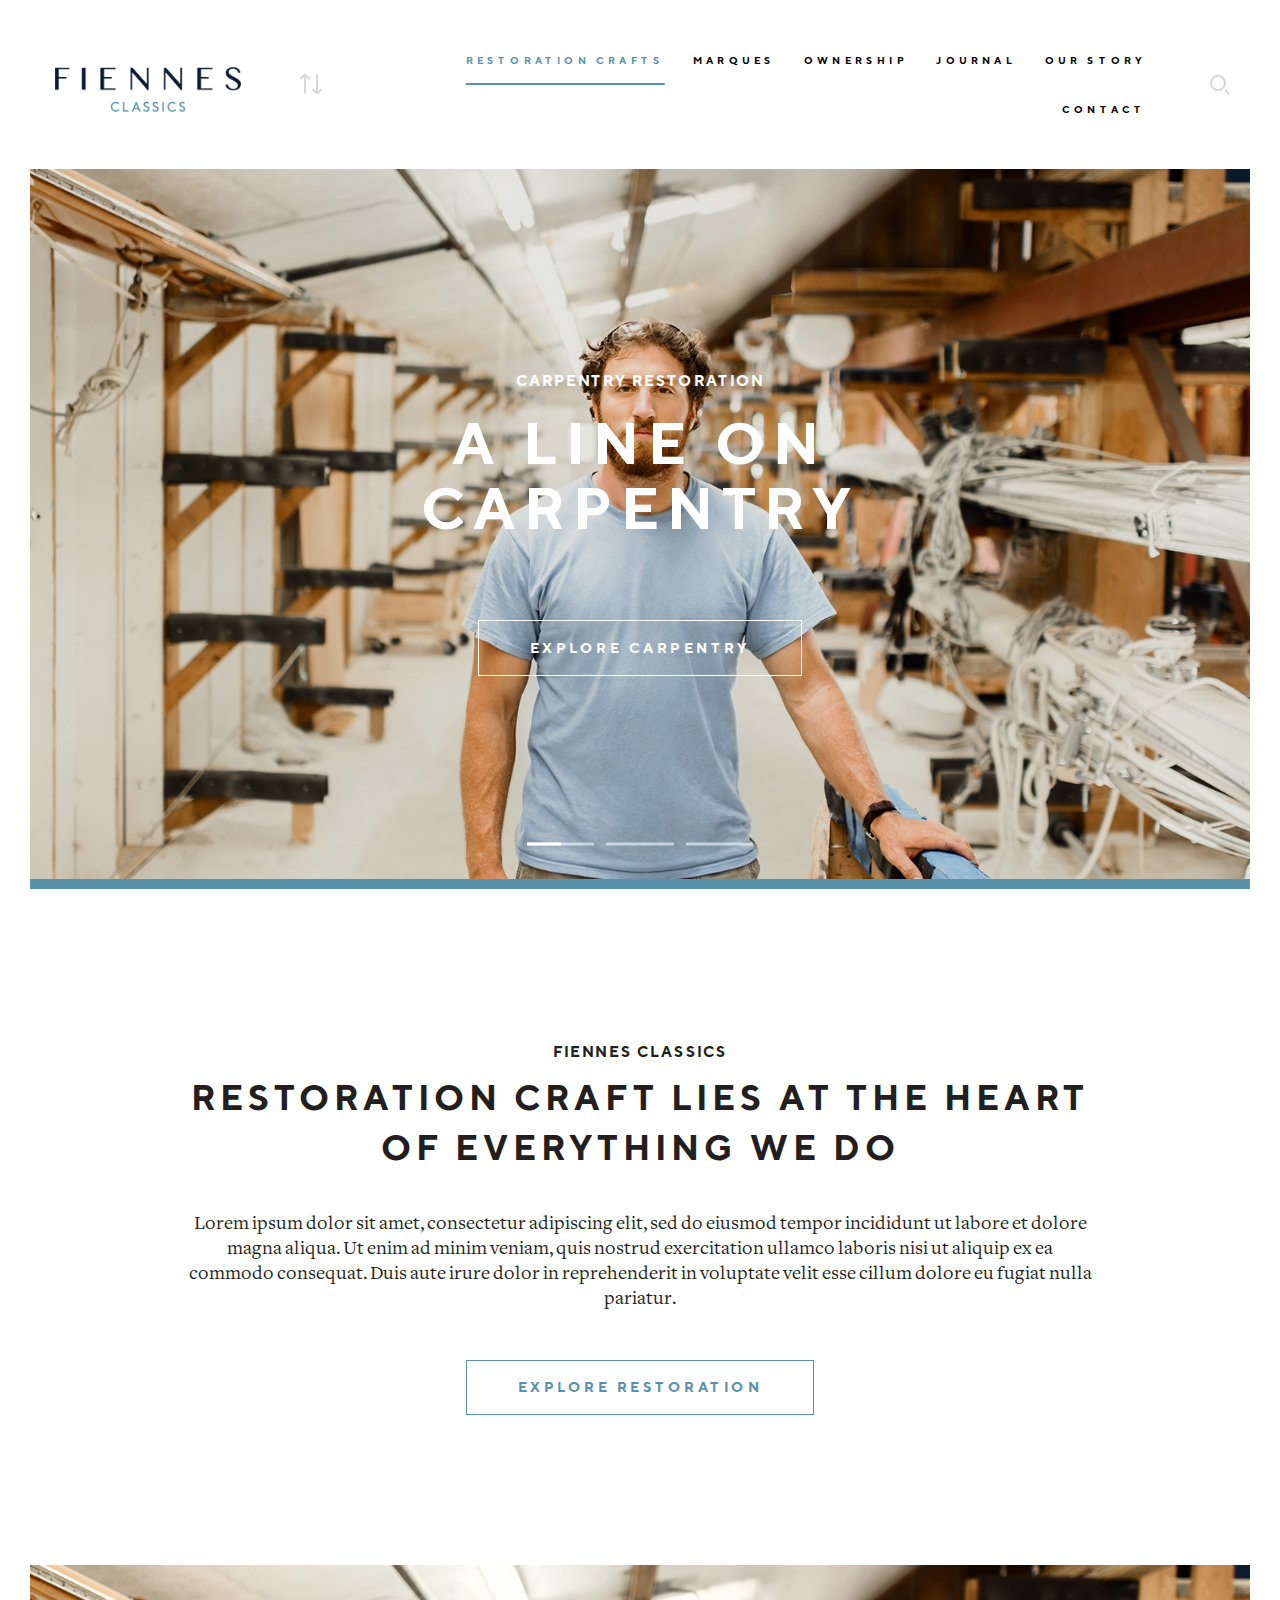
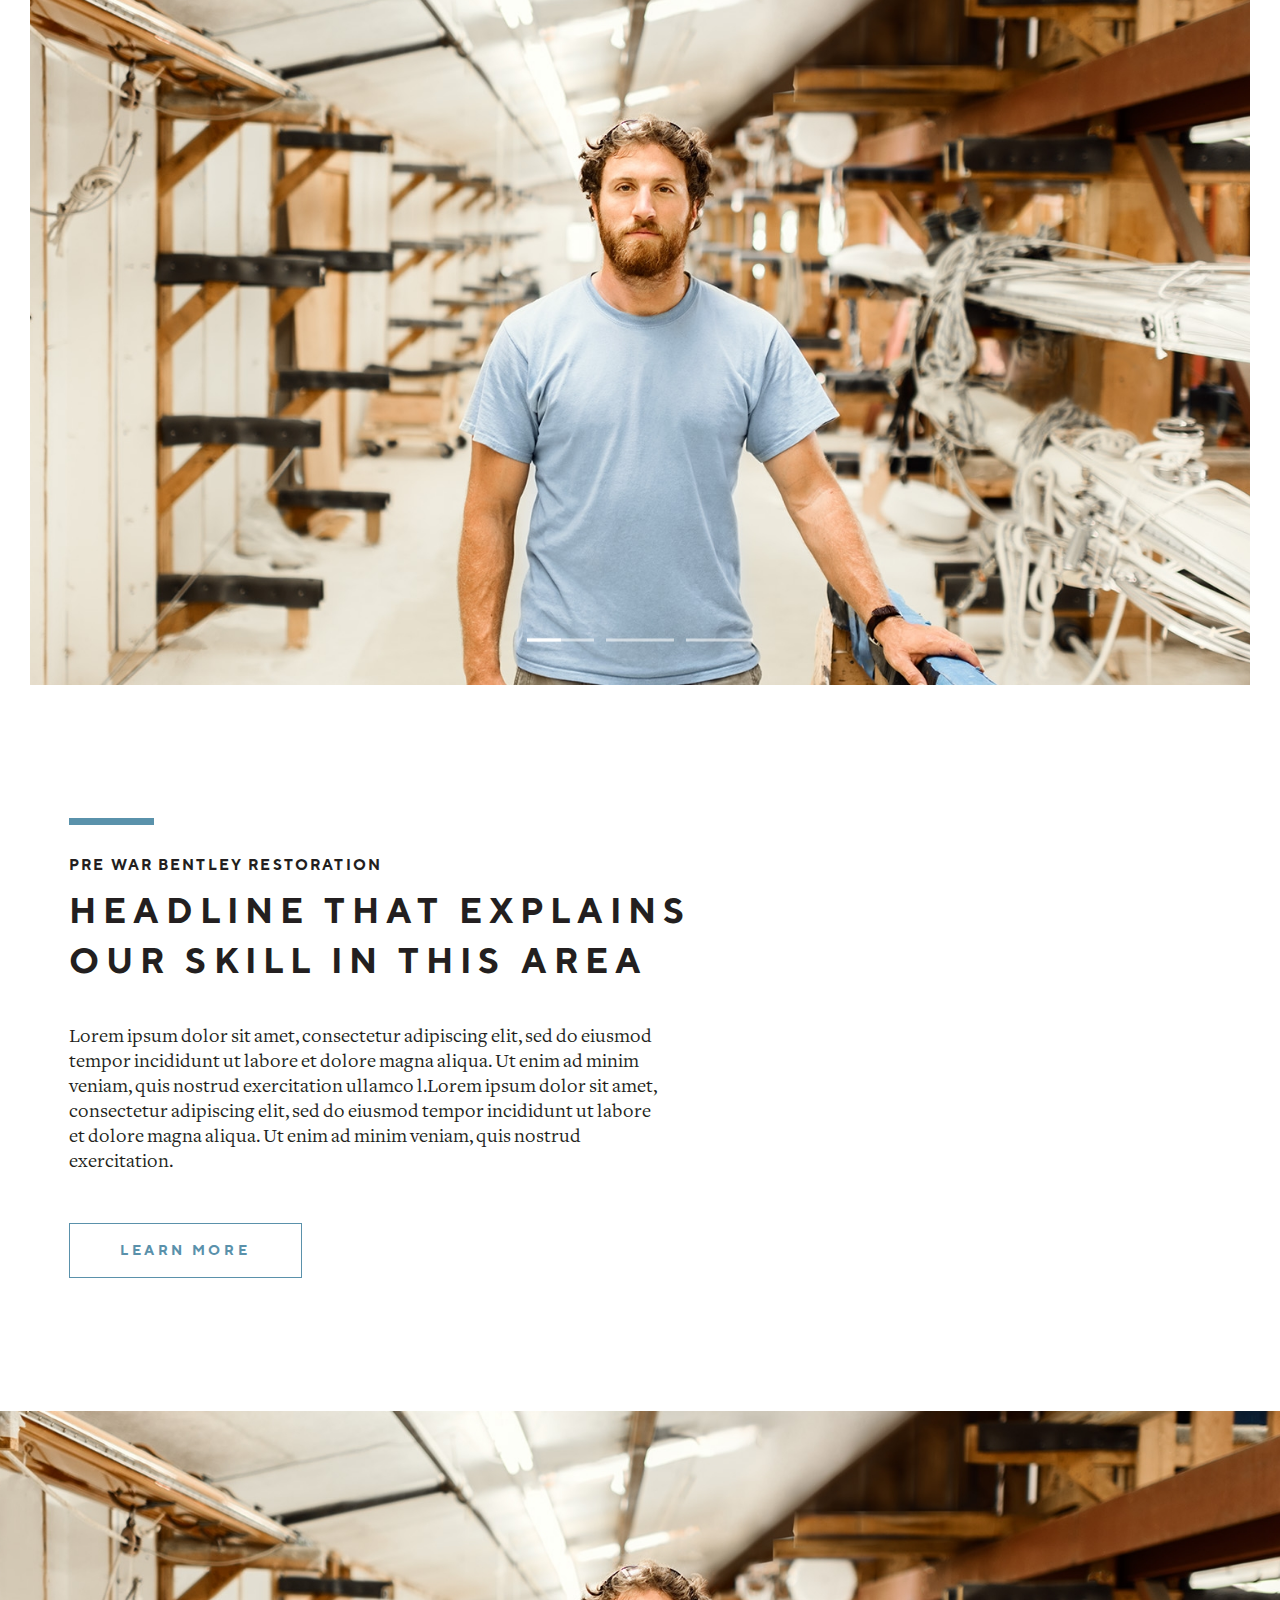
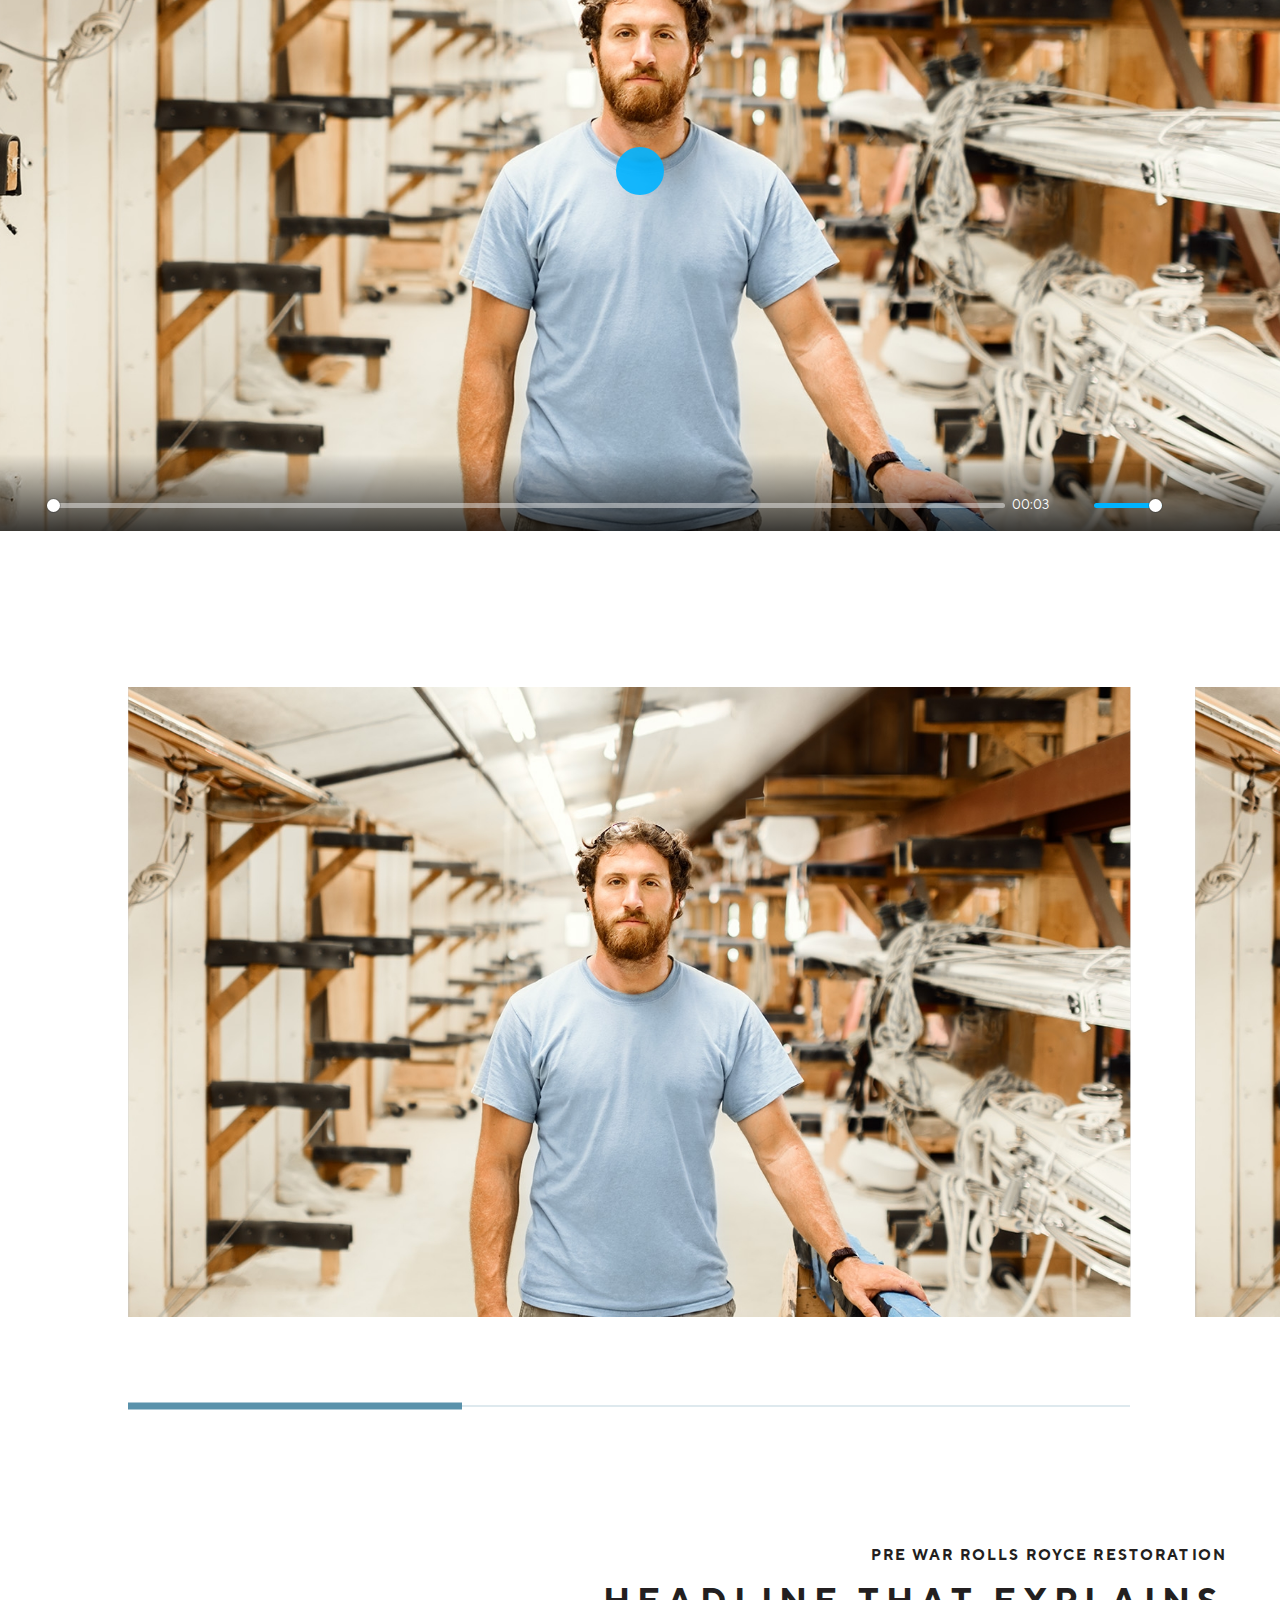
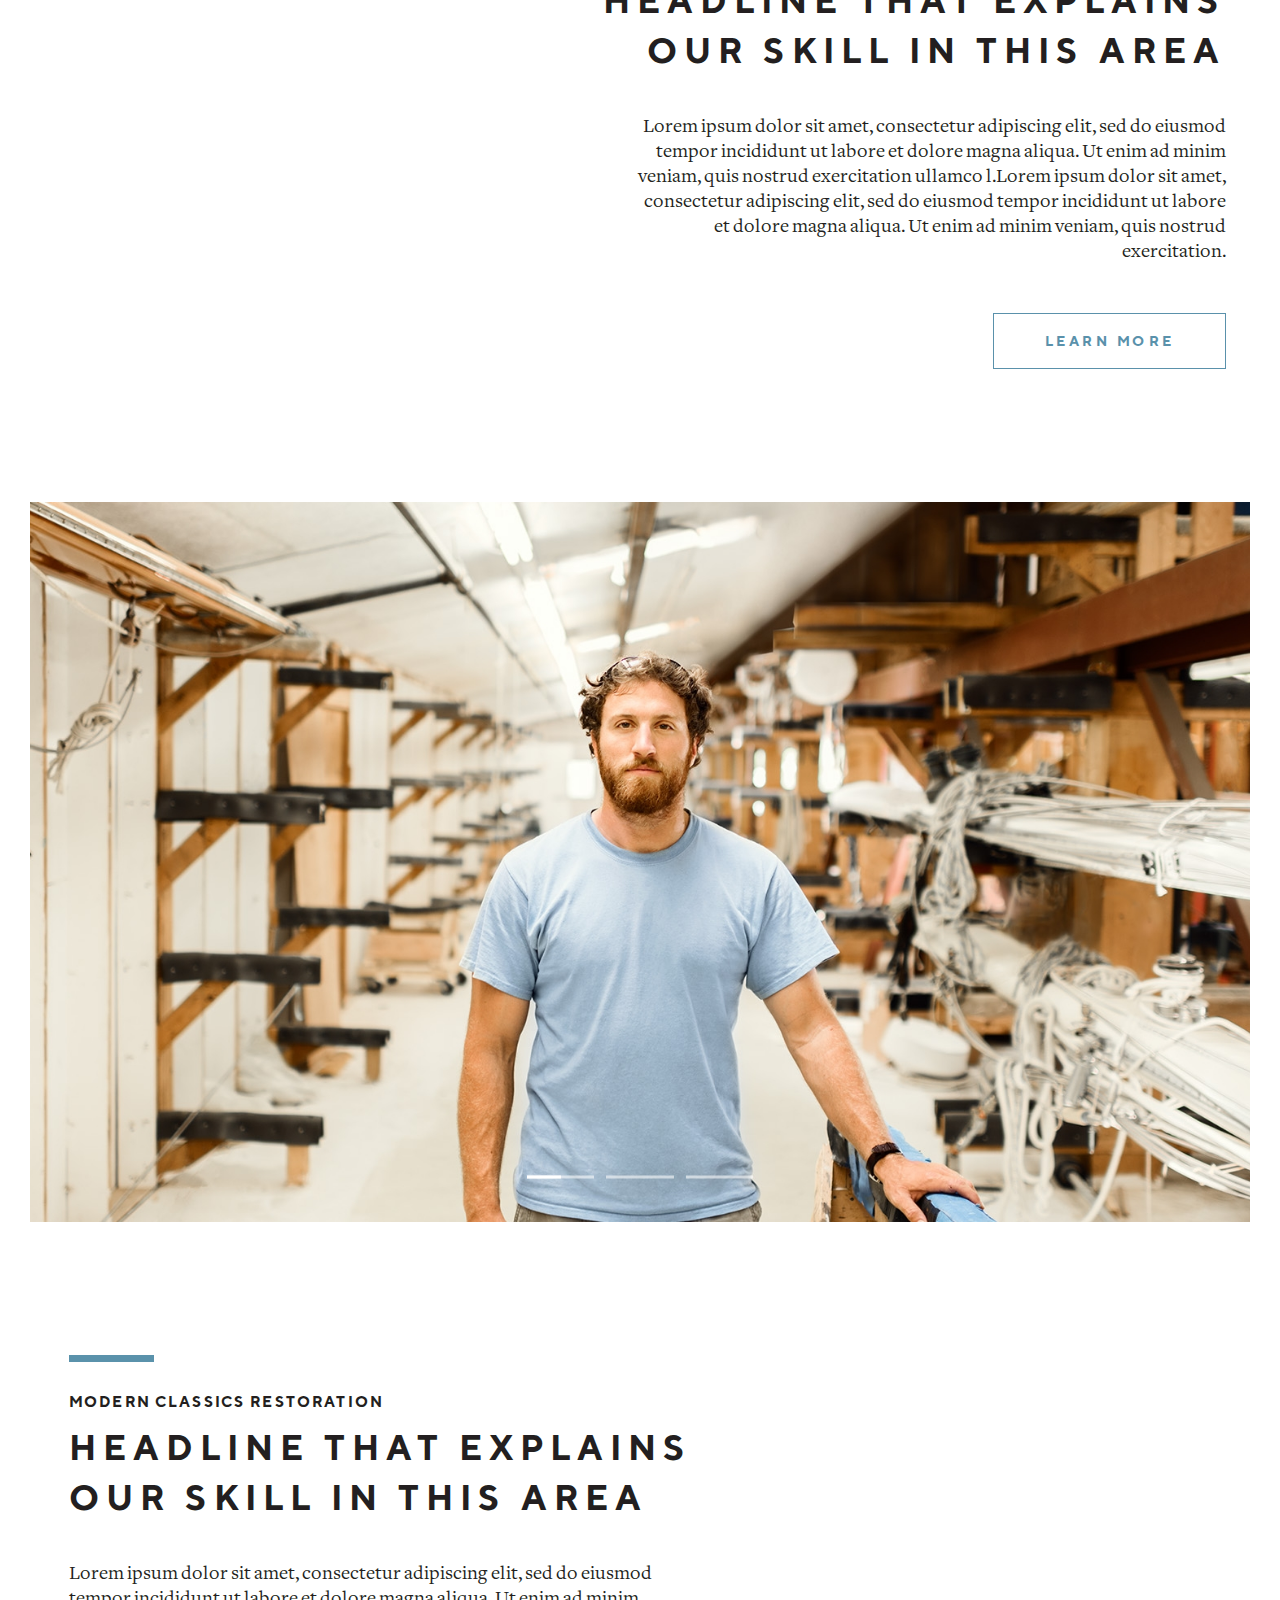
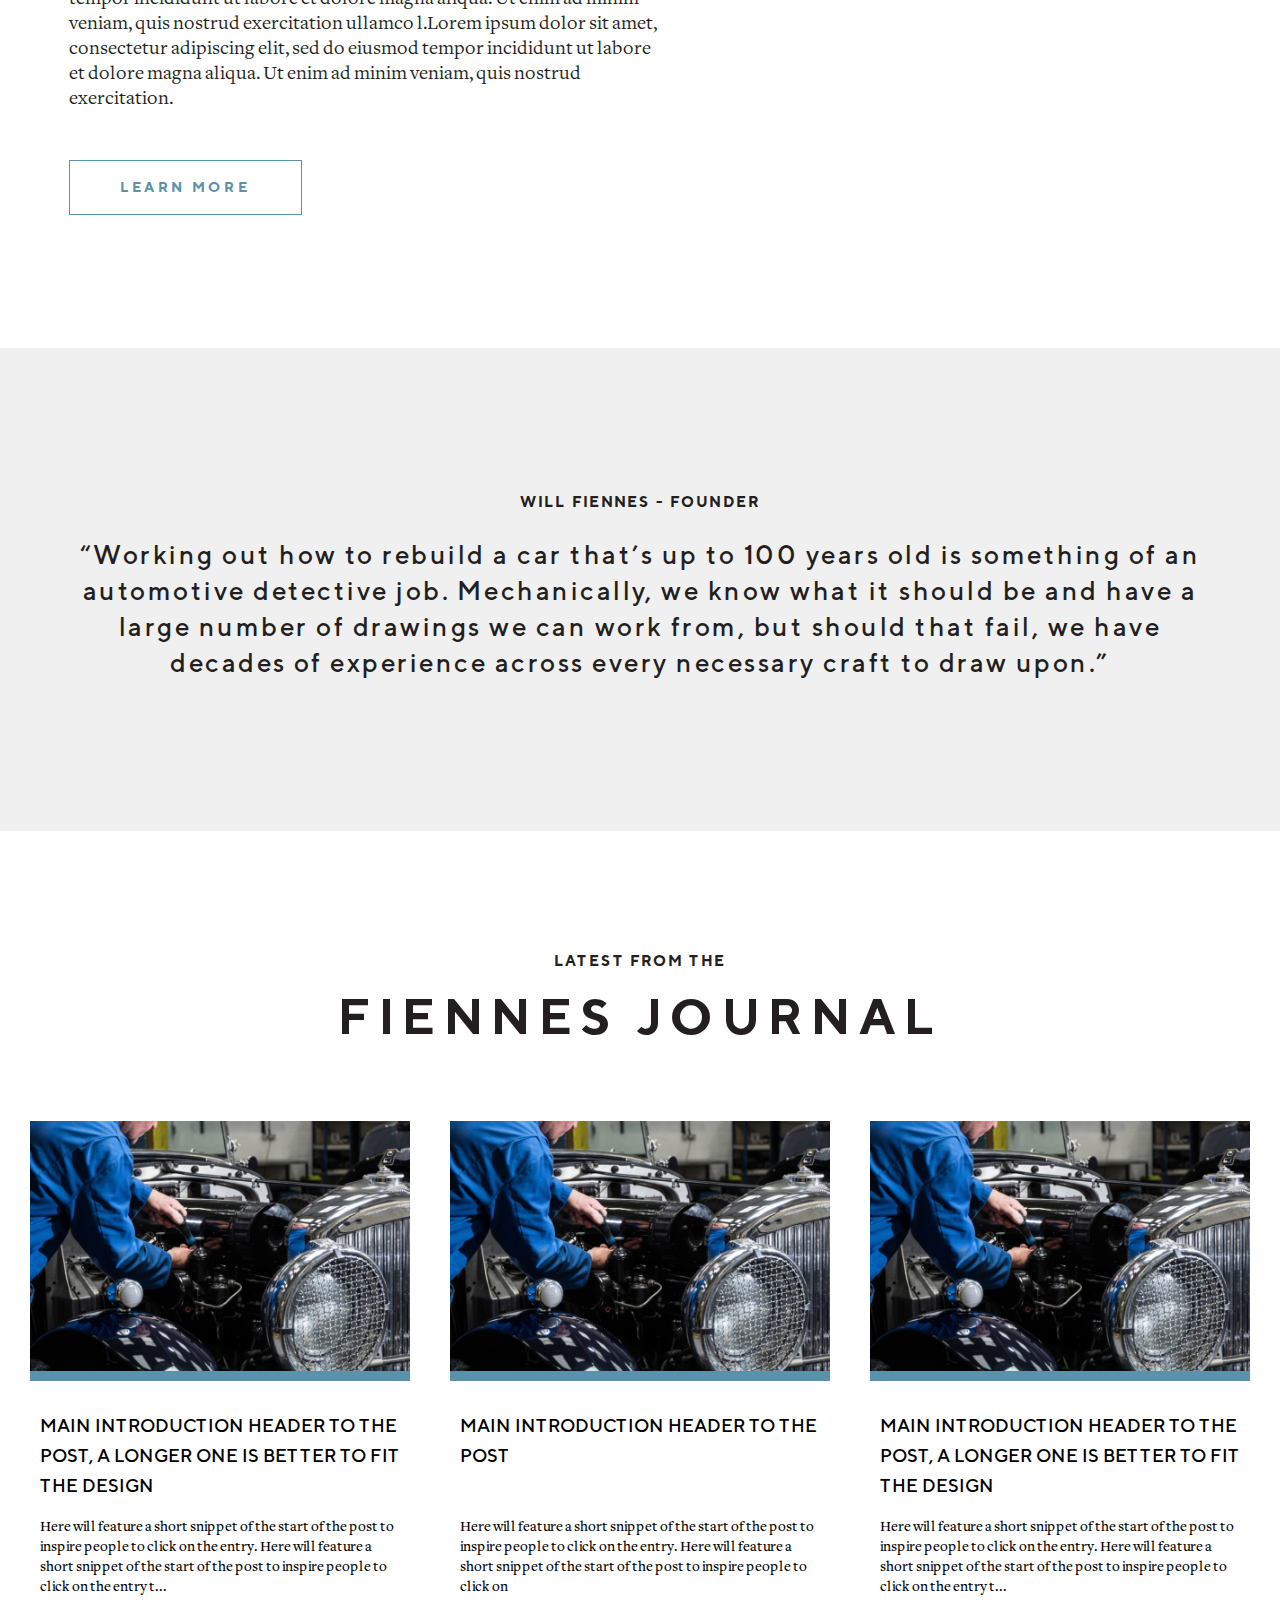
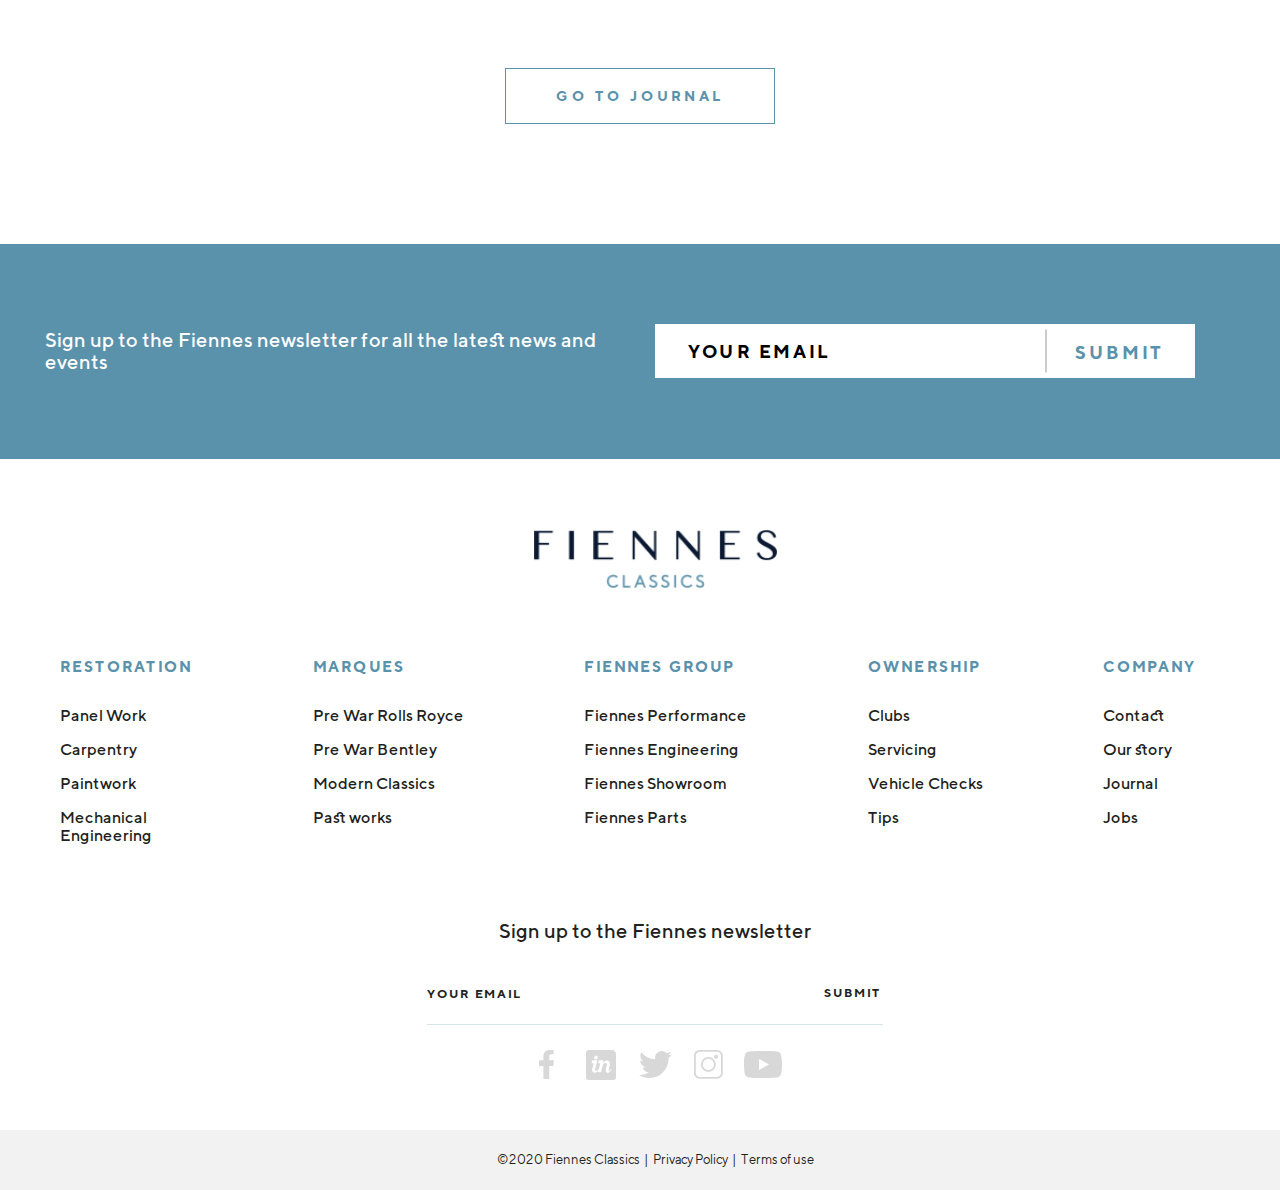
==== index.html @ f93f2583 "fix" ====
<!DOCTYPE html>
<html lang="en">
	<head>
		<meta charset="UTF-8">
		<title>Fiennes</title>
		<meta name="format-detection" content="telephone=no">
		<meta name="viewport" content="width=device-width, initial-scale=1.0">
		<!-- <meta name="robots" content="noindex, nofollow"> -->
		<!-- <meta name="viewport" content="width=device-width, initial-scale=1.0, maximum-scale=1.0, user-scalable=0"> -->
		<!-- <link rel="shortcut icon" href="favicon.ico"> -->
		<link rel="stylesheet" href="css/plyr.css">
		<link rel="stylesheet" href="css/style.min.css">
	</head>
	<body>
			<header class="header">
	<div class="header__body">
		<div class="header__column header__column_1">
			<div class="header__logo logo">
				<a href="index.html">
					<img src="img/logo/logoClassics.png" alt="logo">
				</a>
			</div>
			<div class="header__switch-btn">
				<div class="header__switch-btn-img">
					<img src="img/icons/arrow_up_down.svg" alt="icon">
				</div>
				<div class="header__switch-btn-drop-menu drop-menu">
					<div class="drop-menu__title">
						VISIT OTHER COMPANIES
						IN THE FIENNES FAMILY
					</div>
					<ul class="drop-menu__list">
						<li class="drop-menu__item">
							<a href="#">
								<span>
									<img src="img/logo/logoClassics.png" alt="logo">
								</span>
							</a>
						</li>
						<li class="drop-menu__item">
							<a href="#">
								<span>
									<img src="img/logo/logoClassics.png" alt="logo">
								</span>
							</a>
						</li>
						<li class="drop-menu__item">
							<a href="#">
								<span>
									<img src="img/logo/logoClassics.png" alt="logo">
								</span>
							</a>
						</li>
						<li class="drop-menu__item">
							<a href="#">
								<span>
									<img src="img/logo/logoClassics.png" alt="logo">
								</span>
							</a>
						</li>
					</ul>
				</div>
			</div>
		</div>
		<div class="header__column header__column_2">
			<nav class="header__menu">
				<ul class="header__menu-list">
					<li class="header__menu-item">
						<a href="restoration-crafts.html" class="header__menu-link active">RESTORATION CRAFTS</a>
						<div class="header__menu-drom-menu drop-menu">
							<ul class="drop-menu__list">
								<li class="drop-menu__item">
									<a href="#">PANEL CRAFT</a>
								</li>
								<li class="drop-menu__item">
									<a href="#">CARPENTRY</a>
								</li>
								<li class="drop-menu__item">
									<a href="#">PAINTWORK</a>
								</li>
								<li class="drop-menu__item">
									<a href="#">MECHANICAL <br> ENGINEERING</a>
								</li>
							</ul>
						</div>
					</li>
					<li class="header__menu-item">
						<a href="#" class="header__menu-link">MARQUES</a>
						<div class="header__menu-drom-menu drop-menu">
							<ul class="drop-menu__list">
								<li class="drop-menu__item">
									<a href="#">link1</a>
								</li>
								<li class="drop-menu__item">
									<a href="#">link2</a>
								</li>
								<li class="drop-menu__item">
									<a href="#">link3</a>
								</li>
							</ul>
						</div>
					</li>
					<li class="header__menu-item">
						<a href="#" class="header__menu-link">OWNERSHIP</a>
						<div class="header__menu-drom-menu drop-menu">
							<ul class="drop-menu__list">
								<li class="drop-menu__item">
									<a href="#">link1</a>
								</li>
								<li class="drop-menu__item">
									<a href="#">link2</a>
								</li>
								<li class="drop-menu__item">
									<a href="#">link3</a> 
								</li>
							</ul>
						</div>
					</li>
					<li class="header__menu-item">
						<a href="journal.html" class="header__menu-link">JOURNAL</a>
						<div class="header__menu-drom-menu drop-menu">
							<ul class="drop-menu__list">
								<li class="drop-menu__item">
									<a href="#">link1</a>
								</li>
								<li class="drop-menu__item">
									<a href="#">link2</a>
								</li>
								<li class="drop-menu__item">
									<a href="#">link3</a>
								</li>
							</ul>
						</div>
					</li>
					<li class="header__menu-item">
						<a href="our-story.html" class="header__menu-link">OUR STORY</a>
						<div class="header__menu-drom-menu drop-menu">
							<ul class="drop-menu__list">
								<li class="drop-menu__item">
									<a href="#">link1</a>
								</li>
								<li class="drop-menu__item">
									<a href="#">link2</a>
								</li>
								<li class="drop-menu__item">
									<a href="#">link3</a>
								</li>
							</ul>
						</div>
					</li>
					<li class="header__menu-item">
						<a href="#" class="header__menu-link">CONTACT</a>
						<div class="header__menu-drom-menu drop-menu">
							<ul class="drop-menu__list">
								<li class="drop-menu__item">
									<a href="#">link1</a>
								</li>
								<li class="drop-menu__item">
									<a href="#">link2</a>
								</li>
								<li class="drop-menu__item">
									<a href="#">link3</a>
								</li>
							</ul>
						</div>
					</li>
				</ul>
			</nav>
		</div>
		<div class="header__column header__column_3">
			<a href="#popupSerch" class="header__btn-search popup-link"> 
				<span>
					<img src="img/icons/search.svg" alt="icon">
				</span>
			</a>
			<div class="header__burger">
				<div class="burger-wrap">
					<div class="burger" data-activEl="header__menu">
						<span></span>
						<span></span>
						<span></span>
						<span></span>
					</div>
				</div>
			</div>

		</div>
	</div>
</header>
			<main class="home">
				<section class="home__hero hero-slider">
					<div class="hero-slider__body">
						<div class="swiper-container">

						    <div class="swiper-wrapper">

						        <div class="swiper-slide">
						        	<div class="hero-slider__img ibg">
						        		<img src="img/home/main-photo.jpg" alt="photo">
						        	</div>
						        	<div class="hero-slider__text-wrap">
						        		<div class="hero-slider__suptitle">
						        			 CARPENTRY RESTORATION
						        		</div>
						        		<h1 class="hero-slider__title">
						        			A LINE ON <br>
						        			CARPENTRY
						        		</h1>
						        		<div class="hero-slider__btn-wrap">
						        			<a class="btn-default btn-default_white" href="#">EXPLORE CARPENTRY</a>
						        		</div>
						        	</div>
						        </div>
						        <div class="swiper-slide">
						        	<div class="hero-slider__img ibg">
						        		<img src="img/home/main-photo.jpg" alt="photo">
						        	</div>
						        	<div class="hero-slider__text-wrap">
						        		<div class="hero-slider__suptitle">
						        			 CARPENTRY RESTORATION 2
						        		</div>
						        		<h1 class="hero-slider__title">
						        			A LINE ON <br>
						        			CARPENTRY 2
						        		</h1>
						        		<div class="hero-slider__btn-wrap">
						        			<a class="btn-default btn-default_white" href="#">EXPLORE CARPENTRY</a>
						        		</div>
						        	</div>
						        </div>
						        <div class="swiper-slide">
						        	<div class="hero-slider__img ibg">
						        		<img src="img/home/main-photo.jpg" alt="photo">
						        	</div>
						        	<div class="hero-slider__text-wrap">
						        		<div class="hero-slider__suptitle">
						        			 CARPENTRY RESTORATION 3
						        		</div>
						        		<h1 class="hero-slider__title">
						        			A LINE ON <br>
						        			CARPENTRY 3
						        		</h1>
						        		<div class="hero-slider__btn-wrap">
						        			<a class="btn-default btn-default_white" href="#">EXPLORE CARPENTRY</a>
						        		</div>
						        	</div>
						        </div>

						    </div>

						    <div class="swiper-pagination"></div>
						</div>
					</div>
				</section>
				<section class="home__text-block text-block text-block_center">
					<div class="text-block__body container">
						<div class="text-block__suptitle suptitle">
							FIENNES CLASSICS
						</div>
						<h3 class="text-block__title title-3">
							RESTORATION CRAFT LIES AT THE
							HEART OF EVERYTHING WE DO
						</h3>
						<div class="text-block__text">
							<p>
								Lorem ipsum dolor sit amet, consectetur adipiscing elit, sed do eiusmod tempor incididunt ut labore et dolore magna aliqua. Ut enim ad minim veniam, quis nostrud exercitation ullamco laboris nisi ut aliquip ex ea commodo consequat. Duis aute irure dolor in reprehenderit in voluptate velit esse cillum dolore eu fugiat nulla pariatur.
							</p>
						</div>
						<div class="text-block__btn-wrap">
							<a href="#" class="btn-default">EXPLORE RESTORATION</a>
						</div>
					</div>
				</section>
				<section class="home__slider slider">
					<div class="swiper-container">
					    <div class="swiper-wrapper">
					        <div class="swiper-slide">
					        	<div class="slider__img ibg">
					        		<figure>
					        			<img src="img/home/main-photo.jpg" alt="img">
					        		</figure>
					        	</div>
					        </div>
					        <div class="swiper-slide">
					        	<div class="slider__img ibg">
					        		<figure>
					        			<img src="img/home/main-photo.jpg" alt="img">
					        		</figure>
					        	</div>
					        </div>
					        <div class="swiper-slide">
					        	<div class="slider__img ibg">
					        		<figure>
					        			<img src="img/home/main-photo.jpg" alt="img">
					        		</figure>
					        	</div>
					        </div>

					    </div>
					    <div class="swiper-pagination"></div>
					</div>
				</section>

				<section class="home__text-block-2 text-block text-block_left">
					<div class="text-block__body container">
						<div class="text-block__line"></div>
						<div class="text-block__suptitle suptitle">
							PRE WAR BENTLEY RESTORATION
						</div>
						<h3 class="text-block__title title-3">
							HEADLINE THAT EXPLAINS OUR SKILL IN THIS AREA
						</h3>
						<div class="text-block__text">
							<p>
								Lorem ipsum dolor sit amet, consectetur adipiscing elit, sed do eiusmod tempor incididunt ut labore et dolore magna aliqua. Ut enim ad minim veniam, quis nostrud exercitation ullamco l.Lorem ipsum dolor sit amet, consectetur adipiscing elit, sed do eiusmod tempor incididunt ut labore et dolore magna aliqua. Ut enim ad minim veniam, quis nostrud exercitation.
							</p>
						</div>
						<div class="text-block__btn-wrap">
							<a href="#" class="btn-default">LEARN MORE</a>
						</div>
					</div>
				</section>

				<section class="home__video video-block">
					<div class="video-block__body ibg">
						<video id="player" playsinline  poster="img/home/main-photo.jpg">
						  <source src="img/videoForTest.mp4" type="video/mp4" />
						</video>
					</div>
				</section>

				<section class="home__slider-2 slider-2">
					<div class="swiper-container">
					    <div class="swiper-wrapper">
					        <div class="swiper-slide">
					        	<div class="slider-2__img ibg">
					        		<figure>
					        			<img src="img/home/main-photo.jpg" alt="img">
					        		</figure>
					        	</div>
					        </div>
					        <div class="swiper-slide">
					        	<div class="slider-2__img ibg">
					        		<figure>
					        			<img src="img/home/main-photo.jpg" alt="img">
					        		</figure>
					        	</div>
					        </div>
					        <div class="swiper-slide">
					        	<div class="slider-2__img ibg">
					        		<figure>
					        			<img src="img/home/main-photo.jpg" alt="img">
					        		</figure>
					        	</div>
					        </div>

					    </div>
					    <div class="swiper-pagination"></div> 
					</div>
				</section>

				<section class="home__text-block-3 text-block text-block_right">
					<div class="text-block__body container">
						<div class="text-block__suptitle suptitle">
							PRE WAR ROLLS ROYCE RESTORATION
						</div>
						<h3 class="text-block__title title-3">
							HEADLINE THAT EXPLAINS OUR SKILL IN THIS AREA
						</h3>
						<div class="text-block__text">
							<p>
								Lorem ipsum dolor sit amet, consectetur adipiscing elit, sed do eiusmod tempor incididunt ut labore et dolore magna aliqua. Ut enim ad minim veniam, quis nostrud exercitation ullamco l.Lorem ipsum dolor sit amet, consectetur adipiscing elit, sed do eiusmod tempor incididunt ut labore et dolore magna aliqua. Ut enim ad minim veniam, quis nostrud exercitation.
							</p>
						</div>
						<div class="text-block__btn-wrap">
							<a href="#" class="btn-default">LEARN MORE</a>
						</div>
					</div>
				</section>

				<section class="home__slider slider">
					<div class="swiper-container">
					    <div class="swiper-wrapper">
					        <div class="swiper-slide">
					        	<div class="slider__img ibg">
					        		<figure>
					        			<img src="img/home/main-photo.jpg" alt="img">
					        		</figure>
					        	</div>
					        </div>
					        <div class="swiper-slide">
					        	<div class="slider__img ibg">
					        		<figure>
					        			<img src="img/home/main-photo.jpg" alt="img">
					        		</figure>
					        	</div>
					        </div>
					        <div class="swiper-slide">
					        	<div class="slider__img ibg">
					        		<figure>
					        			<img src="img/home/main-photo.jpg" alt="img">
					        		</figure>
					        	</div>
					        </div>

					    </div>
					    <div class="swiper-pagination"></div>
					</div>
				</section>

				<section class="home__text-block-2 text-block text-block_left">
					<div class="text-block__body container">
						<div class="text-block__line"></div>
						<div class="text-block__suptitle suptitle">
							MODERN CLASSICS RESTORATION
						</div>
						<h3 class="text-block__title title-3">
							HEADLINE THAT EXPLAINS OUR SKILL IN THIS AREA
						</h3>
						<div class="text-block__text">
							<p>
								Lorem ipsum dolor sit amet, consectetur adipiscing elit, sed do eiusmod tempor incididunt ut labore et dolore magna aliqua. Ut enim ad minim veniam, quis nostrud exercitation ullamco l.Lorem ipsum dolor sit amet, consectetur adipiscing elit, sed do eiusmod tempor incididunt ut labore et dolore magna aliqua. Ut enim ad minim veniam, quis nostrud exercitation.
							</p>
						</div>
						<div class="text-block__btn-wrap">
							<a href="#" class="btn-default">LEARN MORE</a>
						</div>
					</div>
				</section>

				<section class="home__founder">
					<div class="home__founder-suptitle suptitle">
						WILL FIENNES - FOUNDER
					</div>
					<div class="home__founder-text">
						<p>
							“Working out how to rebuild a car that’s up to 100 years old is something of an automotive detective job. Mechanically, we know what it should be and have a large number of drawings we can work from, but should that fail, we have decades of experience across every necessary craft to draw upon.”
						</p>
					</div>	
				</section>

				<section class="home__journal">
					<div class="container_large-1400">
						<div class="home__journal-suptitle suptitle">
							LATEST FROM THE 
						</div>
						<h2 class="home__journal-title title-2">
							FIENNES JOURNAL
						</h2>
						<div class="block-columns-3">
							<div class="column">
								<div class="card-journal">
									<div class="card-journal__img ibg">
										<a href="#">
											<img src="img/photo/photo-1.jpg" alt="img">
										</a>
									</div>
									<div class="card-journal__text-wrap">
										<div class="card-journal__title">
											MAIN INTRODUCTION HEADER TO THE POST, A LONGER ONE IS BETTER TO FIT THE DESIGN
										</div>
										<div class="card-journal__text">
											Here will feature a short snippet of the start of the post to inspire people to click on the entry. Here will feature a short snippet of the start of the post to inspire people to click on the entry to
										</div>
									</div>
								</div>
							</div>
							<div class="column">
								<div class="card-journal">
									<div class="card-journal__img ibg">
										<a href="#">
											<img src="img/photo/photo-1.jpg" alt="img">
										</a>
									</div>
									<div class="card-journal__text-wrap">
										<div class="card-journal__title">
											MAIN INTRODUCTION HEADER TO THE POST
										</div>
										<div class="card-journal__text">
											Here will feature a short snippet of the start of the post to inspire people to click on the entry. Here will feature a short snippet of the start of the post to inspire people to click on
										</div>
									</div>
								</div>
							</div>
							<div class="column">
								<div class="card-journal">
									<div class="card-journal__img ibg">
										<a href="#">
											<img src="img/photo/photo-1.jpg" alt="img">
										</a>
									</div>
									<div class="card-journal__text-wrap">
										<div class="card-journal__title">
											MAIN INTRODUCTION HEADER TO THE POST, A LONGER ONE IS BETTER TO FIT THE DESIGN
										</div>
										<div class="card-journal__text">
											Here will feature a short snippet of the start of the post to inspire people to click on the entry. Here will feature a short snippet of the start of the post to inspire people to click on the entry to go
										</div>
									</div>
								</div>
							</div>

						</div>
						<div class="home__journal-btn-wrap">
							<a href="#" class="btn-default">GO TO JOURNAL</a>
						</div>
					</div>
				</section>

			</main>
			<section class="email-submit">
	<div class="email-submit__body container_large">
		<div class="email-submit__column">
			<div class="email-submit__text">
				Sign up to the Fiennes newsletter for all the latest news and events
			</div>
		</div>
		<div class="email-submit__column">
			<form action="/" class="email-submit__form">
				<div class="email-submit__form-item">
					<input class="email-submit__form-input" type="text" placeholder="your email">
				</div>
				<div class="email-submit__form-item">
					<button class="email-submit__form-submit" type="submit"><span>submit</span></button>
				</div>
			</form>
		</div>
	</div>
</section>
			<footer class="footer">
	<div class="footer__body">
		<div class="footer__row footer__row_1">
			<div class="footer__logo logo">
				<a href="#">
					<img src="img/logo/logoClassics.png" alt="logo">
				</a>
			</div>
		</div>
		<div class="footer__row footer__row_2">
			<div class="footer__column footer__column_1">
				<nav class="footer__nav">
					<div class="footer__nav-column">
						<div class="footer__nav-title">
							RESTORATION
						</div>
						<ul class="footer__nav-list">
							<li class="footer__nav-list-item">
								<a href="#">Panel Work</a>
							</li>
							<li class="footer__nav-list-item">
								<a href="#">Carpentry</a>
							</li>
							<li class="footer__nav-list-item">
								<a href="#">Paintwork</a>
							</li>
							<li class="footer__nav-list-item">
								<a href="#">Mechanical <br> Engineering</a>
							</li>

						</ul>
					</div>
					<div class="footer__nav-column">
						<div class="footer__nav-title">
							MARQUES
						</div>
						<ul class="footer__nav-list">
							<li class="footer__nav-list-item">
								<a href="#">Pre War Rolls Royce</a>
							</li>
							<li class="footer__nav-list-item">
								<a href="#">Pre War Bentley</a>
							</li>
							<li class="footer__nav-list-item">
								<a href="#">Modern Classics</a>
							</li>
							<li class="footer__nav-list-item">
								<a href="#">Past works</a>
							</li>

						</ul>
					</div>
					<div class="footer__nav-column">
						<div class="footer__nav-title">							
							FIENNES GROUP
						</div>
						<ul class="footer__nav-list">
							<li class="footer__nav-list-item">
								<a href="#">Fiennes Performance</a>
							</li>
							<li class="footer__nav-list-item">
								<a href="#">Fiennes Engineering</a>
							</li>
							<li class="footer__nav-list-item">
								<a href="#">Fiennes Showroom</a>
							</li>
							<li class="footer__nav-list-item">
								<a href="#">Fiennes Parts</a>
							</li>

						</ul>
					</div>
					<div class="footer__nav-column">
						<div class="footer__nav-title">							
							OWNERSHIP
						</div>
						<ul class="footer__nav-list">
							<li class="footer__nav-list-item">
								<a href="#">Clubs</a>
							</li>
							<li class="footer__nav-list-item">
								<a href="#">Servicing</a>
							</li>
							<li class="footer__nav-list-item">
								<a href="#">Vehicle Checks</a>
							</li>
							<li class="footer__nav-list-item">
								<a href="#">Tips</a>
							</li>

						</ul>
					</div>
					<div class="footer__nav-column">
						<div class="footer__nav-title">							
							COMPANY
						</div>
						<ul class="footer__nav-list">
							<li class="footer__nav-list-item">
								<a href="#">Contact</a>
							</li>
							<li class="footer__nav-list-item">
								<a href="#">Our story</a>
							</li>
							<li class="footer__nav-list-item">
								<a href="#">Journal</a>
							</li>
							<li class="footer__nav-list-item">
								<a href="#">Jobs</a>
							</li>

						</ul>
					</div>
				</nav>
			</div>
			<div class="footer__column footer__column_2">
				<div class="footer__action">
					<div class="footer__action-title">
						Sign up to the Fiennes newsletter
					</div>
					<form action="/" class="footer__action-form">
						<input type="text" placeholder="your email">
						<button type="submit">submit</button>
					</form>
					<div class="footer__social social-list">
						<a href="#">
							<img class="img-svg" src="img/icons/facebook.svg" alt="icon">
						</a>
						<a href="#">
							<img class="img-svg" src="img/icons/invision.svg" alt="icon">
						</a>
						<a href="#">
							<img class="img-svg" src="img/icons/twitter.svg" alt="icon">
						</a>
						<a href="#">
							<img class="img-svg" src="img/icons/instagram.svg" alt="icon">
						</a>
						<a href="#">
							<img class="img-svg" src="img/icons/youtube.svg" alt="icon">
						</a>
					</div>
				</div>
			</div>
		</div>
	</div>
	<div class="footer__bottom">
		<ul>
			<li>
				©2020 Fiennes Classics
			</li>
			<li>
				<a href="#">Privacy Policy</a>
			</li>
			<li>
				<a href="#">Terms of use</a>
			</li>
		</ul>
	</div>
</footer>
			<div class="popup" id="popupSerch">
	<div class="popup_body">
		<div class="popup_content">

			<div class="popup__form-wrap">
				<form action="/" class="popup-search">
					<div class="popup-search__item">
						<input class="popup-search__input" type="text" placeholder="SEARCH HERE…">
					</div>
					<div class="popup-search__item">
						<button class="popup-search__submit" type="submit"><span>SUBMIT</span></button>
					</div>
				</form>
			</div>
			
		</div>
	</div>
</div>


		<script src="js/libs.min.js"></script>
		<script src="js/main.min.js"></script>
	</body>
</html>
---- css/plyr.css ----
@keyframes plyr-progress{to{background-position:25px 0;background-position:var(--plyr-progress-loading-size,25px) 0}}@keyframes plyr-popup{0%{opacity:.5;transform:translateY(10px)}to{opacity:1;transform:translateY(0)}}@keyframes plyr-fade-in{from{opacity:0}to{opacity:1}}.plyr{-moz-osx-font-smoothing:grayscale;-webkit-font-smoothing:antialiased;align-items:center;direction:ltr;display:flex;flex-direction:column;font-family:inherit;font-family:var(--plyr-font-family,inherit);font-variant-numeric:tabular-nums;font-weight:400;font-weight:var(--plyr-font-weight-regular,400);height:100%;line-height:1.7;line-height:var(--plyr-line-height,1.7);max-width:100%;min-width:200px;position:relative;text-shadow:none;transition:box-shadow .3s ease;z-index:0}.plyr audio,.plyr iframe,.plyr video{display:block;height:100%;width:100%}.plyr button{font:inherit;line-height:inherit;width:auto}.plyr:focus{outline:0}.plyr--full-ui{box-sizing:border-box}.plyr--full-ui *,.plyr--full-ui ::after,.plyr--full-ui ::before{box-sizing:inherit}.plyr--full-ui a,.plyr--full-ui button,.plyr--full-ui input,.plyr--full-ui label{touch-action:manipulation}.plyr__badge{background:#4a5464;background:var(--plyr-badge-background,#4a5464);border-radius:2px;border-radius:var(--plyr-badge-border-radius,2px);color:#fff;color:var(--plyr-badge-text-color,#fff);font-size:9px;font-size:var(--plyr-font-size-badge,9px);line-height:1;padding:3px 4px}.plyr--full-ui ::-webkit-media-text-track-container{display:none}.plyr__captions{animation:plyr-fade-in .3s ease;bottom:0;display:none;font-size:13px;font-size:var(--plyr-font-size-small,13px);left:0;padding:10px;padding:var(--plyr-control-spacing,10px);position:absolute;text-align:center;transition:transform .4s ease-in-out;width:100%}.plyr__captions span:empty{display:none}@media (min-width:480px){.plyr__captions{font-size:15px;font-size:var(--plyr-font-size-base,15px);padding:calc(10px * 2);padding:calc(var(--plyr-control-spacing,10px) * 2)}}@media (min-width:768px){.plyr__captions{font-size:18px;font-size:var(--plyr-font-size-large,18px)}}.plyr--captions-active .plyr__captions{display:block}.plyr:not(.plyr--hide-controls) .plyr__controls:not(:empty)~.plyr__captions{transform:translateY(calc(10px * -4));transform:translateY(calc(var(--plyr-control-spacing,10px) * -4))}.plyr__caption{background:rgba(0,0,0,.8);background:var(--plyr-captions-background,rgba(0,0,0,.8));border-radius:2px;-webkit-box-decoration-break:clone;box-decoration-break:clone;color:#fff;color:var(--plyr-captions-text-color,#fff);line-height:185%;padding:.2em .5em;white-space:pre-wrap}.plyr__caption div{display:inline}.plyr__control{background:0 0;border:0;border-radius:3px;border-radius:var(--plyr-control-radius,3px);color:inherit;cursor:pointer;flex-shrink:0;overflow:visible;padding:calc(10px * .7);padding:calc(var(--plyr-control-spacing,10px) * .7);position:relative;transition:all .3s ease}.plyr__control svg{display:block;fill:currentColor;height:18px;height:var(--plyr-control-icon-size,18px);pointer-events:none;width:18px;width:var(--plyr-control-icon-size,18px)}.plyr__control:focus{outline:0}.plyr__control.plyr__tab-focus{outline-color:#00b3ff;outline-color:var(--plyr-tab-focus-color,var(--plyr-color-main,var(--plyr-color-main,#00b3ff)));outline-offset:2px;outline-style:dotted;outline-width:3px}a.plyr__control{text-decoration:none}a.plyr__control::after,a.plyr__control::before{display:none}.plyr__control.plyr__control--pressed .icon--not-pressed,.plyr__control.plyr__control--pressed .label--not-pressed,.plyr__control:not(.plyr__control--pressed) .icon--pressed,.plyr__control:not(.plyr__control--pressed) .label--pressed{display:none}.plyr--full-ui ::-webkit-media-controls{display:none}.plyr__controls{align-items:center;display:flex;justify-content:flex-end;text-align:center}.plyr__controls .plyr__progress__container{flex:1;min-width:0}.plyr__controls .plyr__controls__item{margin-left:calc(10px / 4);margin-left:calc(var(--plyr-control-spacing,10px)/ 4)}.plyr__controls .plyr__controls__item:first-child{margin-left:0;margin-right:auto}.plyr__controls .plyr__controls__item.plyr__progress__container{padding-left:calc(10px / 4);padding-left:calc(var(--plyr-control-spacing,10px)/ 4)}.plyr__controls .plyr__controls__item.plyr__time{padding:0 calc(10px / 2);padding:0 calc(var(--plyr-control-spacing,10px)/ 2)}.plyr__controls .plyr__controls__item.plyr__progress__container:first-child,.plyr__controls .plyr__controls__item.plyr__time+.plyr__time,.plyr__controls .plyr__controls__item.plyr__time:first-child{padding-left:0}.plyr__controls:empty{display:none}.plyr [data-plyr=airplay],.plyr [data-plyr=captions],.plyr [data-plyr=fullscreen],.plyr [data-plyr=pip]{display:none}.plyr--airplay-supported [data-plyr=airplay],.plyr--captions-enabled [data-plyr=captions],.plyr--fullscreen-enabled [data-plyr=fullscreen],.plyr--pip-supported [data-plyr=pip]{display:inline-block}.plyr__menu{display:flex;position:relative}.plyr__menu .plyr__control svg{transition:transform .3s ease}.plyr__menu .plyr__control[aria-expanded=true] svg{transform:rotate(90deg)}.plyr__menu .plyr__control[aria-expanded=true] .plyr__tooltip{display:none}.plyr__menu__container{animation:plyr-popup .2s ease;background:rgba(255,255,255,.9);background:var(--plyr-menu-background,rgba(255,255,255,.9));border-radius:4px;bottom:100%;box-shadow:0 1px 2px rgba(0,0,0,.15);box-shadow:var(--plyr-menu-shadow,0 1px 2px rgba(0,0,0,.15));color:#4a5464;color:var(--plyr-menu-color,#4a5464);font-size:15px;font-size:var(--plyr-font-size-base,15px);margin-bottom:10px;position:absolute;right:-3px;text-align:left;white-space:nowrap;z-index:3}.plyr__menu__container>div{overflow:hidden;transition:height .35s cubic-bezier(.4,0,.2,1),width .35s cubic-bezier(.4,0,.2,1)}.plyr__menu__container::after{border:4px solid transparent;border:var(--plyr-menu-arrow-size,4px) solid transparent;border-top-color:rgba(255,255,255,.9);border-top-color:var(--plyr-menu-background,rgba(255,255,255,.9));content:'';height:0;position:absolute;right:calc(((18px / 2) + calc(10px * .7)) - (4px / 2));right:calc(((var(--plyr-control-icon-size,18px)/ 2) + calc(var(--plyr-control-spacing,10px) * .7)) - (var(--plyr-menu-arrow-size,4px)/ 2));top:100%;width:0}.plyr__menu__container [role=menu]{padding:calc(10px * .7);padding:calc(var(--plyr-control-spacing,10px) * .7)}.plyr__menu__container [role=menuitem],.plyr__menu__container [role=menuitemradio]{margin-top:2px}.plyr__menu__container [role=menuitem]:first-child,.plyr__menu__container [role=menuitemradio]:first-child{margin-top:0}.plyr__menu__container .plyr__control{align-items:center;color:#4a5464;color:var(--plyr-menu-color,#4a5464);display:flex;font-size:13px;font-size:var(--plyr-font-size-menu,var(--plyr-font-size-small,13px));padding-bottom:calc(calc(10px * .7)/ 1.5);padding-bottom:calc(calc(var(--plyr-control-spacing,10px) * .7)/ 1.5);padding-left:calc(calc(10px * .7) * 1.5);padding-left:calc(calc(var(--plyr-control-spacing,10px) * .7) * 1.5);padding-right:calc(calc(10px * .7) * 1.5);padding-right:calc(calc(var(--plyr-control-spacing,10px) * .7) * 1.5);padding-top:calc(calc(10px * .7)/ 1.5);padding-top:calc(calc(var(--plyr-control-spacing,10px) * .7)/ 1.5);-webkit-user-select:none;-ms-user-select:none;user-select:none;width:100%}.plyr__menu__container .plyr__control>span{align-items:inherit;display:flex;width:100%}.plyr__menu__container .plyr__control::after{border:4px solid transparent;border:var(--plyr-menu-item-arrow-size,4px) solid transparent;content:'';position:absolute;top:50%;transform:translateY(-50%)}.plyr__menu__container .plyr__control--forward{padding-right:calc(calc(10px * .7) * 4);padding-right:calc(calc(var(--plyr-control-spacing,10px) * .7) * 4)}.plyr__menu__container .plyr__control--forward::after{border-left-color:#728197;border-left-color:var(--plyr-menu-arrow-color,#728197);right:calc((calc(10px * .7) * 1.5) - 4px);right:calc((calc(var(--plyr-control-spacing,10px) * .7) * 1.5) - var(--plyr-menu-item-arrow-size,4px))}.plyr__menu__container .plyr__control--forward.plyr__tab-focus::after,.plyr__menu__container .plyr__control--forward:hover::after{border-left-color:currentColor}.plyr__menu__container .plyr__control--back{font-weight:400;font-weight:var(--plyr-font-weight-regular,400);margin:calc(10px * .7);margin:calc(var(--plyr-control-spacing,10px) * .7);margin-bottom:calc(calc(10px * .7)/ 2);margin-bottom:calc(calc(var(--plyr-control-spacing,10px) * .7)/ 2);padding-left:calc(calc(10px * .7) * 4);padding-left:calc(calc(var(--plyr-control-spacing,10px) * .7) * 4);position:relative;width:calc(100% - (calc(10px * .7) * 2));width:calc(100% - (calc(var(--plyr-control-spacing,10px) * .7) * 2))}.plyr__menu__container .plyr__control--back::after{border-right-color:#728197;border-right-color:var(--plyr-menu-arrow-color,#728197);left:calc((calc(10px * .7) * 1.5) - 4px);left:calc((calc(var(--plyr-control-spacing,10px) * .7) * 1.5) - var(--plyr-menu-item-arrow-size,4px))}.plyr__menu__container .plyr__control--back::before{background:#dcdfe5;background:var(--plyr-menu-back-border-color,#dcdfe5);box-shadow:0 1px 0 #fff;box-shadow:0 1px 0 var(--plyr-menu-back-border-shadow-color,#fff);content:'';height:1px;left:0;margin-top:calc(calc(10px * .7)/ 2);margin-top:calc(calc(var(--plyr-control-spacing,10px) * .7)/ 2);overflow:hidden;position:absolute;right:0;top:100%}.plyr__menu__container .plyr__control--back.plyr__tab-focus::after,.plyr__menu__container .plyr__control--back:hover::after{border-right-color:currentColor}.plyr__menu__container .plyr__control[role=menuitemradio]{padding-left:calc(10px * .7);padding-left:calc(var(--plyr-control-spacing,10px) * .7)}.plyr__menu__container .plyr__control[role=menuitemradio]::after,.plyr__menu__container .plyr__control[role=menuitemradio]::before{border-radius:100%}.plyr__menu__container .plyr__control[role=menuitemradio]::before{background:rgba(0,0,0,.1);content:'';display:block;flex-shrink:0;height:16px;margin-right:10px;margin-right:var(--plyr-control-spacing,10px);transition:all .3s ease;width:16px}.plyr__menu__container .plyr__control[role=menuitemradio]::after{background:#fff;border:0;height:6px;left:12px;opacity:0;top:50%;transform:translateY(-50%) scale(0);transition:transform .3s ease,opacity .3s ease;width:6px}.plyr__menu__container .plyr__control[role=menuitemradio][aria-checked=true]::before{background:#00b3ff;background:var(--plyr-control-toggle-checked-background,var(--plyr-color-main,var(--plyr-color-main,#00b3ff)))}.plyr__menu__container .plyr__control[role=menuitemradio][aria-checked=true]::after{opacity:1;transform:translateY(-50%) scale(1)}.plyr__menu__container .plyr__control[role=menuitemradio].plyr__tab-focus::before,.plyr__menu__container .plyr__control[role=menuitemradio]:hover::before{background:rgba(35,40,47,.1)}.plyr__menu__container .plyr__menu__value{align-items:center;display:flex;margin-left:auto;margin-right:calc((calc(10px * .7) - 2) * -1);margin-right:calc((calc(var(--plyr-control-spacing,10px) * .7) - 2) * -1);overflow:hidden;padding-left:calc(calc(10px * .7) * 3.5);padding-left:calc(calc(var(--plyr-control-spacing,10px) * .7) * 3.5);pointer-events:none}.plyr--full-ui input[type=range]{-webkit-appearance:none;background:0 0;border:0;border-radius:calc(13px * 2);border-radius:calc(var(--plyr-range-thumb-height,13px) * 2);color:#00b3ff;color:var(--plyr-range-fill-background,var(--plyr-color-main,var(--plyr-color-main,#00b3ff)));display:block;height:calc((3px * 2) + 13px);height:calc((var(--plyr-range-thumb-active-shadow-width,3px) * 2) + var(--plyr-range-thumb-height,13px));margin:0;padding:0;transition:box-shadow .3s ease;width:100%}.plyr--full-ui input[type=range]::-webkit-slider-runnable-track{background:0 0;border:0;border-radius:calc(5px / 2);border-radius:calc(var(--plyr-range-track-height,5px)/ 2);height:5px;height:var(--plyr-range-track-height,5px);-webkit-transition:box-shadow .3s ease;transition:box-shadow .3s ease;-webkit-user-select:none;user-select:none;background-image:linear-gradient(to right,currentColor 0,transparent 0);background-image:linear-gradient(to right,currentColor var(--value,0),transparent var(--value,0))}.plyr--full-ui input[type=range]::-webkit-slider-thumb{background:#fff;background:var(--plyr-range-thumb-background,#fff);border:0;border-radius:100%;box-shadow:0 1px 1px rgba(35,40,47,.15),0 0 0 1px rgba(35,40,47,.2);box-shadow:var(--plyr-range-thumb-shadow,0 1px 1px rgba(35,40,47,.15),0 0 0 1px rgba(35,40,47,.2));height:13px;height:var(--plyr-range-thumb-height,13px);position:relative;-webkit-transition:all .2s ease;transition:all .2s ease;width:13px;width:var(--plyr-range-thumb-height,13px);-webkit-appearance:none;margin-top:calc(((13px - 5px)/ 2) * -1);margin-top:calc(((var(--plyr-range-thumb-height,13px) - var(--plyr-range-track-height,5px))/ 2) * -1)}.plyr--full-ui input[type=range]::-moz-range-track{background:0 0;border:0;border-radius:calc(5px / 2);border-radius:calc(var(--plyr-range-track-height,5px)/ 2);height:5px;height:var(--plyr-range-track-height,5px);-moz-transition:box-shadow .3s ease;transition:box-shadow .3s ease;user-select:none}.plyr--full-ui input[type=range]::-moz-range-thumb{background:#fff;background:var(--plyr-range-thumb-background,#fff);border:0;border-radius:100%;box-shadow:0 1px 1px rgba(35,40,47,.15),0 0 0 1px rgba(35,40,47,.2);box-shadow:var(--plyr-range-thumb-shadow,0 1px 1px rgba(35,40,47,.15),0 0 0 1px rgba(35,40,47,.2));height:13px;height:var(--plyr-range-thumb-height,13px);position:relative;-moz-transition:all .2s ease;transition:all .2s ease;width:13px;width:var(--plyr-range-thumb-height,13px)}.plyr--full-ui input[type=range]::-moz-range-progress{background:currentColor;border-radius:calc(5px / 2);border-radius:calc(var(--plyr-range-track-height,5px)/ 2);height:5px;height:var(--plyr-range-track-height,5px)}.plyr--full-ui input[type=range]::-ms-track{background:0 0;border:0;border-radius:calc(5px / 2);border-radius:calc(var(--plyr-range-track-height,5px)/ 2);height:5px;height:var(--plyr-range-track-height,5px);-ms-transition:box-shadow .3s ease;transition:box-shadow .3s ease;-ms-user-select:none;user-select:none;color:transparent}.plyr--full-ui input[type=range]::-ms-fill-upper{background:0 0;border:0;border-radius:calc(5px / 2);border-radius:calc(var(--plyr-range-track-height,5px)/ 2);height:5px;height:var(--plyr-range-track-height,5px);-ms-transition:box-shadow .3s ease;transition:box-shadow .3s ease;-ms-user-select:none;user-select:none}.plyr--full-ui input[type=range]::-ms-fill-lower{background:0 0;border:0;border-radius:calc(5px / 2);border-radius:calc(var(--plyr-range-track-height,5px)/ 2);height:5px;height:var(--plyr-range-track-height,5px);-ms-transition:box-shadow .3s ease;transition:box-shadow .3s ease;-ms-user-select:none;user-select:none;background:currentColor}.plyr--full-ui input[type=range]::-ms-thumb{background:#fff;background:var(--plyr-range-thumb-background,#fff);border:0;border-radius:100%;box-shadow:0 1px 1px rgba(35,40,47,.15),0 0 0 1px rgba(35,40,47,.2);box-shadow:var(--plyr-range-thumb-shadow,0 1px 1px rgba(35,40,47,.15),0 0 0 1px rgba(35,40,47,.2));height:13px;height:var(--plyr-range-thumb-height,13px);position:relative;-ms-transition:all .2s ease;transition:all .2s ease;width:13px;width:var(--plyr-range-thumb-height,13px);margin-top:0}.plyr--full-ui input[type=range]::-ms-tooltip{display:none}.plyr--full-ui input[type=range]:focus{outline:0}.plyr--full-ui input[type=range]::-moz-focus-outer{border:0}.plyr--full-ui input[type=range].plyr__tab-focus::-webkit-slider-runnable-track{outline-color:#00b3ff;outline-color:var(--plyr-tab-focus-color,var(--plyr-color-main,var(--plyr-color-main,#00b3ff)));outline-offset:2px;outline-style:dotted;outline-width:3px}.plyr--full-ui input[type=range].plyr__tab-focus::-moz-range-track{outline-color:#00b3ff;outline-color:var(--plyr-tab-focus-color,var(--plyr-color-main,var(--plyr-color-main,#00b3ff)));outline-offset:2px;outline-style:dotted;outline-width:3px}.plyr--full-ui input[type=range].plyr__tab-focus::-ms-track{outline-color:#00b3ff;outline-color:var(--plyr-tab-focus-color,var(--plyr-color-main,var(--plyr-color-main,#00b3ff)));outline-offset:2px;outline-style:dotted;outline-width:3px}.plyr__poster{background-color:#000;background-position:50% 50%;background-repeat:no-repeat;background-size:contain;height:100%;left:0;opacity:0;position:absolute;top:0;transition:opacity .2s ease;width:100%;z-index:1}.plyr--stopped.plyr__poster-enabled .plyr__poster{opacity:1}.plyr__time{font-size:13px;font-size:var(--plyr-font-size-time,var(--plyr-font-size-small,13px))}.plyr__time+.plyr__time::before{content:'\2044';margin-right:10px;margin-right:var(--plyr-control-spacing,10px)}@media (max-width:calc(768px - 1)){.plyr__time+.plyr__time{display:none}}.plyr__tooltip{background:rgba(255,255,255,.9);background:var(--plyr-tooltip-background,rgba(255,255,255,.9));border-radius:3px;border-radius:var(--plyr-tooltip-radius,3px);bottom:100%;box-shadow:0 1px 2px rgba(0,0,0,.15);box-shadow:var(--plyr-tooltip-shadow,0 1px 2px rgba(0,0,0,.15));color:#4a5464;color:var(--plyr-tooltip-color,#4a5464);font-size:13px;font-size:var(--plyr-font-size-small,13px);font-weight:400;font-weight:var(--plyr-font-weight-regular,400);left:50%;line-height:1.3;margin-bottom:calc(calc(10px / 2) * 2);margin-bottom:calc(calc(var(--plyr-control-spacing,10px)/ 2) * 2);opacity:0;padding:calc(10px / 2) calc(calc(10px / 2) * 1.5);padding:calc(var(--plyr-control-spacing,10px)/ 2) calc(calc(var(--plyr-control-spacing,10px)/ 2) * 1.5);pointer-events:none;position:absolute;transform:translate(-50%,10px) scale(.8);transform-origin:50% 100%;transition:transform .2s .1s ease,opacity .2s .1s ease;white-space:nowrap;z-index:2}.plyr__tooltip::before{border-left:4px solid transparent;border-left:var(--plyr-tooltip-arrow-size,4px) solid transparent;border-right:4px solid transparent;border-right:var(--plyr-tooltip-arrow-size,4px) solid transparent;border-top:4px solid rgba(255,255,255,.9);border-top:var(--plyr-tooltip-arrow-size,4px) solid var(--plyr-tooltip-background,rgba(255,255,255,.9));bottom:calc(4px * -1);bottom:calc(var(--plyr-tooltip-arrow-size,4px) * -1);content:'';height:0;left:50%;position:absolute;transform:translateX(-50%);width:0;z-index:2}.plyr .plyr__control.plyr__tab-focus .plyr__tooltip,.plyr .plyr__control:hover .plyr__tooltip,.plyr__tooltip--visible{opacity:1;transform:translate(-50%,0) scale(1)}.plyr .plyr__control:hover .plyr__tooltip{z-index:3}.plyr__controls>.plyr__control:first-child .plyr__tooltip,.plyr__controls>.plyr__control:first-child+.plyr__control .plyr__tooltip{left:0;transform:translate(0,10px) scale(.8);transform-origin:0 100%}.plyr__controls>.plyr__control:first-child .plyr__tooltip::before,.plyr__controls>.plyr__control:first-child+.plyr__control .plyr__tooltip::before{left:calc((18px / 2) + calc(10px * .7));left:calc((var(--plyr-control-icon-size,18px)/ 2) + calc(var(--plyr-control-spacing,10px) * .7))}.plyr__controls>.plyr__control:last-child .plyr__tooltip{left:auto;right:0;transform:translate(0,10px) scale(.8);transform-origin:100% 100%}.plyr__controls>.plyr__control:last-child .plyr__tooltip::before{left:auto;right:calc((18px / 2) + calc(10px * .7));right:calc((var(--plyr-control-icon-size,18px)/ 2) + calc(var(--plyr-control-spacing,10px) * .7));transform:translateX(50%)}.plyr__controls>.plyr__control:first-child .plyr__tooltip--visible,.plyr__controls>.plyr__control:first-child+.plyr__control .plyr__tooltip--visible,.plyr__controls>.plyr__control:first-child+.plyr__control.plyr__tab-focus .plyr__tooltip,.plyr__controls>.plyr__control:first-child+.plyr__control:hover .plyr__tooltip,.plyr__controls>.plyr__control:first-child.plyr__tab-focus .plyr__tooltip,.plyr__controls>.plyr__control:first-child:hover .plyr__tooltip,.plyr__controls>.plyr__control:last-child .plyr__tooltip--visible,.plyr__controls>.plyr__control:last-child.plyr__tab-focus .plyr__tooltip,.plyr__controls>.plyr__control:last-child:hover .plyr__tooltip{transform:translate(0,0) scale(1)}.plyr__progress{left:calc(13px * .5);left:calc(var(--plyr-range-thumb-height,13px) * .5);margin-right:13px;margin-right:var(--plyr-range-thumb-height,13px);position:relative}.plyr__progress input[type=range],.plyr__progress__buffer{margin-left:calc(13px * -.5);margin-left:calc(var(--plyr-range-thumb-height,13px) * -.5);margin-right:calc(13px * -.5);margin-right:calc(var(--plyr-range-thumb-height,13px) * -.5);width:calc(100% + 13px);width:calc(100% + var(--plyr-range-thumb-height,13px))}.plyr__progress input[type=range]{position:relative;z-index:2}.plyr__progress .plyr__tooltip{font-size:13px;font-size:var(--plyr-font-size-time,var(--plyr-font-size-small,13px));left:0}.plyr__progress__buffer{-webkit-appearance:none;background:0 0;border:0;border-radius:100px;height:5px;height:var(--plyr-range-track-height,5px);left:0;margin-top:calc((5px / 2) * -1);margin-top:calc((var(--plyr-range-track-height,5px)/ 2) * -1);padding:0;position:absolute;top:50%}.plyr__progress__buffer::-webkit-progress-bar{background:0 0}.plyr__progress__buffer::-webkit-progress-value{background:currentColor;border-radius:100px;min-width:5px;min-width:var(--plyr-range-track-height,5px);-webkit-transition:width .2s ease;transition:width .2s ease}.plyr__progress__buffer::-moz-progress-bar{background:currentColor;border-radius:100px;min-width:5px;min-width:var(--plyr-range-track-height,5px);-moz-transition:width .2s ease;transition:width .2s ease}.plyr__progress__buffer::-ms-fill{border-radius:100px;-ms-transition:width .2s ease;transition:width .2s ease}.plyr--loading .plyr__progress__buffer{animation:plyr-progress 1s linear infinite;background-image:linear-gradient(-45deg,rgba(35,40,47,.6) 25%,transparent 25%,transparent 50%,rgba(35,40,47,.6) 50%,rgba(35,40,47,.6) 75%,transparent 75%,transparent);background-image:linear-gradient(-45deg,var(--plyr-progress-loading-background,rgba(35,40,47,.6)) 25%,transparent 25%,transparent 50%,var(--plyr-progress-loading-background,rgba(35,40,47,.6)) 50%,var(--plyr-progress-loading-background,rgba(35,40,47,.6)) 75%,transparent 75%,transparent);background-repeat:repeat-x;background-size:25px 25px;background-size:var(--plyr-progress-loading-size,25px) var(--plyr-progress-loading-size,25px);color:transparent}.plyr--video.plyr--loading .plyr__progress__buffer{background-color:rgba(255,255,255,.25);background-color:var(--plyr-video-progress-buffered-background,rgba(255,255,255,.25))}.plyr--audio.plyr--loading .plyr__progress__buffer{background-color:rgba(193,200,209,.6);background-color:var(--plyr-audio-progress-buffered-background,rgba(193,200,209,.6))}.plyr__volume{align-items:center;display:flex;max-width:110px;min-width:80px;position:relative;width:20%}.plyr__volume input[type=range]{margin-left:calc(10px / 2);margin-left:calc(var(--plyr-control-spacing,10px)/ 2);margin-right:calc(10px / 2);margin-right:calc(var(--plyr-control-spacing,10px)/ 2);position:relative;z-index:2}.plyr--is-ios .plyr__volume{min-width:0;width:auto}.plyr--audio{display:block}.plyr--audio .plyr__controls{background:#fff;background:var(--plyr-audio-controls-background,#fff);border-radius:inherit;color:#4a5464;color:var(--plyr-audio-control-color,#4a5464);padding:10px;padding:var(--plyr-control-spacing,10px)}.plyr--audio .plyr__control.plyr__tab-focus,.plyr--audio .plyr__control:hover,.plyr--audio .plyr__control[aria-expanded=true]{background:#00b3ff;background:var(--plyr-audio-control-background-hover,var(--plyr-color-main,var(--plyr-color-main,#00b3ff)));color:#fff;color:var(--plyr-audio-control-color-hover,#fff)}.plyr--full-ui.plyr--audio input[type=range]::-webkit-slider-runnable-track{background-color:rgba(193,200,209,.6);background-color:var(--plyr-audio-range-track-background,var(--plyr-audio-progress-buffered-background,rgba(193,200,209,.6)))}.plyr--full-ui.plyr--audio input[type=range]::-moz-range-track{background-color:rgba(193,200,209,.6);background-color:var(--plyr-audio-range-track-background,var(--plyr-audio-progress-buffered-background,rgba(193,200,209,.6)))}.plyr--full-ui.plyr--audio input[type=range]::-ms-track{background-color:rgba(193,200,209,.6);background-color:var(--plyr-audio-range-track-background,var(--plyr-audio-progress-buffered-background,rgba(193,200,209,.6)))}.plyr--full-ui.plyr--audio input[type=range]:active::-webkit-slider-thumb{box-shadow:0 1px 1px rgba(35,40,47,.15),0 0 0 1px rgba(35,40,47,.2),0 0 0 3px rgba(35,40,47,.1);box-shadow:var(--plyr-range-thumb-shadow,0 1px 1px rgba(35,40,47,.15),0 0 0 1px rgba(35,40,47,.2)),0 0 0 var(--plyr-range-thumb-active-shadow-width,3px) var(--plyr-audio-range-thumb-active-shadow-color,rgba(35,40,47,.1))}.plyr--full-ui.plyr--audio input[type=range]:active::-moz-range-thumb{box-shadow:0 1px 1px rgba(35,40,47,.15),0 0 0 1px rgba(35,40,47,.2),0 0 0 3px rgba(35,40,47,.1);box-shadow:var(--plyr-range-thumb-shadow,0 1px 1px rgba(35,40,47,.15),0 0 0 1px rgba(35,40,47,.2)),0 0 0 var(--plyr-range-thumb-active-shadow-width,3px) var(--plyr-audio-range-thumb-active-shadow-color,rgba(35,40,47,.1))}.plyr--full-ui.plyr--audio input[type=range]:active::-ms-thumb{box-shadow:0 1px 1px rgba(35,40,47,.15),0 0 0 1px rgba(35,40,47,.2),0 0 0 3px rgba(35,40,47,.1);box-shadow:var(--plyr-range-thumb-shadow,0 1px 1px rgba(35,40,47,.15),0 0 0 1px rgba(35,40,47,.2)),0 0 0 var(--plyr-range-thumb-active-shadow-width,3px) var(--plyr-audio-range-thumb-active-shadow-color,rgba(35,40,47,.1))}.plyr--audio .plyr__progress__buffer{color:rgba(193,200,209,.6);color:var(--plyr-audio-progress-buffered-background,rgba(193,200,209,.6))}.plyr--video{background:#000;overflow:hidden}.plyr--video.plyr--menu-open{overflow:visible}.plyr__video-wrapper{background:#000;height:100%;margin:auto;overflow:hidden;position:relative;width:100%}.plyr__video-embed,.plyr__video-wrapper--fixed-ratio{height:0;padding-bottom:56.25%}.plyr__video-embed iframe,.plyr__video-wrapper--fixed-ratio video{border:0;left:0;position:absolute;top:0}.plyr--full-ui .plyr__video-embed>.plyr__video-embed__container{padding-bottom:240%;position:relative;transform:translateY(-38.28125%)}.plyr--video .plyr__controls{background:linear-gradient(rgba(0,0,0,0),rgba(0,0,0,.75));background:var(--plyr-video-controls-background,linear-gradient(rgba(0,0,0,0),rgba(0,0,0,.75)));border-bottom-left-radius:inherit;border-bottom-right-radius:inherit;bottom:0;color:#fff;color:var(--plyr-video-control-color,#fff);left:0;padding:calc(10px / 2);padding:calc(var(--plyr-control-spacing,10px)/ 2);padding-top:calc(10px * 2);padding-top:calc(var(--plyr-control-spacing,10px) * 2);position:absolute;right:0;transition:opacity .4s ease-in-out,transform .4s ease-in-out;z-index:3}@media (min-width:480px){.plyr--video .plyr__controls{padding:10px;padding:var(--plyr-control-spacing,10px);padding-top:calc(10px * 3.5);padding-top:calc(var(--plyr-control-spacing,10px) * 3.5)}}.plyr--video.plyr--hide-controls .plyr__controls{opacity:0;pointer-events:none;transform:translateY(100%)}.plyr--video .plyr__control.plyr__tab-focus,.plyr--video .plyr__control:hover,.plyr--video .plyr__control[aria-expanded=true]{background:#00b3ff;background:var(--plyr-video-control-background-hover,var(--plyr-color-main,var(--plyr-color-main,#00b3ff)));color:#fff;color:var(--plyr-video-control-color-hover,#fff)}.plyr__control--overlaid{background:#00b3ff;background:var(--plyr-video-control-background-hover,var(--plyr-color-main,var(--plyr-color-main,#00b3ff)));border:0;border-radius:100%;color:#fff;color:var(--plyr-video-control-color,#fff);display:none;left:50%;opacity:.9;padding:calc(10px * 1.5);padding:calc(var(--plyr-control-spacing,10px) * 1.5);position:absolute;top:50%;transform:translate(-50%,-50%);transition:.3s;z-index:2}.plyr__control--overlaid svg{left:2px;position:relative}.plyr__control--overlaid:focus,.plyr__control--overlaid:hover{opacity:1}.plyr--playing .plyr__control--overlaid{opacity:0;visibility:hidden}.plyr--full-ui.plyr--video .plyr__control--overlaid{display:block}.plyr--full-ui.plyr--video input[type=range]::-webkit-slider-runnable-track{background-color:rgba(255,255,255,.25);background-color:var(--plyr-video-range-track-background,var(--plyr-video-progress-buffered-background,rgba(255,255,255,.25)))}.plyr--full-ui.plyr--video input[type=range]::-moz-range-track{background-color:rgba(255,255,255,.25);background-color:var(--plyr-video-range-track-background,var(--plyr-video-progress-buffered-background,rgba(255,255,255,.25)))}.plyr--full-ui.plyr--video input[type=range]::-ms-track{background-color:rgba(255,255,255,.25);background-color:var(--plyr-video-range-track-background,var(--plyr-video-progress-buffered-background,rgba(255,255,255,.25)))}.plyr--full-ui.plyr--video input[type=range]:active::-webkit-slider-thumb{box-shadow:0 1px 1px rgba(35,40,47,.15),0 0 0 1px rgba(35,40,47,.2),0 0 0 3px rgba(255,255,255,.5);box-shadow:var(--plyr-range-thumb-shadow,0 1px 1px rgba(35,40,47,.15),0 0 0 1px rgba(35,40,47,.2)),0 0 0 var(--plyr-range-thumb-active-shadow-width,3px) var(--plyr-audio-range-thumb-active-shadow-color,rgba(255,255,255,.5))}.plyr--full-ui.plyr--video input[type=range]:active::-moz-range-thumb{box-shadow:0 1px 1px rgba(35,40,47,.15),0 0 0 1px rgba(35,40,47,.2),0 0 0 3px rgba(255,255,255,.5);box-shadow:var(--plyr-range-thumb-shadow,0 1px 1px rgba(35,40,47,.15),0 0 0 1px rgba(35,40,47,.2)),0 0 0 var(--plyr-range-thumb-active-shadow-width,3px) var(--plyr-audio-range-thumb-active-shadow-color,rgba(255,255,255,.5))}.plyr--full-ui.plyr--video input[type=range]:active::-ms-thumb{box-shadow:0 1px 1px rgba(35,40,47,.15),0 0 0 1px rgba(35,40,47,.2),0 0 0 3px rgba(255,255,255,.5);box-shadow:var(--plyr-range-thumb-shadow,0 1px 1px rgba(35,40,47,.15),0 0 0 1px rgba(35,40,47,.2)),0 0 0 var(--plyr-range-thumb-active-shadow-width,3px) var(--plyr-audio-range-thumb-active-shadow-color,rgba(255,255,255,.5))}.plyr--video .plyr__progress__buffer{color:rgba(255,255,255,.25);color:var(--plyr-video-progress-buffered-background,rgba(255,255,255,.25))}.plyr:-webkit-full-screen{background:#000;border-radius:0!important;height:100%;margin:0;width:100%}.plyr:-ms-fullscreen{background:#000;border-radius:0!important;height:100%;margin:0;width:100%}.plyr:fullscreen{background:#000;border-radius:0!important;height:100%;margin:0;width:100%}.plyr:-webkit-full-screen video{height:100%}.plyr:-ms-fullscreen video{height:100%}.plyr:fullscreen video{height:100%}.plyr:-webkit-full-screen .plyr__video-wrapper{height:100%;position:static}.plyr:-ms-fullscreen .plyr__video-wrapper{height:100%;position:static}.plyr:fullscreen .plyr__video-wrapper{height:100%;position:static}.plyr:-webkit-full-screen.plyr--vimeo .plyr__video-wrapper{height:0;position:relative}.plyr:-ms-fullscreen.plyr--vimeo .plyr__video-wrapper{height:0;position:relative}.plyr:fullscreen.plyr--vimeo .plyr__video-wrapper{height:0;position:relative}.plyr:-webkit-full-screen .plyr__control .icon--exit-fullscreen{display:block}.plyr:-ms-fullscreen .plyr__control .icon--exit-fullscreen{display:block}.plyr:fullscreen .plyr__control .icon--exit-fullscreen{display:block}.plyr:-webkit-full-screen .plyr__control .icon--exit-fullscreen+svg{display:none}.plyr:-ms-fullscreen .plyr__control .icon--exit-fullscreen+svg{display:none}.plyr:fullscreen .plyr__control .icon--exit-fullscreen+svg{display:none}.plyr:-webkit-full-screen.plyr--hide-controls{cursor:none}.plyr:-ms-fullscreen.plyr--hide-controls{cursor:none}.plyr:fullscreen.plyr--hide-controls{cursor:none}@media (min-width:1024px){.plyr:-webkit-full-screen .plyr__captions{font-size:21px;font-size:var(--plyr-font-size-xlarge,21px)}.plyr:-ms-fullscreen .plyr__captions{font-size:21px;font-size:var(--plyr-font-size-xlarge,21px)}.plyr:fullscreen .plyr__captions{font-size:21px;font-size:var(--plyr-font-size-xlarge,21px)}}.plyr:-webkit-full-screen{background:#000;border-radius:0!important;height:100%;margin:0;width:100%}.plyr:-webkit-full-screen video{height:100%}.plyr:-webkit-full-screen .plyr__video-wrapper{height:100%;position:static}.plyr:-webkit-full-screen.plyr--vimeo .plyr__video-wrapper{height:0;position:relative}.plyr:-webkit-full-screen .plyr__control .icon--exit-fullscreen{display:block}.plyr:-webkit-full-screen .plyr__control .icon--exit-fullscreen+svg{display:none}.plyr:-webkit-full-screen.plyr--hide-controls{cursor:none}@media (min-width:1024px){.plyr:-webkit-full-screen .plyr__captions{font-size:21px;font-size:var(--plyr-font-size-xlarge,21px)}}.plyr:-moz-full-screen{background:#000;border-radius:0!important;height:100%;margin:0;width:100%}.plyr:-moz-full-screen video{height:100%}.plyr:-moz-full-screen .plyr__video-wrapper{height:100%;position:static}.plyr:-moz-full-screen.plyr--vimeo .plyr__video-wrapper{height:0;position:relative}.plyr:-moz-full-screen .plyr__control .icon--exit-fullscreen{display:block}.plyr:-moz-full-screen .plyr__control .icon--exit-fullscreen+svg{display:none}.plyr:-moz-full-screen.plyr--hide-controls{cursor:none}@media (min-width:1024px){.plyr:-moz-full-screen .plyr__captions{font-size:21px;font-size:var(--plyr-font-size-xlarge,21px)}}.plyr:-ms-fullscreen{background:#000;border-radius:0!important;height:100%;margin:0;width:100%}.plyr:-ms-fullscreen video{height:100%}.plyr:-ms-fullscreen .plyr__video-wrapper{height:100%;position:static}.plyr:-ms-fullscreen.plyr--vimeo .plyr__video-wrapper{height:0;position:relative}.plyr:-ms-fullscreen .plyr__control .icon--exit-fullscreen{display:block}.plyr:-ms-fullscreen .plyr__control .icon--exit-fullscreen+svg{display:none}.plyr:-ms-fullscreen.plyr--hide-controls{cursor:none}@media (min-width:1024px){.plyr:-ms-fullscreen .plyr__captions{font-size:21px;font-size:var(--plyr-font-size-xlarge,21px)}}.plyr--fullscreen-fallback{background:#000;border-radius:0!important;height:100%;margin:0;width:100%;bottom:0;display:block;left:0;position:fixed;right:0;top:0;z-index:10000000}.plyr--fullscreen-fallback video{height:100%}.plyr--fullscreen-fallback .plyr__video-wrapper{height:100%;position:static}.plyr--fullscreen-fallback.plyr--vimeo .plyr__video-wrapper{height:0;position:relative}.plyr--fullscreen-fallback .plyr__control .icon--exit-fullscreen{display:block}.plyr--fullscreen-fallback .plyr__control .icon--exit-fullscreen+svg{display:none}.plyr--fullscreen-fallback.plyr--hide-controls{cursor:none}@media (min-width:1024px){.plyr--fullscreen-fallback .plyr__captions{font-size:21px;font-size:var(--plyr-font-size-xlarge,21px)}}.plyr__ads{border-radius:inherit;bottom:0;cursor:pointer;left:0;overflow:hidden;position:absolute;right:0;top:0;z-index:-1}.plyr__ads>div,.plyr__ads>div iframe{height:100%;position:absolute;width:100%}.plyr__ads::after{background:#23282f;border-radius:2px;bottom:10px;bottom:var(--plyr-control-spacing,10px);color:#fff;content:attr(data-badge-text);font-size:11px;padding:2px 6px;pointer-events:none;position:absolute;right:10px;right:var(--plyr-control-spacing,10px);z-index:3}.plyr__ads::after:empty{display:none}.plyr__cues{background:currentColor;display:block;height:5px;height:var(--plyr-range-track-height,5px);left:0;margin:-var(--plyr-range-track-height,5px)/2 0 0;opacity:.8;position:absolute;top:50%;width:3px;z-index:3}.plyr__preview-thumb{background-color:rgba(255,255,255,.9);background-color:var(--plyr-tooltip-background,rgba(255,255,255,.9));border-radius:3px;bottom:100%;box-shadow:0 1px 2px rgba(0,0,0,.15);box-shadow:var(--plyr-tooltip-shadow,0 1px 2px rgba(0,0,0,.15));margin-bottom:calc(calc(10px / 2) * 2);margin-bottom:calc(calc(var(--plyr-control-spacing,10px)/ 2) * 2);opacity:0;padding:3px;padding:var(--plyr-tooltip-radius,3px);pointer-events:none;position:absolute;transform:translate(0,10px) scale(.8);transform-origin:50% 100%;transition:transform .2s .1s ease,opacity .2s .1s ease;z-index:2}.plyr__preview-thumb--is-shown{opacity:1;transform:translate(0,0) scale(1)}.plyr__preview-thumb::before{border-left:4px solid transparent;border-left:var(--plyr-tooltip-arrow-size,4px) solid transparent;border-right:4px solid transparent;border-right:var(--plyr-tooltip-arrow-size,4px) solid transparent;border-top:4px solid rgba(255,255,255,.9);border-top:var(--plyr-tooltip-arrow-size,4px) solid var(--plyr-tooltip-background,rgba(255,255,255,.9));bottom:calc(4px * -1);bottom:calc(var(--plyr-tooltip-arrow-size,4px) * -1);content:'';height:0;left:50%;position:absolute;transform:translateX(-50%);width:0;z-index:2}.plyr__preview-thumb__image-container{background:#c1c8d1;border-radius:calc(3px - 1px);border-radius:calc(var(--plyr-tooltip-radius,3px) - 1px);overflow:hidden;position:relative;z-index:0}.plyr__preview-thumb__image-container img{height:100%;left:0;max-height:none;max-width:none;position:absolute;top:0;width:100%}.plyr__preview-thumb__time-container{bottom:6px;left:0;position:absolute;right:0;white-space:nowrap;z-index:3}.plyr__preview-thumb__time-container span{background-color:rgba(0,0,0,.55);border-radius:calc(3px - 1px);border-radius:calc(var(--plyr-tooltip-radius,3px) - 1px);color:#fff;font-size:13px;font-size:var(--plyr-font-size-time,var(--plyr-font-size-small,13px));padding:3px 6px}.plyr__preview-scrubbing{bottom:0;filter:blur(1px);height:100%;left:0;margin:auto;opacity:0;overflow:hidden;pointer-events:none;position:absolute;right:0;top:0;transition:opacity .3s ease;width:100%;z-index:1}.plyr__preview-scrubbing--is-shown{opacity:1}.plyr__preview-scrubbing img{height:100%;left:0;max-height:none;max-width:none;object-fit:contain;position:absolute;top:0;width:100%}.plyr--no-transition{transition:none!important}.plyr__sr-only{clip:rect(1px,1px,1px,1px);overflow:hidden;border:0!important;height:1px!important;padding:0!important;position:absolute!important;width:1px!important}.plyr [hidden]{display:none!important}
---- css/style.min.css ----
@font-face{font-family:FreightText;font-display:swap;src:url(../fonts/FreightTextBold.woff) format("woff"),url(../fonts/FreightTextBold.woff2) format("woff2");font-weight:700;font-style:normal}@font-face{font-family:FreightText;font-display:swap;src:url(../fonts/FreightTextBook.woff) format("woff"),url(../fonts/FreightTextBook.woff2) format("woff2");font-weight:400;font-style:normal}@font-face{font-family:FreightText;font-display:swap;src:url(../fonts/FreightTextMedium.woff) format("woff"),url(../fonts/FreightTextMedium.woff2) format("woff2");font-weight:500;font-style:normal}@font-face{font-family:TTNorms;font-display:swap;src:url(../fonts/TTNorms-Black.woff) format("woff"),url(../fonts/TTNorms-Black.woff2) format("woff2");font-weight:900;font-style:normal}@font-face{font-family:TTNorms;font-display:swap;src:url(../fonts/TTNorms-Bold.woff) format("woff"),url(../fonts/TTNorms-Bold.woff2) format("woff2");font-weight:700;font-style:normal}@font-face{font-family:TTNorms-Italic;font-display:swap;src:url(../fonts/TTNorms-Italic.woff) format("woff"),url(../fonts/TTNorms-Italic.woff2) format("woff2");font-weight:400;font-style:normal}@font-face{font-family:TTNorms;font-display:swap;src:url(../fonts/TTNorms-Light.woff) format("woff"),url(../fonts/TTNorms-Light.woff2) format("woff2");font-weight:300;font-style:normal}@font-face{font-family:TTNorms;font-display:swap;src:url(../fonts/TTNorms-Medium.woff) format("woff"),url(../fonts/TTNorms-Medium.woff2) format("woff2");font-weight:500;font-style:normal}@font-face{font-family:TTNorms;font-display:swap;src:url(../fonts/TTNorms-Regular.woff) format("woff"),url(../fonts/TTNorms-Regular.woff2) format("woff2");font-weight:400;font-style:normal}@font-face{font-family:TTNorms;font-display:swap;src:url(../fonts/TTNorms-Thin.woff) format("woff"),url(../fonts/TTNorms-Thin.woff2) format("woff2");font-weight:100;font-style:normal}/*! normalize.css v8.0.1 | MIT License | github.com/necolas/normalize.css */html{line-height:1.15;-webkit-text-size-adjust:100%}body{margin:0}main{display:block}h1{font-size:2em;margin:.67em 0}hr{-webkit-box-sizing:content-box;box-sizing:content-box;height:0;overflow:visible}pre{font-family:monospace,monospace;font-size:1em}a{background-color:transparent}abbr[title]{border-bottom:none;text-decoration:underline;-webkit-text-decoration:underline dotted;text-decoration:underline dotted}b,strong{font-weight:bolder}code,kbd,samp{font-family:monospace,monospace;font-size:1em}small{font-size:80%}sub,sup{font-size:75%;line-height:0;position:relative;vertical-align:baseline}sub{bottom:-.25em}sup{top:-.5em}img{border-style:none}button,input,optgroup,select,textarea{font-family:inherit;font-size:100%;line-height:1.15;margin:0}button,input{overflow:visible}button,select{text-transform:none}[type=button],[type=reset],[type=submit],button{-webkit-appearance:button}[type=button]::-moz-focus-inner,[type=reset]::-moz-focus-inner,[type=submit]::-moz-focus-inner,button::-moz-focus-inner{border-style:none;padding:0}[type=button]:-moz-focusring,[type=reset]:-moz-focusring,[type=submit]:-moz-focusring,button:-moz-focusring{outline:1px dotted ButtonText}fieldset{padding:.35em .75em .625em}legend{-webkit-box-sizing:border-box;box-sizing:border-box;color:inherit;display:table;max-width:100%;padding:0;white-space:normal}progress{vertical-align:baseline}textarea{overflow:auto}[type=checkbox],[type=radio]{-webkit-box-sizing:border-box;box-sizing:border-box;padding:0}[type=number]::-webkit-inner-spin-button,[type=number]::-webkit-outer-spin-button{height:auto}[type=search]{-webkit-appearance:textfield;outline-offset:-2px}[type=search]::-webkit-search-decoration{-webkit-appearance:none}::-webkit-file-upload-button{-webkit-appearance:button;font:inherit}details{display:block}summary{display:list-item}template{display:none}[hidden]{display:none}*{padding:0;margin:0;border:0}*,:after,:before{-webkit-box-sizing:border-box;box-sizing:border-box}:active,:focus{outline:0}a:active,a:focus{outline:0}aside,footer,header,nav,section{display:block}html{font-size:10px}body,html{height:100%;min-width:320px;margin:0 auto}body{line-height:1;font-family:TTNorms,sans-serif;-ms-text-size-adjust:100%;-moz-text-size-adjust:100%;-webkit-text-size-adjust:100%;color:#000;font-size:1.6rem;font-family:TTNorms,sans-serif}body.lock{overflow:hidden}button,input,textarea{font-family:TTNorms,sans-serif}input::-ms-clear{display:none}button{cursor:pointer}button::-moz-focus-inner{padding:0;border:0}a,a:visited{text-decoration:none}a:hover{text-decoration:none}ul li{list-style:none}img{vertical-align:top}a{color:#5a92ab;font-weight:500}.page{height:100%}.container{max-width:123.2rem;margin:0 auto;width:100%;padding:0 3rem}.container_large{max-width:134.4rem;padding:0 3rem;width:100%;margin:0 auto}.container_large-1400{max-width:140rem;padding:0 3rem;width:100%;margin:0 auto}.container_small{max-width:89rem;padding:0 1.5rem;width:100%;margin:0 auto}.ibg{position:relative}.ibg img{position:absolute;width:100%;height:100%;top:0;left:0;-o-object-fit:cover;object-fit:cover}.logo{max-width:22.6rem;width:100%}.logo img{width:100%}.line{display:inline-block;width:8rem;height:.7rem;background:#5a92ab}.title-1{color:#000;font-family:TTNorms,sans-serif;font-size:5rem;font-weight:700;letter-spacing:.45rem;line-height:7rem;text-transform:uppercase}.title-2{color:#231f20;font-family:TTNorms,sans-serif;font-size:5rem;font-weight:700;letter-spacing:.857rem;text-transform:uppercase;line-height:7rem}.title-3{color:#231f20;font-family:TTNorms,sans-serif;font-size:3.5rem;font-weight:700;letter-spacing:.5rem;line-height:5rem;text-transform:uppercase}.suptitle{color:#231f20;font-family:TTNorms,sans-serif;font-size:1.5rem;font-weight:700;letter-spacing:.214rem;line-height:2rem;text-transform:uppercase}.btn-default{border:1px solid #5a91ab;color:#5a91ab;font-size:1.4rem;font-weight:700;letter-spacing:.35rem;line-height:1.2em;text-transform:uppercase;padding:1.3em 3.6em;-webkit-transition:all .2s ease;-o-transition:all .2s ease;transition:all .2s ease;display:inline-block;white-space:nowrap}.btn-default:active{background:rgba(0,0,0,.1)}.btn-default_white{border:1px solid #fff;color:#fff}.text-block_center{text-align:center}.text-block_center .text-block__body{-webkit-box-align:center;-ms-flex-align:center;align-items:center}.text-block_left .text-block__body{-webkit-box-align:start;-ms-flex-align:start;align-items:flex-start;padding-left:4.5rem}.text-block_left .text-block__body .text-block__suptitle{margin-bottom:1rem}.text-block_left .text-block__body .text-block__title{max-width:70rem;letter-spacing:.7rem;line-height:5rem;margin-bottom:4rem}.text-block_left .text-block__body .text-block__text{max-width:60rem}.text-block_right .text-block__body{-webkit-box-align:end;-ms-flex-align:end;align-items:flex-end;text-align:right}.text-block_right .text-block__body .text-block__suptitle{margin-bottom:1rem}.text-block_right .text-block__body .text-block__title{max-width:67rem;letter-spacing:.7rem;line-height:5rem;margin-bottom:4rem}.text-block_right .text-block__body .text-block__text{max-width:60rem}.text-block__body{display:-webkit-box;display:-ms-flexbox;display:flex;-webkit-box-orient:vertical;-webkit-box-direction:normal;-ms-flex-direction:column;flex-direction:column}.text-block__line{display:inline-block;width:8.5rem;height:.7rem;background:#5a92ab;margin-bottom:3rem}.text-block__suptitle{margin-bottom:1rem}.text-block__title{margin-bottom:4rem;max-width:90rem}.text-block__text{max-width:908px;color:#231f20;font-family:FreightText,sans-serif;font-size:2rem;font-weight:300;line-height:2.5rem;margin-bottom:4.8rem}.text-block__text p:not(:last-child){margin:0 0 1.5rem}.block-columns-2{display:-webkit-box;display:-ms-flexbox;display:flex;width:100%;-ms-flex-wrap:wrap;flex-wrap:wrap}.block-columns-2 .column{width:50%;padding:0 2.5rem;margin-bottom:10.5rem}.block-columns-3{display:-webkit-box;display:-ms-flexbox;display:flex;-ms-flex-wrap:wrap;flex-wrap:wrap;-webkit-box-pack:center;-ms-flex-pack:center;justify-content:center;margin:0 -2rem}.column{width:33.3333%;padding:0 2rem;margin-bottom:7.5rem}.card-journal{display:-webkit-box;display:-ms-flexbox;display:flex;-webkit-box-orient:vertical;-webkit-box-direction:normal;-ms-flex-direction:column;flex-direction:column;height:100%}.card-journal__img{position:relative;height:0;padding-bottom:66%;border-bottom:10px solid #5a92ab;margin-bottom:1rem}.card-journal__text-wrap{padding:2rem 3rem;-webkit-box-flex:1;-ms-flex:1 1 auto;flex:1 1 auto;display:-webkit-box;display:-ms-flexbox;display:flex;-webkit-box-orient:vertical;-webkit-box-direction:normal;-ms-flex-direction:column;flex-direction:column}.card-journal__title{color:#000;font-size:1.8rem;font-weight:500;line-height:3rem;text-transform:uppercase;margin-bottom:1.7rem;-webkit-box-flex:1;-ms-flex:1 1 auto;flex:1 1 auto}.card-journal__text{color:#000;font-family:FreightText,sans-serif;font-size:1.5rem;font-weight:500;line-height:2rem}.card-journal__bottom{margin-top:5rem}.card-journal__bottom-row_1{display:-webkit-box;display:-ms-flexbox;display:flex;-ms-flex-wrap:wrap;flex-wrap:wrap;-webkit-box-pack:justify;-ms-flex-pack:justify;justify-content:space-between}.card-journal__news{-webkit-box-flex:0;-ms-flex:0 0 auto;flex:0 0 auto;margin-right:1.5rem;margin-bottom:2.4rem;color:#000;font-size:1.4rem;font-weight:500;line-height:1.6rem}.card-journal__news>a{color:#5a92ab}.card-journal__news>a:hover{text-decoration:underline}.card-journal__date{-webkit-box-flex:0;-ms-flex:0 0 auto;flex:0 0 auto;margin-bottom:2rem;color:#000;font-size:1.4rem;font-weight:500;line-height:1.6rem;margin-right:5%}.card-journal__hr{height:1px;width:100%;background:#5a92ab}.card-journal__sample-name{padding:1.5rem 0;display:-webkit-box;display:-ms-flexbox;display:flex;-webkit-box-align:center;-ms-flex-align:center;align-items:center;color:#000;font-size:1.4rem;font-weight:500;line-height:1.6rem;text-transform:uppercase}.card-journal__sample-name>span{-webkit-box-flex:0;-ms-flex:0 0 auto;flex:0 0 auto;display:inline-block;width:3.2rem;height:3.2rem;border:1px solid #979797;background-color:#d8d8d8;margin-right:1.7rem;border-radius:50%}.card{height:100%;display:-webkit-box;display:-ms-flexbox;display:flex;-webkit-box-orient:vertical;-webkit-box-direction:normal;-ms-flex-direction:column;flex-direction:column}.card__img{height:0;padding-bottom:63%;margin-bottom:3rem}.card__text-wrap{-webkit-box-flex:1;-ms-flex:1 1 auto;flex:1 1 auto;display:-webkit-box;display:-ms-flexbox;display:flex;-webkit-box-orient:vertical;-webkit-box-direction:normal;-ms-flex-direction:column;flex-direction:column;padding:2rem 4rem}.card__text-wrap>p{color:#231f20;font-family:FreightText,sans-serif;font-size:2rem;font-weight:300;line-height:2.6rem;max-width:58.5rem}.card__text-wrap>p:not(:last-child){margin-bottom:2rem}.card__suptitle{margin-bottom:1.5rem;max-width:58.5rem;font-weight:700}.card__title{max-width:58.5rem;-webkit-box-flex:1;-ms-flex:1 1 auto;flex:1 1 auto;margin-bottom:2rem}.card__title.title-3{letter-spacing:.2rem}.card__btn-wrap{margin-top:5.3rem}.card .line{margin-bottom:2.5rem}.social-list{display:-webkit-box;display:-ms-flexbox;display:flex;-webkit-box-align:center;-ms-flex-align:center;align-items:center;-webkit-box-pack:end;-ms-flex-pack:end;justify-content:flex-end;padding:2rem 0}.social-list>a{display:-webkit-inline-box;display:-ms-inline-flexbox;display:inline-flex;min-height:4rem;min-width:4rem;-webkit-box-pack:center;-ms-flex-pack:center;justify-content:center;-webkit-box-align:center;-ms-flex-align:center;align-items:center;-webkit-transition:all .2s ease;-o-transition:all .2s ease;transition:all .2s ease}.social-list>a:not(:last-child){margin-right:1.42rem}.social-list>a svg path{fill:#d8d8d8}.social-list>a svg path.play{fill:#fff}.one-img-block img{width:100%}.img-full-screen{padding:0 3rem}.img-full-screen__body{width:100%;height:80vh}.three-img-block_reverse .three-img-block__body{-webkit-box-orient:vertical;-webkit-box-direction:reverse;-ms-flex-direction:column-reverse;flex-direction:column-reverse}.three-img-block_reverse .three-img-block__row_1{margin-bottom:0;margin-top:3.6rem}.three-img-block__body{width:100%;display:-webkit-box;display:-ms-flexbox;display:flex;-webkit-box-orient:vertical;-webkit-box-direction:normal;-ms-flex-direction:column;flex-direction:column}.three-img-block__row_1{margin-bottom:3.6rem;display:-webkit-box;display:-ms-flexbox;display:flex;-webkit-box-pack:justify;-ms-flex-pack:justify;justify-content:space-between}.three-img-block__column{width:calc(50% - 1.6rem)}.three-img-block__smal{height:0;padding-bottom:68%;background:#ccc}.three-img-block__big{height:0;padding-bottom:48%;background:#ccc}.pagination{display:-webkit-box;display:-ms-flexbox;display:flex;-ms-flex-wrap:wrap;flex-wrap:wrap;-webkit-box-pack:center;-ms-flex-pack:center;justify-content:center}.pagination>li{-webkit-box-flex:0;-ms-flex:0 0 auto;flex:0 0 auto;margin-bottom:1.6rem}.pagination>li:not(:last-child){margin-right:2.2rem}.pagination>li.active>a{background:#5a92ab;color:#fff}.pagination>li>a{display:-webkit-inline-box;display:-ms-inline-flexbox;display:inline-flex;min-width:4.9rem;min-height:4.2rem;border:1px solid #5a92ab;-webkit-box-pack:center;-ms-flex-pack:center;justify-content:center;-webkit-box-align:center;-ms-flex-align:center;align-items:center;padding:1rem;color:#5a92ab;font-size:1.4rem;font-weight:700;-webkit-transition:all .2s ease;-o-transition:all .2s ease;transition:all .2s ease}.hero{padding:0 3rem}.hero__body{position:relative;height:80vh;display:-webkit-box;display:-ms-flexbox;display:flex;-webkit-box-orient:vertical;-webkit-box-direction:normal;-ms-flex-direction:column;flex-direction:column;-webkit-box-pack:center;-ms-flex-pack:center;justify-content:center;text-align:center;padding:7rem 1.5rem;border-bottom:10px solid #5a92ab;min-height:48rem}.hero__img{position:absolute;top:0;left:0;width:100%;height:100%}.hero__img:before{position:absolute;content:'';top:0;left:0;width:100%;height:100%;background:rgba(0,0,0,.1);z-index:1}.hero__text-wrap{position:relative;z-index:2;color:#fff}.hero__suptitle{color:#fff;font-size:1.5rem;font-weight:700;letter-spacing:.214rem;line-height:1.8rem;text-transform:uppercase;margin-bottom:2rem}.hero__title{font-size:5.8rem;font-weight:700;letter-spacing:.845rem;line-height:6.5rem;text-transform:uppercase;margin-bottom:8rem;margin-top:2rem}.reviews-slider{width:100%}.reviews-slider__text{color:#231f20;font-family:FreightText,sans-serif;font-size:2.8rem;font-weight:300;line-height:4rem;margin-bottom:1rem}.reviews-slider__text>span{color:#5a92ab;font-size:4.8rem}.reviews-slider__name{font-size:1.5rem;font-weight:500}.reviews-slider .swiper-pagination{margin-top:5.5rem;position:static;text-align:left;display:-webkit-box;display:-ms-flexbox;display:flex;-webkit-box-align:center;-ms-flex-align:center;align-items:center}.reviews-slider .swiper-pagination>span{-webkit-box-flex:1;-ms-flex:1 1 auto;flex:1 1 auto;position:relative;height:.3rem;max-width:17.5%;z-index:5;opacity:1;border-radius:0;padding:2.5rem 0;background:0 0;margin:0 6px!important}.reviews-slider .swiper-pagination>span:after{position:absolute;content:'';top:50%;left:0;-webkit-transform:translateY(-50%);-ms-transform:translateY(-50%);transform:translateY(-50%);width:100%;z-index:1;background:rgba(125,125,125,.57);height:.3rem}.reviews-slider .swiper-pagination>span.swiper-pagination-bullet-active:before{position:absolute;content:'';top:50%;-webkit-transform:translateY(-50%);-ms-transform:translateY(-50%);transform:translateY(-50%);left:0;height:.3rem;width:50%;background:rgba(125,125,125,.87);z-index:2}@font-face{font-family:swiper-icons;src:url("data:application/font-woff;charset=utf-8;base64, [base64]//wADZ2x5ZgAAAywAAADMAAAD2MHtryVoZWFkAAABbAAAADAAAAA2E2+eoWhoZWEAAAGcAAAAHwAAACQC9gDzaG10eAAAAigAAAAZAAAArgJkABFsb2NhAAAC0AAAAFoAAABaFQAUGG1heHAAAAG8AAAAHwAAACAAcABAbmFtZQAAA/gAAAE5AAACXvFdBwlwb3N0AAAFNAAAAGIAAACE5s74hXjaY2BkYGAAYpf5Hu/j+W2+MnAzMYDAzaX6QjD6/4//Bxj5GA8AuRwMYGkAPywL13jaY2BkYGA88P8Agx4j+/8fQDYfA1AEBWgDAIB2BOoAeNpjYGRgYNBh4GdgYgABEMnIABJzYNADCQAACWgAsQB42mNgYfzCOIGBlYGB0YcxjYGBwR1Kf2WQZGhhYGBiYGVmgAFGBiQQkOaawtDAoMBQxXjg/wEGPcYDDA4wNUA2CCgwsAAAO4EL6gAAeNpj2M0gyAACqxgGNWBkZ2D4/wMA+xkDdgAAAHjaY2BgYGaAYBkGRgYQiAHyGMF8FgYHIM3DwMHABGQrMOgyWDLEM1T9/w8UBfEMgLzE////P/5//f/V/xv+r4eaAAeMbAxwIUYmIMHEgKYAYjUcsDAwsLKxc3BycfPw8jEQA/[base64]/uznmfPFBNODM2K7MTQ45YEAZqGP81AmGGcF3iPqOop0r1SPTaTbVkfUe4HXj97wYE+yNwWYxwWu4v1ugWHgo3S1XdZEVqWM7ET0cfnLGxWfkgR42o2PvWrDMBSFj/IHLaF0zKjRgdiVMwScNRAoWUoH78Y2icB/yIY09An6AH2Bdu/UB+yxopYshQiEvnvu0dURgDt8QeC8PDw7Fpji3fEA4z/PEJ6YOB5hKh4dj3EvXhxPqH/SKUY3rJ7srZ4FZnh1PMAtPhwP6fl2PMJMPDgeQ4rY8YT6Gzao0eAEA409DuggmTnFnOcSCiEiLMgxCiTI6Cq5DZUd3Qmp10vO0LaLTd2cjN4fOumlc7lUYbSQcZFkutRG7g6JKZKy0RmdLY680CDnEJ+UMkpFFe1RN7nxdVpXrC4aTtnaurOnYercZg2YVmLN/d/gczfEimrE/fs/bOuq29Zmn8tloORaXgZgGa78yO9/cnXm2BpaGvq25Dv9S4E9+5SIc9PqupJKhYFSSl47+Qcr1mYNAAAAeNptw0cKwkAAAMDZJA8Q7OUJvkLsPfZ6zFVERPy8qHh2YER+3i/BP83vIBLLySsoKimrqKqpa2hp6+jq6RsYGhmbmJqZSy0sraxtbO3sHRydnEMU4uR6yx7JJXveP7WrDycAAAAAAAH//wACeNpjYGRgYOABYhkgZgJCZgZNBkYGLQZtIJsFLMYAAAw3ALgAeNolizEKgDAQBCchRbC2sFER0YD6qVQiBCv/H9ezGI6Z5XBAw8CBK/m5iQQVauVbXLnOrMZv2oLdKFa8Pjuru2hJzGabmOSLzNMzvutpB3N42mNgZGBg4GKQYzBhYMxJLMlj4GBgAYow/P/PAJJhLM6sSoWKfWCAAwDAjgbRAAB42mNgYGBkAIIbCZo5IPrmUn0hGA0AO8EFTQAA") format("woff");font-weight:400;font-style:normal}:root{--swiper-theme-color:#007aff}.swiper-container{margin-left:auto;margin-right:auto;position:relative;overflow:hidden;list-style:none;padding:0;z-index:1}.swiper-container-vertical>.swiper-wrapper{-webkit-box-orient:vertical;-webkit-box-direction:normal;-ms-flex-direction:column;flex-direction:column}.swiper-wrapper{position:relative;width:100%;height:100%;z-index:1;display:-webkit-box;display:-ms-flexbox;display:flex;-webkit-transition-property:-webkit-transform;transition-property:-webkit-transform;-o-transition-property:transform;transition-property:transform;transition-property:transform,-webkit-transform;-webkit-box-sizing:content-box;box-sizing:content-box}.swiper-container-android .swiper-slide,.swiper-wrapper{-webkit-transform:translate3d(0,0,0);transform:translate3d(0,0,0)}.swiper-container-multirow>.swiper-wrapper{-ms-flex-wrap:wrap;flex-wrap:wrap}.swiper-container-multirow-column>.swiper-wrapper{-ms-flex-wrap:wrap;flex-wrap:wrap;-webkit-box-orient:vertical;-webkit-box-direction:normal;-ms-flex-direction:column;flex-direction:column}.swiper-container-free-mode>.swiper-wrapper{-webkit-transition-timing-function:ease-out;-o-transition-timing-function:ease-out;transition-timing-function:ease-out;margin:0 auto}.swiper-slide{-ms-flex-negative:0;flex-shrink:0;width:100%;height:100%;position:relative;-webkit-transition-property:-webkit-transform;transition-property:-webkit-transform;-o-transition-property:transform;transition-property:transform;transition-property:transform,-webkit-transform}.swiper-slide-invisible-blank{visibility:hidden}.swiper-container-autoheight,.swiper-container-autoheight .swiper-slide{height:auto}.swiper-container-autoheight .swiper-wrapper{-webkit-box-align:start;-ms-flex-align:start;align-items:flex-start;-webkit-transition-property:height,-webkit-transform;transition-property:height,-webkit-transform;-o-transition-property:transform,height;transition-property:transform,height;transition-property:transform,height,-webkit-transform}.swiper-container-3d{-webkit-perspective:1200px;perspective:1200px}.swiper-container-3d .swiper-cube-shadow,.swiper-container-3d .swiper-slide,.swiper-container-3d .swiper-slide-shadow-bottom,.swiper-container-3d .swiper-slide-shadow-left,.swiper-container-3d .swiper-slide-shadow-right,.swiper-container-3d .swiper-slide-shadow-top,.swiper-container-3d .swiper-wrapper{-webkit-transform-style:preserve-3d;transform-style:preserve-3d}.swiper-container-3d .swiper-slide-shadow-bottom,.swiper-container-3d .swiper-slide-shadow-left,.swiper-container-3d .swiper-slide-shadow-right,.swiper-container-3d .swiper-slide-shadow-top{position:absolute;left:0;top:0;width:100%;height:100%;pointer-events:none;z-index:10}.swiper-container-3d .swiper-slide-shadow-left{background-image:-webkit-gradient(linear,right top,left top,from(rgba(0,0,0,.5)),to(rgba(0,0,0,0)));background-image:-o-linear-gradient(right,rgba(0,0,0,.5),rgba(0,0,0,0));background-image:linear-gradient(to left,rgba(0,0,0,.5),rgba(0,0,0,0))}.swiper-container-3d .swiper-slide-shadow-right{background-image:-webkit-gradient(linear,left top,right top,from(rgba(0,0,0,.5)),to(rgba(0,0,0,0)));background-image:-o-linear-gradient(left,rgba(0,0,0,.5),rgba(0,0,0,0));background-image:linear-gradient(to right,rgba(0,0,0,.5),rgba(0,0,0,0))}.swiper-container-3d .swiper-slide-shadow-top{background-image:-webkit-gradient(linear,left bottom,left top,from(rgba(0,0,0,.5)),to(rgba(0,0,0,0)));background-image:-o-linear-gradient(bottom,rgba(0,0,0,.5),rgba(0,0,0,0));background-image:linear-gradient(to top,rgba(0,0,0,.5),rgba(0,0,0,0))}.swiper-container-3d .swiper-slide-shadow-bottom{background-image:-webkit-gradient(linear,left top,left bottom,from(rgba(0,0,0,.5)),to(rgba(0,0,0,0)));background-image:-o-linear-gradient(top,rgba(0,0,0,.5),rgba(0,0,0,0));background-image:linear-gradient(to bottom,rgba(0,0,0,.5),rgba(0,0,0,0))}.swiper-container-css-mode>.swiper-wrapper{overflow:auto;scrollbar-width:none;-ms-overflow-style:none}.swiper-container-css-mode>.swiper-wrapper::-webkit-scrollbar{display:none}.swiper-container-css-mode>.swiper-wrapper>.swiper-slide{scroll-snap-align:start start}.swiper-container-horizontal.swiper-container-css-mode>.swiper-wrapper{-ms-scroll-snap-type:x mandatory;scroll-snap-type:x mandatory}.swiper-container-vertical.swiper-container-css-mode>.swiper-wrapper{-ms-scroll-snap-type:y mandatory;scroll-snap-type:y mandatory}:root{--swiper-navigation-size:44px}.swiper-button-next,.swiper-button-prev{position:absolute;top:50%;width:calc(var(--swiper-navigation-size)/ 44 * 27);height:var(--swiper-navigation-size);margin-top:calc(-1 * var(--swiper-navigation-size)/ 2);z-index:10;cursor:pointer;display:-webkit-box;display:-ms-flexbox;display:flex;-webkit-box-align:center;-ms-flex-align:center;align-items:center;-webkit-box-pack:center;-ms-flex-pack:center;justify-content:center;color:var(--swiper-navigation-color,var(--swiper-theme-color))}.swiper-button-next.swiper-button-disabled,.swiper-button-prev.swiper-button-disabled{opacity:.35;cursor:auto;pointer-events:none}.swiper-button-next:after,.swiper-button-prev:after{font-family:swiper-icons;font-size:var(--swiper-navigation-size);text-transform:none!important;letter-spacing:0;text-transform:none;font-variant:initial;line-height:1}.swiper-button-prev,.swiper-container-rtl .swiper-button-next{left:10px;right:auto}.swiper-button-prev:after,.swiper-container-rtl .swiper-button-next:after{content:'prev'}.swiper-button-next,.swiper-container-rtl .swiper-button-prev{right:10px;left:auto}.swiper-button-next:after,.swiper-container-rtl .swiper-button-prev:after{content:'next'}.swiper-button-next.swiper-button-white,.swiper-button-prev.swiper-button-white{--swiper-navigation-color:#ffffff}.swiper-button-next.swiper-button-black,.swiper-button-prev.swiper-button-black{--swiper-navigation-color:#000000}.swiper-button-lock{display:none}.swiper-pagination{position:absolute;text-align:center;-webkit-transition:.3s opacity;-o-transition:.3s opacity;transition:.3s opacity;-webkit-transform:translate3d(0,0,0);transform:translate3d(0,0,0);z-index:10}.swiper-pagination.swiper-pagination-hidden{opacity:0}.swiper-container-horizontal>.swiper-pagination-bullets,.swiper-pagination-custom,.swiper-pagination-fraction{bottom:10px;left:0;width:100%}.swiper-pagination-bullets-dynamic{overflow:hidden;font-size:0}.swiper-pagination-bullets-dynamic .swiper-pagination-bullet{-webkit-transform:scale(.33);-ms-transform:scale(.33);transform:scale(.33);position:relative}.swiper-pagination-bullets-dynamic .swiper-pagination-bullet-active{-webkit-transform:scale(1);-ms-transform:scale(1);transform:scale(1)}.swiper-pagination-bullets-dynamic .swiper-pagination-bullet-active-main{-webkit-transform:scale(1);-ms-transform:scale(1);transform:scale(1)}.swiper-pagination-bullets-dynamic .swiper-pagination-bullet-active-prev{-webkit-transform:scale(.66);-ms-transform:scale(.66);transform:scale(.66)}.swiper-pagination-bullets-dynamic .swiper-pagination-bullet-active-prev-prev{-webkit-transform:scale(.33);-ms-transform:scale(.33);transform:scale(.33)}.swiper-pagination-bullets-dynamic .swiper-pagination-bullet-active-next{-webkit-transform:scale(.66);-ms-transform:scale(.66);transform:scale(.66)}.swiper-pagination-bullets-dynamic .swiper-pagination-bullet-active-next-next{-webkit-transform:scale(.33);-ms-transform:scale(.33);transform:scale(.33)}.swiper-pagination-bullet{width:8px;height:8px;display:inline-block;border-radius:100%;background:#000;opacity:.2}button.swiper-pagination-bullet{border:none;margin:0;padding:0;-webkit-box-shadow:none;box-shadow:none;-webkit-appearance:none;-moz-appearance:none;appearance:none}.swiper-pagination-clickable .swiper-pagination-bullet{cursor:pointer}.swiper-pagination-bullet-active{opacity:1;background:var(--swiper-pagination-color,var(--swiper-theme-color))}.swiper-container-vertical>.swiper-pagination-bullets{right:10px;top:50%;-webkit-transform:translate3d(0,-50%,0);transform:translate3d(0,-50%,0)}.swiper-container-vertical>.swiper-pagination-bullets .swiper-pagination-bullet{margin:6px 0;display:block}.swiper-container-vertical>.swiper-pagination-bullets.swiper-pagination-bullets-dynamic{top:50%;-webkit-transform:translateY(-50%);-ms-transform:translateY(-50%);transform:translateY(-50%);width:8px}.swiper-container-vertical>.swiper-pagination-bullets.swiper-pagination-bullets-dynamic .swiper-pagination-bullet{display:inline-block;-webkit-transition:.2s top,.2s -webkit-transform;transition:.2s top,.2s -webkit-transform;-o-transition:.2s transform,.2s top;transition:.2s transform,.2s top;transition:.2s transform,.2s top,.2s -webkit-transform}.swiper-container-horizontal>.swiper-pagination-bullets .swiper-pagination-bullet{margin:0 4px}.swiper-container-horizontal>.swiper-pagination-bullets.swiper-pagination-bullets-dynamic{left:50%;-webkit-transform:translateX(-50%);-ms-transform:translateX(-50%);transform:translateX(-50%);white-space:nowrap}.swiper-container-horizontal>.swiper-pagination-bullets.swiper-pagination-bullets-dynamic .swiper-pagination-bullet{-webkit-transition:.2s left,.2s -webkit-transform;transition:.2s left,.2s -webkit-transform;-o-transition:.2s transform,.2s left;transition:.2s transform,.2s left;transition:.2s transform,.2s left,.2s -webkit-transform}.swiper-container-horizontal.swiper-container-rtl>.swiper-pagination-bullets-dynamic .swiper-pagination-bullet{-webkit-transition:.2s right,.2s -webkit-transform;transition:.2s right,.2s -webkit-transform;-o-transition:.2s transform,.2s right;transition:.2s transform,.2s right;transition:.2s transform,.2s right,.2s -webkit-transform}.swiper-pagination-progressbar{background:rgba(0,0,0,.25);position:absolute}.swiper-pagination-progressbar .swiper-pagination-progressbar-fill{background:var(--swiper-pagination-color,var(--swiper-theme-color));position:absolute;left:0;top:0;width:100%;height:100%;-webkit-transform:scale(0);-ms-transform:scale(0);transform:scale(0);-webkit-transform-origin:left top;-ms-transform-origin:left top;transform-origin:left top}.swiper-container-rtl .swiper-pagination-progressbar .swiper-pagination-progressbar-fill{-webkit-transform-origin:right top;-ms-transform-origin:right top;transform-origin:right top}.swiper-container-horizontal>.swiper-pagination-progressbar,.swiper-container-vertical>.swiper-pagination-progressbar.swiper-pagination-progressbar-opposite{width:100%;height:4px;left:0;top:0}.swiper-container-horizontal>.swiper-pagination-progressbar.swiper-pagination-progressbar-opposite,.swiper-container-vertical>.swiper-pagination-progressbar{width:4px;height:100%;left:0;top:0}.swiper-pagination-white{--swiper-pagination-color:#ffffff}.swiper-pagination-black{--swiper-pagination-color:#000000}.swiper-pagination-lock{display:none}.swiper-scrollbar{border-radius:10px;position:relative;-ms-touch-action:none;background:rgba(0,0,0,.1)}.swiper-container-horizontal>.swiper-scrollbar{position:absolute;left:1%;bottom:3px;z-index:50;height:5px;width:98%}.swiper-container-vertical>.swiper-scrollbar{position:absolute;right:3px;top:1%;z-index:50;width:5px;height:98%}.swiper-scrollbar-drag{height:100%;width:100%;position:relative;background:rgba(0,0,0,.5);border-radius:10px;left:0;top:0}.swiper-scrollbar-cursor-drag{cursor:move}.swiper-scrollbar-lock{display:none}.swiper-zoom-container{width:100%;height:100%;display:-webkit-box;display:-ms-flexbox;display:flex;-webkit-box-pack:center;-ms-flex-pack:center;justify-content:center;-webkit-box-align:center;-ms-flex-align:center;align-items:center;text-align:center}.swiper-zoom-container>canvas,.swiper-zoom-container>img,.swiper-zoom-container>svg{max-width:100%;max-height:100%;-o-object-fit:contain;object-fit:contain}.swiper-slide-zoomed{cursor:move}.swiper-lazy-preloader{width:42px;height:42px;position:absolute;left:50%;top:50%;margin-left:-21px;margin-top:-21px;z-index:10;-webkit-transform-origin:50%;-ms-transform-origin:50%;transform-origin:50%;-webkit-animation:swiper-preloader-spin 1s infinite linear;animation:swiper-preloader-spin 1s infinite linear;-webkit-box-sizing:border-box;box-sizing:border-box;border:4px solid var(--swiper-preloader-color,var(--swiper-theme-color));border-radius:50%;border-top-color:transparent}.swiper-lazy-preloader-white{--swiper-preloader-color:#fff}.swiper-lazy-preloader-black{--swiper-preloader-color:#000}@-webkit-keyframes swiper-preloader-spin{100%{-webkit-transform:rotate(360deg);transform:rotate(360deg)}}@keyframes swiper-preloader-spin{100%{-webkit-transform:rotate(360deg);transform:rotate(360deg)}}.swiper-container .swiper-notification{position:absolute;left:0;top:0;pointer-events:none;opacity:0;z-index:-1000}.swiper-container-fade.swiper-container-free-mode .swiper-slide{-webkit-transition-timing-function:ease-out;-o-transition-timing-function:ease-out;transition-timing-function:ease-out}.swiper-container-fade .swiper-slide{pointer-events:none;-webkit-transition-property:opacity;-o-transition-property:opacity;transition-property:opacity}.swiper-container-fade .swiper-slide .swiper-slide{pointer-events:none}.swiper-container-fade .swiper-slide-active,.swiper-container-fade .swiper-slide-active .swiper-slide-active{pointer-events:auto}.swiper-container-cube{overflow:visible}.swiper-container-cube .swiper-slide{pointer-events:none;-webkit-backface-visibility:hidden;backface-visibility:hidden;z-index:1;visibility:hidden;-webkit-transform-origin:0 0;-ms-transform-origin:0 0;transform-origin:0 0;width:100%;height:100%}.swiper-container-cube .swiper-slide .swiper-slide{pointer-events:none}.swiper-container-cube.swiper-container-rtl .swiper-slide{-webkit-transform-origin:100% 0;-ms-transform-origin:100% 0;transform-origin:100% 0}.swiper-container-cube .swiper-slide-active,.swiper-container-cube .swiper-slide-active .swiper-slide-active{pointer-events:auto}.swiper-container-cube .swiper-slide-active,.swiper-container-cube .swiper-slide-next,.swiper-container-cube .swiper-slide-next+.swiper-slide,.swiper-container-cube .swiper-slide-prev{pointer-events:auto;visibility:visible}.swiper-container-cube .swiper-slide-shadow-bottom,.swiper-container-cube .swiper-slide-shadow-left,.swiper-container-cube .swiper-slide-shadow-right,.swiper-container-cube .swiper-slide-shadow-top{z-index:0;-webkit-backface-visibility:hidden;backface-visibility:hidden}.swiper-container-cube .swiper-cube-shadow{position:absolute;left:0;bottom:0;width:100%;height:100%;background:#000;opacity:.6;-webkit-filter:blur(50px);filter:blur(50px);z-index:0}.swiper-container-flip{overflow:visible}.swiper-container-flip .swiper-slide{pointer-events:none;-webkit-backface-visibility:hidden;backface-visibility:hidden;z-index:1}.swiper-container-flip .swiper-slide .swiper-slide{pointer-events:none}.swiper-container-flip .swiper-slide-active,.swiper-container-flip .swiper-slide-active .swiper-slide-active{pointer-events:auto}.swiper-container-flip .swiper-slide-shadow-bottom,.swiper-container-flip .swiper-slide-shadow-left,.swiper-container-flip .swiper-slide-shadow-right,.swiper-container-flip .swiper-slide-shadow-top{z-index:0;-webkit-backface-visibility:hidden;backface-visibility:hidden}.burger-wrap{display:inline-block;-webkit-transition:all .2s ease;-o-transition:all .2s ease;transition:all .2s ease}.burger-wrap .burger{width:42px;height:36px;display:-webkit-box;display:-ms-flexbox;display:flex;-webkit-box-pack:center;-ms-flex-pack:center;justify-content:center;-webkit-box-align:center;-ms-flex-align:center;align-items:center;-webkit-box-orient:vertical;-webkit-box-direction:normal;-ms-flex-direction:column;flex-direction:column;position:relative;cursor:pointer}.burger-wrap .burger span{width:22px;height:2px;display:block;background:#000;position:absolute;-webkit-transition:all .2s;-o-transition:all .2s;transition:all .2s}.burger-wrap .burger span:nth-child(1){top:11px;right:10px}.burger-wrap .burger span:nth-child(4){bottom:11px;width:16px;left:10px}.burger-wrap .second{-webkit-transform:rotate(45deg);-ms-transform:rotate(45deg);transform:rotate(45deg)}.burger-wrap .third{-webkit-transform:rotate(-45deg);-ms-transform:rotate(-45deg);transform:rotate(-45deg)}.burger-wrap .first{-webkit-transform:scale(0)!important;-ms-transform:scale(0)!important;transform:scale(0)!important}.burger-wrap .fourth{-webkit-transform:scale(0)!important;-ms-transform:scale(0)!important;transform:scale(0)!important}.form-row{display:-webkit-box;display:-ms-flexbox;display:flex;margin:0 -15px}.form__column{padding:0 15px}.btn{display:inline-block;padding:0 0}.btn.fw{width:100%}.select-block{position:relative}.select__label{z-index:2;position:absolute;top:-8px;background-color:#f7f7f7;padding:0 5px;color:#979797;font-weight:600;font-size:13px;line-height:16px;left:20px}.select{position:relative;cursor:pointer}.select .select-title{z-index:1;width:100%;height:55px;border:1px solid #dedede;position:relative;background-color:#fff}.select .select-title__arrow{position:absolute;top:0;right:0;width:45px;height:100%;background:url(../img/icons/select-arrow.svg) center no-repeat}.select .select-title__value{color:#000;font-weight:700;font-size:18px;line-height:53px;display:block;overflow:hidden;padding:0 45px 0 25px;white-space:nowrap;text-transform:none;-o-text-overflow:ellipsis;text-overflow:ellipsis}.select .select-options{position:absolute;z-index:10;top:54px;display:none;overflow:hidden;min-width:100%;background-color:#fff;border:1px solid #dedede;padding:10px 20px 10px 25px}.select .select-options-scroll{max-height:80px;overflow:auto}.select .select-options-list{padding:0}.select .select-options__value{color:#000;font-size:20px;margin:0 0 15px 0}.select .select-options__value:last-child{margin:0}.select .select-options__value:hover{color:#000}input[type=email],input[type=tel],input[type=text],textarea{-webkit-appearance:none;-moz-appearance:none;appearance:none}.input{border-radius:0!important;width:100%;display:block;padding:0 20px}textarea.input{resize:none;padding:0 0}.check{position:relative;padding-left:25px;color:#5f5f5f;line-height:18px;cursor:pointer}.check input{display:none}.check:before{content:'';left:0;top:0;width:18px;height:18px;border:1px solid #a3a3a3;position:absolute}.check.active:before{background:url(../img/icons/check.png) center no-repeat}.option{position:relative;cursor:pointer;padding-left:25px;line-height:16px;margin-bottom:10px;font-size:15px;font-weight:300}.option:last-child{margin-bottom:0}.option input{display:none}.option:before{position:absolute;left:0;top:0;width:16px;height:16px;content:'';border:1px solid #7f7f7f;border-radius:50%}.option.active:before{background:url(../img/icons/option.png) center no-repeat}.rating-block{display:table;font-size:0}.rating{display:inline-block;position:relative;vertical-align:middle}.rating.edit .star{cursor:pointer}.rating .star{width:17px;height:14px;display:inline-block;position:relative;z-index:3}.rating__line{position:absolute;width:85px;height:14px;top:0;left:0;background:url(../img/icons/bg_rating.svg) 0 0 no-repeat;z-index:1;background-size:85px 100%}.rating__activeline{position:absolute;width:0;height:14px;top:0;left:0;background:url(../img/icons/bg_rating_active.svg) 0 0 no-repeat;z-index:2;background-size:85px 100%}.rating__value{display:inline-block;color:#1b3139;font-size:14px;line-height:13px;vertical-align:middle}.quantity{position:relative;width:73px;height:47px;border:1px solid #cfcfcf;background-color:#fff}.quantity__input{height:45px;width:50px;text-align:center;color:#101010;font-weight:300}.quantity__btn{position:absolute;top:11px;right:15px;cursor:pointer}.quantity__btn:before{font-size:25px;display:inline-block;line-height:10px;color:#a9a9a9}.quantity__btn:hover:before{color:#da0005}.quantity__btn.dwn{top:25px}.category-params-item-price-table{margin-bottom:25px}.category-params-item-price-table .cell:first-child{padding-right:15px;position:relative}.category-params-item-price-table .cell:first-child:after{content:'-';position:absolute;right:-4px;top:8px;font-size:20px}.category-params-item-price-table .cell:last-child{padding-left:15px}.category-params-item-price-table .cell input{height:37px;border:2px solid #393939;background-color:#fff;text-align:center;font-size:12px;color:#393939;font-weight:500;width:100%}.category-params-item-price-range{margin:0 12px 40px 12px;background-color:#c9cecf;height:2px;position:relative}.category-params-item-price-range .ui-slider-range{background-color:#000;height:2px;position:relative}.category-params-item-price-range .ui-slider-handle{width:23px;height:28px;border:3px solid #fbfbfb;background-color:#ea5922;display:block;position:absolute;top:-14px;margin-left:-12px;cursor:pointer}.category-params-item-price-range .ui-slider-handle span{position:absolute;bottom:-18px;left:50%;width:50px;text-align:center;font-size:10px;margin-left:-25px;font-weight:500;color:#94a6aa}.form__info{position:absolute;width:60px;height:60px;right:0;top:0;line-height:60px;text-align:center;color:#888;z-index:2;font-size:14px}.form-range-line{position:relative;height:5px;border-radius:0 0 4px 4px;background-color:#e0e0e0;margin:-2px 0 0 0}.form-range-line .ui-slider-range{background-color:#093454;height:5px;position:absolute;top:0;left:0;border-radius:0 0 4px 4px}.form-range-line .ui-slider-handle{background:url(../img/icons/range.svg) 0 0 no-repeat;width:28px;height:28px;position:absolute;margin:-9px 0 0 -14px;top:0;left:0;cursor:pointer}.form-range-line .ui-state-hover{background:url(../img/icons/range_a.svg) 0 0 no-repeat}.form-range-values{display:-webkit-box;display:-ms-flexbox;display:flex;-webkit-box-pack:justify;-ms-flex-pack:justify;justify-content:space-between;padding:14px 0 0 0}.form-range-values__item{font-size:12px;color:#888}.header{position:relative;z-index:50}.header__body{display:-webkit-box;display:-ms-flexbox;display:flex;background:#fff;-webkit-box-align:center;-ms-flex-align:center;align-items:center;min-height:16.9rem;padding:2rem 3.5rem}.header__column_1{-webkit-box-flex:0;-ms-flex:0 1 calc(25rem + 10%);flex:0 1 calc(25rem + 10%);display:-webkit-box;display:-ms-flexbox;display:flex;-webkit-box-align:center;-ms-flex-align:center;align-items:center;-webkit-box-pack:justify;-ms-flex-pack:justify;justify-content:space-between}.header__column_2{-webkit-box-flex:1;-ms-flex:1 1 auto;flex:1 1 auto}.header__column_3{-webkit-box-flex:0;-ms-flex:0 0 auto;flex:0 0 auto;display:-webkit-box;display:-ms-flexbox;display:flex;-webkit-box-align:center;-ms-flex-align:center;align-items:center;margin-left:7rem}.header__logo{margin-left:auto;margin-right:auto;margin-top:1rem}.header__switch-btn{position:relative;-webkit-box-flex:0;-ms-flex:0 0 auto;flex:0 0 auto;margin-left:2.5rem;width:5rem;height:5rem;cursor:pointer;-webkit-transition:all .2s ease;-o-transition:all .2s ease;transition:all .2s ease;display:-webkit-box;display:-ms-flexbox;display:flex;-webkit-box-pack:center;-ms-flex-pack:center;justify-content:center;-webkit-box-align:center;-ms-flex-align:center;align-items:center}.header__switch-btn.active{background:rgba(0,0,0,.1)}.header__switch-btn-img{width:2.2rem;height:2.2rem}.header__switch-btn-img img{width:100%}.header__switch-btn-drop-menu{z-index:2}.header__menu{padding:0 2rem}.header__menu-list{display:-webkit-box;display:-ms-flexbox;display:flex;-ms-flex-wrap:wrap;flex-wrap:wrap;-webkit-box-align:center;-ms-flex-align:center;align-items:center;-webkit-box-pack:end;-ms-flex-pack:end;justify-content:flex-end}.header__menu-item{position:relative;margin-right:3.5%}.header__menu-link{color:#000;font-size:1.2rem;font-weight:700;letter-spacing:.42rem;text-transform:uppercase;display:inline-block;-webkit-transition:all .2s ease;-o-transition:all .2s ease;transition:all .2s ease;line-height:2.9rem;padding:1rem 0;position:relative;text-decoration:none!important}.header__menu-link.active{color:#5a92ab}.header__menu-link.active:before{width:100%}.header__menu-link:before{position:absolute;content:'';left:50%;-webkit-transform:translateX(-50%);-ms-transform:translateX(-50%);transform:translateX(-50%);bottom:0;height:.2rem;width:00%;background:#5a92ab;-webkit-transition:all .2s ease;-o-transition:all .2s ease;transition:all .2s ease}.header__menu-drom-menu{z-index:2}.header__btn-search{display:inline-block;-webkit-box-flex:0;-ms-flex:0 0 auto;flex:0 0 auto;margin-right:5%;height:5rem;width:5rem;-webkit-transition:all .2s ease;-o-transition:all .2s ease;transition:all .2s ease;display:-webkit-box;display:-ms-flexbox;display:flex;-webkit-box-align:center;-ms-flex-align:center;align-items:center;-webkit-box-pack:center;-ms-flex-pack:center;justify-content:center}.header__btn-search>span{width:2rem}.header__btn-search>span img{width:100%}.drop-menu{position:absolute;top:15rem;left:50%;-webkit-transform:translateX(-50%);-ms-transform:translateX(-50%);transform:translateX(-50%);background:#fff;padding:1.4rem 1.4rem;display:inline-block;min-width:24.7rem;visibility:visible;-webkit-transition:all .4s ease;-o-transition:all .4s ease;transition:all .4s ease;text-align:center;opacity:0;z-index:-1;pointer-events:none}.drop-menu.active{opacity:1;top:8.5rem;pointer-events:auto;z-index:2}.drop-menu__title{color:#000;font-size:.5rem;font-weight:700;letter-spacing:.208rem;line-height:.9rem;text-transform:uppercase;max-width:15rem;margin:0 auto 1rem}.drop-menu__item>a{display:inline-block;padding:2.3rem 1.5rem;-webkit-transition:all .2s ease;-o-transition:all .2s ease;transition:all .2s ease;color:#000;font-size:1.2rem;font-weight:700;letter-spacing:.5rem;text-transform:uppercase;width:100%}.drop-menu__item>a>span{width:100%;max-width:11.4rem;display:inline-block}.drop-menu__item>a>span img{width:100%}.home__hero{margin-bottom:4rem}.home__text-block{margin:15.3rem 0 15rem}.home__slider{padding:0 3rem;margin:0 auto;max-width:140.8rem}.home__text-block-2{margin:13.3rem 0 13.3rem}.home__video{margin:7rem 0 15.6rem}.home__slider-2{margin:7rem auto;padding:0 0}.home__text-block-3{margin:13.3rem 0 13.3rem}.home__founder{padding:14.4rem 1.5rem 15rem;background-color:#f1f0f0;text-align:center}.home__founder-suptitle{margin-bottom:2.5rem}.home__founder-text{color:#231f20;font-size:2.6rem;font-weight:500;letter-spacing:.249rem;max-width:113.2rem;margin:0 auto;line-height:3.6rem}.home__founder-text>p:not(:last-child){margin-bottom:3rem}.home__journal{margin:15.5rem 0 15.5rem}.home__journal-suptitle{margin-bottom:1rem;text-align:center}.home__journal-title{margin-bottom:7rem;text-align:center}.home__journal-btn-wrap{text-align:center}.hero-slider__body{padding:0 3rem}.hero-slider__body .swiper-slide{position:relative;height:80vh;display:-webkit-box;display:-ms-flexbox;display:flex;-webkit-box-orient:vertical;-webkit-box-direction:normal;-ms-flex-direction:column;flex-direction:column;-webkit-box-pack:center;-ms-flex-pack:center;justify-content:center;text-align:center;padding:7rem 1.5rem;border-bottom:10px solid #5a92ab;min-height:48rem}.hero-slider__body .swiper-pagination{bottom:1.7rem}.hero-slider__body .swiper-pagination>span{position:relative;height:.3rem;width:5.5%;z-index:5;opacity:1;border-radius:0;padding:2.5rem 0;background:0 0;margin:0 6px!important}.hero-slider__body .swiper-pagination>span:after{position:absolute;content:'';top:50%;left:0;-webkit-transform:translateY(-50%);-ms-transform:translateY(-50%);transform:translateY(-50%);width:100%;z-index:1;background:rgba(255,255,255,.57);height:.3rem}.hero-slider__body .swiper-pagination>span.swiper-pagination-bullet-active:before{position:absolute;content:'';top:50%;-webkit-transform:translateY(-50%);-ms-transform:translateY(-50%);transform:translateY(-50%);left:0;height:.3rem;width:50%;background:#fff;z-index:2}.hero-slider__img{position:absolute;top:0;left:0;width:100%;height:100%}.hero-slider__img:before{position:absolute;content:'';top:0;left:0;width:100%;height:100%;background:rgba(0,0,0,.1);z-index:1}.hero-slider__text-wrap{position:relative;z-index:2;color:#fff}.hero-slider__suptitle{color:#fff;font-size:1.5rem;font-weight:700;letter-spacing:.214rem;line-height:1.8rem;text-transform:uppercase;margin-bottom:2rem}.hero-slider__title{font-size:5.8rem;font-weight:700;letter-spacing:.845rem;line-height:6.5rem;text-transform:uppercase;margin-bottom:8rem;margin-top:2rem}.slider__img{height:80vh;min-height:48rem;background-color:#b9b9b9}.slider .swiper-pagination{bottom:1.7rem}.slider .swiper-pagination>span{position:relative;height:.3rem;width:5.5%;z-index:5;opacity:1;border-radius:0;padding:2.5rem 0;background:0 0;margin:0 6px!important}.slider .swiper-pagination>span:after{position:absolute;content:'';top:50%;left:0;-webkit-transform:translateY(-50%);-ms-transform:translateY(-50%);transform:translateY(-50%);width:100%;z-index:1;background:rgba(255,255,255,.57);height:.3rem}.slider .swiper-pagination>span.swiper-pagination-bullet-active:before{position:absolute;content:'';top:50%;-webkit-transform:translateY(-50%);-ms-transform:translateY(-50%);transform:translateY(-50%);left:0;height:.3rem;width:50%;background:#fff;z-index:2}.video-block__body{position:relative}.video-block__body .plyr__video-wrapper{height:80vh;min-height:48rem}.video-block__body .plyr__poster{background-size:cover}.video-block__body video{position:absolute;top:0;left:0;width:100%;height:100%}.video-block__body iframe{position:absolute;top:0;left:0;width:100%;height:100%}.slider-2{margin-left:10vw}.slider-2 .swiper-slide{width:87%}.slider-2 .swiper-pagination{position:static;display:-webkit-box;display:-ms-flexbox;display:flex;-webkit-box-pack:center;-ms-flex-pack:center;justify-content:center;-webkit-box-align:end;-ms-flex-align:end;align-items:flex-end;height:9rem;width:87%;margin-bottom:.5rem}.slider-2 .swiper-pagination>span{border-radius:0;-webkit-box-flex:1;-ms-flex:1 1 auto;flex:1 1 auto;margin:0!important;height:2px;background:#5a92ab;position:relative}.slider-2 .swiper-pagination>span.swiper-pagination-bullet-active{background:0 0}.slider-2 .swiper-pagination>span.swiper-pagination-bullet-active:before{position:absolute;content:'';top:50%;left:0;width:100%;height:.7rem;background:#5a92ab;-webkit-transform:translateY(-50%);-ms-transform:translateY(-50%);transform:translateY(-50%)}.slider-2__img{background-color:#b9b9b9;min-height:calc(80vh - 9rem)}.slider-2__text{padding:2rem 0;max-width:80rem;font-family:FreightText,sans-serif;font-size:1.5rem;line-height:2.3rem;letter-spacing:.3rem;margin:0 auto}.our-story__hero{padding:0 3rem}.our-story__hero .swiper-container{border-bottom:1rem solid #5a92ab}.our-story__text-block{margin:15.3rem 0 13.3rem}.our-story__text-block-2{margin:15.3rem 0 15.3rem}.our-story__text-block-3{margin:15.3rem 0 15.3rem}.our-story__book-restoration-body{min-height:52rem;display:-webkit-box;display:-ms-flexbox;display:flex;-webkit-box-align:center;-ms-flex-align:center;align-items:center;-webkit-box-pack:justify;-ms-flex-pack:justify;justify-content:space-between;padding:3rem 0}.our-story__book-restoration-title{margin-right:3rem}.our-story__book-restoration-btn-wrap{-webkit-box-flex:0;-ms-flex:0 0 auto;flex:0 0 auto}.our-story__previous-restoration{margin:0 0 16rem}.previous-restoration__top{display:-webkit-box;display:-ms-flexbox;display:flex;-webkit-box-orient:vertical;-webkit-box-direction:normal;-ms-flex-direction:column;flex-direction:column}.previous-restoration__top .previous-restoration__text{margin-left:auto;text-align:right}.previous-restoration__big-img-wrap{height:0;padding-bottom:52%}.previous-restoration__text{max-width:75rem;padding:3rem 2rem;font-family:FreightText,sans-serif;font-size:1.5rem;letter-spacing:.1rem;line-height:1.8rem}.previous-restoration__bottom{display:-webkit-box;display:-ms-flexbox;display:flex;-ms-flex-wrap:wrap;flex-wrap:wrap}.previous-restoration__column_1{-webkit-box-flex:0;-ms-flex:0 0 51.11111%;flex:0 0 51.11111%;margin-right:3.6rem}.previous-restoration__column_2{-webkit-box-flex:1;-ms-flex:1 1 auto;flex:1 1 auto;display:-webkit-box;display:-ms-flexbox;display:flex;-webkit-box-orient:vertical;-webkit-box-direction:normal;-ms-flex-direction:column;flex-direction:column}.previous-restoration__column_3{-webkit-box-flex:0;-ms-flex:0 1 100%;flex:0 1 100%;display:-webkit-box;display:-ms-flexbox;display:flex}.previous-restoration__column_3 .left{-webkit-box-flex:0;-ms-flex:0 0 51.11111%;flex:0 0 51.11111%;margin-right:3.6rem}.previous-restoration__column_3 .right{-webkit-box-flex:1;-ms-flex:1 1 auto;flex:1 1 auto}.previous-restoration__small-img-wrap{height:0;padding-bottom:53%}.previous-restoration__middle-img-wrap{-webkit-box-flex:1;-ms-flex:1 1 auto;flex:1 1 auto;width:100%}.restoration-crafts__hero{padding:0 3rem}.restoration-crafts__hero .video-block__body{border-bottom:10px solid #5a92ab}.restoration-crafts__text-block{margin:15.3rem 0 15.3rem}.restoration-crafts__crafts-block{margin:17.2rem 0 8rem;background-color:#f9f9f9;background-image:-webkit-gradient(linear,left top,left bottom,from(#f9f9f9),to(#fff));background-image:-o-linear-gradient(top,#f9f9f9 0,#fff 100%);background-image:linear-gradient(180deg,#f9f9f9 0,#fff 100%);padding-top:17.6rem}.restoration-crafts__crafts-block-title{margin-bottom:12rem;text-align:center}.restoration-crafts__crafts-block .container_large-1400{padding:0}.restoration-crafts__crafts-block .card__img{margin-bottom:3rem}.restoration-crafts__crafts-block .card__text-wrap{padding:2rem 4rem}.restoration-crafts__crafts-block .card__title{margin-bottom:2rem}.restoration-crafts__crafts-block .card__btn-wrap{margin-top:5.3rem}.restoration-crafts__crafts-block .block-columns-2 .column{margin-bottom:14.5rem}.journal__hero{padding:0 3rem}.journal__hero-body{border-bottom:1rem solid #5a92ab;position:relative}.journal__hero-img{position:absolute;top:0;left:0;width:100%;height:100%;z-index:-1}.journal__hero-content{min-height:64rem;display:-webkit-box;display:-ms-flexbox;display:flex;-webkit-box-orient:vertical;-webkit-box-direction:normal;-ms-flex-direction:column;flex-direction:column;color:#fff;-webkit-box-pack:center;-ms-flex-pack:center;justify-content:center;text-align:center;padding:4rem 1.5rem 3rem}.journal__hero-suptitle{font-size:1.5rem;font-weight:700;letter-spacing:.214rem;line-height:1.8rem;text-transform:uppercase}.journal__hero-title{font-size:5.8rem;font-weight:700;letter-spacing:.845rem;line-height:6.5rem;text-transform:uppercase;margin-top:1.5rem}.journal__hero-social{margin-top:2rem}.journal__hero-social .social-list{-webkit-box-pack:end;-ms-flex-pack:end;justify-content:flex-end}.journal__hero-social .social-list>a:not(:last-child){margin-right:3.42rem}.journal__hero-social .social-list>a:first-child{min-width:2rem}.journal__hero-social .social-list>a>svg{height:auto;width:100%}.journal__content{margin:2rem 0 15rem}.journal__content-title{text-align:center;margin-bottom:4.3rem}.journal__content-categories{margin-bottom:6.6rem}.journal__content-categories-title{color:#231f20;font-size:2rem;font-weight:500;line-height:2.3rem;margin-bottom:4.5rem;text-align:center}.journal__content-categories-list{display:-webkit-box;display:-ms-flexbox;display:flex;-ms-flex-wrap:wrap;flex-wrap:wrap;-webkit-box-pack:center;-ms-flex-pack:center;justify-content:center}.journal__content-categories-item{-webkit-box-flex:0;-ms-flex:0 0 auto;flex:0 0 auto;margin-bottom:2rem}.journal__content-categories-item:not(:last-child){margin-right:3%}.journal__content-categories-item .btn-default{font-size:1.2rem;padding:1.1em 1.6em}.journal__content-categories-item .btn-default.active{background:#5a92ab;color:#fff}.journal__content-list{padding:0 4.6rem}.journal__content-list .column{margin-bottom:10rem}.journal__content-pagination{margin:1.4rem 0 2rem}.journal-detail__content{margin:13.6rem 0 7rem}.journal-detail__title{text-align:center;margin-bottom:5.5rem}.journal-detail__subtitle{color:#000;font-size:2.2rem;font-weight:400;line-height:3rem;margin-bottom:3.2rem;text-align:center}.journal-detail__social{margin-bottom:3rem}.journal-detail__social.social-list{-webkit-box-pack:center;-ms-flex-pack:center;justify-content:center}.journal-detail__img{margin:5rem 0 9rem}.article{text-align:center}.article__line{display:inline-block;width:8rem;height:.7rem;background:#5a92ab;margin:5.5rem 0}.article .article__medium-text{margin-bottom:8.7rem}.article .article__medium-text p{margin-bottom:3.2rem;color:#000;font-size:3rem;font-weight:500;line-height:3.4rem}.article p{color:#000;font-size:2rem;font-weight:400;margin-bottom:2.2rem;line-height:2.4rem}.article__images{margin:6.5rem -2rem}.article__images .three-img-block__big{padding-bottom:44%}.article__images .three-img-block__smal{padding-bottom:91%}.article figure img{width:100%}.ownership__hero{margin-bottom:5rem;padding:0 3rem}.ownership__advantages{margin:17.2rem 0 8rem;background-color:#f9f9f9;background-image:-webkit-gradient(linear,left top,left bottom,from(#f9f9f9),to(#fff));background-image:-o-linear-gradient(top,#f9f9f9 0,#fff 100%);background-image:linear-gradient(180deg,#f9f9f9 0,#fff 100%);padding-top:17.6rem}.ownership__servicing{margin:8.5rem 0 8rem;background-color:#f9f9f9;background-image:-webkit-gradient(linear,left top,left bottom,from(#f9f9f9),to(#fff));background-image:-o-linear-gradient(top,#f9f9f9 0,#fff 100%);background-image:linear-gradient(180deg,#f9f9f9 0,#fff 100%);padding-top:17.6rem}.ownership__servicing_bottom.sevicing-ownership{padding:0;margin:6rem 0 14rem}.ownership__list{margin:14rem 0 6rem}.ownership__list .card__suptitle{margin-bottom:1.5rem}.ownership__list .block-columns-2 .column{margin-bottom:14.5rem}.hero-ownership__top-line{width:100%;height:2px;background:#5a92ab}.hero-ownership__body{width:100%;max-width:138.8rem;margin:6.4rem auto 0;display:-webkit-box;display:-ms-flexbox;display:flex}.hero-ownership__column_1{-webkit-box-flex:0;-ms-flex:0 0 51.00865%;flex:0 0 51.00865%;padding-right:3rem}.hero-ownership__column_2{-webkit-box-flex:0;-ms-flex:0 0 48.99135%;flex:0 0 48.99135%}.hero-ownership__text-wrap{max-width:63rem}.hero-ownership__text-wrap .text-block__body{margin-top:7rem}.hero-ownership__img img{width:100%}.advantages-ownership__head{margin-bottom:9.8rem}.advantages-ownership__head .text-block__suptitle{margin-bottom:3.5rem}.advantages-ownership__head .text-block__title{line-height:5rem}.advantages-ownership__body{display:-webkit-box;display:-ms-flexbox;display:flex;-ms-flex-wrap:wrap;flex-wrap:wrap;margin:0 -3rem}.advantages-ownership__column{-webkit-box-flex:0;-ms-flex:0 0 50%;flex:0 0 50%;padding:0 3rem;margin-bottom:3rem}.advantages-ownership__column .text-block__body{padding-left:6.5rem}.advantages-ownership__column .text-block__title.title-3{letter-spacing:.3rem;margin-bottom:3.5rem}.sevicing-ownership__body{max-width:134.8rem;padding:0 3rem;margin:0 auto}.sevicing-ownership__head{margin-bottom:3.5rem}.sevicing-ownership__head .text-block__title{max-width:105rem;letter-spacing:.3rem}.sevicing-ownership__img img{width:100%}.sevicing-ownership__bottom{margin-top:9.2rem}.sevicing-ownership__bottom .text-block__body{padding-left:3rem}.sevicing-ownership__bottom .text-block__line{margin-bottom:5rem}.sevicing-ownership__bottom .text-block_left .text-block__body .text-block__title{max-width:90rem;letter-spacing:.3rem;margin-bottom:7rem}.sevicing-ownership__bottom .text-block__text{margin-bottom:7.5rem}.marques__subhero{margin:15.5rem 0 15rem}.marques__slider.slider-2 .swiper-pagination{height:3rem}.marques__info-block{margin:17.2rem 0 4rem;background-color:#f9f9f9;background-image:-webkit-gradient(linear,left top,left bottom,from(#f9f9f9),to(#fff));background-image:-o-linear-gradient(top,#f9f9f9 0,#fff 100%);background-image:linear-gradient(180deg,#f9f9f9 0,#fff 100%);padding-top:17.6rem}.marques__awards{margin:4rem 0 8rem;background-color:#f9f9f9;background-image:-webkit-gradient(linear,left top,left bottom,from(#f9f9f9),to(#fff));background-image:-o-linear-gradient(top,#f9f9f9 0,#fff 100%);background-image:linear-gradient(180deg,#f9f9f9 0,#fff 100%);padding-top:17.6rem}.subhero-marques__body{display:-webkit-box;display:-ms-flexbox;display:flex}.subhero-marques__column{-webkit-box-flex:0;-ms-flex:0 0 50%;flex:0 0 50%;min-width:0}.subhero-marques__column_1 .text-block_left .text-block__body{padding-left:0}.subhero-marques__column_2{padding-left:7%}.subhero-marques__column_2 .reviews-slider{margin-top:6rem}.info-block__head{margin-bottom:4.4rem}.info-block__nav{margin:0 auto 6.6rem;max-width:142rem;padding:0 4rem}.info-block__list{display:-webkit-box;display:-ms-flexbox;display:flex;-ms-flex-wrap:wrap;flex-wrap:wrap}.info-block__list>li{width:20%;padding-left:.2rem;margin-bottom:.2rem}.info-block__triggers{display:inline-block;color:#231f20;font-family:FreightText,sans-serif;font-size:2.6rem;font-weight:300;line-height:1em;border:1px solid transparent;-webkit-transition:all .2s ease;-o-transition:all .2s ease;transition:all .2s ease;padding:.4em 1.3em}.info-block__triggers.active{color:#5a92ab;font-weight:500;border:1px solid #5a92ab}.info-block__tabs-content{display:none}.info-block__tabs-content.active{display:block}.info-block__tabs-content .big{color:#231f20;font-family:FreightText,sans-serif;font-size:2.1rem;font-weight:300;line-height:2.6rem}.info-block__tabs-content .big:not(:last-child){margin-bottom:1.5rem}.info-block__tabs-content p{color:#231f20;font-family:FreightText,sans-serif;font-size:1.5rem;font-weight:300;line-height:1.8rem}.info-block__tabs-content p:not(:last-child){margin-bottom:1.2rem}.info-block__tabs-content h5{color:#231f20;font-size:1.5rem;font-weight:700;letter-spacing:.214rem;text-transform:uppercase;margin-bottom:1rem}.info-block__tabs-content ul>li{margin-bottom:4.5rem}.info-block__tabs-content .block-columns-3{-webkit-box-pack:start;-ms-flex-pack:start;justify-content:flex-start}.info-block__tabs-title{color:#231f20;font-family:FreightText,sans-serif;font-size:5rem;font-weight:300;line-height:5rem;margin:4.5rem 0 5.4rem}.awards-block__head{margin-bottom:12rem}.bottom-marques{position:relative;height:0;padding-bottom:31%}.bottom-marques__img{position:absolute;top:0;left:0;width:100%;height:100%;z-index:-1}.bottom-marques__body{position:absolute;top:0;left:0;width:100%;height:100%;display:-webkit-box;display:-ms-flexbox;display:flex;-webkit-box-align:center;-ms-flex-align:center;align-items:center}.bottom-marques__column_1{-webkit-box-flex:0;-ms-flex:0 0 60%;flex:0 0 60%}.bottom-marques__column_2{-webkit-box-flex:0;-ms-flex:0 0 40%;flex:0 0 40%}.bottom-marques__title{max-width:79rem;margin-left:20%}.bottom-marques__title>a{color:#000;font-weight:700;letter-spacing:.2em;text-transform:uppercase;line-height:2.2em;font-size:calc(2px + 18 * (100vw / 1920))}.bottom-marques__logo{width:54%;max-width:41rem;margin-left:31%}.bottom-marques__logo img{width:100%}.contact__hero{margin:0 0 7rem}.contact__hero .hero__body{height:auto;min-height:67.4rem;border:none}.contact__form{margin:10rem auto 14rem}.contact__map{padding:0 3rem;margin-bottom:7rem}.form-contact{margin-left:auto;margin-right:auto;width:100%;max-width:141rem;padding:0 3rem}.form-contact__head{margin-bottom:2rem}.form-contact__item{display:-webkit-box;display:-ms-flexbox;display:flex;margin-bottom:2rem;-webkit-box-align:center;-ms-flex-align:center;align-items:center}.form-contact__item-textarea{-webkit-box-align:start;-ms-flex-align:start;align-items:flex-start}.form-contact__item-textarea .form-contact__label{margin-top:3rem}.form-contact__label{-webkit-box-flex:0;-ms-flex:0 0 25.5rem;flex:0 0 25.5rem;color:#231f20;font-size:1.5rem;font-weight:700;letter-spacing:.214rem;text-transform:uppercase;text-align:right}.form-contact__label>span{margin-left:1rem}.form-contact__input{width:100%;max-width:79.6rem;margin-left:4rem}.form-contact__textarea{max-width:79.6rem;width:100%;margin-left:4rem;min-height:25.7rem}.form-contact .select_form-contact__select{margin-left:9.5rem;display:inline-block}.form-contact__submit-wrap{text-align:center;margin-top:8.5rem;margin-bottom:4rem}.form-contact__submit{background:0 0;width:100%;max-width:23em}.input{min-height:6.5rem;border:1px solid #979797;width:100%;padding:1.5rem 2.5rem;display:-webkit-box;display:-ms-flexbox;display:flex;-webkit-box-align:center;-ms-flex-align:center;align-items:center}.input:focus{border:1px solid rgba(0,0,0,.8);color:#231f20;font-size:1.5rem;font-weight:700;letter-spacing:.214rem}.textarea{height:100%;border:1px solid #979797;width:100%;padding:2rem 2.5rem;display:-webkit-box;display:-ms-flexbox;display:flex;-webkit-box-align:center;-ms-flex-align:center;align-items:center;resize:none}.textarea:focus{border:1px solid rgba(0,0,0,.8);color:#231f20;font-size:1.5rem;font-weight:700;letter-spacing:.214rem}.info-contact__head{margin-bottom:2rem}.info-contact__list{margin:0 auto;max-width:61rem}.info-contact__list>li{display:-webkit-box;display:-ms-flexbox;display:flex;margin-bottom:3rem}.info-contact__label{-webkit-box-flex:0;-ms-flex:0 0 52.5%;flex:0 0 52.5%;padding-left:10%;color:#231f20;font-size:1.5rem;font-weight:700;letter-spacing:.214rem;text-transform:uppercase;line-height:2.6rem}.info-contact__text{-webkit-box-flex:1;-ms-flex:1 1 auto;flex:1 1 auto;color:#231f20;font-family:FreightText,sans-serif;font-size:2rem;font-weight:300;line-height:2.6rem}.info-contact__text a{color:#231f20;font-family:FreightText,sans-serif;font-size:2rem;font-weight:300;line-height:2.6rem}.map{width:100%;height:80vh}.select{position:relative}.select__item{position:relative}.select__title{background-color:#fff;cursor:pointer;color:#231f20;font-size:2rem;font-weight:700;letter-spacing:.286rem;text-transform:uppercase}.select__value{min-width:21rem;display:-webkit-box;display:-ms-flexbox;display:flex;font-size:2rem;min-height:7.6rem;padding:0 0 0 2rem;-webkit-box-align:center;-ms-flex-align:center;align-items:center;-webkit-box-pack:justify;-ms-flex-pack:justify;justify-content:space-between;-webkit-box-orient:horizontal;-webkit-box-direction:reverse;-ms-flex-direction:row-reverse;flex-direction:row-reverse;font-weight:700;letter-spacing:.286rem;color:#231f20}.select__value span{height:1em;overflow:hidden;display:-webkit-box;-webkit-line-clamp:1;-webkit-box-orient:vertical}.select__value:before{content:"";display:inline-block;-webkit-transition:all .3s ease 0s;-o-transition:all .3s ease 0s;transition:all .3s ease 0s;width:2rem;height:1.1rem;background:url(../img/icons/arrow_down.svg) center/100% no-repeat;margin-left:2rem}.select__input{width:100%;background-color:transparent;height:100%}.select__options{color:#000;display:none;position:absolute;top:7rem;min-width:100%;left:0;background-color:#fff;border-top:0;border:1px solid #979797;font-weight:700;letter-spacing:.2rem;color:#231f20;font-size:1.8rem;text-transform:uppercase;max-height:40rem;overflow:auto}.select__option{cursor:pointer;padding:1.5rem 1.5rem 1rem 2rem}.select._active{z-index:5}.select._active .select__value:before{-webkit-transform:rotate(-180deg);-ms-transform:rotate(-180deg);transform:rotate(-180deg)}.select._active .select__options{display:block}.email-submit{background-color:#5a92ab}.email-submit__body{min-height:21.5rem;padding-top:2rem;padding-bottom:2rem;display:-webkit-box;display:-ms-flexbox;display:flex;-webkit-box-align:center;-ms-flex-align:center;align-items:center;-ms-flex-wrap:wrap;flex-wrap:wrap}.email-submit__column{width:50%;display:-webkit-box;display:-ms-flexbox;display:flex;-webkit-box-pack:center;-ms-flex-pack:center;justify-content:center;padding:0 1.5rem}.email-submit__text{color:#fff;font-size:2rem;font-weight:500;line-height:2.2rem}.email-submit__form{width:100%;max-width:64rem;display:-webkit-box;display:-ms-flexbox;display:flex;-webkit-box-align:center;-ms-flex-align:center;align-items:center;margin-right:7rem}.email-submit__form-item{-webkit-box-flex:1;-ms-flex:1 1 auto;flex:1 1 auto}.email-submit__form-item:last-child{-webkit-box-flex:0;-ms-flex:0 0 auto;flex:0 0 auto}.email-submit__form-input{width:100%;background:#fff;min-height:5.4rem;padding:1.5rem 3.3rem 1rem;outline:0}.email-submit__form-input::-webkit-input-placeholder{color:#000;font-size:1.8rem;font-weight:700;letter-spacing:.257rem;text-transform:uppercase}.email-submit__form-input::-moz-placeholder{color:#000;font-size:1.8rem;font-weight:700;letter-spacing:.257rem;text-transform:uppercase}.email-submit__form-input:-ms-input-placeholder{color:#000;font-size:1.8rem;font-weight:700;letter-spacing:.257rem;text-transform:uppercase}.email-submit__form-input::-ms-input-placeholder{color:#000;font-size:1.8rem;font-weight:700;letter-spacing:.257rem;text-transform:uppercase}.email-submit__form-input::placeholder{color:#000;font-size:1.8rem;font-weight:700;letter-spacing:.257rem;text-transform:uppercase}.email-submit__form-input:focus{color:#000;font-size:1.6rem;font-weight:700;letter-spacing:.2rem;text-transform:uppercase}.email-submit__form-submit{min-width:15rem;min-height:5.4rem;display:-webkit-box;display:-ms-flexbox;display:flex;-webkit-box-align:center;-ms-flex-align:center;align-items:center;-webkit-box-pack:center;-ms-flex-pack:center;justify-content:center;background:#fff;position:relative;-webkit-transition:all .2s ease;-o-transition:all .2s ease;transition:all .2s ease;color:#5a92ab;font-size:1.8rem;font-weight:700;letter-spacing:.257rem;text-transform:uppercase;padding:1.5rem 1rem 1rem}.email-submit__form-submit:active{background:#e1e1e1}.email-submit__form-submit:before{position:absolute;content:'';top:50%;left:0;width:2px;height:80%;background:#ccc;-webkit-transform:translateY(-50%);-ms-transform:translateY(-50%);transform:translateY(-50%)}.footer__body{max-width:184rem;padding:0 3rem 0 6rem;margin:0 auto}.footer__row_1{min-height:20rem;display:-webkit-box;display:-ms-flexbox;display:flex;-webkit-box-align:center;-ms-flex-align:center;align-items:center}.footer__row_2{display:-webkit-box;display:-ms-flexbox;display:flex;-webkit-box-pack:justify;-ms-flex-pack:justify;justify-content:space-between;-ms-flex-wrap:wrap;flex-wrap:wrap}.footer__logo.logo{max-width:24.3rem}.footer__column_1{-webkit-box-flex:1;-ms-flex:1 1 auto;flex:1 1 auto}.footer__column_2{-webkit-box-flex:0;-ms-flex:0 0 calc(21rem + 15%);flex:0 0 calc(21rem + 15%);display:-webkit-box;display:-ms-flexbox;display:flex;-webkit-box-orient:vertical;-webkit-box-direction:normal;-ms-flex-direction:column;flex-direction:column;-webkit-box-align:end;-ms-flex-align:end;align-items:flex-end}.footer__nav{display:-webkit-box;display:-ms-flexbox;display:flex;-ms-flex-wrap:wrap;flex-wrap:wrap}.footer__nav-column{margin-right:4.5%;margin-bottom:4rem}.footer__nav-title{color:#5a91ab;font-size:1.5rem;font-weight:700;letter-spacing:.214rem;text-transform:uppercase;margin-bottom:3.3rem}.footer__nav-list-item{margin-bottom:1.6rem}.footer__nav-list-item>a{color:#231f20;font-size:1.6rem;line-height:1.8rem}.footer__nav-list-item>a:hover{text-decoration:underline}.footer__action{width:100%;max-width:45.6rem;margin-top:2rem}.footer__action-title{color:#231f20;font-size:2rem;font-weight:500;margin-bottom:2.2rem;text-align:right}.footer__action-form{display:-webkit-box;display:-ms-flexbox;display:flex;border-bottom:1px solid #d6e4e5;width:100%}.footer__action-form input{min-height:6.1rem;padding:1.5rem 2rem 1.5rem 0;-webkit-box-flex:1;-ms-flex:1 1 auto;flex:1 1 auto;width:100%}.footer__action-form input::-webkit-input-placeholder{color:#231f20;font-size:1.2rem;font-weight:700;letter-spacing:.171rem;text-transform:uppercase}.footer__action-form input::-moz-placeholder{color:#231f20;font-size:1.2rem;font-weight:700;letter-spacing:.171rem;text-transform:uppercase}.footer__action-form input:-ms-input-placeholder{color:#231f20;font-size:1.2rem;font-weight:700;letter-spacing:.171rem;text-transform:uppercase}.footer__action-form input::-ms-input-placeholder{color:#231f20;font-size:1.2rem;font-weight:700;letter-spacing:.171rem;text-transform:uppercase}.footer__action-form input::placeholder{color:#231f20;font-size:1.2rem;font-weight:700;letter-spacing:.171rem;text-transform:uppercase}.footer__action-form input:focus{color:#231f20;font-size:1.2rem;font-weight:700;letter-spacing:.171rem}.footer__action-form button{-webkit-box-flex:0;-ms-flex:0 0 8.7rem;flex:0 0 8.7rem;display:-webkit-box;display:-ms-flexbox;display:flex;-webkit-box-pack:end;-ms-flex-pack:end;justify-content:flex-end;-webkit-box-align:center;-ms-flex-align:center;align-items:center;background:#fff;min-height:6.1rem;-webkit-transition:all .2s ease;-o-transition:all .2s ease;transition:all .2s ease;color:#231f20;font-size:1.2rem;font-weight:700;letter-spacing:.171rem;text-transform:uppercase}.footer__action-form button:active{text-decoration:underline}.footer__bottom{background-color:#f2f2f2;margin-top:2.5rem}.footer__bottom>ul{min-height:6rem;max-width:184rem;padding:0 3rem 0 6rem;margin:0 auto;display:-webkit-box;display:-ms-flexbox;display:flex;-webkit-box-align:center;-ms-flex-align:center;align-items:center;-ms-flex-wrap:wrap;flex-wrap:wrap}.footer__bottom>ul>li{color:#231f20;font-size:1.3rem;font-weight:400;line-height:1.5rem}.footer__bottom>ul>li:not(:last-child):after{content:'|';margin-right:.4rem;margin-left:.2rem}.footer__bottom>ul>li>a{color:#231f20;font-size:1.3rem;font-weight:400;line-height:1.5rem}.footer__bottom>ul>li>a:hover{text-decoration:underline}.popup{position:fixed;width:100%;height:100%;background-color:rgba(255,255,255,.8);z-index:50;top:0;left:0;opacity:0;visibility:hidden;overflow-y:auto;overflow-x:hidden;-webkit-transition:all .8s ease 0s;-o-transition:all .8s ease 0s;transition:all .8s ease 0s}.popup.open{opacity:1;visibility:visible}.popup.open .popup_content{-webkit-transform:translateY(0);-ms-transform:translateY(0);transform:translateY(0);opacity:1}.popup_body{min-height:100%;display:-webkit-box;display:-ms-flexbox;display:flex;-webkit-box-pack:center;-ms-flex-pack:center;justify-content:center;-webkit-box-align:center;-ms-flex-align:center;align-items:center;padding:1.5rem 3rem}.popup_content{background:#fff;max-width:109.8rem;position:relative;width:100%;-webkit-transition:all .8s ease 0s;-o-transition:all .8s ease 0s;transition:all .8s ease 0s;opacity:0;-webkit-transform:translateY(-100%);-ms-transform:translateY(-100%);transform:translateY(-100%);outline:0;text-align:center}.popup-search{display:-webkit-box;display:-ms-flexbox;display:flex;background:#fff;-webkit-box-align:center;-ms-flex-align:center;align-items:center;border:1px solid #000}.popup-search__item{-webkit-box-flex:1;-ms-flex:1 1 auto;flex:1 1 auto}.popup-search__item:last-child{-webkit-box-flex:0;-ms-flex:0 0 22.1rem;flex:0 0 22.1rem}.popup-search__input{height:12.6rem;padding:1rem 5.4rem;width:100%}.popup-search__input::-webkit-input-placeholder{color:#000;font-size:2.4rem;font-weight:500;letter-spacing:.5rem;text-transform:uppercase}.popup-search__input::-moz-placeholder{color:#000;font-size:2.4rem;font-weight:500;letter-spacing:.5rem;text-transform:uppercase}.popup-search__input:-ms-input-placeholder{color:#000;font-size:2.4rem;font-weight:500;letter-spacing:.5rem;text-transform:uppercase}.popup-search__input::-ms-input-placeholder{color:#000;font-size:2.4rem;font-weight:500;letter-spacing:.5rem;text-transform:uppercase}.popup-search__input::placeholder{color:#000;font-size:2.4rem;font-weight:500;letter-spacing:.5rem;text-transform:uppercase}.popup-search__input:focus{color:#000;font-size:2.4rem;font-weight:500}.popup-search__submit{height:12.6rem;width:100%;display:-webkit-box;display:-ms-flexbox;display:flex;-webkit-box-align:center;-ms-flex-align:center;align-items:center;-webkit-box-pack:center;-ms-flex-pack:center;justify-content:center;color:#000;font-size:2.4rem;font-weight:500;letter-spacing:.5rem;text-transform:uppercase;position:relative;background:#fff}.popup-search__submit:active{background:rgba(0,0,0,.2)}.popup-search__submit:before{position:absolute;content:'';top:50%;left:0;height:70%;width:3px;background:#000;-webkit-transform:translateY(-50%);-ms-transform:translateY(-50%);transform:translateY(-50%)}@media (min-width:992px){a:hover{text-decoration:underline}.btn-default:hover{background:rgba(90,146,171,.6);color:#fff;text-decoration:none}.social-list>a:hover svg path{fill:#5a92ab}.social-list>a:hover svg path.play{fill:#fff}.pagination>li>a:hover{background:#5a92ab;color:#fff}.header__switch-btn:hover{background:rgba(0,0,0,.1)}.header__switch-btn:hover:before{position:absolute;content:'';top:100%;left:50%;z-index:1;min-width:24.7rem;height:15rem;-webkit-transform:translateX(-50%);-ms-transform:translateX(-50%);transform:translateX(-50%)}.header__switch-btn:hover .drop-menu{opacity:1;top:12.5rem;pointer-events:auto}.header__menu{display:block!important}.header__menu-item:hover:before{position:absolute;content:'';top:100%;left:50%;z-index:1;min-width:24.7rem;height:15rem;-webkit-transform:translateX(-50%);-ms-transform:translateX(-50%);transform:translateX(-50%)}.header__menu-item:hover .header__menu-link{color:#5a92ab}.header__menu-item:hover .header__menu-link:before{width:100%}.header__menu-item:hover .drop-menu{opacity:1;top:12.5rem;pointer-events:auto;z-index:2}.header__btn-search:hover{background:rgba(0,0,0,.1)}.header__burger{display:none!important}.drop-menu__item>a:hover{background-color:#f0f0f0}.info-block__triggers:hover{color:#5a92ab;font-weight:500;border:1px solid #5a92ab;text-decoration:none;padding:.4em 1.3em}.select__option:hover{background:#d9d9d9}.email-submit__form-submit:hover{background:#e1e1e1}.footer__action-form button:hover{text-decoration:underline}}@media (max-width:1630px){.header__column_1{-webkit-box-flex:0;-ms-flex:0 1 calc(18rem + 10%);flex:0 1 calc(18rem + 10%)}.header__column_3{margin-left:0}.header__logo.logo{max-width:18.6rem}.header__menu-link{font-size:1rem}}@media (max-width:1440px){.block-columns-3{margin:0 -2rem}.column{padding:0 2rem;margin-bottom:5rem}.card-journal__text-wrap{padding:2rem 1rem}.home__journal{margin:12rem 0 12rem}.journal__content-list .column{margin-bottom:9rem}.email-submit__form{margin-right:4rem}}@media (max-width:1400px){.social-list{-webkit-box-pack:center;-ms-flex-pack:center;justify-content:center}.footer__row_2{display:block}.footer__logo{margin:0 auto}.footer__column_2{-webkit-box-align:center;-ms-flex-align:center;align-items:center}.footer__nav{-webkit-box-pack:justify;-ms-flex-pack:justify;justify-content:space-between}.footer__action-title{text-align:center}.footer__bottom>ul{-webkit-box-pack:center;-ms-flex-pack:center;justify-content:center}}@media (max-width:1240px){.info-block__triggers{font-size:2.4rem}}@media (max-width:1200px){.header__logo{max-width:15rem}}@media (max-width:1023px){.title-1{font-size:4rem;letter-spacing:.657rem;line-height:6rem}.title-2{font-size:4rem;letter-spacing:.657rem;line-height:6rem}.column{width:50%}.restoration-crafts__crafts-block{margin:14rem 0 8rem}.restoration-crafts__crafts-block-title{margin-bottom:10rem}.journal__hero-title{font-size:4rem;letter-spacing:.657rem;line-height:6rem}.ownership__advantages{margin:14rem 0 8rem}.ownership__servicing{margin:14rem 0 8rem}.marques__info-block{margin:14rem 0 8rem}.marques__awards{margin:4rem 0 8rem}.email-submit__column{width:100%;padding:0}.email-submit__text{text-align:center}.email-submit__form{margin-right:0}.footer__body{padding:0 3rem 0 3rem}.footer__bottom>ul{padding:0 3rem 0 3rem}}@media (max-width:991.98px){.text-block__title{margin-bottom:3rem}.header__body{min-height:10.2rem}.header__menu{position:absolute;top:100%;left:0;background:#fff;padding:2rem 1.5rem;display:none;-webkit-box-shadow:0 12px 20px rgba(0,0,0,.2);box-shadow:0 12px 20px rgba(0,0,0,.2);width:100%}.header__menu-list{display:block}.header__menu-item{margin-right:0;text-align:center}.our-story__book-restoration-body{-webkit-box-orient:vertical;-webkit-box-direction:normal;-ms-flex-direction:column;flex-direction:column;-webkit-box-pack:center;-ms-flex-pack:center;justify-content:center;text-align:center}.our-story__book-restoration-title{margin-right:0;margin-bottom:5rem}.previous-restoration__top .previous-restoration__text{text-align:left}.previous-restoration__bottom{display:block}.previous-restoration__column_1{margin-right:0}.previous-restoration__column_3{display:block}.previous-restoration__column_3 .left{margin-right:0}.previous-restoration__middle-img-wrap{height:0;padding-bottom:53%}.journal__hero-content{min-height:36rem}.journal-detail__content{margin:7.6rem 0 7rem}.journal-detail__title{margin-bottom:3.5rem}.journal-detail__subtitle{margin-bottom:1.2rem}.journal-detail__social{margin-bottom:3rem}.article .article__medium-text{margin-bottom:4.7rem}.article .article__medium-text p{margin-bottom:2.2rem;font-size:2rem;line-height:2.4rem}.article p{font-size:1.6rem;line-height:2.2rem}.article__images .three-img-block__row_1{margin-top:1.5rem}.article__images{margin:6.5rem 0}.article__images .three-img-block__column{width:calc(50% - .75rem)}.hero-ownership__body{-webkit-box-orient:vertical;-webkit-box-direction:reverse;-ms-flex-direction:column-reverse;flex-direction:column-reverse;margin:2.4rem auto 0}.hero-ownership__column_1{-webkit-box-flex:0;-ms-flex:0 0 100%;flex:0 0 100%}.hero-ownership__column_2{-webkit-box-flex:0;-ms-flex:0 0 100%;flex:0 0 100%}.advantages-ownership__column .text-block__body{padding-left:0}.sevicing-ownership__bottom .text-block_left .text-block__body .text-block__title{margin-bottom:2rem}.sevicing-ownership__bottom .text-block__text{margin-bottom:3.8rem}.subhero-marques__body{display:block}.subhero-marques__column_2{padding-left:0}.info-block__nav{padding:0 0}.info-block__list>li{width:25%}.info-block__triggers{font-size:2rem}.awards-block .container_large-1400{padding:0 1.5rem}.awards-block__head{margin-bottom:12rem}.awards-block__list .column{padding:0 1.5rem}.form-contact__item{display:block}.form-contact__label{margin-bottom:1rem;display:block;text-align:left;font-size:1.2rem;letter-spacing:.19rem}.form-contact__input{margin-left:0;max-width:none}.form-contact__textarea{margin-left:0}.form-contact .select_form-contact__select{margin-left:0}.footer__nav{-webkit-box-pack:start;-ms-flex-pack:start;justify-content:flex-start}.footer__nav-column{margin-right:0;padding-right:1.5rem;width:33.333%}.footer__nav-column{width:50%}}@media (max-width:767.98px){.container{margin:0 auto;width:100%;padding:0 1.5rem}.container_large{margin:0 auto;width:100%;padding:0 1.5rem}.container_large-1400{margin:0 auto;width:100%;padding:0 1.5rem}.title-1{font-size:3rem;letter-spacing:.457rem;line-height:4rem}.title-2{font-size:3rem;letter-spacing:.457rem;line-height:4rem}.title-3{font-size:2.5rem;letter-spacing:.3rem;line-height:4rem}.suptitle{font-size:1.4rem;letter-spacing:.3rem}.text-block_left .text-block__body{padding-left:1.5rem}.text-block_left .text-block__body .text-block__suptitle{margin-bottom:.5rem}.text-block_left .text-block__body .text-block__title{line-height:4rem;margin-bottom:3rem;letter-spacing:.5rem}.text-block_left .text-block__body .text-block__title{line-height:3rem}.text-block_right .text-block__body .text-block__title{line-height:4rem;margin-bottom:3rem;letter-spacing:.5rem}.text-block_right .text-block__body .text-block__title{line-height:3rem}.text-block__suptitle{margin-bottom:.8rem}.text-block__title{margin-bottom:3rem}.text-block__text{font-size:1.6rem;font-weight:300;line-height:2rem;margin-bottom:5.8rem}.text-block__text{font-size:1.6rem;font-weight:300;line-height:2rem;margin-bottom:3.8rem}.block-columns-2 .column{padding:0 1.5rem;width:100%;margin-bottom:7.5rem}.block-columns-3{margin:0 -1.5rem}.column{width:100%;padding:0 1.5rem;margin-bottom:4rem}.card-journal__img{margin-bottom:0}.card__img{margin-bottom:1rem}.card__text-wrap{padding:2rem 2rem}.card__text-wrap>p{font-size:1.6rem;line-height:2rem}.card__suptitle{margin-bottom:1rem}.card__title{margin-bottom:1rem}.card__btn-wrap{margin-top:3.3rem}.img-full-screen{padding:0 1.5rem}.img-full-screen__body{height:60vh}.three-img-block_reverse .three-img-block__row_1{margin-top:1.5rem}.three-img-block__row_1{margin-bottom:1.5rem}.three-img-block__column{width:calc(50% - .75rem)}.hero{padding:0 1.5rem}.hero__body{height:60vh}.hero__suptitle{margin-bottom:1.5rem}.hero__title{font-size:3.6rem;font-weight:700;letter-spacing:.645rem;line-height:4.4rem;margin-bottom:5rem;margin-top:1.5rem}.hero__btn-wrap .btn-default{font-size:1.2rem}.reviews-slider__text{font-size:2.5rem;line-height:3.6rem}.reviews-slider__text>span{font-size:4.5rem}.form__info{width:50px;height:50px;line-height:50px}.header__body{padding:2rem 1.5rem}.header__menu-link{font-size:1.2rem}.home__text-block{margin:10rem 0 10rem}.home__slider{padding:0 1.5rem}.home__text-block-2{margin:12rem 0 12rem}.home__video{margin:7rem 0 12rem}.home__slider-2{padding:0 1.5rem}.home__text-block-3{margin:12rem 0 12rem}.home__founder{padding:8rem 1.5rem 8rem}.home__founder-suptitle{margin-bottom:2rem}.home__founder-text>p:not(:last-child){margin-bottom:2rem}.home__founder-text{font-size:1.8rem;line-height:3rem}.home__journal{padding:0 1.5rem;margin:7rem 0 7rem}.home__journal .container_large{padding:0}.home__journal-suptitle{margin-bottom:0}.home__journal-title{margin-bottom:4rem}.hero-slider__body{padding:0 1.5rem}.hero-slider__body .swiper-slide{height:60vh}.hero-slider__suptitle{margin-bottom:1.5rem}.hero-slider__title{font-size:3.6rem;font-weight:700;letter-spacing:.645rem;line-height:4.4rem;margin-bottom:5rem;margin-top:1.5rem}.hero-slider__btn-wrap .btn-default{font-size:1.2rem}.slider__img{height:60vh}.video-block__body .plyr__video-wrapper{height:60vh}.slider-2{margin-left:5vw}.slider-2 .swiper-pagination{height:6rem}.slider-2 .swiper-pagination{height:4rem}.slider-2__img{min-height:calc(60vh - 6rem)}.our-story__hero{padding:0 1.5rem}.our-story__text-block{margin:10rem 0 10rem}.our-story__text-block-2{margin:10rem 0 10rem}.our-story__text-block-3{margin:10rem 0 10rem}.our-story__book-restoration-body{min-height:36rem}.our-story__previous-restoration{margin:0 0 12rem}.restoration-crafts__hero{padding:0 1.5rem}.restoration-crafts__text-block{margin:10rem 0 10rem}.restoration-crafts__crafts-block{margin:12rem 0 8rem}.restoration-crafts__crafts-block-title{margin-bottom:5rem}.restoration-crafts__crafts-block .card__img{margin-bottom:1rem}.restoration-crafts__crafts-block .card__text-wrap{padding:2rem 2rem}.restoration-crafts__crafts-block .card__title{margin-bottom:1rem}.restoration-crafts__crafts-block .card__btn-wrap{margin-top:3.3rem}.restoration-crafts__crafts-block .block-columns-2 .column{margin-bottom:7rem}.journal__hero{padding:0 1.5rem}.journal__hero-suptitle{font-size:1.4rem;letter-spacing:.3rem}.journal__hero-title{font-size:3rem;letter-spacing:.457rem;line-height:4rem;margin-top:0}.journal__hero-social .social-list{-webkit-box-pack:center;-ms-flex-pack:center;justify-content:center}.journal__content{margin:4rem 0 10rem}.journal__content-title{margin-bottom:2.3rem}.journal__content-categories{margin-bottom:3.6rem}.journal__content-categories-title{margin-bottom:2.3rem}.journal__content-categories-list{-webkit-box-pack:start;-ms-flex-pack:start;justify-content:flex-start;-ms-flex-wrap:nowrap;flex-wrap:nowrap;overflow-x:auto;margin-right:-1.5rem}.journal__content-categories-item:last-child{padding-right:1.5rem}.journal__content-list{padding:0 1.5rem}.journal__content-list .container_large-1400{padding:0}.journal__content-list .column{margin-bottom:6rem}.ownership__hero{padding:0 1.5rem}.ownership__advantages{margin:12rem 0 8rem}.ownership__servicing{margin:12rem 0 8rem}.ownership__servicing_bottom.sevicing-ownership{margin:0 0 4rem}.ownership__list{margin:8rem 0 0}.ownership__list .container_large-1400{padding:0}.ownership__list .block-columns-2 .column{margin-bottom:7rem}.hero-ownership__text-wrap .text-block__body{margin-top:4rem}.advantages-ownership__head{margin-bottom:2.5rem}.advantages-ownership__head .text-block__suptitle{margin-bottom:1.5rem}.advantages-ownership__head .text-block__title{font-size:2.5rem;letter-spacing:.3rem;line-height:4rem}.advantages-ownership__body{margin:0 -1.5rem;display:block}.advantages-ownership__column{padding:0 1.5rem}.sevicing-ownership__body{padding:0 1.5rem}.sevicing-ownership__head{margin-bottom:1.5rem}.sevicing-ownership__bottom{margin-top:6.2rem}.sevicing-ownership__bottom .text-block__line{margin-bottom:4rem}.sevicing-ownership__bottom .text-block_left .text-block__body .text-block__title{margin-bottom:4rem}.sevicing-ownership__bottom .text-block__text{margin-bottom:5.8rem}.marques__subhero{margin:7.5rem 0 15rem}.marques__subhero{margin:5.5rem 0 5rem}.marques__info-block{margin:12rem 0 8rem}.marques__awards{margin:0 0 8rem;padding-top:6rem}.info-block__head{margin-bottom:2.4rem}.info-block__nav{margin:0 auto 4.6rem}.info-block__list>li{width:33.3333%}.info-block__triggers{font-size:1.8rem}.info-block__tabs-content .big{font-size:1.9rem;line-height:2.4rem}.info-block__tabs-content ul>li{margin-bottom:2.5rem}.info-block__tabs-content .column{padding-left:1.5rem;margin-bottom:0}.info-block__tabs-head{padding-left:0}.info-block__tabs-title{font-size:4rem;font-weight:300;line-height:5rem;margin:3.5rem 0 3.4rem}.awards-block .container_large-1400{padding:0 0}.awards-block__head{margin-bottom:4rem;padding:0 1.5rem}.bottom-marques{height:auto;padding-bottom:0}.bottom-marques__img{background:url(../img/photo/marques-bottom-mobile-bg.png) 0 0 repeat}.bottom-marques__img:before{position:absolute;content:'';top:0;left:0;width:100%;height:100%;background:rgba(255,255,255,.8)}.bottom-marques__img img{display:none}.bottom-marques__body{min-height:40rem;padding:2rem 1.5rem;position:static;-webkit-box-orient:vertical;-webkit-box-direction:normal;-ms-flex-direction:column;flex-direction:column;-webkit-box-pack:center;-ms-flex-pack:center;justify-content:center}.bottom-marques__title{margin-left:0;text-align:center;margin-bottom:4rem;max-width:50rem}.bottom-marques__title>a{font-size:1.2rem}.bottom-marques__logo{width:80%;margin:0 auto}.contact__hero .hero__body{min-height:45.4rem}.contact__map{padding:0 1.5rem}.form-contact{padding:0 1.5rem}.form-contact__head{margin-bottom:0}.form-contact__item-textarea .form-contact__label{margin-top:0}.form-contact__submit-wrap{margin-top:4.5rem}.map{height:60vh}.email-submit__form-input{padding:1.5rem 1.5rem 1rem}.email-submit__form-input::-webkit-input-placeholder{font-size:1.4rem;letter-spacing:.157rem}.email-submit__form-input::-moz-placeholder{font-size:1.4rem;letter-spacing:.157rem}.email-submit__form-input:-ms-input-placeholder{font-size:1.4rem;letter-spacing:.157rem}.email-submit__form-input::-ms-input-placeholder{font-size:1.4rem;letter-spacing:.157rem}.email-submit__form-input::placeholder{font-size:1.4rem;letter-spacing:.157rem}.email-submit__form-input:focus{font-size:1.4rem;letter-spacing:.1rem}.email-submit__form-submit{min-width:11rem;font-size:1.4rem;letter-spacing:.157rem}.footer__body{padding:0 1.5rem 0 1.5rem}.footer__bottom>ul{padding:0 1.5rem 0 1.5rem}.popup_body{padding:1.5rem}.popup-search__item:last-child{-webkit-box-flex:0;-ms-flex:0 0 10rem;flex:0 0 10rem}.popup-search__input{height:6rem;padding:1rem 1.5rem}.popup-search__input::-webkit-input-placeholder{color:#000;font-size:1.4rem;font-weight:500;letter-spacing:.2rem;text-transform:uppercase}.popup-search__input::-moz-placeholder{color:#000;font-size:1.4rem;font-weight:500;letter-spacing:.2rem;text-transform:uppercase}.popup-search__input:-ms-input-placeholder{color:#000;font-size:1.4rem;font-weight:500;letter-spacing:.2rem;text-transform:uppercase}.popup-search__input::-ms-input-placeholder{color:#000;font-size:1.4rem;font-weight:500;letter-spacing:.2rem;text-transform:uppercase}.popup-search__input::placeholder{color:#000;font-size:1.4rem;font-weight:500;letter-spacing:.2rem;text-transform:uppercase}.popup-search__input:focus{color:#000;font-size:1.4rem;font-weight:500}.popup-search__submit{height:6rem;font-size:1.4rem;letter-spacing:.2rem}}@media (max-width:575px){.header__column_1{-webkit-box-flex:1;-ms-flex:1 1 auto;flex:1 1 auto}.header__column_2{-webkit-box-flex:0;-ms-flex:0 1 auto;flex:0 1 auto}.header__logo{margin-left:0;margin-right:0}.header__switch-btn{margin-right:auto}.info-contact__head{margin-bottom:0}.info-contact__list>li{display:block}.info-contact__label{padding-left:0;line-height:1.5rem}.footer__nav-column{width:100%;text-align:center;padding-right:0}}@media (max-width:479.98px){.title-1{font-size:2.2rem;letter-spacing:.357rem;line-height:3rem}.title-2{font-size:2.2rem;letter-spacing:.357rem;line-height:3rem}.title-3{font-size:2rem;letter-spacing:.2rem;line-height:3rem}.suptitle{font-size:1.2rem;letter-spacing:.2rem}.btn-default{font-size:1rem}.text-block__suptitle{margin-bottom:.5rem}.card-journal__title{margin-bottom:1.5rem}.hero__suptitle{font-size:1.2rem}.hero__title{font-size:2.6rem;font-weight:700;letter-spacing:.445rem;line-height:3.4rem;margin-bottom:3rem;margin-top:1.5rem}.hero__btn-wrap .btn-default{font-size:1rem}.reviews-slider__text{font-size:2rem;line-height:3rem}.reviews-slider__text>span{font-size:4rem}.reviews-slider .swiper-pagination{margin-top:1.5rem}.home__text-block{margin:5rem 0 5rem}.home__text-block-2{margin:5rem 0 5rem}.home__video{margin:7rem 0 7rem}.home__text-block-3{margin:7rem 0 7rem}.home__founder-text{font-size:1.4rem;line-height:2rem}.home__journal-title{margin-bottom:3rem}.hero-slider__suptitle{font-size:1.2rem}.hero-slider__title{font-size:2.6rem;font-weight:700;letter-spacing:.445rem;line-height:3.4rem;margin-bottom:3rem;margin-top:1.5rem}.hero-slider__btn-wrap .btn-default{font-size:1rem}.slider-2__img{min-height:calc(50vh - 4rem)}.our-story__text-block{margin:5rem 0 5rem}.our-story__text-block-2{margin:5rem 0 5rem}.our-story__text-block-3{margin:5rem 0 5rem}.our-story__previous-restoration{margin:0 0 7rem}.restoration-crafts__text-block{margin:5rem 0 5rem}.restoration-crafts__crafts-block{margin:8rem 0 7rem;padding-top:9rem}.journal__hero-suptitle{font-size:1.2rem;letter-spacing:.2rem}.journal__hero-title{font-size:2.2rem;letter-spacing:.357rem;line-height:3rem}.journal__hero-social .social-list>a:not(:last-child){margin-right:1.42rem}.journal__hero-social .social-list>a:first-child{min-width:4rem}.journal__hero-social .social-list>a>svg{height:auto;width:auto}.ownership__advantages{margin:4rem 0 7rem;padding-top:6rem}.ownership__servicing{margin:4rem 0 7rem;padding-top:6rem}.advantages-ownership__head .text-block__title{font-size:2rem;letter-spacing:.2rem;line-height:3rem}.marques__info-block{margin:4rem 0 7rem;padding-top:6rem}.marques__awards{margin:0 0 7rem;padding-top:6rem}.info-block__head{margin-bottom:.4rem}.info-block__list>li{width:50%}.info-block__triggers{font-size:1.6rem}}@media (max-width:379px){.header__switch-btn .drop-menu{left:-11%}}
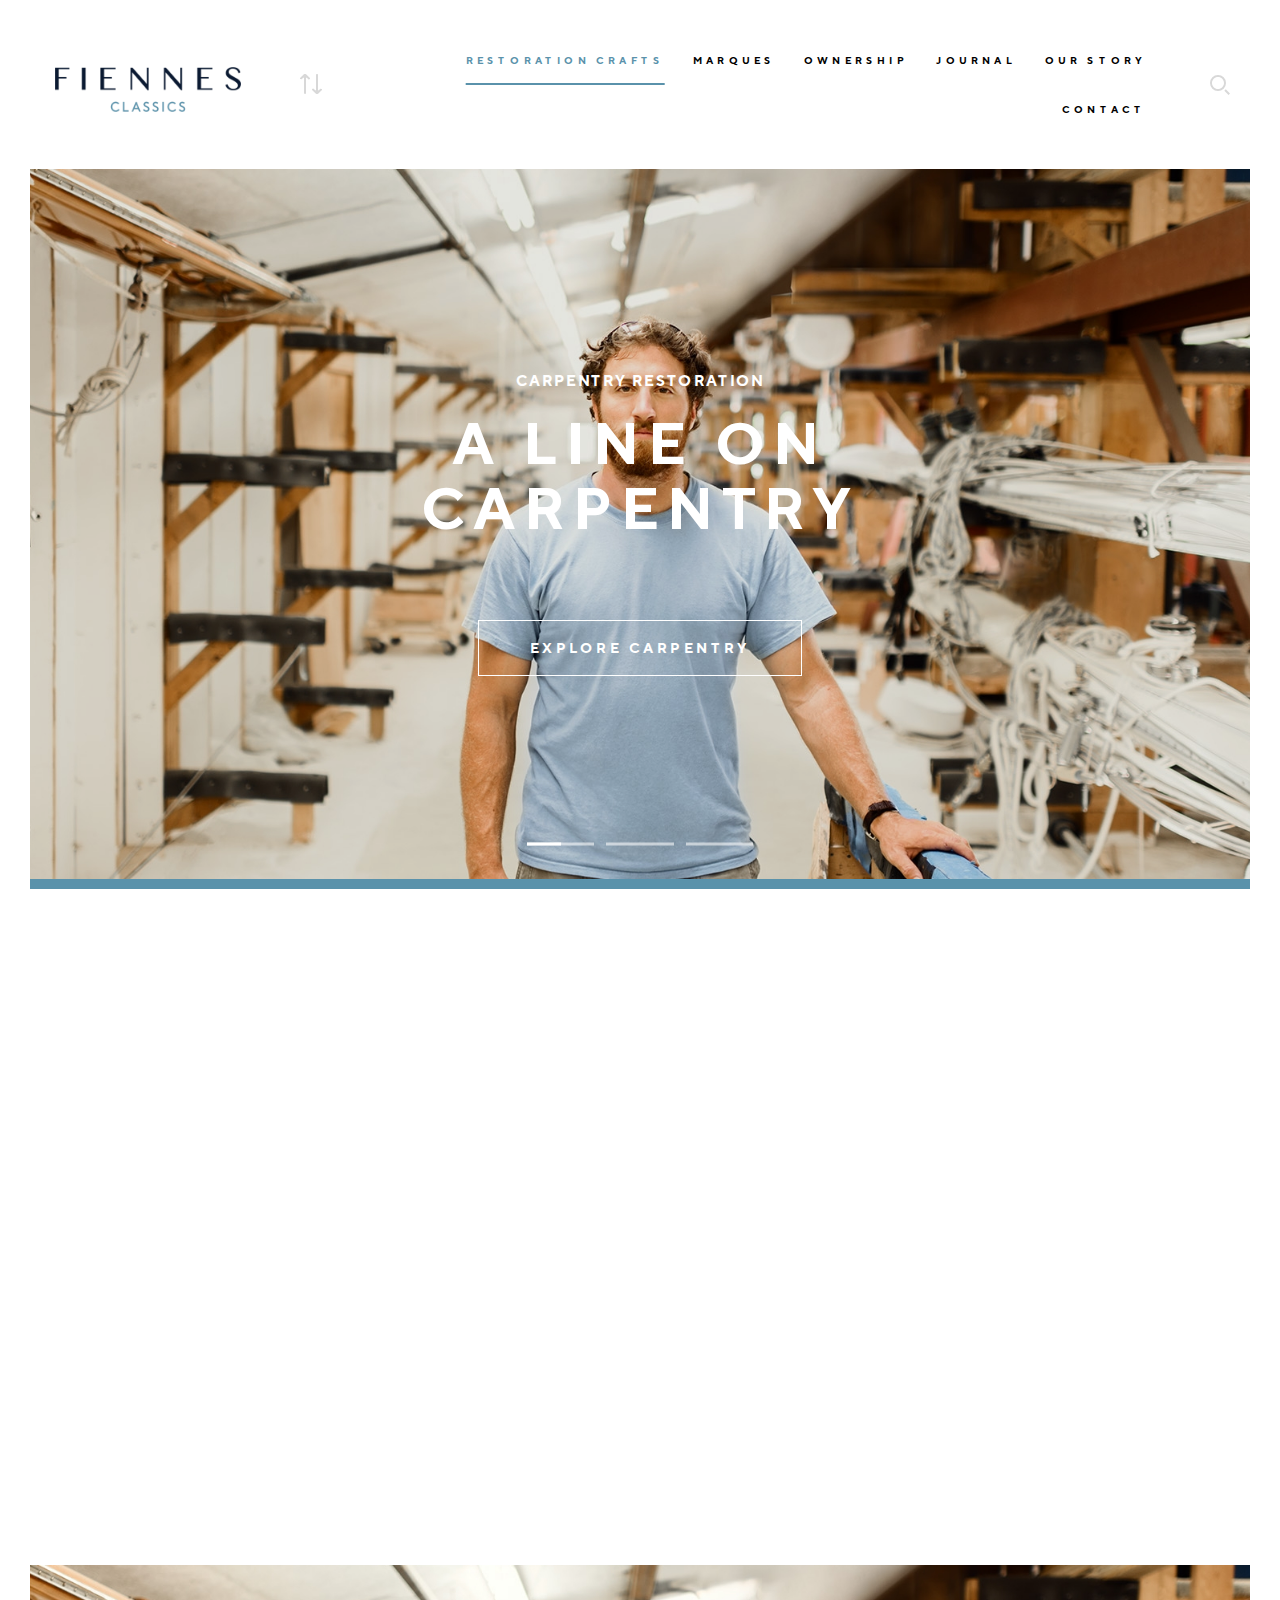
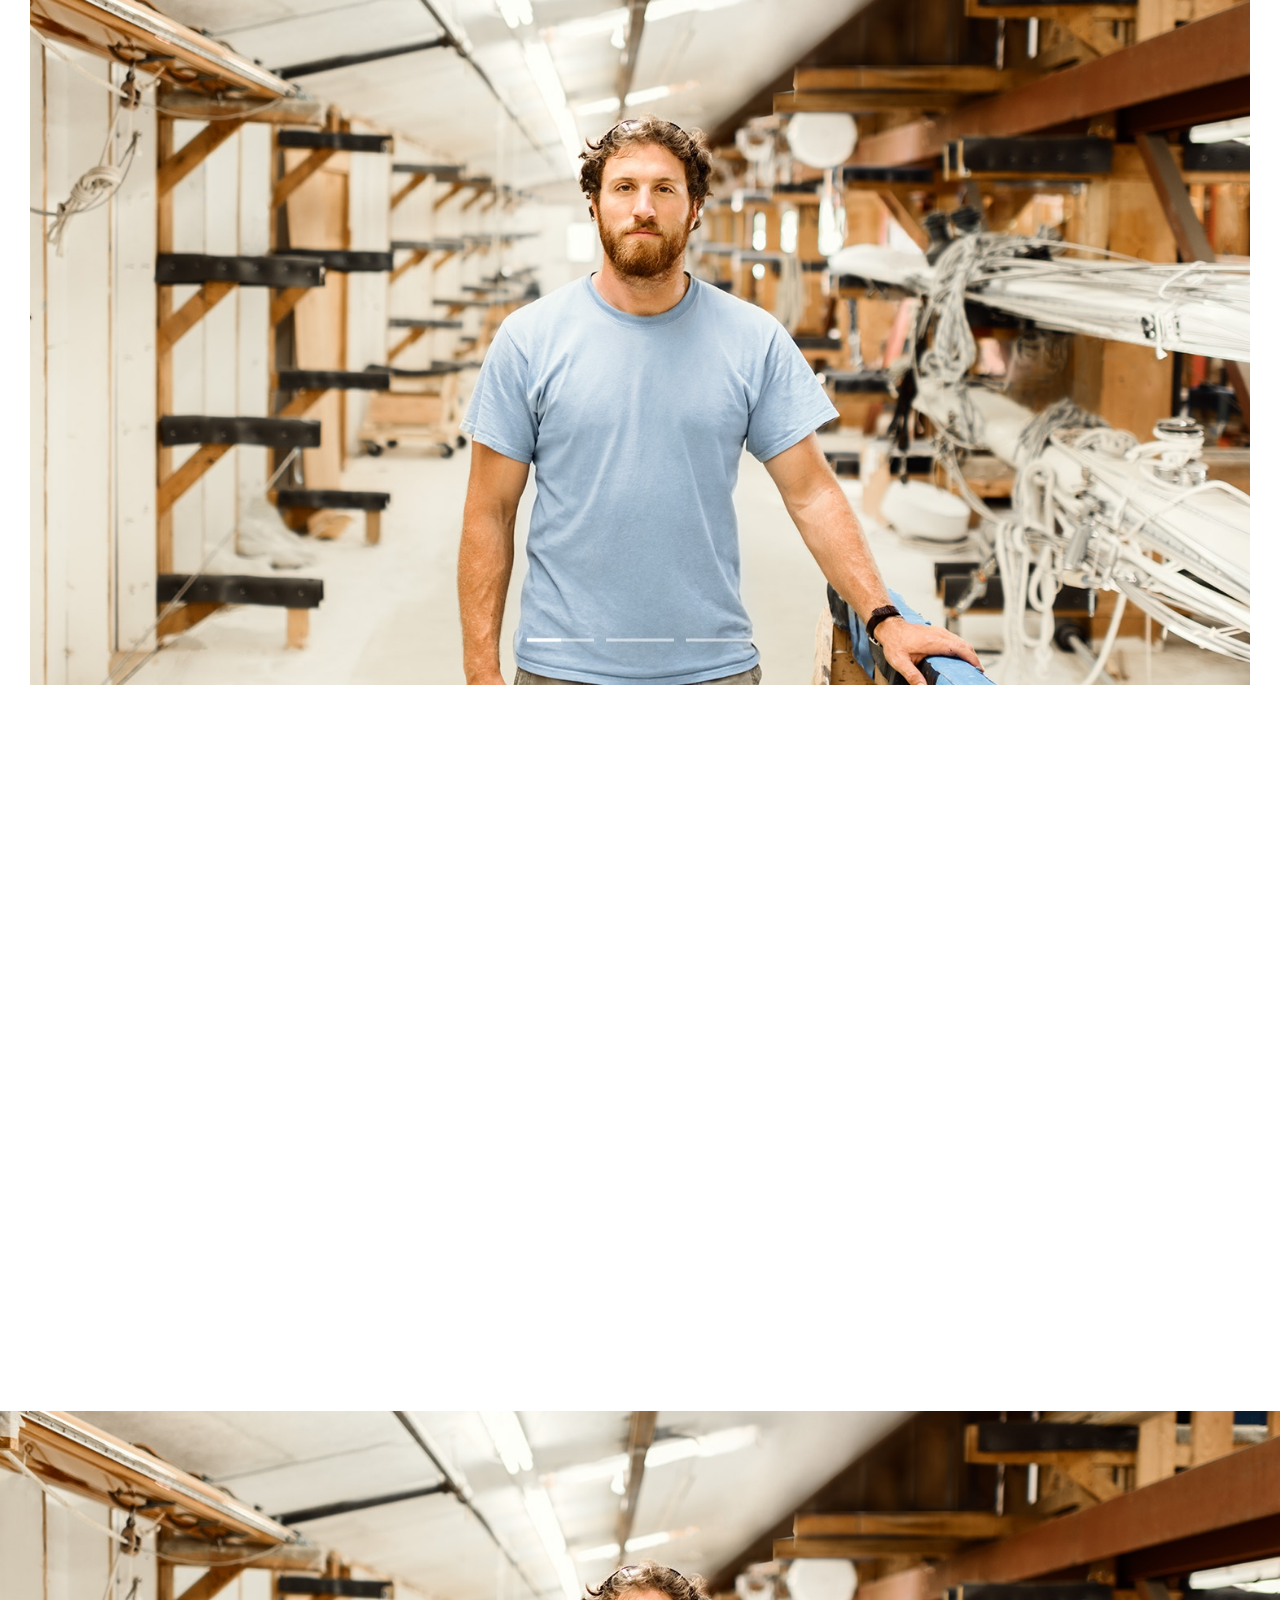
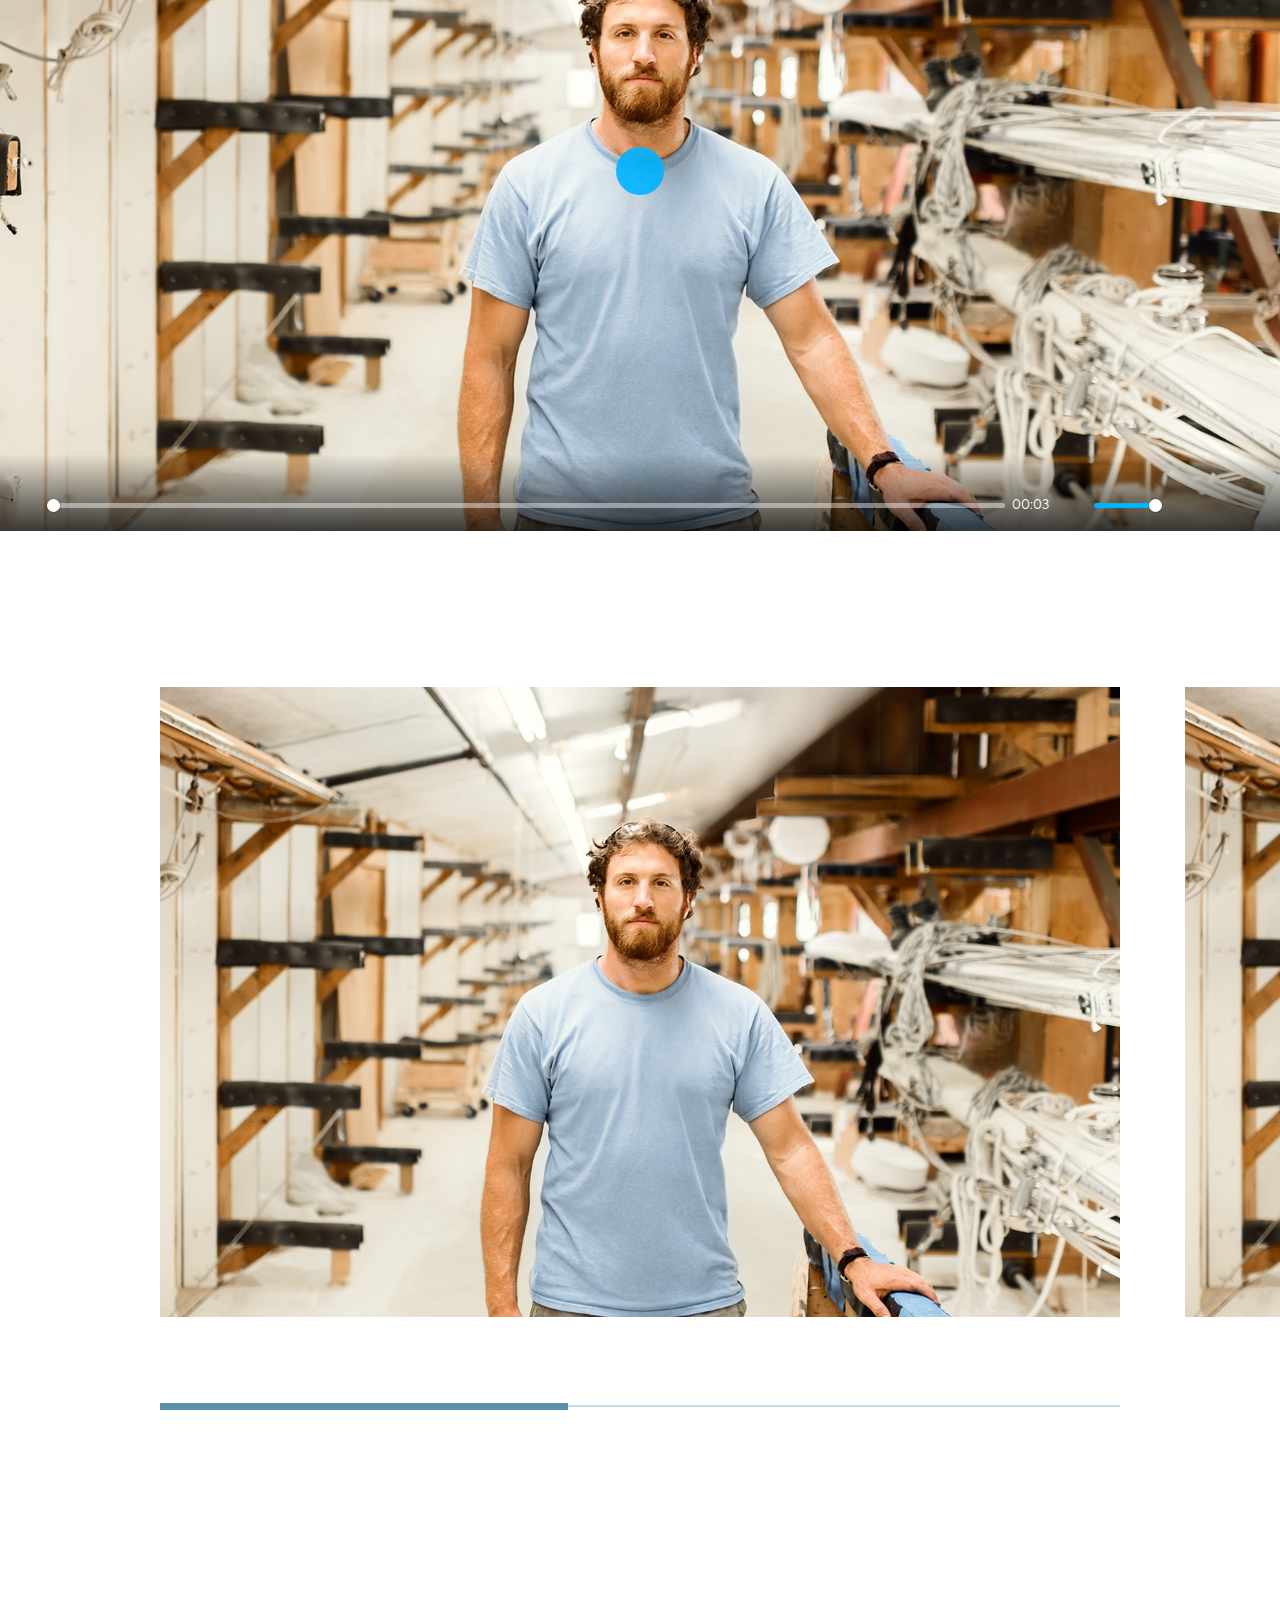
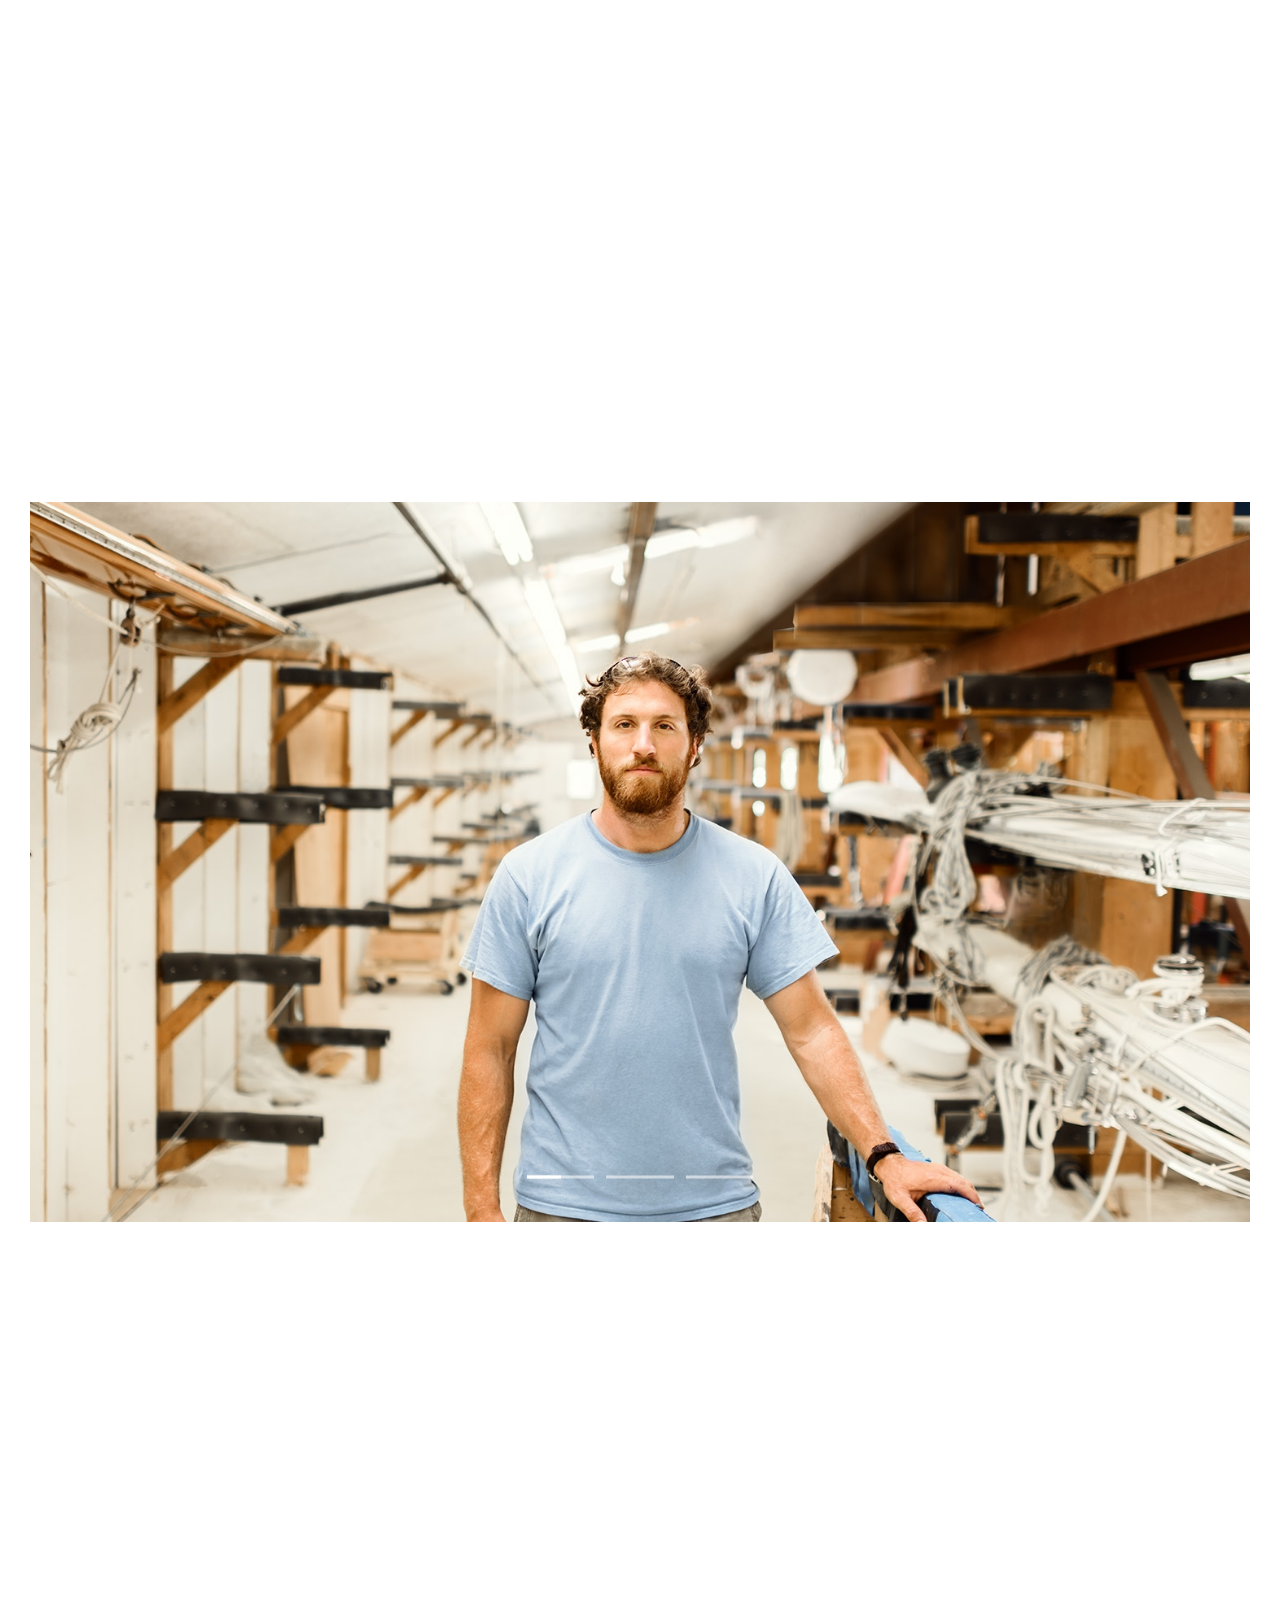
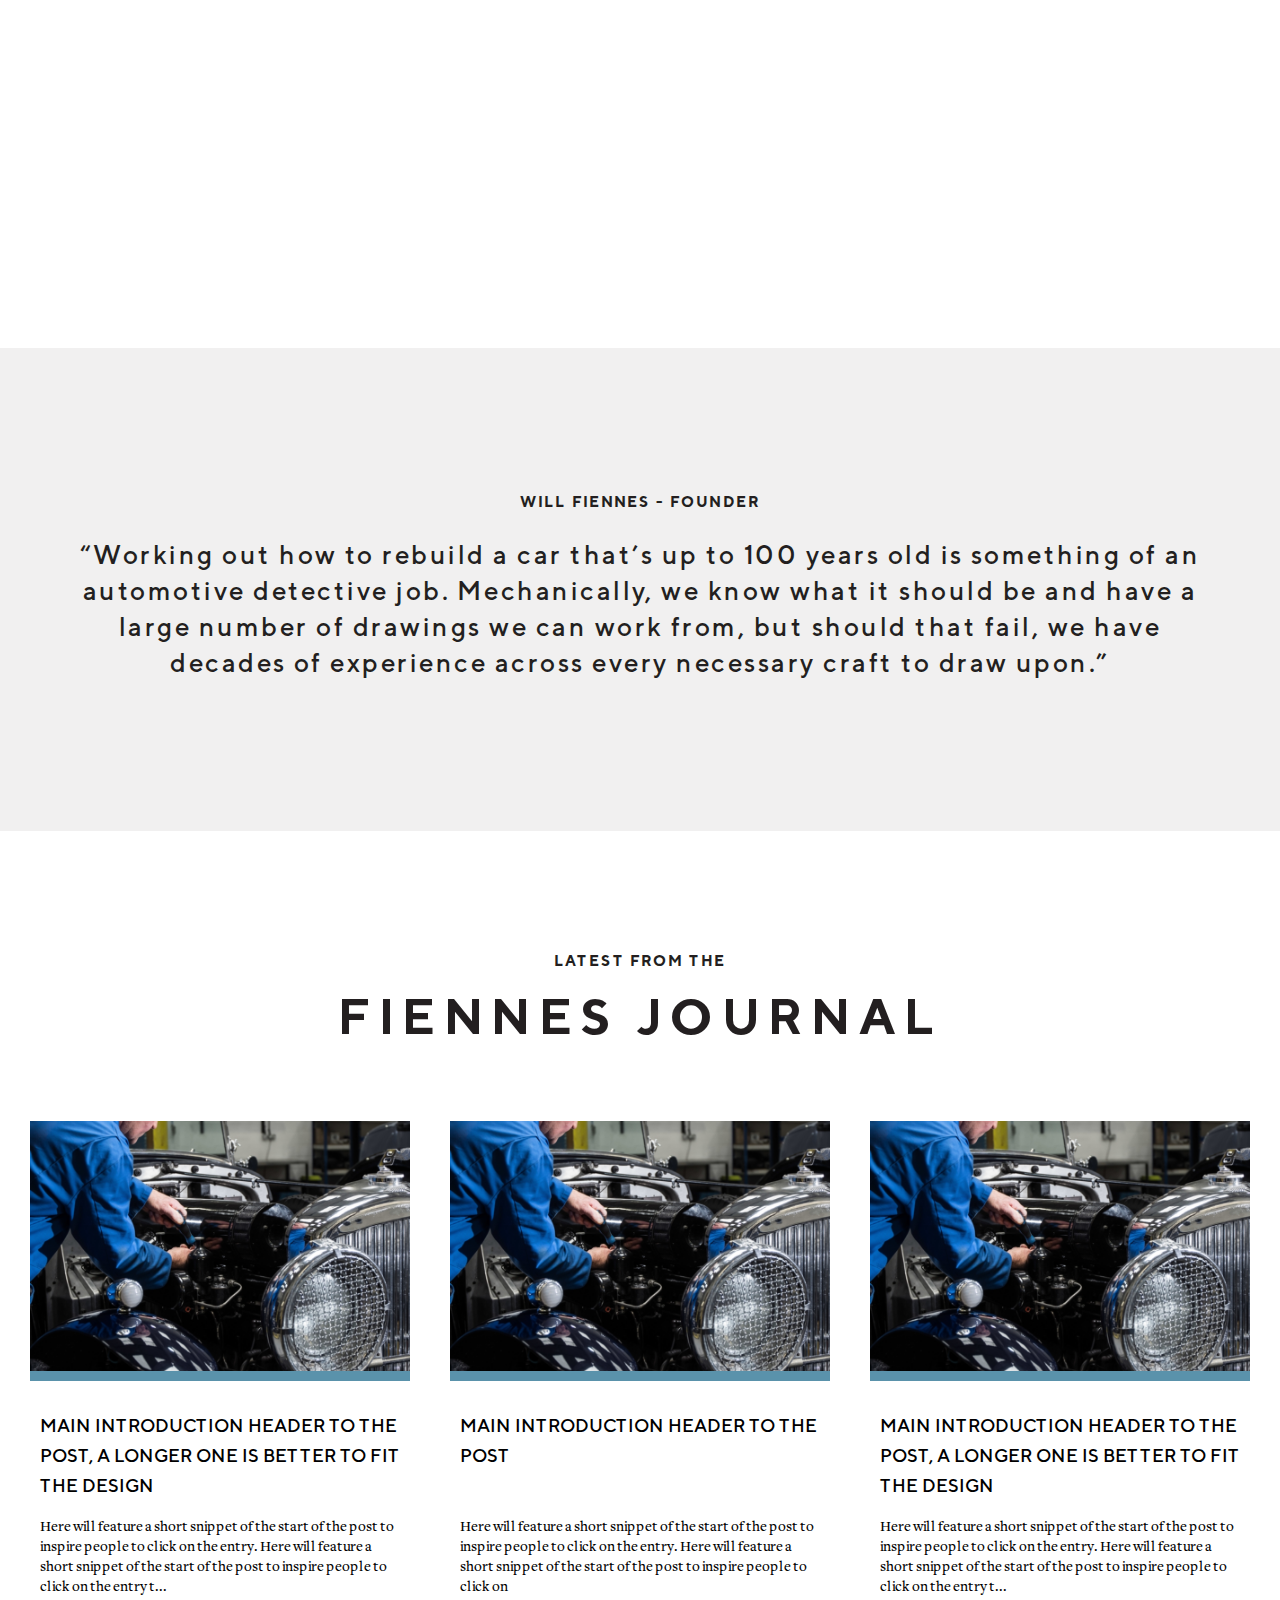
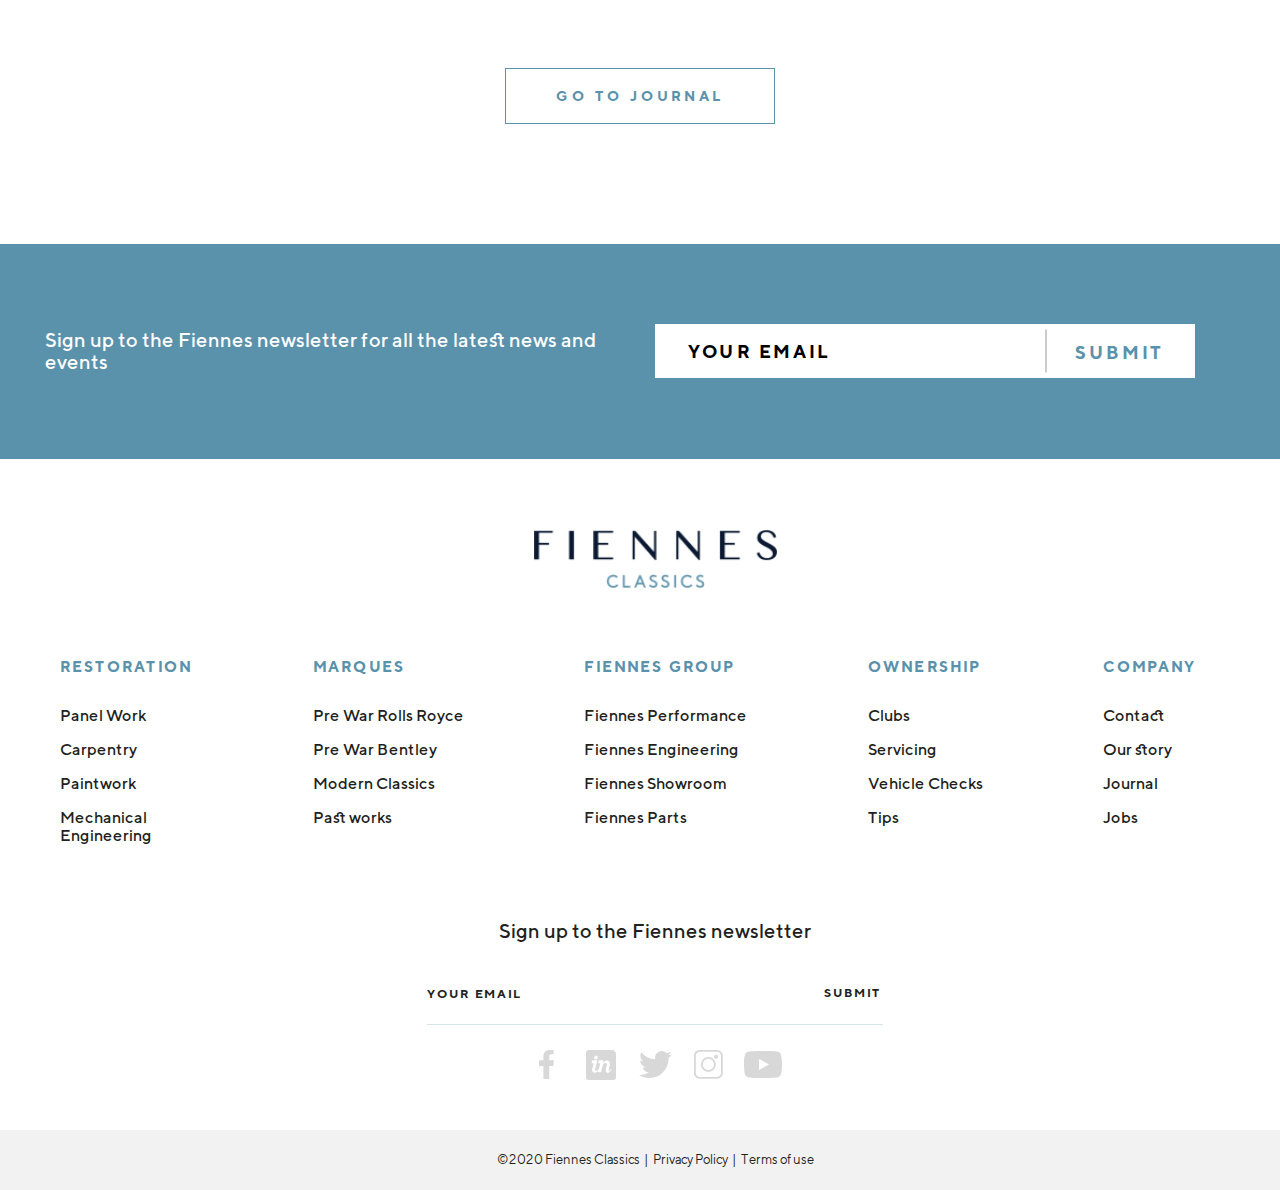
==== commit 57476546: "added edit" ====
--- a/index.html
+++ b/index.html
@@ -40,21 +40,21 @@
 						<li class="drop-menu__item">
 							<a href="#">
 								<span>
-									<img src="img/logo/logoClassics.png" alt="logo">
+									<img src="img/logo/Fiennes_Group_logo.png" alt="logo">
 								</span>
 							</a>
 						</li>
 						<li class="drop-menu__item">
 							<a href="#">
 								<span>
-									<img src="img/logo/logoClassics.png" alt="logo">
+									<img src="img/logo/Fiennes_Performance_Logo.png" alt="logo">
 								</span>
 							</a>
 						</li>
 						<li class="drop-menu__item">
 							<a href="#">
 								<span>
-									<img src="img/logo/logoClassics.png" alt="logo">
+									<img src="img/logo/Engineering_Logo.png" alt="logo">
 								</span>
 							</a>
 						</li>
@@ -254,19 +254,19 @@
 				</section>
 				<section class="home__text-block text-block text-block_center">
 					<div class="text-block__body container">
-						<div class="text-block__suptitle suptitle">
+						<div class="text-block__suptitle suptitle _anim-items _anim-no-hide">
 							FIENNES CLASSICS
 						</div>
-						<h3 class="text-block__title title-3">
+						<h3 class="text-block__title title-3 _anim-items _anim-no-hide">
 							RESTORATION CRAFT LIES AT THE
 							HEART OF EVERYTHING WE DO
 						</h3>
-						<div class="text-block__text">
+						<div class="text-block__text _anim-items _anim-no-hide">
 							<p>
 								Lorem ipsum dolor sit amet, consectetur adipiscing elit, sed do eiusmod tempor incididunt ut labore et dolore magna aliqua. Ut enim ad minim veniam, quis nostrud exercitation ullamco laboris nisi ut aliquip ex ea commodo consequat. Duis aute irure dolor in reprehenderit in voluptate velit esse cillum dolore eu fugiat nulla pariatur.
 							</p>
 						</div>
-						<div class="text-block__btn-wrap">
+						<div class="text-block__btn-wrap _anim-items _anim-no-hide">
 							<a href="#" class="btn-default">EXPLORE RESTORATION</a>
 						</div>
 					</div>
@@ -284,14 +284,14 @@
 					        <div class="swiper-slide">
 					        	<div class="slider__img ibg">
 					        		<figure>
-					        			<img src="img/home/main-photo.jpg" alt="img">
+					        			<img src="img/photo/journal-detail-bg.jpg" alt="img">
 					        		</figure>
 					        	</div>
 					        </div>
 					        <div class="swiper-slide">
 					        	<div class="slider__img ibg">
 					        		<figure>
-					        			<img src="img/home/main-photo.jpg" alt="img">
+					        			<img src="img/photo/marques-bg.jpg" alt="img">
 					        		</figure>
 					        	</div>
 					        </div>
@@ -303,19 +303,19 @@
 
 				<section class="home__text-block-2 text-block text-block_left">
 					<div class="text-block__body container">
-						<div class="text-block__line"></div>
-						<div class="text-block__suptitle suptitle">
+						<div class="text-block__line _anim-items _anim-no-hide"></div>
+						<div class="text-block__suptitle suptitle _anim-items _anim-no-hide">
 							PRE WAR BENTLEY RESTORATION
 						</div>
-						<h3 class="text-block__title title-3">
+						<h3 class="text-block__title title-3 _anim-items _anim-no-hide">
 							HEADLINE THAT EXPLAINS OUR SKILL IN THIS AREA
 						</h3>
-						<div class="text-block__text">
+						<div class="text-block__text _anim-items _anim-no-hide">
 							<p>
 								Lorem ipsum dolor sit amet, consectetur adipiscing elit, sed do eiusmod tempor incididunt ut labore et dolore magna aliqua. Ut enim ad minim veniam, quis nostrud exercitation ullamco l.Lorem ipsum dolor sit amet, consectetur adipiscing elit, sed do eiusmod tempor incididunt ut labore et dolore magna aliqua. Ut enim ad minim veniam, quis nostrud exercitation.
 							</p>
 						</div>
-						<div class="text-block__btn-wrap">
+						<div class="text-block__btn-wrap _anim-items _anim-no-hide">
 							<a href="#" class="btn-default">LEARN MORE</a>
 						</div>
 					</div>
@@ -355,24 +355,26 @@
 					        </div>
 
 					    </div>
-					    <div class="swiper-pagination"></div> 
+					    <div class="scrollbar-wrap">
+					   		<div class="swiper-scrollbar"></div>					    	
+					    </div>
 					</div>
 				</section>
 
 				<section class="home__text-block-3 text-block text-block_right">
 					<div class="text-block__body container">
-						<div class="text-block__suptitle suptitle">
+						<div class="text-block__suptitle suptitle _anim-items _anim-no-hide">
 							PRE WAR ROLLS ROYCE RESTORATION
 						</div>
-						<h3 class="text-block__title title-3">
+						<h3 class="text-block__title title-3 _anim-items _anim-no-hide">
 							HEADLINE THAT EXPLAINS OUR SKILL IN THIS AREA
 						</h3>
-						<div class="text-block__text">
+						<div class="text-block__text _anim-items _anim-no-hide">
 							<p>
 								Lorem ipsum dolor sit amet, consectetur adipiscing elit, sed do eiusmod tempor incididunt ut labore et dolore magna aliqua. Ut enim ad minim veniam, quis nostrud exercitation ullamco l.Lorem ipsum dolor sit amet, consectetur adipiscing elit, sed do eiusmod tempor incididunt ut labore et dolore magna aliqua. Ut enim ad minim veniam, quis nostrud exercitation.
 							</p>
 						</div>
-						<div class="text-block__btn-wrap">
+						<div class="text-block__btn-wrap _anim-items _anim-no-hide">
 							<a href="#" class="btn-default">LEARN MORE</a>
 						</div>
 					</div>
@@ -391,14 +393,14 @@
 					        <div class="swiper-slide">
 					        	<div class="slider__img ibg">
 					        		<figure>
-					        			<img src="img/home/main-photo.jpg" alt="img">
+					        			<img src="img/photo/marques-bg.jpg" alt="img">
 					        		</figure>
 					        	</div>
 					        </div>
 					        <div class="swiper-slide">
 					        	<div class="slider__img ibg">
 					        		<figure>
-					        			<img src="img/home/main-photo.jpg" alt="img">
+					        			<img src="img/photo/journal-detail-bg.jpg" alt="img">
 					        		</figure>
 					        	</div>
 					        </div>
@@ -410,19 +412,19 @@
 
 				<section class="home__text-block-2 text-block text-block_left">
 					<div class="text-block__body container">
-						<div class="text-block__line"></div>
-						<div class="text-block__suptitle suptitle">
+						<div class="text-block__line _anim-items _anim-no-hide"></div>
+						<div class="text-block__suptitle suptitle _anim-items _anim-no-hide">
 							MODERN CLASSICS RESTORATION
 						</div>
-						<h3 class="text-block__title title-3">
+						<h3 class="text-block__title title-3 _anim-items _anim-no-hide">
 							HEADLINE THAT EXPLAINS OUR SKILL IN THIS AREA
 						</h3>
-						<div class="text-block__text">
+						<div class="text-block__text _anim-items _anim-no-hide">
 							<p>
 								Lorem ipsum dolor sit amet, consectetur adipiscing elit, sed do eiusmod tempor incididunt ut labore et dolore magna aliqua. Ut enim ad minim veniam, quis nostrud exercitation ullamco l.Lorem ipsum dolor sit amet, consectetur adipiscing elit, sed do eiusmod tempor incididunt ut labore et dolore magna aliqua. Ut enim ad minim veniam, quis nostrud exercitation.
 							</p>
 						</div>
-						<div class="text-block__btn-wrap">
+						<div class="text-block__btn-wrap _anim-items _anim-no-hide">
 							<a href="#" class="btn-default">LEARN MORE</a>
 						</div>
 					</div>
--- a/css/style.min.css
+++ b/css/style.min.css
@@ -1 +1 @@
-@font-face{font-family:FreightText;font-display:swap;src:url(../fonts/FreightTextBold.woff) format("woff"),url(../fonts/FreightTextBold.woff2) format("woff2");font-weight:700;font-style:normal}@font-face{font-family:FreightText;font-display:swap;src:url(../fonts/FreightTextBook.woff) format("woff"),url(../fonts/FreightTextBook.woff2) format("woff2");font-weight:400;font-style:normal}@font-face{font-family:FreightText;font-display:swap;src:url(../fonts/FreightTextMedium.woff) format("woff"),url(../fonts/FreightTextMedium.woff2) format("woff2");font-weight:500;font-style:normal}@font-face{font-family:TTNorms;font-display:swap;src:url(../fonts/TTNorms-Black.woff) format("woff"),url(../fonts/TTNorms-Black.woff2) format("woff2");font-weight:900;font-style:normal}@font-face{font-family:TTNorms;font-display:swap;src:url(../fonts/TTNorms-Bold.woff) format("woff"),url(../fonts/TTNorms-Bold.woff2) format("woff2");font-weight:700;font-style:normal}@font-face{font-family:TTNorms-Italic;font-display:swap;src:url(../fonts/TTNorms-Italic.woff) format("woff"),url(../fonts/TTNorms-Italic.woff2) format("woff2");font-weight:400;font-style:normal}@font-face{font-family:TTNorms;font-display:swap;src:url(../fonts/TTNorms-Light.woff) format("woff"),url(../fonts/TTNorms-Light.woff2) format("woff2");font-weight:300;font-style:normal}@font-face{font-family:TTNorms;font-display:swap;src:url(../fonts/TTNorms-Medium.woff) format("woff"),url(../fonts/TTNorms-Medium.woff2) format("woff2");font-weight:500;font-style:normal}@font-face{font-family:TTNorms;font-display:swap;src:url(../fonts/TTNorms-Regular.woff) format("woff"),url(../fonts/TTNorms-Regular.woff2) format("woff2");font-weight:400;font-style:normal}@font-face{font-family:TTNorms;font-display:swap;src:url(../fonts/TTNorms-Thin.woff) format("woff"),url(../fonts/TTNorms-Thin.woff2) format("woff2");font-weight:100;font-style:normal}/*! normalize.css v8.0.1 | MIT License | github.com/necolas/normalize.css */html{line-height:1.15;-webkit-text-size-adjust:100%}body{margin:0}main{display:block}h1{font-size:2em;margin:.67em 0}hr{-webkit-box-sizing:content-box;box-sizing:content-box;height:0;overflow:visible}pre{font-family:monospace,monospace;font-size:1em}a{background-color:transparent}abbr[title]{border-bottom:none;text-decoration:underline;-webkit-text-decoration:underline dotted;text-decoration:underline dotted}b,strong{font-weight:bolder}code,kbd,samp{font-family:monospace,monospace;font-size:1em}small{font-size:80%}sub,sup{font-size:75%;line-height:0;position:relative;vertical-align:baseline}sub{bottom:-.25em}sup{top:-.5em}img{border-style:none}button,input,optgroup,select,textarea{font-family:inherit;font-size:100%;line-height:1.15;margin:0}button,input{overflow:visible}button,select{text-transform:none}[type=button],[type=reset],[type=submit],button{-webkit-appearance:button}[type=button]::-moz-focus-inner,[type=reset]::-moz-focus-inner,[type=submit]::-moz-focus-inner,button::-moz-focus-inner{border-style:none;padding:0}[type=button]:-moz-focusring,[type=reset]:-moz-focusring,[type=submit]:-moz-focusring,button:-moz-focusring{outline:1px dotted ButtonText}fieldset{padding:.35em .75em .625em}legend{-webkit-box-sizing:border-box;box-sizing:border-box;color:inherit;display:table;max-width:100%;padding:0;white-space:normal}progress{vertical-align:baseline}textarea{overflow:auto}[type=checkbox],[type=radio]{-webkit-box-sizing:border-box;box-sizing:border-box;padding:0}[type=number]::-webkit-inner-spin-button,[type=number]::-webkit-outer-spin-button{height:auto}[type=search]{-webkit-appearance:textfield;outline-offset:-2px}[type=search]::-webkit-search-decoration{-webkit-appearance:none}::-webkit-file-upload-button{-webkit-appearance:button;font:inherit}details{display:block}summary{display:list-item}template{display:none}[hidden]{display:none}*{padding:0;margin:0;border:0}*,:after,:before{-webkit-box-sizing:border-box;box-sizing:border-box}:active,:focus{outline:0}a:active,a:focus{outline:0}aside,footer,header,nav,section{display:block}html{font-size:10px}body,html{height:100%;min-width:320px;margin:0 auto}body{line-height:1;font-family:TTNorms,sans-serif;-ms-text-size-adjust:100%;-moz-text-size-adjust:100%;-webkit-text-size-adjust:100%;color:#000;font-size:1.6rem;font-family:TTNorms,sans-serif}body.lock{overflow:hidden}button,input,textarea{font-family:TTNorms,sans-serif}input::-ms-clear{display:none}button{cursor:pointer}button::-moz-focus-inner{padding:0;border:0}a,a:visited{text-decoration:none}a:hover{text-decoration:none}ul li{list-style:none}img{vertical-align:top}a{color:#5a92ab;font-weight:500}.page{height:100%}.container{max-width:123.2rem;margin:0 auto;width:100%;padding:0 3rem}.container_large{max-width:134.4rem;padding:0 3rem;width:100%;margin:0 auto}.container_large-1400{max-width:140rem;padding:0 3rem;width:100%;margin:0 auto}.container_small{max-width:89rem;padding:0 1.5rem;width:100%;margin:0 auto}.ibg{position:relative}.ibg img{position:absolute;width:100%;height:100%;top:0;left:0;-o-object-fit:cover;object-fit:cover}.logo{max-width:22.6rem;width:100%}.logo img{width:100%}.line{display:inline-block;width:8rem;height:.7rem;background:#5a92ab}.title-1{color:#000;font-family:TTNorms,sans-serif;font-size:5rem;font-weight:700;letter-spacing:.45rem;line-height:7rem;text-transform:uppercase}.title-2{color:#231f20;font-family:TTNorms,sans-serif;font-size:5rem;font-weight:700;letter-spacing:.857rem;text-transform:uppercase;line-height:7rem}.title-3{color:#231f20;font-family:TTNorms,sans-serif;font-size:3.5rem;font-weight:700;letter-spacing:.5rem;line-height:5rem;text-transform:uppercase}.suptitle{color:#231f20;font-family:TTNorms,sans-serif;font-size:1.5rem;font-weight:700;letter-spacing:.214rem;line-height:2rem;text-transform:uppercase}.btn-default{border:1px solid #5a91ab;color:#5a91ab;font-size:1.4rem;font-weight:700;letter-spacing:.35rem;line-height:1.2em;text-transform:uppercase;padding:1.3em 3.6em;-webkit-transition:all .2s ease;-o-transition:all .2s ease;transition:all .2s ease;display:inline-block;white-space:nowrap}.btn-default:active{background:rgba(0,0,0,.1)}.btn-default_white{border:1px solid #fff;color:#fff}.text-block_center{text-align:center}.text-block_center .text-block__body{-webkit-box-align:center;-ms-flex-align:center;align-items:center}.text-block_left .text-block__body{-webkit-box-align:start;-ms-flex-align:start;align-items:flex-start;padding-left:4.5rem}.text-block_left .text-block__body .text-block__suptitle{margin-bottom:1rem}.text-block_left .text-block__body .text-block__title{max-width:70rem;letter-spacing:.7rem;line-height:5rem;margin-bottom:4rem}.text-block_left .text-block__body .text-block__text{max-width:60rem}.text-block_right .text-block__body{-webkit-box-align:end;-ms-flex-align:end;align-items:flex-end;text-align:right}.text-block_right .text-block__body .text-block__suptitle{margin-bottom:1rem}.text-block_right .text-block__body .text-block__title{max-width:67rem;letter-spacing:.7rem;line-height:5rem;margin-bottom:4rem}.text-block_right .text-block__body .text-block__text{max-width:60rem}.text-block__body{display:-webkit-box;display:-ms-flexbox;display:flex;-webkit-box-orient:vertical;-webkit-box-direction:normal;-ms-flex-direction:column;flex-direction:column}.text-block__line{display:inline-block;width:8.5rem;height:.7rem;background:#5a92ab;margin-bottom:3rem}.text-block__suptitle{margin-bottom:1rem}.text-block__title{margin-bottom:4rem;max-width:90rem}.text-block__text{max-width:908px;color:#231f20;font-family:FreightText,sans-serif;font-size:2rem;font-weight:300;line-height:2.5rem;margin-bottom:4.8rem}.text-block__text p:not(:last-child){margin:0 0 1.5rem}.block-columns-2{display:-webkit-box;display:-ms-flexbox;display:flex;width:100%;-ms-flex-wrap:wrap;flex-wrap:wrap}.block-columns-2 .column{width:50%;padding:0 2.5rem;margin-bottom:10.5rem}.block-columns-3{display:-webkit-box;display:-ms-flexbox;display:flex;-ms-flex-wrap:wrap;flex-wrap:wrap;-webkit-box-pack:center;-ms-flex-pack:center;justify-content:center;margin:0 -2rem}.column{width:33.3333%;padding:0 2rem;margin-bottom:7.5rem}.card-journal{display:-webkit-box;display:-ms-flexbox;display:flex;-webkit-box-orient:vertical;-webkit-box-direction:normal;-ms-flex-direction:column;flex-direction:column;height:100%}.card-journal__img{position:relative;height:0;padding-bottom:66%;border-bottom:10px solid #5a92ab;margin-bottom:1rem}.card-journal__text-wrap{padding:2rem 3rem;-webkit-box-flex:1;-ms-flex:1 1 auto;flex:1 1 auto;display:-webkit-box;display:-ms-flexbox;display:flex;-webkit-box-orient:vertical;-webkit-box-direction:normal;-ms-flex-direction:column;flex-direction:column}.card-journal__title{color:#000;font-size:1.8rem;font-weight:500;line-height:3rem;text-transform:uppercase;margin-bottom:1.7rem;-webkit-box-flex:1;-ms-flex:1 1 auto;flex:1 1 auto}.card-journal__text{color:#000;font-family:FreightText,sans-serif;font-size:1.5rem;font-weight:500;line-height:2rem}.card-journal__bottom{margin-top:5rem}.card-journal__bottom-row_1{display:-webkit-box;display:-ms-flexbox;display:flex;-ms-flex-wrap:wrap;flex-wrap:wrap;-webkit-box-pack:justify;-ms-flex-pack:justify;justify-content:space-between}.card-journal__news{-webkit-box-flex:0;-ms-flex:0 0 auto;flex:0 0 auto;margin-right:1.5rem;margin-bottom:2.4rem;color:#000;font-size:1.4rem;font-weight:500;line-height:1.6rem}.card-journal__news>a{color:#5a92ab}.card-journal__news>a:hover{text-decoration:underline}.card-journal__date{-webkit-box-flex:0;-ms-flex:0 0 auto;flex:0 0 auto;margin-bottom:2rem;color:#000;font-size:1.4rem;font-weight:500;line-height:1.6rem;margin-right:5%}.card-journal__hr{height:1px;width:100%;background:#5a92ab}.card-journal__sample-name{padding:1.5rem 0;display:-webkit-box;display:-ms-flexbox;display:flex;-webkit-box-align:center;-ms-flex-align:center;align-items:center;color:#000;font-size:1.4rem;font-weight:500;line-height:1.6rem;text-transform:uppercase}.card-journal__sample-name>span{-webkit-box-flex:0;-ms-flex:0 0 auto;flex:0 0 auto;display:inline-block;width:3.2rem;height:3.2rem;border:1px solid #979797;background-color:#d8d8d8;margin-right:1.7rem;border-radius:50%}.card{height:100%;display:-webkit-box;display:-ms-flexbox;display:flex;-webkit-box-orient:vertical;-webkit-box-direction:normal;-ms-flex-direction:column;flex-direction:column}.card__img{height:0;padding-bottom:63%;margin-bottom:3rem}.card__text-wrap{-webkit-box-flex:1;-ms-flex:1 1 auto;flex:1 1 auto;display:-webkit-box;display:-ms-flexbox;display:flex;-webkit-box-orient:vertical;-webkit-box-direction:normal;-ms-flex-direction:column;flex-direction:column;padding:2rem 4rem}.card__text-wrap>p{color:#231f20;font-family:FreightText,sans-serif;font-size:2rem;font-weight:300;line-height:2.6rem;max-width:58.5rem}.card__text-wrap>p:not(:last-child){margin-bottom:2rem}.card__suptitle{margin-bottom:1.5rem;max-width:58.5rem;font-weight:700}.card__title{max-width:58.5rem;-webkit-box-flex:1;-ms-flex:1 1 auto;flex:1 1 auto;margin-bottom:2rem}.card__title.title-3{letter-spacing:.2rem}.card__btn-wrap{margin-top:5.3rem}.card .line{margin-bottom:2.5rem}.social-list{display:-webkit-box;display:-ms-flexbox;display:flex;-webkit-box-align:center;-ms-flex-align:center;align-items:center;-webkit-box-pack:end;-ms-flex-pack:end;justify-content:flex-end;padding:2rem 0}.social-list>a{display:-webkit-inline-box;display:-ms-inline-flexbox;display:inline-flex;min-height:4rem;min-width:4rem;-webkit-box-pack:center;-ms-flex-pack:center;justify-content:center;-webkit-box-align:center;-ms-flex-align:center;align-items:center;-webkit-transition:all .2s ease;-o-transition:all .2s ease;transition:all .2s ease}.social-list>a:not(:last-child){margin-right:1.42rem}.social-list>a svg path{fill:#d8d8d8}.social-list>a svg path.play{fill:#fff}.one-img-block img{width:100%}.img-full-screen{padding:0 3rem}.img-full-screen__body{width:100%;height:80vh}.three-img-block_reverse .three-img-block__body{-webkit-box-orient:vertical;-webkit-box-direction:reverse;-ms-flex-direction:column-reverse;flex-direction:column-reverse}.three-img-block_reverse .three-img-block__row_1{margin-bottom:0;margin-top:3.6rem}.three-img-block__body{width:100%;display:-webkit-box;display:-ms-flexbox;display:flex;-webkit-box-orient:vertical;-webkit-box-direction:normal;-ms-flex-direction:column;flex-direction:column}.three-img-block__row_1{margin-bottom:3.6rem;display:-webkit-box;display:-ms-flexbox;display:flex;-webkit-box-pack:justify;-ms-flex-pack:justify;justify-content:space-between}.three-img-block__column{width:calc(50% - 1.6rem)}.three-img-block__smal{height:0;padding-bottom:68%;background:#ccc}.three-img-block__big{height:0;padding-bottom:48%;background:#ccc}.pagination{display:-webkit-box;display:-ms-flexbox;display:flex;-ms-flex-wrap:wrap;flex-wrap:wrap;-webkit-box-pack:center;-ms-flex-pack:center;justify-content:center}.pagination>li{-webkit-box-flex:0;-ms-flex:0 0 auto;flex:0 0 auto;margin-bottom:1.6rem}.pagination>li:not(:last-child){margin-right:2.2rem}.pagination>li.active>a{background:#5a92ab;color:#fff}.pagination>li>a{display:-webkit-inline-box;display:-ms-inline-flexbox;display:inline-flex;min-width:4.9rem;min-height:4.2rem;border:1px solid #5a92ab;-webkit-box-pack:center;-ms-flex-pack:center;justify-content:center;-webkit-box-align:center;-ms-flex-align:center;align-items:center;padding:1rem;color:#5a92ab;font-size:1.4rem;font-weight:700;-webkit-transition:all .2s ease;-o-transition:all .2s ease;transition:all .2s ease}.hero{padding:0 3rem}.hero__body{position:relative;height:80vh;display:-webkit-box;display:-ms-flexbox;display:flex;-webkit-box-orient:vertical;-webkit-box-direction:normal;-ms-flex-direction:column;flex-direction:column;-webkit-box-pack:center;-ms-flex-pack:center;justify-content:center;text-align:center;padding:7rem 1.5rem;border-bottom:10px solid #5a92ab;min-height:48rem}.hero__img{position:absolute;top:0;left:0;width:100%;height:100%}.hero__img:before{position:absolute;content:'';top:0;left:0;width:100%;height:100%;background:rgba(0,0,0,.1);z-index:1}.hero__text-wrap{position:relative;z-index:2;color:#fff}.hero__suptitle{color:#fff;font-size:1.5rem;font-weight:700;letter-spacing:.214rem;line-height:1.8rem;text-transform:uppercase;margin-bottom:2rem}.hero__title{font-size:5.8rem;font-weight:700;letter-spacing:.845rem;line-height:6.5rem;text-transform:uppercase;margin-bottom:8rem;margin-top:2rem}.reviews-slider{width:100%}.reviews-slider__text{color:#231f20;font-family:FreightText,sans-serif;font-size:2.8rem;font-weight:300;line-height:4rem;margin-bottom:1rem}.reviews-slider__text>span{color:#5a92ab;font-size:4.8rem}.reviews-slider__name{font-size:1.5rem;font-weight:500}.reviews-slider .swiper-pagination{margin-top:5.5rem;position:static;text-align:left;display:-webkit-box;display:-ms-flexbox;display:flex;-webkit-box-align:center;-ms-flex-align:center;align-items:center}.reviews-slider .swiper-pagination>span{-webkit-box-flex:1;-ms-flex:1 1 auto;flex:1 1 auto;position:relative;height:.3rem;max-width:17.5%;z-index:5;opacity:1;border-radius:0;padding:2.5rem 0;background:0 0;margin:0 6px!important}.reviews-slider .swiper-pagination>span:after{position:absolute;content:'';top:50%;left:0;-webkit-transform:translateY(-50%);-ms-transform:translateY(-50%);transform:translateY(-50%);width:100%;z-index:1;background:rgba(125,125,125,.57);height:.3rem}.reviews-slider .swiper-pagination>span.swiper-pagination-bullet-active:before{position:absolute;content:'';top:50%;-webkit-transform:translateY(-50%);-ms-transform:translateY(-50%);transform:translateY(-50%);left:0;height:.3rem;width:50%;background:rgba(125,125,125,.87);z-index:2}@font-face{font-family:swiper-icons;src:url("data:application/font-woff;charset=utf-8;base64, [base64]//wADZ2x5ZgAAAywAAADMAAAD2MHtryVoZWFkAAABbAAAADAAAAA2E2+eoWhoZWEAAAGcAAAAHwAAACQC9gDzaG10eAAAAigAAAAZAAAArgJkABFsb2NhAAAC0AAAAFoAAABaFQAUGG1heHAAAAG8AAAAHwAAACAAcABAbmFtZQAAA/gAAAE5AAACXvFdBwlwb3N0AAAFNAAAAGIAAACE5s74hXjaY2BkYGAAYpf5Hu/j+W2+MnAzMYDAzaX6QjD6/4//Bxj5GA8AuRwMYGkAPywL13jaY2BkYGA88P8Agx4j+/8fQDYfA1AEBWgDAIB2BOoAeNpjYGRgYNBh4GdgYgABEMnIABJzYNADCQAACWgAsQB42mNgYfzCOIGBlYGB0YcxjYGBwR1Kf2WQZGhhYGBiYGVmgAFGBiQQkOaawtDAoMBQxXjg/wEGPcYDDA4wNUA2CCgwsAAAO4EL6gAAeNpj2M0gyAACqxgGNWBkZ2D4/wMA+xkDdgAAAHjaY2BgYGaAYBkGRgYQiAHyGMF8FgYHIM3DwMHABGQrMOgyWDLEM1T9/w8UBfEMgLzE////P/5//f/V/xv+r4eaAAeMbAxwIUYmIMHEgKYAYjUcsDAwsLKxc3BycfPw8jEQA/[base64]/uznmfPFBNODM2K7MTQ45YEAZqGP81AmGGcF3iPqOop0r1SPTaTbVkfUe4HXj97wYE+yNwWYxwWu4v1ugWHgo3S1XdZEVqWM7ET0cfnLGxWfkgR42o2PvWrDMBSFj/IHLaF0zKjRgdiVMwScNRAoWUoH78Y2icB/yIY09An6AH2Bdu/UB+yxopYshQiEvnvu0dURgDt8QeC8PDw7Fpji3fEA4z/PEJ6YOB5hKh4dj3EvXhxPqH/SKUY3rJ7srZ4FZnh1PMAtPhwP6fl2PMJMPDgeQ4rY8YT6Gzao0eAEA409DuggmTnFnOcSCiEiLMgxCiTI6Cq5DZUd3Qmp10vO0LaLTd2cjN4fOumlc7lUYbSQcZFkutRG7g6JKZKy0RmdLY680CDnEJ+UMkpFFe1RN7nxdVpXrC4aTtnaurOnYercZg2YVmLN/d/gczfEimrE/fs/bOuq29Zmn8tloORaXgZgGa78yO9/cnXm2BpaGvq25Dv9S4E9+5SIc9PqupJKhYFSSl47+Qcr1mYNAAAAeNptw0cKwkAAAMDZJA8Q7OUJvkLsPfZ6zFVERPy8qHh2YER+3i/BP83vIBLLySsoKimrqKqpa2hp6+jq6RsYGhmbmJqZSy0sraxtbO3sHRydnEMU4uR6yx7JJXveP7WrDycAAAAAAAH//wACeNpjYGRgYOABYhkgZgJCZgZNBkYGLQZtIJsFLMYAAAw3ALgAeNolizEKgDAQBCchRbC2sFER0YD6qVQiBCv/H9ezGI6Z5XBAw8CBK/m5iQQVauVbXLnOrMZv2oLdKFa8Pjuru2hJzGabmOSLzNMzvutpB3N42mNgZGBg4GKQYzBhYMxJLMlj4GBgAYow/P/PAJJhLM6sSoWKfWCAAwDAjgbRAAB42mNgYGBkAIIbCZo5IPrmUn0hGA0AO8EFTQAA") format("woff");font-weight:400;font-style:normal}:root{--swiper-theme-color:#007aff}.swiper-container{margin-left:auto;margin-right:auto;position:relative;overflow:hidden;list-style:none;padding:0;z-index:1}.swiper-container-vertical>.swiper-wrapper{-webkit-box-orient:vertical;-webkit-box-direction:normal;-ms-flex-direction:column;flex-direction:column}.swiper-wrapper{position:relative;width:100%;height:100%;z-index:1;display:-webkit-box;display:-ms-flexbox;display:flex;-webkit-transition-property:-webkit-transform;transition-property:-webkit-transform;-o-transition-property:transform;transition-property:transform;transition-property:transform,-webkit-transform;-webkit-box-sizing:content-box;box-sizing:content-box}.swiper-container-android .swiper-slide,.swiper-wrapper{-webkit-transform:translate3d(0,0,0);transform:translate3d(0,0,0)}.swiper-container-multirow>.swiper-wrapper{-ms-flex-wrap:wrap;flex-wrap:wrap}.swiper-container-multirow-column>.swiper-wrapper{-ms-flex-wrap:wrap;flex-wrap:wrap;-webkit-box-orient:vertical;-webkit-box-direction:normal;-ms-flex-direction:column;flex-direction:column}.swiper-container-free-mode>.swiper-wrapper{-webkit-transition-timing-function:ease-out;-o-transition-timing-function:ease-out;transition-timing-function:ease-out;margin:0 auto}.swiper-slide{-ms-flex-negative:0;flex-shrink:0;width:100%;height:100%;position:relative;-webkit-transition-property:-webkit-transform;transition-property:-webkit-transform;-o-transition-property:transform;transition-property:transform;transition-property:transform,-webkit-transform}.swiper-slide-invisible-blank{visibility:hidden}.swiper-container-autoheight,.swiper-container-autoheight .swiper-slide{height:auto}.swiper-container-autoheight .swiper-wrapper{-webkit-box-align:start;-ms-flex-align:start;align-items:flex-start;-webkit-transition-property:height,-webkit-transform;transition-property:height,-webkit-transform;-o-transition-property:transform,height;transition-property:transform,height;transition-property:transform,height,-webkit-transform}.swiper-container-3d{-webkit-perspective:1200px;perspective:1200px}.swiper-container-3d .swiper-cube-shadow,.swiper-container-3d .swiper-slide,.swiper-container-3d .swiper-slide-shadow-bottom,.swiper-container-3d .swiper-slide-shadow-left,.swiper-container-3d .swiper-slide-shadow-right,.swiper-container-3d .swiper-slide-shadow-top,.swiper-container-3d .swiper-wrapper{-webkit-transform-style:preserve-3d;transform-style:preserve-3d}.swiper-container-3d .swiper-slide-shadow-bottom,.swiper-container-3d .swiper-slide-shadow-left,.swiper-container-3d .swiper-slide-shadow-right,.swiper-container-3d .swiper-slide-shadow-top{position:absolute;left:0;top:0;width:100%;height:100%;pointer-events:none;z-index:10}.swiper-container-3d .swiper-slide-shadow-left{background-image:-webkit-gradient(linear,right top,left top,from(rgba(0,0,0,.5)),to(rgba(0,0,0,0)));background-image:-o-linear-gradient(right,rgba(0,0,0,.5),rgba(0,0,0,0));background-image:linear-gradient(to left,rgba(0,0,0,.5),rgba(0,0,0,0))}.swiper-container-3d .swiper-slide-shadow-right{background-image:-webkit-gradient(linear,left top,right top,from(rgba(0,0,0,.5)),to(rgba(0,0,0,0)));background-image:-o-linear-gradient(left,rgba(0,0,0,.5),rgba(0,0,0,0));background-image:linear-gradient(to right,rgba(0,0,0,.5),rgba(0,0,0,0))}.swiper-container-3d .swiper-slide-shadow-top{background-image:-webkit-gradient(linear,left bottom,left top,from(rgba(0,0,0,.5)),to(rgba(0,0,0,0)));background-image:-o-linear-gradient(bottom,rgba(0,0,0,.5),rgba(0,0,0,0));background-image:linear-gradient(to top,rgba(0,0,0,.5),rgba(0,0,0,0))}.swiper-container-3d .swiper-slide-shadow-bottom{background-image:-webkit-gradient(linear,left top,left bottom,from(rgba(0,0,0,.5)),to(rgba(0,0,0,0)));background-image:-o-linear-gradient(top,rgba(0,0,0,.5),rgba(0,0,0,0));background-image:linear-gradient(to bottom,rgba(0,0,0,.5),rgba(0,0,0,0))}.swiper-container-css-mode>.swiper-wrapper{overflow:auto;scrollbar-width:none;-ms-overflow-style:none}.swiper-container-css-mode>.swiper-wrapper::-webkit-scrollbar{display:none}.swiper-container-css-mode>.swiper-wrapper>.swiper-slide{scroll-snap-align:start start}.swiper-container-horizontal.swiper-container-css-mode>.swiper-wrapper{-ms-scroll-snap-type:x mandatory;scroll-snap-type:x mandatory}.swiper-container-vertical.swiper-container-css-mode>.swiper-wrapper{-ms-scroll-snap-type:y mandatory;scroll-snap-type:y mandatory}:root{--swiper-navigation-size:44px}.swiper-button-next,.swiper-button-prev{position:absolute;top:50%;width:calc(var(--swiper-navigation-size)/ 44 * 27);height:var(--swiper-navigation-size);margin-top:calc(-1 * var(--swiper-navigation-size)/ 2);z-index:10;cursor:pointer;display:-webkit-box;display:-ms-flexbox;display:flex;-webkit-box-align:center;-ms-flex-align:center;align-items:center;-webkit-box-pack:center;-ms-flex-pack:center;justify-content:center;color:var(--swiper-navigation-color,var(--swiper-theme-color))}.swiper-button-next.swiper-button-disabled,.swiper-button-prev.swiper-button-disabled{opacity:.35;cursor:auto;pointer-events:none}.swiper-button-next:after,.swiper-button-prev:after{font-family:swiper-icons;font-size:var(--swiper-navigation-size);text-transform:none!important;letter-spacing:0;text-transform:none;font-variant:initial;line-height:1}.swiper-button-prev,.swiper-container-rtl .swiper-button-next{left:10px;right:auto}.swiper-button-prev:after,.swiper-container-rtl .swiper-button-next:after{content:'prev'}.swiper-button-next,.swiper-container-rtl .swiper-button-prev{right:10px;left:auto}.swiper-button-next:after,.swiper-container-rtl .swiper-button-prev:after{content:'next'}.swiper-button-next.swiper-button-white,.swiper-button-prev.swiper-button-white{--swiper-navigation-color:#ffffff}.swiper-button-next.swiper-button-black,.swiper-button-prev.swiper-button-black{--swiper-navigation-color:#000000}.swiper-button-lock{display:none}.swiper-pagination{position:absolute;text-align:center;-webkit-transition:.3s opacity;-o-transition:.3s opacity;transition:.3s opacity;-webkit-transform:translate3d(0,0,0);transform:translate3d(0,0,0);z-index:10}.swiper-pagination.swiper-pagination-hidden{opacity:0}.swiper-container-horizontal>.swiper-pagination-bullets,.swiper-pagination-custom,.swiper-pagination-fraction{bottom:10px;left:0;width:100%}.swiper-pagination-bullets-dynamic{overflow:hidden;font-size:0}.swiper-pagination-bullets-dynamic .swiper-pagination-bullet{-webkit-transform:scale(.33);-ms-transform:scale(.33);transform:scale(.33);position:relative}.swiper-pagination-bullets-dynamic .swiper-pagination-bullet-active{-webkit-transform:scale(1);-ms-transform:scale(1);transform:scale(1)}.swiper-pagination-bullets-dynamic .swiper-pagination-bullet-active-main{-webkit-transform:scale(1);-ms-transform:scale(1);transform:scale(1)}.swiper-pagination-bullets-dynamic .swiper-pagination-bullet-active-prev{-webkit-transform:scale(.66);-ms-transform:scale(.66);transform:scale(.66)}.swiper-pagination-bullets-dynamic .swiper-pagination-bullet-active-prev-prev{-webkit-transform:scale(.33);-ms-transform:scale(.33);transform:scale(.33)}.swiper-pagination-bullets-dynamic .swiper-pagination-bullet-active-next{-webkit-transform:scale(.66);-ms-transform:scale(.66);transform:scale(.66)}.swiper-pagination-bullets-dynamic .swiper-pagination-bullet-active-next-next{-webkit-transform:scale(.33);-ms-transform:scale(.33);transform:scale(.33)}.swiper-pagination-bullet{width:8px;height:8px;display:inline-block;border-radius:100%;background:#000;opacity:.2}button.swiper-pagination-bullet{border:none;margin:0;padding:0;-webkit-box-shadow:none;box-shadow:none;-webkit-appearance:none;-moz-appearance:none;appearance:none}.swiper-pagination-clickable .swiper-pagination-bullet{cursor:pointer}.swiper-pagination-bullet-active{opacity:1;background:var(--swiper-pagination-color,var(--swiper-theme-color))}.swiper-container-vertical>.swiper-pagination-bullets{right:10px;top:50%;-webkit-transform:translate3d(0,-50%,0);transform:translate3d(0,-50%,0)}.swiper-container-vertical>.swiper-pagination-bullets .swiper-pagination-bullet{margin:6px 0;display:block}.swiper-container-vertical>.swiper-pagination-bullets.swiper-pagination-bullets-dynamic{top:50%;-webkit-transform:translateY(-50%);-ms-transform:translateY(-50%);transform:translateY(-50%);width:8px}.swiper-container-vertical>.swiper-pagination-bullets.swiper-pagination-bullets-dynamic .swiper-pagination-bullet{display:inline-block;-webkit-transition:.2s top,.2s -webkit-transform;transition:.2s top,.2s -webkit-transform;-o-transition:.2s transform,.2s top;transition:.2s transform,.2s top;transition:.2s transform,.2s top,.2s -webkit-transform}.swiper-container-horizontal>.swiper-pagination-bullets .swiper-pagination-bullet{margin:0 4px}.swiper-container-horizontal>.swiper-pagination-bullets.swiper-pagination-bullets-dynamic{left:50%;-webkit-transform:translateX(-50%);-ms-transform:translateX(-50%);transform:translateX(-50%);white-space:nowrap}.swiper-container-horizontal>.swiper-pagination-bullets.swiper-pagination-bullets-dynamic .swiper-pagination-bullet{-webkit-transition:.2s left,.2s -webkit-transform;transition:.2s left,.2s -webkit-transform;-o-transition:.2s transform,.2s left;transition:.2s transform,.2s left;transition:.2s transform,.2s left,.2s -webkit-transform}.swiper-container-horizontal.swiper-container-rtl>.swiper-pagination-bullets-dynamic .swiper-pagination-bullet{-webkit-transition:.2s right,.2s -webkit-transform;transition:.2s right,.2s -webkit-transform;-o-transition:.2s transform,.2s right;transition:.2s transform,.2s right;transition:.2s transform,.2s right,.2s -webkit-transform}.swiper-pagination-progressbar{background:rgba(0,0,0,.25);position:absolute}.swiper-pagination-progressbar .swiper-pagination-progressbar-fill{background:var(--swiper-pagination-color,var(--swiper-theme-color));position:absolute;left:0;top:0;width:100%;height:100%;-webkit-transform:scale(0);-ms-transform:scale(0);transform:scale(0);-webkit-transform-origin:left top;-ms-transform-origin:left top;transform-origin:left top}.swiper-container-rtl .swiper-pagination-progressbar .swiper-pagination-progressbar-fill{-webkit-transform-origin:right top;-ms-transform-origin:right top;transform-origin:right top}.swiper-container-horizontal>.swiper-pagination-progressbar,.swiper-container-vertical>.swiper-pagination-progressbar.swiper-pagination-progressbar-opposite{width:100%;height:4px;left:0;top:0}.swiper-container-horizontal>.swiper-pagination-progressbar.swiper-pagination-progressbar-opposite,.swiper-container-vertical>.swiper-pagination-progressbar{width:4px;height:100%;left:0;top:0}.swiper-pagination-white{--swiper-pagination-color:#ffffff}.swiper-pagination-black{--swiper-pagination-color:#000000}.swiper-pagination-lock{display:none}.swiper-scrollbar{border-radius:10px;position:relative;-ms-touch-action:none;background:rgba(0,0,0,.1)}.swiper-container-horizontal>.swiper-scrollbar{position:absolute;left:1%;bottom:3px;z-index:50;height:5px;width:98%}.swiper-container-vertical>.swiper-scrollbar{position:absolute;right:3px;top:1%;z-index:50;width:5px;height:98%}.swiper-scrollbar-drag{height:100%;width:100%;position:relative;background:rgba(0,0,0,.5);border-radius:10px;left:0;top:0}.swiper-scrollbar-cursor-drag{cursor:move}.swiper-scrollbar-lock{display:none}.swiper-zoom-container{width:100%;height:100%;display:-webkit-box;display:-ms-flexbox;display:flex;-webkit-box-pack:center;-ms-flex-pack:center;justify-content:center;-webkit-box-align:center;-ms-flex-align:center;align-items:center;text-align:center}.swiper-zoom-container>canvas,.swiper-zoom-container>img,.swiper-zoom-container>svg{max-width:100%;max-height:100%;-o-object-fit:contain;object-fit:contain}.swiper-slide-zoomed{cursor:move}.swiper-lazy-preloader{width:42px;height:42px;position:absolute;left:50%;top:50%;margin-left:-21px;margin-top:-21px;z-index:10;-webkit-transform-origin:50%;-ms-transform-origin:50%;transform-origin:50%;-webkit-animation:swiper-preloader-spin 1s infinite linear;animation:swiper-preloader-spin 1s infinite linear;-webkit-box-sizing:border-box;box-sizing:border-box;border:4px solid var(--swiper-preloader-color,var(--swiper-theme-color));border-radius:50%;border-top-color:transparent}.swiper-lazy-preloader-white{--swiper-preloader-color:#fff}.swiper-lazy-preloader-black{--swiper-preloader-color:#000}@-webkit-keyframes swiper-preloader-spin{100%{-webkit-transform:rotate(360deg);transform:rotate(360deg)}}@keyframes swiper-preloader-spin{100%{-webkit-transform:rotate(360deg);transform:rotate(360deg)}}.swiper-container .swiper-notification{position:absolute;left:0;top:0;pointer-events:none;opacity:0;z-index:-1000}.swiper-container-fade.swiper-container-free-mode .swiper-slide{-webkit-transition-timing-function:ease-out;-o-transition-timing-function:ease-out;transition-timing-function:ease-out}.swiper-container-fade .swiper-slide{pointer-events:none;-webkit-transition-property:opacity;-o-transition-property:opacity;transition-property:opacity}.swiper-container-fade .swiper-slide .swiper-slide{pointer-events:none}.swiper-container-fade .swiper-slide-active,.swiper-container-fade .swiper-slide-active .swiper-slide-active{pointer-events:auto}.swiper-container-cube{overflow:visible}.swiper-container-cube .swiper-slide{pointer-events:none;-webkit-backface-visibility:hidden;backface-visibility:hidden;z-index:1;visibility:hidden;-webkit-transform-origin:0 0;-ms-transform-origin:0 0;transform-origin:0 0;width:100%;height:100%}.swiper-container-cube .swiper-slide .swiper-slide{pointer-events:none}.swiper-container-cube.swiper-container-rtl .swiper-slide{-webkit-transform-origin:100% 0;-ms-transform-origin:100% 0;transform-origin:100% 0}.swiper-container-cube .swiper-slide-active,.swiper-container-cube .swiper-slide-active .swiper-slide-active{pointer-events:auto}.swiper-container-cube .swiper-slide-active,.swiper-container-cube .swiper-slide-next,.swiper-container-cube .swiper-slide-next+.swiper-slide,.swiper-container-cube .swiper-slide-prev{pointer-events:auto;visibility:visible}.swiper-container-cube .swiper-slide-shadow-bottom,.swiper-container-cube .swiper-slide-shadow-left,.swiper-container-cube .swiper-slide-shadow-right,.swiper-container-cube .swiper-slide-shadow-top{z-index:0;-webkit-backface-visibility:hidden;backface-visibility:hidden}.swiper-container-cube .swiper-cube-shadow{position:absolute;left:0;bottom:0;width:100%;height:100%;background:#000;opacity:.6;-webkit-filter:blur(50px);filter:blur(50px);z-index:0}.swiper-container-flip{overflow:visible}.swiper-container-flip .swiper-slide{pointer-events:none;-webkit-backface-visibility:hidden;backface-visibility:hidden;z-index:1}.swiper-container-flip .swiper-slide .swiper-slide{pointer-events:none}.swiper-container-flip .swiper-slide-active,.swiper-container-flip .swiper-slide-active .swiper-slide-active{pointer-events:auto}.swiper-container-flip .swiper-slide-shadow-bottom,.swiper-container-flip .swiper-slide-shadow-left,.swiper-container-flip .swiper-slide-shadow-right,.swiper-container-flip .swiper-slide-shadow-top{z-index:0;-webkit-backface-visibility:hidden;backface-visibility:hidden}.burger-wrap{display:inline-block;-webkit-transition:all .2s ease;-o-transition:all .2s ease;transition:all .2s ease}.burger-wrap .burger{width:42px;height:36px;display:-webkit-box;display:-ms-flexbox;display:flex;-webkit-box-pack:center;-ms-flex-pack:center;justify-content:center;-webkit-box-align:center;-ms-flex-align:center;align-items:center;-webkit-box-orient:vertical;-webkit-box-direction:normal;-ms-flex-direction:column;flex-direction:column;position:relative;cursor:pointer}.burger-wrap .burger span{width:22px;height:2px;display:block;background:#000;position:absolute;-webkit-transition:all .2s;-o-transition:all .2s;transition:all .2s}.burger-wrap .burger span:nth-child(1){top:11px;right:10px}.burger-wrap .burger span:nth-child(4){bottom:11px;width:16px;left:10px}.burger-wrap .second{-webkit-transform:rotate(45deg);-ms-transform:rotate(45deg);transform:rotate(45deg)}.burger-wrap .third{-webkit-transform:rotate(-45deg);-ms-transform:rotate(-45deg);transform:rotate(-45deg)}.burger-wrap .first{-webkit-transform:scale(0)!important;-ms-transform:scale(0)!important;transform:scale(0)!important}.burger-wrap .fourth{-webkit-transform:scale(0)!important;-ms-transform:scale(0)!important;transform:scale(0)!important}.form-row{display:-webkit-box;display:-ms-flexbox;display:flex;margin:0 -15px}.form__column{padding:0 15px}.btn{display:inline-block;padding:0 0}.btn.fw{width:100%}.select-block{position:relative}.select__label{z-index:2;position:absolute;top:-8px;background-color:#f7f7f7;padding:0 5px;color:#979797;font-weight:600;font-size:13px;line-height:16px;left:20px}.select{position:relative;cursor:pointer}.select .select-title{z-index:1;width:100%;height:55px;border:1px solid #dedede;position:relative;background-color:#fff}.select .select-title__arrow{position:absolute;top:0;right:0;width:45px;height:100%;background:url(../img/icons/select-arrow.svg) center no-repeat}.select .select-title__value{color:#000;font-weight:700;font-size:18px;line-height:53px;display:block;overflow:hidden;padding:0 45px 0 25px;white-space:nowrap;text-transform:none;-o-text-overflow:ellipsis;text-overflow:ellipsis}.select .select-options{position:absolute;z-index:10;top:54px;display:none;overflow:hidden;min-width:100%;background-color:#fff;border:1px solid #dedede;padding:10px 20px 10px 25px}.select .select-options-scroll{max-height:80px;overflow:auto}.select .select-options-list{padding:0}.select .select-options__value{color:#000;font-size:20px;margin:0 0 15px 0}.select .select-options__value:last-child{margin:0}.select .select-options__value:hover{color:#000}input[type=email],input[type=tel],input[type=text],textarea{-webkit-appearance:none;-moz-appearance:none;appearance:none}.input{border-radius:0!important;width:100%;display:block;padding:0 20px}textarea.input{resize:none;padding:0 0}.check{position:relative;padding-left:25px;color:#5f5f5f;line-height:18px;cursor:pointer}.check input{display:none}.check:before{content:'';left:0;top:0;width:18px;height:18px;border:1px solid #a3a3a3;position:absolute}.check.active:before{background:url(../img/icons/check.png) center no-repeat}.option{position:relative;cursor:pointer;padding-left:25px;line-height:16px;margin-bottom:10px;font-size:15px;font-weight:300}.option:last-child{margin-bottom:0}.option input{display:none}.option:before{position:absolute;left:0;top:0;width:16px;height:16px;content:'';border:1px solid #7f7f7f;border-radius:50%}.option.active:before{background:url(../img/icons/option.png) center no-repeat}.rating-block{display:table;font-size:0}.rating{display:inline-block;position:relative;vertical-align:middle}.rating.edit .star{cursor:pointer}.rating .star{width:17px;height:14px;display:inline-block;position:relative;z-index:3}.rating__line{position:absolute;width:85px;height:14px;top:0;left:0;background:url(../img/icons/bg_rating.svg) 0 0 no-repeat;z-index:1;background-size:85px 100%}.rating__activeline{position:absolute;width:0;height:14px;top:0;left:0;background:url(../img/icons/bg_rating_active.svg) 0 0 no-repeat;z-index:2;background-size:85px 100%}.rating__value{display:inline-block;color:#1b3139;font-size:14px;line-height:13px;vertical-align:middle}.quantity{position:relative;width:73px;height:47px;border:1px solid #cfcfcf;background-color:#fff}.quantity__input{height:45px;width:50px;text-align:center;color:#101010;font-weight:300}.quantity__btn{position:absolute;top:11px;right:15px;cursor:pointer}.quantity__btn:before{font-size:25px;display:inline-block;line-height:10px;color:#a9a9a9}.quantity__btn:hover:before{color:#da0005}.quantity__btn.dwn{top:25px}.category-params-item-price-table{margin-bottom:25px}.category-params-item-price-table .cell:first-child{padding-right:15px;position:relative}.category-params-item-price-table .cell:first-child:after{content:'-';position:absolute;right:-4px;top:8px;font-size:20px}.category-params-item-price-table .cell:last-child{padding-left:15px}.category-params-item-price-table .cell input{height:37px;border:2px solid #393939;background-color:#fff;text-align:center;font-size:12px;color:#393939;font-weight:500;width:100%}.category-params-item-price-range{margin:0 12px 40px 12px;background-color:#c9cecf;height:2px;position:relative}.category-params-item-price-range .ui-slider-range{background-color:#000;height:2px;position:relative}.category-params-item-price-range .ui-slider-handle{width:23px;height:28px;border:3px solid #fbfbfb;background-color:#ea5922;display:block;position:absolute;top:-14px;margin-left:-12px;cursor:pointer}.category-params-item-price-range .ui-slider-handle span{position:absolute;bottom:-18px;left:50%;width:50px;text-align:center;font-size:10px;margin-left:-25px;font-weight:500;color:#94a6aa}.form__info{position:absolute;width:60px;height:60px;right:0;top:0;line-height:60px;text-align:center;color:#888;z-index:2;font-size:14px}.form-range-line{position:relative;height:5px;border-radius:0 0 4px 4px;background-color:#e0e0e0;margin:-2px 0 0 0}.form-range-line .ui-slider-range{background-color:#093454;height:5px;position:absolute;top:0;left:0;border-radius:0 0 4px 4px}.form-range-line .ui-slider-handle{background:url(../img/icons/range.svg) 0 0 no-repeat;width:28px;height:28px;position:absolute;margin:-9px 0 0 -14px;top:0;left:0;cursor:pointer}.form-range-line .ui-state-hover{background:url(../img/icons/range_a.svg) 0 0 no-repeat}.form-range-values{display:-webkit-box;display:-ms-flexbox;display:flex;-webkit-box-pack:justify;-ms-flex-pack:justify;justify-content:space-between;padding:14px 0 0 0}.form-range-values__item{font-size:12px;color:#888}.header{position:relative;z-index:50}.header__body{display:-webkit-box;display:-ms-flexbox;display:flex;background:#fff;-webkit-box-align:center;-ms-flex-align:center;align-items:center;min-height:16.9rem;padding:2rem 3.5rem}.header__column_1{-webkit-box-flex:0;-ms-flex:0 1 calc(25rem + 10%);flex:0 1 calc(25rem + 10%);display:-webkit-box;display:-ms-flexbox;display:flex;-webkit-box-align:center;-ms-flex-align:center;align-items:center;-webkit-box-pack:justify;-ms-flex-pack:justify;justify-content:space-between}.header__column_2{-webkit-box-flex:1;-ms-flex:1 1 auto;flex:1 1 auto}.header__column_3{-webkit-box-flex:0;-ms-flex:0 0 auto;flex:0 0 auto;display:-webkit-box;display:-ms-flexbox;display:flex;-webkit-box-align:center;-ms-flex-align:center;align-items:center;margin-left:7rem}.header__logo{margin-left:auto;margin-right:auto;margin-top:1rem}.header__switch-btn{position:relative;-webkit-box-flex:0;-ms-flex:0 0 auto;flex:0 0 auto;margin-left:2.5rem;width:5rem;height:5rem;cursor:pointer;-webkit-transition:all .2s ease;-o-transition:all .2s ease;transition:all .2s ease;display:-webkit-box;display:-ms-flexbox;display:flex;-webkit-box-pack:center;-ms-flex-pack:center;justify-content:center;-webkit-box-align:center;-ms-flex-align:center;align-items:center}.header__switch-btn.active{background:rgba(0,0,0,.1)}.header__switch-btn-img{width:2.2rem;height:2.2rem}.header__switch-btn-img img{width:100%}.header__switch-btn-drop-menu{z-index:2}.header__menu{padding:0 2rem}.header__menu-list{display:-webkit-box;display:-ms-flexbox;display:flex;-ms-flex-wrap:wrap;flex-wrap:wrap;-webkit-box-align:center;-ms-flex-align:center;align-items:center;-webkit-box-pack:end;-ms-flex-pack:end;justify-content:flex-end}.header__menu-item{position:relative;margin-right:3.5%}.header__menu-link{color:#000;font-size:1.2rem;font-weight:700;letter-spacing:.42rem;text-transform:uppercase;display:inline-block;-webkit-transition:all .2s ease;-o-transition:all .2s ease;transition:all .2s ease;line-height:2.9rem;padding:1rem 0;position:relative;text-decoration:none!important}.header__menu-link.active{color:#5a92ab}.header__menu-link.active:before{width:100%}.header__menu-link:before{position:absolute;content:'';left:50%;-webkit-transform:translateX(-50%);-ms-transform:translateX(-50%);transform:translateX(-50%);bottom:0;height:.2rem;width:00%;background:#5a92ab;-webkit-transition:all .2s ease;-o-transition:all .2s ease;transition:all .2s ease}.header__menu-drom-menu{z-index:2}.header__btn-search{display:inline-block;-webkit-box-flex:0;-ms-flex:0 0 auto;flex:0 0 auto;margin-right:5%;height:5rem;width:5rem;-webkit-transition:all .2s ease;-o-transition:all .2s ease;transition:all .2s ease;display:-webkit-box;display:-ms-flexbox;display:flex;-webkit-box-align:center;-ms-flex-align:center;align-items:center;-webkit-box-pack:center;-ms-flex-pack:center;justify-content:center}.header__btn-search>span{width:2rem}.header__btn-search>span img{width:100%}.drop-menu{position:absolute;top:15rem;left:50%;-webkit-transform:translateX(-50%);-ms-transform:translateX(-50%);transform:translateX(-50%);background:#fff;padding:1.4rem 1.4rem;display:inline-block;min-width:24.7rem;visibility:visible;-webkit-transition:all .4s ease;-o-transition:all .4s ease;transition:all .4s ease;text-align:center;opacity:0;z-index:-1;pointer-events:none}.drop-menu.active{opacity:1;top:8.5rem;pointer-events:auto;z-index:2}.drop-menu__title{color:#000;font-size:.5rem;font-weight:700;letter-spacing:.208rem;line-height:.9rem;text-transform:uppercase;max-width:15rem;margin:0 auto 1rem}.drop-menu__item>a{display:inline-block;padding:2.3rem 1.5rem;-webkit-transition:all .2s ease;-o-transition:all .2s ease;transition:all .2s ease;color:#000;font-size:1.2rem;font-weight:700;letter-spacing:.5rem;text-transform:uppercase;width:100%}.drop-menu__item>a>span{width:100%;max-width:11.4rem;display:inline-block}.drop-menu__item>a>span img{width:100%}.home__hero{margin-bottom:4rem}.home__text-block{margin:15.3rem 0 15rem}.home__slider{padding:0 3rem;margin:0 auto;max-width:140.8rem}.home__text-block-2{margin:13.3rem 0 13.3rem}.home__video{margin:7rem 0 15.6rem}.home__slider-2{margin:7rem auto;padding:0 0}.home__text-block-3{margin:13.3rem 0 13.3rem}.home__founder{padding:14.4rem 1.5rem 15rem;background-color:#f1f0f0;text-align:center}.home__founder-suptitle{margin-bottom:2.5rem}.home__founder-text{color:#231f20;font-size:2.6rem;font-weight:500;letter-spacing:.249rem;max-width:113.2rem;margin:0 auto;line-height:3.6rem}.home__founder-text>p:not(:last-child){margin-bottom:3rem}.home__journal{margin:15.5rem 0 15.5rem}.home__journal-suptitle{margin-bottom:1rem;text-align:center}.home__journal-title{margin-bottom:7rem;text-align:center}.home__journal-btn-wrap{text-align:center}.hero-slider__body{padding:0 3rem}.hero-slider__body .swiper-slide{position:relative;height:80vh;display:-webkit-box;display:-ms-flexbox;display:flex;-webkit-box-orient:vertical;-webkit-box-direction:normal;-ms-flex-direction:column;flex-direction:column;-webkit-box-pack:center;-ms-flex-pack:center;justify-content:center;text-align:center;padding:7rem 1.5rem;border-bottom:10px solid #5a92ab;min-height:48rem}.hero-slider__body .swiper-pagination{bottom:1.7rem}.hero-slider__body .swiper-pagination>span{position:relative;height:.3rem;width:5.5%;z-index:5;opacity:1;border-radius:0;padding:2.5rem 0;background:0 0;margin:0 6px!important}.hero-slider__body .swiper-pagination>span:after{position:absolute;content:'';top:50%;left:0;-webkit-transform:translateY(-50%);-ms-transform:translateY(-50%);transform:translateY(-50%);width:100%;z-index:1;background:rgba(255,255,255,.57);height:.3rem}.hero-slider__body .swiper-pagination>span.swiper-pagination-bullet-active:before{position:absolute;content:'';top:50%;-webkit-transform:translateY(-50%);-ms-transform:translateY(-50%);transform:translateY(-50%);left:0;height:.3rem;width:50%;background:#fff;z-index:2}.hero-slider__img{position:absolute;top:0;left:0;width:100%;height:100%}.hero-slider__img:before{position:absolute;content:'';top:0;left:0;width:100%;height:100%;background:rgba(0,0,0,.1);z-index:1}.hero-slider__text-wrap{position:relative;z-index:2;color:#fff}.hero-slider__suptitle{color:#fff;font-size:1.5rem;font-weight:700;letter-spacing:.214rem;line-height:1.8rem;text-transform:uppercase;margin-bottom:2rem}.hero-slider__title{font-size:5.8rem;font-weight:700;letter-spacing:.845rem;line-height:6.5rem;text-transform:uppercase;margin-bottom:8rem;margin-top:2rem}.slider__img{height:80vh;min-height:48rem;background-color:#b9b9b9}.slider .swiper-pagination{bottom:1.7rem}.slider .swiper-pagination>span{position:relative;height:.3rem;width:5.5%;z-index:5;opacity:1;border-radius:0;padding:2.5rem 0;background:0 0;margin:0 6px!important}.slider .swiper-pagination>span:after{position:absolute;content:'';top:50%;left:0;-webkit-transform:translateY(-50%);-ms-transform:translateY(-50%);transform:translateY(-50%);width:100%;z-index:1;background:rgba(255,255,255,.57);height:.3rem}.slider .swiper-pagination>span.swiper-pagination-bullet-active:before{position:absolute;content:'';top:50%;-webkit-transform:translateY(-50%);-ms-transform:translateY(-50%);transform:translateY(-50%);left:0;height:.3rem;width:50%;background:#fff;z-index:2}.video-block__body{position:relative}.video-block__body .plyr__video-wrapper{height:80vh;min-height:48rem}.video-block__body .plyr__poster{background-size:cover}.video-block__body video{position:absolute;top:0;left:0;width:100%;height:100%}.video-block__body iframe{position:absolute;top:0;left:0;width:100%;height:100%}.slider-2{margin-left:10vw}.slider-2 .swiper-slide{width:87%}.slider-2 .swiper-pagination{position:static;display:-webkit-box;display:-ms-flexbox;display:flex;-webkit-box-pack:center;-ms-flex-pack:center;justify-content:center;-webkit-box-align:end;-ms-flex-align:end;align-items:flex-end;height:9rem;width:87%;margin-bottom:.5rem}.slider-2 .swiper-pagination>span{border-radius:0;-webkit-box-flex:1;-ms-flex:1 1 auto;flex:1 1 auto;margin:0!important;height:2px;background:#5a92ab;position:relative}.slider-2 .swiper-pagination>span.swiper-pagination-bullet-active{background:0 0}.slider-2 .swiper-pagination>span.swiper-pagination-bullet-active:before{position:absolute;content:'';top:50%;left:0;width:100%;height:.7rem;background:#5a92ab;-webkit-transform:translateY(-50%);-ms-transform:translateY(-50%);transform:translateY(-50%)}.slider-2__img{background-color:#b9b9b9;min-height:calc(80vh - 9rem)}.slider-2__text{padding:2rem 0;max-width:80rem;font-family:FreightText,sans-serif;font-size:1.5rem;line-height:2.3rem;letter-spacing:.3rem;margin:0 auto}.our-story__hero{padding:0 3rem}.our-story__hero .swiper-container{border-bottom:1rem solid #5a92ab}.our-story__text-block{margin:15.3rem 0 13.3rem}.our-story__text-block-2{margin:15.3rem 0 15.3rem}.our-story__text-block-3{margin:15.3rem 0 15.3rem}.our-story__book-restoration-body{min-height:52rem;display:-webkit-box;display:-ms-flexbox;display:flex;-webkit-box-align:center;-ms-flex-align:center;align-items:center;-webkit-box-pack:justify;-ms-flex-pack:justify;justify-content:space-between;padding:3rem 0}.our-story__book-restoration-title{margin-right:3rem}.our-story__book-restoration-btn-wrap{-webkit-box-flex:0;-ms-flex:0 0 auto;flex:0 0 auto}.our-story__previous-restoration{margin:0 0 16rem}.previous-restoration__top{display:-webkit-box;display:-ms-flexbox;display:flex;-webkit-box-orient:vertical;-webkit-box-direction:normal;-ms-flex-direction:column;flex-direction:column}.previous-restoration__top .previous-restoration__text{margin-left:auto;text-align:right}.previous-restoration__big-img-wrap{height:0;padding-bottom:52%}.previous-restoration__text{max-width:75rem;padding:3rem 2rem;font-family:FreightText,sans-serif;font-size:1.5rem;letter-spacing:.1rem;line-height:1.8rem}.previous-restoration__bottom{display:-webkit-box;display:-ms-flexbox;display:flex;-ms-flex-wrap:wrap;flex-wrap:wrap}.previous-restoration__column_1{-webkit-box-flex:0;-ms-flex:0 0 51.11111%;flex:0 0 51.11111%;margin-right:3.6rem}.previous-restoration__column_2{-webkit-box-flex:1;-ms-flex:1 1 auto;flex:1 1 auto;display:-webkit-box;display:-ms-flexbox;display:flex;-webkit-box-orient:vertical;-webkit-box-direction:normal;-ms-flex-direction:column;flex-direction:column}.previous-restoration__column_3{-webkit-box-flex:0;-ms-flex:0 1 100%;flex:0 1 100%;display:-webkit-box;display:-ms-flexbox;display:flex}.previous-restoration__column_3 .left{-webkit-box-flex:0;-ms-flex:0 0 51.11111%;flex:0 0 51.11111%;margin-right:3.6rem}.previous-restoration__column_3 .right{-webkit-box-flex:1;-ms-flex:1 1 auto;flex:1 1 auto}.previous-restoration__small-img-wrap{height:0;padding-bottom:53%}.previous-restoration__middle-img-wrap{-webkit-box-flex:1;-ms-flex:1 1 auto;flex:1 1 auto;width:100%}.restoration-crafts__hero{padding:0 3rem}.restoration-crafts__hero .video-block__body{border-bottom:10px solid #5a92ab}.restoration-crafts__text-block{margin:15.3rem 0 15.3rem}.restoration-crafts__crafts-block{margin:17.2rem 0 8rem;background-color:#f9f9f9;background-image:-webkit-gradient(linear,left top,left bottom,from(#f9f9f9),to(#fff));background-image:-o-linear-gradient(top,#f9f9f9 0,#fff 100%);background-image:linear-gradient(180deg,#f9f9f9 0,#fff 100%);padding-top:17.6rem}.restoration-crafts__crafts-block-title{margin-bottom:12rem;text-align:center}.restoration-crafts__crafts-block .container_large-1400{padding:0}.restoration-crafts__crafts-block .card__img{margin-bottom:3rem}.restoration-crafts__crafts-block .card__text-wrap{padding:2rem 4rem}.restoration-crafts__crafts-block .card__title{margin-bottom:2rem}.restoration-crafts__crafts-block .card__btn-wrap{margin-top:5.3rem}.restoration-crafts__crafts-block .block-columns-2 .column{margin-bottom:14.5rem}.journal__hero{padding:0 3rem}.journal__hero-body{border-bottom:1rem solid #5a92ab;position:relative}.journal__hero-img{position:absolute;top:0;left:0;width:100%;height:100%;z-index:-1}.journal__hero-content{min-height:64rem;display:-webkit-box;display:-ms-flexbox;display:flex;-webkit-box-orient:vertical;-webkit-box-direction:normal;-ms-flex-direction:column;flex-direction:column;color:#fff;-webkit-box-pack:center;-ms-flex-pack:center;justify-content:center;text-align:center;padding:4rem 1.5rem 3rem}.journal__hero-suptitle{font-size:1.5rem;font-weight:700;letter-spacing:.214rem;line-height:1.8rem;text-transform:uppercase}.journal__hero-title{font-size:5.8rem;font-weight:700;letter-spacing:.845rem;line-height:6.5rem;text-transform:uppercase;margin-top:1.5rem}.journal__hero-social{margin-top:2rem}.journal__hero-social .social-list{-webkit-box-pack:end;-ms-flex-pack:end;justify-content:flex-end}.journal__hero-social .social-list>a:not(:last-child){margin-right:3.42rem}.journal__hero-social .social-list>a:first-child{min-width:2rem}.journal__hero-social .social-list>a>svg{height:auto;width:100%}.journal__content{margin:2rem 0 15rem}.journal__content-title{text-align:center;margin-bottom:4.3rem}.journal__content-categories{margin-bottom:6.6rem}.journal__content-categories-title{color:#231f20;font-size:2rem;font-weight:500;line-height:2.3rem;margin-bottom:4.5rem;text-align:center}.journal__content-categories-list{display:-webkit-box;display:-ms-flexbox;display:flex;-ms-flex-wrap:wrap;flex-wrap:wrap;-webkit-box-pack:center;-ms-flex-pack:center;justify-content:center}.journal__content-categories-item{-webkit-box-flex:0;-ms-flex:0 0 auto;flex:0 0 auto;margin-bottom:2rem}.journal__content-categories-item:not(:last-child){margin-right:3%}.journal__content-categories-item .btn-default{font-size:1.2rem;padding:1.1em 1.6em}.journal__content-categories-item .btn-default.active{background:#5a92ab;color:#fff}.journal__content-list{padding:0 4.6rem}.journal__content-list .column{margin-bottom:10rem}.journal__content-pagination{margin:1.4rem 0 2rem}.journal-detail__content{margin:13.6rem 0 7rem}.journal-detail__title{text-align:center;margin-bottom:5.5rem}.journal-detail__subtitle{color:#000;font-size:2.2rem;font-weight:400;line-height:3rem;margin-bottom:3.2rem;text-align:center}.journal-detail__social{margin-bottom:3rem}.journal-detail__social.social-list{-webkit-box-pack:center;-ms-flex-pack:center;justify-content:center}.journal-detail__img{margin:5rem 0 9rem}.article{text-align:center}.article__line{display:inline-block;width:8rem;height:.7rem;background:#5a92ab;margin:5.5rem 0}.article .article__medium-text{margin-bottom:8.7rem}.article .article__medium-text p{margin-bottom:3.2rem;color:#000;font-size:3rem;font-weight:500;line-height:3.4rem}.article p{color:#000;font-size:2rem;font-weight:400;margin-bottom:2.2rem;line-height:2.4rem}.article__images{margin:6.5rem -2rem}.article__images .three-img-block__big{padding-bottom:44%}.article__images .three-img-block__smal{padding-bottom:91%}.article figure img{width:100%}.ownership__hero{margin-bottom:5rem;padding:0 3rem}.ownership__advantages{margin:17.2rem 0 8rem;background-color:#f9f9f9;background-image:-webkit-gradient(linear,left top,left bottom,from(#f9f9f9),to(#fff));background-image:-o-linear-gradient(top,#f9f9f9 0,#fff 100%);background-image:linear-gradient(180deg,#f9f9f9 0,#fff 100%);padding-top:17.6rem}.ownership__servicing{margin:8.5rem 0 8rem;background-color:#f9f9f9;background-image:-webkit-gradient(linear,left top,left bottom,from(#f9f9f9),to(#fff));background-image:-o-linear-gradient(top,#f9f9f9 0,#fff 100%);background-image:linear-gradient(180deg,#f9f9f9 0,#fff 100%);padding-top:17.6rem}.ownership__servicing_bottom.sevicing-ownership{padding:0;margin:6rem 0 14rem}.ownership__list{margin:14rem 0 6rem}.ownership__list .card__suptitle{margin-bottom:1.5rem}.ownership__list .block-columns-2 .column{margin-bottom:14.5rem}.hero-ownership__top-line{width:100%;height:2px;background:#5a92ab}.hero-ownership__body{width:100%;max-width:138.8rem;margin:6.4rem auto 0;display:-webkit-box;display:-ms-flexbox;display:flex}.hero-ownership__column_1{-webkit-box-flex:0;-ms-flex:0 0 51.00865%;flex:0 0 51.00865%;padding-right:3rem}.hero-ownership__column_2{-webkit-box-flex:0;-ms-flex:0 0 48.99135%;flex:0 0 48.99135%}.hero-ownership__text-wrap{max-width:63rem}.hero-ownership__text-wrap .text-block__body{margin-top:7rem}.hero-ownership__img img{width:100%}.advantages-ownership__head{margin-bottom:9.8rem}.advantages-ownership__head .text-block__suptitle{margin-bottom:3.5rem}.advantages-ownership__head .text-block__title{line-height:5rem}.advantages-ownership__body{display:-webkit-box;display:-ms-flexbox;display:flex;-ms-flex-wrap:wrap;flex-wrap:wrap;margin:0 -3rem}.advantages-ownership__column{-webkit-box-flex:0;-ms-flex:0 0 50%;flex:0 0 50%;padding:0 3rem;margin-bottom:3rem}.advantages-ownership__column .text-block__body{padding-left:6.5rem}.advantages-ownership__column .text-block__title.title-3{letter-spacing:.3rem;margin-bottom:3.5rem}.sevicing-ownership__body{max-width:134.8rem;padding:0 3rem;margin:0 auto}.sevicing-ownership__head{margin-bottom:3.5rem}.sevicing-ownership__head .text-block__title{max-width:105rem;letter-spacing:.3rem}.sevicing-ownership__img img{width:100%}.sevicing-ownership__bottom{margin-top:9.2rem}.sevicing-ownership__bottom .text-block__body{padding-left:3rem}.sevicing-ownership__bottom .text-block__line{margin-bottom:5rem}.sevicing-ownership__bottom .text-block_left .text-block__body .text-block__title{max-width:90rem;letter-spacing:.3rem;margin-bottom:7rem}.sevicing-ownership__bottom .text-block__text{margin-bottom:7.5rem}.marques__subhero{margin:15.5rem 0 15rem}.marques__slider.slider-2 .swiper-pagination{height:3rem}.marques__info-block{margin:17.2rem 0 4rem;background-color:#f9f9f9;background-image:-webkit-gradient(linear,left top,left bottom,from(#f9f9f9),to(#fff));background-image:-o-linear-gradient(top,#f9f9f9 0,#fff 100%);background-image:linear-gradient(180deg,#f9f9f9 0,#fff 100%);padding-top:17.6rem}.marques__awards{margin:4rem 0 8rem;background-color:#f9f9f9;background-image:-webkit-gradient(linear,left top,left bottom,from(#f9f9f9),to(#fff));background-image:-o-linear-gradient(top,#f9f9f9 0,#fff 100%);background-image:linear-gradient(180deg,#f9f9f9 0,#fff 100%);padding-top:17.6rem}.subhero-marques__body{display:-webkit-box;display:-ms-flexbox;display:flex}.subhero-marques__column{-webkit-box-flex:0;-ms-flex:0 0 50%;flex:0 0 50%;min-width:0}.subhero-marques__column_1 .text-block_left .text-block__body{padding-left:0}.subhero-marques__column_2{padding-left:7%}.subhero-marques__column_2 .reviews-slider{margin-top:6rem}.info-block__head{margin-bottom:4.4rem}.info-block__nav{margin:0 auto 6.6rem;max-width:142rem;padding:0 4rem}.info-block__list{display:-webkit-box;display:-ms-flexbox;display:flex;-ms-flex-wrap:wrap;flex-wrap:wrap}.info-block__list>li{width:20%;padding-left:.2rem;margin-bottom:.2rem}.info-block__triggers{display:inline-block;color:#231f20;font-family:FreightText,sans-serif;font-size:2.6rem;font-weight:300;line-height:1em;border:1px solid transparent;-webkit-transition:all .2s ease;-o-transition:all .2s ease;transition:all .2s ease;padding:.4em 1.3em}.info-block__triggers.active{color:#5a92ab;font-weight:500;border:1px solid #5a92ab}.info-block__tabs-content{display:none}.info-block__tabs-content.active{display:block}.info-block__tabs-content .big{color:#231f20;font-family:FreightText,sans-serif;font-size:2.1rem;font-weight:300;line-height:2.6rem}.info-block__tabs-content .big:not(:last-child){margin-bottom:1.5rem}.info-block__tabs-content p{color:#231f20;font-family:FreightText,sans-serif;font-size:1.5rem;font-weight:300;line-height:1.8rem}.info-block__tabs-content p:not(:last-child){margin-bottom:1.2rem}.info-block__tabs-content h5{color:#231f20;font-size:1.5rem;font-weight:700;letter-spacing:.214rem;text-transform:uppercase;margin-bottom:1rem}.info-block__tabs-content ul>li{margin-bottom:4.5rem}.info-block__tabs-content .block-columns-3{-webkit-box-pack:start;-ms-flex-pack:start;justify-content:flex-start}.info-block__tabs-title{color:#231f20;font-family:FreightText,sans-serif;font-size:5rem;font-weight:300;line-height:5rem;margin:4.5rem 0 5.4rem}.awards-block__head{margin-bottom:12rem}.bottom-marques{position:relative;height:0;padding-bottom:31%}.bottom-marques__img{position:absolute;top:0;left:0;width:100%;height:100%;z-index:-1}.bottom-marques__body{position:absolute;top:0;left:0;width:100%;height:100%;display:-webkit-box;display:-ms-flexbox;display:flex;-webkit-box-align:center;-ms-flex-align:center;align-items:center}.bottom-marques__column_1{-webkit-box-flex:0;-ms-flex:0 0 60%;flex:0 0 60%}.bottom-marques__column_2{-webkit-box-flex:0;-ms-flex:0 0 40%;flex:0 0 40%}.bottom-marques__title{max-width:79rem;margin-left:20%}.bottom-marques__title>a{color:#000;font-weight:700;letter-spacing:.2em;text-transform:uppercase;line-height:2.2em;font-size:calc(2px + 18 * (100vw / 1920))}.bottom-marques__logo{width:54%;max-width:41rem;margin-left:31%}.bottom-marques__logo img{width:100%}.contact__hero{margin:0 0 7rem}.contact__hero .hero__body{height:auto;min-height:67.4rem;border:none}.contact__form{margin:10rem auto 14rem}.contact__map{padding:0 3rem;margin-bottom:7rem}.form-contact{margin-left:auto;margin-right:auto;width:100%;max-width:141rem;padding:0 3rem}.form-contact__head{margin-bottom:2rem}.form-contact__item{display:-webkit-box;display:-ms-flexbox;display:flex;margin-bottom:2rem;-webkit-box-align:center;-ms-flex-align:center;align-items:center}.form-contact__item-textarea{-webkit-box-align:start;-ms-flex-align:start;align-items:flex-start}.form-contact__item-textarea .form-contact__label{margin-top:3rem}.form-contact__label{-webkit-box-flex:0;-ms-flex:0 0 25.5rem;flex:0 0 25.5rem;color:#231f20;font-size:1.5rem;font-weight:700;letter-spacing:.214rem;text-transform:uppercase;text-align:right}.form-contact__label>span{margin-left:1rem}.form-contact__input{width:100%;max-width:79.6rem;margin-left:4rem}.form-contact__textarea{max-width:79.6rem;width:100%;margin-left:4rem;min-height:25.7rem}.form-contact .select_form-contact__select{margin-left:9.5rem;display:inline-block}.form-contact__submit-wrap{text-align:center;margin-top:8.5rem;margin-bottom:4rem}.form-contact__submit{background:0 0;width:100%;max-width:23em}.input{min-height:6.5rem;border:1px solid #979797;width:100%;padding:1.5rem 2.5rem;display:-webkit-box;display:-ms-flexbox;display:flex;-webkit-box-align:center;-ms-flex-align:center;align-items:center}.input:focus{border:1px solid rgba(0,0,0,.8);color:#231f20;font-size:1.5rem;font-weight:700;letter-spacing:.214rem}.textarea{height:100%;border:1px solid #979797;width:100%;padding:2rem 2.5rem;display:-webkit-box;display:-ms-flexbox;display:flex;-webkit-box-align:center;-ms-flex-align:center;align-items:center;resize:none}.textarea:focus{border:1px solid rgba(0,0,0,.8);color:#231f20;font-size:1.5rem;font-weight:700;letter-spacing:.214rem}.info-contact__head{margin-bottom:2rem}.info-contact__list{margin:0 auto;max-width:61rem}.info-contact__list>li{display:-webkit-box;display:-ms-flexbox;display:flex;margin-bottom:3rem}.info-contact__label{-webkit-box-flex:0;-ms-flex:0 0 52.5%;flex:0 0 52.5%;padding-left:10%;color:#231f20;font-size:1.5rem;font-weight:700;letter-spacing:.214rem;text-transform:uppercase;line-height:2.6rem}.info-contact__text{-webkit-box-flex:1;-ms-flex:1 1 auto;flex:1 1 auto;color:#231f20;font-family:FreightText,sans-serif;font-size:2rem;font-weight:300;line-height:2.6rem}.info-contact__text a{color:#231f20;font-family:FreightText,sans-serif;font-size:2rem;font-weight:300;line-height:2.6rem}.map{width:100%;height:80vh}.select{position:relative}.select__item{position:relative}.select__title{background-color:#fff;cursor:pointer;color:#231f20;font-size:2rem;font-weight:700;letter-spacing:.286rem;text-transform:uppercase}.select__value{min-width:21rem;display:-webkit-box;display:-ms-flexbox;display:flex;font-size:2rem;min-height:7.6rem;padding:0 0 0 2rem;-webkit-box-align:center;-ms-flex-align:center;align-items:center;-webkit-box-pack:justify;-ms-flex-pack:justify;justify-content:space-between;-webkit-box-orient:horizontal;-webkit-box-direction:reverse;-ms-flex-direction:row-reverse;flex-direction:row-reverse;font-weight:700;letter-spacing:.286rem;color:#231f20}.select__value span{height:1em;overflow:hidden;display:-webkit-box;-webkit-line-clamp:1;-webkit-box-orient:vertical}.select__value:before{content:"";display:inline-block;-webkit-transition:all .3s ease 0s;-o-transition:all .3s ease 0s;transition:all .3s ease 0s;width:2rem;height:1.1rem;background:url(../img/icons/arrow_down.svg) center/100% no-repeat;margin-left:2rem}.select__input{width:100%;background-color:transparent;height:100%}.select__options{color:#000;display:none;position:absolute;top:7rem;min-width:100%;left:0;background-color:#fff;border-top:0;border:1px solid #979797;font-weight:700;letter-spacing:.2rem;color:#231f20;font-size:1.8rem;text-transform:uppercase;max-height:40rem;overflow:auto}.select__option{cursor:pointer;padding:1.5rem 1.5rem 1rem 2rem}.select._active{z-index:5}.select._active .select__value:before{-webkit-transform:rotate(-180deg);-ms-transform:rotate(-180deg);transform:rotate(-180deg)}.select._active .select__options{display:block}.email-submit{background-color:#5a92ab}.email-submit__body{min-height:21.5rem;padding-top:2rem;padding-bottom:2rem;display:-webkit-box;display:-ms-flexbox;display:flex;-webkit-box-align:center;-ms-flex-align:center;align-items:center;-ms-flex-wrap:wrap;flex-wrap:wrap}.email-submit__column{width:50%;display:-webkit-box;display:-ms-flexbox;display:flex;-webkit-box-pack:center;-ms-flex-pack:center;justify-content:center;padding:0 1.5rem}.email-submit__text{color:#fff;font-size:2rem;font-weight:500;line-height:2.2rem}.email-submit__form{width:100%;max-width:64rem;display:-webkit-box;display:-ms-flexbox;display:flex;-webkit-box-align:center;-ms-flex-align:center;align-items:center;margin-right:7rem}.email-submit__form-item{-webkit-box-flex:1;-ms-flex:1 1 auto;flex:1 1 auto}.email-submit__form-item:last-child{-webkit-box-flex:0;-ms-flex:0 0 auto;flex:0 0 auto}.email-submit__form-input{width:100%;background:#fff;min-height:5.4rem;padding:1.5rem 3.3rem 1rem;outline:0}.email-submit__form-input::-webkit-input-placeholder{color:#000;font-size:1.8rem;font-weight:700;letter-spacing:.257rem;text-transform:uppercase}.email-submit__form-input::-moz-placeholder{color:#000;font-size:1.8rem;font-weight:700;letter-spacing:.257rem;text-transform:uppercase}.email-submit__form-input:-ms-input-placeholder{color:#000;font-size:1.8rem;font-weight:700;letter-spacing:.257rem;text-transform:uppercase}.email-submit__form-input::-ms-input-placeholder{color:#000;font-size:1.8rem;font-weight:700;letter-spacing:.257rem;text-transform:uppercase}.email-submit__form-input::placeholder{color:#000;font-size:1.8rem;font-weight:700;letter-spacing:.257rem;text-transform:uppercase}.email-submit__form-input:focus{color:#000;font-size:1.6rem;font-weight:700;letter-spacing:.2rem;text-transform:uppercase}.email-submit__form-submit{min-width:15rem;min-height:5.4rem;display:-webkit-box;display:-ms-flexbox;display:flex;-webkit-box-align:center;-ms-flex-align:center;align-items:center;-webkit-box-pack:center;-ms-flex-pack:center;justify-content:center;background:#fff;position:relative;-webkit-transition:all .2s ease;-o-transition:all .2s ease;transition:all .2s ease;color:#5a92ab;font-size:1.8rem;font-weight:700;letter-spacing:.257rem;text-transform:uppercase;padding:1.5rem 1rem 1rem}.email-submit__form-submit:active{background:#e1e1e1}.email-submit__form-submit:before{position:absolute;content:'';top:50%;left:0;width:2px;height:80%;background:#ccc;-webkit-transform:translateY(-50%);-ms-transform:translateY(-50%);transform:translateY(-50%)}.footer__body{max-width:184rem;padding:0 3rem 0 6rem;margin:0 auto}.footer__row_1{min-height:20rem;display:-webkit-box;display:-ms-flexbox;display:flex;-webkit-box-align:center;-ms-flex-align:center;align-items:center}.footer__row_2{display:-webkit-box;display:-ms-flexbox;display:flex;-webkit-box-pack:justify;-ms-flex-pack:justify;justify-content:space-between;-ms-flex-wrap:wrap;flex-wrap:wrap}.footer__logo.logo{max-width:24.3rem}.footer__column_1{-webkit-box-flex:1;-ms-flex:1 1 auto;flex:1 1 auto}.footer__column_2{-webkit-box-flex:0;-ms-flex:0 0 calc(21rem + 15%);flex:0 0 calc(21rem + 15%);display:-webkit-box;display:-ms-flexbox;display:flex;-webkit-box-orient:vertical;-webkit-box-direction:normal;-ms-flex-direction:column;flex-direction:column;-webkit-box-align:end;-ms-flex-align:end;align-items:flex-end}.footer__nav{display:-webkit-box;display:-ms-flexbox;display:flex;-ms-flex-wrap:wrap;flex-wrap:wrap}.footer__nav-column{margin-right:4.5%;margin-bottom:4rem}.footer__nav-title{color:#5a91ab;font-size:1.5rem;font-weight:700;letter-spacing:.214rem;text-transform:uppercase;margin-bottom:3.3rem}.footer__nav-list-item{margin-bottom:1.6rem}.footer__nav-list-item>a{color:#231f20;font-size:1.6rem;line-height:1.8rem}.footer__nav-list-item>a:hover{text-decoration:underline}.footer__action{width:100%;max-width:45.6rem;margin-top:2rem}.footer__action-title{color:#231f20;font-size:2rem;font-weight:500;margin-bottom:2.2rem;text-align:right}.footer__action-form{display:-webkit-box;display:-ms-flexbox;display:flex;border-bottom:1px solid #d6e4e5;width:100%}.footer__action-form input{min-height:6.1rem;padding:1.5rem 2rem 1.5rem 0;-webkit-box-flex:1;-ms-flex:1 1 auto;flex:1 1 auto;width:100%}.footer__action-form input::-webkit-input-placeholder{color:#231f20;font-size:1.2rem;font-weight:700;letter-spacing:.171rem;text-transform:uppercase}.footer__action-form input::-moz-placeholder{color:#231f20;font-size:1.2rem;font-weight:700;letter-spacing:.171rem;text-transform:uppercase}.footer__action-form input:-ms-input-placeholder{color:#231f20;font-size:1.2rem;font-weight:700;letter-spacing:.171rem;text-transform:uppercase}.footer__action-form input::-ms-input-placeholder{color:#231f20;font-size:1.2rem;font-weight:700;letter-spacing:.171rem;text-transform:uppercase}.footer__action-form input::placeholder{color:#231f20;font-size:1.2rem;font-weight:700;letter-spacing:.171rem;text-transform:uppercase}.footer__action-form input:focus{color:#231f20;font-size:1.2rem;font-weight:700;letter-spacing:.171rem}.footer__action-form button{-webkit-box-flex:0;-ms-flex:0 0 8.7rem;flex:0 0 8.7rem;display:-webkit-box;display:-ms-flexbox;display:flex;-webkit-box-pack:end;-ms-flex-pack:end;justify-content:flex-end;-webkit-box-align:center;-ms-flex-align:center;align-items:center;background:#fff;min-height:6.1rem;-webkit-transition:all .2s ease;-o-transition:all .2s ease;transition:all .2s ease;color:#231f20;font-size:1.2rem;font-weight:700;letter-spacing:.171rem;text-transform:uppercase}.footer__action-form button:active{text-decoration:underline}.footer__bottom{background-color:#f2f2f2;margin-top:2.5rem}.footer__bottom>ul{min-height:6rem;max-width:184rem;padding:0 3rem 0 6rem;margin:0 auto;display:-webkit-box;display:-ms-flexbox;display:flex;-webkit-box-align:center;-ms-flex-align:center;align-items:center;-ms-flex-wrap:wrap;flex-wrap:wrap}.footer__bottom>ul>li{color:#231f20;font-size:1.3rem;font-weight:400;line-height:1.5rem}.footer__bottom>ul>li:not(:last-child):after{content:'|';margin-right:.4rem;margin-left:.2rem}.footer__bottom>ul>li>a{color:#231f20;font-size:1.3rem;font-weight:400;line-height:1.5rem}.footer__bottom>ul>li>a:hover{text-decoration:underline}.popup{position:fixed;width:100%;height:100%;background-color:rgba(255,255,255,.8);z-index:50;top:0;left:0;opacity:0;visibility:hidden;overflow-y:auto;overflow-x:hidden;-webkit-transition:all .8s ease 0s;-o-transition:all .8s ease 0s;transition:all .8s ease 0s}.popup.open{opacity:1;visibility:visible}.popup.open .popup_content{-webkit-transform:translateY(0);-ms-transform:translateY(0);transform:translateY(0);opacity:1}.popup_body{min-height:100%;display:-webkit-box;display:-ms-flexbox;display:flex;-webkit-box-pack:center;-ms-flex-pack:center;justify-content:center;-webkit-box-align:center;-ms-flex-align:center;align-items:center;padding:1.5rem 3rem}.popup_content{background:#fff;max-width:109.8rem;position:relative;width:100%;-webkit-transition:all .8s ease 0s;-o-transition:all .8s ease 0s;transition:all .8s ease 0s;opacity:0;-webkit-transform:translateY(-100%);-ms-transform:translateY(-100%);transform:translateY(-100%);outline:0;text-align:center}.popup-search{display:-webkit-box;display:-ms-flexbox;display:flex;background:#fff;-webkit-box-align:center;-ms-flex-align:center;align-items:center;border:1px solid #000}.popup-search__item{-webkit-box-flex:1;-ms-flex:1 1 auto;flex:1 1 auto}.popup-search__item:last-child{-webkit-box-flex:0;-ms-flex:0 0 22.1rem;flex:0 0 22.1rem}.popup-search__input{height:12.6rem;padding:1rem 5.4rem;width:100%}.popup-search__input::-webkit-input-placeholder{color:#000;font-size:2.4rem;font-weight:500;letter-spacing:.5rem;text-transform:uppercase}.popup-search__input::-moz-placeholder{color:#000;font-size:2.4rem;font-weight:500;letter-spacing:.5rem;text-transform:uppercase}.popup-search__input:-ms-input-placeholder{color:#000;font-size:2.4rem;font-weight:500;letter-spacing:.5rem;text-transform:uppercase}.popup-search__input::-ms-input-placeholder{color:#000;font-size:2.4rem;font-weight:500;letter-spacing:.5rem;text-transform:uppercase}.popup-search__input::placeholder{color:#000;font-size:2.4rem;font-weight:500;letter-spacing:.5rem;text-transform:uppercase}.popup-search__input:focus{color:#000;font-size:2.4rem;font-weight:500}.popup-search__submit{height:12.6rem;width:100%;display:-webkit-box;display:-ms-flexbox;display:flex;-webkit-box-align:center;-ms-flex-align:center;align-items:center;-webkit-box-pack:center;-ms-flex-pack:center;justify-content:center;color:#000;font-size:2.4rem;font-weight:500;letter-spacing:.5rem;text-transform:uppercase;position:relative;background:#fff}.popup-search__submit:active{background:rgba(0,0,0,.2)}.popup-search__submit:before{position:absolute;content:'';top:50%;left:0;height:70%;width:3px;background:#000;-webkit-transform:translateY(-50%);-ms-transform:translateY(-50%);transform:translateY(-50%)}@media (min-width:992px){a:hover{text-decoration:underline}.btn-default:hover{background:rgba(90,146,171,.6);color:#fff;text-decoration:none}.social-list>a:hover svg path{fill:#5a92ab}.social-list>a:hover svg path.play{fill:#fff}.pagination>li>a:hover{background:#5a92ab;color:#fff}.header__switch-btn:hover{background:rgba(0,0,0,.1)}.header__switch-btn:hover:before{position:absolute;content:'';top:100%;left:50%;z-index:1;min-width:24.7rem;height:15rem;-webkit-transform:translateX(-50%);-ms-transform:translateX(-50%);transform:translateX(-50%)}.header__switch-btn:hover .drop-menu{opacity:1;top:12.5rem;pointer-events:auto}.header__menu{display:block!important}.header__menu-item:hover:before{position:absolute;content:'';top:100%;left:50%;z-index:1;min-width:24.7rem;height:15rem;-webkit-transform:translateX(-50%);-ms-transform:translateX(-50%);transform:translateX(-50%)}.header__menu-item:hover .header__menu-link{color:#5a92ab}.header__menu-item:hover .header__menu-link:before{width:100%}.header__menu-item:hover .drop-menu{opacity:1;top:12.5rem;pointer-events:auto;z-index:2}.header__btn-search:hover{background:rgba(0,0,0,.1)}.header__burger{display:none!important}.drop-menu__item>a:hover{background-color:#f0f0f0}.info-block__triggers:hover{color:#5a92ab;font-weight:500;border:1px solid #5a92ab;text-decoration:none;padding:.4em 1.3em}.select__option:hover{background:#d9d9d9}.email-submit__form-submit:hover{background:#e1e1e1}.footer__action-form button:hover{text-decoration:underline}}@media (max-width:1630px){.header__column_1{-webkit-box-flex:0;-ms-flex:0 1 calc(18rem + 10%);flex:0 1 calc(18rem + 10%)}.header__column_3{margin-left:0}.header__logo.logo{max-width:18.6rem}.header__menu-link{font-size:1rem}}@media (max-width:1440px){.block-columns-3{margin:0 -2rem}.column{padding:0 2rem;margin-bottom:5rem}.card-journal__text-wrap{padding:2rem 1rem}.home__journal{margin:12rem 0 12rem}.journal__content-list .column{margin-bottom:9rem}.email-submit__form{margin-right:4rem}}@media (max-width:1400px){.social-list{-webkit-box-pack:center;-ms-flex-pack:center;justify-content:center}.footer__row_2{display:block}.footer__logo{margin:0 auto}.footer__column_2{-webkit-box-align:center;-ms-flex-align:center;align-items:center}.footer__nav{-webkit-box-pack:justify;-ms-flex-pack:justify;justify-content:space-between}.footer__action-title{text-align:center}.footer__bottom>ul{-webkit-box-pack:center;-ms-flex-pack:center;justify-content:center}}@media (max-width:1240px){.info-block__triggers{font-size:2.4rem}}@media (max-width:1200px){.header__logo{max-width:15rem}}@media (max-width:1023px){.title-1{font-size:4rem;letter-spacing:.657rem;line-height:6rem}.title-2{font-size:4rem;letter-spacing:.657rem;line-height:6rem}.column{width:50%}.restoration-crafts__crafts-block{margin:14rem 0 8rem}.restoration-crafts__crafts-block-title{margin-bottom:10rem}.journal__hero-title{font-size:4rem;letter-spacing:.657rem;line-height:6rem}.ownership__advantages{margin:14rem 0 8rem}.ownership__servicing{margin:14rem 0 8rem}.marques__info-block{margin:14rem 0 8rem}.marques__awards{margin:4rem 0 8rem}.email-submit__column{width:100%;padding:0}.email-submit__text{text-align:center}.email-submit__form{margin-right:0}.footer__body{padding:0 3rem 0 3rem}.footer__bottom>ul{padding:0 3rem 0 3rem}}@media (max-width:991.98px){.text-block__title{margin-bottom:3rem}.header__body{min-height:10.2rem}.header__menu{position:absolute;top:100%;left:0;background:#fff;padding:2rem 1.5rem;display:none;-webkit-box-shadow:0 12px 20px rgba(0,0,0,.2);box-shadow:0 12px 20px rgba(0,0,0,.2);width:100%}.header__menu-list{display:block}.header__menu-item{margin-right:0;text-align:center}.our-story__book-restoration-body{-webkit-box-orient:vertical;-webkit-box-direction:normal;-ms-flex-direction:column;flex-direction:column;-webkit-box-pack:center;-ms-flex-pack:center;justify-content:center;text-align:center}.our-story__book-restoration-title{margin-right:0;margin-bottom:5rem}.previous-restoration__top .previous-restoration__text{text-align:left}.previous-restoration__bottom{display:block}.previous-restoration__column_1{margin-right:0}.previous-restoration__column_3{display:block}.previous-restoration__column_3 .left{margin-right:0}.previous-restoration__middle-img-wrap{height:0;padding-bottom:53%}.journal__hero-content{min-height:36rem}.journal-detail__content{margin:7.6rem 0 7rem}.journal-detail__title{margin-bottom:3.5rem}.journal-detail__subtitle{margin-bottom:1.2rem}.journal-detail__social{margin-bottom:3rem}.article .article__medium-text{margin-bottom:4.7rem}.article .article__medium-text p{margin-bottom:2.2rem;font-size:2rem;line-height:2.4rem}.article p{font-size:1.6rem;line-height:2.2rem}.article__images .three-img-block__row_1{margin-top:1.5rem}.article__images{margin:6.5rem 0}.article__images .three-img-block__column{width:calc(50% - .75rem)}.hero-ownership__body{-webkit-box-orient:vertical;-webkit-box-direction:reverse;-ms-flex-direction:column-reverse;flex-direction:column-reverse;margin:2.4rem auto 0}.hero-ownership__column_1{-webkit-box-flex:0;-ms-flex:0 0 100%;flex:0 0 100%}.hero-ownership__column_2{-webkit-box-flex:0;-ms-flex:0 0 100%;flex:0 0 100%}.advantages-ownership__column .text-block__body{padding-left:0}.sevicing-ownership__bottom .text-block_left .text-block__body .text-block__title{margin-bottom:2rem}.sevicing-ownership__bottom .text-block__text{margin-bottom:3.8rem}.subhero-marques__body{display:block}.subhero-marques__column_2{padding-left:0}.info-block__nav{padding:0 0}.info-block__list>li{width:25%}.info-block__triggers{font-size:2rem}.awards-block .container_large-1400{padding:0 1.5rem}.awards-block__head{margin-bottom:12rem}.awards-block__list .column{padding:0 1.5rem}.form-contact__item{display:block}.form-contact__label{margin-bottom:1rem;display:block;text-align:left;font-size:1.2rem;letter-spacing:.19rem}.form-contact__input{margin-left:0;max-width:none}.form-contact__textarea{margin-left:0}.form-contact .select_form-contact__select{margin-left:0}.footer__nav{-webkit-box-pack:start;-ms-flex-pack:start;justify-content:flex-start}.footer__nav-column{margin-right:0;padding-right:1.5rem;width:33.333%}.footer__nav-column{width:50%}}@media (max-width:767.98px){.container{margin:0 auto;width:100%;padding:0 1.5rem}.container_large{margin:0 auto;width:100%;padding:0 1.5rem}.container_large-1400{margin:0 auto;width:100%;padding:0 1.5rem}.title-1{font-size:3rem;letter-spacing:.457rem;line-height:4rem}.title-2{font-size:3rem;letter-spacing:.457rem;line-height:4rem}.title-3{font-size:2.5rem;letter-spacing:.3rem;line-height:4rem}.suptitle{font-size:1.4rem;letter-spacing:.3rem}.text-block_left .text-block__body{padding-left:1.5rem}.text-block_left .text-block__body .text-block__suptitle{margin-bottom:.5rem}.text-block_left .text-block__body .text-block__title{line-height:4rem;margin-bottom:3rem;letter-spacing:.5rem}.text-block_left .text-block__body .text-block__title{line-height:3rem}.text-block_right .text-block__body .text-block__title{line-height:4rem;margin-bottom:3rem;letter-spacing:.5rem}.text-block_right .text-block__body .text-block__title{line-height:3rem}.text-block__suptitle{margin-bottom:.8rem}.text-block__title{margin-bottom:3rem}.text-block__text{font-size:1.6rem;font-weight:300;line-height:2rem;margin-bottom:5.8rem}.text-block__text{font-size:1.6rem;font-weight:300;line-height:2rem;margin-bottom:3.8rem}.block-columns-2 .column{padding:0 1.5rem;width:100%;margin-bottom:7.5rem}.block-columns-3{margin:0 -1.5rem}.column{width:100%;padding:0 1.5rem;margin-bottom:4rem}.card-journal__img{margin-bottom:0}.card__img{margin-bottom:1rem}.card__text-wrap{padding:2rem 2rem}.card__text-wrap>p{font-size:1.6rem;line-height:2rem}.card__suptitle{margin-bottom:1rem}.card__title{margin-bottom:1rem}.card__btn-wrap{margin-top:3.3rem}.img-full-screen{padding:0 1.5rem}.img-full-screen__body{height:60vh}.three-img-block_reverse .three-img-block__row_1{margin-top:1.5rem}.three-img-block__row_1{margin-bottom:1.5rem}.three-img-block__column{width:calc(50% - .75rem)}.hero{padding:0 1.5rem}.hero__body{height:60vh}.hero__suptitle{margin-bottom:1.5rem}.hero__title{font-size:3.6rem;font-weight:700;letter-spacing:.645rem;line-height:4.4rem;margin-bottom:5rem;margin-top:1.5rem}.hero__btn-wrap .btn-default{font-size:1.2rem}.reviews-slider__text{font-size:2.5rem;line-height:3.6rem}.reviews-slider__text>span{font-size:4.5rem}.form__info{width:50px;height:50px;line-height:50px}.header__body{padding:2rem 1.5rem}.header__menu-link{font-size:1.2rem}.home__text-block{margin:10rem 0 10rem}.home__slider{padding:0 1.5rem}.home__text-block-2{margin:12rem 0 12rem}.home__video{margin:7rem 0 12rem}.home__slider-2{padding:0 1.5rem}.home__text-block-3{margin:12rem 0 12rem}.home__founder{padding:8rem 1.5rem 8rem}.home__founder-suptitle{margin-bottom:2rem}.home__founder-text>p:not(:last-child){margin-bottom:2rem}.home__founder-text{font-size:1.8rem;line-height:3rem}.home__journal{padding:0 1.5rem;margin:7rem 0 7rem}.home__journal .container_large{padding:0}.home__journal-suptitle{margin-bottom:0}.home__journal-title{margin-bottom:4rem}.hero-slider__body{padding:0 1.5rem}.hero-slider__body .swiper-slide{height:60vh}.hero-slider__suptitle{margin-bottom:1.5rem}.hero-slider__title{font-size:3.6rem;font-weight:700;letter-spacing:.645rem;line-height:4.4rem;margin-bottom:5rem;margin-top:1.5rem}.hero-slider__btn-wrap .btn-default{font-size:1.2rem}.slider__img{height:60vh}.video-block__body .plyr__video-wrapper{height:60vh}.slider-2{margin-left:5vw}.slider-2 .swiper-pagination{height:6rem}.slider-2 .swiper-pagination{height:4rem}.slider-2__img{min-height:calc(60vh - 6rem)}.our-story__hero{padding:0 1.5rem}.our-story__text-block{margin:10rem 0 10rem}.our-story__text-block-2{margin:10rem 0 10rem}.our-story__text-block-3{margin:10rem 0 10rem}.our-story__book-restoration-body{min-height:36rem}.our-story__previous-restoration{margin:0 0 12rem}.restoration-crafts__hero{padding:0 1.5rem}.restoration-crafts__text-block{margin:10rem 0 10rem}.restoration-crafts__crafts-block{margin:12rem 0 8rem}.restoration-crafts__crafts-block-title{margin-bottom:5rem}.restoration-crafts__crafts-block .card__img{margin-bottom:1rem}.restoration-crafts__crafts-block .card__text-wrap{padding:2rem 2rem}.restoration-crafts__crafts-block .card__title{margin-bottom:1rem}.restoration-crafts__crafts-block .card__btn-wrap{margin-top:3.3rem}.restoration-crafts__crafts-block .block-columns-2 .column{margin-bottom:7rem}.journal__hero{padding:0 1.5rem}.journal__hero-suptitle{font-size:1.4rem;letter-spacing:.3rem}.journal__hero-title{font-size:3rem;letter-spacing:.457rem;line-height:4rem;margin-top:0}.journal__hero-social .social-list{-webkit-box-pack:center;-ms-flex-pack:center;justify-content:center}.journal__content{margin:4rem 0 10rem}.journal__content-title{margin-bottom:2.3rem}.journal__content-categories{margin-bottom:3.6rem}.journal__content-categories-title{margin-bottom:2.3rem}.journal__content-categories-list{-webkit-box-pack:start;-ms-flex-pack:start;justify-content:flex-start;-ms-flex-wrap:nowrap;flex-wrap:nowrap;overflow-x:auto;margin-right:-1.5rem}.journal__content-categories-item:last-child{padding-right:1.5rem}.journal__content-list{padding:0 1.5rem}.journal__content-list .container_large-1400{padding:0}.journal__content-list .column{margin-bottom:6rem}.ownership__hero{padding:0 1.5rem}.ownership__advantages{margin:12rem 0 8rem}.ownership__servicing{margin:12rem 0 8rem}.ownership__servicing_bottom.sevicing-ownership{margin:0 0 4rem}.ownership__list{margin:8rem 0 0}.ownership__list .container_large-1400{padding:0}.ownership__list .block-columns-2 .column{margin-bottom:7rem}.hero-ownership__text-wrap .text-block__body{margin-top:4rem}.advantages-ownership__head{margin-bottom:2.5rem}.advantages-ownership__head .text-block__suptitle{margin-bottom:1.5rem}.advantages-ownership__head .text-block__title{font-size:2.5rem;letter-spacing:.3rem;line-height:4rem}.advantages-ownership__body{margin:0 -1.5rem;display:block}.advantages-ownership__column{padding:0 1.5rem}.sevicing-ownership__body{padding:0 1.5rem}.sevicing-ownership__head{margin-bottom:1.5rem}.sevicing-ownership__bottom{margin-top:6.2rem}.sevicing-ownership__bottom .text-block__line{margin-bottom:4rem}.sevicing-ownership__bottom .text-block_left .text-block__body .text-block__title{margin-bottom:4rem}.sevicing-ownership__bottom .text-block__text{margin-bottom:5.8rem}.marques__subhero{margin:7.5rem 0 15rem}.marques__subhero{margin:5.5rem 0 5rem}.marques__info-block{margin:12rem 0 8rem}.marques__awards{margin:0 0 8rem;padding-top:6rem}.info-block__head{margin-bottom:2.4rem}.info-block__nav{margin:0 auto 4.6rem}.info-block__list>li{width:33.3333%}.info-block__triggers{font-size:1.8rem}.info-block__tabs-content .big{font-size:1.9rem;line-height:2.4rem}.info-block__tabs-content ul>li{margin-bottom:2.5rem}.info-block__tabs-content .column{padding-left:1.5rem;margin-bottom:0}.info-block__tabs-head{padding-left:0}.info-block__tabs-title{font-size:4rem;font-weight:300;line-height:5rem;margin:3.5rem 0 3.4rem}.awards-block .container_large-1400{padding:0 0}.awards-block__head{margin-bottom:4rem;padding:0 1.5rem}.bottom-marques{height:auto;padding-bottom:0}.bottom-marques__img{background:url(../img/photo/marques-bottom-mobile-bg.png) 0 0 repeat}.bottom-marques__img:before{position:absolute;content:'';top:0;left:0;width:100%;height:100%;background:rgba(255,255,255,.8)}.bottom-marques__img img{display:none}.bottom-marques__body{min-height:40rem;padding:2rem 1.5rem;position:static;-webkit-box-orient:vertical;-webkit-box-direction:normal;-ms-flex-direction:column;flex-direction:column;-webkit-box-pack:center;-ms-flex-pack:center;justify-content:center}.bottom-marques__title{margin-left:0;text-align:center;margin-bottom:4rem;max-width:50rem}.bottom-marques__title>a{font-size:1.2rem}.bottom-marques__logo{width:80%;margin:0 auto}.contact__hero .hero__body{min-height:45.4rem}.contact__map{padding:0 1.5rem}.form-contact{padding:0 1.5rem}.form-contact__head{margin-bottom:0}.form-contact__item-textarea .form-contact__label{margin-top:0}.form-contact__submit-wrap{margin-top:4.5rem}.map{height:60vh}.email-submit__form-input{padding:1.5rem 1.5rem 1rem}.email-submit__form-input::-webkit-input-placeholder{font-size:1.4rem;letter-spacing:.157rem}.email-submit__form-input::-moz-placeholder{font-size:1.4rem;letter-spacing:.157rem}.email-submit__form-input:-ms-input-placeholder{font-size:1.4rem;letter-spacing:.157rem}.email-submit__form-input::-ms-input-placeholder{font-size:1.4rem;letter-spacing:.157rem}.email-submit__form-input::placeholder{font-size:1.4rem;letter-spacing:.157rem}.email-submit__form-input:focus{font-size:1.4rem;letter-spacing:.1rem}.email-submit__form-submit{min-width:11rem;font-size:1.4rem;letter-spacing:.157rem}.footer__body{padding:0 1.5rem 0 1.5rem}.footer__bottom>ul{padding:0 1.5rem 0 1.5rem}.popup_body{padding:1.5rem}.popup-search__item:last-child{-webkit-box-flex:0;-ms-flex:0 0 10rem;flex:0 0 10rem}.popup-search__input{height:6rem;padding:1rem 1.5rem}.popup-search__input::-webkit-input-placeholder{color:#000;font-size:1.4rem;font-weight:500;letter-spacing:.2rem;text-transform:uppercase}.popup-search__input::-moz-placeholder{color:#000;font-size:1.4rem;font-weight:500;letter-spacing:.2rem;text-transform:uppercase}.popup-search__input:-ms-input-placeholder{color:#000;font-size:1.4rem;font-weight:500;letter-spacing:.2rem;text-transform:uppercase}.popup-search__input::-ms-input-placeholder{color:#000;font-size:1.4rem;font-weight:500;letter-spacing:.2rem;text-transform:uppercase}.popup-search__input::placeholder{color:#000;font-size:1.4rem;font-weight:500;letter-spacing:.2rem;text-transform:uppercase}.popup-search__input:focus{color:#000;font-size:1.4rem;font-weight:500}.popup-search__submit{height:6rem;font-size:1.4rem;letter-spacing:.2rem}}@media (max-width:575px){.header__column_1{-webkit-box-flex:1;-ms-flex:1 1 auto;flex:1 1 auto}.header__column_2{-webkit-box-flex:0;-ms-flex:0 1 auto;flex:0 1 auto}.header__logo{margin-left:0;margin-right:0}.header__switch-btn{margin-right:auto}.info-contact__head{margin-bottom:0}.info-contact__list>li{display:block}.info-contact__label{padding-left:0;line-height:1.5rem}.footer__nav-column{width:100%;text-align:center;padding-right:0}}@media (max-width:479.98px){.title-1{font-size:2.2rem;letter-spacing:.357rem;line-height:3rem}.title-2{font-size:2.2rem;letter-spacing:.357rem;line-height:3rem}.title-3{font-size:2rem;letter-spacing:.2rem;line-height:3rem}.suptitle{font-size:1.2rem;letter-spacing:.2rem}.btn-default{font-size:1rem}.text-block__suptitle{margin-bottom:.5rem}.card-journal__title{margin-bottom:1.5rem}.hero__suptitle{font-size:1.2rem}.hero__title{font-size:2.6rem;font-weight:700;letter-spacing:.445rem;line-height:3.4rem;margin-bottom:3rem;margin-top:1.5rem}.hero__btn-wrap .btn-default{font-size:1rem}.reviews-slider__text{font-size:2rem;line-height:3rem}.reviews-slider__text>span{font-size:4rem}.reviews-slider .swiper-pagination{margin-top:1.5rem}.home__text-block{margin:5rem 0 5rem}.home__text-block-2{margin:5rem 0 5rem}.home__video{margin:7rem 0 7rem}.home__text-block-3{margin:7rem 0 7rem}.home__founder-text{font-size:1.4rem;line-height:2rem}.home__journal-title{margin-bottom:3rem}.hero-slider__suptitle{font-size:1.2rem}.hero-slider__title{font-size:2.6rem;font-weight:700;letter-spacing:.445rem;line-height:3.4rem;margin-bottom:3rem;margin-top:1.5rem}.hero-slider__btn-wrap .btn-default{font-size:1rem}.slider-2__img{min-height:calc(50vh - 4rem)}.our-story__text-block{margin:5rem 0 5rem}.our-story__text-block-2{margin:5rem 0 5rem}.our-story__text-block-3{margin:5rem 0 5rem}.our-story__previous-restoration{margin:0 0 7rem}.restoration-crafts__text-block{margin:5rem 0 5rem}.restoration-crafts__crafts-block{margin:8rem 0 7rem;padding-top:9rem}.journal__hero-suptitle{font-size:1.2rem;letter-spacing:.2rem}.journal__hero-title{font-size:2.2rem;letter-spacing:.357rem;line-height:3rem}.journal__hero-social .social-list>a:not(:last-child){margin-right:1.42rem}.journal__hero-social .social-list>a:first-child{min-width:4rem}.journal__hero-social .social-list>a>svg{height:auto;width:auto}.ownership__advantages{margin:4rem 0 7rem;padding-top:6rem}.ownership__servicing{margin:4rem 0 7rem;padding-top:6rem}.advantages-ownership__head .text-block__title{font-size:2rem;letter-spacing:.2rem;line-height:3rem}.marques__info-block{margin:4rem 0 7rem;padding-top:6rem}.marques__awards{margin:0 0 7rem;padding-top:6rem}.info-block__head{margin-bottom:.4rem}.info-block__list>li{width:50%}.info-block__triggers{font-size:1.6rem}}@media (max-width:379px){.header__switch-btn .drop-menu{left:-11%}}+@font-face{font-family:FreightText;font-display:swap;src:url(../fonts/FreightTextBold.woff) format("woff"),url(../fonts/FreightTextBold.woff2) format("woff2");font-weight:700;font-style:normal}@font-face{font-family:FreightText;font-display:swap;src:url(../fonts/FreightTextBook.woff) format("woff"),url(../fonts/FreightTextBook.woff2) format("woff2");font-weight:400;font-style:normal}@font-face{font-family:FreightText;font-display:swap;src:url(../fonts/FreightTextMedium.woff) format("woff"),url(../fonts/FreightTextMedium.woff2) format("woff2");font-weight:500;font-style:normal}@font-face{font-family:TTNorms;font-display:swap;src:url(../fonts/TTNorms-Black.woff) format("woff"),url(../fonts/TTNorms-Black.woff2) format("woff2");font-weight:900;font-style:normal}@font-face{font-family:TTNorms;font-display:swap;src:url(../fonts/TTNorms-Bold.woff) format("woff"),url(../fonts/TTNorms-Bold.woff2) format("woff2");font-weight:700;font-style:normal}@font-face{font-family:TTNorms-Italic;font-display:swap;src:url(../fonts/TTNorms-Italic.woff) format("woff"),url(../fonts/TTNorms-Italic.woff2) format("woff2");font-weight:400;font-style:normal}@font-face{font-family:TTNorms;font-display:swap;src:url(../fonts/TTNorms-Light.woff) format("woff"),url(../fonts/TTNorms-Light.woff2) format("woff2");font-weight:300;font-style:normal}@font-face{font-family:TTNorms;font-display:swap;src:url(../fonts/TTNorms-Medium.woff) format("woff"),url(../fonts/TTNorms-Medium.woff2) format("woff2");font-weight:500;font-style:normal}@font-face{font-family:TTNorms;font-display:swap;src:url(../fonts/TTNorms-Regular.woff) format("woff"),url(../fonts/TTNorms-Regular.woff2) format("woff2");font-weight:400;font-style:normal}@font-face{font-family:TTNorms;font-display:swap;src:url(../fonts/TTNorms-Thin.woff) format("woff"),url(../fonts/TTNorms-Thin.woff2) format("woff2");font-weight:100;font-style:normal}/*! normalize.css v8.0.1 | MIT License | github.com/necolas/normalize.css */html{line-height:1.15;-webkit-text-size-adjust:100%}body{margin:0}main{display:block}h1{font-size:2em;margin:.67em 0}hr{-webkit-box-sizing:content-box;box-sizing:content-box;height:0;overflow:visible}pre{font-family:monospace,monospace;font-size:1em}a{background-color:transparent}abbr[title]{border-bottom:none;text-decoration:underline;-webkit-text-decoration:underline dotted;text-decoration:underline dotted}b,strong{font-weight:bolder}code,kbd,samp{font-family:monospace,monospace;font-size:1em}small{font-size:80%}sub,sup{font-size:75%;line-height:0;position:relative;vertical-align:baseline}sub{bottom:-.25em}sup{top:-.5em}img{border-style:none}button,input,optgroup,select,textarea{font-family:inherit;font-size:100%;line-height:1.15;margin:0}button,input{overflow:visible}button,select{text-transform:none}[type=button],[type=reset],[type=submit],button{-webkit-appearance:button}[type=button]::-moz-focus-inner,[type=reset]::-moz-focus-inner,[type=submit]::-moz-focus-inner,button::-moz-focus-inner{border-style:none;padding:0}[type=button]:-moz-focusring,[type=reset]:-moz-focusring,[type=submit]:-moz-focusring,button:-moz-focusring{outline:1px dotted ButtonText}fieldset{padding:.35em .75em .625em}legend{-webkit-box-sizing:border-box;box-sizing:border-box;color:inherit;display:table;max-width:100%;padding:0;white-space:normal}progress{vertical-align:baseline}textarea{overflow:auto}[type=checkbox],[type=radio]{-webkit-box-sizing:border-box;box-sizing:border-box;padding:0}[type=number]::-webkit-inner-spin-button,[type=number]::-webkit-outer-spin-button{height:auto}[type=search]{-webkit-appearance:textfield;outline-offset:-2px}[type=search]::-webkit-search-decoration{-webkit-appearance:none}::-webkit-file-upload-button{-webkit-appearance:button;font:inherit}details{display:block}summary{display:list-item}template{display:none}[hidden]{display:none}*{padding:0;margin:0;border:0}*,:after,:before{-webkit-box-sizing:border-box;box-sizing:border-box}:active,:focus{outline:0}a:active,a:focus{outline:0}aside,footer,header,nav,section{display:block}html{font-size:10px}body,html{height:100%;min-width:320px;margin:0 auto}body{line-height:1;font-family:TTNorms,sans-serif;-ms-text-size-adjust:100%;-moz-text-size-adjust:100%;-webkit-text-size-adjust:100%;color:#000;font-size:1.6rem;font-family:TTNorms,sans-serif}body.lock{overflow:hidden}button,input,textarea{font-family:TTNorms,sans-serif}input::-ms-clear{display:none}button{cursor:pointer}button::-moz-focus-inner{padding:0;border:0}a,a:visited{text-decoration:none}a:hover{text-decoration:none}ul li{list-style:none}img{vertical-align:top}a{color:#5a92ab;font-weight:500}@-webkit-keyframes dotAnim{from{width:0%}to{width:50%}}@keyframes dotAnim{from{width:0%}to{width:50%}}.page{height:100%}.container{max-width:123.2rem;margin:0 auto;width:100%;padding:0 3rem}.container_large{max-width:134.4rem;padding:0 3rem;width:100%;margin:0 auto}.container_large-1400{max-width:140rem;padding:0 3rem;width:100%;margin:0 auto}.container_small{max-width:89rem;padding:0 1.5rem;width:100%;margin:0 auto}.ibg{position:relative}.ibg img{position:absolute;width:100%;height:100%;top:0;left:0;-o-object-fit:cover;object-fit:cover}.logo{max-width:22.6rem;width:100%}.logo img{width:100%}.line{display:inline-block;width:8rem;height:.7rem;background:#5a92ab}.title-1{color:#000;font-family:TTNorms,sans-serif;font-size:5rem;font-weight:700;letter-spacing:.45rem;line-height:7rem;text-transform:uppercase}.title-2{color:#231f20;font-family:TTNorms,sans-serif;font-size:5rem;font-weight:700;letter-spacing:.857rem;text-transform:uppercase;line-height:7rem}.title-3{color:#231f20;font-family:TTNorms,sans-serif;font-size:3.5rem;font-weight:700;letter-spacing:.5rem;line-height:5rem;text-transform:uppercase}.suptitle{color:#231f20;font-family:TTNorms,sans-serif;font-size:1.5rem;font-weight:700;letter-spacing:.214rem;line-height:2rem;text-transform:uppercase}.btn-default{border:1px solid #5a91ab;color:#5a91ab;font-size:1.4rem;font-weight:700;letter-spacing:.35rem;line-height:1.2em;text-transform:uppercase;padding:1.3em 3.6em;-webkit-transition:all .2s ease;-o-transition:all .2s ease;transition:all .2s ease;display:inline-block;white-space:nowrap}.btn-default:active{background:rgba(0,0,0,.1)}.btn-default_white{border:1px solid #fff;color:#fff}.text-block_center{text-align:center}.text-block_center .text-block__body{-webkit-box-align:center;-ms-flex-align:center;align-items:center}.text-block_left .text-block__body{-webkit-box-align:start;-ms-flex-align:start;align-items:flex-start;padding-left:4.5rem}.text-block_left .text-block__body .text-block__suptitle{margin-bottom:1rem}.text-block_left .text-block__body .text-block__title{max-width:70rem;letter-spacing:.7rem;line-height:5rem;margin-bottom:4rem}.text-block_left .text-block__body .text-block__text{max-width:60rem}.text-block_right .text-block__body{-webkit-box-align:end;-ms-flex-align:end;align-items:flex-end;text-align:right}.text-block_right .text-block__body .text-block__suptitle{margin-bottom:1rem}.text-block_right .text-block__body .text-block__title{max-width:67rem;letter-spacing:.7rem;line-height:5rem;margin-bottom:4rem}.text-block_right .text-block__body .text-block__text{max-width:60rem}.text-block__body{display:-webkit-box;display:-ms-flexbox;display:flex;-webkit-box-orient:vertical;-webkit-box-direction:normal;-ms-flex-direction:column;flex-direction:column}.text-block__line{display:inline-block;width:8.5rem;height:.7rem;background:#5a92ab;margin-bottom:3rem;-webkit-transition:all .8s ease;-o-transition:all .8s ease;transition:all .8s ease;-webkit-transform:translate(0,120%);-ms-transform:translate(0,120%);transform:translate(0,120%);opacity:0}.text-block__line._active{-webkit-transition:all .8s ease .4s;-o-transition:all .8s ease .4s;transition:all .8s ease .4s;-webkit-transform:translate(0,0);-ms-transform:translate(0,0);transform:translate(0,0);opacity:1}.text-block__suptitle{margin-bottom:1rem;-webkit-transition:all .8s ease;-o-transition:all .8s ease;transition:all .8s ease;-webkit-transform:translate(0,120%);-ms-transform:translate(0,120%);transform:translate(0,120%);opacity:0}.text-block__suptitle._active{-webkit-transition:all .8s ease .4s;-o-transition:all .8s ease .4s;transition:all .8s ease .4s;-webkit-transform:translate(0,0);-ms-transform:translate(0,0);transform:translate(0,0);opacity:1}.text-block__title{margin-bottom:4rem;max-width:90rem;-webkit-transition:all .8s ease;-o-transition:all .8s ease;transition:all .8s ease;-webkit-transform:translate(0,120%);-ms-transform:translate(0,120%);transform:translate(0,120%);opacity:0}.text-block__title._active{-webkit-transition:all .8s ease .4s;-o-transition:all .8s ease .4s;transition:all .8s ease .4s;-webkit-transform:translate(0,0);-ms-transform:translate(0,0);transform:translate(0,0);opacity:1}.text-block__text{max-width:908px;color:#231f20;font-family:FreightText,sans-serif;font-size:2rem;font-weight:300;line-height:2.5rem;margin-bottom:4.8rem;-webkit-transition:all .8s ease;-o-transition:all .8s ease;transition:all .8s ease;-webkit-transform:translate(0,120%);-ms-transform:translate(0,120%);transform:translate(0,120%);opacity:0}.text-block__text._active{-webkit-transition:all .8s ease .4s;-o-transition:all .8s ease .4s;transition:all .8s ease .4s;-webkit-transform:translate(0,0);-ms-transform:translate(0,0);transform:translate(0,0);opacity:1}.text-block__text p:not(:last-child){margin:0 0 1.5rem}.text-block__btn-wrap{-webkit-transition:all .8s ease;-o-transition:all .8s ease;transition:all .8s ease;-webkit-transform:translate(0,120%);-ms-transform:translate(0,120%);transform:translate(0,120%);opacity:0}.text-block__btn-wrap._active{-webkit-transition:all .8s ease .4s;-o-transition:all .8s ease .4s;transition:all .8s ease .4s;-webkit-transform:translate(0,0);-ms-transform:translate(0,0);transform:translate(0,0);opacity:1}.block-columns-2{display:-webkit-box;display:-ms-flexbox;display:flex;width:100%;-ms-flex-wrap:wrap;flex-wrap:wrap}.block-columns-2 .column{width:50%;padding:0 2.5rem;margin-bottom:10.5rem}.block-columns-3{display:-webkit-box;display:-ms-flexbox;display:flex;-ms-flex-wrap:wrap;flex-wrap:wrap;-webkit-box-pack:center;-ms-flex-pack:center;justify-content:center;margin:0 -2rem}.column{width:33.3333%;padding:0 2rem;margin-bottom:7.5rem}.card-journal{display:-webkit-box;display:-ms-flexbox;display:flex;-webkit-box-orient:vertical;-webkit-box-direction:normal;-ms-flex-direction:column;flex-direction:column;height:100%}.card-journal__img{position:relative;height:0;padding-bottom:66%;border-bottom:10px solid #5a92ab;margin-bottom:1rem}.card-journal__text-wrap{padding:2rem 3rem;-webkit-box-flex:1;-ms-flex:1 1 auto;flex:1 1 auto;display:-webkit-box;display:-ms-flexbox;display:flex;-webkit-box-orient:vertical;-webkit-box-direction:normal;-ms-flex-direction:column;flex-direction:column}.card-journal__title{color:#000;font-size:1.8rem;font-weight:500;line-height:3rem;text-transform:uppercase;margin-bottom:1.7rem;-webkit-box-flex:1;-ms-flex:1 1 auto;flex:1 1 auto}.card-journal__text{color:#000;font-family:FreightText,sans-serif;font-size:1.5rem;font-weight:500;line-height:2rem}.card-journal__bottom{margin-top:5rem}.card-journal__bottom-row_1{display:-webkit-box;display:-ms-flexbox;display:flex;-ms-flex-wrap:wrap;flex-wrap:wrap;-webkit-box-pack:justify;-ms-flex-pack:justify;justify-content:space-between}.card-journal__news{-webkit-box-flex:0;-ms-flex:0 0 auto;flex:0 0 auto;margin-right:1.5rem;margin-bottom:2.4rem;color:#000;font-size:1.4rem;font-weight:500;line-height:1.6rem}.card-journal__news>a{color:#5a92ab}.card-journal__news>a:hover{text-decoration:underline}.card-journal__date{-webkit-box-flex:0;-ms-flex:0 0 auto;flex:0 0 auto;margin-bottom:2rem;color:#000;font-size:1.4rem;font-weight:500;line-height:1.6rem;margin-right:5%}.card-journal__hr{height:1px;width:100%;background:#5a92ab}.card-journal__sample-name{padding:1.5rem 0;display:-webkit-box;display:-ms-flexbox;display:flex;-webkit-box-align:center;-ms-flex-align:center;align-items:center;color:#000;font-size:1.4rem;font-weight:500;line-height:1.6rem;text-transform:uppercase}.card-journal__sample-name>span{-webkit-box-flex:0;-ms-flex:0 0 auto;flex:0 0 auto;display:inline-block;width:3.2rem;height:3.2rem;border:1px solid #979797;background-color:#d8d8d8;margin-right:1.7rem;border-radius:50%}.card{height:100%;display:-webkit-box;display:-ms-flexbox;display:flex;-webkit-box-orient:vertical;-webkit-box-direction:normal;-ms-flex-direction:column;flex-direction:column}.card__img{height:0;padding-bottom:63%;margin-bottom:3rem}.card__text-wrap{-webkit-box-flex:1;-ms-flex:1 1 auto;flex:1 1 auto;display:-webkit-box;display:-ms-flexbox;display:flex;-webkit-box-orient:vertical;-webkit-box-direction:normal;-ms-flex-direction:column;flex-direction:column;padding:2rem 4rem}.card__text{-webkit-transition:all .8s ease;-o-transition:all .8s ease;transition:all .8s ease;-webkit-transform:translate(0,120%);-ms-transform:translate(0,120%);transform:translate(0,120%);opacity:0}.card__text._active{-webkit-transition:all .8s ease .4s;-o-transition:all .8s ease .4s;transition:all .8s ease .4s;-webkit-transform:translate(0,0);-ms-transform:translate(0,0);transform:translate(0,0);opacity:1}.card__text>p{color:#231f20;font-family:FreightText,sans-serif;font-size:2rem;font-weight:300;line-height:2.6rem;max-width:58.5rem}.card__text>p:not(:last-child){margin-bottom:2rem}.card__suptitle{margin-bottom:1.5rem;max-width:58.5rem;font-weight:700;-webkit-transition:all .8s ease;-o-transition:all .8s ease;transition:all .8s ease;-webkit-transform:translate(0,120%);-ms-transform:translate(0,120%);transform:translate(0,120%);opacity:0}.card__suptitle._active{-webkit-transition:all .8s ease .4s;-o-transition:all .8s ease .4s;transition:all .8s ease .4s;-webkit-transform:translate(0,0);-ms-transform:translate(0,0);transform:translate(0,0);opacity:1}.card__title{max-width:58.5rem;-webkit-box-flex:1;-ms-flex:1 1 auto;flex:1 1 auto;margin-bottom:2rem;-webkit-transition:all .8s ease;-o-transition:all .8s ease;transition:all .8s ease;-webkit-transform:translate(0,120%);-ms-transform:translate(0,120%);transform:translate(0,120%);opacity:0}.card__title._active{-webkit-transition:all .8s ease .4s;-o-transition:all .8s ease .4s;transition:all .8s ease .4s;-webkit-transform:translate(0,0);-ms-transform:translate(0,0);transform:translate(0,0);opacity:1}.card__title.title-3{letter-spacing:.2rem}.card__btn-wrap{margin-top:5.3rem;-webkit-transition:all .8s ease;-o-transition:all .8s ease;transition:all .8s ease;-webkit-transform:translate(0,120%);-ms-transform:translate(0,120%);transform:translate(0,120%);opacity:0}.card__btn-wrap._active{-webkit-transition:all .8s ease .4s;-o-transition:all .8s ease .4s;transition:all .8s ease .4s;-webkit-transform:translate(0,0);-ms-transform:translate(0,0);transform:translate(0,0);opacity:1}.card .line{margin-bottom:2.5rem;-webkit-transition:all .8s ease;-o-transition:all .8s ease;transition:all .8s ease;-webkit-transform:translate(0,120%);-ms-transform:translate(0,120%);transform:translate(0,120%);opacity:0}.card .line._active{-webkit-transition:all .8s ease .4s;-o-transition:all .8s ease .4s;transition:all .8s ease .4s;-webkit-transform:translate(0,0);-ms-transform:translate(0,0);transform:translate(0,0);opacity:1}.social-list{display:-webkit-box;display:-ms-flexbox;display:flex;-webkit-box-align:center;-ms-flex-align:center;align-items:center;-webkit-box-pack:end;-ms-flex-pack:end;justify-content:flex-end;padding:2rem 0}.social-list>a{display:-webkit-inline-box;display:-ms-inline-flexbox;display:inline-flex;min-height:4rem;min-width:4rem;-webkit-box-pack:center;-ms-flex-pack:center;justify-content:center;-webkit-box-align:center;-ms-flex-align:center;align-items:center;-webkit-transition:all .2s ease;-o-transition:all .2s ease;transition:all .2s ease}.social-list>a:not(:last-child){margin-right:1.42rem}.social-list>a svg path{fill:#d8d8d8}.social-list>a svg path.play{fill:#fff}.one-img-block img{width:100%}.img-full-screen{padding:0 3rem}.img-full-screen__body{width:100%;height:80vh}.three-img-block_reverse .three-img-block__body{-webkit-box-orient:vertical;-webkit-box-direction:reverse;-ms-flex-direction:column-reverse;flex-direction:column-reverse}.three-img-block_reverse .three-img-block__row_1{margin-bottom:0;margin-top:3.6rem}.three-img-block__body{width:100%;display:-webkit-box;display:-ms-flexbox;display:flex;-webkit-box-orient:vertical;-webkit-box-direction:normal;-ms-flex-direction:column;flex-direction:column}.three-img-block__row_1{margin-bottom:3.6rem;display:-webkit-box;display:-ms-flexbox;display:flex;-webkit-box-pack:justify;-ms-flex-pack:justify;justify-content:space-between}.three-img-block__column{width:calc(50% - 1.6rem)}.three-img-block__smal{height:0;padding-bottom:68%;background:#ccc}.three-img-block__big{height:0;padding-bottom:48%;background:#ccc}.pagination{display:-webkit-box;display:-ms-flexbox;display:flex;-ms-flex-wrap:wrap;flex-wrap:wrap;-webkit-box-pack:center;-ms-flex-pack:center;justify-content:center}.pagination>li{-webkit-box-flex:0;-ms-flex:0 0 auto;flex:0 0 auto;margin-bottom:1.6rem}.pagination>li:not(:last-child){margin-right:2.2rem}.pagination>li.active>a{background:#5a92ab;color:#fff}.pagination>li>a{display:-webkit-inline-box;display:-ms-inline-flexbox;display:inline-flex;min-width:4.9rem;min-height:4.2rem;border:1px solid #5a92ab;-webkit-box-pack:center;-ms-flex-pack:center;justify-content:center;-webkit-box-align:center;-ms-flex-align:center;align-items:center;padding:1rem;color:#5a92ab;font-size:1.4rem;font-weight:700;-webkit-transition:all .2s ease;-o-transition:all .2s ease;transition:all .2s ease}.hero{padding:0 3rem}.hero__body{position:relative;height:80vh;display:-webkit-box;display:-ms-flexbox;display:flex;-webkit-box-orient:vertical;-webkit-box-direction:normal;-ms-flex-direction:column;flex-direction:column;-webkit-box-pack:center;-ms-flex-pack:center;justify-content:center;text-align:center;padding:7rem 1.5rem;border-bottom:10px solid #5a92ab;min-height:48rem}.hero__img{position:absolute;top:0;left:0;width:100%;height:100%}.hero__img:before{position:absolute;content:'';top:0;left:0;width:100%;height:100%;background:rgba(0,0,0,.1);z-index:1}.hero__text-wrap{position:relative;z-index:2;color:#fff}.hero__suptitle{color:#fff;font-size:1.5rem;font-weight:700;letter-spacing:.214rem;line-height:1.8rem;text-transform:uppercase;margin-bottom:2rem}.hero__title{font-size:5.8rem;font-weight:700;letter-spacing:.845rem;line-height:6.5rem;text-transform:uppercase;margin-bottom:8rem;margin-top:2rem}.reviews-slider{width:100%}.reviews-slider__text{color:#231f20;font-family:FreightText,sans-serif;font-size:2.8rem;font-weight:300;line-height:4rem;margin-bottom:1rem}.reviews-slider__text>span{color:#5a92ab;font-size:4.8rem}.reviews-slider__name{font-size:1.5rem;font-weight:500}.reviews-slider .swiper-pagination{margin-top:5.5rem;position:static;text-align:left;display:-webkit-box;display:-ms-flexbox;display:flex;-webkit-box-align:center;-ms-flex-align:center;align-items:center}.reviews-slider .swiper-pagination>span{-webkit-box-flex:1;-ms-flex:1 1 auto;flex:1 1 auto;position:relative;height:.3rem;max-width:17.5%;z-index:5;opacity:1;border-radius:0;padding:2.5rem 0;background:0 0;margin:0 6px!important}.reviews-slider .swiper-pagination>span:after{position:absolute;content:'';top:50%;left:0;-webkit-transform:translateY(-50%);-ms-transform:translateY(-50%);transform:translateY(-50%);width:100%;z-index:1;background:rgba(125,125,125,.57);height:.3rem}.reviews-slider .swiper-pagination>span.swiper-pagination-bullet-active:before{position:absolute;content:'';top:50%;-webkit-transform:translateY(-50%);-ms-transform:translateY(-50%);transform:translateY(-50%);left:0;height:.3rem;width:50%;background:rgba(125,125,125,.87);z-index:2;-webkit-animation:dotAnim .6s ease;animation:dotAnim .6s ease}@font-face{font-family:swiper-icons;src:url("data:application/font-woff;charset=utf-8;base64, [base64]//wADZ2x5ZgAAAywAAADMAAAD2MHtryVoZWFkAAABbAAAADAAAAA2E2+eoWhoZWEAAAGcAAAAHwAAACQC9gDzaG10eAAAAigAAAAZAAAArgJkABFsb2NhAAAC0AAAAFoAAABaFQAUGG1heHAAAAG8AAAAHwAAACAAcABAbmFtZQAAA/gAAAE5AAACXvFdBwlwb3N0AAAFNAAAAGIAAACE5s74hXjaY2BkYGAAYpf5Hu/j+W2+MnAzMYDAzaX6QjD6/4//Bxj5GA8AuRwMYGkAPywL13jaY2BkYGA88P8Agx4j+/8fQDYfA1AEBWgDAIB2BOoAeNpjYGRgYNBh4GdgYgABEMnIABJzYNADCQAACWgAsQB42mNgYfzCOIGBlYGB0YcxjYGBwR1Kf2WQZGhhYGBiYGVmgAFGBiQQkOaawtDAoMBQxXjg/wEGPcYDDA4wNUA2CCgwsAAAO4EL6gAAeNpj2M0gyAACqxgGNWBkZ2D4/wMA+xkDdgAAAHjaY2BgYGaAYBkGRgYQiAHyGMF8FgYHIM3DwMHABGQrMOgyWDLEM1T9/w8UBfEMgLzE////P/5//f/V/xv+r4eaAAeMbAxwIUYmIMHEgKYAYjUcsDAwsLKxc3BycfPw8jEQA/[base64]/uznmfPFBNODM2K7MTQ45YEAZqGP81AmGGcF3iPqOop0r1SPTaTbVkfUe4HXj97wYE+yNwWYxwWu4v1ugWHgo3S1XdZEVqWM7ET0cfnLGxWfkgR42o2PvWrDMBSFj/IHLaF0zKjRgdiVMwScNRAoWUoH78Y2icB/yIY09An6AH2Bdu/UB+yxopYshQiEvnvu0dURgDt8QeC8PDw7Fpji3fEA4z/PEJ6YOB5hKh4dj3EvXhxPqH/SKUY3rJ7srZ4FZnh1PMAtPhwP6fl2PMJMPDgeQ4rY8YT6Gzao0eAEA409DuggmTnFnOcSCiEiLMgxCiTI6Cq5DZUd3Qmp10vO0LaLTd2cjN4fOumlc7lUYbSQcZFkutRG7g6JKZKy0RmdLY680CDnEJ+UMkpFFe1RN7nxdVpXrC4aTtnaurOnYercZg2YVmLN/d/gczfEimrE/fs/bOuq29Zmn8tloORaXgZgGa78yO9/cnXm2BpaGvq25Dv9S4E9+5SIc9PqupJKhYFSSl47+Qcr1mYNAAAAeNptw0cKwkAAAMDZJA8Q7OUJvkLsPfZ6zFVERPy8qHh2YER+3i/BP83vIBLLySsoKimrqKqpa2hp6+jq6RsYGhmbmJqZSy0sraxtbO3sHRydnEMU4uR6yx7JJXveP7WrDycAAAAAAAH//wACeNpjYGRgYOABYhkgZgJCZgZNBkYGLQZtIJsFLMYAAAw3ALgAeNolizEKgDAQBCchRbC2sFER0YD6qVQiBCv/H9ezGI6Z5XBAw8CBK/m5iQQVauVbXLnOrMZv2oLdKFa8Pjuru2hJzGabmOSLzNMzvutpB3N42mNgZGBg4GKQYzBhYMxJLMlj4GBgAYow/P/PAJJhLM6sSoWKfWCAAwDAjgbRAAB42mNgYGBkAIIbCZo5IPrmUn0hGA0AO8EFTQAA") format("woff");font-weight:400;font-style:normal}:root{--swiper-theme-color:#007aff}.swiper-container{margin-left:auto;margin-right:auto;position:relative;overflow:hidden;list-style:none;padding:0;z-index:1}.swiper-container-vertical>.swiper-wrapper{-webkit-box-orient:vertical;-webkit-box-direction:normal;-ms-flex-direction:column;flex-direction:column}.swiper-wrapper{position:relative;width:100%;height:100%;z-index:1;display:-webkit-box;display:-ms-flexbox;display:flex;-webkit-transition-property:-webkit-transform;transition-property:-webkit-transform;-o-transition-property:transform;transition-property:transform;transition-property:transform,-webkit-transform;-webkit-box-sizing:content-box;box-sizing:content-box}.swiper-container-android .swiper-slide,.swiper-wrapper{-webkit-transform:translate3d(0,0,0);transform:translate3d(0,0,0)}.swiper-container-multirow>.swiper-wrapper{-ms-flex-wrap:wrap;flex-wrap:wrap}.swiper-container-multirow-column>.swiper-wrapper{-ms-flex-wrap:wrap;flex-wrap:wrap;-webkit-box-orient:vertical;-webkit-box-direction:normal;-ms-flex-direction:column;flex-direction:column}.swiper-container-free-mode>.swiper-wrapper{-webkit-transition-timing-function:ease-out;-o-transition-timing-function:ease-out;transition-timing-function:ease-out;margin:0 auto}.swiper-slide{-ms-flex-negative:0;flex-shrink:0;width:100%;height:100%;position:relative;-webkit-transition-property:-webkit-transform;transition-property:-webkit-transform;-o-transition-property:transform;transition-property:transform;transition-property:transform,-webkit-transform}.swiper-slide-invisible-blank{visibility:hidden}.swiper-container-autoheight,.swiper-container-autoheight .swiper-slide{height:auto}.swiper-container-autoheight .swiper-wrapper{-webkit-box-align:start;-ms-flex-align:start;align-items:flex-start;-webkit-transition-property:height,-webkit-transform;transition-property:height,-webkit-transform;-o-transition-property:transform,height;transition-property:transform,height;transition-property:transform,height,-webkit-transform}.swiper-container-3d{-webkit-perspective:1200px;perspective:1200px}.swiper-container-3d .swiper-cube-shadow,.swiper-container-3d .swiper-slide,.swiper-container-3d .swiper-slide-shadow-bottom,.swiper-container-3d .swiper-slide-shadow-left,.swiper-container-3d .swiper-slide-shadow-right,.swiper-container-3d .swiper-slide-shadow-top,.swiper-container-3d .swiper-wrapper{-webkit-transform-style:preserve-3d;transform-style:preserve-3d}.swiper-container-3d .swiper-slide-shadow-bottom,.swiper-container-3d .swiper-slide-shadow-left,.swiper-container-3d .swiper-slide-shadow-right,.swiper-container-3d .swiper-slide-shadow-top{position:absolute;left:0;top:0;width:100%;height:100%;pointer-events:none;z-index:10}.swiper-container-3d .swiper-slide-shadow-left{background-image:-webkit-gradient(linear,right top,left top,from(rgba(0,0,0,.5)),to(rgba(0,0,0,0)));background-image:-o-linear-gradient(right,rgba(0,0,0,.5),rgba(0,0,0,0));background-image:linear-gradient(to left,rgba(0,0,0,.5),rgba(0,0,0,0))}.swiper-container-3d .swiper-slide-shadow-right{background-image:-webkit-gradient(linear,left top,right top,from(rgba(0,0,0,.5)),to(rgba(0,0,0,0)));background-image:-o-linear-gradient(left,rgba(0,0,0,.5),rgba(0,0,0,0));background-image:linear-gradient(to right,rgba(0,0,0,.5),rgba(0,0,0,0))}.swiper-container-3d .swiper-slide-shadow-top{background-image:-webkit-gradient(linear,left bottom,left top,from(rgba(0,0,0,.5)),to(rgba(0,0,0,0)));background-image:-o-linear-gradient(bottom,rgba(0,0,0,.5),rgba(0,0,0,0));background-image:linear-gradient(to top,rgba(0,0,0,.5),rgba(0,0,0,0))}.swiper-container-3d .swiper-slide-shadow-bottom{background-image:-webkit-gradient(linear,left top,left bottom,from(rgba(0,0,0,.5)),to(rgba(0,0,0,0)));background-image:-o-linear-gradient(top,rgba(0,0,0,.5),rgba(0,0,0,0));background-image:linear-gradient(to bottom,rgba(0,0,0,.5),rgba(0,0,0,0))}.swiper-container-css-mode>.swiper-wrapper{overflow:auto;scrollbar-width:none;-ms-overflow-style:none}.swiper-container-css-mode>.swiper-wrapper::-webkit-scrollbar{display:none}.swiper-container-css-mode>.swiper-wrapper>.swiper-slide{scroll-snap-align:start start}.swiper-container-horizontal.swiper-container-css-mode>.swiper-wrapper{-ms-scroll-snap-type:x mandatory;scroll-snap-type:x mandatory}.swiper-container-vertical.swiper-container-css-mode>.swiper-wrapper{-ms-scroll-snap-type:y mandatory;scroll-snap-type:y mandatory}:root{--swiper-navigation-size:44px}.swiper-button-next,.swiper-button-prev{position:absolute;top:50%;width:calc(var(--swiper-navigation-size)/ 44 * 27);height:var(--swiper-navigation-size);margin-top:calc(-1 * var(--swiper-navigation-size)/ 2);z-index:10;cursor:pointer;display:-webkit-box;display:-ms-flexbox;display:flex;-webkit-box-align:center;-ms-flex-align:center;align-items:center;-webkit-box-pack:center;-ms-flex-pack:center;justify-content:center;color:var(--swiper-navigation-color,var(--swiper-theme-color))}.swiper-button-next.swiper-button-disabled,.swiper-button-prev.swiper-button-disabled{opacity:.35;cursor:auto;pointer-events:none}.swiper-button-next:after,.swiper-button-prev:after{font-family:swiper-icons;font-size:var(--swiper-navigation-size);text-transform:none!important;letter-spacing:0;text-transform:none;font-variant:initial;line-height:1}.swiper-button-prev,.swiper-container-rtl .swiper-button-next{left:10px;right:auto}.swiper-button-prev:after,.swiper-container-rtl .swiper-button-next:after{content:'prev'}.swiper-button-next,.swiper-container-rtl .swiper-button-prev{right:10px;left:auto}.swiper-button-next:after,.swiper-container-rtl .swiper-button-prev:after{content:'next'}.swiper-button-next.swiper-button-white,.swiper-button-prev.swiper-button-white{--swiper-navigation-color:#ffffff}.swiper-button-next.swiper-button-black,.swiper-button-prev.swiper-button-black{--swiper-navigation-color:#000000}.swiper-button-lock{display:none}.swiper-pagination{position:absolute;text-align:center;-webkit-transition:.3s opacity;-o-transition:.3s opacity;transition:.3s opacity;-webkit-transform:translate3d(0,0,0);transform:translate3d(0,0,0);z-index:10}.swiper-pagination.swiper-pagination-hidden{opacity:0}.swiper-container-horizontal>.swiper-pagination-bullets,.swiper-pagination-custom,.swiper-pagination-fraction{bottom:10px;left:0;width:100%}.swiper-pagination-bullets-dynamic{overflow:hidden;font-size:0}.swiper-pagination-bullets-dynamic .swiper-pagination-bullet{-webkit-transform:scale(.33);-ms-transform:scale(.33);transform:scale(.33);position:relative}.swiper-pagination-bullets-dynamic .swiper-pagination-bullet-active{-webkit-transform:scale(1);-ms-transform:scale(1);transform:scale(1)}.swiper-pagination-bullets-dynamic .swiper-pagination-bullet-active-main{-webkit-transform:scale(1);-ms-transform:scale(1);transform:scale(1)}.swiper-pagination-bullets-dynamic .swiper-pagination-bullet-active-prev{-webkit-transform:scale(.66);-ms-transform:scale(.66);transform:scale(.66)}.swiper-pagination-bullets-dynamic .swiper-pagination-bullet-active-prev-prev{-webkit-transform:scale(.33);-ms-transform:scale(.33);transform:scale(.33)}.swiper-pagination-bullets-dynamic .swiper-pagination-bullet-active-next{-webkit-transform:scale(.66);-ms-transform:scale(.66);transform:scale(.66)}.swiper-pagination-bullets-dynamic .swiper-pagination-bullet-active-next-next{-webkit-transform:scale(.33);-ms-transform:scale(.33);transform:scale(.33)}.swiper-pagination-bullet{width:8px;height:8px;display:inline-block;border-radius:100%;background:#000;opacity:.2}button.swiper-pagination-bullet{border:none;margin:0;padding:0;-webkit-box-shadow:none;box-shadow:none;-webkit-appearance:none;-moz-appearance:none;appearance:none}.swiper-pagination-clickable .swiper-pagination-bullet{cursor:pointer}.swiper-pagination-bullet-active{opacity:1;background:var(--swiper-pagination-color,var(--swiper-theme-color))}.swiper-container-vertical>.swiper-pagination-bullets{right:10px;top:50%;-webkit-transform:translate3d(0,-50%,0);transform:translate3d(0,-50%,0)}.swiper-container-vertical>.swiper-pagination-bullets .swiper-pagination-bullet{margin:6px 0;display:block}.swiper-container-vertical>.swiper-pagination-bullets.swiper-pagination-bullets-dynamic{top:50%;-webkit-transform:translateY(-50%);-ms-transform:translateY(-50%);transform:translateY(-50%);width:8px}.swiper-container-vertical>.swiper-pagination-bullets.swiper-pagination-bullets-dynamic .swiper-pagination-bullet{display:inline-block;-webkit-transition:.2s top,.2s -webkit-transform;transition:.2s top,.2s -webkit-transform;-o-transition:.2s transform,.2s top;transition:.2s transform,.2s top;transition:.2s transform,.2s top,.2s -webkit-transform}.swiper-container-horizontal>.swiper-pagination-bullets .swiper-pagination-bullet{margin:0 4px}.swiper-container-horizontal>.swiper-pagination-bullets.swiper-pagination-bullets-dynamic{left:50%;-webkit-transform:translateX(-50%);-ms-transform:translateX(-50%);transform:translateX(-50%);white-space:nowrap}.swiper-container-horizontal>.swiper-pagination-bullets.swiper-pagination-bullets-dynamic .swiper-pagination-bullet{-webkit-transition:.2s left,.2s -webkit-transform;transition:.2s left,.2s -webkit-transform;-o-transition:.2s transform,.2s left;transition:.2s transform,.2s left;transition:.2s transform,.2s left,.2s -webkit-transform}.swiper-container-horizontal.swiper-container-rtl>.swiper-pagination-bullets-dynamic .swiper-pagination-bullet{-webkit-transition:.2s right,.2s -webkit-transform;transition:.2s right,.2s -webkit-transform;-o-transition:.2s transform,.2s right;transition:.2s transform,.2s right;transition:.2s transform,.2s right,.2s -webkit-transform}.swiper-pagination-progressbar{background:rgba(0,0,0,.25);position:absolute}.swiper-pagination-progressbar .swiper-pagination-progressbar-fill{background:var(--swiper-pagination-color,var(--swiper-theme-color));position:absolute;left:0;top:0;width:100%;height:100%;-webkit-transform:scale(0);-ms-transform:scale(0);transform:scale(0);-webkit-transform-origin:left top;-ms-transform-origin:left top;transform-origin:left top}.swiper-container-rtl .swiper-pagination-progressbar .swiper-pagination-progressbar-fill{-webkit-transform-origin:right top;-ms-transform-origin:right top;transform-origin:right top}.swiper-container-horizontal>.swiper-pagination-progressbar,.swiper-container-vertical>.swiper-pagination-progressbar.swiper-pagination-progressbar-opposite{width:100%;height:4px;left:0;top:0}.swiper-container-horizontal>.swiper-pagination-progressbar.swiper-pagination-progressbar-opposite,.swiper-container-vertical>.swiper-pagination-progressbar{width:4px;height:100%;left:0;top:0}.swiper-pagination-white{--swiper-pagination-color:#ffffff}.swiper-pagination-black{--swiper-pagination-color:#000000}.swiper-pagination-lock{display:none}.swiper-scrollbar{border-radius:10px;position:relative;-ms-touch-action:none;background:rgba(0,0,0,.1)}.swiper-container-horizontal>.swiper-scrollbar{position:absolute;left:1%;bottom:3px;z-index:50;height:5px;width:98%}.swiper-container-vertical>.swiper-scrollbar{position:absolute;right:3px;top:1%;z-index:50;width:5px;height:98%}.swiper-scrollbar-drag{height:100%;width:100%;position:relative;background:rgba(0,0,0,.5);border-radius:10px;left:0;top:0}.swiper-scrollbar-cursor-drag{cursor:move}.swiper-scrollbar-lock{display:none}.swiper-zoom-container{width:100%;height:100%;display:-webkit-box;display:-ms-flexbox;display:flex;-webkit-box-pack:center;-ms-flex-pack:center;justify-content:center;-webkit-box-align:center;-ms-flex-align:center;align-items:center;text-align:center}.swiper-zoom-container>canvas,.swiper-zoom-container>img,.swiper-zoom-container>svg{max-width:100%;max-height:100%;-o-object-fit:contain;object-fit:contain}.swiper-slide-zoomed{cursor:move}.swiper-lazy-preloader{width:42px;height:42px;position:absolute;left:50%;top:50%;margin-left:-21px;margin-top:-21px;z-index:10;-webkit-transform-origin:50%;-ms-transform-origin:50%;transform-origin:50%;-webkit-animation:swiper-preloader-spin 1s infinite linear;animation:swiper-preloader-spin 1s infinite linear;-webkit-box-sizing:border-box;box-sizing:border-box;border:4px solid var(--swiper-preloader-color,var(--swiper-theme-color));border-radius:50%;border-top-color:transparent}.swiper-lazy-preloader-white{--swiper-preloader-color:#fff}.swiper-lazy-preloader-black{--swiper-preloader-color:#000}@-webkit-keyframes swiper-preloader-spin{100%{-webkit-transform:rotate(360deg);transform:rotate(360deg)}}@keyframes swiper-preloader-spin{100%{-webkit-transform:rotate(360deg);transform:rotate(360deg)}}.swiper-container .swiper-notification{position:absolute;left:0;top:0;pointer-events:none;opacity:0;z-index:-1000}.swiper-container-fade.swiper-container-free-mode .swiper-slide{-webkit-transition-timing-function:ease-out;-o-transition-timing-function:ease-out;transition-timing-function:ease-out}.swiper-container-fade .swiper-slide{pointer-events:none;-webkit-transition-property:opacity;-o-transition-property:opacity;transition-property:opacity}.swiper-container-fade .swiper-slide .swiper-slide{pointer-events:none}.swiper-container-fade .swiper-slide-active,.swiper-container-fade .swiper-slide-active .swiper-slide-active{pointer-events:auto}.swiper-container-cube{overflow:visible}.swiper-container-cube .swiper-slide{pointer-events:none;-webkit-backface-visibility:hidden;backface-visibility:hidden;z-index:1;visibility:hidden;-webkit-transform-origin:0 0;-ms-transform-origin:0 0;transform-origin:0 0;width:100%;height:100%}.swiper-container-cube .swiper-slide .swiper-slide{pointer-events:none}.swiper-container-cube.swiper-container-rtl .swiper-slide{-webkit-transform-origin:100% 0;-ms-transform-origin:100% 0;transform-origin:100% 0}.swiper-container-cube .swiper-slide-active,.swiper-container-cube .swiper-slide-active .swiper-slide-active{pointer-events:auto}.swiper-container-cube .swiper-slide-active,.swiper-container-cube .swiper-slide-next,.swiper-container-cube .swiper-slide-next+.swiper-slide,.swiper-container-cube .swiper-slide-prev{pointer-events:auto;visibility:visible}.swiper-container-cube .swiper-slide-shadow-bottom,.swiper-container-cube .swiper-slide-shadow-left,.swiper-container-cube .swiper-slide-shadow-right,.swiper-container-cube .swiper-slide-shadow-top{z-index:0;-webkit-backface-visibility:hidden;backface-visibility:hidden}.swiper-container-cube .swiper-cube-shadow{position:absolute;left:0;bottom:0;width:100%;height:100%;background:#000;opacity:.6;-webkit-filter:blur(50px);filter:blur(50px);z-index:0}.swiper-container-flip{overflow:visible}.swiper-container-flip .swiper-slide{pointer-events:none;-webkit-backface-visibility:hidden;backface-visibility:hidden;z-index:1}.swiper-container-flip .swiper-slide .swiper-slide{pointer-events:none}.swiper-container-flip .swiper-slide-active,.swiper-container-flip .swiper-slide-active .swiper-slide-active{pointer-events:auto}.swiper-container-flip .swiper-slide-shadow-bottom,.swiper-container-flip .swiper-slide-shadow-left,.swiper-container-flip .swiper-slide-shadow-right,.swiper-container-flip .swiper-slide-shadow-top{z-index:0;-webkit-backface-visibility:hidden;backface-visibility:hidden}.burger-wrap{display:inline-block;-webkit-transition:all .2s ease;-o-transition:all .2s ease;transition:all .2s ease}.burger-wrap .burger{width:42px;height:36px;display:-webkit-box;display:-ms-flexbox;display:flex;-webkit-box-pack:center;-ms-flex-pack:center;justify-content:center;-webkit-box-align:center;-ms-flex-align:center;align-items:center;-webkit-box-orient:vertical;-webkit-box-direction:normal;-ms-flex-direction:column;flex-direction:column;position:relative;cursor:pointer}.burger-wrap .burger span{width:22px;height:2px;display:block;background:#000;position:absolute;-webkit-transition:all .2s;-o-transition:all .2s;transition:all .2s}.burger-wrap .burger span:nth-child(1){top:11px;right:10px}.burger-wrap .burger span:nth-child(4){bottom:11px;width:16px;left:10px}.burger-wrap .second{-webkit-transform:rotate(45deg);-ms-transform:rotate(45deg);transform:rotate(45deg)}.burger-wrap .third{-webkit-transform:rotate(-45deg);-ms-transform:rotate(-45deg);transform:rotate(-45deg)}.burger-wrap .first{-webkit-transform:scale(0)!important;-ms-transform:scale(0)!important;transform:scale(0)!important}.burger-wrap .fourth{-webkit-transform:scale(0)!important;-ms-transform:scale(0)!important;transform:scale(0)!important}.form-row{display:-webkit-box;display:-ms-flexbox;display:flex;margin:0 -15px}.form__column{padding:0 15px}.btn{display:inline-block;padding:0 0}.btn.fw{width:100%}.select-block{position:relative}.select__label{z-index:2;position:absolute;top:-8px;background-color:#f7f7f7;padding:0 5px;color:#979797;font-weight:600;font-size:13px;line-height:16px;left:20px}.select{position:relative;cursor:pointer}.select .select-title{z-index:1;width:100%;height:55px;border:1px solid #dedede;position:relative;background-color:#fff}.select .select-title__arrow{position:absolute;top:0;right:0;width:45px;height:100%;background:url(../img/icons/select-arrow.svg) center no-repeat}.select .select-title__value{color:#000;font-weight:700;font-size:18px;line-height:53px;display:block;overflow:hidden;padding:0 45px 0 25px;white-space:nowrap;text-transform:none;-o-text-overflow:ellipsis;text-overflow:ellipsis}.select .select-options{position:absolute;z-index:10;top:54px;display:none;overflow:hidden;min-width:100%;background-color:#fff;border:1px solid #dedede;padding:10px 20px 10px 25px}.select .select-options-scroll{max-height:80px;overflow:auto}.select .select-options-list{padding:0}.select .select-options__value{color:#000;font-size:20px;margin:0 0 15px 0}.select .select-options__value:last-child{margin:0}.select .select-options__value:hover{color:#000}input[type=email],input[type=tel],input[type=text],textarea{-webkit-appearance:none;-moz-appearance:none;appearance:none}.input{border-radius:0!important;width:100%;display:block;padding:0 20px}textarea.input{resize:none;padding:0 0}.check{position:relative;padding-left:25px;color:#5f5f5f;line-height:18px;cursor:pointer}.check input{display:none}.check:before{content:'';left:0;top:0;width:18px;height:18px;border:1px solid #a3a3a3;position:absolute}.check.active:before{background:url(../img/icons/check.png) center no-repeat}.option{position:relative;cursor:pointer;padding-left:25px;line-height:16px;margin-bottom:10px;font-size:15px;font-weight:300}.option:last-child{margin-bottom:0}.option input{display:none}.option:before{position:absolute;left:0;top:0;width:16px;height:16px;content:'';border:1px solid #7f7f7f;border-radius:50%}.option.active:before{background:url(../img/icons/option.png) center no-repeat}.rating-block{display:table;font-size:0}.rating{display:inline-block;position:relative;vertical-align:middle}.rating.edit .star{cursor:pointer}.rating .star{width:17px;height:14px;display:inline-block;position:relative;z-index:3}.rating__line{position:absolute;width:85px;height:14px;top:0;left:0;background:url(../img/icons/bg_rating.svg) 0 0 no-repeat;z-index:1;background-size:85px 100%}.rating__activeline{position:absolute;width:0;height:14px;top:0;left:0;background:url(../img/icons/bg_rating_active.svg) 0 0 no-repeat;z-index:2;background-size:85px 100%}.rating__value{display:inline-block;color:#1b3139;font-size:14px;line-height:13px;vertical-align:middle}.quantity{position:relative;width:73px;height:47px;border:1px solid #cfcfcf;background-color:#fff}.quantity__input{height:45px;width:50px;text-align:center;color:#101010;font-weight:300}.quantity__btn{position:absolute;top:11px;right:15px;cursor:pointer}.quantity__btn:before{font-size:25px;display:inline-block;line-height:10px;color:#a9a9a9}.quantity__btn:hover:before{color:#da0005}.quantity__btn.dwn{top:25px}.category-params-item-price-table{margin-bottom:25px}.category-params-item-price-table .cell:first-child{padding-right:15px;position:relative}.category-params-item-price-table .cell:first-child:after{content:'-';position:absolute;right:-4px;top:8px;font-size:20px}.category-params-item-price-table .cell:last-child{padding-left:15px}.category-params-item-price-table .cell input{height:37px;border:2px solid #393939;background-color:#fff;text-align:center;font-size:12px;color:#393939;font-weight:500;width:100%}.category-params-item-price-range{margin:0 12px 40px 12px;background-color:#c9cecf;height:2px;position:relative}.category-params-item-price-range .ui-slider-range{background-color:#000;height:2px;position:relative}.category-params-item-price-range .ui-slider-handle{width:23px;height:28px;border:3px solid #fbfbfb;background-color:#ea5922;display:block;position:absolute;top:-14px;margin-left:-12px;cursor:pointer}.category-params-item-price-range .ui-slider-handle span{position:absolute;bottom:-18px;left:50%;width:50px;text-align:center;font-size:10px;margin-left:-25px;font-weight:500;color:#94a6aa}.form__info{position:absolute;width:60px;height:60px;right:0;top:0;line-height:60px;text-align:center;color:#888;z-index:2;font-size:14px}.form-range-line{position:relative;height:5px;border-radius:0 0 4px 4px;background-color:#e0e0e0;margin:-2px 0 0 0}.form-range-line .ui-slider-range{background-color:#093454;height:5px;position:absolute;top:0;left:0;border-radius:0 0 4px 4px}.form-range-line .ui-slider-handle{background:url(../img/icons/range.svg) 0 0 no-repeat;width:28px;height:28px;position:absolute;margin:-9px 0 0 -14px;top:0;left:0;cursor:pointer}.form-range-line .ui-state-hover{background:url(../img/icons/range_a.svg) 0 0 no-repeat}.form-range-values{display:-webkit-box;display:-ms-flexbox;display:flex;-webkit-box-pack:justify;-ms-flex-pack:justify;justify-content:space-between;padding:14px 0 0 0}.form-range-values__item{font-size:12px;color:#888}.header{position:relative;z-index:50}.header__body{display:-webkit-box;display:-ms-flexbox;display:flex;background:#fff;-webkit-box-align:center;-ms-flex-align:center;align-items:center;min-height:16.9rem;padding:2rem 3.5rem}.header__column_1{-webkit-box-flex:0;-ms-flex:0 1 calc(25rem + 10%);flex:0 1 calc(25rem + 10%);display:-webkit-box;display:-ms-flexbox;display:flex;-webkit-box-align:center;-ms-flex-align:center;align-items:center;-webkit-box-pack:justify;-ms-flex-pack:justify;justify-content:space-between}.header__column_2{-webkit-box-flex:1;-ms-flex:1 1 auto;flex:1 1 auto}.header__column_3{-webkit-box-flex:0;-ms-flex:0 0 auto;flex:0 0 auto;display:-webkit-box;display:-ms-flexbox;display:flex;-webkit-box-align:center;-ms-flex-align:center;align-items:center;margin-left:7rem}.header__logo{margin-left:auto;margin-right:auto;margin-top:1rem}.header__switch-btn{position:relative;-webkit-box-flex:0;-ms-flex:0 0 auto;flex:0 0 auto;margin-left:2.5rem;width:5rem;height:5rem;cursor:pointer;-webkit-transition:all .2s ease;-o-transition:all .2s ease;transition:all .2s ease;display:-webkit-box;display:-ms-flexbox;display:flex;-webkit-box-pack:center;-ms-flex-pack:center;justify-content:center;-webkit-box-align:center;-ms-flex-align:center;align-items:center}.header__switch-btn.active{background:rgba(0,0,0,.1)}.header__switch-btn-img{width:2.2rem;height:2.2rem}.header__switch-btn-img img{width:100%}.header__switch-btn-drop-menu{z-index:2}.header__menu{padding:0 2rem}.header__menu-list{display:-webkit-box;display:-ms-flexbox;display:flex;-ms-flex-wrap:wrap;flex-wrap:wrap;-webkit-box-align:center;-ms-flex-align:center;align-items:center;-webkit-box-pack:end;-ms-flex-pack:end;justify-content:flex-end}.header__menu-item{position:relative;margin-right:3.5%}.header__menu-link{color:#000;font-size:1.2rem;font-weight:700;letter-spacing:.42rem;text-transform:uppercase;display:inline-block;-webkit-transition:all .2s ease;-o-transition:all .2s ease;transition:all .2s ease;line-height:2.9rem;padding:1rem 0;position:relative;text-decoration:none!important}.header__menu-link.active{color:#5a92ab}.header__menu-link.active:before{width:100%}.header__menu-link:before{position:absolute;content:'';left:50%;-webkit-transform:translateX(-50%);-ms-transform:translateX(-50%);transform:translateX(-50%);bottom:0;height:.2rem;width:00%;background:#5a92ab;-webkit-transition:all .2s ease;-o-transition:all .2s ease;transition:all .2s ease}.header__menu-drom-menu{z-index:2}.header__btn-search{display:inline-block;-webkit-box-flex:0;-ms-flex:0 0 auto;flex:0 0 auto;margin-right:5%;height:5rem;width:5rem;-webkit-transition:all .2s ease;-o-transition:all .2s ease;transition:all .2s ease;display:-webkit-box;display:-ms-flexbox;display:flex;-webkit-box-align:center;-ms-flex-align:center;align-items:center;-webkit-box-pack:center;-ms-flex-pack:center;justify-content:center}.header__btn-search>span{width:2rem}.header__btn-search>span img{width:100%}.drop-menu{position:absolute;top:15rem;left:50%;-webkit-transform:translateX(-50%);-ms-transform:translateX(-50%);transform:translateX(-50%);background:#fff;padding:1.4rem 1.4rem;display:inline-block;min-width:24.7rem;visibility:visible;-webkit-transition:all .4s ease;-o-transition:all .4s ease;transition:all .4s ease;text-align:center;opacity:0;z-index:-1;pointer-events:none}.drop-menu.active{opacity:1;top:8.5rem;pointer-events:auto;z-index:2}.drop-menu__title{color:#000;font-size:.5rem;font-weight:700;letter-spacing:.208rem;line-height:.9rem;text-transform:uppercase;max-width:15rem;margin:0 auto 1rem}.drop-menu__item>a{display:inline-block;padding:2.3rem 1.5rem;-webkit-transition:all .2s ease;-o-transition:all .2s ease;transition:all .2s ease;color:#000;font-size:1.2rem;font-weight:700;letter-spacing:.5rem;text-transform:uppercase;width:100%}.drop-menu__item>a>span{width:100%;max-width:11.4rem;display:inline-block}.drop-menu__item>a>span img{width:100%}.home__hero{margin-bottom:4rem}.home__text-block{margin:15.3rem 0 15rem}.home__slider{padding:0 3rem;margin:0 auto;max-width:140.8rem}.home__text-block-2{margin:13.3rem 0 13.3rem}.home__video{margin:7rem 0 15.6rem}.home__slider-2{margin:7rem auto;padding:0 0}.home__text-block-3{margin:13.3rem 0 13.3rem}.home__founder{padding:14.4rem 1.5rem 15rem;background-color:#f1f0f0;text-align:center}.home__founder-suptitle{margin-bottom:2.5rem}.home__founder-text{color:#231f20;font-size:2.6rem;font-weight:500;letter-spacing:.249rem;max-width:113.2rem;margin:0 auto;line-height:3.6rem}.home__founder-text>p:not(:last-child){margin-bottom:3rem}.home__journal{margin:15.5rem 0 15.5rem}.home__journal-suptitle{margin-bottom:1rem;text-align:center}.home__journal-title{margin-bottom:7rem;text-align:center}.home__journal-btn-wrap{text-align:center}.hero-slider__body{padding:0 3rem}.hero-slider__body .swiper-slide{position:relative;height:80vh;display:-webkit-box;display:-ms-flexbox;display:flex;-webkit-box-orient:vertical;-webkit-box-direction:normal;-ms-flex-direction:column;flex-direction:column;-webkit-box-pack:center;-ms-flex-pack:center;justify-content:center;text-align:center;padding:7rem 1.5rem;border-bottom:10px solid #5a92ab;min-height:48rem}.hero-slider__body .swiper-pagination{bottom:1.7rem}.hero-slider__body .swiper-pagination>span{position:relative;height:.3rem;width:5.5%;z-index:5;opacity:1;border-radius:0;padding:2.5rem 0;background:0 0;margin:0 6px!important}.hero-slider__body .swiper-pagination>span:after{position:absolute;content:'';top:50%;left:0;-webkit-transform:translateY(-50%);-ms-transform:translateY(-50%);transform:translateY(-50%);width:100%;z-index:1;background:rgba(255,255,255,.57);height:.3rem}.hero-slider__body .swiper-pagination>span.swiper-pagination-bullet-active:before{position:absolute;content:'';top:50%;-webkit-transform:translateY(-50%);-ms-transform:translateY(-50%);transform:translateY(-50%);left:0;height:.3rem;width:50%;background:#fff;z-index:2;-webkit-animation:dotAnim .2s ease;animation:dotAnim .2s ease}.hero-slider__img{position:absolute;top:0;left:0;width:100%;height:100%}.hero-slider__img:before{position:absolute;content:'';top:0;left:0;width:100%;height:100%;background:rgba(0,0,0,.1);z-index:1}.hero-slider__text-wrap{position:relative;z-index:2;color:#fff}.hero-slider__suptitle{color:#fff;font-size:1.5rem;font-weight:700;letter-spacing:.214rem;line-height:1.8rem;text-transform:uppercase;margin-bottom:2rem}.hero-slider__title{font-size:5.8rem;font-weight:700;letter-spacing:.845rem;line-height:6.5rem;text-transform:uppercase;margin-bottom:8rem;margin-top:2rem}.slider__img{height:80vh;min-height:48rem;background-color:#b9b9b9}.slider .swiper-pagination{bottom:1.7rem}.slider .swiper-pagination>span{position:relative;height:.3rem;width:5.5%;z-index:5;opacity:1;border-radius:0;padding:2.5rem 0;background:0 0;margin:0 6px!important}.slider .swiper-pagination>span:after{position:absolute;content:'';top:50%;left:0;-webkit-transform:translateY(-50%);-ms-transform:translateY(-50%);transform:translateY(-50%);width:100%;z-index:1;background:rgba(255,255,255,.57);height:.3rem}.slider .swiper-pagination>span.swiper-pagination-bullet-active:before{position:absolute;content:'';top:50%;-webkit-transform:translateY(-50%);-ms-transform:translateY(-50%);transform:translateY(-50%);left:0;height:.3rem;width:50%;background:#fff;z-index:2;-webkit-transition:all .2s ease;-o-transition:all .2s ease;transition:all .2s ease;-webkit-animation:dotAnim .2s ease;animation:dotAnim .2s ease}.video-block__body{position:relative}.video-block__body .plyr__video-wrapper{height:80vh;min-height:48rem}.video-block__body .plyr__poster{background-size:cover}.video-block__body video{position:absolute;top:0;left:0;width:100%;height:100%}.video-block__body iframe{position:absolute;top:0;left:0;width:100%;height:100%}.slider-2 .swiper-slide{width:75%;cursor:-webkit-grab;cursor:grab}.slider-2 .scrollbar-wrap{position:static;display:-webkit-box;display:-ms-flexbox;display:flex;-webkit-box-pack:center;-ms-flex-pack:center;justify-content:center;-webkit-box-align:end;-ms-flex-align:end;align-items:flex-end;height:9rem;width:75%;margin:0 auto .5rem}.slider-2 .scrollbar-wrap .swiper-scrollbar{position:static;border-radius:0;-webkit-box-flex:1;-ms-flex:1 1 auto;flex:1 1 auto;margin:0!important;height:2px;background:#5a92ab59}.slider-2 .scrollbar-wrap .swiper-scrollbar-drag{height:.7rem;background:#5a92ab;border-radius:0;top:-.25rem}.slider-2__img{background-color:#b9b9b9;min-height:calc(80vh - 9rem)}.slider-2__text{padding:2rem 0;max-width:80rem;font-family:FreightText,sans-serif;font-size:1.5rem;line-height:2.3rem;letter-spacing:.3rem;margin:0 auto}.our-story__hero{padding:0 3rem}.our-story__hero .swiper-container{border-bottom:1rem solid #5a92ab}.our-story__text-block{margin:15.3rem 0 13.3rem}.our-story__text-block-2{margin:15.3rem 0 15.3rem}.our-story__text-block-3{margin:15.3rem 0 15.3rem}.our-story__book-restoration-body{min-height:52rem;display:-webkit-box;display:-ms-flexbox;display:flex;-webkit-box-align:center;-ms-flex-align:center;align-items:center;-webkit-box-pack:justify;-ms-flex-pack:justify;justify-content:space-between;padding:3rem 0}.our-story__book-restoration-title{margin-right:3rem}.our-story__book-restoration-btn-wrap{-webkit-box-flex:0;-ms-flex:0 0 auto;flex:0 0 auto}.our-story__previous-restoration{margin:0 0 16rem}.previous-restoration__top{display:-webkit-box;display:-ms-flexbox;display:flex;-webkit-box-orient:vertical;-webkit-box-direction:normal;-ms-flex-direction:column;flex-direction:column}.previous-restoration__top .previous-restoration__text{margin-left:auto;text-align:right}.previous-restoration__big-img-wrap{height:0;padding-bottom:52%}.previous-restoration__text{max-width:75rem;padding:3rem 2rem;font-family:FreightText,sans-serif;font-size:1.5rem;letter-spacing:.1rem;line-height:1.8rem}.previous-restoration__bottom{display:-webkit-box;display:-ms-flexbox;display:flex;-ms-flex-wrap:wrap;flex-wrap:wrap}.previous-restoration__column_1{-webkit-box-flex:0;-ms-flex:0 0 51.11111%;flex:0 0 51.11111%;margin-right:3.6rem}.previous-restoration__column_2{-webkit-box-flex:1;-ms-flex:1 1 auto;flex:1 1 auto;display:-webkit-box;display:-ms-flexbox;display:flex;-webkit-box-orient:vertical;-webkit-box-direction:normal;-ms-flex-direction:column;flex-direction:column}.previous-restoration__column_3{-webkit-box-flex:0;-ms-flex:0 1 100%;flex:0 1 100%;display:-webkit-box;display:-ms-flexbox;display:flex}.previous-restoration__column_3 .left{-webkit-box-flex:0;-ms-flex:0 0 51.11111%;flex:0 0 51.11111%;margin-right:3.6rem}.previous-restoration__column_3 .right{-webkit-box-flex:1;-ms-flex:1 1 auto;flex:1 1 auto}.previous-restoration__small-img-wrap{height:0;padding-bottom:53%}.previous-restoration__middle-img-wrap{-webkit-box-flex:1;-ms-flex:1 1 auto;flex:1 1 auto;width:100%}.restoration-crafts__hero{padding:0 3rem}.restoration-crafts__hero .video-block__body{border-bottom:10px solid #5a92ab}.restoration-crafts__text-block{margin:15.3rem 0 15.3rem}.restoration-crafts__crafts-block{margin:17.2rem 0 8rem;background-color:#f9f9f9;background-image:-webkit-gradient(linear,left top,left bottom,from(#f9f9f9),to(#fff));background-image:-o-linear-gradient(top,#f9f9f9 0,#fff 100%);background-image:linear-gradient(180deg,#f9f9f9 0,#fff 100%);padding-top:17.6rem}.restoration-crafts__crafts-block-title{margin-bottom:12rem;text-align:center}.restoration-crafts__crafts-block .container_large-1400{padding:0}.restoration-crafts__crafts-block .card__img{margin-bottom:3rem}.restoration-crafts__crafts-block .card__text-wrap{padding:2rem 4rem}.restoration-crafts__crafts-block .card__title{margin-bottom:2rem}.restoration-crafts__crafts-block .card__btn-wrap{margin-top:5.3rem}.restoration-crafts__crafts-block .block-columns-2 .column{margin-bottom:14.5rem}.journal__hero{padding:0 3rem}.journal__hero-body{border-bottom:1rem solid #5a92ab;position:relative}.journal__hero-img{position:absolute;top:0;left:0;width:100%;height:100%;z-index:-1}.journal__hero-content{min-height:64rem;display:-webkit-box;display:-ms-flexbox;display:flex;-webkit-box-orient:vertical;-webkit-box-direction:normal;-ms-flex-direction:column;flex-direction:column;color:#fff;-webkit-box-pack:center;-ms-flex-pack:center;justify-content:center;text-align:center;padding:4rem 1.5rem 3rem}.journal__hero-suptitle{font-size:1.5rem;font-weight:700;letter-spacing:.214rem;line-height:1.8rem;text-transform:uppercase}.journal__hero-title{font-size:5.8rem;font-weight:700;letter-spacing:.845rem;line-height:6.5rem;text-transform:uppercase;margin-top:1.5rem}.journal__hero-social{margin-top:2rem}.journal__hero-social .social-list{-webkit-box-pack:end;-ms-flex-pack:end;justify-content:flex-end}.journal__hero-social .social-list>a:not(:last-child){margin-right:3.42rem}.journal__hero-social .social-list>a:first-child{min-width:2rem}.journal__hero-social .social-list>a>svg{height:auto;width:100%}.journal__content{margin:2rem 0 15rem}.journal__content-title{text-align:center;margin-bottom:4.3rem}.journal__content-categories{margin-bottom:6.6rem}.journal__content-categories-title{color:#231f20;font-size:2rem;font-weight:500;line-height:2.3rem;margin-bottom:4.5rem;text-align:center}.journal__content-categories-list{display:-webkit-box;display:-ms-flexbox;display:flex;-ms-flex-wrap:wrap;flex-wrap:wrap;-webkit-box-pack:center;-ms-flex-pack:center;justify-content:center}.journal__content-categories-item{-webkit-box-flex:0;-ms-flex:0 0 auto;flex:0 0 auto;margin-bottom:2rem}.journal__content-categories-item:not(:last-child){margin-right:3%}.journal__content-categories-item .btn-default{font-size:1.2rem;padding:1.1em 1.6em}.journal__content-categories-item .btn-default.active{background:#5a92ab;color:#fff}.journal__content-list{padding:0 4.6rem}.journal__content-list .column{margin-bottom:10rem}.journal__content-pagination{margin:1.4rem 0 2rem}.journal-detail__content{margin:13.6rem 0 7rem}.journal-detail__title{text-align:center;margin-bottom:5.5rem}.journal-detail__subtitle{color:#000;font-size:2.2rem;font-weight:400;line-height:3rem;margin-bottom:3.2rem;text-align:center}.journal-detail__social{margin-bottom:3rem}.journal-detail__social.social-list{-webkit-box-pack:center;-ms-flex-pack:center;justify-content:center}.journal-detail__img{margin:5rem 0 9rem}.article{text-align:center}.article__line{display:inline-block;width:8rem;height:.7rem;background:#5a92ab;margin:5.5rem 0}.article .article__medium-text{margin-bottom:8.7rem}.article .article__medium-text p{margin-bottom:3.2rem;color:#000;font-size:3rem;font-weight:500;line-height:3.4rem}.article p{color:#000;font-size:2rem;font-weight:400;margin-bottom:2.2rem;line-height:2.4rem}.article__images{margin:6.5rem -2rem}.article__images .three-img-block__big{padding-bottom:44%}.article__images .three-img-block__smal{padding-bottom:91%}.article figure img{width:100%}.ownership__hero{margin-bottom:5rem;padding:0 3rem}.ownership__advantages{margin:17.2rem 0 8rem;background-color:#f9f9f9;background-image:-webkit-gradient(linear,left top,left bottom,from(#f9f9f9),to(#fff));background-image:-o-linear-gradient(top,#f9f9f9 0,#fff 100%);background-image:linear-gradient(180deg,#f9f9f9 0,#fff 100%);padding-top:17.6rem}.ownership__servicing{margin:8.5rem 0 8rem;background-color:#f9f9f9;background-image:-webkit-gradient(linear,left top,left bottom,from(#f9f9f9),to(#fff));background-image:-o-linear-gradient(top,#f9f9f9 0,#fff 100%);background-image:linear-gradient(180deg,#f9f9f9 0,#fff 100%);padding-top:17.6rem}.ownership__servicing_bottom.sevicing-ownership{padding:0;margin:6rem 0 14rem}.ownership__list{margin:14rem 0 6rem}.ownership__list .card__suptitle{margin-bottom:1.5rem}.ownership__list .block-columns-2 .column{margin-bottom:14.5rem}.hero-ownership__top-line{width:100%;height:2px;background:#5a92ab}.hero-ownership__body{width:100%;max-width:138.8rem;margin:6.4rem auto 0;display:-webkit-box;display:-ms-flexbox;display:flex}.hero-ownership__column_1{-webkit-box-flex:0;-ms-flex:0 0 51.00865%;flex:0 0 51.00865%;padding-right:3rem}.hero-ownership__column_2{-webkit-box-flex:0;-ms-flex:0 0 48.99135%;flex:0 0 48.99135%}.hero-ownership__text-wrap{max-width:63rem}.hero-ownership__text-wrap .text-block__body{margin-top:7rem}.hero-ownership__img img{width:100%}.advantages-ownership__head{margin-bottom:9.8rem}.advantages-ownership__head .text-block__suptitle{margin-bottom:3.5rem}.advantages-ownership__head .text-block__title{line-height:5rem}.advantages-ownership__body{display:-webkit-box;display:-ms-flexbox;display:flex;-ms-flex-wrap:wrap;flex-wrap:wrap;margin:0 -3rem}.advantages-ownership__column{-webkit-box-flex:0;-ms-flex:0 0 50%;flex:0 0 50%;padding:0 3rem;margin-bottom:3rem}.advantages-ownership__column .text-block__body{padding-left:6.5rem}.advantages-ownership__column .text-block__title.title-3{letter-spacing:.3rem;margin-bottom:3.5rem}.sevicing-ownership__body{max-width:134.8rem;padding:0 3rem;margin:0 auto}.sevicing-ownership__head{margin-bottom:3.5rem}.sevicing-ownership__head .text-block__title{max-width:105rem;letter-spacing:.3rem}.sevicing-ownership__img img{width:100%}.sevicing-ownership__bottom{margin-top:9.2rem}.sevicing-ownership__bottom .text-block__body{padding-left:3rem}.sevicing-ownership__bottom .text-block__line{margin-bottom:5rem}.sevicing-ownership__bottom .text-block_left .text-block__body .text-block__title{max-width:90rem;letter-spacing:.3rem;margin-bottom:7rem}.sevicing-ownership__bottom .text-block__text{margin-bottom:7.5rem}.marques__subhero{margin:15.5rem 0 15rem}.marques__slider.slider-2 .swiper-pagination{height:3rem}.marques__info-block{margin:17.2rem 0 4rem;background-color:#f9f9f9;background-image:-webkit-gradient(linear,left top,left bottom,from(#f9f9f9),to(#fff));background-image:-o-linear-gradient(top,#f9f9f9 0,#fff 100%);background-image:linear-gradient(180deg,#f9f9f9 0,#fff 100%);padding-top:17.6rem}.marques__awards{margin:4rem 0 8rem;background-color:#f9f9f9;background-image:-webkit-gradient(linear,left top,left bottom,from(#f9f9f9),to(#fff));background-image:-o-linear-gradient(top,#f9f9f9 0,#fff 100%);background-image:linear-gradient(180deg,#f9f9f9 0,#fff 100%);padding-top:17.6rem}.subhero-marques__body{display:-webkit-box;display:-ms-flexbox;display:flex}.subhero-marques__column{-webkit-box-flex:0;-ms-flex:0 0 50%;flex:0 0 50%;min-width:0}.subhero-marques__column_1 .text-block_left .text-block__body{padding-left:0}.subhero-marques__column_2{padding-left:7%}.subhero-marques__column_2 .reviews-slider{margin-top:6rem}.info-block__head{margin-bottom:4.4rem}.info-block__nav{margin:0 auto 6.6rem;max-width:142rem;padding:0 4rem}.info-block__list{display:-webkit-box;display:-ms-flexbox;display:flex;-ms-flex-wrap:wrap;flex-wrap:wrap}.info-block__list>li{width:20%;padding-left:.2rem;margin-bottom:.2rem}.info-block__triggers{display:inline-block;color:#231f20;font-family:FreightText,sans-serif;font-size:2.6rem;font-weight:300;line-height:1em;border:1px solid transparent;-webkit-transition:all .2s ease;-o-transition:all .2s ease;transition:all .2s ease;padding:.4em 1.3em}.info-block__triggers.active{color:#5a92ab;font-weight:500;border:1px solid #5a92ab}.info-block__tabs-content{display:none}.info-block__tabs-content.active{display:block}.info-block__tabs-content .big{color:#231f20;font-family:FreightText,sans-serif;font-size:2.1rem;font-weight:300;line-height:2.6rem}.info-block__tabs-content .big:not(:last-child){margin-bottom:1.5rem}.info-block__tabs-content p{color:#231f20;font-family:FreightText,sans-serif;font-size:1.5rem;font-weight:300;line-height:1.8rem}.info-block__tabs-content p:not(:last-child){margin-bottom:1.2rem}.info-block__tabs-content h5{color:#231f20;font-size:1.5rem;font-weight:700;letter-spacing:.214rem;text-transform:uppercase;margin-bottom:1rem}.info-block__tabs-content ul>li{margin-bottom:4.5rem}.info-block__tabs-content .block-columns-3{-webkit-box-pack:start;-ms-flex-pack:start;justify-content:flex-start}.info-block__tabs-title{color:#231f20;font-family:FreightText,sans-serif;font-size:5rem;font-weight:300;line-height:5rem;margin:4.5rem 0 5.4rem}.awards-block__head{margin-bottom:12rem}.bottom-marques{position:relative;height:0;padding-bottom:31%}.bottom-marques__img{position:absolute;top:0;left:0;width:100%;height:100%;z-index:-1}.bottom-marques__body{position:absolute;top:0;left:0;width:100%;height:100%;display:-webkit-box;display:-ms-flexbox;display:flex;-webkit-box-align:center;-ms-flex-align:center;align-items:center}.bottom-marques__column_1{-webkit-box-flex:0;-ms-flex:0 0 60%;flex:0 0 60%}.bottom-marques__column_2{-webkit-box-flex:0;-ms-flex:0 0 40%;flex:0 0 40%}.bottom-marques__title{max-width:79rem;margin-left:20%}.bottom-marques__title>a{color:#000;font-weight:700;letter-spacing:.2em;text-transform:uppercase;line-height:2.2em;font-size:calc(2px + 18 * (100vw / 1920))}.bottom-marques__logo{width:54%;max-width:41rem;margin-left:31%}.bottom-marques__logo img{width:100%}.contact__hero{margin:0 0 7rem}.contact__hero .hero__body{height:auto;min-height:67.4rem;border:none}.contact__form{margin:10rem auto 14rem}.contact__map{padding:0 3rem;margin-bottom:7rem}.form-contact{margin-left:auto;margin-right:auto;width:100%;max-width:141rem;padding:0 3rem}.form-contact__head{margin-bottom:2rem}.form-contact__item{display:-webkit-box;display:-ms-flexbox;display:flex;margin-bottom:2rem;-webkit-box-align:center;-ms-flex-align:center;align-items:center}.form-contact__item-textarea{-webkit-box-align:start;-ms-flex-align:start;align-items:flex-start}.form-contact__item-textarea .form-contact__label{margin-top:3rem}.form-contact__label{-webkit-box-flex:0;-ms-flex:0 0 25.5rem;flex:0 0 25.5rem;color:#231f20;font-size:1.5rem;font-weight:700;letter-spacing:.214rem;text-transform:uppercase;text-align:right}.form-contact__label>span{margin-left:1rem}.form-contact__input{width:100%;max-width:79.6rem;margin-left:4rem}.form-contact__textarea{max-width:79.6rem;width:100%;margin-left:4rem;min-height:25.7rem}.form-contact .select_form-contact__select{margin-left:9.5rem;display:inline-block}.form-contact__submit-wrap{text-align:center;margin-top:8.5rem;margin-bottom:4rem}.form-contact__submit{background:0 0;width:100%;max-width:23em}.input{min-height:6.5rem;border:1px solid #979797;width:100%;padding:1.5rem 2.5rem;display:-webkit-box;display:-ms-flexbox;display:flex;-webkit-box-align:center;-ms-flex-align:center;align-items:center}.input:focus{border:1px solid rgba(0,0,0,.8);color:#231f20;font-size:1.5rem;font-weight:700;letter-spacing:.214rem}.textarea{height:100%;border:1px solid #979797;width:100%;padding:2rem 2.5rem;display:-webkit-box;display:-ms-flexbox;display:flex;-webkit-box-align:center;-ms-flex-align:center;align-items:center;resize:none}.textarea:focus{border:1px solid rgba(0,0,0,.8);color:#231f20;font-size:1.5rem;font-weight:700;letter-spacing:.214rem}.info-contact__head{margin-bottom:2rem}.info-contact__list{margin:0 auto;max-width:61rem}.info-contact__list>li{display:-webkit-box;display:-ms-flexbox;display:flex;margin-bottom:3rem}.info-contact__label{-webkit-box-flex:0;-ms-flex:0 0 52.5%;flex:0 0 52.5%;padding-left:10%;color:#231f20;font-size:1.5rem;font-weight:700;letter-spacing:.214rem;text-transform:uppercase;line-height:2.6rem}.info-contact__text{-webkit-box-flex:1;-ms-flex:1 1 auto;flex:1 1 auto;color:#231f20;font-family:FreightText,sans-serif;font-size:2rem;font-weight:300;line-height:2.6rem}.info-contact__text a{color:#231f20;font-family:FreightText,sans-serif;font-size:2rem;font-weight:300;line-height:2.6rem}.map{width:100%;height:80vh}.select{position:relative}.select__item{position:relative}.select__title{background-color:#fff;cursor:pointer;color:#231f20;font-size:2rem;font-weight:700;letter-spacing:.286rem;text-transform:uppercase}.select__value{min-width:21rem;display:-webkit-box;display:-ms-flexbox;display:flex;font-size:2rem;min-height:7.6rem;padding:0 0 0 2rem;-webkit-box-align:center;-ms-flex-align:center;align-items:center;-webkit-box-pack:justify;-ms-flex-pack:justify;justify-content:space-between;-webkit-box-orient:horizontal;-webkit-box-direction:reverse;-ms-flex-direction:row-reverse;flex-direction:row-reverse;font-weight:700;letter-spacing:.286rem;color:#231f20}.select__value span{height:1em;overflow:hidden;display:-webkit-box;-webkit-line-clamp:1;-webkit-box-orient:vertical}.select__value:before{content:"";display:inline-block;-webkit-transition:all .3s ease 0s;-o-transition:all .3s ease 0s;transition:all .3s ease 0s;width:2rem;height:1.1rem;background:url(../img/icons/arrow_down.svg) center/100% no-repeat;margin-left:2rem}.select__input{width:100%;background-color:transparent;height:100%}.select__options{color:#000;display:none;position:absolute;top:7rem;min-width:100%;left:0;background-color:#fff;border-top:0;border:1px solid #979797;font-weight:700;letter-spacing:.2rem;color:#231f20;font-size:1.8rem;text-transform:uppercase;max-height:40rem;overflow:auto}.select__option{cursor:pointer;padding:1.5rem 1.5rem 1rem 2rem}.select._active{z-index:5}.select._active .select__value:before{-webkit-transform:rotate(-180deg);-ms-transform:rotate(-180deg);transform:rotate(-180deg)}.select._active .select__options{display:block}.email-submit{background-color:#5a92ab}.email-submit__body{min-height:21.5rem;padding-top:2rem;padding-bottom:2rem;display:-webkit-box;display:-ms-flexbox;display:flex;-webkit-box-align:center;-ms-flex-align:center;align-items:center;-ms-flex-wrap:wrap;flex-wrap:wrap}.email-submit__column{width:50%;display:-webkit-box;display:-ms-flexbox;display:flex;-webkit-box-pack:center;-ms-flex-pack:center;justify-content:center;padding:0 1.5rem}.email-submit__text{color:#fff;font-size:2rem;font-weight:500;line-height:2.2rem}.email-submit__form{width:100%;max-width:64rem;display:-webkit-box;display:-ms-flexbox;display:flex;-webkit-box-align:center;-ms-flex-align:center;align-items:center;margin-right:7rem}.email-submit__form-item{-webkit-box-flex:1;-ms-flex:1 1 auto;flex:1 1 auto}.email-submit__form-item:last-child{-webkit-box-flex:0;-ms-flex:0 0 auto;flex:0 0 auto}.email-submit__form-input{width:100%;background:#fff;min-height:5.4rem;padding:1.5rem 3.3rem 1rem;outline:0}.email-submit__form-input::-webkit-input-placeholder{color:#000;font-size:1.8rem;font-weight:700;letter-spacing:.257rem;text-transform:uppercase}.email-submit__form-input::-moz-placeholder{color:#000;font-size:1.8rem;font-weight:700;letter-spacing:.257rem;text-transform:uppercase}.email-submit__form-input:-ms-input-placeholder{color:#000;font-size:1.8rem;font-weight:700;letter-spacing:.257rem;text-transform:uppercase}.email-submit__form-input::-ms-input-placeholder{color:#000;font-size:1.8rem;font-weight:700;letter-spacing:.257rem;text-transform:uppercase}.email-submit__form-input::placeholder{color:#000;font-size:1.8rem;font-weight:700;letter-spacing:.257rem;text-transform:uppercase}.email-submit__form-input:focus{color:#000;font-size:1.6rem;font-weight:700;letter-spacing:.2rem;text-transform:uppercase}.email-submit__form-submit{min-width:15rem;min-height:5.4rem;display:-webkit-box;display:-ms-flexbox;display:flex;-webkit-box-align:center;-ms-flex-align:center;align-items:center;-webkit-box-pack:center;-ms-flex-pack:center;justify-content:center;background:#fff;position:relative;-webkit-transition:all .2s ease;-o-transition:all .2s ease;transition:all .2s ease;color:#5a92ab;font-size:1.8rem;font-weight:700;letter-spacing:.257rem;text-transform:uppercase;padding:1.5rem 1rem 1rem}.email-submit__form-submit:active{background:#e1e1e1}.email-submit__form-submit:before{position:absolute;content:'';top:50%;left:0;width:2px;height:80%;background:#ccc;-webkit-transform:translateY(-50%);-ms-transform:translateY(-50%);transform:translateY(-50%)}.footer__body{max-width:160rem;padding:0 3rem 0 6rem;margin:0 auto}.footer__row_1{min-height:20rem;display:-webkit-box;display:-ms-flexbox;display:flex;-webkit-box-align:center;-ms-flex-align:center;align-items:center}.footer__row_2{display:-webkit-box;display:-ms-flexbox;display:flex;-webkit-box-pack:justify;-ms-flex-pack:justify;justify-content:space-between;-ms-flex-wrap:wrap;flex-wrap:wrap}.footer__logo.logo{max-width:24.3rem}.footer__column_1{-webkit-box-flex:1;-ms-flex:1 1 auto;flex:1 1 auto}.footer__column_2{-webkit-box-flex:0;-ms-flex:0 0 calc(21rem + 15%);flex:0 0 calc(21rem + 15%);display:-webkit-box;display:-ms-flexbox;display:flex;-webkit-box-orient:vertical;-webkit-box-direction:normal;-ms-flex-direction:column;flex-direction:column;-webkit-box-align:end;-ms-flex-align:end;align-items:flex-end}.footer__nav{display:-webkit-box;display:-ms-flexbox;display:flex;-ms-flex-wrap:wrap;flex-wrap:wrap}.footer__nav-column{margin-right:4.5%;margin-bottom:4rem}.footer__nav-title{color:#5a91ab;font-size:1.5rem;font-weight:700;letter-spacing:.214rem;text-transform:uppercase;margin-bottom:3.3rem}.footer__nav-list-item{margin-bottom:1.6rem}.footer__nav-list-item>a{color:#231f20;font-size:1.6rem;line-height:1.8rem}.footer__nav-list-item>a:hover{text-decoration:underline}.footer__action{width:100%;max-width:45.6rem;margin-top:2rem}.footer__action-title{color:#231f20;font-size:2rem;font-weight:500;margin-bottom:2.2rem;text-align:right}.footer__action-form{display:-webkit-box;display:-ms-flexbox;display:flex;border-bottom:1px solid #d6e4e5;width:100%}.footer__action-form input{min-height:6.1rem;padding:1.5rem 2rem 1.5rem 0;-webkit-box-flex:1;-ms-flex:1 1 auto;flex:1 1 auto;width:100%}.footer__action-form input::-webkit-input-placeholder{color:#231f20;font-size:1.2rem;font-weight:700;letter-spacing:.171rem;text-transform:uppercase}.footer__action-form input::-moz-placeholder{color:#231f20;font-size:1.2rem;font-weight:700;letter-spacing:.171rem;text-transform:uppercase}.footer__action-form input:-ms-input-placeholder{color:#231f20;font-size:1.2rem;font-weight:700;letter-spacing:.171rem;text-transform:uppercase}.footer__action-form input::-ms-input-placeholder{color:#231f20;font-size:1.2rem;font-weight:700;letter-spacing:.171rem;text-transform:uppercase}.footer__action-form input::placeholder{color:#231f20;font-size:1.2rem;font-weight:700;letter-spacing:.171rem;text-transform:uppercase}.footer__action-form input:focus{color:#231f20;font-size:1.2rem;font-weight:700;letter-spacing:.171rem}.footer__action-form button{-webkit-box-flex:0;-ms-flex:0 0 8.7rem;flex:0 0 8.7rem;display:-webkit-box;display:-ms-flexbox;display:flex;-webkit-box-pack:end;-ms-flex-pack:end;justify-content:flex-end;-webkit-box-align:center;-ms-flex-align:center;align-items:center;background:#fff;min-height:6.1rem;-webkit-transition:all .2s ease;-o-transition:all .2s ease;transition:all .2s ease;color:#231f20;font-size:1.2rem;font-weight:700;letter-spacing:.171rem;text-transform:uppercase}.footer__action-form button:active{text-decoration:underline}.footer__bottom{background-color:#f2f2f2;margin-top:2.5rem}.footer__bottom>ul{min-height:6rem;max-width:160rem;padding:0 3rem 0 6rem;margin:0 auto;display:-webkit-box;display:-ms-flexbox;display:flex;-webkit-box-align:center;-ms-flex-align:center;align-items:center;-ms-flex-wrap:wrap;flex-wrap:wrap}.footer__bottom>ul>li{color:#231f20;font-size:1.3rem;font-weight:400;line-height:1.5rem}.footer__bottom>ul>li:not(:last-child):after{content:'|';margin-right:.4rem;margin-left:.2rem}.footer__bottom>ul>li>a{color:#231f20;font-size:1.3rem;font-weight:400;line-height:1.5rem}.footer__bottom>ul>li>a:hover{text-decoration:underline}.popup{position:fixed;width:100%;height:100%;background-color:rgba(255,255,255,.8);z-index:50;top:0;left:0;opacity:0;visibility:hidden;overflow-y:auto;overflow-x:hidden;-webkit-transition:all .8s ease 0s;-o-transition:all .8s ease 0s;transition:all .8s ease 0s}.popup.open{opacity:1;visibility:visible}.popup.open .popup_content{-webkit-transform:translateY(0);-ms-transform:translateY(0);transform:translateY(0);opacity:1}.popup_body{min-height:100%;display:-webkit-box;display:-ms-flexbox;display:flex;-webkit-box-pack:center;-ms-flex-pack:center;justify-content:center;-webkit-box-align:center;-ms-flex-align:center;align-items:center;padding:1.5rem 3rem}.popup_content{background:#fff;max-width:109.8rem;position:relative;width:100%;-webkit-transition:all .8s ease 0s;-o-transition:all .8s ease 0s;transition:all .8s ease 0s;opacity:0;-webkit-transform:translateY(-100%);-ms-transform:translateY(-100%);transform:translateY(-100%);outline:0;text-align:center}.popup-search{display:-webkit-box;display:-ms-flexbox;display:flex;background:#fff;-webkit-box-align:center;-ms-flex-align:center;align-items:center;border:1px solid #000}.popup-search__item{-webkit-box-flex:1;-ms-flex:1 1 auto;flex:1 1 auto}.popup-search__item:last-child{-webkit-box-flex:0;-ms-flex:0 0 22.1rem;flex:0 0 22.1rem}.popup-search__input{height:12.6rem;padding:1rem 5.4rem;width:100%}.popup-search__input::-webkit-input-placeholder{color:#000;font-size:2.4rem;font-weight:500;letter-spacing:.5rem;text-transform:uppercase}.popup-search__input::-moz-placeholder{color:#000;font-size:2.4rem;font-weight:500;letter-spacing:.5rem;text-transform:uppercase}.popup-search__input:-ms-input-placeholder{color:#000;font-size:2.4rem;font-weight:500;letter-spacing:.5rem;text-transform:uppercase}.popup-search__input::-ms-input-placeholder{color:#000;font-size:2.4rem;font-weight:500;letter-spacing:.5rem;text-transform:uppercase}.popup-search__input::placeholder{color:#000;font-size:2.4rem;font-weight:500;letter-spacing:.5rem;text-transform:uppercase}.popup-search__input:focus{color:#000;font-size:2.4rem;font-weight:500}.popup-search__submit{height:12.6rem;width:100%;display:-webkit-box;display:-ms-flexbox;display:flex;-webkit-box-align:center;-ms-flex-align:center;align-items:center;-webkit-box-pack:center;-ms-flex-pack:center;justify-content:center;color:#000;font-size:2.4rem;font-weight:500;letter-spacing:.5rem;text-transform:uppercase;position:relative;background:#fff}.popup-search__submit:active{background:rgba(0,0,0,.2)}.popup-search__submit:before{position:absolute;content:'';top:50%;left:0;height:70%;width:3px;background:#000;-webkit-transform:translateY(-50%);-ms-transform:translateY(-50%);transform:translateY(-50%)}@media (min-width:992px){a:hover{text-decoration:underline}.btn-default:hover{background:rgba(90,146,171,.6);color:#fff;text-decoration:none}.social-list>a:hover svg path{fill:#5a92ab}.social-list>a:hover svg path.play{fill:#fff}.pagination>li>a:hover{background:#5a92ab;color:#fff}.header__switch-btn:hover{background:rgba(0,0,0,.1)}.header__switch-btn:hover:before{position:absolute;content:'';top:100%;left:50%;z-index:1;min-width:24.7rem;height:15rem;-webkit-transform:translateX(-50%);-ms-transform:translateX(-50%);transform:translateX(-50%)}.header__switch-btn:hover .drop-menu{opacity:1;top:12.5rem;pointer-events:auto}.header__menu{display:block!important}.header__menu-item:hover:before{position:absolute;content:'';top:100%;left:50%;z-index:1;min-width:24.7rem;height:15rem;-webkit-transform:translateX(-50%);-ms-transform:translateX(-50%);transform:translateX(-50%)}.header__menu-item:hover .header__menu-link{color:#5a92ab}.header__menu-item:hover .header__menu-link:before{width:100%}.header__menu-item:hover .drop-menu{opacity:1;top:12.5rem;pointer-events:auto;z-index:2}.header__btn-search:hover{background:rgba(0,0,0,.1)}.header__burger{display:none!important}.drop-menu__item>a:hover{background-color:#f0f0f0}.info-block__triggers:hover{color:#5a92ab;font-weight:500;border:1px solid #5a92ab;text-decoration:none;padding:.4em 1.3em}.select__option:hover{background:#d9d9d9}.email-submit__form-submit:hover{background:#e1e1e1}.footer__action-form button:hover{text-decoration:underline}}@media (max-width:1630px){.header__column_1{-webkit-box-flex:0;-ms-flex:0 1 calc(18rem + 10%);flex:0 1 calc(18rem + 10%)}.header__column_3{margin-left:0}.header__logo.logo{max-width:18.6rem}.header__menu-link{font-size:1rem}}@media (max-width:1440px){.block-columns-3{margin:0 -2rem}.column{padding:0 2rem;margin-bottom:5rem}.card-journal__text-wrap{padding:2rem 1rem}.home__journal{margin:12rem 0 12rem}.journal__content-list .column{margin-bottom:9rem}.email-submit__form{margin-right:4rem}}@media (max-width:1400px){.social-list{-webkit-box-pack:center;-ms-flex-pack:center;justify-content:center}.footer__row_2{display:block}.footer__logo{margin:0 auto}.footer__column_2{-webkit-box-align:center;-ms-flex-align:center;align-items:center}.footer__nav{-webkit-box-pack:justify;-ms-flex-pack:justify;justify-content:space-between}.footer__action-title{text-align:center}.footer__bottom>ul{-webkit-box-pack:center;-ms-flex-pack:center;justify-content:center}}@media (max-width:1240px){.info-block__triggers{font-size:2.4rem}}@media (max-width:1200px){.header__logo{max-width:15rem}}@media (max-width:1024px){.slider-2 .swiper-slide{width:85%}.slider-2 .scrollbar-wrap{width:85%}}@media (max-width:1023px){.title-1{font-size:4rem;letter-spacing:.657rem;line-height:6rem}.title-2{font-size:4rem;letter-spacing:.657rem;line-height:6rem}.column{width:50%}.restoration-crafts__crafts-block{margin:14rem 0 8rem}.restoration-crafts__crafts-block-title{margin-bottom:10rem}.journal__hero-title{font-size:4rem;letter-spacing:.657rem;line-height:6rem}.ownership__advantages{margin:14rem 0 8rem}.ownership__servicing{margin:14rem 0 8rem}.marques__info-block{margin:14rem 0 8rem}.marques__awards{margin:4rem 0 8rem}.email-submit__column{width:100%;padding:0}.email-submit__text{text-align:center}.email-submit__form{margin-right:0}.footer__body{padding:0 3rem 0 3rem}.footer__bottom>ul{padding:0 3rem 0 3rem}}@media (max-width:991.98px){.text-block__title{margin-bottom:3rem}.header__body{min-height:10.2rem}.header__menu{position:absolute;top:100%;left:0;background:#fff;padding:2rem 1.5rem;display:none;-webkit-box-shadow:0 12px 20px rgba(0,0,0,.2);box-shadow:0 12px 20px rgba(0,0,0,.2);width:100%}.header__menu-list{display:block}.header__menu-item{margin-right:0;text-align:center}.our-story__book-restoration-body{-webkit-box-orient:vertical;-webkit-box-direction:normal;-ms-flex-direction:column;flex-direction:column;-webkit-box-pack:center;-ms-flex-pack:center;justify-content:center;text-align:center}.our-story__book-restoration-title{margin-right:0;margin-bottom:5rem}.previous-restoration__top .previous-restoration__text{text-align:left}.previous-restoration__bottom{display:block}.previous-restoration__column_1{margin-right:0}.previous-restoration__column_3{display:block}.previous-restoration__column_3 .left{margin-right:0}.previous-restoration__middle-img-wrap{height:0;padding-bottom:53%}.journal__hero-content{min-height:36rem}.journal-detail__content{margin:7.6rem 0 7rem}.journal-detail__title{margin-bottom:3.5rem}.journal-detail__subtitle{margin-bottom:1.2rem}.journal-detail__social{margin-bottom:3rem}.article .article__medium-text{margin-bottom:4.7rem}.article .article__medium-text p{margin-bottom:2.2rem;font-size:2rem;line-height:2.4rem}.article p{font-size:1.6rem;line-height:2.2rem}.article__images .three-img-block__row_1{margin-top:1.5rem}.article__images{margin:6.5rem 0}.article__images .three-img-block__column{width:calc(50% - .75rem)}.hero-ownership__body{-webkit-box-orient:vertical;-webkit-box-direction:reverse;-ms-flex-direction:column-reverse;flex-direction:column-reverse;margin:2.4rem auto 0}.hero-ownership__column_1{-webkit-box-flex:0;-ms-flex:0 0 100%;flex:0 0 100%}.hero-ownership__column_2{-webkit-box-flex:0;-ms-flex:0 0 100%;flex:0 0 100%}.advantages-ownership__column .text-block__body{padding-left:0}.sevicing-ownership__bottom .text-block_left .text-block__body .text-block__title{margin-bottom:2rem}.sevicing-ownership__bottom .text-block__text{margin-bottom:3.8rem}.subhero-marques__body{display:block}.subhero-marques__column_2{padding-left:0}.info-block__nav{padding:0 0}.info-block__list>li{width:25%}.info-block__triggers{font-size:2rem}.awards-block .container_large-1400{padding:0 1.5rem}.awards-block__head{margin-bottom:12rem}.awards-block__list .column{padding:0 1.5rem}.form-contact__item{display:block}.form-contact__label{margin-bottom:1rem;display:block;text-align:left;font-size:1.2rem;letter-spacing:.19rem}.form-contact__input{margin-left:0;max-width:none}.form-contact__textarea{margin-left:0}.form-contact .select_form-contact__select{margin-left:0}.footer__nav{-webkit-box-pack:start;-ms-flex-pack:start;justify-content:flex-start}.footer__nav-column{margin-right:0;padding-right:1.5rem;width:33.333%}.footer__nav-column{width:50%}}@media (max-width:767.98px){.container{margin:0 auto;width:100%;padding:0 1.5rem}.container_large{margin:0 auto;width:100%;padding:0 1.5rem}.container_large-1400{margin:0 auto;width:100%;padding:0 1.5rem}.title-1{font-size:3rem;letter-spacing:.457rem;line-height:4rem}.title-2{font-size:3rem;letter-spacing:.457rem;line-height:4rem}.title-3{font-size:2.5rem;letter-spacing:.3rem;line-height:4rem}.suptitle{font-size:1.4rem;letter-spacing:.3rem}.text-block_left .text-block__body{padding-left:1.5rem}.text-block_left .text-block__body .text-block__suptitle{margin-bottom:.5rem}.text-block_left .text-block__body .text-block__title{line-height:4rem;margin-bottom:3rem;letter-spacing:.5rem}.text-block_left .text-block__body .text-block__title{line-height:3rem}.text-block_right .text-block__body .text-block__title{line-height:4rem;margin-bottom:3rem;letter-spacing:.5rem}.text-block_right .text-block__body .text-block__title{line-height:3rem}.text-block__suptitle{margin-bottom:.8rem}.text-block__title{margin-bottom:3rem}.text-block__text{font-size:1.6rem;font-weight:300;line-height:2rem;margin-bottom:5.8rem}.text-block__text{font-size:1.6rem;font-weight:300;line-height:2rem;margin-bottom:3.8rem}.block-columns-2 .column{padding:0 1.5rem;width:100%;margin-bottom:7.5rem}.block-columns-3{margin:0 -1.5rem}.column{width:100%;padding:0 1.5rem;margin-bottom:4rem}.card-journal__img{margin-bottom:0}.card__img{margin-bottom:1rem}.card__text-wrap{padding:2rem 2rem}.card__text>p{font-size:1.6rem;line-height:2rem}.card__suptitle{margin-bottom:1rem}.card__title{margin-bottom:1rem}.card__btn-wrap{margin-top:3.3rem}.img-full-screen{padding:0 1.5rem}.img-full-screen__body{height:60vh}.three-img-block_reverse .three-img-block__row_1{margin-top:1.5rem}.three-img-block__row_1{margin-bottom:1.5rem}.three-img-block__column{width:calc(50% - .75rem)}.hero{padding:0 1.5rem}.hero__body{height:60vh}.hero__suptitle{margin-bottom:1.5rem}.hero__title{font-size:3.6rem;font-weight:700;letter-spacing:.645rem;line-height:4.4rem;margin-bottom:5rem;margin-top:1.5rem}.hero__btn-wrap .btn-default{font-size:1.2rem}.reviews-slider__text{font-size:2.5rem;line-height:3.6rem}.reviews-slider__text>span{font-size:4.5rem}.form__info{width:50px;height:50px;line-height:50px}.header__body{padding:2rem 1.5rem}.header__menu-link{font-size:1.2rem}.home__text-block{margin:10rem 0 10rem}.home__slider{padding:0 1.5rem}.home__text-block-2{margin:12rem 0 12rem}.home__video{margin:7rem 0 12rem}.home__slider-2{padding:0 1.5rem}.home__text-block-3{margin:12rem 0 12rem}.home__founder{padding:8rem 1.5rem 8rem}.home__founder-suptitle{margin-bottom:2rem}.home__founder-text>p:not(:last-child){margin-bottom:2rem}.home__founder-text{font-size:1.8rem;line-height:3rem}.home__journal{padding:0 1.5rem;margin:7rem 0 7rem}.home__journal .container_large{padding:0}.home__journal-suptitle{margin-bottom:0}.home__journal-title{margin-bottom:4rem}.hero-slider__body{padding:0 1.5rem}.hero-slider__body .swiper-slide{height:60vh}.hero-slider__suptitle{margin-bottom:1.5rem}.hero-slider__title{font-size:3.6rem;font-weight:700;letter-spacing:.645rem;line-height:4.4rem;margin-bottom:5rem;margin-top:1.5rem}.hero-slider__btn-wrap .btn-default{font-size:1.2rem}.slider__img{height:60vh}.video-block__body .plyr__video-wrapper{height:60vh}.slider-2 .scrollbar-wrap{height:6rem}.slider-2 .scrollbar-wrap{height:4rem}.slider-2__img{min-height:calc(60vh - 6rem)}.our-story__hero{padding:0 1.5rem}.our-story__text-block{margin:10rem 0 10rem}.our-story__text-block-2{margin:10rem 0 10rem}.our-story__text-block-3{margin:10rem 0 10rem}.our-story__book-restoration-body{min-height:36rem}.our-story__previous-restoration{margin:0 0 12rem}.restoration-crafts__hero{padding:0 1.5rem}.restoration-crafts__text-block{margin:10rem 0 10rem}.restoration-crafts__crafts-block{margin:12rem 0 8rem}.restoration-crafts__crafts-block-title{margin-bottom:5rem}.restoration-crafts__crafts-block .card__img{margin-bottom:1rem}.restoration-crafts__crafts-block .card__text-wrap{padding:2rem 2rem}.restoration-crafts__crafts-block .card__title{margin-bottom:1rem}.restoration-crafts__crafts-block .card__btn-wrap{margin-top:3.3rem}.restoration-crafts__crafts-block .block-columns-2 .column{margin-bottom:7rem}.journal__hero{padding:0 1.5rem}.journal__hero-suptitle{font-size:1.4rem;letter-spacing:.3rem}.journal__hero-title{font-size:3rem;letter-spacing:.457rem;line-height:4rem;margin-top:0}.journal__hero-social .social-list{-webkit-box-pack:center;-ms-flex-pack:center;justify-content:center}.journal__content{margin:4rem 0 10rem}.journal__content-title{margin-bottom:2.3rem}.journal__content-categories{margin-bottom:3.6rem}.journal__content-categories-title{margin-bottom:2.3rem}.journal__content-categories-list{-webkit-box-pack:start;-ms-flex-pack:start;justify-content:flex-start;-ms-flex-wrap:nowrap;flex-wrap:nowrap;overflow-x:auto;margin-right:-1.5rem}.journal__content-categories-item:last-child{padding-right:1.5rem}.journal__content-list{padding:0 1.5rem}.journal__content-list .container_large-1400{padding:0}.journal__content-list .column{margin-bottom:6rem}.ownership__hero{padding:0 1.5rem}.ownership__advantages{margin:12rem 0 8rem}.ownership__servicing{margin:12rem 0 8rem}.ownership__servicing_bottom.sevicing-ownership{margin:0 0 4rem}.ownership__list{margin:8rem 0 0}.ownership__list .container_large-1400{padding:0}.ownership__list .block-columns-2 .column{margin-bottom:7rem}.hero-ownership__text-wrap .text-block__body{margin-top:4rem}.advantages-ownership__head{margin-bottom:2.5rem}.advantages-ownership__head .text-block__suptitle{margin-bottom:1.5rem}.advantages-ownership__head .text-block__title{font-size:2.5rem;letter-spacing:.3rem;line-height:4rem}.advantages-ownership__body{margin:0 -1.5rem;display:block}.advantages-ownership__column{padding:0 1.5rem}.sevicing-ownership__body{padding:0 1.5rem}.sevicing-ownership__head{margin-bottom:1.5rem}.sevicing-ownership__bottom{margin-top:6.2rem}.sevicing-ownership__bottom .text-block__line{margin-bottom:4rem}.sevicing-ownership__bottom .text-block_left .text-block__body .text-block__title{margin-bottom:4rem}.sevicing-ownership__bottom .text-block__text{margin-bottom:5.8rem}.marques__subhero{margin:7.5rem 0 15rem}.marques__subhero{margin:5.5rem 0 5rem}.marques__info-block{margin:12rem 0 8rem}.marques__awards{margin:0 0 8rem;padding-top:6rem}.info-block__head{margin-bottom:2.4rem}.info-block__nav{margin:0 auto 4.6rem}.info-block__list>li{width:33.3333%}.info-block__triggers{font-size:1.8rem}.info-block__tabs-content .big{font-size:1.9rem;line-height:2.4rem}.info-block__tabs-content ul>li{margin-bottom:2.5rem}.info-block__tabs-content .column{padding-left:1.5rem;margin-bottom:0}.info-block__tabs-head{padding-left:0}.info-block__tabs-title{font-size:4rem;font-weight:300;line-height:5rem;margin:3.5rem 0 3.4rem}.awards-block .container_large-1400{padding:0 0}.awards-block__head{margin-bottom:4rem;padding:0 1.5rem}.bottom-marques{height:auto;padding-bottom:0}.bottom-marques__img{background:url(../img/photo/marques-bottom-mobile-bg.png) 0 0 repeat}.bottom-marques__img:before{position:absolute;content:'';top:0;left:0;width:100%;height:100%;background:rgba(255,255,255,.8)}.bottom-marques__img img{display:none}.bottom-marques__body{min-height:40rem;padding:2rem 1.5rem;position:static;-webkit-box-orient:vertical;-webkit-box-direction:normal;-ms-flex-direction:column;flex-direction:column;-webkit-box-pack:center;-ms-flex-pack:center;justify-content:center}.bottom-marques__title{margin-left:0;text-align:center;margin-bottom:4rem;max-width:50rem}.bottom-marques__title>a{font-size:1.2rem}.bottom-marques__logo{width:80%;margin:0 auto}.contact__hero .hero__body{min-height:45.4rem}.contact__map{padding:0 1.5rem}.form-contact{padding:0 1.5rem}.form-contact__head{margin-bottom:0}.form-contact__item-textarea .form-contact__label{margin-top:0}.form-contact__submit-wrap{margin-top:4.5rem}.map{height:60vh}.email-submit__form-input{padding:1.5rem 1.5rem 1rem}.email-submit__form-input::-webkit-input-placeholder{font-size:1.4rem;letter-spacing:.157rem}.email-submit__form-input::-moz-placeholder{font-size:1.4rem;letter-spacing:.157rem}.email-submit__form-input:-ms-input-placeholder{font-size:1.4rem;letter-spacing:.157rem}.email-submit__form-input::-ms-input-placeholder{font-size:1.4rem;letter-spacing:.157rem}.email-submit__form-input::placeholder{font-size:1.4rem;letter-spacing:.157rem}.email-submit__form-input:focus{font-size:1.4rem;letter-spacing:.1rem}.email-submit__form-submit{min-width:11rem;font-size:1.4rem;letter-spacing:.157rem}.footer__body{padding:0 1.5rem 0 1.5rem}.footer__bottom>ul{padding:0 1.5rem 0 1.5rem}.popup_body{padding:1.5rem}.popup-search__item:last-child{-webkit-box-flex:0;-ms-flex:0 0 10rem;flex:0 0 10rem}.popup-search__input{height:6rem;padding:1rem 1.5rem}.popup-search__input::-webkit-input-placeholder{color:#000;font-size:1.4rem;font-weight:500;letter-spacing:.2rem;text-transform:uppercase}.popup-search__input::-moz-placeholder{color:#000;font-size:1.4rem;font-weight:500;letter-spacing:.2rem;text-transform:uppercase}.popup-search__input:-ms-input-placeholder{color:#000;font-size:1.4rem;font-weight:500;letter-spacing:.2rem;text-transform:uppercase}.popup-search__input::-ms-input-placeholder{color:#000;font-size:1.4rem;font-weight:500;letter-spacing:.2rem;text-transform:uppercase}.popup-search__input::placeholder{color:#000;font-size:1.4rem;font-weight:500;letter-spacing:.2rem;text-transform:uppercase}.popup-search__input:focus{color:#000;font-size:1.4rem;font-weight:500}.popup-search__submit{height:6rem;font-size:1.4rem;letter-spacing:.2rem}}@media (max-width:575px){.header__column_1{-webkit-box-flex:1;-ms-flex:1 1 auto;flex:1 1 auto}.header__column_2{-webkit-box-flex:0;-ms-flex:0 1 auto;flex:0 1 auto}.header__logo{margin-left:0;margin-right:0}.header__switch-btn{margin-right:auto}.info-contact__head{margin-bottom:0}.info-contact__list>li{display:block}.info-contact__label{padding-left:0;line-height:1.5rem}.footer__nav-column{width:100%;text-align:center;padding-right:0}}@media (max-width:479.98px){.title-1{font-size:2.2rem;letter-spacing:.357rem;line-height:3rem}.title-2{font-size:2.2rem;letter-spacing:.357rem;line-height:3rem}.title-3{font-size:2rem;letter-spacing:.2rem;line-height:3rem}.suptitle{font-size:1.2rem;letter-spacing:.2rem}.btn-default{font-size:1rem}.text-block__suptitle{margin-bottom:.5rem}.card-journal__title{margin-bottom:1.5rem}.hero__suptitle{font-size:1.2rem}.hero__title{font-size:2.6rem;font-weight:700;letter-spacing:.445rem;line-height:3.4rem;margin-bottom:3rem;margin-top:1.5rem}.hero__btn-wrap .btn-default{font-size:1rem}.reviews-slider__text{font-size:2rem;line-height:3rem}.reviews-slider__text>span{font-size:4rem}.reviews-slider .swiper-pagination{margin-top:1.5rem}.home__text-block{margin:5rem 0 5rem}.home__text-block-2{margin:5rem 0 5rem}.home__video{margin:7rem 0 7rem}.home__text-block-3{margin:7rem 0 7rem}.home__founder-text{font-size:1.4rem;line-height:2rem}.home__journal-title{margin-bottom:3rem}.hero-slider__suptitle{font-size:1.2rem}.hero-slider__title{font-size:2.6rem;font-weight:700;letter-spacing:.445rem;line-height:3.4rem;margin-bottom:3rem;margin-top:1.5rem}.hero-slider__btn-wrap .btn-default{font-size:1rem}.slider-2__img{min-height:calc(50vh - 4rem)}.our-story__text-block{margin:5rem 0 5rem}.our-story__text-block-2{margin:5rem 0 5rem}.our-story__text-block-3{margin:5rem 0 5rem}.our-story__previous-restoration{margin:0 0 7rem}.restoration-crafts__text-block{margin:5rem 0 5rem}.restoration-crafts__crafts-block{margin:8rem 0 7rem;padding-top:9rem}.journal__hero-suptitle{font-size:1.2rem;letter-spacing:.2rem}.journal__hero-title{font-size:2.2rem;letter-spacing:.357rem;line-height:3rem}.journal__hero-social .social-list>a:not(:last-child){margin-right:1.42rem}.journal__hero-social .social-list>a:first-child{min-width:4rem}.journal__hero-social .social-list>a>svg{height:auto;width:auto}.ownership__advantages{margin:4rem 0 7rem;padding-top:6rem}.ownership__servicing{margin:4rem 0 7rem;padding-top:6rem}.advantages-ownership__head .text-block__title{font-size:2rem;letter-spacing:.2rem;line-height:3rem}.marques__info-block{margin:4rem 0 7rem;padding-top:6rem}.marques__awards{margin:0 0 7rem;padding-top:6rem}.info-block__head{margin-bottom:.4rem}.info-block__list>li{width:50%}.info-block__triggers{font-size:1.6rem}}@media (max-width:379px){.header__switch-btn .drop-menu{left:-11%}}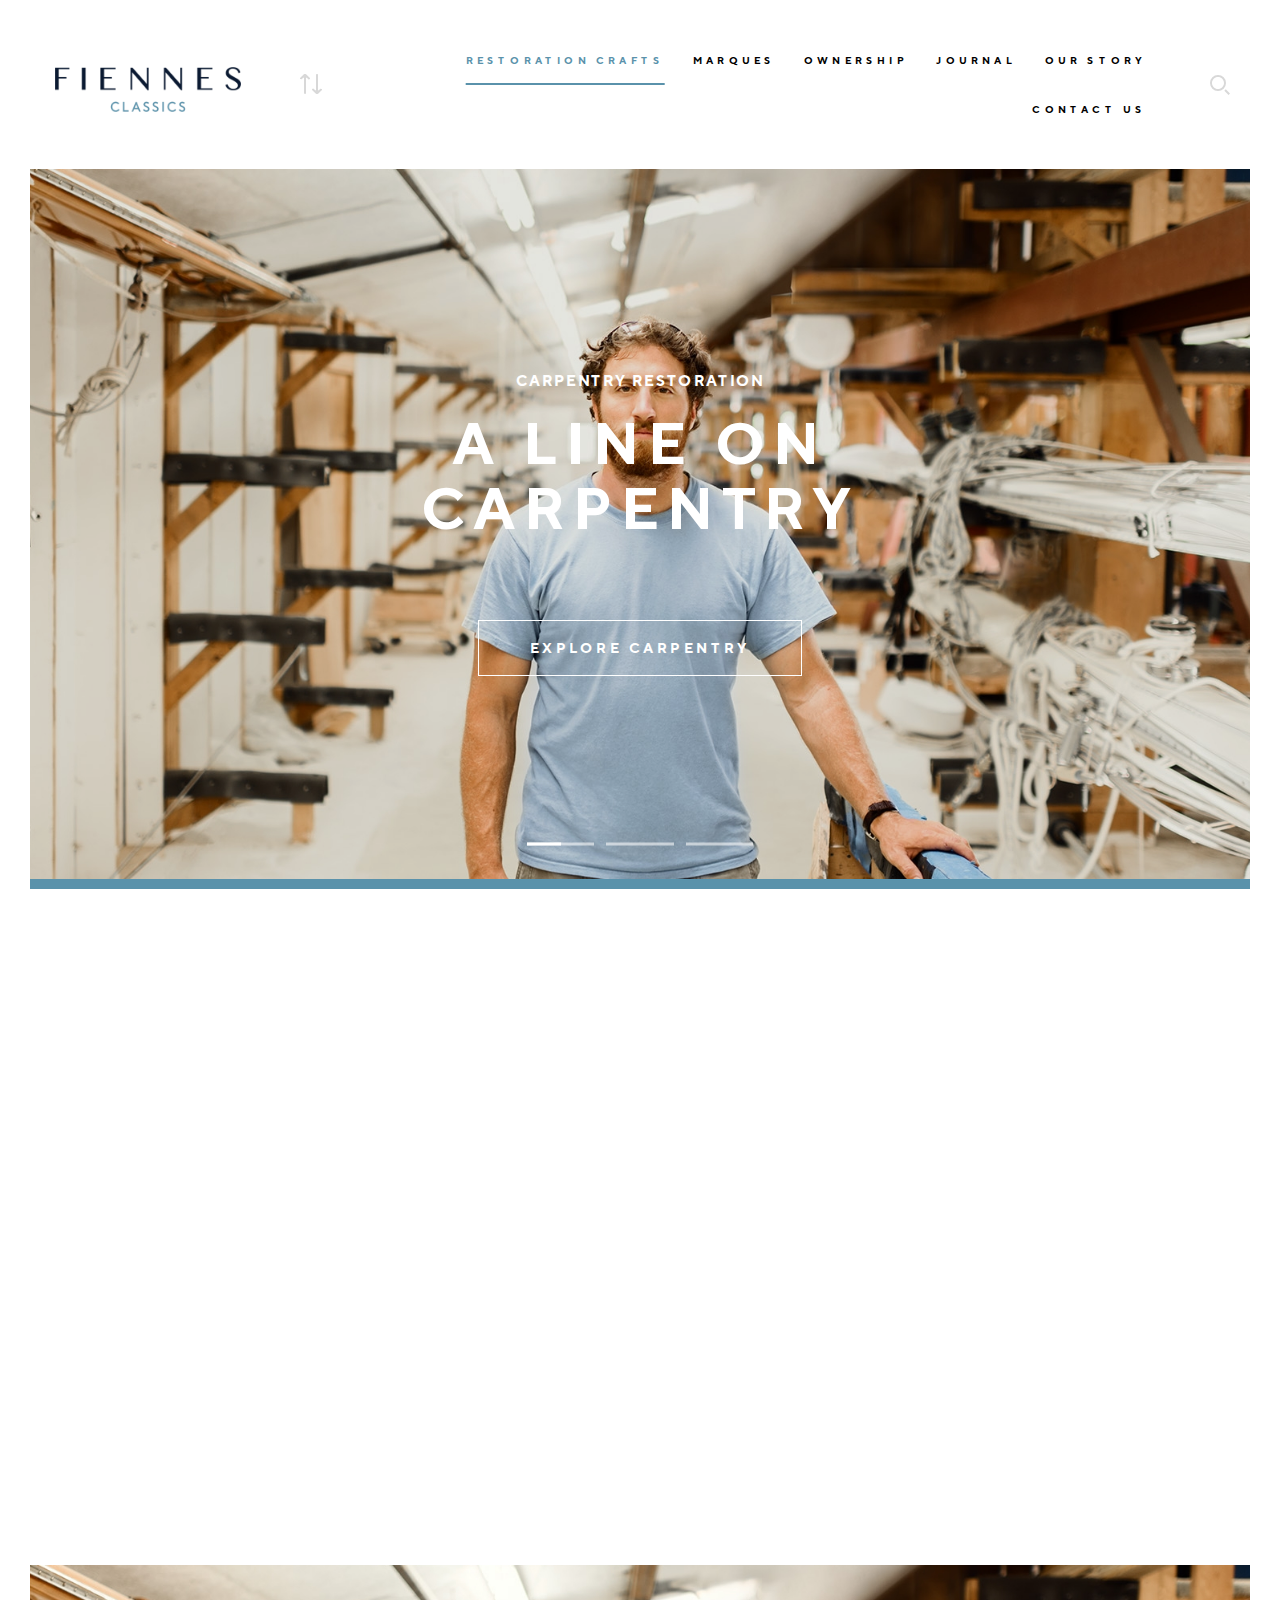
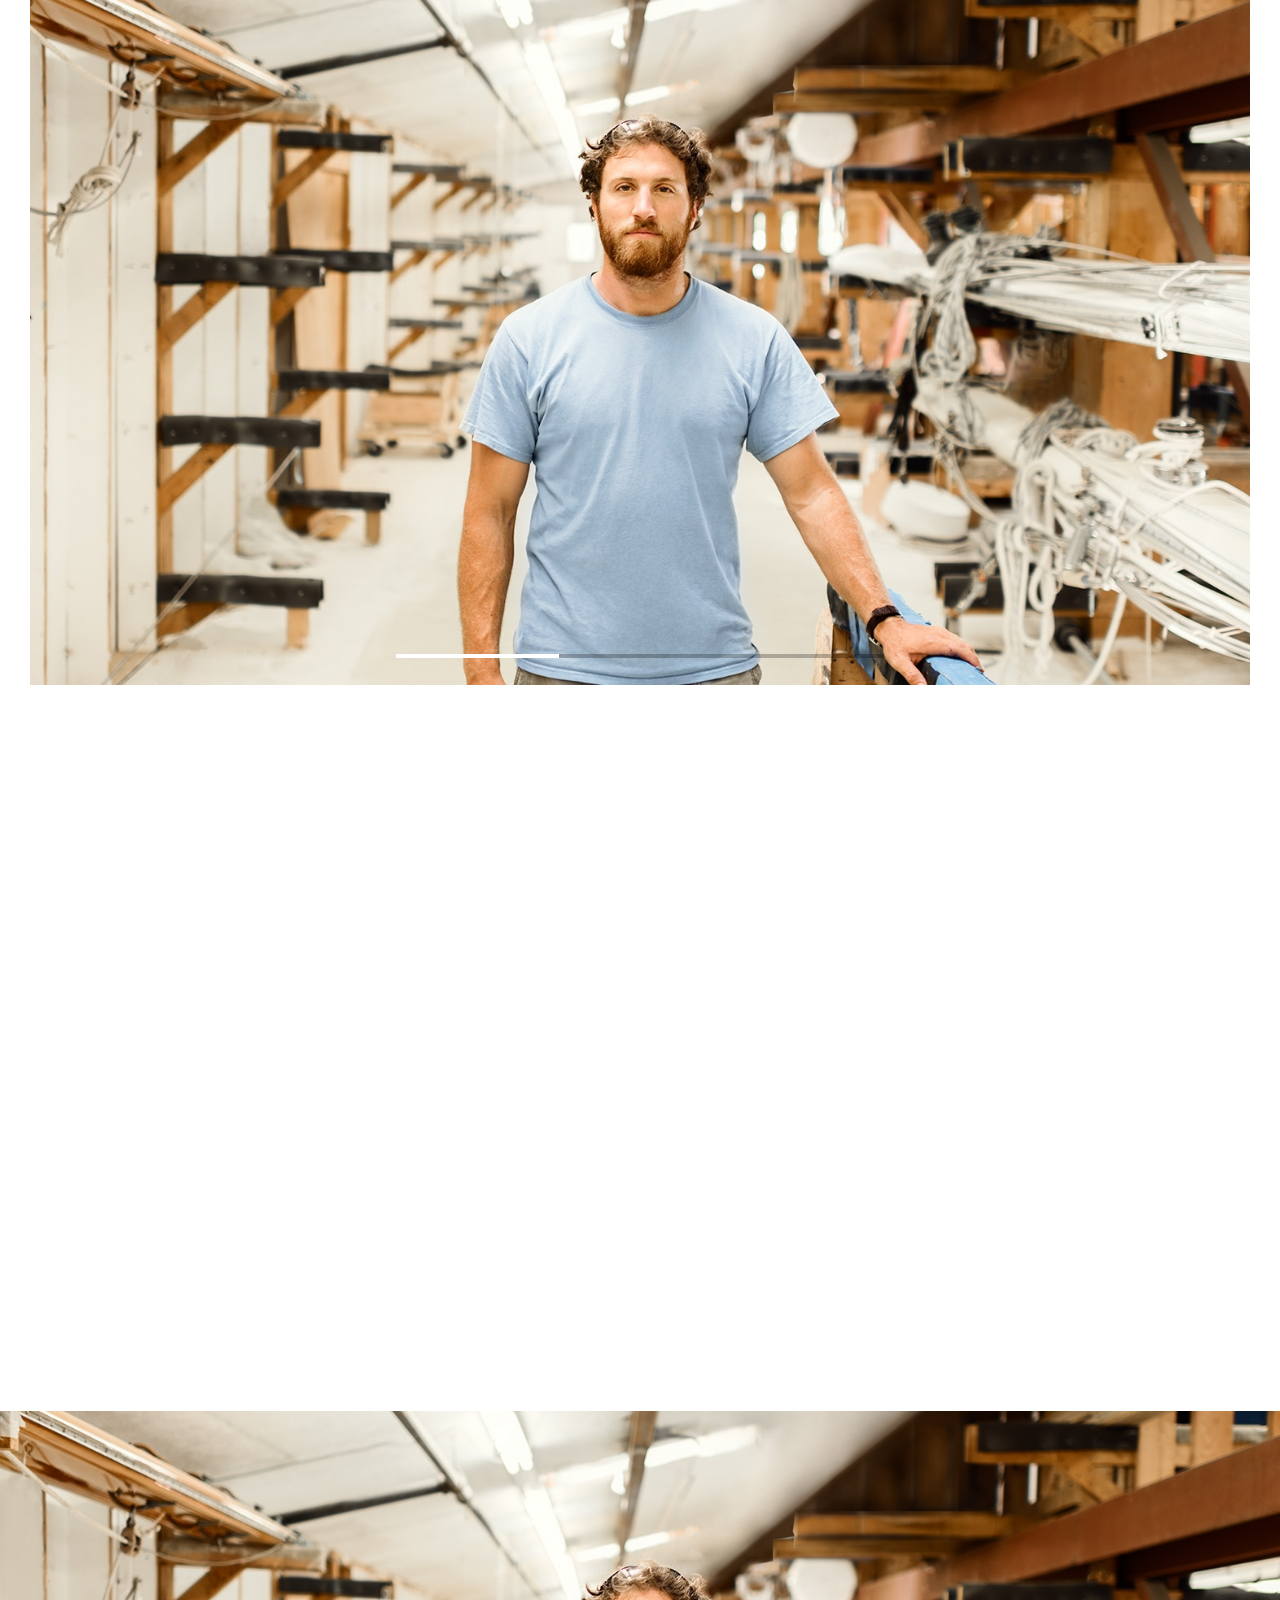
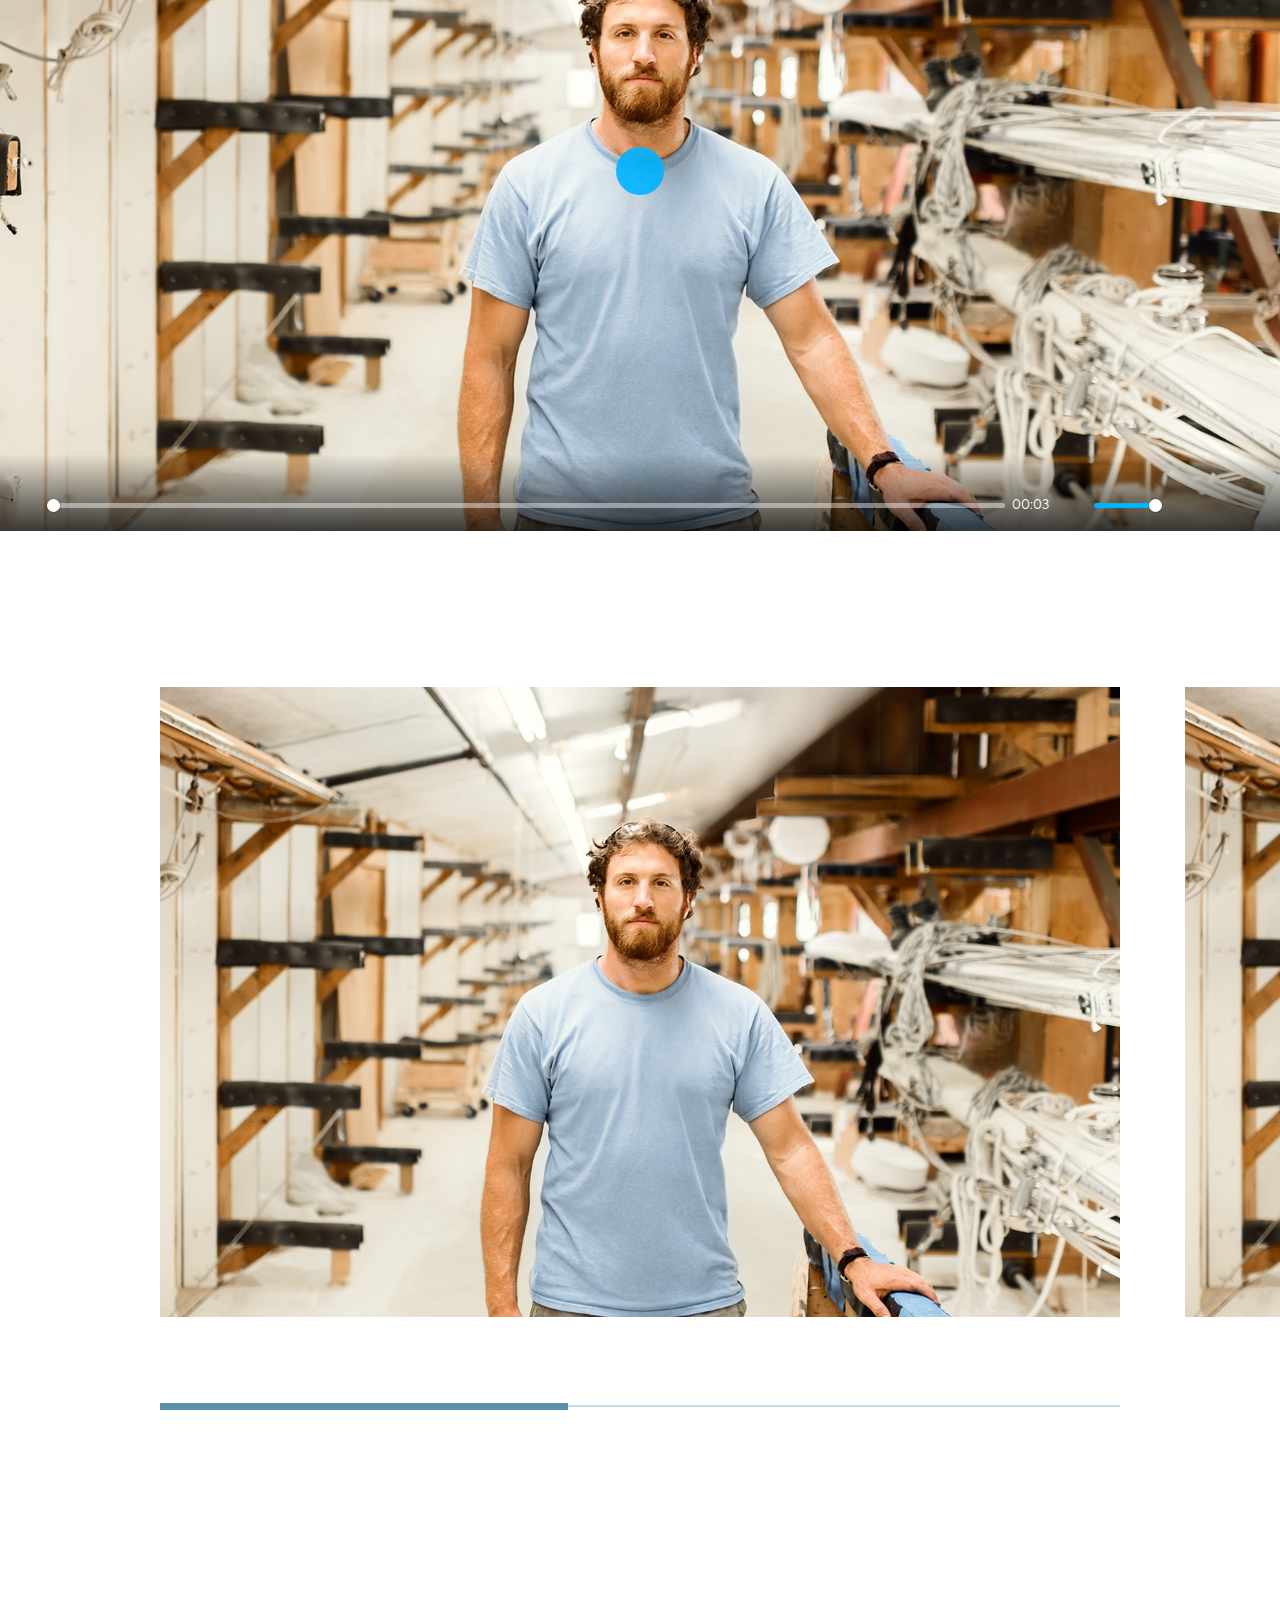
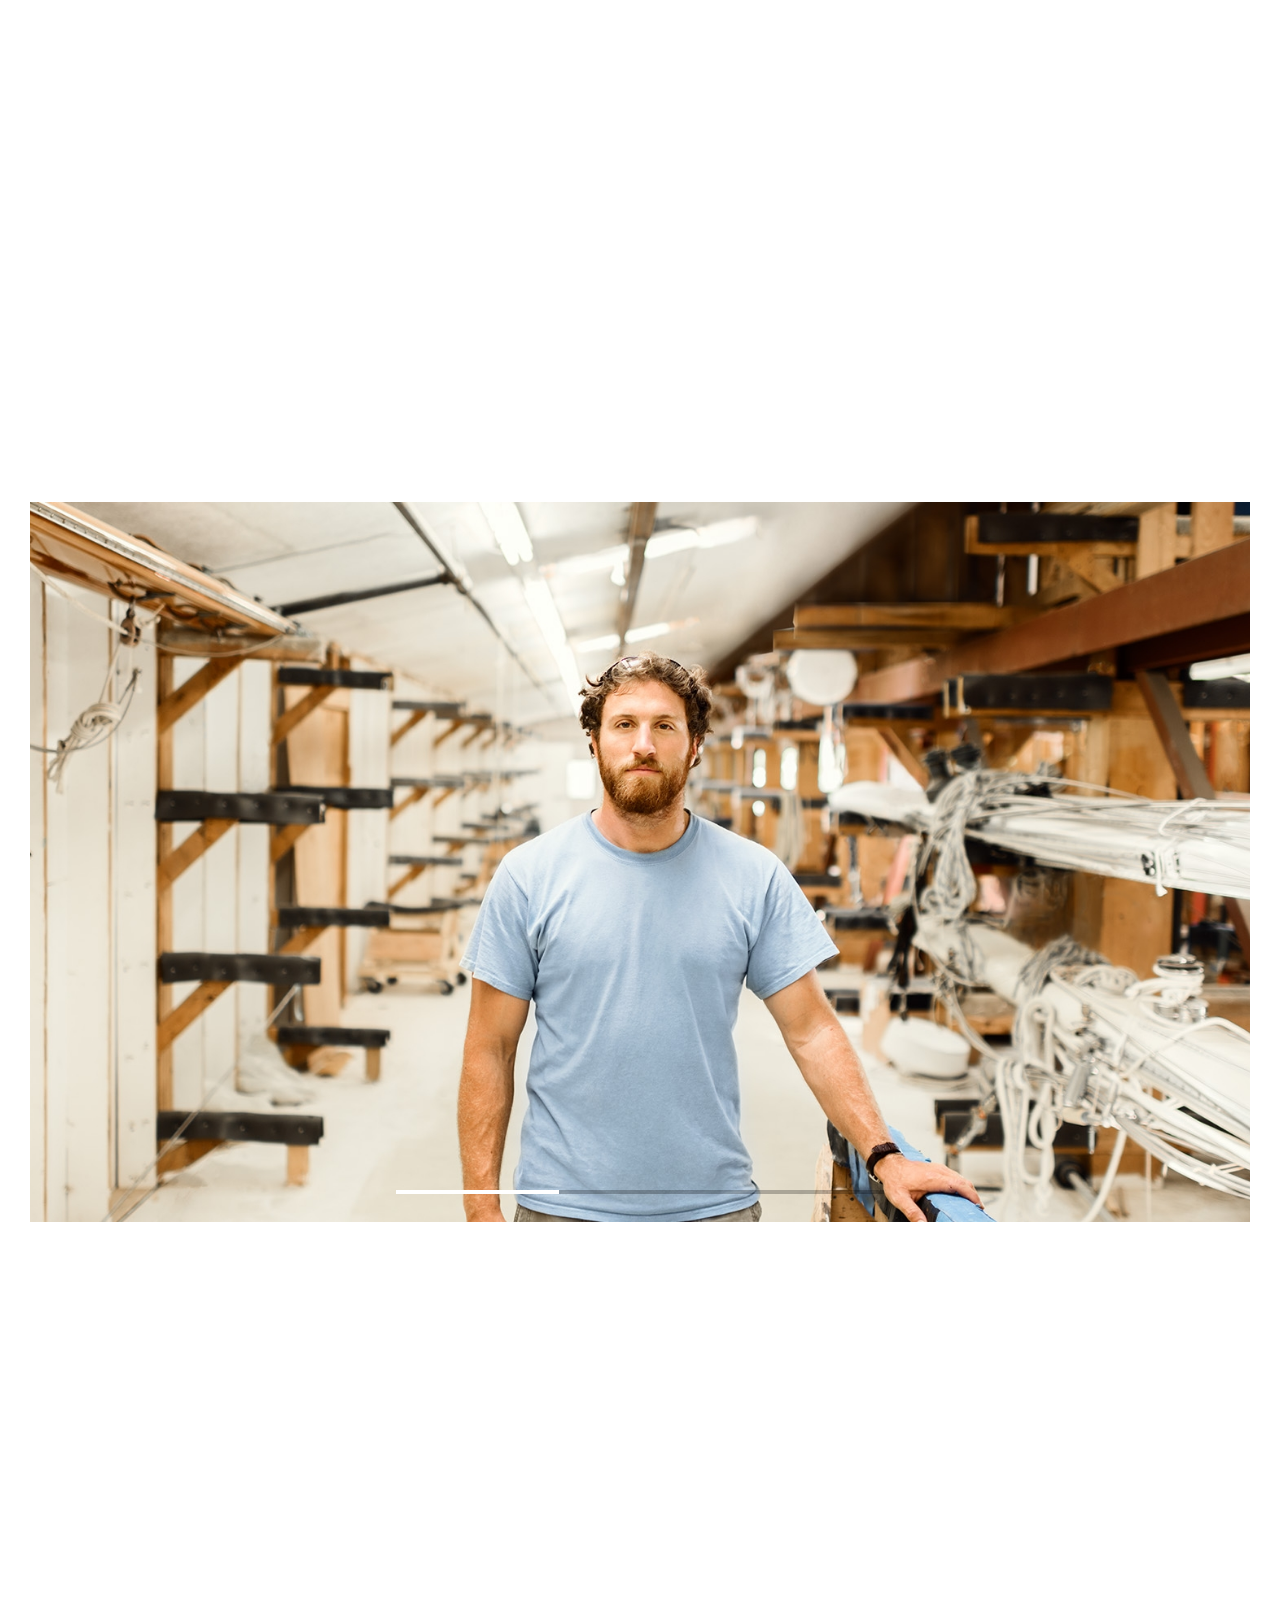
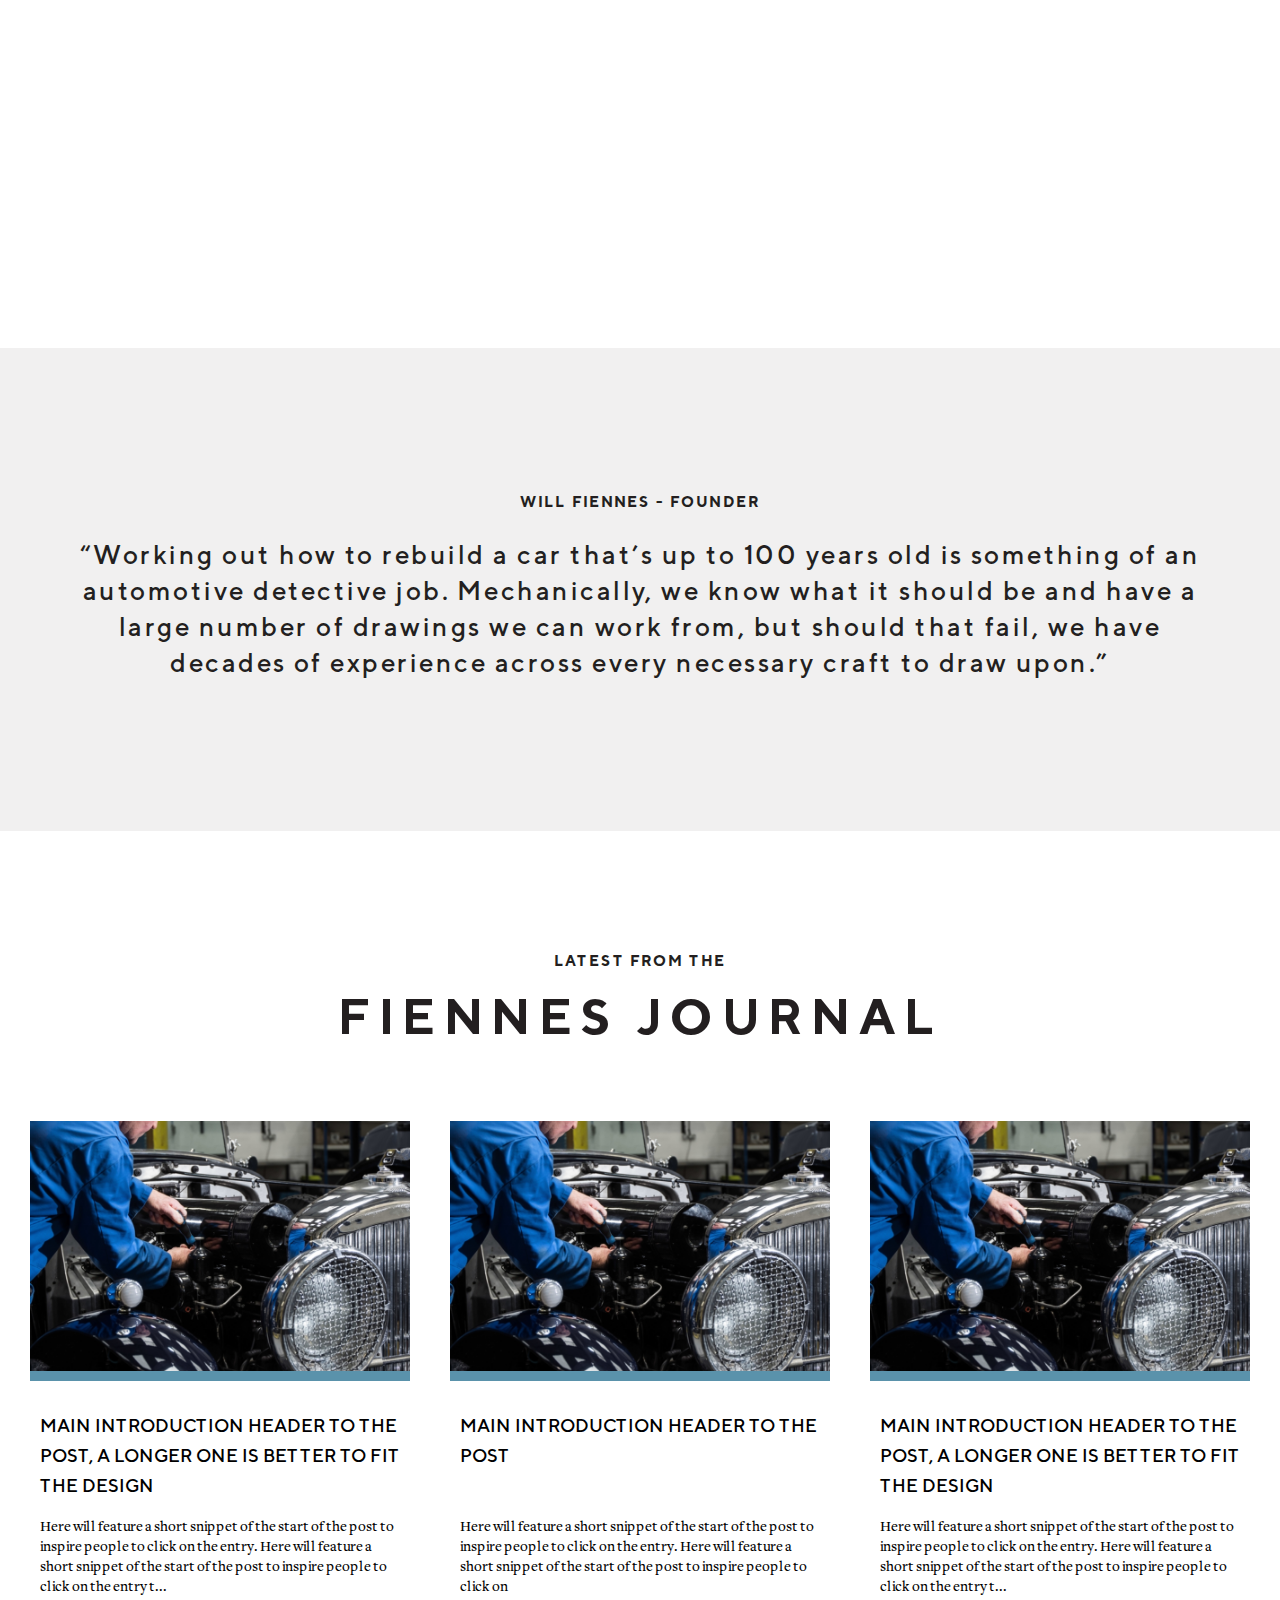
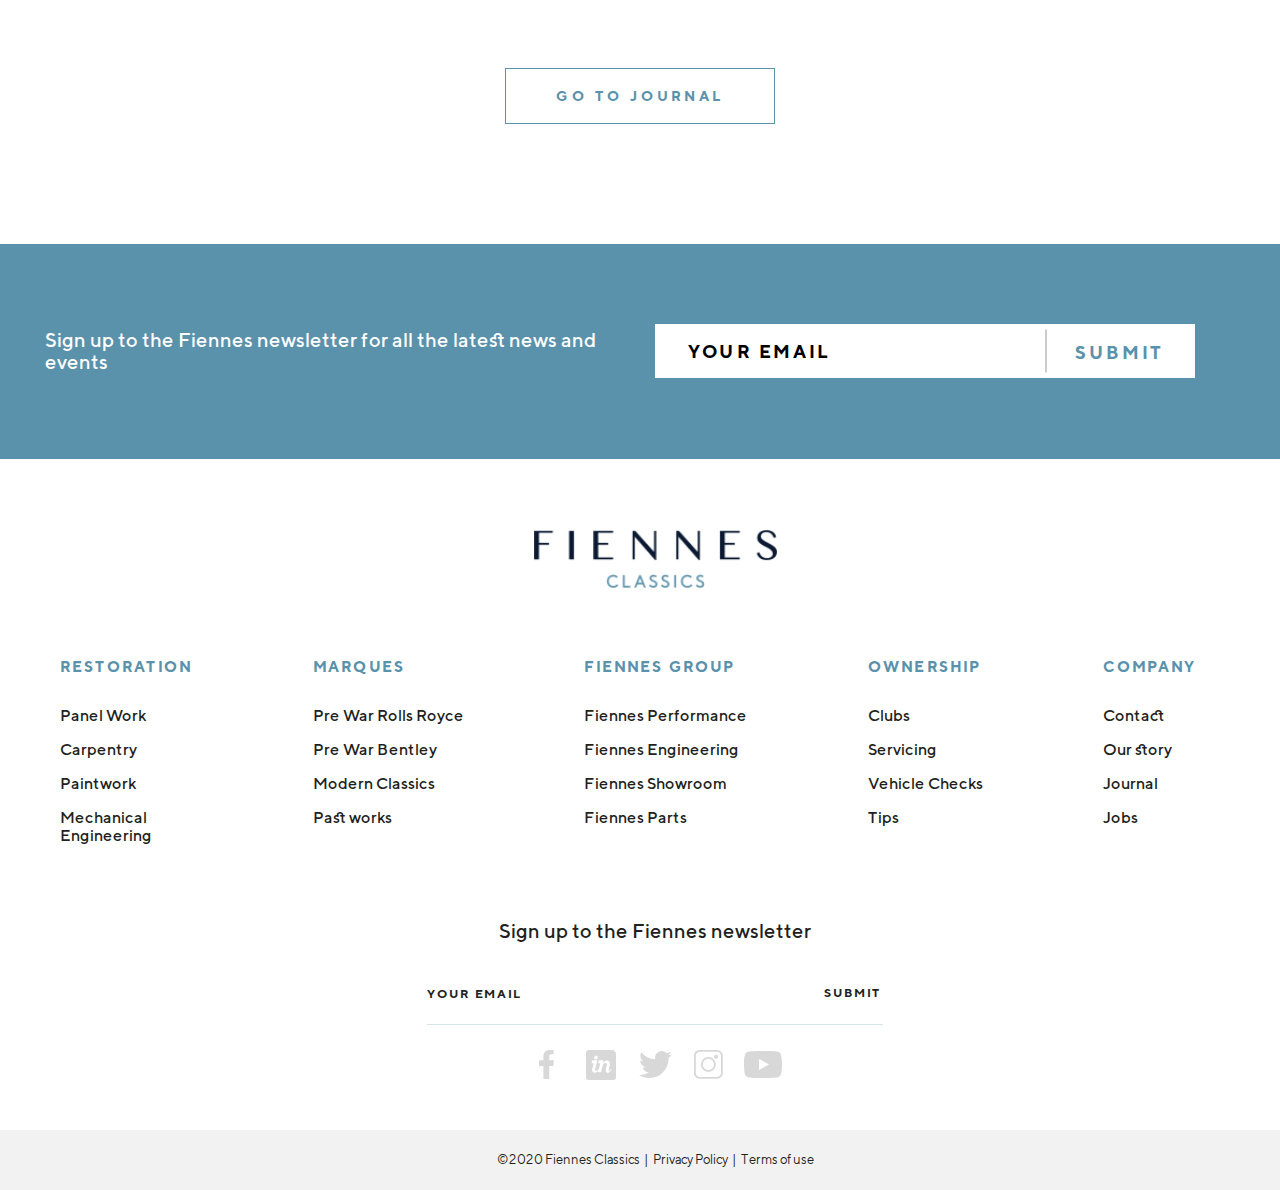
==== commit 02f9edae: "add page" ====
--- a/index.html
+++ b/index.html
@@ -63,7 +63,7 @@
 			</div>
 		</div>
 		<div class="header__column header__column_2">
-			<nav class="header__menu">
+			<!-- <nav class="header__menu">
 				<ul class="header__menu-list">
 					<li class="header__menu-item">
 						<a href="restoration-crafts.html" class="header__menu-link active">RESTORATION CRAFTS</a>
@@ -165,7 +165,24 @@
 						</div>
 					</li>
 				</ul>
-			</nav>
+			</nav> -->
+			<nav class="header__menu">
+			<ul id="menu-menu-header" class="header__menu-list">
+				<li id="menu-item-284" class="menu-item menu-item-type-post_type menu-item-object-page menu-item-has-children menu-item-284 current-menu-item">
+					<a href="https://themes.upro.dev/f.classics/restoration-crafts/" class="">Restoration Crafts</a>
+					<ul class="drop-menu__list">
+						<li id="menu-item-286" class="menu-item menu-item-type-custom menu-item-object-custom menu-item-286"><a href="#">Link 1</a></li>
+						<li id="menu-item-287" class="menu-item menu-item-type-custom menu-item-object-custom menu-item-287"><a href="#">Link 2</a></li>
+						<li id="menu-item-288" class="menu-item menu-item-type-custom menu-item-object-custom menu-item-288"><a href="#">Link 3</a></li>
+						<li id="menu-item-289" class="menu-item menu-item-type-custom menu-item-object-custom menu-item-289"><a href="#">Link 4</a></li>
+					</ul>
+				</li>
+			<li id="menu-item-281" class="menu-item menu-item-type-post_type menu-item-object-page menu-item-281"><a href="https://themes.upro.dev/f.classics/marques/">Marques</a></li>
+			<li id="menu-item-283" class="menu-item menu-item-type-post_type menu-item-object-page menu-item-283"><a href="https://themes.upro.dev/f.classics/ownership/">Ownership</a></li>
+			<li id="menu-item-285" class="menu-item menu-item-type-post_type menu-item-object-page menu-item-285"><a href="https://themes.upro.dev/f.classics/journal/">Journal</a></li>
+			<li id="menu-item-282" class="menu-item menu-item-type-post_type menu-item-object-page menu-item-282"><a href="https://themes.upro.dev/f.classics/our-story/">Our Story</a></li>
+			<li id="menu-item-279" class="menu-item menu-item-type-post_type menu-item-object-page menu-item-279"><a href="https://themes.upro.dev/f.classics/contact/">Contact us</a></li>
+			</ul>            </nav>
 		</div>
 		<div class="header__column header__column_3">
 			<a href="#popupSerch" class="header__btn-search popup-link"> 
--- a/css/style.min.css
+++ b/css/style.min.css
@@ -1 +1 @@
-@font-face{font-family:FreightText;font-display:swap;src:url(../fonts/FreightTextBold.woff) format("woff"),url(../fonts/FreightTextBold.woff2) format("woff2");font-weight:700;font-style:normal}@font-face{font-family:FreightText;font-display:swap;src:url(../fonts/FreightTextBook.woff) format("woff"),url(../fonts/FreightTextBook.woff2) format("woff2");font-weight:400;font-style:normal}@font-face{font-family:FreightText;font-display:swap;src:url(../fonts/FreightTextMedium.woff) format("woff"),url(../fonts/FreightTextMedium.woff2) format("woff2");font-weight:500;font-style:normal}@font-face{font-family:TTNorms;font-display:swap;src:url(../fonts/TTNorms-Black.woff) format("woff"),url(../fonts/TTNorms-Black.woff2) format("woff2");font-weight:900;font-style:normal}@font-face{font-family:TTNorms;font-display:swap;src:url(../fonts/TTNorms-Bold.woff) format("woff"),url(../fonts/TTNorms-Bold.woff2) format("woff2");font-weight:700;font-style:normal}@font-face{font-family:TTNorms-Italic;font-display:swap;src:url(../fonts/TTNorms-Italic.woff) format("woff"),url(../fonts/TTNorms-Italic.woff2) format("woff2");font-weight:400;font-style:normal}@font-face{font-family:TTNorms;font-display:swap;src:url(../fonts/TTNorms-Light.woff) format("woff"),url(../fonts/TTNorms-Light.woff2) format("woff2");font-weight:300;font-style:normal}@font-face{font-family:TTNorms;font-display:swap;src:url(../fonts/TTNorms-Medium.woff) format("woff"),url(../fonts/TTNorms-Medium.woff2) format("woff2");font-weight:500;font-style:normal}@font-face{font-family:TTNorms;font-display:swap;src:url(../fonts/TTNorms-Regular.woff) format("woff"),url(../fonts/TTNorms-Regular.woff2) format("woff2");font-weight:400;font-style:normal}@font-face{font-family:TTNorms;font-display:swap;src:url(../fonts/TTNorms-Thin.woff) format("woff"),url(../fonts/TTNorms-Thin.woff2) format("woff2");font-weight:100;font-style:normal}/*! normalize.css v8.0.1 | MIT License | github.com/necolas/normalize.css */html{line-height:1.15;-webkit-text-size-adjust:100%}body{margin:0}main{display:block}h1{font-size:2em;margin:.67em 0}hr{-webkit-box-sizing:content-box;box-sizing:content-box;height:0;overflow:visible}pre{font-family:monospace,monospace;font-size:1em}a{background-color:transparent}abbr[title]{border-bottom:none;text-decoration:underline;-webkit-text-decoration:underline dotted;text-decoration:underline dotted}b,strong{font-weight:bolder}code,kbd,samp{font-family:monospace,monospace;font-size:1em}small{font-size:80%}sub,sup{font-size:75%;line-height:0;position:relative;vertical-align:baseline}sub{bottom:-.25em}sup{top:-.5em}img{border-style:none}button,input,optgroup,select,textarea{font-family:inherit;font-size:100%;line-height:1.15;margin:0}button,input{overflow:visible}button,select{text-transform:none}[type=button],[type=reset],[type=submit],button{-webkit-appearance:button}[type=button]::-moz-focus-inner,[type=reset]::-moz-focus-inner,[type=submit]::-moz-focus-inner,button::-moz-focus-inner{border-style:none;padding:0}[type=button]:-moz-focusring,[type=reset]:-moz-focusring,[type=submit]:-moz-focusring,button:-moz-focusring{outline:1px dotted ButtonText}fieldset{padding:.35em .75em .625em}legend{-webkit-box-sizing:border-box;box-sizing:border-box;color:inherit;display:table;max-width:100%;padding:0;white-space:normal}progress{vertical-align:baseline}textarea{overflow:auto}[type=checkbox],[type=radio]{-webkit-box-sizing:border-box;box-sizing:border-box;padding:0}[type=number]::-webkit-inner-spin-button,[type=number]::-webkit-outer-spin-button{height:auto}[type=search]{-webkit-appearance:textfield;outline-offset:-2px}[type=search]::-webkit-search-decoration{-webkit-appearance:none}::-webkit-file-upload-button{-webkit-appearance:button;font:inherit}details{display:block}summary{display:list-item}template{display:none}[hidden]{display:none}*{padding:0;margin:0;border:0}*,:after,:before{-webkit-box-sizing:border-box;box-sizing:border-box}:active,:focus{outline:0}a:active,a:focus{outline:0}aside,footer,header,nav,section{display:block}html{font-size:10px}body,html{height:100%;min-width:320px;margin:0 auto}body{line-height:1;font-family:TTNorms,sans-serif;-ms-text-size-adjust:100%;-moz-text-size-adjust:100%;-webkit-text-size-adjust:100%;color:#000;font-size:1.6rem;font-family:TTNorms,sans-serif}body.lock{overflow:hidden}button,input,textarea{font-family:TTNorms,sans-serif}input::-ms-clear{display:none}button{cursor:pointer}button::-moz-focus-inner{padding:0;border:0}a,a:visited{text-decoration:none}a:hover{text-decoration:none}ul li{list-style:none}img{vertical-align:top}a{color:#5a92ab;font-weight:500}@-webkit-keyframes dotAnim{from{width:0%}to{width:50%}}@keyframes dotAnim{from{width:0%}to{width:50%}}.page{height:100%}.container{max-width:123.2rem;margin:0 auto;width:100%;padding:0 3rem}.container_large{max-width:134.4rem;padding:0 3rem;width:100%;margin:0 auto}.container_large-1400{max-width:140rem;padding:0 3rem;width:100%;margin:0 auto}.container_small{max-width:89rem;padding:0 1.5rem;width:100%;margin:0 auto}.ibg{position:relative}.ibg img{position:absolute;width:100%;height:100%;top:0;left:0;-o-object-fit:cover;object-fit:cover}.logo{max-width:22.6rem;width:100%}.logo img{width:100%}.line{display:inline-block;width:8rem;height:.7rem;background:#5a92ab}.title-1{color:#000;font-family:TTNorms,sans-serif;font-size:5rem;font-weight:700;letter-spacing:.45rem;line-height:7rem;text-transform:uppercase}.title-2{color:#231f20;font-family:TTNorms,sans-serif;font-size:5rem;font-weight:700;letter-spacing:.857rem;text-transform:uppercase;line-height:7rem}.title-3{color:#231f20;font-family:TTNorms,sans-serif;font-size:3.5rem;font-weight:700;letter-spacing:.5rem;line-height:5rem;text-transform:uppercase}.suptitle{color:#231f20;font-family:TTNorms,sans-serif;font-size:1.5rem;font-weight:700;letter-spacing:.214rem;line-height:2rem;text-transform:uppercase}.btn-default{border:1px solid #5a91ab;color:#5a91ab;font-size:1.4rem;font-weight:700;letter-spacing:.35rem;line-height:1.2em;text-transform:uppercase;padding:1.3em 3.6em;-webkit-transition:all .2s ease;-o-transition:all .2s ease;transition:all .2s ease;display:inline-block;white-space:nowrap}.btn-default:active{background:rgba(0,0,0,.1)}.btn-default_white{border:1px solid #fff;color:#fff}.text-block_center{text-align:center}.text-block_center .text-block__body{-webkit-box-align:center;-ms-flex-align:center;align-items:center}.text-block_left .text-block__body{-webkit-box-align:start;-ms-flex-align:start;align-items:flex-start;padding-left:4.5rem}.text-block_left .text-block__body .text-block__suptitle{margin-bottom:1rem}.text-block_left .text-block__body .text-block__title{max-width:70rem;letter-spacing:.7rem;line-height:5rem;margin-bottom:4rem}.text-block_left .text-block__body .text-block__text{max-width:60rem}.text-block_right .text-block__body{-webkit-box-align:end;-ms-flex-align:end;align-items:flex-end;text-align:right}.text-block_right .text-block__body .text-block__suptitle{margin-bottom:1rem}.text-block_right .text-block__body .text-block__title{max-width:67rem;letter-spacing:.7rem;line-height:5rem;margin-bottom:4rem}.text-block_right .text-block__body .text-block__text{max-width:60rem}.text-block__body{display:-webkit-box;display:-ms-flexbox;display:flex;-webkit-box-orient:vertical;-webkit-box-direction:normal;-ms-flex-direction:column;flex-direction:column}.text-block__line{display:inline-block;width:8.5rem;height:.7rem;background:#5a92ab;margin-bottom:3rem;-webkit-transition:all .8s ease;-o-transition:all .8s ease;transition:all .8s ease;-webkit-transform:translate(0,120%);-ms-transform:translate(0,120%);transform:translate(0,120%);opacity:0}.text-block__line._active{-webkit-transition:all .8s ease .4s;-o-transition:all .8s ease .4s;transition:all .8s ease .4s;-webkit-transform:translate(0,0);-ms-transform:translate(0,0);transform:translate(0,0);opacity:1}.text-block__suptitle{margin-bottom:1rem;-webkit-transition:all .8s ease;-o-transition:all .8s ease;transition:all .8s ease;-webkit-transform:translate(0,120%);-ms-transform:translate(0,120%);transform:translate(0,120%);opacity:0}.text-block__suptitle._active{-webkit-transition:all .8s ease .4s;-o-transition:all .8s ease .4s;transition:all .8s ease .4s;-webkit-transform:translate(0,0);-ms-transform:translate(0,0);transform:translate(0,0);opacity:1}.text-block__title{margin-bottom:4rem;max-width:90rem;-webkit-transition:all .8s ease;-o-transition:all .8s ease;transition:all .8s ease;-webkit-transform:translate(0,120%);-ms-transform:translate(0,120%);transform:translate(0,120%);opacity:0}.text-block__title._active{-webkit-transition:all .8s ease .4s;-o-transition:all .8s ease .4s;transition:all .8s ease .4s;-webkit-transform:translate(0,0);-ms-transform:translate(0,0);transform:translate(0,0);opacity:1}.text-block__text{max-width:908px;color:#231f20;font-family:FreightText,sans-serif;font-size:2rem;font-weight:300;line-height:2.5rem;margin-bottom:4.8rem;-webkit-transition:all .8s ease;-o-transition:all .8s ease;transition:all .8s ease;-webkit-transform:translate(0,120%);-ms-transform:translate(0,120%);transform:translate(0,120%);opacity:0}.text-block__text._active{-webkit-transition:all .8s ease .4s;-o-transition:all .8s ease .4s;transition:all .8s ease .4s;-webkit-transform:translate(0,0);-ms-transform:translate(0,0);transform:translate(0,0);opacity:1}.text-block__text p:not(:last-child){margin:0 0 1.5rem}.text-block__btn-wrap{-webkit-transition:all .8s ease;-o-transition:all .8s ease;transition:all .8s ease;-webkit-transform:translate(0,120%);-ms-transform:translate(0,120%);transform:translate(0,120%);opacity:0}.text-block__btn-wrap._active{-webkit-transition:all .8s ease .4s;-o-transition:all .8s ease .4s;transition:all .8s ease .4s;-webkit-transform:translate(0,0);-ms-transform:translate(0,0);transform:translate(0,0);opacity:1}.block-columns-2{display:-webkit-box;display:-ms-flexbox;display:flex;width:100%;-ms-flex-wrap:wrap;flex-wrap:wrap}.block-columns-2 .column{width:50%;padding:0 2.5rem;margin-bottom:10.5rem}.block-columns-3{display:-webkit-box;display:-ms-flexbox;display:flex;-ms-flex-wrap:wrap;flex-wrap:wrap;-webkit-box-pack:center;-ms-flex-pack:center;justify-content:center;margin:0 -2rem}.column{width:33.3333%;padding:0 2rem;margin-bottom:7.5rem}.card-journal{display:-webkit-box;display:-ms-flexbox;display:flex;-webkit-box-orient:vertical;-webkit-box-direction:normal;-ms-flex-direction:column;flex-direction:column;height:100%}.card-journal__img{position:relative;height:0;padding-bottom:66%;border-bottom:10px solid #5a92ab;margin-bottom:1rem}.card-journal__text-wrap{padding:2rem 3rem;-webkit-box-flex:1;-ms-flex:1 1 auto;flex:1 1 auto;display:-webkit-box;display:-ms-flexbox;display:flex;-webkit-box-orient:vertical;-webkit-box-direction:normal;-ms-flex-direction:column;flex-direction:column}.card-journal__title{color:#000;font-size:1.8rem;font-weight:500;line-height:3rem;text-transform:uppercase;margin-bottom:1.7rem;-webkit-box-flex:1;-ms-flex:1 1 auto;flex:1 1 auto}.card-journal__text{color:#000;font-family:FreightText,sans-serif;font-size:1.5rem;font-weight:500;line-height:2rem}.card-journal__bottom{margin-top:5rem}.card-journal__bottom-row_1{display:-webkit-box;display:-ms-flexbox;display:flex;-ms-flex-wrap:wrap;flex-wrap:wrap;-webkit-box-pack:justify;-ms-flex-pack:justify;justify-content:space-between}.card-journal__news{-webkit-box-flex:0;-ms-flex:0 0 auto;flex:0 0 auto;margin-right:1.5rem;margin-bottom:2.4rem;color:#000;font-size:1.4rem;font-weight:500;line-height:1.6rem}.card-journal__news>a{color:#5a92ab}.card-journal__news>a:hover{text-decoration:underline}.card-journal__date{-webkit-box-flex:0;-ms-flex:0 0 auto;flex:0 0 auto;margin-bottom:2rem;color:#000;font-size:1.4rem;font-weight:500;line-height:1.6rem;margin-right:5%}.card-journal__hr{height:1px;width:100%;background:#5a92ab}.card-journal__sample-name{padding:1.5rem 0;display:-webkit-box;display:-ms-flexbox;display:flex;-webkit-box-align:center;-ms-flex-align:center;align-items:center;color:#000;font-size:1.4rem;font-weight:500;line-height:1.6rem;text-transform:uppercase}.card-journal__sample-name>span{-webkit-box-flex:0;-ms-flex:0 0 auto;flex:0 0 auto;display:inline-block;width:3.2rem;height:3.2rem;border:1px solid #979797;background-color:#d8d8d8;margin-right:1.7rem;border-radius:50%}.card{height:100%;display:-webkit-box;display:-ms-flexbox;display:flex;-webkit-box-orient:vertical;-webkit-box-direction:normal;-ms-flex-direction:column;flex-direction:column}.card__img{height:0;padding-bottom:63%;margin-bottom:3rem}.card__text-wrap{-webkit-box-flex:1;-ms-flex:1 1 auto;flex:1 1 auto;display:-webkit-box;display:-ms-flexbox;display:flex;-webkit-box-orient:vertical;-webkit-box-direction:normal;-ms-flex-direction:column;flex-direction:column;padding:2rem 4rem}.card__text{-webkit-transition:all .8s ease;-o-transition:all .8s ease;transition:all .8s ease;-webkit-transform:translate(0,120%);-ms-transform:translate(0,120%);transform:translate(0,120%);opacity:0}.card__text._active{-webkit-transition:all .8s ease .4s;-o-transition:all .8s ease .4s;transition:all .8s ease .4s;-webkit-transform:translate(0,0);-ms-transform:translate(0,0);transform:translate(0,0);opacity:1}.card__text>p{color:#231f20;font-family:FreightText,sans-serif;font-size:2rem;font-weight:300;line-height:2.6rem;max-width:58.5rem}.card__text>p:not(:last-child){margin-bottom:2rem}.card__suptitle{margin-bottom:1.5rem;max-width:58.5rem;font-weight:700;-webkit-transition:all .8s ease;-o-transition:all .8s ease;transition:all .8s ease;-webkit-transform:translate(0,120%);-ms-transform:translate(0,120%);transform:translate(0,120%);opacity:0}.card__suptitle._active{-webkit-transition:all .8s ease .4s;-o-transition:all .8s ease .4s;transition:all .8s ease .4s;-webkit-transform:translate(0,0);-ms-transform:translate(0,0);transform:translate(0,0);opacity:1}.card__title{max-width:58.5rem;-webkit-box-flex:1;-ms-flex:1 1 auto;flex:1 1 auto;margin-bottom:2rem;-webkit-transition:all .8s ease;-o-transition:all .8s ease;transition:all .8s ease;-webkit-transform:translate(0,120%);-ms-transform:translate(0,120%);transform:translate(0,120%);opacity:0}.card__title._active{-webkit-transition:all .8s ease .4s;-o-transition:all .8s ease .4s;transition:all .8s ease .4s;-webkit-transform:translate(0,0);-ms-transform:translate(0,0);transform:translate(0,0);opacity:1}.card__title.title-3{letter-spacing:.2rem}.card__btn-wrap{margin-top:5.3rem;-webkit-transition:all .8s ease;-o-transition:all .8s ease;transition:all .8s ease;-webkit-transform:translate(0,120%);-ms-transform:translate(0,120%);transform:translate(0,120%);opacity:0}.card__btn-wrap._active{-webkit-transition:all .8s ease .4s;-o-transition:all .8s ease .4s;transition:all .8s ease .4s;-webkit-transform:translate(0,0);-ms-transform:translate(0,0);transform:translate(0,0);opacity:1}.card .line{margin-bottom:2.5rem;-webkit-transition:all .8s ease;-o-transition:all .8s ease;transition:all .8s ease;-webkit-transform:translate(0,120%);-ms-transform:translate(0,120%);transform:translate(0,120%);opacity:0}.card .line._active{-webkit-transition:all .8s ease .4s;-o-transition:all .8s ease .4s;transition:all .8s ease .4s;-webkit-transform:translate(0,0);-ms-transform:translate(0,0);transform:translate(0,0);opacity:1}.social-list{display:-webkit-box;display:-ms-flexbox;display:flex;-webkit-box-align:center;-ms-flex-align:center;align-items:center;-webkit-box-pack:end;-ms-flex-pack:end;justify-content:flex-end;padding:2rem 0}.social-list>a{display:-webkit-inline-box;display:-ms-inline-flexbox;display:inline-flex;min-height:4rem;min-width:4rem;-webkit-box-pack:center;-ms-flex-pack:center;justify-content:center;-webkit-box-align:center;-ms-flex-align:center;align-items:center;-webkit-transition:all .2s ease;-o-transition:all .2s ease;transition:all .2s ease}.social-list>a:not(:last-child){margin-right:1.42rem}.social-list>a svg path{fill:#d8d8d8}.social-list>a svg path.play{fill:#fff}.one-img-block img{width:100%}.img-full-screen{padding:0 3rem}.img-full-screen__body{width:100%;height:80vh}.three-img-block_reverse .three-img-block__body{-webkit-box-orient:vertical;-webkit-box-direction:reverse;-ms-flex-direction:column-reverse;flex-direction:column-reverse}.three-img-block_reverse .three-img-block__row_1{margin-bottom:0;margin-top:3.6rem}.three-img-block__body{width:100%;display:-webkit-box;display:-ms-flexbox;display:flex;-webkit-box-orient:vertical;-webkit-box-direction:normal;-ms-flex-direction:column;flex-direction:column}.three-img-block__row_1{margin-bottom:3.6rem;display:-webkit-box;display:-ms-flexbox;display:flex;-webkit-box-pack:justify;-ms-flex-pack:justify;justify-content:space-between}.three-img-block__column{width:calc(50% - 1.6rem)}.three-img-block__smal{height:0;padding-bottom:68%;background:#ccc}.three-img-block__big{height:0;padding-bottom:48%;background:#ccc}.pagination{display:-webkit-box;display:-ms-flexbox;display:flex;-ms-flex-wrap:wrap;flex-wrap:wrap;-webkit-box-pack:center;-ms-flex-pack:center;justify-content:center}.pagination>li{-webkit-box-flex:0;-ms-flex:0 0 auto;flex:0 0 auto;margin-bottom:1.6rem}.pagination>li:not(:last-child){margin-right:2.2rem}.pagination>li.active>a{background:#5a92ab;color:#fff}.pagination>li>a{display:-webkit-inline-box;display:-ms-inline-flexbox;display:inline-flex;min-width:4.9rem;min-height:4.2rem;border:1px solid #5a92ab;-webkit-box-pack:center;-ms-flex-pack:center;justify-content:center;-webkit-box-align:center;-ms-flex-align:center;align-items:center;padding:1rem;color:#5a92ab;font-size:1.4rem;font-weight:700;-webkit-transition:all .2s ease;-o-transition:all .2s ease;transition:all .2s ease}.hero{padding:0 3rem}.hero__body{position:relative;height:80vh;display:-webkit-box;display:-ms-flexbox;display:flex;-webkit-box-orient:vertical;-webkit-box-direction:normal;-ms-flex-direction:column;flex-direction:column;-webkit-box-pack:center;-ms-flex-pack:center;justify-content:center;text-align:center;padding:7rem 1.5rem;border-bottom:10px solid #5a92ab;min-height:48rem}.hero__img{position:absolute;top:0;left:0;width:100%;height:100%}.hero__img:before{position:absolute;content:'';top:0;left:0;width:100%;height:100%;background:rgba(0,0,0,.1);z-index:1}.hero__text-wrap{position:relative;z-index:2;color:#fff}.hero__suptitle{color:#fff;font-size:1.5rem;font-weight:700;letter-spacing:.214rem;line-height:1.8rem;text-transform:uppercase;margin-bottom:2rem}.hero__title{font-size:5.8rem;font-weight:700;letter-spacing:.845rem;line-height:6.5rem;text-transform:uppercase;margin-bottom:8rem;margin-top:2rem}.reviews-slider{width:100%}.reviews-slider__text{color:#231f20;font-family:FreightText,sans-serif;font-size:2.8rem;font-weight:300;line-height:4rem;margin-bottom:1rem}.reviews-slider__text>span{color:#5a92ab;font-size:4.8rem}.reviews-slider__name{font-size:1.5rem;font-weight:500}.reviews-slider .swiper-pagination{margin-top:5.5rem;position:static;text-align:left;display:-webkit-box;display:-ms-flexbox;display:flex;-webkit-box-align:center;-ms-flex-align:center;align-items:center}.reviews-slider .swiper-pagination>span{-webkit-box-flex:1;-ms-flex:1 1 auto;flex:1 1 auto;position:relative;height:.3rem;max-width:17.5%;z-index:5;opacity:1;border-radius:0;padding:2.5rem 0;background:0 0;margin:0 6px!important}.reviews-slider .swiper-pagination>span:after{position:absolute;content:'';top:50%;left:0;-webkit-transform:translateY(-50%);-ms-transform:translateY(-50%);transform:translateY(-50%);width:100%;z-index:1;background:rgba(125,125,125,.57);height:.3rem}.reviews-slider .swiper-pagination>span.swiper-pagination-bullet-active:before{position:absolute;content:'';top:50%;-webkit-transform:translateY(-50%);-ms-transform:translateY(-50%);transform:translateY(-50%);left:0;height:.3rem;width:50%;background:rgba(125,125,125,.87);z-index:2;-webkit-animation:dotAnim .6s ease;animation:dotAnim .6s ease}@font-face{font-family:swiper-icons;src:url("data:application/font-woff;charset=utf-8;base64, [base64]//wADZ2x5ZgAAAywAAADMAAAD2MHtryVoZWFkAAABbAAAADAAAAA2E2+eoWhoZWEAAAGcAAAAHwAAACQC9gDzaG10eAAAAigAAAAZAAAArgJkABFsb2NhAAAC0AAAAFoAAABaFQAUGG1heHAAAAG8AAAAHwAAACAAcABAbmFtZQAAA/gAAAE5AAACXvFdBwlwb3N0AAAFNAAAAGIAAACE5s74hXjaY2BkYGAAYpf5Hu/j+W2+MnAzMYDAzaX6QjD6/4//Bxj5GA8AuRwMYGkAPywL13jaY2BkYGA88P8Agx4j+/8fQDYfA1AEBWgDAIB2BOoAeNpjYGRgYNBh4GdgYgABEMnIABJzYNADCQAACWgAsQB42mNgYfzCOIGBlYGB0YcxjYGBwR1Kf2WQZGhhYGBiYGVmgAFGBiQQkOaawtDAoMBQxXjg/wEGPcYDDA4wNUA2CCgwsAAAO4EL6gAAeNpj2M0gyAACqxgGNWBkZ2D4/wMA+xkDdgAAAHjaY2BgYGaAYBkGRgYQiAHyGMF8FgYHIM3DwMHABGQrMOgyWDLEM1T9/w8UBfEMgLzE////P/5//f/V/xv+r4eaAAeMbAxwIUYmIMHEgKYAYjUcsDAwsLKxc3BycfPw8jEQA/[base64]/uznmfPFBNODM2K7MTQ45YEAZqGP81AmGGcF3iPqOop0r1SPTaTbVkfUe4HXj97wYE+yNwWYxwWu4v1ugWHgo3S1XdZEVqWM7ET0cfnLGxWfkgR42o2PvWrDMBSFj/IHLaF0zKjRgdiVMwScNRAoWUoH78Y2icB/yIY09An6AH2Bdu/UB+yxopYshQiEvnvu0dURgDt8QeC8PDw7Fpji3fEA4z/PEJ6YOB5hKh4dj3EvXhxPqH/SKUY3rJ7srZ4FZnh1PMAtPhwP6fl2PMJMPDgeQ4rY8YT6Gzao0eAEA409DuggmTnFnOcSCiEiLMgxCiTI6Cq5DZUd3Qmp10vO0LaLTd2cjN4fOumlc7lUYbSQcZFkutRG7g6JKZKy0RmdLY680CDnEJ+UMkpFFe1RN7nxdVpXrC4aTtnaurOnYercZg2YVmLN/d/gczfEimrE/fs/bOuq29Zmn8tloORaXgZgGa78yO9/cnXm2BpaGvq25Dv9S4E9+5SIc9PqupJKhYFSSl47+Qcr1mYNAAAAeNptw0cKwkAAAMDZJA8Q7OUJvkLsPfZ6zFVERPy8qHh2YER+3i/BP83vIBLLySsoKimrqKqpa2hp6+jq6RsYGhmbmJqZSy0sraxtbO3sHRydnEMU4uR6yx7JJXveP7WrDycAAAAAAAH//wACeNpjYGRgYOABYhkgZgJCZgZNBkYGLQZtIJsFLMYAAAw3ALgAeNolizEKgDAQBCchRbC2sFER0YD6qVQiBCv/H9ezGI6Z5XBAw8CBK/m5iQQVauVbXLnOrMZv2oLdKFa8Pjuru2hJzGabmOSLzNMzvutpB3N42mNgZGBg4GKQYzBhYMxJLMlj4GBgAYow/P/PAJJhLM6sSoWKfWCAAwDAjgbRAAB42mNgYGBkAIIbCZo5IPrmUn0hGA0AO8EFTQAA") format("woff");font-weight:400;font-style:normal}:root{--swiper-theme-color:#007aff}.swiper-container{margin-left:auto;margin-right:auto;position:relative;overflow:hidden;list-style:none;padding:0;z-index:1}.swiper-container-vertical>.swiper-wrapper{-webkit-box-orient:vertical;-webkit-box-direction:normal;-ms-flex-direction:column;flex-direction:column}.swiper-wrapper{position:relative;width:100%;height:100%;z-index:1;display:-webkit-box;display:-ms-flexbox;display:flex;-webkit-transition-property:-webkit-transform;transition-property:-webkit-transform;-o-transition-property:transform;transition-property:transform;transition-property:transform,-webkit-transform;-webkit-box-sizing:content-box;box-sizing:content-box}.swiper-container-android .swiper-slide,.swiper-wrapper{-webkit-transform:translate3d(0,0,0);transform:translate3d(0,0,0)}.swiper-container-multirow>.swiper-wrapper{-ms-flex-wrap:wrap;flex-wrap:wrap}.swiper-container-multirow-column>.swiper-wrapper{-ms-flex-wrap:wrap;flex-wrap:wrap;-webkit-box-orient:vertical;-webkit-box-direction:normal;-ms-flex-direction:column;flex-direction:column}.swiper-container-free-mode>.swiper-wrapper{-webkit-transition-timing-function:ease-out;-o-transition-timing-function:ease-out;transition-timing-function:ease-out;margin:0 auto}.swiper-slide{-ms-flex-negative:0;flex-shrink:0;width:100%;height:100%;position:relative;-webkit-transition-property:-webkit-transform;transition-property:-webkit-transform;-o-transition-property:transform;transition-property:transform;transition-property:transform,-webkit-transform}.swiper-slide-invisible-blank{visibility:hidden}.swiper-container-autoheight,.swiper-container-autoheight .swiper-slide{height:auto}.swiper-container-autoheight .swiper-wrapper{-webkit-box-align:start;-ms-flex-align:start;align-items:flex-start;-webkit-transition-property:height,-webkit-transform;transition-property:height,-webkit-transform;-o-transition-property:transform,height;transition-property:transform,height;transition-property:transform,height,-webkit-transform}.swiper-container-3d{-webkit-perspective:1200px;perspective:1200px}.swiper-container-3d .swiper-cube-shadow,.swiper-container-3d .swiper-slide,.swiper-container-3d .swiper-slide-shadow-bottom,.swiper-container-3d .swiper-slide-shadow-left,.swiper-container-3d .swiper-slide-shadow-right,.swiper-container-3d .swiper-slide-shadow-top,.swiper-container-3d .swiper-wrapper{-webkit-transform-style:preserve-3d;transform-style:preserve-3d}.swiper-container-3d .swiper-slide-shadow-bottom,.swiper-container-3d .swiper-slide-shadow-left,.swiper-container-3d .swiper-slide-shadow-right,.swiper-container-3d .swiper-slide-shadow-top{position:absolute;left:0;top:0;width:100%;height:100%;pointer-events:none;z-index:10}.swiper-container-3d .swiper-slide-shadow-left{background-image:-webkit-gradient(linear,right top,left top,from(rgba(0,0,0,.5)),to(rgba(0,0,0,0)));background-image:-o-linear-gradient(right,rgba(0,0,0,.5),rgba(0,0,0,0));background-image:linear-gradient(to left,rgba(0,0,0,.5),rgba(0,0,0,0))}.swiper-container-3d .swiper-slide-shadow-right{background-image:-webkit-gradient(linear,left top,right top,from(rgba(0,0,0,.5)),to(rgba(0,0,0,0)));background-image:-o-linear-gradient(left,rgba(0,0,0,.5),rgba(0,0,0,0));background-image:linear-gradient(to right,rgba(0,0,0,.5),rgba(0,0,0,0))}.swiper-container-3d .swiper-slide-shadow-top{background-image:-webkit-gradient(linear,left bottom,left top,from(rgba(0,0,0,.5)),to(rgba(0,0,0,0)));background-image:-o-linear-gradient(bottom,rgba(0,0,0,.5),rgba(0,0,0,0));background-image:linear-gradient(to top,rgba(0,0,0,.5),rgba(0,0,0,0))}.swiper-container-3d .swiper-slide-shadow-bottom{background-image:-webkit-gradient(linear,left top,left bottom,from(rgba(0,0,0,.5)),to(rgba(0,0,0,0)));background-image:-o-linear-gradient(top,rgba(0,0,0,.5),rgba(0,0,0,0));background-image:linear-gradient(to bottom,rgba(0,0,0,.5),rgba(0,0,0,0))}.swiper-container-css-mode>.swiper-wrapper{overflow:auto;scrollbar-width:none;-ms-overflow-style:none}.swiper-container-css-mode>.swiper-wrapper::-webkit-scrollbar{display:none}.swiper-container-css-mode>.swiper-wrapper>.swiper-slide{scroll-snap-align:start start}.swiper-container-horizontal.swiper-container-css-mode>.swiper-wrapper{-ms-scroll-snap-type:x mandatory;scroll-snap-type:x mandatory}.swiper-container-vertical.swiper-container-css-mode>.swiper-wrapper{-ms-scroll-snap-type:y mandatory;scroll-snap-type:y mandatory}:root{--swiper-navigation-size:44px}.swiper-button-next,.swiper-button-prev{position:absolute;top:50%;width:calc(var(--swiper-navigation-size)/ 44 * 27);height:var(--swiper-navigation-size);margin-top:calc(-1 * var(--swiper-navigation-size)/ 2);z-index:10;cursor:pointer;display:-webkit-box;display:-ms-flexbox;display:flex;-webkit-box-align:center;-ms-flex-align:center;align-items:center;-webkit-box-pack:center;-ms-flex-pack:center;justify-content:center;color:var(--swiper-navigation-color,var(--swiper-theme-color))}.swiper-button-next.swiper-button-disabled,.swiper-button-prev.swiper-button-disabled{opacity:.35;cursor:auto;pointer-events:none}.swiper-button-next:after,.swiper-button-prev:after{font-family:swiper-icons;font-size:var(--swiper-navigation-size);text-transform:none!important;letter-spacing:0;text-transform:none;font-variant:initial;line-height:1}.swiper-button-prev,.swiper-container-rtl .swiper-button-next{left:10px;right:auto}.swiper-button-prev:after,.swiper-container-rtl .swiper-button-next:after{content:'prev'}.swiper-button-next,.swiper-container-rtl .swiper-button-prev{right:10px;left:auto}.swiper-button-next:after,.swiper-container-rtl .swiper-button-prev:after{content:'next'}.swiper-button-next.swiper-button-white,.swiper-button-prev.swiper-button-white{--swiper-navigation-color:#ffffff}.swiper-button-next.swiper-button-black,.swiper-button-prev.swiper-button-black{--swiper-navigation-color:#000000}.swiper-button-lock{display:none}.swiper-pagination{position:absolute;text-align:center;-webkit-transition:.3s opacity;-o-transition:.3s opacity;transition:.3s opacity;-webkit-transform:translate3d(0,0,0);transform:translate3d(0,0,0);z-index:10}.swiper-pagination.swiper-pagination-hidden{opacity:0}.swiper-container-horizontal>.swiper-pagination-bullets,.swiper-pagination-custom,.swiper-pagination-fraction{bottom:10px;left:0;width:100%}.swiper-pagination-bullets-dynamic{overflow:hidden;font-size:0}.swiper-pagination-bullets-dynamic .swiper-pagination-bullet{-webkit-transform:scale(.33);-ms-transform:scale(.33);transform:scale(.33);position:relative}.swiper-pagination-bullets-dynamic .swiper-pagination-bullet-active{-webkit-transform:scale(1);-ms-transform:scale(1);transform:scale(1)}.swiper-pagination-bullets-dynamic .swiper-pagination-bullet-active-main{-webkit-transform:scale(1);-ms-transform:scale(1);transform:scale(1)}.swiper-pagination-bullets-dynamic .swiper-pagination-bullet-active-prev{-webkit-transform:scale(.66);-ms-transform:scale(.66);transform:scale(.66)}.swiper-pagination-bullets-dynamic .swiper-pagination-bullet-active-prev-prev{-webkit-transform:scale(.33);-ms-transform:scale(.33);transform:scale(.33)}.swiper-pagination-bullets-dynamic .swiper-pagination-bullet-active-next{-webkit-transform:scale(.66);-ms-transform:scale(.66);transform:scale(.66)}.swiper-pagination-bullets-dynamic .swiper-pagination-bullet-active-next-next{-webkit-transform:scale(.33);-ms-transform:scale(.33);transform:scale(.33)}.swiper-pagination-bullet{width:8px;height:8px;display:inline-block;border-radius:100%;background:#000;opacity:.2}button.swiper-pagination-bullet{border:none;margin:0;padding:0;-webkit-box-shadow:none;box-shadow:none;-webkit-appearance:none;-moz-appearance:none;appearance:none}.swiper-pagination-clickable .swiper-pagination-bullet{cursor:pointer}.swiper-pagination-bullet-active{opacity:1;background:var(--swiper-pagination-color,var(--swiper-theme-color))}.swiper-container-vertical>.swiper-pagination-bullets{right:10px;top:50%;-webkit-transform:translate3d(0,-50%,0);transform:translate3d(0,-50%,0)}.swiper-container-vertical>.swiper-pagination-bullets .swiper-pagination-bullet{margin:6px 0;display:block}.swiper-container-vertical>.swiper-pagination-bullets.swiper-pagination-bullets-dynamic{top:50%;-webkit-transform:translateY(-50%);-ms-transform:translateY(-50%);transform:translateY(-50%);width:8px}.swiper-container-vertical>.swiper-pagination-bullets.swiper-pagination-bullets-dynamic .swiper-pagination-bullet{display:inline-block;-webkit-transition:.2s top,.2s -webkit-transform;transition:.2s top,.2s -webkit-transform;-o-transition:.2s transform,.2s top;transition:.2s transform,.2s top;transition:.2s transform,.2s top,.2s -webkit-transform}.swiper-container-horizontal>.swiper-pagination-bullets .swiper-pagination-bullet{margin:0 4px}.swiper-container-horizontal>.swiper-pagination-bullets.swiper-pagination-bullets-dynamic{left:50%;-webkit-transform:translateX(-50%);-ms-transform:translateX(-50%);transform:translateX(-50%);white-space:nowrap}.swiper-container-horizontal>.swiper-pagination-bullets.swiper-pagination-bullets-dynamic .swiper-pagination-bullet{-webkit-transition:.2s left,.2s -webkit-transform;transition:.2s left,.2s -webkit-transform;-o-transition:.2s transform,.2s left;transition:.2s transform,.2s left;transition:.2s transform,.2s left,.2s -webkit-transform}.swiper-container-horizontal.swiper-container-rtl>.swiper-pagination-bullets-dynamic .swiper-pagination-bullet{-webkit-transition:.2s right,.2s -webkit-transform;transition:.2s right,.2s -webkit-transform;-o-transition:.2s transform,.2s right;transition:.2s transform,.2s right;transition:.2s transform,.2s right,.2s -webkit-transform}.swiper-pagination-progressbar{background:rgba(0,0,0,.25);position:absolute}.swiper-pagination-progressbar .swiper-pagination-progressbar-fill{background:var(--swiper-pagination-color,var(--swiper-theme-color));position:absolute;left:0;top:0;width:100%;height:100%;-webkit-transform:scale(0);-ms-transform:scale(0);transform:scale(0);-webkit-transform-origin:left top;-ms-transform-origin:left top;transform-origin:left top}.swiper-container-rtl .swiper-pagination-progressbar .swiper-pagination-progressbar-fill{-webkit-transform-origin:right top;-ms-transform-origin:right top;transform-origin:right top}.swiper-container-horizontal>.swiper-pagination-progressbar,.swiper-container-vertical>.swiper-pagination-progressbar.swiper-pagination-progressbar-opposite{width:100%;height:4px;left:0;top:0}.swiper-container-horizontal>.swiper-pagination-progressbar.swiper-pagination-progressbar-opposite,.swiper-container-vertical>.swiper-pagination-progressbar{width:4px;height:100%;left:0;top:0}.swiper-pagination-white{--swiper-pagination-color:#ffffff}.swiper-pagination-black{--swiper-pagination-color:#000000}.swiper-pagination-lock{display:none}.swiper-scrollbar{border-radius:10px;position:relative;-ms-touch-action:none;background:rgba(0,0,0,.1)}.swiper-container-horizontal>.swiper-scrollbar{position:absolute;left:1%;bottom:3px;z-index:50;height:5px;width:98%}.swiper-container-vertical>.swiper-scrollbar{position:absolute;right:3px;top:1%;z-index:50;width:5px;height:98%}.swiper-scrollbar-drag{height:100%;width:100%;position:relative;background:rgba(0,0,0,.5);border-radius:10px;left:0;top:0}.swiper-scrollbar-cursor-drag{cursor:move}.swiper-scrollbar-lock{display:none}.swiper-zoom-container{width:100%;height:100%;display:-webkit-box;display:-ms-flexbox;display:flex;-webkit-box-pack:center;-ms-flex-pack:center;justify-content:center;-webkit-box-align:center;-ms-flex-align:center;align-items:center;text-align:center}.swiper-zoom-container>canvas,.swiper-zoom-container>img,.swiper-zoom-container>svg{max-width:100%;max-height:100%;-o-object-fit:contain;object-fit:contain}.swiper-slide-zoomed{cursor:move}.swiper-lazy-preloader{width:42px;height:42px;position:absolute;left:50%;top:50%;margin-left:-21px;margin-top:-21px;z-index:10;-webkit-transform-origin:50%;-ms-transform-origin:50%;transform-origin:50%;-webkit-animation:swiper-preloader-spin 1s infinite linear;animation:swiper-preloader-spin 1s infinite linear;-webkit-box-sizing:border-box;box-sizing:border-box;border:4px solid var(--swiper-preloader-color,var(--swiper-theme-color));border-radius:50%;border-top-color:transparent}.swiper-lazy-preloader-white{--swiper-preloader-color:#fff}.swiper-lazy-preloader-black{--swiper-preloader-color:#000}@-webkit-keyframes swiper-preloader-spin{100%{-webkit-transform:rotate(360deg);transform:rotate(360deg)}}@keyframes swiper-preloader-spin{100%{-webkit-transform:rotate(360deg);transform:rotate(360deg)}}.swiper-container .swiper-notification{position:absolute;left:0;top:0;pointer-events:none;opacity:0;z-index:-1000}.swiper-container-fade.swiper-container-free-mode .swiper-slide{-webkit-transition-timing-function:ease-out;-o-transition-timing-function:ease-out;transition-timing-function:ease-out}.swiper-container-fade .swiper-slide{pointer-events:none;-webkit-transition-property:opacity;-o-transition-property:opacity;transition-property:opacity}.swiper-container-fade .swiper-slide .swiper-slide{pointer-events:none}.swiper-container-fade .swiper-slide-active,.swiper-container-fade .swiper-slide-active .swiper-slide-active{pointer-events:auto}.swiper-container-cube{overflow:visible}.swiper-container-cube .swiper-slide{pointer-events:none;-webkit-backface-visibility:hidden;backface-visibility:hidden;z-index:1;visibility:hidden;-webkit-transform-origin:0 0;-ms-transform-origin:0 0;transform-origin:0 0;width:100%;height:100%}.swiper-container-cube .swiper-slide .swiper-slide{pointer-events:none}.swiper-container-cube.swiper-container-rtl .swiper-slide{-webkit-transform-origin:100% 0;-ms-transform-origin:100% 0;transform-origin:100% 0}.swiper-container-cube .swiper-slide-active,.swiper-container-cube .swiper-slide-active .swiper-slide-active{pointer-events:auto}.swiper-container-cube .swiper-slide-active,.swiper-container-cube .swiper-slide-next,.swiper-container-cube .swiper-slide-next+.swiper-slide,.swiper-container-cube .swiper-slide-prev{pointer-events:auto;visibility:visible}.swiper-container-cube .swiper-slide-shadow-bottom,.swiper-container-cube .swiper-slide-shadow-left,.swiper-container-cube .swiper-slide-shadow-right,.swiper-container-cube .swiper-slide-shadow-top{z-index:0;-webkit-backface-visibility:hidden;backface-visibility:hidden}.swiper-container-cube .swiper-cube-shadow{position:absolute;left:0;bottom:0;width:100%;height:100%;background:#000;opacity:.6;-webkit-filter:blur(50px);filter:blur(50px);z-index:0}.swiper-container-flip{overflow:visible}.swiper-container-flip .swiper-slide{pointer-events:none;-webkit-backface-visibility:hidden;backface-visibility:hidden;z-index:1}.swiper-container-flip .swiper-slide .swiper-slide{pointer-events:none}.swiper-container-flip .swiper-slide-active,.swiper-container-flip .swiper-slide-active .swiper-slide-active{pointer-events:auto}.swiper-container-flip .swiper-slide-shadow-bottom,.swiper-container-flip .swiper-slide-shadow-left,.swiper-container-flip .swiper-slide-shadow-right,.swiper-container-flip .swiper-slide-shadow-top{z-index:0;-webkit-backface-visibility:hidden;backface-visibility:hidden}.burger-wrap{display:inline-block;-webkit-transition:all .2s ease;-o-transition:all .2s ease;transition:all .2s ease}.burger-wrap .burger{width:42px;height:36px;display:-webkit-box;display:-ms-flexbox;display:flex;-webkit-box-pack:center;-ms-flex-pack:center;justify-content:center;-webkit-box-align:center;-ms-flex-align:center;align-items:center;-webkit-box-orient:vertical;-webkit-box-direction:normal;-ms-flex-direction:column;flex-direction:column;position:relative;cursor:pointer}.burger-wrap .burger span{width:22px;height:2px;display:block;background:#000;position:absolute;-webkit-transition:all .2s;-o-transition:all .2s;transition:all .2s}.burger-wrap .burger span:nth-child(1){top:11px;right:10px}.burger-wrap .burger span:nth-child(4){bottom:11px;width:16px;left:10px}.burger-wrap .second{-webkit-transform:rotate(45deg);-ms-transform:rotate(45deg);transform:rotate(45deg)}.burger-wrap .third{-webkit-transform:rotate(-45deg);-ms-transform:rotate(-45deg);transform:rotate(-45deg)}.burger-wrap .first{-webkit-transform:scale(0)!important;-ms-transform:scale(0)!important;transform:scale(0)!important}.burger-wrap .fourth{-webkit-transform:scale(0)!important;-ms-transform:scale(0)!important;transform:scale(0)!important}.form-row{display:-webkit-box;display:-ms-flexbox;display:flex;margin:0 -15px}.form__column{padding:0 15px}.btn{display:inline-block;padding:0 0}.btn.fw{width:100%}.select-block{position:relative}.select__label{z-index:2;position:absolute;top:-8px;background-color:#f7f7f7;padding:0 5px;color:#979797;font-weight:600;font-size:13px;line-height:16px;left:20px}.select{position:relative;cursor:pointer}.select .select-title{z-index:1;width:100%;height:55px;border:1px solid #dedede;position:relative;background-color:#fff}.select .select-title__arrow{position:absolute;top:0;right:0;width:45px;height:100%;background:url(../img/icons/select-arrow.svg) center no-repeat}.select .select-title__value{color:#000;font-weight:700;font-size:18px;line-height:53px;display:block;overflow:hidden;padding:0 45px 0 25px;white-space:nowrap;text-transform:none;-o-text-overflow:ellipsis;text-overflow:ellipsis}.select .select-options{position:absolute;z-index:10;top:54px;display:none;overflow:hidden;min-width:100%;background-color:#fff;border:1px solid #dedede;padding:10px 20px 10px 25px}.select .select-options-scroll{max-height:80px;overflow:auto}.select .select-options-list{padding:0}.select .select-options__value{color:#000;font-size:20px;margin:0 0 15px 0}.select .select-options__value:last-child{margin:0}.select .select-options__value:hover{color:#000}input[type=email],input[type=tel],input[type=text],textarea{-webkit-appearance:none;-moz-appearance:none;appearance:none}.input{border-radius:0!important;width:100%;display:block;padding:0 20px}textarea.input{resize:none;padding:0 0}.check{position:relative;padding-left:25px;color:#5f5f5f;line-height:18px;cursor:pointer}.check input{display:none}.check:before{content:'';left:0;top:0;width:18px;height:18px;border:1px solid #a3a3a3;position:absolute}.check.active:before{background:url(../img/icons/check.png) center no-repeat}.option{position:relative;cursor:pointer;padding-left:25px;line-height:16px;margin-bottom:10px;font-size:15px;font-weight:300}.option:last-child{margin-bottom:0}.option input{display:none}.option:before{position:absolute;left:0;top:0;width:16px;height:16px;content:'';border:1px solid #7f7f7f;border-radius:50%}.option.active:before{background:url(../img/icons/option.png) center no-repeat}.rating-block{display:table;font-size:0}.rating{display:inline-block;position:relative;vertical-align:middle}.rating.edit .star{cursor:pointer}.rating .star{width:17px;height:14px;display:inline-block;position:relative;z-index:3}.rating__line{position:absolute;width:85px;height:14px;top:0;left:0;background:url(../img/icons/bg_rating.svg) 0 0 no-repeat;z-index:1;background-size:85px 100%}.rating__activeline{position:absolute;width:0;height:14px;top:0;left:0;background:url(../img/icons/bg_rating_active.svg) 0 0 no-repeat;z-index:2;background-size:85px 100%}.rating__value{display:inline-block;color:#1b3139;font-size:14px;line-height:13px;vertical-align:middle}.quantity{position:relative;width:73px;height:47px;border:1px solid #cfcfcf;background-color:#fff}.quantity__input{height:45px;width:50px;text-align:center;color:#101010;font-weight:300}.quantity__btn{position:absolute;top:11px;right:15px;cursor:pointer}.quantity__btn:before{font-size:25px;display:inline-block;line-height:10px;color:#a9a9a9}.quantity__btn:hover:before{color:#da0005}.quantity__btn.dwn{top:25px}.category-params-item-price-table{margin-bottom:25px}.category-params-item-price-table .cell:first-child{padding-right:15px;position:relative}.category-params-item-price-table .cell:first-child:after{content:'-';position:absolute;right:-4px;top:8px;font-size:20px}.category-params-item-price-table .cell:last-child{padding-left:15px}.category-params-item-price-table .cell input{height:37px;border:2px solid #393939;background-color:#fff;text-align:center;font-size:12px;color:#393939;font-weight:500;width:100%}.category-params-item-price-range{margin:0 12px 40px 12px;background-color:#c9cecf;height:2px;position:relative}.category-params-item-price-range .ui-slider-range{background-color:#000;height:2px;position:relative}.category-params-item-price-range .ui-slider-handle{width:23px;height:28px;border:3px solid #fbfbfb;background-color:#ea5922;display:block;position:absolute;top:-14px;margin-left:-12px;cursor:pointer}.category-params-item-price-range .ui-slider-handle span{position:absolute;bottom:-18px;left:50%;width:50px;text-align:center;font-size:10px;margin-left:-25px;font-weight:500;color:#94a6aa}.form__info{position:absolute;width:60px;height:60px;right:0;top:0;line-height:60px;text-align:center;color:#888;z-index:2;font-size:14px}.form-range-line{position:relative;height:5px;border-radius:0 0 4px 4px;background-color:#e0e0e0;margin:-2px 0 0 0}.form-range-line .ui-slider-range{background-color:#093454;height:5px;position:absolute;top:0;left:0;border-radius:0 0 4px 4px}.form-range-line .ui-slider-handle{background:url(../img/icons/range.svg) 0 0 no-repeat;width:28px;height:28px;position:absolute;margin:-9px 0 0 -14px;top:0;left:0;cursor:pointer}.form-range-line .ui-state-hover{background:url(../img/icons/range_a.svg) 0 0 no-repeat}.form-range-values{display:-webkit-box;display:-ms-flexbox;display:flex;-webkit-box-pack:justify;-ms-flex-pack:justify;justify-content:space-between;padding:14px 0 0 0}.form-range-values__item{font-size:12px;color:#888}.header{position:relative;z-index:50}.header__body{display:-webkit-box;display:-ms-flexbox;display:flex;background:#fff;-webkit-box-align:center;-ms-flex-align:center;align-items:center;min-height:16.9rem;padding:2rem 3.5rem}.header__column_1{-webkit-box-flex:0;-ms-flex:0 1 calc(25rem + 10%);flex:0 1 calc(25rem + 10%);display:-webkit-box;display:-ms-flexbox;display:flex;-webkit-box-align:center;-ms-flex-align:center;align-items:center;-webkit-box-pack:justify;-ms-flex-pack:justify;justify-content:space-between}.header__column_2{-webkit-box-flex:1;-ms-flex:1 1 auto;flex:1 1 auto}.header__column_3{-webkit-box-flex:0;-ms-flex:0 0 auto;flex:0 0 auto;display:-webkit-box;display:-ms-flexbox;display:flex;-webkit-box-align:center;-ms-flex-align:center;align-items:center;margin-left:7rem}.header__logo{margin-left:auto;margin-right:auto;margin-top:1rem}.header__switch-btn{position:relative;-webkit-box-flex:0;-ms-flex:0 0 auto;flex:0 0 auto;margin-left:2.5rem;width:5rem;height:5rem;cursor:pointer;-webkit-transition:all .2s ease;-o-transition:all .2s ease;transition:all .2s ease;display:-webkit-box;display:-ms-flexbox;display:flex;-webkit-box-pack:center;-ms-flex-pack:center;justify-content:center;-webkit-box-align:center;-ms-flex-align:center;align-items:center}.header__switch-btn.active{background:rgba(0,0,0,.1)}.header__switch-btn-img{width:2.2rem;height:2.2rem}.header__switch-btn-img img{width:100%}.header__switch-btn-drop-menu{z-index:2}.header__menu{padding:0 2rem}.header__menu-list{display:-webkit-box;display:-ms-flexbox;display:flex;-ms-flex-wrap:wrap;flex-wrap:wrap;-webkit-box-align:center;-ms-flex-align:center;align-items:center;-webkit-box-pack:end;-ms-flex-pack:end;justify-content:flex-end}.header__menu-item{position:relative;margin-right:3.5%}.header__menu-link{color:#000;font-size:1.2rem;font-weight:700;letter-spacing:.42rem;text-transform:uppercase;display:inline-block;-webkit-transition:all .2s ease;-o-transition:all .2s ease;transition:all .2s ease;line-height:2.9rem;padding:1rem 0;position:relative;text-decoration:none!important}.header__menu-link.active{color:#5a92ab}.header__menu-link.active:before{width:100%}.header__menu-link:before{position:absolute;content:'';left:50%;-webkit-transform:translateX(-50%);-ms-transform:translateX(-50%);transform:translateX(-50%);bottom:0;height:.2rem;width:00%;background:#5a92ab;-webkit-transition:all .2s ease;-o-transition:all .2s ease;transition:all .2s ease}.header__menu-drom-menu{z-index:2}.header__btn-search{display:inline-block;-webkit-box-flex:0;-ms-flex:0 0 auto;flex:0 0 auto;margin-right:5%;height:5rem;width:5rem;-webkit-transition:all .2s ease;-o-transition:all .2s ease;transition:all .2s ease;display:-webkit-box;display:-ms-flexbox;display:flex;-webkit-box-align:center;-ms-flex-align:center;align-items:center;-webkit-box-pack:center;-ms-flex-pack:center;justify-content:center}.header__btn-search>span{width:2rem}.header__btn-search>span img{width:100%}.drop-menu{position:absolute;top:15rem;left:50%;-webkit-transform:translateX(-50%);-ms-transform:translateX(-50%);transform:translateX(-50%);background:#fff;padding:1.4rem 1.4rem;display:inline-block;min-width:24.7rem;visibility:visible;-webkit-transition:all .4s ease;-o-transition:all .4s ease;transition:all .4s ease;text-align:center;opacity:0;z-index:-1;pointer-events:none}.drop-menu.active{opacity:1;top:8.5rem;pointer-events:auto;z-index:2}.drop-menu__title{color:#000;font-size:.5rem;font-weight:700;letter-spacing:.208rem;line-height:.9rem;text-transform:uppercase;max-width:15rem;margin:0 auto 1rem}.drop-menu__item>a{display:inline-block;padding:2.3rem 1.5rem;-webkit-transition:all .2s ease;-o-transition:all .2s ease;transition:all .2s ease;color:#000;font-size:1.2rem;font-weight:700;letter-spacing:.5rem;text-transform:uppercase;width:100%}.drop-menu__item>a>span{width:100%;max-width:11.4rem;display:inline-block}.drop-menu__item>a>span img{width:100%}.home__hero{margin-bottom:4rem}.home__text-block{margin:15.3rem 0 15rem}.home__slider{padding:0 3rem;margin:0 auto;max-width:140.8rem}.home__text-block-2{margin:13.3rem 0 13.3rem}.home__video{margin:7rem 0 15.6rem}.home__slider-2{margin:7rem auto;padding:0 0}.home__text-block-3{margin:13.3rem 0 13.3rem}.home__founder{padding:14.4rem 1.5rem 15rem;background-color:#f1f0f0;text-align:center}.home__founder-suptitle{margin-bottom:2.5rem}.home__founder-text{color:#231f20;font-size:2.6rem;font-weight:500;letter-spacing:.249rem;max-width:113.2rem;margin:0 auto;line-height:3.6rem}.home__founder-text>p:not(:last-child){margin-bottom:3rem}.home__journal{margin:15.5rem 0 15.5rem}.home__journal-suptitle{margin-bottom:1rem;text-align:center}.home__journal-title{margin-bottom:7rem;text-align:center}.home__journal-btn-wrap{text-align:center}.hero-slider__body{padding:0 3rem}.hero-slider__body .swiper-slide{position:relative;height:80vh;display:-webkit-box;display:-ms-flexbox;display:flex;-webkit-box-orient:vertical;-webkit-box-direction:normal;-ms-flex-direction:column;flex-direction:column;-webkit-box-pack:center;-ms-flex-pack:center;justify-content:center;text-align:center;padding:7rem 1.5rem;border-bottom:10px solid #5a92ab;min-height:48rem}.hero-slider__body .swiper-pagination{bottom:1.7rem}.hero-slider__body .swiper-pagination>span{position:relative;height:.3rem;width:5.5%;z-index:5;opacity:1;border-radius:0;padding:2.5rem 0;background:0 0;margin:0 6px!important}.hero-slider__body .swiper-pagination>span:after{position:absolute;content:'';top:50%;left:0;-webkit-transform:translateY(-50%);-ms-transform:translateY(-50%);transform:translateY(-50%);width:100%;z-index:1;background:rgba(255,255,255,.57);height:.3rem}.hero-slider__body .swiper-pagination>span.swiper-pagination-bullet-active:before{position:absolute;content:'';top:50%;-webkit-transform:translateY(-50%);-ms-transform:translateY(-50%);transform:translateY(-50%);left:0;height:.3rem;width:50%;background:#fff;z-index:2;-webkit-animation:dotAnim .2s ease;animation:dotAnim .2s ease}.hero-slider__img{position:absolute;top:0;left:0;width:100%;height:100%}.hero-slider__img:before{position:absolute;content:'';top:0;left:0;width:100%;height:100%;background:rgba(0,0,0,.1);z-index:1}.hero-slider__text-wrap{position:relative;z-index:2;color:#fff}.hero-slider__suptitle{color:#fff;font-size:1.5rem;font-weight:700;letter-spacing:.214rem;line-height:1.8rem;text-transform:uppercase;margin-bottom:2rem}.hero-slider__title{font-size:5.8rem;font-weight:700;letter-spacing:.845rem;line-height:6.5rem;text-transform:uppercase;margin-bottom:8rem;margin-top:2rem}.slider__img{height:80vh;min-height:48rem;background-color:#b9b9b9}.slider .swiper-pagination{bottom:1.7rem}.slider .swiper-pagination>span{position:relative;height:.3rem;width:5.5%;z-index:5;opacity:1;border-radius:0;padding:2.5rem 0;background:0 0;margin:0 6px!important}.slider .swiper-pagination>span:after{position:absolute;content:'';top:50%;left:0;-webkit-transform:translateY(-50%);-ms-transform:translateY(-50%);transform:translateY(-50%);width:100%;z-index:1;background:rgba(255,255,255,.57);height:.3rem}.slider .swiper-pagination>span.swiper-pagination-bullet-active:before{position:absolute;content:'';top:50%;-webkit-transform:translateY(-50%);-ms-transform:translateY(-50%);transform:translateY(-50%);left:0;height:.3rem;width:50%;background:#fff;z-index:2;-webkit-transition:all .2s ease;-o-transition:all .2s ease;transition:all .2s ease;-webkit-animation:dotAnim .2s ease;animation:dotAnim .2s ease}.video-block__body{position:relative}.video-block__body .plyr__video-wrapper{height:80vh;min-height:48rem}.video-block__body .plyr__poster{background-size:cover}.video-block__body video{position:absolute;top:0;left:0;width:100%;height:100%}.video-block__body iframe{position:absolute;top:0;left:0;width:100%;height:100%}.slider-2 .swiper-slide{width:75%;cursor:-webkit-grab;cursor:grab}.slider-2 .scrollbar-wrap{position:static;display:-webkit-box;display:-ms-flexbox;display:flex;-webkit-box-pack:center;-ms-flex-pack:center;justify-content:center;-webkit-box-align:end;-ms-flex-align:end;align-items:flex-end;height:9rem;width:75%;margin:0 auto .5rem}.slider-2 .scrollbar-wrap .swiper-scrollbar{position:static;border-radius:0;-webkit-box-flex:1;-ms-flex:1 1 auto;flex:1 1 auto;margin:0!important;height:2px;background:#5a92ab59}.slider-2 .scrollbar-wrap .swiper-scrollbar-drag{height:.7rem;background:#5a92ab;border-radius:0;top:-.25rem}.slider-2__img{background-color:#b9b9b9;min-height:calc(80vh - 9rem)}.slider-2__text{padding:2rem 0;max-width:80rem;font-family:FreightText,sans-serif;font-size:1.5rem;line-height:2.3rem;letter-spacing:.3rem;margin:0 auto}.our-story__hero{padding:0 3rem}.our-story__hero .swiper-container{border-bottom:1rem solid #5a92ab}.our-story__text-block{margin:15.3rem 0 13.3rem}.our-story__text-block-2{margin:15.3rem 0 15.3rem}.our-story__text-block-3{margin:15.3rem 0 15.3rem}.our-story__book-restoration-body{min-height:52rem;display:-webkit-box;display:-ms-flexbox;display:flex;-webkit-box-align:center;-ms-flex-align:center;align-items:center;-webkit-box-pack:justify;-ms-flex-pack:justify;justify-content:space-between;padding:3rem 0}.our-story__book-restoration-title{margin-right:3rem}.our-story__book-restoration-btn-wrap{-webkit-box-flex:0;-ms-flex:0 0 auto;flex:0 0 auto}.our-story__previous-restoration{margin:0 0 16rem}.previous-restoration__top{display:-webkit-box;display:-ms-flexbox;display:flex;-webkit-box-orient:vertical;-webkit-box-direction:normal;-ms-flex-direction:column;flex-direction:column}.previous-restoration__top .previous-restoration__text{margin-left:auto;text-align:right}.previous-restoration__big-img-wrap{height:0;padding-bottom:52%}.previous-restoration__text{max-width:75rem;padding:3rem 2rem;font-family:FreightText,sans-serif;font-size:1.5rem;letter-spacing:.1rem;line-height:1.8rem}.previous-restoration__bottom{display:-webkit-box;display:-ms-flexbox;display:flex;-ms-flex-wrap:wrap;flex-wrap:wrap}.previous-restoration__column_1{-webkit-box-flex:0;-ms-flex:0 0 51.11111%;flex:0 0 51.11111%;margin-right:3.6rem}.previous-restoration__column_2{-webkit-box-flex:1;-ms-flex:1 1 auto;flex:1 1 auto;display:-webkit-box;display:-ms-flexbox;display:flex;-webkit-box-orient:vertical;-webkit-box-direction:normal;-ms-flex-direction:column;flex-direction:column}.previous-restoration__column_3{-webkit-box-flex:0;-ms-flex:0 1 100%;flex:0 1 100%;display:-webkit-box;display:-ms-flexbox;display:flex}.previous-restoration__column_3 .left{-webkit-box-flex:0;-ms-flex:0 0 51.11111%;flex:0 0 51.11111%;margin-right:3.6rem}.previous-restoration__column_3 .right{-webkit-box-flex:1;-ms-flex:1 1 auto;flex:1 1 auto}.previous-restoration__small-img-wrap{height:0;padding-bottom:53%}.previous-restoration__middle-img-wrap{-webkit-box-flex:1;-ms-flex:1 1 auto;flex:1 1 auto;width:100%}.restoration-crafts__hero{padding:0 3rem}.restoration-crafts__hero .video-block__body{border-bottom:10px solid #5a92ab}.restoration-crafts__text-block{margin:15.3rem 0 15.3rem}.restoration-crafts__crafts-block{margin:17.2rem 0 8rem;background-color:#f9f9f9;background-image:-webkit-gradient(linear,left top,left bottom,from(#f9f9f9),to(#fff));background-image:-o-linear-gradient(top,#f9f9f9 0,#fff 100%);background-image:linear-gradient(180deg,#f9f9f9 0,#fff 100%);padding-top:17.6rem}.restoration-crafts__crafts-block-title{margin-bottom:12rem;text-align:center}.restoration-crafts__crafts-block .container_large-1400{padding:0}.restoration-crafts__crafts-block .card__img{margin-bottom:3rem}.restoration-crafts__crafts-block .card__text-wrap{padding:2rem 4rem}.restoration-crafts__crafts-block .card__title{margin-bottom:2rem}.restoration-crafts__crafts-block .card__btn-wrap{margin-top:5.3rem}.restoration-crafts__crafts-block .block-columns-2 .column{margin-bottom:14.5rem}.journal__hero{padding:0 3rem}.journal__hero-body{border-bottom:1rem solid #5a92ab;position:relative}.journal__hero-img{position:absolute;top:0;left:0;width:100%;height:100%;z-index:-1}.journal__hero-content{min-height:64rem;display:-webkit-box;display:-ms-flexbox;display:flex;-webkit-box-orient:vertical;-webkit-box-direction:normal;-ms-flex-direction:column;flex-direction:column;color:#fff;-webkit-box-pack:center;-ms-flex-pack:center;justify-content:center;text-align:center;padding:4rem 1.5rem 3rem}.journal__hero-suptitle{font-size:1.5rem;font-weight:700;letter-spacing:.214rem;line-height:1.8rem;text-transform:uppercase}.journal__hero-title{font-size:5.8rem;font-weight:700;letter-spacing:.845rem;line-height:6.5rem;text-transform:uppercase;margin-top:1.5rem}.journal__hero-social{margin-top:2rem}.journal__hero-social .social-list{-webkit-box-pack:end;-ms-flex-pack:end;justify-content:flex-end}.journal__hero-social .social-list>a:not(:last-child){margin-right:3.42rem}.journal__hero-social .social-list>a:first-child{min-width:2rem}.journal__hero-social .social-list>a>svg{height:auto;width:100%}.journal__content{margin:2rem 0 15rem}.journal__content-title{text-align:center;margin-bottom:4.3rem}.journal__content-categories{margin-bottom:6.6rem}.journal__content-categories-title{color:#231f20;font-size:2rem;font-weight:500;line-height:2.3rem;margin-bottom:4.5rem;text-align:center}.journal__content-categories-list{display:-webkit-box;display:-ms-flexbox;display:flex;-ms-flex-wrap:wrap;flex-wrap:wrap;-webkit-box-pack:center;-ms-flex-pack:center;justify-content:center}.journal__content-categories-item{-webkit-box-flex:0;-ms-flex:0 0 auto;flex:0 0 auto;margin-bottom:2rem}.journal__content-categories-item:not(:last-child){margin-right:3%}.journal__content-categories-item .btn-default{font-size:1.2rem;padding:1.1em 1.6em}.journal__content-categories-item .btn-default.active{background:#5a92ab;color:#fff}.journal__content-list{padding:0 4.6rem}.journal__content-list .column{margin-bottom:10rem}.journal__content-pagination{margin:1.4rem 0 2rem}.journal-detail__content{margin:13.6rem 0 7rem}.journal-detail__title{text-align:center;margin-bottom:5.5rem}.journal-detail__subtitle{color:#000;font-size:2.2rem;font-weight:400;line-height:3rem;margin-bottom:3.2rem;text-align:center}.journal-detail__social{margin-bottom:3rem}.journal-detail__social.social-list{-webkit-box-pack:center;-ms-flex-pack:center;justify-content:center}.journal-detail__img{margin:5rem 0 9rem}.article{text-align:center}.article__line{display:inline-block;width:8rem;height:.7rem;background:#5a92ab;margin:5.5rem 0}.article .article__medium-text{margin-bottom:8.7rem}.article .article__medium-text p{margin-bottom:3.2rem;color:#000;font-size:3rem;font-weight:500;line-height:3.4rem}.article p{color:#000;font-size:2rem;font-weight:400;margin-bottom:2.2rem;line-height:2.4rem}.article__images{margin:6.5rem -2rem}.article__images .three-img-block__big{padding-bottom:44%}.article__images .three-img-block__smal{padding-bottom:91%}.article figure img{width:100%}.ownership__hero{margin-bottom:5rem;padding:0 3rem}.ownership__advantages{margin:17.2rem 0 8rem;background-color:#f9f9f9;background-image:-webkit-gradient(linear,left top,left bottom,from(#f9f9f9),to(#fff));background-image:-o-linear-gradient(top,#f9f9f9 0,#fff 100%);background-image:linear-gradient(180deg,#f9f9f9 0,#fff 100%);padding-top:17.6rem}.ownership__servicing{margin:8.5rem 0 8rem;background-color:#f9f9f9;background-image:-webkit-gradient(linear,left top,left bottom,from(#f9f9f9),to(#fff));background-image:-o-linear-gradient(top,#f9f9f9 0,#fff 100%);background-image:linear-gradient(180deg,#f9f9f9 0,#fff 100%);padding-top:17.6rem}.ownership__servicing_bottom.sevicing-ownership{padding:0;margin:6rem 0 14rem}.ownership__list{margin:14rem 0 6rem}.ownership__list .card__suptitle{margin-bottom:1.5rem}.ownership__list .block-columns-2 .column{margin-bottom:14.5rem}.hero-ownership__top-line{width:100%;height:2px;background:#5a92ab}.hero-ownership__body{width:100%;max-width:138.8rem;margin:6.4rem auto 0;display:-webkit-box;display:-ms-flexbox;display:flex}.hero-ownership__column_1{-webkit-box-flex:0;-ms-flex:0 0 51.00865%;flex:0 0 51.00865%;padding-right:3rem}.hero-ownership__column_2{-webkit-box-flex:0;-ms-flex:0 0 48.99135%;flex:0 0 48.99135%}.hero-ownership__text-wrap{max-width:63rem}.hero-ownership__text-wrap .text-block__body{margin-top:7rem}.hero-ownership__img img{width:100%}.advantages-ownership__head{margin-bottom:9.8rem}.advantages-ownership__head .text-block__suptitle{margin-bottom:3.5rem}.advantages-ownership__head .text-block__title{line-height:5rem}.advantages-ownership__body{display:-webkit-box;display:-ms-flexbox;display:flex;-ms-flex-wrap:wrap;flex-wrap:wrap;margin:0 -3rem}.advantages-ownership__column{-webkit-box-flex:0;-ms-flex:0 0 50%;flex:0 0 50%;padding:0 3rem;margin-bottom:3rem}.advantages-ownership__column .text-block__body{padding-left:6.5rem}.advantages-ownership__column .text-block__title.title-3{letter-spacing:.3rem;margin-bottom:3.5rem}.sevicing-ownership__body{max-width:134.8rem;padding:0 3rem;margin:0 auto}.sevicing-ownership__head{margin-bottom:3.5rem}.sevicing-ownership__head .text-block__title{max-width:105rem;letter-spacing:.3rem}.sevicing-ownership__img img{width:100%}.sevicing-ownership__bottom{margin-top:9.2rem}.sevicing-ownership__bottom .text-block__body{padding-left:3rem}.sevicing-ownership__bottom .text-block__line{margin-bottom:5rem}.sevicing-ownership__bottom .text-block_left .text-block__body .text-block__title{max-width:90rem;letter-spacing:.3rem;margin-bottom:7rem}.sevicing-ownership__bottom .text-block__text{margin-bottom:7.5rem}.marques__subhero{margin:15.5rem 0 15rem}.marques__slider.slider-2 .swiper-pagination{height:3rem}.marques__info-block{margin:17.2rem 0 4rem;background-color:#f9f9f9;background-image:-webkit-gradient(linear,left top,left bottom,from(#f9f9f9),to(#fff));background-image:-o-linear-gradient(top,#f9f9f9 0,#fff 100%);background-image:linear-gradient(180deg,#f9f9f9 0,#fff 100%);padding-top:17.6rem}.marques__awards{margin:4rem 0 8rem;background-color:#f9f9f9;background-image:-webkit-gradient(linear,left top,left bottom,from(#f9f9f9),to(#fff));background-image:-o-linear-gradient(top,#f9f9f9 0,#fff 100%);background-image:linear-gradient(180deg,#f9f9f9 0,#fff 100%);padding-top:17.6rem}.subhero-marques__body{display:-webkit-box;display:-ms-flexbox;display:flex}.subhero-marques__column{-webkit-box-flex:0;-ms-flex:0 0 50%;flex:0 0 50%;min-width:0}.subhero-marques__column_1 .text-block_left .text-block__body{padding-left:0}.subhero-marques__column_2{padding-left:7%}.subhero-marques__column_2 .reviews-slider{margin-top:6rem}.info-block__head{margin-bottom:4.4rem}.info-block__nav{margin:0 auto 6.6rem;max-width:142rem;padding:0 4rem}.info-block__list{display:-webkit-box;display:-ms-flexbox;display:flex;-ms-flex-wrap:wrap;flex-wrap:wrap}.info-block__list>li{width:20%;padding-left:.2rem;margin-bottom:.2rem}.info-block__triggers{display:inline-block;color:#231f20;font-family:FreightText,sans-serif;font-size:2.6rem;font-weight:300;line-height:1em;border:1px solid transparent;-webkit-transition:all .2s ease;-o-transition:all .2s ease;transition:all .2s ease;padding:.4em 1.3em}.info-block__triggers.active{color:#5a92ab;font-weight:500;border:1px solid #5a92ab}.info-block__tabs-content{display:none}.info-block__tabs-content.active{display:block}.info-block__tabs-content .big{color:#231f20;font-family:FreightText,sans-serif;font-size:2.1rem;font-weight:300;line-height:2.6rem}.info-block__tabs-content .big:not(:last-child){margin-bottom:1.5rem}.info-block__tabs-content p{color:#231f20;font-family:FreightText,sans-serif;font-size:1.5rem;font-weight:300;line-height:1.8rem}.info-block__tabs-content p:not(:last-child){margin-bottom:1.2rem}.info-block__tabs-content h5{color:#231f20;font-size:1.5rem;font-weight:700;letter-spacing:.214rem;text-transform:uppercase;margin-bottom:1rem}.info-block__tabs-content ul>li{margin-bottom:4.5rem}.info-block__tabs-content .block-columns-3{-webkit-box-pack:start;-ms-flex-pack:start;justify-content:flex-start}.info-block__tabs-title{color:#231f20;font-family:FreightText,sans-serif;font-size:5rem;font-weight:300;line-height:5rem;margin:4.5rem 0 5.4rem}.awards-block__head{margin-bottom:12rem}.bottom-marques{position:relative;height:0;padding-bottom:31%}.bottom-marques__img{position:absolute;top:0;left:0;width:100%;height:100%;z-index:-1}.bottom-marques__body{position:absolute;top:0;left:0;width:100%;height:100%;display:-webkit-box;display:-ms-flexbox;display:flex;-webkit-box-align:center;-ms-flex-align:center;align-items:center}.bottom-marques__column_1{-webkit-box-flex:0;-ms-flex:0 0 60%;flex:0 0 60%}.bottom-marques__column_2{-webkit-box-flex:0;-ms-flex:0 0 40%;flex:0 0 40%}.bottom-marques__title{max-width:79rem;margin-left:20%}.bottom-marques__title>a{color:#000;font-weight:700;letter-spacing:.2em;text-transform:uppercase;line-height:2.2em;font-size:calc(2px + 18 * (100vw / 1920))}.bottom-marques__logo{width:54%;max-width:41rem;margin-left:31%}.bottom-marques__logo img{width:100%}.contact__hero{margin:0 0 7rem}.contact__hero .hero__body{height:auto;min-height:67.4rem;border:none}.contact__form{margin:10rem auto 14rem}.contact__map{padding:0 3rem;margin-bottom:7rem}.form-contact{margin-left:auto;margin-right:auto;width:100%;max-width:141rem;padding:0 3rem}.form-contact__head{margin-bottom:2rem}.form-contact__item{display:-webkit-box;display:-ms-flexbox;display:flex;margin-bottom:2rem;-webkit-box-align:center;-ms-flex-align:center;align-items:center}.form-contact__item-textarea{-webkit-box-align:start;-ms-flex-align:start;align-items:flex-start}.form-contact__item-textarea .form-contact__label{margin-top:3rem}.form-contact__label{-webkit-box-flex:0;-ms-flex:0 0 25.5rem;flex:0 0 25.5rem;color:#231f20;font-size:1.5rem;font-weight:700;letter-spacing:.214rem;text-transform:uppercase;text-align:right}.form-contact__label>span{margin-left:1rem}.form-contact__input{width:100%;max-width:79.6rem;margin-left:4rem}.form-contact__textarea{max-width:79.6rem;width:100%;margin-left:4rem;min-height:25.7rem}.form-contact .select_form-contact__select{margin-left:9.5rem;display:inline-block}.form-contact__submit-wrap{text-align:center;margin-top:8.5rem;margin-bottom:4rem}.form-contact__submit{background:0 0;width:100%;max-width:23em}.input{min-height:6.5rem;border:1px solid #979797;width:100%;padding:1.5rem 2.5rem;display:-webkit-box;display:-ms-flexbox;display:flex;-webkit-box-align:center;-ms-flex-align:center;align-items:center}.input:focus{border:1px solid rgba(0,0,0,.8);color:#231f20;font-size:1.5rem;font-weight:700;letter-spacing:.214rem}.textarea{height:100%;border:1px solid #979797;width:100%;padding:2rem 2.5rem;display:-webkit-box;display:-ms-flexbox;display:flex;-webkit-box-align:center;-ms-flex-align:center;align-items:center;resize:none}.textarea:focus{border:1px solid rgba(0,0,0,.8);color:#231f20;font-size:1.5rem;font-weight:700;letter-spacing:.214rem}.info-contact__head{margin-bottom:2rem}.info-contact__list{margin:0 auto;max-width:61rem}.info-contact__list>li{display:-webkit-box;display:-ms-flexbox;display:flex;margin-bottom:3rem}.info-contact__label{-webkit-box-flex:0;-ms-flex:0 0 52.5%;flex:0 0 52.5%;padding-left:10%;color:#231f20;font-size:1.5rem;font-weight:700;letter-spacing:.214rem;text-transform:uppercase;line-height:2.6rem}.info-contact__text{-webkit-box-flex:1;-ms-flex:1 1 auto;flex:1 1 auto;color:#231f20;font-family:FreightText,sans-serif;font-size:2rem;font-weight:300;line-height:2.6rem}.info-contact__text a{color:#231f20;font-family:FreightText,sans-serif;font-size:2rem;font-weight:300;line-height:2.6rem}.map{width:100%;height:80vh}.select{position:relative}.select__item{position:relative}.select__title{background-color:#fff;cursor:pointer;color:#231f20;font-size:2rem;font-weight:700;letter-spacing:.286rem;text-transform:uppercase}.select__value{min-width:21rem;display:-webkit-box;display:-ms-flexbox;display:flex;font-size:2rem;min-height:7.6rem;padding:0 0 0 2rem;-webkit-box-align:center;-ms-flex-align:center;align-items:center;-webkit-box-pack:justify;-ms-flex-pack:justify;justify-content:space-between;-webkit-box-orient:horizontal;-webkit-box-direction:reverse;-ms-flex-direction:row-reverse;flex-direction:row-reverse;font-weight:700;letter-spacing:.286rem;color:#231f20}.select__value span{height:1em;overflow:hidden;display:-webkit-box;-webkit-line-clamp:1;-webkit-box-orient:vertical}.select__value:before{content:"";display:inline-block;-webkit-transition:all .3s ease 0s;-o-transition:all .3s ease 0s;transition:all .3s ease 0s;width:2rem;height:1.1rem;background:url(../img/icons/arrow_down.svg) center/100% no-repeat;margin-left:2rem}.select__input{width:100%;background-color:transparent;height:100%}.select__options{color:#000;display:none;position:absolute;top:7rem;min-width:100%;left:0;background-color:#fff;border-top:0;border:1px solid #979797;font-weight:700;letter-spacing:.2rem;color:#231f20;font-size:1.8rem;text-transform:uppercase;max-height:40rem;overflow:auto}.select__option{cursor:pointer;padding:1.5rem 1.5rem 1rem 2rem}.select._active{z-index:5}.select._active .select__value:before{-webkit-transform:rotate(-180deg);-ms-transform:rotate(-180deg);transform:rotate(-180deg)}.select._active .select__options{display:block}.email-submit{background-color:#5a92ab}.email-submit__body{min-height:21.5rem;padding-top:2rem;padding-bottom:2rem;display:-webkit-box;display:-ms-flexbox;display:flex;-webkit-box-align:center;-ms-flex-align:center;align-items:center;-ms-flex-wrap:wrap;flex-wrap:wrap}.email-submit__column{width:50%;display:-webkit-box;display:-ms-flexbox;display:flex;-webkit-box-pack:center;-ms-flex-pack:center;justify-content:center;padding:0 1.5rem}.email-submit__text{color:#fff;font-size:2rem;font-weight:500;line-height:2.2rem}.email-submit__form{width:100%;max-width:64rem;display:-webkit-box;display:-ms-flexbox;display:flex;-webkit-box-align:center;-ms-flex-align:center;align-items:center;margin-right:7rem}.email-submit__form-item{-webkit-box-flex:1;-ms-flex:1 1 auto;flex:1 1 auto}.email-submit__form-item:last-child{-webkit-box-flex:0;-ms-flex:0 0 auto;flex:0 0 auto}.email-submit__form-input{width:100%;background:#fff;min-height:5.4rem;padding:1.5rem 3.3rem 1rem;outline:0}.email-submit__form-input::-webkit-input-placeholder{color:#000;font-size:1.8rem;font-weight:700;letter-spacing:.257rem;text-transform:uppercase}.email-submit__form-input::-moz-placeholder{color:#000;font-size:1.8rem;font-weight:700;letter-spacing:.257rem;text-transform:uppercase}.email-submit__form-input:-ms-input-placeholder{color:#000;font-size:1.8rem;font-weight:700;letter-spacing:.257rem;text-transform:uppercase}.email-submit__form-input::-ms-input-placeholder{color:#000;font-size:1.8rem;font-weight:700;letter-spacing:.257rem;text-transform:uppercase}.email-submit__form-input::placeholder{color:#000;font-size:1.8rem;font-weight:700;letter-spacing:.257rem;text-transform:uppercase}.email-submit__form-input:focus{color:#000;font-size:1.6rem;font-weight:700;letter-spacing:.2rem;text-transform:uppercase}.email-submit__form-submit{min-width:15rem;min-height:5.4rem;display:-webkit-box;display:-ms-flexbox;display:flex;-webkit-box-align:center;-ms-flex-align:center;align-items:center;-webkit-box-pack:center;-ms-flex-pack:center;justify-content:center;background:#fff;position:relative;-webkit-transition:all .2s ease;-o-transition:all .2s ease;transition:all .2s ease;color:#5a92ab;font-size:1.8rem;font-weight:700;letter-spacing:.257rem;text-transform:uppercase;padding:1.5rem 1rem 1rem}.email-submit__form-submit:active{background:#e1e1e1}.email-submit__form-submit:before{position:absolute;content:'';top:50%;left:0;width:2px;height:80%;background:#ccc;-webkit-transform:translateY(-50%);-ms-transform:translateY(-50%);transform:translateY(-50%)}.footer__body{max-width:160rem;padding:0 3rem 0 6rem;margin:0 auto}.footer__row_1{min-height:20rem;display:-webkit-box;display:-ms-flexbox;display:flex;-webkit-box-align:center;-ms-flex-align:center;align-items:center}.footer__row_2{display:-webkit-box;display:-ms-flexbox;display:flex;-webkit-box-pack:justify;-ms-flex-pack:justify;justify-content:space-between;-ms-flex-wrap:wrap;flex-wrap:wrap}.footer__logo.logo{max-width:24.3rem}.footer__column_1{-webkit-box-flex:1;-ms-flex:1 1 auto;flex:1 1 auto}.footer__column_2{-webkit-box-flex:0;-ms-flex:0 0 calc(21rem + 15%);flex:0 0 calc(21rem + 15%);display:-webkit-box;display:-ms-flexbox;display:flex;-webkit-box-orient:vertical;-webkit-box-direction:normal;-ms-flex-direction:column;flex-direction:column;-webkit-box-align:end;-ms-flex-align:end;align-items:flex-end}.footer__nav{display:-webkit-box;display:-ms-flexbox;display:flex;-ms-flex-wrap:wrap;flex-wrap:wrap}.footer__nav-column{margin-right:4.5%;margin-bottom:4rem}.footer__nav-title{color:#5a91ab;font-size:1.5rem;font-weight:700;letter-spacing:.214rem;text-transform:uppercase;margin-bottom:3.3rem}.footer__nav-list-item{margin-bottom:1.6rem}.footer__nav-list-item>a{color:#231f20;font-size:1.6rem;line-height:1.8rem}.footer__nav-list-item>a:hover{text-decoration:underline}.footer__action{width:100%;max-width:45.6rem;margin-top:2rem}.footer__action-title{color:#231f20;font-size:2rem;font-weight:500;margin-bottom:2.2rem;text-align:right}.footer__action-form{display:-webkit-box;display:-ms-flexbox;display:flex;border-bottom:1px solid #d6e4e5;width:100%}.footer__action-form input{min-height:6.1rem;padding:1.5rem 2rem 1.5rem 0;-webkit-box-flex:1;-ms-flex:1 1 auto;flex:1 1 auto;width:100%}.footer__action-form input::-webkit-input-placeholder{color:#231f20;font-size:1.2rem;font-weight:700;letter-spacing:.171rem;text-transform:uppercase}.footer__action-form input::-moz-placeholder{color:#231f20;font-size:1.2rem;font-weight:700;letter-spacing:.171rem;text-transform:uppercase}.footer__action-form input:-ms-input-placeholder{color:#231f20;font-size:1.2rem;font-weight:700;letter-spacing:.171rem;text-transform:uppercase}.footer__action-form input::-ms-input-placeholder{color:#231f20;font-size:1.2rem;font-weight:700;letter-spacing:.171rem;text-transform:uppercase}.footer__action-form input::placeholder{color:#231f20;font-size:1.2rem;font-weight:700;letter-spacing:.171rem;text-transform:uppercase}.footer__action-form input:focus{color:#231f20;font-size:1.2rem;font-weight:700;letter-spacing:.171rem}.footer__action-form button{-webkit-box-flex:0;-ms-flex:0 0 8.7rem;flex:0 0 8.7rem;display:-webkit-box;display:-ms-flexbox;display:flex;-webkit-box-pack:end;-ms-flex-pack:end;justify-content:flex-end;-webkit-box-align:center;-ms-flex-align:center;align-items:center;background:#fff;min-height:6.1rem;-webkit-transition:all .2s ease;-o-transition:all .2s ease;transition:all .2s ease;color:#231f20;font-size:1.2rem;font-weight:700;letter-spacing:.171rem;text-transform:uppercase}.footer__action-form button:active{text-decoration:underline}.footer__bottom{background-color:#f2f2f2;margin-top:2.5rem}.footer__bottom>ul{min-height:6rem;max-width:160rem;padding:0 3rem 0 6rem;margin:0 auto;display:-webkit-box;display:-ms-flexbox;display:flex;-webkit-box-align:center;-ms-flex-align:center;align-items:center;-ms-flex-wrap:wrap;flex-wrap:wrap}.footer__bottom>ul>li{color:#231f20;font-size:1.3rem;font-weight:400;line-height:1.5rem}.footer__bottom>ul>li:not(:last-child):after{content:'|';margin-right:.4rem;margin-left:.2rem}.footer__bottom>ul>li>a{color:#231f20;font-size:1.3rem;font-weight:400;line-height:1.5rem}.footer__bottom>ul>li>a:hover{text-decoration:underline}.popup{position:fixed;width:100%;height:100%;background-color:rgba(255,255,255,.8);z-index:50;top:0;left:0;opacity:0;visibility:hidden;overflow-y:auto;overflow-x:hidden;-webkit-transition:all .8s ease 0s;-o-transition:all .8s ease 0s;transition:all .8s ease 0s}.popup.open{opacity:1;visibility:visible}.popup.open .popup_content{-webkit-transform:translateY(0);-ms-transform:translateY(0);transform:translateY(0);opacity:1}.popup_body{min-height:100%;display:-webkit-box;display:-ms-flexbox;display:flex;-webkit-box-pack:center;-ms-flex-pack:center;justify-content:center;-webkit-box-align:center;-ms-flex-align:center;align-items:center;padding:1.5rem 3rem}.popup_content{background:#fff;max-width:109.8rem;position:relative;width:100%;-webkit-transition:all .8s ease 0s;-o-transition:all .8s ease 0s;transition:all .8s ease 0s;opacity:0;-webkit-transform:translateY(-100%);-ms-transform:translateY(-100%);transform:translateY(-100%);outline:0;text-align:center}.popup-search{display:-webkit-box;display:-ms-flexbox;display:flex;background:#fff;-webkit-box-align:center;-ms-flex-align:center;align-items:center;border:1px solid #000}.popup-search__item{-webkit-box-flex:1;-ms-flex:1 1 auto;flex:1 1 auto}.popup-search__item:last-child{-webkit-box-flex:0;-ms-flex:0 0 22.1rem;flex:0 0 22.1rem}.popup-search__input{height:12.6rem;padding:1rem 5.4rem;width:100%}.popup-search__input::-webkit-input-placeholder{color:#000;font-size:2.4rem;font-weight:500;letter-spacing:.5rem;text-transform:uppercase}.popup-search__input::-moz-placeholder{color:#000;font-size:2.4rem;font-weight:500;letter-spacing:.5rem;text-transform:uppercase}.popup-search__input:-ms-input-placeholder{color:#000;font-size:2.4rem;font-weight:500;letter-spacing:.5rem;text-transform:uppercase}.popup-search__input::-ms-input-placeholder{color:#000;font-size:2.4rem;font-weight:500;letter-spacing:.5rem;text-transform:uppercase}.popup-search__input::placeholder{color:#000;font-size:2.4rem;font-weight:500;letter-spacing:.5rem;text-transform:uppercase}.popup-search__input:focus{color:#000;font-size:2.4rem;font-weight:500}.popup-search__submit{height:12.6rem;width:100%;display:-webkit-box;display:-ms-flexbox;display:flex;-webkit-box-align:center;-ms-flex-align:center;align-items:center;-webkit-box-pack:center;-ms-flex-pack:center;justify-content:center;color:#000;font-size:2.4rem;font-weight:500;letter-spacing:.5rem;text-transform:uppercase;position:relative;background:#fff}.popup-search__submit:active{background:rgba(0,0,0,.2)}.popup-search__submit:before{position:absolute;content:'';top:50%;left:0;height:70%;width:3px;background:#000;-webkit-transform:translateY(-50%);-ms-transform:translateY(-50%);transform:translateY(-50%)}@media (min-width:992px){a:hover{text-decoration:underline}.btn-default:hover{background:rgba(90,146,171,.6);color:#fff;text-decoration:none}.social-list>a:hover svg path{fill:#5a92ab}.social-list>a:hover svg path.play{fill:#fff}.pagination>li>a:hover{background:#5a92ab;color:#fff}.header__switch-btn:hover{background:rgba(0,0,0,.1)}.header__switch-btn:hover:before{position:absolute;content:'';top:100%;left:50%;z-index:1;min-width:24.7rem;height:15rem;-webkit-transform:translateX(-50%);-ms-transform:translateX(-50%);transform:translateX(-50%)}.header__switch-btn:hover .drop-menu{opacity:1;top:12.5rem;pointer-events:auto}.header__menu{display:block!important}.header__menu-item:hover:before{position:absolute;content:'';top:100%;left:50%;z-index:1;min-width:24.7rem;height:15rem;-webkit-transform:translateX(-50%);-ms-transform:translateX(-50%);transform:translateX(-50%)}.header__menu-item:hover .header__menu-link{color:#5a92ab}.header__menu-item:hover .header__menu-link:before{width:100%}.header__menu-item:hover .drop-menu{opacity:1;top:12.5rem;pointer-events:auto;z-index:2}.header__btn-search:hover{background:rgba(0,0,0,.1)}.header__burger{display:none!important}.drop-menu__item>a:hover{background-color:#f0f0f0}.info-block__triggers:hover{color:#5a92ab;font-weight:500;border:1px solid #5a92ab;text-decoration:none;padding:.4em 1.3em}.select__option:hover{background:#d9d9d9}.email-submit__form-submit:hover{background:#e1e1e1}.footer__action-form button:hover{text-decoration:underline}}@media (max-width:1630px){.header__column_1{-webkit-box-flex:0;-ms-flex:0 1 calc(18rem + 10%);flex:0 1 calc(18rem + 10%)}.header__column_3{margin-left:0}.header__logo.logo{max-width:18.6rem}.header__menu-link{font-size:1rem}}@media (max-width:1440px){.block-columns-3{margin:0 -2rem}.column{padding:0 2rem;margin-bottom:5rem}.card-journal__text-wrap{padding:2rem 1rem}.home__journal{margin:12rem 0 12rem}.journal__content-list .column{margin-bottom:9rem}.email-submit__form{margin-right:4rem}}@media (max-width:1400px){.social-list{-webkit-box-pack:center;-ms-flex-pack:center;justify-content:center}.footer__row_2{display:block}.footer__logo{margin:0 auto}.footer__column_2{-webkit-box-align:center;-ms-flex-align:center;align-items:center}.footer__nav{-webkit-box-pack:justify;-ms-flex-pack:justify;justify-content:space-between}.footer__action-title{text-align:center}.footer__bottom>ul{-webkit-box-pack:center;-ms-flex-pack:center;justify-content:center}}@media (max-width:1240px){.info-block__triggers{font-size:2.4rem}}@media (max-width:1200px){.header__logo{max-width:15rem}}@media (max-width:1024px){.slider-2 .swiper-slide{width:85%}.slider-2 .scrollbar-wrap{width:85%}}@media (max-width:1023px){.title-1{font-size:4rem;letter-spacing:.657rem;line-height:6rem}.title-2{font-size:4rem;letter-spacing:.657rem;line-height:6rem}.column{width:50%}.restoration-crafts__crafts-block{margin:14rem 0 8rem}.restoration-crafts__crafts-block-title{margin-bottom:10rem}.journal__hero-title{font-size:4rem;letter-spacing:.657rem;line-height:6rem}.ownership__advantages{margin:14rem 0 8rem}.ownership__servicing{margin:14rem 0 8rem}.marques__info-block{margin:14rem 0 8rem}.marques__awards{margin:4rem 0 8rem}.email-submit__column{width:100%;padding:0}.email-submit__text{text-align:center}.email-submit__form{margin-right:0}.footer__body{padding:0 3rem 0 3rem}.footer__bottom>ul{padding:0 3rem 0 3rem}}@media (max-width:991.98px){.text-block__title{margin-bottom:3rem}.header__body{min-height:10.2rem}.header__menu{position:absolute;top:100%;left:0;background:#fff;padding:2rem 1.5rem;display:none;-webkit-box-shadow:0 12px 20px rgba(0,0,0,.2);box-shadow:0 12px 20px rgba(0,0,0,.2);width:100%}.header__menu-list{display:block}.header__menu-item{margin-right:0;text-align:center}.our-story__book-restoration-body{-webkit-box-orient:vertical;-webkit-box-direction:normal;-ms-flex-direction:column;flex-direction:column;-webkit-box-pack:center;-ms-flex-pack:center;justify-content:center;text-align:center}.our-story__book-restoration-title{margin-right:0;margin-bottom:5rem}.previous-restoration__top .previous-restoration__text{text-align:left}.previous-restoration__bottom{display:block}.previous-restoration__column_1{margin-right:0}.previous-restoration__column_3{display:block}.previous-restoration__column_3 .left{margin-right:0}.previous-restoration__middle-img-wrap{height:0;padding-bottom:53%}.journal__hero-content{min-height:36rem}.journal-detail__content{margin:7.6rem 0 7rem}.journal-detail__title{margin-bottom:3.5rem}.journal-detail__subtitle{margin-bottom:1.2rem}.journal-detail__social{margin-bottom:3rem}.article .article__medium-text{margin-bottom:4.7rem}.article .article__medium-text p{margin-bottom:2.2rem;font-size:2rem;line-height:2.4rem}.article p{font-size:1.6rem;line-height:2.2rem}.article__images .three-img-block__row_1{margin-top:1.5rem}.article__images{margin:6.5rem 0}.article__images .three-img-block__column{width:calc(50% - .75rem)}.hero-ownership__body{-webkit-box-orient:vertical;-webkit-box-direction:reverse;-ms-flex-direction:column-reverse;flex-direction:column-reverse;margin:2.4rem auto 0}.hero-ownership__column_1{-webkit-box-flex:0;-ms-flex:0 0 100%;flex:0 0 100%}.hero-ownership__column_2{-webkit-box-flex:0;-ms-flex:0 0 100%;flex:0 0 100%}.advantages-ownership__column .text-block__body{padding-left:0}.sevicing-ownership__bottom .text-block_left .text-block__body .text-block__title{margin-bottom:2rem}.sevicing-ownership__bottom .text-block__text{margin-bottom:3.8rem}.subhero-marques__body{display:block}.subhero-marques__column_2{padding-left:0}.info-block__nav{padding:0 0}.info-block__list>li{width:25%}.info-block__triggers{font-size:2rem}.awards-block .container_large-1400{padding:0 1.5rem}.awards-block__head{margin-bottom:12rem}.awards-block__list .column{padding:0 1.5rem}.form-contact__item{display:block}.form-contact__label{margin-bottom:1rem;display:block;text-align:left;font-size:1.2rem;letter-spacing:.19rem}.form-contact__input{margin-left:0;max-width:none}.form-contact__textarea{margin-left:0}.form-contact .select_form-contact__select{margin-left:0}.footer__nav{-webkit-box-pack:start;-ms-flex-pack:start;justify-content:flex-start}.footer__nav-column{margin-right:0;padding-right:1.5rem;width:33.333%}.footer__nav-column{width:50%}}@media (max-width:767.98px){.container{margin:0 auto;width:100%;padding:0 1.5rem}.container_large{margin:0 auto;width:100%;padding:0 1.5rem}.container_large-1400{margin:0 auto;width:100%;padding:0 1.5rem}.title-1{font-size:3rem;letter-spacing:.457rem;line-height:4rem}.title-2{font-size:3rem;letter-spacing:.457rem;line-height:4rem}.title-3{font-size:2.5rem;letter-spacing:.3rem;line-height:4rem}.suptitle{font-size:1.4rem;letter-spacing:.3rem}.text-block_left .text-block__body{padding-left:1.5rem}.text-block_left .text-block__body .text-block__suptitle{margin-bottom:.5rem}.text-block_left .text-block__body .text-block__title{line-height:4rem;margin-bottom:3rem;letter-spacing:.5rem}.text-block_left .text-block__body .text-block__title{line-height:3rem}.text-block_right .text-block__body .text-block__title{line-height:4rem;margin-bottom:3rem;letter-spacing:.5rem}.text-block_right .text-block__body .text-block__title{line-height:3rem}.text-block__suptitle{margin-bottom:.8rem}.text-block__title{margin-bottom:3rem}.text-block__text{font-size:1.6rem;font-weight:300;line-height:2rem;margin-bottom:5.8rem}.text-block__text{font-size:1.6rem;font-weight:300;line-height:2rem;margin-bottom:3.8rem}.block-columns-2 .column{padding:0 1.5rem;width:100%;margin-bottom:7.5rem}.block-columns-3{margin:0 -1.5rem}.column{width:100%;padding:0 1.5rem;margin-bottom:4rem}.card-journal__img{margin-bottom:0}.card__img{margin-bottom:1rem}.card__text-wrap{padding:2rem 2rem}.card__text>p{font-size:1.6rem;line-height:2rem}.card__suptitle{margin-bottom:1rem}.card__title{margin-bottom:1rem}.card__btn-wrap{margin-top:3.3rem}.img-full-screen{padding:0 1.5rem}.img-full-screen__body{height:60vh}.three-img-block_reverse .three-img-block__row_1{margin-top:1.5rem}.three-img-block__row_1{margin-bottom:1.5rem}.three-img-block__column{width:calc(50% - .75rem)}.hero{padding:0 1.5rem}.hero__body{height:60vh}.hero__suptitle{margin-bottom:1.5rem}.hero__title{font-size:3.6rem;font-weight:700;letter-spacing:.645rem;line-height:4.4rem;margin-bottom:5rem;margin-top:1.5rem}.hero__btn-wrap .btn-default{font-size:1.2rem}.reviews-slider__text{font-size:2.5rem;line-height:3.6rem}.reviews-slider__text>span{font-size:4.5rem}.form__info{width:50px;height:50px;line-height:50px}.header__body{padding:2rem 1.5rem}.header__menu-link{font-size:1.2rem}.home__text-block{margin:10rem 0 10rem}.home__slider{padding:0 1.5rem}.home__text-block-2{margin:12rem 0 12rem}.home__video{margin:7rem 0 12rem}.home__slider-2{padding:0 1.5rem}.home__text-block-3{margin:12rem 0 12rem}.home__founder{padding:8rem 1.5rem 8rem}.home__founder-suptitle{margin-bottom:2rem}.home__founder-text>p:not(:last-child){margin-bottom:2rem}.home__founder-text{font-size:1.8rem;line-height:3rem}.home__journal{padding:0 1.5rem;margin:7rem 0 7rem}.home__journal .container_large{padding:0}.home__journal-suptitle{margin-bottom:0}.home__journal-title{margin-bottom:4rem}.hero-slider__body{padding:0 1.5rem}.hero-slider__body .swiper-slide{height:60vh}.hero-slider__suptitle{margin-bottom:1.5rem}.hero-slider__title{font-size:3.6rem;font-weight:700;letter-spacing:.645rem;line-height:4.4rem;margin-bottom:5rem;margin-top:1.5rem}.hero-slider__btn-wrap .btn-default{font-size:1.2rem}.slider__img{height:60vh}.video-block__body .plyr__video-wrapper{height:60vh}.slider-2 .scrollbar-wrap{height:6rem}.slider-2 .scrollbar-wrap{height:4rem}.slider-2__img{min-height:calc(60vh - 6rem)}.our-story__hero{padding:0 1.5rem}.our-story__text-block{margin:10rem 0 10rem}.our-story__text-block-2{margin:10rem 0 10rem}.our-story__text-block-3{margin:10rem 0 10rem}.our-story__book-restoration-body{min-height:36rem}.our-story__previous-restoration{margin:0 0 12rem}.restoration-crafts__hero{padding:0 1.5rem}.restoration-crafts__text-block{margin:10rem 0 10rem}.restoration-crafts__crafts-block{margin:12rem 0 8rem}.restoration-crafts__crafts-block-title{margin-bottom:5rem}.restoration-crafts__crafts-block .card__img{margin-bottom:1rem}.restoration-crafts__crafts-block .card__text-wrap{padding:2rem 2rem}.restoration-crafts__crafts-block .card__title{margin-bottom:1rem}.restoration-crafts__crafts-block .card__btn-wrap{margin-top:3.3rem}.restoration-crafts__crafts-block .block-columns-2 .column{margin-bottom:7rem}.journal__hero{padding:0 1.5rem}.journal__hero-suptitle{font-size:1.4rem;letter-spacing:.3rem}.journal__hero-title{font-size:3rem;letter-spacing:.457rem;line-height:4rem;margin-top:0}.journal__hero-social .social-list{-webkit-box-pack:center;-ms-flex-pack:center;justify-content:center}.journal__content{margin:4rem 0 10rem}.journal__content-title{margin-bottom:2.3rem}.journal__content-categories{margin-bottom:3.6rem}.journal__content-categories-title{margin-bottom:2.3rem}.journal__content-categories-list{-webkit-box-pack:start;-ms-flex-pack:start;justify-content:flex-start;-ms-flex-wrap:nowrap;flex-wrap:nowrap;overflow-x:auto;margin-right:-1.5rem}.journal__content-categories-item:last-child{padding-right:1.5rem}.journal__content-list{padding:0 1.5rem}.journal__content-list .container_large-1400{padding:0}.journal__content-list .column{margin-bottom:6rem}.ownership__hero{padding:0 1.5rem}.ownership__advantages{margin:12rem 0 8rem}.ownership__servicing{margin:12rem 0 8rem}.ownership__servicing_bottom.sevicing-ownership{margin:0 0 4rem}.ownership__list{margin:8rem 0 0}.ownership__list .container_large-1400{padding:0}.ownership__list .block-columns-2 .column{margin-bottom:7rem}.hero-ownership__text-wrap .text-block__body{margin-top:4rem}.advantages-ownership__head{margin-bottom:2.5rem}.advantages-ownership__head .text-block__suptitle{margin-bottom:1.5rem}.advantages-ownership__head .text-block__title{font-size:2.5rem;letter-spacing:.3rem;line-height:4rem}.advantages-ownership__body{margin:0 -1.5rem;display:block}.advantages-ownership__column{padding:0 1.5rem}.sevicing-ownership__body{padding:0 1.5rem}.sevicing-ownership__head{margin-bottom:1.5rem}.sevicing-ownership__bottom{margin-top:6.2rem}.sevicing-ownership__bottom .text-block__line{margin-bottom:4rem}.sevicing-ownership__bottom .text-block_left .text-block__body .text-block__title{margin-bottom:4rem}.sevicing-ownership__bottom .text-block__text{margin-bottom:5.8rem}.marques__subhero{margin:7.5rem 0 15rem}.marques__subhero{margin:5.5rem 0 5rem}.marques__info-block{margin:12rem 0 8rem}.marques__awards{margin:0 0 8rem;padding-top:6rem}.info-block__head{margin-bottom:2.4rem}.info-block__nav{margin:0 auto 4.6rem}.info-block__list>li{width:33.3333%}.info-block__triggers{font-size:1.8rem}.info-block__tabs-content .big{font-size:1.9rem;line-height:2.4rem}.info-block__tabs-content ul>li{margin-bottom:2.5rem}.info-block__tabs-content .column{padding-left:1.5rem;margin-bottom:0}.info-block__tabs-head{padding-left:0}.info-block__tabs-title{font-size:4rem;font-weight:300;line-height:5rem;margin:3.5rem 0 3.4rem}.awards-block .container_large-1400{padding:0 0}.awards-block__head{margin-bottom:4rem;padding:0 1.5rem}.bottom-marques{height:auto;padding-bottom:0}.bottom-marques__img{background:url(../img/photo/marques-bottom-mobile-bg.png) 0 0 repeat}.bottom-marques__img:before{position:absolute;content:'';top:0;left:0;width:100%;height:100%;background:rgba(255,255,255,.8)}.bottom-marques__img img{display:none}.bottom-marques__body{min-height:40rem;padding:2rem 1.5rem;position:static;-webkit-box-orient:vertical;-webkit-box-direction:normal;-ms-flex-direction:column;flex-direction:column;-webkit-box-pack:center;-ms-flex-pack:center;justify-content:center}.bottom-marques__title{margin-left:0;text-align:center;margin-bottom:4rem;max-width:50rem}.bottom-marques__title>a{font-size:1.2rem}.bottom-marques__logo{width:80%;margin:0 auto}.contact__hero .hero__body{min-height:45.4rem}.contact__map{padding:0 1.5rem}.form-contact{padding:0 1.5rem}.form-contact__head{margin-bottom:0}.form-contact__item-textarea .form-contact__label{margin-top:0}.form-contact__submit-wrap{margin-top:4.5rem}.map{height:60vh}.email-submit__form-input{padding:1.5rem 1.5rem 1rem}.email-submit__form-input::-webkit-input-placeholder{font-size:1.4rem;letter-spacing:.157rem}.email-submit__form-input::-moz-placeholder{font-size:1.4rem;letter-spacing:.157rem}.email-submit__form-input:-ms-input-placeholder{font-size:1.4rem;letter-spacing:.157rem}.email-submit__form-input::-ms-input-placeholder{font-size:1.4rem;letter-spacing:.157rem}.email-submit__form-input::placeholder{font-size:1.4rem;letter-spacing:.157rem}.email-submit__form-input:focus{font-size:1.4rem;letter-spacing:.1rem}.email-submit__form-submit{min-width:11rem;font-size:1.4rem;letter-spacing:.157rem}.footer__body{padding:0 1.5rem 0 1.5rem}.footer__bottom>ul{padding:0 1.5rem 0 1.5rem}.popup_body{padding:1.5rem}.popup-search__item:last-child{-webkit-box-flex:0;-ms-flex:0 0 10rem;flex:0 0 10rem}.popup-search__input{height:6rem;padding:1rem 1.5rem}.popup-search__input::-webkit-input-placeholder{color:#000;font-size:1.4rem;font-weight:500;letter-spacing:.2rem;text-transform:uppercase}.popup-search__input::-moz-placeholder{color:#000;font-size:1.4rem;font-weight:500;letter-spacing:.2rem;text-transform:uppercase}.popup-search__input:-ms-input-placeholder{color:#000;font-size:1.4rem;font-weight:500;letter-spacing:.2rem;text-transform:uppercase}.popup-search__input::-ms-input-placeholder{color:#000;font-size:1.4rem;font-weight:500;letter-spacing:.2rem;text-transform:uppercase}.popup-search__input::placeholder{color:#000;font-size:1.4rem;font-weight:500;letter-spacing:.2rem;text-transform:uppercase}.popup-search__input:focus{color:#000;font-size:1.4rem;font-weight:500}.popup-search__submit{height:6rem;font-size:1.4rem;letter-spacing:.2rem}}@media (max-width:575px){.header__column_1{-webkit-box-flex:1;-ms-flex:1 1 auto;flex:1 1 auto}.header__column_2{-webkit-box-flex:0;-ms-flex:0 1 auto;flex:0 1 auto}.header__logo{margin-left:0;margin-right:0}.header__switch-btn{margin-right:auto}.info-contact__head{margin-bottom:0}.info-contact__list>li{display:block}.info-contact__label{padding-left:0;line-height:1.5rem}.footer__nav-column{width:100%;text-align:center;padding-right:0}}@media (max-width:479.98px){.title-1{font-size:2.2rem;letter-spacing:.357rem;line-height:3rem}.title-2{font-size:2.2rem;letter-spacing:.357rem;line-height:3rem}.title-3{font-size:2rem;letter-spacing:.2rem;line-height:3rem}.suptitle{font-size:1.2rem;letter-spacing:.2rem}.btn-default{font-size:1rem}.text-block__suptitle{margin-bottom:.5rem}.card-journal__title{margin-bottom:1.5rem}.hero__suptitle{font-size:1.2rem}.hero__title{font-size:2.6rem;font-weight:700;letter-spacing:.445rem;line-height:3.4rem;margin-bottom:3rem;margin-top:1.5rem}.hero__btn-wrap .btn-default{font-size:1rem}.reviews-slider__text{font-size:2rem;line-height:3rem}.reviews-slider__text>span{font-size:4rem}.reviews-slider .swiper-pagination{margin-top:1.5rem}.home__text-block{margin:5rem 0 5rem}.home__text-block-2{margin:5rem 0 5rem}.home__video{margin:7rem 0 7rem}.home__text-block-3{margin:7rem 0 7rem}.home__founder-text{font-size:1.4rem;line-height:2rem}.home__journal-title{margin-bottom:3rem}.hero-slider__suptitle{font-size:1.2rem}.hero-slider__title{font-size:2.6rem;font-weight:700;letter-spacing:.445rem;line-height:3.4rem;margin-bottom:3rem;margin-top:1.5rem}.hero-slider__btn-wrap .btn-default{font-size:1rem}.slider-2__img{min-height:calc(50vh - 4rem)}.our-story__text-block{margin:5rem 0 5rem}.our-story__text-block-2{margin:5rem 0 5rem}.our-story__text-block-3{margin:5rem 0 5rem}.our-story__previous-restoration{margin:0 0 7rem}.restoration-crafts__text-block{margin:5rem 0 5rem}.restoration-crafts__crafts-block{margin:8rem 0 7rem;padding-top:9rem}.journal__hero-suptitle{font-size:1.2rem;letter-spacing:.2rem}.journal__hero-title{font-size:2.2rem;letter-spacing:.357rem;line-height:3rem}.journal__hero-social .social-list>a:not(:last-child){margin-right:1.42rem}.journal__hero-social .social-list>a:first-child{min-width:4rem}.journal__hero-social .social-list>a>svg{height:auto;width:auto}.ownership__advantages{margin:4rem 0 7rem;padding-top:6rem}.ownership__servicing{margin:4rem 0 7rem;padding-top:6rem}.advantages-ownership__head .text-block__title{font-size:2rem;letter-spacing:.2rem;line-height:3rem}.marques__info-block{margin:4rem 0 7rem;padding-top:6rem}.marques__awards{margin:0 0 7rem;padding-top:6rem}.info-block__head{margin-bottom:.4rem}.info-block__list>li{width:50%}.info-block__triggers{font-size:1.6rem}}@media (max-width:379px){.header__switch-btn .drop-menu{left:-11%}}+@font-face{font-family:FreightText;font-display:swap;src:url(../fonts/FreightTextBold.woff) format("woff"),url(../fonts/FreightTextBold.woff2) format("woff2");font-weight:700;font-style:normal}@font-face{font-family:FreightText;font-display:swap;src:url(../fonts/FreightTextBook.woff) format("woff"),url(../fonts/FreightTextBook.woff2) format("woff2");font-weight:400;font-style:normal}@font-face{font-family:FreightText;font-display:swap;src:url(../fonts/FreightTextMedium.woff) format("woff"),url(../fonts/FreightTextMedium.woff2) format("woff2");font-weight:500;font-style:normal}@font-face{font-family:TTNorms;font-display:swap;src:url(../fonts/TTNorms-Black.woff) format("woff"),url(../fonts/TTNorms-Black.woff2) format("woff2");font-weight:900;font-style:normal}@font-face{font-family:TTNorms;font-display:swap;src:url(../fonts/TTNorms-Bold.woff) format("woff"),url(../fonts/TTNorms-Bold.woff2) format("woff2");font-weight:700;font-style:normal}@font-face{font-family:TTNorms-Italic;font-display:swap;src:url(../fonts/TTNorms-Italic.woff) format("woff"),url(../fonts/TTNorms-Italic.woff2) format("woff2");font-weight:400;font-style:normal}@font-face{font-family:TTNorms;font-display:swap;src:url(../fonts/TTNorms-Light.woff) format("woff"),url(../fonts/TTNorms-Light.woff2) format("woff2");font-weight:300;font-style:normal}@font-face{font-family:TTNorms;font-display:swap;src:url(../fonts/TTNorms-Medium.woff) format("woff"),url(../fonts/TTNorms-Medium.woff2) format("woff2");font-weight:500;font-style:normal}@font-face{font-family:TTNorms;font-display:swap;src:url(../fonts/TTNorms-Regular.woff) format("woff"),url(../fonts/TTNorms-Regular.woff2) format("woff2");font-weight:400;font-style:normal}@font-face{font-family:TTNorms;font-display:swap;src:url(../fonts/TTNorms-Thin.woff) format("woff"),url(../fonts/TTNorms-Thin.woff2) format("woff2");font-weight:100;font-style:normal}/*! normalize.css v8.0.1 | MIT License | github.com/necolas/normalize.css */html{line-height:1.15;-webkit-text-size-adjust:100%}body{margin:0}main{display:block}h1{font-size:2em;margin:.67em 0}hr{-webkit-box-sizing:content-box;box-sizing:content-box;height:0;overflow:visible}pre{font-family:monospace,monospace;font-size:1em}a{background-color:transparent}abbr[title]{border-bottom:none;text-decoration:underline;-webkit-text-decoration:underline dotted;text-decoration:underline dotted}b,strong{font-weight:bolder}code,kbd,samp{font-family:monospace,monospace;font-size:1em}small{font-size:80%}sub,sup{font-size:75%;line-height:0;position:relative;vertical-align:baseline}sub{bottom:-.25em}sup{top:-.5em}img{border-style:none}button,input,optgroup,select,textarea{font-family:inherit;font-size:100%;line-height:1.15;margin:0}button,input{overflow:visible}button,select{text-transform:none}[type=button],[type=reset],[type=submit],button{-webkit-appearance:button}[type=button]::-moz-focus-inner,[type=reset]::-moz-focus-inner,[type=submit]::-moz-focus-inner,button::-moz-focus-inner{border-style:none;padding:0}[type=button]:-moz-focusring,[type=reset]:-moz-focusring,[type=submit]:-moz-focusring,button:-moz-focusring{outline:1px dotted ButtonText}fieldset{padding:.35em .75em .625em}legend{-webkit-box-sizing:border-box;box-sizing:border-box;color:inherit;display:table;max-width:100%;padding:0;white-space:normal}progress{vertical-align:baseline}textarea{overflow:auto}[type=checkbox],[type=radio]{-webkit-box-sizing:border-box;box-sizing:border-box;padding:0}[type=number]::-webkit-inner-spin-button,[type=number]::-webkit-outer-spin-button{height:auto}[type=search]{-webkit-appearance:textfield;outline-offset:-2px}[type=search]::-webkit-search-decoration{-webkit-appearance:none}::-webkit-file-upload-button{-webkit-appearance:button;font:inherit}details{display:block}summary{display:list-item}template{display:none}[hidden]{display:none}*{padding:0;margin:0;border:0}*,:after,:before{-webkit-box-sizing:border-box;box-sizing:border-box}:active,:focus{outline:0}a:active,a:focus{outline:0}aside,footer,header,nav,section{display:block}html{font-size:10px}body,html{height:100%;min-width:320px;margin:0 auto}body{line-height:1;font-family:TTNorms,sans-serif;-ms-text-size-adjust:100%;-moz-text-size-adjust:100%;-webkit-text-size-adjust:100%;color:#000;font-size:1.6rem;font-family:TTNorms,sans-serif}body.lock{overflow:hidden}button,input,textarea{font-family:TTNorms,sans-serif}input::-ms-clear{display:none}button{cursor:pointer}button::-moz-focus-inner{padding:0;border:0}a,a:visited{text-decoration:none}a:hover{text-decoration:none}ul li{list-style:none}img{vertical-align:top}a{color:#5a92ab;font-weight:500}._anim-items{-webkit-transition:all .8s ease;-o-transition:all .8s ease;transition:all .8s ease;-webkit-transform:translate(0,120%);-ms-transform:translate(0,120%);transform:translate(0,120%);opacity:0}._anim-items._active{-webkit-transition:all .8s ease;-o-transition:all .8s ease;transition:all .8s ease;-webkit-transform:translate(0,0);-ms-transform:translate(0,0);transform:translate(0,0);opacity:1}@-webkit-keyframes dotAnim{from{width:0%}to{width:50%}}@keyframes dotAnim{from{width:0%}to{width:50%}}.page{height:100%}.container{max-width:123.2rem;margin:0 auto;width:100%;padding:0 3rem}.container_large{max-width:134.4rem;padding:0 3rem;width:100%;margin:0 auto}.container_large-1400{max-width:140rem;padding:0 3rem;width:100%;margin:0 auto}.container_small{max-width:89rem;padding:0 1.5rem;width:100%;margin:0 auto}.ibg{position:relative}.ibg img{position:absolute;width:100%;height:100%;top:0;left:0;-o-object-fit:cover;object-fit:cover}.logo{max-width:22.6rem;width:100%}.logo img{width:100%}.line{display:inline-block;width:8rem;height:.7rem;background:#5a92ab}.title-1{color:#000;font-family:TTNorms,sans-serif;font-size:5rem;font-weight:700;letter-spacing:.45rem;line-height:7rem;text-transform:uppercase}.title-2{color:#231f20;font-family:TTNorms,sans-serif;font-size:5rem;font-weight:700;letter-spacing:.857rem;text-transform:uppercase;line-height:7rem}.title-3{color:#231f20;font-family:TTNorms,sans-serif;font-size:3.5rem;font-weight:700;letter-spacing:.5rem;line-height:5rem;text-transform:uppercase}.suptitle{color:#231f20;font-family:TTNorms,sans-serif;font-size:1.5rem;font-weight:700;letter-spacing:.214rem;line-height:2rem;text-transform:uppercase}.btn-default{border:1px solid #5a91ab;color:#5a91ab;font-size:1.4rem;font-weight:700;letter-spacing:.35rem;line-height:1.2em;text-transform:uppercase;padding:1.3em 3.6em;-webkit-transition:all .2s ease;-o-transition:all .2s ease;transition:all .2s ease;display:inline-block;white-space:nowrap}.btn-default:active{background:rgba(0,0,0,.1)}.btn-default_white{border:1px solid #fff;color:#fff}.text-block_center{text-align:center}.text-block_center .text-block__body{-webkit-box-align:center;-ms-flex-align:center;align-items:center}.text-block_left .text-block__body{-webkit-box-align:start;-ms-flex-align:start;align-items:flex-start;padding-left:4.5rem}.text-block_left .text-block__body .text-block__suptitle{margin-bottom:1rem}.text-block_left .text-block__body .text-block__title{max-width:70rem;letter-spacing:.7rem;line-height:5rem;margin-bottom:4rem}.text-block_left .text-block__body .text-block__text{max-width:60rem}.text-block_right .text-block__body{-webkit-box-align:end;-ms-flex-align:end;align-items:flex-end;text-align:right}.text-block_right .text-block__body .text-block__suptitle{margin-bottom:1rem}.text-block_right .text-block__body .text-block__title{max-width:67rem;letter-spacing:.7rem;line-height:5rem;margin-bottom:4rem}.text-block_right .text-block__body .text-block__text{max-width:60rem}.text-block__body{display:-webkit-box;display:-ms-flexbox;display:flex;-webkit-box-orient:vertical;-webkit-box-direction:normal;-ms-flex-direction:column;flex-direction:column}.text-block__line{display:inline-block;width:8.5rem;height:.7rem;background:#5a92ab;margin-bottom:3rem}.text-block__suptitle{margin-bottom:1rem}.text-block__title{margin-bottom:4rem;max-width:90rem}.text-block__text{max-width:908px;color:#231f20;font-family:FreightText,sans-serif;font-size:2rem;font-weight:300;line-height:2.5rem;margin-bottom:4.8rem}.text-block__text p:not(:last-child){margin:0 0 1.5rem}.block-columns-2{display:-webkit-box;display:-ms-flexbox;display:flex;width:100%;-ms-flex-wrap:wrap;flex-wrap:wrap}.block-columns-2 .column{width:50%;padding:0 2.5rem;margin-bottom:10.5rem}.block-columns-3{display:-webkit-box;display:-ms-flexbox;display:flex;-ms-flex-wrap:wrap;flex-wrap:wrap;-webkit-box-pack:center;-ms-flex-pack:center;justify-content:center;margin:0 -2rem}.column{width:33.3333%;padding:0 2rem;margin-bottom:7.5rem}.card-journal{display:-webkit-box;display:-ms-flexbox;display:flex;-webkit-box-orient:vertical;-webkit-box-direction:normal;-ms-flex-direction:column;flex-direction:column;height:100%}.card-journal__img{position:relative;height:0;padding-bottom:66%;border-bottom:10px solid #5a92ab;margin-bottom:1rem}.card-journal__text-wrap{padding:2rem 3rem;-webkit-box-flex:1;-ms-flex:1 1 auto;flex:1 1 auto;display:-webkit-box;display:-ms-flexbox;display:flex;-webkit-box-orient:vertical;-webkit-box-direction:normal;-ms-flex-direction:column;flex-direction:column}.card-journal__title{color:#000;font-size:1.8rem;font-weight:500;line-height:3rem;text-transform:uppercase;margin-bottom:1.7rem;-webkit-box-flex:1;-ms-flex:1 1 auto;flex:1 1 auto}.card-journal__text{color:#000;font-family:FreightText,sans-serif;font-size:1.5rem;font-weight:500;line-height:2rem}.card-journal__bottom{margin-top:5rem}.card-journal__bottom-row_1{display:-webkit-box;display:-ms-flexbox;display:flex;-ms-flex-wrap:wrap;flex-wrap:wrap;-webkit-box-pack:justify;-ms-flex-pack:justify;justify-content:space-between}.card-journal__news{-webkit-box-flex:0;-ms-flex:0 0 auto;flex:0 0 auto;margin-right:1.5rem;margin-bottom:2.4rem;color:#000;font-size:1.4rem;font-weight:500;line-height:1.6rem}.card-journal__news>a{color:#5a92ab}.card-journal__news>a:hover{text-decoration:underline}.card-journal__date{-webkit-box-flex:0;-ms-flex:0 0 auto;flex:0 0 auto;margin-bottom:2rem;color:#000;font-size:1.4rem;font-weight:500;line-height:1.6rem;margin-right:5%}.card-journal__hr{height:1px;width:100%;background:#5a92ab}.card-journal__sample-name{padding:1.5rem 0;display:-webkit-box;display:-ms-flexbox;display:flex;-webkit-box-align:center;-ms-flex-align:center;align-items:center;color:#000;font-size:1.4rem;font-weight:500;line-height:1.6rem;text-transform:uppercase}.card-journal__sample-name>span{-webkit-box-flex:0;-ms-flex:0 0 auto;flex:0 0 auto;display:inline-block;width:3.2rem;height:3.2rem;border:1px solid #979797;background-color:#d8d8d8;margin-right:1.7rem;border-radius:50%}.card{height:100%;display:-webkit-box;display:-ms-flexbox;display:flex;-webkit-box-orient:vertical;-webkit-box-direction:normal;-ms-flex-direction:column;flex-direction:column}.card__img{height:0;padding-bottom:63%;margin-bottom:3rem}.card__text-wrap{-webkit-box-flex:1;-ms-flex:1 1 auto;flex:1 1 auto;display:-webkit-box;display:-ms-flexbox;display:flex;-webkit-box-orient:vertical;-webkit-box-direction:normal;-ms-flex-direction:column;flex-direction:column;padding:2rem 4rem}.card__text>p{color:#231f20;font-family:FreightText,sans-serif;font-size:2rem;font-weight:300;line-height:2.6rem;max-width:58.5rem}.card__text>p:not(:last-child){margin-bottom:2rem}.card__suptitle{margin-bottom:1.5rem;max-width:58.5rem;font-weight:700}.card__title{max-width:58.5rem;-webkit-box-flex:1;-ms-flex:1 1 auto;flex:1 1 auto;margin-bottom:2rem}.card__title.title-3{letter-spacing:.2rem}.card__btn-wrap{margin-top:5.3rem}.card .line{margin-bottom:2.5rem}.social-list{display:-webkit-box;display:-ms-flexbox;display:flex;-webkit-box-align:center;-ms-flex-align:center;align-items:center;-webkit-box-pack:end;-ms-flex-pack:end;justify-content:flex-end;padding:2rem 0}.social-list>a{display:-webkit-inline-box;display:-ms-inline-flexbox;display:inline-flex;min-height:4rem;-webkit-box-flex:0;-ms-flex:0 0 4rem;flex:0 0 4rem;-webkit-box-pack:center;-ms-flex-pack:center;justify-content:center;-webkit-box-align:center;-ms-flex-align:center;align-items:center;-webkit-transition:all .2s ease;-o-transition:all .2s ease;transition:all .2s ease}.social-list>a:not(:last-child){margin-right:1.42rem}.social-list>a svg path{fill:#d8d8d8}.social-list>a svg path.play{fill:#fff}.one-img-block img{width:100%}.img-full-screen{padding:0 3rem}.img-full-screen__body{width:100%;height:80vh}.three-img-block_reverse .three-img-block__body{-webkit-box-orient:vertical;-webkit-box-direction:reverse;-ms-flex-direction:column-reverse;flex-direction:column-reverse}.three-img-block_reverse .three-img-block__row_1{margin-bottom:0;margin-top:3.6rem}.three-img-block__body{width:100%;display:-webkit-box;display:-ms-flexbox;display:flex;-webkit-box-orient:vertical;-webkit-box-direction:normal;-ms-flex-direction:column;flex-direction:column}.three-img-block__row_1{margin-bottom:3.6rem;display:-webkit-box;display:-ms-flexbox;display:flex;-webkit-box-pack:justify;-ms-flex-pack:justify;justify-content:space-between}.three-img-block__column{width:calc(50% - 1.6rem)}.three-img-block__smal{height:0;padding-bottom:68%;background:#ccc}.three-img-block__big{height:0;padding-bottom:48%;background:#ccc}.pagination{display:-webkit-box;display:-ms-flexbox;display:flex;-ms-flex-wrap:wrap;flex-wrap:wrap;-webkit-box-pack:center;-ms-flex-pack:center;justify-content:center}.pagination>li{-webkit-box-flex:0;-ms-flex:0 0 auto;flex:0 0 auto;margin-bottom:1.6rem}.pagination>li:not(:last-child){margin-right:2.2rem}.pagination>li.active>a{background:#5a92ab;color:#fff}.pagination>li>a{display:-webkit-inline-box;display:-ms-inline-flexbox;display:inline-flex;min-width:4.9rem;min-height:4.2rem;border:1px solid #5a92ab;-webkit-box-pack:center;-ms-flex-pack:center;justify-content:center;-webkit-box-align:center;-ms-flex-align:center;align-items:center;padding:1rem;color:#5a92ab;font-size:1.4rem;font-weight:700;-webkit-transition:all .2s ease;-o-transition:all .2s ease;transition:all .2s ease}.hero{padding:0 3rem}.hero__body{position:relative;height:80vh;display:-webkit-box;display:-ms-flexbox;display:flex;-webkit-box-orient:vertical;-webkit-box-direction:normal;-ms-flex-direction:column;flex-direction:column;-webkit-box-pack:center;-ms-flex-pack:center;justify-content:center;text-align:center;padding:7rem 1.5rem;border-bottom:10px solid #5a92ab;min-height:48rem}.hero__img{position:absolute;top:0;left:0;width:100%;height:100%}.hero__img:before{position:absolute;content:'';top:0;left:0;width:100%;height:100%;background:rgba(0,0,0,.1);z-index:1}.hero__text-wrap{position:relative;z-index:2;color:#fff}.hero__suptitle{color:#fff;font-size:1.5rem;font-weight:700;letter-spacing:.214rem;line-height:1.8rem;text-transform:uppercase;margin-bottom:2rem}.hero__title{font-size:5.8rem;font-weight:700;letter-spacing:.845rem;line-height:6.5rem;text-transform:uppercase;margin-bottom:8rem;margin-top:2rem}.reviews-slider{width:100%}.reviews-slider__text{color:#231f20;font-family:FreightText,sans-serif;font-size:2.8rem;font-weight:300;line-height:4rem;margin-bottom:1rem}.reviews-slider__text>span{color:#5a92ab;font-size:4.8rem}.reviews-slider__name{font-size:1.5rem;font-weight:500}.reviews-slider .swiper-pagination{margin-top:5.5rem;position:static;text-align:left;display:-webkit-box;display:-ms-flexbox;display:flex;-webkit-box-align:center;-ms-flex-align:center;align-items:center}.reviews-slider .swiper-pagination>span{-webkit-box-flex:1;-ms-flex:1 1 auto;flex:1 1 auto;position:relative;height:.3rem;max-width:17.5%;z-index:5;opacity:1;border-radius:0;padding:2.5rem 0;background:0 0;margin:0 6px!important}.reviews-slider .swiper-pagination>span:after{position:absolute;content:'';top:50%;left:0;-webkit-transform:translateY(-50%);-ms-transform:translateY(-50%);transform:translateY(-50%);width:100%;z-index:1;background:rgba(125,125,125,.57);height:.3rem}.reviews-slider .swiper-pagination>span.swiper-pagination-bullet-active:before{position:absolute;content:'';top:50%;-webkit-transform:translateY(-50%);-ms-transform:translateY(-50%);transform:translateY(-50%);left:0;height:.3rem;width:50%;background:rgba(125,125,125,.87);z-index:2;-webkit-animation:dotAnim .6s ease;animation:dotAnim .6s ease}@font-face{font-family:swiper-icons;src:url("data:application/font-woff;charset=utf-8;base64, [base64]//wADZ2x5ZgAAAywAAADMAAAD2MHtryVoZWFkAAABbAAAADAAAAA2E2+eoWhoZWEAAAGcAAAAHwAAACQC9gDzaG10eAAAAigAAAAZAAAArgJkABFsb2NhAAAC0AAAAFoAAABaFQAUGG1heHAAAAG8AAAAHwAAACAAcABAbmFtZQAAA/gAAAE5AAACXvFdBwlwb3N0AAAFNAAAAGIAAACE5s74hXjaY2BkYGAAYpf5Hu/j+W2+MnAzMYDAzaX6QjD6/4//Bxj5GA8AuRwMYGkAPywL13jaY2BkYGA88P8Agx4j+/8fQDYfA1AEBWgDAIB2BOoAeNpjYGRgYNBh4GdgYgABEMnIABJzYNADCQAACWgAsQB42mNgYfzCOIGBlYGB0YcxjYGBwR1Kf2WQZGhhYGBiYGVmgAFGBiQQkOaawtDAoMBQxXjg/wEGPcYDDA4wNUA2CCgwsAAAO4EL6gAAeNpj2M0gyAACqxgGNWBkZ2D4/wMA+xkDdgAAAHjaY2BgYGaAYBkGRgYQiAHyGMF8FgYHIM3DwMHABGQrMOgyWDLEM1T9/w8UBfEMgLzE////P/5//f/V/xv+r4eaAAeMbAxwIUYmIMHEgKYAYjUcsDAwsLKxc3BycfPw8jEQA/[base64]/uznmfPFBNODM2K7MTQ45YEAZqGP81AmGGcF3iPqOop0r1SPTaTbVkfUe4HXj97wYE+yNwWYxwWu4v1ugWHgo3S1XdZEVqWM7ET0cfnLGxWfkgR42o2PvWrDMBSFj/IHLaF0zKjRgdiVMwScNRAoWUoH78Y2icB/yIY09An6AH2Bdu/UB+yxopYshQiEvnvu0dURgDt8QeC8PDw7Fpji3fEA4z/PEJ6YOB5hKh4dj3EvXhxPqH/SKUY3rJ7srZ4FZnh1PMAtPhwP6fl2PMJMPDgeQ4rY8YT6Gzao0eAEA409DuggmTnFnOcSCiEiLMgxCiTI6Cq5DZUd3Qmp10vO0LaLTd2cjN4fOumlc7lUYbSQcZFkutRG7g6JKZKy0RmdLY680CDnEJ+UMkpFFe1RN7nxdVpXrC4aTtnaurOnYercZg2YVmLN/d/gczfEimrE/fs/bOuq29Zmn8tloORaXgZgGa78yO9/cnXm2BpaGvq25Dv9S4E9+5SIc9PqupJKhYFSSl47+Qcr1mYNAAAAeNptw0cKwkAAAMDZJA8Q7OUJvkLsPfZ6zFVERPy8qHh2YER+3i/BP83vIBLLySsoKimrqKqpa2hp6+jq6RsYGhmbmJqZSy0sraxtbO3sHRydnEMU4uR6yx7JJXveP7WrDycAAAAAAAH//wACeNpjYGRgYOABYhkgZgJCZgZNBkYGLQZtIJsFLMYAAAw3ALgAeNolizEKgDAQBCchRbC2sFER0YD6qVQiBCv/H9ezGI6Z5XBAw8CBK/m5iQQVauVbXLnOrMZv2oLdKFa8Pjuru2hJzGabmOSLzNMzvutpB3N42mNgZGBg4GKQYzBhYMxJLMlj4GBgAYow/P/PAJJhLM6sSoWKfWCAAwDAjgbRAAB42mNgYGBkAIIbCZo5IPrmUn0hGA0AO8EFTQAA") format("woff");font-weight:400;font-style:normal}:root{--swiper-theme-color:#007aff}.swiper-container{margin-left:auto;margin-right:auto;position:relative;overflow:hidden;list-style:none;padding:0;z-index:1}.swiper-container-vertical>.swiper-wrapper{-webkit-box-orient:vertical;-webkit-box-direction:normal;-ms-flex-direction:column;flex-direction:column}.swiper-wrapper{position:relative;width:100%;height:100%;z-index:1;display:-webkit-box;display:-ms-flexbox;display:flex;-webkit-transition-property:-webkit-transform;transition-property:-webkit-transform;-o-transition-property:transform;transition-property:transform;transition-property:transform,-webkit-transform;-webkit-box-sizing:content-box;box-sizing:content-box}.swiper-container-android .swiper-slide,.swiper-wrapper{-webkit-transform:translate3d(0,0,0);transform:translate3d(0,0,0)}.swiper-container-multirow>.swiper-wrapper{-ms-flex-wrap:wrap;flex-wrap:wrap}.swiper-container-multirow-column>.swiper-wrapper{-ms-flex-wrap:wrap;flex-wrap:wrap;-webkit-box-orient:vertical;-webkit-box-direction:normal;-ms-flex-direction:column;flex-direction:column}.swiper-container-free-mode>.swiper-wrapper{-webkit-transition-timing-function:ease-out;-o-transition-timing-function:ease-out;transition-timing-function:ease-out;margin:0 auto}.swiper-slide{-ms-flex-negative:0;flex-shrink:0;width:100%;height:100%;position:relative;-webkit-transition-property:-webkit-transform;transition-property:-webkit-transform;-o-transition-property:transform;transition-property:transform;transition-property:transform,-webkit-transform}.swiper-slide-invisible-blank{visibility:hidden}.swiper-container-autoheight,.swiper-container-autoheight .swiper-slide{height:auto}.swiper-container-autoheight .swiper-wrapper{-webkit-box-align:start;-ms-flex-align:start;align-items:flex-start;-webkit-transition-property:height,-webkit-transform;transition-property:height,-webkit-transform;-o-transition-property:transform,height;transition-property:transform,height;transition-property:transform,height,-webkit-transform}.swiper-container-3d{-webkit-perspective:1200px;perspective:1200px}.swiper-container-3d .swiper-cube-shadow,.swiper-container-3d .swiper-slide,.swiper-container-3d .swiper-slide-shadow-bottom,.swiper-container-3d .swiper-slide-shadow-left,.swiper-container-3d .swiper-slide-shadow-right,.swiper-container-3d .swiper-slide-shadow-top,.swiper-container-3d .swiper-wrapper{-webkit-transform-style:preserve-3d;transform-style:preserve-3d}.swiper-container-3d .swiper-slide-shadow-bottom,.swiper-container-3d .swiper-slide-shadow-left,.swiper-container-3d .swiper-slide-shadow-right,.swiper-container-3d .swiper-slide-shadow-top{position:absolute;left:0;top:0;width:100%;height:100%;pointer-events:none;z-index:10}.swiper-container-3d .swiper-slide-shadow-left{background-image:-webkit-gradient(linear,right top,left top,from(rgba(0,0,0,.5)),to(rgba(0,0,0,0)));background-image:-o-linear-gradient(right,rgba(0,0,0,.5),rgba(0,0,0,0));background-image:linear-gradient(to left,rgba(0,0,0,.5),rgba(0,0,0,0))}.swiper-container-3d .swiper-slide-shadow-right{background-image:-webkit-gradient(linear,left top,right top,from(rgba(0,0,0,.5)),to(rgba(0,0,0,0)));background-image:-o-linear-gradient(left,rgba(0,0,0,.5),rgba(0,0,0,0));background-image:linear-gradient(to right,rgba(0,0,0,.5),rgba(0,0,0,0))}.swiper-container-3d .swiper-slide-shadow-top{background-image:-webkit-gradient(linear,left bottom,left top,from(rgba(0,0,0,.5)),to(rgba(0,0,0,0)));background-image:-o-linear-gradient(bottom,rgba(0,0,0,.5),rgba(0,0,0,0));background-image:linear-gradient(to top,rgba(0,0,0,.5),rgba(0,0,0,0))}.swiper-container-3d .swiper-slide-shadow-bottom{background-image:-webkit-gradient(linear,left top,left bottom,from(rgba(0,0,0,.5)),to(rgba(0,0,0,0)));background-image:-o-linear-gradient(top,rgba(0,0,0,.5),rgba(0,0,0,0));background-image:linear-gradient(to bottom,rgba(0,0,0,.5),rgba(0,0,0,0))}.swiper-container-css-mode>.swiper-wrapper{overflow:auto;scrollbar-width:none;-ms-overflow-style:none}.swiper-container-css-mode>.swiper-wrapper::-webkit-scrollbar{display:none}.swiper-container-css-mode>.swiper-wrapper>.swiper-slide{scroll-snap-align:start start}.swiper-container-horizontal.swiper-container-css-mode>.swiper-wrapper{-ms-scroll-snap-type:x mandatory;scroll-snap-type:x mandatory}.swiper-container-vertical.swiper-container-css-mode>.swiper-wrapper{-ms-scroll-snap-type:y mandatory;scroll-snap-type:y mandatory}:root{--swiper-navigation-size:44px}.swiper-button-next,.swiper-button-prev{position:absolute;top:50%;width:calc(var(--swiper-navigation-size)/ 44 * 27);height:var(--swiper-navigation-size);margin-top:calc(-1 * var(--swiper-navigation-size)/ 2);z-index:10;cursor:pointer;display:-webkit-box;display:-ms-flexbox;display:flex;-webkit-box-align:center;-ms-flex-align:center;align-items:center;-webkit-box-pack:center;-ms-flex-pack:center;justify-content:center;color:var(--swiper-navigation-color,var(--swiper-theme-color))}.swiper-button-next.swiper-button-disabled,.swiper-button-prev.swiper-button-disabled{opacity:.35;cursor:auto;pointer-events:none}.swiper-button-next:after,.swiper-button-prev:after{font-family:swiper-icons;font-size:var(--swiper-navigation-size);text-transform:none!important;letter-spacing:0;text-transform:none;font-variant:initial;line-height:1}.swiper-button-prev,.swiper-container-rtl .swiper-button-next{left:10px;right:auto}.swiper-button-prev:after,.swiper-container-rtl .swiper-button-next:after{content:'prev'}.swiper-button-next,.swiper-container-rtl .swiper-button-prev{right:10px;left:auto}.swiper-button-next:after,.swiper-container-rtl .swiper-button-prev:after{content:'next'}.swiper-button-next.swiper-button-white,.swiper-button-prev.swiper-button-white{--swiper-navigation-color:#ffffff}.swiper-button-next.swiper-button-black,.swiper-button-prev.swiper-button-black{--swiper-navigation-color:#000000}.swiper-button-lock{display:none}.swiper-pagination{position:absolute;text-align:center;-webkit-transition:.3s opacity;-o-transition:.3s opacity;transition:.3s opacity;-webkit-transform:translate3d(0,0,0);transform:translate3d(0,0,0);z-index:10}.swiper-pagination.swiper-pagination-hidden{opacity:0}.swiper-container-horizontal>.swiper-pagination-bullets,.swiper-pagination-custom,.swiper-pagination-fraction{bottom:10px;left:0;width:100%}.swiper-pagination-bullets-dynamic{overflow:hidden;font-size:0}.swiper-pagination-bullets-dynamic .swiper-pagination-bullet{-webkit-transform:scale(.33);-ms-transform:scale(.33);transform:scale(.33);position:relative}.swiper-pagination-bullets-dynamic .swiper-pagination-bullet-active{-webkit-transform:scale(1);-ms-transform:scale(1);transform:scale(1)}.swiper-pagination-bullets-dynamic .swiper-pagination-bullet-active-main{-webkit-transform:scale(1);-ms-transform:scale(1);transform:scale(1)}.swiper-pagination-bullets-dynamic .swiper-pagination-bullet-active-prev{-webkit-transform:scale(.66);-ms-transform:scale(.66);transform:scale(.66)}.swiper-pagination-bullets-dynamic .swiper-pagination-bullet-active-prev-prev{-webkit-transform:scale(.33);-ms-transform:scale(.33);transform:scale(.33)}.swiper-pagination-bullets-dynamic .swiper-pagination-bullet-active-next{-webkit-transform:scale(.66);-ms-transform:scale(.66);transform:scale(.66)}.swiper-pagination-bullets-dynamic .swiper-pagination-bullet-active-next-next{-webkit-transform:scale(.33);-ms-transform:scale(.33);transform:scale(.33)}.swiper-pagination-bullet{width:8px;height:8px;display:inline-block;border-radius:100%;background:#000;opacity:.2}button.swiper-pagination-bullet{border:none;margin:0;padding:0;-webkit-box-shadow:none;box-shadow:none;-webkit-appearance:none;-moz-appearance:none;appearance:none}.swiper-pagination-clickable .swiper-pagination-bullet{cursor:pointer}.swiper-pagination-bullet-active{opacity:1;background:var(--swiper-pagination-color,var(--swiper-theme-color))}.swiper-container-vertical>.swiper-pagination-bullets{right:10px;top:50%;-webkit-transform:translate3d(0,-50%,0);transform:translate3d(0,-50%,0)}.swiper-container-vertical>.swiper-pagination-bullets .swiper-pagination-bullet{margin:6px 0;display:block}.swiper-container-vertical>.swiper-pagination-bullets.swiper-pagination-bullets-dynamic{top:50%;-webkit-transform:translateY(-50%);-ms-transform:translateY(-50%);transform:translateY(-50%);width:8px}.swiper-container-vertical>.swiper-pagination-bullets.swiper-pagination-bullets-dynamic .swiper-pagination-bullet{display:inline-block;-webkit-transition:.2s top,.2s -webkit-transform;transition:.2s top,.2s -webkit-transform;-o-transition:.2s transform,.2s top;transition:.2s transform,.2s top;transition:.2s transform,.2s top,.2s -webkit-transform}.swiper-container-horizontal>.swiper-pagination-bullets .swiper-pagination-bullet{margin:0 4px}.swiper-container-horizontal>.swiper-pagination-bullets.swiper-pagination-bullets-dynamic{left:50%;-webkit-transform:translateX(-50%);-ms-transform:translateX(-50%);transform:translateX(-50%);white-space:nowrap}.swiper-container-horizontal>.swiper-pagination-bullets.swiper-pagination-bullets-dynamic .swiper-pagination-bullet{-webkit-transition:.2s left,.2s -webkit-transform;transition:.2s left,.2s -webkit-transform;-o-transition:.2s transform,.2s left;transition:.2s transform,.2s left;transition:.2s transform,.2s left,.2s -webkit-transform}.swiper-container-horizontal.swiper-container-rtl>.swiper-pagination-bullets-dynamic .swiper-pagination-bullet{-webkit-transition:.2s right,.2s -webkit-transform;transition:.2s right,.2s -webkit-transform;-o-transition:.2s transform,.2s right;transition:.2s transform,.2s right;transition:.2s transform,.2s right,.2s -webkit-transform}.swiper-pagination-progressbar{background:rgba(0,0,0,.25);position:absolute}.swiper-pagination-progressbar .swiper-pagination-progressbar-fill{background:var(--swiper-pagination-color,var(--swiper-theme-color));position:absolute;left:0;top:0;width:100%;height:100%;-webkit-transform:scale(0);-ms-transform:scale(0);transform:scale(0);-webkit-transform-origin:left top;-ms-transform-origin:left top;transform-origin:left top}.swiper-container-rtl .swiper-pagination-progressbar .swiper-pagination-progressbar-fill{-webkit-transform-origin:right top;-ms-transform-origin:right top;transform-origin:right top}.swiper-container-horizontal>.swiper-pagination-progressbar,.swiper-container-vertical>.swiper-pagination-progressbar.swiper-pagination-progressbar-opposite{width:100%;height:4px;left:0;top:0}.swiper-container-horizontal>.swiper-pagination-progressbar.swiper-pagination-progressbar-opposite,.swiper-container-vertical>.swiper-pagination-progressbar{width:4px;height:100%;left:0;top:0}.swiper-pagination-white{--swiper-pagination-color:#ffffff}.swiper-pagination-black{--swiper-pagination-color:#000000}.swiper-pagination-lock{display:none}.swiper-scrollbar{border-radius:10px;position:relative;-ms-touch-action:none;background:rgba(0,0,0,.1)}.swiper-container-horizontal>.swiper-scrollbar{position:absolute;left:1%;bottom:3px;z-index:50;height:5px;width:98%}.swiper-container-vertical>.swiper-scrollbar{position:absolute;right:3px;top:1%;z-index:50;width:5px;height:98%}.swiper-scrollbar-drag{height:100%;width:100%;position:relative;background:rgba(0,0,0,.5);border-radius:10px;left:0;top:0}.swiper-scrollbar-cursor-drag{cursor:move}.swiper-scrollbar-lock{display:none}.swiper-zoom-container{width:100%;height:100%;display:-webkit-box;display:-ms-flexbox;display:flex;-webkit-box-pack:center;-ms-flex-pack:center;justify-content:center;-webkit-box-align:center;-ms-flex-align:center;align-items:center;text-align:center}.swiper-zoom-container>canvas,.swiper-zoom-container>img,.swiper-zoom-container>svg{max-width:100%;max-height:100%;-o-object-fit:contain;object-fit:contain}.swiper-slide-zoomed{cursor:move}.swiper-lazy-preloader{width:42px;height:42px;position:absolute;left:50%;top:50%;margin-left:-21px;margin-top:-21px;z-index:10;-webkit-transform-origin:50%;-ms-transform-origin:50%;transform-origin:50%;-webkit-animation:swiper-preloader-spin 1s infinite linear;animation:swiper-preloader-spin 1s infinite linear;-webkit-box-sizing:border-box;box-sizing:border-box;border:4px solid var(--swiper-preloader-color,var(--swiper-theme-color));border-radius:50%;border-top-color:transparent}.swiper-lazy-preloader-white{--swiper-preloader-color:#fff}.swiper-lazy-preloader-black{--swiper-preloader-color:#000}@-webkit-keyframes swiper-preloader-spin{100%{-webkit-transform:rotate(360deg);transform:rotate(360deg)}}@keyframes swiper-preloader-spin{100%{-webkit-transform:rotate(360deg);transform:rotate(360deg)}}.swiper-container .swiper-notification{position:absolute;left:0;top:0;pointer-events:none;opacity:0;z-index:-1000}.swiper-container-fade.swiper-container-free-mode .swiper-slide{-webkit-transition-timing-function:ease-out;-o-transition-timing-function:ease-out;transition-timing-function:ease-out}.swiper-container-fade .swiper-slide{pointer-events:none;-webkit-transition-property:opacity;-o-transition-property:opacity;transition-property:opacity}.swiper-container-fade .swiper-slide .swiper-slide{pointer-events:none}.swiper-container-fade .swiper-slide-active,.swiper-container-fade .swiper-slide-active .swiper-slide-active{pointer-events:auto}.swiper-container-cube{overflow:visible}.swiper-container-cube .swiper-slide{pointer-events:none;-webkit-backface-visibility:hidden;backface-visibility:hidden;z-index:1;visibility:hidden;-webkit-transform-origin:0 0;-ms-transform-origin:0 0;transform-origin:0 0;width:100%;height:100%}.swiper-container-cube .swiper-slide .swiper-slide{pointer-events:none}.swiper-container-cube.swiper-container-rtl .swiper-slide{-webkit-transform-origin:100% 0;-ms-transform-origin:100% 0;transform-origin:100% 0}.swiper-container-cube .swiper-slide-active,.swiper-container-cube .swiper-slide-active .swiper-slide-active{pointer-events:auto}.swiper-container-cube .swiper-slide-active,.swiper-container-cube .swiper-slide-next,.swiper-container-cube .swiper-slide-next+.swiper-slide,.swiper-container-cube .swiper-slide-prev{pointer-events:auto;visibility:visible}.swiper-container-cube .swiper-slide-shadow-bottom,.swiper-container-cube .swiper-slide-shadow-left,.swiper-container-cube .swiper-slide-shadow-right,.swiper-container-cube .swiper-slide-shadow-top{z-index:0;-webkit-backface-visibility:hidden;backface-visibility:hidden}.swiper-container-cube .swiper-cube-shadow{position:absolute;left:0;bottom:0;width:100%;height:100%;background:#000;opacity:.6;-webkit-filter:blur(50px);filter:blur(50px);z-index:0}.swiper-container-flip{overflow:visible}.swiper-container-flip .swiper-slide{pointer-events:none;-webkit-backface-visibility:hidden;backface-visibility:hidden;z-index:1}.swiper-container-flip .swiper-slide .swiper-slide{pointer-events:none}.swiper-container-flip .swiper-slide-active,.swiper-container-flip .swiper-slide-active .swiper-slide-active{pointer-events:auto}.swiper-container-flip .swiper-slide-shadow-bottom,.swiper-container-flip .swiper-slide-shadow-left,.swiper-container-flip .swiper-slide-shadow-right,.swiper-container-flip .swiper-slide-shadow-top{z-index:0;-webkit-backface-visibility:hidden;backface-visibility:hidden}.burger-wrap{display:inline-block;-webkit-transition:all .2s ease;-o-transition:all .2s ease;transition:all .2s ease}.burger-wrap .burger{width:42px;height:36px;display:-webkit-box;display:-ms-flexbox;display:flex;-webkit-box-pack:center;-ms-flex-pack:center;justify-content:center;-webkit-box-align:center;-ms-flex-align:center;align-items:center;-webkit-box-orient:vertical;-webkit-box-direction:normal;-ms-flex-direction:column;flex-direction:column;position:relative;cursor:pointer}.burger-wrap .burger span{width:22px;height:2px;display:block;background:#000;position:absolute;-webkit-transition:all .2s;-o-transition:all .2s;transition:all .2s}.burger-wrap .burger span:nth-child(1){top:11px;right:10px}.burger-wrap .burger span:nth-child(4){bottom:11px;width:16px;left:10px}.burger-wrap .second{-webkit-transform:rotate(45deg);-ms-transform:rotate(45deg);transform:rotate(45deg)}.burger-wrap .third{-webkit-transform:rotate(-45deg);-ms-transform:rotate(-45deg);transform:rotate(-45deg)}.burger-wrap .first{-webkit-transform:scale(0)!important;-ms-transform:scale(0)!important;transform:scale(0)!important}.burger-wrap .fourth{-webkit-transform:scale(0)!important;-ms-transform:scale(0)!important;transform:scale(0)!important}.form-row{display:-webkit-box;display:-ms-flexbox;display:flex;margin:0 -15px}.form__column{padding:0 15px}.btn{display:inline-block;padding:0 0}.btn.fw{width:100%}.select-block{position:relative}.select__label{z-index:2;position:absolute;top:-8px;background-color:#f7f7f7;padding:0 5px;color:#979797;font-weight:600;font-size:13px;line-height:16px;left:20px}.select{position:relative;cursor:pointer}.select .select-title{z-index:1;width:100%;height:55px;border:1px solid #dedede;position:relative;background-color:#fff}.select .select-title__arrow{position:absolute;top:0;right:0;width:45px;height:100%;background:url(../img/icons/select-arrow.svg) center no-repeat}.select .select-title__value{color:#000;font-weight:700;font-size:18px;line-height:53px;display:block;overflow:hidden;padding:0 45px 0 25px;white-space:nowrap;text-transform:none;-o-text-overflow:ellipsis;text-overflow:ellipsis}.select .select-options{position:absolute;z-index:10;top:54px;display:none;overflow:hidden;min-width:100%;background-color:#fff;border:1px solid #dedede;padding:10px 20px 10px 25px}.select .select-options-scroll{max-height:80px;overflow:auto}.select .select-options-list{padding:0}.select .select-options__value{color:#000;font-size:20px;margin:0 0 15px 0}.select .select-options__value:last-child{margin:0}.select .select-options__value:hover{color:#000}input[type=email],input[type=tel],input[type=text],textarea{-webkit-appearance:none;-moz-appearance:none;appearance:none}.input{border-radius:0!important;width:100%;display:block;padding:0 20px}textarea.input{resize:none;padding:0 0}.check{position:relative;padding-left:25px;color:#5f5f5f;line-height:18px;cursor:pointer}.check input{display:none}.check:before{content:'';left:0;top:0;width:18px;height:18px;border:1px solid #a3a3a3;position:absolute}.check.active:before{background:url(../img/icons/check.png) center no-repeat}.option{position:relative;cursor:pointer;padding-left:25px;line-height:16px;margin-bottom:10px;font-size:15px;font-weight:300}.option:last-child{margin-bottom:0}.option input{display:none}.option:before{position:absolute;left:0;top:0;width:16px;height:16px;content:'';border:1px solid #7f7f7f;border-radius:50%}.option.active:before{background:url(../img/icons/option.png) center no-repeat}.rating-block{display:table;font-size:0}.rating{display:inline-block;position:relative;vertical-align:middle}.rating.edit .star{cursor:pointer}.rating .star{width:17px;height:14px;display:inline-block;position:relative;z-index:3}.rating__line{position:absolute;width:85px;height:14px;top:0;left:0;background:url(../img/icons/bg_rating.svg) 0 0 no-repeat;z-index:1;background-size:85px 100%}.rating__activeline{position:absolute;width:0;height:14px;top:0;left:0;background:url(../img/icons/bg_rating_active.svg) 0 0 no-repeat;z-index:2;background-size:85px 100%}.rating__value{display:inline-block;color:#1b3139;font-size:14px;line-height:13px;vertical-align:middle}.quantity{position:relative;width:73px;height:47px;border:1px solid #cfcfcf;background-color:#fff}.quantity__input{height:45px;width:50px;text-align:center;color:#101010;font-weight:300}.quantity__btn{position:absolute;top:11px;right:15px;cursor:pointer}.quantity__btn:before{font-size:25px;display:inline-block;line-height:10px;color:#a9a9a9}.quantity__btn:hover:before{color:#da0005}.quantity__btn.dwn{top:25px}.category-params-item-price-table{margin-bottom:25px}.category-params-item-price-table .cell:first-child{padding-right:15px;position:relative}.category-params-item-price-table .cell:first-child:after{content:'-';position:absolute;right:-4px;top:8px;font-size:20px}.category-params-item-price-table .cell:last-child{padding-left:15px}.category-params-item-price-table .cell input{height:37px;border:2px solid #393939;background-color:#fff;text-align:center;font-size:12px;color:#393939;font-weight:500;width:100%}.category-params-item-price-range{margin:0 12px 40px 12px;background-color:#c9cecf;height:2px;position:relative}.category-params-item-price-range .ui-slider-range{background-color:#000;height:2px;position:relative}.category-params-item-price-range .ui-slider-handle{width:23px;height:28px;border:3px solid #fbfbfb;background-color:#ea5922;display:block;position:absolute;top:-14px;margin-left:-12px;cursor:pointer}.category-params-item-price-range .ui-slider-handle span{position:absolute;bottom:-18px;left:50%;width:50px;text-align:center;font-size:10px;margin-left:-25px;font-weight:500;color:#94a6aa}.form__info{position:absolute;width:60px;height:60px;right:0;top:0;line-height:60px;text-align:center;color:#888;z-index:2;font-size:14px}.form-range-line{position:relative;height:5px;border-radius:0 0 4px 4px;background-color:#e0e0e0;margin:-2px 0 0 0}.form-range-line .ui-slider-range{background-color:#093454;height:5px;position:absolute;top:0;left:0;border-radius:0 0 4px 4px}.form-range-line .ui-slider-handle{background:url(../img/icons/range.svg) 0 0 no-repeat;width:28px;height:28px;position:absolute;margin:-9px 0 0 -14px;top:0;left:0;cursor:pointer}.form-range-line .ui-state-hover{background:url(../img/icons/range_a.svg) 0 0 no-repeat}.form-range-values{display:-webkit-box;display:-ms-flexbox;display:flex;-webkit-box-pack:justify;-ms-flex-pack:justify;justify-content:space-between;padding:14px 0 0 0}.form-range-values__item{font-size:12px;color:#888}.header{position:relative;z-index:50}.header__body{display:-webkit-box;display:-ms-flexbox;display:flex;background:#fff;-webkit-box-align:center;-ms-flex-align:center;align-items:center;min-height:16.9rem;padding:2rem 3.5rem}.header__column_1{-webkit-box-flex:0;-ms-flex:0 1 calc(25rem + 10%);flex:0 1 calc(25rem + 10%);display:-webkit-box;display:-ms-flexbox;display:flex;-webkit-box-align:center;-ms-flex-align:center;align-items:center;-webkit-box-pack:justify;-ms-flex-pack:justify;justify-content:space-between}.header__column_2{-webkit-box-flex:1;-ms-flex:1 1 auto;flex:1 1 auto}.header__column_3{-webkit-box-flex:0;-ms-flex:0 0 auto;flex:0 0 auto;display:-webkit-box;display:-ms-flexbox;display:flex;-webkit-box-align:center;-ms-flex-align:center;align-items:center;margin-left:7rem}.header__logo{margin-left:auto;margin-right:auto;margin-top:1rem}.header__switch-btn{position:relative;-webkit-box-flex:0;-ms-flex:0 0 auto;flex:0 0 auto;margin-left:2.5rem;width:5rem;height:5rem;cursor:pointer;-webkit-transition:all .2s ease;-o-transition:all .2s ease;transition:all .2s ease;display:-webkit-box;display:-ms-flexbox;display:flex;-webkit-box-pack:center;-ms-flex-pack:center;justify-content:center;-webkit-box-align:center;-ms-flex-align:center;align-items:center}.header__switch-btn.active{background:rgba(0,0,0,.1)}.header__switch-btn.active .drop-menu{opacity:1;top:12.5rem;pointer-events:auto}.header__switch-btn-img{width:2.2rem;height:2.2rem}.header__switch-btn-img img{width:100%}.header__switch-btn-drop-menu{z-index:2}.header__switch-btn-drop-menu .drop-menu__list{position:static;top:0;left:0;-webkit-transform:translateX(0);-ms-transform:translateX(0);transform:translateX(0);background:#fff;padding:0;display:block;min-width:auto;visibility:visible;text-align:center;opacity:1;z-index:-1;pointer-events:auto}.header__menu{padding:0 2rem}.header__menu-list{display:-webkit-box;display:-ms-flexbox;display:flex;-ms-flex-wrap:wrap;flex-wrap:wrap;-webkit-box-align:center;-ms-flex-align:center;align-items:center;-webkit-box-pack:end;-ms-flex-pack:end;justify-content:flex-end}.header__menu-list>li{position:relative;margin-right:3.5%}.header__menu-list>li.current-menu-parent>a{color:#5a92ab}.header__menu-list>li.current-menu-parent>a:before{width:100%}.header__menu-list>li.current-menu-item>a{color:#5a92ab}.header__menu-list>li.current-menu-item>a:before{width:100%}.header__menu-list>li.active>a{color:#5a92ab}.header__menu-list>li.active>a:before{width:100%}.header__menu-list>li>a{color:#000;font-size:1.2rem;font-weight:700;letter-spacing:.42rem;text-transform:uppercase;display:inline-block;-webkit-transition:all .2s ease;-o-transition:all .2s ease;transition:all .2s ease;line-height:2.9rem;padding:1rem 0;position:relative;text-decoration:none!important}.header__menu-list>li>a:before{position:absolute;content:'';left:50%;-webkit-transform:translateX(-50%);-ms-transform:translateX(-50%);transform:translateX(-50%);bottom:0;height:.2rem;width:00%;background:#5a92ab;-webkit-transition:all .2s ease;-o-transition:all .2s ease;transition:all .2s ease}.header__menu-item{position:relative;margin-right:3.5%}.header__menu-link{color:#000;font-size:1.2rem;font-weight:700;letter-spacing:.42rem;text-transform:uppercase;display:inline-block;-webkit-transition:all .2s ease;-o-transition:all .2s ease;transition:all .2s ease;line-height:2.9rem;padding:1rem 0;position:relative;text-decoration:none!important}.header__menu-link.active{color:#5a92ab}.header__menu-link.active:before{width:100%}.header__menu-link:before{position:absolute;content:'';left:50%;-webkit-transform:translateX(-50%);-ms-transform:translateX(-50%);transform:translateX(-50%);bottom:0;height:.2rem;width:00%;background:#5a92ab;-webkit-transition:all .2s ease;-o-transition:all .2s ease;transition:all .2s ease}.header__menu-drom-menu{z-index:2}.header__btn-search{display:inline-block;-webkit-box-flex:0;-ms-flex:0 0 auto;flex:0 0 auto;margin-right:5%;height:5rem;width:5rem;-webkit-transition:all .2s ease;-o-transition:all .2s ease;transition:all .2s ease;display:-webkit-box;display:-ms-flexbox;display:flex;-webkit-box-align:center;-ms-flex-align:center;align-items:center;-webkit-box-pack:center;-ms-flex-pack:center;justify-content:center}.header__btn-search>span{width:2rem}.header__btn-search>span img{width:100%}.drop-menu{position:absolute;top:15rem;left:50%;-webkit-transform:translateX(-50%);-ms-transform:translateX(-50%);transform:translateX(-50%);background:#fff;padding:1.4rem 1.4rem;display:inline-block;min-width:24.7rem;visibility:visible;-webkit-transition:all .4s ease;-o-transition:all .4s ease;transition:all .4s ease;text-align:center;opacity:0;z-index:-1;pointer-events:none;background-color:#fff}.drop-menu.active{opacity:1;top:8.5rem;pointer-events:auto;z-index:2}.drop-menu__title{color:#000;font-size:.5rem;font-weight:700;letter-spacing:.208rem;line-height:.9rem;text-transform:uppercase;max-width:15rem;margin:0 auto 1rem}.drop-menu__list{position:absolute;top:15rem;left:50%;-webkit-transform:translateX(-50%);-ms-transform:translateX(-50%);transform:translateX(-50%);background:#fff;padding:1.4rem 1.4rem;display:inline-block;min-width:24.7rem;visibility:visible;-webkit-transition:all .4s ease;-o-transition:all .4s ease;transition:all .4s ease;text-align:center;opacity:0;z-index:-1;pointer-events:none}.drop-menu__list>li>a{display:inline-block;padding:2.3rem 1.5rem;-webkit-transition:all .2s ease;-o-transition:all .2s ease;transition:all .2s ease;color:#000;font-size:1.2rem;font-weight:700;letter-spacing:.5rem;text-transform:uppercase;width:100%}.drop-menu__list>li>a>span{width:100%;max-width:11.4rem;display:inline-block}.drop-menu__list>li>a>span img{width:100%}.drop-menu__item>a{display:inline-block;padding:2.3rem 1.5rem;-webkit-transition:all .2s ease;-o-transition:all .2s ease;transition:all .2s ease;color:#000;font-size:1.2rem;font-weight:700;letter-spacing:.5rem;text-transform:uppercase;width:100%}.drop-menu__item>a>span{width:100%;max-width:11.4rem;display:inline-block}.drop-menu__item>a>span img{width:100%}.home__hero{margin-bottom:4rem}.home__text-block{margin:15.3rem 0 15rem}.home__slider{padding:0 3rem;margin:0 auto;max-width:140.8rem}.home__text-block-2{margin:13.3rem 0 13.3rem}.home__video{margin:7rem 0 15.6rem}.home__slider-2{margin:7rem auto;padding:0 0}.home__text-block-3{margin:13.3rem 0 13.3rem}.home__founder{padding:14.4rem 1.5rem 15rem;background-color:#f1f0f0;text-align:center}.home__founder-suptitle{margin-bottom:2.5rem}.home__founder-text{color:#231f20;font-size:2.6rem;font-weight:500;letter-spacing:.249rem;max-width:113.2rem;margin:0 auto;line-height:3.6rem}.home__founder-text>p:not(:last-child){margin-bottom:3rem}.home__journal{margin:15.5rem 0 15.5rem}.home__journal-suptitle{margin-bottom:1rem;text-align:center}.home__journal-title{margin-bottom:7rem;text-align:center}.home__journal-btn-wrap{text-align:center}.hero-slider__body{padding:0 3rem}.hero-slider__body .swiper-slide{position:relative;height:80vh;display:-webkit-box;display:-ms-flexbox;display:flex;-webkit-box-orient:vertical;-webkit-box-direction:normal;-ms-flex-direction:column;flex-direction:column;-webkit-box-pack:center;-ms-flex-pack:center;justify-content:center;text-align:center;padding:7rem 1.5rem;border-bottom:10px solid #5a92ab;min-height:48rem}.hero-slider__body .swiper-pagination{bottom:1.7rem}.hero-slider__body .swiper-pagination>span{position:relative;height:.3rem;width:5.5%;z-index:5;opacity:1;border-radius:0;padding:2.5rem 0;background:0 0;margin:0 6px!important}.hero-slider__body .swiper-pagination>span:after{position:absolute;content:'';top:50%;left:0;-webkit-transform:translateY(-50%);-ms-transform:translateY(-50%);transform:translateY(-50%);width:100%;z-index:1;background:rgba(255,255,255,.57);height:.3rem}.hero-slider__body .swiper-pagination>span.swiper-pagination-bullet-active:before{position:absolute;content:'';top:50%;-webkit-transform:translateY(-50%);-ms-transform:translateY(-50%);transform:translateY(-50%);left:0;height:.3rem;width:50%;background:#fff;z-index:2;-webkit-animation:dotAnim .2s ease;animation:dotAnim .2s ease}.hero-slider__img{position:absolute;top:0;left:0;width:100%;height:100%}.hero-slider__img:before{position:absolute;content:'';top:0;left:0;width:100%;height:100%;background:rgba(0,0,0,.1);z-index:1}.hero-slider__text-wrap{position:relative;z-index:2;color:#fff}.hero-slider__suptitle{color:#fff;font-size:1.5rem;font-weight:700;letter-spacing:.214rem;line-height:1.8rem;text-transform:uppercase;margin-bottom:2rem}.hero-slider__title{font-size:5.8rem;font-weight:700;letter-spacing:.845rem;line-height:6.5rem;text-transform:uppercase;margin-bottom:8rem;margin-top:2rem;max-width:86rem;margin-left:auto;margin-right:auto}.slider__img{height:80vh;min-height:48rem;background-color:#fff}.slider .swiper-slide{cursor:-webkit-grab;cursor:grab}.slider .swiper-slide img{opacity:0;-webkit-transition:all .6s ease;-o-transition:all .6s ease;transition:all .6s ease}.slider .swiper-slide.swiper-slide-active img{opacity:1}.slider .swiper-pagination{top:auto;bottom:1.7em;width:40%;left:50%;-webkit-transform:translateX(-50%);-ms-transform:translateX(-50%);transform:translateX(-50%)}.slider .swiper-pagination .swiper-pagination-progressbar{background:rgba(255,255,255,.57)}.slider .swiper-pagination .swiper-pagination-progressbar-fill{background:#fff}.video-block__body{position:relative}.video-block__body .plyr__video-wrapper{height:80vh;min-height:48rem}.video-block__body .plyr__poster{background-size:cover}.video-block__body video{position:absolute;top:0;left:0;width:100%;height:100%}.video-block__body iframe{position:absolute;top:0;left:0;width:100%;height:100%}.slider-2 .swiper-slide{width:75%;cursor:-webkit-grab;cursor:grab}.slider-2 .scrollbar-wrap{position:static;display:-webkit-box;display:-ms-flexbox;display:flex;-webkit-box-pack:center;-ms-flex-pack:center;justify-content:center;-webkit-box-align:end;-ms-flex-align:end;align-items:flex-end;height:9rem;width:75%;margin:0 auto .5rem}.slider-2 .scrollbar-wrap .swiper-scrollbar{position:static;border-radius:0;-webkit-box-flex:1;-ms-flex:1 1 auto;flex:1 1 auto;margin:0!important;height:2px;background:#5a92ab59}.slider-2 .scrollbar-wrap .swiper-scrollbar-drag{height:.7rem;background:#5a92ab;border-radius:0;top:-.25rem}.slider-2__img{background-color:#b9b9b9;min-height:calc(80vh - 9rem)}.slider-2__text{padding:2rem 0;max-width:80rem;font-family:FreightText,sans-serif;font-size:1.5rem;line-height:2.3rem;letter-spacing:.3rem;margin:0 auto}.res-single__hero{padding:0 3rem}.res-single__hero .swiper-container{border-bottom:1rem solid #5a92ab}.res-single__text-block{margin:15.3rem 0 13.3rem}.res-single__text-block-2{margin:15.3rem 0 15.3rem}.res-single__text-block-3{margin:15.3rem 0 15.3rem}.res-single__book-restoration-body{min-height:52rem;display:-webkit-box;display:-ms-flexbox;display:flex;-webkit-box-align:center;-ms-flex-align:center;align-items:center;-webkit-box-pack:justify;-ms-flex-pack:justify;justify-content:space-between;padding:3rem 0}.res-single__book-restoration-title{margin-right:3rem}.res-single__book-restoration-btn-wrap{-webkit-box-flex:0;-ms-flex:0 0 auto;flex:0 0 auto}.res-single__previous-restoration{margin:0 0 16rem}.previous-restoration__top{display:-webkit-box;display:-ms-flexbox;display:flex;-webkit-box-orient:vertical;-webkit-box-direction:normal;-ms-flex-direction:column;flex-direction:column}.previous-restoration__top .previous-restoration__text{margin-left:auto;text-align:right}.previous-restoration__big-img-wrap{height:0;padding-bottom:52%}.previous-restoration__text{max-width:75rem;padding:3rem 2rem;font-family:FreightText,sans-serif;font-size:1.5rem;letter-spacing:.1rem;line-height:1.8rem}.previous-restoration__bottom{display:-webkit-box;display:-ms-flexbox;display:flex;-ms-flex-wrap:wrap;flex-wrap:wrap}.previous-restoration__column_1{-webkit-box-flex:0;-ms-flex:0 0 51.11111%;flex:0 0 51.11111%;margin-right:3.6rem}.previous-restoration__column_2{-webkit-box-flex:1;-ms-flex:1 1 auto;flex:1 1 auto;display:-webkit-box;display:-ms-flexbox;display:flex;-webkit-box-orient:vertical;-webkit-box-direction:normal;-ms-flex-direction:column;flex-direction:column}.previous-restoration__column_3{-webkit-box-flex:0;-ms-flex:0 1 100%;flex:0 1 100%;display:-webkit-box;display:-ms-flexbox;display:flex}.previous-restoration__column_3 .left{-webkit-box-flex:0;-ms-flex:0 0 51.11111%;flex:0 0 51.11111%;margin-right:3.6rem}.previous-restoration__column_3 .right{-webkit-box-flex:1;-ms-flex:1 1 auto;flex:1 1 auto}.previous-restoration__small-img-wrap{height:0;padding-bottom:53%}.previous-restoration__middle-img-wrap{-webkit-box-flex:1;-ms-flex:1 1 auto;flex:1 1 auto;width:100%}.restoration-crafts__hero{padding:0 3rem}.restoration-crafts__hero .video-block__body{border-bottom:10px solid #5a92ab}.restoration-crafts__text-block{margin:15.3rem 0 15.3rem}.restoration-crafts__crafts-block{margin:17.2rem 0 8rem;background-color:#f9f9f9;background-image:-webkit-gradient(linear,left top,left bottom,from(#f9f9f9),to(#fff));background-image:-o-linear-gradient(top,#f9f9f9 0,#fff 100%);background-image:linear-gradient(180deg,#f9f9f9 0,#fff 100%);padding-top:17.6rem}.restoration-crafts__crafts-block-title{margin-bottom:12rem;text-align:center}.restoration-crafts__crafts-block .container_large-1400{padding:0}.restoration-crafts__crafts-block .card__img{margin-bottom:3rem}.restoration-crafts__crafts-block .card__text-wrap{padding:2rem 4rem}.restoration-crafts__crafts-block .card__title{margin-bottom:2rem}.restoration-crafts__crafts-block .card__btn-wrap{margin-top:5.3rem}.restoration-crafts__crafts-block .block-columns-2 .column{margin-bottom:14.5rem}.journal__hero{padding:0 3rem}.journal__hero-body{border-bottom:1rem solid #5a92ab;position:relative}.journal__hero-img{position:absolute;top:0;left:0;width:100%;height:100%;z-index:-1}.journal__hero-content{min-height:64rem;display:-webkit-box;display:-ms-flexbox;display:flex;-webkit-box-orient:vertical;-webkit-box-direction:normal;-ms-flex-direction:column;flex-direction:column;color:#fff;-webkit-box-pack:center;-ms-flex-pack:center;justify-content:center;text-align:center;padding:4rem 1.5rem 3rem}.journal__hero-suptitle{font-size:1.5rem;font-weight:700;letter-spacing:.214rem;line-height:1.8rem;text-transform:uppercase}.journal__hero-title{font-size:5.8rem;font-weight:700;letter-spacing:.845rem;line-height:6.5rem;text-transform:uppercase;margin-top:1.5rem}.journal__hero-social{margin-top:2rem}.journal__hero-social .social-list{-webkit-box-pack:end;-ms-flex-pack:end;justify-content:flex-end}.journal__hero-social .social-list>a:not(:last-child){margin-right:3.42rem}.journal__hero-social .social-list>a:first-child{-webkit-box-flex:0;-ms-flex:0 0 2rem;flex:0 0 2rem}.journal__hero-social .social-list>a>svg{height:auto;width:100%}.journal__content{margin:2rem 0 15rem}.journal__content-title{text-align:center;margin-bottom:4.3rem}.journal__content-categories{margin-bottom:6.6rem}.journal__content-categories-title{color:#231f20;font-size:2rem;font-weight:500;line-height:2.3rem;margin-bottom:4.5rem;text-align:center}.journal__content-categories-list{display:-webkit-box;display:-ms-flexbox;display:flex;-ms-flex-wrap:wrap;flex-wrap:wrap;-webkit-box-pack:center;-ms-flex-pack:center;justify-content:center}.journal__content-categories-item{-webkit-box-flex:0;-ms-flex:0 0 auto;flex:0 0 auto;margin-bottom:2rem}.journal__content-categories-item:not(:last-child){margin-right:3%}.journal__content-categories-item .btn-default{font-size:1.2rem;padding:1.1em 1.6em}.journal__content-categories-item .btn-default.active{background:#5a92ab;color:#fff}.journal__content-list{padding:0 4.6rem}.journal__content-list .column{margin-bottom:10rem}.journal__content-pagination{margin:1.4rem 0 2rem}.journal-detail__content{margin:13.6rem 0 7rem}.journal-detail__title{text-align:center;margin-bottom:5.5rem}.journal-detail__subtitle{color:#000;font-size:2.2rem;font-weight:400;line-height:3rem;margin-bottom:3.2rem;text-align:center}.journal-detail__social{margin-bottom:3rem}.journal-detail__social.social-list{-webkit-box-pack:center;-ms-flex-pack:center;justify-content:center}.journal-detail__img{margin:5rem 0 9rem}.article{text-align:center}.article__line{display:inline-block;width:8rem;height:.7rem;background:#5a92ab;margin:5.5rem 0}.article .article__medium-text{margin-bottom:8.7rem}.article .article__medium-text p{margin-bottom:3.2rem;color:#000;font-size:3rem;font-weight:500;line-height:3.4rem}.article p{color:#000;font-size:2rem;font-weight:400;margin-bottom:2.2rem;line-height:2.4rem}.article__images{margin:6.5rem -2rem}.article__images .three-img-block__big{padding-bottom:44%}.article__images .three-img-block__smal{padding-bottom:91%}.article figure img{width:100%}.ownership__hero{margin-bottom:5rem;padding:0 3rem}.ownership__advantages{margin:17.2rem 0 8rem;background-color:#f9f9f9;background-image:-webkit-gradient(linear,left top,left bottom,from(#f9f9f9),to(#fff));background-image:-o-linear-gradient(top,#f9f9f9 0,#fff 100%);background-image:linear-gradient(180deg,#f9f9f9 0,#fff 100%);padding-top:17.6rem}.ownership__servicing{margin:8.5rem 0 8rem;background-color:#f9f9f9;background-image:-webkit-gradient(linear,left top,left bottom,from(#f9f9f9),to(#fff));background-image:-o-linear-gradient(top,#f9f9f9 0,#fff 100%);background-image:linear-gradient(180deg,#f9f9f9 0,#fff 100%);padding-top:17.6rem}.ownership__servicing_bottom.sevicing-ownership{padding:0;margin:6rem 0 14rem}.ownership__list{margin:14rem 0 6rem}.ownership__list .card__suptitle{margin-bottom:1.5rem}.ownership__list .block-columns-2 .column{margin-bottom:14.5rem}.hero-ownership__top-line{width:100%;height:2px;background:#5a92ab}.hero-ownership__body{width:100%;max-width:138.8rem;margin:6.4rem auto 0;display:-webkit-box;display:-ms-flexbox;display:flex}.hero-ownership__column_1{-webkit-box-flex:0;-ms-flex:0 0 51.00865%;flex:0 0 51.00865%;padding-right:3rem}.hero-ownership__column_2{-webkit-box-flex:0;-ms-flex:0 0 48.99135%;flex:0 0 48.99135%}.hero-ownership__text-wrap{max-width:63rem}.hero-ownership__text-wrap .text-block__body{margin-top:7rem}.hero-ownership__img img{width:100%}.advantages-ownership__head{margin-bottom:9.8rem}.advantages-ownership__head .text-block__suptitle{margin-bottom:3.5rem}.advantages-ownership__head .text-block__title{line-height:5rem}.advantages-ownership__body{display:-webkit-box;display:-ms-flexbox;display:flex;-ms-flex-wrap:wrap;flex-wrap:wrap;margin:0 -3rem}.advantages-ownership__column{-webkit-box-flex:0;-ms-flex:0 0 50%;flex:0 0 50%;padding:0 3rem;margin-bottom:3rem}.advantages-ownership__column .text-block__body{padding-left:6.5rem}.advantages-ownership__column .text-block__title.title-3{letter-spacing:.3rem;margin-bottom:3.5rem}.sevicing-ownership__body{max-width:134.8rem;padding:0 3rem;margin:0 auto}.sevicing-ownership__head{margin-bottom:3.5rem}.sevicing-ownership__head .text-block__title{max-width:105rem;letter-spacing:.3rem}.sevicing-ownership__img img{width:100%}.sevicing-ownership__bottom{margin-top:9.2rem}.sevicing-ownership__bottom .text-block__body{padding-left:3rem}.sevicing-ownership__bottom .text-block__line{margin-bottom:5rem}.sevicing-ownership__bottom .text-block_left .text-block__body .text-block__title{max-width:90rem;letter-spacing:.3rem;margin-bottom:7rem}.sevicing-ownership__bottom .text-block__text{margin-bottom:7.5rem}.marques__subhero{margin:15.5rem 0 15rem}.marques__text-block{margin:15.3rem 0 15rem}.marques__text-block .text-block__title{margin-bottom:7rem}.marques__slider.slider-2 .swiper-pagination{height:3rem}.marques__info-block{margin:17.2rem 0 4rem;background-color:#f9f9f9;background-image:-webkit-gradient(linear,left top,left bottom,from(#f9f9f9),to(#fff));background-image:-o-linear-gradient(top,#f9f9f9 0,#fff 100%);background-image:linear-gradient(180deg,#f9f9f9 0,#fff 100%);padding-top:17.6rem}.marques__awards{margin:4rem 0 8rem;background-color:#f9f9f9;background-image:-webkit-gradient(linear,left top,left bottom,from(#f9f9f9),to(#fff));background-image:-o-linear-gradient(top,#f9f9f9 0,#fff 100%);background-image:linear-gradient(180deg,#f9f9f9 0,#fff 100%);padding-top:17.6rem}.marques__services .services-block:nth-child(2n) .services-block__body{-webkit-box-orient:horizontal;-webkit-box-direction:reverse;-ms-flex-direction:row-reverse;flex-direction:row-reverse}.marques__services .services-block:nth-child(2n) .text-block .text-block__body{-webkit-box-align:end;-ms-flex-align:end;align-items:flex-end;text-align:right}.marques__services .services-block:nth-child(2n) .text-block .text-block__body .text-block__suptitle{margin-bottom:1rem}.marques__services .services-block:nth-child(2n) .text-block .text-block__body .text-block__title{max-width:67rem;letter-spacing:.7rem;line-height:5rem;margin-bottom:4rem}.marques__services .services-block:nth-child(2n) .text-block .text-block__body .text-block__text{max-width:60rem}.subhero-marques__body{display:-webkit-box;display:-ms-flexbox;display:flex}.subhero-marques__column{-webkit-box-flex:0;-ms-flex:0 0 50%;flex:0 0 50%;min-width:0}.subhero-marques__column_1 .text-block_left .text-block__body{padding-left:0}.subhero-marques__column_2{padding-left:7%}.subhero-marques__column_2 .reviews-slider{margin-top:6rem}.info-block__head{margin-bottom:4.4rem}.info-block__nav{margin:0 auto 6.6rem;max-width:142rem;padding:0 4rem}.info-block__list{display:-webkit-box;display:-ms-flexbox;display:flex;-ms-flex-wrap:wrap;flex-wrap:wrap}.info-block__list>li{width:20%;padding-left:.2rem;margin-bottom:.2rem}.info-block__triggers{display:inline-block;color:#231f20;font-family:FreightText,sans-serif;font-size:2.6rem;font-weight:300;line-height:1em;border:1px solid transparent;-webkit-transition:all .2s ease;-o-transition:all .2s ease;transition:all .2s ease;padding:.4em 1.3em}.info-block__triggers.active{color:#5a92ab;font-weight:500;border:1px solid #5a92ab}.info-block__tabs-content{display:none}.info-block__tabs-content.active{display:block}.info-block__tabs-content .big{color:#231f20;font-family:FreightText,sans-serif;font-size:2.1rem;font-weight:300;line-height:2.6rem}.info-block__tabs-content .big:not(:last-child){margin-bottom:1.5rem}.info-block__tabs-content p{color:#231f20;font-family:FreightText,sans-serif;font-size:1.5rem;font-weight:300;line-height:1.8rem}.info-block__tabs-content p:not(:last-child){margin-bottom:1.2rem}.info-block__tabs-content h5{color:#231f20;font-size:1.5rem;font-weight:700;letter-spacing:.214rem;text-transform:uppercase;margin-bottom:1rem}.info-block__tabs-content ul>li{margin-bottom:4.5rem}.info-block__tabs-content .block-columns-3{-webkit-box-pack:start;-ms-flex-pack:start;justify-content:flex-start}.info-block__tabs-title{color:#231f20;font-family:FreightText,sans-serif;font-size:5rem;font-weight:300;line-height:5rem;margin:4.5rem 0 5.4rem}.info-block__tabs-text-wrap .item{margin-bottom:4.5rem}.awards-block__head{margin-bottom:12rem}.bottom-marques{position:relative;height:0;padding-bottom:31%}.bottom-marques__img{position:absolute;top:0;left:0;width:100%;height:100%;z-index:-1}.bottom-marques__body{position:absolute;top:0;left:0;width:100%;height:100%;display:-webkit-box;display:-ms-flexbox;display:flex;-webkit-box-align:center;-ms-flex-align:center;align-items:center}.bottom-marques__column_1{-webkit-box-flex:0;-ms-flex:0 0 60%;flex:0 0 60%}.bottom-marques__column_2{-webkit-box-flex:0;-ms-flex:0 0 40%;flex:0 0 40%}.bottom-marques__title{max-width:79rem;margin-left:20%}.bottom-marques__title>a{color:#000;font-weight:700;letter-spacing:.2em;text-transform:uppercase;line-height:2.2em;font-size:calc(2px + 18 * (100vw / 1920))}.bottom-marques__logo{width:54%;max-width:41rem;margin-left:31%}.bottom-marques__logo img{width:100%}.product-block{background-color:#f9f9f9;background-image:-webkit-gradient(linear,left top,left bottom,from(#f9f9f9),to(#fff));background-image:-o-linear-gradient(top,#f9f9f9 0,#fff 100%);background-image:linear-gradient(180deg,#f9f9f9 0,#fff 100%);padding-top:17.6rem}.product-block__head{margin-bottom:4.4rem}.product-block__head .text-block__title{max-width:67.3rem}.product-block__body{display:-webkit-box;display:-ms-flexbox;display:flex;-ms-flex-wrap:wrap;flex-wrap:wrap}.product-block__item{-webkit-box-flex:0;-ms-flex:0 1 25%;flex:0 1 25%;margin-bottom:9rem;text-align:center;display:-webkit-box;display:-ms-flexbox;display:flex;-webkit-box-align:center;-ms-flex-align:center;align-items:center;-webkit-box-pack:center;-ms-flex-pack:center;justify-content:center;padding:0 3rem}.product-block__item img{max-width:100%}.services-block{margin:26rem 0}.services-block__body{width:100%;max-width:138.8rem;margin:6.4rem auto 0;display:-webkit-box;display:-ms-flexbox;display:flex}.services-block__column_1{-webkit-box-flex:0;-ms-flex:0 1 50%;flex:0 1 50%;padding:7rem 3rem 7rem 0}.services-block__column_2{-webkit-box-flex:0;-ms-flex:0 1 50%;flex:0 1 50%}.services-block__text-wrap{max-width:63rem}.services-block__img{height:100%}.contact__hero{margin:0 0 7rem}.contact__hero .hero__body{height:auto;min-height:67.4rem;border:none}.contact__form{margin:10rem auto 14rem}.contact__map{padding:0 3rem;margin-bottom:7rem}.form-contact{margin-left:auto;margin-right:auto;width:100%;max-width:141rem;padding:0 3rem}.form-contact__head{margin-bottom:2rem}.form-contact__item{display:-webkit-box;display:-ms-flexbox;display:flex;margin-bottom:2rem;-webkit-box-align:center;-ms-flex-align:center;align-items:center}.form-contact__item-textarea{-webkit-box-align:start;-ms-flex-align:start;align-items:flex-start}.form-contact__item-textarea .form-contact__label{margin-top:3rem}.form-contact__label{-webkit-box-flex:0;-ms-flex:0 0 25.5rem;flex:0 0 25.5rem;color:#231f20;font-size:1.5rem;font-weight:700;letter-spacing:.214rem;text-transform:uppercase;text-align:right}.form-contact__label>span{margin-left:1rem}.form-contact__input{width:100%;max-width:79.6rem;margin-left:4rem}.form-contact__textarea{max-width:79.6rem;width:100%;margin-left:4rem;min-height:25.7rem}.form-contact .select_form-contact__select{margin-left:9.5rem;display:inline-block}.form-contact__submit-wrap{text-align:center;margin-top:8.5rem;margin-bottom:4rem}.form-contact__submit{background:0 0;width:100%;max-width:23em}.input{min-height:6.5rem;border:1px solid #979797;width:100%;padding:1.5rem 2.5rem;display:-webkit-box;display:-ms-flexbox;display:flex;-webkit-box-align:center;-ms-flex-align:center;align-items:center}.input:focus{border:1px solid rgba(0,0,0,.8);color:#231f20;font-size:1.5rem;font-weight:700;letter-spacing:.214rem}.textarea{height:100%;border:1px solid #979797;width:100%;padding:2rem 2.5rem;display:-webkit-box;display:-ms-flexbox;display:flex;-webkit-box-align:center;-ms-flex-align:center;align-items:center;resize:none}.textarea:focus{border:1px solid rgba(0,0,0,.8);color:#231f20;font-size:1.5rem;font-weight:700;letter-spacing:.214rem}.info-contact__head{margin-bottom:2rem}.info-contact__list{margin:0 auto;max-width:61rem}.info-contact__list>li{display:-webkit-box;display:-ms-flexbox;display:flex;margin-bottom:3rem}.info-contact__label{-webkit-box-flex:0;-ms-flex:0 0 52.5%;flex:0 0 52.5%;padding-left:10%;color:#231f20;font-size:1.5rem;font-weight:700;letter-spacing:.214rem;text-transform:uppercase;line-height:2.6rem}.info-contact__text{-webkit-box-flex:1;-ms-flex:1 1 auto;flex:1 1 auto;color:#231f20;font-family:FreightText,sans-serif;font-size:2rem;font-weight:300;line-height:2.6rem}.info-contact__text a{color:#231f20;font-family:FreightText,sans-serif;font-size:2rem;font-weight:300;line-height:2.6rem}.map{width:100%;height:80vh}.select{position:relative}.select__item{position:relative}.select__title{background-color:#fff;cursor:pointer;color:#231f20;font-size:2rem;font-weight:700;letter-spacing:.286rem;text-transform:uppercase}.select__value{min-width:21rem;display:-webkit-box;display:-ms-flexbox;display:flex;font-size:2rem;min-height:7.6rem;padding:0 0 0 2rem;-webkit-box-align:center;-ms-flex-align:center;align-items:center;-webkit-box-pack:justify;-ms-flex-pack:justify;justify-content:space-between;-webkit-box-orient:horizontal;-webkit-box-direction:reverse;-ms-flex-direction:row-reverse;flex-direction:row-reverse;font-weight:700;letter-spacing:.286rem;color:#231f20}.select__value span{height:1em;overflow:hidden;display:-webkit-box;-webkit-line-clamp:1;-webkit-box-orient:vertical}.select__value:before{content:"";display:inline-block;-webkit-transition:all .3s ease 0s;-o-transition:all .3s ease 0s;transition:all .3s ease 0s;width:2rem;height:1.1rem;background:url(../img/icons/arrow_down.svg) center/100% no-repeat;margin-left:2rem}.select__input{width:100%;background-color:transparent;height:100%}.select__options{color:#000;display:none;position:absolute;top:7rem;min-width:100%;left:0;background-color:#fff;border-top:0;border:1px solid #979797;font-weight:700;letter-spacing:.2rem;color:#231f20;font-size:1.8rem;text-transform:uppercase;max-height:40rem;overflow:auto}.select__option{cursor:pointer;padding:1.5rem 1.5rem 1rem 2rem}.select._active{z-index:5}.select._active .select__value:before{-webkit-transform:rotate(-180deg);-ms-transform:rotate(-180deg);transform:rotate(-180deg)}.select._active .select__options{display:block}.email-submit{background-color:#5a92ab}.email-submit__body{min-height:21.5rem;padding-top:2rem;padding-bottom:2rem;display:-webkit-box;display:-ms-flexbox;display:flex;-webkit-box-align:center;-ms-flex-align:center;align-items:center;-ms-flex-wrap:wrap;flex-wrap:wrap}.email-submit__column{width:50%;display:-webkit-box;display:-ms-flexbox;display:flex;-webkit-box-pack:center;-ms-flex-pack:center;justify-content:center;padding:0 1.5rem}.email-submit__text{color:#fff;font-size:2rem;font-weight:500;line-height:2.2rem}.email-submit__form{width:100%;max-width:64rem;display:-webkit-box;display:-ms-flexbox;display:flex;-webkit-box-align:center;-ms-flex-align:center;align-items:center;margin-right:7rem}.email-submit__form-item{-webkit-box-flex:1;-ms-flex:1 1 auto;flex:1 1 auto}.email-submit__form-item:last-child{-webkit-box-flex:0;-ms-flex:0 0 auto;flex:0 0 auto}.email-submit__form-input{width:100%;background:#fff;min-height:5.4rem;padding:1.5rem 3.3rem 1rem;outline:0}.email-submit__form-input::-webkit-input-placeholder{color:#000;font-size:1.8rem;font-weight:700;letter-spacing:.257rem;text-transform:uppercase}.email-submit__form-input::-moz-placeholder{color:#000;font-size:1.8rem;font-weight:700;letter-spacing:.257rem;text-transform:uppercase}.email-submit__form-input:-ms-input-placeholder{color:#000;font-size:1.8rem;font-weight:700;letter-spacing:.257rem;text-transform:uppercase}.email-submit__form-input::-ms-input-placeholder{color:#000;font-size:1.8rem;font-weight:700;letter-spacing:.257rem;text-transform:uppercase}.email-submit__form-input::placeholder{color:#000;font-size:1.8rem;font-weight:700;letter-spacing:.257rem;text-transform:uppercase}.email-submit__form-input:focus{color:#000;font-size:1.6rem;font-weight:700;letter-spacing:.2rem;text-transform:uppercase}.email-submit__form-submit{min-width:15rem;min-height:5.4rem;display:-webkit-box;display:-ms-flexbox;display:flex;-webkit-box-align:center;-ms-flex-align:center;align-items:center;-webkit-box-pack:center;-ms-flex-pack:center;justify-content:center;background:#fff;position:relative;-webkit-transition:all .2s ease;-o-transition:all .2s ease;transition:all .2s ease;color:#5a92ab;font-size:1.8rem;font-weight:700;letter-spacing:.257rem;text-transform:uppercase;padding:1.5rem 1rem 1rem}.email-submit__form-submit:active{background:#e1e1e1}.email-submit__form-submit:before{position:absolute;content:'';top:50%;left:0;width:2px;height:80%;background:#ccc;-webkit-transform:translateY(-50%);-ms-transform:translateY(-50%);transform:translateY(-50%)}.footer__body{max-width:160rem;padding:0 3rem 0 6rem;margin:0 auto}.footer__row_1{min-height:20rem;display:-webkit-box;display:-ms-flexbox;display:flex;-webkit-box-align:center;-ms-flex-align:center;align-items:center}.footer__row_2{display:-webkit-box;display:-ms-flexbox;display:flex;-webkit-box-pack:justify;-ms-flex-pack:justify;justify-content:space-between;-ms-flex-wrap:wrap;flex-wrap:wrap}.footer__logo.logo{max-width:24.3rem}.footer__column_1{-webkit-box-flex:1;-ms-flex:1 1 auto;flex:1 1 auto}.footer__column_2{-webkit-box-flex:0;-ms-flex:0 0 calc(21rem + 15%);flex:0 0 calc(21rem + 15%);display:-webkit-box;display:-ms-flexbox;display:flex;-webkit-box-orient:vertical;-webkit-box-direction:normal;-ms-flex-direction:column;flex-direction:column;-webkit-box-align:end;-ms-flex-align:end;align-items:flex-end}.footer__nav{display:-webkit-box;display:-ms-flexbox;display:flex;-ms-flex-wrap:wrap;flex-wrap:wrap}.footer__nav-column{margin-right:4.5%;margin-bottom:4rem}.footer__nav-title{color:#5a91ab;font-size:1.5rem;font-weight:700;letter-spacing:.214rem;text-transform:uppercase;margin-bottom:3.3rem}.footer__nav-list-item{margin-bottom:1.6rem}.footer__nav-list-item>a{color:#231f20;font-size:1.6rem;line-height:1.8rem}.footer__nav-list-item>a:hover{text-decoration:underline}.footer__action{width:100%;max-width:45.6rem;margin-top:2rem}.footer__action-title{color:#231f20;font-size:2rem;font-weight:500;margin-bottom:2.2rem;text-align:right}.footer__action-form{display:-webkit-box;display:-ms-flexbox;display:flex;border-bottom:1px solid #d6e4e5;width:100%}.footer__action-form input{min-height:6.1rem;padding:1.5rem 2rem 1.5rem 0;-webkit-box-flex:1;-ms-flex:1 1 auto;flex:1 1 auto;width:100%}.footer__action-form input::-webkit-input-placeholder{color:#231f20;font-size:1.2rem;font-weight:700;letter-spacing:.171rem;text-transform:uppercase}.footer__action-form input::-moz-placeholder{color:#231f20;font-size:1.2rem;font-weight:700;letter-spacing:.171rem;text-transform:uppercase}.footer__action-form input:-ms-input-placeholder{color:#231f20;font-size:1.2rem;font-weight:700;letter-spacing:.171rem;text-transform:uppercase}.footer__action-form input::-ms-input-placeholder{color:#231f20;font-size:1.2rem;font-weight:700;letter-spacing:.171rem;text-transform:uppercase}.footer__action-form input::placeholder{color:#231f20;font-size:1.2rem;font-weight:700;letter-spacing:.171rem;text-transform:uppercase}.footer__action-form input:focus{color:#231f20;font-size:1.2rem;font-weight:700;letter-spacing:.171rem}.footer__action-form button{-webkit-box-flex:0;-ms-flex:0 0 8.7rem;flex:0 0 8.7rem;display:-webkit-box;display:-ms-flexbox;display:flex;-webkit-box-pack:end;-ms-flex-pack:end;justify-content:flex-end;-webkit-box-align:center;-ms-flex-align:center;align-items:center;background:#fff;min-height:6.1rem;-webkit-transition:all .2s ease;-o-transition:all .2s ease;transition:all .2s ease;color:#231f20;font-size:1.2rem;font-weight:700;letter-spacing:.171rem;text-transform:uppercase}.footer__action-form button:active{text-decoration:underline}.footer__bottom{background-color:#f2f2f2;margin-top:2.5rem}.footer__bottom>ul{min-height:6rem;max-width:160rem;padding:0 3rem 0 6rem;margin:0 auto;display:-webkit-box;display:-ms-flexbox;display:flex;-webkit-box-align:center;-ms-flex-align:center;align-items:center;-ms-flex-wrap:wrap;flex-wrap:wrap}.footer__bottom>ul>li{color:#231f20;font-size:1.3rem;font-weight:400;line-height:1.5rem}.footer__bottom>ul>li:not(:last-child):after{content:'|';margin-right:.4rem;margin-left:.2rem}.footer__bottom>ul>li>a{color:#231f20;font-size:1.3rem;font-weight:400;line-height:1.5rem}.footer__bottom>ul>li>a:hover{text-decoration:underline}.popup{position:fixed;width:100%;height:100%;background-color:rgba(255,255,255,.8);z-index:50;top:0;left:0;opacity:0;visibility:hidden;overflow-y:auto;overflow-x:hidden;-webkit-transition:all .8s ease 0s;-o-transition:all .8s ease 0s;transition:all .8s ease 0s}.popup.open{opacity:1;visibility:visible}.popup.open .popup_content{-webkit-transform:translateY(0);-ms-transform:translateY(0);transform:translateY(0);opacity:1}.popup_body{min-height:100%;display:-webkit-box;display:-ms-flexbox;display:flex;-webkit-box-pack:center;-ms-flex-pack:center;justify-content:center;-webkit-box-align:center;-ms-flex-align:center;align-items:center;padding:1.5rem 3rem}.popup_content{background:#fff;max-width:109.8rem;position:relative;width:100%;-webkit-transition:all .8s ease 0s;-o-transition:all .8s ease 0s;transition:all .8s ease 0s;opacity:0;-webkit-transform:translateY(-100%);-ms-transform:translateY(-100%);transform:translateY(-100%);outline:0;text-align:center}.popup-search{display:-webkit-box;display:-ms-flexbox;display:flex;background:#fff;-webkit-box-align:center;-ms-flex-align:center;align-items:center;border:1px solid #000}.popup-search__item{-webkit-box-flex:1;-ms-flex:1 1 auto;flex:1 1 auto}.popup-search__item:last-child{-webkit-box-flex:0;-ms-flex:0 0 22.1rem;flex:0 0 22.1rem}.popup-search__input{height:12.6rem;padding:1rem 5.4rem;width:100%}.popup-search__input::-webkit-input-placeholder{color:#000;font-size:2.4rem;font-weight:500;letter-spacing:.5rem;text-transform:uppercase}.popup-search__input::-moz-placeholder{color:#000;font-size:2.4rem;font-weight:500;letter-spacing:.5rem;text-transform:uppercase}.popup-search__input:-ms-input-placeholder{color:#000;font-size:2.4rem;font-weight:500;letter-spacing:.5rem;text-transform:uppercase}.popup-search__input::-ms-input-placeholder{color:#000;font-size:2.4rem;font-weight:500;letter-spacing:.5rem;text-transform:uppercase}.popup-search__input::placeholder{color:#000;font-size:2.4rem;font-weight:500;letter-spacing:.5rem;text-transform:uppercase}.popup-search__input:focus{color:#000;font-size:2.4rem;font-weight:500}.popup-search__submit{height:12.6rem;width:100%;display:-webkit-box;display:-ms-flexbox;display:flex;-webkit-box-align:center;-ms-flex-align:center;align-items:center;-webkit-box-pack:center;-ms-flex-pack:center;justify-content:center;color:#000;font-size:2.4rem;font-weight:500;letter-spacing:.5rem;text-transform:uppercase;position:relative;background:#fff}.popup-search__submit:active{background:rgba(0,0,0,.2)}.popup-search__submit:before{position:absolute;content:'';top:50%;left:0;height:70%;width:3px;background:#000;-webkit-transform:translateY(-50%);-ms-transform:translateY(-50%);transform:translateY(-50%)}@media (min-width:992px){a:hover{text-decoration:underline}.btn-default:hover{background:rgba(90,146,171,.6);color:#fff;text-decoration:none}.social-list>a:hover svg path{fill:#5a92ab}.social-list>a:hover svg path.play{fill:#fff}.pagination>li>a:hover{background:#5a92ab;color:#fff}.header__switch-btn:hover{background:rgba(0,0,0,.1)}.header__switch-btn:hover:before{position:absolute;content:'';top:100%;left:50%;z-index:1;min-width:24.7rem;height:12rem;-webkit-transform:translateX(-50%);-ms-transform:translateX(-50%);transform:translateX(-50%)}.header__switch-btn:hover .drop-menu{opacity:1;top:12.5rem;pointer-events:auto}.header__menu{display:block!important}.header__menu-list>li:hover:before{position:absolute;content:'';top:100%;left:50%;z-index:1;min-width:24.7rem;height:15rem;-webkit-transform:translateX(-50%);-ms-transform:translateX(-50%);transform:translateX(-50%)}.header__menu-list>li:hover>a{color:#5a92ab}.header__menu-list>li:hover>a:before{width:100%}.header__menu-list>li:hover .drop-menu{opacity:1;top:12.5rem;pointer-events:auto;z-index:2}.header__menu-list>li:hover .drop-menu__list{opacity:1;top:12.5rem;pointer-events:auto;z-index:2}.header__menu-item:hover:before{position:absolute;content:'';top:100%;left:50%;z-index:1;min-width:24.7rem;height:15rem;-webkit-transform:translateX(-50%);-ms-transform:translateX(-50%);transform:translateX(-50%)}.header__menu-item:hover .header__menu-link{color:#5a92ab}.header__menu-item:hover .header__menu-link:before{width:100%}.header__menu-item:hover .drop-menu{opacity:1;top:12.5rem;pointer-events:auto;z-index:2}.header__btn-search:hover{background:rgba(0,0,0,.1)}.header__burger{display:none!important}.drop-menu__list>li>a:hover{background-color:#f0f0f0;text-decoration:none}.drop-menu__item>a:hover{background-color:#f0f0f0;text-decoration:none}.info-block__triggers:hover{color:#5a92ab;font-weight:500;border:1px solid #5a92ab;text-decoration:none;padding:.4em 1.3em}.select__option:hover{background:#d9d9d9}.email-submit__form-submit:hover{background:#e1e1e1}.footer__action-form button:hover{text-decoration:underline}}@media (max-width:1630px){.header__column_1{-webkit-box-flex:0;-ms-flex:0 1 calc(18rem + 10%);flex:0 1 calc(18rem + 10%)}.header__column_3{margin-left:0}.header__logo.logo{max-width:18.6rem}.header__menu-list>li>a{font-size:1rem}.header__menu-link{font-size:1rem}}@media (max-width:1440px){.block-columns-3{margin:0 -2rem}.column{padding:0 2rem;margin-bottom:5rem}.card-journal__text-wrap{padding:2rem 1rem}.home__journal{margin:12rem 0 12rem}.journal__content-list .column{margin-bottom:9rem}.email-submit__form{margin-right:4rem}}@media (max-width:1400px){.social-list{-webkit-box-pack:center;-ms-flex-pack:center;justify-content:center}.footer__row_2{display:block}.footer__logo{margin:0 auto}.footer__column_2{-webkit-box-align:center;-ms-flex-align:center;align-items:center}.footer__nav{-webkit-box-pack:justify;-ms-flex-pack:justify;justify-content:space-between}.footer__action-title{text-align:center}.footer__bottom>ul{-webkit-box-pack:center;-ms-flex-pack:center;justify-content:center}}@media (max-width:1240px){.info-block__triggers{font-size:2.4rem}}@media (max-width:1200px){.header__logo{max-width:15rem}}@media (max-width:1024px){.slider-2 .swiper-slide{width:85%}.slider-2 .scrollbar-wrap{width:85%}}@media (max-width:1023px){.title-1{font-size:4rem;letter-spacing:.657rem;line-height:6rem}.title-2{font-size:4rem;letter-spacing:.657rem;line-height:6rem}.column{width:50%}.restoration-crafts__crafts-block{margin:14rem 0 8rem}.restoration-crafts__crafts-block-title{margin-bottom:10rem}.journal__hero-title{font-size:4rem;letter-spacing:.657rem;line-height:6rem}.ownership__advantages{margin:14rem 0 8rem}.ownership__servicing{margin:14rem 0 8rem}.marques__info-block{margin:14rem 0 8rem}.marques__awards{margin:4rem 0 8rem}.marques__services .services-block:nth-child(2n) .text-block .text-block__body{-webkit-box-align:center;-ms-flex-align:center;align-items:center;text-align:center}.product-block{margin:14rem 0 8rem}.services-block{margin:12rem 0}.services-block__body{display:block}.services-block__text-wrap{margin:0 auto}.services-block__text-wrap .text-block__body{text-align:center;-webkit-box-align:center;-ms-flex-align:center;align-items:center}.services-block__img{height:0;padding-bottom:55%}.email-submit__column{width:100%;padding:0}.email-submit__text{text-align:center}.email-submit__form{margin-right:0}.footer__body{padding:0 3rem 0 3rem}.footer__bottom>ul{padding:0 3rem 0 3rem}}@media (max-width:991.98px){.text-block__title{margin-bottom:3rem}.header__body{min-height:10.2rem}.header__switch-btn.active .drop-menu{top:9.5rem}.header__menu{position:absolute;top:100%;left:0;background:#fff;padding:2rem 1.5rem;display:none;-webkit-box-shadow:0 12px 20px rgba(0,0,0,.2);box-shadow:0 12px 20px rgba(0,0,0,.2);width:100%}.header__menu-list{display:block}.header__menu-list>li{margin-right:0;text-align:center}.header__menu-item{margin-right:0;text-align:center}.res-single__book-restoration-body{-webkit-box-orient:vertical;-webkit-box-direction:normal;-ms-flex-direction:column;flex-direction:column;-webkit-box-pack:center;-ms-flex-pack:center;justify-content:center;text-align:center}.res-single__book-restoration-title{margin-right:0;margin-bottom:5rem}.previous-restoration__top .previous-restoration__text{text-align:left}.previous-restoration__bottom{display:block}.previous-restoration__column_1{margin-right:0}.previous-restoration__column_3{display:block}.previous-restoration__column_3 .left{margin-right:0}.previous-restoration__middle-img-wrap{height:0;padding-bottom:53%}.journal__hero-content{min-height:36rem}.journal-detail__content{margin:7.6rem 0 7rem}.journal-detail__title{margin-bottom:3.5rem}.journal-detail__subtitle{margin-bottom:1.2rem}.journal-detail__social{margin-bottom:3rem}.article .article__medium-text{margin-bottom:4.7rem}.article .article__medium-text p{margin-bottom:2.2rem;font-size:2rem;line-height:2.4rem}.article p{font-size:1.6rem;line-height:2.2rem}.article__images .three-img-block__row_1{margin-top:1.5rem}.article__images{margin:6.5rem 0}.article__images .three-img-block__column{width:calc(50% - .75rem)}.hero-ownership__body{-webkit-box-orient:vertical;-webkit-box-direction:reverse;-ms-flex-direction:column-reverse;flex-direction:column-reverse;margin:2.4rem auto 0}.hero-ownership__column_1{-webkit-box-flex:0;-ms-flex:0 0 100%;flex:0 0 100%}.hero-ownership__column_2{-webkit-box-flex:0;-ms-flex:0 0 100%;flex:0 0 100%}.advantages-ownership__column .text-block__body{padding-left:0}.sevicing-ownership__bottom .text-block_left .text-block__body .text-block__title{margin-bottom:2rem}.sevicing-ownership__bottom .text-block__text{margin-bottom:3.8rem}.marques__text-block .text-block__title{margin-bottom:3rem}.subhero-marques__body{display:block}.subhero-marques__column_2{padding-left:0}.info-block__nav{padding:0 0}.info-block__list>li{width:25%}.info-block__triggers{font-size:2rem}.awards-block .container_large-1400{padding:0 1.5rem}.awards-block__head{margin-bottom:12rem}.awards-block__list .column{padding:0 1.5rem}.services-block__column_1{-webkit-box-flex:0;-ms-flex:0 0 100%;flex:0 0 100%}.services-block__column_2{-webkit-box-flex:0;-ms-flex:0 0 100%;flex:0 0 100%}.form-contact__item{display:block}.form-contact__label{margin-bottom:1rem;display:block;text-align:left;font-size:1.2rem;letter-spacing:.19rem}.form-contact__input{margin-left:0;max-width:none}.form-contact__textarea{margin-left:0}.form-contact .select_form-contact__select{margin-left:0}.footer__nav{-webkit-box-pack:start;-ms-flex-pack:start;justify-content:flex-start}.footer__nav-column{margin-right:0;padding-right:1.5rem;width:33.333%}.footer__nav-column{width:50%}}@media (max-width:767.98px){.container{margin:0 auto;width:100%;padding:0 1.5rem}.container_large{margin:0 auto;width:100%;padding:0 1.5rem}.container_large-1400{margin:0 auto;width:100%;padding:0 1.5rem}.title-1{font-size:3rem;letter-spacing:.457rem;line-height:4rem}.title-2{font-size:3rem;letter-spacing:.457rem;line-height:4rem}.title-3{font-size:2.5rem;letter-spacing:.3rem;line-height:4rem}.suptitle{font-size:1.4rem;letter-spacing:.3rem}.text-block_left .text-block__body{padding-left:1.5rem}.text-block_left .text-block__body .text-block__suptitle{margin-bottom:.5rem}.text-block_left .text-block__body .text-block__title{line-height:4rem;margin-bottom:3rem;letter-spacing:.5rem}.text-block_left .text-block__body .text-block__title{line-height:3rem}.text-block_right .text-block__body .text-block__title{line-height:4rem;margin-bottom:3rem;letter-spacing:.5rem}.text-block_right .text-block__body .text-block__title{line-height:3rem}.text-block__suptitle{margin-bottom:.8rem}.text-block__title{margin-bottom:3rem}.text-block__text{font-size:1.6rem;font-weight:300;line-height:2rem;margin-bottom:5.8rem}.text-block__text{font-size:1.6rem;font-weight:300;line-height:2rem;margin-bottom:3.8rem}.block-columns-2 .column{padding:0 1.5rem;width:100%;margin-bottom:7.5rem}.block-columns-3{margin:0 -1.5rem}.column{width:100%;padding:0 1.5rem;margin-bottom:4rem}.card-journal__img{margin-bottom:0}.card__img{margin-bottom:1rem}.card__text-wrap{padding:2rem 2rem}.card__text>p{font-size:1.6rem;line-height:2rem}.card__suptitle{margin-bottom:1rem}.card__title{margin-bottom:1rem}.card__btn-wrap{margin-top:3.3rem}.img-full-screen{padding:0 1.5rem}.img-full-screen__body{height:60vh}.three-img-block_reverse .three-img-block__row_1{margin-top:1.5rem}.three-img-block__row_1{margin-bottom:1.5rem}.three-img-block__column{width:calc(50% - .75rem)}.hero{padding:0 1.5rem}.hero__body{height:60vh}.hero__suptitle{margin-bottom:1.5rem}.hero__title{font-size:3.6rem;font-weight:700;letter-spacing:.645rem;line-height:4.4rem;margin-bottom:5rem;margin-top:1.5rem}.hero__btn-wrap .btn-default{font-size:1.2rem}.reviews-slider__text{font-size:2.5rem;line-height:3.6rem}.reviews-slider__text>span{font-size:4.5rem}.form__info{width:50px;height:50px;line-height:50px}.header__body{padding:2rem 1.5rem}.header__menu-list>li>a{font-size:1.2rem}.header__menu-link{font-size:1.2rem}.home__text-block{margin:10rem 0 10rem}.home__slider{padding:0 1.5rem}.home__text-block-2{margin:12rem 0 12rem}.home__video{margin:7rem 0 12rem}.home__slider-2{padding:0 1.5rem}.home__text-block-3{margin:12rem 0 12rem}.home__founder{padding:8rem 1.5rem 8rem}.home__founder-suptitle{margin-bottom:2rem}.home__founder-text>p:not(:last-child){margin-bottom:2rem}.home__founder-text{font-size:1.8rem;line-height:3rem}.home__journal{padding:0 1.5rem;margin:7rem 0 7rem}.home__journal .container_large{padding:0}.home__journal-suptitle{margin-bottom:0}.home__journal-title{margin-bottom:4rem}.hero-slider__body{padding:0 1.5rem}.hero-slider__body .swiper-slide{height:60vh}.hero-slider__suptitle{margin-bottom:1.5rem}.hero-slider__title{font-size:3.6rem;font-weight:700;letter-spacing:.645rem;line-height:4.4rem;margin-bottom:5rem;margin-top:1.5rem}.hero-slider__btn-wrap .btn-default{font-size:1.2rem}.slider__img{height:60vh}.video-block__body .plyr__video-wrapper{height:60vh}.slider-2 .scrollbar-wrap{height:6rem}.slider-2 .scrollbar-wrap{height:4rem}.slider-2__img{min-height:calc(60vh - 6rem)}.res-single__hero{padding:0 1.5rem}.res-single__text-block{margin:10rem 0 10rem}.res-single__text-block-2{margin:10rem 0 10rem}.res-single__text-block-3{margin:10rem 0 10rem}.res-single__book-restoration-body{min-height:36rem}.res-single__previous-restoration{margin:0 0 12rem}.restoration-crafts__hero{padding:0 1.5rem}.restoration-crafts__text-block{margin:10rem 0 10rem}.restoration-crafts__crafts-block{margin:12rem 0 8rem}.restoration-crafts__crafts-block-title{margin-bottom:5rem}.restoration-crafts__crafts-block .card__img{margin-bottom:1rem}.restoration-crafts__crafts-block .card__text-wrap{padding:2rem 2rem}.restoration-crafts__crafts-block .card__title{margin-bottom:1rem}.restoration-crafts__crafts-block .card__btn-wrap{margin-top:3.3rem}.restoration-crafts__crafts-block .block-columns-2 .column{margin-bottom:7rem}.journal__hero{padding:0 1.5rem}.journal__hero-suptitle{font-size:1.4rem;letter-spacing:.3rem}.journal__hero-title{font-size:3rem;letter-spacing:.457rem;line-height:4rem;margin-top:0}.journal__hero-social .social-list{-webkit-box-pack:center;-ms-flex-pack:center;justify-content:center}.journal__content{margin:4rem 0 10rem}.journal__content-title{margin-bottom:2.3rem}.journal__content-categories{margin-bottom:3.6rem}.journal__content-categories-title{margin-bottom:2.3rem}.journal__content-categories-list{-webkit-box-pack:start;-ms-flex-pack:start;justify-content:flex-start;-ms-flex-wrap:nowrap;flex-wrap:nowrap;overflow-x:auto;margin-right:-1.5rem}.journal__content-categories-item:last-child{padding-right:1.5rem}.journal__content-list{padding:0 1.5rem}.journal__content-list .container_large-1400{padding:0}.journal__content-list .column{margin-bottom:6rem}.ownership__hero{padding:0 1.5rem}.ownership__advantages{margin:12rem 0 8rem}.ownership__servicing{margin:12rem 0 8rem}.ownership__servicing_bottom.sevicing-ownership{margin:0 0 4rem}.ownership__list{margin:8rem 0 0}.ownership__list .container_large-1400{padding:0}.ownership__list .block-columns-2 .column{margin-bottom:7rem}.hero-ownership__text-wrap .text-block__body{margin-top:4rem}.advantages-ownership__head{margin-bottom:2.5rem}.advantages-ownership__head .text-block__suptitle{margin-bottom:1.5rem}.advantages-ownership__head .text-block__title{font-size:2.5rem;letter-spacing:.3rem;line-height:4rem}.advantages-ownership__body{margin:0 -1.5rem;display:block}.advantages-ownership__column{padding:0 1.5rem}.sevicing-ownership__body{padding:0 1.5rem}.sevicing-ownership__head{margin-bottom:1.5rem}.sevicing-ownership__bottom{margin-top:6.2rem}.sevicing-ownership__bottom .text-block__line{margin-bottom:4rem}.sevicing-ownership__bottom .text-block_left .text-block__body .text-block__title{margin-bottom:4rem}.sevicing-ownership__bottom .text-block__text{margin-bottom:5.8rem}.marques__subhero{margin:7.5rem 0 15rem}.marques__subhero{margin:5.5rem 0 5rem}.marques__text-block{margin:10rem 0 10rem}.marques__text-block .text-block__title{margin-bottom:4rem}.marques__info-block{margin:12rem 0 8rem}.marques__awards{margin:0 0 8rem;padding-top:6rem}.marques__services .services-block:nth-child(2n) .text-block .text-block__body .text-block__title{line-height:4rem;margin-bottom:3rem;letter-spacing:.5rem}.marques__services .services-block:nth-child(2n) .text-block .text-block__body .text-block__title{line-height:3rem}.info-block__head{margin-bottom:2.4rem}.info-block__nav{margin:0 auto 4.6rem}.info-block__list>li{width:33.3333%}.info-block__triggers{font-size:1.8rem}.info-block__tabs-content .big{font-size:1.9rem;line-height:2.4rem}.info-block__tabs-content ul>li{margin-bottom:2.5rem}.info-block__tabs-content .column{padding-left:1.5rem;margin-bottom:0}.info-block__tabs-head{padding-left:0}.info-block__tabs-title{font-size:4rem;font-weight:300;line-height:5rem;margin:3.5rem 0 3.4rem}.info-block__tabs-text-wrap .item{margin-bottom:2.5rem}.awards-block .container_large-1400{padding:0 0}.awards-block__head{margin-bottom:4rem;padding:0 1.5rem}.bottom-marques{height:auto;padding-bottom:0}.bottom-marques__img{background:url(../img/photo/marques-bottom-mobile-bg.png) 0 0 repeat}.bottom-marques__img:before{position:absolute;content:'';top:0;left:0;width:100%;height:100%;background:rgba(255,255,255,.8)}.bottom-marques__img img{display:none}.bottom-marques__body{min-height:40rem;padding:2rem 1.5rem;position:static;-webkit-box-orient:vertical;-webkit-box-direction:normal;-ms-flex-direction:column;flex-direction:column;-webkit-box-pack:center;-ms-flex-pack:center;justify-content:center}.bottom-marques__title{margin-left:0;text-align:center;margin-bottom:4rem;max-width:50rem}.bottom-marques__title>a{font-size:1.2rem}.bottom-marques__logo{width:80%;margin:0 auto}.product-block{margin:12rem 0 8rem;padding-top:12rem}.product-block__head{margin-bottom:2.4rem}.product-block__item{-webkit-box-flex:0;-ms-flex:0 1 50%;flex:0 1 50%}.services-block{margin:7rem 0}.services-block__column_1{-webkit-box-flex:0;-ms-flex:0 0 100%;flex:0 0 100%;padding:0 1.5rem 7rem 0}.services-block__text-wrap .text-block__body{margin-top:4rem}.contact__hero .hero__body{min-height:45.4rem}.contact__map{padding:0 1.5rem}.form-contact{padding:0 1.5rem}.form-contact__head{margin-bottom:0}.form-contact__item-textarea .form-contact__label{margin-top:0}.form-contact__submit-wrap{margin-top:4.5rem}.map{height:60vh}.email-submit__form-input{padding:1.5rem 1.5rem 1rem}.email-submit__form-input::-webkit-input-placeholder{font-size:1.4rem;letter-spacing:.157rem}.email-submit__form-input::-moz-placeholder{font-size:1.4rem;letter-spacing:.157rem}.email-submit__form-input:-ms-input-placeholder{font-size:1.4rem;letter-spacing:.157rem}.email-submit__form-input::-ms-input-placeholder{font-size:1.4rem;letter-spacing:.157rem}.email-submit__form-input::placeholder{font-size:1.4rem;letter-spacing:.157rem}.email-submit__form-input:focus{font-size:1.4rem;letter-spacing:.1rem}.email-submit__form-submit{min-width:11rem;font-size:1.4rem;letter-spacing:.157rem}.footer__body{padding:0 1.5rem 0 1.5rem}.footer__bottom>ul{padding:0 1.5rem 0 1.5rem}.popup_body{padding:1.5rem}.popup-search__item:last-child{-webkit-box-flex:0;-ms-flex:0 0 10rem;flex:0 0 10rem}.popup-search__input{height:6rem;padding:1rem 1.5rem}.popup-search__input::-webkit-input-placeholder{color:#000;font-size:1.4rem;font-weight:500;letter-spacing:.2rem;text-transform:uppercase}.popup-search__input::-moz-placeholder{color:#000;font-size:1.4rem;font-weight:500;letter-spacing:.2rem;text-transform:uppercase}.popup-search__input:-ms-input-placeholder{color:#000;font-size:1.4rem;font-weight:500;letter-spacing:.2rem;text-transform:uppercase}.popup-search__input::-ms-input-placeholder{color:#000;font-size:1.4rem;font-weight:500;letter-spacing:.2rem;text-transform:uppercase}.popup-search__input::placeholder{color:#000;font-size:1.4rem;font-weight:500;letter-spacing:.2rem;text-transform:uppercase}.popup-search__input:focus{color:#000;font-size:1.4rem;font-weight:500}.popup-search__submit{height:6rem;font-size:1.4rem;letter-spacing:.2rem}}@media (max-width:575px){.header__column_1{-webkit-box-flex:1;-ms-flex:1 1 auto;flex:1 1 auto}.header__column_2{-webkit-box-flex:0;-ms-flex:0 1 auto;flex:0 1 auto}.header__logo{margin-left:0;margin-right:0}.header__switch-btn{margin-right:auto}.info-contact__head{margin-bottom:0}.info-contact__list>li{display:block}.info-contact__label{padding-left:0;line-height:1.5rem}.footer__nav-column{width:100%;text-align:center;padding-right:0}}@media (max-width:479.98px){.title-1{font-size:2.2rem;letter-spacing:.357rem;line-height:3rem}.title-2{font-size:2.2rem;letter-spacing:.357rem;line-height:3rem}.title-3{font-size:2rem;letter-spacing:.2rem;line-height:3rem}.suptitle{font-size:1.2rem;letter-spacing:.2rem}.btn-default{font-size:1rem}.text-block__suptitle{margin-bottom:.5rem}.card-journal__title{margin-bottom:1.5rem}.hero__suptitle{font-size:1.2rem}.hero__title{font-size:2.6rem;font-weight:700;letter-spacing:.445rem;line-height:3.4rem;margin-bottom:3rem;margin-top:1.5rem}.hero__btn-wrap .btn-default{font-size:1rem}.reviews-slider__text{font-size:2rem;line-height:3rem}.reviews-slider__text>span{font-size:4rem}.reviews-slider .swiper-pagination{margin-top:1.5rem}.home__text-block{margin:5rem 0 5rem}.home__text-block-2{margin:5rem 0 5rem}.home__video{margin:7rem 0 7rem}.home__text-block-3{margin:7rem 0 7rem}.home__founder-text{font-size:1.4rem;line-height:2rem}.home__journal-title{margin-bottom:3rem}.hero-slider__suptitle{font-size:1.2rem}.hero-slider__title{font-size:2.6rem;font-weight:700;letter-spacing:.445rem;line-height:3.4rem;margin-bottom:3rem;margin-top:1.5rem}.hero-slider__btn-wrap .btn-default{font-size:1rem}.slider-2__img{min-height:calc(50vh - 4rem)}.res-single__text-block{margin:5rem 0 5rem}.res-single__text-block-2{margin:5rem 0 5rem}.res-single__text-block-3{margin:5rem 0 5rem}.res-single__previous-restoration{margin:0 0 7rem}.restoration-crafts__text-block{margin:5rem 0 5rem}.restoration-crafts__crafts-block{margin:8rem 0 7rem;padding-top:9rem}.journal__hero-suptitle{font-size:1.2rem;letter-spacing:.2rem}.journal__hero-title{font-size:2.2rem;letter-spacing:.357rem;line-height:3rem}.journal__hero-social .social-list>a:not(:last-child){margin-right:1.42rem}.journal__hero-social .social-list>a:first-child{-webkit-box-flex:0;-ms-flex:0 0 4rem;flex:0 0 4rem}.journal__hero-social .social-list>a>svg{height:auto;width:auto}.ownership__advantages{margin:4rem 0 7rem;padding-top:6rem}.ownership__servicing{margin:4rem 0 7rem;padding-top:6rem}.advantages-ownership__head .text-block__title{font-size:2rem;letter-spacing:.2rem;line-height:3rem}.marques__text-block{margin:5rem 0 5rem}.marques__info-block{margin:4rem 0 7rem;padding-top:6rem}.marques__awards{margin:0 0 7rem;padding-top:6rem}.info-block__head{margin-bottom:.4rem}.info-block__list>li{width:50%}.info-block__triggers{font-size:1.6rem}.product-block{margin:8rem 0 7rem;padding-top:9rem}.product-block__head{margin-bottom:.4rem}.product-block__item{padding:0 1rem}}@media (max-width:379px){.header__switch-btn .drop-menu{left:-11%}}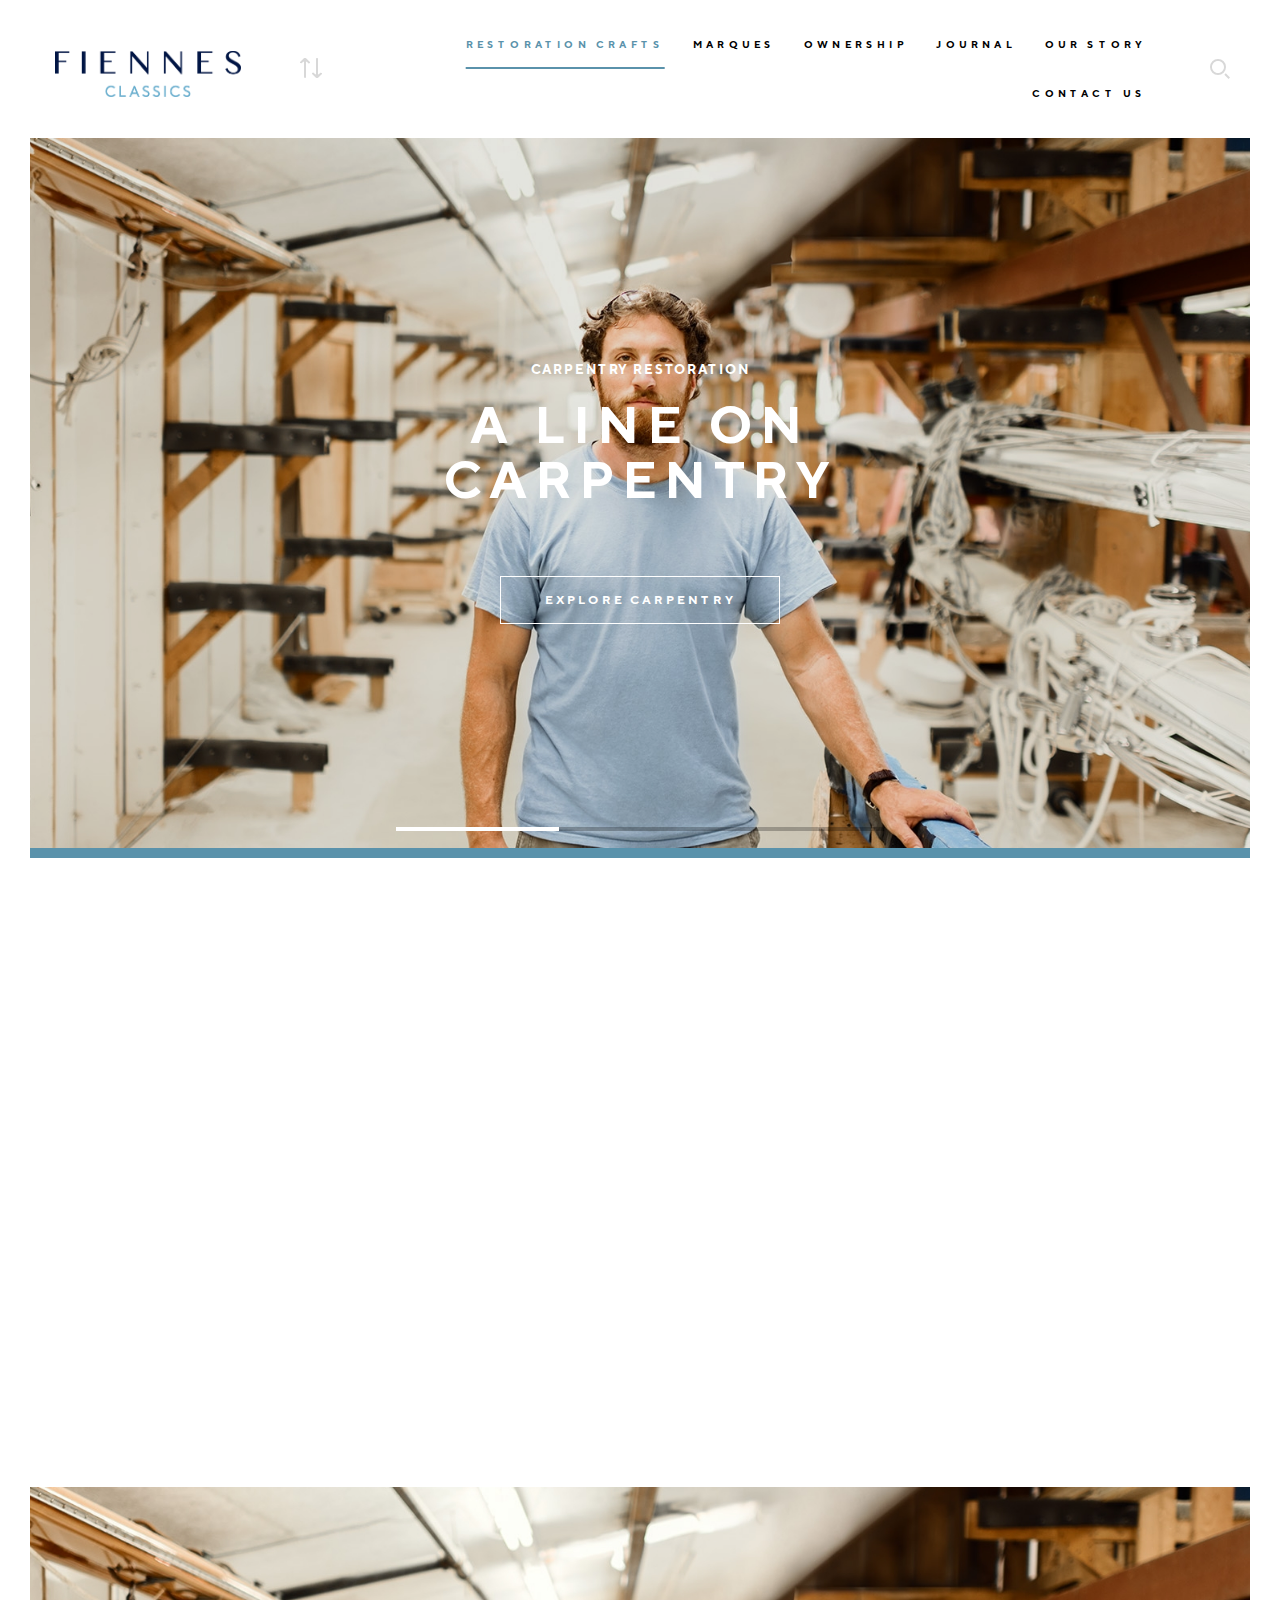
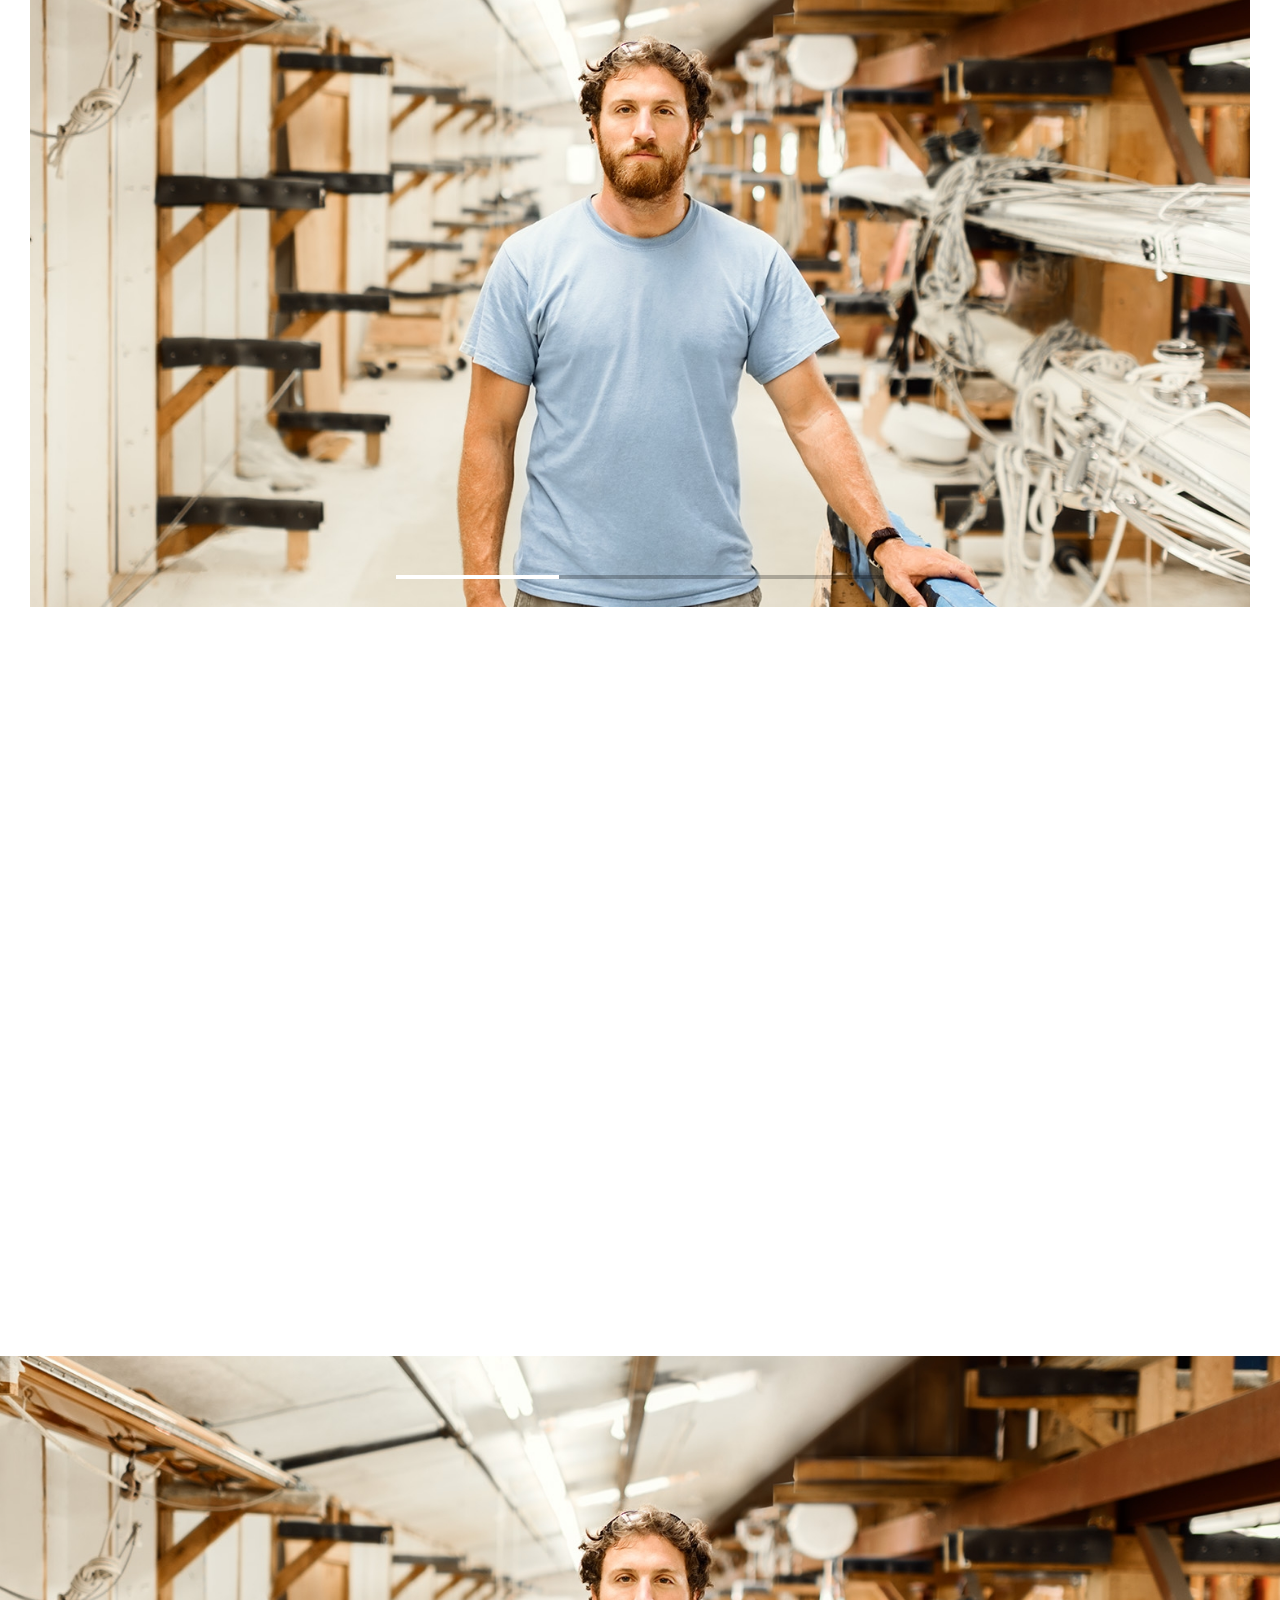
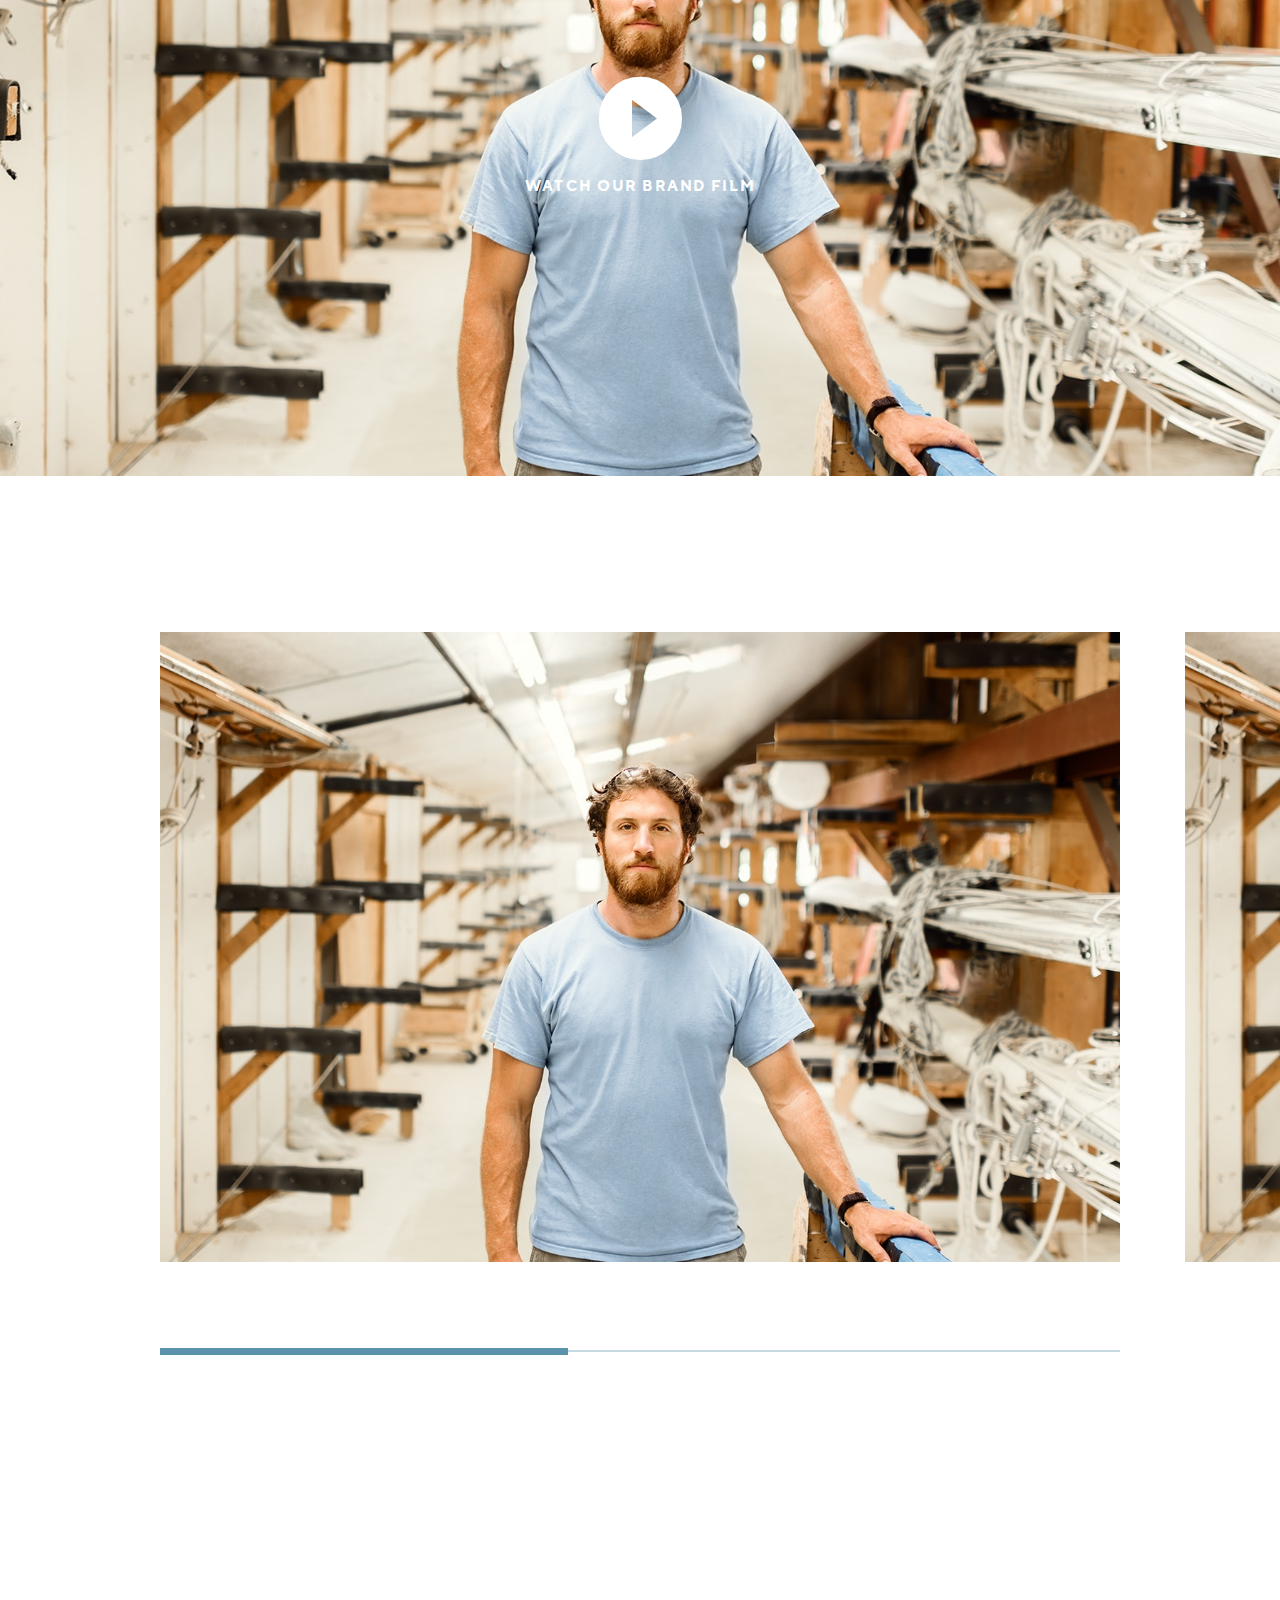
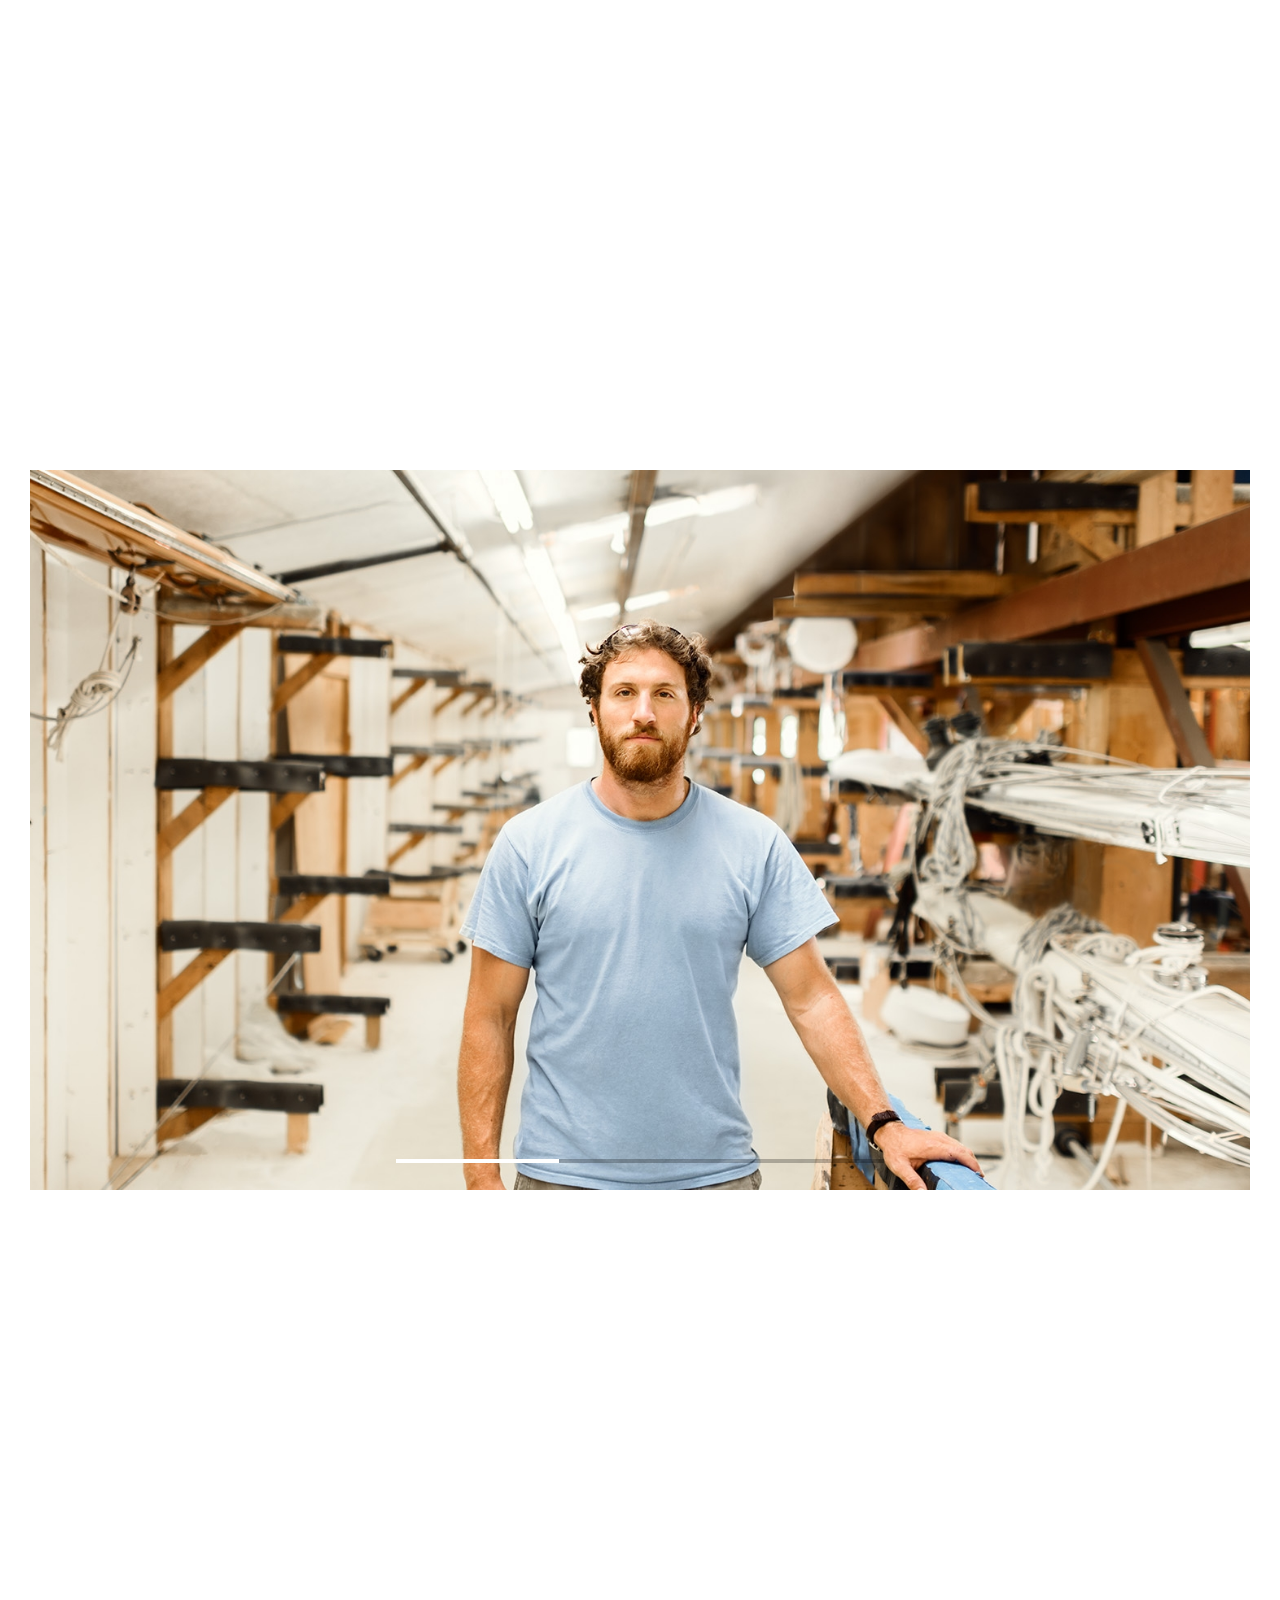
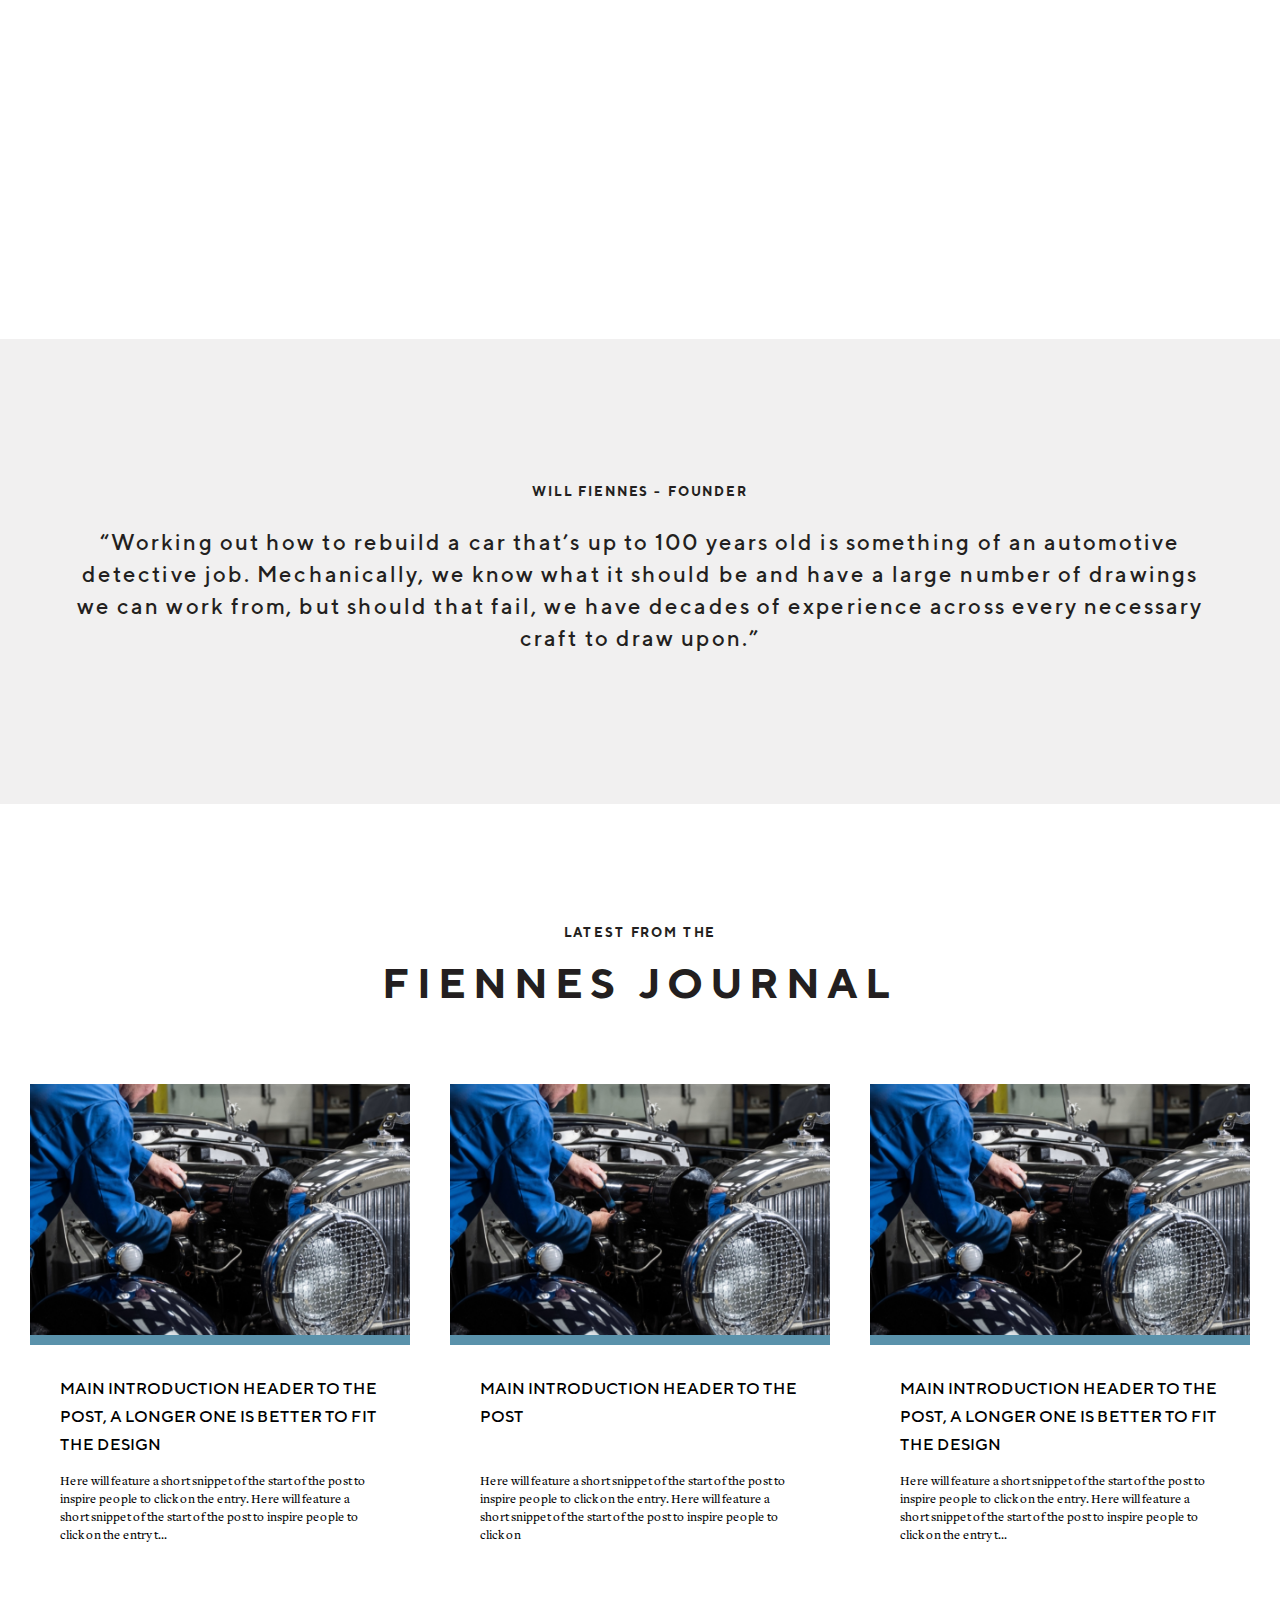
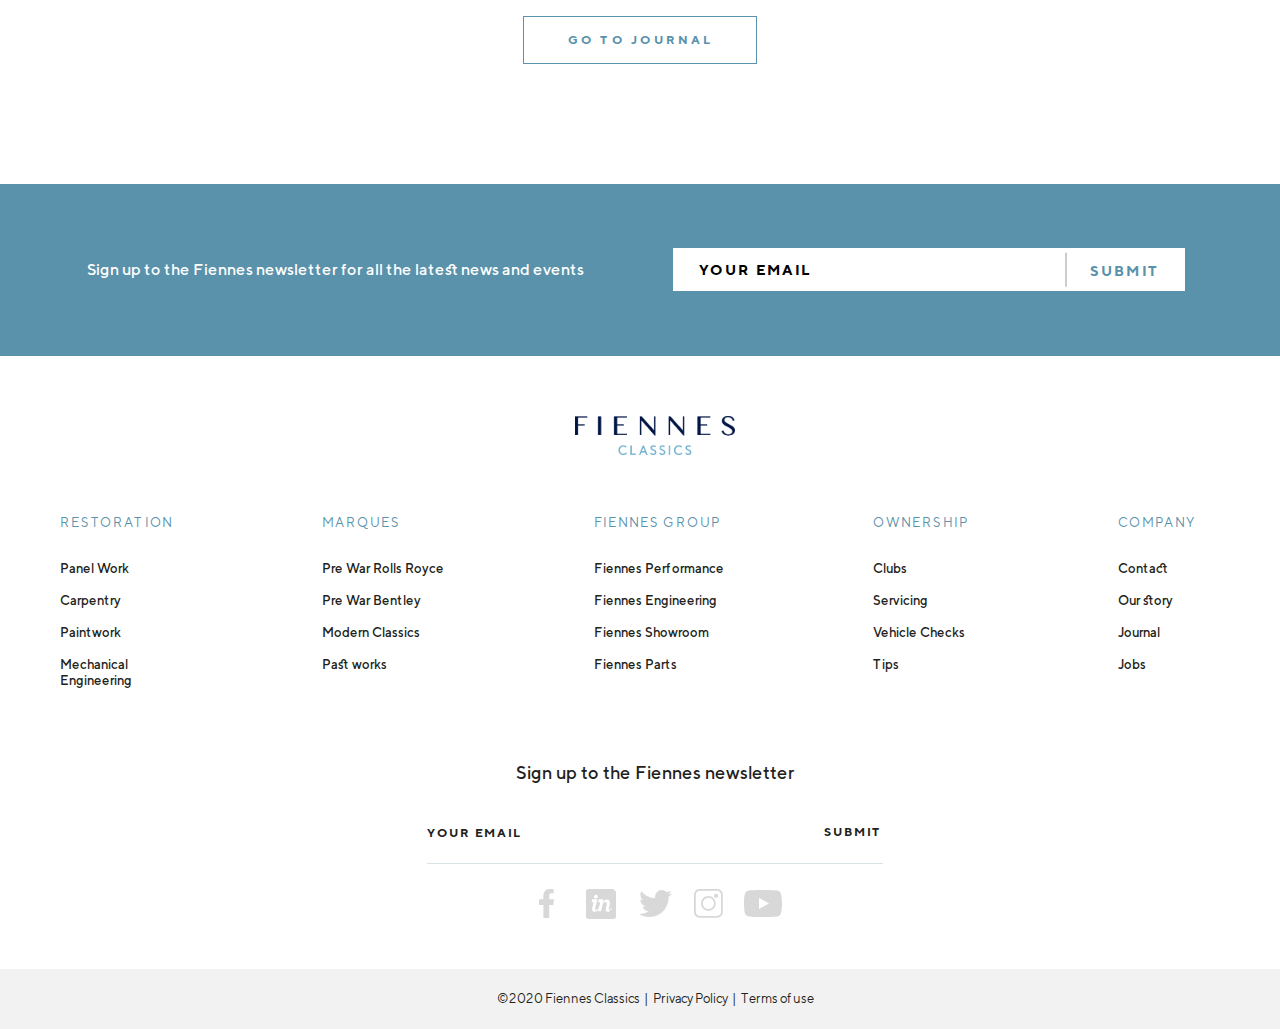
==== commit 1ca5ccbf: "fix" ====
--- a/index.html
+++ b/index.html
@@ -8,7 +8,7 @@
 		<!-- <meta name="robots" content="noindex, nofollow"> -->
 		<!-- <meta name="viewport" content="width=device-width, initial-scale=1.0, maximum-scale=1.0, user-scalable=0"> -->
 		<!-- <link rel="shortcut icon" href="favicon.ico"> -->
-		<link rel="stylesheet" href="css/plyr.css">
+		<!-- <link rel="stylesheet" href="css/plyr.css"> -->
 		<link rel="stylesheet" href="css/style.min.css">
 	</head>
 	<body>
@@ -17,7 +17,7 @@
 		<div class="header__column header__column_1">
 			<div class="header__logo logo">
 				<a href="index.html">
-					<img src="img/logo/logoClassics.png" alt="logo">
+					<img src="img/logo/Fiennes-Classic-CMYK.png" alt="logo">
 				</a>
 			</div>
 			<div class="header__switch-btn">
@@ -26,33 +26,32 @@
 				</div>
 				<div class="header__switch-btn-drop-menu drop-menu">
 					<div class="drop-menu__title">
-						VISIT OTHER COMPANIES
-						IN THE FIENNES FAMILY
+						OTHER FIENNES COMPANIES
 					</div>
 					<ul class="drop-menu__list">
 						<li class="drop-menu__item">
-							<a href="#">
+							<a href="http://fiennesclassics.laracle.com/">
 								<span>
 									<img src="img/logo/logoClassics.png" alt="logo">
 								</span>
 							</a>
 						</li>
 						<li class="drop-menu__item">
-							<a href="#">
+							<a href="https://themes.upro.dev/f.group/">
 								<span>
 									<img src="img/logo/Fiennes_Group_logo.png" alt="logo">
 								</span>
 							</a>
 						</li>
 						<li class="drop-menu__item">
-							<a href="#">
+							<a href="http://fiennesclassics.laracle.com/">
 								<span>
 									<img src="img/logo/Fiennes_Performance_Logo.png" alt="logo">
 								</span>
 							</a>
 						</li>
 						<li class="drop-menu__item">
-							<a href="#">
+							<a href="http://fiennesclassics.laracle.com/">
 								<span>
 									<img src="img/logo/Engineering_Logo.png" alt="logo">
 								</span>
@@ -174,7 +173,7 @@
 						<li id="menu-item-286" class="menu-item menu-item-type-custom menu-item-object-custom menu-item-286"><a href="#">Link 1</a></li>
 						<li id="menu-item-287" class="menu-item menu-item-type-custom menu-item-object-custom menu-item-287"><a href="#">Link 2</a></li>
 						<li id="menu-item-288" class="menu-item menu-item-type-custom menu-item-object-custom menu-item-288"><a href="#">Link 3</a></li>
-						<li id="menu-item-289" class="menu-item menu-item-type-custom menu-item-object-custom menu-item-289"><a href="#">Link 4</a></li>
+						<li id="menu-item-289" class="menu-item menu-item-type-custom menu-item-object-custom menu-item-289"><a href="#">Restoration crafts</a></li>
 					</ul>
 				</li>
 			<li id="menu-item-281" class="menu-item menu-item-type-post_type menu-item-object-page menu-item-281"><a href="https://themes.upro.dev/f.classics/marques/">Marques</a></li>
@@ -224,7 +223,7 @@
 						        			CARPENTRY
 						        		</h1>
 						        		<div class="hero-slider__btn-wrap">
-						        			<a class="btn-default btn-default_white" href="#">EXPLORE CARPENTRY</a>
+						        			<a class="btn-default btn-default_white" href="https://www.youtube.com/?gl=UA&hl=ru">EXPLORE CARPENTRY</a>
 						        		</div>
 						        	</div>
 						        </div>
@@ -270,20 +269,20 @@
 					</div>
 				</section>
 				<section class="home__text-block text-block text-block_center">
-					<div class="text-block__body container">
-						<div class="text-block__suptitle suptitle _anim-items _anim-no-hide">
+					<div class="text-block__body container _anim-items _anim-no-hide">
+						<div class="text-block__suptitle suptitle">
 							FIENNES CLASSICS
 						</div>
-						<h3 class="text-block__title title-3 _anim-items _anim-no-hide">
+						<h3 class="text-block__title title-3">
 							RESTORATION CRAFT LIES AT THE
 							HEART OF EVERYTHING WE DO
 						</h3>
-						<div class="text-block__text _anim-items _anim-no-hide">
+						<div class="text-block__text ">
 							<p>
 								Lorem ipsum dolor sit amet, consectetur adipiscing elit, sed do eiusmod tempor incididunt ut labore et dolore magna aliqua. Ut enim ad minim veniam, quis nostrud exercitation ullamco laboris nisi ut aliquip ex ea commodo consequat. Duis aute irure dolor in reprehenderit in voluptate velit esse cillum dolore eu fugiat nulla pariatur.
 							</p>
 						</div>
-						<div class="text-block__btn-wrap _anim-items _anim-no-hide">
+						<div class="text-block__btn-wrap">
 							<a href="#" class="btn-default">EXPLORE RESTORATION</a>
 						</div>
 					</div>
@@ -319,20 +318,20 @@
 				</section>
 
 				<section class="home__text-block-2 text-block text-block_left">
-					<div class="text-block__body container">
-						<div class="text-block__line _anim-items _anim-no-hide"></div>
-						<div class="text-block__suptitle suptitle _anim-items _anim-no-hide">
+					<div class="text-block__body container _anim-items _anim-no-hide">
+						<div class="text-block__line"></div>
+						<div class="text-block__suptitle suptitle">
 							PRE WAR BENTLEY RESTORATION
 						</div>
-						<h3 class="text-block__title title-3 _anim-items _anim-no-hide">
+						<h3 class="text-block__title title-3">
 							HEADLINE THAT EXPLAINS OUR SKILL IN THIS AREA
 						</h3>
-						<div class="text-block__text _anim-items _anim-no-hide">
+						<div class="text-block__text">
 							<p>
 								Lorem ipsum dolor sit amet, consectetur adipiscing elit, sed do eiusmod tempor incididunt ut labore et dolore magna aliqua. Ut enim ad minim veniam, quis nostrud exercitation ullamco l.Lorem ipsum dolor sit amet, consectetur adipiscing elit, sed do eiusmod tempor incididunt ut labore et dolore magna aliqua. Ut enim ad minim veniam, quis nostrud exercitation.
 							</p>
 						</div>
-						<div class="text-block__btn-wrap _anim-items _anim-no-hide">
+						<div class="text-block__btn-wrap">
 							<a href="#" class="btn-default">LEARN MORE</a>
 						</div>
 					</div>
@@ -340,9 +339,12 @@
 
 				<section class="home__video video-block">
 					<div class="video-block__body ibg">
-						<video id="player" playsinline  poster="img/home/main-photo.jpg">
-						  <source src="img/videoForTest.mp4" type="video/mp4" />
+						<video id="player" class="video-block__video" loop poster="img/home/main-photo.jpg">
+						  <source src="img/videoplayback.mp4" type="video/mp4" />
 						</video>
+						<div class="video-block__play-pause">
+							<span class="icon-play3"></span>
+						</div>
 					</div>
 				</section>
 
@@ -379,19 +381,19 @@
 				</section>
 
 				<section class="home__text-block-3 text-block text-block_right">
-					<div class="text-block__body container">
-						<div class="text-block__suptitle suptitle _anim-items _anim-no-hide">
+					<div class="text-block__body container _anim-items _anim-no-hide">
+						<div class="text-block__suptitle suptitle">
 							PRE WAR ROLLS ROYCE RESTORATION
 						</div>
-						<h3 class="text-block__title title-3 _anim-items _anim-no-hide">
+						<h3 class="text-block__title title-3">
 							HEADLINE THAT EXPLAINS OUR SKILL IN THIS AREA
 						</h3>
-						<div class="text-block__text _anim-items _anim-no-hide">
+						<div class="text-block__text">
 							<p>
 								Lorem ipsum dolor sit amet, consectetur adipiscing elit, sed do eiusmod tempor incididunt ut labore et dolore magna aliqua. Ut enim ad minim veniam, quis nostrud exercitation ullamco l.Lorem ipsum dolor sit amet, consectetur adipiscing elit, sed do eiusmod tempor incididunt ut labore et dolore magna aliqua. Ut enim ad minim veniam, quis nostrud exercitation.
 							</p>
 						</div>
-						<div class="text-block__btn-wrap _anim-items _anim-no-hide">
+						<div class="text-block__btn-wrap">
 							<a href="#" class="btn-default">LEARN MORE</a>
 						</div>
 					</div>
@@ -428,20 +430,20 @@
 				</section>
 
 				<section class="home__text-block-2 text-block text-block_left">
-					<div class="text-block__body container">
-						<div class="text-block__line _anim-items _anim-no-hide"></div>
-						<div class="text-block__suptitle suptitle _anim-items _anim-no-hide">
+					<div class="text-block__body container _anim-items _anim-no-hide">
+						<div class="text-block__line "></div>
+						<div class="text-block__suptitle suptitle ">
 							MODERN CLASSICS RESTORATION
 						</div>
-						<h3 class="text-block__title title-3 _anim-items _anim-no-hide">
+						<h3 class="text-block__title title-3 ">
 							HEADLINE THAT EXPLAINS OUR SKILL IN THIS AREA
 						</h3>
-						<div class="text-block__text _anim-items _anim-no-hide">
+						<div class="text-block__text ">
 							<p>
 								Lorem ipsum dolor sit amet, consectetur adipiscing elit, sed do eiusmod tempor incididunt ut labore et dolore magna aliqua. Ut enim ad minim veniam, quis nostrud exercitation ullamco l.Lorem ipsum dolor sit amet, consectetur adipiscing elit, sed do eiusmod tempor incididunt ut labore et dolore magna aliqua. Ut enim ad minim veniam, quis nostrud exercitation.
 							</p>
 						</div>
-						<div class="text-block__btn-wrap _anim-items _anim-no-hide">
+						<div class="text-block__btn-wrap">
 							<a href="#" class="btn-default">LEARN MORE</a>
 						</div>
 					</div>
@@ -551,7 +553,7 @@
 		<div class="footer__row footer__row_1">
 			<div class="footer__logo logo">
 				<a href="#">
-					<img src="img/logo/logoClassics.png" alt="logo">
+					<img src="img/logo/Fiennes-Classic-CMYK.png" alt="logo">
 				</a>
 			</div>
 		</div>
@@ -560,7 +562,7 @@
 				<nav class="footer__nav">
 					<div class="footer__nav-column">
 						<div class="footer__nav-title">
-							RESTORATION
+							<a href="#">RESTORATION</a>
 						</div>
 						<ul class="footer__nav-list">
 							<li class="footer__nav-list-item">
@@ -580,7 +582,7 @@
 					</div>
 					<div class="footer__nav-column">
 						<div class="footer__nav-title">
-							MARQUES
+							<a href="#">MARQUES</a>
 						</div>
 						<ul class="footer__nav-list">
 							<li class="footer__nav-list-item">
@@ -600,7 +602,7 @@
 					</div>
 					<div class="footer__nav-column">
 						<div class="footer__nav-title">							
-							FIENNES GROUP
+							<a href="#">FIENNES GROUP</a>
 						</div>
 						<ul class="footer__nav-list">
 							<li class="footer__nav-list-item">
@@ -620,7 +622,7 @@
 					</div>
 					<div class="footer__nav-column">
 						<div class="footer__nav-title">							
-							OWNERSHIP
+							<a href="#">OWNERSHIP</a>
 						</div>
 						<ul class="footer__nav-list">
 							<li class="footer__nav-list-item">
@@ -640,7 +642,7 @@
 					</div>
 					<div class="footer__nav-column">
 						<div class="footer__nav-title">							
-							COMPANY
+							<a href="#">COMPANY</a>
 						</div>
 						<ul class="footer__nav-list">
 							<li class="footer__nav-list-item">
--- a/css/style.min.css
+++ b/css/style.min.css
@@ -1 +1 @@
-@font-face{font-family:FreightText;font-display:swap;src:url(../fonts/FreightTextBold.woff) format("woff"),url(../fonts/FreightTextBold.woff2) format("woff2");font-weight:700;font-style:normal}@font-face{font-family:FreightText;font-display:swap;src:url(../fonts/FreightTextBook.woff) format("woff"),url(../fonts/FreightTextBook.woff2) format("woff2");font-weight:400;font-style:normal}@font-face{font-family:FreightText;font-display:swap;src:url(../fonts/FreightTextMedium.woff) format("woff"),url(../fonts/FreightTextMedium.woff2) format("woff2");font-weight:500;font-style:normal}@font-face{font-family:TTNorms;font-display:swap;src:url(../fonts/TTNorms-Black.woff) format("woff"),url(../fonts/TTNorms-Black.woff2) format("woff2");font-weight:900;font-style:normal}@font-face{font-family:TTNorms;font-display:swap;src:url(../fonts/TTNorms-Bold.woff) format("woff"),url(../fonts/TTNorms-Bold.woff2) format("woff2");font-weight:700;font-style:normal}@font-face{font-family:TTNorms-Italic;font-display:swap;src:url(../fonts/TTNorms-Italic.woff) format("woff"),url(../fonts/TTNorms-Italic.woff2) format("woff2");font-weight:400;font-style:normal}@font-face{font-family:TTNorms;font-display:swap;src:url(../fonts/TTNorms-Light.woff) format("woff"),url(../fonts/TTNorms-Light.woff2) format("woff2");font-weight:300;font-style:normal}@font-face{font-family:TTNorms;font-display:swap;src:url(../fonts/TTNorms-Medium.woff) format("woff"),url(../fonts/TTNorms-Medium.woff2) format("woff2");font-weight:500;font-style:normal}@font-face{font-family:TTNorms;font-display:swap;src:url(../fonts/TTNorms-Regular.woff) format("woff"),url(../fonts/TTNorms-Regular.woff2) format("woff2");font-weight:400;font-style:normal}@font-face{font-family:TTNorms;font-display:swap;src:url(../fonts/TTNorms-Thin.woff) format("woff"),url(../fonts/TTNorms-Thin.woff2) format("woff2");font-weight:100;font-style:normal}/*! normalize.css v8.0.1 | MIT License | github.com/necolas/normalize.css */html{line-height:1.15;-webkit-text-size-adjust:100%}body{margin:0}main{display:block}h1{font-size:2em;margin:.67em 0}hr{-webkit-box-sizing:content-box;box-sizing:content-box;height:0;overflow:visible}pre{font-family:monospace,monospace;font-size:1em}a{background-color:transparent}abbr[title]{border-bottom:none;text-decoration:underline;-webkit-text-decoration:underline dotted;text-decoration:underline dotted}b,strong{font-weight:bolder}code,kbd,samp{font-family:monospace,monospace;font-size:1em}small{font-size:80%}sub,sup{font-size:75%;line-height:0;position:relative;vertical-align:baseline}sub{bottom:-.25em}sup{top:-.5em}img{border-style:none}button,input,optgroup,select,textarea{font-family:inherit;font-size:100%;line-height:1.15;margin:0}button,input{overflow:visible}button,select{text-transform:none}[type=button],[type=reset],[type=submit],button{-webkit-appearance:button}[type=button]::-moz-focus-inner,[type=reset]::-moz-focus-inner,[type=submit]::-moz-focus-inner,button::-moz-focus-inner{border-style:none;padding:0}[type=button]:-moz-focusring,[type=reset]:-moz-focusring,[type=submit]:-moz-focusring,button:-moz-focusring{outline:1px dotted ButtonText}fieldset{padding:.35em .75em .625em}legend{-webkit-box-sizing:border-box;box-sizing:border-box;color:inherit;display:table;max-width:100%;padding:0;white-space:normal}progress{vertical-align:baseline}textarea{overflow:auto}[type=checkbox],[type=radio]{-webkit-box-sizing:border-box;box-sizing:border-box;padding:0}[type=number]::-webkit-inner-spin-button,[type=number]::-webkit-outer-spin-button{height:auto}[type=search]{-webkit-appearance:textfield;outline-offset:-2px}[type=search]::-webkit-search-decoration{-webkit-appearance:none}::-webkit-file-upload-button{-webkit-appearance:button;font:inherit}details{display:block}summary{display:list-item}template{display:none}[hidden]{display:none}*{padding:0;margin:0;border:0}*,:after,:before{-webkit-box-sizing:border-box;box-sizing:border-box}:active,:focus{outline:0}a:active,a:focus{outline:0}aside,footer,header,nav,section{display:block}html{font-size:10px}body,html{height:100%;min-width:320px;margin:0 auto}body{line-height:1;font-family:TTNorms,sans-serif;-ms-text-size-adjust:100%;-moz-text-size-adjust:100%;-webkit-text-size-adjust:100%;color:#000;font-size:1.6rem;font-family:TTNorms,sans-serif}body.lock{overflow:hidden}button,input,textarea{font-family:TTNorms,sans-serif}input::-ms-clear{display:none}button{cursor:pointer}button::-moz-focus-inner{padding:0;border:0}a,a:visited{text-decoration:none}a:hover{text-decoration:none}ul li{list-style:none}img{vertical-align:top}a{color:#5a92ab;font-weight:500}._anim-items{-webkit-transition:all .8s ease;-o-transition:all .8s ease;transition:all .8s ease;-webkit-transform:translate(0,120%);-ms-transform:translate(0,120%);transform:translate(0,120%);opacity:0}._anim-items._active{-webkit-transition:all .8s ease;-o-transition:all .8s ease;transition:all .8s ease;-webkit-transform:translate(0,0);-ms-transform:translate(0,0);transform:translate(0,0);opacity:1}@-webkit-keyframes dotAnim{from{width:0%}to{width:50%}}@keyframes dotAnim{from{width:0%}to{width:50%}}.page{height:100%}.container{max-width:123.2rem;margin:0 auto;width:100%;padding:0 3rem}.container_large{max-width:134.4rem;padding:0 3rem;width:100%;margin:0 auto}.container_large-1400{max-width:140rem;padding:0 3rem;width:100%;margin:0 auto}.container_small{max-width:89rem;padding:0 1.5rem;width:100%;margin:0 auto}.ibg{position:relative}.ibg img{position:absolute;width:100%;height:100%;top:0;left:0;-o-object-fit:cover;object-fit:cover}.logo{max-width:22.6rem;width:100%}.logo img{width:100%}.line{display:inline-block;width:8rem;height:.7rem;background:#5a92ab}.title-1{color:#000;font-family:TTNorms,sans-serif;font-size:5rem;font-weight:700;letter-spacing:.45rem;line-height:7rem;text-transform:uppercase}.title-2{color:#231f20;font-family:TTNorms,sans-serif;font-size:5rem;font-weight:700;letter-spacing:.857rem;text-transform:uppercase;line-height:7rem}.title-3{color:#231f20;font-family:TTNorms,sans-serif;font-size:3.5rem;font-weight:700;letter-spacing:.5rem;line-height:5rem;text-transform:uppercase}.suptitle{color:#231f20;font-family:TTNorms,sans-serif;font-size:1.5rem;font-weight:700;letter-spacing:.214rem;line-height:2rem;text-transform:uppercase}.btn-default{border:1px solid #5a91ab;color:#5a91ab;font-size:1.4rem;font-weight:700;letter-spacing:.35rem;line-height:1.2em;text-transform:uppercase;padding:1.3em 3.6em;-webkit-transition:all .2s ease;-o-transition:all .2s ease;transition:all .2s ease;display:inline-block;white-space:nowrap}.btn-default:active{background:rgba(0,0,0,.1)}.btn-default_white{border:1px solid #fff;color:#fff}.text-block_center{text-align:center}.text-block_center .text-block__body{-webkit-box-align:center;-ms-flex-align:center;align-items:center}.text-block_left .text-block__body{-webkit-box-align:start;-ms-flex-align:start;align-items:flex-start;padding-left:4.5rem}.text-block_left .text-block__body .text-block__suptitle{margin-bottom:1rem}.text-block_left .text-block__body .text-block__title{max-width:70rem;letter-spacing:.7rem;line-height:5rem;margin-bottom:4rem}.text-block_left .text-block__body .text-block__text{max-width:60rem}.text-block_right .text-block__body{-webkit-box-align:end;-ms-flex-align:end;align-items:flex-end;text-align:right}.text-block_right .text-block__body .text-block__suptitle{margin-bottom:1rem}.text-block_right .text-block__body .text-block__title{max-width:67rem;letter-spacing:.7rem;line-height:5rem;margin-bottom:4rem}.text-block_right .text-block__body .text-block__text{max-width:60rem}.text-block__body{display:-webkit-box;display:-ms-flexbox;display:flex;-webkit-box-orient:vertical;-webkit-box-direction:normal;-ms-flex-direction:column;flex-direction:column}.text-block__line{display:inline-block;width:8.5rem;height:.7rem;background:#5a92ab;margin-bottom:3rem}.text-block__suptitle{margin-bottom:1rem}.text-block__title{margin-bottom:4rem;max-width:90rem}.text-block__text{max-width:908px;color:#231f20;font-family:FreightText,sans-serif;font-size:2rem;font-weight:300;line-height:2.5rem;margin-bottom:4.8rem}.text-block__text p:not(:last-child){margin:0 0 1.5rem}.block-columns-2{display:-webkit-box;display:-ms-flexbox;display:flex;width:100%;-ms-flex-wrap:wrap;flex-wrap:wrap}.block-columns-2 .column{width:50%;padding:0 2.5rem;margin-bottom:10.5rem}.block-columns-3{display:-webkit-box;display:-ms-flexbox;display:flex;-ms-flex-wrap:wrap;flex-wrap:wrap;-webkit-box-pack:center;-ms-flex-pack:center;justify-content:center;margin:0 -2rem}.column{width:33.3333%;padding:0 2rem;margin-bottom:7.5rem}.card-journal{display:-webkit-box;display:-ms-flexbox;display:flex;-webkit-box-orient:vertical;-webkit-box-direction:normal;-ms-flex-direction:column;flex-direction:column;height:100%}.card-journal__img{position:relative;height:0;padding-bottom:66%;border-bottom:10px solid #5a92ab;margin-bottom:1rem}.card-journal__text-wrap{padding:2rem 3rem;-webkit-box-flex:1;-ms-flex:1 1 auto;flex:1 1 auto;display:-webkit-box;display:-ms-flexbox;display:flex;-webkit-box-orient:vertical;-webkit-box-direction:normal;-ms-flex-direction:column;flex-direction:column}.card-journal__title{color:#000;font-size:1.8rem;font-weight:500;line-height:3rem;text-transform:uppercase;margin-bottom:1.7rem;-webkit-box-flex:1;-ms-flex:1 1 auto;flex:1 1 auto}.card-journal__text{color:#000;font-family:FreightText,sans-serif;font-size:1.5rem;font-weight:500;line-height:2rem}.card-journal__bottom{margin-top:5rem}.card-journal__bottom-row_1{display:-webkit-box;display:-ms-flexbox;display:flex;-ms-flex-wrap:wrap;flex-wrap:wrap;-webkit-box-pack:justify;-ms-flex-pack:justify;justify-content:space-between}.card-journal__news{-webkit-box-flex:0;-ms-flex:0 0 auto;flex:0 0 auto;margin-right:1.5rem;margin-bottom:2.4rem;color:#000;font-size:1.4rem;font-weight:500;line-height:1.6rem}.card-journal__news>a{color:#5a92ab}.card-journal__news>a:hover{text-decoration:underline}.card-journal__date{-webkit-box-flex:0;-ms-flex:0 0 auto;flex:0 0 auto;margin-bottom:2rem;color:#000;font-size:1.4rem;font-weight:500;line-height:1.6rem;margin-right:5%}.card-journal__hr{height:1px;width:100%;background:#5a92ab}.card-journal__sample-name{padding:1.5rem 0;display:-webkit-box;display:-ms-flexbox;display:flex;-webkit-box-align:center;-ms-flex-align:center;align-items:center;color:#000;font-size:1.4rem;font-weight:500;line-height:1.6rem;text-transform:uppercase}.card-journal__sample-name>span{-webkit-box-flex:0;-ms-flex:0 0 auto;flex:0 0 auto;display:inline-block;width:3.2rem;height:3.2rem;border:1px solid #979797;background-color:#d8d8d8;margin-right:1.7rem;border-radius:50%}.card{height:100%;display:-webkit-box;display:-ms-flexbox;display:flex;-webkit-box-orient:vertical;-webkit-box-direction:normal;-ms-flex-direction:column;flex-direction:column}.card__img{height:0;padding-bottom:63%;margin-bottom:3rem}.card__text-wrap{-webkit-box-flex:1;-ms-flex:1 1 auto;flex:1 1 auto;display:-webkit-box;display:-ms-flexbox;display:flex;-webkit-box-orient:vertical;-webkit-box-direction:normal;-ms-flex-direction:column;flex-direction:column;padding:2rem 4rem}.card__text>p{color:#231f20;font-family:FreightText,sans-serif;font-size:2rem;font-weight:300;line-height:2.6rem;max-width:58.5rem}.card__text>p:not(:last-child){margin-bottom:2rem}.card__suptitle{margin-bottom:1.5rem;max-width:58.5rem;font-weight:700}.card__title{max-width:58.5rem;-webkit-box-flex:1;-ms-flex:1 1 auto;flex:1 1 auto;margin-bottom:2rem}.card__title.title-3{letter-spacing:.2rem}.card__btn-wrap{margin-top:5.3rem}.card .line{margin-bottom:2.5rem}.social-list{display:-webkit-box;display:-ms-flexbox;display:flex;-webkit-box-align:center;-ms-flex-align:center;align-items:center;-webkit-box-pack:end;-ms-flex-pack:end;justify-content:flex-end;padding:2rem 0}.social-list>a{display:-webkit-inline-box;display:-ms-inline-flexbox;display:inline-flex;min-height:4rem;-webkit-box-flex:0;-ms-flex:0 0 4rem;flex:0 0 4rem;-webkit-box-pack:center;-ms-flex-pack:center;justify-content:center;-webkit-box-align:center;-ms-flex-align:center;align-items:center;-webkit-transition:all .2s ease;-o-transition:all .2s ease;transition:all .2s ease}.social-list>a:not(:last-child){margin-right:1.42rem}.social-list>a svg path{fill:#d8d8d8}.social-list>a svg path.play{fill:#fff}.one-img-block img{width:100%}.img-full-screen{padding:0 3rem}.img-full-screen__body{width:100%;height:80vh}.three-img-block_reverse .three-img-block__body{-webkit-box-orient:vertical;-webkit-box-direction:reverse;-ms-flex-direction:column-reverse;flex-direction:column-reverse}.three-img-block_reverse .three-img-block__row_1{margin-bottom:0;margin-top:3.6rem}.three-img-block__body{width:100%;display:-webkit-box;display:-ms-flexbox;display:flex;-webkit-box-orient:vertical;-webkit-box-direction:normal;-ms-flex-direction:column;flex-direction:column}.three-img-block__row_1{margin-bottom:3.6rem;display:-webkit-box;display:-ms-flexbox;display:flex;-webkit-box-pack:justify;-ms-flex-pack:justify;justify-content:space-between}.three-img-block__column{width:calc(50% - 1.6rem)}.three-img-block__smal{height:0;padding-bottom:68%;background:#ccc}.three-img-block__big{height:0;padding-bottom:48%;background:#ccc}.pagination{display:-webkit-box;display:-ms-flexbox;display:flex;-ms-flex-wrap:wrap;flex-wrap:wrap;-webkit-box-pack:center;-ms-flex-pack:center;justify-content:center}.pagination>li{-webkit-box-flex:0;-ms-flex:0 0 auto;flex:0 0 auto;margin-bottom:1.6rem}.pagination>li:not(:last-child){margin-right:2.2rem}.pagination>li.active>a{background:#5a92ab;color:#fff}.pagination>li>a{display:-webkit-inline-box;display:-ms-inline-flexbox;display:inline-flex;min-width:4.9rem;min-height:4.2rem;border:1px solid #5a92ab;-webkit-box-pack:center;-ms-flex-pack:center;justify-content:center;-webkit-box-align:center;-ms-flex-align:center;align-items:center;padding:1rem;color:#5a92ab;font-size:1.4rem;font-weight:700;-webkit-transition:all .2s ease;-o-transition:all .2s ease;transition:all .2s ease}.hero{padding:0 3rem}.hero__body{position:relative;height:80vh;display:-webkit-box;display:-ms-flexbox;display:flex;-webkit-box-orient:vertical;-webkit-box-direction:normal;-ms-flex-direction:column;flex-direction:column;-webkit-box-pack:center;-ms-flex-pack:center;justify-content:center;text-align:center;padding:7rem 1.5rem;border-bottom:10px solid #5a92ab;min-height:48rem}.hero__img{position:absolute;top:0;left:0;width:100%;height:100%}.hero__img:before{position:absolute;content:'';top:0;left:0;width:100%;height:100%;background:rgba(0,0,0,.1);z-index:1}.hero__text-wrap{position:relative;z-index:2;color:#fff}.hero__suptitle{color:#fff;font-size:1.5rem;font-weight:700;letter-spacing:.214rem;line-height:1.8rem;text-transform:uppercase;margin-bottom:2rem}.hero__title{font-size:5.8rem;font-weight:700;letter-spacing:.845rem;line-height:6.5rem;text-transform:uppercase;margin-bottom:8rem;margin-top:2rem}.reviews-slider{width:100%}.reviews-slider__text{color:#231f20;font-family:FreightText,sans-serif;font-size:2.8rem;font-weight:300;line-height:4rem;margin-bottom:1rem}.reviews-slider__text>span{color:#5a92ab;font-size:4.8rem}.reviews-slider__name{font-size:1.5rem;font-weight:500}.reviews-slider .swiper-pagination{margin-top:5.5rem;position:static;text-align:left;display:-webkit-box;display:-ms-flexbox;display:flex;-webkit-box-align:center;-ms-flex-align:center;align-items:center}.reviews-slider .swiper-pagination>span{-webkit-box-flex:1;-ms-flex:1 1 auto;flex:1 1 auto;position:relative;height:.3rem;max-width:17.5%;z-index:5;opacity:1;border-radius:0;padding:2.5rem 0;background:0 0;margin:0 6px!important}.reviews-slider .swiper-pagination>span:after{position:absolute;content:'';top:50%;left:0;-webkit-transform:translateY(-50%);-ms-transform:translateY(-50%);transform:translateY(-50%);width:100%;z-index:1;background:rgba(125,125,125,.57);height:.3rem}.reviews-slider .swiper-pagination>span.swiper-pagination-bullet-active:before{position:absolute;content:'';top:50%;-webkit-transform:translateY(-50%);-ms-transform:translateY(-50%);transform:translateY(-50%);left:0;height:.3rem;width:50%;background:rgba(125,125,125,.87);z-index:2;-webkit-animation:dotAnim .6s ease;animation:dotAnim .6s ease}@font-face{font-family:swiper-icons;src:url("data:application/font-woff;charset=utf-8;base64, [base64]//wADZ2x5ZgAAAywAAADMAAAD2MHtryVoZWFkAAABbAAAADAAAAA2E2+eoWhoZWEAAAGcAAAAHwAAACQC9gDzaG10eAAAAigAAAAZAAAArgJkABFsb2NhAAAC0AAAAFoAAABaFQAUGG1heHAAAAG8AAAAHwAAACAAcABAbmFtZQAAA/gAAAE5AAACXvFdBwlwb3N0AAAFNAAAAGIAAACE5s74hXjaY2BkYGAAYpf5Hu/j+W2+MnAzMYDAzaX6QjD6/4//Bxj5GA8AuRwMYGkAPywL13jaY2BkYGA88P8Agx4j+/8fQDYfA1AEBWgDAIB2BOoAeNpjYGRgYNBh4GdgYgABEMnIABJzYNADCQAACWgAsQB42mNgYfzCOIGBlYGB0YcxjYGBwR1Kf2WQZGhhYGBiYGVmgAFGBiQQkOaawtDAoMBQxXjg/wEGPcYDDA4wNUA2CCgwsAAAO4EL6gAAeNpj2M0gyAACqxgGNWBkZ2D4/wMA+xkDdgAAAHjaY2BgYGaAYBkGRgYQiAHyGMF8FgYHIM3DwMHABGQrMOgyWDLEM1T9/w8UBfEMgLzE////P/5//f/V/xv+r4eaAAeMbAxwIUYmIMHEgKYAYjUcsDAwsLKxc3BycfPw8jEQA/[base64]/uznmfPFBNODM2K7MTQ45YEAZqGP81AmGGcF3iPqOop0r1SPTaTbVkfUe4HXj97wYE+yNwWYxwWu4v1ugWHgo3S1XdZEVqWM7ET0cfnLGxWfkgR42o2PvWrDMBSFj/IHLaF0zKjRgdiVMwScNRAoWUoH78Y2icB/yIY09An6AH2Bdu/UB+yxopYshQiEvnvu0dURgDt8QeC8PDw7Fpji3fEA4z/PEJ6YOB5hKh4dj3EvXhxPqH/SKUY3rJ7srZ4FZnh1PMAtPhwP6fl2PMJMPDgeQ4rY8YT6Gzao0eAEA409DuggmTnFnOcSCiEiLMgxCiTI6Cq5DZUd3Qmp10vO0LaLTd2cjN4fOumlc7lUYbSQcZFkutRG7g6JKZKy0RmdLY680CDnEJ+UMkpFFe1RN7nxdVpXrC4aTtnaurOnYercZg2YVmLN/d/gczfEimrE/fs/bOuq29Zmn8tloORaXgZgGa78yO9/cnXm2BpaGvq25Dv9S4E9+5SIc9PqupJKhYFSSl47+Qcr1mYNAAAAeNptw0cKwkAAAMDZJA8Q7OUJvkLsPfZ6zFVERPy8qHh2YER+3i/BP83vIBLLySsoKimrqKqpa2hp6+jq6RsYGhmbmJqZSy0sraxtbO3sHRydnEMU4uR6yx7JJXveP7WrDycAAAAAAAH//wACeNpjYGRgYOABYhkgZgJCZgZNBkYGLQZtIJsFLMYAAAw3ALgAeNolizEKgDAQBCchRbC2sFER0YD6qVQiBCv/H9ezGI6Z5XBAw8CBK/m5iQQVauVbXLnOrMZv2oLdKFa8Pjuru2hJzGabmOSLzNMzvutpB3N42mNgZGBg4GKQYzBhYMxJLMlj4GBgAYow/P/PAJJhLM6sSoWKfWCAAwDAjgbRAAB42mNgYGBkAIIbCZo5IPrmUn0hGA0AO8EFTQAA") format("woff");font-weight:400;font-style:normal}:root{--swiper-theme-color:#007aff}.swiper-container{margin-left:auto;margin-right:auto;position:relative;overflow:hidden;list-style:none;padding:0;z-index:1}.swiper-container-vertical>.swiper-wrapper{-webkit-box-orient:vertical;-webkit-box-direction:normal;-ms-flex-direction:column;flex-direction:column}.swiper-wrapper{position:relative;width:100%;height:100%;z-index:1;display:-webkit-box;display:-ms-flexbox;display:flex;-webkit-transition-property:-webkit-transform;transition-property:-webkit-transform;-o-transition-property:transform;transition-property:transform;transition-property:transform,-webkit-transform;-webkit-box-sizing:content-box;box-sizing:content-box}.swiper-container-android .swiper-slide,.swiper-wrapper{-webkit-transform:translate3d(0,0,0);transform:translate3d(0,0,0)}.swiper-container-multirow>.swiper-wrapper{-ms-flex-wrap:wrap;flex-wrap:wrap}.swiper-container-multirow-column>.swiper-wrapper{-ms-flex-wrap:wrap;flex-wrap:wrap;-webkit-box-orient:vertical;-webkit-box-direction:normal;-ms-flex-direction:column;flex-direction:column}.swiper-container-free-mode>.swiper-wrapper{-webkit-transition-timing-function:ease-out;-o-transition-timing-function:ease-out;transition-timing-function:ease-out;margin:0 auto}.swiper-slide{-ms-flex-negative:0;flex-shrink:0;width:100%;height:100%;position:relative;-webkit-transition-property:-webkit-transform;transition-property:-webkit-transform;-o-transition-property:transform;transition-property:transform;transition-property:transform,-webkit-transform}.swiper-slide-invisible-blank{visibility:hidden}.swiper-container-autoheight,.swiper-container-autoheight .swiper-slide{height:auto}.swiper-container-autoheight .swiper-wrapper{-webkit-box-align:start;-ms-flex-align:start;align-items:flex-start;-webkit-transition-property:height,-webkit-transform;transition-property:height,-webkit-transform;-o-transition-property:transform,height;transition-property:transform,height;transition-property:transform,height,-webkit-transform}.swiper-container-3d{-webkit-perspective:1200px;perspective:1200px}.swiper-container-3d .swiper-cube-shadow,.swiper-container-3d .swiper-slide,.swiper-container-3d .swiper-slide-shadow-bottom,.swiper-container-3d .swiper-slide-shadow-left,.swiper-container-3d .swiper-slide-shadow-right,.swiper-container-3d .swiper-slide-shadow-top,.swiper-container-3d .swiper-wrapper{-webkit-transform-style:preserve-3d;transform-style:preserve-3d}.swiper-container-3d .swiper-slide-shadow-bottom,.swiper-container-3d .swiper-slide-shadow-left,.swiper-container-3d .swiper-slide-shadow-right,.swiper-container-3d .swiper-slide-shadow-top{position:absolute;left:0;top:0;width:100%;height:100%;pointer-events:none;z-index:10}.swiper-container-3d .swiper-slide-shadow-left{background-image:-webkit-gradient(linear,right top,left top,from(rgba(0,0,0,.5)),to(rgba(0,0,0,0)));background-image:-o-linear-gradient(right,rgba(0,0,0,.5),rgba(0,0,0,0));background-image:linear-gradient(to left,rgba(0,0,0,.5),rgba(0,0,0,0))}.swiper-container-3d .swiper-slide-shadow-right{background-image:-webkit-gradient(linear,left top,right top,from(rgba(0,0,0,.5)),to(rgba(0,0,0,0)));background-image:-o-linear-gradient(left,rgba(0,0,0,.5),rgba(0,0,0,0));background-image:linear-gradient(to right,rgba(0,0,0,.5),rgba(0,0,0,0))}.swiper-container-3d .swiper-slide-shadow-top{background-image:-webkit-gradient(linear,left bottom,left top,from(rgba(0,0,0,.5)),to(rgba(0,0,0,0)));background-image:-o-linear-gradient(bottom,rgba(0,0,0,.5),rgba(0,0,0,0));background-image:linear-gradient(to top,rgba(0,0,0,.5),rgba(0,0,0,0))}.swiper-container-3d .swiper-slide-shadow-bottom{background-image:-webkit-gradient(linear,left top,left bottom,from(rgba(0,0,0,.5)),to(rgba(0,0,0,0)));background-image:-o-linear-gradient(top,rgba(0,0,0,.5),rgba(0,0,0,0));background-image:linear-gradient(to bottom,rgba(0,0,0,.5),rgba(0,0,0,0))}.swiper-container-css-mode>.swiper-wrapper{overflow:auto;scrollbar-width:none;-ms-overflow-style:none}.swiper-container-css-mode>.swiper-wrapper::-webkit-scrollbar{display:none}.swiper-container-css-mode>.swiper-wrapper>.swiper-slide{scroll-snap-align:start start}.swiper-container-horizontal.swiper-container-css-mode>.swiper-wrapper{-ms-scroll-snap-type:x mandatory;scroll-snap-type:x mandatory}.swiper-container-vertical.swiper-container-css-mode>.swiper-wrapper{-ms-scroll-snap-type:y mandatory;scroll-snap-type:y mandatory}:root{--swiper-navigation-size:44px}.swiper-button-next,.swiper-button-prev{position:absolute;top:50%;width:calc(var(--swiper-navigation-size)/ 44 * 27);height:var(--swiper-navigation-size);margin-top:calc(-1 * var(--swiper-navigation-size)/ 2);z-index:10;cursor:pointer;display:-webkit-box;display:-ms-flexbox;display:flex;-webkit-box-align:center;-ms-flex-align:center;align-items:center;-webkit-box-pack:center;-ms-flex-pack:center;justify-content:center;color:var(--swiper-navigation-color,var(--swiper-theme-color))}.swiper-button-next.swiper-button-disabled,.swiper-button-prev.swiper-button-disabled{opacity:.35;cursor:auto;pointer-events:none}.swiper-button-next:after,.swiper-button-prev:after{font-family:swiper-icons;font-size:var(--swiper-navigation-size);text-transform:none!important;letter-spacing:0;text-transform:none;font-variant:initial;line-height:1}.swiper-button-prev,.swiper-container-rtl .swiper-button-next{left:10px;right:auto}.swiper-button-prev:after,.swiper-container-rtl .swiper-button-next:after{content:'prev'}.swiper-button-next,.swiper-container-rtl .swiper-button-prev{right:10px;left:auto}.swiper-button-next:after,.swiper-container-rtl .swiper-button-prev:after{content:'next'}.swiper-button-next.swiper-button-white,.swiper-button-prev.swiper-button-white{--swiper-navigation-color:#ffffff}.swiper-button-next.swiper-button-black,.swiper-button-prev.swiper-button-black{--swiper-navigation-color:#000000}.swiper-button-lock{display:none}.swiper-pagination{position:absolute;text-align:center;-webkit-transition:.3s opacity;-o-transition:.3s opacity;transition:.3s opacity;-webkit-transform:translate3d(0,0,0);transform:translate3d(0,0,0);z-index:10}.swiper-pagination.swiper-pagination-hidden{opacity:0}.swiper-container-horizontal>.swiper-pagination-bullets,.swiper-pagination-custom,.swiper-pagination-fraction{bottom:10px;left:0;width:100%}.swiper-pagination-bullets-dynamic{overflow:hidden;font-size:0}.swiper-pagination-bullets-dynamic .swiper-pagination-bullet{-webkit-transform:scale(.33);-ms-transform:scale(.33);transform:scale(.33);position:relative}.swiper-pagination-bullets-dynamic .swiper-pagination-bullet-active{-webkit-transform:scale(1);-ms-transform:scale(1);transform:scale(1)}.swiper-pagination-bullets-dynamic .swiper-pagination-bullet-active-main{-webkit-transform:scale(1);-ms-transform:scale(1);transform:scale(1)}.swiper-pagination-bullets-dynamic .swiper-pagination-bullet-active-prev{-webkit-transform:scale(.66);-ms-transform:scale(.66);transform:scale(.66)}.swiper-pagination-bullets-dynamic .swiper-pagination-bullet-active-prev-prev{-webkit-transform:scale(.33);-ms-transform:scale(.33);transform:scale(.33)}.swiper-pagination-bullets-dynamic .swiper-pagination-bullet-active-next{-webkit-transform:scale(.66);-ms-transform:scale(.66);transform:scale(.66)}.swiper-pagination-bullets-dynamic .swiper-pagination-bullet-active-next-next{-webkit-transform:scale(.33);-ms-transform:scale(.33);transform:scale(.33)}.swiper-pagination-bullet{width:8px;height:8px;display:inline-block;border-radius:100%;background:#000;opacity:.2}button.swiper-pagination-bullet{border:none;margin:0;padding:0;-webkit-box-shadow:none;box-shadow:none;-webkit-appearance:none;-moz-appearance:none;appearance:none}.swiper-pagination-clickable .swiper-pagination-bullet{cursor:pointer}.swiper-pagination-bullet-active{opacity:1;background:var(--swiper-pagination-color,var(--swiper-theme-color))}.swiper-container-vertical>.swiper-pagination-bullets{right:10px;top:50%;-webkit-transform:translate3d(0,-50%,0);transform:translate3d(0,-50%,0)}.swiper-container-vertical>.swiper-pagination-bullets .swiper-pagination-bullet{margin:6px 0;display:block}.swiper-container-vertical>.swiper-pagination-bullets.swiper-pagination-bullets-dynamic{top:50%;-webkit-transform:translateY(-50%);-ms-transform:translateY(-50%);transform:translateY(-50%);width:8px}.swiper-container-vertical>.swiper-pagination-bullets.swiper-pagination-bullets-dynamic .swiper-pagination-bullet{display:inline-block;-webkit-transition:.2s top,.2s -webkit-transform;transition:.2s top,.2s -webkit-transform;-o-transition:.2s transform,.2s top;transition:.2s transform,.2s top;transition:.2s transform,.2s top,.2s -webkit-transform}.swiper-container-horizontal>.swiper-pagination-bullets .swiper-pagination-bullet{margin:0 4px}.swiper-container-horizontal>.swiper-pagination-bullets.swiper-pagination-bullets-dynamic{left:50%;-webkit-transform:translateX(-50%);-ms-transform:translateX(-50%);transform:translateX(-50%);white-space:nowrap}.swiper-container-horizontal>.swiper-pagination-bullets.swiper-pagination-bullets-dynamic .swiper-pagination-bullet{-webkit-transition:.2s left,.2s -webkit-transform;transition:.2s left,.2s -webkit-transform;-o-transition:.2s transform,.2s left;transition:.2s transform,.2s left;transition:.2s transform,.2s left,.2s -webkit-transform}.swiper-container-horizontal.swiper-container-rtl>.swiper-pagination-bullets-dynamic .swiper-pagination-bullet{-webkit-transition:.2s right,.2s -webkit-transform;transition:.2s right,.2s -webkit-transform;-o-transition:.2s transform,.2s right;transition:.2s transform,.2s right;transition:.2s transform,.2s right,.2s -webkit-transform}.swiper-pagination-progressbar{background:rgba(0,0,0,.25);position:absolute}.swiper-pagination-progressbar .swiper-pagination-progressbar-fill{background:var(--swiper-pagination-color,var(--swiper-theme-color));position:absolute;left:0;top:0;width:100%;height:100%;-webkit-transform:scale(0);-ms-transform:scale(0);transform:scale(0);-webkit-transform-origin:left top;-ms-transform-origin:left top;transform-origin:left top}.swiper-container-rtl .swiper-pagination-progressbar .swiper-pagination-progressbar-fill{-webkit-transform-origin:right top;-ms-transform-origin:right top;transform-origin:right top}.swiper-container-horizontal>.swiper-pagination-progressbar,.swiper-container-vertical>.swiper-pagination-progressbar.swiper-pagination-progressbar-opposite{width:100%;height:4px;left:0;top:0}.swiper-container-horizontal>.swiper-pagination-progressbar.swiper-pagination-progressbar-opposite,.swiper-container-vertical>.swiper-pagination-progressbar{width:4px;height:100%;left:0;top:0}.swiper-pagination-white{--swiper-pagination-color:#ffffff}.swiper-pagination-black{--swiper-pagination-color:#000000}.swiper-pagination-lock{display:none}.swiper-scrollbar{border-radius:10px;position:relative;-ms-touch-action:none;background:rgba(0,0,0,.1)}.swiper-container-horizontal>.swiper-scrollbar{position:absolute;left:1%;bottom:3px;z-index:50;height:5px;width:98%}.swiper-container-vertical>.swiper-scrollbar{position:absolute;right:3px;top:1%;z-index:50;width:5px;height:98%}.swiper-scrollbar-drag{height:100%;width:100%;position:relative;background:rgba(0,0,0,.5);border-radius:10px;left:0;top:0}.swiper-scrollbar-cursor-drag{cursor:move}.swiper-scrollbar-lock{display:none}.swiper-zoom-container{width:100%;height:100%;display:-webkit-box;display:-ms-flexbox;display:flex;-webkit-box-pack:center;-ms-flex-pack:center;justify-content:center;-webkit-box-align:center;-ms-flex-align:center;align-items:center;text-align:center}.swiper-zoom-container>canvas,.swiper-zoom-container>img,.swiper-zoom-container>svg{max-width:100%;max-height:100%;-o-object-fit:contain;object-fit:contain}.swiper-slide-zoomed{cursor:move}.swiper-lazy-preloader{width:42px;height:42px;position:absolute;left:50%;top:50%;margin-left:-21px;margin-top:-21px;z-index:10;-webkit-transform-origin:50%;-ms-transform-origin:50%;transform-origin:50%;-webkit-animation:swiper-preloader-spin 1s infinite linear;animation:swiper-preloader-spin 1s infinite linear;-webkit-box-sizing:border-box;box-sizing:border-box;border:4px solid var(--swiper-preloader-color,var(--swiper-theme-color));border-radius:50%;border-top-color:transparent}.swiper-lazy-preloader-white{--swiper-preloader-color:#fff}.swiper-lazy-preloader-black{--swiper-preloader-color:#000}@-webkit-keyframes swiper-preloader-spin{100%{-webkit-transform:rotate(360deg);transform:rotate(360deg)}}@keyframes swiper-preloader-spin{100%{-webkit-transform:rotate(360deg);transform:rotate(360deg)}}.swiper-container .swiper-notification{position:absolute;left:0;top:0;pointer-events:none;opacity:0;z-index:-1000}.swiper-container-fade.swiper-container-free-mode .swiper-slide{-webkit-transition-timing-function:ease-out;-o-transition-timing-function:ease-out;transition-timing-function:ease-out}.swiper-container-fade .swiper-slide{pointer-events:none;-webkit-transition-property:opacity;-o-transition-property:opacity;transition-property:opacity}.swiper-container-fade .swiper-slide .swiper-slide{pointer-events:none}.swiper-container-fade .swiper-slide-active,.swiper-container-fade .swiper-slide-active .swiper-slide-active{pointer-events:auto}.swiper-container-cube{overflow:visible}.swiper-container-cube .swiper-slide{pointer-events:none;-webkit-backface-visibility:hidden;backface-visibility:hidden;z-index:1;visibility:hidden;-webkit-transform-origin:0 0;-ms-transform-origin:0 0;transform-origin:0 0;width:100%;height:100%}.swiper-container-cube .swiper-slide .swiper-slide{pointer-events:none}.swiper-container-cube.swiper-container-rtl .swiper-slide{-webkit-transform-origin:100% 0;-ms-transform-origin:100% 0;transform-origin:100% 0}.swiper-container-cube .swiper-slide-active,.swiper-container-cube .swiper-slide-active .swiper-slide-active{pointer-events:auto}.swiper-container-cube .swiper-slide-active,.swiper-container-cube .swiper-slide-next,.swiper-container-cube .swiper-slide-next+.swiper-slide,.swiper-container-cube .swiper-slide-prev{pointer-events:auto;visibility:visible}.swiper-container-cube .swiper-slide-shadow-bottom,.swiper-container-cube .swiper-slide-shadow-left,.swiper-container-cube .swiper-slide-shadow-right,.swiper-container-cube .swiper-slide-shadow-top{z-index:0;-webkit-backface-visibility:hidden;backface-visibility:hidden}.swiper-container-cube .swiper-cube-shadow{position:absolute;left:0;bottom:0;width:100%;height:100%;background:#000;opacity:.6;-webkit-filter:blur(50px);filter:blur(50px);z-index:0}.swiper-container-flip{overflow:visible}.swiper-container-flip .swiper-slide{pointer-events:none;-webkit-backface-visibility:hidden;backface-visibility:hidden;z-index:1}.swiper-container-flip .swiper-slide .swiper-slide{pointer-events:none}.swiper-container-flip .swiper-slide-active,.swiper-container-flip .swiper-slide-active .swiper-slide-active{pointer-events:auto}.swiper-container-flip .swiper-slide-shadow-bottom,.swiper-container-flip .swiper-slide-shadow-left,.swiper-container-flip .swiper-slide-shadow-right,.swiper-container-flip .swiper-slide-shadow-top{z-index:0;-webkit-backface-visibility:hidden;backface-visibility:hidden}.burger-wrap{display:inline-block;-webkit-transition:all .2s ease;-o-transition:all .2s ease;transition:all .2s ease}.burger-wrap .burger{width:42px;height:36px;display:-webkit-box;display:-ms-flexbox;display:flex;-webkit-box-pack:center;-ms-flex-pack:center;justify-content:center;-webkit-box-align:center;-ms-flex-align:center;align-items:center;-webkit-box-orient:vertical;-webkit-box-direction:normal;-ms-flex-direction:column;flex-direction:column;position:relative;cursor:pointer}.burger-wrap .burger span{width:22px;height:2px;display:block;background:#000;position:absolute;-webkit-transition:all .2s;-o-transition:all .2s;transition:all .2s}.burger-wrap .burger span:nth-child(1){top:11px;right:10px}.burger-wrap .burger span:nth-child(4){bottom:11px;width:16px;left:10px}.burger-wrap .second{-webkit-transform:rotate(45deg);-ms-transform:rotate(45deg);transform:rotate(45deg)}.burger-wrap .third{-webkit-transform:rotate(-45deg);-ms-transform:rotate(-45deg);transform:rotate(-45deg)}.burger-wrap .first{-webkit-transform:scale(0)!important;-ms-transform:scale(0)!important;transform:scale(0)!important}.burger-wrap .fourth{-webkit-transform:scale(0)!important;-ms-transform:scale(0)!important;transform:scale(0)!important}.form-row{display:-webkit-box;display:-ms-flexbox;display:flex;margin:0 -15px}.form__column{padding:0 15px}.btn{display:inline-block;padding:0 0}.btn.fw{width:100%}.select-block{position:relative}.select__label{z-index:2;position:absolute;top:-8px;background-color:#f7f7f7;padding:0 5px;color:#979797;font-weight:600;font-size:13px;line-height:16px;left:20px}.select{position:relative;cursor:pointer}.select .select-title{z-index:1;width:100%;height:55px;border:1px solid #dedede;position:relative;background-color:#fff}.select .select-title__arrow{position:absolute;top:0;right:0;width:45px;height:100%;background:url(../img/icons/select-arrow.svg) center no-repeat}.select .select-title__value{color:#000;font-weight:700;font-size:18px;line-height:53px;display:block;overflow:hidden;padding:0 45px 0 25px;white-space:nowrap;text-transform:none;-o-text-overflow:ellipsis;text-overflow:ellipsis}.select .select-options{position:absolute;z-index:10;top:54px;display:none;overflow:hidden;min-width:100%;background-color:#fff;border:1px solid #dedede;padding:10px 20px 10px 25px}.select .select-options-scroll{max-height:80px;overflow:auto}.select .select-options-list{padding:0}.select .select-options__value{color:#000;font-size:20px;margin:0 0 15px 0}.select .select-options__value:last-child{margin:0}.select .select-options__value:hover{color:#000}input[type=email],input[type=tel],input[type=text],textarea{-webkit-appearance:none;-moz-appearance:none;appearance:none}.input{border-radius:0!important;width:100%;display:block;padding:0 20px}textarea.input{resize:none;padding:0 0}.check{position:relative;padding-left:25px;color:#5f5f5f;line-height:18px;cursor:pointer}.check input{display:none}.check:before{content:'';left:0;top:0;width:18px;height:18px;border:1px solid #a3a3a3;position:absolute}.check.active:before{background:url(../img/icons/check.png) center no-repeat}.option{position:relative;cursor:pointer;padding-left:25px;line-height:16px;margin-bottom:10px;font-size:15px;font-weight:300}.option:last-child{margin-bottom:0}.option input{display:none}.option:before{position:absolute;left:0;top:0;width:16px;height:16px;content:'';border:1px solid #7f7f7f;border-radius:50%}.option.active:before{background:url(../img/icons/option.png) center no-repeat}.rating-block{display:table;font-size:0}.rating{display:inline-block;position:relative;vertical-align:middle}.rating.edit .star{cursor:pointer}.rating .star{width:17px;height:14px;display:inline-block;position:relative;z-index:3}.rating__line{position:absolute;width:85px;height:14px;top:0;left:0;background:url(../img/icons/bg_rating.svg) 0 0 no-repeat;z-index:1;background-size:85px 100%}.rating__activeline{position:absolute;width:0;height:14px;top:0;left:0;background:url(../img/icons/bg_rating_active.svg) 0 0 no-repeat;z-index:2;background-size:85px 100%}.rating__value{display:inline-block;color:#1b3139;font-size:14px;line-height:13px;vertical-align:middle}.quantity{position:relative;width:73px;height:47px;border:1px solid #cfcfcf;background-color:#fff}.quantity__input{height:45px;width:50px;text-align:center;color:#101010;font-weight:300}.quantity__btn{position:absolute;top:11px;right:15px;cursor:pointer}.quantity__btn:before{font-size:25px;display:inline-block;line-height:10px;color:#a9a9a9}.quantity__btn:hover:before{color:#da0005}.quantity__btn.dwn{top:25px}.category-params-item-price-table{margin-bottom:25px}.category-params-item-price-table .cell:first-child{padding-right:15px;position:relative}.category-params-item-price-table .cell:first-child:after{content:'-';position:absolute;right:-4px;top:8px;font-size:20px}.category-params-item-price-table .cell:last-child{padding-left:15px}.category-params-item-price-table .cell input{height:37px;border:2px solid #393939;background-color:#fff;text-align:center;font-size:12px;color:#393939;font-weight:500;width:100%}.category-params-item-price-range{margin:0 12px 40px 12px;background-color:#c9cecf;height:2px;position:relative}.category-params-item-price-range .ui-slider-range{background-color:#000;height:2px;position:relative}.category-params-item-price-range .ui-slider-handle{width:23px;height:28px;border:3px solid #fbfbfb;background-color:#ea5922;display:block;position:absolute;top:-14px;margin-left:-12px;cursor:pointer}.category-params-item-price-range .ui-slider-handle span{position:absolute;bottom:-18px;left:50%;width:50px;text-align:center;font-size:10px;margin-left:-25px;font-weight:500;color:#94a6aa}.form__info{position:absolute;width:60px;height:60px;right:0;top:0;line-height:60px;text-align:center;color:#888;z-index:2;font-size:14px}.form-range-line{position:relative;height:5px;border-radius:0 0 4px 4px;background-color:#e0e0e0;margin:-2px 0 0 0}.form-range-line .ui-slider-range{background-color:#093454;height:5px;position:absolute;top:0;left:0;border-radius:0 0 4px 4px}.form-range-line .ui-slider-handle{background:url(../img/icons/range.svg) 0 0 no-repeat;width:28px;height:28px;position:absolute;margin:-9px 0 0 -14px;top:0;left:0;cursor:pointer}.form-range-line .ui-state-hover{background:url(../img/icons/range_a.svg) 0 0 no-repeat}.form-range-values{display:-webkit-box;display:-ms-flexbox;display:flex;-webkit-box-pack:justify;-ms-flex-pack:justify;justify-content:space-between;padding:14px 0 0 0}.form-range-values__item{font-size:12px;color:#888}.header{position:relative;z-index:50}.header__body{display:-webkit-box;display:-ms-flexbox;display:flex;background:#fff;-webkit-box-align:center;-ms-flex-align:center;align-items:center;min-height:16.9rem;padding:2rem 3.5rem}.header__column_1{-webkit-box-flex:0;-ms-flex:0 1 calc(25rem + 10%);flex:0 1 calc(25rem + 10%);display:-webkit-box;display:-ms-flexbox;display:flex;-webkit-box-align:center;-ms-flex-align:center;align-items:center;-webkit-box-pack:justify;-ms-flex-pack:justify;justify-content:space-between}.header__column_2{-webkit-box-flex:1;-ms-flex:1 1 auto;flex:1 1 auto}.header__column_3{-webkit-box-flex:0;-ms-flex:0 0 auto;flex:0 0 auto;display:-webkit-box;display:-ms-flexbox;display:flex;-webkit-box-align:center;-ms-flex-align:center;align-items:center;margin-left:7rem}.header__logo{margin-left:auto;margin-right:auto;margin-top:1rem}.header__switch-btn{position:relative;-webkit-box-flex:0;-ms-flex:0 0 auto;flex:0 0 auto;margin-left:2.5rem;width:5rem;height:5rem;cursor:pointer;-webkit-transition:all .2s ease;-o-transition:all .2s ease;transition:all .2s ease;display:-webkit-box;display:-ms-flexbox;display:flex;-webkit-box-pack:center;-ms-flex-pack:center;justify-content:center;-webkit-box-align:center;-ms-flex-align:center;align-items:center}.header__switch-btn.active{background:rgba(0,0,0,.1)}.header__switch-btn.active .drop-menu{opacity:1;top:12.5rem;pointer-events:auto}.header__switch-btn-img{width:2.2rem;height:2.2rem}.header__switch-btn-img img{width:100%}.header__switch-btn-drop-menu{z-index:2}.header__switch-btn-drop-menu .drop-menu__list{position:static;top:0;left:0;-webkit-transform:translateX(0);-ms-transform:translateX(0);transform:translateX(0);background:#fff;padding:0;display:block;min-width:auto;visibility:visible;text-align:center;opacity:1;z-index:-1;pointer-events:auto}.header__menu{padding:0 2rem}.header__menu-list{display:-webkit-box;display:-ms-flexbox;display:flex;-ms-flex-wrap:wrap;flex-wrap:wrap;-webkit-box-align:center;-ms-flex-align:center;align-items:center;-webkit-box-pack:end;-ms-flex-pack:end;justify-content:flex-end}.header__menu-list>li{position:relative;margin-right:3.5%}.header__menu-list>li.current-menu-parent>a{color:#5a92ab}.header__menu-list>li.current-menu-parent>a:before{width:100%}.header__menu-list>li.current-menu-item>a{color:#5a92ab}.header__menu-list>li.current-menu-item>a:before{width:100%}.header__menu-list>li.active>a{color:#5a92ab}.header__menu-list>li.active>a:before{width:100%}.header__menu-list>li>a{color:#000;font-size:1.2rem;font-weight:700;letter-spacing:.42rem;text-transform:uppercase;display:inline-block;-webkit-transition:all .2s ease;-o-transition:all .2s ease;transition:all .2s ease;line-height:2.9rem;padding:1rem 0;position:relative;text-decoration:none!important}.header__menu-list>li>a:before{position:absolute;content:'';left:50%;-webkit-transform:translateX(-50%);-ms-transform:translateX(-50%);transform:translateX(-50%);bottom:0;height:.2rem;width:00%;background:#5a92ab;-webkit-transition:all .2s ease;-o-transition:all .2s ease;transition:all .2s ease}.header__menu-item{position:relative;margin-right:3.5%}.header__menu-link{color:#000;font-size:1.2rem;font-weight:700;letter-spacing:.42rem;text-transform:uppercase;display:inline-block;-webkit-transition:all .2s ease;-o-transition:all .2s ease;transition:all .2s ease;line-height:2.9rem;padding:1rem 0;position:relative;text-decoration:none!important}.header__menu-link.active{color:#5a92ab}.header__menu-link.active:before{width:100%}.header__menu-link:before{position:absolute;content:'';left:50%;-webkit-transform:translateX(-50%);-ms-transform:translateX(-50%);transform:translateX(-50%);bottom:0;height:.2rem;width:00%;background:#5a92ab;-webkit-transition:all .2s ease;-o-transition:all .2s ease;transition:all .2s ease}.header__menu-drom-menu{z-index:2}.header__btn-search{display:inline-block;-webkit-box-flex:0;-ms-flex:0 0 auto;flex:0 0 auto;margin-right:5%;height:5rem;width:5rem;-webkit-transition:all .2s ease;-o-transition:all .2s ease;transition:all .2s ease;display:-webkit-box;display:-ms-flexbox;display:flex;-webkit-box-align:center;-ms-flex-align:center;align-items:center;-webkit-box-pack:center;-ms-flex-pack:center;justify-content:center}.header__btn-search>span{width:2rem}.header__btn-search>span img{width:100%}.drop-menu{position:absolute;top:15rem;left:50%;-webkit-transform:translateX(-50%);-ms-transform:translateX(-50%);transform:translateX(-50%);background:#fff;padding:1.4rem 1.4rem;display:inline-block;min-width:24.7rem;visibility:visible;-webkit-transition:all .4s ease;-o-transition:all .4s ease;transition:all .4s ease;text-align:center;opacity:0;z-index:-1;pointer-events:none;background-color:#fff}.drop-menu.active{opacity:1;top:8.5rem;pointer-events:auto;z-index:2}.drop-menu__title{color:#000;font-size:.5rem;font-weight:700;letter-spacing:.208rem;line-height:.9rem;text-transform:uppercase;max-width:15rem;margin:0 auto 1rem}.drop-menu__list{position:absolute;top:15rem;left:50%;-webkit-transform:translateX(-50%);-ms-transform:translateX(-50%);transform:translateX(-50%);background:#fff;padding:1.4rem 1.4rem;display:inline-block;min-width:24.7rem;visibility:visible;-webkit-transition:all .4s ease;-o-transition:all .4s ease;transition:all .4s ease;text-align:center;opacity:0;z-index:-1;pointer-events:none}.drop-menu__list>li>a{display:inline-block;padding:2.3rem 1.5rem;-webkit-transition:all .2s ease;-o-transition:all .2s ease;transition:all .2s ease;color:#000;font-size:1.2rem;font-weight:700;letter-spacing:.5rem;text-transform:uppercase;width:100%}.drop-menu__list>li>a>span{width:100%;max-width:11.4rem;display:inline-block}.drop-menu__list>li>a>span img{width:100%}.drop-menu__item>a{display:inline-block;padding:2.3rem 1.5rem;-webkit-transition:all .2s ease;-o-transition:all .2s ease;transition:all .2s ease;color:#000;font-size:1.2rem;font-weight:700;letter-spacing:.5rem;text-transform:uppercase;width:100%}.drop-menu__item>a>span{width:100%;max-width:11.4rem;display:inline-block}.drop-menu__item>a>span img{width:100%}.home__hero{margin-bottom:4rem}.home__text-block{margin:15.3rem 0 15rem}.home__slider{padding:0 3rem;margin:0 auto;max-width:140.8rem}.home__text-block-2{margin:13.3rem 0 13.3rem}.home__video{margin:7rem 0 15.6rem}.home__slider-2{margin:7rem auto;padding:0 0}.home__text-block-3{margin:13.3rem 0 13.3rem}.home__founder{padding:14.4rem 1.5rem 15rem;background-color:#f1f0f0;text-align:center}.home__founder-suptitle{margin-bottom:2.5rem}.home__founder-text{color:#231f20;font-size:2.6rem;font-weight:500;letter-spacing:.249rem;max-width:113.2rem;margin:0 auto;line-height:3.6rem}.home__founder-text>p:not(:last-child){margin-bottom:3rem}.home__journal{margin:15.5rem 0 15.5rem}.home__journal-suptitle{margin-bottom:1rem;text-align:center}.home__journal-title{margin-bottom:7rem;text-align:center}.home__journal-btn-wrap{text-align:center}.hero-slider__body{padding:0 3rem}.hero-slider__body .swiper-slide{position:relative;height:80vh;display:-webkit-box;display:-ms-flexbox;display:flex;-webkit-box-orient:vertical;-webkit-box-direction:normal;-ms-flex-direction:column;flex-direction:column;-webkit-box-pack:center;-ms-flex-pack:center;justify-content:center;text-align:center;padding:7rem 1.5rem;border-bottom:10px solid #5a92ab;min-height:48rem}.hero-slider__body .swiper-pagination{bottom:1.7rem}.hero-slider__body .swiper-pagination>span{position:relative;height:.3rem;width:5.5%;z-index:5;opacity:1;border-radius:0;padding:2.5rem 0;background:0 0;margin:0 6px!important}.hero-slider__body .swiper-pagination>span:after{position:absolute;content:'';top:50%;left:0;-webkit-transform:translateY(-50%);-ms-transform:translateY(-50%);transform:translateY(-50%);width:100%;z-index:1;background:rgba(255,255,255,.57);height:.3rem}.hero-slider__body .swiper-pagination>span.swiper-pagination-bullet-active:before{position:absolute;content:'';top:50%;-webkit-transform:translateY(-50%);-ms-transform:translateY(-50%);transform:translateY(-50%);left:0;height:.3rem;width:50%;background:#fff;z-index:2;-webkit-animation:dotAnim .2s ease;animation:dotAnim .2s ease}.hero-slider__img{position:absolute;top:0;left:0;width:100%;height:100%}.hero-slider__img:before{position:absolute;content:'';top:0;left:0;width:100%;height:100%;background:rgba(0,0,0,.1);z-index:1}.hero-slider__text-wrap{position:relative;z-index:2;color:#fff}.hero-slider__suptitle{color:#fff;font-size:1.5rem;font-weight:700;letter-spacing:.214rem;line-height:1.8rem;text-transform:uppercase;margin-bottom:2rem}.hero-slider__title{font-size:5.8rem;font-weight:700;letter-spacing:.845rem;line-height:6.5rem;text-transform:uppercase;margin-bottom:8rem;margin-top:2rem;max-width:86rem;margin-left:auto;margin-right:auto}.slider__img{height:80vh;min-height:48rem;background-color:#fff}.slider .swiper-slide{cursor:-webkit-grab;cursor:grab}.slider .swiper-slide img{opacity:0;-webkit-transition:all .6s ease;-o-transition:all .6s ease;transition:all .6s ease}.slider .swiper-slide.swiper-slide-active img{opacity:1}.slider .swiper-pagination{top:auto;bottom:1.7em;width:40%;left:50%;-webkit-transform:translateX(-50%);-ms-transform:translateX(-50%);transform:translateX(-50%)}.slider .swiper-pagination .swiper-pagination-progressbar{background:rgba(255,255,255,.57)}.slider .swiper-pagination .swiper-pagination-progressbar-fill{background:#fff}.video-block__body{position:relative}.video-block__body .plyr__video-wrapper{height:80vh;min-height:48rem}.video-block__body .plyr__poster{background-size:cover}.video-block__body video{position:absolute;top:0;left:0;width:100%;height:100%}.video-block__body iframe{position:absolute;top:0;left:0;width:100%;height:100%}.slider-2 .swiper-slide{width:75%;cursor:-webkit-grab;cursor:grab}.slider-2 .scrollbar-wrap{position:static;display:-webkit-box;display:-ms-flexbox;display:flex;-webkit-box-pack:center;-ms-flex-pack:center;justify-content:center;-webkit-box-align:end;-ms-flex-align:end;align-items:flex-end;height:9rem;width:75%;margin:0 auto .5rem}.slider-2 .scrollbar-wrap .swiper-scrollbar{position:static;border-radius:0;-webkit-box-flex:1;-ms-flex:1 1 auto;flex:1 1 auto;margin:0!important;height:2px;background:#5a92ab59}.slider-2 .scrollbar-wrap .swiper-scrollbar-drag{height:.7rem;background:#5a92ab;border-radius:0;top:-.25rem}.slider-2__img{background-color:#b9b9b9;min-height:calc(80vh - 9rem)}.slider-2__text{padding:2rem 0;max-width:80rem;font-family:FreightText,sans-serif;font-size:1.5rem;line-height:2.3rem;letter-spacing:.3rem;margin:0 auto}.res-single__hero{padding:0 3rem}.res-single__hero .swiper-container{border-bottom:1rem solid #5a92ab}.res-single__text-block{margin:15.3rem 0 13.3rem}.res-single__text-block-2{margin:15.3rem 0 15.3rem}.res-single__text-block-3{margin:15.3rem 0 15.3rem}.res-single__book-restoration-body{min-height:52rem;display:-webkit-box;display:-ms-flexbox;display:flex;-webkit-box-align:center;-ms-flex-align:center;align-items:center;-webkit-box-pack:justify;-ms-flex-pack:justify;justify-content:space-between;padding:3rem 0}.res-single__book-restoration-title{margin-right:3rem}.res-single__book-restoration-btn-wrap{-webkit-box-flex:0;-ms-flex:0 0 auto;flex:0 0 auto}.res-single__previous-restoration{margin:0 0 16rem}.previous-restoration__top{display:-webkit-box;display:-ms-flexbox;display:flex;-webkit-box-orient:vertical;-webkit-box-direction:normal;-ms-flex-direction:column;flex-direction:column}.previous-restoration__top .previous-restoration__text{margin-left:auto;text-align:right}.previous-restoration__big-img-wrap{height:0;padding-bottom:52%}.previous-restoration__text{max-width:75rem;padding:3rem 2rem;font-family:FreightText,sans-serif;font-size:1.5rem;letter-spacing:.1rem;line-height:1.8rem}.previous-restoration__bottom{display:-webkit-box;display:-ms-flexbox;display:flex;-ms-flex-wrap:wrap;flex-wrap:wrap}.previous-restoration__column_1{-webkit-box-flex:0;-ms-flex:0 0 51.11111%;flex:0 0 51.11111%;margin-right:3.6rem}.previous-restoration__column_2{-webkit-box-flex:1;-ms-flex:1 1 auto;flex:1 1 auto;display:-webkit-box;display:-ms-flexbox;display:flex;-webkit-box-orient:vertical;-webkit-box-direction:normal;-ms-flex-direction:column;flex-direction:column}.previous-restoration__column_3{-webkit-box-flex:0;-ms-flex:0 1 100%;flex:0 1 100%;display:-webkit-box;display:-ms-flexbox;display:flex}.previous-restoration__column_3 .left{-webkit-box-flex:0;-ms-flex:0 0 51.11111%;flex:0 0 51.11111%;margin-right:3.6rem}.previous-restoration__column_3 .right{-webkit-box-flex:1;-ms-flex:1 1 auto;flex:1 1 auto}.previous-restoration__small-img-wrap{height:0;padding-bottom:53%}.previous-restoration__middle-img-wrap{-webkit-box-flex:1;-ms-flex:1 1 auto;flex:1 1 auto;width:100%}.restoration-crafts__hero{padding:0 3rem}.restoration-crafts__hero .video-block__body{border-bottom:10px solid #5a92ab}.restoration-crafts__text-block{margin:15.3rem 0 15.3rem}.restoration-crafts__crafts-block{margin:17.2rem 0 8rem;background-color:#f9f9f9;background-image:-webkit-gradient(linear,left top,left bottom,from(#f9f9f9),to(#fff));background-image:-o-linear-gradient(top,#f9f9f9 0,#fff 100%);background-image:linear-gradient(180deg,#f9f9f9 0,#fff 100%);padding-top:17.6rem}.restoration-crafts__crafts-block-title{margin-bottom:12rem;text-align:center}.restoration-crafts__crafts-block .container_large-1400{padding:0}.restoration-crafts__crafts-block .card__img{margin-bottom:3rem}.restoration-crafts__crafts-block .card__text-wrap{padding:2rem 4rem}.restoration-crafts__crafts-block .card__title{margin-bottom:2rem}.restoration-crafts__crafts-block .card__btn-wrap{margin-top:5.3rem}.restoration-crafts__crafts-block .block-columns-2 .column{margin-bottom:14.5rem}.journal__hero{padding:0 3rem}.journal__hero-body{border-bottom:1rem solid #5a92ab;position:relative}.journal__hero-img{position:absolute;top:0;left:0;width:100%;height:100%;z-index:-1}.journal__hero-content{min-height:64rem;display:-webkit-box;display:-ms-flexbox;display:flex;-webkit-box-orient:vertical;-webkit-box-direction:normal;-ms-flex-direction:column;flex-direction:column;color:#fff;-webkit-box-pack:center;-ms-flex-pack:center;justify-content:center;text-align:center;padding:4rem 1.5rem 3rem}.journal__hero-suptitle{font-size:1.5rem;font-weight:700;letter-spacing:.214rem;line-height:1.8rem;text-transform:uppercase}.journal__hero-title{font-size:5.8rem;font-weight:700;letter-spacing:.845rem;line-height:6.5rem;text-transform:uppercase;margin-top:1.5rem}.journal__hero-social{margin-top:2rem}.journal__hero-social .social-list{-webkit-box-pack:end;-ms-flex-pack:end;justify-content:flex-end}.journal__hero-social .social-list>a:not(:last-child){margin-right:3.42rem}.journal__hero-social .social-list>a:first-child{-webkit-box-flex:0;-ms-flex:0 0 2rem;flex:0 0 2rem}.journal__hero-social .social-list>a>svg{height:auto;width:100%}.journal__content{margin:2rem 0 15rem}.journal__content-title{text-align:center;margin-bottom:4.3rem}.journal__content-categories{margin-bottom:6.6rem}.journal__content-categories-title{color:#231f20;font-size:2rem;font-weight:500;line-height:2.3rem;margin-bottom:4.5rem;text-align:center}.journal__content-categories-list{display:-webkit-box;display:-ms-flexbox;display:flex;-ms-flex-wrap:wrap;flex-wrap:wrap;-webkit-box-pack:center;-ms-flex-pack:center;justify-content:center}.journal__content-categories-item{-webkit-box-flex:0;-ms-flex:0 0 auto;flex:0 0 auto;margin-bottom:2rem}.journal__content-categories-item:not(:last-child){margin-right:3%}.journal__content-categories-item .btn-default{font-size:1.2rem;padding:1.1em 1.6em}.journal__content-categories-item .btn-default.active{background:#5a92ab;color:#fff}.journal__content-list{padding:0 4.6rem}.journal__content-list .column{margin-bottom:10rem}.journal__content-pagination{margin:1.4rem 0 2rem}.journal-detail__content{margin:13.6rem 0 7rem}.journal-detail__title{text-align:center;margin-bottom:5.5rem}.journal-detail__subtitle{color:#000;font-size:2.2rem;font-weight:400;line-height:3rem;margin-bottom:3.2rem;text-align:center}.journal-detail__social{margin-bottom:3rem}.journal-detail__social.social-list{-webkit-box-pack:center;-ms-flex-pack:center;justify-content:center}.journal-detail__img{margin:5rem 0 9rem}.article{text-align:center}.article__line{display:inline-block;width:8rem;height:.7rem;background:#5a92ab;margin:5.5rem 0}.article .article__medium-text{margin-bottom:8.7rem}.article .article__medium-text p{margin-bottom:3.2rem;color:#000;font-size:3rem;font-weight:500;line-height:3.4rem}.article p{color:#000;font-size:2rem;font-weight:400;margin-bottom:2.2rem;line-height:2.4rem}.article__images{margin:6.5rem -2rem}.article__images .three-img-block__big{padding-bottom:44%}.article__images .three-img-block__smal{padding-bottom:91%}.article figure img{width:100%}.ownership__hero{margin-bottom:5rem;padding:0 3rem}.ownership__advantages{margin:17.2rem 0 8rem;background-color:#f9f9f9;background-image:-webkit-gradient(linear,left top,left bottom,from(#f9f9f9),to(#fff));background-image:-o-linear-gradient(top,#f9f9f9 0,#fff 100%);background-image:linear-gradient(180deg,#f9f9f9 0,#fff 100%);padding-top:17.6rem}.ownership__servicing{margin:8.5rem 0 8rem;background-color:#f9f9f9;background-image:-webkit-gradient(linear,left top,left bottom,from(#f9f9f9),to(#fff));background-image:-o-linear-gradient(top,#f9f9f9 0,#fff 100%);background-image:linear-gradient(180deg,#f9f9f9 0,#fff 100%);padding-top:17.6rem}.ownership__servicing_bottom.sevicing-ownership{padding:0;margin:6rem 0 14rem}.ownership__list{margin:14rem 0 6rem}.ownership__list .card__suptitle{margin-bottom:1.5rem}.ownership__list .block-columns-2 .column{margin-bottom:14.5rem}.hero-ownership__top-line{width:100%;height:2px;background:#5a92ab}.hero-ownership__body{width:100%;max-width:138.8rem;margin:6.4rem auto 0;display:-webkit-box;display:-ms-flexbox;display:flex}.hero-ownership__column_1{-webkit-box-flex:0;-ms-flex:0 0 51.00865%;flex:0 0 51.00865%;padding-right:3rem}.hero-ownership__column_2{-webkit-box-flex:0;-ms-flex:0 0 48.99135%;flex:0 0 48.99135%}.hero-ownership__text-wrap{max-width:63rem}.hero-ownership__text-wrap .text-block__body{margin-top:7rem}.hero-ownership__img img{width:100%}.advantages-ownership__head{margin-bottom:9.8rem}.advantages-ownership__head .text-block__suptitle{margin-bottom:3.5rem}.advantages-ownership__head .text-block__title{line-height:5rem}.advantages-ownership__body{display:-webkit-box;display:-ms-flexbox;display:flex;-ms-flex-wrap:wrap;flex-wrap:wrap;margin:0 -3rem}.advantages-ownership__column{-webkit-box-flex:0;-ms-flex:0 0 50%;flex:0 0 50%;padding:0 3rem;margin-bottom:3rem}.advantages-ownership__column .text-block__body{padding-left:6.5rem}.advantages-ownership__column .text-block__title.title-3{letter-spacing:.3rem;margin-bottom:3.5rem}.sevicing-ownership__body{max-width:134.8rem;padding:0 3rem;margin:0 auto}.sevicing-ownership__head{margin-bottom:3.5rem}.sevicing-ownership__head .text-block__title{max-width:105rem;letter-spacing:.3rem}.sevicing-ownership__img img{width:100%}.sevicing-ownership__bottom{margin-top:9.2rem}.sevicing-ownership__bottom .text-block__body{padding-left:3rem}.sevicing-ownership__bottom .text-block__line{margin-bottom:5rem}.sevicing-ownership__bottom .text-block_left .text-block__body .text-block__title{max-width:90rem;letter-spacing:.3rem;margin-bottom:7rem}.sevicing-ownership__bottom .text-block__text{margin-bottom:7.5rem}.marques__subhero{margin:15.5rem 0 15rem}.marques__text-block{margin:15.3rem 0 15rem}.marques__text-block .text-block__title{margin-bottom:7rem}.marques__slider.slider-2 .swiper-pagination{height:3rem}.marques__info-block{margin:17.2rem 0 4rem;background-color:#f9f9f9;background-image:-webkit-gradient(linear,left top,left bottom,from(#f9f9f9),to(#fff));background-image:-o-linear-gradient(top,#f9f9f9 0,#fff 100%);background-image:linear-gradient(180deg,#f9f9f9 0,#fff 100%);padding-top:17.6rem}.marques__awards{margin:4rem 0 8rem;background-color:#f9f9f9;background-image:-webkit-gradient(linear,left top,left bottom,from(#f9f9f9),to(#fff));background-image:-o-linear-gradient(top,#f9f9f9 0,#fff 100%);background-image:linear-gradient(180deg,#f9f9f9 0,#fff 100%);padding-top:17.6rem}.marques__services .services-block:nth-child(2n) .services-block__body{-webkit-box-orient:horizontal;-webkit-box-direction:reverse;-ms-flex-direction:row-reverse;flex-direction:row-reverse}.marques__services .services-block:nth-child(2n) .text-block .text-block__body{-webkit-box-align:end;-ms-flex-align:end;align-items:flex-end;text-align:right}.marques__services .services-block:nth-child(2n) .text-block .text-block__body .text-block__suptitle{margin-bottom:1rem}.marques__services .services-block:nth-child(2n) .text-block .text-block__body .text-block__title{max-width:67rem;letter-spacing:.7rem;line-height:5rem;margin-bottom:4rem}.marques__services .services-block:nth-child(2n) .text-block .text-block__body .text-block__text{max-width:60rem}.subhero-marques__body{display:-webkit-box;display:-ms-flexbox;display:flex}.subhero-marques__column{-webkit-box-flex:0;-ms-flex:0 0 50%;flex:0 0 50%;min-width:0}.subhero-marques__column_1 .text-block_left .text-block__body{padding-left:0}.subhero-marques__column_2{padding-left:7%}.subhero-marques__column_2 .reviews-slider{margin-top:6rem}.info-block__head{margin-bottom:4.4rem}.info-block__nav{margin:0 auto 6.6rem;max-width:142rem;padding:0 4rem}.info-block__list{display:-webkit-box;display:-ms-flexbox;display:flex;-ms-flex-wrap:wrap;flex-wrap:wrap}.info-block__list>li{width:20%;padding-left:.2rem;margin-bottom:.2rem}.info-block__triggers{display:inline-block;color:#231f20;font-family:FreightText,sans-serif;font-size:2.6rem;font-weight:300;line-height:1em;border:1px solid transparent;-webkit-transition:all .2s ease;-o-transition:all .2s ease;transition:all .2s ease;padding:.4em 1.3em}.info-block__triggers.active{color:#5a92ab;font-weight:500;border:1px solid #5a92ab}.info-block__tabs-content{display:none}.info-block__tabs-content.active{display:block}.info-block__tabs-content .big{color:#231f20;font-family:FreightText,sans-serif;font-size:2.1rem;font-weight:300;line-height:2.6rem}.info-block__tabs-content .big:not(:last-child){margin-bottom:1.5rem}.info-block__tabs-content p{color:#231f20;font-family:FreightText,sans-serif;font-size:1.5rem;font-weight:300;line-height:1.8rem}.info-block__tabs-content p:not(:last-child){margin-bottom:1.2rem}.info-block__tabs-content h5{color:#231f20;font-size:1.5rem;font-weight:700;letter-spacing:.214rem;text-transform:uppercase;margin-bottom:1rem}.info-block__tabs-content ul>li{margin-bottom:4.5rem}.info-block__tabs-content .block-columns-3{-webkit-box-pack:start;-ms-flex-pack:start;justify-content:flex-start}.info-block__tabs-title{color:#231f20;font-family:FreightText,sans-serif;font-size:5rem;font-weight:300;line-height:5rem;margin:4.5rem 0 5.4rem}.info-block__tabs-text-wrap .item{margin-bottom:4.5rem}.awards-block__head{margin-bottom:12rem}.bottom-marques{position:relative;height:0;padding-bottom:31%}.bottom-marques__img{position:absolute;top:0;left:0;width:100%;height:100%;z-index:-1}.bottom-marques__body{position:absolute;top:0;left:0;width:100%;height:100%;display:-webkit-box;display:-ms-flexbox;display:flex;-webkit-box-align:center;-ms-flex-align:center;align-items:center}.bottom-marques__column_1{-webkit-box-flex:0;-ms-flex:0 0 60%;flex:0 0 60%}.bottom-marques__column_2{-webkit-box-flex:0;-ms-flex:0 0 40%;flex:0 0 40%}.bottom-marques__title{max-width:79rem;margin-left:20%}.bottom-marques__title>a{color:#000;font-weight:700;letter-spacing:.2em;text-transform:uppercase;line-height:2.2em;font-size:calc(2px + 18 * (100vw / 1920))}.bottom-marques__logo{width:54%;max-width:41rem;margin-left:31%}.bottom-marques__logo img{width:100%}.product-block{background-color:#f9f9f9;background-image:-webkit-gradient(linear,left top,left bottom,from(#f9f9f9),to(#fff));background-image:-o-linear-gradient(top,#f9f9f9 0,#fff 100%);background-image:linear-gradient(180deg,#f9f9f9 0,#fff 100%);padding-top:17.6rem}.product-block__head{margin-bottom:4.4rem}.product-block__head .text-block__title{max-width:67.3rem}.product-block__body{display:-webkit-box;display:-ms-flexbox;display:flex;-ms-flex-wrap:wrap;flex-wrap:wrap}.product-block__item{-webkit-box-flex:0;-ms-flex:0 1 25%;flex:0 1 25%;margin-bottom:9rem;text-align:center;display:-webkit-box;display:-ms-flexbox;display:flex;-webkit-box-align:center;-ms-flex-align:center;align-items:center;-webkit-box-pack:center;-ms-flex-pack:center;justify-content:center;padding:0 3rem}.product-block__item img{max-width:100%}.services-block{margin:26rem 0}.services-block__body{width:100%;max-width:138.8rem;margin:6.4rem auto 0;display:-webkit-box;display:-ms-flexbox;display:flex}.services-block__column_1{-webkit-box-flex:0;-ms-flex:0 1 50%;flex:0 1 50%;padding:7rem 3rem 7rem 0}.services-block__column_2{-webkit-box-flex:0;-ms-flex:0 1 50%;flex:0 1 50%}.services-block__text-wrap{max-width:63rem}.services-block__img{height:100%}.contact__hero{margin:0 0 7rem}.contact__hero .hero__body{height:auto;min-height:67.4rem;border:none}.contact__form{margin:10rem auto 14rem}.contact__map{padding:0 3rem;margin-bottom:7rem}.form-contact{margin-left:auto;margin-right:auto;width:100%;max-width:141rem;padding:0 3rem}.form-contact__head{margin-bottom:2rem}.form-contact__item{display:-webkit-box;display:-ms-flexbox;display:flex;margin-bottom:2rem;-webkit-box-align:center;-ms-flex-align:center;align-items:center}.form-contact__item-textarea{-webkit-box-align:start;-ms-flex-align:start;align-items:flex-start}.form-contact__item-textarea .form-contact__label{margin-top:3rem}.form-contact__label{-webkit-box-flex:0;-ms-flex:0 0 25.5rem;flex:0 0 25.5rem;color:#231f20;font-size:1.5rem;font-weight:700;letter-spacing:.214rem;text-transform:uppercase;text-align:right}.form-contact__label>span{margin-left:1rem}.form-contact__input{width:100%;max-width:79.6rem;margin-left:4rem}.form-contact__textarea{max-width:79.6rem;width:100%;margin-left:4rem;min-height:25.7rem}.form-contact .select_form-contact__select{margin-left:9.5rem;display:inline-block}.form-contact__submit-wrap{text-align:center;margin-top:8.5rem;margin-bottom:4rem}.form-contact__submit{background:0 0;width:100%;max-width:23em}.input{min-height:6.5rem;border:1px solid #979797;width:100%;padding:1.5rem 2.5rem;display:-webkit-box;display:-ms-flexbox;display:flex;-webkit-box-align:center;-ms-flex-align:center;align-items:center}.input:focus{border:1px solid rgba(0,0,0,.8);color:#231f20;font-size:1.5rem;font-weight:700;letter-spacing:.214rem}.textarea{height:100%;border:1px solid #979797;width:100%;padding:2rem 2.5rem;display:-webkit-box;display:-ms-flexbox;display:flex;-webkit-box-align:center;-ms-flex-align:center;align-items:center;resize:none}.textarea:focus{border:1px solid rgba(0,0,0,.8);color:#231f20;font-size:1.5rem;font-weight:700;letter-spacing:.214rem}.info-contact__head{margin-bottom:2rem}.info-contact__list{margin:0 auto;max-width:61rem}.info-contact__list>li{display:-webkit-box;display:-ms-flexbox;display:flex;margin-bottom:3rem}.info-contact__label{-webkit-box-flex:0;-ms-flex:0 0 52.5%;flex:0 0 52.5%;padding-left:10%;color:#231f20;font-size:1.5rem;font-weight:700;letter-spacing:.214rem;text-transform:uppercase;line-height:2.6rem}.info-contact__text{-webkit-box-flex:1;-ms-flex:1 1 auto;flex:1 1 auto;color:#231f20;font-family:FreightText,sans-serif;font-size:2rem;font-weight:300;line-height:2.6rem}.info-contact__text a{color:#231f20;font-family:FreightText,sans-serif;font-size:2rem;font-weight:300;line-height:2.6rem}.map{width:100%;height:80vh}.select{position:relative}.select__item{position:relative}.select__title{background-color:#fff;cursor:pointer;color:#231f20;font-size:2rem;font-weight:700;letter-spacing:.286rem;text-transform:uppercase}.select__value{min-width:21rem;display:-webkit-box;display:-ms-flexbox;display:flex;font-size:2rem;min-height:7.6rem;padding:0 0 0 2rem;-webkit-box-align:center;-ms-flex-align:center;align-items:center;-webkit-box-pack:justify;-ms-flex-pack:justify;justify-content:space-between;-webkit-box-orient:horizontal;-webkit-box-direction:reverse;-ms-flex-direction:row-reverse;flex-direction:row-reverse;font-weight:700;letter-spacing:.286rem;color:#231f20}.select__value span{height:1em;overflow:hidden;display:-webkit-box;-webkit-line-clamp:1;-webkit-box-orient:vertical}.select__value:before{content:"";display:inline-block;-webkit-transition:all .3s ease 0s;-o-transition:all .3s ease 0s;transition:all .3s ease 0s;width:2rem;height:1.1rem;background:url(../img/icons/arrow_down.svg) center/100% no-repeat;margin-left:2rem}.select__input{width:100%;background-color:transparent;height:100%}.select__options{color:#000;display:none;position:absolute;top:7rem;min-width:100%;left:0;background-color:#fff;border-top:0;border:1px solid #979797;font-weight:700;letter-spacing:.2rem;color:#231f20;font-size:1.8rem;text-transform:uppercase;max-height:40rem;overflow:auto}.select__option{cursor:pointer;padding:1.5rem 1.5rem 1rem 2rem}.select._active{z-index:5}.select._active .select__value:before{-webkit-transform:rotate(-180deg);-ms-transform:rotate(-180deg);transform:rotate(-180deg)}.select._active .select__options{display:block}.email-submit{background-color:#5a92ab}.email-submit__body{min-height:21.5rem;padding-top:2rem;padding-bottom:2rem;display:-webkit-box;display:-ms-flexbox;display:flex;-webkit-box-align:center;-ms-flex-align:center;align-items:center;-ms-flex-wrap:wrap;flex-wrap:wrap}.email-submit__column{width:50%;display:-webkit-box;display:-ms-flexbox;display:flex;-webkit-box-pack:center;-ms-flex-pack:center;justify-content:center;padding:0 1.5rem}.email-submit__text{color:#fff;font-size:2rem;font-weight:500;line-height:2.2rem}.email-submit__form{width:100%;max-width:64rem;display:-webkit-box;display:-ms-flexbox;display:flex;-webkit-box-align:center;-ms-flex-align:center;align-items:center;margin-right:7rem}.email-submit__form-item{-webkit-box-flex:1;-ms-flex:1 1 auto;flex:1 1 auto}.email-submit__form-item:last-child{-webkit-box-flex:0;-ms-flex:0 0 auto;flex:0 0 auto}.email-submit__form-input{width:100%;background:#fff;min-height:5.4rem;padding:1.5rem 3.3rem 1rem;outline:0}.email-submit__form-input::-webkit-input-placeholder{color:#000;font-size:1.8rem;font-weight:700;letter-spacing:.257rem;text-transform:uppercase}.email-submit__form-input::-moz-placeholder{color:#000;font-size:1.8rem;font-weight:700;letter-spacing:.257rem;text-transform:uppercase}.email-submit__form-input:-ms-input-placeholder{color:#000;font-size:1.8rem;font-weight:700;letter-spacing:.257rem;text-transform:uppercase}.email-submit__form-input::-ms-input-placeholder{color:#000;font-size:1.8rem;font-weight:700;letter-spacing:.257rem;text-transform:uppercase}.email-submit__form-input::placeholder{color:#000;font-size:1.8rem;font-weight:700;letter-spacing:.257rem;text-transform:uppercase}.email-submit__form-input:focus{color:#000;font-size:1.6rem;font-weight:700;letter-spacing:.2rem;text-transform:uppercase}.email-submit__form-submit{min-width:15rem;min-height:5.4rem;display:-webkit-box;display:-ms-flexbox;display:flex;-webkit-box-align:center;-ms-flex-align:center;align-items:center;-webkit-box-pack:center;-ms-flex-pack:center;justify-content:center;background:#fff;position:relative;-webkit-transition:all .2s ease;-o-transition:all .2s ease;transition:all .2s ease;color:#5a92ab;font-size:1.8rem;font-weight:700;letter-spacing:.257rem;text-transform:uppercase;padding:1.5rem 1rem 1rem}.email-submit__form-submit:active{background:#e1e1e1}.email-submit__form-submit:before{position:absolute;content:'';top:50%;left:0;width:2px;height:80%;background:#ccc;-webkit-transform:translateY(-50%);-ms-transform:translateY(-50%);transform:translateY(-50%)}.footer__body{max-width:160rem;padding:0 3rem 0 6rem;margin:0 auto}.footer__row_1{min-height:20rem;display:-webkit-box;display:-ms-flexbox;display:flex;-webkit-box-align:center;-ms-flex-align:center;align-items:center}.footer__row_2{display:-webkit-box;display:-ms-flexbox;display:flex;-webkit-box-pack:justify;-ms-flex-pack:justify;justify-content:space-between;-ms-flex-wrap:wrap;flex-wrap:wrap}.footer__logo.logo{max-width:24.3rem}.footer__column_1{-webkit-box-flex:1;-ms-flex:1 1 auto;flex:1 1 auto}.footer__column_2{-webkit-box-flex:0;-ms-flex:0 0 calc(21rem + 15%);flex:0 0 calc(21rem + 15%);display:-webkit-box;display:-ms-flexbox;display:flex;-webkit-box-orient:vertical;-webkit-box-direction:normal;-ms-flex-direction:column;flex-direction:column;-webkit-box-align:end;-ms-flex-align:end;align-items:flex-end}.footer__nav{display:-webkit-box;display:-ms-flexbox;display:flex;-ms-flex-wrap:wrap;flex-wrap:wrap}.footer__nav-column{margin-right:4.5%;margin-bottom:4rem}.footer__nav-title{color:#5a91ab;font-size:1.5rem;font-weight:700;letter-spacing:.214rem;text-transform:uppercase;margin-bottom:3.3rem}.footer__nav-list-item{margin-bottom:1.6rem}.footer__nav-list-item>a{color:#231f20;font-size:1.6rem;line-height:1.8rem}.footer__nav-list-item>a:hover{text-decoration:underline}.footer__action{width:100%;max-width:45.6rem;margin-top:2rem}.footer__action-title{color:#231f20;font-size:2rem;font-weight:500;margin-bottom:2.2rem;text-align:right}.footer__action-form{display:-webkit-box;display:-ms-flexbox;display:flex;border-bottom:1px solid #d6e4e5;width:100%}.footer__action-form input{min-height:6.1rem;padding:1.5rem 2rem 1.5rem 0;-webkit-box-flex:1;-ms-flex:1 1 auto;flex:1 1 auto;width:100%}.footer__action-form input::-webkit-input-placeholder{color:#231f20;font-size:1.2rem;font-weight:700;letter-spacing:.171rem;text-transform:uppercase}.footer__action-form input::-moz-placeholder{color:#231f20;font-size:1.2rem;font-weight:700;letter-spacing:.171rem;text-transform:uppercase}.footer__action-form input:-ms-input-placeholder{color:#231f20;font-size:1.2rem;font-weight:700;letter-spacing:.171rem;text-transform:uppercase}.footer__action-form input::-ms-input-placeholder{color:#231f20;font-size:1.2rem;font-weight:700;letter-spacing:.171rem;text-transform:uppercase}.footer__action-form input::placeholder{color:#231f20;font-size:1.2rem;font-weight:700;letter-spacing:.171rem;text-transform:uppercase}.footer__action-form input:focus{color:#231f20;font-size:1.2rem;font-weight:700;letter-spacing:.171rem}.footer__action-form button{-webkit-box-flex:0;-ms-flex:0 0 8.7rem;flex:0 0 8.7rem;display:-webkit-box;display:-ms-flexbox;display:flex;-webkit-box-pack:end;-ms-flex-pack:end;justify-content:flex-end;-webkit-box-align:center;-ms-flex-align:center;align-items:center;background:#fff;min-height:6.1rem;-webkit-transition:all .2s ease;-o-transition:all .2s ease;transition:all .2s ease;color:#231f20;font-size:1.2rem;font-weight:700;letter-spacing:.171rem;text-transform:uppercase}.footer__action-form button:active{text-decoration:underline}.footer__bottom{background-color:#f2f2f2;margin-top:2.5rem}.footer__bottom>ul{min-height:6rem;max-width:160rem;padding:0 3rem 0 6rem;margin:0 auto;display:-webkit-box;display:-ms-flexbox;display:flex;-webkit-box-align:center;-ms-flex-align:center;align-items:center;-ms-flex-wrap:wrap;flex-wrap:wrap}.footer__bottom>ul>li{color:#231f20;font-size:1.3rem;font-weight:400;line-height:1.5rem}.footer__bottom>ul>li:not(:last-child):after{content:'|';margin-right:.4rem;margin-left:.2rem}.footer__bottom>ul>li>a{color:#231f20;font-size:1.3rem;font-weight:400;line-height:1.5rem}.footer__bottom>ul>li>a:hover{text-decoration:underline}.popup{position:fixed;width:100%;height:100%;background-color:rgba(255,255,255,.8);z-index:50;top:0;left:0;opacity:0;visibility:hidden;overflow-y:auto;overflow-x:hidden;-webkit-transition:all .8s ease 0s;-o-transition:all .8s ease 0s;transition:all .8s ease 0s}.popup.open{opacity:1;visibility:visible}.popup.open .popup_content{-webkit-transform:translateY(0);-ms-transform:translateY(0);transform:translateY(0);opacity:1}.popup_body{min-height:100%;display:-webkit-box;display:-ms-flexbox;display:flex;-webkit-box-pack:center;-ms-flex-pack:center;justify-content:center;-webkit-box-align:center;-ms-flex-align:center;align-items:center;padding:1.5rem 3rem}.popup_content{background:#fff;max-width:109.8rem;position:relative;width:100%;-webkit-transition:all .8s ease 0s;-o-transition:all .8s ease 0s;transition:all .8s ease 0s;opacity:0;-webkit-transform:translateY(-100%);-ms-transform:translateY(-100%);transform:translateY(-100%);outline:0;text-align:center}.popup-search{display:-webkit-box;display:-ms-flexbox;display:flex;background:#fff;-webkit-box-align:center;-ms-flex-align:center;align-items:center;border:1px solid #000}.popup-search__item{-webkit-box-flex:1;-ms-flex:1 1 auto;flex:1 1 auto}.popup-search__item:last-child{-webkit-box-flex:0;-ms-flex:0 0 22.1rem;flex:0 0 22.1rem}.popup-search__input{height:12.6rem;padding:1rem 5.4rem;width:100%}.popup-search__input::-webkit-input-placeholder{color:#000;font-size:2.4rem;font-weight:500;letter-spacing:.5rem;text-transform:uppercase}.popup-search__input::-moz-placeholder{color:#000;font-size:2.4rem;font-weight:500;letter-spacing:.5rem;text-transform:uppercase}.popup-search__input:-ms-input-placeholder{color:#000;font-size:2.4rem;font-weight:500;letter-spacing:.5rem;text-transform:uppercase}.popup-search__input::-ms-input-placeholder{color:#000;font-size:2.4rem;font-weight:500;letter-spacing:.5rem;text-transform:uppercase}.popup-search__input::placeholder{color:#000;font-size:2.4rem;font-weight:500;letter-spacing:.5rem;text-transform:uppercase}.popup-search__input:focus{color:#000;font-size:2.4rem;font-weight:500}.popup-search__submit{height:12.6rem;width:100%;display:-webkit-box;display:-ms-flexbox;display:flex;-webkit-box-align:center;-ms-flex-align:center;align-items:center;-webkit-box-pack:center;-ms-flex-pack:center;justify-content:center;color:#000;font-size:2.4rem;font-weight:500;letter-spacing:.5rem;text-transform:uppercase;position:relative;background:#fff}.popup-search__submit:active{background:rgba(0,0,0,.2)}.popup-search__submit:before{position:absolute;content:'';top:50%;left:0;height:70%;width:3px;background:#000;-webkit-transform:translateY(-50%);-ms-transform:translateY(-50%);transform:translateY(-50%)}@media (min-width:992px){a:hover{text-decoration:underline}.btn-default:hover{background:rgba(90,146,171,.6);color:#fff;text-decoration:none}.social-list>a:hover svg path{fill:#5a92ab}.social-list>a:hover svg path.play{fill:#fff}.pagination>li>a:hover{background:#5a92ab;color:#fff}.header__switch-btn:hover{background:rgba(0,0,0,.1)}.header__switch-btn:hover:before{position:absolute;content:'';top:100%;left:50%;z-index:1;min-width:24.7rem;height:12rem;-webkit-transform:translateX(-50%);-ms-transform:translateX(-50%);transform:translateX(-50%)}.header__switch-btn:hover .drop-menu{opacity:1;top:12.5rem;pointer-events:auto}.header__menu{display:block!important}.header__menu-list>li:hover:before{position:absolute;content:'';top:100%;left:50%;z-index:1;min-width:24.7rem;height:15rem;-webkit-transform:translateX(-50%);-ms-transform:translateX(-50%);transform:translateX(-50%)}.header__menu-list>li:hover>a{color:#5a92ab}.header__menu-list>li:hover>a:before{width:100%}.header__menu-list>li:hover .drop-menu{opacity:1;top:12.5rem;pointer-events:auto;z-index:2}.header__menu-list>li:hover .drop-menu__list{opacity:1;top:12.5rem;pointer-events:auto;z-index:2}.header__menu-item:hover:before{position:absolute;content:'';top:100%;left:50%;z-index:1;min-width:24.7rem;height:15rem;-webkit-transform:translateX(-50%);-ms-transform:translateX(-50%);transform:translateX(-50%)}.header__menu-item:hover .header__menu-link{color:#5a92ab}.header__menu-item:hover .header__menu-link:before{width:100%}.header__menu-item:hover .drop-menu{opacity:1;top:12.5rem;pointer-events:auto;z-index:2}.header__btn-search:hover{background:rgba(0,0,0,.1)}.header__burger{display:none!important}.drop-menu__list>li>a:hover{background-color:#f0f0f0;text-decoration:none}.drop-menu__item>a:hover{background-color:#f0f0f0;text-decoration:none}.info-block__triggers:hover{color:#5a92ab;font-weight:500;border:1px solid #5a92ab;text-decoration:none;padding:.4em 1.3em}.select__option:hover{background:#d9d9d9}.email-submit__form-submit:hover{background:#e1e1e1}.footer__action-form button:hover{text-decoration:underline}}@media (max-width:1630px){.header__column_1{-webkit-box-flex:0;-ms-flex:0 1 calc(18rem + 10%);flex:0 1 calc(18rem + 10%)}.header__column_3{margin-left:0}.header__logo.logo{max-width:18.6rem}.header__menu-list>li>a{font-size:1rem}.header__menu-link{font-size:1rem}}@media (max-width:1440px){.block-columns-3{margin:0 -2rem}.column{padding:0 2rem;margin-bottom:5rem}.card-journal__text-wrap{padding:2rem 1rem}.home__journal{margin:12rem 0 12rem}.journal__content-list .column{margin-bottom:9rem}.email-submit__form{margin-right:4rem}}@media (max-width:1400px){.social-list{-webkit-box-pack:center;-ms-flex-pack:center;justify-content:center}.footer__row_2{display:block}.footer__logo{margin:0 auto}.footer__column_2{-webkit-box-align:center;-ms-flex-align:center;align-items:center}.footer__nav{-webkit-box-pack:justify;-ms-flex-pack:justify;justify-content:space-between}.footer__action-title{text-align:center}.footer__bottom>ul{-webkit-box-pack:center;-ms-flex-pack:center;justify-content:center}}@media (max-width:1240px){.info-block__triggers{font-size:2.4rem}}@media (max-width:1200px){.header__logo{max-width:15rem}}@media (max-width:1024px){.slider-2 .swiper-slide{width:85%}.slider-2 .scrollbar-wrap{width:85%}}@media (max-width:1023px){.title-1{font-size:4rem;letter-spacing:.657rem;line-height:6rem}.title-2{font-size:4rem;letter-spacing:.657rem;line-height:6rem}.column{width:50%}.restoration-crafts__crafts-block{margin:14rem 0 8rem}.restoration-crafts__crafts-block-title{margin-bottom:10rem}.journal__hero-title{font-size:4rem;letter-spacing:.657rem;line-height:6rem}.ownership__advantages{margin:14rem 0 8rem}.ownership__servicing{margin:14rem 0 8rem}.marques__info-block{margin:14rem 0 8rem}.marques__awards{margin:4rem 0 8rem}.marques__services .services-block:nth-child(2n) .text-block .text-block__body{-webkit-box-align:center;-ms-flex-align:center;align-items:center;text-align:center}.product-block{margin:14rem 0 8rem}.services-block{margin:12rem 0}.services-block__body{display:block}.services-block__text-wrap{margin:0 auto}.services-block__text-wrap .text-block__body{text-align:center;-webkit-box-align:center;-ms-flex-align:center;align-items:center}.services-block__img{height:0;padding-bottom:55%}.email-submit__column{width:100%;padding:0}.email-submit__text{text-align:center}.email-submit__form{margin-right:0}.footer__body{padding:0 3rem 0 3rem}.footer__bottom>ul{padding:0 3rem 0 3rem}}@media (max-width:991.98px){.text-block__title{margin-bottom:3rem}.header__body{min-height:10.2rem}.header__switch-btn.active .drop-menu{top:9.5rem}.header__menu{position:absolute;top:100%;left:0;background:#fff;padding:2rem 1.5rem;display:none;-webkit-box-shadow:0 12px 20px rgba(0,0,0,.2);box-shadow:0 12px 20px rgba(0,0,0,.2);width:100%}.header__menu-list{display:block}.header__menu-list>li{margin-right:0;text-align:center}.header__menu-item{margin-right:0;text-align:center}.res-single__book-restoration-body{-webkit-box-orient:vertical;-webkit-box-direction:normal;-ms-flex-direction:column;flex-direction:column;-webkit-box-pack:center;-ms-flex-pack:center;justify-content:center;text-align:center}.res-single__book-restoration-title{margin-right:0;margin-bottom:5rem}.previous-restoration__top .previous-restoration__text{text-align:left}.previous-restoration__bottom{display:block}.previous-restoration__column_1{margin-right:0}.previous-restoration__column_3{display:block}.previous-restoration__column_3 .left{margin-right:0}.previous-restoration__middle-img-wrap{height:0;padding-bottom:53%}.journal__hero-content{min-height:36rem}.journal-detail__content{margin:7.6rem 0 7rem}.journal-detail__title{margin-bottom:3.5rem}.journal-detail__subtitle{margin-bottom:1.2rem}.journal-detail__social{margin-bottom:3rem}.article .article__medium-text{margin-bottom:4.7rem}.article .article__medium-text p{margin-bottom:2.2rem;font-size:2rem;line-height:2.4rem}.article p{font-size:1.6rem;line-height:2.2rem}.article__images .three-img-block__row_1{margin-top:1.5rem}.article__images{margin:6.5rem 0}.article__images .three-img-block__column{width:calc(50% - .75rem)}.hero-ownership__body{-webkit-box-orient:vertical;-webkit-box-direction:reverse;-ms-flex-direction:column-reverse;flex-direction:column-reverse;margin:2.4rem auto 0}.hero-ownership__column_1{-webkit-box-flex:0;-ms-flex:0 0 100%;flex:0 0 100%}.hero-ownership__column_2{-webkit-box-flex:0;-ms-flex:0 0 100%;flex:0 0 100%}.advantages-ownership__column .text-block__body{padding-left:0}.sevicing-ownership__bottom .text-block_left .text-block__body .text-block__title{margin-bottom:2rem}.sevicing-ownership__bottom .text-block__text{margin-bottom:3.8rem}.marques__text-block .text-block__title{margin-bottom:3rem}.subhero-marques__body{display:block}.subhero-marques__column_2{padding-left:0}.info-block__nav{padding:0 0}.info-block__list>li{width:25%}.info-block__triggers{font-size:2rem}.awards-block .container_large-1400{padding:0 1.5rem}.awards-block__head{margin-bottom:12rem}.awards-block__list .column{padding:0 1.5rem}.services-block__column_1{-webkit-box-flex:0;-ms-flex:0 0 100%;flex:0 0 100%}.services-block__column_2{-webkit-box-flex:0;-ms-flex:0 0 100%;flex:0 0 100%}.form-contact__item{display:block}.form-contact__label{margin-bottom:1rem;display:block;text-align:left;font-size:1.2rem;letter-spacing:.19rem}.form-contact__input{margin-left:0;max-width:none}.form-contact__textarea{margin-left:0}.form-contact .select_form-contact__select{margin-left:0}.footer__nav{-webkit-box-pack:start;-ms-flex-pack:start;justify-content:flex-start}.footer__nav-column{margin-right:0;padding-right:1.5rem;width:33.333%}.footer__nav-column{width:50%}}@media (max-width:767.98px){.container{margin:0 auto;width:100%;padding:0 1.5rem}.container_large{margin:0 auto;width:100%;padding:0 1.5rem}.container_large-1400{margin:0 auto;width:100%;padding:0 1.5rem}.title-1{font-size:3rem;letter-spacing:.457rem;line-height:4rem}.title-2{font-size:3rem;letter-spacing:.457rem;line-height:4rem}.title-3{font-size:2.5rem;letter-spacing:.3rem;line-height:4rem}.suptitle{font-size:1.4rem;letter-spacing:.3rem}.text-block_left .text-block__body{padding-left:1.5rem}.text-block_left .text-block__body .text-block__suptitle{margin-bottom:.5rem}.text-block_left .text-block__body .text-block__title{line-height:4rem;margin-bottom:3rem;letter-spacing:.5rem}.text-block_left .text-block__body .text-block__title{line-height:3rem}.text-block_right .text-block__body .text-block__title{line-height:4rem;margin-bottom:3rem;letter-spacing:.5rem}.text-block_right .text-block__body .text-block__title{line-height:3rem}.text-block__suptitle{margin-bottom:.8rem}.text-block__title{margin-bottom:3rem}.text-block__text{font-size:1.6rem;font-weight:300;line-height:2rem;margin-bottom:5.8rem}.text-block__text{font-size:1.6rem;font-weight:300;line-height:2rem;margin-bottom:3.8rem}.block-columns-2 .column{padding:0 1.5rem;width:100%;margin-bottom:7.5rem}.block-columns-3{margin:0 -1.5rem}.column{width:100%;padding:0 1.5rem;margin-bottom:4rem}.card-journal__img{margin-bottom:0}.card__img{margin-bottom:1rem}.card__text-wrap{padding:2rem 2rem}.card__text>p{font-size:1.6rem;line-height:2rem}.card__suptitle{margin-bottom:1rem}.card__title{margin-bottom:1rem}.card__btn-wrap{margin-top:3.3rem}.img-full-screen{padding:0 1.5rem}.img-full-screen__body{height:60vh}.three-img-block_reverse .three-img-block__row_1{margin-top:1.5rem}.three-img-block__row_1{margin-bottom:1.5rem}.three-img-block__column{width:calc(50% - .75rem)}.hero{padding:0 1.5rem}.hero__body{height:60vh}.hero__suptitle{margin-bottom:1.5rem}.hero__title{font-size:3.6rem;font-weight:700;letter-spacing:.645rem;line-height:4.4rem;margin-bottom:5rem;margin-top:1.5rem}.hero__btn-wrap .btn-default{font-size:1.2rem}.reviews-slider__text{font-size:2.5rem;line-height:3.6rem}.reviews-slider__text>span{font-size:4.5rem}.form__info{width:50px;height:50px;line-height:50px}.header__body{padding:2rem 1.5rem}.header__menu-list>li>a{font-size:1.2rem}.header__menu-link{font-size:1.2rem}.home__text-block{margin:10rem 0 10rem}.home__slider{padding:0 1.5rem}.home__text-block-2{margin:12rem 0 12rem}.home__video{margin:7rem 0 12rem}.home__slider-2{padding:0 1.5rem}.home__text-block-3{margin:12rem 0 12rem}.home__founder{padding:8rem 1.5rem 8rem}.home__founder-suptitle{margin-bottom:2rem}.home__founder-text>p:not(:last-child){margin-bottom:2rem}.home__founder-text{font-size:1.8rem;line-height:3rem}.home__journal{padding:0 1.5rem;margin:7rem 0 7rem}.home__journal .container_large{padding:0}.home__journal-suptitle{margin-bottom:0}.home__journal-title{margin-bottom:4rem}.hero-slider__body{padding:0 1.5rem}.hero-slider__body .swiper-slide{height:60vh}.hero-slider__suptitle{margin-bottom:1.5rem}.hero-slider__title{font-size:3.6rem;font-weight:700;letter-spacing:.645rem;line-height:4.4rem;margin-bottom:5rem;margin-top:1.5rem}.hero-slider__btn-wrap .btn-default{font-size:1.2rem}.slider__img{height:60vh}.video-block__body .plyr__video-wrapper{height:60vh}.slider-2 .scrollbar-wrap{height:6rem}.slider-2 .scrollbar-wrap{height:4rem}.slider-2__img{min-height:calc(60vh - 6rem)}.res-single__hero{padding:0 1.5rem}.res-single__text-block{margin:10rem 0 10rem}.res-single__text-block-2{margin:10rem 0 10rem}.res-single__text-block-3{margin:10rem 0 10rem}.res-single__book-restoration-body{min-height:36rem}.res-single__previous-restoration{margin:0 0 12rem}.restoration-crafts__hero{padding:0 1.5rem}.restoration-crafts__text-block{margin:10rem 0 10rem}.restoration-crafts__crafts-block{margin:12rem 0 8rem}.restoration-crafts__crafts-block-title{margin-bottom:5rem}.restoration-crafts__crafts-block .card__img{margin-bottom:1rem}.restoration-crafts__crafts-block .card__text-wrap{padding:2rem 2rem}.restoration-crafts__crafts-block .card__title{margin-bottom:1rem}.restoration-crafts__crafts-block .card__btn-wrap{margin-top:3.3rem}.restoration-crafts__crafts-block .block-columns-2 .column{margin-bottom:7rem}.journal__hero{padding:0 1.5rem}.journal__hero-suptitle{font-size:1.4rem;letter-spacing:.3rem}.journal__hero-title{font-size:3rem;letter-spacing:.457rem;line-height:4rem;margin-top:0}.journal__hero-social .social-list{-webkit-box-pack:center;-ms-flex-pack:center;justify-content:center}.journal__content{margin:4rem 0 10rem}.journal__content-title{margin-bottom:2.3rem}.journal__content-categories{margin-bottom:3.6rem}.journal__content-categories-title{margin-bottom:2.3rem}.journal__content-categories-list{-webkit-box-pack:start;-ms-flex-pack:start;justify-content:flex-start;-ms-flex-wrap:nowrap;flex-wrap:nowrap;overflow-x:auto;margin-right:-1.5rem}.journal__content-categories-item:last-child{padding-right:1.5rem}.journal__content-list{padding:0 1.5rem}.journal__content-list .container_large-1400{padding:0}.journal__content-list .column{margin-bottom:6rem}.ownership__hero{padding:0 1.5rem}.ownership__advantages{margin:12rem 0 8rem}.ownership__servicing{margin:12rem 0 8rem}.ownership__servicing_bottom.sevicing-ownership{margin:0 0 4rem}.ownership__list{margin:8rem 0 0}.ownership__list .container_large-1400{padding:0}.ownership__list .block-columns-2 .column{margin-bottom:7rem}.hero-ownership__text-wrap .text-block__body{margin-top:4rem}.advantages-ownership__head{margin-bottom:2.5rem}.advantages-ownership__head .text-block__suptitle{margin-bottom:1.5rem}.advantages-ownership__head .text-block__title{font-size:2.5rem;letter-spacing:.3rem;line-height:4rem}.advantages-ownership__body{margin:0 -1.5rem;display:block}.advantages-ownership__column{padding:0 1.5rem}.sevicing-ownership__body{padding:0 1.5rem}.sevicing-ownership__head{margin-bottom:1.5rem}.sevicing-ownership__bottom{margin-top:6.2rem}.sevicing-ownership__bottom .text-block__line{margin-bottom:4rem}.sevicing-ownership__bottom .text-block_left .text-block__body .text-block__title{margin-bottom:4rem}.sevicing-ownership__bottom .text-block__text{margin-bottom:5.8rem}.marques__subhero{margin:7.5rem 0 15rem}.marques__subhero{margin:5.5rem 0 5rem}.marques__text-block{margin:10rem 0 10rem}.marques__text-block .text-block__title{margin-bottom:4rem}.marques__info-block{margin:12rem 0 8rem}.marques__awards{margin:0 0 8rem;padding-top:6rem}.marques__services .services-block:nth-child(2n) .text-block .text-block__body .text-block__title{line-height:4rem;margin-bottom:3rem;letter-spacing:.5rem}.marques__services .services-block:nth-child(2n) .text-block .text-block__body .text-block__title{line-height:3rem}.info-block__head{margin-bottom:2.4rem}.info-block__nav{margin:0 auto 4.6rem}.info-block__list>li{width:33.3333%}.info-block__triggers{font-size:1.8rem}.info-block__tabs-content .big{font-size:1.9rem;line-height:2.4rem}.info-block__tabs-content ul>li{margin-bottom:2.5rem}.info-block__tabs-content .column{padding-left:1.5rem;margin-bottom:0}.info-block__tabs-head{padding-left:0}.info-block__tabs-title{font-size:4rem;font-weight:300;line-height:5rem;margin:3.5rem 0 3.4rem}.info-block__tabs-text-wrap .item{margin-bottom:2.5rem}.awards-block .container_large-1400{padding:0 0}.awards-block__head{margin-bottom:4rem;padding:0 1.5rem}.bottom-marques{height:auto;padding-bottom:0}.bottom-marques__img{background:url(../img/photo/marques-bottom-mobile-bg.png) 0 0 repeat}.bottom-marques__img:before{position:absolute;content:'';top:0;left:0;width:100%;height:100%;background:rgba(255,255,255,.8)}.bottom-marques__img img{display:none}.bottom-marques__body{min-height:40rem;padding:2rem 1.5rem;position:static;-webkit-box-orient:vertical;-webkit-box-direction:normal;-ms-flex-direction:column;flex-direction:column;-webkit-box-pack:center;-ms-flex-pack:center;justify-content:center}.bottom-marques__title{margin-left:0;text-align:center;margin-bottom:4rem;max-width:50rem}.bottom-marques__title>a{font-size:1.2rem}.bottom-marques__logo{width:80%;margin:0 auto}.product-block{margin:12rem 0 8rem;padding-top:12rem}.product-block__head{margin-bottom:2.4rem}.product-block__item{-webkit-box-flex:0;-ms-flex:0 1 50%;flex:0 1 50%}.services-block{margin:7rem 0}.services-block__column_1{-webkit-box-flex:0;-ms-flex:0 0 100%;flex:0 0 100%;padding:0 1.5rem 7rem 0}.services-block__text-wrap .text-block__body{margin-top:4rem}.contact__hero .hero__body{min-height:45.4rem}.contact__map{padding:0 1.5rem}.form-contact{padding:0 1.5rem}.form-contact__head{margin-bottom:0}.form-contact__item-textarea .form-contact__label{margin-top:0}.form-contact__submit-wrap{margin-top:4.5rem}.map{height:60vh}.email-submit__form-input{padding:1.5rem 1.5rem 1rem}.email-submit__form-input::-webkit-input-placeholder{font-size:1.4rem;letter-spacing:.157rem}.email-submit__form-input::-moz-placeholder{font-size:1.4rem;letter-spacing:.157rem}.email-submit__form-input:-ms-input-placeholder{font-size:1.4rem;letter-spacing:.157rem}.email-submit__form-input::-ms-input-placeholder{font-size:1.4rem;letter-spacing:.157rem}.email-submit__form-input::placeholder{font-size:1.4rem;letter-spacing:.157rem}.email-submit__form-input:focus{font-size:1.4rem;letter-spacing:.1rem}.email-submit__form-submit{min-width:11rem;font-size:1.4rem;letter-spacing:.157rem}.footer__body{padding:0 1.5rem 0 1.5rem}.footer__bottom>ul{padding:0 1.5rem 0 1.5rem}.popup_body{padding:1.5rem}.popup-search__item:last-child{-webkit-box-flex:0;-ms-flex:0 0 10rem;flex:0 0 10rem}.popup-search__input{height:6rem;padding:1rem 1.5rem}.popup-search__input::-webkit-input-placeholder{color:#000;font-size:1.4rem;font-weight:500;letter-spacing:.2rem;text-transform:uppercase}.popup-search__input::-moz-placeholder{color:#000;font-size:1.4rem;font-weight:500;letter-spacing:.2rem;text-transform:uppercase}.popup-search__input:-ms-input-placeholder{color:#000;font-size:1.4rem;font-weight:500;letter-spacing:.2rem;text-transform:uppercase}.popup-search__input::-ms-input-placeholder{color:#000;font-size:1.4rem;font-weight:500;letter-spacing:.2rem;text-transform:uppercase}.popup-search__input::placeholder{color:#000;font-size:1.4rem;font-weight:500;letter-spacing:.2rem;text-transform:uppercase}.popup-search__input:focus{color:#000;font-size:1.4rem;font-weight:500}.popup-search__submit{height:6rem;font-size:1.4rem;letter-spacing:.2rem}}@media (max-width:575px){.header__column_1{-webkit-box-flex:1;-ms-flex:1 1 auto;flex:1 1 auto}.header__column_2{-webkit-box-flex:0;-ms-flex:0 1 auto;flex:0 1 auto}.header__logo{margin-left:0;margin-right:0}.header__switch-btn{margin-right:auto}.info-contact__head{margin-bottom:0}.info-contact__list>li{display:block}.info-contact__label{padding-left:0;line-height:1.5rem}.footer__nav-column{width:100%;text-align:center;padding-right:0}}@media (max-width:479.98px){.title-1{font-size:2.2rem;letter-spacing:.357rem;line-height:3rem}.title-2{font-size:2.2rem;letter-spacing:.357rem;line-height:3rem}.title-3{font-size:2rem;letter-spacing:.2rem;line-height:3rem}.suptitle{font-size:1.2rem;letter-spacing:.2rem}.btn-default{font-size:1rem}.text-block__suptitle{margin-bottom:.5rem}.card-journal__title{margin-bottom:1.5rem}.hero__suptitle{font-size:1.2rem}.hero__title{font-size:2.6rem;font-weight:700;letter-spacing:.445rem;line-height:3.4rem;margin-bottom:3rem;margin-top:1.5rem}.hero__btn-wrap .btn-default{font-size:1rem}.reviews-slider__text{font-size:2rem;line-height:3rem}.reviews-slider__text>span{font-size:4rem}.reviews-slider .swiper-pagination{margin-top:1.5rem}.home__text-block{margin:5rem 0 5rem}.home__text-block-2{margin:5rem 0 5rem}.home__video{margin:7rem 0 7rem}.home__text-block-3{margin:7rem 0 7rem}.home__founder-text{font-size:1.4rem;line-height:2rem}.home__journal-title{margin-bottom:3rem}.hero-slider__suptitle{font-size:1.2rem}.hero-slider__title{font-size:2.6rem;font-weight:700;letter-spacing:.445rem;line-height:3.4rem;margin-bottom:3rem;margin-top:1.5rem}.hero-slider__btn-wrap .btn-default{font-size:1rem}.slider-2__img{min-height:calc(50vh - 4rem)}.res-single__text-block{margin:5rem 0 5rem}.res-single__text-block-2{margin:5rem 0 5rem}.res-single__text-block-3{margin:5rem 0 5rem}.res-single__previous-restoration{margin:0 0 7rem}.restoration-crafts__text-block{margin:5rem 0 5rem}.restoration-crafts__crafts-block{margin:8rem 0 7rem;padding-top:9rem}.journal__hero-suptitle{font-size:1.2rem;letter-spacing:.2rem}.journal__hero-title{font-size:2.2rem;letter-spacing:.357rem;line-height:3rem}.journal__hero-social .social-list>a:not(:last-child){margin-right:1.42rem}.journal__hero-social .social-list>a:first-child{-webkit-box-flex:0;-ms-flex:0 0 4rem;flex:0 0 4rem}.journal__hero-social .social-list>a>svg{height:auto;width:auto}.ownership__advantages{margin:4rem 0 7rem;padding-top:6rem}.ownership__servicing{margin:4rem 0 7rem;padding-top:6rem}.advantages-ownership__head .text-block__title{font-size:2rem;letter-spacing:.2rem;line-height:3rem}.marques__text-block{margin:5rem 0 5rem}.marques__info-block{margin:4rem 0 7rem;padding-top:6rem}.marques__awards{margin:0 0 7rem;padding-top:6rem}.info-block__head{margin-bottom:.4rem}.info-block__list>li{width:50%}.info-block__triggers{font-size:1.6rem}.product-block{margin:8rem 0 7rem;padding-top:9rem}.product-block__head{margin-bottom:.4rem}.product-block__item{padding:0 1rem}}@media (max-width:379px){.header__switch-btn .drop-menu{left:-11%}}+@font-face{font-family:FreightText;font-display:swap;src:url(../fonts/FreightTextBold.woff) format("woff"),url(../fonts/FreightTextBold.woff2) format("woff2");font-weight:700;font-style:normal}@font-face{font-family:FreightText;font-display:swap;src:url(../fonts/FreightTextBook.woff) format("woff"),url(../fonts/FreightTextBook.woff2) format("woff2");font-weight:400;font-style:normal}@font-face{font-family:FreightText;font-display:swap;src:url(../fonts/FreightTextMedium.woff) format("woff"),url(../fonts/FreightTextMedium.woff2) format("woff2");font-weight:500;font-style:normal}@font-face{font-family:TTNorms;font-display:swap;src:url(../fonts/TTNorms-Black.woff) format("woff"),url(../fonts/TTNorms-Black.woff2) format("woff2");font-weight:900;font-style:normal}@font-face{font-family:TTNorms;font-display:swap;src:url(../fonts/TTNorms-Bold.woff) format("woff"),url(../fonts/TTNorms-Bold.woff2) format("woff2");font-weight:700;font-style:normal}@font-face{font-family:TTNorms-Italic;font-display:swap;src:url(../fonts/TTNorms-Italic.woff) format("woff"),url(../fonts/TTNorms-Italic.woff2) format("woff2");font-weight:400;font-style:normal}@font-face{font-family:TTNorms;font-display:swap;src:url(../fonts/TTNorms-Light.woff) format("woff"),url(../fonts/TTNorms-Light.woff2) format("woff2");font-weight:300;font-style:normal}@font-face{font-family:TTNorms;font-display:swap;src:url(../fonts/TTNorms-Medium.woff) format("woff"),url(../fonts/TTNorms-Medium.woff2) format("woff2");font-weight:500;font-style:normal}@font-face{font-family:TTNorms;font-display:swap;src:url(../fonts/TTNorms-Regular.woff) format("woff"),url(../fonts/TTNorms-Regular.woff2) format("woff2");font-weight:400;font-style:normal}@font-face{font-family:TTNorms;font-display:swap;src:url(../fonts/TTNorms-Thin.woff) format("woff"),url(../fonts/TTNorms-Thin.woff2) format("woff2");font-weight:100;font-style:normal}/*! normalize.css v8.0.1 | MIT License | github.com/necolas/normalize.css */html{line-height:1.15;-webkit-text-size-adjust:100%}body{margin:0}main{display:block}h1{font-size:2em;margin:.67em 0}hr{-webkit-box-sizing:content-box;box-sizing:content-box;height:0;overflow:visible}pre{font-family:monospace,monospace;font-size:1em}a{background-color:transparent}abbr[title]{border-bottom:none;text-decoration:underline;-webkit-text-decoration:underline dotted;text-decoration:underline dotted}b,strong{font-weight:bolder}code,kbd,samp{font-family:monospace,monospace;font-size:1em}small{font-size:80%}sub,sup{font-size:75%;line-height:0;position:relative;vertical-align:baseline}sub{bottom:-.25em}sup{top:-.5em}img{border-style:none}button,input,optgroup,select,textarea{font-family:inherit;font-size:100%;line-height:1.15;margin:0}button,input{overflow:visible}button,select{text-transform:none}[type=button],[type=reset],[type=submit],button{-webkit-appearance:button}[type=button]::-moz-focus-inner,[type=reset]::-moz-focus-inner,[type=submit]::-moz-focus-inner,button::-moz-focus-inner{border-style:none;padding:0}[type=button]:-moz-focusring,[type=reset]:-moz-focusring,[type=submit]:-moz-focusring,button:-moz-focusring{outline:1px dotted ButtonText}fieldset{padding:.35em .75em .625em}legend{-webkit-box-sizing:border-box;box-sizing:border-box;color:inherit;display:table;max-width:100%;padding:0;white-space:normal}progress{vertical-align:baseline}textarea{overflow:auto}[type=checkbox],[type=radio]{-webkit-box-sizing:border-box;box-sizing:border-box;padding:0}[type=number]::-webkit-inner-spin-button,[type=number]::-webkit-outer-spin-button{height:auto}[type=search]{-webkit-appearance:textfield;outline-offset:-2px}[type=search]::-webkit-search-decoration{-webkit-appearance:none}::-webkit-file-upload-button{-webkit-appearance:button;font:inherit}details{display:block}summary{display:list-item}template{display:none}[hidden]{display:none}@font-face{font-family:icomoon;src:url(../fonts/icomoon.eot?6hgi5i);src:url(../fonts/icomoon.eot?6hgi5i#iefix) format("embedded-opentype"),url(../fonts/icomoon.ttf?6hgi5i) format("truetype"),url(../fonts/icomoon.woff?6hgi5i) format("woff"),url(../fonts/icomoon.svg?6hgi5i#icomoon) format("svg");font-weight:400;font-style:normal;font-display:block}[class*=" icon-"],[class^=icon-]{font-family:icomoon!important;speak:never;font-style:normal;font-weight:400;font-variant:normal;text-transform:none;line-height:1;-webkit-font-smoothing:antialiased;-moz-osx-font-smoothing:grayscale}.icon-pause2:before{content:"\e902"}.icon-play3:before{content:"\e901"}.icon-arrow-right:before{content:"\e900"}*{padding:0;margin:0;border:0}*,:after,:before{-webkit-box-sizing:border-box;box-sizing:border-box}:active,:focus{outline:0}a:active,a:focus{outline:0}aside,footer,header,nav,section{display:block}html{font-size:10px}body,html{height:100%;min-width:320px;margin:0 auto}body{line-height:1;font-family:TTNorms,sans-serif;-ms-text-size-adjust:100%;-moz-text-size-adjust:100%;-webkit-text-size-adjust:100%;color:#000;font-size:1.6rem;font-family:TTNorms,sans-serif}body.lock{overflow:hidden}button,input,textarea{font-family:TTNorms,sans-serif}input::-ms-clear{display:none}button{cursor:pointer}button::-moz-focus-inner{padding:0;border:0}a,a:visited{text-decoration:none}a:hover{text-decoration:none}ul li{list-style:none}img{vertical-align:top}a{color:#5a92ab;font-weight:500}@-webkit-keyframes dotAnim{from{width:0%}to{width:50%}}@keyframes dotAnim{from{width:0%}to{width:50%}}.page{height:100%}.container{max-width:123.2rem;margin:0 auto;width:100%;padding:0 3rem}.container_large{max-width:134.4rem;padding:0 3rem;width:100%;margin:0 auto}.container_large-1400{max-width:140rem;padding:0 3rem;width:100%;margin:0 auto}.container_small{max-width:89rem;padding:0 1.5rem;width:100%;margin:0 auto}.ibg{position:relative}.ibg img{position:absolute;width:100%;height:100%;top:0;left:0;-o-object-fit:cover;object-fit:cover}.logo{max-width:18.08rem;width:100%}.logo img{width:100%}.line{display:inline-block;width:8rem;height:.7rem;background:#5a92ab}.title-1{color:#000;font-family:TTNorms,sans-serif;font-size:4.4rem;font-weight:700;letter-spacing:.09em;line-height:6.6rem;text-transform:uppercase}.title-2{color:#231f20;font-family:TTNorms,sans-serif;font-size:4.2rem;font-weight:700;letter-spacing:.17em;text-transform:uppercase;line-height:6.2rem}.title-3{color:#231f20;font-family:TTNorms,sans-serif;font-size:3.1rem;font-weight:700;letter-spacing:.142em;line-height:4.6rem;text-transform:uppercase}.suptitle{color:#231f20;font-family:TTNorms,sans-serif;font-size:1.3rem;font-weight:700;letter-spacing:.142em;line-height:1.8rem;text-transform:uppercase}.btn-default{border:1px solid #5a91ab;color:#5a91ab;font-size:1.2rem;font-weight:700;letter-spacing:.25em;line-height:1.2em;text-transform:uppercase;padding:1.3em 3.6em;-webkit-transition:all .2s ease;-o-transition:all .2s ease;transition:all .2s ease;display:inline-block;white-space:nowrap}.btn-default:active{background:rgba(0,0,0,.1)}.btn-default_white{border:1px solid #fff;color:#fff}.text-block_center{text-align:center}.text-block_center .text-block__body{-webkit-box-align:center;-ms-flex-align:center;align-items:center}.text-block_left .text-block__body{-webkit-box-align:start;-ms-flex-align:start;align-items:flex-start;padding-left:4.5rem}.text-block_left .text-block__body .text-block__suptitle{margin-bottom:1rem}.text-block_left .text-block__body .text-block__title{max-width:70rem;letter-spacing:.7rem;line-height:5rem;margin-bottom:4rem}.text-block_left .text-block__body .text-block__text{max-width:60rem}.text-block_right .text-block__body{-webkit-box-align:end;-ms-flex-align:end;align-items:flex-end;text-align:right}.text-block_right .text-block__body .text-block__suptitle{margin-bottom:1rem}.text-block_right .text-block__body .text-block__title{max-width:67rem;letter-spacing:.7rem;line-height:5rem;margin-bottom:4rem}.text-block_right .text-block__body .text-block__text{max-width:60rem}.text-block__body{display:-webkit-box;display:-ms-flexbox;display:flex;-webkit-box-orient:vertical;-webkit-box-direction:normal;-ms-flex-direction:column;flex-direction:column}.text-block__body._anim-items .text-block__line{-webkit-transition:all .8s ease;-o-transition:all .8s ease;transition:all .8s ease;-webkit-transform:translate(0,120%);-ms-transform:translate(0,120%);transform:translate(0,120%);opacity:0}.text-block__body._anim-items .text-block__suptitle{-webkit-transition:all .8s ease;-o-transition:all .8s ease;transition:all .8s ease;-webkit-transform:translate(0,120%);-ms-transform:translate(0,120%);transform:translate(0,120%);opacity:0}.text-block__body._anim-items .text-block__title{-webkit-transition:all .8s ease;-o-transition:all .8s ease;transition:all .8s ease;-webkit-transform:translate(0,120%);-ms-transform:translate(0,120%);transform:translate(0,120%);opacity:0}.text-block__body._anim-items .text-block__text p{-webkit-transition:all .8s ease;-o-transition:all .8s ease;transition:all .8s ease;-webkit-transform:translate(0,120%);-ms-transform:translate(0,120%);transform:translate(0,120%);opacity:0}.text-block__body._anim-items .text-block__btn-wrap{-webkit-transition:all .8s ease;-o-transition:all .8s ease;transition:all .8s ease;-webkit-transform:translate(0,120%);-ms-transform:translate(0,120%);transform:translate(0,120%);opacity:0}.text-block__body._anim-items._active .text-block__line{-webkit-transition:all .8s ease;-o-transition:all .8s ease;transition:all .8s ease;-webkit-transform:translate(0,0);-ms-transform:translate(0,0);transform:translate(0,0);opacity:1}.text-block__body._anim-items._active .text-block__suptitle{-webkit-transition:all .8s ease;-o-transition:all .8s ease;transition:all .8s ease;-webkit-transform:translate(0,0);-ms-transform:translate(0,0);transform:translate(0,0);opacity:1}.text-block__body._anim-items._active .text-block__title{-webkit-transition:all .8s ease .4s;-o-transition:all .8s ease .4s;transition:all .8s ease .4s;-webkit-transform:translate(0,0);-ms-transform:translate(0,0);transform:translate(0,0);opacity:1}.text-block__body._anim-items._active .text-block__text p{-webkit-transition:all .8s ease .8s;-o-transition:all .8s ease .8s;transition:all .8s ease .8s;-webkit-transform:translate(0,0);-ms-transform:translate(0,0);transform:translate(0,0);opacity:1}.text-block__body._anim-items._active .text-block__text p:nth-child(2){-webkit-transition:all .8s ease .9s;-o-transition:all .8s ease .9s;transition:all .8s ease .9s}.text-block__body._anim-items._active .text-block__text p:nth-child(3){-webkit-transition:all .8s ease 1s;-o-transition:all .8s ease 1s;transition:all .8s ease 1s}.text-block__body._anim-items._active .text-block__text p:nth-child(4){-webkit-transition:all .8s ease 1.1s;-o-transition:all .8s ease 1.1s;transition:all .8s ease 1.1s}.text-block__body._anim-items._active .text-block__text p:nth-child(5){-webkit-transition:all .8s ease 1.2s;-o-transition:all .8s ease 1.2s;transition:all .8s ease 1.2s}.text-block__body._anim-items._active .text-block__text p:nth-child(6){-webkit-transition:all .8s ease 1.2s;-o-transition:all .8s ease 1.2s;transition:all .8s ease 1.2s}.text-block__body._anim-items._active .text-block__text p:nth-child(7){-webkit-transition:all .8s ease 1.2s;-o-transition:all .8s ease 1.2s;transition:all .8s ease 1.2s}.text-block__body._anim-items._active .text-block__text p:nth-child(8){-webkit-transition:all .8s ease 1.2s;-o-transition:all .8s ease 1.2s;transition:all .8s ease 1.2s}.text-block__body._anim-items._active .text-block__text p:nth-child(9){-webkit-transition:all .8s ease 1.2s;-o-transition:all .8s ease 1.2s;transition:all .8s ease 1.2s}.text-block__body._anim-items._active .text-block__text p:nth-child(10){-webkit-transition:all .8s ease 1.2s;-o-transition:all .8s ease 1.2s;transition:all .8s ease 1.2s}.text-block__body._anim-items._active .text-block__btn-wrap{-webkit-transition:all .8s ease 1.2s;-o-transition:all .8s ease 1.2s;transition:all .8s ease 1.2s;-webkit-transform:translate(0,0);-ms-transform:translate(0,0);transform:translate(0,0);opacity:1}.text-block__line{display:inline-block;width:8.5rem;height:.7rem;background:#5a92ab;margin-bottom:3rem}.text-block__suptitle{margin-bottom:1rem}.text-block__title{margin-bottom:4rem;max-width:90rem}.text-block__text{max-width:908px;color:#231f20;font-family:FreightText,sans-serif;font-size:1.8rem;font-weight:300;line-height:2.3rem;margin-bottom:4.6rem}.text-block__text p:not(:last-child){margin:0 0 1.5rem}.block-columns-2{display:-webkit-box;display:-ms-flexbox;display:flex;width:100%;-ms-flex-wrap:wrap;flex-wrap:wrap}.block-columns-2 .column{width:50%;padding:0 2.5rem;margin-bottom:10.5rem}.block-columns-3{display:-webkit-box;display:-ms-flexbox;display:flex;-ms-flex-wrap:wrap;flex-wrap:wrap;-webkit-box-pack:center;-ms-flex-pack:center;justify-content:center;margin:0 -2rem}.column{width:33.3333%;padding:0 2rem;margin-bottom:7.5rem}.card-journal{display:-webkit-box;display:-ms-flexbox;display:flex;-webkit-box-orient:vertical;-webkit-box-direction:normal;-ms-flex-direction:column;flex-direction:column;height:100%}.card-journal__img{position:relative;height:0;padding-bottom:66%;border-bottom:10px solid #5a92ab;margin-bottom:1rem}.card-journal__text-wrap{padding:2rem 3rem;-webkit-box-flex:1;-ms-flex:1 1 auto;flex:1 1 auto;display:-webkit-box;display:-ms-flexbox;display:flex;-webkit-box-orient:vertical;-webkit-box-direction:normal;-ms-flex-direction:column;flex-direction:column}.card-journal__title{color:#000;font-size:1.6rem;font-weight:500;line-height:2.8rem;text-transform:uppercase;margin-bottom:1.5rem;-webkit-box-flex:1;-ms-flex:1 1 auto;flex:1 1 auto}.card-journal__text{color:#000;font-family:FreightText,sans-serif;font-size:1.3rem;font-weight:500;line-height:1.8rem}.card-journal__bottom{margin-top:5rem}.card-journal__bottom-row_1{display:-webkit-box;display:-ms-flexbox;display:flex;-ms-flex-wrap:wrap;flex-wrap:wrap;-webkit-box-pack:justify;-ms-flex-pack:justify;justify-content:space-between}.card-journal__news{-webkit-box-flex:0;-ms-flex:0 0 auto;flex:0 0 auto;margin-right:1.5rem;margin-bottom:2.4rem;color:#000;font-size:1.2rem;font-weight:500;line-height:1.4rem}.card-journal__news>a{color:#5a92ab}.card-journal__news>a:hover{text-decoration:underline}.card-journal__date{-webkit-box-flex:0;-ms-flex:0 0 auto;flex:0 0 auto;margin-bottom:2rem;color:#000;font-size:1.2rem;font-weight:500;line-height:1.4rem;margin-right:5%}.card-journal__hr{height:1px;width:100%;background:#5a92ab}.card-journal__sample-name{padding:1.5rem 0;display:-webkit-box;display:-ms-flexbox;display:flex;-webkit-box-align:center;-ms-flex-align:center;align-items:center;color:#000;font-size:1.2rem;font-weight:500;line-height:1.4rem;text-transform:uppercase}.card-journal__sample-name>span{-webkit-box-flex:0;-ms-flex:0 0 auto;flex:0 0 auto;display:inline-block;width:3.2rem;height:3.2rem;border:1px solid #979797;background-color:#d8d8d8;margin-right:1.7rem;border-radius:50%}.card{height:100%;display:-webkit-box;display:-ms-flexbox;display:flex;-webkit-box-orient:vertical;-webkit-box-direction:normal;-ms-flex-direction:column;flex-direction:column}.card__img{height:0;padding-bottom:63%;margin-bottom:3rem}.card__text-wrap{-webkit-box-flex:1;-ms-flex:1 1 auto;flex:1 1 auto;display:-webkit-box;display:-ms-flexbox;display:flex;-webkit-box-orient:vertical;-webkit-box-direction:normal;-ms-flex-direction:column;flex-direction:column;padding:2rem 4rem}.card__text-wrap._anim-items .card__suptitle{-webkit-transition:all .8s ease;-o-transition:all .8s ease;transition:all .8s ease;-webkit-transform:translate(0,120%);-ms-transform:translate(0,120%);transform:translate(0,120%);opacity:0}.card__text-wrap._anim-items .card__title{-webkit-transition:all .8s ease;-o-transition:all .8s ease;transition:all .8s ease;-webkit-transform:translate(0,120%);-ms-transform:translate(0,120%);transform:translate(0,120%);opacity:0}.card__text-wrap._anim-items .card__text p{-webkit-transition:all .8s ease;-o-transition:all .8s ease;transition:all .8s ease;-webkit-transform:translate(0,120%);-ms-transform:translate(0,120%);transform:translate(0,120%);opacity:0}.card__text-wrap._anim-items .card__btn-wrap{-webkit-transition:all .8s ease;-o-transition:all .8s ease;transition:all .8s ease;-webkit-transform:translate(0,120%);-ms-transform:translate(0,120%);transform:translate(0,120%);opacity:0}.card__text-wrap._anim-items._active .card__suptitle{-webkit-transition:all .8s ease;-o-transition:all .8s ease;transition:all .8s ease;-webkit-transform:translate(0,0);-ms-transform:translate(0,0);transform:translate(0,0);opacity:1}.card__text-wrap._anim-items._active .card__title{-webkit-transition:all .8s ease .4;-o-transition:all .8s ease .4;transition:all .8s ease .4;-webkit-transform:translate(0,0);-ms-transform:translate(0,0);transform:translate(0,0);opacity:1}.card__text-wrap._anim-items._active .card__text p{-webkit-transition:all .8s ease .8s;-o-transition:all .8s ease .8s;transition:all .8s ease .8s;-webkit-transform:translate(0,0);-ms-transform:translate(0,0);transform:translate(0,0);opacity:1}.card__text-wrap._anim-items._active .card__text p:nth-child(2){-webkit-transition:all .8s ease .9s;-o-transition:all .8s ease .9s;transition:all .8s ease .9s}.card__text-wrap._anim-items._active .card__text p:nth-child(3){-webkit-transition:all .8s ease 1s;-o-transition:all .8s ease 1s;transition:all .8s ease 1s}.card__text-wrap._anim-items._active .card__text p:nth-child(4){-webkit-transition:all .8s ease 1.1s;-o-transition:all .8s ease 1.1s;transition:all .8s ease 1.1s}.card__text-wrap._anim-items._active .card__text p:nth-child(5){-webkit-transition:all .8s ease 1.2s;-o-transition:all .8s ease 1.2s;transition:all .8s ease 1.2s}.card__text-wrap._anim-items._active .card__text p:nth-child(6){-webkit-transition:all .8s ease 1.2s;-o-transition:all .8s ease 1.2s;transition:all .8s ease 1.2s}.card__text-wrap._anim-items._active .card__text p:nth-child(7){-webkit-transition:all .8s ease 1.2s;-o-transition:all .8s ease 1.2s;transition:all .8s ease 1.2s}.card__text-wrap._anim-items._active .card__text p:nth-child(8){-webkit-transition:all .8s ease 1.2s;-o-transition:all .8s ease 1.2s;transition:all .8s ease 1.2s}.card__text-wrap._anim-items._active .card__text p:nth-child(9){-webkit-transition:all .8s ease 1.2s;-o-transition:all .8s ease 1.2s;transition:all .8s ease 1.2s}.card__text-wrap._anim-items._active .card__text p:nth-child(10){-webkit-transition:all .8s ease 1.2s;-o-transition:all .8s ease 1.2s;transition:all .8s ease 1.2s}.card__text-wrap._anim-items._active .card__btn-wrap{-webkit-transition:all .8s ease 1.2s;-o-transition:all .8s ease 1.2s;transition:all .8s ease 1.2s;-webkit-transform:translate(0,0);-ms-transform:translate(0,0);transform:translate(0,0);opacity:1}.card__text>p{color:#231f20;font-family:FreightText,sans-serif;font-size:1.8rem;font-weight:300;line-height:2.4rem;max-width:58.5rem}.card__text>p:not(:last-child){margin-bottom:2rem}.card__suptitle{margin-bottom:1.3rem;max-width:58.5rem;font-weight:700}.card__title{max-width:58.5rem;-webkit-box-flex:1;-ms-flex:1 1 auto;flex:1 1 auto;margin-bottom:2rem}.card__title.title-3{letter-spacing:.2rem}.card__btn-wrap{margin-top:5.3rem}.card .line{margin-bottom:2.5rem}.social-list{display:-webkit-box;display:-ms-flexbox;display:flex;-webkit-box-align:center;-ms-flex-align:center;align-items:center;-webkit-box-pack:end;-ms-flex-pack:end;justify-content:flex-end;padding:2rem 0}.social-list>a{display:-webkit-inline-box;display:-ms-inline-flexbox;display:inline-flex;min-height:4rem;-webkit-box-flex:0;-ms-flex:0 0 4rem;flex:0 0 4rem;-webkit-box-pack:center;-ms-flex-pack:center;justify-content:center;-webkit-box-align:center;-ms-flex-align:center;align-items:center;-webkit-transition:all .2s ease;-o-transition:all .2s ease;transition:all .2s ease}.social-list>a:not(:last-child){margin-right:1.42rem}.social-list>a svg path{fill:#d8d8d8}.social-list>a svg path.play{fill:#fff}.one-img-block img{width:100%}.img-full-screen{padding:0 3rem}.img-full-screen__body{width:100%;height:80vh}.three-img-block_reverse .three-img-block__body{-webkit-box-orient:vertical;-webkit-box-direction:reverse;-ms-flex-direction:column-reverse;flex-direction:column-reverse}.three-img-block_reverse .three-img-block__row_1{margin-bottom:0;margin-top:3.6rem}.three-img-block_reverse .three-img-block-v2__item:nth-child(3n+1){width:100%;padding-bottom:50%}.three-img-block_reverse .three-img-block-v2__item:nth-child(3n){width:calc(50% - 1.6rem);height:0;padding-bottom:33%}.three-img-block__body{width:100%;display:-webkit-box;display:-ms-flexbox;display:flex;-webkit-box-orient:vertical;-webkit-box-direction:normal;-ms-flex-direction:column;flex-direction:column}.three-img-block__row_1{margin-bottom:3.6rem;display:-webkit-box;display:-ms-flexbox;display:flex;-webkit-box-pack:justify;-ms-flex-pack:justify;justify-content:space-between}.three-img-block__column{width:calc(50% - 1.6rem)}.three-img-block__smal{height:0;padding-bottom:68%;background:#ccc}.three-img-block__big{height:0;padding-bottom:48%;background:#ccc}.three-img-block-v2__body{display:-webkit-box;display:-ms-flexbox;display:flex;-ms-flex-wrap:wrap;flex-wrap:wrap;-webkit-box-pack:justify;-ms-flex-pack:justify;justify-content:space-between}.three-img-block-v2__item{width:calc(50% - 1.6rem);height:0;padding-bottom:33%;background:#ccc;margin-bottom:3.2rem}.three-img-block-v2__item:nth-child(3n){width:100%;padding-bottom:50%}.pagination{display:-webkit-box;display:-ms-flexbox;display:flex;-ms-flex-wrap:wrap;flex-wrap:wrap;-webkit-box-pack:center;-ms-flex-pack:center;justify-content:center}.pagination>li{-webkit-box-flex:0;-ms-flex:0 0 auto;flex:0 0 auto;margin-bottom:1.6rem}.pagination>li:not(:last-child){margin-right:2.2rem}.pagination>li.active>a{background:#5a92ab;color:#fff}.pagination>li>a{display:-webkit-inline-box;display:-ms-inline-flexbox;display:inline-flex;min-width:4.9rem;min-height:4.2rem;border:1px solid #5a92ab;-webkit-box-pack:center;-ms-flex-pack:center;justify-content:center;-webkit-box-align:center;-ms-flex-align:center;align-items:center;padding:1rem;color:#5a92ab;font-size:1.4rem;font-weight:700;-webkit-transition:all .2s ease;-o-transition:all .2s ease;transition:all .2s ease}.hero{padding:0 3rem}.hero__body{position:relative;height:80vh;display:-webkit-box;display:-ms-flexbox;display:flex;-webkit-box-orient:vertical;-webkit-box-direction:normal;-ms-flex-direction:column;flex-direction:column;-webkit-box-pack:center;-ms-flex-pack:center;justify-content:center;text-align:center;padding:7rem 1.5rem;border-bottom:10px solid #5a92ab;min-height:48rem}.hero__img{position:absolute;top:0;left:0;width:100%;height:100%}.hero__img:before{position:absolute;content:'';top:0;left:0;width:100%;height:100%;background:rgba(0,0,0,.1);z-index:1}.hero__text-wrap{position:relative;z-index:2;color:#fff}.hero__suptitle{color:#fff;font-size:1.3rem;font-weight:700;letter-spacing:.142em;line-height:1.6rem;text-transform:uppercase;margin-bottom:1.8rem}.hero__title{font-size:5.2rem;font-weight:700;letter-spacing:.145em;line-height:5.5rem;text-transform:uppercase;margin-bottom:7rem;margin-top:1.8rem}.reviews-slider{width:100%}.reviews-slider__text{color:#231f20;font-family:FreightText,sans-serif;font-size:2.4rem;font-weight:300;line-height:3.6rem;margin-bottom:1rem}.reviews-slider__text>p{display:inline}.reviews-slider__text>span{color:#5a92ab;font-size:4.8rem}.reviews-slider__name{font-size:1.5rem;font-weight:500}.reviews-slider .swiper-slide .swiper-pagination{display:-webkit-box;display:-ms-flexbox;display:flex}.reviews-slider .swiper-pagination{margin-top:5.5rem;position:static;text-align:left;display:none;-webkit-box-align:center;-ms-flex-align:center;align-items:center}.reviews-slider .swiper-pagination>span{-webkit-box-flex:1;-ms-flex:1 1 auto;flex:1 1 auto;position:relative;height:.3rem;max-width:17.5%;z-index:5;opacity:1;border-radius:0;padding:2.5rem 0;background:0 0;margin:0 6px!important}.reviews-slider .swiper-pagination>span:after{position:absolute;content:'';top:50%;left:0;-webkit-transform:translateY(-50%);-ms-transform:translateY(-50%);transform:translateY(-50%);width:100%;z-index:1;background:rgba(125,125,125,.57);height:.3rem}.reviews-slider .swiper-pagination>span.swiper-pagination-bullet-active:before{position:absolute;content:'';top:50%;-webkit-transform:translateY(-50%);-ms-transform:translateY(-50%);transform:translateY(-50%);left:0;height:.3rem;width:50%;background:rgba(125,125,125,.87);z-index:2;-webkit-animation:dotAnim .6s ease;animation:dotAnim .6s ease}@font-face{font-family:swiper-icons;src:url("data:application/font-woff;charset=utf-8;base64, [base64]//wADZ2x5ZgAAAywAAADMAAAD2MHtryVoZWFkAAABbAAAADAAAAA2E2+eoWhoZWEAAAGcAAAAHwAAACQC9gDzaG10eAAAAigAAAAZAAAArgJkABFsb2NhAAAC0AAAAFoAAABaFQAUGG1heHAAAAG8AAAAHwAAACAAcABAbmFtZQAAA/gAAAE5AAACXvFdBwlwb3N0AAAFNAAAAGIAAACE5s74hXjaY2BkYGAAYpf5Hu/j+W2+MnAzMYDAzaX6QjD6/4//Bxj5GA8AuRwMYGkAPywL13jaY2BkYGA88P8Agx4j+/8fQDYfA1AEBWgDAIB2BOoAeNpjYGRgYNBh4GdgYgABEMnIABJzYNADCQAACWgAsQB42mNgYfzCOIGBlYGB0YcxjYGBwR1Kf2WQZGhhYGBiYGVmgAFGBiQQkOaawtDAoMBQxXjg/wEGPcYDDA4wNUA2CCgwsAAAO4EL6gAAeNpj2M0gyAACqxgGNWBkZ2D4/wMA+xkDdgAAAHjaY2BgYGaAYBkGRgYQiAHyGMF8FgYHIM3DwMHABGQrMOgyWDLEM1T9/w8UBfEMgLzE////P/5//f/V/xv+r4eaAAeMbAxwIUYmIMHEgKYAYjUcsDAwsLKxc3BycfPw8jEQA/[base64]/uznmfPFBNODM2K7MTQ45YEAZqGP81AmGGcF3iPqOop0r1SPTaTbVkfUe4HXj97wYE+yNwWYxwWu4v1ugWHgo3S1XdZEVqWM7ET0cfnLGxWfkgR42o2PvWrDMBSFj/IHLaF0zKjRgdiVMwScNRAoWUoH78Y2icB/yIY09An6AH2Bdu/UB+yxopYshQiEvnvu0dURgDt8QeC8PDw7Fpji3fEA4z/PEJ6YOB5hKh4dj3EvXhxPqH/SKUY3rJ7srZ4FZnh1PMAtPhwP6fl2PMJMPDgeQ4rY8YT6Gzao0eAEA409DuggmTnFnOcSCiEiLMgxCiTI6Cq5DZUd3Qmp10vO0LaLTd2cjN4fOumlc7lUYbSQcZFkutRG7g6JKZKy0RmdLY680CDnEJ+UMkpFFe1RN7nxdVpXrC4aTtnaurOnYercZg2YVmLN/d/gczfEimrE/fs/bOuq29Zmn8tloORaXgZgGa78yO9/cnXm2BpaGvq25Dv9S4E9+5SIc9PqupJKhYFSSl47+Qcr1mYNAAAAeNptw0cKwkAAAMDZJA8Q7OUJvkLsPfZ6zFVERPy8qHh2YER+3i/BP83vIBLLySsoKimrqKqpa2hp6+jq6RsYGhmbmJqZSy0sraxtbO3sHRydnEMU4uR6yx7JJXveP7WrDycAAAAAAAH//wACeNpjYGRgYOABYhkgZgJCZgZNBkYGLQZtIJsFLMYAAAw3ALgAeNolizEKgDAQBCchRbC2sFER0YD6qVQiBCv/H9ezGI6Z5XBAw8CBK/m5iQQVauVbXLnOrMZv2oLdKFa8Pjuru2hJzGabmOSLzNMzvutpB3N42mNgZGBg4GKQYzBhYMxJLMlj4GBgAYow/P/PAJJhLM6sSoWKfWCAAwDAjgbRAAB42mNgYGBkAIIbCZo5IPrmUn0hGA0AO8EFTQAA") format("woff");font-weight:400;font-style:normal}:root{--swiper-theme-color:#007aff}.swiper-container{margin-left:auto;margin-right:auto;position:relative;overflow:hidden;list-style:none;padding:0;z-index:1}.swiper-container-vertical>.swiper-wrapper{-webkit-box-orient:vertical;-webkit-box-direction:normal;-ms-flex-direction:column;flex-direction:column}.swiper-wrapper{position:relative;width:100%;height:100%;z-index:1;display:-webkit-box;display:-ms-flexbox;display:flex;-webkit-transition-property:-webkit-transform;transition-property:-webkit-transform;-o-transition-property:transform;transition-property:transform;transition-property:transform,-webkit-transform;-webkit-box-sizing:content-box;box-sizing:content-box}.swiper-container-android .swiper-slide,.swiper-wrapper{-webkit-transform:translate3d(0,0,0);transform:translate3d(0,0,0)}.swiper-container-multirow>.swiper-wrapper{-ms-flex-wrap:wrap;flex-wrap:wrap}.swiper-container-multirow-column>.swiper-wrapper{-ms-flex-wrap:wrap;flex-wrap:wrap;-webkit-box-orient:vertical;-webkit-box-direction:normal;-ms-flex-direction:column;flex-direction:column}.swiper-container-free-mode>.swiper-wrapper{-webkit-transition-timing-function:ease-out;-o-transition-timing-function:ease-out;transition-timing-function:ease-out;margin:0 auto}.swiper-slide{-ms-flex-negative:0;flex-shrink:0;width:100%;height:100%;position:relative;-webkit-transition-property:-webkit-transform;transition-property:-webkit-transform;-o-transition-property:transform;transition-property:transform;transition-property:transform,-webkit-transform}.swiper-slide-invisible-blank{visibility:hidden}.swiper-container-autoheight,.swiper-container-autoheight .swiper-slide{height:auto}.swiper-container-autoheight .swiper-wrapper{-webkit-box-align:start;-ms-flex-align:start;align-items:flex-start;-webkit-transition-property:height,-webkit-transform;transition-property:height,-webkit-transform;-o-transition-property:transform,height;transition-property:transform,height;transition-property:transform,height,-webkit-transform}.swiper-container-3d{-webkit-perspective:1200px;perspective:1200px}.swiper-container-3d .swiper-cube-shadow,.swiper-container-3d .swiper-slide,.swiper-container-3d .swiper-slide-shadow-bottom,.swiper-container-3d .swiper-slide-shadow-left,.swiper-container-3d .swiper-slide-shadow-right,.swiper-container-3d .swiper-slide-shadow-top,.swiper-container-3d .swiper-wrapper{-webkit-transform-style:preserve-3d;transform-style:preserve-3d}.swiper-container-3d .swiper-slide-shadow-bottom,.swiper-container-3d .swiper-slide-shadow-left,.swiper-container-3d .swiper-slide-shadow-right,.swiper-container-3d .swiper-slide-shadow-top{position:absolute;left:0;top:0;width:100%;height:100%;pointer-events:none;z-index:10}.swiper-container-3d .swiper-slide-shadow-left{background-image:-webkit-gradient(linear,right top,left top,from(rgba(0,0,0,.5)),to(rgba(0,0,0,0)));background-image:-o-linear-gradient(right,rgba(0,0,0,.5),rgba(0,0,0,0));background-image:linear-gradient(to left,rgba(0,0,0,.5),rgba(0,0,0,0))}.swiper-container-3d .swiper-slide-shadow-right{background-image:-webkit-gradient(linear,left top,right top,from(rgba(0,0,0,.5)),to(rgba(0,0,0,0)));background-image:-o-linear-gradient(left,rgba(0,0,0,.5),rgba(0,0,0,0));background-image:linear-gradient(to right,rgba(0,0,0,.5),rgba(0,0,0,0))}.swiper-container-3d .swiper-slide-shadow-top{background-image:-webkit-gradient(linear,left bottom,left top,from(rgba(0,0,0,.5)),to(rgba(0,0,0,0)));background-image:-o-linear-gradient(bottom,rgba(0,0,0,.5),rgba(0,0,0,0));background-image:linear-gradient(to top,rgba(0,0,0,.5),rgba(0,0,0,0))}.swiper-container-3d .swiper-slide-shadow-bottom{background-image:-webkit-gradient(linear,left top,left bottom,from(rgba(0,0,0,.5)),to(rgba(0,0,0,0)));background-image:-o-linear-gradient(top,rgba(0,0,0,.5),rgba(0,0,0,0));background-image:linear-gradient(to bottom,rgba(0,0,0,.5),rgba(0,0,0,0))}.swiper-container-css-mode>.swiper-wrapper{overflow:auto;scrollbar-width:none;-ms-overflow-style:none}.swiper-container-css-mode>.swiper-wrapper::-webkit-scrollbar{display:none}.swiper-container-css-mode>.swiper-wrapper>.swiper-slide{scroll-snap-align:start start}.swiper-container-horizontal.swiper-container-css-mode>.swiper-wrapper{-ms-scroll-snap-type:x mandatory;scroll-snap-type:x mandatory}.swiper-container-vertical.swiper-container-css-mode>.swiper-wrapper{-ms-scroll-snap-type:y mandatory;scroll-snap-type:y mandatory}:root{--swiper-navigation-size:44px}.swiper-button-next,.swiper-button-prev{position:absolute;top:50%;width:calc(var(--swiper-navigation-size)/ 44 * 27);height:var(--swiper-navigation-size);margin-top:calc(-1 * var(--swiper-navigation-size)/ 2);z-index:10;cursor:pointer;display:-webkit-box;display:-ms-flexbox;display:flex;-webkit-box-align:center;-ms-flex-align:center;align-items:center;-webkit-box-pack:center;-ms-flex-pack:center;justify-content:center;color:var(--swiper-navigation-color,var(--swiper-theme-color))}.swiper-button-next.swiper-button-disabled,.swiper-button-prev.swiper-button-disabled{opacity:.35;cursor:auto;pointer-events:none}.swiper-button-next:after,.swiper-button-prev:after{font-family:swiper-icons;font-size:var(--swiper-navigation-size);text-transform:none!important;letter-spacing:0;text-transform:none;font-variant:initial;line-height:1}.swiper-button-prev,.swiper-container-rtl .swiper-button-next{left:10px;right:auto}.swiper-button-prev:after,.swiper-container-rtl .swiper-button-next:after{content:'prev'}.swiper-button-next,.swiper-container-rtl .swiper-button-prev{right:10px;left:auto}.swiper-button-next:after,.swiper-container-rtl .swiper-button-prev:after{content:'next'}.swiper-button-next.swiper-button-white,.swiper-button-prev.swiper-button-white{--swiper-navigation-color:#ffffff}.swiper-button-next.swiper-button-black,.swiper-button-prev.swiper-button-black{--swiper-navigation-color:#000000}.swiper-button-lock{display:none}.swiper-pagination{position:absolute;text-align:center;-webkit-transition:.3s opacity;-o-transition:.3s opacity;transition:.3s opacity;-webkit-transform:translate3d(0,0,0);transform:translate3d(0,0,0);z-index:10}.swiper-pagination.swiper-pagination-hidden{opacity:0}.swiper-container-horizontal>.swiper-pagination-bullets,.swiper-pagination-custom,.swiper-pagination-fraction{bottom:10px;left:0;width:100%}.swiper-pagination-bullets-dynamic{overflow:hidden;font-size:0}.swiper-pagination-bullets-dynamic .swiper-pagination-bullet{-webkit-transform:scale(.33);-ms-transform:scale(.33);transform:scale(.33);position:relative}.swiper-pagination-bullets-dynamic .swiper-pagination-bullet-active{-webkit-transform:scale(1);-ms-transform:scale(1);transform:scale(1)}.swiper-pagination-bullets-dynamic .swiper-pagination-bullet-active-main{-webkit-transform:scale(1);-ms-transform:scale(1);transform:scale(1)}.swiper-pagination-bullets-dynamic .swiper-pagination-bullet-active-prev{-webkit-transform:scale(.66);-ms-transform:scale(.66);transform:scale(.66)}.swiper-pagination-bullets-dynamic .swiper-pagination-bullet-active-prev-prev{-webkit-transform:scale(.33);-ms-transform:scale(.33);transform:scale(.33)}.swiper-pagination-bullets-dynamic .swiper-pagination-bullet-active-next{-webkit-transform:scale(.66);-ms-transform:scale(.66);transform:scale(.66)}.swiper-pagination-bullets-dynamic .swiper-pagination-bullet-active-next-next{-webkit-transform:scale(.33);-ms-transform:scale(.33);transform:scale(.33)}.swiper-pagination-bullet{width:8px;height:8px;display:inline-block;border-radius:100%;background:#000;opacity:.2}button.swiper-pagination-bullet{border:none;margin:0;padding:0;-webkit-box-shadow:none;box-shadow:none;-webkit-appearance:none;-moz-appearance:none;appearance:none}.swiper-pagination-clickable .swiper-pagination-bullet{cursor:pointer}.swiper-pagination-bullet-active{opacity:1;background:var(--swiper-pagination-color,var(--swiper-theme-color))}.swiper-container-vertical>.swiper-pagination-bullets{right:10px;top:50%;-webkit-transform:translate3d(0,-50%,0);transform:translate3d(0,-50%,0)}.swiper-container-vertical>.swiper-pagination-bullets .swiper-pagination-bullet{margin:6px 0;display:block}.swiper-container-vertical>.swiper-pagination-bullets.swiper-pagination-bullets-dynamic{top:50%;-webkit-transform:translateY(-50%);-ms-transform:translateY(-50%);transform:translateY(-50%);width:8px}.swiper-container-vertical>.swiper-pagination-bullets.swiper-pagination-bullets-dynamic .swiper-pagination-bullet{display:inline-block;-webkit-transition:.2s top,.2s -webkit-transform;transition:.2s top,.2s -webkit-transform;-o-transition:.2s transform,.2s top;transition:.2s transform,.2s top;transition:.2s transform,.2s top,.2s -webkit-transform}.swiper-container-horizontal>.swiper-pagination-bullets .swiper-pagination-bullet{margin:0 4px}.swiper-container-horizontal>.swiper-pagination-bullets.swiper-pagination-bullets-dynamic{left:50%;-webkit-transform:translateX(-50%);-ms-transform:translateX(-50%);transform:translateX(-50%);white-space:nowrap}.swiper-container-horizontal>.swiper-pagination-bullets.swiper-pagination-bullets-dynamic .swiper-pagination-bullet{-webkit-transition:.2s left,.2s -webkit-transform;transition:.2s left,.2s -webkit-transform;-o-transition:.2s transform,.2s left;transition:.2s transform,.2s left;transition:.2s transform,.2s left,.2s -webkit-transform}.swiper-container-horizontal.swiper-container-rtl>.swiper-pagination-bullets-dynamic .swiper-pagination-bullet{-webkit-transition:.2s right,.2s -webkit-transform;transition:.2s right,.2s -webkit-transform;-o-transition:.2s transform,.2s right;transition:.2s transform,.2s right;transition:.2s transform,.2s right,.2s -webkit-transform}.swiper-pagination-progressbar{background:rgba(0,0,0,.25);position:absolute}.swiper-pagination-progressbar .swiper-pagination-progressbar-fill{background:var(--swiper-pagination-color,var(--swiper-theme-color));position:absolute;left:0;top:0;width:100%;height:100%;-webkit-transform:scale(0);-ms-transform:scale(0);transform:scale(0);-webkit-transform-origin:left top;-ms-transform-origin:left top;transform-origin:left top}.swiper-container-rtl .swiper-pagination-progressbar .swiper-pagination-progressbar-fill{-webkit-transform-origin:right top;-ms-transform-origin:right top;transform-origin:right top}.swiper-container-horizontal>.swiper-pagination-progressbar,.swiper-container-vertical>.swiper-pagination-progressbar.swiper-pagination-progressbar-opposite{width:100%;height:4px;left:0;top:0}.swiper-container-horizontal>.swiper-pagination-progressbar.swiper-pagination-progressbar-opposite,.swiper-container-vertical>.swiper-pagination-progressbar{width:4px;height:100%;left:0;top:0}.swiper-pagination-white{--swiper-pagination-color:#ffffff}.swiper-pagination-black{--swiper-pagination-color:#000000}.swiper-pagination-lock{display:none}.swiper-scrollbar{border-radius:10px;position:relative;-ms-touch-action:none;background:rgba(0,0,0,.1)}.swiper-container-horizontal>.swiper-scrollbar{position:absolute;left:1%;bottom:3px;z-index:50;height:5px;width:98%}.swiper-container-vertical>.swiper-scrollbar{position:absolute;right:3px;top:1%;z-index:50;width:5px;height:98%}.swiper-scrollbar-drag{height:100%;width:100%;position:relative;background:rgba(0,0,0,.5);border-radius:10px;left:0;top:0}.swiper-scrollbar-cursor-drag{cursor:move}.swiper-scrollbar-lock{display:none}.swiper-zoom-container{width:100%;height:100%;display:-webkit-box;display:-ms-flexbox;display:flex;-webkit-box-pack:center;-ms-flex-pack:center;justify-content:center;-webkit-box-align:center;-ms-flex-align:center;align-items:center;text-align:center}.swiper-zoom-container>canvas,.swiper-zoom-container>img,.swiper-zoom-container>svg{max-width:100%;max-height:100%;-o-object-fit:contain;object-fit:contain}.swiper-slide-zoomed{cursor:move}.swiper-lazy-preloader{width:42px;height:42px;position:absolute;left:50%;top:50%;margin-left:-21px;margin-top:-21px;z-index:10;-webkit-transform-origin:50%;-ms-transform-origin:50%;transform-origin:50%;-webkit-animation:swiper-preloader-spin 1s infinite linear;animation:swiper-preloader-spin 1s infinite linear;-webkit-box-sizing:border-box;box-sizing:border-box;border:4px solid var(--swiper-preloader-color,var(--swiper-theme-color));border-radius:50%;border-top-color:transparent}.swiper-lazy-preloader-white{--swiper-preloader-color:#fff}.swiper-lazy-preloader-black{--swiper-preloader-color:#000}@-webkit-keyframes swiper-preloader-spin{100%{-webkit-transform:rotate(360deg);transform:rotate(360deg)}}@keyframes swiper-preloader-spin{100%{-webkit-transform:rotate(360deg);transform:rotate(360deg)}}.swiper-container .swiper-notification{position:absolute;left:0;top:0;pointer-events:none;opacity:0;z-index:-1000}.swiper-container-fade.swiper-container-free-mode .swiper-slide{-webkit-transition-timing-function:ease-out;-o-transition-timing-function:ease-out;transition-timing-function:ease-out}.swiper-container-fade .swiper-slide{pointer-events:none;-webkit-transition-property:opacity;-o-transition-property:opacity;transition-property:opacity}.swiper-container-fade .swiper-slide .swiper-slide{pointer-events:none}.swiper-container-fade .swiper-slide-active,.swiper-container-fade .swiper-slide-active .swiper-slide-active{pointer-events:auto}.swiper-container-cube{overflow:visible}.swiper-container-cube .swiper-slide{pointer-events:none;-webkit-backface-visibility:hidden;backface-visibility:hidden;z-index:1;visibility:hidden;-webkit-transform-origin:0 0;-ms-transform-origin:0 0;transform-origin:0 0;width:100%;height:100%}.swiper-container-cube .swiper-slide .swiper-slide{pointer-events:none}.swiper-container-cube.swiper-container-rtl .swiper-slide{-webkit-transform-origin:100% 0;-ms-transform-origin:100% 0;transform-origin:100% 0}.swiper-container-cube .swiper-slide-active,.swiper-container-cube .swiper-slide-active .swiper-slide-active{pointer-events:auto}.swiper-container-cube .swiper-slide-active,.swiper-container-cube .swiper-slide-next,.swiper-container-cube .swiper-slide-next+.swiper-slide,.swiper-container-cube .swiper-slide-prev{pointer-events:auto;visibility:visible}.swiper-container-cube .swiper-slide-shadow-bottom,.swiper-container-cube .swiper-slide-shadow-left,.swiper-container-cube .swiper-slide-shadow-right,.swiper-container-cube .swiper-slide-shadow-top{z-index:0;-webkit-backface-visibility:hidden;backface-visibility:hidden}.swiper-container-cube .swiper-cube-shadow{position:absolute;left:0;bottom:0;width:100%;height:100%;background:#000;opacity:.6;-webkit-filter:blur(50px);filter:blur(50px);z-index:0}.swiper-container-flip{overflow:visible}.swiper-container-flip .swiper-slide{pointer-events:none;-webkit-backface-visibility:hidden;backface-visibility:hidden;z-index:1}.swiper-container-flip .swiper-slide .swiper-slide{pointer-events:none}.swiper-container-flip .swiper-slide-active,.swiper-container-flip .swiper-slide-active .swiper-slide-active{pointer-events:auto}.swiper-container-flip .swiper-slide-shadow-bottom,.swiper-container-flip .swiper-slide-shadow-left,.swiper-container-flip .swiper-slide-shadow-right,.swiper-container-flip .swiper-slide-shadow-top{z-index:0;-webkit-backface-visibility:hidden;backface-visibility:hidden}.burger-wrap{display:inline-block;-webkit-transition:all .2s ease;-o-transition:all .2s ease;transition:all .2s ease}.burger-wrap .burger{width:42px;height:36px;display:-webkit-box;display:-ms-flexbox;display:flex;-webkit-box-pack:center;-ms-flex-pack:center;justify-content:center;-webkit-box-align:center;-ms-flex-align:center;align-items:center;-webkit-box-orient:vertical;-webkit-box-direction:normal;-ms-flex-direction:column;flex-direction:column;position:relative;cursor:pointer}.burger-wrap .burger span{width:22px;height:2px;display:block;background:#000;position:absolute;-webkit-transition:all .2s;-o-transition:all .2s;transition:all .2s}.burger-wrap .burger span:nth-child(1){top:11px;right:10px}.burger-wrap .burger span:nth-child(4){bottom:11px;width:16px;left:10px}.burger-wrap .second{-webkit-transform:rotate(45deg);-ms-transform:rotate(45deg);transform:rotate(45deg)}.burger-wrap .third{-webkit-transform:rotate(-45deg);-ms-transform:rotate(-45deg);transform:rotate(-45deg)}.burger-wrap .first{-webkit-transform:scale(0)!important;-ms-transform:scale(0)!important;transform:scale(0)!important}.burger-wrap .fourth{-webkit-transform:scale(0)!important;-ms-transform:scale(0)!important;transform:scale(0)!important}.form-row{display:-webkit-box;display:-ms-flexbox;display:flex;margin:0 -15px}.form__column{padding:0 15px}.btn{display:inline-block;padding:0 0}.btn.fw{width:100%}.select-block{position:relative}.select__label{z-index:2;position:absolute;top:-8px;background-color:#f7f7f7;padding:0 5px;color:#979797;font-weight:600;font-size:13px;line-height:16px;left:20px}.select{position:relative;cursor:pointer}.select .select-title{z-index:1;width:100%;height:55px;border:1px solid #dedede;position:relative;background-color:#fff}.select .select-title__arrow{position:absolute;top:0;right:0;width:45px;height:100%;background:url(../img/icons/select-arrow.svg) center no-repeat}.select .select-title__value{color:#000;font-weight:700;font-size:18px;line-height:53px;display:block;overflow:hidden;padding:0 45px 0 25px;white-space:nowrap;text-transform:none;-o-text-overflow:ellipsis;text-overflow:ellipsis}.select .select-options{position:absolute;z-index:10;top:54px;display:none;overflow:hidden;min-width:100%;background-color:#fff;border:1px solid #dedede;padding:10px 20px 10px 25px}.select .select-options-scroll{max-height:80px;overflow:auto}.select .select-options-list{padding:0}.select .select-options__value{color:#000;font-size:20px;margin:0 0 15px 0}.select .select-options__value:last-child{margin:0}.select .select-options__value:hover{color:#000}input[type=email],input[type=tel],input[type=text],textarea{-webkit-appearance:none;-moz-appearance:none;appearance:none}.input{border-radius:0!important;width:100%;display:block;padding:0 20px}textarea.input{resize:none;padding:0 0}.check{position:relative;padding-left:25px;color:#5f5f5f;line-height:18px;cursor:pointer}.check input{display:none}.check:before{content:'';left:0;top:0;width:18px;height:18px;border:1px solid #a3a3a3;position:absolute}.check.active:before{background:url(../img/icons/check.png) center no-repeat}.option{position:relative;cursor:pointer;padding-left:25px;line-height:16px;margin-bottom:10px;font-size:15px;font-weight:300}.option:last-child{margin-bottom:0}.option input{display:none}.option:before{position:absolute;left:0;top:0;width:16px;height:16px;content:'';border:1px solid #7f7f7f;border-radius:50%}.option.active:before{background:url(../img/icons/option.png) center no-repeat}.rating-block{display:table;font-size:0}.rating{display:inline-block;position:relative;vertical-align:middle}.rating.edit .star{cursor:pointer}.rating .star{width:17px;height:14px;display:inline-block;position:relative;z-index:3}.rating__line{position:absolute;width:85px;height:14px;top:0;left:0;background:url(../img/icons/bg_rating.svg) 0 0 no-repeat;z-index:1;background-size:85px 100%}.rating__activeline{position:absolute;width:0;height:14px;top:0;left:0;background:url(../img/icons/bg_rating_active.svg) 0 0 no-repeat;z-index:2;background-size:85px 100%}.rating__value{display:inline-block;color:#1b3139;font-size:14px;line-height:13px;vertical-align:middle}.quantity{position:relative;width:73px;height:47px;border:1px solid #cfcfcf;background-color:#fff}.quantity__input{height:45px;width:50px;text-align:center;color:#101010;font-weight:300}.quantity__btn{position:absolute;top:11px;right:15px;cursor:pointer}.quantity__btn:before{font-size:25px;display:inline-block;line-height:10px;color:#a9a9a9}.quantity__btn:hover:before{color:#da0005}.quantity__btn.dwn{top:25px}.category-params-item-price-table{margin-bottom:25px}.category-params-item-price-table .cell:first-child{padding-right:15px;position:relative}.category-params-item-price-table .cell:first-child:after{content:'-';position:absolute;right:-4px;top:8px;font-size:20px}.category-params-item-price-table .cell:last-child{padding-left:15px}.category-params-item-price-table .cell input{height:37px;border:2px solid #393939;background-color:#fff;text-align:center;font-size:12px;color:#393939;font-weight:500;width:100%}.category-params-item-price-range{margin:0 12px 40px 12px;background-color:#c9cecf;height:2px;position:relative}.category-params-item-price-range .ui-slider-range{background-color:#000;height:2px;position:relative}.category-params-item-price-range .ui-slider-handle{width:23px;height:28px;border:3px solid #fbfbfb;background-color:#ea5922;display:block;position:absolute;top:-14px;margin-left:-12px;cursor:pointer}.category-params-item-price-range .ui-slider-handle span{position:absolute;bottom:-18px;left:50%;width:50px;text-align:center;font-size:10px;margin-left:-25px;font-weight:500;color:#94a6aa}.form__info{position:absolute;width:60px;height:60px;right:0;top:0;line-height:60px;text-align:center;color:#888;z-index:2;font-size:14px}.form-range-line{position:relative;height:5px;border-radius:0 0 4px 4px;background-color:#e0e0e0;margin:-2px 0 0 0}.form-range-line .ui-slider-range{background-color:#093454;height:5px;position:absolute;top:0;left:0;border-radius:0 0 4px 4px}.form-range-line .ui-slider-handle{background:url(../img/icons/range.svg) 0 0 no-repeat;width:28px;height:28px;position:absolute;margin:-9px 0 0 -14px;top:0;left:0;cursor:pointer}.form-range-line .ui-state-hover{background:url(../img/icons/range_a.svg) 0 0 no-repeat}.form-range-values{display:-webkit-box;display:-ms-flexbox;display:flex;-webkit-box-pack:justify;-ms-flex-pack:justify;justify-content:space-between;padding:14px 0 0 0}.form-range-values__item{font-size:12px;color:#888}.header{position:relative;z-index:50}.header__body{display:-webkit-box;display:-ms-flexbox;display:flex;background:#fff;-webkit-box-align:center;-ms-flex-align:center;align-items:center;min-height:12.675rem;padding:2rem 3.5rem}.header__column_1{-webkit-box-flex:0;-ms-flex:0 1 calc(25rem + 10%);flex:0 1 calc(25rem + 10%);display:-webkit-box;display:-ms-flexbox;display:flex;-webkit-box-align:center;-ms-flex-align:center;align-items:center;-webkit-box-pack:justify;-ms-flex-pack:justify;justify-content:space-between}.header__column_2{-webkit-box-flex:1;-ms-flex:1 1 auto;flex:1 1 auto}.header__column_3{-webkit-box-flex:0;-ms-flex:0 0 auto;flex:0 0 auto;display:-webkit-box;display:-ms-flexbox;display:flex;-webkit-box-align:center;-ms-flex-align:center;align-items:center;margin-left:7rem}.header__logo{margin-left:auto;margin-right:auto;margin-top:1rem}.header__switch-btn{position:relative;-webkit-box-flex:0;-ms-flex:0 0 auto;flex:0 0 auto;margin-left:2.5rem;width:5rem;height:5rem;cursor:pointer;-webkit-transition:all .2s ease;-o-transition:all .2s ease;transition:all .2s ease;display:-webkit-box;display:-ms-flexbox;display:flex;-webkit-box-pack:center;-ms-flex-pack:center;justify-content:center;-webkit-box-align:center;-ms-flex-align:center;align-items:center}.header__switch-btn.active{background:rgba(0,0,0,.1)}.header__switch-btn.active .drop-menu{opacity:1;top:12.5rem;pointer-events:auto}.header__switch-btn.active .drop-menu .drop-menu__list{pointer-events:auto}.header__switch-btn-img{width:2.2rem;height:2.2rem}.header__switch-btn-img img{width:100%}.header__switch-btn-drop-menu{z-index:2}.header__switch-btn-drop-menu .drop-menu__list{position:static;top:0;left:0;-webkit-transform:translateX(0);-ms-transform:translateX(0);transform:translateX(0);background:#fff;padding:0;display:block;min-width:auto;visibility:visible;text-align:center;opacity:1;z-index:-1}.header__menu{padding:0 2rem}.header__menu-list{display:-webkit-box;display:-ms-flexbox;display:flex;-ms-flex-wrap:wrap;flex-wrap:wrap;-webkit-box-align:center;-ms-flex-align:center;align-items:center;-webkit-box-pack:end;-ms-flex-pack:end;justify-content:flex-end}.header__menu-list>li{position:relative;margin-right:3.5%}.header__menu-list>li.current-menu-parent>a{color:#5a92ab}.header__menu-list>li.current-menu-parent>a:before{width:100%}.header__menu-list>li.current-menu-item>a{color:#5a92ab}.header__menu-list>li.current-menu-item>a:before{width:100%}.header__menu-list>li.active>a{color:#5a92ab}.header__menu-list>li.active>a:before{width:100%}.header__menu-list>li>a{color:#000;font-size:1.2rem;font-weight:700;letter-spacing:.42rem;text-transform:uppercase;display:inline-block;-webkit-transition:all .2s ease;-o-transition:all .2s ease;transition:all .2s ease;line-height:2.9rem;padding:1rem 0;position:relative;text-decoration:none!important}.header__menu-list>li>a:before{position:absolute;content:'';left:50%;-webkit-transform:translateX(-50%);-ms-transform:translateX(-50%);transform:translateX(-50%);bottom:0;height:.2rem;width:00%;background:#5a92ab;-webkit-transition:all .2s ease;-o-transition:all .2s ease;transition:all .2s ease}.header__menu-item{position:relative;margin-right:3.5%}.header__menu-link{color:#000;font-size:1.2rem;font-weight:700;letter-spacing:.42rem;text-transform:uppercase;display:inline-block;-webkit-transition:all .2s ease;-o-transition:all .2s ease;transition:all .2s ease;line-height:2.9rem;padding:1rem 0;position:relative;text-decoration:none!important}.header__menu-link.active{color:#5a92ab}.header__menu-link.active:before{width:100%}.header__menu-link:before{position:absolute;content:'';left:50%;-webkit-transform:translateX(-50%);-ms-transform:translateX(-50%);transform:translateX(-50%);bottom:0;height:.2rem;width:00%;background:#5a92ab;-webkit-transition:all .2s ease;-o-transition:all .2s ease;transition:all .2s ease}.header__menu-drom-menu{z-index:2}.header__btn-search{display:inline-block;-webkit-box-flex:0;-ms-flex:0 0 auto;flex:0 0 auto;margin-right:5%;height:5rem;width:5rem;-webkit-transition:all .2s ease;-o-transition:all .2s ease;transition:all .2s ease;display:-webkit-box;display:-ms-flexbox;display:flex;-webkit-box-align:center;-ms-flex-align:center;align-items:center;-webkit-box-pack:center;-ms-flex-pack:center;justify-content:center}.header__btn-search>span{width:2rem}.header__btn-search>span img{width:100%}.drop-menu{position:absolute;top:15rem;left:50%;-webkit-transform:translateX(-50%);-ms-transform:translateX(-50%);transform:translateX(-50%);background:#fff;padding:1.4rem 1.4rem;display:inline-block;min-width:24.7rem;visibility:visible;-webkit-transition:all .4s ease;-o-transition:all .4s ease;transition:all .4s ease;text-align:center;opacity:0;z-index:-1;pointer-events:none;background-color:#fff}.drop-menu.active{opacity:1;top:8.5rem;pointer-events:auto;z-index:2}.drop-menu__title{color:#000;font-size:.5rem;font-weight:700;letter-spacing:.208rem;line-height:.9rem;text-transform:uppercase;max-width:15rem;margin:0 auto 1rem}.drop-menu__list{position:absolute;top:13rem;left:50%;-webkit-transform:translateX(-50%);-ms-transform:translateX(-50%);transform:translateX(-50%);background:#fff;padding:1.4rem 1.4rem;display:inline-block;min-width:24.7rem;visibility:visible;-webkit-transition:all .4s ease;-o-transition:all .4s ease;transition:all .4s ease;text-align:center;opacity:0;z-index:-1;pointer-events:none}.drop-menu__list>li>a{display:inline-block;padding:2rem 1.5rem;-webkit-transition:all .2s ease;-o-transition:all .2s ease;transition:all .2s ease;color:#000;line-height:1.4em;font-size:1.2rem;font-weight:700;letter-spacing:.5rem;text-transform:uppercase;width:100%}.drop-menu__list>li>a>span{width:100%;max-width:11.4rem;display:inline-block}.drop-menu__list>li>a>span img{width:100%}.drop-menu__item>a{display:inline-block;padding:2.3rem 1.5rem;-webkit-transition:all .2s ease;-o-transition:all .2s ease;transition:all .2s ease;color:#000;font-size:1.2rem;font-weight:700;letter-spacing:.5rem;text-transform:uppercase;width:100%}.drop-menu__item>a>span{width:100%;max-width:11.4rem;display:inline-block}.drop-menu__item>a>span img{width:100%}.home__hero{margin-bottom:4rem}.home__text-block{margin:15.3rem 0 15.3rem}.home__slider{padding:0 3rem;margin:0 auto;max-width:140.8rem}.home__text-block-2{margin:13.3rem 0 20.3rem}.home__video{margin:7rem 0 15.6rem}.home__slider-2{margin:7rem auto;padding:0 0}.home__text-block-3{margin:13.3rem 0 20.3rem}.home__founder{padding:14.4rem 1.5rem 15rem;background-color:#f1f0f0;text-align:center}.home__founder-suptitle{margin-bottom:2.5rem}.home__founder-text{color:#231f20;font-size:2.2rem;font-weight:500;letter-spacing:.095em;max-width:113.2rem;margin:0 auto;line-height:3.2rem}.home__founder-text>p:not(:last-child){margin-bottom:3rem}.home__journal{margin:15.5rem 0 15.5rem}.home__journal-suptitle{margin-bottom:1rem;text-align:center}.home__journal-title{margin-bottom:7rem;text-align:center}.home__journal-btn-wrap{text-align:center}.hero-slider__body{padding:0 3rem}.hero-slider__body .swiper-slide{position:relative;height:80vh;display:-webkit-box;display:-ms-flexbox;display:flex;-webkit-box-orient:vertical;-webkit-box-direction:normal;-ms-flex-direction:column;flex-direction:column;-webkit-box-pack:center;-ms-flex-pack:center;justify-content:center;text-align:center;padding:7rem 1.5rem;border-bottom:10px solid #5a92ab;min-height:48rem}.hero-slider__body .swiper-pagination{top:auto;bottom:1.7em;width:40%;left:50%;-webkit-transform:translateX(-50%);-ms-transform:translateX(-50%);transform:translateX(-50%)}.hero-slider__body .swiper-pagination .swiper-pagination-progressbar{background:rgba(255,255,255,.57)}.hero-slider__body .swiper-pagination .swiper-pagination-progressbar-fill{background:#fff}.hero-slider__img{position:absolute;top:0;left:0;width:100%;height:100%}.hero-slider__img:before{position:absolute;content:'';top:0;left:0;width:100%;height:100%;background:rgba(0,0,0,.1);z-index:1}.hero-slider__text-wrap{position:relative;z-index:2;color:#fff}.hero-slider__suptitle{color:#fff;font-size:1.3rem;font-weight:700;letter-spacing:.142em;line-height:1.6rem;text-transform:uppercase;margin-bottom:1.8rem}.hero-slider__title{font-size:5.2rem;font-weight:700;letter-spacing:.145em;line-height:5.5rem;text-transform:uppercase;margin-bottom:7rem;margin-top:1.8rem;max-width:86rem;margin-left:auto;margin-right:auto}.slider__img{height:80vh;min-height:48rem;background-color:#fff}.slider .swiper-slide{cursor:-webkit-grab;cursor:grab}.slider .swiper-pagination{top:auto;bottom:1.7em;width:40%;left:50%;-webkit-transform:translateX(-50%);-ms-transform:translateX(-50%);transform:translateX(-50%)}.slider .swiper-pagination .swiper-pagination-progressbar{background:rgba(255,255,255,.57)}.slider .swiper-pagination .swiper-pagination-progressbar-fill{background:#fff}.video-block__body{position:relative;height:80vh;min-height:48rem}.video-block__body video{position:absolute;top:0;left:0;width:100%;height:100%;-o-object-fit:cover;object-fit:cover}.video-block__body iframe{position:absolute;top:0;left:0;width:100%;height:100%}.video-block__play-pause{position:absolute;height:15rem;width:15rem;top:50%;left:50%;-webkit-transform:translate(-50%,-50%);-ms-transform:translate(-50%,-50%);transform:translate(-50%,-50%);color:#fff;display:-webkit-box;display:-ms-flexbox;display:flex;-webkit-box-pack:center;-ms-flex-pack:center;justify-content:center;-webkit-box-align:center;-ms-flex-align:center;align-items:center;font-size:10rem;z-index:2;cursor:pointer}.video-block__play-pause .icon-play3:after{position:absolute;bottom:0;left:50%;content:'WATCH OUR BRAND FILM';color:#fff;font-family:TTNorms,sans-serif;font-size:15px;font-weight:700;letter-spacing:2.14px;text-transform:uppercase;-webkit-transform:translate(-50%,10%);-ms-transform:translate(-50%,10%);transform:translate(-50%,10%);white-space:nowrap}.slider-2 .swiper-slide{width:75%;cursor:-webkit-grab;cursor:grab}.slider-2 .scrollbar-wrap{position:static;display:-webkit-box;display:-ms-flexbox;display:flex;-webkit-box-pack:center;-ms-flex-pack:center;justify-content:center;-webkit-box-align:end;-ms-flex-align:end;align-items:flex-end;height:9rem;width:75%;margin:0 auto .5rem}.slider-2 .scrollbar-wrap .swiper-scrollbar{position:static;border-radius:0;-webkit-box-flex:1;-ms-flex:1 1 auto;flex:1 1 auto;margin:0!important;height:2px;background:#5a92ab59}.slider-2 .scrollbar-wrap .swiper-scrollbar-drag{height:.7rem;background:#5a92ab;border-radius:0;top:-.25rem}.slider-2__img{background-color:#b9b9b9;min-height:calc(80vh - 9rem)}.slider-2__text{padding:2rem 0;max-width:80rem;font-family:FreightText,sans-serif;font-size:1.5rem;line-height:2.3rem;letter-spacing:.3rem;margin:0 auto}.slider-2__text>h3{color:#231f20;font-family:TTNorms,sans-serif;font-size:1.3rem;font-weight:700;letter-spacing:.142em;line-height:1.8rem;text-transform:uppercase;display:inline}.res-single__hero{padding:0 3rem}.res-single__hero .swiper-container{border-bottom:1rem solid #5a92ab}.res-single__text-block{margin:15.3rem 0 13.3rem}.res-single__text-block-2{margin:15.3rem 0 15.3rem}.res-single__text-block-3{margin:15.3rem 0 15.3rem}.res-single__book-restoration{background:#edededcc;margin:12rem 0 15rem}.res-single__book-restoration-body{min-height:18rem;display:-webkit-box;display:-ms-flexbox;display:flex;-webkit-box-align:center;-ms-flex-align:center;align-items:center;-webkit-box-pack:justify;-ms-flex-pack:justify;justify-content:space-between;padding:3rem 0}.res-single__book-restoration-title{margin-right:3rem}.res-single__book-restoration-btn-wrap{-webkit-box-flex:0;-ms-flex:0 0 auto;flex:0 0 auto}.res-single__previous-restoration{margin:0 0 16rem}.previous-restoration__top{display:-webkit-box;display:-ms-flexbox;display:flex;-webkit-box-orient:vertical;-webkit-box-direction:normal;-ms-flex-direction:column;flex-direction:column;margin-bottom:3.6rem}.previous-restoration__top .previous-restoration__text{display:none;margin-left:auto;text-align:right}.previous-restoration__big-img-wrap{height:0;padding-bottom:52%}.previous-restoration__text{max-width:75rem;padding:3rem 2rem;font-family:FreightText,sans-serif;font-size:1.5rem;letter-spacing:.1rem;line-height:1.8rem}.previous-restoration__text h3{display:inline-block;color:#231f20;font-family:TTNorms,sans-serif;font-size:1.3rem;font-weight:700;letter-spacing:.142em;line-height:1.8rem;text-transform:uppercase}.previous-restoration__bottom{display:-webkit-box;display:-ms-flexbox;display:flex;-ms-flex-wrap:wrap;flex-wrap:wrap}.previous-restoration__column_1{-webkit-box-flex:0;-ms-flex:0 0 51.11111%;flex:0 0 51.11111%;margin-right:3.6rem}.previous-restoration__column_2{-webkit-box-flex:1;-ms-flex:1 1 auto;flex:1 1 auto;display:-webkit-box;display:-ms-flexbox;display:flex;-webkit-box-orient:vertical;-webkit-box-direction:normal;-ms-flex-direction:column;flex-direction:column}.previous-restoration__column_3{-webkit-box-flex:0;-ms-flex:0 1 100%;flex:0 1 100%;display:-webkit-box;display:-ms-flexbox;display:flex}.previous-restoration__column_3 .left{-webkit-box-flex:0;-ms-flex:0 0 51.11111%;flex:0 0 51.11111%;margin-right:3.6rem}.previous-restoration__column_3 .right{-webkit-box-flex:1;-ms-flex:1 1 auto;flex:1 1 auto}.previous-restoration__small-img-wrap{height:0;padding-bottom:53%}.previous-restoration__middle-img-wrap{-webkit-box-flex:1;-ms-flex:1 1 auto;flex:1 1 auto;width:100%}.restoration-crafts__hero{padding:0 3rem}.restoration-crafts__hero .video-block__body{border-bottom:10px solid #5a92ab}.restoration-crafts__hero .video-block__body .video-block__play-pause{top:81%}.restoration-crafts__text-block{margin:15.3rem 0 15.3rem}.restoration-crafts__crafts-block{margin:17.2rem 0 8rem;background-color:#f9f9f9;background-image:-webkit-gradient(linear,left top,left bottom,from(#f9f9f9),to(#fff));background-image:-o-linear-gradient(top,#f9f9f9 0,#fff 100%);background-image:linear-gradient(180deg,#f9f9f9 0,#fff 100%);padding-top:17.6rem}.restoration-crafts__crafts-block-title{margin-bottom:12rem;text-align:center}.restoration-crafts__crafts-block .container_large-1400{padding:0}.restoration-crafts__crafts-block .card__img{margin-bottom:3rem}.restoration-crafts__crafts-block .card__text-wrap{padding:2rem 4rem}.restoration-crafts__crafts-block .card__title{margin-bottom:2rem}.restoration-crafts__crafts-block .card__btn-wrap{margin-top:5.3rem}.restoration-crafts__crafts-block .block-columns-2 .column{margin-bottom:14.5rem}.journal__hero{padding:0 3rem}.journal__hero-body{border-bottom:1rem solid #5a92ab;position:relative}.journal__hero-img{position:absolute;top:0;left:0;width:100%;height:100%;z-index:-1}.journal__hero-content{min-height:64rem;display:-webkit-box;display:-ms-flexbox;display:flex;-webkit-box-orient:vertical;-webkit-box-direction:normal;-ms-flex-direction:column;flex-direction:column;color:#fff;-webkit-box-pack:center;-ms-flex-pack:center;justify-content:center;text-align:center;padding:4rem 1.5rem 3rem}.journal__hero-suptitle{font-size:1.3rem;font-weight:700;letter-spacing:.142em;line-height:1.6rem;text-transform:uppercase}.journal__hero-title{font-size:5.2rem;font-weight:700;letter-spacing:.145em;line-height:5.5rem;text-transform:uppercase;margin-top:1.5rem}.journal__hero-social{margin-top:2rem}.journal__hero-social .social-list{-webkit-box-pack:end;-ms-flex-pack:end;justify-content:flex-end}.journal__hero-social .social-list>a:not(:last-child){margin-right:3.42rem}.journal__hero-social .social-list>a:first-child{-webkit-box-flex:0;-ms-flex:0 0 2rem;flex:0 0 2rem}.journal__hero-social .social-list>a>svg{height:auto;width:100%}.journal__content{margin:2rem 0 15rem}.journal__content-title{text-align:center;margin-bottom:4.3rem}.journal__content-categories{margin-bottom:6.6rem}.journal__content-categories-title{color:#231f20;font-size:2rem;font-weight:500;line-height:2.3rem;margin-bottom:4.5rem;text-align:center}.journal__content-categories-list{display:-webkit-box;display:-ms-flexbox;display:flex;-ms-flex-wrap:wrap;flex-wrap:wrap;-webkit-box-pack:center;-ms-flex-pack:center;justify-content:center}.journal__content-categories-item{-webkit-box-flex:0;-ms-flex:0 0 auto;flex:0 0 auto;margin-bottom:2rem}.journal__content-categories-item:not(:last-child){margin-right:3%}.journal__content-categories-item .btn-default{font-size:1.2rem;padding:1.1em 1.6em}.journal__content-categories-item .btn-default.active{background:#5a92ab;color:#fff}.journal__content-list{padding:0 4.6rem}.journal__content-list .column{margin-bottom:10rem}.journal__content-pagination{margin:1.4rem 0 2rem}.journal-detail__content{margin:13.6rem 0 7rem}.journal-detail__title{text-align:center;margin-bottom:5.5rem}.journal-detail__subtitle{color:#000;font-size:2rem;font-weight:400;line-height:2.8rem;margin-bottom:3rem;text-align:center}.journal-detail__social{margin-bottom:3rem}.journal-detail__social.social-list{-webkit-box-pack:center;-ms-flex-pack:center;justify-content:center}.journal-detail__img{margin:5rem 0 9rem}.article{text-align:center}.article__line{display:inline-block;width:8rem;height:.7rem;background:#5a92ab;margin:5.5rem 0}.article .article__medium-text{margin-bottom:7.7rem}.article .article__medium-text p{margin-bottom:2.8rem;color:#000;font-size:2.6rem;font-weight:500;line-height:3rem}.article p{color:#000;font-size:1.8rem;font-weight:400;margin-bottom:2rem;line-height:2.2rem}.article__images{margin:6.5rem -2rem}.article__images .three-img-block__big{padding-bottom:44%}.article__images .three-img-block__smal{padding-bottom:91%}.article figure img{width:100%}.ownership__hero{margin-bottom:5rem;padding:0 3rem}.ownership__advantages{margin:17.2rem 0 8rem;background-color:#f9f9f9;background-image:-webkit-gradient(linear,left top,left bottom,from(#f9f9f9),to(#fff));background-image:-o-linear-gradient(top,#f9f9f9 0,#fff 100%);background-image:linear-gradient(180deg,#f9f9f9 0,#fff 100%);padding-top:17.6rem}.ownership__servicing{margin:8.5rem 0 8rem;background-color:#f9f9f9;background-image:-webkit-gradient(linear,left top,left bottom,from(#f9f9f9),to(#fff));background-image:-o-linear-gradient(top,#f9f9f9 0,#fff 100%);background-image:linear-gradient(180deg,#f9f9f9 0,#fff 100%);padding-top:17.6rem}.ownership__servicing_bottom.sevicing-ownership{padding:0;margin:6rem 0 14rem}.ownership__list{margin:14rem 0 6rem}.ownership__list .card__suptitle{margin-bottom:1.5rem}.ownership__list .block-columns-2 .column{margin-bottom:14.5rem}.hero-ownership__top-line{width:100%;height:2px;background:#5a92ab}.hero-ownership__body{width:100%;max-width:138.8rem;margin:6.4rem auto 0;display:-webkit-box;display:-ms-flexbox;display:flex}.hero-ownership__column_1{-webkit-box-flex:0;-ms-flex:0 0 51.00865%;flex:0 0 51.00865%;padding-right:3rem}.hero-ownership__column_2{-webkit-box-flex:0;-ms-flex:0 0 48.99135%;flex:0 0 48.99135%}.hero-ownership__text-wrap{max-width:63rem}.hero-ownership__text-wrap .text-block__body{margin-top:7rem}.hero-ownership__img img{width:100%}.advantages-ownership__head{margin-bottom:9.8rem}.advantages-ownership__head .text-block__suptitle{margin-bottom:3.5rem}.advantages-ownership__head .text-block__title{line-height:5rem}.advantages-ownership__body{display:-webkit-box;display:-ms-flexbox;display:flex;-ms-flex-wrap:wrap;flex-wrap:wrap;margin:0 -3rem}.advantages-ownership__column{-webkit-box-flex:0;-ms-flex:0 0 50%;flex:0 0 50%;padding:0 3rem;margin-bottom:3rem}.advantages-ownership__column .text-block__body{padding-left:6.5rem}.advantages-ownership__column .text-block__title.title-3{letter-spacing:.3rem;margin-bottom:3.5rem}.sevicing-ownership__body{max-width:134.8rem;padding:0 3rem;margin:0 auto}.sevicing-ownership__head{margin-bottom:3.5rem}.sevicing-ownership__head .text-block__title{max-width:105rem;letter-spacing:.3rem}.sevicing-ownership__img img{width:100%}.sevicing-ownership__bottom{margin-top:9.2rem}.sevicing-ownership__bottom .text-block__body{padding-left:3rem}.sevicing-ownership__bottom .text-block__line{margin-bottom:5rem}.sevicing-ownership__bottom .text-block_left .text-block__body .text-block__title{max-width:90rem;letter-spacing:.3rem;margin-bottom:7rem}.sevicing-ownership__bottom .text-block__text{margin-bottom:7.5rem}.ownership-landing__text-block{margin:15.3rem 0 15rem}.ownership-landing__crafts-block{margin:17.2rem 0 8rem;background-color:#f9f9f9;background-image:-webkit-gradient(linear,left top,left bottom,from(#f9f9f9),to(#fff));background-image:-o-linear-gradient(top,#f9f9f9 0,#fff 100%);background-image:linear-gradient(180deg,#f9f9f9 0,#fff 100%);padding-top:17.6rem}.ownership-landing__crafts-block-title{margin-bottom:12rem;text-align:center}.ownership-landing__crafts-block .container_large-1400{padding:0}.ownership-landing__crafts-block .card__img{margin-bottom:3rem}.ownership-landing__crafts-block .card__text-wrap{padding:2rem 4rem}.ownership-landing__crafts-block .card__title{margin-bottom:2rem}.ownership-landing__crafts-block .card__btn-wrap{margin-top:5.3rem}.ownership-landing__crafts-block .block-columns-2 .column{margin-bottom:14.5rem}.marques__subhero{margin:15.5rem 0 15rem}.marques__text-block{margin:15.3rem 0 15rem}.marques__text-block .text-block__title{margin-bottom:7rem}.marques__slider.slider-2 .swiper-pagination{height:3rem}.marques__info-block{margin:17.2rem 0 4rem;background-color:#f9f9f9;background-image:-webkit-gradient(linear,left top,left bottom,from(#f9f9f9),to(#fff));background-image:-o-linear-gradient(top,#f9f9f9 0,#fff 100%);background-image:linear-gradient(180deg,#f9f9f9 0,#fff 100%);padding-top:17.6rem}.marques__awards{margin:4rem 0 8rem;background-color:#f9f9f9;background-image:-webkit-gradient(linear,left top,left bottom,from(#f9f9f9),to(#fff));background-image:-o-linear-gradient(top,#f9f9f9 0,#fff 100%);background-image:linear-gradient(180deg,#f9f9f9 0,#fff 100%);padding-top:17.6rem}.marques__services .services-block .text-block__text{max-width:50rem}.marques__services .services-block:nth-child(2n) .services-block__body{-webkit-box-orient:horizontal;-webkit-box-direction:reverse;-ms-flex-direction:row-reverse;flex-direction:row-reverse}.marques__services .services-block:nth-child(2n) .text-block .text-block__body{-webkit-box-align:end;-ms-flex-align:end;align-items:flex-end;text-align:right}.marques__services .services-block:nth-child(2n) .text-block .text-block__body .text-block__suptitle{margin-bottom:1rem}.marques__services .services-block:nth-child(2n) .text-block .text-block__body .text-block__title{max-width:67rem;letter-spacing:.7rem;line-height:5rem;margin-bottom:4rem}.marques__services .services-block:nth-child(2n) .text-block .text-block__body .text-block__text{max-width:50rem}.subhero-marques._anim-items .subhero-marques__column_1{opacity:0;-webkit-transition:all .8s ease .2s;-o-transition:all .8s ease .2s;transition:all .8s ease .2s;-webkit-transform:translate(-100%,0);-ms-transform:translate(-100%,0);transform:translate(-100%,0)}.subhero-marques._anim-items .subhero-marques__column_2{opacity:0;-webkit-transition:all .8s ease .6s;-o-transition:all .8s ease .6s;transition:all .8s ease .6s;-webkit-transform:translate(100%,0);-ms-transform:translate(100%,0);transform:translate(100%,0)}.subhero-marques._anim-items._active .subhero-marques__column_1{opacity:1;-webkit-transition:all .8s ease .2s;-o-transition:all .8s ease .2s;transition:all .8s ease .2s;-webkit-transform:translate(0,0);-ms-transform:translate(0,0);transform:translate(0,0)}.subhero-marques._anim-items._active .subhero-marques__column_2{opacity:1;-webkit-transition:all .8s ease .6s;-o-transition:all .8s ease .6s;transition:all .8s ease .6s;-webkit-transform:translate(0,0);-ms-transform:translate(0,0);transform:translate(0,0)}.subhero-marques__body{display:-webkit-box;display:-ms-flexbox;display:flex}.subhero-marques__column{-webkit-box-flex:0;-ms-flex:0 0 50%;flex:0 0 50%;min-width:0}.subhero-marques__column_1 .text-block_left .text-block__body{padding-left:0}.subhero-marques__column_2{padding-left:7%}.subhero-marques__column_2 .reviews-slider{margin-top:6rem}.info-block__head{margin-bottom:4.4rem}.info-block__nav{margin:0 auto 6.6rem;max-width:142rem;padding:0 4rem}.info-block__list{display:-webkit-box;display:-ms-flexbox;display:flex;-ms-flex-wrap:wrap;flex-wrap:wrap}.info-block__list>li{width:20%;padding-left:.2rem;margin-bottom:2.2rem}.info-block__triggers{display:inline-block;color:#231f20;font-family:FreightText,sans-serif;font-size:1.8rem;white-space:nowrap;font-weight:300;line-height:1em;border:1px solid transparent;-webkit-transition:all .2s ease;-o-transition:all .2s ease;transition:all .2s ease;padding:.4em .9em}.info-block__triggers.active{color:#5a92ab;font-weight:500;border:1px solid #5a92ab}@-webkit-keyframes tabsAnim{from{opacity:0}to{opacity:1}}@keyframes tabsAnim{from{opacity:0}to{opacity:1}}.info-block__tabs-content{display:none}.info-block__tabs-content.active{display:block;-webkit-animation:tabsAnim .45s ease;animation:tabsAnim .45s ease}.info-block__tabs-content .big{color:#231f20;font-family:FreightText,sans-serif;font-size:2.1rem;font-weight:300;line-height:2.6rem}.info-block__tabs-content .big:not(:last-child){margin-bottom:1.5rem}.info-block__tabs-content p{color:#231f20;font-family:FreightText,sans-serif;font-size:1.5rem;font-weight:300;line-height:1.8rem}.info-block__tabs-content p:not(:last-child){margin-bottom:1.2rem}.info-block__tabs-content h5{color:#231f20;font-size:1.5rem;font-weight:700;letter-spacing:.214rem;text-transform:uppercase;margin-bottom:1rem}.info-block__tabs-content ul>li{margin-bottom:4.5rem}.info-block__tabs-content .block-columns-3{-webkit-box-pack:start;-ms-flex-pack:start;justify-content:flex-start}.info-block__tabs-title{color:#231f20;font-family:FreightText,sans-serif;font-size:5rem;font-weight:300;line-height:5rem;margin:4.5rem 0 5.4rem}.info-block__tabs-text-wrap .item{margin-bottom:4.5rem}.awards-block__head{margin-bottom:12rem}.bottom-marques{position:relative;height:0;padding-bottom:31%}.bottom-marques__img{position:absolute;top:0;left:0;width:100%;height:100%;z-index:-1}.bottom-marques__body{position:absolute;top:0;left:0;width:100%;height:100%;display:-webkit-box;display:-ms-flexbox;display:flex;-webkit-box-align:center;-ms-flex-align:center;align-items:center}.bottom-marques__column_1{-webkit-box-flex:0;-ms-flex:0 0 60%;flex:0 0 60%}.bottom-marques__column_2{-webkit-box-flex:0;-ms-flex:0 0 40%;flex:0 0 40%}.bottom-marques__title{max-width:79rem;margin-left:20%}.bottom-marques__title>a{color:#000;font-weight:700;letter-spacing:.2em;text-transform:uppercase;line-height:2.2em;font-size:calc(2px + 18 * (100vw / 1920))}.bottom-marques__logo{width:54%;max-width:41rem;margin-left:31%}.bottom-marques__logo img{width:100%}.product-block{background-color:#f9f9f9;background-image:-webkit-gradient(linear,left top,left bottom,from(#f9f9f9),to(#fff));background-image:-o-linear-gradient(top,#f9f9f9 0,#fff 100%);background-image:linear-gradient(180deg,#f9f9f9 0,#fff 100%);padding-top:17.6rem}.product-block__head{margin-bottom:4.4rem}.product-block__head .text-block__title{max-width:67.3rem}.product-block__body{display:-webkit-box;display:-ms-flexbox;display:flex;-ms-flex-wrap:wrap;flex-wrap:wrap}.product-block__item{-webkit-box-flex:0;-ms-flex:0 1 25%;flex:0 1 25%;margin-bottom:9rem;text-align:center;display:-webkit-box;display:-ms-flexbox;display:flex;-webkit-box-align:center;-ms-flex-align:center;align-items:center;-webkit-box-pack:center;-ms-flex-pack:center;justify-content:center;padding:0 3rem}.product-block__item img{max-width:100%}.services-block{margin:26rem 0}.services-block__body{width:100%;max-width:138.8rem;margin:6.4rem auto 0;display:-webkit-box;display:-ms-flexbox;display:flex}.services-block__column_1{-webkit-box-flex:0;-ms-flex:0 1 50%;flex:0 1 50%;padding:7rem 3rem 7rem 0}.services-block__column_2{-webkit-box-flex:0;-ms-flex:0 1 50%;flex:0 1 50%}.services-block__text-wrap{max-width:63rem}.services-block__img{height:100%;width:80%}.contact__hero{margin:0 0 7rem}.contact__hero .hero__body{height:auto;min-height:67.4rem;border:none}.contact__form{margin:10rem auto 14rem}.contact__map{padding:0 3rem;margin-bottom:7rem}.form-contact{margin-left:auto;margin-right:auto;width:100%;max-width:141rem;padding:0 3rem}.form-contact__head{margin-bottom:2rem}.form-contact__item{display:-webkit-box;display:-ms-flexbox;display:flex;margin-bottom:2rem;-webkit-box-align:center;-ms-flex-align:center;align-items:center}.form-contact__item-textarea{-webkit-box-align:start;-ms-flex-align:start;align-items:flex-start}.form-contact__item-textarea .form-contact__label{margin-top:3rem}.form-contact__label{-webkit-box-flex:0;-ms-flex:0 0 25.5rem;flex:0 0 25.5rem;color:#231f20;font-size:1.5rem;font-weight:700;letter-spacing:.214rem;text-transform:uppercase;text-align:right}.form-contact__label>span{margin-left:1rem}.form-contact__input{width:100%;max-width:79.6rem;margin-left:4rem}.form-contact__textarea{max-width:79.6rem;width:100%;margin-left:4rem;min-height:25.7rem}.form-contact .select_form-contact__select{margin-left:9.5rem;display:inline-block}.form-contact__submit-wrap{text-align:center;margin-top:8.5rem;margin-bottom:4rem}.form-contact__submit{background:0 0;width:100%;max-width:23em}.input{min-height:6.5rem;border:1px solid #979797;width:100%;padding:1.5rem 2.5rem;display:-webkit-box;display:-ms-flexbox;display:flex;-webkit-box-align:center;-ms-flex-align:center;align-items:center}.input:focus{border:1px solid rgba(0,0,0,.8);color:#231f20;font-size:1.5rem;font-weight:700;letter-spacing:.214rem}.textarea{height:100%;border:1px solid #979797;width:100%;padding:2rem 2.5rem;display:-webkit-box;display:-ms-flexbox;display:flex;-webkit-box-align:center;-ms-flex-align:center;align-items:center;resize:none}.textarea:focus{border:1px solid rgba(0,0,0,.8);color:#231f20;font-size:1.5rem;font-weight:700;letter-spacing:.214rem}.info-contact__head{margin-bottom:2rem}.info-contact__list{margin:0 auto;max-width:61rem}.info-contact__list>li{display:-webkit-box;display:-ms-flexbox;display:flex;margin-bottom:3rem}.info-contact__label{-webkit-box-flex:0;-ms-flex:0 0 52.5%;flex:0 0 52.5%;padding-left:10%;color:#231f20;font-size:1.5rem;font-weight:700;letter-spacing:.214rem;text-transform:uppercase;line-height:2.6rem}.info-contact__text{-webkit-box-flex:1;-ms-flex:1 1 auto;flex:1 1 auto;color:#231f20;font-family:FreightText,sans-serif;font-size:2rem;font-weight:300;line-height:2.6rem}.info-contact__text a{color:#231f20;font-family:FreightText,sans-serif;font-size:2rem;font-weight:300;line-height:2.6rem}.map{width:100%;height:80vh}.select{position:relative}.select__item{position:relative}.select__title{background-color:#fff;cursor:pointer;color:#231f20;font-size:2rem;font-weight:700;letter-spacing:.286rem;text-transform:uppercase}.select__value{min-width:21rem;display:-webkit-box;display:-ms-flexbox;display:flex;font-size:2rem;min-height:7.6rem;padding:0 0 0 2rem;-webkit-box-align:center;-ms-flex-align:center;align-items:center;-webkit-box-pack:justify;-ms-flex-pack:justify;justify-content:space-between;-webkit-box-orient:horizontal;-webkit-box-direction:reverse;-ms-flex-direction:row-reverse;flex-direction:row-reverse;font-weight:700;letter-spacing:.286rem;color:#231f20}.select__value span{height:1em;overflow:hidden;display:-webkit-box;-webkit-line-clamp:1;-webkit-box-orient:vertical}.select__value:before{content:"";display:inline-block;-webkit-transition:all .3s ease 0s;-o-transition:all .3s ease 0s;transition:all .3s ease 0s;width:2rem;height:1.1rem;background:url(../img/icons/arrow_down.svg) center/100% no-repeat;margin-left:2rem}.select__input{width:100%;background-color:transparent;height:100%}.select__options{color:#000;display:none;position:absolute;top:7rem;min-width:100%;left:0;background-color:#fff;border-top:0;border:1px solid #979797;font-weight:700;letter-spacing:.2rem;color:#231f20;font-size:1.8rem;text-transform:uppercase;max-height:40rem;overflow:auto}.select__option{cursor:pointer;padding:1.5rem 1.5rem 1rem 2rem}.select._active{z-index:5}.select._active .select__value:before{-webkit-transform:rotate(-180deg);-ms-transform:rotate(-180deg);transform:rotate(-180deg)}.select._active .select__options{display:block}.our-story__hero .hero__title{max-width:86rem;margin-left:auto;margin-right:auto}.email-submit{background-color:#5a92ab;font-size:8px}.email-submit__body{min-height:21.5em;padding-top:2em;padding-bottom:2em;display:-webkit-box;display:-ms-flexbox;display:flex;-webkit-box-align:center;-ms-flex-align:center;align-items:center;-ms-flex-wrap:wrap;flex-wrap:wrap}.email-submit__column{width:50%;display:-webkit-box;display:-ms-flexbox;display:flex;-webkit-box-pack:center;-ms-flex-pack:center;justify-content:center;padding:0 1.5em}.email-submit__text{color:#fff;font-size:2em;font-weight:500;line-height:1.1em}.email-submit__form{width:100%;max-width:64em;display:-webkit-box;display:-ms-flexbox;display:flex;-webkit-box-align:center;-ms-flex-align:center;align-items:center;margin-right:7em}.email-submit__form-item{-webkit-box-flex:1;-ms-flex:1 1 auto;flex:1 1 auto}.email-submit__form-item:last-child{-webkit-box-flex:0;-ms-flex:0 0 auto;flex:0 0 auto}.email-submit__form-input{width:100%;background:#fff;min-height:3.375em;padding:.937em 2.06em .625em;outline:0;font-size:1.6em}.email-submit__form-input::-webkit-input-placeholder{color:#000;font-size:1.125em;font-weight:700;letter-spacing:.142em;text-transform:uppercase}.email-submit__form-input::-moz-placeholder{color:#000;font-size:1.125em;font-weight:700;letter-spacing:.142em;text-transform:uppercase}.email-submit__form-input:-ms-input-placeholder{color:#000;font-size:1.125em;font-weight:700;letter-spacing:.142em;text-transform:uppercase}.email-submit__form-input::-ms-input-placeholder{color:#000;font-size:1.125em;font-weight:700;letter-spacing:.142em;text-transform:uppercase}.email-submit__form-input::placeholder{color:#000;font-size:1.125em;font-weight:700;letter-spacing:.142em;text-transform:uppercase}.email-submit__form-input:focus{color:#000;font-size:1.6em;font-weight:700;letter-spacing:.125em;text-transform:uppercase}.email-submit__form-submit{min-width:8.333em;min-height:3em;display:-webkit-box;display:-ms-flexbox;display:flex;-webkit-box-align:center;-ms-flex-align:center;align-items:center;-webkit-box-pack:center;-ms-flex-pack:center;justify-content:center;background:#fff;position:relative;-webkit-transition:all .2s ease;-o-transition:all .2s ease;transition:all .2s ease;color:#5a92ab;font-size:1.8em;font-weight:700;letter-spacing:.142em;text-transform:uppercase;padding:.83em .55em .55em}.email-submit__form-submit:active{background:#e1e1e1}.email-submit__form-submit:before{position:absolute;content:'';top:50%;left:0;width:2px;height:80%;background:#ccc;-webkit-transform:translateY(-50%);-ms-transform:translateY(-50%);transform:translateY(-50%)}.footer__body{max-width:160rem;padding:0 3rem 0 6rem;margin:0 auto}.footer__row_1{min-height:16rem;display:-webkit-box;display:-ms-flexbox;display:flex;-webkit-box-align:center;-ms-flex-align:center;align-items:center}.footer__row_2{display:-webkit-box;display:-ms-flexbox;display:flex;-webkit-box-pack:justify;-ms-flex-pack:justify;justify-content:space-between;-ms-flex-wrap:wrap;flex-wrap:wrap}.footer__logo.logo{max-width:16rem}.footer__column_1{-webkit-box-flex:1;-ms-flex:1 1 auto;flex:1 1 auto}.footer__column_2{-webkit-box-flex:0;-ms-flex:0 0 calc(21rem + 15%);flex:0 0 calc(21rem + 15%);display:-webkit-box;display:-ms-flexbox;display:flex;-webkit-box-orient:vertical;-webkit-box-direction:normal;-ms-flex-direction:column;flex-direction:column;-webkit-box-align:end;-ms-flex-align:end;align-items:flex-end}.footer__nav{display:-webkit-box;display:-ms-flexbox;display:flex;-ms-flex-wrap:wrap;flex-wrap:wrap}.footer__nav-column{margin-right:4.5%;margin-bottom:4rem}.footer__nav-title{color:#5a91ab;font-size:1.3rem;font-weight:400;letter-spacing:.142em;text-transform:uppercase;margin-bottom:3.1rem}.footer__nav-title>a{color:#5a91ab;font-size:1.3rem;font-weight:400;letter-spacing:.142em;text-transform:uppercase}.footer__nav-list-item{margin-bottom:1.6rem}.footer__nav-list-item>a{color:#231f20;font-size:1.3rem;line-height:1.5rem}.footer__nav-list-item>a:hover{text-decoration:underline}.footer__action{width:100%;max-width:45.6rem;margin-top:2rem}.footer__action-title{color:#231f20;font-size:1.8rem;font-weight:500;margin-bottom:2rem;text-align:right}.footer__action-form{display:-webkit-box;display:-ms-flexbox;display:flex;border-bottom:1px solid #d6e4e5;width:100%}.footer__action-form input{min-height:6.1rem;padding:1.5rem 2rem 1.5rem 0;-webkit-box-flex:1;-ms-flex:1 1 auto;flex:1 1 auto;width:100%}.footer__action-form input::-webkit-input-placeholder{color:#231f20;font-size:1.2rem;font-weight:700;letter-spacing:.171rem;text-transform:uppercase}.footer__action-form input::-moz-placeholder{color:#231f20;font-size:1.2rem;font-weight:700;letter-spacing:.171rem;text-transform:uppercase}.footer__action-form input:-ms-input-placeholder{color:#231f20;font-size:1.2rem;font-weight:700;letter-spacing:.171rem;text-transform:uppercase}.footer__action-form input::-ms-input-placeholder{color:#231f20;font-size:1.2rem;font-weight:700;letter-spacing:.171rem;text-transform:uppercase}.footer__action-form input::placeholder{color:#231f20;font-size:1.2rem;font-weight:700;letter-spacing:.171rem;text-transform:uppercase}.footer__action-form input:focus{color:#231f20;font-size:1.2rem;font-weight:700;letter-spacing:.171rem}.footer__action-form button{-webkit-box-flex:0;-ms-flex:0 0 8.7rem;flex:0 0 8.7rem;display:-webkit-box;display:-ms-flexbox;display:flex;-webkit-box-pack:end;-ms-flex-pack:end;justify-content:flex-end;-webkit-box-align:center;-ms-flex-align:center;align-items:center;background:#fff;min-height:6.1rem;-webkit-transition:all .2s ease;-o-transition:all .2s ease;transition:all .2s ease;color:#231f20;font-size:1.2rem;font-weight:700;letter-spacing:.171rem;text-transform:uppercase}.footer__action-form button:active{text-decoration:underline}.footer__bottom{background-color:#f2f2f2;margin-top:2.5rem}.footer__bottom>ul{min-height:6rem;max-width:160rem;padding:0 3rem 0 6rem;margin:0 auto;display:-webkit-box;display:-ms-flexbox;display:flex;-webkit-box-align:center;-ms-flex-align:center;align-items:center;-ms-flex-wrap:wrap;flex-wrap:wrap}.footer__bottom>ul>li{color:#231f20;font-size:1.3rem;font-weight:400;line-height:1.5rem}.footer__bottom>ul>li:not(:last-child):after{content:'|';margin-right:.4rem;margin-left:.2rem}.footer__bottom>ul>li>a{color:#231f20;font-size:1.3rem;font-weight:400;line-height:1.5rem}.footer__bottom>ul>li>a:hover{text-decoration:underline}.popup{position:fixed;width:100%;height:100%;background-color:rgba(255,255,255,.8);z-index:50;top:0;left:0;opacity:0;visibility:hidden;overflow-y:auto;overflow-x:hidden;-webkit-transition:all .8s ease 0s;-o-transition:all .8s ease 0s;transition:all .8s ease 0s}.popup.open{opacity:1;visibility:visible}.popup.open .popup_content{opacity:1}.popup_body{min-height:100%;display:-webkit-box;display:-ms-flexbox;display:flex;-webkit-box-pack:center;-ms-flex-pack:center;justify-content:center;-webkit-box-align:center;-ms-flex-align:center;align-items:center;padding:1.5rem 3rem}.popup_content{background:#fff;max-width:70rem;position:relative;width:100%;-webkit-transition:all .8s ease 0s;-o-transition:all .8s ease 0s;transition:all .8s ease 0s;opacity:0;outline:0;text-align:center}.popup-search{display:-webkit-box;display:-ms-flexbox;display:flex;background:#fff;-webkit-box-align:center;-ms-flex-align:center;align-items:center;border:1px solid #000}.popup-search__item{-webkit-box-flex:1;-ms-flex:1 1 auto;flex:1 1 auto}.popup-search__item:last-child{-webkit-box-flex:0;-ms-flex:0 0 22.1rem;flex:0 0 22.1rem}.popup-search__input{height:6rem;padding:1rem 2.7rem;width:100%}.popup-search__input::-webkit-input-placeholder{color:#000;font-size:1.4rem;font-weight:500;letter-spacing:.12rem;text-transform:uppercase}.popup-search__input::-moz-placeholder{color:#000;font-size:1.4rem;font-weight:500;letter-spacing:.12rem;text-transform:uppercase}.popup-search__input:-ms-input-placeholder{color:#000;font-size:1.4rem;font-weight:500;letter-spacing:.12rem;text-transform:uppercase}.popup-search__input::-ms-input-placeholder{color:#000;font-size:1.4rem;font-weight:500;letter-spacing:.12rem;text-transform:uppercase}.popup-search__input::placeholder{color:#000;font-size:1.4rem;font-weight:500;letter-spacing:.12rem;text-transform:uppercase}.popup-search__input:focus{color:#000;letter-spacing:.08rem;font-weight:500}.popup-search__submit{height:6rem;width:100%;display:-webkit-box;display:-ms-flexbox;display:flex;-webkit-box-align:center;-ms-flex-align:center;align-items:center;-webkit-box-pack:center;-ms-flex-pack:center;justify-content:center;color:#000;font-size:1.4rem;font-weight:500;letter-spacing:.12rem;text-transform:uppercase;position:relative;background:#fff}.popup-search__submit:active{background:rgba(0,0,0,.2)}.popup-search__submit:before{position:absolute;content:'';top:50%;left:0;height:70%;width:2px;background:#000;-webkit-transform:translateY(-50%);-ms-transform:translateY(-50%);transform:translateY(-50%)}@media (min-width:992px){a:hover{text-decoration:underline}.btn-default:hover{background:rgba(90,146,171,.6);color:#fff;text-decoration:none}.social-list>a:hover svg path{fill:#5a92ab}.social-list>a:hover svg path.play{fill:#fff}.pagination>li>a:hover{background:#5a92ab;color:#fff}.header__switch-btn:hover{background:rgba(0,0,0,.1)}.header__switch-btn:hover:before{position:absolute;content:'';top:100%;left:50%;z-index:1;min-width:24.7rem;height:12rem;-webkit-transform:translateX(-50%);-ms-transform:translateX(-50%);transform:translateX(-50%)}.header__switch-btn:hover .drop-menu{opacity:1;top:10.5rem;pointer-events:auto}.header__menu{display:block!important}.header__menu-list>li:hover:before{position:absolute;content:'';top:100%;left:50%;z-index:1;min-width:24.7rem;height:15rem;-webkit-transform:translateX(-50%);-ms-transform:translateX(-50%);transform:translateX(-50%)}.header__menu-list>li:hover>a{color:#5a92ab}.header__menu-list>li:hover>a:before{width:100%}.header__menu-list>li:hover .drop-menu{opacity:1;top:10.5rem;pointer-events:auto;z-index:2}.header__menu-list>li:hover .drop-menu__list{opacity:1;top:10.5rem;pointer-events:auto;z-index:2}.header__menu-item:hover:before{position:absolute;content:'';top:100%;left:50%;z-index:1;min-width:24.7rem;height:15rem;-webkit-transform:translateX(-50%);-ms-transform:translateX(-50%);transform:translateX(-50%)}.header__menu-item:hover .header__menu-link{color:#5a92ab}.header__menu-item:hover .header__menu-link:before{width:100%}.header__menu-item:hover .drop-menu{opacity:1;top:12.5rem;pointer-events:auto;z-index:2}.header__btn-search:hover{background:rgba(0,0,0,.1)}.header__burger{display:none!important}.drop-menu__list>li>a:hover{background-color:#f0f0f0;text-decoration:none}.drop-menu__item>a:hover{background-color:#f0f0f0;text-decoration:none}.info-block__triggers:hover{color:#5a92ab;border:1px solid #5a92ab;text-decoration:none}.select__option:hover{background:#d9d9d9}.email-submit__form-submit:hover{background:#e1e1e1}.footer__action-form button:hover{text-decoration:underline}}@media (max-width:1630px){.header__column_1{-webkit-box-flex:0;-ms-flex:0 1 calc(18rem + 10%);flex:0 1 calc(18rem + 10%)}.header__column_3{margin-left:0}.header__logo.logo{max-width:18.6rem}.header__menu-list>li>a{font-size:1rem}.header__menu-link{font-size:1rem}}@media (max-width:1440px){.block-columns-3{margin:0 -2rem}.column{padding:0 2rem;margin-bottom:5rem}.home__journal{margin:12rem 0 12rem}.journal__content-list .column{margin-bottom:9rem}.email-submit__form{margin-right:4em}}@media (max-width:1400px){.social-list{-webkit-box-pack:center;-ms-flex-pack:center;justify-content:center}.footer__row_2{display:block}.footer__logo{margin:0 auto}.footer__column_2{-webkit-box-align:center;-ms-flex-align:center;align-items:center}.footer__nav{-webkit-box-pack:justify;-ms-flex-pack:justify;justify-content:space-between}.footer__action-title{text-align:center}.footer__bottom>ul{-webkit-box-pack:center;-ms-flex-pack:center;justify-content:center}}@media (max-width:1200px){.header__logo{max-width:15rem}.info-block__list>li{width:33.3333%}}@media (max-width:1024px){.slider-2 .swiper-slide{width:85%}.slider-2 .scrollbar-wrap{width:85%}}@media (max-width:1023px){.title-1{font-size:4rem;line-height:6rem}.title-2{font-size:4rem;line-height:6rem}.column{width:50%}.restoration-crafts__crafts-block{margin:14rem 0 8rem}.restoration-crafts__crafts-block-title{margin-bottom:10rem}.journal__hero-title{font-size:4rem;line-height:6rem}.ownership__advantages{margin:14rem 0 8rem}.ownership__servicing{margin:14rem 0 8rem}.ownership-landing__crafts-block{margin:14rem 0 8rem}.ownership-landing__crafts-block-title{margin-bottom:10rem}.marques__info-block{margin:14rem 0 8rem}.marques__awards{margin:4rem 0 8rem}.marques__services .services-block:nth-child(2n) .text-block .text-block__body{-webkit-box-align:center;-ms-flex-align:center;align-items:center;text-align:center}.product-block{margin:14rem 0 8rem}.services-block{margin:12rem 0}.services-block__body{display:block}.services-block__text-wrap{margin:0 auto}.services-block__text-wrap .text-block__body{text-align:center;-webkit-box-align:center;-ms-flex-align:center;align-items:center}.services-block__img{height:0;padding-bottom:55%}.email-submit__column{width:100%;padding:0}.email-submit__text{text-align:center}.email-submit__form{margin-right:0}.footer__body{padding:0 3rem 0 3rem}.footer__bottom>ul{padding:0 3rem 0 3rem}}@media (max-width:991.98px){.text-block__title{margin-bottom:3rem}.header__body{min-height:10.2rem}.header__switch-btn.active .drop-menu{top:9.5rem}.header__menu{position:absolute;top:100%;left:0;background:#fff;padding:2rem 1.5rem;display:none;-webkit-box-shadow:0 12px 20px rgba(0,0,0,.2);box-shadow:0 12px 20px rgba(0,0,0,.2);width:100%}.header__menu-list{display:block}.header__menu-list>li{margin-right:0;text-align:center}.header__menu-item{margin-right:0;text-align:center}.res-single__book-restoration-body{-webkit-box-orient:vertical;-webkit-box-direction:normal;-ms-flex-direction:column;flex-direction:column;-webkit-box-pack:center;-ms-flex-pack:center;justify-content:center;text-align:center}.res-single__book-restoration-title{margin-right:0;margin-bottom:5rem}.previous-restoration__top .previous-restoration__text{text-align:left}.previous-restoration__bottom{display:block}.previous-restoration__column_1{margin-right:0}.previous-restoration__column_3{display:block}.previous-restoration__column_3 .left{margin-right:0}.previous-restoration__middle-img-wrap{height:0;padding-bottom:53%}.journal__hero-content{min-height:36rem}.journal-detail__content{margin:7.6rem 0 7rem}.journal-detail__title{margin-bottom:3.5rem}.journal-detail__subtitle{margin-bottom:1.2rem}.journal-detail__social{margin-bottom:3rem}.article .article__medium-text{margin-bottom:4.7rem}.article .article__medium-text p{margin-bottom:2.2rem;font-size:2rem;line-height:2.4rem}.article p{font-size:1.6rem;line-height:2.2rem}.article__images .three-img-block__row_1{margin-top:1.5rem}.article__images{margin:6.5rem 0}.article__images .three-img-block__column{width:calc(50% - .75rem)}.hero-ownership__body{-webkit-box-orient:vertical;-webkit-box-direction:reverse;-ms-flex-direction:column-reverse;flex-direction:column-reverse;margin:2.4rem auto 0}.hero-ownership__column_1{-webkit-box-flex:0;-ms-flex:0 0 100%;flex:0 0 100%}.hero-ownership__column_2{-webkit-box-flex:0;-ms-flex:0 0 100%;flex:0 0 100%}.advantages-ownership__column .text-block__body{padding-left:0}.sevicing-ownership__bottom .text-block_left .text-block__body .text-block__title{margin-bottom:2rem}.sevicing-ownership__bottom .text-block__text{margin-bottom:3.8rem}.marques__text-block .text-block__title{margin-bottom:3rem}.subhero-marques__body{display:block}.subhero-marques__column_2{padding-left:0}.info-block__nav{padding:0 0}.info-block__list>li{width:auto}.awards-block .container_large-1400{padding:0 1.5rem}.awards-block__head{margin-bottom:12rem}.awards-block__list .column{padding:0 1.5rem}.services-block__column_1{-webkit-box-flex:0;-ms-flex:0 0 100%;flex:0 0 100%}.services-block__column_2{-webkit-box-flex:0;-ms-flex:0 0 100%;flex:0 0 100%}.form-contact__item{display:block}.form-contact__label{margin-bottom:1rem;display:block;text-align:left;font-size:1.2rem;letter-spacing:.19rem}.form-contact__input{margin-left:0;max-width:none}.form-contact__textarea{margin-left:0}.form-contact .select_form-contact__select{margin-left:0}.footer__nav{-webkit-box-pack:start;-ms-flex-pack:start;justify-content:flex-start}.footer__nav-column{margin-right:0;padding-right:1.5rem;width:33.333%}.footer__nav-column{width:50%}}@media (max-width:767.98px){.container{margin:0 auto;width:100%;padding:0 1.5rem}.container_large{margin:0 auto;width:100%;padding:0 1.5rem}.container_large-1400{margin:0 auto;width:100%;padding:0 1.5rem}.title-1{font-size:3rem;line-height:4rem}.title-2{font-size:3rem;line-height:4rem}.title-3{font-size:2.5rem;letter-spacing:.142em;line-height:4rem}.text-block_left .text-block__body{padding-left:1.5rem}.text-block_left .text-block__body .text-block__suptitle{margin-bottom:.5rem}.text-block_left .text-block__body .text-block__title{line-height:4rem;margin-bottom:3rem;letter-spacing:.125em}.text-block_left .text-block__body .text-block__title{line-height:3rem}.text-block_right .text-block__body .text-block__title{line-height:4rem;margin-bottom:3rem;letter-spacing:.5rem}.text-block_right .text-block__body .text-block__title{line-height:3rem}.text-block__suptitle{margin-bottom:.8rem}.text-block__title{margin-bottom:3rem}.text-block__text{font-size:1.6rem;font-weight:300;line-height:2rem;margin-bottom:3.8rem}.block-columns-2 .column{padding:0 1.5rem;width:100%;margin-bottom:7.5rem}.block-columns-3{margin:0 -1.5rem}.column{width:100%;padding:0 1.5rem;margin-bottom:4rem}.card-journal__img{margin-bottom:0}.card__img{margin-bottom:1rem}.card__text-wrap{padding:2rem 2rem}.card__text>p{font-size:1.6rem;line-height:2rem}.card__suptitle{margin-bottom:1rem}.card__title{margin-bottom:1rem}.card__btn-wrap{margin-top:3.3rem}.img-full-screen{padding:0 1.5rem}.img-full-screen__body{height:60vh}.three-img-block_reverse .three-img-block__row_1{margin-top:1.5rem}.three-img-block__row_1{margin-bottom:1.5rem}.three-img-block__column{width:calc(50% - .75rem)}.three-img-block-v2__item{width:calc(50% - .75rem);margin-bottom:1.5rem}.hero{padding:0 1.5rem}.hero__body{height:60vh}.hero__suptitle{margin-bottom:1.5rem}.hero__title{font-size:3.6rem;font-weight:700;line-height:4.4rem;margin-bottom:5rem;margin-top:1.5rem}.hero__btn-wrap .btn-default{font-size:1.2rem}.reviews-slider__text{font-size:2.5rem;line-height:3.6rem}.reviews-slider__text>span{font-size:4.5rem}.form__info{width:50px;height:50px;line-height:50px}.header__body{padding:2rem 1.5rem}.header__menu-list>li>a{font-size:1.2rem}.header__menu-link{font-size:1.2rem}.home__text-block{margin:10rem 0 10rem}.home__slider{padding:0 1.5rem}.home__text-block-2{margin:12rem 0 12rem}.home__video{margin:7rem 0 12rem}.home__slider-2{padding:0 1.5rem}.home__text-block-3{margin:12rem 0 12rem}.home__founder{padding:8rem 1.5rem 8rem}.home__founder-suptitle{margin-bottom:2rem}.home__founder-text>p:not(:last-child){margin-bottom:2rem}.home__founder-text{font-size:1.8rem;line-height:3rem}.home__journal{padding:0 1.5rem;margin:7rem 0 7rem}.home__journal .container_large{padding:0}.home__journal-suptitle{margin-bottom:0}.home__journal-title{margin-bottom:4rem}.hero-slider__body{padding:0 1.5rem}.hero-slider__body .swiper-slide{height:60vh}.hero-slider__suptitle{margin-bottom:1.5rem}.hero-slider__title{font-size:3.6rem;font-weight:700;letter-spacing:.645rem;line-height:4.4rem;margin-bottom:5rem;margin-top:1.5rem}.hero-slider__btn-wrap .btn-default{font-size:1.2rem}.slider__img{height:60vh}.video-block__body{height:60vh}.slider-2 .scrollbar-wrap{height:6rem}.slider-2 .scrollbar-wrap{height:4rem}.slider-2__img{min-height:calc(60vh - 6rem)}.res-single__hero{padding:0 1.5rem}.res-single__text-block{margin:10rem 0 10rem}.res-single__text-block-2{margin:10rem 0 10rem}.res-single__text-block-3{margin:10rem 0 10rem}.res-single__book-restoration{margin:7rem 0 9rem}.res-single__previous-restoration{margin:0 0 12rem}.restoration-crafts__hero{padding:0 1.5rem}.restoration-crafts__text-block{margin:10rem 0 10rem}.restoration-crafts__crafts-block{margin:12rem 0 8rem}.restoration-crafts__crafts-block-title{margin-bottom:5rem}.restoration-crafts__crafts-block .card__img{margin-bottom:1rem}.restoration-crafts__crafts-block .card__text-wrap{padding:2rem 2rem}.restoration-crafts__crafts-block .card__title{margin-bottom:1rem}.restoration-crafts__crafts-block .card__btn-wrap{margin-top:3.3rem}.restoration-crafts__crafts-block .block-columns-2 .column{margin-bottom:7rem}.journal__hero{padding:0 1.5rem}.journal__hero-suptitle{font-size:1.4rem}.journal__hero-title{font-size:3rem;line-height:4rem;margin-top:0}.journal__hero-social .social-list{-webkit-box-pack:center;-ms-flex-pack:center;justify-content:center}.journal__content{margin:4rem 0 10rem}.journal__content-title{margin-bottom:2.3rem}.journal__content-categories{margin-bottom:3.6rem}.journal__content-categories-title{margin-bottom:2.3rem}.journal__content-categories-list{-webkit-box-pack:start;-ms-flex-pack:start;justify-content:flex-start;-ms-flex-wrap:nowrap;flex-wrap:nowrap;overflow-x:auto;margin-right:-1.5rem}.journal__content-categories-item:last-child{padding-right:1.5rem}.journal__content-list{padding:0 1.5rem}.journal__content-list .container_large-1400{padding:0}.journal__content-list .column{margin-bottom:6rem}.ownership__hero{padding:0 1.5rem}.ownership__advantages{margin:12rem 0 8rem}.ownership__servicing{margin:12rem 0 8rem}.ownership__servicing_bottom.sevicing-ownership{margin:0 0 4rem}.ownership__list{margin:8rem 0 0}.ownership__list .container_large-1400{padding:0}.ownership__list .block-columns-2 .column{margin-bottom:7rem}.hero-ownership__text-wrap .text-block__body{margin-top:4rem}.advantages-ownership__head{margin-bottom:2.5rem}.advantages-ownership__head .text-block__suptitle{margin-bottom:1.5rem}.advantages-ownership__head .text-block__title{font-size:2.5rem;letter-spacing:.3rem;line-height:4rem}.advantages-ownership__body{margin:0 -1.5rem;display:block}.advantages-ownership__column{padding:0 1.5rem}.sevicing-ownership__body{padding:0 1.5rem}.sevicing-ownership__head{margin-bottom:1.5rem}.sevicing-ownership__bottom{margin-top:6.2rem}.sevicing-ownership__bottom .text-block__line{margin-bottom:4rem}.sevicing-ownership__bottom .text-block_left .text-block__body .text-block__title{margin-bottom:4rem}.sevicing-ownership__bottom .text-block__text{margin-bottom:5.8rem}.ownership-landing__text-block{margin:10rem 0 10rem}.ownership-landing__crafts-block{margin:12rem 0 8rem}.ownership-landing__crafts-block-title{margin-bottom:5rem}.ownership-landing__crafts-block .card__img{margin-bottom:1rem}.ownership-landing__crafts-block .card__text-wrap{padding:2rem 2rem}.ownership-landing__crafts-block .card__title{margin-bottom:1rem}.ownership-landing__crafts-block .card__btn-wrap{margin-top:3.3rem}.ownership-landing__crafts-block .block-columns-2 .column{margin-bottom:7rem}.marques__subhero{margin:7.5rem 0 15rem}.marques__subhero{margin:5.5rem 0 5rem}.marques__text-block{margin:10rem 0 10rem}.marques__text-block .text-block__title{margin-bottom:4rem}.marques__info-block{margin:12rem 0 8rem}.marques__awards{margin:0 0 8rem;padding-top:6rem}.marques__services .services-block:nth-child(2n) .text-block .text-block__body .text-block__title{line-height:4rem;margin-bottom:3rem;letter-spacing:.5rem}.marques__services .services-block:nth-child(2n) .text-block .text-block__body .text-block__title{line-height:3rem}.info-block__head{margin-bottom:2.4rem}.info-block__nav{margin:0 auto 4.6rem}.info-block__tabs-content .big{font-size:1.9rem;line-height:2.4rem}.info-block__tabs-content ul>li{margin-bottom:2.5rem}.info-block__tabs-content .column{padding-left:1.5rem;margin-bottom:0}.info-block__tabs-head{padding-left:0}.info-block__tabs-title{font-size:4rem;font-weight:300;line-height:5rem;margin:3.5rem 0 3.4rem}.info-block__tabs-text-wrap .item{margin-bottom:2.5rem}.awards-block .container_large-1400{padding:0 0}.awards-block__head{margin-bottom:4rem;padding:0 1.5rem}.bottom-marques{height:auto;padding-bottom:0}.bottom-marques__img{background:url(../img/photo/marques-bottom-mobile-bg.png) 0 0 repeat}.bottom-marques__img:before{position:absolute;content:'';top:0;left:0;width:100%;height:100%;background:rgba(255,255,255,.8)}.bottom-marques__img img{display:none}.bottom-marques__body{min-height:40rem;padding:2rem 1.5rem;position:static;-webkit-box-orient:vertical;-webkit-box-direction:normal;-ms-flex-direction:column;flex-direction:column;-webkit-box-pack:center;-ms-flex-pack:center;justify-content:center}.bottom-marques__title{margin-left:0;text-align:center;margin-bottom:4rem;max-width:50rem}.bottom-marques__title>a{font-size:1.2rem}.bottom-marques__logo{width:80%;margin:0 auto}.product-block{margin:12rem 0 8rem;padding-top:12rem}.product-block__head{margin-bottom:2.4rem}.product-block__item{-webkit-box-flex:0;-ms-flex:0 1 50%;flex:0 1 50%}.services-block{margin:7rem 0}.services-block__column_1{-webkit-box-flex:0;-ms-flex:0 0 100%;flex:0 0 100%;padding:0 1.5rem 7rem 0}.services-block__text-wrap .text-block__body{margin-top:4rem}.contact__hero .hero__body{min-height:45.4rem}.contact__map{padding:0 1.5rem}.form-contact{padding:0 1.5rem}.form-contact__head{margin-bottom:0}.form-contact__item-textarea .form-contact__label{margin-top:0}.form-contact__submit-wrap{margin-top:4.5rem}.map{height:60vh}.footer__body{padding:0 1.5rem 0 1.5rem}.footer__bottom>ul{padding:0 1.5rem 0 1.5rem}.popup_body{padding:1.5rem}.popup-search__item:last-child{-webkit-box-flex:0;-ms-flex:0 0 10rem;flex:0 0 10rem}}@media (max-width:575px){.header__column_1{-webkit-box-flex:1;-ms-flex:1 1 auto;flex:1 1 auto}.header__column_2{-webkit-box-flex:0;-ms-flex:0 1 auto;flex:0 1 auto}.header__logo{margin-left:0;margin-right:0}.header__switch-btn{margin-right:auto}.info-contact__head{margin-bottom:0}.info-contact__list>li{display:block}.info-contact__label{padding-left:0;line-height:1.5rem}.footer__nav-column{width:100%;text-align:center;padding-right:0}}@media (max-width:479.98px){.title-1{font-size:2.2rem;line-height:3rem}.title-2{font-size:2.2rem;line-height:3rem}.title-3{font-size:2rem;letter-spacing:.142em;line-height:3rem}.suptitle{font-size:1.2rem;letter-spacing:.142em}.btn-default{font-size:1rem}.text-block__suptitle{margin-bottom:.5rem}.card-journal__title{margin-bottom:1.5rem}.hero__suptitle{font-size:1.2rem}.hero__title{font-size:2.6rem;font-weight:700;line-height:3.4rem;margin-bottom:3rem;margin-top:1.5rem}.hero__btn-wrap .btn-default{font-size:1rem}.reviews-slider__text{font-size:2rem;line-height:3rem}.reviews-slider__text>span{font-size:4rem}.reviews-slider .swiper-pagination{margin-top:1.5rem}.home__text-block{margin:5rem 0 5rem}.home__text-block-2{margin:5rem 0 5rem}.home__video{margin:7rem 0 7rem}.home__text-block-3{margin:7rem 0 7rem}.home__founder-text{font-size:1.4rem;line-height:2rem}.home__journal-title{margin-bottom:3rem}.hero-slider__suptitle{font-size:1.2rem}.hero-slider__title{font-size:2.6rem;font-weight:700;letter-spacing:.445rem;line-height:3.4rem;margin-bottom:3rem;margin-top:1.5rem}.hero-slider__btn-wrap .btn-default{font-size:1rem}.slider-2__img{min-height:calc(50vh - 4rem)}.res-single__text-block{margin:5rem 0 5rem}.res-single__text-block-2{margin:5rem 0 5rem}.res-single__text-block-3{margin:5rem 0 5rem}.res-single__previous-restoration{margin:0 0 7rem}.previous-restoration__text h3{font-size:1.2rem;letter-spacing:.142em}.restoration-crafts__text-block{margin:5rem 0 5rem}.restoration-crafts__crafts-block{margin:8rem 0 7rem;padding-top:9rem}.journal__hero-suptitle{font-size:1.2rem}.journal__hero-title{font-size:2.2rem;line-height:3rem}.journal__hero-social .social-list>a:not(:last-child){margin-right:1.42rem}.journal__hero-social .social-list>a:first-child{-webkit-box-flex:0;-ms-flex:0 0 4rem;flex:0 0 4rem}.journal__hero-social .social-list>a>svg{height:auto;width:auto}.ownership__advantages{margin:4rem 0 7rem;padding-top:6rem}.ownership__servicing{margin:4rem 0 7rem;padding-top:6rem}.advantages-ownership__head .text-block__title{font-size:2rem;letter-spacing:.2rem;line-height:3rem}.ownership-landing__text-block{margin:5rem 0 5rem}.ownership-landing__crafts-block{margin:8rem 0 7rem;padding-top:9rem}.marques__text-block{margin:5rem 0 5rem}.marques__info-block{margin:4rem 0 7rem;padding-top:6rem}.marques__awards{margin:0 0 7rem;padding-top:6rem}.info-block__head{margin-bottom:.4rem}.info-block__triggers{font-size:1.6rem}.product-block{margin:8rem 0 7rem;padding-top:9rem}.product-block__head{margin-bottom:.4rem}.product-block__item{padding:0 1rem}.email-submit__form-input{font-size:1.4em}.email-submit__form-submit{font-size:1.58em}}@media (max-width:379px){.header__switch-btn .drop-menu{left:-11%}}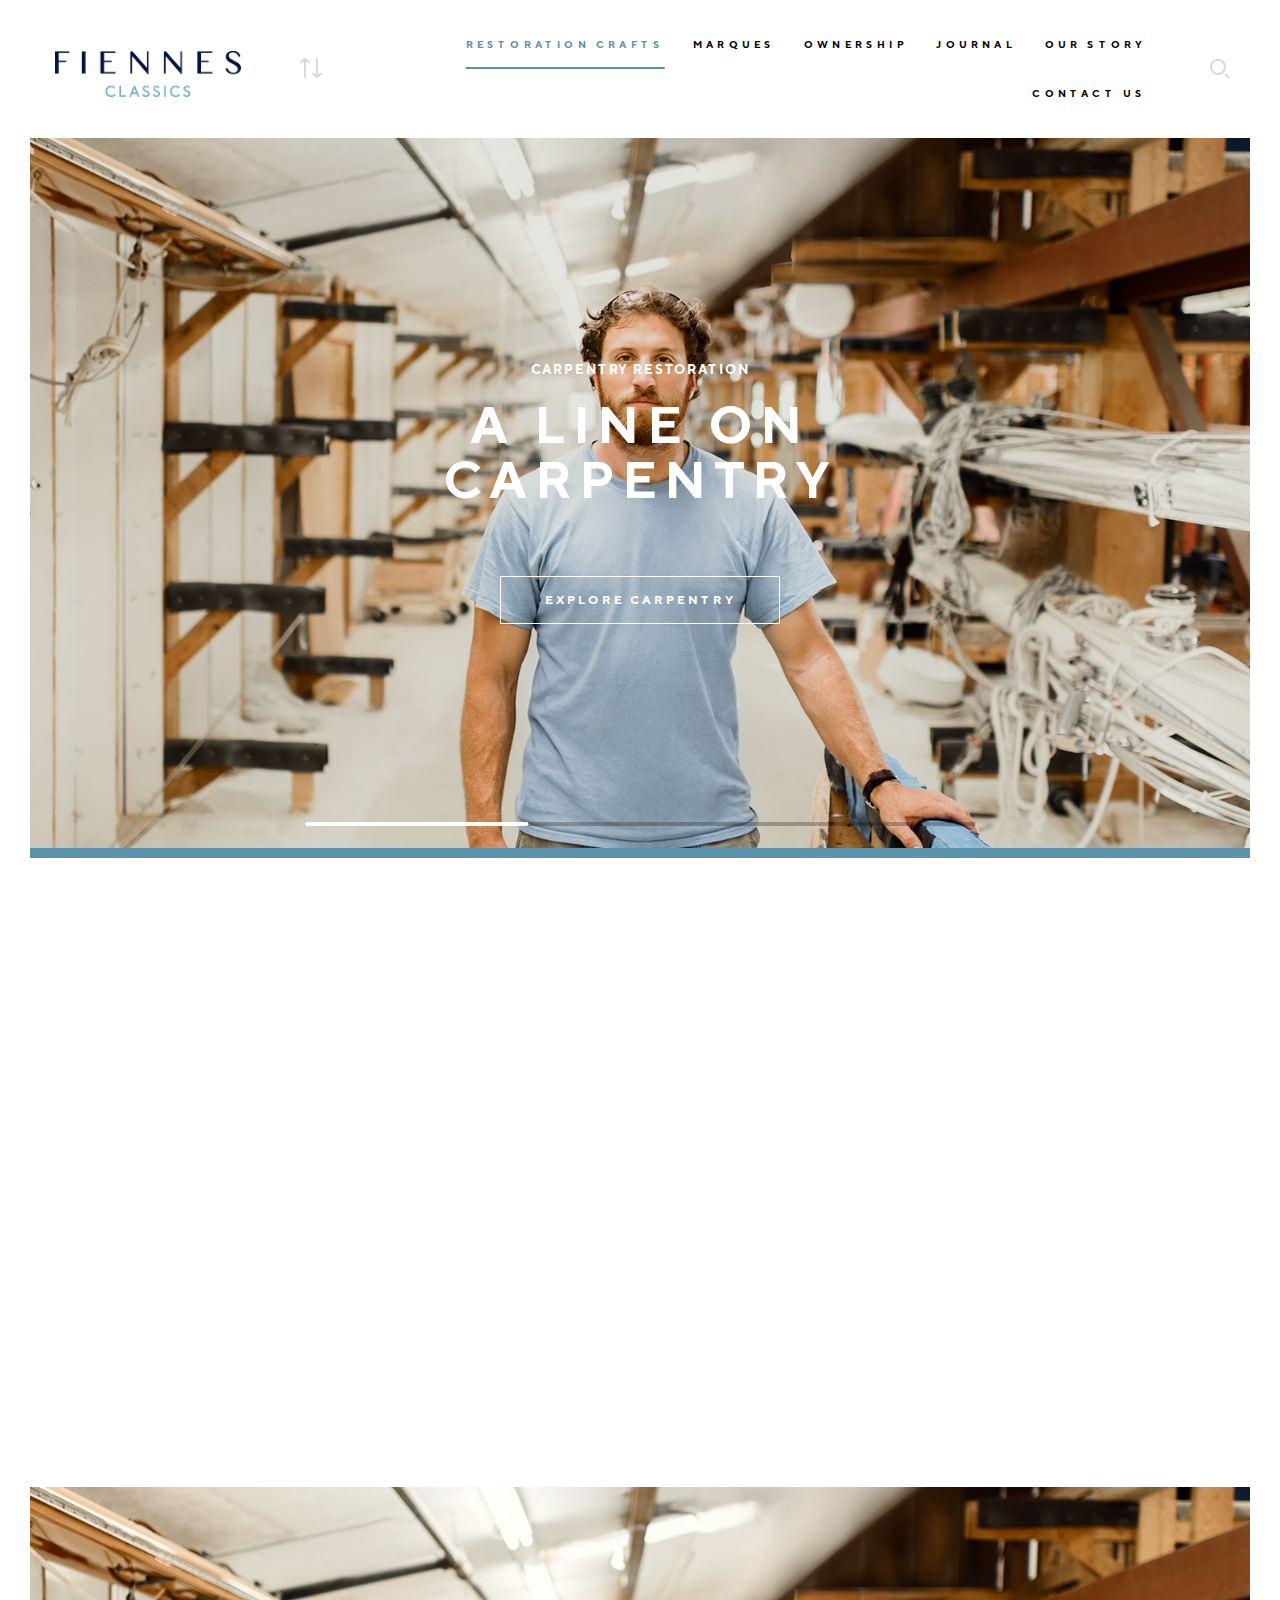
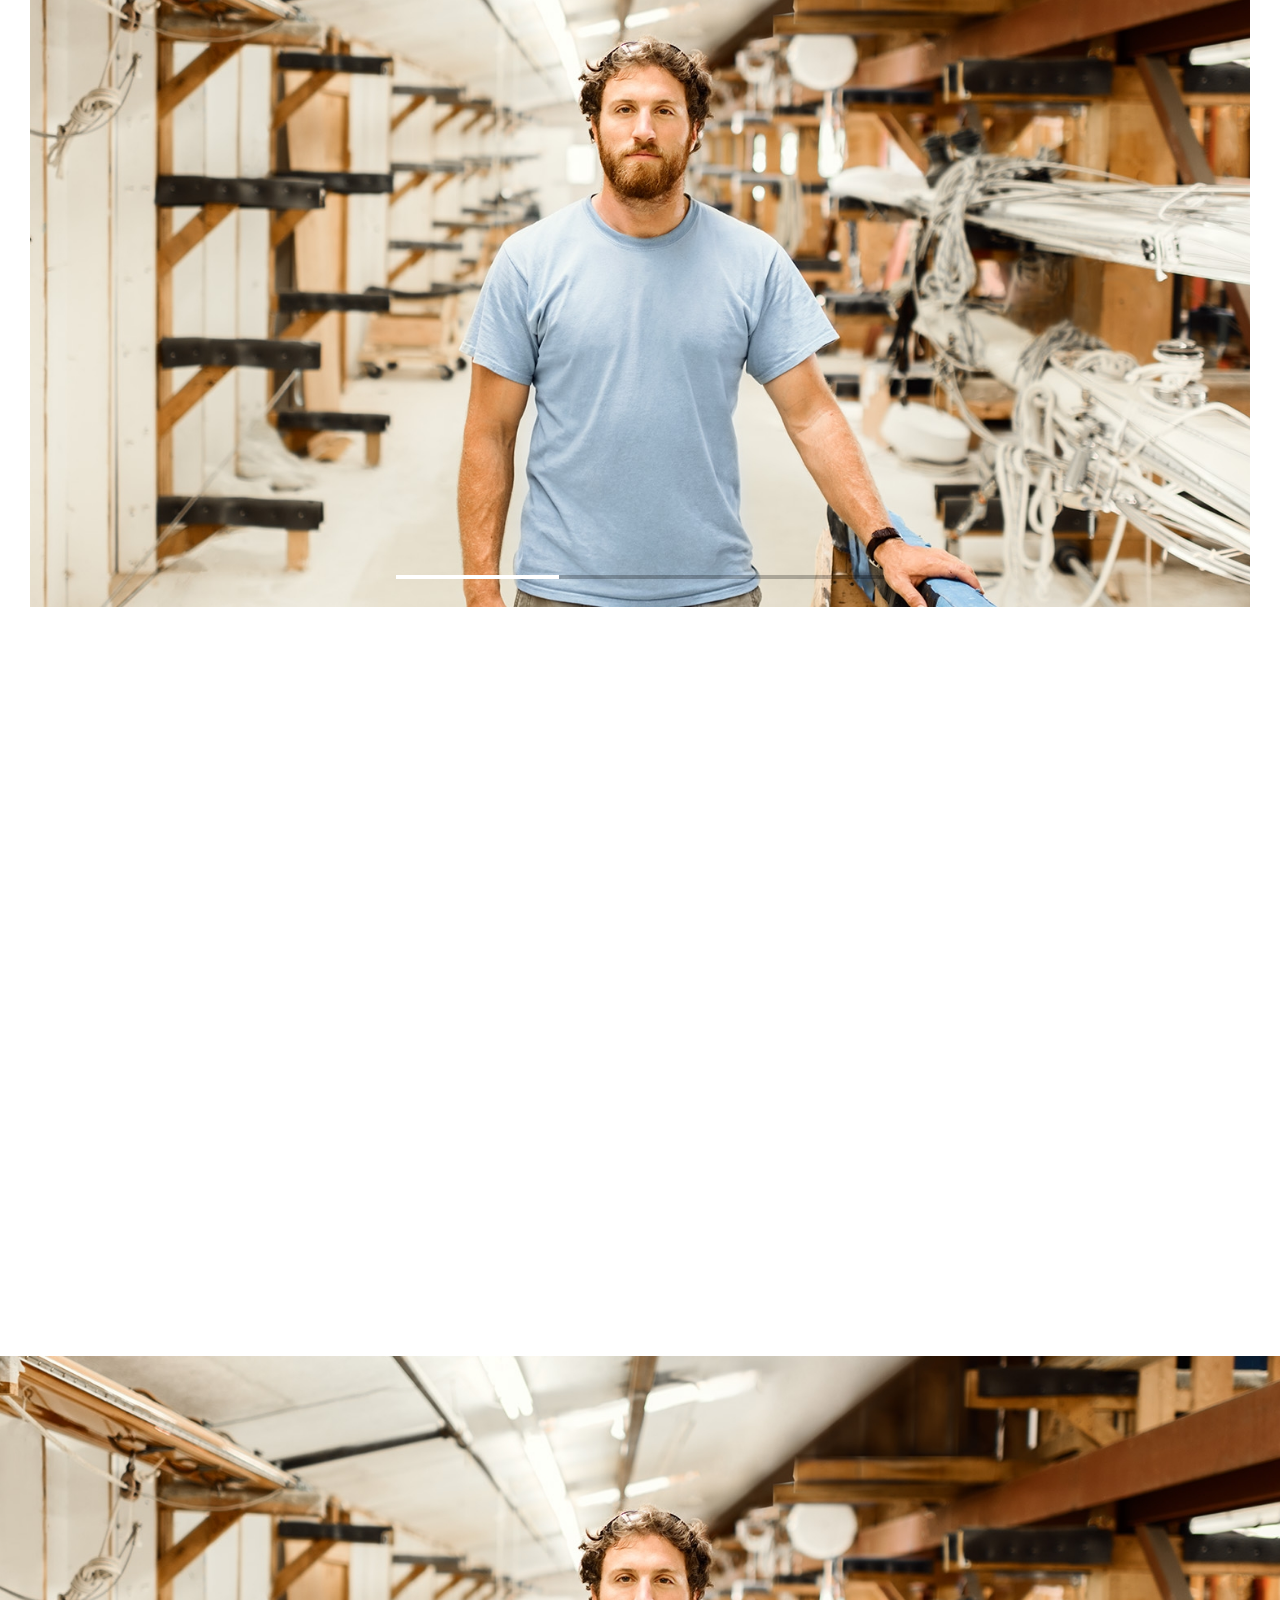
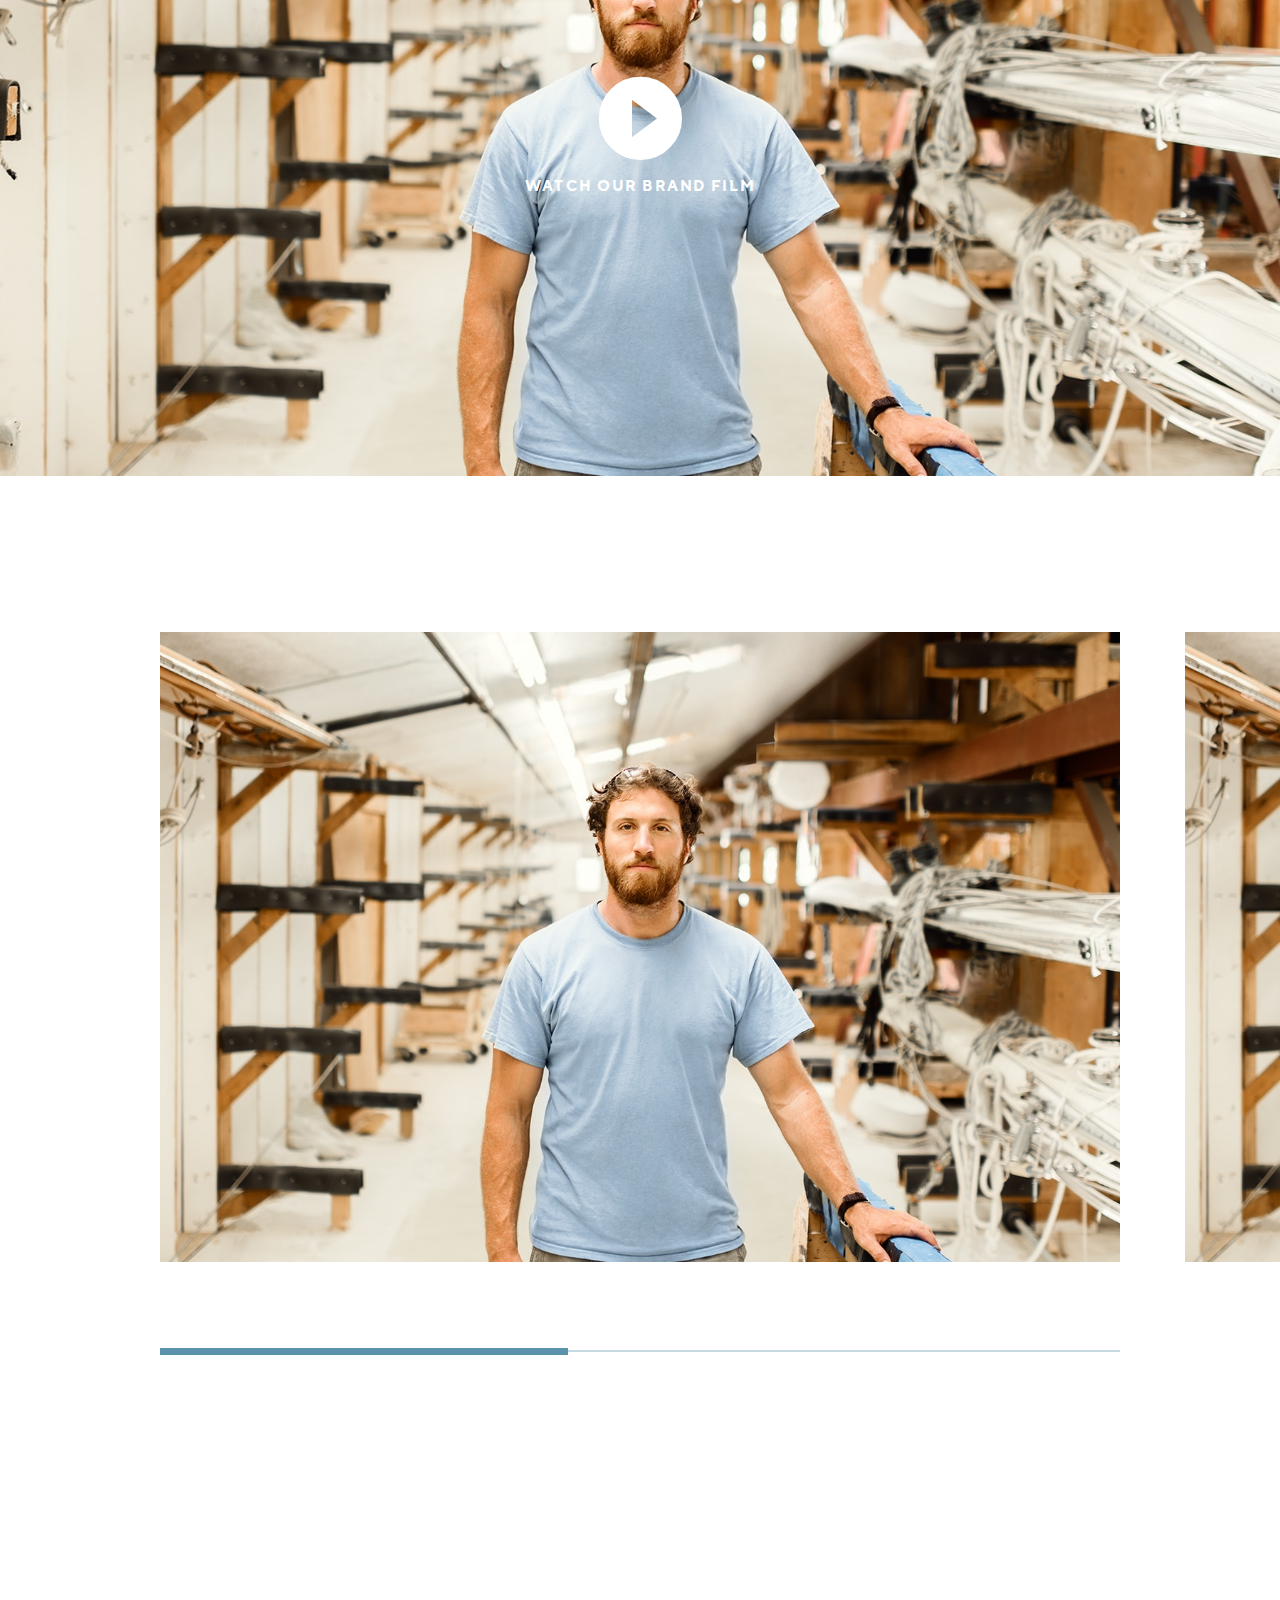
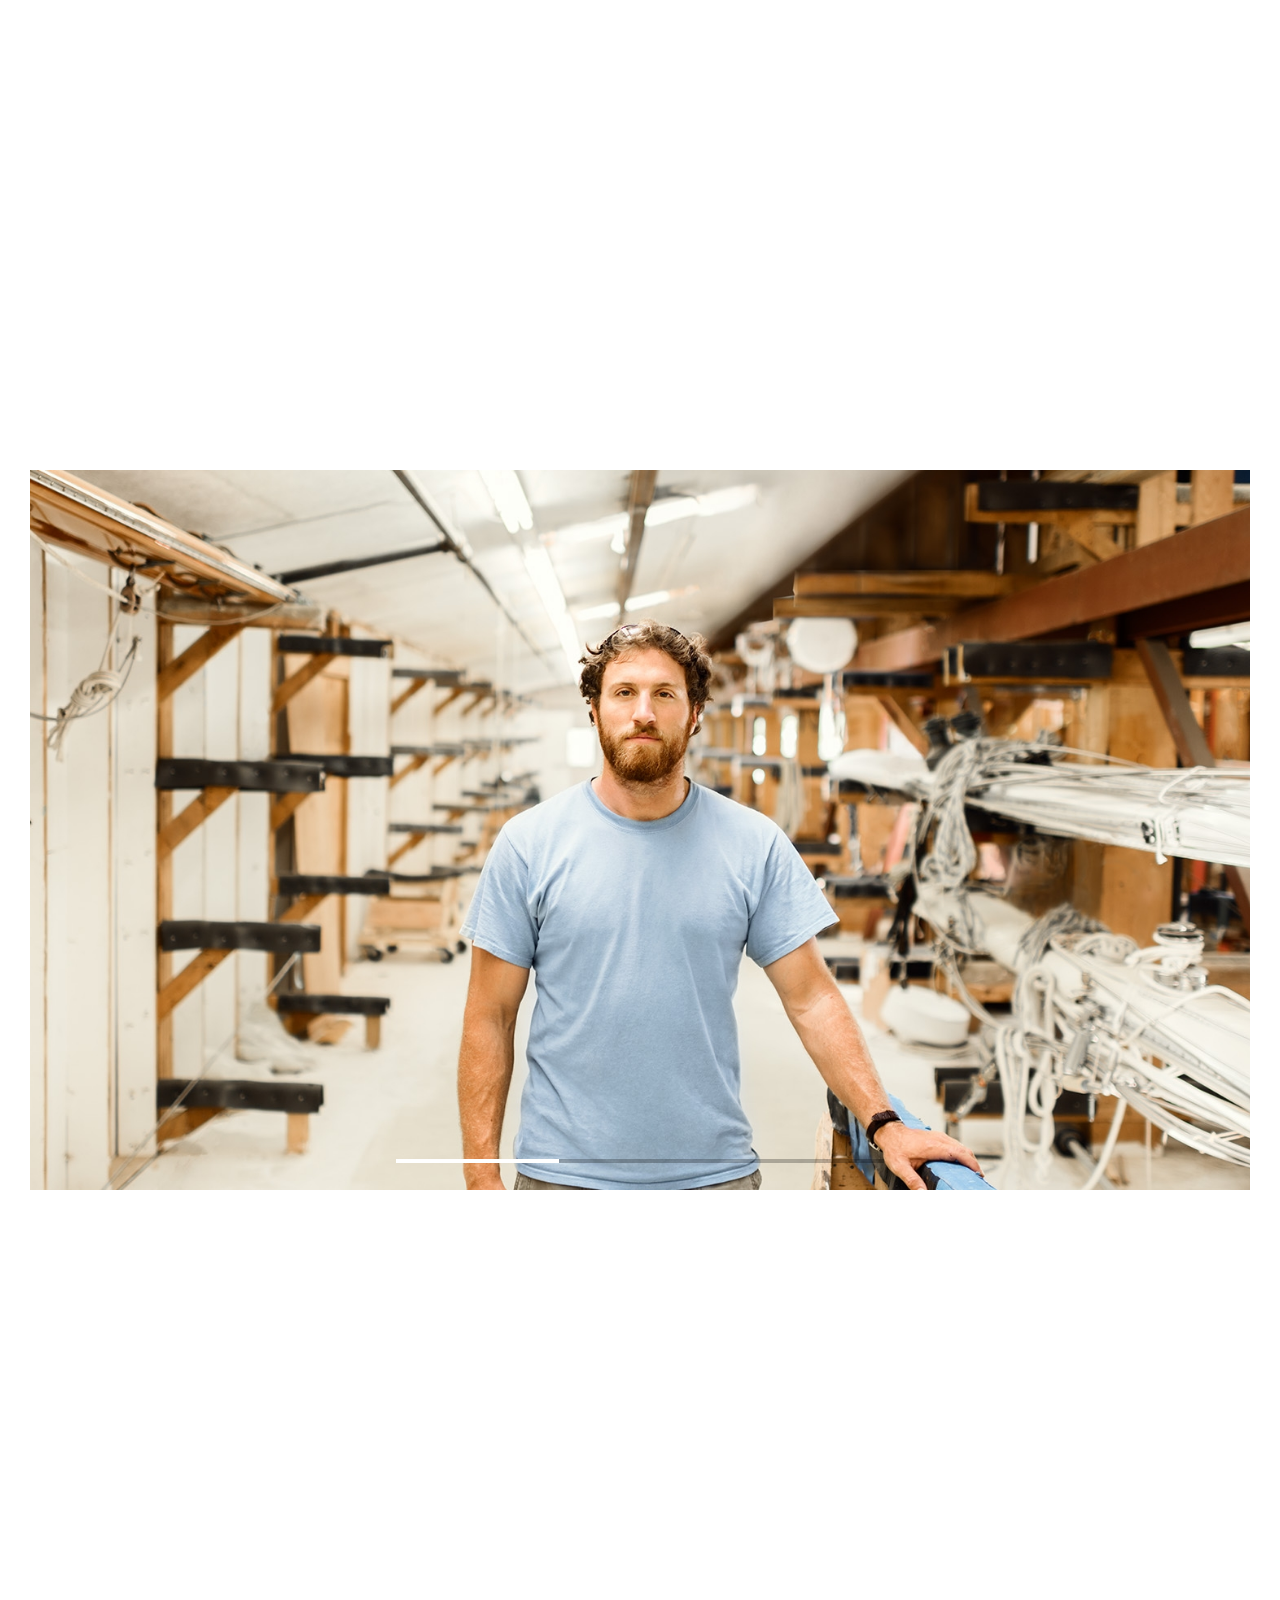
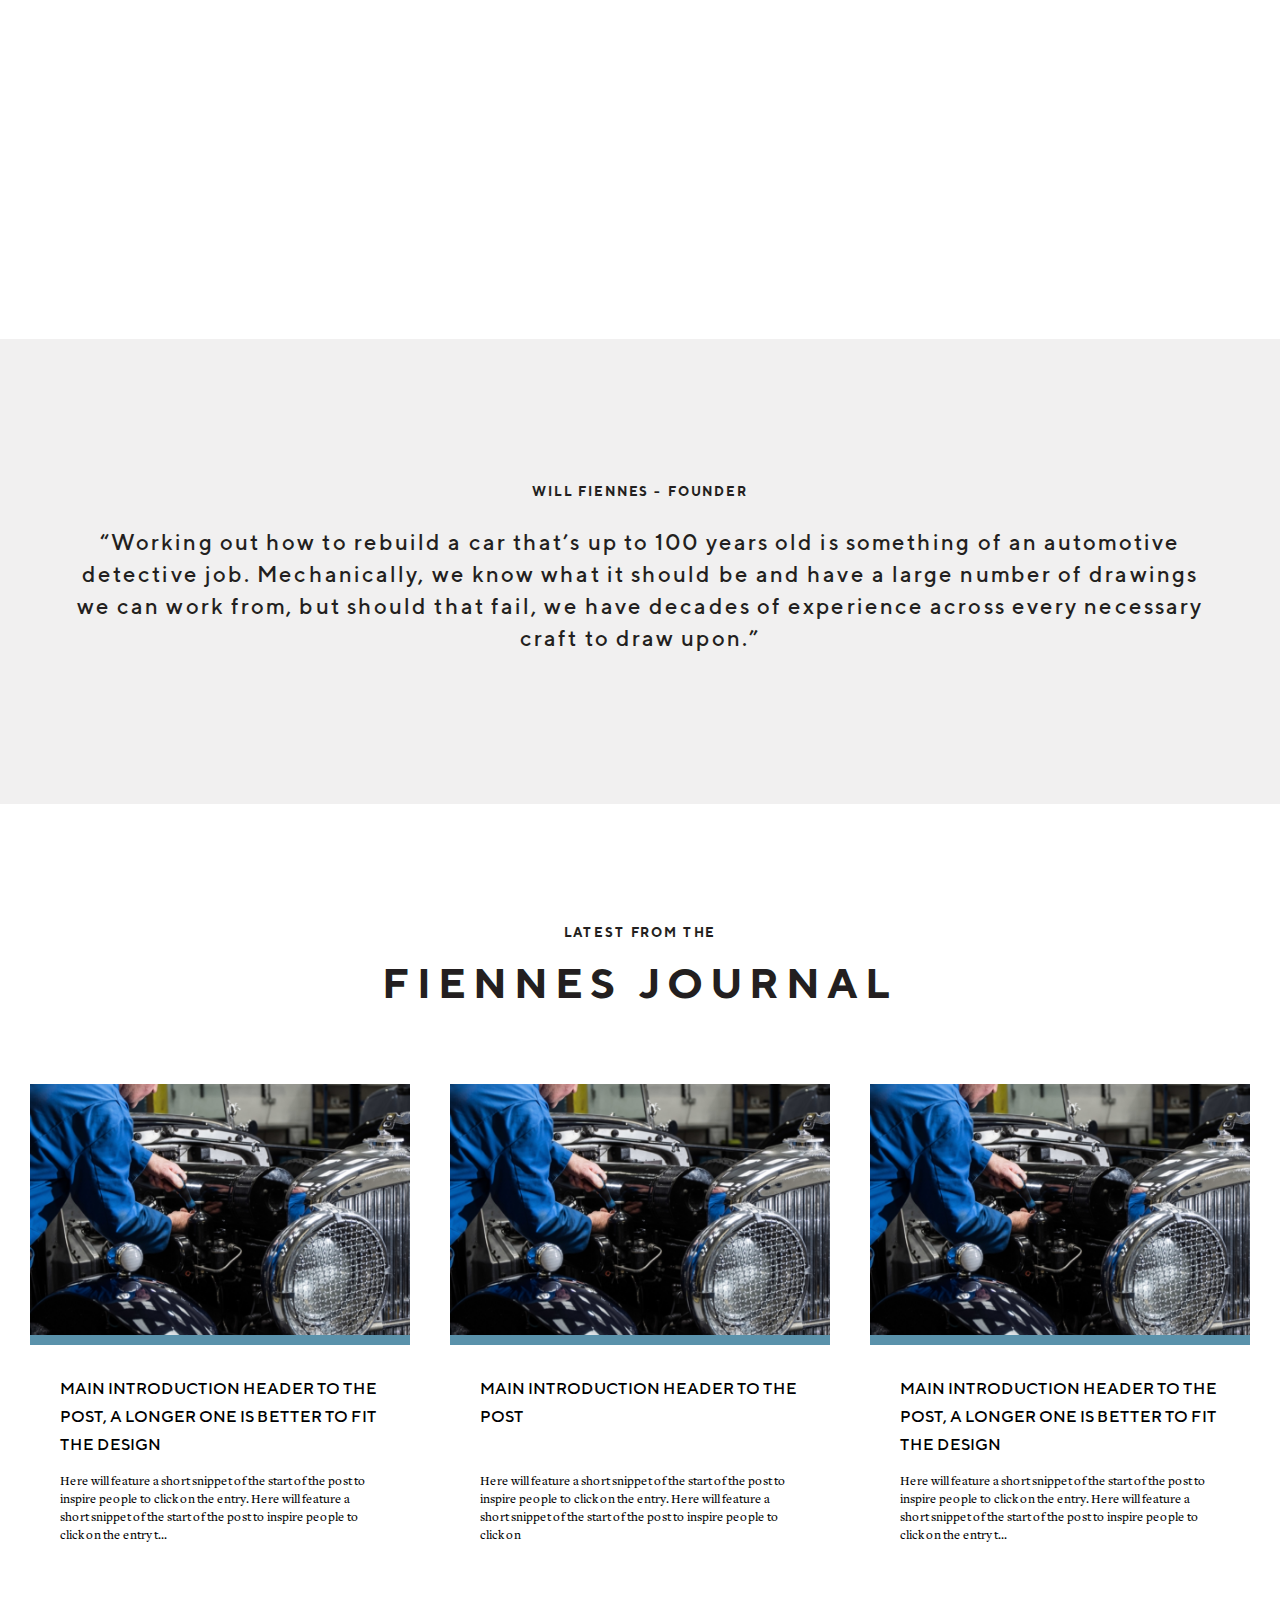
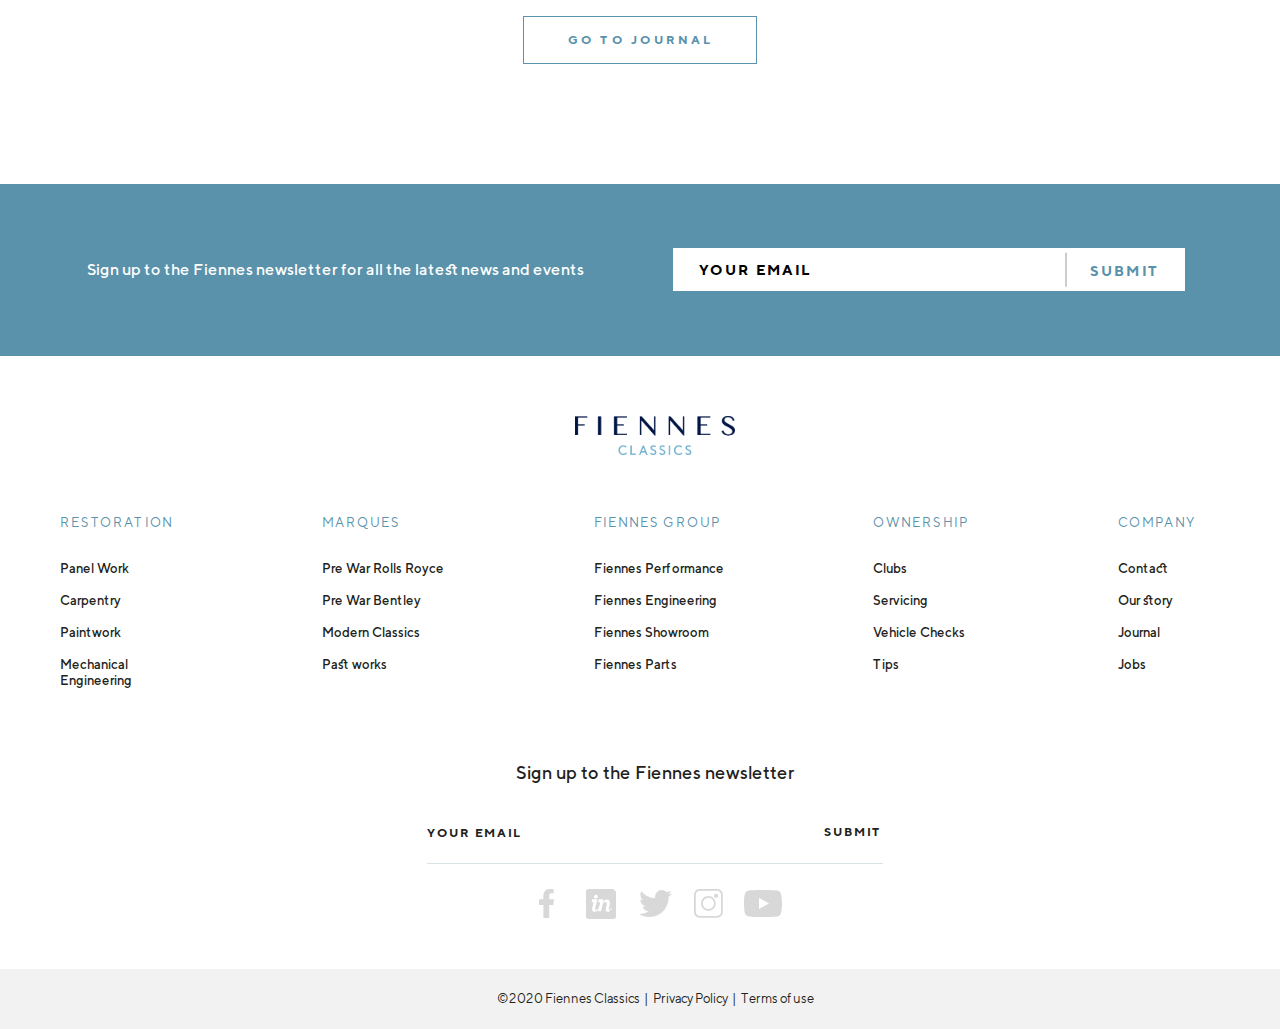
==== commit 14e8c6be: "fix" ====
--- a/index.html
+++ b/index.html
@@ -264,7 +264,9 @@
 
 						    </div>
 
-						    <div class="swiper-pagination"></div>
+						    <div class="scrollbar-wrap">
+						   		<div class="swiper-scrollbar"></div>					    	
+						    </div>
 						</div>
 					</div>
 				</section>
--- a/css/style.min.css
+++ b/css/style.min.css
@@ -1 +1 @@
-@font-face{font-family:FreightText;font-display:swap;src:url(../fonts/FreightTextBold.woff) format("woff"),url(../fonts/FreightTextBold.woff2) format("woff2");font-weight:700;font-style:normal}@font-face{font-family:FreightText;font-display:swap;src:url(../fonts/FreightTextBook.woff) format("woff"),url(../fonts/FreightTextBook.woff2) format("woff2");font-weight:400;font-style:normal}@font-face{font-family:FreightText;font-display:swap;src:url(../fonts/FreightTextMedium.woff) format("woff"),url(../fonts/FreightTextMedium.woff2) format("woff2");font-weight:500;font-style:normal}@font-face{font-family:TTNorms;font-display:swap;src:url(../fonts/TTNorms-Black.woff) format("woff"),url(../fonts/TTNorms-Black.woff2) format("woff2");font-weight:900;font-style:normal}@font-face{font-family:TTNorms;font-display:swap;src:url(../fonts/TTNorms-Bold.woff) format("woff"),url(../fonts/TTNorms-Bold.woff2) format("woff2");font-weight:700;font-style:normal}@font-face{font-family:TTNorms-Italic;font-display:swap;src:url(../fonts/TTNorms-Italic.woff) format("woff"),url(../fonts/TTNorms-Italic.woff2) format("woff2");font-weight:400;font-style:normal}@font-face{font-family:TTNorms;font-display:swap;src:url(../fonts/TTNorms-Light.woff) format("woff"),url(../fonts/TTNorms-Light.woff2) format("woff2");font-weight:300;font-style:normal}@font-face{font-family:TTNorms;font-display:swap;src:url(../fonts/TTNorms-Medium.woff) format("woff"),url(../fonts/TTNorms-Medium.woff2) format("woff2");font-weight:500;font-style:normal}@font-face{font-family:TTNorms;font-display:swap;src:url(../fonts/TTNorms-Regular.woff) format("woff"),url(../fonts/TTNorms-Regular.woff2) format("woff2");font-weight:400;font-style:normal}@font-face{font-family:TTNorms;font-display:swap;src:url(../fonts/TTNorms-Thin.woff) format("woff"),url(../fonts/TTNorms-Thin.woff2) format("woff2");font-weight:100;font-style:normal}/*! normalize.css v8.0.1 | MIT License | github.com/necolas/normalize.css */html{line-height:1.15;-webkit-text-size-adjust:100%}body{margin:0}main{display:block}h1{font-size:2em;margin:.67em 0}hr{-webkit-box-sizing:content-box;box-sizing:content-box;height:0;overflow:visible}pre{font-family:monospace,monospace;font-size:1em}a{background-color:transparent}abbr[title]{border-bottom:none;text-decoration:underline;-webkit-text-decoration:underline dotted;text-decoration:underline dotted}b,strong{font-weight:bolder}code,kbd,samp{font-family:monospace,monospace;font-size:1em}small{font-size:80%}sub,sup{font-size:75%;line-height:0;position:relative;vertical-align:baseline}sub{bottom:-.25em}sup{top:-.5em}img{border-style:none}button,input,optgroup,select,textarea{font-family:inherit;font-size:100%;line-height:1.15;margin:0}button,input{overflow:visible}button,select{text-transform:none}[type=button],[type=reset],[type=submit],button{-webkit-appearance:button}[type=button]::-moz-focus-inner,[type=reset]::-moz-focus-inner,[type=submit]::-moz-focus-inner,button::-moz-focus-inner{border-style:none;padding:0}[type=button]:-moz-focusring,[type=reset]:-moz-focusring,[type=submit]:-moz-focusring,button:-moz-focusring{outline:1px dotted ButtonText}fieldset{padding:.35em .75em .625em}legend{-webkit-box-sizing:border-box;box-sizing:border-box;color:inherit;display:table;max-width:100%;padding:0;white-space:normal}progress{vertical-align:baseline}textarea{overflow:auto}[type=checkbox],[type=radio]{-webkit-box-sizing:border-box;box-sizing:border-box;padding:0}[type=number]::-webkit-inner-spin-button,[type=number]::-webkit-outer-spin-button{height:auto}[type=search]{-webkit-appearance:textfield;outline-offset:-2px}[type=search]::-webkit-search-decoration{-webkit-appearance:none}::-webkit-file-upload-button{-webkit-appearance:button;font:inherit}details{display:block}summary{display:list-item}template{display:none}[hidden]{display:none}@font-face{font-family:icomoon;src:url(../fonts/icomoon.eot?6hgi5i);src:url(../fonts/icomoon.eot?6hgi5i#iefix) format("embedded-opentype"),url(../fonts/icomoon.ttf?6hgi5i) format("truetype"),url(../fonts/icomoon.woff?6hgi5i) format("woff"),url(../fonts/icomoon.svg?6hgi5i#icomoon) format("svg");font-weight:400;font-style:normal;font-display:block}[class*=" icon-"],[class^=icon-]{font-family:icomoon!important;speak:never;font-style:normal;font-weight:400;font-variant:normal;text-transform:none;line-height:1;-webkit-font-smoothing:antialiased;-moz-osx-font-smoothing:grayscale}.icon-pause2:before{content:"\e902"}.icon-play3:before{content:"\e901"}.icon-arrow-right:before{content:"\e900"}*{padding:0;margin:0;border:0}*,:after,:before{-webkit-box-sizing:border-box;box-sizing:border-box}:active,:focus{outline:0}a:active,a:focus{outline:0}aside,footer,header,nav,section{display:block}html{font-size:10px}body,html{height:100%;min-width:320px;margin:0 auto}body{line-height:1;font-family:TTNorms,sans-serif;-ms-text-size-adjust:100%;-moz-text-size-adjust:100%;-webkit-text-size-adjust:100%;color:#000;font-size:1.6rem;font-family:TTNorms,sans-serif}body.lock{overflow:hidden}button,input,textarea{font-family:TTNorms,sans-serif}input::-ms-clear{display:none}button{cursor:pointer}button::-moz-focus-inner{padding:0;border:0}a,a:visited{text-decoration:none}a:hover{text-decoration:none}ul li{list-style:none}img{vertical-align:top}a{color:#5a92ab;font-weight:500}@-webkit-keyframes dotAnim{from{width:0%}to{width:50%}}@keyframes dotAnim{from{width:0%}to{width:50%}}.page{height:100%}.container{max-width:123.2rem;margin:0 auto;width:100%;padding:0 3rem}.container_large{max-width:134.4rem;padding:0 3rem;width:100%;margin:0 auto}.container_large-1400{max-width:140rem;padding:0 3rem;width:100%;margin:0 auto}.container_small{max-width:89rem;padding:0 1.5rem;width:100%;margin:0 auto}.ibg{position:relative}.ibg img{position:absolute;width:100%;height:100%;top:0;left:0;-o-object-fit:cover;object-fit:cover}.logo{max-width:18.08rem;width:100%}.logo img{width:100%}.line{display:inline-block;width:8rem;height:.7rem;background:#5a92ab}.title-1{color:#000;font-family:TTNorms,sans-serif;font-size:4.4rem;font-weight:700;letter-spacing:.09em;line-height:6.6rem;text-transform:uppercase}.title-2{color:#231f20;font-family:TTNorms,sans-serif;font-size:4.2rem;font-weight:700;letter-spacing:.17em;text-transform:uppercase;line-height:6.2rem}.title-3{color:#231f20;font-family:TTNorms,sans-serif;font-size:3.1rem;font-weight:700;letter-spacing:.142em;line-height:4.6rem;text-transform:uppercase}.suptitle{color:#231f20;font-family:TTNorms,sans-serif;font-size:1.3rem;font-weight:700;letter-spacing:.142em;line-height:1.8rem;text-transform:uppercase}.btn-default{border:1px solid #5a91ab;color:#5a91ab;font-size:1.2rem;font-weight:700;letter-spacing:.25em;line-height:1.2em;text-transform:uppercase;padding:1.3em 3.6em;-webkit-transition:all .2s ease;-o-transition:all .2s ease;transition:all .2s ease;display:inline-block;white-space:nowrap}.btn-default:active{background:rgba(0,0,0,.1)}.btn-default_white{border:1px solid #fff;color:#fff}.text-block_center{text-align:center}.text-block_center .text-block__body{-webkit-box-align:center;-ms-flex-align:center;align-items:center}.text-block_left .text-block__body{-webkit-box-align:start;-ms-flex-align:start;align-items:flex-start;padding-left:4.5rem}.text-block_left .text-block__body .text-block__suptitle{margin-bottom:1rem}.text-block_left .text-block__body .text-block__title{max-width:70rem;letter-spacing:.7rem;line-height:5rem;margin-bottom:4rem}.text-block_left .text-block__body .text-block__text{max-width:60rem}.text-block_right .text-block__body{-webkit-box-align:end;-ms-flex-align:end;align-items:flex-end;text-align:right}.text-block_right .text-block__body .text-block__suptitle{margin-bottom:1rem}.text-block_right .text-block__body .text-block__title{max-width:67rem;letter-spacing:.7rem;line-height:5rem;margin-bottom:4rem}.text-block_right .text-block__body .text-block__text{max-width:60rem}.text-block__body{display:-webkit-box;display:-ms-flexbox;display:flex;-webkit-box-orient:vertical;-webkit-box-direction:normal;-ms-flex-direction:column;flex-direction:column}.text-block__body._anim-items .text-block__line{-webkit-transition:all .8s ease;-o-transition:all .8s ease;transition:all .8s ease;-webkit-transform:translate(0,120%);-ms-transform:translate(0,120%);transform:translate(0,120%);opacity:0}.text-block__body._anim-items .text-block__suptitle{-webkit-transition:all .8s ease;-o-transition:all .8s ease;transition:all .8s ease;-webkit-transform:translate(0,120%);-ms-transform:translate(0,120%);transform:translate(0,120%);opacity:0}.text-block__body._anim-items .text-block__title{-webkit-transition:all .8s ease;-o-transition:all .8s ease;transition:all .8s ease;-webkit-transform:translate(0,120%);-ms-transform:translate(0,120%);transform:translate(0,120%);opacity:0}.text-block__body._anim-items .text-block__text p{-webkit-transition:all .8s ease;-o-transition:all .8s ease;transition:all .8s ease;-webkit-transform:translate(0,120%);-ms-transform:translate(0,120%);transform:translate(0,120%);opacity:0}.text-block__body._anim-items .text-block__btn-wrap{-webkit-transition:all .8s ease;-o-transition:all .8s ease;transition:all .8s ease;-webkit-transform:translate(0,120%);-ms-transform:translate(0,120%);transform:translate(0,120%);opacity:0}.text-block__body._anim-items._active .text-block__line{-webkit-transition:all .8s ease;-o-transition:all .8s ease;transition:all .8s ease;-webkit-transform:translate(0,0);-ms-transform:translate(0,0);transform:translate(0,0);opacity:1}.text-block__body._anim-items._active .text-block__suptitle{-webkit-transition:all .8s ease;-o-transition:all .8s ease;transition:all .8s ease;-webkit-transform:translate(0,0);-ms-transform:translate(0,0);transform:translate(0,0);opacity:1}.text-block__body._anim-items._active .text-block__title{-webkit-transition:all .8s ease .4s;-o-transition:all .8s ease .4s;transition:all .8s ease .4s;-webkit-transform:translate(0,0);-ms-transform:translate(0,0);transform:translate(0,0);opacity:1}.text-block__body._anim-items._active .text-block__text p{-webkit-transition:all .8s ease .8s;-o-transition:all .8s ease .8s;transition:all .8s ease .8s;-webkit-transform:translate(0,0);-ms-transform:translate(0,0);transform:translate(0,0);opacity:1}.text-block__body._anim-items._active .text-block__text p:nth-child(2){-webkit-transition:all .8s ease .9s;-o-transition:all .8s ease .9s;transition:all .8s ease .9s}.text-block__body._anim-items._active .text-block__text p:nth-child(3){-webkit-transition:all .8s ease 1s;-o-transition:all .8s ease 1s;transition:all .8s ease 1s}.text-block__body._anim-items._active .text-block__text p:nth-child(4){-webkit-transition:all .8s ease 1.1s;-o-transition:all .8s ease 1.1s;transition:all .8s ease 1.1s}.text-block__body._anim-items._active .text-block__text p:nth-child(5){-webkit-transition:all .8s ease 1.2s;-o-transition:all .8s ease 1.2s;transition:all .8s ease 1.2s}.text-block__body._anim-items._active .text-block__text p:nth-child(6){-webkit-transition:all .8s ease 1.2s;-o-transition:all .8s ease 1.2s;transition:all .8s ease 1.2s}.text-block__body._anim-items._active .text-block__text p:nth-child(7){-webkit-transition:all .8s ease 1.2s;-o-transition:all .8s ease 1.2s;transition:all .8s ease 1.2s}.text-block__body._anim-items._active .text-block__text p:nth-child(8){-webkit-transition:all .8s ease 1.2s;-o-transition:all .8s ease 1.2s;transition:all .8s ease 1.2s}.text-block__body._anim-items._active .text-block__text p:nth-child(9){-webkit-transition:all .8s ease 1.2s;-o-transition:all .8s ease 1.2s;transition:all .8s ease 1.2s}.text-block__body._anim-items._active .text-block__text p:nth-child(10){-webkit-transition:all .8s ease 1.2s;-o-transition:all .8s ease 1.2s;transition:all .8s ease 1.2s}.text-block__body._anim-items._active .text-block__btn-wrap{-webkit-transition:all .8s ease 1.2s;-o-transition:all .8s ease 1.2s;transition:all .8s ease 1.2s;-webkit-transform:translate(0,0);-ms-transform:translate(0,0);transform:translate(0,0);opacity:1}.text-block__line{display:inline-block;width:8.5rem;height:.7rem;background:#5a92ab;margin-bottom:3rem}.text-block__suptitle{margin-bottom:1rem}.text-block__title{margin-bottom:4rem;max-width:90rem}.text-block__text{max-width:908px;color:#231f20;font-family:FreightText,sans-serif;font-size:1.8rem;font-weight:300;line-height:2.3rem;margin-bottom:4.6rem}.text-block__text p:not(:last-child){margin:0 0 1.5rem}.block-columns-2{display:-webkit-box;display:-ms-flexbox;display:flex;width:100%;-ms-flex-wrap:wrap;flex-wrap:wrap}.block-columns-2 .column{width:50%;padding:0 2.5rem;margin-bottom:10.5rem}.block-columns-3{display:-webkit-box;display:-ms-flexbox;display:flex;-ms-flex-wrap:wrap;flex-wrap:wrap;-webkit-box-pack:center;-ms-flex-pack:center;justify-content:center;margin:0 -2rem}.column{width:33.3333%;padding:0 2rem;margin-bottom:7.5rem}.card-journal{display:-webkit-box;display:-ms-flexbox;display:flex;-webkit-box-orient:vertical;-webkit-box-direction:normal;-ms-flex-direction:column;flex-direction:column;height:100%}.card-journal__img{position:relative;height:0;padding-bottom:66%;border-bottom:10px solid #5a92ab;margin-bottom:1rem}.card-journal__text-wrap{padding:2rem 3rem;-webkit-box-flex:1;-ms-flex:1 1 auto;flex:1 1 auto;display:-webkit-box;display:-ms-flexbox;display:flex;-webkit-box-orient:vertical;-webkit-box-direction:normal;-ms-flex-direction:column;flex-direction:column}.card-journal__title{color:#000;font-size:1.6rem;font-weight:500;line-height:2.8rem;text-transform:uppercase;margin-bottom:1.5rem;-webkit-box-flex:1;-ms-flex:1 1 auto;flex:1 1 auto}.card-journal__text{color:#000;font-family:FreightText,sans-serif;font-size:1.3rem;font-weight:500;line-height:1.8rem}.card-journal__bottom{margin-top:5rem}.card-journal__bottom-row_1{display:-webkit-box;display:-ms-flexbox;display:flex;-ms-flex-wrap:wrap;flex-wrap:wrap;-webkit-box-pack:justify;-ms-flex-pack:justify;justify-content:space-between}.card-journal__news{-webkit-box-flex:0;-ms-flex:0 0 auto;flex:0 0 auto;margin-right:1.5rem;margin-bottom:2.4rem;color:#000;font-size:1.2rem;font-weight:500;line-height:1.4rem}.card-journal__news>a{color:#5a92ab}.card-journal__news>a:hover{text-decoration:underline}.card-journal__date{-webkit-box-flex:0;-ms-flex:0 0 auto;flex:0 0 auto;margin-bottom:2rem;color:#000;font-size:1.2rem;font-weight:500;line-height:1.4rem;margin-right:5%}.card-journal__hr{height:1px;width:100%;background:#5a92ab}.card-journal__sample-name{padding:1.5rem 0;display:-webkit-box;display:-ms-flexbox;display:flex;-webkit-box-align:center;-ms-flex-align:center;align-items:center;color:#000;font-size:1.2rem;font-weight:500;line-height:1.4rem;text-transform:uppercase}.card-journal__sample-name>span{-webkit-box-flex:0;-ms-flex:0 0 auto;flex:0 0 auto;display:inline-block;width:3.2rem;height:3.2rem;border:1px solid #979797;background-color:#d8d8d8;margin-right:1.7rem;border-radius:50%}.card{height:100%;display:-webkit-box;display:-ms-flexbox;display:flex;-webkit-box-orient:vertical;-webkit-box-direction:normal;-ms-flex-direction:column;flex-direction:column}.card__img{height:0;padding-bottom:63%;margin-bottom:3rem}.card__text-wrap{-webkit-box-flex:1;-ms-flex:1 1 auto;flex:1 1 auto;display:-webkit-box;display:-ms-flexbox;display:flex;-webkit-box-orient:vertical;-webkit-box-direction:normal;-ms-flex-direction:column;flex-direction:column;padding:2rem 4rem}.card__text-wrap._anim-items .card__suptitle{-webkit-transition:all .8s ease;-o-transition:all .8s ease;transition:all .8s ease;-webkit-transform:translate(0,120%);-ms-transform:translate(0,120%);transform:translate(0,120%);opacity:0}.card__text-wrap._anim-items .card__title{-webkit-transition:all .8s ease;-o-transition:all .8s ease;transition:all .8s ease;-webkit-transform:translate(0,120%);-ms-transform:translate(0,120%);transform:translate(0,120%);opacity:0}.card__text-wrap._anim-items .card__text p{-webkit-transition:all .8s ease;-o-transition:all .8s ease;transition:all .8s ease;-webkit-transform:translate(0,120%);-ms-transform:translate(0,120%);transform:translate(0,120%);opacity:0}.card__text-wrap._anim-items .card__btn-wrap{-webkit-transition:all .8s ease;-o-transition:all .8s ease;transition:all .8s ease;-webkit-transform:translate(0,120%);-ms-transform:translate(0,120%);transform:translate(0,120%);opacity:0}.card__text-wrap._anim-items._active .card__suptitle{-webkit-transition:all .8s ease;-o-transition:all .8s ease;transition:all .8s ease;-webkit-transform:translate(0,0);-ms-transform:translate(0,0);transform:translate(0,0);opacity:1}.card__text-wrap._anim-items._active .card__title{-webkit-transition:all .8s ease .4;-o-transition:all .8s ease .4;transition:all .8s ease .4;-webkit-transform:translate(0,0);-ms-transform:translate(0,0);transform:translate(0,0);opacity:1}.card__text-wrap._anim-items._active .card__text p{-webkit-transition:all .8s ease .8s;-o-transition:all .8s ease .8s;transition:all .8s ease .8s;-webkit-transform:translate(0,0);-ms-transform:translate(0,0);transform:translate(0,0);opacity:1}.card__text-wrap._anim-items._active .card__text p:nth-child(2){-webkit-transition:all .8s ease .9s;-o-transition:all .8s ease .9s;transition:all .8s ease .9s}.card__text-wrap._anim-items._active .card__text p:nth-child(3){-webkit-transition:all .8s ease 1s;-o-transition:all .8s ease 1s;transition:all .8s ease 1s}.card__text-wrap._anim-items._active .card__text p:nth-child(4){-webkit-transition:all .8s ease 1.1s;-o-transition:all .8s ease 1.1s;transition:all .8s ease 1.1s}.card__text-wrap._anim-items._active .card__text p:nth-child(5){-webkit-transition:all .8s ease 1.2s;-o-transition:all .8s ease 1.2s;transition:all .8s ease 1.2s}.card__text-wrap._anim-items._active .card__text p:nth-child(6){-webkit-transition:all .8s ease 1.2s;-o-transition:all .8s ease 1.2s;transition:all .8s ease 1.2s}.card__text-wrap._anim-items._active .card__text p:nth-child(7){-webkit-transition:all .8s ease 1.2s;-o-transition:all .8s ease 1.2s;transition:all .8s ease 1.2s}.card__text-wrap._anim-items._active .card__text p:nth-child(8){-webkit-transition:all .8s ease 1.2s;-o-transition:all .8s ease 1.2s;transition:all .8s ease 1.2s}.card__text-wrap._anim-items._active .card__text p:nth-child(9){-webkit-transition:all .8s ease 1.2s;-o-transition:all .8s ease 1.2s;transition:all .8s ease 1.2s}.card__text-wrap._anim-items._active .card__text p:nth-child(10){-webkit-transition:all .8s ease 1.2s;-o-transition:all .8s ease 1.2s;transition:all .8s ease 1.2s}.card__text-wrap._anim-items._active .card__btn-wrap{-webkit-transition:all .8s ease 1.2s;-o-transition:all .8s ease 1.2s;transition:all .8s ease 1.2s;-webkit-transform:translate(0,0);-ms-transform:translate(0,0);transform:translate(0,0);opacity:1}.card__text>p{color:#231f20;font-family:FreightText,sans-serif;font-size:1.8rem;font-weight:300;line-height:2.4rem;max-width:58.5rem}.card__text>p:not(:last-child){margin-bottom:2rem}.card__suptitle{margin-bottom:1.3rem;max-width:58.5rem;font-weight:700}.card__title{max-width:58.5rem;-webkit-box-flex:1;-ms-flex:1 1 auto;flex:1 1 auto;margin-bottom:2rem}.card__title.title-3{letter-spacing:.2rem}.card__btn-wrap{margin-top:5.3rem}.card .line{margin-bottom:2.5rem}.social-list{display:-webkit-box;display:-ms-flexbox;display:flex;-webkit-box-align:center;-ms-flex-align:center;align-items:center;-webkit-box-pack:end;-ms-flex-pack:end;justify-content:flex-end;padding:2rem 0}.social-list>a{display:-webkit-inline-box;display:-ms-inline-flexbox;display:inline-flex;min-height:4rem;-webkit-box-flex:0;-ms-flex:0 0 4rem;flex:0 0 4rem;-webkit-box-pack:center;-ms-flex-pack:center;justify-content:center;-webkit-box-align:center;-ms-flex-align:center;align-items:center;-webkit-transition:all .2s ease;-o-transition:all .2s ease;transition:all .2s ease}.social-list>a:not(:last-child){margin-right:1.42rem}.social-list>a svg path{fill:#d8d8d8}.social-list>a svg path.play{fill:#fff}.one-img-block img{width:100%}.img-full-screen{padding:0 3rem}.img-full-screen__body{width:100%;height:80vh}.three-img-block_reverse .three-img-block__body{-webkit-box-orient:vertical;-webkit-box-direction:reverse;-ms-flex-direction:column-reverse;flex-direction:column-reverse}.three-img-block_reverse .three-img-block__row_1{margin-bottom:0;margin-top:3.6rem}.three-img-block_reverse .three-img-block-v2__item:nth-child(3n+1){width:100%;padding-bottom:50%}.three-img-block_reverse .three-img-block-v2__item:nth-child(3n){width:calc(50% - 1.6rem);height:0;padding-bottom:33%}.three-img-block__body{width:100%;display:-webkit-box;display:-ms-flexbox;display:flex;-webkit-box-orient:vertical;-webkit-box-direction:normal;-ms-flex-direction:column;flex-direction:column}.three-img-block__row_1{margin-bottom:3.6rem;display:-webkit-box;display:-ms-flexbox;display:flex;-webkit-box-pack:justify;-ms-flex-pack:justify;justify-content:space-between}.three-img-block__column{width:calc(50% - 1.6rem)}.three-img-block__smal{height:0;padding-bottom:68%;background:#ccc}.three-img-block__big{height:0;padding-bottom:48%;background:#ccc}.three-img-block-v2__body{display:-webkit-box;display:-ms-flexbox;display:flex;-ms-flex-wrap:wrap;flex-wrap:wrap;-webkit-box-pack:justify;-ms-flex-pack:justify;justify-content:space-between}.three-img-block-v2__item{width:calc(50% - 1.6rem);height:0;padding-bottom:33%;background:#ccc;margin-bottom:3.2rem}.three-img-block-v2__item:nth-child(3n){width:100%;padding-bottom:50%}.pagination{display:-webkit-box;display:-ms-flexbox;display:flex;-ms-flex-wrap:wrap;flex-wrap:wrap;-webkit-box-pack:center;-ms-flex-pack:center;justify-content:center}.pagination>li{-webkit-box-flex:0;-ms-flex:0 0 auto;flex:0 0 auto;margin-bottom:1.6rem}.pagination>li:not(:last-child){margin-right:2.2rem}.pagination>li.active>a{background:#5a92ab;color:#fff}.pagination>li>a{display:-webkit-inline-box;display:-ms-inline-flexbox;display:inline-flex;min-width:4.9rem;min-height:4.2rem;border:1px solid #5a92ab;-webkit-box-pack:center;-ms-flex-pack:center;justify-content:center;-webkit-box-align:center;-ms-flex-align:center;align-items:center;padding:1rem;color:#5a92ab;font-size:1.4rem;font-weight:700;-webkit-transition:all .2s ease;-o-transition:all .2s ease;transition:all .2s ease}.hero{padding:0 3rem}.hero__body{position:relative;height:80vh;display:-webkit-box;display:-ms-flexbox;display:flex;-webkit-box-orient:vertical;-webkit-box-direction:normal;-ms-flex-direction:column;flex-direction:column;-webkit-box-pack:center;-ms-flex-pack:center;justify-content:center;text-align:center;padding:7rem 1.5rem;border-bottom:10px solid #5a92ab;min-height:48rem}.hero__img{position:absolute;top:0;left:0;width:100%;height:100%}.hero__img:before{position:absolute;content:'';top:0;left:0;width:100%;height:100%;background:rgba(0,0,0,.1);z-index:1}.hero__text-wrap{position:relative;z-index:2;color:#fff}.hero__suptitle{color:#fff;font-size:1.3rem;font-weight:700;letter-spacing:.142em;line-height:1.6rem;text-transform:uppercase;margin-bottom:1.8rem}.hero__title{font-size:5.2rem;font-weight:700;letter-spacing:.145em;line-height:5.5rem;text-transform:uppercase;margin-bottom:7rem;margin-top:1.8rem}.reviews-slider{width:100%}.reviews-slider__text{color:#231f20;font-family:FreightText,sans-serif;font-size:2.4rem;font-weight:300;line-height:3.6rem;margin-bottom:1rem}.reviews-slider__text>p{display:inline}.reviews-slider__text>span{color:#5a92ab;font-size:4.8rem}.reviews-slider__name{font-size:1.5rem;font-weight:500}.reviews-slider .swiper-slide .swiper-pagination{display:-webkit-box;display:-ms-flexbox;display:flex}.reviews-slider .swiper-pagination{margin-top:5.5rem;position:static;text-align:left;display:none;-webkit-box-align:center;-ms-flex-align:center;align-items:center}.reviews-slider .swiper-pagination>span{-webkit-box-flex:1;-ms-flex:1 1 auto;flex:1 1 auto;position:relative;height:.3rem;max-width:17.5%;z-index:5;opacity:1;border-radius:0;padding:2.5rem 0;background:0 0;margin:0 6px!important}.reviews-slider .swiper-pagination>span:after{position:absolute;content:'';top:50%;left:0;-webkit-transform:translateY(-50%);-ms-transform:translateY(-50%);transform:translateY(-50%);width:100%;z-index:1;background:rgba(125,125,125,.57);height:.3rem}.reviews-slider .swiper-pagination>span.swiper-pagination-bullet-active:before{position:absolute;content:'';top:50%;-webkit-transform:translateY(-50%);-ms-transform:translateY(-50%);transform:translateY(-50%);left:0;height:.3rem;width:50%;background:rgba(125,125,125,.87);z-index:2;-webkit-animation:dotAnim .6s ease;animation:dotAnim .6s ease}@font-face{font-family:swiper-icons;src:url("data:application/font-woff;charset=utf-8;base64, [base64]//wADZ2x5ZgAAAywAAADMAAAD2MHtryVoZWFkAAABbAAAADAAAAA2E2+eoWhoZWEAAAGcAAAAHwAAACQC9gDzaG10eAAAAigAAAAZAAAArgJkABFsb2NhAAAC0AAAAFoAAABaFQAUGG1heHAAAAG8AAAAHwAAACAAcABAbmFtZQAAA/gAAAE5AAACXvFdBwlwb3N0AAAFNAAAAGIAAACE5s74hXjaY2BkYGAAYpf5Hu/j+W2+MnAzMYDAzaX6QjD6/4//Bxj5GA8AuRwMYGkAPywL13jaY2BkYGA88P8Agx4j+/8fQDYfA1AEBWgDAIB2BOoAeNpjYGRgYNBh4GdgYgABEMnIABJzYNADCQAACWgAsQB42mNgYfzCOIGBlYGB0YcxjYGBwR1Kf2WQZGhhYGBiYGVmgAFGBiQQkOaawtDAoMBQxXjg/wEGPcYDDA4wNUA2CCgwsAAAO4EL6gAAeNpj2M0gyAACqxgGNWBkZ2D4/wMA+xkDdgAAAHjaY2BgYGaAYBkGRgYQiAHyGMF8FgYHIM3DwMHABGQrMOgyWDLEM1T9/w8UBfEMgLzE////P/5//f/V/xv+r4eaAAeMbAxwIUYmIMHEgKYAYjUcsDAwsLKxc3BycfPw8jEQA/[base64]/uznmfPFBNODM2K7MTQ45YEAZqGP81AmGGcF3iPqOop0r1SPTaTbVkfUe4HXj97wYE+yNwWYxwWu4v1ugWHgo3S1XdZEVqWM7ET0cfnLGxWfkgR42o2PvWrDMBSFj/IHLaF0zKjRgdiVMwScNRAoWUoH78Y2icB/yIY09An6AH2Bdu/UB+yxopYshQiEvnvu0dURgDt8QeC8PDw7Fpji3fEA4z/PEJ6YOB5hKh4dj3EvXhxPqH/SKUY3rJ7srZ4FZnh1PMAtPhwP6fl2PMJMPDgeQ4rY8YT6Gzao0eAEA409DuggmTnFnOcSCiEiLMgxCiTI6Cq5DZUd3Qmp10vO0LaLTd2cjN4fOumlc7lUYbSQcZFkutRG7g6JKZKy0RmdLY680CDnEJ+UMkpFFe1RN7nxdVpXrC4aTtnaurOnYercZg2YVmLN/d/gczfEimrE/fs/bOuq29Zmn8tloORaXgZgGa78yO9/cnXm2BpaGvq25Dv9S4E9+5SIc9PqupJKhYFSSl47+Qcr1mYNAAAAeNptw0cKwkAAAMDZJA8Q7OUJvkLsPfZ6zFVERPy8qHh2YER+3i/BP83vIBLLySsoKimrqKqpa2hp6+jq6RsYGhmbmJqZSy0sraxtbO3sHRydnEMU4uR6yx7JJXveP7WrDycAAAAAAAH//wACeNpjYGRgYOABYhkgZgJCZgZNBkYGLQZtIJsFLMYAAAw3ALgAeNolizEKgDAQBCchRbC2sFER0YD6qVQiBCv/H9ezGI6Z5XBAw8CBK/m5iQQVauVbXLnOrMZv2oLdKFa8Pjuru2hJzGabmOSLzNMzvutpB3N42mNgZGBg4GKQYzBhYMxJLMlj4GBgAYow/P/PAJJhLM6sSoWKfWCAAwDAjgbRAAB42mNgYGBkAIIbCZo5IPrmUn0hGA0AO8EFTQAA") format("woff");font-weight:400;font-style:normal}:root{--swiper-theme-color:#007aff}.swiper-container{margin-left:auto;margin-right:auto;position:relative;overflow:hidden;list-style:none;padding:0;z-index:1}.swiper-container-vertical>.swiper-wrapper{-webkit-box-orient:vertical;-webkit-box-direction:normal;-ms-flex-direction:column;flex-direction:column}.swiper-wrapper{position:relative;width:100%;height:100%;z-index:1;display:-webkit-box;display:-ms-flexbox;display:flex;-webkit-transition-property:-webkit-transform;transition-property:-webkit-transform;-o-transition-property:transform;transition-property:transform;transition-property:transform,-webkit-transform;-webkit-box-sizing:content-box;box-sizing:content-box}.swiper-container-android .swiper-slide,.swiper-wrapper{-webkit-transform:translate3d(0,0,0);transform:translate3d(0,0,0)}.swiper-container-multirow>.swiper-wrapper{-ms-flex-wrap:wrap;flex-wrap:wrap}.swiper-container-multirow-column>.swiper-wrapper{-ms-flex-wrap:wrap;flex-wrap:wrap;-webkit-box-orient:vertical;-webkit-box-direction:normal;-ms-flex-direction:column;flex-direction:column}.swiper-container-free-mode>.swiper-wrapper{-webkit-transition-timing-function:ease-out;-o-transition-timing-function:ease-out;transition-timing-function:ease-out;margin:0 auto}.swiper-slide{-ms-flex-negative:0;flex-shrink:0;width:100%;height:100%;position:relative;-webkit-transition-property:-webkit-transform;transition-property:-webkit-transform;-o-transition-property:transform;transition-property:transform;transition-property:transform,-webkit-transform}.swiper-slide-invisible-blank{visibility:hidden}.swiper-container-autoheight,.swiper-container-autoheight .swiper-slide{height:auto}.swiper-container-autoheight .swiper-wrapper{-webkit-box-align:start;-ms-flex-align:start;align-items:flex-start;-webkit-transition-property:height,-webkit-transform;transition-property:height,-webkit-transform;-o-transition-property:transform,height;transition-property:transform,height;transition-property:transform,height,-webkit-transform}.swiper-container-3d{-webkit-perspective:1200px;perspective:1200px}.swiper-container-3d .swiper-cube-shadow,.swiper-container-3d .swiper-slide,.swiper-container-3d .swiper-slide-shadow-bottom,.swiper-container-3d .swiper-slide-shadow-left,.swiper-container-3d .swiper-slide-shadow-right,.swiper-container-3d .swiper-slide-shadow-top,.swiper-container-3d .swiper-wrapper{-webkit-transform-style:preserve-3d;transform-style:preserve-3d}.swiper-container-3d .swiper-slide-shadow-bottom,.swiper-container-3d .swiper-slide-shadow-left,.swiper-container-3d .swiper-slide-shadow-right,.swiper-container-3d .swiper-slide-shadow-top{position:absolute;left:0;top:0;width:100%;height:100%;pointer-events:none;z-index:10}.swiper-container-3d .swiper-slide-shadow-left{background-image:-webkit-gradient(linear,right top,left top,from(rgba(0,0,0,.5)),to(rgba(0,0,0,0)));background-image:-o-linear-gradient(right,rgba(0,0,0,.5),rgba(0,0,0,0));background-image:linear-gradient(to left,rgba(0,0,0,.5),rgba(0,0,0,0))}.swiper-container-3d .swiper-slide-shadow-right{background-image:-webkit-gradient(linear,left top,right top,from(rgba(0,0,0,.5)),to(rgba(0,0,0,0)));background-image:-o-linear-gradient(left,rgba(0,0,0,.5),rgba(0,0,0,0));background-image:linear-gradient(to right,rgba(0,0,0,.5),rgba(0,0,0,0))}.swiper-container-3d .swiper-slide-shadow-top{background-image:-webkit-gradient(linear,left bottom,left top,from(rgba(0,0,0,.5)),to(rgba(0,0,0,0)));background-image:-o-linear-gradient(bottom,rgba(0,0,0,.5),rgba(0,0,0,0));background-image:linear-gradient(to top,rgba(0,0,0,.5),rgba(0,0,0,0))}.swiper-container-3d .swiper-slide-shadow-bottom{background-image:-webkit-gradient(linear,left top,left bottom,from(rgba(0,0,0,.5)),to(rgba(0,0,0,0)));background-image:-o-linear-gradient(top,rgba(0,0,0,.5),rgba(0,0,0,0));background-image:linear-gradient(to bottom,rgba(0,0,0,.5),rgba(0,0,0,0))}.swiper-container-css-mode>.swiper-wrapper{overflow:auto;scrollbar-width:none;-ms-overflow-style:none}.swiper-container-css-mode>.swiper-wrapper::-webkit-scrollbar{display:none}.swiper-container-css-mode>.swiper-wrapper>.swiper-slide{scroll-snap-align:start start}.swiper-container-horizontal.swiper-container-css-mode>.swiper-wrapper{-ms-scroll-snap-type:x mandatory;scroll-snap-type:x mandatory}.swiper-container-vertical.swiper-container-css-mode>.swiper-wrapper{-ms-scroll-snap-type:y mandatory;scroll-snap-type:y mandatory}:root{--swiper-navigation-size:44px}.swiper-button-next,.swiper-button-prev{position:absolute;top:50%;width:calc(var(--swiper-navigation-size)/ 44 * 27);height:var(--swiper-navigation-size);margin-top:calc(-1 * var(--swiper-navigation-size)/ 2);z-index:10;cursor:pointer;display:-webkit-box;display:-ms-flexbox;display:flex;-webkit-box-align:center;-ms-flex-align:center;align-items:center;-webkit-box-pack:center;-ms-flex-pack:center;justify-content:center;color:var(--swiper-navigation-color,var(--swiper-theme-color))}.swiper-button-next.swiper-button-disabled,.swiper-button-prev.swiper-button-disabled{opacity:.35;cursor:auto;pointer-events:none}.swiper-button-next:after,.swiper-button-prev:after{font-family:swiper-icons;font-size:var(--swiper-navigation-size);text-transform:none!important;letter-spacing:0;text-transform:none;font-variant:initial;line-height:1}.swiper-button-prev,.swiper-container-rtl .swiper-button-next{left:10px;right:auto}.swiper-button-prev:after,.swiper-container-rtl .swiper-button-next:after{content:'prev'}.swiper-button-next,.swiper-container-rtl .swiper-button-prev{right:10px;left:auto}.swiper-button-next:after,.swiper-container-rtl .swiper-button-prev:after{content:'next'}.swiper-button-next.swiper-button-white,.swiper-button-prev.swiper-button-white{--swiper-navigation-color:#ffffff}.swiper-button-next.swiper-button-black,.swiper-button-prev.swiper-button-black{--swiper-navigation-color:#000000}.swiper-button-lock{display:none}.swiper-pagination{position:absolute;text-align:center;-webkit-transition:.3s opacity;-o-transition:.3s opacity;transition:.3s opacity;-webkit-transform:translate3d(0,0,0);transform:translate3d(0,0,0);z-index:10}.swiper-pagination.swiper-pagination-hidden{opacity:0}.swiper-container-horizontal>.swiper-pagination-bullets,.swiper-pagination-custom,.swiper-pagination-fraction{bottom:10px;left:0;width:100%}.swiper-pagination-bullets-dynamic{overflow:hidden;font-size:0}.swiper-pagination-bullets-dynamic .swiper-pagination-bullet{-webkit-transform:scale(.33);-ms-transform:scale(.33);transform:scale(.33);position:relative}.swiper-pagination-bullets-dynamic .swiper-pagination-bullet-active{-webkit-transform:scale(1);-ms-transform:scale(1);transform:scale(1)}.swiper-pagination-bullets-dynamic .swiper-pagination-bullet-active-main{-webkit-transform:scale(1);-ms-transform:scale(1);transform:scale(1)}.swiper-pagination-bullets-dynamic .swiper-pagination-bullet-active-prev{-webkit-transform:scale(.66);-ms-transform:scale(.66);transform:scale(.66)}.swiper-pagination-bullets-dynamic .swiper-pagination-bullet-active-prev-prev{-webkit-transform:scale(.33);-ms-transform:scale(.33);transform:scale(.33)}.swiper-pagination-bullets-dynamic .swiper-pagination-bullet-active-next{-webkit-transform:scale(.66);-ms-transform:scale(.66);transform:scale(.66)}.swiper-pagination-bullets-dynamic .swiper-pagination-bullet-active-next-next{-webkit-transform:scale(.33);-ms-transform:scale(.33);transform:scale(.33)}.swiper-pagination-bullet{width:8px;height:8px;display:inline-block;border-radius:100%;background:#000;opacity:.2}button.swiper-pagination-bullet{border:none;margin:0;padding:0;-webkit-box-shadow:none;box-shadow:none;-webkit-appearance:none;-moz-appearance:none;appearance:none}.swiper-pagination-clickable .swiper-pagination-bullet{cursor:pointer}.swiper-pagination-bullet-active{opacity:1;background:var(--swiper-pagination-color,var(--swiper-theme-color))}.swiper-container-vertical>.swiper-pagination-bullets{right:10px;top:50%;-webkit-transform:translate3d(0,-50%,0);transform:translate3d(0,-50%,0)}.swiper-container-vertical>.swiper-pagination-bullets .swiper-pagination-bullet{margin:6px 0;display:block}.swiper-container-vertical>.swiper-pagination-bullets.swiper-pagination-bullets-dynamic{top:50%;-webkit-transform:translateY(-50%);-ms-transform:translateY(-50%);transform:translateY(-50%);width:8px}.swiper-container-vertical>.swiper-pagination-bullets.swiper-pagination-bullets-dynamic .swiper-pagination-bullet{display:inline-block;-webkit-transition:.2s top,.2s -webkit-transform;transition:.2s top,.2s -webkit-transform;-o-transition:.2s transform,.2s top;transition:.2s transform,.2s top;transition:.2s transform,.2s top,.2s -webkit-transform}.swiper-container-horizontal>.swiper-pagination-bullets .swiper-pagination-bullet{margin:0 4px}.swiper-container-horizontal>.swiper-pagination-bullets.swiper-pagination-bullets-dynamic{left:50%;-webkit-transform:translateX(-50%);-ms-transform:translateX(-50%);transform:translateX(-50%);white-space:nowrap}.swiper-container-horizontal>.swiper-pagination-bullets.swiper-pagination-bullets-dynamic .swiper-pagination-bullet{-webkit-transition:.2s left,.2s -webkit-transform;transition:.2s left,.2s -webkit-transform;-o-transition:.2s transform,.2s left;transition:.2s transform,.2s left;transition:.2s transform,.2s left,.2s -webkit-transform}.swiper-container-horizontal.swiper-container-rtl>.swiper-pagination-bullets-dynamic .swiper-pagination-bullet{-webkit-transition:.2s right,.2s -webkit-transform;transition:.2s right,.2s -webkit-transform;-o-transition:.2s transform,.2s right;transition:.2s transform,.2s right;transition:.2s transform,.2s right,.2s -webkit-transform}.swiper-pagination-progressbar{background:rgba(0,0,0,.25);position:absolute}.swiper-pagination-progressbar .swiper-pagination-progressbar-fill{background:var(--swiper-pagination-color,var(--swiper-theme-color));position:absolute;left:0;top:0;width:100%;height:100%;-webkit-transform:scale(0);-ms-transform:scale(0);transform:scale(0);-webkit-transform-origin:left top;-ms-transform-origin:left top;transform-origin:left top}.swiper-container-rtl .swiper-pagination-progressbar .swiper-pagination-progressbar-fill{-webkit-transform-origin:right top;-ms-transform-origin:right top;transform-origin:right top}.swiper-container-horizontal>.swiper-pagination-progressbar,.swiper-container-vertical>.swiper-pagination-progressbar.swiper-pagination-progressbar-opposite{width:100%;height:4px;left:0;top:0}.swiper-container-horizontal>.swiper-pagination-progressbar.swiper-pagination-progressbar-opposite,.swiper-container-vertical>.swiper-pagination-progressbar{width:4px;height:100%;left:0;top:0}.swiper-pagination-white{--swiper-pagination-color:#ffffff}.swiper-pagination-black{--swiper-pagination-color:#000000}.swiper-pagination-lock{display:none}.swiper-scrollbar{border-radius:10px;position:relative;-ms-touch-action:none;background:rgba(0,0,0,.1)}.swiper-container-horizontal>.swiper-scrollbar{position:absolute;left:1%;bottom:3px;z-index:50;height:5px;width:98%}.swiper-container-vertical>.swiper-scrollbar{position:absolute;right:3px;top:1%;z-index:50;width:5px;height:98%}.swiper-scrollbar-drag{height:100%;width:100%;position:relative;background:rgba(0,0,0,.5);border-radius:10px;left:0;top:0}.swiper-scrollbar-cursor-drag{cursor:move}.swiper-scrollbar-lock{display:none}.swiper-zoom-container{width:100%;height:100%;display:-webkit-box;display:-ms-flexbox;display:flex;-webkit-box-pack:center;-ms-flex-pack:center;justify-content:center;-webkit-box-align:center;-ms-flex-align:center;align-items:center;text-align:center}.swiper-zoom-container>canvas,.swiper-zoom-container>img,.swiper-zoom-container>svg{max-width:100%;max-height:100%;-o-object-fit:contain;object-fit:contain}.swiper-slide-zoomed{cursor:move}.swiper-lazy-preloader{width:42px;height:42px;position:absolute;left:50%;top:50%;margin-left:-21px;margin-top:-21px;z-index:10;-webkit-transform-origin:50%;-ms-transform-origin:50%;transform-origin:50%;-webkit-animation:swiper-preloader-spin 1s infinite linear;animation:swiper-preloader-spin 1s infinite linear;-webkit-box-sizing:border-box;box-sizing:border-box;border:4px solid var(--swiper-preloader-color,var(--swiper-theme-color));border-radius:50%;border-top-color:transparent}.swiper-lazy-preloader-white{--swiper-preloader-color:#fff}.swiper-lazy-preloader-black{--swiper-preloader-color:#000}@-webkit-keyframes swiper-preloader-spin{100%{-webkit-transform:rotate(360deg);transform:rotate(360deg)}}@keyframes swiper-preloader-spin{100%{-webkit-transform:rotate(360deg);transform:rotate(360deg)}}.swiper-container .swiper-notification{position:absolute;left:0;top:0;pointer-events:none;opacity:0;z-index:-1000}.swiper-container-fade.swiper-container-free-mode .swiper-slide{-webkit-transition-timing-function:ease-out;-o-transition-timing-function:ease-out;transition-timing-function:ease-out}.swiper-container-fade .swiper-slide{pointer-events:none;-webkit-transition-property:opacity;-o-transition-property:opacity;transition-property:opacity}.swiper-container-fade .swiper-slide .swiper-slide{pointer-events:none}.swiper-container-fade .swiper-slide-active,.swiper-container-fade .swiper-slide-active .swiper-slide-active{pointer-events:auto}.swiper-container-cube{overflow:visible}.swiper-container-cube .swiper-slide{pointer-events:none;-webkit-backface-visibility:hidden;backface-visibility:hidden;z-index:1;visibility:hidden;-webkit-transform-origin:0 0;-ms-transform-origin:0 0;transform-origin:0 0;width:100%;height:100%}.swiper-container-cube .swiper-slide .swiper-slide{pointer-events:none}.swiper-container-cube.swiper-container-rtl .swiper-slide{-webkit-transform-origin:100% 0;-ms-transform-origin:100% 0;transform-origin:100% 0}.swiper-container-cube .swiper-slide-active,.swiper-container-cube .swiper-slide-active .swiper-slide-active{pointer-events:auto}.swiper-container-cube .swiper-slide-active,.swiper-container-cube .swiper-slide-next,.swiper-container-cube .swiper-slide-next+.swiper-slide,.swiper-container-cube .swiper-slide-prev{pointer-events:auto;visibility:visible}.swiper-container-cube .swiper-slide-shadow-bottom,.swiper-container-cube .swiper-slide-shadow-left,.swiper-container-cube .swiper-slide-shadow-right,.swiper-container-cube .swiper-slide-shadow-top{z-index:0;-webkit-backface-visibility:hidden;backface-visibility:hidden}.swiper-container-cube .swiper-cube-shadow{position:absolute;left:0;bottom:0;width:100%;height:100%;background:#000;opacity:.6;-webkit-filter:blur(50px);filter:blur(50px);z-index:0}.swiper-container-flip{overflow:visible}.swiper-container-flip .swiper-slide{pointer-events:none;-webkit-backface-visibility:hidden;backface-visibility:hidden;z-index:1}.swiper-container-flip .swiper-slide .swiper-slide{pointer-events:none}.swiper-container-flip .swiper-slide-active,.swiper-container-flip .swiper-slide-active .swiper-slide-active{pointer-events:auto}.swiper-container-flip .swiper-slide-shadow-bottom,.swiper-container-flip .swiper-slide-shadow-left,.swiper-container-flip .swiper-slide-shadow-right,.swiper-container-flip .swiper-slide-shadow-top{z-index:0;-webkit-backface-visibility:hidden;backface-visibility:hidden}.burger-wrap{display:inline-block;-webkit-transition:all .2s ease;-o-transition:all .2s ease;transition:all .2s ease}.burger-wrap .burger{width:42px;height:36px;display:-webkit-box;display:-ms-flexbox;display:flex;-webkit-box-pack:center;-ms-flex-pack:center;justify-content:center;-webkit-box-align:center;-ms-flex-align:center;align-items:center;-webkit-box-orient:vertical;-webkit-box-direction:normal;-ms-flex-direction:column;flex-direction:column;position:relative;cursor:pointer}.burger-wrap .burger span{width:22px;height:2px;display:block;background:#000;position:absolute;-webkit-transition:all .2s;-o-transition:all .2s;transition:all .2s}.burger-wrap .burger span:nth-child(1){top:11px;right:10px}.burger-wrap .burger span:nth-child(4){bottom:11px;width:16px;left:10px}.burger-wrap .second{-webkit-transform:rotate(45deg);-ms-transform:rotate(45deg);transform:rotate(45deg)}.burger-wrap .third{-webkit-transform:rotate(-45deg);-ms-transform:rotate(-45deg);transform:rotate(-45deg)}.burger-wrap .first{-webkit-transform:scale(0)!important;-ms-transform:scale(0)!important;transform:scale(0)!important}.burger-wrap .fourth{-webkit-transform:scale(0)!important;-ms-transform:scale(0)!important;transform:scale(0)!important}.form-row{display:-webkit-box;display:-ms-flexbox;display:flex;margin:0 -15px}.form__column{padding:0 15px}.btn{display:inline-block;padding:0 0}.btn.fw{width:100%}.select-block{position:relative}.select__label{z-index:2;position:absolute;top:-8px;background-color:#f7f7f7;padding:0 5px;color:#979797;font-weight:600;font-size:13px;line-height:16px;left:20px}.select{position:relative;cursor:pointer}.select .select-title{z-index:1;width:100%;height:55px;border:1px solid #dedede;position:relative;background-color:#fff}.select .select-title__arrow{position:absolute;top:0;right:0;width:45px;height:100%;background:url(../img/icons/select-arrow.svg) center no-repeat}.select .select-title__value{color:#000;font-weight:700;font-size:18px;line-height:53px;display:block;overflow:hidden;padding:0 45px 0 25px;white-space:nowrap;text-transform:none;-o-text-overflow:ellipsis;text-overflow:ellipsis}.select .select-options{position:absolute;z-index:10;top:54px;display:none;overflow:hidden;min-width:100%;background-color:#fff;border:1px solid #dedede;padding:10px 20px 10px 25px}.select .select-options-scroll{max-height:80px;overflow:auto}.select .select-options-list{padding:0}.select .select-options__value{color:#000;font-size:20px;margin:0 0 15px 0}.select .select-options__value:last-child{margin:0}.select .select-options__value:hover{color:#000}input[type=email],input[type=tel],input[type=text],textarea{-webkit-appearance:none;-moz-appearance:none;appearance:none}.input{border-radius:0!important;width:100%;display:block;padding:0 20px}textarea.input{resize:none;padding:0 0}.check{position:relative;padding-left:25px;color:#5f5f5f;line-height:18px;cursor:pointer}.check input{display:none}.check:before{content:'';left:0;top:0;width:18px;height:18px;border:1px solid #a3a3a3;position:absolute}.check.active:before{background:url(../img/icons/check.png) center no-repeat}.option{position:relative;cursor:pointer;padding-left:25px;line-height:16px;margin-bottom:10px;font-size:15px;font-weight:300}.option:last-child{margin-bottom:0}.option input{display:none}.option:before{position:absolute;left:0;top:0;width:16px;height:16px;content:'';border:1px solid #7f7f7f;border-radius:50%}.option.active:before{background:url(../img/icons/option.png) center no-repeat}.rating-block{display:table;font-size:0}.rating{display:inline-block;position:relative;vertical-align:middle}.rating.edit .star{cursor:pointer}.rating .star{width:17px;height:14px;display:inline-block;position:relative;z-index:3}.rating__line{position:absolute;width:85px;height:14px;top:0;left:0;background:url(../img/icons/bg_rating.svg) 0 0 no-repeat;z-index:1;background-size:85px 100%}.rating__activeline{position:absolute;width:0;height:14px;top:0;left:0;background:url(../img/icons/bg_rating_active.svg) 0 0 no-repeat;z-index:2;background-size:85px 100%}.rating__value{display:inline-block;color:#1b3139;font-size:14px;line-height:13px;vertical-align:middle}.quantity{position:relative;width:73px;height:47px;border:1px solid #cfcfcf;background-color:#fff}.quantity__input{height:45px;width:50px;text-align:center;color:#101010;font-weight:300}.quantity__btn{position:absolute;top:11px;right:15px;cursor:pointer}.quantity__btn:before{font-size:25px;display:inline-block;line-height:10px;color:#a9a9a9}.quantity__btn:hover:before{color:#da0005}.quantity__btn.dwn{top:25px}.category-params-item-price-table{margin-bottom:25px}.category-params-item-price-table .cell:first-child{padding-right:15px;position:relative}.category-params-item-price-table .cell:first-child:after{content:'-';position:absolute;right:-4px;top:8px;font-size:20px}.category-params-item-price-table .cell:last-child{padding-left:15px}.category-params-item-price-table .cell input{height:37px;border:2px solid #393939;background-color:#fff;text-align:center;font-size:12px;color:#393939;font-weight:500;width:100%}.category-params-item-price-range{margin:0 12px 40px 12px;background-color:#c9cecf;height:2px;position:relative}.category-params-item-price-range .ui-slider-range{background-color:#000;height:2px;position:relative}.category-params-item-price-range .ui-slider-handle{width:23px;height:28px;border:3px solid #fbfbfb;background-color:#ea5922;display:block;position:absolute;top:-14px;margin-left:-12px;cursor:pointer}.category-params-item-price-range .ui-slider-handle span{position:absolute;bottom:-18px;left:50%;width:50px;text-align:center;font-size:10px;margin-left:-25px;font-weight:500;color:#94a6aa}.form__info{position:absolute;width:60px;height:60px;right:0;top:0;line-height:60px;text-align:center;color:#888;z-index:2;font-size:14px}.form-range-line{position:relative;height:5px;border-radius:0 0 4px 4px;background-color:#e0e0e0;margin:-2px 0 0 0}.form-range-line .ui-slider-range{background-color:#093454;height:5px;position:absolute;top:0;left:0;border-radius:0 0 4px 4px}.form-range-line .ui-slider-handle{background:url(../img/icons/range.svg) 0 0 no-repeat;width:28px;height:28px;position:absolute;margin:-9px 0 0 -14px;top:0;left:0;cursor:pointer}.form-range-line .ui-state-hover{background:url(../img/icons/range_a.svg) 0 0 no-repeat}.form-range-values{display:-webkit-box;display:-ms-flexbox;display:flex;-webkit-box-pack:justify;-ms-flex-pack:justify;justify-content:space-between;padding:14px 0 0 0}.form-range-values__item{font-size:12px;color:#888}.header{position:relative;z-index:50}.header__body{display:-webkit-box;display:-ms-flexbox;display:flex;background:#fff;-webkit-box-align:center;-ms-flex-align:center;align-items:center;min-height:12.675rem;padding:2rem 3.5rem}.header__column_1{-webkit-box-flex:0;-ms-flex:0 1 calc(25rem + 10%);flex:0 1 calc(25rem + 10%);display:-webkit-box;display:-ms-flexbox;display:flex;-webkit-box-align:center;-ms-flex-align:center;align-items:center;-webkit-box-pack:justify;-ms-flex-pack:justify;justify-content:space-between}.header__column_2{-webkit-box-flex:1;-ms-flex:1 1 auto;flex:1 1 auto}.header__column_3{-webkit-box-flex:0;-ms-flex:0 0 auto;flex:0 0 auto;display:-webkit-box;display:-ms-flexbox;display:flex;-webkit-box-align:center;-ms-flex-align:center;align-items:center;margin-left:7rem}.header__logo{margin-left:auto;margin-right:auto;margin-top:1rem}.header__switch-btn{position:relative;-webkit-box-flex:0;-ms-flex:0 0 auto;flex:0 0 auto;margin-left:2.5rem;width:5rem;height:5rem;cursor:pointer;-webkit-transition:all .2s ease;-o-transition:all .2s ease;transition:all .2s ease;display:-webkit-box;display:-ms-flexbox;display:flex;-webkit-box-pack:center;-ms-flex-pack:center;justify-content:center;-webkit-box-align:center;-ms-flex-align:center;align-items:center}.header__switch-btn.active{background:rgba(0,0,0,.1)}.header__switch-btn.active .drop-menu{opacity:1;top:12.5rem;pointer-events:auto}.header__switch-btn.active .drop-menu .drop-menu__list{pointer-events:auto}.header__switch-btn-img{width:2.2rem;height:2.2rem}.header__switch-btn-img img{width:100%}.header__switch-btn-drop-menu{z-index:2}.header__switch-btn-drop-menu .drop-menu__list{position:static;top:0;left:0;-webkit-transform:translateX(0);-ms-transform:translateX(0);transform:translateX(0);background:#fff;padding:0;display:block;min-width:auto;visibility:visible;text-align:center;opacity:1;z-index:-1}.header__menu{padding:0 2rem}.header__menu-list{display:-webkit-box;display:-ms-flexbox;display:flex;-ms-flex-wrap:wrap;flex-wrap:wrap;-webkit-box-align:center;-ms-flex-align:center;align-items:center;-webkit-box-pack:end;-ms-flex-pack:end;justify-content:flex-end}.header__menu-list>li{position:relative;margin-right:3.5%}.header__menu-list>li.current-menu-parent>a{color:#5a92ab}.header__menu-list>li.current-menu-parent>a:before{width:100%}.header__menu-list>li.current-menu-item>a{color:#5a92ab}.header__menu-list>li.current-menu-item>a:before{width:100%}.header__menu-list>li.active>a{color:#5a92ab}.header__menu-list>li.active>a:before{width:100%}.header__menu-list>li>a{color:#000;font-size:1.2rem;font-weight:700;letter-spacing:.42rem;text-transform:uppercase;display:inline-block;-webkit-transition:all .2s ease;-o-transition:all .2s ease;transition:all .2s ease;line-height:2.9rem;padding:1rem 0;position:relative;text-decoration:none!important}.header__menu-list>li>a:before{position:absolute;content:'';left:50%;-webkit-transform:translateX(-50%);-ms-transform:translateX(-50%);transform:translateX(-50%);bottom:0;height:.2rem;width:00%;background:#5a92ab;-webkit-transition:all .2s ease;-o-transition:all .2s ease;transition:all .2s ease}.header__menu-item{position:relative;margin-right:3.5%}.header__menu-link{color:#000;font-size:1.2rem;font-weight:700;letter-spacing:.42rem;text-transform:uppercase;display:inline-block;-webkit-transition:all .2s ease;-o-transition:all .2s ease;transition:all .2s ease;line-height:2.9rem;padding:1rem 0;position:relative;text-decoration:none!important}.header__menu-link.active{color:#5a92ab}.header__menu-link.active:before{width:100%}.header__menu-link:before{position:absolute;content:'';left:50%;-webkit-transform:translateX(-50%);-ms-transform:translateX(-50%);transform:translateX(-50%);bottom:0;height:.2rem;width:00%;background:#5a92ab;-webkit-transition:all .2s ease;-o-transition:all .2s ease;transition:all .2s ease}.header__menu-drom-menu{z-index:2}.header__btn-search{display:inline-block;-webkit-box-flex:0;-ms-flex:0 0 auto;flex:0 0 auto;margin-right:5%;height:5rem;width:5rem;-webkit-transition:all .2s ease;-o-transition:all .2s ease;transition:all .2s ease;display:-webkit-box;display:-ms-flexbox;display:flex;-webkit-box-align:center;-ms-flex-align:center;align-items:center;-webkit-box-pack:center;-ms-flex-pack:center;justify-content:center}.header__btn-search>span{width:2rem}.header__btn-search>span img{width:100%}.drop-menu{position:absolute;top:15rem;left:50%;-webkit-transform:translateX(-50%);-ms-transform:translateX(-50%);transform:translateX(-50%);background:#fff;padding:1.4rem 1.4rem;display:inline-block;min-width:24.7rem;visibility:visible;-webkit-transition:all .4s ease;-o-transition:all .4s ease;transition:all .4s ease;text-align:center;opacity:0;z-index:-1;pointer-events:none;background-color:#fff}.drop-menu.active{opacity:1;top:8.5rem;pointer-events:auto;z-index:2}.drop-menu__title{color:#000;font-size:.5rem;font-weight:700;letter-spacing:.208rem;line-height:.9rem;text-transform:uppercase;max-width:15rem;margin:0 auto 1rem}.drop-menu__list{position:absolute;top:13rem;left:50%;-webkit-transform:translateX(-50%);-ms-transform:translateX(-50%);transform:translateX(-50%);background:#fff;padding:1.4rem 1.4rem;display:inline-block;min-width:24.7rem;visibility:visible;-webkit-transition:all .4s ease;-o-transition:all .4s ease;transition:all .4s ease;text-align:center;opacity:0;z-index:-1;pointer-events:none}.drop-menu__list>li>a{display:inline-block;padding:2rem 1.5rem;-webkit-transition:all .2s ease;-o-transition:all .2s ease;transition:all .2s ease;color:#000;line-height:1.4em;font-size:1.2rem;font-weight:700;letter-spacing:.5rem;text-transform:uppercase;width:100%}.drop-menu__list>li>a>span{width:100%;max-width:11.4rem;display:inline-block}.drop-menu__list>li>a>span img{width:100%}.drop-menu__item>a{display:inline-block;padding:2.3rem 1.5rem;-webkit-transition:all .2s ease;-o-transition:all .2s ease;transition:all .2s ease;color:#000;font-size:1.2rem;font-weight:700;letter-spacing:.5rem;text-transform:uppercase;width:100%}.drop-menu__item>a>span{width:100%;max-width:11.4rem;display:inline-block}.drop-menu__item>a>span img{width:100%}.home__hero{margin-bottom:4rem}.home__text-block{margin:15.3rem 0 15.3rem}.home__slider{padding:0 3rem;margin:0 auto;max-width:140.8rem}.home__text-block-2{margin:13.3rem 0 20.3rem}.home__video{margin:7rem 0 15.6rem}.home__slider-2{margin:7rem auto;padding:0 0}.home__text-block-3{margin:13.3rem 0 20.3rem}.home__founder{padding:14.4rem 1.5rem 15rem;background-color:#f1f0f0;text-align:center}.home__founder-suptitle{margin-bottom:2.5rem}.home__founder-text{color:#231f20;font-size:2.2rem;font-weight:500;letter-spacing:.095em;max-width:113.2rem;margin:0 auto;line-height:3.2rem}.home__founder-text>p:not(:last-child){margin-bottom:3rem}.home__journal{margin:15.5rem 0 15.5rem}.home__journal-suptitle{margin-bottom:1rem;text-align:center}.home__journal-title{margin-bottom:7rem;text-align:center}.home__journal-btn-wrap{text-align:center}.hero-slider__body{padding:0 3rem}.hero-slider__body .swiper-slide{position:relative;height:80vh;display:-webkit-box;display:-ms-flexbox;display:flex;-webkit-box-orient:vertical;-webkit-box-direction:normal;-ms-flex-direction:column;flex-direction:column;-webkit-box-pack:center;-ms-flex-pack:center;justify-content:center;text-align:center;padding:7rem 1.5rem;border-bottom:10px solid #5a92ab;min-height:48rem}.hero-slider__body .swiper-pagination{top:auto;bottom:1.7em;width:40%;left:50%;-webkit-transform:translateX(-50%);-ms-transform:translateX(-50%);transform:translateX(-50%)}.hero-slider__body .swiper-pagination .swiper-pagination-progressbar{background:rgba(255,255,255,.57)}.hero-slider__body .swiper-pagination .swiper-pagination-progressbar-fill{background:#fff}.hero-slider__img{position:absolute;top:0;left:0;width:100%;height:100%}.hero-slider__img:before{position:absolute;content:'';top:0;left:0;width:100%;height:100%;background:rgba(0,0,0,.1);z-index:1}.hero-slider__text-wrap{position:relative;z-index:2;color:#fff}.hero-slider__suptitle{color:#fff;font-size:1.3rem;font-weight:700;letter-spacing:.142em;line-height:1.6rem;text-transform:uppercase;margin-bottom:1.8rem}.hero-slider__title{font-size:5.2rem;font-weight:700;letter-spacing:.145em;line-height:5.5rem;text-transform:uppercase;margin-bottom:7rem;margin-top:1.8rem;max-width:86rem;margin-left:auto;margin-right:auto}.slider__img{height:80vh;min-height:48rem;background-color:#fff}.slider .swiper-slide{cursor:-webkit-grab;cursor:grab}.slider .swiper-pagination{top:auto;bottom:1.7em;width:40%;left:50%;-webkit-transform:translateX(-50%);-ms-transform:translateX(-50%);transform:translateX(-50%)}.slider .swiper-pagination .swiper-pagination-progressbar{background:rgba(255,255,255,.57)}.slider .swiper-pagination .swiper-pagination-progressbar-fill{background:#fff}.video-block__body{position:relative;height:80vh;min-height:48rem}.video-block__body video{position:absolute;top:0;left:0;width:100%;height:100%;-o-object-fit:cover;object-fit:cover}.video-block__body iframe{position:absolute;top:0;left:0;width:100%;height:100%}.video-block__play-pause{position:absolute;height:15rem;width:15rem;top:50%;left:50%;-webkit-transform:translate(-50%,-50%);-ms-transform:translate(-50%,-50%);transform:translate(-50%,-50%);color:#fff;display:-webkit-box;display:-ms-flexbox;display:flex;-webkit-box-pack:center;-ms-flex-pack:center;justify-content:center;-webkit-box-align:center;-ms-flex-align:center;align-items:center;font-size:10rem;z-index:2;cursor:pointer}.video-block__play-pause .icon-play3:after{position:absolute;bottom:0;left:50%;content:'WATCH OUR BRAND FILM';color:#fff;font-family:TTNorms,sans-serif;font-size:15px;font-weight:700;letter-spacing:2.14px;text-transform:uppercase;-webkit-transform:translate(-50%,10%);-ms-transform:translate(-50%,10%);transform:translate(-50%,10%);white-space:nowrap}.slider-2 .swiper-slide{width:75%;cursor:-webkit-grab;cursor:grab}.slider-2 .scrollbar-wrap{position:static;display:-webkit-box;display:-ms-flexbox;display:flex;-webkit-box-pack:center;-ms-flex-pack:center;justify-content:center;-webkit-box-align:end;-ms-flex-align:end;align-items:flex-end;height:9rem;width:75%;margin:0 auto .5rem}.slider-2 .scrollbar-wrap .swiper-scrollbar{position:static;border-radius:0;-webkit-box-flex:1;-ms-flex:1 1 auto;flex:1 1 auto;margin:0!important;height:2px;background:#5a92ab59}.slider-2 .scrollbar-wrap .swiper-scrollbar-drag{height:.7rem;background:#5a92ab;border-radius:0;top:-.25rem}.slider-2__img{background-color:#b9b9b9;min-height:calc(80vh - 9rem)}.slider-2__text{padding:2rem 0;max-width:80rem;font-family:FreightText,sans-serif;font-size:1.5rem;line-height:2.3rem;letter-spacing:.3rem;margin:0 auto}.slider-2__text>h3{color:#231f20;font-family:TTNorms,sans-serif;font-size:1.3rem;font-weight:700;letter-spacing:.142em;line-height:1.8rem;text-transform:uppercase;display:inline}.res-single__hero{padding:0 3rem}.res-single__hero .swiper-container{border-bottom:1rem solid #5a92ab}.res-single__text-block{margin:15.3rem 0 13.3rem}.res-single__text-block-2{margin:15.3rem 0 15.3rem}.res-single__text-block-3{margin:15.3rem 0 15.3rem}.res-single__book-restoration{background:#edededcc;margin:12rem 0 15rem}.res-single__book-restoration-body{min-height:18rem;display:-webkit-box;display:-ms-flexbox;display:flex;-webkit-box-align:center;-ms-flex-align:center;align-items:center;-webkit-box-pack:justify;-ms-flex-pack:justify;justify-content:space-between;padding:3rem 0}.res-single__book-restoration-title{margin-right:3rem}.res-single__book-restoration-btn-wrap{-webkit-box-flex:0;-ms-flex:0 0 auto;flex:0 0 auto}.res-single__previous-restoration{margin:0 0 16rem}.previous-restoration__top{display:-webkit-box;display:-ms-flexbox;display:flex;-webkit-box-orient:vertical;-webkit-box-direction:normal;-ms-flex-direction:column;flex-direction:column;margin-bottom:3.6rem}.previous-restoration__top .previous-restoration__text{display:none;margin-left:auto;text-align:right}.previous-restoration__big-img-wrap{height:0;padding-bottom:52%}.previous-restoration__text{max-width:75rem;padding:3rem 2rem;font-family:FreightText,sans-serif;font-size:1.5rem;letter-spacing:.1rem;line-height:1.8rem}.previous-restoration__text h3{display:inline-block;color:#231f20;font-family:TTNorms,sans-serif;font-size:1.3rem;font-weight:700;letter-spacing:.142em;line-height:1.8rem;text-transform:uppercase}.previous-restoration__bottom{display:-webkit-box;display:-ms-flexbox;display:flex;-ms-flex-wrap:wrap;flex-wrap:wrap}.previous-restoration__column_1{-webkit-box-flex:0;-ms-flex:0 0 51.11111%;flex:0 0 51.11111%;margin-right:3.6rem}.previous-restoration__column_2{-webkit-box-flex:1;-ms-flex:1 1 auto;flex:1 1 auto;display:-webkit-box;display:-ms-flexbox;display:flex;-webkit-box-orient:vertical;-webkit-box-direction:normal;-ms-flex-direction:column;flex-direction:column}.previous-restoration__column_3{-webkit-box-flex:0;-ms-flex:0 1 100%;flex:0 1 100%;display:-webkit-box;display:-ms-flexbox;display:flex}.previous-restoration__column_3 .left{-webkit-box-flex:0;-ms-flex:0 0 51.11111%;flex:0 0 51.11111%;margin-right:3.6rem}.previous-restoration__column_3 .right{-webkit-box-flex:1;-ms-flex:1 1 auto;flex:1 1 auto}.previous-restoration__small-img-wrap{height:0;padding-bottom:53%}.previous-restoration__middle-img-wrap{-webkit-box-flex:1;-ms-flex:1 1 auto;flex:1 1 auto;width:100%}.restoration-crafts__hero{padding:0 3rem}.restoration-crafts__hero .video-block__body{border-bottom:10px solid #5a92ab}.restoration-crafts__hero .video-block__body .video-block__play-pause{top:81%}.restoration-crafts__text-block{margin:15.3rem 0 15.3rem}.restoration-crafts__crafts-block{margin:17.2rem 0 8rem;background-color:#f9f9f9;background-image:-webkit-gradient(linear,left top,left bottom,from(#f9f9f9),to(#fff));background-image:-o-linear-gradient(top,#f9f9f9 0,#fff 100%);background-image:linear-gradient(180deg,#f9f9f9 0,#fff 100%);padding-top:17.6rem}.restoration-crafts__crafts-block-title{margin-bottom:12rem;text-align:center}.restoration-crafts__crafts-block .container_large-1400{padding:0}.restoration-crafts__crafts-block .card__img{margin-bottom:3rem}.restoration-crafts__crafts-block .card__text-wrap{padding:2rem 4rem}.restoration-crafts__crafts-block .card__title{margin-bottom:2rem}.restoration-crafts__crafts-block .card__btn-wrap{margin-top:5.3rem}.restoration-crafts__crafts-block .block-columns-2 .column{margin-bottom:14.5rem}.journal__hero{padding:0 3rem}.journal__hero-body{border-bottom:1rem solid #5a92ab;position:relative}.journal__hero-img{position:absolute;top:0;left:0;width:100%;height:100%;z-index:-1}.journal__hero-content{min-height:64rem;display:-webkit-box;display:-ms-flexbox;display:flex;-webkit-box-orient:vertical;-webkit-box-direction:normal;-ms-flex-direction:column;flex-direction:column;color:#fff;-webkit-box-pack:center;-ms-flex-pack:center;justify-content:center;text-align:center;padding:4rem 1.5rem 3rem}.journal__hero-suptitle{font-size:1.3rem;font-weight:700;letter-spacing:.142em;line-height:1.6rem;text-transform:uppercase}.journal__hero-title{font-size:5.2rem;font-weight:700;letter-spacing:.145em;line-height:5.5rem;text-transform:uppercase;margin-top:1.5rem}.journal__hero-social{margin-top:2rem}.journal__hero-social .social-list{-webkit-box-pack:end;-ms-flex-pack:end;justify-content:flex-end}.journal__hero-social .social-list>a:not(:last-child){margin-right:3.42rem}.journal__hero-social .social-list>a:first-child{-webkit-box-flex:0;-ms-flex:0 0 2rem;flex:0 0 2rem}.journal__hero-social .social-list>a>svg{height:auto;width:100%}.journal__content{margin:2rem 0 15rem}.journal__content-title{text-align:center;margin-bottom:4.3rem}.journal__content-categories{margin-bottom:6.6rem}.journal__content-categories-title{color:#231f20;font-size:2rem;font-weight:500;line-height:2.3rem;margin-bottom:4.5rem;text-align:center}.journal__content-categories-list{display:-webkit-box;display:-ms-flexbox;display:flex;-ms-flex-wrap:wrap;flex-wrap:wrap;-webkit-box-pack:center;-ms-flex-pack:center;justify-content:center}.journal__content-categories-item{-webkit-box-flex:0;-ms-flex:0 0 auto;flex:0 0 auto;margin-bottom:2rem}.journal__content-categories-item:not(:last-child){margin-right:3%}.journal__content-categories-item .btn-default{font-size:1.2rem;padding:1.1em 1.6em}.journal__content-categories-item .btn-default.active{background:#5a92ab;color:#fff}.journal__content-list{padding:0 4.6rem}.journal__content-list .column{margin-bottom:10rem}.journal__content-pagination{margin:1.4rem 0 2rem}.journal-detail__content{margin:13.6rem 0 7rem}.journal-detail__title{text-align:center;margin-bottom:5.5rem}.journal-detail__subtitle{color:#000;font-size:2rem;font-weight:400;line-height:2.8rem;margin-bottom:3rem;text-align:center}.journal-detail__social{margin-bottom:3rem}.journal-detail__social.social-list{-webkit-box-pack:center;-ms-flex-pack:center;justify-content:center}.journal-detail__img{margin:5rem 0 9rem}.article{text-align:center}.article__line{display:inline-block;width:8rem;height:.7rem;background:#5a92ab;margin:5.5rem 0}.article .article__medium-text{margin-bottom:7.7rem}.article .article__medium-text p{margin-bottom:2.8rem;color:#000;font-size:2.6rem;font-weight:500;line-height:3rem}.article p{color:#000;font-size:1.8rem;font-weight:400;margin-bottom:2rem;line-height:2.2rem}.article__images{margin:6.5rem -2rem}.article__images .three-img-block__big{padding-bottom:44%}.article__images .three-img-block__smal{padding-bottom:91%}.article figure img{width:100%}.ownership__hero{margin-bottom:5rem;padding:0 3rem}.ownership__advantages{margin:17.2rem 0 8rem;background-color:#f9f9f9;background-image:-webkit-gradient(linear,left top,left bottom,from(#f9f9f9),to(#fff));background-image:-o-linear-gradient(top,#f9f9f9 0,#fff 100%);background-image:linear-gradient(180deg,#f9f9f9 0,#fff 100%);padding-top:17.6rem}.ownership__servicing{margin:8.5rem 0 8rem;background-color:#f9f9f9;background-image:-webkit-gradient(linear,left top,left bottom,from(#f9f9f9),to(#fff));background-image:-o-linear-gradient(top,#f9f9f9 0,#fff 100%);background-image:linear-gradient(180deg,#f9f9f9 0,#fff 100%);padding-top:17.6rem}.ownership__servicing_bottom.sevicing-ownership{padding:0;margin:6rem 0 14rem}.ownership__list{margin:14rem 0 6rem}.ownership__list .card__suptitle{margin-bottom:1.5rem}.ownership__list .block-columns-2 .column{margin-bottom:14.5rem}.hero-ownership__top-line{width:100%;height:2px;background:#5a92ab}.hero-ownership__body{width:100%;max-width:138.8rem;margin:6.4rem auto 0;display:-webkit-box;display:-ms-flexbox;display:flex}.hero-ownership__column_1{-webkit-box-flex:0;-ms-flex:0 0 51.00865%;flex:0 0 51.00865%;padding-right:3rem}.hero-ownership__column_2{-webkit-box-flex:0;-ms-flex:0 0 48.99135%;flex:0 0 48.99135%}.hero-ownership__text-wrap{max-width:63rem}.hero-ownership__text-wrap .text-block__body{margin-top:7rem}.hero-ownership__img img{width:100%}.advantages-ownership__head{margin-bottom:9.8rem}.advantages-ownership__head .text-block__suptitle{margin-bottom:3.5rem}.advantages-ownership__head .text-block__title{line-height:5rem}.advantages-ownership__body{display:-webkit-box;display:-ms-flexbox;display:flex;-ms-flex-wrap:wrap;flex-wrap:wrap;margin:0 -3rem}.advantages-ownership__column{-webkit-box-flex:0;-ms-flex:0 0 50%;flex:0 0 50%;padding:0 3rem;margin-bottom:3rem}.advantages-ownership__column .text-block__body{padding-left:6.5rem}.advantages-ownership__column .text-block__title.title-3{letter-spacing:.3rem;margin-bottom:3.5rem}.sevicing-ownership__body{max-width:134.8rem;padding:0 3rem;margin:0 auto}.sevicing-ownership__head{margin-bottom:3.5rem}.sevicing-ownership__head .text-block__title{max-width:105rem;letter-spacing:.3rem}.sevicing-ownership__img img{width:100%}.sevicing-ownership__bottom{margin-top:9.2rem}.sevicing-ownership__bottom .text-block__body{padding-left:3rem}.sevicing-ownership__bottom .text-block__line{margin-bottom:5rem}.sevicing-ownership__bottom .text-block_left .text-block__body .text-block__title{max-width:90rem;letter-spacing:.3rem;margin-bottom:7rem}.sevicing-ownership__bottom .text-block__text{margin-bottom:7.5rem}.ownership-landing__text-block{margin:15.3rem 0 15rem}.ownership-landing__crafts-block{margin:17.2rem 0 8rem;background-color:#f9f9f9;background-image:-webkit-gradient(linear,left top,left bottom,from(#f9f9f9),to(#fff));background-image:-o-linear-gradient(top,#f9f9f9 0,#fff 100%);background-image:linear-gradient(180deg,#f9f9f9 0,#fff 100%);padding-top:17.6rem}.ownership-landing__crafts-block-title{margin-bottom:12rem;text-align:center}.ownership-landing__crafts-block .container_large-1400{padding:0}.ownership-landing__crafts-block .card__img{margin-bottom:3rem}.ownership-landing__crafts-block .card__text-wrap{padding:2rem 4rem}.ownership-landing__crafts-block .card__title{margin-bottom:2rem}.ownership-landing__crafts-block .card__btn-wrap{margin-top:5.3rem}.ownership-landing__crafts-block .block-columns-2 .column{margin-bottom:14.5rem}.marques__subhero{margin:15.5rem 0 15rem}.marques__text-block{margin:15.3rem 0 15rem}.marques__text-block .text-block__title{margin-bottom:7rem}.marques__slider.slider-2 .swiper-pagination{height:3rem}.marques__info-block{margin:17.2rem 0 4rem;background-color:#f9f9f9;background-image:-webkit-gradient(linear,left top,left bottom,from(#f9f9f9),to(#fff));background-image:-o-linear-gradient(top,#f9f9f9 0,#fff 100%);background-image:linear-gradient(180deg,#f9f9f9 0,#fff 100%);padding-top:17.6rem}.marques__awards{margin:4rem 0 8rem;background-color:#f9f9f9;background-image:-webkit-gradient(linear,left top,left bottom,from(#f9f9f9),to(#fff));background-image:-o-linear-gradient(top,#f9f9f9 0,#fff 100%);background-image:linear-gradient(180deg,#f9f9f9 0,#fff 100%);padding-top:17.6rem}.marques__services .services-block .text-block__text{max-width:50rem}.marques__services .services-block:nth-child(2n) .services-block__body{-webkit-box-orient:horizontal;-webkit-box-direction:reverse;-ms-flex-direction:row-reverse;flex-direction:row-reverse}.marques__services .services-block:nth-child(2n) .text-block .text-block__body{-webkit-box-align:end;-ms-flex-align:end;align-items:flex-end;text-align:right}.marques__services .services-block:nth-child(2n) .text-block .text-block__body .text-block__suptitle{margin-bottom:1rem}.marques__services .services-block:nth-child(2n) .text-block .text-block__body .text-block__title{max-width:67rem;letter-spacing:.7rem;line-height:5rem;margin-bottom:4rem}.marques__services .services-block:nth-child(2n) .text-block .text-block__body .text-block__text{max-width:50rem}.subhero-marques._anim-items .subhero-marques__column_1{opacity:0;-webkit-transition:all .8s ease .2s;-o-transition:all .8s ease .2s;transition:all .8s ease .2s;-webkit-transform:translate(-100%,0);-ms-transform:translate(-100%,0);transform:translate(-100%,0)}.subhero-marques._anim-items .subhero-marques__column_2{opacity:0;-webkit-transition:all .8s ease .6s;-o-transition:all .8s ease .6s;transition:all .8s ease .6s;-webkit-transform:translate(100%,0);-ms-transform:translate(100%,0);transform:translate(100%,0)}.subhero-marques._anim-items._active .subhero-marques__column_1{opacity:1;-webkit-transition:all .8s ease .2s;-o-transition:all .8s ease .2s;transition:all .8s ease .2s;-webkit-transform:translate(0,0);-ms-transform:translate(0,0);transform:translate(0,0)}.subhero-marques._anim-items._active .subhero-marques__column_2{opacity:1;-webkit-transition:all .8s ease .6s;-o-transition:all .8s ease .6s;transition:all .8s ease .6s;-webkit-transform:translate(0,0);-ms-transform:translate(0,0);transform:translate(0,0)}.subhero-marques__body{display:-webkit-box;display:-ms-flexbox;display:flex}.subhero-marques__column{-webkit-box-flex:0;-ms-flex:0 0 50%;flex:0 0 50%;min-width:0}.subhero-marques__column_1 .text-block_left .text-block__body{padding-left:0}.subhero-marques__column_2{padding-left:7%}.subhero-marques__column_2 .reviews-slider{margin-top:6rem}.info-block__head{margin-bottom:4.4rem}.info-block__nav{margin:0 auto 6.6rem;max-width:142rem;padding:0 4rem}.info-block__list{display:-webkit-box;display:-ms-flexbox;display:flex;-ms-flex-wrap:wrap;flex-wrap:wrap}.info-block__list>li{width:20%;padding-left:.2rem;margin-bottom:2.2rem}.info-block__triggers{display:inline-block;color:#231f20;font-family:FreightText,sans-serif;font-size:1.8rem;white-space:nowrap;font-weight:300;line-height:1em;border:1px solid transparent;-webkit-transition:all .2s ease;-o-transition:all .2s ease;transition:all .2s ease;padding:.4em .9em}.info-block__triggers.active{color:#5a92ab;font-weight:500;border:1px solid #5a92ab}@-webkit-keyframes tabsAnim{from{opacity:0}to{opacity:1}}@keyframes tabsAnim{from{opacity:0}to{opacity:1}}.info-block__tabs-content{display:none}.info-block__tabs-content.active{display:block;-webkit-animation:tabsAnim .45s ease;animation:tabsAnim .45s ease}.info-block__tabs-content .big{color:#231f20;font-family:FreightText,sans-serif;font-size:2.1rem;font-weight:300;line-height:2.6rem}.info-block__tabs-content .big:not(:last-child){margin-bottom:1.5rem}.info-block__tabs-content p{color:#231f20;font-family:FreightText,sans-serif;font-size:1.5rem;font-weight:300;line-height:1.8rem}.info-block__tabs-content p:not(:last-child){margin-bottom:1.2rem}.info-block__tabs-content h5{color:#231f20;font-size:1.5rem;font-weight:700;letter-spacing:.214rem;text-transform:uppercase;margin-bottom:1rem}.info-block__tabs-content ul>li{margin-bottom:4.5rem}.info-block__tabs-content .block-columns-3{-webkit-box-pack:start;-ms-flex-pack:start;justify-content:flex-start}.info-block__tabs-title{color:#231f20;font-family:FreightText,sans-serif;font-size:5rem;font-weight:300;line-height:5rem;margin:4.5rem 0 5.4rem}.info-block__tabs-text-wrap .item{margin-bottom:4.5rem}.awards-block__head{margin-bottom:12rem}.bottom-marques{position:relative;height:0;padding-bottom:31%}.bottom-marques__img{position:absolute;top:0;left:0;width:100%;height:100%;z-index:-1}.bottom-marques__body{position:absolute;top:0;left:0;width:100%;height:100%;display:-webkit-box;display:-ms-flexbox;display:flex;-webkit-box-align:center;-ms-flex-align:center;align-items:center}.bottom-marques__column_1{-webkit-box-flex:0;-ms-flex:0 0 60%;flex:0 0 60%}.bottom-marques__column_2{-webkit-box-flex:0;-ms-flex:0 0 40%;flex:0 0 40%}.bottom-marques__title{max-width:79rem;margin-left:20%}.bottom-marques__title>a{color:#000;font-weight:700;letter-spacing:.2em;text-transform:uppercase;line-height:2.2em;font-size:calc(2px + 18 * (100vw / 1920))}.bottom-marques__logo{width:54%;max-width:41rem;margin-left:31%}.bottom-marques__logo img{width:100%}.product-block{background-color:#f9f9f9;background-image:-webkit-gradient(linear,left top,left bottom,from(#f9f9f9),to(#fff));background-image:-o-linear-gradient(top,#f9f9f9 0,#fff 100%);background-image:linear-gradient(180deg,#f9f9f9 0,#fff 100%);padding-top:17.6rem}.product-block__head{margin-bottom:4.4rem}.product-block__head .text-block__title{max-width:67.3rem}.product-block__body{display:-webkit-box;display:-ms-flexbox;display:flex;-ms-flex-wrap:wrap;flex-wrap:wrap}.product-block__item{-webkit-box-flex:0;-ms-flex:0 1 25%;flex:0 1 25%;margin-bottom:9rem;text-align:center;display:-webkit-box;display:-ms-flexbox;display:flex;-webkit-box-align:center;-ms-flex-align:center;align-items:center;-webkit-box-pack:center;-ms-flex-pack:center;justify-content:center;padding:0 3rem}.product-block__item img{max-width:100%}.services-block{margin:26rem 0}.services-block__body{width:100%;max-width:138.8rem;margin:6.4rem auto 0;display:-webkit-box;display:-ms-flexbox;display:flex}.services-block__column_1{-webkit-box-flex:0;-ms-flex:0 1 50%;flex:0 1 50%;padding:7rem 3rem 7rem 0}.services-block__column_2{-webkit-box-flex:0;-ms-flex:0 1 50%;flex:0 1 50%}.services-block__text-wrap{max-width:63rem}.services-block__img{height:100%;width:80%}.contact__hero{margin:0 0 7rem}.contact__hero .hero__body{height:auto;min-height:67.4rem;border:none}.contact__form{margin:10rem auto 14rem}.contact__map{padding:0 3rem;margin-bottom:7rem}.form-contact{margin-left:auto;margin-right:auto;width:100%;max-width:141rem;padding:0 3rem}.form-contact__head{margin-bottom:2rem}.form-contact__item{display:-webkit-box;display:-ms-flexbox;display:flex;margin-bottom:2rem;-webkit-box-align:center;-ms-flex-align:center;align-items:center}.form-contact__item-textarea{-webkit-box-align:start;-ms-flex-align:start;align-items:flex-start}.form-contact__item-textarea .form-contact__label{margin-top:3rem}.form-contact__label{-webkit-box-flex:0;-ms-flex:0 0 25.5rem;flex:0 0 25.5rem;color:#231f20;font-size:1.5rem;font-weight:700;letter-spacing:.214rem;text-transform:uppercase;text-align:right}.form-contact__label>span{margin-left:1rem}.form-contact__input{width:100%;max-width:79.6rem;margin-left:4rem}.form-contact__textarea{max-width:79.6rem;width:100%;margin-left:4rem;min-height:25.7rem}.form-contact .select_form-contact__select{margin-left:9.5rem;display:inline-block}.form-contact__submit-wrap{text-align:center;margin-top:8.5rem;margin-bottom:4rem}.form-contact__submit{background:0 0;width:100%;max-width:23em}.input{min-height:6.5rem;border:1px solid #979797;width:100%;padding:1.5rem 2.5rem;display:-webkit-box;display:-ms-flexbox;display:flex;-webkit-box-align:center;-ms-flex-align:center;align-items:center}.input:focus{border:1px solid rgba(0,0,0,.8);color:#231f20;font-size:1.5rem;font-weight:700;letter-spacing:.214rem}.textarea{height:100%;border:1px solid #979797;width:100%;padding:2rem 2.5rem;display:-webkit-box;display:-ms-flexbox;display:flex;-webkit-box-align:center;-ms-flex-align:center;align-items:center;resize:none}.textarea:focus{border:1px solid rgba(0,0,0,.8);color:#231f20;font-size:1.5rem;font-weight:700;letter-spacing:.214rem}.info-contact__head{margin-bottom:2rem}.info-contact__list{margin:0 auto;max-width:61rem}.info-contact__list>li{display:-webkit-box;display:-ms-flexbox;display:flex;margin-bottom:3rem}.info-contact__label{-webkit-box-flex:0;-ms-flex:0 0 52.5%;flex:0 0 52.5%;padding-left:10%;color:#231f20;font-size:1.5rem;font-weight:700;letter-spacing:.214rem;text-transform:uppercase;line-height:2.6rem}.info-contact__text{-webkit-box-flex:1;-ms-flex:1 1 auto;flex:1 1 auto;color:#231f20;font-family:FreightText,sans-serif;font-size:2rem;font-weight:300;line-height:2.6rem}.info-contact__text a{color:#231f20;font-family:FreightText,sans-serif;font-size:2rem;font-weight:300;line-height:2.6rem}.map{width:100%;height:80vh}.select{position:relative}.select__item{position:relative}.select__title{background-color:#fff;cursor:pointer;color:#231f20;font-size:2rem;font-weight:700;letter-spacing:.286rem;text-transform:uppercase}.select__value{min-width:21rem;display:-webkit-box;display:-ms-flexbox;display:flex;font-size:2rem;min-height:7.6rem;padding:0 0 0 2rem;-webkit-box-align:center;-ms-flex-align:center;align-items:center;-webkit-box-pack:justify;-ms-flex-pack:justify;justify-content:space-between;-webkit-box-orient:horizontal;-webkit-box-direction:reverse;-ms-flex-direction:row-reverse;flex-direction:row-reverse;font-weight:700;letter-spacing:.286rem;color:#231f20}.select__value span{height:1em;overflow:hidden;display:-webkit-box;-webkit-line-clamp:1;-webkit-box-orient:vertical}.select__value:before{content:"";display:inline-block;-webkit-transition:all .3s ease 0s;-o-transition:all .3s ease 0s;transition:all .3s ease 0s;width:2rem;height:1.1rem;background:url(../img/icons/arrow_down.svg) center/100% no-repeat;margin-left:2rem}.select__input{width:100%;background-color:transparent;height:100%}.select__options{color:#000;display:none;position:absolute;top:7rem;min-width:100%;left:0;background-color:#fff;border-top:0;border:1px solid #979797;font-weight:700;letter-spacing:.2rem;color:#231f20;font-size:1.8rem;text-transform:uppercase;max-height:40rem;overflow:auto}.select__option{cursor:pointer;padding:1.5rem 1.5rem 1rem 2rem}.select._active{z-index:5}.select._active .select__value:before{-webkit-transform:rotate(-180deg);-ms-transform:rotate(-180deg);transform:rotate(-180deg)}.select._active .select__options{display:block}.our-story__hero .hero__title{max-width:86rem;margin-left:auto;margin-right:auto}.email-submit{background-color:#5a92ab;font-size:8px}.email-submit__body{min-height:21.5em;padding-top:2em;padding-bottom:2em;display:-webkit-box;display:-ms-flexbox;display:flex;-webkit-box-align:center;-ms-flex-align:center;align-items:center;-ms-flex-wrap:wrap;flex-wrap:wrap}.email-submit__column{width:50%;display:-webkit-box;display:-ms-flexbox;display:flex;-webkit-box-pack:center;-ms-flex-pack:center;justify-content:center;padding:0 1.5em}.email-submit__text{color:#fff;font-size:2em;font-weight:500;line-height:1.1em}.email-submit__form{width:100%;max-width:64em;display:-webkit-box;display:-ms-flexbox;display:flex;-webkit-box-align:center;-ms-flex-align:center;align-items:center;margin-right:7em}.email-submit__form-item{-webkit-box-flex:1;-ms-flex:1 1 auto;flex:1 1 auto}.email-submit__form-item:last-child{-webkit-box-flex:0;-ms-flex:0 0 auto;flex:0 0 auto}.email-submit__form-input{width:100%;background:#fff;min-height:3.375em;padding:.937em 2.06em .625em;outline:0;font-size:1.6em}.email-submit__form-input::-webkit-input-placeholder{color:#000;font-size:1.125em;font-weight:700;letter-spacing:.142em;text-transform:uppercase}.email-submit__form-input::-moz-placeholder{color:#000;font-size:1.125em;font-weight:700;letter-spacing:.142em;text-transform:uppercase}.email-submit__form-input:-ms-input-placeholder{color:#000;font-size:1.125em;font-weight:700;letter-spacing:.142em;text-transform:uppercase}.email-submit__form-input::-ms-input-placeholder{color:#000;font-size:1.125em;font-weight:700;letter-spacing:.142em;text-transform:uppercase}.email-submit__form-input::placeholder{color:#000;font-size:1.125em;font-weight:700;letter-spacing:.142em;text-transform:uppercase}.email-submit__form-input:focus{color:#000;font-size:1.6em;font-weight:700;letter-spacing:.125em;text-transform:uppercase}.email-submit__form-submit{min-width:8.333em;min-height:3em;display:-webkit-box;display:-ms-flexbox;display:flex;-webkit-box-align:center;-ms-flex-align:center;align-items:center;-webkit-box-pack:center;-ms-flex-pack:center;justify-content:center;background:#fff;position:relative;-webkit-transition:all .2s ease;-o-transition:all .2s ease;transition:all .2s ease;color:#5a92ab;font-size:1.8em;font-weight:700;letter-spacing:.142em;text-transform:uppercase;padding:.83em .55em .55em}.email-submit__form-submit:active{background:#e1e1e1}.email-submit__form-submit:before{position:absolute;content:'';top:50%;left:0;width:2px;height:80%;background:#ccc;-webkit-transform:translateY(-50%);-ms-transform:translateY(-50%);transform:translateY(-50%)}.footer__body{max-width:160rem;padding:0 3rem 0 6rem;margin:0 auto}.footer__row_1{min-height:16rem;display:-webkit-box;display:-ms-flexbox;display:flex;-webkit-box-align:center;-ms-flex-align:center;align-items:center}.footer__row_2{display:-webkit-box;display:-ms-flexbox;display:flex;-webkit-box-pack:justify;-ms-flex-pack:justify;justify-content:space-between;-ms-flex-wrap:wrap;flex-wrap:wrap}.footer__logo.logo{max-width:16rem}.footer__column_1{-webkit-box-flex:1;-ms-flex:1 1 auto;flex:1 1 auto}.footer__column_2{-webkit-box-flex:0;-ms-flex:0 0 calc(21rem + 15%);flex:0 0 calc(21rem + 15%);display:-webkit-box;display:-ms-flexbox;display:flex;-webkit-box-orient:vertical;-webkit-box-direction:normal;-ms-flex-direction:column;flex-direction:column;-webkit-box-align:end;-ms-flex-align:end;align-items:flex-end}.footer__nav{display:-webkit-box;display:-ms-flexbox;display:flex;-ms-flex-wrap:wrap;flex-wrap:wrap}.footer__nav-column{margin-right:4.5%;margin-bottom:4rem}.footer__nav-title{color:#5a91ab;font-size:1.3rem;font-weight:400;letter-spacing:.142em;text-transform:uppercase;margin-bottom:3.1rem}.footer__nav-title>a{color:#5a91ab;font-size:1.3rem;font-weight:400;letter-spacing:.142em;text-transform:uppercase}.footer__nav-list-item{margin-bottom:1.6rem}.footer__nav-list-item>a{color:#231f20;font-size:1.3rem;line-height:1.5rem}.footer__nav-list-item>a:hover{text-decoration:underline}.footer__action{width:100%;max-width:45.6rem;margin-top:2rem}.footer__action-title{color:#231f20;font-size:1.8rem;font-weight:500;margin-bottom:2rem;text-align:right}.footer__action-form{display:-webkit-box;display:-ms-flexbox;display:flex;border-bottom:1px solid #d6e4e5;width:100%}.footer__action-form input{min-height:6.1rem;padding:1.5rem 2rem 1.5rem 0;-webkit-box-flex:1;-ms-flex:1 1 auto;flex:1 1 auto;width:100%}.footer__action-form input::-webkit-input-placeholder{color:#231f20;font-size:1.2rem;font-weight:700;letter-spacing:.171rem;text-transform:uppercase}.footer__action-form input::-moz-placeholder{color:#231f20;font-size:1.2rem;font-weight:700;letter-spacing:.171rem;text-transform:uppercase}.footer__action-form input:-ms-input-placeholder{color:#231f20;font-size:1.2rem;font-weight:700;letter-spacing:.171rem;text-transform:uppercase}.footer__action-form input::-ms-input-placeholder{color:#231f20;font-size:1.2rem;font-weight:700;letter-spacing:.171rem;text-transform:uppercase}.footer__action-form input::placeholder{color:#231f20;font-size:1.2rem;font-weight:700;letter-spacing:.171rem;text-transform:uppercase}.footer__action-form input:focus{color:#231f20;font-size:1.2rem;font-weight:700;letter-spacing:.171rem}.footer__action-form button{-webkit-box-flex:0;-ms-flex:0 0 8.7rem;flex:0 0 8.7rem;display:-webkit-box;display:-ms-flexbox;display:flex;-webkit-box-pack:end;-ms-flex-pack:end;justify-content:flex-end;-webkit-box-align:center;-ms-flex-align:center;align-items:center;background:#fff;min-height:6.1rem;-webkit-transition:all .2s ease;-o-transition:all .2s ease;transition:all .2s ease;color:#231f20;font-size:1.2rem;font-weight:700;letter-spacing:.171rem;text-transform:uppercase}.footer__action-form button:active{text-decoration:underline}.footer__bottom{background-color:#f2f2f2;margin-top:2.5rem}.footer__bottom>ul{min-height:6rem;max-width:160rem;padding:0 3rem 0 6rem;margin:0 auto;display:-webkit-box;display:-ms-flexbox;display:flex;-webkit-box-align:center;-ms-flex-align:center;align-items:center;-ms-flex-wrap:wrap;flex-wrap:wrap}.footer__bottom>ul>li{color:#231f20;font-size:1.3rem;font-weight:400;line-height:1.5rem}.footer__bottom>ul>li:not(:last-child):after{content:'|';margin-right:.4rem;margin-left:.2rem}.footer__bottom>ul>li>a{color:#231f20;font-size:1.3rem;font-weight:400;line-height:1.5rem}.footer__bottom>ul>li>a:hover{text-decoration:underline}.popup{position:fixed;width:100%;height:100%;background-color:rgba(255,255,255,.8);z-index:50;top:0;left:0;opacity:0;visibility:hidden;overflow-y:auto;overflow-x:hidden;-webkit-transition:all .8s ease 0s;-o-transition:all .8s ease 0s;transition:all .8s ease 0s}.popup.open{opacity:1;visibility:visible}.popup.open .popup_content{opacity:1}.popup_body{min-height:100%;display:-webkit-box;display:-ms-flexbox;display:flex;-webkit-box-pack:center;-ms-flex-pack:center;justify-content:center;-webkit-box-align:center;-ms-flex-align:center;align-items:center;padding:1.5rem 3rem}.popup_content{background:#fff;max-width:70rem;position:relative;width:100%;-webkit-transition:all .8s ease 0s;-o-transition:all .8s ease 0s;transition:all .8s ease 0s;opacity:0;outline:0;text-align:center}.popup-search{display:-webkit-box;display:-ms-flexbox;display:flex;background:#fff;-webkit-box-align:center;-ms-flex-align:center;align-items:center;border:1px solid #000}.popup-search__item{-webkit-box-flex:1;-ms-flex:1 1 auto;flex:1 1 auto}.popup-search__item:last-child{-webkit-box-flex:0;-ms-flex:0 0 22.1rem;flex:0 0 22.1rem}.popup-search__input{height:6rem;padding:1rem 2.7rem;width:100%}.popup-search__input::-webkit-input-placeholder{color:#000;font-size:1.4rem;font-weight:500;letter-spacing:.12rem;text-transform:uppercase}.popup-search__input::-moz-placeholder{color:#000;font-size:1.4rem;font-weight:500;letter-spacing:.12rem;text-transform:uppercase}.popup-search__input:-ms-input-placeholder{color:#000;font-size:1.4rem;font-weight:500;letter-spacing:.12rem;text-transform:uppercase}.popup-search__input::-ms-input-placeholder{color:#000;font-size:1.4rem;font-weight:500;letter-spacing:.12rem;text-transform:uppercase}.popup-search__input::placeholder{color:#000;font-size:1.4rem;font-weight:500;letter-spacing:.12rem;text-transform:uppercase}.popup-search__input:focus{color:#000;letter-spacing:.08rem;font-weight:500}.popup-search__submit{height:6rem;width:100%;display:-webkit-box;display:-ms-flexbox;display:flex;-webkit-box-align:center;-ms-flex-align:center;align-items:center;-webkit-box-pack:center;-ms-flex-pack:center;justify-content:center;color:#000;font-size:1.4rem;font-weight:500;letter-spacing:.12rem;text-transform:uppercase;position:relative;background:#fff}.popup-search__submit:active{background:rgba(0,0,0,.2)}.popup-search__submit:before{position:absolute;content:'';top:50%;left:0;height:70%;width:2px;background:#000;-webkit-transform:translateY(-50%);-ms-transform:translateY(-50%);transform:translateY(-50%)}@media (min-width:992px){a:hover{text-decoration:underline}.btn-default:hover{background:rgba(90,146,171,.6);color:#fff;text-decoration:none}.social-list>a:hover svg path{fill:#5a92ab}.social-list>a:hover svg path.play{fill:#fff}.pagination>li>a:hover{background:#5a92ab;color:#fff}.header__switch-btn:hover{background:rgba(0,0,0,.1)}.header__switch-btn:hover:before{position:absolute;content:'';top:100%;left:50%;z-index:1;min-width:24.7rem;height:12rem;-webkit-transform:translateX(-50%);-ms-transform:translateX(-50%);transform:translateX(-50%)}.header__switch-btn:hover .drop-menu{opacity:1;top:10.5rem;pointer-events:auto}.header__menu{display:block!important}.header__menu-list>li:hover:before{position:absolute;content:'';top:100%;left:50%;z-index:1;min-width:24.7rem;height:15rem;-webkit-transform:translateX(-50%);-ms-transform:translateX(-50%);transform:translateX(-50%)}.header__menu-list>li:hover>a{color:#5a92ab}.header__menu-list>li:hover>a:before{width:100%}.header__menu-list>li:hover .drop-menu{opacity:1;top:10.5rem;pointer-events:auto;z-index:2}.header__menu-list>li:hover .drop-menu__list{opacity:1;top:10.5rem;pointer-events:auto;z-index:2}.header__menu-item:hover:before{position:absolute;content:'';top:100%;left:50%;z-index:1;min-width:24.7rem;height:15rem;-webkit-transform:translateX(-50%);-ms-transform:translateX(-50%);transform:translateX(-50%)}.header__menu-item:hover .header__menu-link{color:#5a92ab}.header__menu-item:hover .header__menu-link:before{width:100%}.header__menu-item:hover .drop-menu{opacity:1;top:12.5rem;pointer-events:auto;z-index:2}.header__btn-search:hover{background:rgba(0,0,0,.1)}.header__burger{display:none!important}.drop-menu__list>li>a:hover{background-color:#f0f0f0;text-decoration:none}.drop-menu__item>a:hover{background-color:#f0f0f0;text-decoration:none}.info-block__triggers:hover{color:#5a92ab;border:1px solid #5a92ab;text-decoration:none}.select__option:hover{background:#d9d9d9}.email-submit__form-submit:hover{background:#e1e1e1}.footer__action-form button:hover{text-decoration:underline}}@media (max-width:1630px){.header__column_1{-webkit-box-flex:0;-ms-flex:0 1 calc(18rem + 10%);flex:0 1 calc(18rem + 10%)}.header__column_3{margin-left:0}.header__logo.logo{max-width:18.6rem}.header__menu-list>li>a{font-size:1rem}.header__menu-link{font-size:1rem}}@media (max-width:1440px){.block-columns-3{margin:0 -2rem}.column{padding:0 2rem;margin-bottom:5rem}.home__journal{margin:12rem 0 12rem}.journal__content-list .column{margin-bottom:9rem}.email-submit__form{margin-right:4em}}@media (max-width:1400px){.social-list{-webkit-box-pack:center;-ms-flex-pack:center;justify-content:center}.footer__row_2{display:block}.footer__logo{margin:0 auto}.footer__column_2{-webkit-box-align:center;-ms-flex-align:center;align-items:center}.footer__nav{-webkit-box-pack:justify;-ms-flex-pack:justify;justify-content:space-between}.footer__action-title{text-align:center}.footer__bottom>ul{-webkit-box-pack:center;-ms-flex-pack:center;justify-content:center}}@media (max-width:1200px){.header__logo{max-width:15rem}.info-block__list>li{width:33.3333%}}@media (max-width:1024px){.slider-2 .swiper-slide{width:85%}.slider-2 .scrollbar-wrap{width:85%}}@media (max-width:1023px){.title-1{font-size:4rem;line-height:6rem}.title-2{font-size:4rem;line-height:6rem}.column{width:50%}.restoration-crafts__crafts-block{margin:14rem 0 8rem}.restoration-crafts__crafts-block-title{margin-bottom:10rem}.journal__hero-title{font-size:4rem;line-height:6rem}.ownership__advantages{margin:14rem 0 8rem}.ownership__servicing{margin:14rem 0 8rem}.ownership-landing__crafts-block{margin:14rem 0 8rem}.ownership-landing__crafts-block-title{margin-bottom:10rem}.marques__info-block{margin:14rem 0 8rem}.marques__awards{margin:4rem 0 8rem}.marques__services .services-block:nth-child(2n) .text-block .text-block__body{-webkit-box-align:center;-ms-flex-align:center;align-items:center;text-align:center}.product-block{margin:14rem 0 8rem}.services-block{margin:12rem 0}.services-block__body{display:block}.services-block__text-wrap{margin:0 auto}.services-block__text-wrap .text-block__body{text-align:center;-webkit-box-align:center;-ms-flex-align:center;align-items:center}.services-block__img{height:0;padding-bottom:55%}.email-submit__column{width:100%;padding:0}.email-submit__text{text-align:center}.email-submit__form{margin-right:0}.footer__body{padding:0 3rem 0 3rem}.footer__bottom>ul{padding:0 3rem 0 3rem}}@media (max-width:991.98px){.text-block__title{margin-bottom:3rem}.header__body{min-height:10.2rem}.header__switch-btn.active .drop-menu{top:9.5rem}.header__menu{position:absolute;top:100%;left:0;background:#fff;padding:2rem 1.5rem;display:none;-webkit-box-shadow:0 12px 20px rgba(0,0,0,.2);box-shadow:0 12px 20px rgba(0,0,0,.2);width:100%}.header__menu-list{display:block}.header__menu-list>li{margin-right:0;text-align:center}.header__menu-item{margin-right:0;text-align:center}.res-single__book-restoration-body{-webkit-box-orient:vertical;-webkit-box-direction:normal;-ms-flex-direction:column;flex-direction:column;-webkit-box-pack:center;-ms-flex-pack:center;justify-content:center;text-align:center}.res-single__book-restoration-title{margin-right:0;margin-bottom:5rem}.previous-restoration__top .previous-restoration__text{text-align:left}.previous-restoration__bottom{display:block}.previous-restoration__column_1{margin-right:0}.previous-restoration__column_3{display:block}.previous-restoration__column_3 .left{margin-right:0}.previous-restoration__middle-img-wrap{height:0;padding-bottom:53%}.journal__hero-content{min-height:36rem}.journal-detail__content{margin:7.6rem 0 7rem}.journal-detail__title{margin-bottom:3.5rem}.journal-detail__subtitle{margin-bottom:1.2rem}.journal-detail__social{margin-bottom:3rem}.article .article__medium-text{margin-bottom:4.7rem}.article .article__medium-text p{margin-bottom:2.2rem;font-size:2rem;line-height:2.4rem}.article p{font-size:1.6rem;line-height:2.2rem}.article__images .three-img-block__row_1{margin-top:1.5rem}.article__images{margin:6.5rem 0}.article__images .three-img-block__column{width:calc(50% - .75rem)}.hero-ownership__body{-webkit-box-orient:vertical;-webkit-box-direction:reverse;-ms-flex-direction:column-reverse;flex-direction:column-reverse;margin:2.4rem auto 0}.hero-ownership__column_1{-webkit-box-flex:0;-ms-flex:0 0 100%;flex:0 0 100%}.hero-ownership__column_2{-webkit-box-flex:0;-ms-flex:0 0 100%;flex:0 0 100%}.advantages-ownership__column .text-block__body{padding-left:0}.sevicing-ownership__bottom .text-block_left .text-block__body .text-block__title{margin-bottom:2rem}.sevicing-ownership__bottom .text-block__text{margin-bottom:3.8rem}.marques__text-block .text-block__title{margin-bottom:3rem}.subhero-marques__body{display:block}.subhero-marques__column_2{padding-left:0}.info-block__nav{padding:0 0}.info-block__list>li{width:auto}.awards-block .container_large-1400{padding:0 1.5rem}.awards-block__head{margin-bottom:12rem}.awards-block__list .column{padding:0 1.5rem}.services-block__column_1{-webkit-box-flex:0;-ms-flex:0 0 100%;flex:0 0 100%}.services-block__column_2{-webkit-box-flex:0;-ms-flex:0 0 100%;flex:0 0 100%}.form-contact__item{display:block}.form-contact__label{margin-bottom:1rem;display:block;text-align:left;font-size:1.2rem;letter-spacing:.19rem}.form-contact__input{margin-left:0;max-width:none}.form-contact__textarea{margin-left:0}.form-contact .select_form-contact__select{margin-left:0}.footer__nav{-webkit-box-pack:start;-ms-flex-pack:start;justify-content:flex-start}.footer__nav-column{margin-right:0;padding-right:1.5rem;width:33.333%}.footer__nav-column{width:50%}}@media (max-width:767.98px){.container{margin:0 auto;width:100%;padding:0 1.5rem}.container_large{margin:0 auto;width:100%;padding:0 1.5rem}.container_large-1400{margin:0 auto;width:100%;padding:0 1.5rem}.title-1{font-size:3rem;line-height:4rem}.title-2{font-size:3rem;line-height:4rem}.title-3{font-size:2.5rem;letter-spacing:.142em;line-height:4rem}.text-block_left .text-block__body{padding-left:1.5rem}.text-block_left .text-block__body .text-block__suptitle{margin-bottom:.5rem}.text-block_left .text-block__body .text-block__title{line-height:4rem;margin-bottom:3rem;letter-spacing:.125em}.text-block_left .text-block__body .text-block__title{line-height:3rem}.text-block_right .text-block__body .text-block__title{line-height:4rem;margin-bottom:3rem;letter-spacing:.5rem}.text-block_right .text-block__body .text-block__title{line-height:3rem}.text-block__suptitle{margin-bottom:.8rem}.text-block__title{margin-bottom:3rem}.text-block__text{font-size:1.6rem;font-weight:300;line-height:2rem;margin-bottom:3.8rem}.block-columns-2 .column{padding:0 1.5rem;width:100%;margin-bottom:7.5rem}.block-columns-3{margin:0 -1.5rem}.column{width:100%;padding:0 1.5rem;margin-bottom:4rem}.card-journal__img{margin-bottom:0}.card__img{margin-bottom:1rem}.card__text-wrap{padding:2rem 2rem}.card__text>p{font-size:1.6rem;line-height:2rem}.card__suptitle{margin-bottom:1rem}.card__title{margin-bottom:1rem}.card__btn-wrap{margin-top:3.3rem}.img-full-screen{padding:0 1.5rem}.img-full-screen__body{height:60vh}.three-img-block_reverse .three-img-block__row_1{margin-top:1.5rem}.three-img-block__row_1{margin-bottom:1.5rem}.three-img-block__column{width:calc(50% - .75rem)}.three-img-block-v2__item{width:calc(50% - .75rem);margin-bottom:1.5rem}.hero{padding:0 1.5rem}.hero__body{height:60vh}.hero__suptitle{margin-bottom:1.5rem}.hero__title{font-size:3.6rem;font-weight:700;line-height:4.4rem;margin-bottom:5rem;margin-top:1.5rem}.hero__btn-wrap .btn-default{font-size:1.2rem}.reviews-slider__text{font-size:2.5rem;line-height:3.6rem}.reviews-slider__text>span{font-size:4.5rem}.form__info{width:50px;height:50px;line-height:50px}.header__body{padding:2rem 1.5rem}.header__menu-list>li>a{font-size:1.2rem}.header__menu-link{font-size:1.2rem}.home__text-block{margin:10rem 0 10rem}.home__slider{padding:0 1.5rem}.home__text-block-2{margin:12rem 0 12rem}.home__video{margin:7rem 0 12rem}.home__slider-2{padding:0 1.5rem}.home__text-block-3{margin:12rem 0 12rem}.home__founder{padding:8rem 1.5rem 8rem}.home__founder-suptitle{margin-bottom:2rem}.home__founder-text>p:not(:last-child){margin-bottom:2rem}.home__founder-text{font-size:1.8rem;line-height:3rem}.home__journal{padding:0 1.5rem;margin:7rem 0 7rem}.home__journal .container_large{padding:0}.home__journal-suptitle{margin-bottom:0}.home__journal-title{margin-bottom:4rem}.hero-slider__body{padding:0 1.5rem}.hero-slider__body .swiper-slide{height:60vh}.hero-slider__suptitle{margin-bottom:1.5rem}.hero-slider__title{font-size:3.6rem;font-weight:700;letter-spacing:.645rem;line-height:4.4rem;margin-bottom:5rem;margin-top:1.5rem}.hero-slider__btn-wrap .btn-default{font-size:1.2rem}.slider__img{height:60vh}.video-block__body{height:60vh}.slider-2 .scrollbar-wrap{height:6rem}.slider-2 .scrollbar-wrap{height:4rem}.slider-2__img{min-height:calc(60vh - 6rem)}.res-single__hero{padding:0 1.5rem}.res-single__text-block{margin:10rem 0 10rem}.res-single__text-block-2{margin:10rem 0 10rem}.res-single__text-block-3{margin:10rem 0 10rem}.res-single__book-restoration{margin:7rem 0 9rem}.res-single__previous-restoration{margin:0 0 12rem}.restoration-crafts__hero{padding:0 1.5rem}.restoration-crafts__text-block{margin:10rem 0 10rem}.restoration-crafts__crafts-block{margin:12rem 0 8rem}.restoration-crafts__crafts-block-title{margin-bottom:5rem}.restoration-crafts__crafts-block .card__img{margin-bottom:1rem}.restoration-crafts__crafts-block .card__text-wrap{padding:2rem 2rem}.restoration-crafts__crafts-block .card__title{margin-bottom:1rem}.restoration-crafts__crafts-block .card__btn-wrap{margin-top:3.3rem}.restoration-crafts__crafts-block .block-columns-2 .column{margin-bottom:7rem}.journal__hero{padding:0 1.5rem}.journal__hero-suptitle{font-size:1.4rem}.journal__hero-title{font-size:3rem;line-height:4rem;margin-top:0}.journal__hero-social .social-list{-webkit-box-pack:center;-ms-flex-pack:center;justify-content:center}.journal__content{margin:4rem 0 10rem}.journal__content-title{margin-bottom:2.3rem}.journal__content-categories{margin-bottom:3.6rem}.journal__content-categories-title{margin-bottom:2.3rem}.journal__content-categories-list{-webkit-box-pack:start;-ms-flex-pack:start;justify-content:flex-start;-ms-flex-wrap:nowrap;flex-wrap:nowrap;overflow-x:auto;margin-right:-1.5rem}.journal__content-categories-item:last-child{padding-right:1.5rem}.journal__content-list{padding:0 1.5rem}.journal__content-list .container_large-1400{padding:0}.journal__content-list .column{margin-bottom:6rem}.ownership__hero{padding:0 1.5rem}.ownership__advantages{margin:12rem 0 8rem}.ownership__servicing{margin:12rem 0 8rem}.ownership__servicing_bottom.sevicing-ownership{margin:0 0 4rem}.ownership__list{margin:8rem 0 0}.ownership__list .container_large-1400{padding:0}.ownership__list .block-columns-2 .column{margin-bottom:7rem}.hero-ownership__text-wrap .text-block__body{margin-top:4rem}.advantages-ownership__head{margin-bottom:2.5rem}.advantages-ownership__head .text-block__suptitle{margin-bottom:1.5rem}.advantages-ownership__head .text-block__title{font-size:2.5rem;letter-spacing:.3rem;line-height:4rem}.advantages-ownership__body{margin:0 -1.5rem;display:block}.advantages-ownership__column{padding:0 1.5rem}.sevicing-ownership__body{padding:0 1.5rem}.sevicing-ownership__head{margin-bottom:1.5rem}.sevicing-ownership__bottom{margin-top:6.2rem}.sevicing-ownership__bottom .text-block__line{margin-bottom:4rem}.sevicing-ownership__bottom .text-block_left .text-block__body .text-block__title{margin-bottom:4rem}.sevicing-ownership__bottom .text-block__text{margin-bottom:5.8rem}.ownership-landing__text-block{margin:10rem 0 10rem}.ownership-landing__crafts-block{margin:12rem 0 8rem}.ownership-landing__crafts-block-title{margin-bottom:5rem}.ownership-landing__crafts-block .card__img{margin-bottom:1rem}.ownership-landing__crafts-block .card__text-wrap{padding:2rem 2rem}.ownership-landing__crafts-block .card__title{margin-bottom:1rem}.ownership-landing__crafts-block .card__btn-wrap{margin-top:3.3rem}.ownership-landing__crafts-block .block-columns-2 .column{margin-bottom:7rem}.marques__subhero{margin:7.5rem 0 15rem}.marques__subhero{margin:5.5rem 0 5rem}.marques__text-block{margin:10rem 0 10rem}.marques__text-block .text-block__title{margin-bottom:4rem}.marques__info-block{margin:12rem 0 8rem}.marques__awards{margin:0 0 8rem;padding-top:6rem}.marques__services .services-block:nth-child(2n) .text-block .text-block__body .text-block__title{line-height:4rem;margin-bottom:3rem;letter-spacing:.5rem}.marques__services .services-block:nth-child(2n) .text-block .text-block__body .text-block__title{line-height:3rem}.info-block__head{margin-bottom:2.4rem}.info-block__nav{margin:0 auto 4.6rem}.info-block__tabs-content .big{font-size:1.9rem;line-height:2.4rem}.info-block__tabs-content ul>li{margin-bottom:2.5rem}.info-block__tabs-content .column{padding-left:1.5rem;margin-bottom:0}.info-block__tabs-head{padding-left:0}.info-block__tabs-title{font-size:4rem;font-weight:300;line-height:5rem;margin:3.5rem 0 3.4rem}.info-block__tabs-text-wrap .item{margin-bottom:2.5rem}.awards-block .container_large-1400{padding:0 0}.awards-block__head{margin-bottom:4rem;padding:0 1.5rem}.bottom-marques{height:auto;padding-bottom:0}.bottom-marques__img{background:url(../img/photo/marques-bottom-mobile-bg.png) 0 0 repeat}.bottom-marques__img:before{position:absolute;content:'';top:0;left:0;width:100%;height:100%;background:rgba(255,255,255,.8)}.bottom-marques__img img{display:none}.bottom-marques__body{min-height:40rem;padding:2rem 1.5rem;position:static;-webkit-box-orient:vertical;-webkit-box-direction:normal;-ms-flex-direction:column;flex-direction:column;-webkit-box-pack:center;-ms-flex-pack:center;justify-content:center}.bottom-marques__title{margin-left:0;text-align:center;margin-bottom:4rem;max-width:50rem}.bottom-marques__title>a{font-size:1.2rem}.bottom-marques__logo{width:80%;margin:0 auto}.product-block{margin:12rem 0 8rem;padding-top:12rem}.product-block__head{margin-bottom:2.4rem}.product-block__item{-webkit-box-flex:0;-ms-flex:0 1 50%;flex:0 1 50%}.services-block{margin:7rem 0}.services-block__column_1{-webkit-box-flex:0;-ms-flex:0 0 100%;flex:0 0 100%;padding:0 1.5rem 7rem 0}.services-block__text-wrap .text-block__body{margin-top:4rem}.contact__hero .hero__body{min-height:45.4rem}.contact__map{padding:0 1.5rem}.form-contact{padding:0 1.5rem}.form-contact__head{margin-bottom:0}.form-contact__item-textarea .form-contact__label{margin-top:0}.form-contact__submit-wrap{margin-top:4.5rem}.map{height:60vh}.footer__body{padding:0 1.5rem 0 1.5rem}.footer__bottom>ul{padding:0 1.5rem 0 1.5rem}.popup_body{padding:1.5rem}.popup-search__item:last-child{-webkit-box-flex:0;-ms-flex:0 0 10rem;flex:0 0 10rem}}@media (max-width:575px){.header__column_1{-webkit-box-flex:1;-ms-flex:1 1 auto;flex:1 1 auto}.header__column_2{-webkit-box-flex:0;-ms-flex:0 1 auto;flex:0 1 auto}.header__logo{margin-left:0;margin-right:0}.header__switch-btn{margin-right:auto}.info-contact__head{margin-bottom:0}.info-contact__list>li{display:block}.info-contact__label{padding-left:0;line-height:1.5rem}.footer__nav-column{width:100%;text-align:center;padding-right:0}}@media (max-width:479.98px){.title-1{font-size:2.2rem;line-height:3rem}.title-2{font-size:2.2rem;line-height:3rem}.title-3{font-size:2rem;letter-spacing:.142em;line-height:3rem}.suptitle{font-size:1.2rem;letter-spacing:.142em}.btn-default{font-size:1rem}.text-block__suptitle{margin-bottom:.5rem}.card-journal__title{margin-bottom:1.5rem}.hero__suptitle{font-size:1.2rem}.hero__title{font-size:2.6rem;font-weight:700;line-height:3.4rem;margin-bottom:3rem;margin-top:1.5rem}.hero__btn-wrap .btn-default{font-size:1rem}.reviews-slider__text{font-size:2rem;line-height:3rem}.reviews-slider__text>span{font-size:4rem}.reviews-slider .swiper-pagination{margin-top:1.5rem}.home__text-block{margin:5rem 0 5rem}.home__text-block-2{margin:5rem 0 5rem}.home__video{margin:7rem 0 7rem}.home__text-block-3{margin:7rem 0 7rem}.home__founder-text{font-size:1.4rem;line-height:2rem}.home__journal-title{margin-bottom:3rem}.hero-slider__suptitle{font-size:1.2rem}.hero-slider__title{font-size:2.6rem;font-weight:700;letter-spacing:.445rem;line-height:3.4rem;margin-bottom:3rem;margin-top:1.5rem}.hero-slider__btn-wrap .btn-default{font-size:1rem}.slider-2__img{min-height:calc(50vh - 4rem)}.res-single__text-block{margin:5rem 0 5rem}.res-single__text-block-2{margin:5rem 0 5rem}.res-single__text-block-3{margin:5rem 0 5rem}.res-single__previous-restoration{margin:0 0 7rem}.previous-restoration__text h3{font-size:1.2rem;letter-spacing:.142em}.restoration-crafts__text-block{margin:5rem 0 5rem}.restoration-crafts__crafts-block{margin:8rem 0 7rem;padding-top:9rem}.journal__hero-suptitle{font-size:1.2rem}.journal__hero-title{font-size:2.2rem;line-height:3rem}.journal__hero-social .social-list>a:not(:last-child){margin-right:1.42rem}.journal__hero-social .social-list>a:first-child{-webkit-box-flex:0;-ms-flex:0 0 4rem;flex:0 0 4rem}.journal__hero-social .social-list>a>svg{height:auto;width:auto}.ownership__advantages{margin:4rem 0 7rem;padding-top:6rem}.ownership__servicing{margin:4rem 0 7rem;padding-top:6rem}.advantages-ownership__head .text-block__title{font-size:2rem;letter-spacing:.2rem;line-height:3rem}.ownership-landing__text-block{margin:5rem 0 5rem}.ownership-landing__crafts-block{margin:8rem 0 7rem;padding-top:9rem}.marques__text-block{margin:5rem 0 5rem}.marques__info-block{margin:4rem 0 7rem;padding-top:6rem}.marques__awards{margin:0 0 7rem;padding-top:6rem}.info-block__head{margin-bottom:.4rem}.info-block__triggers{font-size:1.6rem}.product-block{margin:8rem 0 7rem;padding-top:9rem}.product-block__head{margin-bottom:.4rem}.product-block__item{padding:0 1rem}.email-submit__form-input{font-size:1.4em}.email-submit__form-submit{font-size:1.58em}}@media (max-width:379px){.header__switch-btn .drop-menu{left:-11%}}+@font-face{font-family:FreightText;font-display:swap;src:url(../fonts/FreightTextBold.woff) format("woff"),url(../fonts/FreightTextBold.woff2) format("woff2");font-weight:700;font-style:normal}@font-face{font-family:FreightText;font-display:swap;src:url(../fonts/FreightTextBook.woff) format("woff"),url(../fonts/FreightTextBook.woff2) format("woff2");font-weight:400;font-style:normal}@font-face{font-family:FreightText;font-display:swap;src:url(../fonts/FreightTextMedium.woff) format("woff"),url(../fonts/FreightTextMedium.woff2) format("woff2");font-weight:500;font-style:normal}@font-face{font-family:TTNorms;font-display:swap;src:url(../fonts/TTNorms-Black.woff) format("woff"),url(../fonts/TTNorms-Black.woff2) format("woff2");font-weight:900;font-style:normal}@font-face{font-family:TTNorms;font-display:swap;src:url(../fonts/TTNorms-Bold.woff) format("woff"),url(../fonts/TTNorms-Bold.woff2) format("woff2");font-weight:700;font-style:normal}@font-face{font-family:TTNorms-Italic;font-display:swap;src:url(../fonts/TTNorms-Italic.woff) format("woff"),url(../fonts/TTNorms-Italic.woff2) format("woff2");font-weight:400;font-style:normal}@font-face{font-family:TTNorms;font-display:swap;src:url(../fonts/TTNorms-Light.woff) format("woff"),url(../fonts/TTNorms-Light.woff2) format("woff2");font-weight:300;font-style:normal}@font-face{font-family:TTNorms;font-display:swap;src:url(../fonts/TTNorms-Medium.woff) format("woff"),url(../fonts/TTNorms-Medium.woff2) format("woff2");font-weight:500;font-style:normal}@font-face{font-family:TTNorms;font-display:swap;src:url(../fonts/TTNorms-Regular.woff) format("woff"),url(../fonts/TTNorms-Regular.woff2) format("woff2");font-weight:400;font-style:normal}@font-face{font-family:TTNorms;font-display:swap;src:url(../fonts/TTNorms-Thin.woff) format("woff"),url(../fonts/TTNorms-Thin.woff2) format("woff2");font-weight:100;font-style:normal}/*! normalize.css v8.0.1 | MIT License | github.com/necolas/normalize.css */html{line-height:1.15;-webkit-text-size-adjust:100%}body{margin:0}main{display:block}h1{font-size:2em;margin:.67em 0}hr{-webkit-box-sizing:content-box;box-sizing:content-box;height:0;overflow:visible}pre{font-family:monospace,monospace;font-size:1em}a{background-color:transparent}abbr[title]{border-bottom:none;text-decoration:underline;-webkit-text-decoration:underline dotted;text-decoration:underline dotted}b,strong{font-weight:bolder}code,kbd,samp{font-family:monospace,monospace;font-size:1em}small{font-size:80%}sub,sup{font-size:75%;line-height:0;position:relative;vertical-align:baseline}sub{bottom:-.25em}sup{top:-.5em}img{border-style:none}button,input,optgroup,select,textarea{font-family:inherit;font-size:100%;line-height:1.15;margin:0}button,input{overflow:visible}button,select{text-transform:none}[type=button],[type=reset],[type=submit],button{-webkit-appearance:button}[type=button]::-moz-focus-inner,[type=reset]::-moz-focus-inner,[type=submit]::-moz-focus-inner,button::-moz-focus-inner{border-style:none;padding:0}[type=button]:-moz-focusring,[type=reset]:-moz-focusring,[type=submit]:-moz-focusring,button:-moz-focusring{outline:1px dotted ButtonText}fieldset{padding:.35em .75em .625em}legend{-webkit-box-sizing:border-box;box-sizing:border-box;color:inherit;display:table;max-width:100%;padding:0;white-space:normal}progress{vertical-align:baseline}textarea{overflow:auto}[type=checkbox],[type=radio]{-webkit-box-sizing:border-box;box-sizing:border-box;padding:0}[type=number]::-webkit-inner-spin-button,[type=number]::-webkit-outer-spin-button{height:auto}[type=search]{-webkit-appearance:textfield;outline-offset:-2px}[type=search]::-webkit-search-decoration{-webkit-appearance:none}::-webkit-file-upload-button{-webkit-appearance:button;font:inherit}details{display:block}summary{display:list-item}template{display:none}[hidden]{display:none}@font-face{font-family:icomoon;src:url(../fonts/icomoon.eot?6hgi5i);src:url(../fonts/icomoon.eot?6hgi5i#iefix) format("embedded-opentype"),url(../fonts/icomoon.ttf?6hgi5i) format("truetype"),url(../fonts/icomoon.woff?6hgi5i) format("woff"),url(../fonts/icomoon.svg?6hgi5i#icomoon) format("svg");font-weight:400;font-style:normal;font-display:block}[class*=" icon-"],[class^=icon-]{font-family:icomoon!important;speak:never;font-style:normal;font-weight:400;font-variant:normal;text-transform:none;line-height:1;-webkit-font-smoothing:antialiased;-moz-osx-font-smoothing:grayscale}.icon-pause2:before{content:"\e902"}.icon-play3:before{content:"\e901"}.icon-arrow-right:before{content:"\e900"}*{padding:0;margin:0;border:0}*,:after,:before{-webkit-box-sizing:border-box;box-sizing:border-box}:active,:focus{outline:0}a:active,a:focus{outline:0}aside,footer,header,nav,section{display:block}html{font-size:10px}body,html{height:100%;min-width:320px;margin:0 auto}body{line-height:1;font-family:TTNorms,sans-serif;-ms-text-size-adjust:100%;-moz-text-size-adjust:100%;-webkit-text-size-adjust:100%;color:#000;font-size:1.6rem;font-family:TTNorms,sans-serif}body.lock{overflow:hidden}button,input,textarea{font-family:TTNorms,sans-serif}input::-ms-clear{display:none}button{cursor:pointer}button::-moz-focus-inner{padding:0;border:0}a,a:visited{text-decoration:none}a:hover{text-decoration:none}ul li{list-style:none}img{vertical-align:top}a{color:#5a92ab;font-weight:500}@-webkit-keyframes dotAnim{from{width:0%}to{width:50%}}@keyframes dotAnim{from{width:0%}to{width:50%}}.page{height:100%}.container{max-width:123.2rem;margin:0 auto;width:100%;padding:0 3rem}.container_large{max-width:134.4rem;padding:0 3rem;width:100%;margin:0 auto}.container_large-1400{max-width:140rem;padding:0 3rem;width:100%;margin:0 auto}.container_small{max-width:89rem;padding:0 1.5rem;width:100%;margin:0 auto}.ibg{position:relative}.ibg img{position:absolute;width:100%;height:100%;top:0;left:0;-o-object-fit:cover;object-fit:cover}.logo{max-width:18.08rem;width:100%}.logo img{width:100%}.line{display:inline-block;width:8rem;height:.7rem;background:#5a92ab}.title-1{color:#000;font-family:TTNorms,sans-serif;font-size:4.4rem;font-weight:700;letter-spacing:.09em;line-height:6.6rem;text-transform:uppercase}.title-2{color:#231f20;font-family:TTNorms,sans-serif;font-size:4.2rem;font-weight:700;letter-spacing:.17em;text-transform:uppercase;line-height:6.2rem}.title-3{color:#231f20;font-family:TTNorms,sans-serif;font-size:3.1rem;font-weight:700;letter-spacing:.142em;line-height:4.6rem;text-transform:uppercase}.suptitle{color:#231f20;font-family:TTNorms,sans-serif;font-size:1.3rem;font-weight:700;letter-spacing:.142em;line-height:1.8rem;text-transform:uppercase}.btn-default{border:1px solid #5a91ab;color:#5a91ab;font-size:1.2rem;font-weight:700;letter-spacing:.25em;line-height:1.2em;text-transform:uppercase;padding:1.3em 3.6em;-webkit-transition:all .2s ease;-o-transition:all .2s ease;transition:all .2s ease;display:inline-block;white-space:nowrap}.btn-default:active{background:rgba(0,0,0,.1)}.btn-default_white{border:1px solid #fff;color:#fff}.text-block_center{text-align:center}.text-block_center .text-block__body{-webkit-box-align:center;-ms-flex-align:center;align-items:center}.text-block_left .text-block__body{-webkit-box-align:start;-ms-flex-align:start;align-items:flex-start;padding-left:4.5rem}.text-block_left .text-block__body .text-block__suptitle{margin-bottom:1rem}.text-block_left .text-block__body .text-block__title{max-width:70rem;letter-spacing:.7rem;line-height:5rem;margin-bottom:4rem}.text-block_left .text-block__body .text-block__text{max-width:60rem}.text-block_right .text-block__body{-webkit-box-align:end;-ms-flex-align:end;align-items:flex-end;text-align:right}.text-block_right .text-block__body .text-block__suptitle{margin-bottom:1rem}.text-block_right .text-block__body .text-block__title{max-width:67rem;letter-spacing:.7rem;line-height:5rem;margin-bottom:4rem}.text-block_right .text-block__body .text-block__text{max-width:60rem}.text-block__body{display:-webkit-box;display:-ms-flexbox;display:flex;-webkit-box-orient:vertical;-webkit-box-direction:normal;-ms-flex-direction:column;flex-direction:column}.text-block__body._anim-items .text-block__line{-webkit-transition:all .8s ease;-o-transition:all .8s ease;transition:all .8s ease;-webkit-transform:translate(0,120%);-ms-transform:translate(0,120%);transform:translate(0,120%);opacity:0}.text-block__body._anim-items .text-block__suptitle{-webkit-transition:all .8s ease;-o-transition:all .8s ease;transition:all .8s ease;-webkit-transform:translate(0,120%);-ms-transform:translate(0,120%);transform:translate(0,120%);opacity:0}.text-block__body._anim-items .text-block__title{-webkit-transition:all .8s ease;-o-transition:all .8s ease;transition:all .8s ease;-webkit-transform:translate(0,120%);-ms-transform:translate(0,120%);transform:translate(0,120%);opacity:0}.text-block__body._anim-items .text-block__text p{-webkit-transition:all .8s ease;-o-transition:all .8s ease;transition:all .8s ease;-webkit-transform:translate(0,120%);-ms-transform:translate(0,120%);transform:translate(0,120%);opacity:0}.text-block__body._anim-items .text-block__btn-wrap{-webkit-transition:all .8s ease;-o-transition:all .8s ease;transition:all .8s ease;-webkit-transform:translate(0,120%);-ms-transform:translate(0,120%);transform:translate(0,120%);opacity:0}.text-block__body._anim-items._active .text-block__line{-webkit-transition:all .8s ease;-o-transition:all .8s ease;transition:all .8s ease;-webkit-transform:translate(0,0);-ms-transform:translate(0,0);transform:translate(0,0);opacity:1}.text-block__body._anim-items._active .text-block__suptitle{-webkit-transition:all .8s ease;-o-transition:all .8s ease;transition:all .8s ease;-webkit-transform:translate(0,0);-ms-transform:translate(0,0);transform:translate(0,0);opacity:1}.text-block__body._anim-items._active .text-block__title{-webkit-transition:all .8s ease .4s;-o-transition:all .8s ease .4s;transition:all .8s ease .4s;-webkit-transform:translate(0,0);-ms-transform:translate(0,0);transform:translate(0,0);opacity:1}.text-block__body._anim-items._active .text-block__text p{-webkit-transition:all .8s ease .8s;-o-transition:all .8s ease .8s;transition:all .8s ease .8s;-webkit-transform:translate(0,0);-ms-transform:translate(0,0);transform:translate(0,0);opacity:1}.text-block__body._anim-items._active .text-block__text p:nth-child(2){-webkit-transition:all .8s ease .9s;-o-transition:all .8s ease .9s;transition:all .8s ease .9s}.text-block__body._anim-items._active .text-block__text p:nth-child(3){-webkit-transition:all .8s ease 1s;-o-transition:all .8s ease 1s;transition:all .8s ease 1s}.text-block__body._anim-items._active .text-block__text p:nth-child(4){-webkit-transition:all .8s ease 1.1s;-o-transition:all .8s ease 1.1s;transition:all .8s ease 1.1s}.text-block__body._anim-items._active .text-block__text p:nth-child(5){-webkit-transition:all .8s ease 1.2s;-o-transition:all .8s ease 1.2s;transition:all .8s ease 1.2s}.text-block__body._anim-items._active .text-block__text p:nth-child(6){-webkit-transition:all .8s ease 1.2s;-o-transition:all .8s ease 1.2s;transition:all .8s ease 1.2s}.text-block__body._anim-items._active .text-block__text p:nth-child(7){-webkit-transition:all .8s ease 1.2s;-o-transition:all .8s ease 1.2s;transition:all .8s ease 1.2s}.text-block__body._anim-items._active .text-block__text p:nth-child(8){-webkit-transition:all .8s ease 1.2s;-o-transition:all .8s ease 1.2s;transition:all .8s ease 1.2s}.text-block__body._anim-items._active .text-block__text p:nth-child(9){-webkit-transition:all .8s ease 1.2s;-o-transition:all .8s ease 1.2s;transition:all .8s ease 1.2s}.text-block__body._anim-items._active .text-block__text p:nth-child(10){-webkit-transition:all .8s ease 1.2s;-o-transition:all .8s ease 1.2s;transition:all .8s ease 1.2s}.text-block__body._anim-items._active .text-block__btn-wrap{-webkit-transition:all .8s ease 1.2s;-o-transition:all .8s ease 1.2s;transition:all .8s ease 1.2s;-webkit-transform:translate(0,0);-ms-transform:translate(0,0);transform:translate(0,0);opacity:1}.text-block__line{display:inline-block;width:8.5rem;height:.7rem;background:#5a92ab;margin-bottom:3rem}.text-block__suptitle{margin-bottom:1rem}.text-block__title{margin-bottom:4rem;max-width:90rem}.text-block__text{max-width:908px;color:#231f20;font-family:FreightText,sans-serif;font-size:1.8rem;font-weight:300;line-height:2.3rem;margin-bottom:4.6rem}.text-block__text p:not(:last-child){margin:0 0 1.5rem}.block-columns-2{display:-webkit-box;display:-ms-flexbox;display:flex;width:100%;-ms-flex-wrap:wrap;flex-wrap:wrap}.block-columns-2 .column{width:50%;padding:0 2.5rem;margin-bottom:10.5rem}.block-columns-3{display:-webkit-box;display:-ms-flexbox;display:flex;-ms-flex-wrap:wrap;flex-wrap:wrap;-webkit-box-pack:center;-ms-flex-pack:center;justify-content:center;margin:0 -2rem}.column{width:33.3333%;padding:0 2rem;margin-bottom:7.5rem}.card-journal{display:-webkit-box;display:-ms-flexbox;display:flex;-webkit-box-orient:vertical;-webkit-box-direction:normal;-ms-flex-direction:column;flex-direction:column;height:100%}.card-journal__img{position:relative;height:0;padding-bottom:66%;border-bottom:10px solid #5a92ab;margin-bottom:1rem}.card-journal__text-wrap{padding:2rem 3rem;-webkit-box-flex:1;-ms-flex:1 1 auto;flex:1 1 auto;display:-webkit-box;display:-ms-flexbox;display:flex;-webkit-box-orient:vertical;-webkit-box-direction:normal;-ms-flex-direction:column;flex-direction:column}.card-journal__title{color:#000;font-size:1.6rem;font-weight:500;line-height:2.8rem;text-transform:uppercase;margin-bottom:1.5rem;-webkit-box-flex:1;-ms-flex:1 1 auto;flex:1 1 auto}.card-journal__text{color:#000;font-family:FreightText,sans-serif;font-size:1.3rem;font-weight:500;line-height:1.8rem}.card-journal__bottom{margin-top:5rem}.card-journal__bottom-row_1{display:-webkit-box;display:-ms-flexbox;display:flex;-ms-flex-wrap:wrap;flex-wrap:wrap;-webkit-box-pack:justify;-ms-flex-pack:justify;justify-content:space-between}.card-journal__news{-webkit-box-flex:0;-ms-flex:0 0 auto;flex:0 0 auto;margin-right:1.5rem;margin-bottom:2.4rem;color:#000;font-size:1.2rem;font-weight:500;line-height:1.4rem}.card-journal__news>a{color:#5a92ab}.card-journal__news>a:hover{text-decoration:underline}.card-journal__date{-webkit-box-flex:0;-ms-flex:0 0 auto;flex:0 0 auto;margin-bottom:2rem;color:#000;font-size:1.2rem;font-weight:500;line-height:1.4rem;margin-right:5%}.card-journal__hr{height:1px;width:100%;background:#5a92ab}.card-journal__sample-name{padding:1.5rem 0;display:-webkit-box;display:-ms-flexbox;display:flex;-webkit-box-align:center;-ms-flex-align:center;align-items:center;color:#000;font-size:1.2rem;font-weight:500;line-height:1.4rem;text-transform:uppercase}.card-journal__sample-name>span{-webkit-box-flex:0;-ms-flex:0 0 auto;flex:0 0 auto;display:inline-block;width:3.2rem;height:3.2rem;border:1px solid #979797;background-color:#d8d8d8;margin-right:1.7rem;border-radius:50%}.card{height:100%;display:-webkit-box;display:-ms-flexbox;display:flex;-webkit-box-orient:vertical;-webkit-box-direction:normal;-ms-flex-direction:column;flex-direction:column}.card__img{height:0;padding-bottom:63%;margin-bottom:3rem}.card__text-wrap{-webkit-box-flex:1;-ms-flex:1 1 auto;flex:1 1 auto;display:-webkit-box;display:-ms-flexbox;display:flex;-webkit-box-orient:vertical;-webkit-box-direction:normal;-ms-flex-direction:column;flex-direction:column;padding:2rem 4rem}.card__text-wrap._anim-items .card__suptitle{-webkit-transition:all .8s ease;-o-transition:all .8s ease;transition:all .8s ease;-webkit-transform:translate(0,120%);-ms-transform:translate(0,120%);transform:translate(0,120%);opacity:0}.card__text-wrap._anim-items .card__title{-webkit-transition:all .8s ease;-o-transition:all .8s ease;transition:all .8s ease;-webkit-transform:translate(0,120%);-ms-transform:translate(0,120%);transform:translate(0,120%);opacity:0}.card__text-wrap._anim-items .card__text p{-webkit-transition:all .8s ease;-o-transition:all .8s ease;transition:all .8s ease;-webkit-transform:translate(0,120%);-ms-transform:translate(0,120%);transform:translate(0,120%);opacity:0}.card__text-wrap._anim-items .card__btn-wrap{-webkit-transition:all .8s ease;-o-transition:all .8s ease;transition:all .8s ease;-webkit-transform:translate(0,120%);-ms-transform:translate(0,120%);transform:translate(0,120%);opacity:0}.card__text-wrap._anim-items._active .card__suptitle{-webkit-transition:all .8s ease;-o-transition:all .8s ease;transition:all .8s ease;-webkit-transform:translate(0,0);-ms-transform:translate(0,0);transform:translate(0,0);opacity:1}.card__text-wrap._anim-items._active .card__title{-webkit-transition:all .8s ease .4;-o-transition:all .8s ease .4;transition:all .8s ease .4;-webkit-transform:translate(0,0);-ms-transform:translate(0,0);transform:translate(0,0);opacity:1}.card__text-wrap._anim-items._active .card__text p{-webkit-transition:all .8s ease .8s;-o-transition:all .8s ease .8s;transition:all .8s ease .8s;-webkit-transform:translate(0,0);-ms-transform:translate(0,0);transform:translate(0,0);opacity:1}.card__text-wrap._anim-items._active .card__text p:nth-child(2){-webkit-transition:all .8s ease .9s;-o-transition:all .8s ease .9s;transition:all .8s ease .9s}.card__text-wrap._anim-items._active .card__text p:nth-child(3){-webkit-transition:all .8s ease 1s;-o-transition:all .8s ease 1s;transition:all .8s ease 1s}.card__text-wrap._anim-items._active .card__text p:nth-child(4){-webkit-transition:all .8s ease 1.1s;-o-transition:all .8s ease 1.1s;transition:all .8s ease 1.1s}.card__text-wrap._anim-items._active .card__text p:nth-child(5){-webkit-transition:all .8s ease 1.2s;-o-transition:all .8s ease 1.2s;transition:all .8s ease 1.2s}.card__text-wrap._anim-items._active .card__text p:nth-child(6){-webkit-transition:all .8s ease 1.2s;-o-transition:all .8s ease 1.2s;transition:all .8s ease 1.2s}.card__text-wrap._anim-items._active .card__text p:nth-child(7){-webkit-transition:all .8s ease 1.2s;-o-transition:all .8s ease 1.2s;transition:all .8s ease 1.2s}.card__text-wrap._anim-items._active .card__text p:nth-child(8){-webkit-transition:all .8s ease 1.2s;-o-transition:all .8s ease 1.2s;transition:all .8s ease 1.2s}.card__text-wrap._anim-items._active .card__text p:nth-child(9){-webkit-transition:all .8s ease 1.2s;-o-transition:all .8s ease 1.2s;transition:all .8s ease 1.2s}.card__text-wrap._anim-items._active .card__text p:nth-child(10){-webkit-transition:all .8s ease 1.2s;-o-transition:all .8s ease 1.2s;transition:all .8s ease 1.2s}.card__text-wrap._anim-items._active .card__btn-wrap{-webkit-transition:all .8s ease 1.2s;-o-transition:all .8s ease 1.2s;transition:all .8s ease 1.2s;-webkit-transform:translate(0,0);-ms-transform:translate(0,0);transform:translate(0,0);opacity:1}.card__text>p{color:#231f20;font-family:FreightText,sans-serif;font-size:1.8rem;font-weight:300;line-height:2.4rem;max-width:58.5rem}.card__text>p:not(:last-child){margin-bottom:2rem}.card__suptitle{margin-bottom:1.3rem;max-width:58.5rem;font-weight:700}.card__title{max-width:58.5rem;-webkit-box-flex:1;-ms-flex:1 1 auto;flex:1 1 auto;margin-bottom:2rem}.card__title.title-3{letter-spacing:.2rem}.card__btn-wrap{margin-top:5.3rem}.card .line{margin-bottom:2.5rem}.social-list{display:-webkit-box;display:-ms-flexbox;display:flex;-webkit-box-align:center;-ms-flex-align:center;align-items:center;-webkit-box-pack:end;-ms-flex-pack:end;justify-content:flex-end;padding:2rem 0}.social-list>a{display:-webkit-inline-box;display:-ms-inline-flexbox;display:inline-flex;min-height:4rem;-webkit-box-flex:0;-ms-flex:0 0 4rem;flex:0 0 4rem;-webkit-box-pack:center;-ms-flex-pack:center;justify-content:center;-webkit-box-align:center;-ms-flex-align:center;align-items:center;-webkit-transition:all .2s ease;-o-transition:all .2s ease;transition:all .2s ease}.social-list>a:not(:last-child){margin-right:1.42rem}.social-list>a svg path{fill:#d8d8d8}.social-list>a svg path.play{fill:#fff}.one-img-block img{width:100%}.img-full-screen{padding:0 3rem}.img-full-screen__body{width:100%;height:80vh}.three-img-block_reverse .three-img-block__body{-webkit-box-orient:vertical;-webkit-box-direction:reverse;-ms-flex-direction:column-reverse;flex-direction:column-reverse}.three-img-block_reverse .three-img-block__row_1{margin-bottom:0;margin-top:3.6rem}.three-img-block_reverse .three-img-block-v2__item:nth-child(3n+1){width:100%;padding-bottom:50%}.three-img-block_reverse .three-img-block-v2__item:nth-child(3n){width:calc(50% - 1.6rem);height:0;padding-bottom:33%}.three-img-block__body{width:100%;display:-webkit-box;display:-ms-flexbox;display:flex;-webkit-box-orient:vertical;-webkit-box-direction:normal;-ms-flex-direction:column;flex-direction:column}.three-img-block__row_1{margin-bottom:3.6rem;display:-webkit-box;display:-ms-flexbox;display:flex;-webkit-box-pack:justify;-ms-flex-pack:justify;justify-content:space-between}.three-img-block__column{width:calc(50% - 1.6rem)}.three-img-block__smal{height:0;padding-bottom:68%;background:#ccc}.three-img-block__big{height:0;padding-bottom:48%;background:#ccc}.three-img-block-v2__body{display:-webkit-box;display:-ms-flexbox;display:flex;-ms-flex-wrap:wrap;flex-wrap:wrap;-webkit-box-pack:justify;-ms-flex-pack:justify;justify-content:space-between}.three-img-block-v2__item{width:calc(50% - 1.6rem);height:0;padding-bottom:33%;background:#ccc;margin-bottom:3.2rem}.three-img-block-v2__item:nth-child(3n){width:100%;padding-bottom:50%}.pagination{display:-webkit-box;display:-ms-flexbox;display:flex;-ms-flex-wrap:wrap;flex-wrap:wrap;-webkit-box-pack:center;-ms-flex-pack:center;justify-content:center}.pagination>li{-webkit-box-flex:0;-ms-flex:0 0 auto;flex:0 0 auto;margin-bottom:1.6rem}.pagination>li:not(:last-child){margin-right:2.2rem}.pagination>li.active>a{background:#5a92ab;color:#fff}.pagination>li>a{display:-webkit-inline-box;display:-ms-inline-flexbox;display:inline-flex;min-width:4.9rem;min-height:4.2rem;border:1px solid #5a92ab;-webkit-box-pack:center;-ms-flex-pack:center;justify-content:center;-webkit-box-align:center;-ms-flex-align:center;align-items:center;padding:1rem;color:#5a92ab;font-size:1.4rem;font-weight:700;-webkit-transition:all .2s ease;-o-transition:all .2s ease;transition:all .2s ease}.hero{padding:0 3rem}.hero__body{position:relative;height:80vh;display:-webkit-box;display:-ms-flexbox;display:flex;-webkit-box-orient:vertical;-webkit-box-direction:normal;-ms-flex-direction:column;flex-direction:column;-webkit-box-pack:center;-ms-flex-pack:center;justify-content:center;text-align:center;padding:7rem 1.5rem;border-bottom:10px solid #5a92ab;min-height:48rem}.hero__img{position:absolute;top:0;left:0;width:100%;height:100%}.hero__img:before{position:absolute;content:'';top:0;left:0;width:100%;height:100%;background:rgba(0,0,0,.1);z-index:1}.hero__text-wrap{position:relative;z-index:2;color:#fff}.hero__suptitle{color:#fff;font-size:1.3rem;font-weight:700;letter-spacing:.142em;line-height:1.6rem;text-transform:uppercase;margin-bottom:1.8rem}.hero__title{font-size:5.2rem;font-weight:700;letter-spacing:.145em;line-height:5.5rem;text-transform:uppercase;margin-bottom:7rem;margin-top:1.8rem}.reviews-slider{width:100%}.reviews-slider__text{color:#231f20;font-family:FreightText,sans-serif;font-size:2.4rem;font-weight:300;line-height:3.6rem;margin-bottom:1rem}.reviews-slider__text>p{display:inline}.reviews-slider__text>span{color:#5a92ab;font-size:4.8rem}.reviews-slider__name{font-size:1.5rem;font-weight:500}.reviews-slider .swiper-slide .swiper-pagination{display:-webkit-box;display:-ms-flexbox;display:flex}.reviews-slider .swiper-pagination{margin-top:5.5rem;position:static;text-align:left;display:none;-webkit-box-align:center;-ms-flex-align:center;align-items:center}.reviews-slider .swiper-pagination>span{-webkit-box-flex:1;-ms-flex:1 1 auto;flex:1 1 auto;position:relative;height:.3rem;max-width:17.5%;z-index:5;opacity:1;border-radius:0;padding:2.5rem 0;background:0 0;margin:0 6px!important}.reviews-slider .swiper-pagination>span:after{position:absolute;content:'';top:50%;left:0;-webkit-transform:translateY(-50%);-ms-transform:translateY(-50%);transform:translateY(-50%);width:100%;z-index:1;background:rgba(125,125,125,.57);height:.3rem}.reviews-slider .swiper-pagination>span.swiper-pagination-bullet-active:before{position:absolute;content:'';top:50%;-webkit-transform:translateY(-50%);-ms-transform:translateY(-50%);transform:translateY(-50%);left:0;height:.3rem;width:50%;background:rgba(125,125,125,.87);z-index:2;-webkit-animation:dotAnim .6s ease;animation:dotAnim .6s ease}@font-face{font-family:swiper-icons;src:url("data:application/font-woff;charset=utf-8;base64, [base64]//wADZ2x5ZgAAAywAAADMAAAD2MHtryVoZWFkAAABbAAAADAAAAA2E2+eoWhoZWEAAAGcAAAAHwAAACQC9gDzaG10eAAAAigAAAAZAAAArgJkABFsb2NhAAAC0AAAAFoAAABaFQAUGG1heHAAAAG8AAAAHwAAACAAcABAbmFtZQAAA/gAAAE5AAACXvFdBwlwb3N0AAAFNAAAAGIAAACE5s74hXjaY2BkYGAAYpf5Hu/j+W2+MnAzMYDAzaX6QjD6/4//Bxj5GA8AuRwMYGkAPywL13jaY2BkYGA88P8Agx4j+/8fQDYfA1AEBWgDAIB2BOoAeNpjYGRgYNBh4GdgYgABEMnIABJzYNADCQAACWgAsQB42mNgYfzCOIGBlYGB0YcxjYGBwR1Kf2WQZGhhYGBiYGVmgAFGBiQQkOaawtDAoMBQxXjg/wEGPcYDDA4wNUA2CCgwsAAAO4EL6gAAeNpj2M0gyAACqxgGNWBkZ2D4/wMA+xkDdgAAAHjaY2BgYGaAYBkGRgYQiAHyGMF8FgYHIM3DwMHABGQrMOgyWDLEM1T9/w8UBfEMgLzE////P/5//f/V/xv+r4eaAAeMbAxwIUYmIMHEgKYAYjUcsDAwsLKxc3BycfPw8jEQA/[base64]/uznmfPFBNODM2K7MTQ45YEAZqGP81AmGGcF3iPqOop0r1SPTaTbVkfUe4HXj97wYE+yNwWYxwWu4v1ugWHgo3S1XdZEVqWM7ET0cfnLGxWfkgR42o2PvWrDMBSFj/IHLaF0zKjRgdiVMwScNRAoWUoH78Y2icB/yIY09An6AH2Bdu/UB+yxopYshQiEvnvu0dURgDt8QeC8PDw7Fpji3fEA4z/PEJ6YOB5hKh4dj3EvXhxPqH/SKUY3rJ7srZ4FZnh1PMAtPhwP6fl2PMJMPDgeQ4rY8YT6Gzao0eAEA409DuggmTnFnOcSCiEiLMgxCiTI6Cq5DZUd3Qmp10vO0LaLTd2cjN4fOumlc7lUYbSQcZFkutRG7g6JKZKy0RmdLY680CDnEJ+UMkpFFe1RN7nxdVpXrC4aTtnaurOnYercZg2YVmLN/d/gczfEimrE/fs/bOuq29Zmn8tloORaXgZgGa78yO9/cnXm2BpaGvq25Dv9S4E9+5SIc9PqupJKhYFSSl47+Qcr1mYNAAAAeNptw0cKwkAAAMDZJA8Q7OUJvkLsPfZ6zFVERPy8qHh2YER+3i/BP83vIBLLySsoKimrqKqpa2hp6+jq6RsYGhmbmJqZSy0sraxtbO3sHRydnEMU4uR6yx7JJXveP7WrDycAAAAAAAH//wACeNpjYGRgYOABYhkgZgJCZgZNBkYGLQZtIJsFLMYAAAw3ALgAeNolizEKgDAQBCchRbC2sFER0YD6qVQiBCv/H9ezGI6Z5XBAw8CBK/m5iQQVauVbXLnOrMZv2oLdKFa8Pjuru2hJzGabmOSLzNMzvutpB3N42mNgZGBg4GKQYzBhYMxJLMlj4GBgAYow/P/PAJJhLM6sSoWKfWCAAwDAjgbRAAB42mNgYGBkAIIbCZo5IPrmUn0hGA0AO8EFTQAA") format("woff");font-weight:400;font-style:normal}:root{--swiper-theme-color:#007aff}.swiper-container{margin-left:auto;margin-right:auto;position:relative;overflow:hidden;list-style:none;padding:0;z-index:1}.swiper-container-vertical>.swiper-wrapper{-webkit-box-orient:vertical;-webkit-box-direction:normal;-ms-flex-direction:column;flex-direction:column}.swiper-wrapper{position:relative;width:100%;height:100%;z-index:1;display:-webkit-box;display:-ms-flexbox;display:flex;-webkit-transition-property:-webkit-transform;transition-property:-webkit-transform;-o-transition-property:transform;transition-property:transform;transition-property:transform,-webkit-transform;-webkit-box-sizing:content-box;box-sizing:content-box}.swiper-container-android .swiper-slide,.swiper-wrapper{-webkit-transform:translate3d(0,0,0);transform:translate3d(0,0,0)}.swiper-container-multirow>.swiper-wrapper{-ms-flex-wrap:wrap;flex-wrap:wrap}.swiper-container-multirow-column>.swiper-wrapper{-ms-flex-wrap:wrap;flex-wrap:wrap;-webkit-box-orient:vertical;-webkit-box-direction:normal;-ms-flex-direction:column;flex-direction:column}.swiper-container-free-mode>.swiper-wrapper{-webkit-transition-timing-function:ease-out;-o-transition-timing-function:ease-out;transition-timing-function:ease-out;margin:0 auto}.swiper-slide{-ms-flex-negative:0;flex-shrink:0;width:100%;height:100%;position:relative;-webkit-transition-property:-webkit-transform;transition-property:-webkit-transform;-o-transition-property:transform;transition-property:transform;transition-property:transform,-webkit-transform}.swiper-slide-invisible-blank{visibility:hidden}.swiper-container-autoheight,.swiper-container-autoheight .swiper-slide{height:auto}.swiper-container-autoheight .swiper-wrapper{-webkit-box-align:start;-ms-flex-align:start;align-items:flex-start;-webkit-transition-property:height,-webkit-transform;transition-property:height,-webkit-transform;-o-transition-property:transform,height;transition-property:transform,height;transition-property:transform,height,-webkit-transform}.swiper-container-3d{-webkit-perspective:1200px;perspective:1200px}.swiper-container-3d .swiper-cube-shadow,.swiper-container-3d .swiper-slide,.swiper-container-3d .swiper-slide-shadow-bottom,.swiper-container-3d .swiper-slide-shadow-left,.swiper-container-3d .swiper-slide-shadow-right,.swiper-container-3d .swiper-slide-shadow-top,.swiper-container-3d .swiper-wrapper{-webkit-transform-style:preserve-3d;transform-style:preserve-3d}.swiper-container-3d .swiper-slide-shadow-bottom,.swiper-container-3d .swiper-slide-shadow-left,.swiper-container-3d .swiper-slide-shadow-right,.swiper-container-3d .swiper-slide-shadow-top{position:absolute;left:0;top:0;width:100%;height:100%;pointer-events:none;z-index:10}.swiper-container-3d .swiper-slide-shadow-left{background-image:-webkit-gradient(linear,right top,left top,from(rgba(0,0,0,.5)),to(rgba(0,0,0,0)));background-image:-o-linear-gradient(right,rgba(0,0,0,.5),rgba(0,0,0,0));background-image:linear-gradient(to left,rgba(0,0,0,.5),rgba(0,0,0,0))}.swiper-container-3d .swiper-slide-shadow-right{background-image:-webkit-gradient(linear,left top,right top,from(rgba(0,0,0,.5)),to(rgba(0,0,0,0)));background-image:-o-linear-gradient(left,rgba(0,0,0,.5),rgba(0,0,0,0));background-image:linear-gradient(to right,rgba(0,0,0,.5),rgba(0,0,0,0))}.swiper-container-3d .swiper-slide-shadow-top{background-image:-webkit-gradient(linear,left bottom,left top,from(rgba(0,0,0,.5)),to(rgba(0,0,0,0)));background-image:-o-linear-gradient(bottom,rgba(0,0,0,.5),rgba(0,0,0,0));background-image:linear-gradient(to top,rgba(0,0,0,.5),rgba(0,0,0,0))}.swiper-container-3d .swiper-slide-shadow-bottom{background-image:-webkit-gradient(linear,left top,left bottom,from(rgba(0,0,0,.5)),to(rgba(0,0,0,0)));background-image:-o-linear-gradient(top,rgba(0,0,0,.5),rgba(0,0,0,0));background-image:linear-gradient(to bottom,rgba(0,0,0,.5),rgba(0,0,0,0))}.swiper-container-css-mode>.swiper-wrapper{overflow:auto;scrollbar-width:none;-ms-overflow-style:none}.swiper-container-css-mode>.swiper-wrapper::-webkit-scrollbar{display:none}.swiper-container-css-mode>.swiper-wrapper>.swiper-slide{scroll-snap-align:start start}.swiper-container-horizontal.swiper-container-css-mode>.swiper-wrapper{-ms-scroll-snap-type:x mandatory;scroll-snap-type:x mandatory}.swiper-container-vertical.swiper-container-css-mode>.swiper-wrapper{-ms-scroll-snap-type:y mandatory;scroll-snap-type:y mandatory}:root{--swiper-navigation-size:44px}.swiper-button-next,.swiper-button-prev{position:absolute;top:50%;width:calc(var(--swiper-navigation-size)/ 44 * 27);height:var(--swiper-navigation-size);margin-top:calc(-1 * var(--swiper-navigation-size)/ 2);z-index:10;cursor:pointer;display:-webkit-box;display:-ms-flexbox;display:flex;-webkit-box-align:center;-ms-flex-align:center;align-items:center;-webkit-box-pack:center;-ms-flex-pack:center;justify-content:center;color:var(--swiper-navigation-color,var(--swiper-theme-color))}.swiper-button-next.swiper-button-disabled,.swiper-button-prev.swiper-button-disabled{opacity:.35;cursor:auto;pointer-events:none}.swiper-button-next:after,.swiper-button-prev:after{font-family:swiper-icons;font-size:var(--swiper-navigation-size);text-transform:none!important;letter-spacing:0;text-transform:none;font-variant:initial;line-height:1}.swiper-button-prev,.swiper-container-rtl .swiper-button-next{left:10px;right:auto}.swiper-button-prev:after,.swiper-container-rtl .swiper-button-next:after{content:'prev'}.swiper-button-next,.swiper-container-rtl .swiper-button-prev{right:10px;left:auto}.swiper-button-next:after,.swiper-container-rtl .swiper-button-prev:after{content:'next'}.swiper-button-next.swiper-button-white,.swiper-button-prev.swiper-button-white{--swiper-navigation-color:#ffffff}.swiper-button-next.swiper-button-black,.swiper-button-prev.swiper-button-black{--swiper-navigation-color:#000000}.swiper-button-lock{display:none}.swiper-pagination{position:absolute;text-align:center;-webkit-transition:.3s opacity;-o-transition:.3s opacity;transition:.3s opacity;-webkit-transform:translate3d(0,0,0);transform:translate3d(0,0,0);z-index:10}.swiper-pagination.swiper-pagination-hidden{opacity:0}.swiper-container-horizontal>.swiper-pagination-bullets,.swiper-pagination-custom,.swiper-pagination-fraction{bottom:10px;left:0;width:100%}.swiper-pagination-bullets-dynamic{overflow:hidden;font-size:0}.swiper-pagination-bullets-dynamic .swiper-pagination-bullet{-webkit-transform:scale(.33);-ms-transform:scale(.33);transform:scale(.33);position:relative}.swiper-pagination-bullets-dynamic .swiper-pagination-bullet-active{-webkit-transform:scale(1);-ms-transform:scale(1);transform:scale(1)}.swiper-pagination-bullets-dynamic .swiper-pagination-bullet-active-main{-webkit-transform:scale(1);-ms-transform:scale(1);transform:scale(1)}.swiper-pagination-bullets-dynamic .swiper-pagination-bullet-active-prev{-webkit-transform:scale(.66);-ms-transform:scale(.66);transform:scale(.66)}.swiper-pagination-bullets-dynamic .swiper-pagination-bullet-active-prev-prev{-webkit-transform:scale(.33);-ms-transform:scale(.33);transform:scale(.33)}.swiper-pagination-bullets-dynamic .swiper-pagination-bullet-active-next{-webkit-transform:scale(.66);-ms-transform:scale(.66);transform:scale(.66)}.swiper-pagination-bullets-dynamic .swiper-pagination-bullet-active-next-next{-webkit-transform:scale(.33);-ms-transform:scale(.33);transform:scale(.33)}.swiper-pagination-bullet{width:8px;height:8px;display:inline-block;border-radius:100%;background:#000;opacity:.2}button.swiper-pagination-bullet{border:none;margin:0;padding:0;-webkit-box-shadow:none;box-shadow:none;-webkit-appearance:none;-moz-appearance:none;appearance:none}.swiper-pagination-clickable .swiper-pagination-bullet{cursor:pointer}.swiper-pagination-bullet-active{opacity:1;background:var(--swiper-pagination-color,var(--swiper-theme-color))}.swiper-container-vertical>.swiper-pagination-bullets{right:10px;top:50%;-webkit-transform:translate3d(0,-50%,0);transform:translate3d(0,-50%,0)}.swiper-container-vertical>.swiper-pagination-bullets .swiper-pagination-bullet{margin:6px 0;display:block}.swiper-container-vertical>.swiper-pagination-bullets.swiper-pagination-bullets-dynamic{top:50%;-webkit-transform:translateY(-50%);-ms-transform:translateY(-50%);transform:translateY(-50%);width:8px}.swiper-container-vertical>.swiper-pagination-bullets.swiper-pagination-bullets-dynamic .swiper-pagination-bullet{display:inline-block;-webkit-transition:.2s top,.2s -webkit-transform;transition:.2s top,.2s -webkit-transform;-o-transition:.2s transform,.2s top;transition:.2s transform,.2s top;transition:.2s transform,.2s top,.2s -webkit-transform}.swiper-container-horizontal>.swiper-pagination-bullets .swiper-pagination-bullet{margin:0 4px}.swiper-container-horizontal>.swiper-pagination-bullets.swiper-pagination-bullets-dynamic{left:50%;-webkit-transform:translateX(-50%);-ms-transform:translateX(-50%);transform:translateX(-50%);white-space:nowrap}.swiper-container-horizontal>.swiper-pagination-bullets.swiper-pagination-bullets-dynamic .swiper-pagination-bullet{-webkit-transition:.2s left,.2s -webkit-transform;transition:.2s left,.2s -webkit-transform;-o-transition:.2s transform,.2s left;transition:.2s transform,.2s left;transition:.2s transform,.2s left,.2s -webkit-transform}.swiper-container-horizontal.swiper-container-rtl>.swiper-pagination-bullets-dynamic .swiper-pagination-bullet{-webkit-transition:.2s right,.2s -webkit-transform;transition:.2s right,.2s -webkit-transform;-o-transition:.2s transform,.2s right;transition:.2s transform,.2s right;transition:.2s transform,.2s right,.2s -webkit-transform}.swiper-pagination-progressbar{background:rgba(0,0,0,.25);position:absolute}.swiper-pagination-progressbar .swiper-pagination-progressbar-fill{background:var(--swiper-pagination-color,var(--swiper-theme-color));position:absolute;left:0;top:0;width:100%;height:100%;-webkit-transform:scale(0);-ms-transform:scale(0);transform:scale(0);-webkit-transform-origin:left top;-ms-transform-origin:left top;transform-origin:left top}.swiper-container-rtl .swiper-pagination-progressbar .swiper-pagination-progressbar-fill{-webkit-transform-origin:right top;-ms-transform-origin:right top;transform-origin:right top}.swiper-container-horizontal>.swiper-pagination-progressbar,.swiper-container-vertical>.swiper-pagination-progressbar.swiper-pagination-progressbar-opposite{width:100%;height:4px;left:0;top:0}.swiper-container-horizontal>.swiper-pagination-progressbar.swiper-pagination-progressbar-opposite,.swiper-container-vertical>.swiper-pagination-progressbar{width:4px;height:100%;left:0;top:0}.swiper-pagination-white{--swiper-pagination-color:#ffffff}.swiper-pagination-black{--swiper-pagination-color:#000000}.swiper-pagination-lock{display:none}.swiper-scrollbar{border-radius:10px;position:relative;-ms-touch-action:none;background:rgba(0,0,0,.1)}.swiper-container-horizontal>.swiper-scrollbar{position:absolute;left:1%;bottom:3px;z-index:50;height:5px;width:98%}.swiper-container-vertical>.swiper-scrollbar{position:absolute;right:3px;top:1%;z-index:50;width:5px;height:98%}.swiper-scrollbar-drag{height:100%;width:100%;position:relative;background:rgba(0,0,0,.5);border-radius:10px;left:0;top:0}.swiper-scrollbar-cursor-drag{cursor:move}.swiper-scrollbar-lock{display:none}.swiper-zoom-container{width:100%;height:100%;display:-webkit-box;display:-ms-flexbox;display:flex;-webkit-box-pack:center;-ms-flex-pack:center;justify-content:center;-webkit-box-align:center;-ms-flex-align:center;align-items:center;text-align:center}.swiper-zoom-container>canvas,.swiper-zoom-container>img,.swiper-zoom-container>svg{max-width:100%;max-height:100%;-o-object-fit:contain;object-fit:contain}.swiper-slide-zoomed{cursor:move}.swiper-lazy-preloader{width:42px;height:42px;position:absolute;left:50%;top:50%;margin-left:-21px;margin-top:-21px;z-index:10;-webkit-transform-origin:50%;-ms-transform-origin:50%;transform-origin:50%;-webkit-animation:swiper-preloader-spin 1s infinite linear;animation:swiper-preloader-spin 1s infinite linear;-webkit-box-sizing:border-box;box-sizing:border-box;border:4px solid var(--swiper-preloader-color,var(--swiper-theme-color));border-radius:50%;border-top-color:transparent}.swiper-lazy-preloader-white{--swiper-preloader-color:#fff}.swiper-lazy-preloader-black{--swiper-preloader-color:#000}@-webkit-keyframes swiper-preloader-spin{100%{-webkit-transform:rotate(360deg);transform:rotate(360deg)}}@keyframes swiper-preloader-spin{100%{-webkit-transform:rotate(360deg);transform:rotate(360deg)}}.swiper-container .swiper-notification{position:absolute;left:0;top:0;pointer-events:none;opacity:0;z-index:-1000}.swiper-container-fade.swiper-container-free-mode .swiper-slide{-webkit-transition-timing-function:ease-out;-o-transition-timing-function:ease-out;transition-timing-function:ease-out}.swiper-container-fade .swiper-slide{pointer-events:none;-webkit-transition-property:opacity;-o-transition-property:opacity;transition-property:opacity}.swiper-container-fade .swiper-slide .swiper-slide{pointer-events:none}.swiper-container-fade .swiper-slide-active,.swiper-container-fade .swiper-slide-active .swiper-slide-active{pointer-events:auto}.swiper-container-cube{overflow:visible}.swiper-container-cube .swiper-slide{pointer-events:none;-webkit-backface-visibility:hidden;backface-visibility:hidden;z-index:1;visibility:hidden;-webkit-transform-origin:0 0;-ms-transform-origin:0 0;transform-origin:0 0;width:100%;height:100%}.swiper-container-cube .swiper-slide .swiper-slide{pointer-events:none}.swiper-container-cube.swiper-container-rtl .swiper-slide{-webkit-transform-origin:100% 0;-ms-transform-origin:100% 0;transform-origin:100% 0}.swiper-container-cube .swiper-slide-active,.swiper-container-cube .swiper-slide-active .swiper-slide-active{pointer-events:auto}.swiper-container-cube .swiper-slide-active,.swiper-container-cube .swiper-slide-next,.swiper-container-cube .swiper-slide-next+.swiper-slide,.swiper-container-cube .swiper-slide-prev{pointer-events:auto;visibility:visible}.swiper-container-cube .swiper-slide-shadow-bottom,.swiper-container-cube .swiper-slide-shadow-left,.swiper-container-cube .swiper-slide-shadow-right,.swiper-container-cube .swiper-slide-shadow-top{z-index:0;-webkit-backface-visibility:hidden;backface-visibility:hidden}.swiper-container-cube .swiper-cube-shadow{position:absolute;left:0;bottom:0;width:100%;height:100%;background:#000;opacity:.6;-webkit-filter:blur(50px);filter:blur(50px);z-index:0}.swiper-container-flip{overflow:visible}.swiper-container-flip .swiper-slide{pointer-events:none;-webkit-backface-visibility:hidden;backface-visibility:hidden;z-index:1}.swiper-container-flip .swiper-slide .swiper-slide{pointer-events:none}.swiper-container-flip .swiper-slide-active,.swiper-container-flip .swiper-slide-active .swiper-slide-active{pointer-events:auto}.swiper-container-flip .swiper-slide-shadow-bottom,.swiper-container-flip .swiper-slide-shadow-left,.swiper-container-flip .swiper-slide-shadow-right,.swiper-container-flip .swiper-slide-shadow-top{z-index:0;-webkit-backface-visibility:hidden;backface-visibility:hidden}.burger-wrap{display:inline-block;-webkit-transition:all .2s ease;-o-transition:all .2s ease;transition:all .2s ease}.burger-wrap .burger{width:42px;height:36px;display:-webkit-box;display:-ms-flexbox;display:flex;-webkit-box-pack:center;-ms-flex-pack:center;justify-content:center;-webkit-box-align:center;-ms-flex-align:center;align-items:center;-webkit-box-orient:vertical;-webkit-box-direction:normal;-ms-flex-direction:column;flex-direction:column;position:relative;cursor:pointer}.burger-wrap .burger span{width:22px;height:2px;display:block;background:#000;position:absolute;-webkit-transition:all .2s;-o-transition:all .2s;transition:all .2s}.burger-wrap .burger span:nth-child(1){top:11px;right:10px}.burger-wrap .burger span:nth-child(4){bottom:11px;width:16px;left:10px}.burger-wrap .second{-webkit-transform:rotate(45deg);-ms-transform:rotate(45deg);transform:rotate(45deg)}.burger-wrap .third{-webkit-transform:rotate(-45deg);-ms-transform:rotate(-45deg);transform:rotate(-45deg)}.burger-wrap .first{-webkit-transform:scale(0)!important;-ms-transform:scale(0)!important;transform:scale(0)!important}.burger-wrap .fourth{-webkit-transform:scale(0)!important;-ms-transform:scale(0)!important;transform:scale(0)!important}.form-row{display:-webkit-box;display:-ms-flexbox;display:flex;margin:0 -15px}.form__column{padding:0 15px}.btn{display:inline-block;padding:0 0}.btn.fw{width:100%}.select-block{position:relative}.select__label{z-index:2;position:absolute;top:-8px;background-color:#f7f7f7;padding:0 5px;color:#979797;font-weight:600;font-size:13px;line-height:16px;left:20px}.select{position:relative;cursor:pointer}.select .select-title{z-index:1;width:100%;height:55px;border:1px solid #dedede;position:relative;background-color:#fff}.select .select-title__arrow{position:absolute;top:0;right:0;width:45px;height:100%;background:url(../img/icons/select-arrow.svg) center no-repeat}.select .select-title__value{color:#000;font-weight:700;font-size:18px;line-height:53px;display:block;overflow:hidden;padding:0 45px 0 25px;white-space:nowrap;text-transform:none;-o-text-overflow:ellipsis;text-overflow:ellipsis}.select .select-options{position:absolute;z-index:10;top:54px;display:none;overflow:hidden;min-width:100%;background-color:#fff;border:1px solid #dedede;padding:10px 20px 10px 25px}.select .select-options-scroll{max-height:80px;overflow:auto}.select .select-options-list{padding:0}.select .select-options__value{color:#000;font-size:20px;margin:0 0 15px 0}.select .select-options__value:last-child{margin:0}.select .select-options__value:hover{color:#000}input[type=email],input[type=tel],input[type=text],textarea{-webkit-appearance:none;-moz-appearance:none;appearance:none}.input{border-radius:0!important;width:100%;display:block;padding:0 20px}textarea.input{resize:none;padding:0 0}.check{position:relative;padding-left:25px;color:#5f5f5f;line-height:18px;cursor:pointer}.check input{display:none}.check:before{content:'';left:0;top:0;width:18px;height:18px;border:1px solid #a3a3a3;position:absolute}.check.active:before{background:url(../img/icons/check.png) center no-repeat}.option{position:relative;cursor:pointer;padding-left:25px;line-height:16px;margin-bottom:10px;font-size:15px;font-weight:300}.option:last-child{margin-bottom:0}.option input{display:none}.option:before{position:absolute;left:0;top:0;width:16px;height:16px;content:'';border:1px solid #7f7f7f;border-radius:50%}.option.active:before{background:url(../img/icons/option.png) center no-repeat}.rating-block{display:table;font-size:0}.rating{display:inline-block;position:relative;vertical-align:middle}.rating.edit .star{cursor:pointer}.rating .star{width:17px;height:14px;display:inline-block;position:relative;z-index:3}.rating__line{position:absolute;width:85px;height:14px;top:0;left:0;background:url(../img/icons/bg_rating.svg) 0 0 no-repeat;z-index:1;background-size:85px 100%}.rating__activeline{position:absolute;width:0;height:14px;top:0;left:0;background:url(../img/icons/bg_rating_active.svg) 0 0 no-repeat;z-index:2;background-size:85px 100%}.rating__value{display:inline-block;color:#1b3139;font-size:14px;line-height:13px;vertical-align:middle}.quantity{position:relative;width:73px;height:47px;border:1px solid #cfcfcf;background-color:#fff}.quantity__input{height:45px;width:50px;text-align:center;color:#101010;font-weight:300}.quantity__btn{position:absolute;top:11px;right:15px;cursor:pointer}.quantity__btn:before{font-size:25px;display:inline-block;line-height:10px;color:#a9a9a9}.quantity__btn:hover:before{color:#da0005}.quantity__btn.dwn{top:25px}.category-params-item-price-table{margin-bottom:25px}.category-params-item-price-table .cell:first-child{padding-right:15px;position:relative}.category-params-item-price-table .cell:first-child:after{content:'-';position:absolute;right:-4px;top:8px;font-size:20px}.category-params-item-price-table .cell:last-child{padding-left:15px}.category-params-item-price-table .cell input{height:37px;border:2px solid #393939;background-color:#fff;text-align:center;font-size:12px;color:#393939;font-weight:500;width:100%}.category-params-item-price-range{margin:0 12px 40px 12px;background-color:#c9cecf;height:2px;position:relative}.category-params-item-price-range .ui-slider-range{background-color:#000;height:2px;position:relative}.category-params-item-price-range .ui-slider-handle{width:23px;height:28px;border:3px solid #fbfbfb;background-color:#ea5922;display:block;position:absolute;top:-14px;margin-left:-12px;cursor:pointer}.category-params-item-price-range .ui-slider-handle span{position:absolute;bottom:-18px;left:50%;width:50px;text-align:center;font-size:10px;margin-left:-25px;font-weight:500;color:#94a6aa}.form__info{position:absolute;width:60px;height:60px;right:0;top:0;line-height:60px;text-align:center;color:#888;z-index:2;font-size:14px}.form-range-line{position:relative;height:5px;border-radius:0 0 4px 4px;background-color:#e0e0e0;margin:-2px 0 0 0}.form-range-line .ui-slider-range{background-color:#093454;height:5px;position:absolute;top:0;left:0;border-radius:0 0 4px 4px}.form-range-line .ui-slider-handle{background:url(../img/icons/range.svg) 0 0 no-repeat;width:28px;height:28px;position:absolute;margin:-9px 0 0 -14px;top:0;left:0;cursor:pointer}.form-range-line .ui-state-hover{background:url(../img/icons/range_a.svg) 0 0 no-repeat}.form-range-values{display:-webkit-box;display:-ms-flexbox;display:flex;-webkit-box-pack:justify;-ms-flex-pack:justify;justify-content:space-between;padding:14px 0 0 0}.form-range-values__item{font-size:12px;color:#888}.header{position:relative;z-index:50}.header__body{display:-webkit-box;display:-ms-flexbox;display:flex;background:#fff;-webkit-box-align:center;-ms-flex-align:center;align-items:center;min-height:12.675rem;padding:2rem 3.5rem}.header__column_1{-webkit-box-flex:0;-ms-flex:0 1 calc(25rem + 10%);flex:0 1 calc(25rem + 10%);display:-webkit-box;display:-ms-flexbox;display:flex;-webkit-box-align:center;-ms-flex-align:center;align-items:center;-webkit-box-pack:justify;-ms-flex-pack:justify;justify-content:space-between}.header__column_2{-webkit-box-flex:1;-ms-flex:1 1 auto;flex:1 1 auto}.header__column_3{-webkit-box-flex:0;-ms-flex:0 0 auto;flex:0 0 auto;display:-webkit-box;display:-ms-flexbox;display:flex;-webkit-box-align:center;-ms-flex-align:center;align-items:center;margin-left:7rem}.header__logo{margin-left:auto;margin-right:auto;margin-top:1rem}.header__switch-btn{position:relative;-webkit-box-flex:0;-ms-flex:0 0 auto;flex:0 0 auto;margin-left:2.5rem;width:5rem;height:5rem;cursor:pointer;-webkit-transition:all .2s ease;-o-transition:all .2s ease;transition:all .2s ease;display:-webkit-box;display:-ms-flexbox;display:flex;-webkit-box-pack:center;-ms-flex-pack:center;justify-content:center;-webkit-box-align:center;-ms-flex-align:center;align-items:center}.header__switch-btn.active{background:rgba(0,0,0,.1)}.header__switch-btn.active .drop-menu{opacity:1;top:12.5rem;pointer-events:auto}.header__switch-btn.active .drop-menu .drop-menu__list{pointer-events:auto}.header__switch-btn-img{width:2.2rem;height:2.2rem}.header__switch-btn-img img{width:100%}.header__switch-btn-drop-menu{z-index:2}.header__switch-btn-drop-menu .drop-menu__list{position:static;top:0;left:0;-webkit-transform:translateX(0);-ms-transform:translateX(0);transform:translateX(0);background:#fff;padding:0;display:block;min-width:auto;visibility:visible;text-align:center;opacity:1;z-index:-1}.header__menu{padding:0 2rem}.header__menu-list{display:-webkit-box;display:-ms-flexbox;display:flex;-ms-flex-wrap:wrap;flex-wrap:wrap;-webkit-box-align:center;-ms-flex-align:center;align-items:center;-webkit-box-pack:end;-ms-flex-pack:end;justify-content:flex-end}.header__menu-list>li{position:relative;margin-right:3.5%}.header__menu-list>li.current-menu-parent>a{color:#5a92ab}.header__menu-list>li.current-menu-parent>a:before{width:100%}.header__menu-list>li.current-menu-item>a{color:#5a92ab}.header__menu-list>li.current-menu-item>a:before{width:100%}.header__menu-list>li.active>a{color:#5a92ab}.header__menu-list>li.active>a:before{width:100%}.header__menu-list>li>a{color:#000;font-size:1.2rem;font-weight:700;letter-spacing:.42rem;text-transform:uppercase;display:inline-block;-webkit-transition:all .2s ease;-o-transition:all .2s ease;transition:all .2s ease;line-height:2.9rem;padding:1rem 0;position:relative;text-decoration:none!important}.header__menu-list>li>a:before{position:absolute;content:'';left:50%;-webkit-transform:translateX(-50%);-ms-transform:translateX(-50%);transform:translateX(-50%);bottom:0;height:.2rem;width:00%;background:#5a92ab;-webkit-transition:all .2s ease;-o-transition:all .2s ease;transition:all .2s ease}.header__menu-item{position:relative;margin-right:3.5%}.header__menu-link{color:#000;font-size:1.2rem;font-weight:700;letter-spacing:.42rem;text-transform:uppercase;display:inline-block;-webkit-transition:all .2s ease;-o-transition:all .2s ease;transition:all .2s ease;line-height:2.9rem;padding:1rem 0;position:relative;text-decoration:none!important}.header__menu-link.active{color:#5a92ab}.header__menu-link.active:before{width:100%}.header__menu-link:before{position:absolute;content:'';left:50%;-webkit-transform:translateX(-50%);-ms-transform:translateX(-50%);transform:translateX(-50%);bottom:0;height:.2rem;width:00%;background:#5a92ab;-webkit-transition:all .2s ease;-o-transition:all .2s ease;transition:all .2s ease}.header__menu-drom-menu{z-index:2}.header__btn-search{display:inline-block;-webkit-box-flex:0;-ms-flex:0 0 auto;flex:0 0 auto;margin-right:5%;height:5rem;width:5rem;-webkit-transition:all .2s ease;-o-transition:all .2s ease;transition:all .2s ease;display:-webkit-box;display:-ms-flexbox;display:flex;-webkit-box-align:center;-ms-flex-align:center;align-items:center;-webkit-box-pack:center;-ms-flex-pack:center;justify-content:center}.header__btn-search>span{width:2rem}.header__btn-search>span img{width:100%}.drop-menu{position:absolute;top:15rem;left:50%;-webkit-transform:translateX(-50%);-ms-transform:translateX(-50%);transform:translateX(-50%);background:#fff;padding:1.4rem 1.4rem;display:inline-block;min-width:24.7rem;visibility:visible;-webkit-transition:all .4s ease;-o-transition:all .4s ease;transition:all .4s ease;text-align:center;opacity:0;z-index:-1;pointer-events:none;background-color:#fff}.drop-menu.active{opacity:1;top:8.5rem;pointer-events:auto;z-index:2}.drop-menu__title{color:#000;font-size:.5rem;font-weight:700;letter-spacing:.208rem;line-height:.9rem;text-transform:uppercase;max-width:15rem;margin:0 auto 1rem}.drop-menu__list{position:absolute;top:13rem;left:50%;-webkit-transform:translateX(-50%);-ms-transform:translateX(-50%);transform:translateX(-50%);background:#fff;padding:1.4rem 1.4rem;display:inline-block;min-width:24.7rem;visibility:visible;-webkit-transition:all .4s ease;-o-transition:all .4s ease;transition:all .4s ease;text-align:center;opacity:0;z-index:-1;pointer-events:none}.drop-menu__list>li>a{display:inline-block;padding:2rem 1.5rem;-webkit-transition:all .2s ease;-o-transition:all .2s ease;transition:all .2s ease;color:#000;line-height:1.4em;font-size:1.2rem;font-weight:700;letter-spacing:.5rem;text-transform:uppercase;width:100%}.drop-menu__list>li>a>span{width:100%;max-width:11.4rem;display:inline-block}.drop-menu__list>li>a>span img{width:100%}.drop-menu__item>a{display:inline-block;padding:2.3rem 1.5rem;-webkit-transition:all .2s ease;-o-transition:all .2s ease;transition:all .2s ease;color:#000;font-size:1.2rem;font-weight:700;letter-spacing:.5rem;text-transform:uppercase;width:100%}.drop-menu__item>a>span{width:100%;max-width:11.4rem;display:inline-block}.drop-menu__item>a>span img{width:100%}.home__hero{margin-bottom:4rem}.home__text-block{margin:15.3rem 0 15.3rem}.home__slider{padding:0 3rem;margin:0 auto;max-width:140.8rem}.home__text-block-2{margin:13.3rem 0 20.3rem}.home__video{margin:7rem 0 15.6rem}.home__slider-2{margin:7rem auto;padding:0 0}.home__text-block-3{margin:13.3rem 0 20.3rem}.home__founder{padding:14.4rem 1.5rem 15rem;background-color:#f1f0f0;text-align:center}.home__founder-suptitle{margin-bottom:2.5rem}.home__founder-text{color:#231f20;font-size:2.2rem;font-weight:500;letter-spacing:.095em;max-width:113.2rem;margin:0 auto;line-height:3.2rem}.home__founder-text>p:not(:last-child){margin-bottom:3rem}.home__journal{margin:15.5rem 0 15.5rem}.home__journal-suptitle{margin-bottom:1rem;text-align:center}.home__journal-title{margin-bottom:7rem;text-align:center}.home__journal-btn-wrap{text-align:center}.hero-slider__body{padding:0 3rem}.hero-slider__body .swiper-slide{position:relative;height:80vh;display:-webkit-box;display:-ms-flexbox;display:flex;-webkit-box-orient:vertical;-webkit-box-direction:normal;-ms-flex-direction:column;flex-direction:column;-webkit-box-pack:center;-ms-flex-pack:center;justify-content:center;text-align:center;padding:7rem 1.5rem;border-bottom:10px solid #5a92ab;min-height:48rem}.hero-slider__body .scrollbar-wrap{position:absolute;bottom:2.7rem;z-index:5;left:50%;-webkit-transform:translateX(-50%);-ms-transform:translateX(-50%);transform:translateX(-50%);display:-webkit-box;display:-ms-flexbox;display:flex;-webkit-box-pack:center;-ms-flex-pack:center;justify-content:center;-webkit-box-align:end;-ms-flex-align:end;align-items:flex-end;height:9rem;width:55%;margin:0 auto .5rem}.hero-slider__body .scrollbar-wrap .swiper-scrollbar{position:static;border-radius:0;-webkit-box-flex:1;-ms-flex:1 1 auto;flex:1 1 auto;margin:0!important;height:4px;background:rgba(0,0,0,.25)}.hero-slider__body .scrollbar-wrap .swiper-scrollbar-drag{height:4px;background:#fff}.hero-slider__body .swiper-pagination{top:auto;bottom:1.7em;width:40%;left:50%;-webkit-transform:translateX(-50%);-ms-transform:translateX(-50%);transform:translateX(-50%)}.hero-slider__body .swiper-pagination .swiper-pagination-progressbar{background:rgba(255,255,255,.57)}.hero-slider__body .swiper-pagination .swiper-pagination-progressbar-fill{background:#fff}.hero-slider__img{position:absolute;top:0;left:0;width:100%;height:100%}.hero-slider__img:before{position:absolute;content:'';top:0;left:0;width:100%;height:100%;background:rgba(0,0,0,.1);z-index:1}.hero-slider__text-wrap{position:relative;z-index:2;color:#fff}.hero-slider__suptitle{color:#fff;font-size:1.3rem;font-weight:700;letter-spacing:.142em;line-height:1.6rem;text-transform:uppercase;margin-bottom:1.8rem}.hero-slider__title{font-size:5.2rem;font-weight:700;letter-spacing:.145em;line-height:5.5rem;text-transform:uppercase;margin-bottom:7rem;margin-top:1.8rem;max-width:86rem;margin-left:auto;margin-right:auto}.slider__img{height:80vh;min-height:48rem;background-color:#fff}.slider .swiper-slide{cursor:-webkit-grab;cursor:grab}.slider .swiper-pagination{top:auto;bottom:1.7em;width:40%;left:50%;-webkit-transform:translateX(-50%);-ms-transform:translateX(-50%);transform:translateX(-50%)}.slider .swiper-pagination .swiper-pagination-progressbar{background:rgba(255,255,255,.57)}.slider .swiper-pagination .swiper-pagination-progressbar-fill{background:#fff}.video-block__body{position:relative;height:80vh;min-height:48rem}.video-block__body video{position:absolute;top:0;left:0;width:100%;height:100%;-o-object-fit:cover;object-fit:cover}.video-block__body iframe{position:absolute;top:0;left:0;width:100%;height:100%}.video-block__play-pause{position:absolute;height:15rem;width:15rem;top:50%;left:50%;-webkit-transform:translate(-50%,-50%);-ms-transform:translate(-50%,-50%);transform:translate(-50%,-50%);color:#fff;display:-webkit-box;display:-ms-flexbox;display:flex;-webkit-box-pack:center;-ms-flex-pack:center;justify-content:center;-webkit-box-align:center;-ms-flex-align:center;align-items:center;font-size:10rem;z-index:2;cursor:pointer}.video-block__play-pause .icon-play3:after{position:absolute;bottom:0;left:50%;content:'WATCH OUR BRAND FILM';color:#fff;font-family:TTNorms,sans-serif;font-size:15px;font-weight:700;letter-spacing:2.14px;text-transform:uppercase;-webkit-transform:translate(-50%,10%);-ms-transform:translate(-50%,10%);transform:translate(-50%,10%);white-space:nowrap}.slider-2 .swiper-slide{width:75%;cursor:-webkit-grab;cursor:grab}.slider-2 .scrollbar-wrap{position:static;display:-webkit-box;display:-ms-flexbox;display:flex;-webkit-box-pack:center;-ms-flex-pack:center;justify-content:center;-webkit-box-align:end;-ms-flex-align:end;align-items:flex-end;height:9rem;width:75%;margin:0 auto .5rem}.slider-2 .scrollbar-wrap .swiper-scrollbar{position:static;border-radius:0;-webkit-box-flex:1;-ms-flex:1 1 auto;flex:1 1 auto;margin:0!important;height:2px;background:#5a92ab59}.slider-2 .scrollbar-wrap .swiper-scrollbar-drag{height:.7rem;background:#5a92ab;border-radius:0;top:-.25rem}.slider-2__img{background-color:#b9b9b9;min-height:calc(80vh - 9rem)}.slider-2__text{padding:2rem 0;max-width:80rem;font-family:FreightText,sans-serif;font-size:1.5rem;line-height:2.3rem;letter-spacing:.3rem;margin:0 auto}.slider-2__text>h3{color:#231f20;font-family:TTNorms,sans-serif;font-size:1.3rem;font-weight:700;letter-spacing:.142em;line-height:1.8rem;text-transform:uppercase;display:inline}.res-single__hero{padding:0 3rem}.res-single__hero .swiper-container{border-bottom:1rem solid #5a92ab}.res-single__text-block{margin:15.3rem 0 13.3rem}.res-single__text-block-2{margin:15.3rem 0 15.3rem}.res-single__text-block-3{margin:15.3rem 0 15.3rem}.res-single__book-restoration{background:#edededcc;margin:12rem 0 15rem}.res-single__book-restoration-body{min-height:18rem;display:-webkit-box;display:-ms-flexbox;display:flex;-webkit-box-align:center;-ms-flex-align:center;align-items:center;-webkit-box-pack:justify;-ms-flex-pack:justify;justify-content:space-between;padding:3rem 0}.res-single__book-restoration-title{margin-right:3rem}.res-single__book-restoration-btn-wrap{-webkit-box-flex:0;-ms-flex:0 0 auto;flex:0 0 auto}.res-single__previous-restoration{margin:0 0 16rem}.previous-restoration__top{display:-webkit-box;display:-ms-flexbox;display:flex;-webkit-box-orient:vertical;-webkit-box-direction:normal;-ms-flex-direction:column;flex-direction:column;margin-bottom:3.6rem}.previous-restoration__top .previous-restoration__text{display:none;margin-left:auto;text-align:right}.previous-restoration__big-img-wrap{height:0;padding-bottom:52%}.previous-restoration__text{max-width:75rem;padding:3rem 2rem;font-family:FreightText,sans-serif;font-size:1.5rem;letter-spacing:.1rem;line-height:1.8rem}.previous-restoration__text h3{display:inline-block;color:#231f20;font-family:TTNorms,sans-serif;font-size:1.3rem;font-weight:700;letter-spacing:.142em;line-height:1.8rem;text-transform:uppercase}.previous-restoration__bottom{display:-webkit-box;display:-ms-flexbox;display:flex;-ms-flex-wrap:wrap;flex-wrap:wrap}.previous-restoration__column_1{-webkit-box-flex:0;-ms-flex:0 0 51.11111%;flex:0 0 51.11111%;margin-right:3.6rem}.previous-restoration__column_2{-webkit-box-flex:1;-ms-flex:1 1 auto;flex:1 1 auto;display:-webkit-box;display:-ms-flexbox;display:flex;-webkit-box-orient:vertical;-webkit-box-direction:normal;-ms-flex-direction:column;flex-direction:column}.previous-restoration__column_3{-webkit-box-flex:0;-ms-flex:0 1 100%;flex:0 1 100%;display:-webkit-box;display:-ms-flexbox;display:flex}.previous-restoration__column_3 .left{-webkit-box-flex:0;-ms-flex:0 0 51.11111%;flex:0 0 51.11111%;margin-right:3.6rem}.previous-restoration__column_3 .right{-webkit-box-flex:1;-ms-flex:1 1 auto;flex:1 1 auto}.previous-restoration__small-img-wrap{height:0;padding-bottom:53%}.previous-restoration__middle-img-wrap{-webkit-box-flex:1;-ms-flex:1 1 auto;flex:1 1 auto;width:100%}.restoration-crafts__hero{padding:0 3rem}.restoration-crafts__hero .video-block__body{border-bottom:10px solid #5a92ab}.restoration-crafts__hero .video-block__body .video-block__play-pause{top:81%}.restoration-crafts__text-block{margin:15.3rem 0 15.3rem}.restoration-crafts__crafts-block{margin:17.2rem 0 8rem;background-color:#f9f9f9;background-image:-webkit-gradient(linear,left top,left bottom,from(#f9f9f9),to(#fff));background-image:-o-linear-gradient(top,#f9f9f9 0,#fff 100%);background-image:linear-gradient(180deg,#f9f9f9 0,#fff 100%);padding-top:17.6rem}.restoration-crafts__crafts-block-title{margin-bottom:12rem;text-align:center}.restoration-crafts__crafts-block .container_large-1400{padding:0}.restoration-crafts__crafts-block .card__img{margin-bottom:3rem}.restoration-crafts__crafts-block .card__text-wrap{padding:2rem 4rem}.restoration-crafts__crafts-block .card__title{margin-bottom:2rem}.restoration-crafts__crafts-block .card__btn-wrap{margin-top:5.3rem}.restoration-crafts__crafts-block .block-columns-2 .column{margin-bottom:14.5rem}.journal__hero{padding:0 3rem}.journal__hero-body{border-bottom:1rem solid #5a92ab;position:relative}.journal__hero-img{position:absolute;top:0;left:0;width:100%;height:100%;z-index:-1}.journal__hero-content{min-height:64rem;display:-webkit-box;display:-ms-flexbox;display:flex;-webkit-box-orient:vertical;-webkit-box-direction:normal;-ms-flex-direction:column;flex-direction:column;color:#fff;-webkit-box-pack:center;-ms-flex-pack:center;justify-content:center;text-align:center;padding:4rem 1.5rem 3rem}.journal__hero-suptitle{font-size:1.3rem;font-weight:700;letter-spacing:.142em;line-height:1.6rem;text-transform:uppercase}.journal__hero-title{font-size:5.2rem;font-weight:700;letter-spacing:.145em;line-height:5.5rem;text-transform:uppercase;margin-top:1.5rem}.journal__hero-social{margin-top:2rem}.journal__hero-social .social-list{-webkit-box-pack:end;-ms-flex-pack:end;justify-content:flex-end}.journal__hero-social .social-list>a:not(:last-child){margin-right:3.42rem}.journal__hero-social .social-list>a:first-child{-webkit-box-flex:0;-ms-flex:0 0 2rem;flex:0 0 2rem}.journal__hero-social .social-list>a>svg{height:auto;width:100%}.journal__content{margin:2rem 0 15rem}.journal__content-title{text-align:center;margin-bottom:4.3rem}.journal__content-categories{margin-bottom:6.6rem}.journal__content-categories-title{color:#231f20;font-size:2rem;font-weight:500;line-height:2.3rem;margin-bottom:4.5rem;text-align:center}.journal__content-categories-list{display:-webkit-box;display:-ms-flexbox;display:flex;-ms-flex-wrap:wrap;flex-wrap:wrap;-webkit-box-pack:center;-ms-flex-pack:center;justify-content:center}.journal__content-categories-item{-webkit-box-flex:0;-ms-flex:0 0 auto;flex:0 0 auto;margin-bottom:2rem}.journal__content-categories-item:not(:last-child){margin-right:3%}.journal__content-categories-item .btn-default{font-size:1.2rem;padding:1.1em 1.6em}.journal__content-categories-item .btn-default.active{background:#5a92ab;color:#fff}.journal__content-list{padding:0 4.6rem}.journal__content-list .column{margin-bottom:10rem}.journal__content-pagination{margin:1.4rem 0 2rem}.journal-detail__content{margin:13.6rem 0 7rem}.journal-detail__title{text-align:center;margin-bottom:5.5rem}.journal-detail__subtitle{color:#000;font-size:2rem;font-weight:400;line-height:2.8rem;margin-bottom:3rem;text-align:center}.journal-detail__social{margin-bottom:3rem}.journal-detail__social.social-list{-webkit-box-pack:center;-ms-flex-pack:center;justify-content:center}.journal-detail__img{margin:5rem 0 9rem}.article{text-align:center}.article__line{display:inline-block;width:8rem;height:.7rem;background:#5a92ab;margin:5.5rem 0}.article .article__medium-text{margin-bottom:7.7rem}.article .article__medium-text p{margin-bottom:2.8rem;color:#000;font-size:2.6rem;font-weight:500;line-height:3rem}.article p{color:#000;font-size:1.8rem;font-weight:400;margin-bottom:2rem;line-height:2.2rem}.article__images{margin:6.5rem -2rem}.article__images .three-img-block__big{padding-bottom:44%}.article__images .three-img-block__smal{padding-bottom:91%}.article figure img{width:100%}.ownership__hero{margin-bottom:5rem;padding:0 3rem}.ownership__advantages{margin:17.2rem 0 8rem;background-color:#f9f9f9;background-image:-webkit-gradient(linear,left top,left bottom,from(#f9f9f9),to(#fff));background-image:-o-linear-gradient(top,#f9f9f9 0,#fff 100%);background-image:linear-gradient(180deg,#f9f9f9 0,#fff 100%);padding-top:17.6rem}.ownership__servicing{margin:8.5rem 0 8rem;background-color:#f9f9f9;background-image:-webkit-gradient(linear,left top,left bottom,from(#f9f9f9),to(#fff));background-image:-o-linear-gradient(top,#f9f9f9 0,#fff 100%);background-image:linear-gradient(180deg,#f9f9f9 0,#fff 100%);padding-top:17.6rem}.ownership__servicing_bottom.sevicing-ownership{padding:0;margin:6rem 0 14rem}.ownership__list{margin:14rem 0 6rem}.ownership__list .card__suptitle{margin-bottom:1.5rem}.ownership__list .block-columns-2 .column{margin-bottom:14.5rem}.hero-ownership__top-line{width:100%;height:2px;background:#5a92ab}.hero-ownership__body{width:100%;max-width:138.8rem;margin:6.4rem auto 0;display:-webkit-box;display:-ms-flexbox;display:flex}.hero-ownership__column_1{-webkit-box-flex:0;-ms-flex:0 0 51.00865%;flex:0 0 51.00865%;padding-right:3rem}.hero-ownership__column_2{-webkit-box-flex:0;-ms-flex:0 0 48.99135%;flex:0 0 48.99135%}.hero-ownership__text-wrap{max-width:63rem}.hero-ownership__text-wrap .text-block__body{margin-top:7rem}.hero-ownership__img img{width:100%}.advantages-ownership__head{margin-bottom:9.8rem}.advantages-ownership__head .text-block__suptitle{margin-bottom:3.5rem}.advantages-ownership__head .text-block__title{line-height:5rem}.advantages-ownership__body{display:-webkit-box;display:-ms-flexbox;display:flex;-ms-flex-wrap:wrap;flex-wrap:wrap;margin:0 -3rem}.advantages-ownership__column{-webkit-box-flex:0;-ms-flex:0 0 50%;flex:0 0 50%;padding:0 3rem;margin-bottom:3rem}.advantages-ownership__column .text-block__body{padding-left:6.5rem}.advantages-ownership__column .text-block__title.title-3{letter-spacing:.3rem;margin-bottom:3.5rem}.sevicing-ownership__body{max-width:134.8rem;padding:0 3rem;margin:0 auto}.sevicing-ownership__head{margin-bottom:3.5rem}.sevicing-ownership__head .text-block__title{max-width:105rem;letter-spacing:.3rem}.sevicing-ownership__img img{width:100%}.sevicing-ownership__bottom{margin-top:9.2rem}.sevicing-ownership__bottom .text-block__body{padding-left:3rem}.sevicing-ownership__bottom .text-block__line{margin-bottom:5rem}.sevicing-ownership__bottom .text-block_left .text-block__body .text-block__title{max-width:90rem;letter-spacing:.3rem;margin-bottom:7rem}.sevicing-ownership__bottom .text-block__text{margin-bottom:7.5rem}.ownership-landing__text-block{margin:15.3rem 0 15rem}.ownership-landing__crafts-block{margin:17.2rem 0 8rem;background-color:#f9f9f9;background-image:-webkit-gradient(linear,left top,left bottom,from(#f9f9f9),to(#fff));background-image:-o-linear-gradient(top,#f9f9f9 0,#fff 100%);background-image:linear-gradient(180deg,#f9f9f9 0,#fff 100%);padding-top:17.6rem}.ownership-landing__crafts-block-title{margin-bottom:12rem;text-align:center}.ownership-landing__crafts-block .container_large-1400{padding:0}.ownership-landing__crafts-block .card__img{margin-bottom:3rem}.ownership-landing__crafts-block .card__text-wrap{padding:2rem 4rem}.ownership-landing__crafts-block .card__title{margin-bottom:2rem}.ownership-landing__crafts-block .card__btn-wrap{margin-top:5.3rem}.ownership-landing__crafts-block .block-columns-2 .column{margin-bottom:14.5rem}.marques__subhero{margin:15.5rem 0 15rem}.marques__text-block{margin:15.3rem 0 15rem}.marques__text-block .text-block__title{margin-bottom:7rem}.marques__slider.slider-2 .swiper-pagination{height:3rem}.marques__info-block{margin:17.2rem 0 4rem;background-color:#f9f9f9;background-image:-webkit-gradient(linear,left top,left bottom,from(#f9f9f9),to(#fff));background-image:-o-linear-gradient(top,#f9f9f9 0,#fff 100%);background-image:linear-gradient(180deg,#f9f9f9 0,#fff 100%);padding-top:17.6rem}.marques__awards{margin:4rem 0 8rem;background-color:#f9f9f9;background-image:-webkit-gradient(linear,left top,left bottom,from(#f9f9f9),to(#fff));background-image:-o-linear-gradient(top,#f9f9f9 0,#fff 100%);background-image:linear-gradient(180deg,#f9f9f9 0,#fff 100%);padding-top:17.6rem}.marques__services .services-block .text-block__text{max-width:50rem}.marques__services .services-block:nth-child(2n) .services-block__body{-webkit-box-orient:horizontal;-webkit-box-direction:reverse;-ms-flex-direction:row-reverse;flex-direction:row-reverse}.marques__services .services-block:nth-child(2n) .text-block .text-block__body{-webkit-box-align:end;-ms-flex-align:end;align-items:flex-end;text-align:right}.marques__services .services-block:nth-child(2n) .text-block .text-block__body .text-block__suptitle{margin-bottom:1rem}.marques__services .services-block:nth-child(2n) .text-block .text-block__body .text-block__title{max-width:67rem;letter-spacing:.7rem;line-height:5rem;margin-bottom:4rem}.marques__services .services-block:nth-child(2n) .text-block .text-block__body .text-block__text{max-width:50rem}.subhero-marques._anim-items .subhero-marques__column_1{opacity:0;-webkit-transition:all .8s ease .2s;-o-transition:all .8s ease .2s;transition:all .8s ease .2s;-webkit-transform:translate(-100%,0);-ms-transform:translate(-100%,0);transform:translate(-100%,0)}.subhero-marques._anim-items .subhero-marques__column_2{opacity:0;-webkit-transition:all .8s ease .6s;-o-transition:all .8s ease .6s;transition:all .8s ease .6s;-webkit-transform:translate(100%,0);-ms-transform:translate(100%,0);transform:translate(100%,0)}.subhero-marques._anim-items._active .subhero-marques__column_1{opacity:1;-webkit-transition:all .8s ease .2s;-o-transition:all .8s ease .2s;transition:all .8s ease .2s;-webkit-transform:translate(0,0);-ms-transform:translate(0,0);transform:translate(0,0)}.subhero-marques._anim-items._active .subhero-marques__column_2{opacity:1;-webkit-transition:all .8s ease .6s;-o-transition:all .8s ease .6s;transition:all .8s ease .6s;-webkit-transform:translate(0,0);-ms-transform:translate(0,0);transform:translate(0,0)}.subhero-marques__body{display:-webkit-box;display:-ms-flexbox;display:flex}.subhero-marques__column{-webkit-box-flex:0;-ms-flex:0 0 50%;flex:0 0 50%;min-width:0}.subhero-marques__column_1 .text-block_left .text-block__body{padding-left:0}.subhero-marques__column_2{padding-left:7%}.subhero-marques__column_2 .reviews-slider{margin-top:6rem}.info-block__head{margin-bottom:4.4rem}.info-block__nav{margin:0 auto 6.6rem;max-width:142rem;padding:0 4rem}.info-block__list{display:-webkit-box;display:-ms-flexbox;display:flex;-ms-flex-wrap:wrap;flex-wrap:wrap}.info-block__list>li{width:20%;padding-left:.2rem;margin-bottom:2.2rem}.info-block__triggers{display:inline-block;color:#231f20;font-family:FreightText,sans-serif;font-size:1.8rem;white-space:nowrap;font-weight:300;line-height:1em;border:1px solid transparent;-webkit-transition:all .2s ease;-o-transition:all .2s ease;transition:all .2s ease;padding:.4em .9em}.info-block__triggers.active{color:#5a92ab;font-weight:500;border:1px solid #5a92ab}@-webkit-keyframes tabsAnim{from{opacity:0}to{opacity:1}}@keyframes tabsAnim{from{opacity:0}to{opacity:1}}.info-block__tabs-content{display:none}.info-block__tabs-content.active{display:block;-webkit-animation:tabsAnim .45s ease;animation:tabsAnim .45s ease}.info-block__tabs-content .big{color:#231f20;font-family:FreightText,sans-serif;font-size:2.1rem;font-weight:300;line-height:2.6rem}.info-block__tabs-content .big:not(:last-child){margin-bottom:1.5rem}.info-block__tabs-content p{color:#231f20;font-family:FreightText,sans-serif;font-size:1.5rem;font-weight:300;line-height:1.8rem}.info-block__tabs-content p:not(:last-child){margin-bottom:1.2rem}.info-block__tabs-content h5{color:#231f20;font-size:1.5rem;font-weight:700;letter-spacing:.214rem;text-transform:uppercase;margin-bottom:1rem}.info-block__tabs-content ul>li{margin-bottom:4.5rem}.info-block__tabs-content .block-columns-3{-webkit-box-pack:start;-ms-flex-pack:start;justify-content:flex-start}.info-block__tabs-title{color:#231f20;font-family:FreightText,sans-serif;font-size:5rem;font-weight:300;line-height:5rem;margin:4.5rem 0 5.4rem}.info-block__tabs-text-wrap .item{margin-bottom:4.5rem}.awards-block__head{margin-bottom:12rem}.bottom-marques{position:relative;height:0;padding-bottom:31%}.bottom-marques__img{position:absolute;top:0;left:0;width:100%;height:100%;z-index:-1}.bottom-marques__body{position:absolute;top:0;left:0;width:100%;height:100%;display:-webkit-box;display:-ms-flexbox;display:flex;-webkit-box-align:center;-ms-flex-align:center;align-items:center}.bottom-marques__column_1{-webkit-box-flex:0;-ms-flex:0 0 60%;flex:0 0 60%}.bottom-marques__column_2{-webkit-box-flex:0;-ms-flex:0 0 40%;flex:0 0 40%}.bottom-marques__title{max-width:79rem;margin-left:20%}.bottom-marques__title>a{color:#000;font-weight:700;letter-spacing:.2em;text-transform:uppercase;line-height:2.2em;font-size:calc(2px + 18 * (100vw / 1920))}.bottom-marques__logo{width:54%;max-width:41rem;margin-left:31%}.bottom-marques__logo img{width:100%}.product-block{background-color:#f9f9f9;background-image:-webkit-gradient(linear,left top,left bottom,from(#f9f9f9),to(#fff));background-image:-o-linear-gradient(top,#f9f9f9 0,#fff 100%);background-image:linear-gradient(180deg,#f9f9f9 0,#fff 100%);padding-top:17.6rem}.product-block__head{margin-bottom:4.4rem}.product-block__head .text-block__title{max-width:67.3rem}.product-block__body{display:-webkit-box;display:-ms-flexbox;display:flex;-ms-flex-wrap:wrap;flex-wrap:wrap}.product-block__item{-webkit-box-flex:0;-ms-flex:0 1 25%;flex:0 1 25%;margin-bottom:9rem;text-align:center;display:-webkit-box;display:-ms-flexbox;display:flex;-webkit-box-align:center;-ms-flex-align:center;align-items:center;-webkit-box-pack:center;-ms-flex-pack:center;justify-content:center;padding:0 3rem}.product-block__item img{max-width:100%}.services-block{margin:26rem 0}.services-block__body{width:100%;max-width:138.8rem;margin:6.4rem auto 0;display:-webkit-box;display:-ms-flexbox;display:flex}.services-block__column_1{-webkit-box-flex:0;-ms-flex:0 1 50%;flex:0 1 50%;padding:7rem 3rem 7rem 0}.services-block__column_2{-webkit-box-flex:0;-ms-flex:0 1 50%;flex:0 1 50%}.services-block__text-wrap{max-width:63rem}.services-block__img{height:100%;width:80%}.contact__hero{margin:0 0 7rem}.contact__hero .hero__body{height:auto;min-height:67.4rem;border:none}.contact__form{margin:10rem auto 14rem}.contact__map{padding:0 3rem;margin-bottom:7rem}.form-contact{margin-left:auto;margin-right:auto;width:100%;max-width:141rem;padding:0 3rem}.form-contact__head{margin-bottom:2rem}.form-contact__item{display:-webkit-box;display:-ms-flexbox;display:flex;margin-bottom:2rem;-webkit-box-align:center;-ms-flex-align:center;align-items:center}.form-contact__item-textarea{-webkit-box-align:start;-ms-flex-align:start;align-items:flex-start}.form-contact__item-textarea .form-contact__label{margin-top:3rem}.form-contact__label{-webkit-box-flex:0;-ms-flex:0 0 25.5rem;flex:0 0 25.5rem;color:#231f20;font-size:1.5rem;font-weight:700;letter-spacing:.214rem;text-transform:uppercase;text-align:right}.form-contact__label>span{margin-left:1rem}.form-contact__input{width:100%;max-width:79.6rem;margin-left:4rem}.form-contact__textarea{max-width:79.6rem;width:100%;margin-left:4rem;min-height:25.7rem}.form-contact .select_form-contact__select{margin-left:9.5rem;display:inline-block}.form-contact__submit-wrap{text-align:center;margin-top:8.5rem;margin-bottom:4rem}.form-contact__submit{background:0 0;width:100%;max-width:23em}.input{min-height:6.5rem;border:1px solid #979797;width:100%;padding:1.5rem 2.5rem;display:-webkit-box;display:-ms-flexbox;display:flex;-webkit-box-align:center;-ms-flex-align:center;align-items:center}.input:focus{border:1px solid rgba(0,0,0,.8);color:#231f20;font-size:1.5rem;font-weight:700;letter-spacing:.214rem}.textarea{height:100%;border:1px solid #979797;width:100%;padding:2rem 2.5rem;display:-webkit-box;display:-ms-flexbox;display:flex;-webkit-box-align:center;-ms-flex-align:center;align-items:center;resize:none}.textarea:focus{border:1px solid rgba(0,0,0,.8);color:#231f20;font-size:1.5rem;font-weight:700;letter-spacing:.214rem}.info-contact__head{margin-bottom:2rem}.info-contact__list{margin:0 auto;max-width:61rem}.info-contact__list>li{display:-webkit-box;display:-ms-flexbox;display:flex;margin-bottom:3rem}.info-contact__label{-webkit-box-flex:0;-ms-flex:0 0 52.5%;flex:0 0 52.5%;padding-left:10%;color:#231f20;font-size:1.5rem;font-weight:700;letter-spacing:.214rem;text-transform:uppercase;line-height:2.6rem}.info-contact__text{-webkit-box-flex:1;-ms-flex:1 1 auto;flex:1 1 auto;color:#231f20;font-family:FreightText,sans-serif;font-size:2rem;font-weight:300;line-height:2.6rem}.info-contact__text a{color:#231f20;font-family:FreightText,sans-serif;font-size:2rem;font-weight:300;line-height:2.6rem}.map{width:100%;height:80vh}.select{position:relative}.select__item{position:relative}.select__title{background-color:#fff;cursor:pointer;color:#231f20;font-size:2rem;font-weight:700;letter-spacing:.286rem;text-transform:uppercase}.select__value{min-width:21rem;display:-webkit-box;display:-ms-flexbox;display:flex;font-size:2rem;min-height:7.6rem;padding:0 0 0 2rem;-webkit-box-align:center;-ms-flex-align:center;align-items:center;-webkit-box-pack:justify;-ms-flex-pack:justify;justify-content:space-between;-webkit-box-orient:horizontal;-webkit-box-direction:reverse;-ms-flex-direction:row-reverse;flex-direction:row-reverse;font-weight:700;letter-spacing:.286rem;color:#231f20}.select__value span{height:1em;overflow:hidden;display:-webkit-box;-webkit-line-clamp:1;-webkit-box-orient:vertical}.select__value:before{content:"";display:inline-block;-webkit-transition:all .3s ease 0s;-o-transition:all .3s ease 0s;transition:all .3s ease 0s;width:2rem;height:1.1rem;background:url(../img/icons/arrow_down.svg) center/100% no-repeat;margin-left:2rem}.select__input{width:100%;background-color:transparent;height:100%}.select__options{color:#000;display:none;position:absolute;top:7rem;min-width:100%;left:0;background-color:#fff;border-top:0;border:1px solid #979797;font-weight:700;letter-spacing:.2rem;color:#231f20;font-size:1.8rem;text-transform:uppercase;max-height:40rem;overflow:auto}.select__option{cursor:pointer;padding:1.5rem 1.5rem 1rem 2rem}.select._active{z-index:5}.select._active .select__value:before{-webkit-transform:rotate(-180deg);-ms-transform:rotate(-180deg);transform:rotate(-180deg)}.select._active .select__options{display:block}.our-story__hero .hero__title{max-width:86rem;margin-left:auto;margin-right:auto}.email-submit{background-color:#5a92ab;font-size:8px}.email-submit__body{min-height:21.5em;padding-top:2em;padding-bottom:2em;display:-webkit-box;display:-ms-flexbox;display:flex;-webkit-box-align:center;-ms-flex-align:center;align-items:center;-ms-flex-wrap:wrap;flex-wrap:wrap}.email-submit__column{width:50%;display:-webkit-box;display:-ms-flexbox;display:flex;-webkit-box-pack:center;-ms-flex-pack:center;justify-content:center;padding:0 1.5em}.email-submit__text{color:#fff;font-size:2em;font-weight:500;line-height:1.1em}.email-submit__form{width:100%;max-width:64em;display:-webkit-box;display:-ms-flexbox;display:flex;-webkit-box-align:center;-ms-flex-align:center;align-items:center;margin-right:7em}.email-submit__form-item{-webkit-box-flex:1;-ms-flex:1 1 auto;flex:1 1 auto}.email-submit__form-item:last-child{-webkit-box-flex:0;-ms-flex:0 0 auto;flex:0 0 auto}.email-submit__form-input{width:100%;background:#fff;min-height:3.375em;padding:.937em 2.06em .625em;outline:0;font-size:1.6em}.email-submit__form-input::-webkit-input-placeholder{color:#000;font-size:1.125em;font-weight:700;letter-spacing:.142em;text-transform:uppercase}.email-submit__form-input::-moz-placeholder{color:#000;font-size:1.125em;font-weight:700;letter-spacing:.142em;text-transform:uppercase}.email-submit__form-input:-ms-input-placeholder{color:#000;font-size:1.125em;font-weight:700;letter-spacing:.142em;text-transform:uppercase}.email-submit__form-input::-ms-input-placeholder{color:#000;font-size:1.125em;font-weight:700;letter-spacing:.142em;text-transform:uppercase}.email-submit__form-input::placeholder{color:#000;font-size:1.125em;font-weight:700;letter-spacing:.142em;text-transform:uppercase}.email-submit__form-input:focus{color:#000;font-size:1.6em;font-weight:700;letter-spacing:.125em;text-transform:uppercase}.email-submit__form-submit{min-width:8.333em;min-height:3em;display:-webkit-box;display:-ms-flexbox;display:flex;-webkit-box-align:center;-ms-flex-align:center;align-items:center;-webkit-box-pack:center;-ms-flex-pack:center;justify-content:center;background:#fff;position:relative;-webkit-transition:all .2s ease;-o-transition:all .2s ease;transition:all .2s ease;color:#5a92ab;font-size:1.8em;font-weight:700;letter-spacing:.142em;text-transform:uppercase;padding:.83em .55em .55em}.email-submit__form-submit:active{background:#e1e1e1}.email-submit__form-submit:before{position:absolute;content:'';top:50%;left:0;width:2px;height:80%;background:#ccc;-webkit-transform:translateY(-50%);-ms-transform:translateY(-50%);transform:translateY(-50%)}.footer__body{max-width:160rem;padding:0 3rem 0 6rem;margin:0 auto}.footer__row_1{min-height:16rem;display:-webkit-box;display:-ms-flexbox;display:flex;-webkit-box-align:center;-ms-flex-align:center;align-items:center}.footer__row_2{display:-webkit-box;display:-ms-flexbox;display:flex;-webkit-box-pack:justify;-ms-flex-pack:justify;justify-content:space-between;-ms-flex-wrap:wrap;flex-wrap:wrap}.footer__logo.logo{max-width:16rem}.footer__column_1{-webkit-box-flex:1;-ms-flex:1 1 auto;flex:1 1 auto}.footer__column_2{-webkit-box-flex:0;-ms-flex:0 0 calc(21rem + 15%);flex:0 0 calc(21rem + 15%);display:-webkit-box;display:-ms-flexbox;display:flex;-webkit-box-orient:vertical;-webkit-box-direction:normal;-ms-flex-direction:column;flex-direction:column;-webkit-box-align:end;-ms-flex-align:end;align-items:flex-end}.footer__nav{display:-webkit-box;display:-ms-flexbox;display:flex;-ms-flex-wrap:wrap;flex-wrap:wrap}.footer__nav-column{margin-right:4.5%;margin-bottom:4rem}.footer__nav-title{color:#5a91ab;font-size:1.3rem;font-weight:400;letter-spacing:.142em;text-transform:uppercase;margin-bottom:3.1rem}.footer__nav-title>a{color:#5a91ab;font-size:1.3rem;font-weight:400;letter-spacing:.142em;text-transform:uppercase}.footer__nav-list-item{margin-bottom:1.6rem}.footer__nav-list-item>a{color:#231f20;font-size:1.3rem;line-height:1.5rem}.footer__nav-list-item>a:hover{text-decoration:underline}.footer__action{width:100%;max-width:45.6rem;margin-top:2rem}.footer__action-title{color:#231f20;font-size:1.8rem;font-weight:500;margin-bottom:2rem;text-align:right}.footer__action-form{display:-webkit-box;display:-ms-flexbox;display:flex;border-bottom:1px solid #d6e4e5;width:100%}.footer__action-form input{min-height:6.1rem;padding:1.5rem 2rem 1.5rem 0;-webkit-box-flex:1;-ms-flex:1 1 auto;flex:1 1 auto;width:100%}.footer__action-form input::-webkit-input-placeholder{color:#231f20;font-size:1.2rem;font-weight:700;letter-spacing:.171rem;text-transform:uppercase}.footer__action-form input::-moz-placeholder{color:#231f20;font-size:1.2rem;font-weight:700;letter-spacing:.171rem;text-transform:uppercase}.footer__action-form input:-ms-input-placeholder{color:#231f20;font-size:1.2rem;font-weight:700;letter-spacing:.171rem;text-transform:uppercase}.footer__action-form input::-ms-input-placeholder{color:#231f20;font-size:1.2rem;font-weight:700;letter-spacing:.171rem;text-transform:uppercase}.footer__action-form input::placeholder{color:#231f20;font-size:1.2rem;font-weight:700;letter-spacing:.171rem;text-transform:uppercase}.footer__action-form input:focus{color:#231f20;font-size:1.2rem;font-weight:700;letter-spacing:.171rem}.footer__action-form button{-webkit-box-flex:0;-ms-flex:0 0 8.7rem;flex:0 0 8.7rem;display:-webkit-box;display:-ms-flexbox;display:flex;-webkit-box-pack:end;-ms-flex-pack:end;justify-content:flex-end;-webkit-box-align:center;-ms-flex-align:center;align-items:center;background:#fff;min-height:6.1rem;-webkit-transition:all .2s ease;-o-transition:all .2s ease;transition:all .2s ease;color:#231f20;font-size:1.2rem;font-weight:700;letter-spacing:.171rem;text-transform:uppercase}.footer__action-form button:active{text-decoration:underline}.footer__bottom{background-color:#f2f2f2;margin-top:2.5rem}.footer__bottom>ul{min-height:6rem;max-width:160rem;padding:0 3rem 0 6rem;margin:0 auto;display:-webkit-box;display:-ms-flexbox;display:flex;-webkit-box-align:center;-ms-flex-align:center;align-items:center;-ms-flex-wrap:wrap;flex-wrap:wrap}.footer__bottom>ul>li{color:#231f20;font-size:1.3rem;font-weight:400;line-height:1.5rem}.footer__bottom>ul>li:not(:last-child):after{content:'|';margin-right:.4rem;margin-left:.2rem}.footer__bottom>ul>li>a{color:#231f20;font-size:1.3rem;font-weight:400;line-height:1.5rem}.footer__bottom>ul>li>a:hover{text-decoration:underline}.popup{position:fixed;width:100%;height:100%;background-color:rgba(255,255,255,.8);z-index:50;top:0;left:0;opacity:0;visibility:hidden;overflow-y:auto;overflow-x:hidden;-webkit-transition:all .8s ease 0s;-o-transition:all .8s ease 0s;transition:all .8s ease 0s}.popup.open{opacity:1;visibility:visible}.popup.open .popup_content{opacity:1}.popup_body{min-height:100%;display:-webkit-box;display:-ms-flexbox;display:flex;-webkit-box-pack:center;-ms-flex-pack:center;justify-content:center;-webkit-box-align:center;-ms-flex-align:center;align-items:center;padding:1.5rem 3rem}.popup_content{background:#fff;max-width:70rem;position:relative;width:100%;-webkit-transition:all .8s ease 0s;-o-transition:all .8s ease 0s;transition:all .8s ease 0s;opacity:0;outline:0;text-align:center}.popup-search{display:-webkit-box;display:-ms-flexbox;display:flex;background:#fff;-webkit-box-align:center;-ms-flex-align:center;align-items:center;border:1px solid #000}.popup-search__item{-webkit-box-flex:1;-ms-flex:1 1 auto;flex:1 1 auto}.popup-search__item:last-child{-webkit-box-flex:0;-ms-flex:0 0 22.1rem;flex:0 0 22.1rem}.popup-search__input{height:6rem;padding:1rem 2.7rem;width:100%}.popup-search__input::-webkit-input-placeholder{color:#000;font-size:1.4rem;font-weight:500;letter-spacing:.12rem;text-transform:uppercase}.popup-search__input::-moz-placeholder{color:#000;font-size:1.4rem;font-weight:500;letter-spacing:.12rem;text-transform:uppercase}.popup-search__input:-ms-input-placeholder{color:#000;font-size:1.4rem;font-weight:500;letter-spacing:.12rem;text-transform:uppercase}.popup-search__input::-ms-input-placeholder{color:#000;font-size:1.4rem;font-weight:500;letter-spacing:.12rem;text-transform:uppercase}.popup-search__input::placeholder{color:#000;font-size:1.4rem;font-weight:500;letter-spacing:.12rem;text-transform:uppercase}.popup-search__input:focus{color:#000;letter-spacing:.08rem;font-weight:500}.popup-search__submit{height:6rem;width:100%;display:-webkit-box;display:-ms-flexbox;display:flex;-webkit-box-align:center;-ms-flex-align:center;align-items:center;-webkit-box-pack:center;-ms-flex-pack:center;justify-content:center;color:#000;font-size:1.4rem;font-weight:500;letter-spacing:.12rem;text-transform:uppercase;position:relative;background:#fff}.popup-search__submit:active{background:rgba(0,0,0,.2)}.popup-search__submit:before{position:absolute;content:'';top:50%;left:0;height:70%;width:2px;background:#000;-webkit-transform:translateY(-50%);-ms-transform:translateY(-50%);transform:translateY(-50%)}@media (min-width:992px){a:hover{text-decoration:underline}.btn-default:hover{background:rgba(90,146,171,.6);color:#fff;text-decoration:none}.social-list>a:hover svg path{fill:#5a92ab}.social-list>a:hover svg path.play{fill:#fff}.pagination>li>a:hover{background:#5a92ab;color:#fff}.header__switch-btn:hover{background:rgba(0,0,0,.1)}.header__switch-btn:hover:before{position:absolute;content:'';top:100%;left:50%;z-index:1;min-width:24.7rem;height:12rem;-webkit-transform:translateX(-50%);-ms-transform:translateX(-50%);transform:translateX(-50%)}.header__switch-btn:hover .drop-menu{opacity:1;top:10.5rem;pointer-events:auto}.header__menu{display:block!important}.header__menu-list>li:hover:before{position:absolute;content:'';top:100%;left:50%;z-index:1;min-width:24.7rem;height:15rem;-webkit-transform:translateX(-50%);-ms-transform:translateX(-50%);transform:translateX(-50%)}.header__menu-list>li:hover>a{color:#5a92ab}.header__menu-list>li:hover>a:before{width:100%}.header__menu-list>li:hover .drop-menu{opacity:1;top:10.5rem;pointer-events:auto;z-index:2}.header__menu-list>li:hover .drop-menu__list{opacity:1;top:10.5rem;pointer-events:auto;z-index:2}.header__menu-item:hover:before{position:absolute;content:'';top:100%;left:50%;z-index:1;min-width:24.7rem;height:15rem;-webkit-transform:translateX(-50%);-ms-transform:translateX(-50%);transform:translateX(-50%)}.header__menu-item:hover .header__menu-link{color:#5a92ab}.header__menu-item:hover .header__menu-link:before{width:100%}.header__menu-item:hover .drop-menu{opacity:1;top:12.5rem;pointer-events:auto;z-index:2}.header__btn-search:hover{background:rgba(0,0,0,.1)}.header__burger{display:none!important}.drop-menu__list>li>a:hover{background-color:#f0f0f0;text-decoration:none}.drop-menu__item>a:hover{background-color:#f0f0f0;text-decoration:none}.info-block__triggers:hover{color:#5a92ab;border:1px solid #5a92ab;text-decoration:none}.select__option:hover{background:#d9d9d9}.email-submit__form-submit:hover{background:#e1e1e1}.footer__action-form button:hover{text-decoration:underline}}@media (max-width:1630px){.header__column_1{-webkit-box-flex:0;-ms-flex:0 1 calc(18rem + 10%);flex:0 1 calc(18rem + 10%)}.header__column_3{margin-left:0}.header__logo.logo{max-width:18.6rem}.header__menu-list>li>a{font-size:1rem}.header__menu-link{font-size:1rem}}@media (max-width:1440px){.block-columns-3{margin:0 -2rem}.column{padding:0 2rem;margin-bottom:5rem}.home__journal{margin:12rem 0 12rem}.journal__content-list .column{margin-bottom:9rem}.email-submit__form{margin-right:4em}}@media (max-width:1400px){.social-list{-webkit-box-pack:center;-ms-flex-pack:center;justify-content:center}.footer__row_2{display:block}.footer__logo{margin:0 auto}.footer__column_2{-webkit-box-align:center;-ms-flex-align:center;align-items:center}.footer__nav{-webkit-box-pack:justify;-ms-flex-pack:justify;justify-content:space-between}.footer__action-title{text-align:center}.footer__bottom>ul{-webkit-box-pack:center;-ms-flex-pack:center;justify-content:center}}@media (max-width:1200px){.header__logo{max-width:15rem}.info-block__list>li{width:33.3333%}}@media (max-width:1024px){.hero-slider__body .scrollbar-wrap{width:85%}.slider-2 .swiper-slide{width:85%}.slider-2 .scrollbar-wrap{width:85%}}@media (max-width:1023px){.title-1{font-size:4rem;line-height:6rem}.title-2{font-size:4rem;line-height:6rem}.column{width:50%}.restoration-crafts__crafts-block{margin:14rem 0 8rem}.restoration-crafts__crafts-block-title{margin-bottom:10rem}.journal__hero-title{font-size:4rem;line-height:6rem}.ownership__advantages{margin:14rem 0 8rem}.ownership__servicing{margin:14rem 0 8rem}.ownership-landing__crafts-block{margin:14rem 0 8rem}.ownership-landing__crafts-block-title{margin-bottom:10rem}.marques__info-block{margin:14rem 0 8rem}.marques__awards{margin:4rem 0 8rem}.marques__services .services-block:nth-child(2n) .text-block .text-block__body{-webkit-box-align:center;-ms-flex-align:center;align-items:center;text-align:center}.product-block{margin:14rem 0 8rem}.services-block{margin:12rem 0}.services-block__body{display:block}.services-block__text-wrap{margin:0 auto}.services-block__text-wrap .text-block__body{text-align:center;-webkit-box-align:center;-ms-flex-align:center;align-items:center}.services-block__img{height:0;padding-bottom:55%}.email-submit__column{width:100%;padding:0}.email-submit__text{text-align:center}.email-submit__form{margin-right:0}.footer__body{padding:0 3rem 0 3rem}.footer__bottom>ul{padding:0 3rem 0 3rem}}@media (max-width:991.98px){.text-block__title{margin-bottom:3rem}.header__body{min-height:10.2rem}.header__switch-btn.active .drop-menu{top:9.5rem}.header__menu{position:absolute;top:100%;left:0;background:#fff;padding:2rem 1.5rem;display:none;-webkit-box-shadow:0 12px 20px rgba(0,0,0,.2);box-shadow:0 12px 20px rgba(0,0,0,.2);width:100%}.header__menu-list{display:block}.header__menu-list>li{margin-right:0;text-align:center}.header__menu-item{margin-right:0;text-align:center}.res-single__book-restoration-body{-webkit-box-orient:vertical;-webkit-box-direction:normal;-ms-flex-direction:column;flex-direction:column;-webkit-box-pack:center;-ms-flex-pack:center;justify-content:center;text-align:center}.res-single__book-restoration-title{margin-right:0;margin-bottom:5rem}.previous-restoration__top .previous-restoration__text{text-align:left}.previous-restoration__bottom{display:block}.previous-restoration__column_1{margin-right:0}.previous-restoration__column_3{display:block}.previous-restoration__column_3 .left{margin-right:0}.previous-restoration__middle-img-wrap{height:0;padding-bottom:53%}.journal__hero-content{min-height:36rem}.journal-detail__content{margin:7.6rem 0 7rem}.journal-detail__title{margin-bottom:3.5rem}.journal-detail__subtitle{margin-bottom:1.2rem}.journal-detail__social{margin-bottom:3rem}.article .article__medium-text{margin-bottom:4.7rem}.article .article__medium-text p{margin-bottom:2.2rem;font-size:2rem;line-height:2.4rem}.article p{font-size:1.6rem;line-height:2.2rem}.article__images .three-img-block__row_1{margin-top:1.5rem}.article__images{margin:6.5rem 0}.article__images .three-img-block__column{width:calc(50% - .75rem)}.hero-ownership__body{-webkit-box-orient:vertical;-webkit-box-direction:reverse;-ms-flex-direction:column-reverse;flex-direction:column-reverse;margin:2.4rem auto 0}.hero-ownership__column_1{-webkit-box-flex:0;-ms-flex:0 0 100%;flex:0 0 100%}.hero-ownership__column_2{-webkit-box-flex:0;-ms-flex:0 0 100%;flex:0 0 100%}.advantages-ownership__column .text-block__body{padding-left:0}.sevicing-ownership__bottom .text-block_left .text-block__body .text-block__title{margin-bottom:2rem}.sevicing-ownership__bottom .text-block__text{margin-bottom:3.8rem}.marques__text-block .text-block__title{margin-bottom:3rem}.subhero-marques__body{display:block}.subhero-marques__column_2{padding-left:0}.info-block__nav{padding:0 0}.info-block__list>li{width:auto}.awards-block .container_large-1400{padding:0 1.5rem}.awards-block__head{margin-bottom:12rem}.awards-block__list .column{padding:0 1.5rem}.services-block__column_1{-webkit-box-flex:0;-ms-flex:0 0 100%;flex:0 0 100%}.services-block__column_2{-webkit-box-flex:0;-ms-flex:0 0 100%;flex:0 0 100%}.form-contact__item{display:block}.form-contact__label{margin-bottom:1rem;display:block;text-align:left;font-size:1.2rem;letter-spacing:.19rem}.form-contact__input{margin-left:0;max-width:none}.form-contact__textarea{margin-left:0}.form-contact .select_form-contact__select{margin-left:0}.footer__nav{-webkit-box-pack:start;-ms-flex-pack:start;justify-content:flex-start}.footer__nav-column{margin-right:0;padding-right:1.5rem;width:33.333%}.footer__nav-column{width:50%}}@media (max-width:767.98px){.container{margin:0 auto;width:100%;padding:0 1.5rem}.container_large{margin:0 auto;width:100%;padding:0 1.5rem}.container_large-1400{margin:0 auto;width:100%;padding:0 1.5rem}.title-1{font-size:3rem;line-height:4rem}.title-2{font-size:3rem;line-height:4rem}.title-3{font-size:2.5rem;letter-spacing:.142em;line-height:4rem}.text-block_left .text-block__body{padding-left:1.5rem}.text-block_left .text-block__body .text-block__suptitle{margin-bottom:.5rem}.text-block_left .text-block__body .text-block__title{line-height:4rem;margin-bottom:3rem;letter-spacing:.125em}.text-block_left .text-block__body .text-block__title{line-height:3rem}.text-block_right .text-block__body .text-block__title{line-height:4rem;margin-bottom:3rem;letter-spacing:.5rem}.text-block_right .text-block__body .text-block__title{line-height:3rem}.text-block__suptitle{margin-bottom:.8rem}.text-block__title{margin-bottom:3rem}.text-block__text{font-size:1.6rem;font-weight:300;line-height:2rem;margin-bottom:3.8rem}.block-columns-2 .column{padding:0 1.5rem;width:100%;margin-bottom:7.5rem}.block-columns-3{margin:0 -1.5rem}.column{width:100%;padding:0 1.5rem;margin-bottom:4rem}.card-journal__img{margin-bottom:0}.card__img{margin-bottom:1rem}.card__text-wrap{padding:2rem 2rem}.card__text>p{font-size:1.6rem;line-height:2rem}.card__suptitle{margin-bottom:1rem}.card__title{margin-bottom:1rem}.card__btn-wrap{margin-top:3.3rem}.img-full-screen{padding:0 1.5rem}.img-full-screen__body{height:60vh}.three-img-block_reverse .three-img-block__row_1{margin-top:1.5rem}.three-img-block__row_1{margin-bottom:1.5rem}.three-img-block__column{width:calc(50% - .75rem)}.three-img-block-v2__item{width:calc(50% - .75rem);margin-bottom:1.5rem}.hero{padding:0 1.5rem}.hero__body{height:60vh}.hero__suptitle{margin-bottom:1.5rem}.hero__title{font-size:3.6rem;font-weight:700;line-height:4.4rem;margin-bottom:5rem;margin-top:1.5rem}.hero__btn-wrap .btn-default{font-size:1.2rem}.reviews-slider__text{font-size:2.5rem;line-height:3.6rem}.reviews-slider__text>span{font-size:4.5rem}.form__info{width:50px;height:50px;line-height:50px}.header__body{padding:2rem 1.5rem}.header__menu-list>li>a{font-size:1.2rem}.header__menu-link{font-size:1.2rem}.home__text-block{margin:10rem 0 10rem}.home__slider{padding:0 1.5rem}.home__text-block-2{margin:12rem 0 12rem}.home__video{margin:7rem 0 12rem}.home__slider-2{padding:0 1.5rem}.home__text-block-3{margin:12rem 0 12rem}.home__founder{padding:8rem 1.5rem 8rem}.home__founder-suptitle{margin-bottom:2rem}.home__founder-text>p:not(:last-child){margin-bottom:2rem}.home__founder-text{font-size:1.8rem;line-height:3rem}.home__journal{padding:0 1.5rem;margin:7rem 0 7rem}.home__journal .container_large{padding:0}.home__journal-suptitle{margin-bottom:0}.home__journal-title{margin-bottom:4rem}.hero-slider__body{padding:0 1.5rem}.hero-slider__body .swiper-slide{height:60vh}.hero-slider__body .scrollbar-wrap{height:6rem}.hero-slider__body .scrollbar-wrap{height:4rem}.hero-slider__suptitle{margin-bottom:1.5rem}.hero-slider__title{font-size:3.6rem;font-weight:700;letter-spacing:.645rem;line-height:4.4rem;margin-bottom:5rem;margin-top:1.5rem}.hero-slider__btn-wrap .btn-default{font-size:1.2rem}.slider__img{height:60vh}.video-block__body{height:60vh}.slider-2 .scrollbar-wrap{height:6rem}.slider-2 .scrollbar-wrap{height:4rem}.slider-2__img{min-height:calc(60vh - 6rem)}.res-single__hero{padding:0 1.5rem}.res-single__text-block{margin:10rem 0 10rem}.res-single__text-block-2{margin:10rem 0 10rem}.res-single__text-block-3{margin:10rem 0 10rem}.res-single__book-restoration{margin:7rem 0 9rem}.res-single__previous-restoration{margin:0 0 12rem}.restoration-crafts__hero{padding:0 1.5rem}.restoration-crafts__text-block{margin:10rem 0 10rem}.restoration-crafts__crafts-block{margin:12rem 0 8rem}.restoration-crafts__crafts-block-title{margin-bottom:5rem}.restoration-crafts__crafts-block .card__img{margin-bottom:1rem}.restoration-crafts__crafts-block .card__text-wrap{padding:2rem 2rem}.restoration-crafts__crafts-block .card__title{margin-bottom:1rem}.restoration-crafts__crafts-block .card__btn-wrap{margin-top:3.3rem}.restoration-crafts__crafts-block .block-columns-2 .column{margin-bottom:7rem}.journal__hero{padding:0 1.5rem}.journal__hero-suptitle{font-size:1.4rem}.journal__hero-title{font-size:3rem;line-height:4rem;margin-top:0}.journal__hero-social .social-list{-webkit-box-pack:center;-ms-flex-pack:center;justify-content:center}.journal__content{margin:4rem 0 10rem}.journal__content-title{margin-bottom:2.3rem}.journal__content-categories{margin-bottom:3.6rem}.journal__content-categories-title{margin-bottom:2.3rem}.journal__content-categories-list{-webkit-box-pack:start;-ms-flex-pack:start;justify-content:flex-start;-ms-flex-wrap:nowrap;flex-wrap:nowrap;overflow-x:auto;margin-right:-1.5rem}.journal__content-categories-item:last-child{padding-right:1.5rem}.journal__content-list{padding:0 1.5rem}.journal__content-list .container_large-1400{padding:0}.journal__content-list .column{margin-bottom:6rem}.ownership__hero{padding:0 1.5rem}.ownership__advantages{margin:12rem 0 8rem}.ownership__servicing{margin:12rem 0 8rem}.ownership__servicing_bottom.sevicing-ownership{margin:0 0 4rem}.ownership__list{margin:8rem 0 0}.ownership__list .container_large-1400{padding:0}.ownership__list .block-columns-2 .column{margin-bottom:7rem}.hero-ownership__text-wrap .text-block__body{margin-top:4rem}.advantages-ownership__head{margin-bottom:2.5rem}.advantages-ownership__head .text-block__suptitle{margin-bottom:1.5rem}.advantages-ownership__head .text-block__title{font-size:2.5rem;letter-spacing:.3rem;line-height:4rem}.advantages-ownership__body{margin:0 -1.5rem;display:block}.advantages-ownership__column{padding:0 1.5rem}.sevicing-ownership__body{padding:0 1.5rem}.sevicing-ownership__head{margin-bottom:1.5rem}.sevicing-ownership__bottom{margin-top:6.2rem}.sevicing-ownership__bottom .text-block__line{margin-bottom:4rem}.sevicing-ownership__bottom .text-block_left .text-block__body .text-block__title{margin-bottom:4rem}.sevicing-ownership__bottom .text-block__text{margin-bottom:5.8rem}.ownership-landing__text-block{margin:10rem 0 10rem}.ownership-landing__crafts-block{margin:12rem 0 8rem}.ownership-landing__crafts-block-title{margin-bottom:5rem}.ownership-landing__crafts-block .card__img{margin-bottom:1rem}.ownership-landing__crafts-block .card__text-wrap{padding:2rem 2rem}.ownership-landing__crafts-block .card__title{margin-bottom:1rem}.ownership-landing__crafts-block .card__btn-wrap{margin-top:3.3rem}.ownership-landing__crafts-block .block-columns-2 .column{margin-bottom:7rem}.marques__subhero{margin:7.5rem 0 15rem}.marques__subhero{margin:5.5rem 0 5rem}.marques__text-block{margin:10rem 0 10rem}.marques__text-block .text-block__title{margin-bottom:4rem}.marques__info-block{margin:12rem 0 8rem}.marques__awards{margin:0 0 8rem;padding-top:6rem}.marques__services .services-block:nth-child(2n) .text-block .text-block__body .text-block__title{line-height:4rem;margin-bottom:3rem;letter-spacing:.5rem}.marques__services .services-block:nth-child(2n) .text-block .text-block__body .text-block__title{line-height:3rem}.info-block__head{margin-bottom:2.4rem}.info-block__nav{margin:0 auto 4.6rem}.info-block__tabs-content .big{font-size:1.9rem;line-height:2.4rem}.info-block__tabs-content ul>li{margin-bottom:2.5rem}.info-block__tabs-content .column{padding-left:1.5rem;margin-bottom:0}.info-block__tabs-head{padding-left:0}.info-block__tabs-title{font-size:4rem;font-weight:300;line-height:5rem;margin:3.5rem 0 3.4rem}.info-block__tabs-text-wrap .item{margin-bottom:2.5rem}.awards-block .container_large-1400{padding:0 0}.awards-block__head{margin-bottom:4rem;padding:0 1.5rem}.bottom-marques{height:auto;padding-bottom:0}.bottom-marques__img{background:url(../img/photo/marques-bottom-mobile-bg.png) 0 0 repeat}.bottom-marques__img:before{position:absolute;content:'';top:0;left:0;width:100%;height:100%;background:rgba(255,255,255,.8)}.bottom-marques__img img{display:none}.bottom-marques__body{min-height:40rem;padding:2rem 1.5rem;position:static;-webkit-box-orient:vertical;-webkit-box-direction:normal;-ms-flex-direction:column;flex-direction:column;-webkit-box-pack:center;-ms-flex-pack:center;justify-content:center}.bottom-marques__title{margin-left:0;text-align:center;margin-bottom:4rem;max-width:50rem}.bottom-marques__title>a{font-size:1.2rem}.bottom-marques__logo{width:80%;margin:0 auto}.product-block{margin:12rem 0 8rem;padding-top:12rem}.product-block__head{margin-bottom:2.4rem}.product-block__item{-webkit-box-flex:0;-ms-flex:0 1 50%;flex:0 1 50%}.services-block{margin:7rem 0}.services-block__column_1{-webkit-box-flex:0;-ms-flex:0 0 100%;flex:0 0 100%;padding:0 1.5rem 7rem 0}.services-block__text-wrap .text-block__body{margin-top:4rem}.contact__hero .hero__body{min-height:45.4rem}.contact__map{padding:0 1.5rem}.form-contact{padding:0 1.5rem}.form-contact__head{margin-bottom:0}.form-contact__item-textarea .form-contact__label{margin-top:0}.form-contact__submit-wrap{margin-top:4.5rem}.map{height:60vh}.footer__body{padding:0 1.5rem 0 1.5rem}.footer__bottom>ul{padding:0 1.5rem 0 1.5rem}.popup_body{padding:1.5rem}.popup-search__item:last-child{-webkit-box-flex:0;-ms-flex:0 0 10rem;flex:0 0 10rem}}@media (max-width:575px){.header__column_1{-webkit-box-flex:1;-ms-flex:1 1 auto;flex:1 1 auto}.header__column_2{-webkit-box-flex:0;-ms-flex:0 1 auto;flex:0 1 auto}.header__logo{margin-left:0;margin-right:0}.header__switch-btn{margin-right:auto}.info-contact__head{margin-bottom:0}.info-contact__list>li{display:block}.info-contact__label{padding-left:0;line-height:1.5rem}.footer__nav-column{width:100%;text-align:center;padding-right:0}}@media (max-width:479.98px){.title-1{font-size:2.2rem;line-height:3rem}.title-2{font-size:2.2rem;line-height:3rem}.title-3{font-size:2rem;letter-spacing:.142em;line-height:3rem}.suptitle{font-size:1.2rem;letter-spacing:.142em}.btn-default{font-size:1rem}.text-block__suptitle{margin-bottom:.5rem}.card-journal__title{margin-bottom:1.5rem}.hero__suptitle{font-size:1.2rem}.hero__title{font-size:2.6rem;font-weight:700;line-height:3.4rem;margin-bottom:3rem;margin-top:1.5rem}.hero__btn-wrap .btn-default{font-size:1rem}.reviews-slider__text{font-size:2rem;line-height:3rem}.reviews-slider__text>span{font-size:4rem}.reviews-slider .swiper-pagination{margin-top:1.5rem}.home__text-block{margin:5rem 0 5rem}.home__text-block-2{margin:5rem 0 5rem}.home__video{margin:7rem 0 7rem}.home__text-block-3{margin:7rem 0 7rem}.home__founder-text{font-size:1.4rem;line-height:2rem}.home__journal-title{margin-bottom:3rem}.hero-slider__suptitle{font-size:1.2rem}.hero-slider__title{font-size:2.6rem;font-weight:700;letter-spacing:.445rem;line-height:3.4rem;margin-bottom:3rem;margin-top:1.5rem}.hero-slider__btn-wrap .btn-default{font-size:1rem}.slider-2__img{min-height:calc(50vh - 4rem)}.res-single__text-block{margin:5rem 0 5rem}.res-single__text-block-2{margin:5rem 0 5rem}.res-single__text-block-3{margin:5rem 0 5rem}.res-single__previous-restoration{margin:0 0 7rem}.previous-restoration__text h3{font-size:1.2rem;letter-spacing:.142em}.restoration-crafts__text-block{margin:5rem 0 5rem}.restoration-crafts__crafts-block{margin:8rem 0 7rem;padding-top:9rem}.journal__hero-suptitle{font-size:1.2rem}.journal__hero-title{font-size:2.2rem;line-height:3rem}.journal__hero-social .social-list>a:not(:last-child){margin-right:1.42rem}.journal__hero-social .social-list>a:first-child{-webkit-box-flex:0;-ms-flex:0 0 4rem;flex:0 0 4rem}.journal__hero-social .social-list>a>svg{height:auto;width:auto}.ownership__advantages{margin:4rem 0 7rem;padding-top:6rem}.ownership__servicing{margin:4rem 0 7rem;padding-top:6rem}.advantages-ownership__head .text-block__title{font-size:2rem;letter-spacing:.2rem;line-height:3rem}.ownership-landing__text-block{margin:5rem 0 5rem}.ownership-landing__crafts-block{margin:8rem 0 7rem;padding-top:9rem}.marques__text-block{margin:5rem 0 5rem}.marques__info-block{margin:4rem 0 7rem;padding-top:6rem}.marques__awards{margin:0 0 7rem;padding-top:6rem}.info-block__head{margin-bottom:.4rem}.info-block__triggers{font-size:1.6rem}.product-block{margin:8rem 0 7rem;padding-top:9rem}.product-block__head{margin-bottom:.4rem}.product-block__item{padding:0 1rem}.email-submit__form-input{font-size:1.4em}.email-submit__form-submit{font-size:1.58em}}@media (max-width:379px){.header__switch-btn .drop-menu{left:-11%}}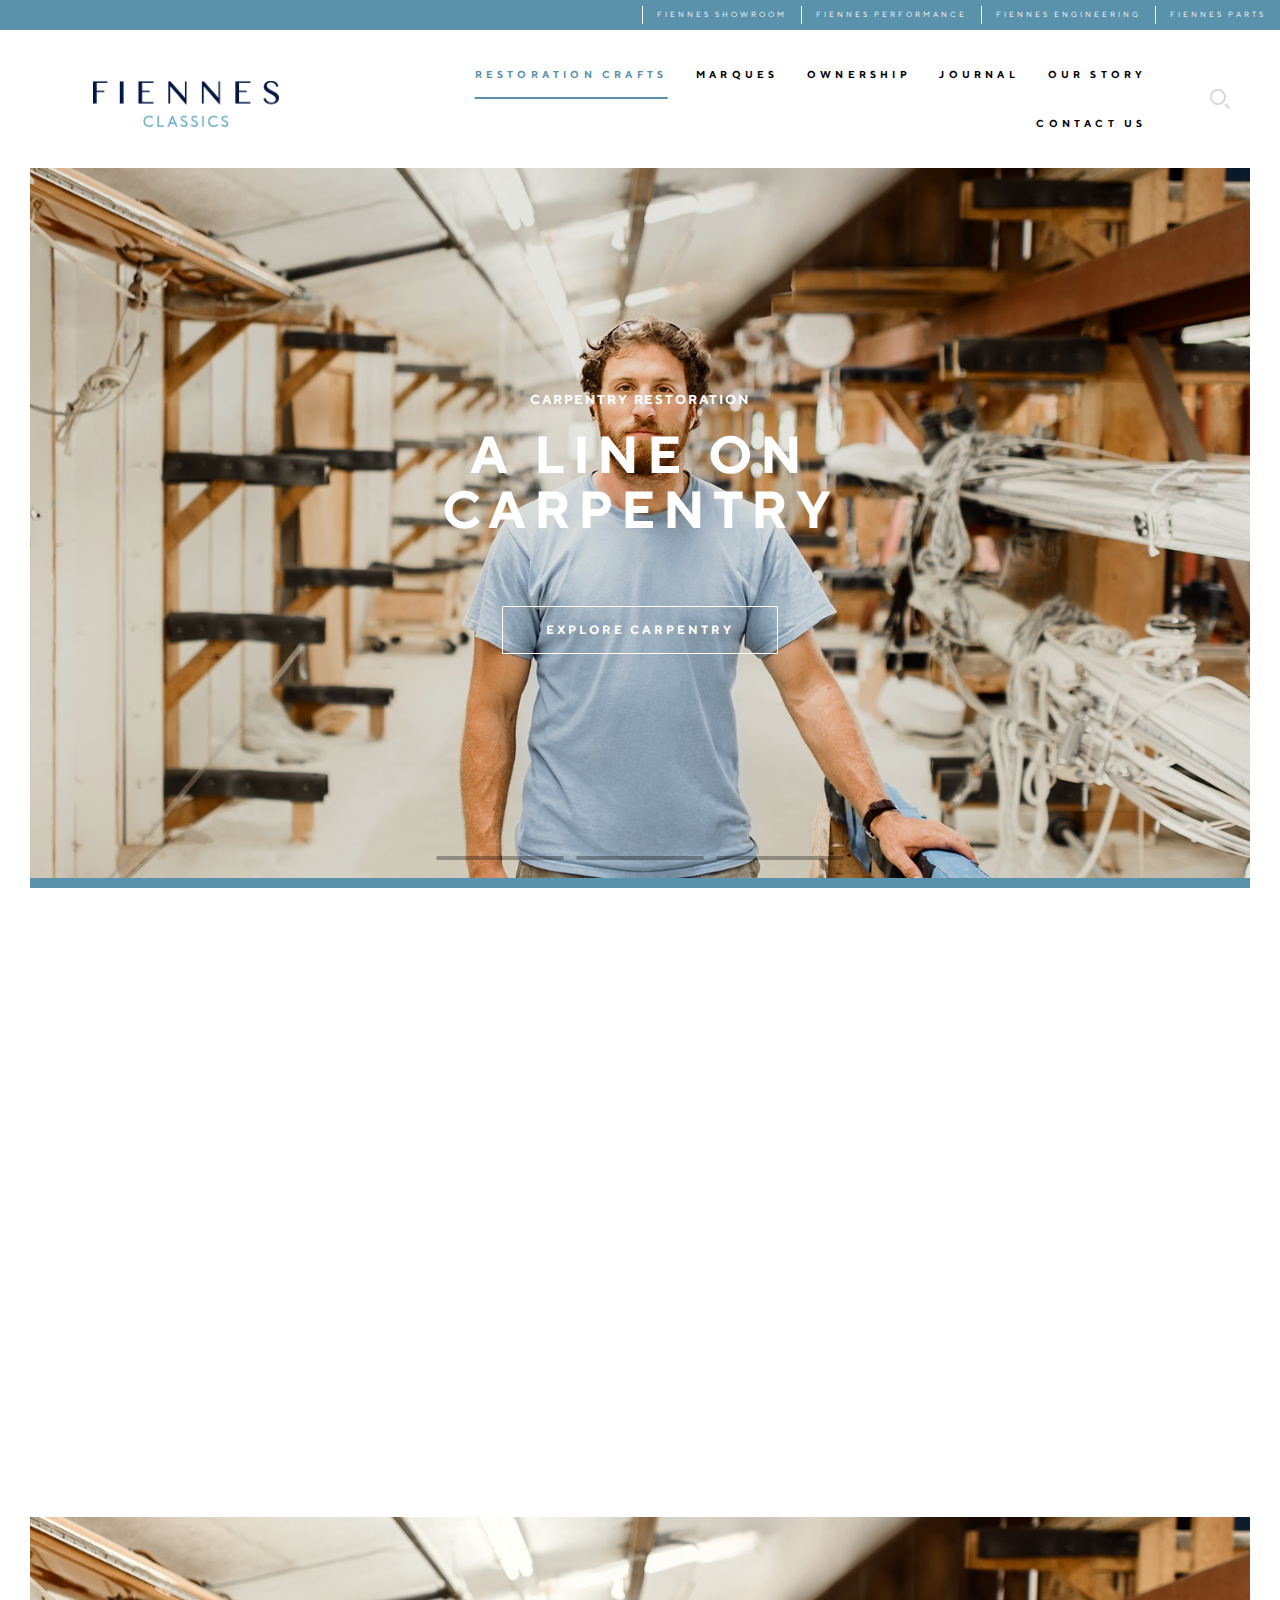
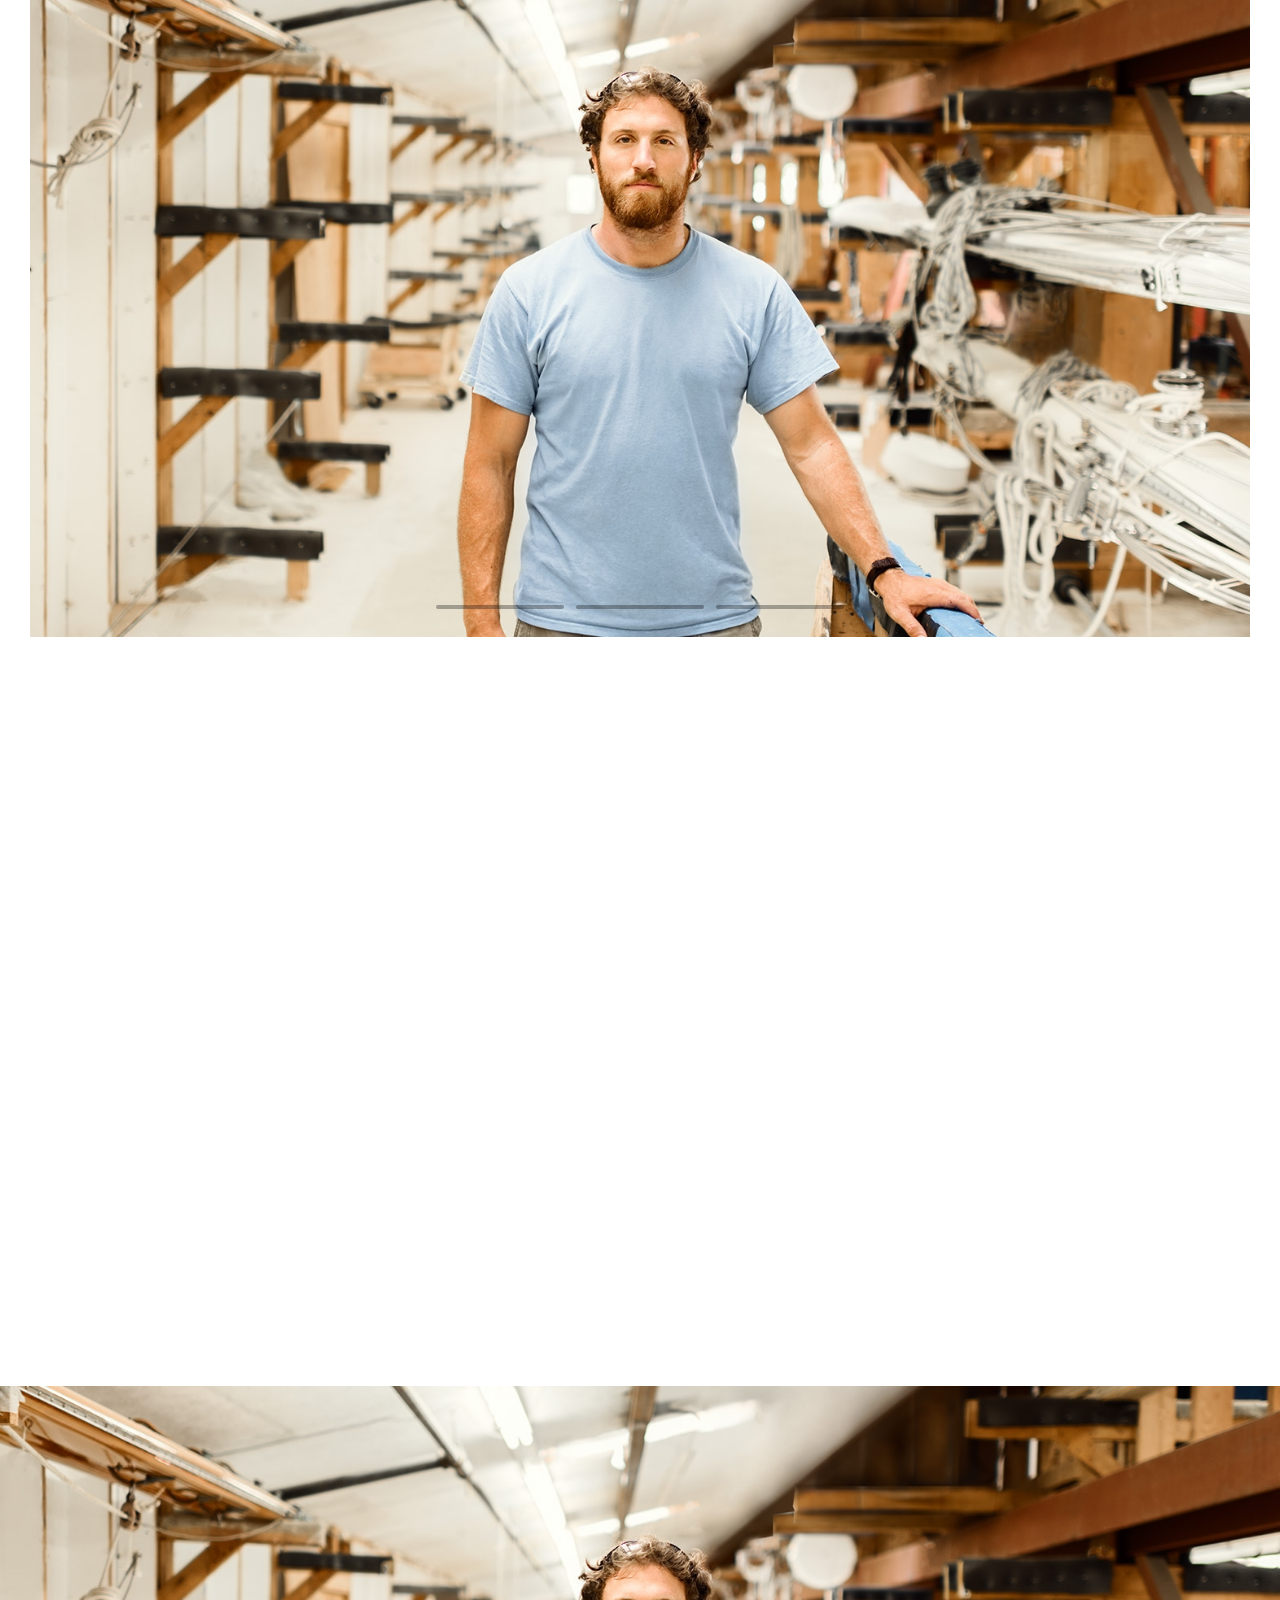
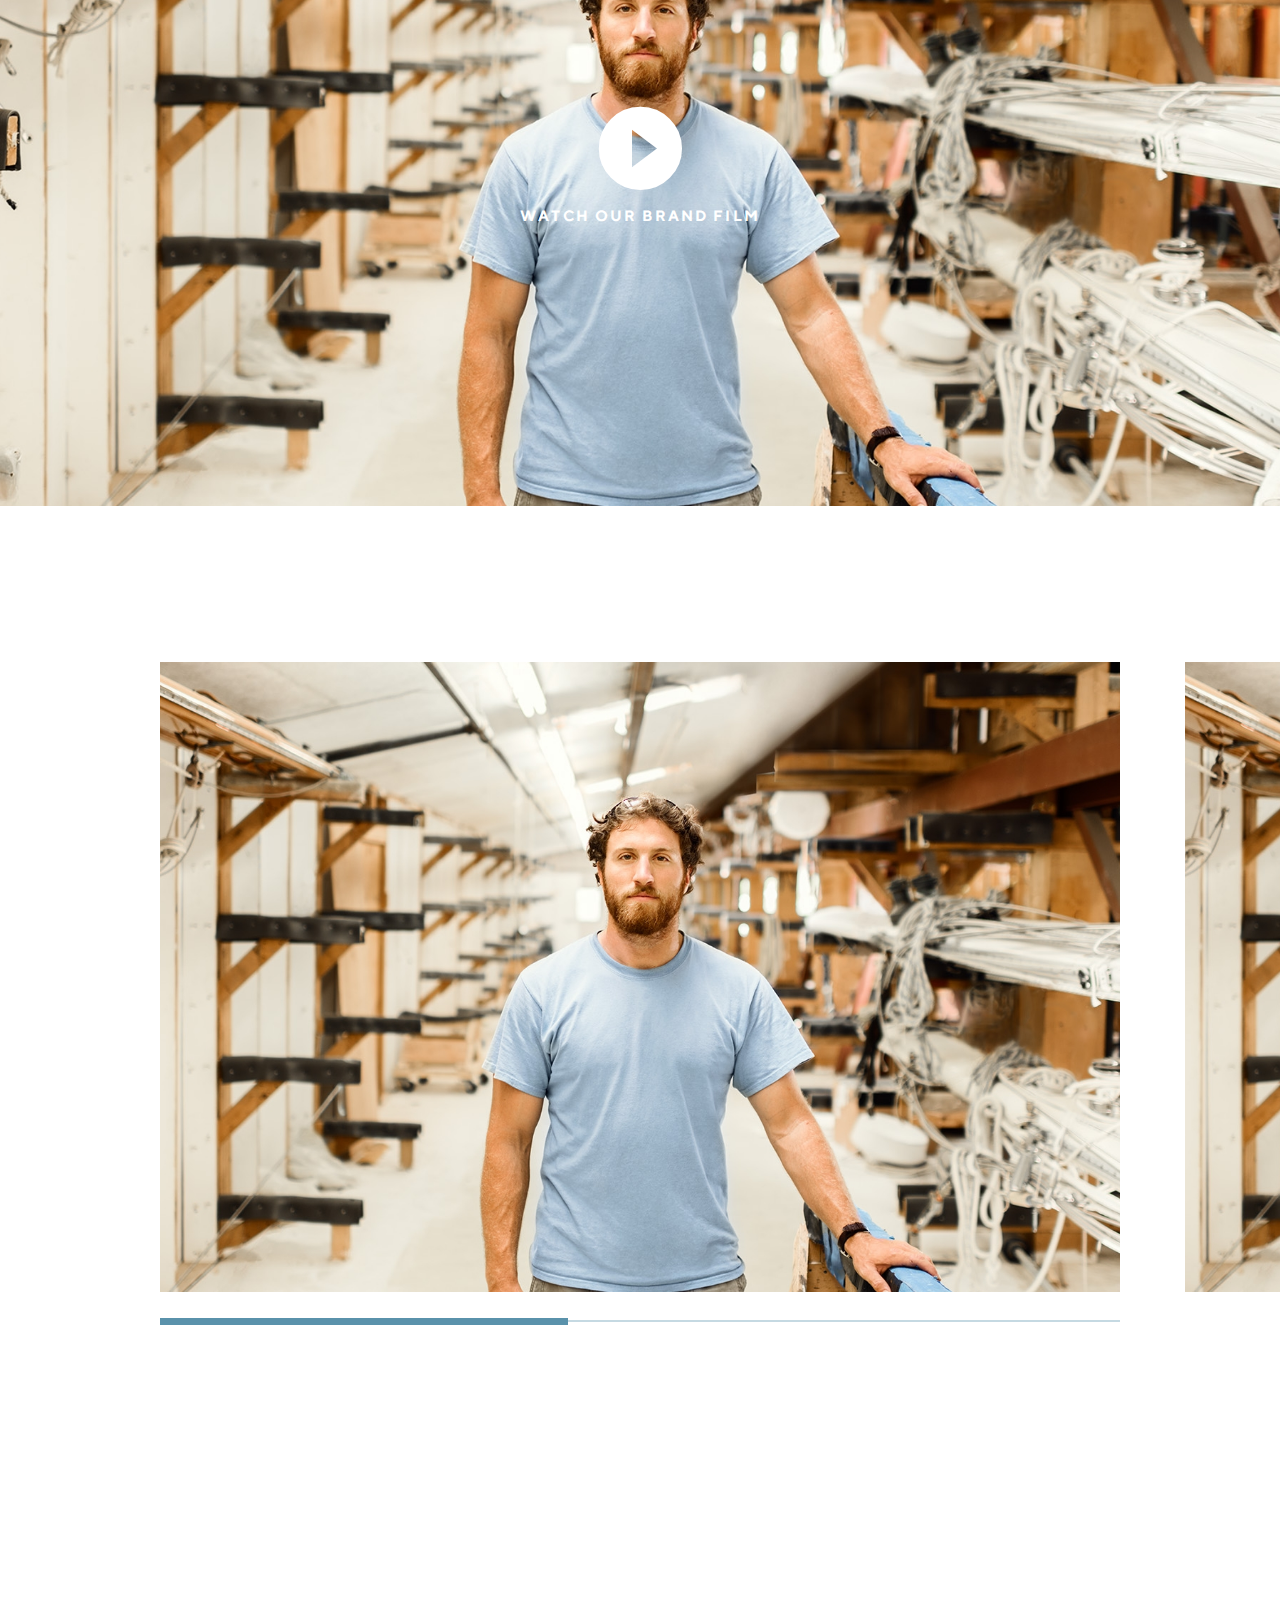
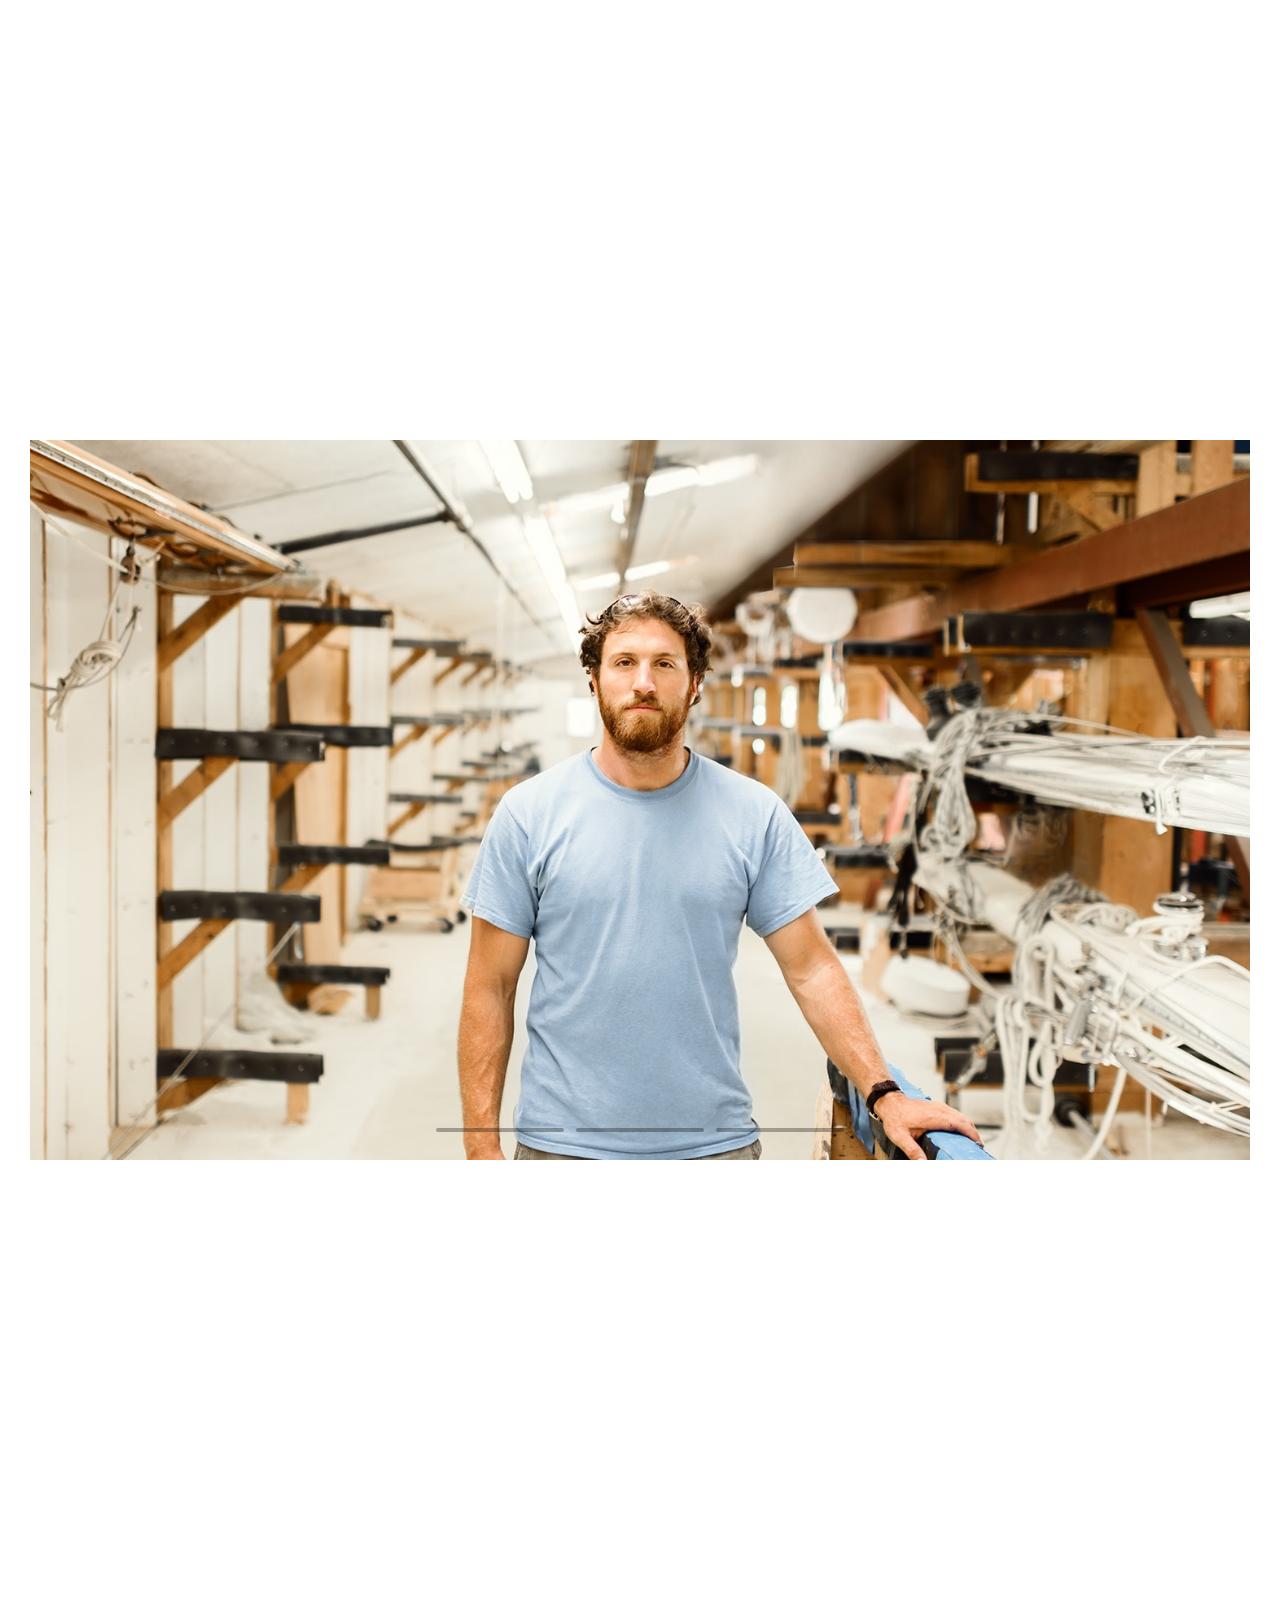
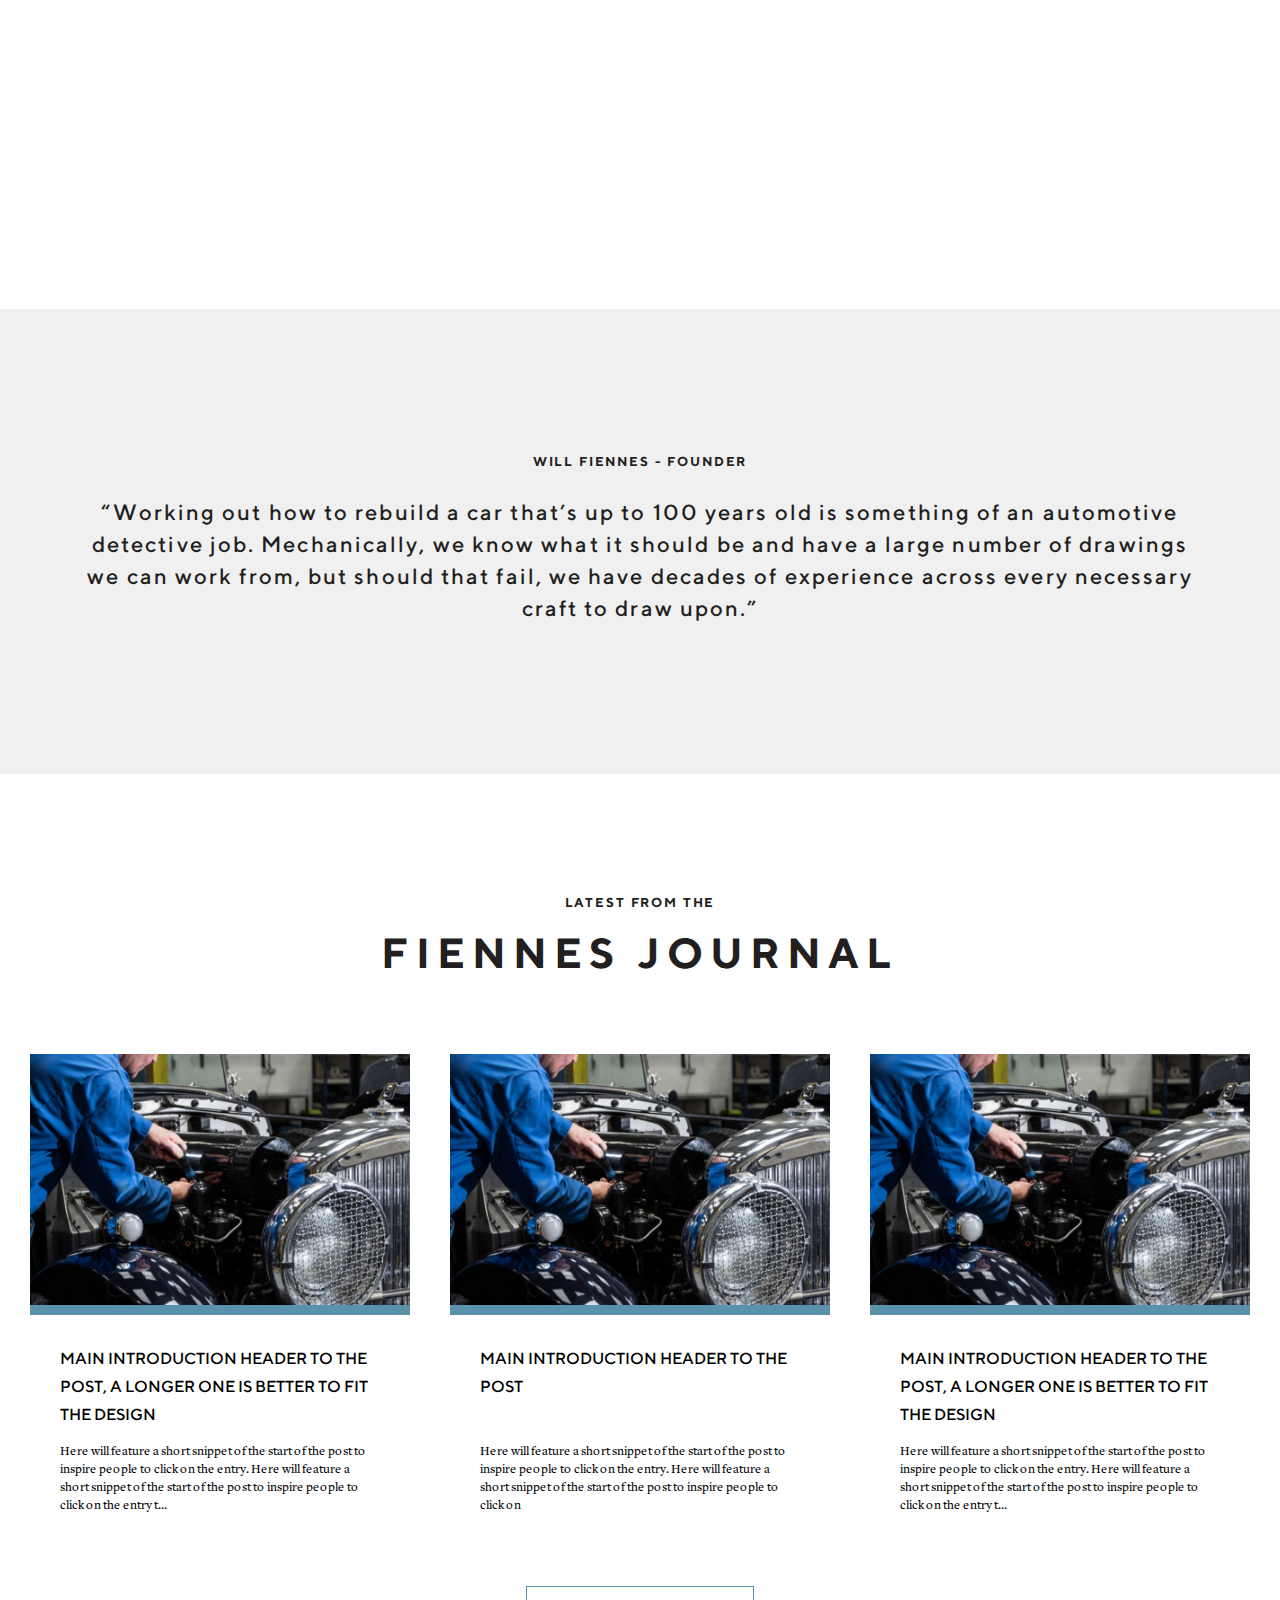
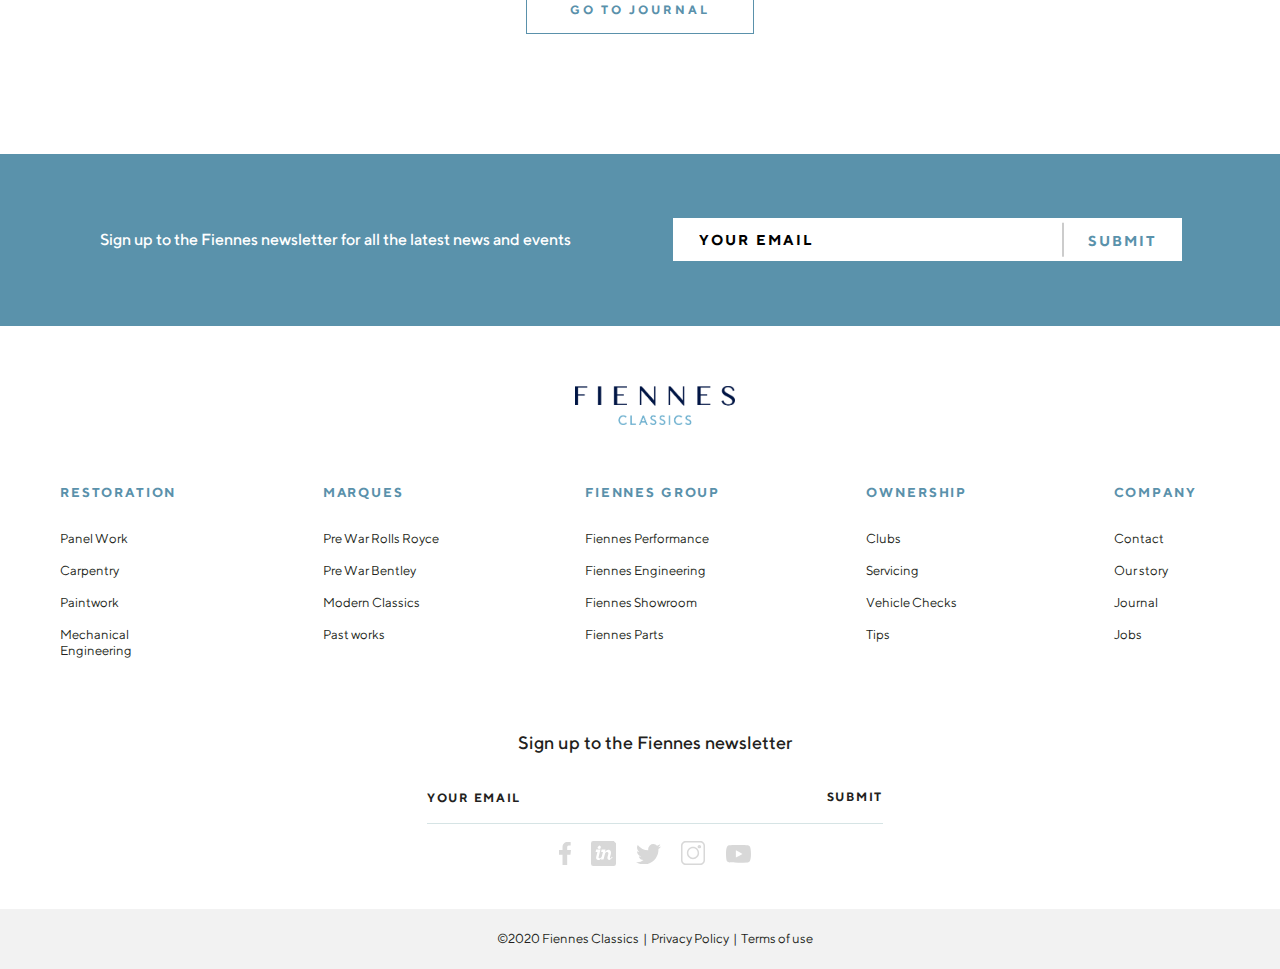
==== commit 622ef435: "edited tom menu" ====
--- a/index.html
+++ b/index.html
@@ -1,4 +1,4 @@
-<!DOCTYPE html>
+<!DOCTYPE html> 
 <html lang="en">
 	<head>
 		<meta charset="UTF-8">
@@ -13,6 +13,26 @@
 	</head>
 	<body>
 			<header class="header">
+	<div class="header__mobile-btn">
+		fiennes group menu
+		<span>
+			<img src="img/icons/arrow_down-white.svg" alt="arrow">
+		</span>
+	</div>
+	<ul class="header__top">
+		<li>
+			<a class="header__top-link" href="#">fiennes showroom</a>
+		</li>
+		<li>
+			<a class="header__top-link" href="#">fiennes performance</a>
+		</li>
+		<li>
+			<a class="header__top-link" href="#">fiennes engineering</a>
+		</li>
+		<li>
+			<a class="header__top-link" href="#">fiennes parts</a>
+		</li>
+	</ul>
 	<div class="header__body">
 		<div class="header__column header__column_1">
 			<div class="header__logo logo">
@@ -264,9 +284,7 @@
 
 						    </div>
 
-						    <div class="scrollbar-wrap">
-						   		<div class="swiper-scrollbar"></div>					    	
-						    </div>
+						   <div class="swiper-pagination"></div>
 						</div>
 					</div>
 				</section>
@@ -281,7 +299,7 @@
 						</h3>
 						<div class="text-block__text ">
 							<p>
-								Lorem ipsum dolor sit amet, consectetur adipiscing elit, sed do eiusmod tempor incididunt ut labore et dolore magna aliqua. Ut enim ad minim veniam, quis nostrud exercitation ullamco laboris nisi ut aliquip ex ea commodo consequat. Duis aute irure dolor in reprehenderit in voluptate velit esse cillum dolore eu fugiat nulla pariatur.
+								<a href="#">Lorem ipsum</a> dolor sit amet, consectetur adipiscing elit, sed do eiusmod tempor incididunt ut labore et dolore magna aliqua. Ut enim ad minim veniam, quis nostrud exercitation ullamco laboris nisi ut aliquip ex ea commodo consequat. Duis aute irure dolor in reprehenderit in voluptate velit esse cillum dolore eu fugiat nulla pariatur.
 							</p>
 						</div>
 						<div class="text-block__btn-wrap">
--- a/css/style.min.css
+++ b/css/style.min.css
@@ -1 +1 @@
-@font-face{font-family:FreightText;font-display:swap;src:url(../fonts/FreightTextBold.woff) format("woff"),url(../fonts/FreightTextBold.woff2) format("woff2");font-weight:700;font-style:normal}@font-face{font-family:FreightText;font-display:swap;src:url(../fonts/FreightTextBook.woff) format("woff"),url(../fonts/FreightTextBook.woff2) format("woff2");font-weight:400;font-style:normal}@font-face{font-family:FreightText;font-display:swap;src:url(../fonts/FreightTextMedium.woff) format("woff"),url(../fonts/FreightTextMedium.woff2) format("woff2");font-weight:500;font-style:normal}@font-face{font-family:TTNorms;font-display:swap;src:url(../fonts/TTNorms-Black.woff) format("woff"),url(../fonts/TTNorms-Black.woff2) format("woff2");font-weight:900;font-style:normal}@font-face{font-family:TTNorms;font-display:swap;src:url(../fonts/TTNorms-Bold.woff) format("woff"),url(../fonts/TTNorms-Bold.woff2) format("woff2");font-weight:700;font-style:normal}@font-face{font-family:TTNorms-Italic;font-display:swap;src:url(../fonts/TTNorms-Italic.woff) format("woff"),url(../fonts/TTNorms-Italic.woff2) format("woff2");font-weight:400;font-style:normal}@font-face{font-family:TTNorms;font-display:swap;src:url(../fonts/TTNorms-Light.woff) format("woff"),url(../fonts/TTNorms-Light.woff2) format("woff2");font-weight:300;font-style:normal}@font-face{font-family:TTNorms;font-display:swap;src:url(../fonts/TTNorms-Medium.woff) format("woff"),url(../fonts/TTNorms-Medium.woff2) format("woff2");font-weight:500;font-style:normal}@font-face{font-family:TTNorms;font-display:swap;src:url(../fonts/TTNorms-Regular.woff) format("woff"),url(../fonts/TTNorms-Regular.woff2) format("woff2");font-weight:400;font-style:normal}@font-face{font-family:TTNorms;font-display:swap;src:url(../fonts/TTNorms-Thin.woff) format("woff"),url(../fonts/TTNorms-Thin.woff2) format("woff2");font-weight:100;font-style:normal}/*! normalize.css v8.0.1 | MIT License | github.com/necolas/normalize.css */html{line-height:1.15;-webkit-text-size-adjust:100%}body{margin:0}main{display:block}h1{font-size:2em;margin:.67em 0}hr{-webkit-box-sizing:content-box;box-sizing:content-box;height:0;overflow:visible}pre{font-family:monospace,monospace;font-size:1em}a{background-color:transparent}abbr[title]{border-bottom:none;text-decoration:underline;-webkit-text-decoration:underline dotted;text-decoration:underline dotted}b,strong{font-weight:bolder}code,kbd,samp{font-family:monospace,monospace;font-size:1em}small{font-size:80%}sub,sup{font-size:75%;line-height:0;position:relative;vertical-align:baseline}sub{bottom:-.25em}sup{top:-.5em}img{border-style:none}button,input,optgroup,select,textarea{font-family:inherit;font-size:100%;line-height:1.15;margin:0}button,input{overflow:visible}button,select{text-transform:none}[type=button],[type=reset],[type=submit],button{-webkit-appearance:button}[type=button]::-moz-focus-inner,[type=reset]::-moz-focus-inner,[type=submit]::-moz-focus-inner,button::-moz-focus-inner{border-style:none;padding:0}[type=button]:-moz-focusring,[type=reset]:-moz-focusring,[type=submit]:-moz-focusring,button:-moz-focusring{outline:1px dotted ButtonText}fieldset{padding:.35em .75em .625em}legend{-webkit-box-sizing:border-box;box-sizing:border-box;color:inherit;display:table;max-width:100%;padding:0;white-space:normal}progress{vertical-align:baseline}textarea{overflow:auto}[type=checkbox],[type=radio]{-webkit-box-sizing:border-box;box-sizing:border-box;padding:0}[type=number]::-webkit-inner-spin-button,[type=number]::-webkit-outer-spin-button{height:auto}[type=search]{-webkit-appearance:textfield;outline-offset:-2px}[type=search]::-webkit-search-decoration{-webkit-appearance:none}::-webkit-file-upload-button{-webkit-appearance:button;font:inherit}details{display:block}summary{display:list-item}template{display:none}[hidden]{display:none}@font-face{font-family:icomoon;src:url(../fonts/icomoon.eot?6hgi5i);src:url(../fonts/icomoon.eot?6hgi5i#iefix) format("embedded-opentype"),url(../fonts/icomoon.ttf?6hgi5i) format("truetype"),url(../fonts/icomoon.woff?6hgi5i) format("woff"),url(../fonts/icomoon.svg?6hgi5i#icomoon) format("svg");font-weight:400;font-style:normal;font-display:block}[class*=" icon-"],[class^=icon-]{font-family:icomoon!important;speak:never;font-style:normal;font-weight:400;font-variant:normal;text-transform:none;line-height:1;-webkit-font-smoothing:antialiased;-moz-osx-font-smoothing:grayscale}.icon-pause2:before{content:"\e902"}.icon-play3:before{content:"\e901"}.icon-arrow-right:before{content:"\e900"}*{padding:0;margin:0;border:0}*,:after,:before{-webkit-box-sizing:border-box;box-sizing:border-box}:active,:focus{outline:0}a:active,a:focus{outline:0}aside,footer,header,nav,section{display:block}html{font-size:10px}body,html{height:100%;min-width:320px;margin:0 auto}body{line-height:1;font-family:TTNorms,sans-serif;-ms-text-size-adjust:100%;-moz-text-size-adjust:100%;-webkit-text-size-adjust:100%;color:#000;font-size:1.6rem;font-family:TTNorms,sans-serif}body.lock{overflow:hidden}button,input,textarea{font-family:TTNorms,sans-serif}input::-ms-clear{display:none}button{cursor:pointer}button::-moz-focus-inner{padding:0;border:0}a,a:visited{text-decoration:none}a:hover{text-decoration:none}ul li{list-style:none}img{vertical-align:top}a{color:#5a92ab;font-weight:500}@-webkit-keyframes dotAnim{from{width:0%}to{width:50%}}@keyframes dotAnim{from{width:0%}to{width:50%}}.page{height:100%}.container{max-width:123.2rem;margin:0 auto;width:100%;padding:0 3rem}.container_large{max-width:134.4rem;padding:0 3rem;width:100%;margin:0 auto}.container_large-1400{max-width:140rem;padding:0 3rem;width:100%;margin:0 auto}.container_small{max-width:89rem;padding:0 1.5rem;width:100%;margin:0 auto}.ibg{position:relative}.ibg img{position:absolute;width:100%;height:100%;top:0;left:0;-o-object-fit:cover;object-fit:cover}.logo{max-width:18.08rem;width:100%}.logo img{width:100%}.line{display:inline-block;width:8rem;height:.7rem;background:#5a92ab}.title-1{color:#000;font-family:TTNorms,sans-serif;font-size:4.4rem;font-weight:700;letter-spacing:.09em;line-height:6.6rem;text-transform:uppercase}.title-2{color:#231f20;font-family:TTNorms,sans-serif;font-size:4.2rem;font-weight:700;letter-spacing:.17em;text-transform:uppercase;line-height:6.2rem}.title-3{color:#231f20;font-family:TTNorms,sans-serif;font-size:3.1rem;font-weight:700;letter-spacing:.142em;line-height:4.6rem;text-transform:uppercase}.suptitle{color:#231f20;font-family:TTNorms,sans-serif;font-size:1.3rem;font-weight:700;letter-spacing:.142em;line-height:1.8rem;text-transform:uppercase}.btn-default{border:1px solid #5a91ab;color:#5a91ab;font-size:1.2rem;font-weight:700;letter-spacing:.25em;line-height:1.2em;text-transform:uppercase;padding:1.3em 3.6em;-webkit-transition:all .2s ease;-o-transition:all .2s ease;transition:all .2s ease;display:inline-block;white-space:nowrap}.btn-default:active{background:rgba(0,0,0,.1)}.btn-default_white{border:1px solid #fff;color:#fff}.text-block_center{text-align:center}.text-block_center .text-block__body{-webkit-box-align:center;-ms-flex-align:center;align-items:center}.text-block_left .text-block__body{-webkit-box-align:start;-ms-flex-align:start;align-items:flex-start;padding-left:4.5rem}.text-block_left .text-block__body .text-block__suptitle{margin-bottom:1rem}.text-block_left .text-block__body .text-block__title{max-width:70rem;letter-spacing:.7rem;line-height:5rem;margin-bottom:4rem}.text-block_left .text-block__body .text-block__text{max-width:60rem}.text-block_right .text-block__body{-webkit-box-align:end;-ms-flex-align:end;align-items:flex-end;text-align:right}.text-block_right .text-block__body .text-block__suptitle{margin-bottom:1rem}.text-block_right .text-block__body .text-block__title{max-width:67rem;letter-spacing:.7rem;line-height:5rem;margin-bottom:4rem}.text-block_right .text-block__body .text-block__text{max-width:60rem}.text-block__body{display:-webkit-box;display:-ms-flexbox;display:flex;-webkit-box-orient:vertical;-webkit-box-direction:normal;-ms-flex-direction:column;flex-direction:column}.text-block__body._anim-items .text-block__line{-webkit-transition:all .8s ease;-o-transition:all .8s ease;transition:all .8s ease;-webkit-transform:translate(0,120%);-ms-transform:translate(0,120%);transform:translate(0,120%);opacity:0}.text-block__body._anim-items .text-block__suptitle{-webkit-transition:all .8s ease;-o-transition:all .8s ease;transition:all .8s ease;-webkit-transform:translate(0,120%);-ms-transform:translate(0,120%);transform:translate(0,120%);opacity:0}.text-block__body._anim-items .text-block__title{-webkit-transition:all .8s ease;-o-transition:all .8s ease;transition:all .8s ease;-webkit-transform:translate(0,120%);-ms-transform:translate(0,120%);transform:translate(0,120%);opacity:0}.text-block__body._anim-items .text-block__text p{-webkit-transition:all .8s ease;-o-transition:all .8s ease;transition:all .8s ease;-webkit-transform:translate(0,120%);-ms-transform:translate(0,120%);transform:translate(0,120%);opacity:0}.text-block__body._anim-items .text-block__btn-wrap{-webkit-transition:all .8s ease;-o-transition:all .8s ease;transition:all .8s ease;-webkit-transform:translate(0,120%);-ms-transform:translate(0,120%);transform:translate(0,120%);opacity:0}.text-block__body._anim-items._active .text-block__line{-webkit-transition:all .8s ease;-o-transition:all .8s ease;transition:all .8s ease;-webkit-transform:translate(0,0);-ms-transform:translate(0,0);transform:translate(0,0);opacity:1}.text-block__body._anim-items._active .text-block__suptitle{-webkit-transition:all .8s ease;-o-transition:all .8s ease;transition:all .8s ease;-webkit-transform:translate(0,0);-ms-transform:translate(0,0);transform:translate(0,0);opacity:1}.text-block__body._anim-items._active .text-block__title{-webkit-transition:all .8s ease .4s;-o-transition:all .8s ease .4s;transition:all .8s ease .4s;-webkit-transform:translate(0,0);-ms-transform:translate(0,0);transform:translate(0,0);opacity:1}.text-block__body._anim-items._active .text-block__text p{-webkit-transition:all .8s ease .8s;-o-transition:all .8s ease .8s;transition:all .8s ease .8s;-webkit-transform:translate(0,0);-ms-transform:translate(0,0);transform:translate(0,0);opacity:1}.text-block__body._anim-items._active .text-block__text p:nth-child(2){-webkit-transition:all .8s ease .9s;-o-transition:all .8s ease .9s;transition:all .8s ease .9s}.text-block__body._anim-items._active .text-block__text p:nth-child(3){-webkit-transition:all .8s ease 1s;-o-transition:all .8s ease 1s;transition:all .8s ease 1s}.text-block__body._anim-items._active .text-block__text p:nth-child(4){-webkit-transition:all .8s ease 1.1s;-o-transition:all .8s ease 1.1s;transition:all .8s ease 1.1s}.text-block__body._anim-items._active .text-block__text p:nth-child(5){-webkit-transition:all .8s ease 1.2s;-o-transition:all .8s ease 1.2s;transition:all .8s ease 1.2s}.text-block__body._anim-items._active .text-block__text p:nth-child(6){-webkit-transition:all .8s ease 1.2s;-o-transition:all .8s ease 1.2s;transition:all .8s ease 1.2s}.text-block__body._anim-items._active .text-block__text p:nth-child(7){-webkit-transition:all .8s ease 1.2s;-o-transition:all .8s ease 1.2s;transition:all .8s ease 1.2s}.text-block__body._anim-items._active .text-block__text p:nth-child(8){-webkit-transition:all .8s ease 1.2s;-o-transition:all .8s ease 1.2s;transition:all .8s ease 1.2s}.text-block__body._anim-items._active .text-block__text p:nth-child(9){-webkit-transition:all .8s ease 1.2s;-o-transition:all .8s ease 1.2s;transition:all .8s ease 1.2s}.text-block__body._anim-items._active .text-block__text p:nth-child(10){-webkit-transition:all .8s ease 1.2s;-o-transition:all .8s ease 1.2s;transition:all .8s ease 1.2s}.text-block__body._anim-items._active .text-block__btn-wrap{-webkit-transition:all .8s ease 1.2s;-o-transition:all .8s ease 1.2s;transition:all .8s ease 1.2s;-webkit-transform:translate(0,0);-ms-transform:translate(0,0);transform:translate(0,0);opacity:1}.text-block__line{display:inline-block;width:8.5rem;height:.7rem;background:#5a92ab;margin-bottom:3rem}.text-block__suptitle{margin-bottom:1rem}.text-block__title{margin-bottom:4rem;max-width:90rem}.text-block__text{max-width:908px;color:#231f20;font-family:FreightText,sans-serif;font-size:1.8rem;font-weight:300;line-height:2.3rem;margin-bottom:4.6rem}.text-block__text p:not(:last-child){margin:0 0 1.5rem}.block-columns-2{display:-webkit-box;display:-ms-flexbox;display:flex;width:100%;-ms-flex-wrap:wrap;flex-wrap:wrap}.block-columns-2 .column{width:50%;padding:0 2.5rem;margin-bottom:10.5rem}.block-columns-3{display:-webkit-box;display:-ms-flexbox;display:flex;-ms-flex-wrap:wrap;flex-wrap:wrap;-webkit-box-pack:center;-ms-flex-pack:center;justify-content:center;margin:0 -2rem}.column{width:33.3333%;padding:0 2rem;margin-bottom:7.5rem}.card-journal{display:-webkit-box;display:-ms-flexbox;display:flex;-webkit-box-orient:vertical;-webkit-box-direction:normal;-ms-flex-direction:column;flex-direction:column;height:100%}.card-journal__img{position:relative;height:0;padding-bottom:66%;border-bottom:10px solid #5a92ab;margin-bottom:1rem}.card-journal__text-wrap{padding:2rem 3rem;-webkit-box-flex:1;-ms-flex:1 1 auto;flex:1 1 auto;display:-webkit-box;display:-ms-flexbox;display:flex;-webkit-box-orient:vertical;-webkit-box-direction:normal;-ms-flex-direction:column;flex-direction:column}.card-journal__title{color:#000;font-size:1.6rem;font-weight:500;line-height:2.8rem;text-transform:uppercase;margin-bottom:1.5rem;-webkit-box-flex:1;-ms-flex:1 1 auto;flex:1 1 auto}.card-journal__text{color:#000;font-family:FreightText,sans-serif;font-size:1.3rem;font-weight:500;line-height:1.8rem}.card-journal__bottom{margin-top:5rem}.card-journal__bottom-row_1{display:-webkit-box;display:-ms-flexbox;display:flex;-ms-flex-wrap:wrap;flex-wrap:wrap;-webkit-box-pack:justify;-ms-flex-pack:justify;justify-content:space-between}.card-journal__news{-webkit-box-flex:0;-ms-flex:0 0 auto;flex:0 0 auto;margin-right:1.5rem;margin-bottom:2.4rem;color:#000;font-size:1.2rem;font-weight:500;line-height:1.4rem}.card-journal__news>a{color:#5a92ab}.card-journal__news>a:hover{text-decoration:underline}.card-journal__date{-webkit-box-flex:0;-ms-flex:0 0 auto;flex:0 0 auto;margin-bottom:2rem;color:#000;font-size:1.2rem;font-weight:500;line-height:1.4rem;margin-right:5%}.card-journal__hr{height:1px;width:100%;background:#5a92ab}.card-journal__sample-name{padding:1.5rem 0;display:-webkit-box;display:-ms-flexbox;display:flex;-webkit-box-align:center;-ms-flex-align:center;align-items:center;color:#000;font-size:1.2rem;font-weight:500;line-height:1.4rem;text-transform:uppercase}.card-journal__sample-name>span{-webkit-box-flex:0;-ms-flex:0 0 auto;flex:0 0 auto;display:inline-block;width:3.2rem;height:3.2rem;border:1px solid #979797;background-color:#d8d8d8;margin-right:1.7rem;border-radius:50%}.card{height:100%;display:-webkit-box;display:-ms-flexbox;display:flex;-webkit-box-orient:vertical;-webkit-box-direction:normal;-ms-flex-direction:column;flex-direction:column}.card__img{height:0;padding-bottom:63%;margin-bottom:3rem}.card__text-wrap{-webkit-box-flex:1;-ms-flex:1 1 auto;flex:1 1 auto;display:-webkit-box;display:-ms-flexbox;display:flex;-webkit-box-orient:vertical;-webkit-box-direction:normal;-ms-flex-direction:column;flex-direction:column;padding:2rem 4rem}.card__text-wrap._anim-items .card__suptitle{-webkit-transition:all .8s ease;-o-transition:all .8s ease;transition:all .8s ease;-webkit-transform:translate(0,120%);-ms-transform:translate(0,120%);transform:translate(0,120%);opacity:0}.card__text-wrap._anim-items .card__title{-webkit-transition:all .8s ease;-o-transition:all .8s ease;transition:all .8s ease;-webkit-transform:translate(0,120%);-ms-transform:translate(0,120%);transform:translate(0,120%);opacity:0}.card__text-wrap._anim-items .card__text p{-webkit-transition:all .8s ease;-o-transition:all .8s ease;transition:all .8s ease;-webkit-transform:translate(0,120%);-ms-transform:translate(0,120%);transform:translate(0,120%);opacity:0}.card__text-wrap._anim-items .card__btn-wrap{-webkit-transition:all .8s ease;-o-transition:all .8s ease;transition:all .8s ease;-webkit-transform:translate(0,120%);-ms-transform:translate(0,120%);transform:translate(0,120%);opacity:0}.card__text-wrap._anim-items._active .card__suptitle{-webkit-transition:all .8s ease;-o-transition:all .8s ease;transition:all .8s ease;-webkit-transform:translate(0,0);-ms-transform:translate(0,0);transform:translate(0,0);opacity:1}.card__text-wrap._anim-items._active .card__title{-webkit-transition:all .8s ease .4;-o-transition:all .8s ease .4;transition:all .8s ease .4;-webkit-transform:translate(0,0);-ms-transform:translate(0,0);transform:translate(0,0);opacity:1}.card__text-wrap._anim-items._active .card__text p{-webkit-transition:all .8s ease .8s;-o-transition:all .8s ease .8s;transition:all .8s ease .8s;-webkit-transform:translate(0,0);-ms-transform:translate(0,0);transform:translate(0,0);opacity:1}.card__text-wrap._anim-items._active .card__text p:nth-child(2){-webkit-transition:all .8s ease .9s;-o-transition:all .8s ease .9s;transition:all .8s ease .9s}.card__text-wrap._anim-items._active .card__text p:nth-child(3){-webkit-transition:all .8s ease 1s;-o-transition:all .8s ease 1s;transition:all .8s ease 1s}.card__text-wrap._anim-items._active .card__text p:nth-child(4){-webkit-transition:all .8s ease 1.1s;-o-transition:all .8s ease 1.1s;transition:all .8s ease 1.1s}.card__text-wrap._anim-items._active .card__text p:nth-child(5){-webkit-transition:all .8s ease 1.2s;-o-transition:all .8s ease 1.2s;transition:all .8s ease 1.2s}.card__text-wrap._anim-items._active .card__text p:nth-child(6){-webkit-transition:all .8s ease 1.2s;-o-transition:all .8s ease 1.2s;transition:all .8s ease 1.2s}.card__text-wrap._anim-items._active .card__text p:nth-child(7){-webkit-transition:all .8s ease 1.2s;-o-transition:all .8s ease 1.2s;transition:all .8s ease 1.2s}.card__text-wrap._anim-items._active .card__text p:nth-child(8){-webkit-transition:all .8s ease 1.2s;-o-transition:all .8s ease 1.2s;transition:all .8s ease 1.2s}.card__text-wrap._anim-items._active .card__text p:nth-child(9){-webkit-transition:all .8s ease 1.2s;-o-transition:all .8s ease 1.2s;transition:all .8s ease 1.2s}.card__text-wrap._anim-items._active .card__text p:nth-child(10){-webkit-transition:all .8s ease 1.2s;-o-transition:all .8s ease 1.2s;transition:all .8s ease 1.2s}.card__text-wrap._anim-items._active .card__btn-wrap{-webkit-transition:all .8s ease 1.2s;-o-transition:all .8s ease 1.2s;transition:all .8s ease 1.2s;-webkit-transform:translate(0,0);-ms-transform:translate(0,0);transform:translate(0,0);opacity:1}.card__text>p{color:#231f20;font-family:FreightText,sans-serif;font-size:1.8rem;font-weight:300;line-height:2.4rem;max-width:58.5rem}.card__text>p:not(:last-child){margin-bottom:2rem}.card__suptitle{margin-bottom:1.3rem;max-width:58.5rem;font-weight:700}.card__title{max-width:58.5rem;-webkit-box-flex:1;-ms-flex:1 1 auto;flex:1 1 auto;margin-bottom:2rem}.card__title.title-3{letter-spacing:.2rem}.card__btn-wrap{margin-top:5.3rem}.card .line{margin-bottom:2.5rem}.social-list{display:-webkit-box;display:-ms-flexbox;display:flex;-webkit-box-align:center;-ms-flex-align:center;align-items:center;-webkit-box-pack:end;-ms-flex-pack:end;justify-content:flex-end;padding:2rem 0}.social-list>a{display:-webkit-inline-box;display:-ms-inline-flexbox;display:inline-flex;min-height:4rem;-webkit-box-flex:0;-ms-flex:0 0 4rem;flex:0 0 4rem;-webkit-box-pack:center;-ms-flex-pack:center;justify-content:center;-webkit-box-align:center;-ms-flex-align:center;align-items:center;-webkit-transition:all .2s ease;-o-transition:all .2s ease;transition:all .2s ease}.social-list>a:not(:last-child){margin-right:1.42rem}.social-list>a svg path{fill:#d8d8d8}.social-list>a svg path.play{fill:#fff}.one-img-block img{width:100%}.img-full-screen{padding:0 3rem}.img-full-screen__body{width:100%;height:80vh}.three-img-block_reverse .three-img-block__body{-webkit-box-orient:vertical;-webkit-box-direction:reverse;-ms-flex-direction:column-reverse;flex-direction:column-reverse}.three-img-block_reverse .three-img-block__row_1{margin-bottom:0;margin-top:3.6rem}.three-img-block_reverse .three-img-block-v2__item:nth-child(3n+1){width:100%;padding-bottom:50%}.three-img-block_reverse .three-img-block-v2__item:nth-child(3n){width:calc(50% - 1.6rem);height:0;padding-bottom:33%}.three-img-block__body{width:100%;display:-webkit-box;display:-ms-flexbox;display:flex;-webkit-box-orient:vertical;-webkit-box-direction:normal;-ms-flex-direction:column;flex-direction:column}.three-img-block__row_1{margin-bottom:3.6rem;display:-webkit-box;display:-ms-flexbox;display:flex;-webkit-box-pack:justify;-ms-flex-pack:justify;justify-content:space-between}.three-img-block__column{width:calc(50% - 1.6rem)}.three-img-block__smal{height:0;padding-bottom:68%;background:#ccc}.three-img-block__big{height:0;padding-bottom:48%;background:#ccc}.three-img-block-v2__body{display:-webkit-box;display:-ms-flexbox;display:flex;-ms-flex-wrap:wrap;flex-wrap:wrap;-webkit-box-pack:justify;-ms-flex-pack:justify;justify-content:space-between}.three-img-block-v2__item{width:calc(50% - 1.6rem);height:0;padding-bottom:33%;background:#ccc;margin-bottom:3.2rem}.three-img-block-v2__item:nth-child(3n){width:100%;padding-bottom:50%}.pagination{display:-webkit-box;display:-ms-flexbox;display:flex;-ms-flex-wrap:wrap;flex-wrap:wrap;-webkit-box-pack:center;-ms-flex-pack:center;justify-content:center}.pagination>li{-webkit-box-flex:0;-ms-flex:0 0 auto;flex:0 0 auto;margin-bottom:1.6rem}.pagination>li:not(:last-child){margin-right:2.2rem}.pagination>li.active>a{background:#5a92ab;color:#fff}.pagination>li>a{display:-webkit-inline-box;display:-ms-inline-flexbox;display:inline-flex;min-width:4.9rem;min-height:4.2rem;border:1px solid #5a92ab;-webkit-box-pack:center;-ms-flex-pack:center;justify-content:center;-webkit-box-align:center;-ms-flex-align:center;align-items:center;padding:1rem;color:#5a92ab;font-size:1.4rem;font-weight:700;-webkit-transition:all .2s ease;-o-transition:all .2s ease;transition:all .2s ease}.hero{padding:0 3rem}.hero__body{position:relative;height:80vh;display:-webkit-box;display:-ms-flexbox;display:flex;-webkit-box-orient:vertical;-webkit-box-direction:normal;-ms-flex-direction:column;flex-direction:column;-webkit-box-pack:center;-ms-flex-pack:center;justify-content:center;text-align:center;padding:7rem 1.5rem;border-bottom:10px solid #5a92ab;min-height:48rem}.hero__img{position:absolute;top:0;left:0;width:100%;height:100%}.hero__img:before{position:absolute;content:'';top:0;left:0;width:100%;height:100%;background:rgba(0,0,0,.1);z-index:1}.hero__text-wrap{position:relative;z-index:2;color:#fff}.hero__suptitle{color:#fff;font-size:1.3rem;font-weight:700;letter-spacing:.142em;line-height:1.6rem;text-transform:uppercase;margin-bottom:1.8rem}.hero__title{font-size:5.2rem;font-weight:700;letter-spacing:.145em;line-height:5.5rem;text-transform:uppercase;margin-bottom:7rem;margin-top:1.8rem}.reviews-slider{width:100%}.reviews-slider__text{color:#231f20;font-family:FreightText,sans-serif;font-size:2.4rem;font-weight:300;line-height:3.6rem;margin-bottom:1rem}.reviews-slider__text>p{display:inline}.reviews-slider__text>span{color:#5a92ab;font-size:4.8rem}.reviews-slider__name{font-size:1.5rem;font-weight:500}.reviews-slider .swiper-slide .swiper-pagination{display:-webkit-box;display:-ms-flexbox;display:flex}.reviews-slider .swiper-pagination{margin-top:5.5rem;position:static;text-align:left;display:none;-webkit-box-align:center;-ms-flex-align:center;align-items:center}.reviews-slider .swiper-pagination>span{-webkit-box-flex:1;-ms-flex:1 1 auto;flex:1 1 auto;position:relative;height:.3rem;max-width:17.5%;z-index:5;opacity:1;border-radius:0;padding:2.5rem 0;background:0 0;margin:0 6px!important}.reviews-slider .swiper-pagination>span:after{position:absolute;content:'';top:50%;left:0;-webkit-transform:translateY(-50%);-ms-transform:translateY(-50%);transform:translateY(-50%);width:100%;z-index:1;background:rgba(125,125,125,.57);height:.3rem}.reviews-slider .swiper-pagination>span.swiper-pagination-bullet-active:before{position:absolute;content:'';top:50%;-webkit-transform:translateY(-50%);-ms-transform:translateY(-50%);transform:translateY(-50%);left:0;height:.3rem;width:50%;background:rgba(125,125,125,.87);z-index:2;-webkit-animation:dotAnim .6s ease;animation:dotAnim .6s ease}@font-face{font-family:swiper-icons;src:url("data:application/font-woff;charset=utf-8;base64, [base64]//wADZ2x5ZgAAAywAAADMAAAD2MHtryVoZWFkAAABbAAAADAAAAA2E2+eoWhoZWEAAAGcAAAAHwAAACQC9gDzaG10eAAAAigAAAAZAAAArgJkABFsb2NhAAAC0AAAAFoAAABaFQAUGG1heHAAAAG8AAAAHwAAACAAcABAbmFtZQAAA/gAAAE5AAACXvFdBwlwb3N0AAAFNAAAAGIAAACE5s74hXjaY2BkYGAAYpf5Hu/j+W2+MnAzMYDAzaX6QjD6/4//Bxj5GA8AuRwMYGkAPywL13jaY2BkYGA88P8Agx4j+/8fQDYfA1AEBWgDAIB2BOoAeNpjYGRgYNBh4GdgYgABEMnIABJzYNADCQAACWgAsQB42mNgYfzCOIGBlYGB0YcxjYGBwR1Kf2WQZGhhYGBiYGVmgAFGBiQQkOaawtDAoMBQxXjg/wEGPcYDDA4wNUA2CCgwsAAAO4EL6gAAeNpj2M0gyAACqxgGNWBkZ2D4/wMA+xkDdgAAAHjaY2BgYGaAYBkGRgYQiAHyGMF8FgYHIM3DwMHABGQrMOgyWDLEM1T9/w8UBfEMgLzE////P/5//f/V/xv+r4eaAAeMbAxwIUYmIMHEgKYAYjUcsDAwsLKxc3BycfPw8jEQA/[base64]/uznmfPFBNODM2K7MTQ45YEAZqGP81AmGGcF3iPqOop0r1SPTaTbVkfUe4HXj97wYE+yNwWYxwWu4v1ugWHgo3S1XdZEVqWM7ET0cfnLGxWfkgR42o2PvWrDMBSFj/IHLaF0zKjRgdiVMwScNRAoWUoH78Y2icB/yIY09An6AH2Bdu/UB+yxopYshQiEvnvu0dURgDt8QeC8PDw7Fpji3fEA4z/PEJ6YOB5hKh4dj3EvXhxPqH/SKUY3rJ7srZ4FZnh1PMAtPhwP6fl2PMJMPDgeQ4rY8YT6Gzao0eAEA409DuggmTnFnOcSCiEiLMgxCiTI6Cq5DZUd3Qmp10vO0LaLTd2cjN4fOumlc7lUYbSQcZFkutRG7g6JKZKy0RmdLY680CDnEJ+UMkpFFe1RN7nxdVpXrC4aTtnaurOnYercZg2YVmLN/d/gczfEimrE/fs/bOuq29Zmn8tloORaXgZgGa78yO9/cnXm2BpaGvq25Dv9S4E9+5SIc9PqupJKhYFSSl47+Qcr1mYNAAAAeNptw0cKwkAAAMDZJA8Q7OUJvkLsPfZ6zFVERPy8qHh2YER+3i/BP83vIBLLySsoKimrqKqpa2hp6+jq6RsYGhmbmJqZSy0sraxtbO3sHRydnEMU4uR6yx7JJXveP7WrDycAAAAAAAH//wACeNpjYGRgYOABYhkgZgJCZgZNBkYGLQZtIJsFLMYAAAw3ALgAeNolizEKgDAQBCchRbC2sFER0YD6qVQiBCv/H9ezGI6Z5XBAw8CBK/m5iQQVauVbXLnOrMZv2oLdKFa8Pjuru2hJzGabmOSLzNMzvutpB3N42mNgZGBg4GKQYzBhYMxJLMlj4GBgAYow/P/PAJJhLM6sSoWKfWCAAwDAjgbRAAB42mNgYGBkAIIbCZo5IPrmUn0hGA0AO8EFTQAA") format("woff");font-weight:400;font-style:normal}:root{--swiper-theme-color:#007aff}.swiper-container{margin-left:auto;margin-right:auto;position:relative;overflow:hidden;list-style:none;padding:0;z-index:1}.swiper-container-vertical>.swiper-wrapper{-webkit-box-orient:vertical;-webkit-box-direction:normal;-ms-flex-direction:column;flex-direction:column}.swiper-wrapper{position:relative;width:100%;height:100%;z-index:1;display:-webkit-box;display:-ms-flexbox;display:flex;-webkit-transition-property:-webkit-transform;transition-property:-webkit-transform;-o-transition-property:transform;transition-property:transform;transition-property:transform,-webkit-transform;-webkit-box-sizing:content-box;box-sizing:content-box}.swiper-container-android .swiper-slide,.swiper-wrapper{-webkit-transform:translate3d(0,0,0);transform:translate3d(0,0,0)}.swiper-container-multirow>.swiper-wrapper{-ms-flex-wrap:wrap;flex-wrap:wrap}.swiper-container-multirow-column>.swiper-wrapper{-ms-flex-wrap:wrap;flex-wrap:wrap;-webkit-box-orient:vertical;-webkit-box-direction:normal;-ms-flex-direction:column;flex-direction:column}.swiper-container-free-mode>.swiper-wrapper{-webkit-transition-timing-function:ease-out;-o-transition-timing-function:ease-out;transition-timing-function:ease-out;margin:0 auto}.swiper-slide{-ms-flex-negative:0;flex-shrink:0;width:100%;height:100%;position:relative;-webkit-transition-property:-webkit-transform;transition-property:-webkit-transform;-o-transition-property:transform;transition-property:transform;transition-property:transform,-webkit-transform}.swiper-slide-invisible-blank{visibility:hidden}.swiper-container-autoheight,.swiper-container-autoheight .swiper-slide{height:auto}.swiper-container-autoheight .swiper-wrapper{-webkit-box-align:start;-ms-flex-align:start;align-items:flex-start;-webkit-transition-property:height,-webkit-transform;transition-property:height,-webkit-transform;-o-transition-property:transform,height;transition-property:transform,height;transition-property:transform,height,-webkit-transform}.swiper-container-3d{-webkit-perspective:1200px;perspective:1200px}.swiper-container-3d .swiper-cube-shadow,.swiper-container-3d .swiper-slide,.swiper-container-3d .swiper-slide-shadow-bottom,.swiper-container-3d .swiper-slide-shadow-left,.swiper-container-3d .swiper-slide-shadow-right,.swiper-container-3d .swiper-slide-shadow-top,.swiper-container-3d .swiper-wrapper{-webkit-transform-style:preserve-3d;transform-style:preserve-3d}.swiper-container-3d .swiper-slide-shadow-bottom,.swiper-container-3d .swiper-slide-shadow-left,.swiper-container-3d .swiper-slide-shadow-right,.swiper-container-3d .swiper-slide-shadow-top{position:absolute;left:0;top:0;width:100%;height:100%;pointer-events:none;z-index:10}.swiper-container-3d .swiper-slide-shadow-left{background-image:-webkit-gradient(linear,right top,left top,from(rgba(0,0,0,.5)),to(rgba(0,0,0,0)));background-image:-o-linear-gradient(right,rgba(0,0,0,.5),rgba(0,0,0,0));background-image:linear-gradient(to left,rgba(0,0,0,.5),rgba(0,0,0,0))}.swiper-container-3d .swiper-slide-shadow-right{background-image:-webkit-gradient(linear,left top,right top,from(rgba(0,0,0,.5)),to(rgba(0,0,0,0)));background-image:-o-linear-gradient(left,rgba(0,0,0,.5),rgba(0,0,0,0));background-image:linear-gradient(to right,rgba(0,0,0,.5),rgba(0,0,0,0))}.swiper-container-3d .swiper-slide-shadow-top{background-image:-webkit-gradient(linear,left bottom,left top,from(rgba(0,0,0,.5)),to(rgba(0,0,0,0)));background-image:-o-linear-gradient(bottom,rgba(0,0,0,.5),rgba(0,0,0,0));background-image:linear-gradient(to top,rgba(0,0,0,.5),rgba(0,0,0,0))}.swiper-container-3d .swiper-slide-shadow-bottom{background-image:-webkit-gradient(linear,left top,left bottom,from(rgba(0,0,0,.5)),to(rgba(0,0,0,0)));background-image:-o-linear-gradient(top,rgba(0,0,0,.5),rgba(0,0,0,0));background-image:linear-gradient(to bottom,rgba(0,0,0,.5),rgba(0,0,0,0))}.swiper-container-css-mode>.swiper-wrapper{overflow:auto;scrollbar-width:none;-ms-overflow-style:none}.swiper-container-css-mode>.swiper-wrapper::-webkit-scrollbar{display:none}.swiper-container-css-mode>.swiper-wrapper>.swiper-slide{scroll-snap-align:start start}.swiper-container-horizontal.swiper-container-css-mode>.swiper-wrapper{-ms-scroll-snap-type:x mandatory;scroll-snap-type:x mandatory}.swiper-container-vertical.swiper-container-css-mode>.swiper-wrapper{-ms-scroll-snap-type:y mandatory;scroll-snap-type:y mandatory}:root{--swiper-navigation-size:44px}.swiper-button-next,.swiper-button-prev{position:absolute;top:50%;width:calc(var(--swiper-navigation-size)/ 44 * 27);height:var(--swiper-navigation-size);margin-top:calc(-1 * var(--swiper-navigation-size)/ 2);z-index:10;cursor:pointer;display:-webkit-box;display:-ms-flexbox;display:flex;-webkit-box-align:center;-ms-flex-align:center;align-items:center;-webkit-box-pack:center;-ms-flex-pack:center;justify-content:center;color:var(--swiper-navigation-color,var(--swiper-theme-color))}.swiper-button-next.swiper-button-disabled,.swiper-button-prev.swiper-button-disabled{opacity:.35;cursor:auto;pointer-events:none}.swiper-button-next:after,.swiper-button-prev:after{font-family:swiper-icons;font-size:var(--swiper-navigation-size);text-transform:none!important;letter-spacing:0;text-transform:none;font-variant:initial;line-height:1}.swiper-button-prev,.swiper-container-rtl .swiper-button-next{left:10px;right:auto}.swiper-button-prev:after,.swiper-container-rtl .swiper-button-next:after{content:'prev'}.swiper-button-next,.swiper-container-rtl .swiper-button-prev{right:10px;left:auto}.swiper-button-next:after,.swiper-container-rtl .swiper-button-prev:after{content:'next'}.swiper-button-next.swiper-button-white,.swiper-button-prev.swiper-button-white{--swiper-navigation-color:#ffffff}.swiper-button-next.swiper-button-black,.swiper-button-prev.swiper-button-black{--swiper-navigation-color:#000000}.swiper-button-lock{display:none}.swiper-pagination{position:absolute;text-align:center;-webkit-transition:.3s opacity;-o-transition:.3s opacity;transition:.3s opacity;-webkit-transform:translate3d(0,0,0);transform:translate3d(0,0,0);z-index:10}.swiper-pagination.swiper-pagination-hidden{opacity:0}.swiper-container-horizontal>.swiper-pagination-bullets,.swiper-pagination-custom,.swiper-pagination-fraction{bottom:10px;left:0;width:100%}.swiper-pagination-bullets-dynamic{overflow:hidden;font-size:0}.swiper-pagination-bullets-dynamic .swiper-pagination-bullet{-webkit-transform:scale(.33);-ms-transform:scale(.33);transform:scale(.33);position:relative}.swiper-pagination-bullets-dynamic .swiper-pagination-bullet-active{-webkit-transform:scale(1);-ms-transform:scale(1);transform:scale(1)}.swiper-pagination-bullets-dynamic .swiper-pagination-bullet-active-main{-webkit-transform:scale(1);-ms-transform:scale(1);transform:scale(1)}.swiper-pagination-bullets-dynamic .swiper-pagination-bullet-active-prev{-webkit-transform:scale(.66);-ms-transform:scale(.66);transform:scale(.66)}.swiper-pagination-bullets-dynamic .swiper-pagination-bullet-active-prev-prev{-webkit-transform:scale(.33);-ms-transform:scale(.33);transform:scale(.33)}.swiper-pagination-bullets-dynamic .swiper-pagination-bullet-active-next{-webkit-transform:scale(.66);-ms-transform:scale(.66);transform:scale(.66)}.swiper-pagination-bullets-dynamic .swiper-pagination-bullet-active-next-next{-webkit-transform:scale(.33);-ms-transform:scale(.33);transform:scale(.33)}.swiper-pagination-bullet{width:8px;height:8px;display:inline-block;border-radius:100%;background:#000;opacity:.2}button.swiper-pagination-bullet{border:none;margin:0;padding:0;-webkit-box-shadow:none;box-shadow:none;-webkit-appearance:none;-moz-appearance:none;appearance:none}.swiper-pagination-clickable .swiper-pagination-bullet{cursor:pointer}.swiper-pagination-bullet-active{opacity:1;background:var(--swiper-pagination-color,var(--swiper-theme-color))}.swiper-container-vertical>.swiper-pagination-bullets{right:10px;top:50%;-webkit-transform:translate3d(0,-50%,0);transform:translate3d(0,-50%,0)}.swiper-container-vertical>.swiper-pagination-bullets .swiper-pagination-bullet{margin:6px 0;display:block}.swiper-container-vertical>.swiper-pagination-bullets.swiper-pagination-bullets-dynamic{top:50%;-webkit-transform:translateY(-50%);-ms-transform:translateY(-50%);transform:translateY(-50%);width:8px}.swiper-container-vertical>.swiper-pagination-bullets.swiper-pagination-bullets-dynamic .swiper-pagination-bullet{display:inline-block;-webkit-transition:.2s top,.2s -webkit-transform;transition:.2s top,.2s -webkit-transform;-o-transition:.2s transform,.2s top;transition:.2s transform,.2s top;transition:.2s transform,.2s top,.2s -webkit-transform}.swiper-container-horizontal>.swiper-pagination-bullets .swiper-pagination-bullet{margin:0 4px}.swiper-container-horizontal>.swiper-pagination-bullets.swiper-pagination-bullets-dynamic{left:50%;-webkit-transform:translateX(-50%);-ms-transform:translateX(-50%);transform:translateX(-50%);white-space:nowrap}.swiper-container-horizontal>.swiper-pagination-bullets.swiper-pagination-bullets-dynamic .swiper-pagination-bullet{-webkit-transition:.2s left,.2s -webkit-transform;transition:.2s left,.2s -webkit-transform;-o-transition:.2s transform,.2s left;transition:.2s transform,.2s left;transition:.2s transform,.2s left,.2s -webkit-transform}.swiper-container-horizontal.swiper-container-rtl>.swiper-pagination-bullets-dynamic .swiper-pagination-bullet{-webkit-transition:.2s right,.2s -webkit-transform;transition:.2s right,.2s -webkit-transform;-o-transition:.2s transform,.2s right;transition:.2s transform,.2s right;transition:.2s transform,.2s right,.2s -webkit-transform}.swiper-pagination-progressbar{background:rgba(0,0,0,.25);position:absolute}.swiper-pagination-progressbar .swiper-pagination-progressbar-fill{background:var(--swiper-pagination-color,var(--swiper-theme-color));position:absolute;left:0;top:0;width:100%;height:100%;-webkit-transform:scale(0);-ms-transform:scale(0);transform:scale(0);-webkit-transform-origin:left top;-ms-transform-origin:left top;transform-origin:left top}.swiper-container-rtl .swiper-pagination-progressbar .swiper-pagination-progressbar-fill{-webkit-transform-origin:right top;-ms-transform-origin:right top;transform-origin:right top}.swiper-container-horizontal>.swiper-pagination-progressbar,.swiper-container-vertical>.swiper-pagination-progressbar.swiper-pagination-progressbar-opposite{width:100%;height:4px;left:0;top:0}.swiper-container-horizontal>.swiper-pagination-progressbar.swiper-pagination-progressbar-opposite,.swiper-container-vertical>.swiper-pagination-progressbar{width:4px;height:100%;left:0;top:0}.swiper-pagination-white{--swiper-pagination-color:#ffffff}.swiper-pagination-black{--swiper-pagination-color:#000000}.swiper-pagination-lock{display:none}.swiper-scrollbar{border-radius:10px;position:relative;-ms-touch-action:none;background:rgba(0,0,0,.1)}.swiper-container-horizontal>.swiper-scrollbar{position:absolute;left:1%;bottom:3px;z-index:50;height:5px;width:98%}.swiper-container-vertical>.swiper-scrollbar{position:absolute;right:3px;top:1%;z-index:50;width:5px;height:98%}.swiper-scrollbar-drag{height:100%;width:100%;position:relative;background:rgba(0,0,0,.5);border-radius:10px;left:0;top:0}.swiper-scrollbar-cursor-drag{cursor:move}.swiper-scrollbar-lock{display:none}.swiper-zoom-container{width:100%;height:100%;display:-webkit-box;display:-ms-flexbox;display:flex;-webkit-box-pack:center;-ms-flex-pack:center;justify-content:center;-webkit-box-align:center;-ms-flex-align:center;align-items:center;text-align:center}.swiper-zoom-container>canvas,.swiper-zoom-container>img,.swiper-zoom-container>svg{max-width:100%;max-height:100%;-o-object-fit:contain;object-fit:contain}.swiper-slide-zoomed{cursor:move}.swiper-lazy-preloader{width:42px;height:42px;position:absolute;left:50%;top:50%;margin-left:-21px;margin-top:-21px;z-index:10;-webkit-transform-origin:50%;-ms-transform-origin:50%;transform-origin:50%;-webkit-animation:swiper-preloader-spin 1s infinite linear;animation:swiper-preloader-spin 1s infinite linear;-webkit-box-sizing:border-box;box-sizing:border-box;border:4px solid var(--swiper-preloader-color,var(--swiper-theme-color));border-radius:50%;border-top-color:transparent}.swiper-lazy-preloader-white{--swiper-preloader-color:#fff}.swiper-lazy-preloader-black{--swiper-preloader-color:#000}@-webkit-keyframes swiper-preloader-spin{100%{-webkit-transform:rotate(360deg);transform:rotate(360deg)}}@keyframes swiper-preloader-spin{100%{-webkit-transform:rotate(360deg);transform:rotate(360deg)}}.swiper-container .swiper-notification{position:absolute;left:0;top:0;pointer-events:none;opacity:0;z-index:-1000}.swiper-container-fade.swiper-container-free-mode .swiper-slide{-webkit-transition-timing-function:ease-out;-o-transition-timing-function:ease-out;transition-timing-function:ease-out}.swiper-container-fade .swiper-slide{pointer-events:none;-webkit-transition-property:opacity;-o-transition-property:opacity;transition-property:opacity}.swiper-container-fade .swiper-slide .swiper-slide{pointer-events:none}.swiper-container-fade .swiper-slide-active,.swiper-container-fade .swiper-slide-active .swiper-slide-active{pointer-events:auto}.swiper-container-cube{overflow:visible}.swiper-container-cube .swiper-slide{pointer-events:none;-webkit-backface-visibility:hidden;backface-visibility:hidden;z-index:1;visibility:hidden;-webkit-transform-origin:0 0;-ms-transform-origin:0 0;transform-origin:0 0;width:100%;height:100%}.swiper-container-cube .swiper-slide .swiper-slide{pointer-events:none}.swiper-container-cube.swiper-container-rtl .swiper-slide{-webkit-transform-origin:100% 0;-ms-transform-origin:100% 0;transform-origin:100% 0}.swiper-container-cube .swiper-slide-active,.swiper-container-cube .swiper-slide-active .swiper-slide-active{pointer-events:auto}.swiper-container-cube .swiper-slide-active,.swiper-container-cube .swiper-slide-next,.swiper-container-cube .swiper-slide-next+.swiper-slide,.swiper-container-cube .swiper-slide-prev{pointer-events:auto;visibility:visible}.swiper-container-cube .swiper-slide-shadow-bottom,.swiper-container-cube .swiper-slide-shadow-left,.swiper-container-cube .swiper-slide-shadow-right,.swiper-container-cube .swiper-slide-shadow-top{z-index:0;-webkit-backface-visibility:hidden;backface-visibility:hidden}.swiper-container-cube .swiper-cube-shadow{position:absolute;left:0;bottom:0;width:100%;height:100%;background:#000;opacity:.6;-webkit-filter:blur(50px);filter:blur(50px);z-index:0}.swiper-container-flip{overflow:visible}.swiper-container-flip .swiper-slide{pointer-events:none;-webkit-backface-visibility:hidden;backface-visibility:hidden;z-index:1}.swiper-container-flip .swiper-slide .swiper-slide{pointer-events:none}.swiper-container-flip .swiper-slide-active,.swiper-container-flip .swiper-slide-active .swiper-slide-active{pointer-events:auto}.swiper-container-flip .swiper-slide-shadow-bottom,.swiper-container-flip .swiper-slide-shadow-left,.swiper-container-flip .swiper-slide-shadow-right,.swiper-container-flip .swiper-slide-shadow-top{z-index:0;-webkit-backface-visibility:hidden;backface-visibility:hidden}.burger-wrap{display:inline-block;-webkit-transition:all .2s ease;-o-transition:all .2s ease;transition:all .2s ease}.burger-wrap .burger{width:42px;height:36px;display:-webkit-box;display:-ms-flexbox;display:flex;-webkit-box-pack:center;-ms-flex-pack:center;justify-content:center;-webkit-box-align:center;-ms-flex-align:center;align-items:center;-webkit-box-orient:vertical;-webkit-box-direction:normal;-ms-flex-direction:column;flex-direction:column;position:relative;cursor:pointer}.burger-wrap .burger span{width:22px;height:2px;display:block;background:#000;position:absolute;-webkit-transition:all .2s;-o-transition:all .2s;transition:all .2s}.burger-wrap .burger span:nth-child(1){top:11px;right:10px}.burger-wrap .burger span:nth-child(4){bottom:11px;width:16px;left:10px}.burger-wrap .second{-webkit-transform:rotate(45deg);-ms-transform:rotate(45deg);transform:rotate(45deg)}.burger-wrap .third{-webkit-transform:rotate(-45deg);-ms-transform:rotate(-45deg);transform:rotate(-45deg)}.burger-wrap .first{-webkit-transform:scale(0)!important;-ms-transform:scale(0)!important;transform:scale(0)!important}.burger-wrap .fourth{-webkit-transform:scale(0)!important;-ms-transform:scale(0)!important;transform:scale(0)!important}.form-row{display:-webkit-box;display:-ms-flexbox;display:flex;margin:0 -15px}.form__column{padding:0 15px}.btn{display:inline-block;padding:0 0}.btn.fw{width:100%}.select-block{position:relative}.select__label{z-index:2;position:absolute;top:-8px;background-color:#f7f7f7;padding:0 5px;color:#979797;font-weight:600;font-size:13px;line-height:16px;left:20px}.select{position:relative;cursor:pointer}.select .select-title{z-index:1;width:100%;height:55px;border:1px solid #dedede;position:relative;background-color:#fff}.select .select-title__arrow{position:absolute;top:0;right:0;width:45px;height:100%;background:url(../img/icons/select-arrow.svg) center no-repeat}.select .select-title__value{color:#000;font-weight:700;font-size:18px;line-height:53px;display:block;overflow:hidden;padding:0 45px 0 25px;white-space:nowrap;text-transform:none;-o-text-overflow:ellipsis;text-overflow:ellipsis}.select .select-options{position:absolute;z-index:10;top:54px;display:none;overflow:hidden;min-width:100%;background-color:#fff;border:1px solid #dedede;padding:10px 20px 10px 25px}.select .select-options-scroll{max-height:80px;overflow:auto}.select .select-options-list{padding:0}.select .select-options__value{color:#000;font-size:20px;margin:0 0 15px 0}.select .select-options__value:last-child{margin:0}.select .select-options__value:hover{color:#000}input[type=email],input[type=tel],input[type=text],textarea{-webkit-appearance:none;-moz-appearance:none;appearance:none}.input{border-radius:0!important;width:100%;display:block;padding:0 20px}textarea.input{resize:none;padding:0 0}.check{position:relative;padding-left:25px;color:#5f5f5f;line-height:18px;cursor:pointer}.check input{display:none}.check:before{content:'';left:0;top:0;width:18px;height:18px;border:1px solid #a3a3a3;position:absolute}.check.active:before{background:url(../img/icons/check.png) center no-repeat}.option{position:relative;cursor:pointer;padding-left:25px;line-height:16px;margin-bottom:10px;font-size:15px;font-weight:300}.option:last-child{margin-bottom:0}.option input{display:none}.option:before{position:absolute;left:0;top:0;width:16px;height:16px;content:'';border:1px solid #7f7f7f;border-radius:50%}.option.active:before{background:url(../img/icons/option.png) center no-repeat}.rating-block{display:table;font-size:0}.rating{display:inline-block;position:relative;vertical-align:middle}.rating.edit .star{cursor:pointer}.rating .star{width:17px;height:14px;display:inline-block;position:relative;z-index:3}.rating__line{position:absolute;width:85px;height:14px;top:0;left:0;background:url(../img/icons/bg_rating.svg) 0 0 no-repeat;z-index:1;background-size:85px 100%}.rating__activeline{position:absolute;width:0;height:14px;top:0;left:0;background:url(../img/icons/bg_rating_active.svg) 0 0 no-repeat;z-index:2;background-size:85px 100%}.rating__value{display:inline-block;color:#1b3139;font-size:14px;line-height:13px;vertical-align:middle}.quantity{position:relative;width:73px;height:47px;border:1px solid #cfcfcf;background-color:#fff}.quantity__input{height:45px;width:50px;text-align:center;color:#101010;font-weight:300}.quantity__btn{position:absolute;top:11px;right:15px;cursor:pointer}.quantity__btn:before{font-size:25px;display:inline-block;line-height:10px;color:#a9a9a9}.quantity__btn:hover:before{color:#da0005}.quantity__btn.dwn{top:25px}.category-params-item-price-table{margin-bottom:25px}.category-params-item-price-table .cell:first-child{padding-right:15px;position:relative}.category-params-item-price-table .cell:first-child:after{content:'-';position:absolute;right:-4px;top:8px;font-size:20px}.category-params-item-price-table .cell:last-child{padding-left:15px}.category-params-item-price-table .cell input{height:37px;border:2px solid #393939;background-color:#fff;text-align:center;font-size:12px;color:#393939;font-weight:500;width:100%}.category-params-item-price-range{margin:0 12px 40px 12px;background-color:#c9cecf;height:2px;position:relative}.category-params-item-price-range .ui-slider-range{background-color:#000;height:2px;position:relative}.category-params-item-price-range .ui-slider-handle{width:23px;height:28px;border:3px solid #fbfbfb;background-color:#ea5922;display:block;position:absolute;top:-14px;margin-left:-12px;cursor:pointer}.category-params-item-price-range .ui-slider-handle span{position:absolute;bottom:-18px;left:50%;width:50px;text-align:center;font-size:10px;margin-left:-25px;font-weight:500;color:#94a6aa}.form__info{position:absolute;width:60px;height:60px;right:0;top:0;line-height:60px;text-align:center;color:#888;z-index:2;font-size:14px}.form-range-line{position:relative;height:5px;border-radius:0 0 4px 4px;background-color:#e0e0e0;margin:-2px 0 0 0}.form-range-line .ui-slider-range{background-color:#093454;height:5px;position:absolute;top:0;left:0;border-radius:0 0 4px 4px}.form-range-line .ui-slider-handle{background:url(../img/icons/range.svg) 0 0 no-repeat;width:28px;height:28px;position:absolute;margin:-9px 0 0 -14px;top:0;left:0;cursor:pointer}.form-range-line .ui-state-hover{background:url(../img/icons/range_a.svg) 0 0 no-repeat}.form-range-values{display:-webkit-box;display:-ms-flexbox;display:flex;-webkit-box-pack:justify;-ms-flex-pack:justify;justify-content:space-between;padding:14px 0 0 0}.form-range-values__item{font-size:12px;color:#888}.header{position:relative;z-index:50}.header__body{display:-webkit-box;display:-ms-flexbox;display:flex;background:#fff;-webkit-box-align:center;-ms-flex-align:center;align-items:center;min-height:12.675rem;padding:2rem 3.5rem}.header__column_1{-webkit-box-flex:0;-ms-flex:0 1 calc(25rem + 10%);flex:0 1 calc(25rem + 10%);display:-webkit-box;display:-ms-flexbox;display:flex;-webkit-box-align:center;-ms-flex-align:center;align-items:center;-webkit-box-pack:justify;-ms-flex-pack:justify;justify-content:space-between}.header__column_2{-webkit-box-flex:1;-ms-flex:1 1 auto;flex:1 1 auto}.header__column_3{-webkit-box-flex:0;-ms-flex:0 0 auto;flex:0 0 auto;display:-webkit-box;display:-ms-flexbox;display:flex;-webkit-box-align:center;-ms-flex-align:center;align-items:center;margin-left:7rem}.header__logo{margin-left:auto;margin-right:auto;margin-top:1rem}.header__switch-btn{position:relative;-webkit-box-flex:0;-ms-flex:0 0 auto;flex:0 0 auto;margin-left:2.5rem;width:5rem;height:5rem;cursor:pointer;-webkit-transition:all .2s ease;-o-transition:all .2s ease;transition:all .2s ease;display:-webkit-box;display:-ms-flexbox;display:flex;-webkit-box-pack:center;-ms-flex-pack:center;justify-content:center;-webkit-box-align:center;-ms-flex-align:center;align-items:center}.header__switch-btn.active{background:rgba(0,0,0,.1)}.header__switch-btn.active .drop-menu{opacity:1;top:12.5rem;pointer-events:auto}.header__switch-btn.active .drop-menu .drop-menu__list{pointer-events:auto}.header__switch-btn-img{width:2.2rem;height:2.2rem}.header__switch-btn-img img{width:100%}.header__switch-btn-drop-menu{z-index:2}.header__switch-btn-drop-menu .drop-menu__list{position:static;top:0;left:0;-webkit-transform:translateX(0);-ms-transform:translateX(0);transform:translateX(0);background:#fff;padding:0;display:block;min-width:auto;visibility:visible;text-align:center;opacity:1;z-index:-1}.header__menu{padding:0 2rem}.header__menu-list{display:-webkit-box;display:-ms-flexbox;display:flex;-ms-flex-wrap:wrap;flex-wrap:wrap;-webkit-box-align:center;-ms-flex-align:center;align-items:center;-webkit-box-pack:end;-ms-flex-pack:end;justify-content:flex-end}.header__menu-list>li{position:relative;margin-right:3.5%}.header__menu-list>li.current-menu-parent>a{color:#5a92ab}.header__menu-list>li.current-menu-parent>a:before{width:100%}.header__menu-list>li.current-menu-item>a{color:#5a92ab}.header__menu-list>li.current-menu-item>a:before{width:100%}.header__menu-list>li.active>a{color:#5a92ab}.header__menu-list>li.active>a:before{width:100%}.header__menu-list>li>a{color:#000;font-size:1.2rem;font-weight:700;letter-spacing:.42rem;text-transform:uppercase;display:inline-block;-webkit-transition:all .2s ease;-o-transition:all .2s ease;transition:all .2s ease;line-height:2.9rem;padding:1rem 0;position:relative;text-decoration:none!important}.header__menu-list>li>a:before{position:absolute;content:'';left:50%;-webkit-transform:translateX(-50%);-ms-transform:translateX(-50%);transform:translateX(-50%);bottom:0;height:.2rem;width:00%;background:#5a92ab;-webkit-transition:all .2s ease;-o-transition:all .2s ease;transition:all .2s ease}.header__menu-item{position:relative;margin-right:3.5%}.header__menu-link{color:#000;font-size:1.2rem;font-weight:700;letter-spacing:.42rem;text-transform:uppercase;display:inline-block;-webkit-transition:all .2s ease;-o-transition:all .2s ease;transition:all .2s ease;line-height:2.9rem;padding:1rem 0;position:relative;text-decoration:none!important}.header__menu-link.active{color:#5a92ab}.header__menu-link.active:before{width:100%}.header__menu-link:before{position:absolute;content:'';left:50%;-webkit-transform:translateX(-50%);-ms-transform:translateX(-50%);transform:translateX(-50%);bottom:0;height:.2rem;width:00%;background:#5a92ab;-webkit-transition:all .2s ease;-o-transition:all .2s ease;transition:all .2s ease}.header__menu-drom-menu{z-index:2}.header__btn-search{display:inline-block;-webkit-box-flex:0;-ms-flex:0 0 auto;flex:0 0 auto;margin-right:5%;height:5rem;width:5rem;-webkit-transition:all .2s ease;-o-transition:all .2s ease;transition:all .2s ease;display:-webkit-box;display:-ms-flexbox;display:flex;-webkit-box-align:center;-ms-flex-align:center;align-items:center;-webkit-box-pack:center;-ms-flex-pack:center;justify-content:center}.header__btn-search>span{width:2rem}.header__btn-search>span img{width:100%}.drop-menu{position:absolute;top:15rem;left:50%;-webkit-transform:translateX(-50%);-ms-transform:translateX(-50%);transform:translateX(-50%);background:#fff;padding:1.4rem 1.4rem;display:inline-block;min-width:24.7rem;visibility:visible;-webkit-transition:all .4s ease;-o-transition:all .4s ease;transition:all .4s ease;text-align:center;opacity:0;z-index:-1;pointer-events:none;background-color:#fff}.drop-menu.active{opacity:1;top:8.5rem;pointer-events:auto;z-index:2}.drop-menu__title{color:#000;font-size:.5rem;font-weight:700;letter-spacing:.208rem;line-height:.9rem;text-transform:uppercase;max-width:15rem;margin:0 auto 1rem}.drop-menu__list{position:absolute;top:13rem;left:50%;-webkit-transform:translateX(-50%);-ms-transform:translateX(-50%);transform:translateX(-50%);background:#fff;padding:1.4rem 1.4rem;display:inline-block;min-width:24.7rem;visibility:visible;-webkit-transition:all .4s ease;-o-transition:all .4s ease;transition:all .4s ease;text-align:center;opacity:0;z-index:-1;pointer-events:none}.drop-menu__list>li>a{display:inline-block;padding:2rem 1.5rem;-webkit-transition:all .2s ease;-o-transition:all .2s ease;transition:all .2s ease;color:#000;line-height:1.4em;font-size:1.2rem;font-weight:700;letter-spacing:.5rem;text-transform:uppercase;width:100%}.drop-menu__list>li>a>span{width:100%;max-width:11.4rem;display:inline-block}.drop-menu__list>li>a>span img{width:100%}.drop-menu__item>a{display:inline-block;padding:2.3rem 1.5rem;-webkit-transition:all .2s ease;-o-transition:all .2s ease;transition:all .2s ease;color:#000;font-size:1.2rem;font-weight:700;letter-spacing:.5rem;text-transform:uppercase;width:100%}.drop-menu__item>a>span{width:100%;max-width:11.4rem;display:inline-block}.drop-menu__item>a>span img{width:100%}.home__hero{margin-bottom:4rem}.home__text-block{margin:15.3rem 0 15.3rem}.home__slider{padding:0 3rem;margin:0 auto;max-width:140.8rem}.home__text-block-2{margin:13.3rem 0 20.3rem}.home__video{margin:7rem 0 15.6rem}.home__slider-2{margin:7rem auto;padding:0 0}.home__text-block-3{margin:13.3rem 0 20.3rem}.home__founder{padding:14.4rem 1.5rem 15rem;background-color:#f1f0f0;text-align:center}.home__founder-suptitle{margin-bottom:2.5rem}.home__founder-text{color:#231f20;font-size:2.2rem;font-weight:500;letter-spacing:.095em;max-width:113.2rem;margin:0 auto;line-height:3.2rem}.home__founder-text>p:not(:last-child){margin-bottom:3rem}.home__journal{margin:15.5rem 0 15.5rem}.home__journal-suptitle{margin-bottom:1rem;text-align:center}.home__journal-title{margin-bottom:7rem;text-align:center}.home__journal-btn-wrap{text-align:center}.hero-slider__body{padding:0 3rem}.hero-slider__body .swiper-slide{position:relative;height:80vh;display:-webkit-box;display:-ms-flexbox;display:flex;-webkit-box-orient:vertical;-webkit-box-direction:normal;-ms-flex-direction:column;flex-direction:column;-webkit-box-pack:center;-ms-flex-pack:center;justify-content:center;text-align:center;padding:7rem 1.5rem;border-bottom:10px solid #5a92ab;min-height:48rem}.hero-slider__body .scrollbar-wrap{position:absolute;bottom:2.7rem;z-index:5;left:50%;-webkit-transform:translateX(-50%);-ms-transform:translateX(-50%);transform:translateX(-50%);display:-webkit-box;display:-ms-flexbox;display:flex;-webkit-box-pack:center;-ms-flex-pack:center;justify-content:center;-webkit-box-align:end;-ms-flex-align:end;align-items:flex-end;height:9rem;width:55%;margin:0 auto .5rem}.hero-slider__body .scrollbar-wrap .swiper-scrollbar{position:static;border-radius:0;-webkit-box-flex:1;-ms-flex:1 1 auto;flex:1 1 auto;margin:0!important;height:4px;background:rgba(0,0,0,.25)}.hero-slider__body .scrollbar-wrap .swiper-scrollbar-drag{height:4px;background:#fff}.hero-slider__body .swiper-pagination{top:auto;bottom:1.7em;width:40%;left:50%;-webkit-transform:translateX(-50%);-ms-transform:translateX(-50%);transform:translateX(-50%)}.hero-slider__body .swiper-pagination .swiper-pagination-progressbar{background:rgba(255,255,255,.57)}.hero-slider__body .swiper-pagination .swiper-pagination-progressbar-fill{background:#fff}.hero-slider__img{position:absolute;top:0;left:0;width:100%;height:100%}.hero-slider__img:before{position:absolute;content:'';top:0;left:0;width:100%;height:100%;background:rgba(0,0,0,.1);z-index:1}.hero-slider__text-wrap{position:relative;z-index:2;color:#fff}.hero-slider__suptitle{color:#fff;font-size:1.3rem;font-weight:700;letter-spacing:.142em;line-height:1.6rem;text-transform:uppercase;margin-bottom:1.8rem}.hero-slider__title{font-size:5.2rem;font-weight:700;letter-spacing:.145em;line-height:5.5rem;text-transform:uppercase;margin-bottom:7rem;margin-top:1.8rem;max-width:86rem;margin-left:auto;margin-right:auto}.slider__img{height:80vh;min-height:48rem;background-color:#fff}.slider .swiper-slide{cursor:-webkit-grab;cursor:grab}.slider .swiper-pagination{top:auto;bottom:1.7em;width:40%;left:50%;-webkit-transform:translateX(-50%);-ms-transform:translateX(-50%);transform:translateX(-50%)}.slider .swiper-pagination .swiper-pagination-progressbar{background:rgba(255,255,255,.57)}.slider .swiper-pagination .swiper-pagination-progressbar-fill{background:#fff}.video-block__body{position:relative;height:80vh;min-height:48rem}.video-block__body video{position:absolute;top:0;left:0;width:100%;height:100%;-o-object-fit:cover;object-fit:cover}.video-block__body iframe{position:absolute;top:0;left:0;width:100%;height:100%}.video-block__play-pause{position:absolute;height:15rem;width:15rem;top:50%;left:50%;-webkit-transform:translate(-50%,-50%);-ms-transform:translate(-50%,-50%);transform:translate(-50%,-50%);color:#fff;display:-webkit-box;display:-ms-flexbox;display:flex;-webkit-box-pack:center;-ms-flex-pack:center;justify-content:center;-webkit-box-align:center;-ms-flex-align:center;align-items:center;font-size:10rem;z-index:2;cursor:pointer}.video-block__play-pause .icon-play3:after{position:absolute;bottom:0;left:50%;content:'WATCH OUR BRAND FILM';color:#fff;font-family:TTNorms,sans-serif;font-size:15px;font-weight:700;letter-spacing:2.14px;text-transform:uppercase;-webkit-transform:translate(-50%,10%);-ms-transform:translate(-50%,10%);transform:translate(-50%,10%);white-space:nowrap}.slider-2 .swiper-slide{width:75%;cursor:-webkit-grab;cursor:grab}.slider-2 .scrollbar-wrap{position:static;display:-webkit-box;display:-ms-flexbox;display:flex;-webkit-box-pack:center;-ms-flex-pack:center;justify-content:center;-webkit-box-align:end;-ms-flex-align:end;align-items:flex-end;height:9rem;width:75%;margin:0 auto .5rem}.slider-2 .scrollbar-wrap .swiper-scrollbar{position:static;border-radius:0;-webkit-box-flex:1;-ms-flex:1 1 auto;flex:1 1 auto;margin:0!important;height:2px;background:#5a92ab59}.slider-2 .scrollbar-wrap .swiper-scrollbar-drag{height:.7rem;background:#5a92ab;border-radius:0;top:-.25rem}.slider-2__img{background-color:#b9b9b9;min-height:calc(80vh - 9rem)}.slider-2__text{padding:2rem 0;max-width:80rem;font-family:FreightText,sans-serif;font-size:1.5rem;line-height:2.3rem;letter-spacing:.3rem;margin:0 auto}.slider-2__text>h3{color:#231f20;font-family:TTNorms,sans-serif;font-size:1.3rem;font-weight:700;letter-spacing:.142em;line-height:1.8rem;text-transform:uppercase;display:inline}.res-single__hero{padding:0 3rem}.res-single__hero .swiper-container{border-bottom:1rem solid #5a92ab}.res-single__text-block{margin:15.3rem 0 13.3rem}.res-single__text-block-2{margin:15.3rem 0 15.3rem}.res-single__text-block-3{margin:15.3rem 0 15.3rem}.res-single__book-restoration{background:#edededcc;margin:12rem 0 15rem}.res-single__book-restoration-body{min-height:18rem;display:-webkit-box;display:-ms-flexbox;display:flex;-webkit-box-align:center;-ms-flex-align:center;align-items:center;-webkit-box-pack:justify;-ms-flex-pack:justify;justify-content:space-between;padding:3rem 0}.res-single__book-restoration-title{margin-right:3rem}.res-single__book-restoration-btn-wrap{-webkit-box-flex:0;-ms-flex:0 0 auto;flex:0 0 auto}.res-single__previous-restoration{margin:0 0 16rem}.previous-restoration__top{display:-webkit-box;display:-ms-flexbox;display:flex;-webkit-box-orient:vertical;-webkit-box-direction:normal;-ms-flex-direction:column;flex-direction:column;margin-bottom:3.6rem}.previous-restoration__top .previous-restoration__text{display:none;margin-left:auto;text-align:right}.previous-restoration__big-img-wrap{height:0;padding-bottom:52%}.previous-restoration__text{max-width:75rem;padding:3rem 2rem;font-family:FreightText,sans-serif;font-size:1.5rem;letter-spacing:.1rem;line-height:1.8rem}.previous-restoration__text h3{display:inline-block;color:#231f20;font-family:TTNorms,sans-serif;font-size:1.3rem;font-weight:700;letter-spacing:.142em;line-height:1.8rem;text-transform:uppercase}.previous-restoration__bottom{display:-webkit-box;display:-ms-flexbox;display:flex;-ms-flex-wrap:wrap;flex-wrap:wrap}.previous-restoration__column_1{-webkit-box-flex:0;-ms-flex:0 0 51.11111%;flex:0 0 51.11111%;margin-right:3.6rem}.previous-restoration__column_2{-webkit-box-flex:1;-ms-flex:1 1 auto;flex:1 1 auto;display:-webkit-box;display:-ms-flexbox;display:flex;-webkit-box-orient:vertical;-webkit-box-direction:normal;-ms-flex-direction:column;flex-direction:column}.previous-restoration__column_3{-webkit-box-flex:0;-ms-flex:0 1 100%;flex:0 1 100%;display:-webkit-box;display:-ms-flexbox;display:flex}.previous-restoration__column_3 .left{-webkit-box-flex:0;-ms-flex:0 0 51.11111%;flex:0 0 51.11111%;margin-right:3.6rem}.previous-restoration__column_3 .right{-webkit-box-flex:1;-ms-flex:1 1 auto;flex:1 1 auto}.previous-restoration__small-img-wrap{height:0;padding-bottom:53%}.previous-restoration__middle-img-wrap{-webkit-box-flex:1;-ms-flex:1 1 auto;flex:1 1 auto;width:100%}.restoration-crafts__hero{padding:0 3rem}.restoration-crafts__hero .video-block__body{border-bottom:10px solid #5a92ab}.restoration-crafts__hero .video-block__body .video-block__play-pause{top:81%}.restoration-crafts__text-block{margin:15.3rem 0 15.3rem}.restoration-crafts__crafts-block{margin:17.2rem 0 8rem;background-color:#f9f9f9;background-image:-webkit-gradient(linear,left top,left bottom,from(#f9f9f9),to(#fff));background-image:-o-linear-gradient(top,#f9f9f9 0,#fff 100%);background-image:linear-gradient(180deg,#f9f9f9 0,#fff 100%);padding-top:17.6rem}.restoration-crafts__crafts-block-title{margin-bottom:12rem;text-align:center}.restoration-crafts__crafts-block .container_large-1400{padding:0}.restoration-crafts__crafts-block .card__img{margin-bottom:3rem}.restoration-crafts__crafts-block .card__text-wrap{padding:2rem 4rem}.restoration-crafts__crafts-block .card__title{margin-bottom:2rem}.restoration-crafts__crafts-block .card__btn-wrap{margin-top:5.3rem}.restoration-crafts__crafts-block .block-columns-2 .column{margin-bottom:14.5rem}.journal__hero{padding:0 3rem}.journal__hero-body{border-bottom:1rem solid #5a92ab;position:relative}.journal__hero-img{position:absolute;top:0;left:0;width:100%;height:100%;z-index:-1}.journal__hero-content{min-height:64rem;display:-webkit-box;display:-ms-flexbox;display:flex;-webkit-box-orient:vertical;-webkit-box-direction:normal;-ms-flex-direction:column;flex-direction:column;color:#fff;-webkit-box-pack:center;-ms-flex-pack:center;justify-content:center;text-align:center;padding:4rem 1.5rem 3rem}.journal__hero-suptitle{font-size:1.3rem;font-weight:700;letter-spacing:.142em;line-height:1.6rem;text-transform:uppercase}.journal__hero-title{font-size:5.2rem;font-weight:700;letter-spacing:.145em;line-height:5.5rem;text-transform:uppercase;margin-top:1.5rem}.journal__hero-social{margin-top:2rem}.journal__hero-social .social-list{-webkit-box-pack:end;-ms-flex-pack:end;justify-content:flex-end}.journal__hero-social .social-list>a:not(:last-child){margin-right:3.42rem}.journal__hero-social .social-list>a:first-child{-webkit-box-flex:0;-ms-flex:0 0 2rem;flex:0 0 2rem}.journal__hero-social .social-list>a>svg{height:auto;width:100%}.journal__content{margin:2rem 0 15rem}.journal__content-title{text-align:center;margin-bottom:4.3rem}.journal__content-categories{margin-bottom:6.6rem}.journal__content-categories-title{color:#231f20;font-size:2rem;font-weight:500;line-height:2.3rem;margin-bottom:4.5rem;text-align:center}.journal__content-categories-list{display:-webkit-box;display:-ms-flexbox;display:flex;-ms-flex-wrap:wrap;flex-wrap:wrap;-webkit-box-pack:center;-ms-flex-pack:center;justify-content:center}.journal__content-categories-item{-webkit-box-flex:0;-ms-flex:0 0 auto;flex:0 0 auto;margin-bottom:2rem}.journal__content-categories-item:not(:last-child){margin-right:3%}.journal__content-categories-item .btn-default{font-size:1.2rem;padding:1.1em 1.6em}.journal__content-categories-item .btn-default.active{background:#5a92ab;color:#fff}.journal__content-list{padding:0 4.6rem}.journal__content-list .column{margin-bottom:10rem}.journal__content-pagination{margin:1.4rem 0 2rem}.journal-detail__content{margin:13.6rem 0 7rem}.journal-detail__title{text-align:center;margin-bottom:5.5rem}.journal-detail__subtitle{color:#000;font-size:2rem;font-weight:400;line-height:2.8rem;margin-bottom:3rem;text-align:center}.journal-detail__social{margin-bottom:3rem}.journal-detail__social.social-list{-webkit-box-pack:center;-ms-flex-pack:center;justify-content:center}.journal-detail__img{margin:5rem 0 9rem}.article{text-align:center}.article__line{display:inline-block;width:8rem;height:.7rem;background:#5a92ab;margin:5.5rem 0}.article .article__medium-text{margin-bottom:7.7rem}.article .article__medium-text p{margin-bottom:2.8rem;color:#000;font-size:2.6rem;font-weight:500;line-height:3rem}.article p{color:#000;font-size:1.8rem;font-weight:400;margin-bottom:2rem;line-height:2.2rem}.article__images{margin:6.5rem -2rem}.article__images .three-img-block__big{padding-bottom:44%}.article__images .three-img-block__smal{padding-bottom:91%}.article figure img{width:100%}.ownership__hero{margin-bottom:5rem;padding:0 3rem}.ownership__advantages{margin:17.2rem 0 8rem;background-color:#f9f9f9;background-image:-webkit-gradient(linear,left top,left bottom,from(#f9f9f9),to(#fff));background-image:-o-linear-gradient(top,#f9f9f9 0,#fff 100%);background-image:linear-gradient(180deg,#f9f9f9 0,#fff 100%);padding-top:17.6rem}.ownership__servicing{margin:8.5rem 0 8rem;background-color:#f9f9f9;background-image:-webkit-gradient(linear,left top,left bottom,from(#f9f9f9),to(#fff));background-image:-o-linear-gradient(top,#f9f9f9 0,#fff 100%);background-image:linear-gradient(180deg,#f9f9f9 0,#fff 100%);padding-top:17.6rem}.ownership__servicing_bottom.sevicing-ownership{padding:0;margin:6rem 0 14rem}.ownership__list{margin:14rem 0 6rem}.ownership__list .card__suptitle{margin-bottom:1.5rem}.ownership__list .block-columns-2 .column{margin-bottom:14.5rem}.hero-ownership__top-line{width:100%;height:2px;background:#5a92ab}.hero-ownership__body{width:100%;max-width:138.8rem;margin:6.4rem auto 0;display:-webkit-box;display:-ms-flexbox;display:flex}.hero-ownership__column_1{-webkit-box-flex:0;-ms-flex:0 0 51.00865%;flex:0 0 51.00865%;padding-right:3rem}.hero-ownership__column_2{-webkit-box-flex:0;-ms-flex:0 0 48.99135%;flex:0 0 48.99135%}.hero-ownership__text-wrap{max-width:63rem}.hero-ownership__text-wrap .text-block__body{margin-top:7rem}.hero-ownership__img img{width:100%}.advantages-ownership__head{margin-bottom:9.8rem}.advantages-ownership__head .text-block__suptitle{margin-bottom:3.5rem}.advantages-ownership__head .text-block__title{line-height:5rem}.advantages-ownership__body{display:-webkit-box;display:-ms-flexbox;display:flex;-ms-flex-wrap:wrap;flex-wrap:wrap;margin:0 -3rem}.advantages-ownership__column{-webkit-box-flex:0;-ms-flex:0 0 50%;flex:0 0 50%;padding:0 3rem;margin-bottom:3rem}.advantages-ownership__column .text-block__body{padding-left:6.5rem}.advantages-ownership__column .text-block__title.title-3{letter-spacing:.3rem;margin-bottom:3.5rem}.sevicing-ownership__body{max-width:134.8rem;padding:0 3rem;margin:0 auto}.sevicing-ownership__head{margin-bottom:3.5rem}.sevicing-ownership__head .text-block__title{max-width:105rem;letter-spacing:.3rem}.sevicing-ownership__img img{width:100%}.sevicing-ownership__bottom{margin-top:9.2rem}.sevicing-ownership__bottom .text-block__body{padding-left:3rem}.sevicing-ownership__bottom .text-block__line{margin-bottom:5rem}.sevicing-ownership__bottom .text-block_left .text-block__body .text-block__title{max-width:90rem;letter-spacing:.3rem;margin-bottom:7rem}.sevicing-ownership__bottom .text-block__text{margin-bottom:7.5rem}.ownership-landing__text-block{margin:15.3rem 0 15rem}.ownership-landing__crafts-block{margin:17.2rem 0 8rem;background-color:#f9f9f9;background-image:-webkit-gradient(linear,left top,left bottom,from(#f9f9f9),to(#fff));background-image:-o-linear-gradient(top,#f9f9f9 0,#fff 100%);background-image:linear-gradient(180deg,#f9f9f9 0,#fff 100%);padding-top:17.6rem}.ownership-landing__crafts-block-title{margin-bottom:12rem;text-align:center}.ownership-landing__crafts-block .container_large-1400{padding:0}.ownership-landing__crafts-block .card__img{margin-bottom:3rem}.ownership-landing__crafts-block .card__text-wrap{padding:2rem 4rem}.ownership-landing__crafts-block .card__title{margin-bottom:2rem}.ownership-landing__crafts-block .card__btn-wrap{margin-top:5.3rem}.ownership-landing__crafts-block .block-columns-2 .column{margin-bottom:14.5rem}.marques__subhero{margin:15.5rem 0 15rem}.marques__text-block{margin:15.3rem 0 15rem}.marques__text-block .text-block__title{margin-bottom:7rem}.marques__slider.slider-2 .swiper-pagination{height:3rem}.marques__info-block{margin:17.2rem 0 4rem;background-color:#f9f9f9;background-image:-webkit-gradient(linear,left top,left bottom,from(#f9f9f9),to(#fff));background-image:-o-linear-gradient(top,#f9f9f9 0,#fff 100%);background-image:linear-gradient(180deg,#f9f9f9 0,#fff 100%);padding-top:17.6rem}.marques__awards{margin:4rem 0 8rem;background-color:#f9f9f9;background-image:-webkit-gradient(linear,left top,left bottom,from(#f9f9f9),to(#fff));background-image:-o-linear-gradient(top,#f9f9f9 0,#fff 100%);background-image:linear-gradient(180deg,#f9f9f9 0,#fff 100%);padding-top:17.6rem}.marques__services .services-block .text-block__text{max-width:50rem}.marques__services .services-block:nth-child(2n) .services-block__body{-webkit-box-orient:horizontal;-webkit-box-direction:reverse;-ms-flex-direction:row-reverse;flex-direction:row-reverse}.marques__services .services-block:nth-child(2n) .text-block .text-block__body{-webkit-box-align:end;-ms-flex-align:end;align-items:flex-end;text-align:right}.marques__services .services-block:nth-child(2n) .text-block .text-block__body .text-block__suptitle{margin-bottom:1rem}.marques__services .services-block:nth-child(2n) .text-block .text-block__body .text-block__title{max-width:67rem;letter-spacing:.7rem;line-height:5rem;margin-bottom:4rem}.marques__services .services-block:nth-child(2n) .text-block .text-block__body .text-block__text{max-width:50rem}.subhero-marques._anim-items .subhero-marques__column_1{opacity:0;-webkit-transition:all .8s ease .2s;-o-transition:all .8s ease .2s;transition:all .8s ease .2s;-webkit-transform:translate(-100%,0);-ms-transform:translate(-100%,0);transform:translate(-100%,0)}.subhero-marques._anim-items .subhero-marques__column_2{opacity:0;-webkit-transition:all .8s ease .6s;-o-transition:all .8s ease .6s;transition:all .8s ease .6s;-webkit-transform:translate(100%,0);-ms-transform:translate(100%,0);transform:translate(100%,0)}.subhero-marques._anim-items._active .subhero-marques__column_1{opacity:1;-webkit-transition:all .8s ease .2s;-o-transition:all .8s ease .2s;transition:all .8s ease .2s;-webkit-transform:translate(0,0);-ms-transform:translate(0,0);transform:translate(0,0)}.subhero-marques._anim-items._active .subhero-marques__column_2{opacity:1;-webkit-transition:all .8s ease .6s;-o-transition:all .8s ease .6s;transition:all .8s ease .6s;-webkit-transform:translate(0,0);-ms-transform:translate(0,0);transform:translate(0,0)}.subhero-marques__body{display:-webkit-box;display:-ms-flexbox;display:flex}.subhero-marques__column{-webkit-box-flex:0;-ms-flex:0 0 50%;flex:0 0 50%;min-width:0}.subhero-marques__column_1 .text-block_left .text-block__body{padding-left:0}.subhero-marques__column_2{padding-left:7%}.subhero-marques__column_2 .reviews-slider{margin-top:6rem}.info-block__head{margin-bottom:4.4rem}.info-block__nav{margin:0 auto 6.6rem;max-width:142rem;padding:0 4rem}.info-block__list{display:-webkit-box;display:-ms-flexbox;display:flex;-ms-flex-wrap:wrap;flex-wrap:wrap}.info-block__list>li{width:20%;padding-left:.2rem;margin-bottom:2.2rem}.info-block__triggers{display:inline-block;color:#231f20;font-family:FreightText,sans-serif;font-size:1.8rem;white-space:nowrap;font-weight:300;line-height:1em;border:1px solid transparent;-webkit-transition:all .2s ease;-o-transition:all .2s ease;transition:all .2s ease;padding:.4em .9em}.info-block__triggers.active{color:#5a92ab;font-weight:500;border:1px solid #5a92ab}@-webkit-keyframes tabsAnim{from{opacity:0}to{opacity:1}}@keyframes tabsAnim{from{opacity:0}to{opacity:1}}.info-block__tabs-content{display:none}.info-block__tabs-content.active{display:block;-webkit-animation:tabsAnim .45s ease;animation:tabsAnim .45s ease}.info-block__tabs-content .big{color:#231f20;font-family:FreightText,sans-serif;font-size:2.1rem;font-weight:300;line-height:2.6rem}.info-block__tabs-content .big:not(:last-child){margin-bottom:1.5rem}.info-block__tabs-content p{color:#231f20;font-family:FreightText,sans-serif;font-size:1.5rem;font-weight:300;line-height:1.8rem}.info-block__tabs-content p:not(:last-child){margin-bottom:1.2rem}.info-block__tabs-content h5{color:#231f20;font-size:1.5rem;font-weight:700;letter-spacing:.214rem;text-transform:uppercase;margin-bottom:1rem}.info-block__tabs-content ul>li{margin-bottom:4.5rem}.info-block__tabs-content .block-columns-3{-webkit-box-pack:start;-ms-flex-pack:start;justify-content:flex-start}.info-block__tabs-title{color:#231f20;font-family:FreightText,sans-serif;font-size:5rem;font-weight:300;line-height:5rem;margin:4.5rem 0 5.4rem}.info-block__tabs-text-wrap .item{margin-bottom:4.5rem}.awards-block__head{margin-bottom:12rem}.bottom-marques{position:relative;height:0;padding-bottom:31%}.bottom-marques__img{position:absolute;top:0;left:0;width:100%;height:100%;z-index:-1}.bottom-marques__body{position:absolute;top:0;left:0;width:100%;height:100%;display:-webkit-box;display:-ms-flexbox;display:flex;-webkit-box-align:center;-ms-flex-align:center;align-items:center}.bottom-marques__column_1{-webkit-box-flex:0;-ms-flex:0 0 60%;flex:0 0 60%}.bottom-marques__column_2{-webkit-box-flex:0;-ms-flex:0 0 40%;flex:0 0 40%}.bottom-marques__title{max-width:79rem;margin-left:20%}.bottom-marques__title>a{color:#000;font-weight:700;letter-spacing:.2em;text-transform:uppercase;line-height:2.2em;font-size:calc(2px + 18 * (100vw / 1920))}.bottom-marques__logo{width:54%;max-width:41rem;margin-left:31%}.bottom-marques__logo img{width:100%}.product-block{background-color:#f9f9f9;background-image:-webkit-gradient(linear,left top,left bottom,from(#f9f9f9),to(#fff));background-image:-o-linear-gradient(top,#f9f9f9 0,#fff 100%);background-image:linear-gradient(180deg,#f9f9f9 0,#fff 100%);padding-top:17.6rem}.product-block__head{margin-bottom:4.4rem}.product-block__head .text-block__title{max-width:67.3rem}.product-block__body{display:-webkit-box;display:-ms-flexbox;display:flex;-ms-flex-wrap:wrap;flex-wrap:wrap}.product-block__item{-webkit-box-flex:0;-ms-flex:0 1 25%;flex:0 1 25%;margin-bottom:9rem;text-align:center;display:-webkit-box;display:-ms-flexbox;display:flex;-webkit-box-align:center;-ms-flex-align:center;align-items:center;-webkit-box-pack:center;-ms-flex-pack:center;justify-content:center;padding:0 3rem}.product-block__item img{max-width:100%}.services-block{margin:26rem 0}.services-block__body{width:100%;max-width:138.8rem;margin:6.4rem auto 0;display:-webkit-box;display:-ms-flexbox;display:flex}.services-block__column_1{-webkit-box-flex:0;-ms-flex:0 1 50%;flex:0 1 50%;padding:7rem 3rem 7rem 0}.services-block__column_2{-webkit-box-flex:0;-ms-flex:0 1 50%;flex:0 1 50%}.services-block__text-wrap{max-width:63rem}.services-block__img{height:100%;width:80%}.contact__hero{margin:0 0 7rem}.contact__hero .hero__body{height:auto;min-height:67.4rem;border:none}.contact__form{margin:10rem auto 14rem}.contact__map{padding:0 3rem;margin-bottom:7rem}.form-contact{margin-left:auto;margin-right:auto;width:100%;max-width:141rem;padding:0 3rem}.form-contact__head{margin-bottom:2rem}.form-contact__item{display:-webkit-box;display:-ms-flexbox;display:flex;margin-bottom:2rem;-webkit-box-align:center;-ms-flex-align:center;align-items:center}.form-contact__item-textarea{-webkit-box-align:start;-ms-flex-align:start;align-items:flex-start}.form-contact__item-textarea .form-contact__label{margin-top:3rem}.form-contact__label{-webkit-box-flex:0;-ms-flex:0 0 25.5rem;flex:0 0 25.5rem;color:#231f20;font-size:1.5rem;font-weight:700;letter-spacing:.214rem;text-transform:uppercase;text-align:right}.form-contact__label>span{margin-left:1rem}.form-contact__input{width:100%;max-width:79.6rem;margin-left:4rem}.form-contact__textarea{max-width:79.6rem;width:100%;margin-left:4rem;min-height:25.7rem}.form-contact .select_form-contact__select{margin-left:9.5rem;display:inline-block}.form-contact__submit-wrap{text-align:center;margin-top:8.5rem;margin-bottom:4rem}.form-contact__submit{background:0 0;width:100%;max-width:23em}.input{min-height:6.5rem;border:1px solid #979797;width:100%;padding:1.5rem 2.5rem;display:-webkit-box;display:-ms-flexbox;display:flex;-webkit-box-align:center;-ms-flex-align:center;align-items:center}.input:focus{border:1px solid rgba(0,0,0,.8);color:#231f20;font-size:1.5rem;font-weight:700;letter-spacing:.214rem}.textarea{height:100%;border:1px solid #979797;width:100%;padding:2rem 2.5rem;display:-webkit-box;display:-ms-flexbox;display:flex;-webkit-box-align:center;-ms-flex-align:center;align-items:center;resize:none}.textarea:focus{border:1px solid rgba(0,0,0,.8);color:#231f20;font-size:1.5rem;font-weight:700;letter-spacing:.214rem}.info-contact__head{margin-bottom:2rem}.info-contact__list{margin:0 auto;max-width:61rem}.info-contact__list>li{display:-webkit-box;display:-ms-flexbox;display:flex;margin-bottom:3rem}.info-contact__label{-webkit-box-flex:0;-ms-flex:0 0 52.5%;flex:0 0 52.5%;padding-left:10%;color:#231f20;font-size:1.5rem;font-weight:700;letter-spacing:.214rem;text-transform:uppercase;line-height:2.6rem}.info-contact__text{-webkit-box-flex:1;-ms-flex:1 1 auto;flex:1 1 auto;color:#231f20;font-family:FreightText,sans-serif;font-size:2rem;font-weight:300;line-height:2.6rem}.info-contact__text a{color:#231f20;font-family:FreightText,sans-serif;font-size:2rem;font-weight:300;line-height:2.6rem}.map{width:100%;height:80vh}.select{position:relative}.select__item{position:relative}.select__title{background-color:#fff;cursor:pointer;color:#231f20;font-size:2rem;font-weight:700;letter-spacing:.286rem;text-transform:uppercase}.select__value{min-width:21rem;display:-webkit-box;display:-ms-flexbox;display:flex;font-size:2rem;min-height:7.6rem;padding:0 0 0 2rem;-webkit-box-align:center;-ms-flex-align:center;align-items:center;-webkit-box-pack:justify;-ms-flex-pack:justify;justify-content:space-between;-webkit-box-orient:horizontal;-webkit-box-direction:reverse;-ms-flex-direction:row-reverse;flex-direction:row-reverse;font-weight:700;letter-spacing:.286rem;color:#231f20}.select__value span{height:1em;overflow:hidden;display:-webkit-box;-webkit-line-clamp:1;-webkit-box-orient:vertical}.select__value:before{content:"";display:inline-block;-webkit-transition:all .3s ease 0s;-o-transition:all .3s ease 0s;transition:all .3s ease 0s;width:2rem;height:1.1rem;background:url(../img/icons/arrow_down.svg) center/100% no-repeat;margin-left:2rem}.select__input{width:100%;background-color:transparent;height:100%}.select__options{color:#000;display:none;position:absolute;top:7rem;min-width:100%;left:0;background-color:#fff;border-top:0;border:1px solid #979797;font-weight:700;letter-spacing:.2rem;color:#231f20;font-size:1.8rem;text-transform:uppercase;max-height:40rem;overflow:auto}.select__option{cursor:pointer;padding:1.5rem 1.5rem 1rem 2rem}.select._active{z-index:5}.select._active .select__value:before{-webkit-transform:rotate(-180deg);-ms-transform:rotate(-180deg);transform:rotate(-180deg)}.select._active .select__options{display:block}.our-story__hero .hero__title{max-width:86rem;margin-left:auto;margin-right:auto}.email-submit{background-color:#5a92ab;font-size:8px}.email-submit__body{min-height:21.5em;padding-top:2em;padding-bottom:2em;display:-webkit-box;display:-ms-flexbox;display:flex;-webkit-box-align:center;-ms-flex-align:center;align-items:center;-ms-flex-wrap:wrap;flex-wrap:wrap}.email-submit__column{width:50%;display:-webkit-box;display:-ms-flexbox;display:flex;-webkit-box-pack:center;-ms-flex-pack:center;justify-content:center;padding:0 1.5em}.email-submit__text{color:#fff;font-size:2em;font-weight:500;line-height:1.1em}.email-submit__form{width:100%;max-width:64em;display:-webkit-box;display:-ms-flexbox;display:flex;-webkit-box-align:center;-ms-flex-align:center;align-items:center;margin-right:7em}.email-submit__form-item{-webkit-box-flex:1;-ms-flex:1 1 auto;flex:1 1 auto}.email-submit__form-item:last-child{-webkit-box-flex:0;-ms-flex:0 0 auto;flex:0 0 auto}.email-submit__form-input{width:100%;background:#fff;min-height:3.375em;padding:.937em 2.06em .625em;outline:0;font-size:1.6em}.email-submit__form-input::-webkit-input-placeholder{color:#000;font-size:1.125em;font-weight:700;letter-spacing:.142em;text-transform:uppercase}.email-submit__form-input::-moz-placeholder{color:#000;font-size:1.125em;font-weight:700;letter-spacing:.142em;text-transform:uppercase}.email-submit__form-input:-ms-input-placeholder{color:#000;font-size:1.125em;font-weight:700;letter-spacing:.142em;text-transform:uppercase}.email-submit__form-input::-ms-input-placeholder{color:#000;font-size:1.125em;font-weight:700;letter-spacing:.142em;text-transform:uppercase}.email-submit__form-input::placeholder{color:#000;font-size:1.125em;font-weight:700;letter-spacing:.142em;text-transform:uppercase}.email-submit__form-input:focus{color:#000;font-size:1.6em;font-weight:700;letter-spacing:.125em;text-transform:uppercase}.email-submit__form-submit{min-width:8.333em;min-height:3em;display:-webkit-box;display:-ms-flexbox;display:flex;-webkit-box-align:center;-ms-flex-align:center;align-items:center;-webkit-box-pack:center;-ms-flex-pack:center;justify-content:center;background:#fff;position:relative;-webkit-transition:all .2s ease;-o-transition:all .2s ease;transition:all .2s ease;color:#5a92ab;font-size:1.8em;font-weight:700;letter-spacing:.142em;text-transform:uppercase;padding:.83em .55em .55em}.email-submit__form-submit:active{background:#e1e1e1}.email-submit__form-submit:before{position:absolute;content:'';top:50%;left:0;width:2px;height:80%;background:#ccc;-webkit-transform:translateY(-50%);-ms-transform:translateY(-50%);transform:translateY(-50%)}.footer__body{max-width:160rem;padding:0 3rem 0 6rem;margin:0 auto}.footer__row_1{min-height:16rem;display:-webkit-box;display:-ms-flexbox;display:flex;-webkit-box-align:center;-ms-flex-align:center;align-items:center}.footer__row_2{display:-webkit-box;display:-ms-flexbox;display:flex;-webkit-box-pack:justify;-ms-flex-pack:justify;justify-content:space-between;-ms-flex-wrap:wrap;flex-wrap:wrap}.footer__logo.logo{max-width:16rem}.footer__column_1{-webkit-box-flex:1;-ms-flex:1 1 auto;flex:1 1 auto}.footer__column_2{-webkit-box-flex:0;-ms-flex:0 0 calc(21rem + 15%);flex:0 0 calc(21rem + 15%);display:-webkit-box;display:-ms-flexbox;display:flex;-webkit-box-orient:vertical;-webkit-box-direction:normal;-ms-flex-direction:column;flex-direction:column;-webkit-box-align:end;-ms-flex-align:end;align-items:flex-end}.footer__nav{display:-webkit-box;display:-ms-flexbox;display:flex;-ms-flex-wrap:wrap;flex-wrap:wrap}.footer__nav-column{margin-right:4.5%;margin-bottom:4rem}.footer__nav-title{color:#5a91ab;font-size:1.3rem;font-weight:400;letter-spacing:.142em;text-transform:uppercase;margin-bottom:3.1rem}.footer__nav-title>a{color:#5a91ab;font-size:1.3rem;font-weight:400;letter-spacing:.142em;text-transform:uppercase}.footer__nav-list-item{margin-bottom:1.6rem}.footer__nav-list-item>a{color:#231f20;font-size:1.3rem;line-height:1.5rem}.footer__nav-list-item>a:hover{text-decoration:underline}.footer__action{width:100%;max-width:45.6rem;margin-top:2rem}.footer__action-title{color:#231f20;font-size:1.8rem;font-weight:500;margin-bottom:2rem;text-align:right}.footer__action-form{display:-webkit-box;display:-ms-flexbox;display:flex;border-bottom:1px solid #d6e4e5;width:100%}.footer__action-form input{min-height:6.1rem;padding:1.5rem 2rem 1.5rem 0;-webkit-box-flex:1;-ms-flex:1 1 auto;flex:1 1 auto;width:100%}.footer__action-form input::-webkit-input-placeholder{color:#231f20;font-size:1.2rem;font-weight:700;letter-spacing:.171rem;text-transform:uppercase}.footer__action-form input::-moz-placeholder{color:#231f20;font-size:1.2rem;font-weight:700;letter-spacing:.171rem;text-transform:uppercase}.footer__action-form input:-ms-input-placeholder{color:#231f20;font-size:1.2rem;font-weight:700;letter-spacing:.171rem;text-transform:uppercase}.footer__action-form input::-ms-input-placeholder{color:#231f20;font-size:1.2rem;font-weight:700;letter-spacing:.171rem;text-transform:uppercase}.footer__action-form input::placeholder{color:#231f20;font-size:1.2rem;font-weight:700;letter-spacing:.171rem;text-transform:uppercase}.footer__action-form input:focus{color:#231f20;font-size:1.2rem;font-weight:700;letter-spacing:.171rem}.footer__action-form button{-webkit-box-flex:0;-ms-flex:0 0 8.7rem;flex:0 0 8.7rem;display:-webkit-box;display:-ms-flexbox;display:flex;-webkit-box-pack:end;-ms-flex-pack:end;justify-content:flex-end;-webkit-box-align:center;-ms-flex-align:center;align-items:center;background:#fff;min-height:6.1rem;-webkit-transition:all .2s ease;-o-transition:all .2s ease;transition:all .2s ease;color:#231f20;font-size:1.2rem;font-weight:700;letter-spacing:.171rem;text-transform:uppercase}.footer__action-form button:active{text-decoration:underline}.footer__bottom{background-color:#f2f2f2;margin-top:2.5rem}.footer__bottom>ul{min-height:6rem;max-width:160rem;padding:0 3rem 0 6rem;margin:0 auto;display:-webkit-box;display:-ms-flexbox;display:flex;-webkit-box-align:center;-ms-flex-align:center;align-items:center;-ms-flex-wrap:wrap;flex-wrap:wrap}.footer__bottom>ul>li{color:#231f20;font-size:1.3rem;font-weight:400;line-height:1.5rem}.footer__bottom>ul>li:not(:last-child):after{content:'|';margin-right:.4rem;margin-left:.2rem}.footer__bottom>ul>li>a{color:#231f20;font-size:1.3rem;font-weight:400;line-height:1.5rem}.footer__bottom>ul>li>a:hover{text-decoration:underline}.popup{position:fixed;width:100%;height:100%;background-color:rgba(255,255,255,.8);z-index:50;top:0;left:0;opacity:0;visibility:hidden;overflow-y:auto;overflow-x:hidden;-webkit-transition:all .8s ease 0s;-o-transition:all .8s ease 0s;transition:all .8s ease 0s}.popup.open{opacity:1;visibility:visible}.popup.open .popup_content{opacity:1}.popup_body{min-height:100%;display:-webkit-box;display:-ms-flexbox;display:flex;-webkit-box-pack:center;-ms-flex-pack:center;justify-content:center;-webkit-box-align:center;-ms-flex-align:center;align-items:center;padding:1.5rem 3rem}.popup_content{background:#fff;max-width:70rem;position:relative;width:100%;-webkit-transition:all .8s ease 0s;-o-transition:all .8s ease 0s;transition:all .8s ease 0s;opacity:0;outline:0;text-align:center}.popup-search{display:-webkit-box;display:-ms-flexbox;display:flex;background:#fff;-webkit-box-align:center;-ms-flex-align:center;align-items:center;border:1px solid #000}.popup-search__item{-webkit-box-flex:1;-ms-flex:1 1 auto;flex:1 1 auto}.popup-search__item:last-child{-webkit-box-flex:0;-ms-flex:0 0 22.1rem;flex:0 0 22.1rem}.popup-search__input{height:6rem;padding:1rem 2.7rem;width:100%}.popup-search__input::-webkit-input-placeholder{color:#000;font-size:1.4rem;font-weight:500;letter-spacing:.12rem;text-transform:uppercase}.popup-search__input::-moz-placeholder{color:#000;font-size:1.4rem;font-weight:500;letter-spacing:.12rem;text-transform:uppercase}.popup-search__input:-ms-input-placeholder{color:#000;font-size:1.4rem;font-weight:500;letter-spacing:.12rem;text-transform:uppercase}.popup-search__input::-ms-input-placeholder{color:#000;font-size:1.4rem;font-weight:500;letter-spacing:.12rem;text-transform:uppercase}.popup-search__input::placeholder{color:#000;font-size:1.4rem;font-weight:500;letter-spacing:.12rem;text-transform:uppercase}.popup-search__input:focus{color:#000;letter-spacing:.08rem;font-weight:500}.popup-search__submit{height:6rem;width:100%;display:-webkit-box;display:-ms-flexbox;display:flex;-webkit-box-align:center;-ms-flex-align:center;align-items:center;-webkit-box-pack:center;-ms-flex-pack:center;justify-content:center;color:#000;font-size:1.4rem;font-weight:500;letter-spacing:.12rem;text-transform:uppercase;position:relative;background:#fff}.popup-search__submit:active{background:rgba(0,0,0,.2)}.popup-search__submit:before{position:absolute;content:'';top:50%;left:0;height:70%;width:2px;background:#000;-webkit-transform:translateY(-50%);-ms-transform:translateY(-50%);transform:translateY(-50%)}@media (min-width:992px){a:hover{text-decoration:underline}.btn-default:hover{background:rgba(90,146,171,.6);color:#fff;text-decoration:none}.social-list>a:hover svg path{fill:#5a92ab}.social-list>a:hover svg path.play{fill:#fff}.pagination>li>a:hover{background:#5a92ab;color:#fff}.header__switch-btn:hover{background:rgba(0,0,0,.1)}.header__switch-btn:hover:before{position:absolute;content:'';top:100%;left:50%;z-index:1;min-width:24.7rem;height:12rem;-webkit-transform:translateX(-50%);-ms-transform:translateX(-50%);transform:translateX(-50%)}.header__switch-btn:hover .drop-menu{opacity:1;top:10.5rem;pointer-events:auto}.header__menu{display:block!important}.header__menu-list>li:hover:before{position:absolute;content:'';top:100%;left:50%;z-index:1;min-width:24.7rem;height:15rem;-webkit-transform:translateX(-50%);-ms-transform:translateX(-50%);transform:translateX(-50%)}.header__menu-list>li:hover>a{color:#5a92ab}.header__menu-list>li:hover>a:before{width:100%}.header__menu-list>li:hover .drop-menu{opacity:1;top:10.5rem;pointer-events:auto;z-index:2}.header__menu-list>li:hover .drop-menu__list{opacity:1;top:10.5rem;pointer-events:auto;z-index:2}.header__menu-item:hover:before{position:absolute;content:'';top:100%;left:50%;z-index:1;min-width:24.7rem;height:15rem;-webkit-transform:translateX(-50%);-ms-transform:translateX(-50%);transform:translateX(-50%)}.header__menu-item:hover .header__menu-link{color:#5a92ab}.header__menu-item:hover .header__menu-link:before{width:100%}.header__menu-item:hover .drop-menu{opacity:1;top:12.5rem;pointer-events:auto;z-index:2}.header__btn-search:hover{background:rgba(0,0,0,.1)}.header__burger{display:none!important}.drop-menu__list>li>a:hover{background-color:#f0f0f0;text-decoration:none}.drop-menu__item>a:hover{background-color:#f0f0f0;text-decoration:none}.info-block__triggers:hover{color:#5a92ab;border:1px solid #5a92ab;text-decoration:none}.select__option:hover{background:#d9d9d9}.email-submit__form-submit:hover{background:#e1e1e1}.footer__action-form button:hover{text-decoration:underline}}@media (max-width:1630px){.header__column_1{-webkit-box-flex:0;-ms-flex:0 1 calc(18rem + 10%);flex:0 1 calc(18rem + 10%)}.header__column_3{margin-left:0}.header__logo.logo{max-width:18.6rem}.header__menu-list>li>a{font-size:1rem}.header__menu-link{font-size:1rem}}@media (max-width:1440px){.block-columns-3{margin:0 -2rem}.column{padding:0 2rem;margin-bottom:5rem}.home__journal{margin:12rem 0 12rem}.journal__content-list .column{margin-bottom:9rem}.email-submit__form{margin-right:4em}}@media (max-width:1400px){.social-list{-webkit-box-pack:center;-ms-flex-pack:center;justify-content:center}.footer__row_2{display:block}.footer__logo{margin:0 auto}.footer__column_2{-webkit-box-align:center;-ms-flex-align:center;align-items:center}.footer__nav{-webkit-box-pack:justify;-ms-flex-pack:justify;justify-content:space-between}.footer__action-title{text-align:center}.footer__bottom>ul{-webkit-box-pack:center;-ms-flex-pack:center;justify-content:center}}@media (max-width:1200px){.header__logo{max-width:15rem}.info-block__list>li{width:33.3333%}}@media (max-width:1024px){.hero-slider__body .scrollbar-wrap{width:85%}.slider-2 .swiper-slide{width:85%}.slider-2 .scrollbar-wrap{width:85%}}@media (max-width:1023px){.title-1{font-size:4rem;line-height:6rem}.title-2{font-size:4rem;line-height:6rem}.column{width:50%}.restoration-crafts__crafts-block{margin:14rem 0 8rem}.restoration-crafts__crafts-block-title{margin-bottom:10rem}.journal__hero-title{font-size:4rem;line-height:6rem}.ownership__advantages{margin:14rem 0 8rem}.ownership__servicing{margin:14rem 0 8rem}.ownership-landing__crafts-block{margin:14rem 0 8rem}.ownership-landing__crafts-block-title{margin-bottom:10rem}.marques__info-block{margin:14rem 0 8rem}.marques__awards{margin:4rem 0 8rem}.marques__services .services-block:nth-child(2n) .text-block .text-block__body{-webkit-box-align:center;-ms-flex-align:center;align-items:center;text-align:center}.product-block{margin:14rem 0 8rem}.services-block{margin:12rem 0}.services-block__body{display:block}.services-block__text-wrap{margin:0 auto}.services-block__text-wrap .text-block__body{text-align:center;-webkit-box-align:center;-ms-flex-align:center;align-items:center}.services-block__img{height:0;padding-bottom:55%}.email-submit__column{width:100%;padding:0}.email-submit__text{text-align:center}.email-submit__form{margin-right:0}.footer__body{padding:0 3rem 0 3rem}.footer__bottom>ul{padding:0 3rem 0 3rem}}@media (max-width:991.98px){.text-block__title{margin-bottom:3rem}.header__body{min-height:10.2rem}.header__switch-btn.active .drop-menu{top:9.5rem}.header__menu{position:absolute;top:100%;left:0;background:#fff;padding:2rem 1.5rem;display:none;-webkit-box-shadow:0 12px 20px rgba(0,0,0,.2);box-shadow:0 12px 20px rgba(0,0,0,.2);width:100%}.header__menu-list{display:block}.header__menu-list>li{margin-right:0;text-align:center}.header__menu-item{margin-right:0;text-align:center}.res-single__book-restoration-body{-webkit-box-orient:vertical;-webkit-box-direction:normal;-ms-flex-direction:column;flex-direction:column;-webkit-box-pack:center;-ms-flex-pack:center;justify-content:center;text-align:center}.res-single__book-restoration-title{margin-right:0;margin-bottom:5rem}.previous-restoration__top .previous-restoration__text{text-align:left}.previous-restoration__bottom{display:block}.previous-restoration__column_1{margin-right:0}.previous-restoration__column_3{display:block}.previous-restoration__column_3 .left{margin-right:0}.previous-restoration__middle-img-wrap{height:0;padding-bottom:53%}.journal__hero-content{min-height:36rem}.journal-detail__content{margin:7.6rem 0 7rem}.journal-detail__title{margin-bottom:3.5rem}.journal-detail__subtitle{margin-bottom:1.2rem}.journal-detail__social{margin-bottom:3rem}.article .article__medium-text{margin-bottom:4.7rem}.article .article__medium-text p{margin-bottom:2.2rem;font-size:2rem;line-height:2.4rem}.article p{font-size:1.6rem;line-height:2.2rem}.article__images .three-img-block__row_1{margin-top:1.5rem}.article__images{margin:6.5rem 0}.article__images .three-img-block__column{width:calc(50% - .75rem)}.hero-ownership__body{-webkit-box-orient:vertical;-webkit-box-direction:reverse;-ms-flex-direction:column-reverse;flex-direction:column-reverse;margin:2.4rem auto 0}.hero-ownership__column_1{-webkit-box-flex:0;-ms-flex:0 0 100%;flex:0 0 100%}.hero-ownership__column_2{-webkit-box-flex:0;-ms-flex:0 0 100%;flex:0 0 100%}.advantages-ownership__column .text-block__body{padding-left:0}.sevicing-ownership__bottom .text-block_left .text-block__body .text-block__title{margin-bottom:2rem}.sevicing-ownership__bottom .text-block__text{margin-bottom:3.8rem}.marques__text-block .text-block__title{margin-bottom:3rem}.subhero-marques__body{display:block}.subhero-marques__column_2{padding-left:0}.info-block__nav{padding:0 0}.info-block__list>li{width:auto}.awards-block .container_large-1400{padding:0 1.5rem}.awards-block__head{margin-bottom:12rem}.awards-block__list .column{padding:0 1.5rem}.services-block__column_1{-webkit-box-flex:0;-ms-flex:0 0 100%;flex:0 0 100%}.services-block__column_2{-webkit-box-flex:0;-ms-flex:0 0 100%;flex:0 0 100%}.form-contact__item{display:block}.form-contact__label{margin-bottom:1rem;display:block;text-align:left;font-size:1.2rem;letter-spacing:.19rem}.form-contact__input{margin-left:0;max-width:none}.form-contact__textarea{margin-left:0}.form-contact .select_form-contact__select{margin-left:0}.footer__nav{-webkit-box-pack:start;-ms-flex-pack:start;justify-content:flex-start}.footer__nav-column{margin-right:0;padding-right:1.5rem;width:33.333%}.footer__nav-column{width:50%}}@media (max-width:767.98px){.container{margin:0 auto;width:100%;padding:0 1.5rem}.container_large{margin:0 auto;width:100%;padding:0 1.5rem}.container_large-1400{margin:0 auto;width:100%;padding:0 1.5rem}.title-1{font-size:3rem;line-height:4rem}.title-2{font-size:3rem;line-height:4rem}.title-3{font-size:2.5rem;letter-spacing:.142em;line-height:4rem}.text-block_left .text-block__body{padding-left:1.5rem}.text-block_left .text-block__body .text-block__suptitle{margin-bottom:.5rem}.text-block_left .text-block__body .text-block__title{line-height:4rem;margin-bottom:3rem;letter-spacing:.125em}.text-block_left .text-block__body .text-block__title{line-height:3rem}.text-block_right .text-block__body .text-block__title{line-height:4rem;margin-bottom:3rem;letter-spacing:.5rem}.text-block_right .text-block__body .text-block__title{line-height:3rem}.text-block__suptitle{margin-bottom:.8rem}.text-block__title{margin-bottom:3rem}.text-block__text{font-size:1.6rem;font-weight:300;line-height:2rem;margin-bottom:3.8rem}.block-columns-2 .column{padding:0 1.5rem;width:100%;margin-bottom:7.5rem}.block-columns-3{margin:0 -1.5rem}.column{width:100%;padding:0 1.5rem;margin-bottom:4rem}.card-journal__img{margin-bottom:0}.card__img{margin-bottom:1rem}.card__text-wrap{padding:2rem 2rem}.card__text>p{font-size:1.6rem;line-height:2rem}.card__suptitle{margin-bottom:1rem}.card__title{margin-bottom:1rem}.card__btn-wrap{margin-top:3.3rem}.img-full-screen{padding:0 1.5rem}.img-full-screen__body{height:60vh}.three-img-block_reverse .three-img-block__row_1{margin-top:1.5rem}.three-img-block__row_1{margin-bottom:1.5rem}.three-img-block__column{width:calc(50% - .75rem)}.three-img-block-v2__item{width:calc(50% - .75rem);margin-bottom:1.5rem}.hero{padding:0 1.5rem}.hero__body{height:60vh}.hero__suptitle{margin-bottom:1.5rem}.hero__title{font-size:3.6rem;font-weight:700;line-height:4.4rem;margin-bottom:5rem;margin-top:1.5rem}.hero__btn-wrap .btn-default{font-size:1.2rem}.reviews-slider__text{font-size:2.5rem;line-height:3.6rem}.reviews-slider__text>span{font-size:4.5rem}.form__info{width:50px;height:50px;line-height:50px}.header__body{padding:2rem 1.5rem}.header__menu-list>li>a{font-size:1.2rem}.header__menu-link{font-size:1.2rem}.home__text-block{margin:10rem 0 10rem}.home__slider{padding:0 1.5rem}.home__text-block-2{margin:12rem 0 12rem}.home__video{margin:7rem 0 12rem}.home__slider-2{padding:0 1.5rem}.home__text-block-3{margin:12rem 0 12rem}.home__founder{padding:8rem 1.5rem 8rem}.home__founder-suptitle{margin-bottom:2rem}.home__founder-text>p:not(:last-child){margin-bottom:2rem}.home__founder-text{font-size:1.8rem;line-height:3rem}.home__journal{padding:0 1.5rem;margin:7rem 0 7rem}.home__journal .container_large{padding:0}.home__journal-suptitle{margin-bottom:0}.home__journal-title{margin-bottom:4rem}.hero-slider__body{padding:0 1.5rem}.hero-slider__body .swiper-slide{height:60vh}.hero-slider__body .scrollbar-wrap{height:6rem}.hero-slider__body .scrollbar-wrap{height:4rem}.hero-slider__suptitle{margin-bottom:1.5rem}.hero-slider__title{font-size:3.6rem;font-weight:700;letter-spacing:.645rem;line-height:4.4rem;margin-bottom:5rem;margin-top:1.5rem}.hero-slider__btn-wrap .btn-default{font-size:1.2rem}.slider__img{height:60vh}.video-block__body{height:60vh}.slider-2 .scrollbar-wrap{height:6rem}.slider-2 .scrollbar-wrap{height:4rem}.slider-2__img{min-height:calc(60vh - 6rem)}.res-single__hero{padding:0 1.5rem}.res-single__text-block{margin:10rem 0 10rem}.res-single__text-block-2{margin:10rem 0 10rem}.res-single__text-block-3{margin:10rem 0 10rem}.res-single__book-restoration{margin:7rem 0 9rem}.res-single__previous-restoration{margin:0 0 12rem}.restoration-crafts__hero{padding:0 1.5rem}.restoration-crafts__text-block{margin:10rem 0 10rem}.restoration-crafts__crafts-block{margin:12rem 0 8rem}.restoration-crafts__crafts-block-title{margin-bottom:5rem}.restoration-crafts__crafts-block .card__img{margin-bottom:1rem}.restoration-crafts__crafts-block .card__text-wrap{padding:2rem 2rem}.restoration-crafts__crafts-block .card__title{margin-bottom:1rem}.restoration-crafts__crafts-block .card__btn-wrap{margin-top:3.3rem}.restoration-crafts__crafts-block .block-columns-2 .column{margin-bottom:7rem}.journal__hero{padding:0 1.5rem}.journal__hero-suptitle{font-size:1.4rem}.journal__hero-title{font-size:3rem;line-height:4rem;margin-top:0}.journal__hero-social .social-list{-webkit-box-pack:center;-ms-flex-pack:center;justify-content:center}.journal__content{margin:4rem 0 10rem}.journal__content-title{margin-bottom:2.3rem}.journal__content-categories{margin-bottom:3.6rem}.journal__content-categories-title{margin-bottom:2.3rem}.journal__content-categories-list{-webkit-box-pack:start;-ms-flex-pack:start;justify-content:flex-start;-ms-flex-wrap:nowrap;flex-wrap:nowrap;overflow-x:auto;margin-right:-1.5rem}.journal__content-categories-item:last-child{padding-right:1.5rem}.journal__content-list{padding:0 1.5rem}.journal__content-list .container_large-1400{padding:0}.journal__content-list .column{margin-bottom:6rem}.ownership__hero{padding:0 1.5rem}.ownership__advantages{margin:12rem 0 8rem}.ownership__servicing{margin:12rem 0 8rem}.ownership__servicing_bottom.sevicing-ownership{margin:0 0 4rem}.ownership__list{margin:8rem 0 0}.ownership__list .container_large-1400{padding:0}.ownership__list .block-columns-2 .column{margin-bottom:7rem}.hero-ownership__text-wrap .text-block__body{margin-top:4rem}.advantages-ownership__head{margin-bottom:2.5rem}.advantages-ownership__head .text-block__suptitle{margin-bottom:1.5rem}.advantages-ownership__head .text-block__title{font-size:2.5rem;letter-spacing:.3rem;line-height:4rem}.advantages-ownership__body{margin:0 -1.5rem;display:block}.advantages-ownership__column{padding:0 1.5rem}.sevicing-ownership__body{padding:0 1.5rem}.sevicing-ownership__head{margin-bottom:1.5rem}.sevicing-ownership__bottom{margin-top:6.2rem}.sevicing-ownership__bottom .text-block__line{margin-bottom:4rem}.sevicing-ownership__bottom .text-block_left .text-block__body .text-block__title{margin-bottom:4rem}.sevicing-ownership__bottom .text-block__text{margin-bottom:5.8rem}.ownership-landing__text-block{margin:10rem 0 10rem}.ownership-landing__crafts-block{margin:12rem 0 8rem}.ownership-landing__crafts-block-title{margin-bottom:5rem}.ownership-landing__crafts-block .card__img{margin-bottom:1rem}.ownership-landing__crafts-block .card__text-wrap{padding:2rem 2rem}.ownership-landing__crafts-block .card__title{margin-bottom:1rem}.ownership-landing__crafts-block .card__btn-wrap{margin-top:3.3rem}.ownership-landing__crafts-block .block-columns-2 .column{margin-bottom:7rem}.marques__subhero{margin:7.5rem 0 15rem}.marques__subhero{margin:5.5rem 0 5rem}.marques__text-block{margin:10rem 0 10rem}.marques__text-block .text-block__title{margin-bottom:4rem}.marques__info-block{margin:12rem 0 8rem}.marques__awards{margin:0 0 8rem;padding-top:6rem}.marques__services .services-block:nth-child(2n) .text-block .text-block__body .text-block__title{line-height:4rem;margin-bottom:3rem;letter-spacing:.5rem}.marques__services .services-block:nth-child(2n) .text-block .text-block__body .text-block__title{line-height:3rem}.info-block__head{margin-bottom:2.4rem}.info-block__nav{margin:0 auto 4.6rem}.info-block__tabs-content .big{font-size:1.9rem;line-height:2.4rem}.info-block__tabs-content ul>li{margin-bottom:2.5rem}.info-block__tabs-content .column{padding-left:1.5rem;margin-bottom:0}.info-block__tabs-head{padding-left:0}.info-block__tabs-title{font-size:4rem;font-weight:300;line-height:5rem;margin:3.5rem 0 3.4rem}.info-block__tabs-text-wrap .item{margin-bottom:2.5rem}.awards-block .container_large-1400{padding:0 0}.awards-block__head{margin-bottom:4rem;padding:0 1.5rem}.bottom-marques{height:auto;padding-bottom:0}.bottom-marques__img{background:url(../img/photo/marques-bottom-mobile-bg.png) 0 0 repeat}.bottom-marques__img:before{position:absolute;content:'';top:0;left:0;width:100%;height:100%;background:rgba(255,255,255,.8)}.bottom-marques__img img{display:none}.bottom-marques__body{min-height:40rem;padding:2rem 1.5rem;position:static;-webkit-box-orient:vertical;-webkit-box-direction:normal;-ms-flex-direction:column;flex-direction:column;-webkit-box-pack:center;-ms-flex-pack:center;justify-content:center}.bottom-marques__title{margin-left:0;text-align:center;margin-bottom:4rem;max-width:50rem}.bottom-marques__title>a{font-size:1.2rem}.bottom-marques__logo{width:80%;margin:0 auto}.product-block{margin:12rem 0 8rem;padding-top:12rem}.product-block__head{margin-bottom:2.4rem}.product-block__item{-webkit-box-flex:0;-ms-flex:0 1 50%;flex:0 1 50%}.services-block{margin:7rem 0}.services-block__column_1{-webkit-box-flex:0;-ms-flex:0 0 100%;flex:0 0 100%;padding:0 1.5rem 7rem 0}.services-block__text-wrap .text-block__body{margin-top:4rem}.contact__hero .hero__body{min-height:45.4rem}.contact__map{padding:0 1.5rem}.form-contact{padding:0 1.5rem}.form-contact__head{margin-bottom:0}.form-contact__item-textarea .form-contact__label{margin-top:0}.form-contact__submit-wrap{margin-top:4.5rem}.map{height:60vh}.footer__body{padding:0 1.5rem 0 1.5rem}.footer__bottom>ul{padding:0 1.5rem 0 1.5rem}.popup_body{padding:1.5rem}.popup-search__item:last-child{-webkit-box-flex:0;-ms-flex:0 0 10rem;flex:0 0 10rem}}@media (max-width:575px){.header__column_1{-webkit-box-flex:1;-ms-flex:1 1 auto;flex:1 1 auto}.header__column_2{-webkit-box-flex:0;-ms-flex:0 1 auto;flex:0 1 auto}.header__logo{margin-left:0;margin-right:0}.header__switch-btn{margin-right:auto}.info-contact__head{margin-bottom:0}.info-contact__list>li{display:block}.info-contact__label{padding-left:0;line-height:1.5rem}.footer__nav-column{width:100%;text-align:center;padding-right:0}}@media (max-width:479.98px){.title-1{font-size:2.2rem;line-height:3rem}.title-2{font-size:2.2rem;line-height:3rem}.title-3{font-size:2rem;letter-spacing:.142em;line-height:3rem}.suptitle{font-size:1.2rem;letter-spacing:.142em}.btn-default{font-size:1rem}.text-block__suptitle{margin-bottom:.5rem}.card-journal__title{margin-bottom:1.5rem}.hero__suptitle{font-size:1.2rem}.hero__title{font-size:2.6rem;font-weight:700;line-height:3.4rem;margin-bottom:3rem;margin-top:1.5rem}.hero__btn-wrap .btn-default{font-size:1rem}.reviews-slider__text{font-size:2rem;line-height:3rem}.reviews-slider__text>span{font-size:4rem}.reviews-slider .swiper-pagination{margin-top:1.5rem}.home__text-block{margin:5rem 0 5rem}.home__text-block-2{margin:5rem 0 5rem}.home__video{margin:7rem 0 7rem}.home__text-block-3{margin:7rem 0 7rem}.home__founder-text{font-size:1.4rem;line-height:2rem}.home__journal-title{margin-bottom:3rem}.hero-slider__suptitle{font-size:1.2rem}.hero-slider__title{font-size:2.6rem;font-weight:700;letter-spacing:.445rem;line-height:3.4rem;margin-bottom:3rem;margin-top:1.5rem}.hero-slider__btn-wrap .btn-default{font-size:1rem}.slider-2__img{min-height:calc(50vh - 4rem)}.res-single__text-block{margin:5rem 0 5rem}.res-single__text-block-2{margin:5rem 0 5rem}.res-single__text-block-3{margin:5rem 0 5rem}.res-single__previous-restoration{margin:0 0 7rem}.previous-restoration__text h3{font-size:1.2rem;letter-spacing:.142em}.restoration-crafts__text-block{margin:5rem 0 5rem}.restoration-crafts__crafts-block{margin:8rem 0 7rem;padding-top:9rem}.journal__hero-suptitle{font-size:1.2rem}.journal__hero-title{font-size:2.2rem;line-height:3rem}.journal__hero-social .social-list>a:not(:last-child){margin-right:1.42rem}.journal__hero-social .social-list>a:first-child{-webkit-box-flex:0;-ms-flex:0 0 4rem;flex:0 0 4rem}.journal__hero-social .social-list>a>svg{height:auto;width:auto}.ownership__advantages{margin:4rem 0 7rem;padding-top:6rem}.ownership__servicing{margin:4rem 0 7rem;padding-top:6rem}.advantages-ownership__head .text-block__title{font-size:2rem;letter-spacing:.2rem;line-height:3rem}.ownership-landing__text-block{margin:5rem 0 5rem}.ownership-landing__crafts-block{margin:8rem 0 7rem;padding-top:9rem}.marques__text-block{margin:5rem 0 5rem}.marques__info-block{margin:4rem 0 7rem;padding-top:6rem}.marques__awards{margin:0 0 7rem;padding-top:6rem}.info-block__head{margin-bottom:.4rem}.info-block__triggers{font-size:1.6rem}.product-block{margin:8rem 0 7rem;padding-top:9rem}.product-block__head{margin-bottom:.4rem}.product-block__item{padding:0 1rem}.email-submit__form-input{font-size:1.4em}.email-submit__form-submit{font-size:1.58em}}@media (max-width:379px){.header__switch-btn .drop-menu{left:-11%}}+@font-face{font-family:FreightText;font-display:swap;src:url(../fonts/FreightTextBold.woff) format("woff"),url(../fonts/FreightTextBold.woff2) format("woff2");font-weight:700;font-style:normal}@font-face{font-family:FreightText;font-display:swap;src:url(../fonts/FreightTextBook.woff) format("woff"),url(../fonts/FreightTextBook.woff2) format("woff2");font-weight:400;font-style:normal}@font-face{font-family:FreightText;font-display:swap;src:url(../fonts/FreightTextMedium.woff) format("woff"),url(../fonts/FreightTextMedium.woff2) format("woff2");font-weight:500;font-style:normal}@font-face{font-family:TTNorms;font-display:swap;src:url(../fonts/TTNorms-Black.otf) format("opentype");font-weight:900;font-style:normal}@font-face{font-family:TTNorms;font-display:swap;src:url(../fonts/TTNorms-Bold.otf) format("opentype");font-weight:700;font-style:normal}@font-face{font-family:TTNorms-Italic;font-display:swap;src:url(../fonts/TTNorms-Italic.otf) format("opentype");font-weight:400;font-style:normal}@font-face{font-family:TTNorms;font-display:swap;src:url(../fonts/TTNorms-Light.otf) format("opentype");font-weight:300;font-style:normal}@font-face{font-family:TTNorms;font-display:swap;src:url(../fonts/TTNorms-Medium.otf) format("opentype");font-weight:500;font-style:normal}@font-face{font-family:TTNorms;font-display:swap;src:url(../fonts/TTNorms-Regular.otf) format("opentype");font-weight:400;font-style:normal}/*! normalize.css v8.0.1 | MIT License | github.com/necolas/normalize.css */html{line-height:1.15;-webkit-text-size-adjust:100%}body{margin:0}main{display:block}h1{font-size:2em;margin:.67em 0}hr{-webkit-box-sizing:content-box;box-sizing:content-box;height:0;overflow:visible}pre{font-family:monospace,monospace;font-size:1em}a{background-color:transparent}abbr[title]{border-bottom:none;text-decoration:underline;-webkit-text-decoration:underline dotted;text-decoration:underline dotted}b,strong{font-weight:bolder}code,kbd,samp{font-family:monospace,monospace;font-size:1em}small{font-size:80%}sub,sup{font-size:75%;line-height:0;position:relative;vertical-align:baseline}sub{bottom:-.25em}sup{top:-.5em}img{border-style:none}button,input,optgroup,select,textarea{font-family:inherit;font-size:100%;line-height:1.15;margin:0}button,input{overflow:visible}button,select{text-transform:none}[type=button],[type=reset],[type=submit],button{-webkit-appearance:button}[type=button]::-moz-focus-inner,[type=reset]::-moz-focus-inner,[type=submit]::-moz-focus-inner,button::-moz-focus-inner{border-style:none;padding:0}[type=button]:-moz-focusring,[type=reset]:-moz-focusring,[type=submit]:-moz-focusring,button:-moz-focusring{outline:1px dotted ButtonText}fieldset{padding:.35em .75em .625em}legend{-webkit-box-sizing:border-box;box-sizing:border-box;color:inherit;display:table;max-width:100%;padding:0;white-space:normal}progress{vertical-align:baseline}textarea{overflow:auto}[type=checkbox],[type=radio]{-webkit-box-sizing:border-box;box-sizing:border-box;padding:0}[type=number]::-webkit-inner-spin-button,[type=number]::-webkit-outer-spin-button{height:auto}[type=search]{-webkit-appearance:textfield;outline-offset:-2px}[type=search]::-webkit-search-decoration{-webkit-appearance:none}::-webkit-file-upload-button{-webkit-appearance:button;font:inherit}details{display:block}summary{display:list-item}template{display:none}[hidden]{display:none}@font-face{font-family:icomoon;src:url(../fonts/icomoon.eot?6hgi5i);src:url(../fonts/icomoon.eot?6hgi5i#iefix) format("embedded-opentype"),url(../fonts/icomoon.ttf?6hgi5i) format("truetype"),url(../fonts/icomoon.woff?6hgi5i) format("woff"),url(../fonts/icomoon.svg?6hgi5i#icomoon) format("svg");font-weight:400;font-style:normal;font-display:block}[class*=" icon-"],[class^=icon-]{font-family:icomoon!important;speak:never;font-style:normal;font-weight:400;font-variant:normal;text-transform:none;line-height:1;-webkit-font-smoothing:antialiased;-moz-osx-font-smoothing:grayscale}.icon-pause2:before{content:"\e902"}.icon-play3:before{content:"\e901"}.icon-arrow-right:before{content:"\e900"}*{padding:0;margin:0;border:0}*,:after,:before{-webkit-box-sizing:border-box;box-sizing:border-box}:active,:focus{outline:0}a:active,a:focus{outline:0}aside,footer,header,nav,section{display:block}html{font-size:10px}body,html{height:100%;min-width:320px;margin:0 auto}body{line-height:1;font-family:TTNorms,serif;-ms-text-size-adjust:100%;-moz-text-size-adjust:100%;-webkit-text-size-adjust:100%;color:#000;font-size:1.6rem;font-family:TTNorms,serif}body.lock{overflow:hidden}button,input,textarea{font-family:TTNorms,serif}input::-ms-clear{display:none}button{cursor:pointer}button::-moz-focus-inner{padding:0;border:0}a,a:visited{text-decoration:none}a:hover{text-decoration:none}ul li{list-style:none}img{vertical-align:top}a{color:#5a92ab;font-weight:500}._anim-items.fadeIn{-webkit-transition:all 1.6s ease;-o-transition:all 1.6s ease;transition:all 1.6s ease;opacity:0}._anim-items.fadeIn._active{opacity:1}@-webkit-keyframes dotAnim{from{width:0%}to{width:50%}}@keyframes dotAnim{from{width:0%}to{width:50%}}.page{height:100%}.container{max-width:123.2rem;margin:0 auto;width:100%;padding:0 3rem}.container_large{max-width:134.4rem;padding:0 3rem;width:100%;margin:0 auto}.container_large-1400{max-width:140rem;padding:0 3rem;width:100%;margin:0 auto}.container_small{max-width:89rem;padding:0 1.5rem;width:100%;margin:0 auto}.ibg{position:relative}.ibg img{position:absolute;width:100%;height:100%;top:0;left:0;-o-object-fit:cover;object-fit:cover}.logo{max-width:18.08rem;width:100%}.logo img{width:100%}.line{display:inline-block;width:8rem;height:.7rem;background:#5a92ab}.title-1{color:#000;font-family:TTNorms,serif;font-size:4.4rem;font-weight:700;letter-spacing:.09em;line-height:6.6rem;text-transform:uppercase}.title-2{color:#231f20;font-family:TTNorms,serif;font-size:4.2rem;font-weight:700;letter-spacing:.17em;text-transform:uppercase;line-height:6.2rem}.title-3{color:#231f20;font-family:TTNorms,serif;font-size:3.1rem;font-weight:700;letter-spacing:.142em;line-height:4.6rem;text-transform:uppercase}.suptitle{color:#231f20;font-family:TTNorms,serif;font-size:1.3rem;font-weight:700;letter-spacing:.142em;line-height:1.8rem;text-transform:uppercase}.btn-default{border:1px solid #5a91ab;color:#5a91ab;font-size:1.2rem;font-weight:700;letter-spacing:.25em;line-height:1.2em;text-transform:uppercase;padding:1.3em 3.6em;-webkit-transition:all .2s ease;-o-transition:all .2s ease;transition:all .2s ease;display:inline-block;white-space:nowrap}.btn-default:active{background:rgba(0,0,0,.1)}.btn-default_white{border:1px solid #fff;color:#fff}.text-block_center{text-align:center}.text-block_center .text-block__body{-webkit-box-align:center;-ms-flex-align:center;align-items:center}.text-block_left .text-block__body{-webkit-box-align:start;-ms-flex-align:start;align-items:flex-start;padding-left:4.5rem}.text-block_left .text-block__body .text-block__suptitle{margin-bottom:1rem}.text-block_left .text-block__body .text-block__title{max-width:70rem;letter-spacing:.7rem;line-height:5rem;margin-bottom:4rem}.text-block_left .text-block__body .text-block__text{max-width:60rem}.text-block_right .text-block__body{-webkit-box-align:end;-ms-flex-align:end;align-items:flex-end;text-align:right}.text-block_right .text-block__body .text-block__suptitle{margin-bottom:1rem}.text-block_right .text-block__body .text-block__title{max-width:67rem;letter-spacing:.7rem;line-height:5rem;margin-bottom:4rem}.text-block_right .text-block__body .text-block__text{max-width:60rem}.text-block__body{display:-webkit-box;display:-ms-flexbox;display:flex;-webkit-box-orient:vertical;-webkit-box-direction:normal;-ms-flex-direction:column;flex-direction:column}.text-block__body._anim-items .text-block__line{-webkit-transition:all .8s linear;-o-transition:all .8s linear;transition:all .8s linear;opacity:0}.text-block__body._anim-items .text-block__suptitle{-webkit-transition:all .8s linear;-o-transition:all .8s linear;transition:all .8s linear;opacity:0}.text-block__body._anim-items .text-block__title{-webkit-transition:all .8s linear;-o-transition:all .8s linear;transition:all .8s linear;opacity:0}.text-block__body._anim-items .text-block__text p{-webkit-transition:all .8s linear;-o-transition:all .8s linear;transition:all .8s linear;opacity:0}.text-block__body._anim-items .text-block__btn-wrap{-webkit-transition:all .8s linear;-o-transition:all .8s linear;transition:all .8s linear;opacity:0}.text-block__body._anim-items._active .text-block__line{-webkit-transition:all .8s linear;-o-transition:all .8s linear;transition:all .8s linear;opacity:1}.text-block__body._anim-items._active .text-block__suptitle{-webkit-transition:all .8s linear;-o-transition:all .8s linear;transition:all .8s linear;opacity:1}.text-block__body._anim-items._active .text-block__title{-webkit-transition:all .8s linear .2s;-o-transition:all .8s linear .2s;transition:all .8s linear .2s;opacity:1}.text-block__body._anim-items._active .text-block__text p{-webkit-transition:all .8s linear .4s;-o-transition:all .8s linear .4s;transition:all .8s linear .4s;opacity:1}.text-block__body._anim-items._active .text-block__text p:nth-child(2){-webkit-transition:all .8s linear .45s;-o-transition:all .8s linear .45s;transition:all .8s linear .45s}.text-block__body._anim-items._active .text-block__text p:nth-child(3){-webkit-transition:all .8s linear .5s;-o-transition:all .8s linear .5s;transition:all .8s linear .5s}.text-block__body._anim-items._active .text-block__text p:nth-child(4){-webkit-transition:all .8s linear .55s;-o-transition:all .8s linear .55s;transition:all .8s linear .55s}.text-block__body._anim-items._active .text-block__text p:nth-child(5){-webkit-transition:all .8s linear .6s;-o-transition:all .8s linear .6s;transition:all .8s linear .6s}.text-block__body._anim-items._active .text-block__text p:nth-child(6){-webkit-transition:all .8s linear .6s;-o-transition:all .8s linear .6s;transition:all .8s linear .6s}.text-block__body._anim-items._active .text-block__text p:nth-child(7){-webkit-transition:all .8s linear .6s;-o-transition:all .8s linear .6s;transition:all .8s linear .6s}.text-block__body._anim-items._active .text-block__text p:nth-child(8){-webkit-transition:all .8s linear .6s;-o-transition:all .8s linear .6s;transition:all .8s linear .6s}.text-block__body._anim-items._active .text-block__text p:nth-child(9){-webkit-transition:all .8s linear .6s;-o-transition:all .8s linear .6s;transition:all .8s linear .6s}.text-block__body._anim-items._active .text-block__text p:nth-child(10){-webkit-transition:all .8s linear .6s;-o-transition:all .8s linear .6s;transition:all .8s linear .6s}.text-block__body._anim-items._active .text-block__text:first-child p{-webkit-transition:all .8s linear 0s;-o-transition:all .8s linear 0s;transition:all .8s linear 0s;opacity:1}.text-block__body._anim-items._active .text-block__text:first-child p:nth-child(2){-webkit-transition:all .8s linear .1s;-o-transition:all .8s linear .1s;transition:all .8s linear .1s}.text-block__body._anim-items._active .text-block__text:first-child p:nth-child(3){-webkit-transition:all .8s linear .2s;-o-transition:all .8s linear .2s;transition:all .8s linear .2s}.text-block__body._anim-items._active .text-block__text:first-child p:nth-child(4){-webkit-transition:all .8s linear .3s;-o-transition:all .8s linear .3s;transition:all .8s linear .3s}.text-block__body._anim-items._active .text-block__text:first-child p:nth-child(5){-webkit-transition:all .8s linear .4s;-o-transition:all .8s linear .4s;transition:all .8s linear .4s}.text-block__body._anim-items._active .text-block__text:first-child p:nth-child(6){-webkit-transition:all .8s linear .5s;-o-transition:all .8s linear .5s;transition:all .8s linear .5s}.text-block__body._anim-items._active .text-block__text:first-child p:nth-child(7){-webkit-transition:all .8s linear .6s;-o-transition:all .8s linear .6s;transition:all .8s linear .6s}.text-block__body._anim-items._active .text-block__text:first-child p:nth-child(8){-webkit-transition:all .8s linear .7s;-o-transition:all .8s linear .7s;transition:all .8s linear .7s}.text-block__body._anim-items._active .text-block__text:first-child p:nth-child(9){-webkit-transition:all .8s linear .8s;-o-transition:all .8s linear .8s;transition:all .8s linear .8s}.text-block__body._anim-items._active .text-block__text:first-child p:nth-child(10){-webkit-transition:all .8s linear .9s;-o-transition:all .8s linear .9s;transition:all .8s linear .9s}.text-block__body._anim-items._active .text-block__btn-wrap{-webkit-transition:all .8s linear .6s;-o-transition:all .8s linear .6s;transition:all .8s linear .6s;opacity:1}.text-block__line{display:inline-block;width:8.5rem;height:.7rem;background:#5a92ab;margin-bottom:3rem}.text-block__suptitle{margin-bottom:1rem}.text-block__title{margin-bottom:4rem;max-width:90rem}.text-block__text{max-width:908px;color:#231f20;font-family:FreightText,sans-serif;font-size:1.7rem;font-weight:300;line-height:2.3rem;margin-bottom:4.6rem}.text-block__text a{text-decoration:underline}.text-block__text p:not(:last-child){margin:0 0 1.5rem}.block-columns-2{display:-webkit-box;display:-ms-flexbox;display:flex;width:100%;-ms-flex-wrap:wrap;flex-wrap:wrap}.block-columns-2 .column{width:50%;padding:0 2.5rem;margin-bottom:10.5rem}.block-columns-3{display:-webkit-box;display:-ms-flexbox;display:flex;-ms-flex-wrap:wrap;flex-wrap:wrap;-webkit-box-pack:center;-ms-flex-pack:center;justify-content:center;margin:0 -2rem}.column{width:33.3333%;padding:0 2rem;margin-bottom:7.5rem}.card-journal{display:-webkit-box;display:-ms-flexbox;display:flex;-webkit-box-orient:vertical;-webkit-box-direction:normal;-ms-flex-direction:column;flex-direction:column;height:100%}.card-journal__img{position:relative;height:0;padding-bottom:66%;border-bottom:10px solid #5a92ab;margin-bottom:1rem}.card-journal__img:hover:before{opacity:1}.card-journal__img:before{position:absolute;content:'';top:0;left:0;width:100%;height:100%;z-index:2;background:rgba(0,0,0,.1);-webkit-transition:all .2s ease;-o-transition:all .2s ease;transition:all .2s ease;opacity:0;pointer-events:none}.card-journal__text-wrap{padding:2rem 3rem;-webkit-box-flex:1;-ms-flex:1 1 auto;flex:1 1 auto;display:-webkit-box;display:-ms-flexbox;display:flex;-webkit-box-orient:vertical;-webkit-box-direction:normal;-ms-flex-direction:column;flex-direction:column}.card-journal__title{color:#000;font-size:1.6rem;font-weight:500;line-height:2.8rem;text-transform:uppercase;margin-bottom:1.5rem;-webkit-box-flex:1;-ms-flex:1 1 auto;flex:1 1 auto}.card-journal__text{color:#000;font-family:FreightText,sans-serif;font-size:1.3rem;font-weight:500;line-height:1.8rem}.card-journal__bottom{margin-top:5rem}.card-journal__bottom-row_1{display:-webkit-box;display:-ms-flexbox;display:flex;-ms-flex-wrap:wrap;flex-wrap:wrap;-webkit-box-pack:justify;-ms-flex-pack:justify;justify-content:space-between}.card-journal__news{-webkit-box-flex:0;-ms-flex:0 0 auto;flex:0 0 auto;margin-right:1.5rem;margin-bottom:2.4rem;color:#000;font-size:1.2rem;font-weight:500;line-height:1.4rem}.card-journal__news>a{color:#5a92ab}.card-journal__news>a:hover{text-decoration:underline}.card-journal__date{-webkit-box-flex:0;-ms-flex:0 0 auto;flex:0 0 auto;margin-bottom:2rem;color:#000;font-size:1.2rem;font-weight:500;line-height:1.4rem;margin-right:5%}.card-journal__hr{height:1px;width:100%;background:#5a92ab}.card-journal__sample-name{padding:1.5rem 0;display:-webkit-box;display:-ms-flexbox;display:flex;-webkit-box-align:center;-ms-flex-align:center;align-items:center;color:#000;font-size:1.2rem;font-weight:500;line-height:1.4rem;text-transform:uppercase}.card-journal__sample-name>span{-webkit-box-flex:0;-ms-flex:0 0 auto;flex:0 0 auto;display:inline-block;width:3.2rem;height:3.2rem;border:1px solid #979797;background-color:#d8d8d8;margin-right:1.7rem;border-radius:50%}.card{height:100%;display:-webkit-box;display:-ms-flexbox;display:flex;-webkit-box-orient:vertical;-webkit-box-direction:normal;-ms-flex-direction:column;flex-direction:column}.card__img{height:0;padding-bottom:63%;margin-bottom:3rem}.card__text-wrap{-webkit-box-flex:1;-ms-flex:1 1 auto;flex:1 1 auto;display:-webkit-box;display:-ms-flexbox;display:flex;-webkit-box-orient:vertical;-webkit-box-direction:normal;-ms-flex-direction:column;flex-direction:column;padding:2rem 4rem}.card__text-wrap._anim-items .card__suptitle{-webkit-transition:all .8s linear;-o-transition:all .8s linear;transition:all .8s linear;opacity:0}.card__text-wrap._anim-items .card__title{-webkit-transition:all .8s linear;-o-transition:all .8s linear;transition:all .8s linear;opacity:0}.card__text-wrap._anim-items .card__text{-webkit-transition:all .8s linear;-o-transition:all .8s linear;transition:all .8s linear;opacity:0}.card__text-wrap._anim-items .card__text p{-webkit-transition:all .8s linear;-o-transition:all .8s linear;transition:all .8s linear;opacity:0}.card__text-wrap._anim-items .card__btn-wrap{-webkit-transition:all .8s linear;-o-transition:all .8s linear;transition:all .8s linear;opacity:0}.card__text-wrap._anim-items._active .card__suptitle{-webkit-transition:all .8s linear;-o-transition:all .8s linear;transition:all .8s linear;opacity:1}.card__text-wrap._anim-items._active .card__title{-webkit-transition:all .8s linear .2;-o-transition:all .8s linear .2;transition:all .8s linear .2;opacity:1}.card__text-wrap._anim-items._active .card__text{-webkit-transition:all .8s linear .4s;-o-transition:all .8s linear .4s;transition:all .8s linear .4s;opacity:1}.card__text-wrap._anim-items._active .card__text p{-webkit-transition:all .8s linear .4s;-o-transition:all .8s linear .4s;transition:all .8s linear .4s;opacity:1}.card__text-wrap._anim-items._active .card__text p:nth-child(2){-webkit-transition:all .8s linear .45s;-o-transition:all .8s linear .45s;transition:all .8s linear .45s}.card__text-wrap._anim-items._active .card__text p:nth-child(3){-webkit-transition:all .8s linear .5s;-o-transition:all .8s linear .5s;transition:all .8s linear .5s}.card__text-wrap._anim-items._active .card__text p:nth-child(4){-webkit-transition:all .8s linear .55s;-o-transition:all .8s linear .55s;transition:all .8s linear .55s}.card__text-wrap._anim-items._active .card__text p:nth-child(5){-webkit-transition:all .8s linear .6s;-o-transition:all .8s linear .6s;transition:all .8s linear .6s}.card__text-wrap._anim-items._active .card__text p:nth-child(6){-webkit-transition:all .8s linear .6s;-o-transition:all .8s linear .6s;transition:all .8s linear .6s}.card__text-wrap._anim-items._active .card__text p:nth-child(7){-webkit-transition:all .8s linear .6s;-o-transition:all .8s linear .6s;transition:all .8s linear .6s}.card__text-wrap._anim-items._active .card__text p:nth-child(8){-webkit-transition:all .8s linear .6s;-o-transition:all .8s linear .6s;transition:all .8s linear .6s}.card__text-wrap._anim-items._active .card__text p:nth-child(9){-webkit-transition:all .8s linear .6s;-o-transition:all .8s linear .6s;transition:all .8s linear .6s}.card__text-wrap._anim-items._active .card__text p:nth-child(10){-webkit-transition:all .8s linear .6s;-o-transition:all .8s linear .6s;transition:all .8s linear .6s}.card__text-wrap._anim-items._active .card__btn-wrap{-webkit-transition:all .8s linear .6s;-o-transition:all .8s linear .6s;transition:all .8s linear .6s;opacity:1}.card__text{color:#231f20;font-family:FreightText,sans-serif;font-size:1.7rem;font-weight:300;line-height:2.4rem;max-width:58.5rem}.card__text>p{color:#231f20;font-family:FreightText,sans-serif;font-size:1.7rem;font-weight:300;line-height:2.4rem;max-width:58.5rem}.card__text>p:not(:last-child){margin-bottom:2rem}.card__suptitle{margin-bottom:1.3rem;max-width:58.5rem;font-weight:700;text-transform:uppercase}.card__title{max-width:58.5rem;-webkit-box-flex:1;-ms-flex:1 1 auto;flex:1 1 auto;margin-bottom:2rem}.card__title.title-3{letter-spacing:.2rem}.card__btn-wrap{margin-top:5.3rem}.card .line{margin-bottom:2.5rem}.social-list{display:-webkit-box;display:-ms-flexbox;display:flex;-webkit-box-align:center;-ms-flex-align:center;align-items:center;-webkit-box-pack:end;-ms-flex-pack:end;justify-content:flex-end;padding:1rem 0}.social-list>a{display:-webkit-inline-box;display:-ms-inline-flexbox;display:inline-flex;min-height:4rem;-webkit-box-flex:0;-ms-flex:0 0 2.5rem;flex:0 0 2.5rem;-webkit-box-pack:center;-ms-flex-pack:center;justify-content:center;-webkit-box-align:center;-ms-flex-align:center;align-items:center;-webkit-transition:all .2s ease;-o-transition:all .2s ease;transition:all .2s ease}.social-list>a:not(:last-child){margin-right:2rem}.social-list>a:first-child{-webkit-box-flex:0;-ms-flex:0 0 1.2rem;flex:0 0 1.2rem}.social-list>a>svg{height:auto;width:100%}.social-list>a svg path{fill:#d8d8d8}.social-list>a svg path.play{fill:#fff}.one-img-block{margin:13.3rem 0 13.3rem}.one-img-block img{width:100%}.img-full-screen{padding:0 3rem}.img-full-screen__body{width:100%;height:80vh}.three-img-block{margin-bottom:12rem}.three-img-block_reverse .three-img-block__body{-webkit-box-orient:vertical;-webkit-box-direction:reverse;-ms-flex-direction:column-reverse;flex-direction:column-reverse}.three-img-block_reverse .three-img-block__row_1{margin-bottom:0;margin-top:3.6rem}.three-img-block_reverse .three-img-block-v2__item:nth-child(3n+1){width:100%;padding-bottom:50%}.three-img-block_reverse .three-img-block-v2__item:nth-child(3n){width:calc(50% - 1.6rem);height:0;padding-bottom:33%}.three-img-block__body{width:100%;display:-webkit-box;display:-ms-flexbox;display:flex;-webkit-box-orient:vertical;-webkit-box-direction:normal;-ms-flex-direction:column;flex-direction:column}.three-img-block__row_1{margin-bottom:3.6rem;display:-webkit-box;display:-ms-flexbox;display:flex;-webkit-box-pack:justify;-ms-flex-pack:justify;justify-content:space-between}.three-img-block__column{width:calc(50% - 1.6rem)}.three-img-block__smal{height:0;padding-bottom:68%;background:#ccc}.three-img-block__big{height:0;padding-bottom:48%;background:#ccc}.three-img-block-v2__body{display:-webkit-box;display:-ms-flexbox;display:flex;-ms-flex-wrap:wrap;flex-wrap:wrap;-webkit-box-pack:justify;-ms-flex-pack:justify;justify-content:space-between}.three-img-block-v2__item{width:calc(50% - 1.6rem);height:0;padding-bottom:33%;background:#ccc;margin-bottom:3.2rem}.three-img-block-v2__item:nth-child(3n){width:100%;padding-bottom:50%}.pagination{display:-webkit-box;display:-ms-flexbox;display:flex;-ms-flex-wrap:wrap;flex-wrap:wrap;-webkit-box-pack:center;-ms-flex-pack:center;justify-content:center}.pagination>li{-webkit-box-flex:0;-ms-flex:0 0 auto;flex:0 0 auto;margin-bottom:1.6rem}.pagination>li:not(:last-child){margin-right:2.2rem}.pagination>li.active>a{background:#5a92ab;color:#fff}.pagination>li>a{display:-webkit-inline-box;display:-ms-inline-flexbox;display:inline-flex;min-width:4.9rem;min-height:4.2rem;border:1px solid #5a92ab;-webkit-box-pack:center;-ms-flex-pack:center;justify-content:center;-webkit-box-align:center;-ms-flex-align:center;align-items:center;padding:1rem;color:#5a92ab;font-size:1.4rem;font-weight:700;-webkit-transition:all .2s ease;-o-transition:all .2s ease;transition:all .2s ease}.hero{padding:0 3rem}.hero__body{position:relative;height:80vh;display:-webkit-box;display:-ms-flexbox;display:flex;-webkit-box-orient:vertical;-webkit-box-direction:normal;-ms-flex-direction:column;flex-direction:column;-webkit-box-pack:center;-ms-flex-pack:center;justify-content:center;text-align:center;padding:7rem 1.5rem;border-bottom:10px solid #5a92ab;min-height:48rem}.hero__img{position:absolute;top:0;left:0;width:100%;height:100%}.hero__img:before{position:absolute;content:'';top:0;left:0;width:100%;height:100%;background:rgba(0,0,0,.1);z-index:1}.hero__text-wrap{position:relative;z-index:2;color:#fff}.hero__suptitle{color:#fff;font-size:1.3rem;font-weight:700;letter-spacing:.142em;line-height:1.6rem;text-transform:uppercase;margin-bottom:1.8rem}.hero__title{font-size:5.2rem;font-weight:700;letter-spacing:.145em;line-height:5.5rem;text-transform:uppercase;margin-bottom:7rem;margin-top:1.8rem}.reviews-slider{width:100%}.reviews-slider__text{color:#231f20;font-family:FreightText,sans-serif;font-size:2.4rem;font-weight:300;line-height:3.6rem;margin-bottom:1rem}.reviews-slider__text>p{display:inline}.reviews-slider__text>span{color:#5a92ab;font-size:4.8rem}.reviews-slider__name{font-size:1.5rem;font-weight:500}.reviews-slider .swiper-slide .swiper-pagination{display:-webkit-box;display:-ms-flexbox;display:flex}.reviews-slider .swiper-pagination{margin-top:5.5rem;position:static;-webkit-box-align:center;-ms-flex-align:center;align-items:center;text-align:left}.reviews-slider .swiper-pagination>.swiper-pagination-bullet{position:relative;height:.4rem;width:17.5%;z-index:5;opacity:1;border-radius:0;background:0 0;margin:0 6px!important;background:rgba(0,0,0,.3);border-radius:5px}.reviews-slider .swiper-pagination>.swiper-pagination-bullet.isShow>.progress{-webkit-transform:scaleX(1)!important;-ms-transform:scaleX(1)!important;transform:scaleX(1)!important}.reviews-slider .swiper-pagination>.swiper-pagination-bullet>.progress{position:absolute;top:0;left:0;right:0;bottom:0;background:rgba(0,0,0,.6);z-index:2;border-radius:5px;-webkit-transform:scaleX(0);-ms-transform:scaleX(0);transform:scaleX(0);-webkit-transform-origin:left;-ms-transform-origin:left;transform-origin:left}@-webkit-keyframes dash{from{-webkit-transform:scaleX(0);transform:scaleX(0)}to{-webkit-transform:scaleX(1);transform:scaleX(1)}}@keyframes dash{from{-webkit-transform:scaleX(0);transform:scaleX(0)}to{-webkit-transform:scaleX(1);transform:scaleX(1)}}.reviews-slider .swiper-pagination>.swiper-pagination-bullet.swiper-pagination-bullet-active>.progress{-webkit-animation:dash 8.1s linear forwards;animation:dash 8.1s linear forwards}.reviews-slider .scrollbar-wrap{margin-top:5.5rem;position:static;text-align:left;display:none;-webkit-box-align:center;-ms-flex-align:center;align-items:center;position:static;bottom:2.7rem;z-index:5;left:50%;display:-webkit-box;display:-ms-flexbox;display:flex;-webkit-box-pack:center;-ms-flex-pack:center;justify-content:center;-webkit-box-align:end;-ms-flex-align:end;align-items:flex-end;height:9rem;width:70%;margin:0 auto .5rem}.reviews-slider .scrollbar-wrap .swiper-scrollbar{position:static;border-radius:0;-webkit-box-flex:1;-ms-flex:1 1 auto;flex:1 1 auto;margin:0!important;height:4px;background:rgba(0,0,0,.25)}.reviews-slider .scrollbar-wrap .swiper-scrollbar-drag{height:4px;background:rgba(0,0,0,.75)}.leadership__team.club_logos{margin-bottom:0}.leadership__team.club_logos .block-columns-2{margin:0 -3rem;width:100%}.leadership__team.club_logos .column{padding:0 6rem;margin-bottom:15rem}.leadership__team.club_logos .card .card__img{padding-bottom:0;height:220px}.leadership__team.club_logos .card .card__img img{max-width:100%;max-height:100%;height:auto;width:auto}.leadership__team.club_logos .card .card__text-wrap{padding:0}.leadership__team.club_logos .card .card__subtitle{font-weight:500}.leadership__team.club_logos .card .card__text{margin-bottom:30px;font-size:1.5rem;font-weight:400;line-height:2rem}@font-face{font-family:swiper-icons;src:url("data:application/font-woff;charset=utf-8;base64, [base64]//wADZ2x5ZgAAAywAAADMAAAD2MHtryVoZWFkAAABbAAAADAAAAA2E2+eoWhoZWEAAAGcAAAAHwAAACQC9gDzaG10eAAAAigAAAAZAAAArgJkABFsb2NhAAAC0AAAAFoAAABaFQAUGG1heHAAAAG8AAAAHwAAACAAcABAbmFtZQAAA/gAAAE5AAACXvFdBwlwb3N0AAAFNAAAAGIAAACE5s74hXjaY2BkYGAAYpf5Hu/j+W2+MnAzMYDAzaX6QjD6/4//Bxj5GA8AuRwMYGkAPywL13jaY2BkYGA88P8Agx4j+/8fQDYfA1AEBWgDAIB2BOoAeNpjYGRgYNBh4GdgYgABEMnIABJzYNADCQAACWgAsQB42mNgYfzCOIGBlYGB0YcxjYGBwR1Kf2WQZGhhYGBiYGVmgAFGBiQQkOaawtDAoMBQxXjg/wEGPcYDDA4wNUA2CCgwsAAAO4EL6gAAeNpj2M0gyAACqxgGNWBkZ2D4/wMA+xkDdgAAAHjaY2BgYGaAYBkGRgYQiAHyGMF8FgYHIM3DwMHABGQrMOgyWDLEM1T9/w8UBfEMgLzE////P/5//f/V/xv+r4eaAAeMbAxwIUYmIMHEgKYAYjUcsDAwsLKxc3BycfPw8jEQA/[base64]/uznmfPFBNODM2K7MTQ45YEAZqGP81AmGGcF3iPqOop0r1SPTaTbVkfUe4HXj97wYE+yNwWYxwWu4v1ugWHgo3S1XdZEVqWM7ET0cfnLGxWfkgR42o2PvWrDMBSFj/IHLaF0zKjRgdiVMwScNRAoWUoH78Y2icB/yIY09An6AH2Bdu/UB+yxopYshQiEvnvu0dURgDt8QeC8PDw7Fpji3fEA4z/PEJ6YOB5hKh4dj3EvXhxPqH/SKUY3rJ7srZ4FZnh1PMAtPhwP6fl2PMJMPDgeQ4rY8YT6Gzao0eAEA409DuggmTnFnOcSCiEiLMgxCiTI6Cq5DZUd3Qmp10vO0LaLTd2cjN4fOumlc7lUYbSQcZFkutRG7g6JKZKy0RmdLY680CDnEJ+UMkpFFe1RN7nxdVpXrC4aTtnaurOnYercZg2YVmLN/d/gczfEimrE/fs/bOuq29Zmn8tloORaXgZgGa78yO9/cnXm2BpaGvq25Dv9S4E9+5SIc9PqupJKhYFSSl47+Qcr1mYNAAAAeNptw0cKwkAAAMDZJA8Q7OUJvkLsPfZ6zFVERPy8qHh2YER+3i/BP83vIBLLySsoKimrqKqpa2hp6+jq6RsYGhmbmJqZSy0sraxtbO3sHRydnEMU4uR6yx7JJXveP7WrDycAAAAAAAH//wACeNpjYGRgYOABYhkgZgJCZgZNBkYGLQZtIJsFLMYAAAw3ALgAeNolizEKgDAQBCchRbC2sFER0YD6qVQiBCv/H9ezGI6Z5XBAw8CBK/m5iQQVauVbXLnOrMZv2oLdKFa8Pjuru2hJzGabmOSLzNMzvutpB3N42mNgZGBg4GKQYzBhYMxJLMlj4GBgAYow/P/PAJJhLM6sSoWKfWCAAwDAjgbRAAB42mNgYGBkAIIbCZo5IPrmUn0hGA0AO8EFTQAA") format("woff");font-weight:400;font-style:normal}:root{--swiper-theme-color:#007aff}.swiper-container{margin-left:auto;margin-right:auto;position:relative;overflow:hidden;list-style:none;padding:0;z-index:1}.swiper-container-vertical>.swiper-wrapper{-webkit-box-orient:vertical;-webkit-box-direction:normal;-ms-flex-direction:column;flex-direction:column}.swiper-wrapper{position:relative;width:100%;height:100%;z-index:1;display:-webkit-box;display:-ms-flexbox;display:flex;-webkit-transition-property:-webkit-transform;transition-property:-webkit-transform;-o-transition-property:transform;transition-property:transform;transition-property:transform,-webkit-transform;-webkit-box-sizing:content-box;box-sizing:content-box}.swiper-container-android .swiper-slide,.swiper-wrapper{-webkit-transform:translate3d(0,0,0);transform:translate3d(0,0,0)}.swiper-container-multirow>.swiper-wrapper{-ms-flex-wrap:wrap;flex-wrap:wrap}.swiper-container-multirow-column>.swiper-wrapper{-ms-flex-wrap:wrap;flex-wrap:wrap;-webkit-box-orient:vertical;-webkit-box-direction:normal;-ms-flex-direction:column;flex-direction:column}.swiper-container-free-mode>.swiper-wrapper{-webkit-transition-timing-function:ease-out;-o-transition-timing-function:ease-out;transition-timing-function:ease-out;margin:0 auto}.swiper-slide{-ms-flex-negative:0;flex-shrink:0;width:100%;height:100%;position:relative;-webkit-transition-property:-webkit-transform;transition-property:-webkit-transform;-o-transition-property:transform;transition-property:transform;transition-property:transform,-webkit-transform}.swiper-slide-invisible-blank{visibility:hidden}.swiper-container-autoheight,.swiper-container-autoheight .swiper-slide{height:auto}.swiper-container-autoheight .swiper-wrapper{-webkit-box-align:start;-ms-flex-align:start;align-items:flex-start;-webkit-transition-property:height,-webkit-transform;transition-property:height,-webkit-transform;-o-transition-property:transform,height;transition-property:transform,height;transition-property:transform,height,-webkit-transform}.swiper-container-3d{-webkit-perspective:1200px;perspective:1200px}.swiper-container-3d .swiper-cube-shadow,.swiper-container-3d .swiper-slide,.swiper-container-3d .swiper-slide-shadow-bottom,.swiper-container-3d .swiper-slide-shadow-left,.swiper-container-3d .swiper-slide-shadow-right,.swiper-container-3d .swiper-slide-shadow-top,.swiper-container-3d .swiper-wrapper{-webkit-transform-style:preserve-3d;transform-style:preserve-3d}.swiper-container-3d .swiper-slide-shadow-bottom,.swiper-container-3d .swiper-slide-shadow-left,.swiper-container-3d .swiper-slide-shadow-right,.swiper-container-3d .swiper-slide-shadow-top{position:absolute;left:0;top:0;width:100%;height:100%;pointer-events:none;z-index:10}.swiper-container-3d .swiper-slide-shadow-left{background-image:-webkit-gradient(linear,right top,left top,from(rgba(0,0,0,.5)),to(rgba(0,0,0,0)));background-image:-o-linear-gradient(right,rgba(0,0,0,.5),rgba(0,0,0,0));background-image:linear-gradient(to left,rgba(0,0,0,.5),rgba(0,0,0,0))}.swiper-container-3d .swiper-slide-shadow-right{background-image:-webkit-gradient(linear,left top,right top,from(rgba(0,0,0,.5)),to(rgba(0,0,0,0)));background-image:-o-linear-gradient(left,rgba(0,0,0,.5),rgba(0,0,0,0));background-image:linear-gradient(to right,rgba(0,0,0,.5),rgba(0,0,0,0))}.swiper-container-3d .swiper-slide-shadow-top{background-image:-webkit-gradient(linear,left bottom,left top,from(rgba(0,0,0,.5)),to(rgba(0,0,0,0)));background-image:-o-linear-gradient(bottom,rgba(0,0,0,.5),rgba(0,0,0,0));background-image:linear-gradient(to top,rgba(0,0,0,.5),rgba(0,0,0,0))}.swiper-container-3d .swiper-slide-shadow-bottom{background-image:-webkit-gradient(linear,left top,left bottom,from(rgba(0,0,0,.5)),to(rgba(0,0,0,0)));background-image:-o-linear-gradient(top,rgba(0,0,0,.5),rgba(0,0,0,0));background-image:linear-gradient(to bottom,rgba(0,0,0,.5),rgba(0,0,0,0))}.swiper-container-css-mode>.swiper-wrapper{overflow:auto;scrollbar-width:none;-ms-overflow-style:none}.swiper-container-css-mode>.swiper-wrapper::-webkit-scrollbar{display:none}.swiper-container-css-mode>.swiper-wrapper>.swiper-slide{scroll-snap-align:start start}.swiper-container-horizontal.swiper-container-css-mode>.swiper-wrapper{-ms-scroll-snap-type:x mandatory;scroll-snap-type:x mandatory}.swiper-container-vertical.swiper-container-css-mode>.swiper-wrapper{-ms-scroll-snap-type:y mandatory;scroll-snap-type:y mandatory}:root{--swiper-navigation-size:44px}.swiper-button-next,.swiper-button-prev{position:absolute;top:50%;width:calc(var(--swiper-navigation-size)/ 44 * 27);height:var(--swiper-navigation-size);margin-top:calc(-1 * var(--swiper-navigation-size)/ 2);z-index:10;cursor:pointer;display:-webkit-box;display:-ms-flexbox;display:flex;-webkit-box-align:center;-ms-flex-align:center;align-items:center;-webkit-box-pack:center;-ms-flex-pack:center;justify-content:center;color:var(--swiper-navigation-color,var(--swiper-theme-color))}.swiper-button-next.swiper-button-disabled,.swiper-button-prev.swiper-button-disabled{opacity:.35;cursor:auto;pointer-events:none}.swiper-button-next:after,.swiper-button-prev:after{font-family:swiper-icons;font-size:var(--swiper-navigation-size);text-transform:none!important;letter-spacing:0;text-transform:none;font-variant:initial;line-height:1}.swiper-button-prev,.swiper-container-rtl .swiper-button-next{left:10px;right:auto}.swiper-button-prev:after,.swiper-container-rtl .swiper-button-next:after{content:'prev'}.swiper-button-next,.swiper-container-rtl .swiper-button-prev{right:10px;left:auto}.swiper-button-next:after,.swiper-container-rtl .swiper-button-prev:after{content:'next'}.swiper-button-next.swiper-button-white,.swiper-button-prev.swiper-button-white{--swiper-navigation-color:#ffffff}.swiper-button-next.swiper-button-black,.swiper-button-prev.swiper-button-black{--swiper-navigation-color:#000000}.swiper-button-lock{display:none}.swiper-pagination{position:absolute;text-align:center;-webkit-transition:.3s opacity;-o-transition:.3s opacity;transition:.3s opacity;-webkit-transform:translate3d(0,0,0);transform:translate3d(0,0,0);z-index:10}.swiper-pagination.swiper-pagination-hidden{opacity:0}.swiper-container-horizontal>.swiper-pagination-bullets,.swiper-pagination-custom,.swiper-pagination-fraction{bottom:10px;left:0;width:100%}.swiper-pagination-bullets-dynamic{overflow:hidden;font-size:0}.swiper-pagination-bullets-dynamic .swiper-pagination-bullet{-webkit-transform:scale(.33);-ms-transform:scale(.33);transform:scale(.33);position:relative}.swiper-pagination-bullets-dynamic .swiper-pagination-bullet-active{-webkit-transform:scale(1);-ms-transform:scale(1);transform:scale(1)}.swiper-pagination-bullets-dynamic .swiper-pagination-bullet-active-main{-webkit-transform:scale(1);-ms-transform:scale(1);transform:scale(1)}.swiper-pagination-bullets-dynamic .swiper-pagination-bullet-active-prev{-webkit-transform:scale(.66);-ms-transform:scale(.66);transform:scale(.66)}.swiper-pagination-bullets-dynamic .swiper-pagination-bullet-active-prev-prev{-webkit-transform:scale(.33);-ms-transform:scale(.33);transform:scale(.33)}.swiper-pagination-bullets-dynamic .swiper-pagination-bullet-active-next{-webkit-transform:scale(.66);-ms-transform:scale(.66);transform:scale(.66)}.swiper-pagination-bullets-dynamic .swiper-pagination-bullet-active-next-next{-webkit-transform:scale(.33);-ms-transform:scale(.33);transform:scale(.33)}.swiper-pagination-bullet{width:8px;height:8px;display:inline-block;border-radius:100%;background:#000;opacity:.2}button.swiper-pagination-bullet{border:none;margin:0;padding:0;-webkit-box-shadow:none;box-shadow:none;-webkit-appearance:none;-moz-appearance:none;appearance:none}.swiper-pagination-clickable .swiper-pagination-bullet{cursor:pointer}.swiper-pagination-bullet-active{opacity:1;background:var(--swiper-pagination-color,var(--swiper-theme-color))}.swiper-container-vertical>.swiper-pagination-bullets{right:10px;top:50%;-webkit-transform:translate3d(0,-50%,0);transform:translate3d(0,-50%,0)}.swiper-container-vertical>.swiper-pagination-bullets .swiper-pagination-bullet{margin:6px 0;display:block}.swiper-container-vertical>.swiper-pagination-bullets.swiper-pagination-bullets-dynamic{top:50%;-webkit-transform:translateY(-50%);-ms-transform:translateY(-50%);transform:translateY(-50%);width:8px}.swiper-container-vertical>.swiper-pagination-bullets.swiper-pagination-bullets-dynamic .swiper-pagination-bullet{display:inline-block;-webkit-transition:.2s top,.2s -webkit-transform;transition:.2s top,.2s -webkit-transform;-o-transition:.2s transform,.2s top;transition:.2s transform,.2s top;transition:.2s transform,.2s top,.2s -webkit-transform}.swiper-container-horizontal>.swiper-pagination-bullets .swiper-pagination-bullet{margin:0 4px}.swiper-container-horizontal>.swiper-pagination-bullets.swiper-pagination-bullets-dynamic{left:50%;-webkit-transform:translateX(-50%);-ms-transform:translateX(-50%);transform:translateX(-50%);white-space:nowrap}.swiper-container-horizontal>.swiper-pagination-bullets.swiper-pagination-bullets-dynamic .swiper-pagination-bullet{-webkit-transition:.2s left,.2s -webkit-transform;transition:.2s left,.2s -webkit-transform;-o-transition:.2s transform,.2s left;transition:.2s transform,.2s left;transition:.2s transform,.2s left,.2s -webkit-transform}.swiper-container-horizontal.swiper-container-rtl>.swiper-pagination-bullets-dynamic .swiper-pagination-bullet{-webkit-transition:.2s right,.2s -webkit-transform;transition:.2s right,.2s -webkit-transform;-o-transition:.2s transform,.2s right;transition:.2s transform,.2s right;transition:.2s transform,.2s right,.2s -webkit-transform}.swiper-pagination-progressbar{background:rgba(0,0,0,.25);position:absolute}.swiper-pagination-progressbar .swiper-pagination-progressbar-fill{background:var(--swiper-pagination-color,var(--swiper-theme-color));position:absolute;left:0;top:0;width:100%;height:100%;-webkit-transform:scale(0);-ms-transform:scale(0);transform:scale(0);-webkit-transform-origin:left top;-ms-transform-origin:left top;transform-origin:left top}.swiper-container-rtl .swiper-pagination-progressbar .swiper-pagination-progressbar-fill{-webkit-transform-origin:right top;-ms-transform-origin:right top;transform-origin:right top}.swiper-container-horizontal>.swiper-pagination-progressbar,.swiper-container-vertical>.swiper-pagination-progressbar.swiper-pagination-progressbar-opposite{width:100%;height:4px;left:0;top:0}.swiper-container-horizontal>.swiper-pagination-progressbar.swiper-pagination-progressbar-opposite,.swiper-container-vertical>.swiper-pagination-progressbar{width:4px;height:100%;left:0;top:0}.swiper-pagination-white{--swiper-pagination-color:#ffffff}.swiper-pagination-black{--swiper-pagination-color:#000000}.swiper-pagination-lock{display:none}.swiper-scrollbar{border-radius:10px;position:relative;-ms-touch-action:none;background:rgba(0,0,0,.1)}.swiper-container-horizontal>.swiper-scrollbar{position:absolute;left:1%;bottom:3px;z-index:50;height:5px;width:98%}.swiper-container-vertical>.swiper-scrollbar{position:absolute;right:3px;top:1%;z-index:50;width:5px;height:98%}.swiper-scrollbar-drag{height:100%;width:100%;position:relative;background:rgba(0,0,0,.5);border-radius:10px;left:0;top:0}.swiper-scrollbar-cursor-drag{cursor:move}.swiper-scrollbar-lock{display:none}.swiper-zoom-container{width:100%;height:100%;display:-webkit-box;display:-ms-flexbox;display:flex;-webkit-box-pack:center;-ms-flex-pack:center;justify-content:center;-webkit-box-align:center;-ms-flex-align:center;align-items:center;text-align:center}.swiper-zoom-container>canvas,.swiper-zoom-container>img,.swiper-zoom-container>svg{max-width:100%;max-height:100%;-o-object-fit:contain;object-fit:contain}.swiper-slide-zoomed{cursor:move}.swiper-lazy-preloader{width:42px;height:42px;position:absolute;left:50%;top:50%;margin-left:-21px;margin-top:-21px;z-index:10;-webkit-transform-origin:50%;-ms-transform-origin:50%;transform-origin:50%;-webkit-animation:swiper-preloader-spin 1s infinite linear;animation:swiper-preloader-spin 1s infinite linear;-webkit-box-sizing:border-box;box-sizing:border-box;border:4px solid var(--swiper-preloader-color,var(--swiper-theme-color));border-radius:50%;border-top-color:transparent}.swiper-lazy-preloader-white{--swiper-preloader-color:#fff}.swiper-lazy-preloader-black{--swiper-preloader-color:#000}@-webkit-keyframes swiper-preloader-spin{100%{-webkit-transform:rotate(360deg);transform:rotate(360deg)}}@keyframes swiper-preloader-spin{100%{-webkit-transform:rotate(360deg);transform:rotate(360deg)}}.swiper-container .swiper-notification{position:absolute;left:0;top:0;pointer-events:none;opacity:0;z-index:-1000}.swiper-container-fade.swiper-container-free-mode .swiper-slide{-webkit-transition-timing-function:ease-out;-o-transition-timing-function:ease-out;transition-timing-function:ease-out}.swiper-container-fade .swiper-slide{pointer-events:none;-webkit-transition-property:opacity;-o-transition-property:opacity;transition-property:opacity}.swiper-container-fade .swiper-slide .swiper-slide{pointer-events:none}.swiper-container-fade .swiper-slide-active,.swiper-container-fade .swiper-slide-active .swiper-slide-active{pointer-events:auto}.swiper-container-cube{overflow:visible}.swiper-container-cube .swiper-slide{pointer-events:none;-webkit-backface-visibility:hidden;backface-visibility:hidden;z-index:1;visibility:hidden;-webkit-transform-origin:0 0;-ms-transform-origin:0 0;transform-origin:0 0;width:100%;height:100%}.swiper-container-cube .swiper-slide .swiper-slide{pointer-events:none}.swiper-container-cube.swiper-container-rtl .swiper-slide{-webkit-transform-origin:100% 0;-ms-transform-origin:100% 0;transform-origin:100% 0}.swiper-container-cube .swiper-slide-active,.swiper-container-cube .swiper-slide-active .swiper-slide-active{pointer-events:auto}.swiper-container-cube .swiper-slide-active,.swiper-container-cube .swiper-slide-next,.swiper-container-cube .swiper-slide-next+.swiper-slide,.swiper-container-cube .swiper-slide-prev{pointer-events:auto;visibility:visible}.swiper-container-cube .swiper-slide-shadow-bottom,.swiper-container-cube .swiper-slide-shadow-left,.swiper-container-cube .swiper-slide-shadow-right,.swiper-container-cube .swiper-slide-shadow-top{z-index:0;-webkit-backface-visibility:hidden;backface-visibility:hidden}.swiper-container-cube .swiper-cube-shadow{position:absolute;left:0;bottom:0;width:100%;height:100%;background:#000;opacity:.6;-webkit-filter:blur(50px);filter:blur(50px);z-index:0}.swiper-container-flip{overflow:visible}.swiper-container-flip .swiper-slide{pointer-events:none;-webkit-backface-visibility:hidden;backface-visibility:hidden;z-index:1}.swiper-container-flip .swiper-slide .swiper-slide{pointer-events:none}.swiper-container-flip .swiper-slide-active,.swiper-container-flip .swiper-slide-active .swiper-slide-active{pointer-events:auto}.swiper-container-flip .swiper-slide-shadow-bottom,.swiper-container-flip .swiper-slide-shadow-left,.swiper-container-flip .swiper-slide-shadow-right,.swiper-container-flip .swiper-slide-shadow-top{z-index:0;-webkit-backface-visibility:hidden;backface-visibility:hidden}.burger-wrap{display:inline-block;-webkit-transition:all .2s ease;-o-transition:all .2s ease;transition:all .2s ease}.burger-wrap .burger{width:42px;height:36px;display:-webkit-box;display:-ms-flexbox;display:flex;-webkit-box-pack:center;-ms-flex-pack:center;justify-content:center;-webkit-box-align:center;-ms-flex-align:center;align-items:center;-webkit-box-orient:vertical;-webkit-box-direction:normal;-ms-flex-direction:column;flex-direction:column;position:relative;cursor:pointer}.burger-wrap .burger span{width:22px;height:2px;display:block;background:#000;position:absolute;-webkit-transition:all .2s;-o-transition:all .2s;transition:all .2s}.burger-wrap .burger span:nth-child(1){top:11px;right:10px}.burger-wrap .burger span:nth-child(4){bottom:11px;width:16px;left:10px}.burger-wrap .second{-webkit-transform:rotate(45deg);-ms-transform:rotate(45deg);transform:rotate(45deg)}.burger-wrap .third{-webkit-transform:rotate(-45deg);-ms-transform:rotate(-45deg);transform:rotate(-45deg)}.burger-wrap .first{-webkit-transform:scale(0)!important;-ms-transform:scale(0)!important;transform:scale(0)!important}.burger-wrap .fourth{-webkit-transform:scale(0)!important;-ms-transform:scale(0)!important;transform:scale(0)!important}.form-row{display:-webkit-box;display:-ms-flexbox;display:flex;margin:0 -15px}.form__column{padding:0 15px}.btn{display:inline-block;padding:0 0}.btn.fw{width:100%}.select-block{position:relative}.select__label{z-index:2;position:absolute;top:-8px;background-color:#f7f7f7;padding:0 5px;color:#979797;font-weight:600;font-size:13px;line-height:16px;left:20px}.select{position:relative;cursor:pointer}.select .select-title{z-index:1;width:100%;height:55px;border:1px solid #dedede;position:relative;background-color:#fff}.select .select-title__arrow{position:absolute;top:0;right:0;width:45px;height:100%;background:url(../img/icons/select-arrow.svg) center no-repeat}.select .select-title__value{color:#000;font-weight:700;font-size:18px;line-height:53px;display:block;overflow:hidden;padding:0 45px 0 25px;white-space:nowrap;text-transform:none;-o-text-overflow:ellipsis;text-overflow:ellipsis}.select .select-options{position:absolute;z-index:10;top:54px;display:none;overflow:hidden;min-width:100%;background-color:#fff;border:1px solid #dedede;padding:10px 20px 10px 25px}.select .select-options-scroll{max-height:80px;overflow:auto}.select .select-options-list{padding:0}.select .select-options__value{color:#000;font-size:20px;margin:0 0 15px 0}.select .select-options__value:last-child{margin:0}.select .select-options__value:hover{color:#000}input[type=email],input[type=tel],input[type=text],textarea{-webkit-appearance:none;-moz-appearance:none;appearance:none}.input{border-radius:0!important;width:100%;display:block;padding:0 20px}textarea.input{resize:none;padding:0 0}.check{position:relative;padding-left:25px;color:#5f5f5f;line-height:18px;cursor:pointer}.check input{display:none}.check:before{content:'';left:0;top:0;width:18px;height:18px;border:1px solid #a3a3a3;position:absolute}.check.active:before{background:url(../img/icons/check.png) center no-repeat}.option{position:relative;cursor:pointer;padding-left:25px;line-height:16px;margin-bottom:10px;font-size:15px;font-weight:300}.option:last-child{margin-bottom:0}.option input{display:none}.option:before{position:absolute;left:0;top:0;width:16px;height:16px;content:'';border:1px solid #7f7f7f;border-radius:50%}.option.active:before{background:url(../img/icons/option.png) center no-repeat}.rating-block{display:table;font-size:0}.rating{display:inline-block;position:relative;vertical-align:middle}.rating.edit .star{cursor:pointer}.rating .star{width:17px;height:14px;display:inline-block;position:relative;z-index:3}.rating__line{position:absolute;width:85px;height:14px;top:0;left:0;background:url(../img/icons/bg_rating.svg) 0 0 no-repeat;z-index:1;background-size:85px 100%}.rating__activeline{position:absolute;width:0;height:14px;top:0;left:0;background:url(../img/icons/bg_rating_active.svg) 0 0 no-repeat;z-index:2;background-size:85px 100%}.rating__value{display:inline-block;color:#1b3139;font-size:14px;line-height:13px;vertical-align:middle}.quantity{position:relative;width:73px;height:47px;border:1px solid #cfcfcf;background-color:#fff}.quantity__input{height:45px;width:50px;text-align:center;color:#101010;font-weight:300}.quantity__btn{position:absolute;top:11px;right:15px;cursor:pointer}.quantity__btn:before{font-size:25px;display:inline-block;line-height:10px;color:#a9a9a9}.quantity__btn:hover:before{color:#da0005}.quantity__btn.dwn{top:25px}.category-params-item-price-table{margin-bottom:25px}.category-params-item-price-table .cell:first-child{padding-right:15px;position:relative}.category-params-item-price-table .cell:first-child:after{content:'-';position:absolute;right:-4px;top:8px;font-size:20px}.category-params-item-price-table .cell:last-child{padding-left:15px}.category-params-item-price-table .cell input{height:37px;border:2px solid #393939;background-color:#fff;text-align:center;font-size:12px;color:#393939;font-weight:500;width:100%}.category-params-item-price-range{margin:0 12px 40px 12px;background-color:#c9cecf;height:2px;position:relative}.category-params-item-price-range .ui-slider-range{background-color:#000;height:2px;position:relative}.category-params-item-price-range .ui-slider-handle{width:23px;height:28px;border:3px solid #fbfbfb;background-color:#ea5922;display:block;position:absolute;top:-14px;margin-left:-12px;cursor:pointer}.category-params-item-price-range .ui-slider-handle span{position:absolute;bottom:-18px;left:50%;width:50px;text-align:center;font-size:10px;margin-left:-25px;font-weight:500;color:#94a6aa}.form__info{position:absolute;width:60px;height:60px;right:0;top:0;line-height:60px;text-align:center;color:#888;z-index:2;font-size:14px}.form-range-line{position:relative;height:5px;border-radius:0 0 4px 4px;background-color:#e0e0e0;margin:-2px 0 0 0}.form-range-line .ui-slider-range{background-color:#093454;height:5px;position:absolute;top:0;left:0;border-radius:0 0 4px 4px}.form-range-line .ui-slider-handle{background:url(../img/icons/range.svg) 0 0 no-repeat;width:28px;height:28px;position:absolute;margin:-9px 0 0 -14px;top:0;left:0;cursor:pointer}.form-range-line .ui-state-hover{background:url(../img/icons/range_a.svg) 0 0 no-repeat}.form-range-values{display:-webkit-box;display:-ms-flexbox;display:flex;-webkit-box-pack:justify;-ms-flex-pack:justify;justify-content:space-between;padding:14px 0 0 0}.form-range-values__item{font-size:12px;color:#888}.header{position:relative;z-index:50}.header__mobile-btn{display:-webkit-box;display:-ms-flexbox;display:flex;-webkit-box-pack:end;-ms-flex-pack:end;justify-content:flex-end;min-height:30px;background:#5a92ab;color:#fff;text-transform:uppercase;font-weight:400;font-size:9px;padding:5px 15px;letter-spacing:.1em;-webkit-transition:all .2s ease;-o-transition:all .2s ease;transition:all .2s ease;line-height:16px;position:relative;padding-right:33px}.header__mobile-btn._active>span{-webkit-transform:translateY(-50%) rotate(0);-ms-transform:translateY(-50%) rotate(0);transform:translateY(-50%) rotate(0)}.header__mobile-btn>span{position:absolute;top:45%;right:14px;width:10px;height:10px;display:inline-block;-webkit-transform:translateY(-50%) rotate(-90deg);-ms-transform:translateY(-50%) rotate(-90deg);transform:translateY(-50%) rotate(-90deg);-webkit-transition:all .2s ease;-o-transition:all .2s ease;transition:all .2s ease;display:-webkit-inline-box;display:-ms-inline-flexbox;display:inline-flex;-webkit-box-align:center;-ms-flex-align:center;align-items:center;-webkit-box-pack:center;-ms-flex-pack:center;justify-content:center}.header__mobile-btn>span img{max-width:100%;max-height:100%}.header__top{display:-webkit-box;display:-ms-flexbox;display:flex;-ms-flex-wrap:wrap;flex-wrap:wrap;-webkit-box-pack:end;-ms-flex-pack:end;justify-content:flex-end;min-height:30px;background:#5a92ab;-webkit-box-align:center;-ms-flex-align:center;align-items:center;overflow:hidden}.header__top>li{position:relative;margin-right:-1px}.header__top>li:before{position:absolute;content:'';top:50%;-webkit-transform:translateY(-50%);-ms-transform:translateY(-50%);transform:translateY(-50%);left:0;width:1px;height:70%;background:#fff}.header__top-link{color:#fff;text-transform:uppercase;font-weight:400;font-size:7.5px;display:inline-block;padding:5px 15px;letter-spacing:.4em;-webkit-transition:all .2s ease;-o-transition:all .2s ease;transition:all .2s ease;line-height:16px}.header__top-link.active{background:#fff;color:#5a92ab;text-decoration:none}.header__body{display:-webkit-box;display:-ms-flexbox;display:flex;background:#fff;-webkit-box-align:center;-ms-flex-align:center;align-items:center;min-height:12.675rem;padding:2rem 3.5rem}.header__column_1{-webkit-box-flex:0;-ms-flex:0 1 calc(25rem + 10%);flex:0 1 calc(25rem + 10%);display:-webkit-box;display:-ms-flexbox;display:flex;-webkit-box-align:center;-ms-flex-align:center;align-items:center;-webkit-box-pack:justify;-ms-flex-pack:justify;justify-content:space-between}.header__column_2{-webkit-box-flex:1;-ms-flex:1 1 auto;flex:1 1 auto}.header__column_3{-webkit-box-flex:0;-ms-flex:0 0 auto;flex:0 0 auto;display:-webkit-box;display:-ms-flexbox;display:flex;-webkit-box-align:center;-ms-flex-align:center;align-items:center;margin-left:7rem}.header__logo{margin-left:auto;margin-right:auto;margin-top:1rem}.header__switch-btn{display:none!important;position:relative;-webkit-box-flex:0;-ms-flex:0 0 auto;flex:0 0 auto;margin-left:2.5rem;width:5rem;height:5rem;cursor:pointer;-webkit-transition:all .2s ease;-o-transition:all .2s ease;transition:all .2s ease;display:-webkit-box;display:-ms-flexbox;display:flex;-webkit-box-pack:center;-ms-flex-pack:center;justify-content:center;-webkit-box-align:center;-ms-flex-align:center;align-items:center}.header__switch-btn.active{background:rgba(0,0,0,.1)}.header__switch-btn.active .drop-menu{opacity:1;top:12.5rem;pointer-events:auto}.header__switch-btn.active .drop-menu .drop-menu__list{pointer-events:auto}.header__switch-btn.active .drop-menu .drop-menu__list>a{pointer-events:auto}.header__switch-btn-img{width:2.2rem;height:2.2rem}.header__switch-btn-img img{width:100%}.header__switch-btn-drop-menu{z-index:2}.header__switch-btn-drop-menu .drop-menu__list{position:static;top:0;left:0;-webkit-transform:translateX(0);-ms-transform:translateX(0);transform:translateX(0);background:#fff;padding:0;display:block;min-width:auto;visibility:visible;text-align:center;opacity:1;z-index:-1}.header__menu{padding:0 2rem}.header__menu-list{display:-webkit-box;display:-ms-flexbox;display:flex;-ms-flex-wrap:wrap;flex-wrap:wrap;-webkit-box-align:center;-ms-flex-align:center;align-items:center;-webkit-box-pack:end;-ms-flex-pack:end;justify-content:flex-end}.header__menu-list>li{position:relative;margin-right:3.5%}.header__menu-list>li.current-menu-parent>a{color:#5a92ab}.header__menu-list>li.current-menu-parent>a:before{width:100%}.header__menu-list>li.current-menu-item>a{color:#5a92ab}.header__menu-list>li.current-menu-item>a:before{width:100%}.header__menu-list>li.active>a{color:#5a92ab}.header__menu-list>li.active>a:before{width:100%}.header__menu-list>li>a{color:#000;font-size:1.2rem;font-weight:700;letter-spacing:.42rem;text-transform:uppercase;display:inline-block;-webkit-transition:all .2s ease;-o-transition:all .2s ease;transition:all .2s ease;line-height:2.9rem;padding:1rem 0;position:relative;text-decoration:none!important}.header__menu-list>li>a:before{position:absolute;content:'';left:50%;-webkit-transform:translateX(-50%);-ms-transform:translateX(-50%);transform:translateX(-50%);bottom:0;height:.2rem;width:00%;background:#5a92ab;-webkit-transition:all .2s ease;-o-transition:all .2s ease;transition:all .2s ease}.header__menu-item{position:relative;margin-right:3.5%}.header__menu-link{color:#000;font-size:1.2rem;font-weight:700;letter-spacing:.42rem;text-transform:uppercase;display:inline-block;-webkit-transition:all .2s ease;-o-transition:all .2s ease;transition:all .2s ease;line-height:2.9rem;padding:1rem 0;position:relative;text-decoration:none!important}.header__menu-link.active{color:#5a92ab}.header__menu-link.active:before{width:100%}.header__menu-link:before{position:absolute;content:'';left:50%;-webkit-transform:translateX(-50%);-ms-transform:translateX(-50%);transform:translateX(-50%);bottom:0;height:.2rem;width:00%;background:#5a92ab;-webkit-transition:all .2s ease;-o-transition:all .2s ease;transition:all .2s ease}.header__menu-drom-menu{z-index:2}.header__btn-search{display:inline-block;-webkit-box-flex:0;-ms-flex:0 0 auto;flex:0 0 auto;margin-right:5%;height:5rem;width:5rem;-webkit-transition:all .2s ease;-o-transition:all .2s ease;transition:all .2s ease;display:-webkit-box;display:-ms-flexbox;display:flex;-webkit-box-align:center;-ms-flex-align:center;align-items:center;-webkit-box-pack:center;-ms-flex-pack:center;justify-content:center}.header__btn-search>span{width:2rem}.header__btn-search>span img{width:100%}.drop-menu{position:absolute;top:15rem;left:50%;-webkit-transform:translateX(-50%);-ms-transform:translateX(-50%);transform:translateX(-50%);background:#fff;padding:1.4rem 1.4rem;display:inline-block;min-width:24.7rem;visibility:visible;-webkit-transition:all .4s ease;-o-transition:all .4s ease;transition:all .4s ease;text-align:center;opacity:0;z-index:-1;pointer-events:none;background-color:#fff}.drop-menu.active{opacity:1;top:8.5rem;pointer-events:auto;z-index:2}.drop-menu__title{color:#000;font-size:.5rem;font-weight:700;letter-spacing:.208rem;line-height:.9rem;text-transform:uppercase;max-width:15rem;margin:0 auto 1rem}.drop-menu__list{position:absolute;top:13rem;left:50%;-webkit-transform:translateX(-50%);-ms-transform:translateX(-50%);transform:translateX(-50%);background:#fff;padding:1.4rem 1.4rem;display:inline-block;min-width:24.7rem;visibility:visible;-webkit-transition:all .4s ease;-o-transition:all .4s ease;transition:all .4s ease;text-align:center;opacity:0;z-index:-1;pointer-events:none}.drop-menu__list>li>a{display:inline-block;padding:2rem 1.5rem;-webkit-transition:all .2s ease;-o-transition:all .2s ease;transition:all .2s ease;color:#000;line-height:1.8em;font-size:1.2rem;font-weight:700;letter-spacing:.5rem;text-transform:uppercase;width:100%}.drop-menu__list>li>a>span{width:100%;max-width:11.4rem;display:inline-block}.drop-menu__list>li>a>span img{width:100%}.drop-menu__item>a{display:inline-block;padding:2.3rem 1.5rem;-webkit-transition:all .2s ease;-o-transition:all .2s ease;transition:all .2s ease;color:#000;font-size:1.2rem;font-weight:700;letter-spacing:.5rem;text-transform:uppercase;width:100%}.drop-menu__item>a>span{width:100%;max-width:11.4rem;display:inline-block}.drop-menu__item>a>span img{width:100%}.home__hero{margin-bottom:4rem}.home__text-block{margin:15.3rem 0 15.3rem}.home__slider{padding:0 3rem;margin:0 auto;max-width:140.8rem}.home__text-block-2{margin:13.3rem 0 20.3rem}.home__video{margin:7rem 0 15.6rem}.home__slider-2{margin:7rem auto;padding:0 0}.home__text-block-3{margin:13.3rem 0 20.3rem}.home__founder{padding:14.4rem 1.5rem 15rem;background-color:#f1f0f0;text-align:center}.home__founder-suptitle{margin-bottom:2.5rem}.home__founder-text{color:#231f20;font-size:2.2rem;font-weight:500;letter-spacing:.095em;max-width:113.2rem;margin:0 auto;line-height:3.2rem}.home__founder-text>p:not(:last-child){margin-bottom:3rem}.home__journal{margin:15.5rem 0 15.5rem}.home__journal-suptitle{margin-bottom:1rem;text-align:center}.home__journal-title{margin-bottom:7rem;text-align:center}.home__journal-btn-wrap{text-align:center}.hero-slider__body{padding:0 3rem}.hero-slider__body .swiper-slide{position:relative;height:80vh;display:-webkit-box;display:-ms-flexbox;display:flex;-webkit-box-orient:vertical;-webkit-box-direction:normal;-ms-flex-direction:column;flex-direction:column;-webkit-box-pack:center;-ms-flex-pack:center;justify-content:center;text-align:center;padding:7rem 1.5rem;border-bottom:10px solid #5a92ab;min-height:48rem}.hero-slider__body .swiper-pagination{bottom:2.5rem;top:auto;width:60%;left:50%;-webkit-transform:translateX(-50%);-ms-transform:translateX(-50%);transform:translateX(-50%)}.hero-slider__body .swiper-pagination>.swiper-pagination-bullet{position:relative;height:.4rem;width:17.5%;z-index:5;opacity:1;border-radius:0;background:0 0;margin:0 6px!important;background:rgba(0,0,0,.3);border-radius:5px}.hero-slider__body .swiper-pagination>.swiper-pagination-bullet.isShow>.progress{-webkit-transform:scaleX(1)!important;-ms-transform:scaleX(1)!important;transform:scaleX(1)!important}.hero-slider__body .swiper-pagination>.swiper-pagination-bullet>.progress{position:absolute;top:0;left:0;right:0;bottom:0;background:#fff;z-index:2;border-radius:5px;-webkit-transform:scaleX(0);-ms-transform:scaleX(0);transform:scaleX(0);-webkit-transform-origin:left;-ms-transform-origin:left;transform-origin:left}@keyframes dash{from{-webkit-transform:scaleX(0);transform:scaleX(0)}to{-webkit-transform:scaleX(1);transform:scaleX(1)}}.hero-slider__body .swiper-pagination>.swiper-pagination-bullet.swiper-pagination-bullet-active>.progress{-webkit-animation:dash 4.1s linear forwards;animation:dash 4.1s linear forwards}.hero-slider__body .swiper-pagination .swiper-pagination-progressbar{background:rgba(255,255,255,.57)}.hero-slider__body .swiper-pagination .swiper-pagination-progressbar-fill{background:#fff}.hero-slider__img{position:absolute;top:0;left:0;width:100%;height:100%}.hero-slider__img:before{position:absolute;content:'';top:0;left:0;width:100%;height:100%;background:rgba(0,0,0,.1);z-index:1}.hero-slider__text-wrap{position:relative;z-index:2;color:#fff}.hero-slider__suptitle{color:#fff;font-size:1.3rem;font-weight:700;letter-spacing:.142em;line-height:1.6rem;text-transform:uppercase;margin-bottom:1.8rem}.hero-slider__title{font-size:5.2rem;font-weight:700;letter-spacing:.145em;line-height:5.5rem;text-transform:uppercase;margin-bottom:7rem;margin-top:1.8rem;max-width:86rem;margin-left:auto;margin-right:auto}.slider__img{height:80vh;min-height:48rem;background-color:#fff}.slider .swiper-slide{cursor:-webkit-grab;cursor:grab}.slider .swiper-pagination{bottom:2.5rem;top:auto;width:60%;left:50%;-webkit-transform:translateX(-50%);-ms-transform:translateX(-50%);transform:translateX(-50%)}.slider .swiper-pagination>.swiper-pagination-bullet{position:relative;height:.4rem;width:17.5%;z-index:5;opacity:1;border-radius:0;background:0 0;margin:0 6px!important;background:rgba(0,0,0,.3);border-radius:5px}.slider .swiper-pagination>.swiper-pagination-bullet.isShow>.progress{-webkit-transform:scaleX(1)!important;-ms-transform:scaleX(1)!important;transform:scaleX(1)!important}.slider .swiper-pagination>.swiper-pagination-bullet>.progress{position:absolute;top:0;left:0;right:0;bottom:0;background:#fff;z-index:2;border-radius:5px;-webkit-transform:scaleX(0);-ms-transform:scaleX(0);transform:scaleX(0);-webkit-transform-origin:left;-ms-transform-origin:left;transform-origin:left}@keyframes dash{from{-webkit-transform:scaleX(0);transform:scaleX(0)}to{-webkit-transform:scaleX(1);transform:scaleX(1)}}.slider .swiper-pagination>.swiper-pagination-bullet.swiper-pagination-bullet-active>.progress{-webkit-animation:dash 4.1s linear forwards;animation:dash 4.1s linear forwards}.slider .swiper-pagination .swiper-pagination-progressbar{background:rgba(255,255,255,.57)}.slider .swiper-pagination .swiper-pagination-progressbar-fill{background:#fff}.video-block__body{position:relative;height:80vh;min-height:48rem}.video-block__body video{position:absolute;top:0;left:0;width:100%;height:100%;-o-object-fit:cover;object-fit:cover}.video-block__body iframe{position:absolute;top:0;left:0;width:100%;height:100%}.video-block__play-pause{position:absolute;height:15rem;width:15rem;top:50%;left:50%;-webkit-transform:translate(-50%,-50%);-ms-transform:translate(-50%,-50%);transform:translate(-50%,-50%);color:#fff;display:-webkit-box;display:-ms-flexbox;display:flex;-webkit-box-pack:center;-ms-flex-pack:center;justify-content:center;-webkit-box-align:center;-ms-flex-align:center;align-items:center;font-size:10rem;z-index:2;cursor:pointer}.video-block__play-pause .icon-play3:after{position:absolute;bottom:0;left:50%;content:'WATCH OUR BRAND FILM';color:#fff;font-family:TTNorms,serif;font-size:15px;font-weight:700;letter-spacing:2.14px;text-transform:uppercase;-webkit-transform:translate(-50%,10%);-ms-transform:translate(-50%,10%);transform:translate(-50%,10%);white-space:nowrap}.slider-2 .swiper-slide{width:75%;cursor:-webkit-grab;cursor:grab}.slider-2 .swiper-slide.swiper-slide-active .slider-2__text{opacity:1}.slider-2 .scrollbar-wrap{position:static;display:-webkit-box;display:-ms-flexbox;display:flex;-webkit-box-pack:center;-ms-flex-pack:center;justify-content:center;-webkit-box-align:end;-ms-flex-align:end;align-items:flex-end;height:3rem;width:75%;margin:0 auto .5rem}.slider-2 .scrollbar-wrap .swiper-scrollbar{position:static;border-radius:0;-webkit-box-flex:1;-ms-flex:1 1 auto;flex:1 1 auto;margin:0!important;height:2px;background:#5a92ab59}.slider-2 .scrollbar-wrap .swiper-scrollbar-drag{height:.7rem;background:#5a92ab;border-radius:0;top:-.25rem;cursor:pointer}.slider-2__img{background-color:#b9b9b9;min-height:calc(80vh - 9rem)}.slider-2__text{padding:2rem 0;max-width:none;font-family:FreightText,sans-serif;opacity:0;font-size:1.5rem;line-height:2.3rem;letter-spacing:.3rem;margin:0 auto;-webkit-transition:all .3s ease;-o-transition:all .3s ease;transition:all .3s ease}.slider-2__text>h3{color:#231f20;font-family:TTNorms,serif;font-size:1.3rem;font-weight:700;letter-spacing:.142em;line-height:1.8rem;display:inline}.ownership_posts.marques__awards{margin-top:16rem}.ownership_posts.marques__awards .awards-block__head{margin-bottom:8rem}.ownership_posts.marques__awards .awards-block__head .text-block__title{max-width:51rem}.ownership_posts.marques__awards .block-columns-2 .column{width:25%;padding:0 1.5rem}.ownership_posts.marques__awards .card .card__img{margin-bottom:2rem}.ownership_posts.marques__awards .card .card__img:before{position:absolute;content:'';position:absolute;top:0;left:0;width:100%;height:100%;z-index:2;pointer-events:none;-webkit-transition:all .2s ease;-o-transition:all .2s ease;transition:all .2s ease;background:0 0}.ownership_posts.marques__awards .card .card__text-wrap{padding:2rem 2rem}.ownership_posts.marques__awards .card .card__title{-webkit-box-flex:0;-ms-flex:0 1 auto;flex:0 1 auto;font-size:2.4rem;line-height:1.1em;margin-bottom:3rem}.ownership_posts.marques__awards .card .card__text{-webkit-box-flex:1;-ms-flex:1 1 auto;flex:1 1 auto}.res-single__hero{padding:0 3rem}.res-single__hero .swiper-container{border-bottom:1rem solid #5a92ab}.res-single__text-block{margin:15.3rem 0 13.3rem}.res-single__text-block-2{margin:15.3rem 0 15.3rem}.res-single__text-block-3{margin:15.3rem 0 15.3rem}.res-single__book-restoration{background:#edededcc;margin:12rem 0 15rem}.res-single__book-restoration-body{min-height:24rem;display:-webkit-box;display:-ms-flexbox;display:flex;-webkit-box-align:center;-ms-flex-align:center;align-items:center;-webkit-box-pack:justify;-ms-flex-pack:justify;justify-content:space-between;padding:3rem 0}.res-single__book-restoration-title{margin-right:3rem}.res-single__book-restoration-btn-wrap{-webkit-box-flex:0;-ms-flex:0 0 auto;flex:0 0 auto}.res-single__previous-restoration{margin:0 0 16rem}.previous-restoration__top{display:-webkit-box;display:-ms-flexbox;display:flex;-webkit-box-orient:vertical;-webkit-box-direction:normal;-ms-flex-direction:column;flex-direction:column;margin-bottom:3.6rem}.previous-restoration__top .previous-restoration__text{margin-left:auto;text-align:right}.previous-restoration__big-img-wrap{height:0;padding-bottom:52%}.previous-restoration__text{max-width:75rem;padding:3rem 2rem;font-family:FreightText,sans-serif;font-size:1.5rem;letter-spacing:.1rem;line-height:1.8rem}.previous-restoration__text h3{display:inline-block;color:#231f20;font-family:TTNorms,serif;font-size:1.3rem;font-weight:700;letter-spacing:.142em;line-height:1.8rem}.previous-restoration__bottom{display:-webkit-box;display:-ms-flexbox;display:flex;-ms-flex-wrap:wrap;flex-wrap:wrap}.previous-restoration__column_1{-webkit-box-flex:0;-ms-flex:0 0 51.11111%;flex:0 0 51.11111%;margin-right:3.6rem}.previous-restoration__column_2{-webkit-box-flex:1;-ms-flex:1 1 auto;flex:1 1 auto;display:-webkit-box;display:-ms-flexbox;display:flex;-webkit-box-orient:vertical;-webkit-box-direction:normal;-ms-flex-direction:column;flex-direction:column}.previous-restoration__column_3{-webkit-box-flex:0;-ms-flex:0 1 100%;flex:0 1 100%;display:-webkit-box;display:-ms-flexbox;display:flex}.previous-restoration__column_3 .left{-webkit-box-flex:0;-ms-flex:0 0 51.11111%;flex:0 0 51.11111%;margin-right:3.6rem}.previous-restoration__column_3 .right{-webkit-box-flex:1;-ms-flex:1 1 auto;flex:1 1 auto}.previous-restoration__small-img-wrap{height:0;padding-bottom:53%}.previous-restoration__middle-img-wrap{-webkit-box-flex:1;-ms-flex:1 1 auto;flex:1 1 auto;width:100%}.restoration-crafts__hero{padding:0 3rem}.restoration-crafts__hero .video-block__body{border-bottom:10px solid #5a92ab}.restoration-crafts__hero .video-block__body .video-block__play-pause{top:81%}.restoration-crafts__text-block{margin:15.3rem 0 15.3rem}.restoration-crafts__crafts-block{margin:17.2rem 0 8rem;background-color:#f9f9f9;background-image:-webkit-gradient(linear,left top,left bottom,from(#f9f9f9),to(#fff));background-image:-o-linear-gradient(top,#f9f9f9 0,#fff 100%);background-image:linear-gradient(180deg,#f9f9f9 0,#fff 100%);padding-top:17.6rem}.restoration-crafts__crafts-block-title{margin-bottom:12rem;text-align:center}.restoration-crafts__crafts-block .container_large-1400{padding:0}.restoration-crafts__crafts-block .card__img{margin-bottom:3rem}.restoration-crafts__crafts-block .card__text-wrap{padding:2rem 4rem}.restoration-crafts__crafts-block .card__title{margin-bottom:2rem}.restoration-crafts__crafts-block .card__btn-wrap{margin-top:5.3rem}.restoration-crafts__crafts-block .block-columns-2 .column{margin-bottom:14.5rem}.journal__hero{padding:0 3rem}.journal__hero-body{border-bottom:1rem solid #5a92ab;position:relative}.journal__hero-img{position:absolute;top:0;left:0;width:100%;height:100%;z-index:-1}.journal__hero-content{min-height:64rem;display:-webkit-box;display:-ms-flexbox;display:flex;-webkit-box-orient:vertical;-webkit-box-direction:normal;-ms-flex-direction:column;flex-direction:column;color:#fff;-webkit-box-pack:center;-ms-flex-pack:center;justify-content:center;text-align:center;padding:4rem 1.5rem 3rem}.journal__hero-suptitle{font-size:1.3rem;font-weight:700;letter-spacing:.142em;line-height:1.6rem;text-transform:uppercase}.journal__hero-title{font-size:5.2rem;font-weight:700;letter-spacing:.145em;line-height:5.5rem;text-transform:uppercase;margin-top:1.5rem}.journal__hero-social{margin-top:1rem}.journal__hero-social .social-list{-webkit-box-pack:end;-ms-flex-pack:end;justify-content:flex-end;padding:1rem 0}.journal__hero-social .social-list>a{-webkit-box-flex:0;-ms-flex:0 0 2.5rem;flex:0 0 2.5rem}.journal__hero-social .social-list>a:not(:last-child){margin-right:2rem}.journal__hero-social .social-list>a:first-child{-webkit-box-flex:0;-ms-flex:0 0 1.2rem;flex:0 0 1.2rem}.journal__hero-social .social-list>a>svg{height:auto;width:100%}.journal__content{margin:2rem 0 15rem}.journal__content-title{text-align:center;margin-bottom:4.3rem}.journal__content-categories{margin-bottom:6.6rem}.journal__content-categories-title{color:#231f20;font-size:2rem;font-weight:500;line-height:2.3rem;margin-bottom:4.5rem;text-align:center}.journal__content-categories-list{display:-webkit-box;display:-ms-flexbox;display:flex;-ms-flex-wrap:wrap;flex-wrap:wrap;-webkit-box-pack:center;-ms-flex-pack:center;justify-content:center}.journal__content-categories-item{-webkit-box-flex:0;-ms-flex:0 0 auto;flex:0 0 auto;margin-bottom:2rem}.journal__content-categories-item:not(:last-child){margin-right:3%}.journal__content-categories-item .btn-default{font-size:1.2rem;padding:1.1em 1.6em}.journal__content-categories-item .btn-default.active{background:#5a92ab;color:#fff}.journal__content-list{padding:0 4.6rem}.journal__content-list .column{margin-bottom:10rem}.journal__content-pagination{margin:1.4rem 0 2rem}.journal-detail__content{margin:13.6rem 0 15rem}.journal-detail__content .wp-block-gallery{margin:62px 0 55px}.journal-detail__title{text-align:center;margin-bottom:5.5rem}.journal-detail__subtitle{color:#000;font-size:2rem;font-weight:400;line-height:2.8rem;margin-bottom:3rem;text-align:center}.journal-detail__social{margin-bottom:3rem}.journal-detail__social.social-list{-webkit-box-pack:center;-ms-flex-pack:center;justify-content:center}.journal-detail__img{margin:5rem 0 9rem}.article{text-align:center}.article__line{display:inline-block;width:8rem;height:.7rem;background:#5a92ab;margin:5.5rem 0}.article .article__medium-text{margin-bottom:7.7rem}.article .article__medium-text p{margin-bottom:2.8rem;color:#000;font-size:2.6rem;font-weight:500;line-height:3rem}.article p{color:#000;font-size:1.8rem;font-weight:400;margin-bottom:2rem;line-height:2.2rem}.article__images{margin:6.5rem -2rem}.article__images .three-img-block__big{padding-bottom:44%}.article__images .three-img-block__smal{padding-bottom:91%}.article figure img{width:100%}.ownership__hero{margin-bottom:5rem;padding:0 3rem}.ownership__advantages{margin:17.2rem 0 8rem;background-color:#f9f9f9;background-image:-webkit-gradient(linear,left top,left bottom,from(#f9f9f9),to(#fff));background-image:-o-linear-gradient(top,#f9f9f9 0,#fff 100%);background-image:linear-gradient(180deg,#f9f9f9 0,#fff 100%);padding-top:17.6rem}.ownership__servicing{margin:8.5rem 0 8rem;background-color:#f9f9f9;background-image:-webkit-gradient(linear,left top,left bottom,from(#f9f9f9),to(#fff));background-image:-o-linear-gradient(top,#f9f9f9 0,#fff 100%);background-image:linear-gradient(180deg,#f9f9f9 0,#fff 100%);padding-top:17.6rem}.ownership__servicing_bottom.sevicing-ownership{padding:0;margin:6rem 0 14rem}.ownership__list{margin:14rem 0 6rem}.ownership__list .card__suptitle{margin-bottom:1.5rem}.ownership__list .block-columns-2 .column{margin-bottom:14.5rem}.hero-ownership__top-line{width:100%;height:2px;background:#5a92ab}.hero-ownership__body{width:100%;max-width:138.8rem;margin:6.4rem auto 0;display:-webkit-box;display:-ms-flexbox;display:flex}.hero-ownership__column_1{-webkit-box-flex:0;-ms-flex:0 0 51.00865%;flex:0 0 51.00865%;padding-right:3rem}.hero-ownership__column_2{-webkit-box-flex:0;-ms-flex:0 0 48.99135%;flex:0 0 48.99135%}.hero-ownership__text-wrap{max-width:63rem}.hero-ownership__text-wrap .text-block__body{margin-top:7rem}.hero-ownership__img img{width:100%}.advantages-ownership__head{margin-bottom:9.8rem}.advantages-ownership__head .text-block__suptitle{margin-bottom:3.5rem}.advantages-ownership__head .text-block__title{line-height:5rem}.advantages-ownership__body{display:-webkit-box;display:-ms-flexbox;display:flex;-ms-flex-wrap:wrap;flex-wrap:wrap;margin:0 -3rem}.advantages-ownership__column{-webkit-box-flex:0;-ms-flex:0 0 50%;flex:0 0 50%;padding:0 3rem;margin-bottom:3rem}.advantages-ownership__column .text-block__body{padding-left:6.5rem}.advantages-ownership__column .text-block__title.title-3{letter-spacing:.3rem;margin-bottom:3.5rem}.sevicing-ownership__body{max-width:134.8rem;padding:0 3rem;margin:0 auto}.sevicing-ownership__head{margin-bottom:3.5rem}.sevicing-ownership__head .text-block__title{max-width:105rem;letter-spacing:.3rem}.sevicing-ownership__img img{width:100%}.sevicing-ownership__bottom{margin-top:9.2rem}.sevicing-ownership__bottom .text-block__body{padding-left:3rem;max-width:705px}.sevicing-ownership__bottom .text-block__line{margin-bottom:5rem}.sevicing-ownership__bottom .text-block_left .text-block__body .text-block__title{max-width:90rem;letter-spacing:.3rem;margin-bottom:7rem}.sevicing-ownership__bottom .text-block__text{margin-bottom:7.5rem}.ownership-landing__text-block{margin:15.3rem 0 15rem}.ownership-landing__crafts-block{margin:17.2rem 0 8rem;background-color:#f9f9f9;background-image:-webkit-gradient(linear,left top,left bottom,from(#f9f9f9),to(#fff));background-image:-o-linear-gradient(top,#f9f9f9 0,#fff 100%);background-image:linear-gradient(180deg,#f9f9f9 0,#fff 100%);padding-top:17.6rem}.ownership-landing__crafts-block-title{margin-bottom:12rem;text-align:center}.ownership-landing__crafts-block .container_large-1400{padding:0}.ownership-landing__crafts-block .card__img{margin-bottom:3rem}.ownership-landing__crafts-block .card__text-wrap{padding:2rem 4rem}.ownership-landing__crafts-block .card__title{margin-bottom:2rem}.ownership-landing__crafts-block .card__btn-wrap{margin-top:5.3rem}.ownership-landing__crafts-block .block-columns-2 .column{margin-bottom:14.5rem}.marques{overflow:hidden}.marques__subhero{margin:15.5rem 0 15rem}.marques__text-block{margin:15.3rem 0 15rem}.marques__text-block .text-block__title{margin-bottom:7rem}.marques__slider.slider-2 .swiper-pagination{height:3rem}.marques__slider.slider-2 .scrollbar-wrap{height:3rem}.marques__slider.slider-2 .slider-2__text{max-width:none;-webkit-transition:all .3s ease;-o-transition:all .3s ease;transition:all .3s ease;opacity:0}.marques__slider.slider-2 .swiper-slide.swiper-slide-active .slider-2__text{opacity:1}.marques__info-block{margin:17.2rem 0 4rem;background-color:#f9f9f9;background-image:-webkit-gradient(linear,left top,left bottom,from(#f9f9f9),to(#fff));background-image:-o-linear-gradient(top,#f9f9f9 0,#fff 100%);background-image:linear-gradient(180deg,#f9f9f9 0,#fff 100%);padding-top:17.6rem}.marques__awards{margin:4rem 0 8rem;background-color:#f9f9f9;background-image:-webkit-gradient(linear,left top,left bottom,from(#f9f9f9),to(#fff));background-image:-o-linear-gradient(top,#f9f9f9 0,#fff 100%);background-image:linear-gradient(180deg,#f9f9f9 0,#fff 100%);padding-top:17.6rem}.marques__services .services-block .text-block__text{max-width:50rem}.marques__services .services-block:nth-child(2n) .services-block__body{-webkit-box-orient:horizontal;-webkit-box-direction:reverse;-ms-flex-direction:row-reverse;flex-direction:row-reverse}.marques__services .services-block:nth-child(2n) .services-block__column_1{padding-right:0;display:-webkit-box;display:-ms-flexbox;display:flex;-webkit-box-orient:vertical;-webkit-box-direction:normal;-ms-flex-direction:column;flex-direction:column;-webkit-box-align:end;-ms-flex-align:end;align-items:flex-end}.marques__services .services-block:nth-child(2n) .text-block .text-block__body{-webkit-box-align:end;-ms-flex-align:end;align-items:flex-end;text-align:right}.marques__services .services-block:nth-child(2n) .text-block .text-block__body .text-block__suptitle{margin-bottom:1rem}.marques__services .services-block:nth-child(2n) .text-block .text-block__body .text-block__title{max-width:67rem;letter-spacing:.7rem;line-height:5rem;margin-bottom:4rem}.marques__services .services-block:nth-child(2n) .text-block .text-block__body .text-block__text{max-width:50rem}.subhero-marques._anim-items .text-block__line{-webkit-transition:all .8s linear;-o-transition:all .8s linear;transition:all .8s linear;opacity:0}.subhero-marques._anim-items .text-block__suptitle{-webkit-transition:all .8s linear;-o-transition:all .8s linear;transition:all .8s linear;opacity:0}.subhero-marques._anim-items .text-block__title{-webkit-transition:all .8s linear;-o-transition:all .8s linear;transition:all .8s linear;opacity:0}.subhero-marques._anim-items .text-block__text p{-webkit-transition:all .8s linear;-o-transition:all .8s linear;transition:all .8s linear;opacity:0}.subhero-marques._anim-items .text-block__btn-wrap{-webkit-transition:all .8s linear;-o-transition:all .8s linear;transition:all .8s linear;opacity:0}.subhero-marques._anim-items .subhero-marques__column_2{opacity:0;-webkit-transition:all 1.2s linear .8s;-o-transition:all 1.2s linear .8s;transition:all 1.2s linear .8s}.subhero-marques._anim-items._active .text-block__line{-webkit-transition:all .8s linear;-o-transition:all .8s linear;transition:all .8s linear;opacity:1}.subhero-marques._anim-items._active .text-block__suptitle{-webkit-transition:all .8s linear;-o-transition:all .8s linear;transition:all .8s linear;opacity:1}.subhero-marques._anim-items._active .text-block__title{-webkit-transition:all .8s linear .2s;-o-transition:all .8s linear .2s;transition:all .8s linear .2s;opacity:1}.subhero-marques._anim-items._active .text-block__text p{-webkit-transition:all .8s linear .4s;-o-transition:all .8s linear .4s;transition:all .8s linear .4s;opacity:1}.subhero-marques._anim-items._active .text-block__text p:nth-child(2){-webkit-transition:all .8s linear .45s;-o-transition:all .8s linear .45s;transition:all .8s linear .45s}.subhero-marques._anim-items._active .text-block__text p:nth-child(3){-webkit-transition:all .8s linear .5s;-o-transition:all .8s linear .5s;transition:all .8s linear .5s}.subhero-marques._anim-items._active .text-block__text p:nth-child(4){-webkit-transition:all .8s linear .55s;-o-transition:all .8s linear .55s;transition:all .8s linear .55s}.subhero-marques._anim-items._active .text-block__text p:nth-child(5){-webkit-transition:all .8s linear .6s;-o-transition:all .8s linear .6s;transition:all .8s linear .6s}.subhero-marques._anim-items._active .text-block__text p:nth-child(6){-webkit-transition:all .8s linear .6s;-o-transition:all .8s linear .6s;transition:all .8s linear .6s}.subhero-marques._anim-items._active .text-block__text p:nth-child(7){-webkit-transition:all .8s linear .6s;-o-transition:all .8s linear .6s;transition:all .8s linear .6s}.subhero-marques._anim-items._active .text-block__text p:nth-child(8){-webkit-transition:all .8s linear .6s;-o-transition:all .8s linear .6s;transition:all .8s linear .6s}.subhero-marques._anim-items._active .text-block__text p:nth-child(9){-webkit-transition:all .8s linear .6s;-o-transition:all .8s linear .6s;transition:all .8s linear .6s}.subhero-marques._anim-items._active .text-block__text p:nth-child(10){-webkit-transition:all .8s linear .6s;-o-transition:all .8s linear .6s;transition:all .8s linear .6s}.subhero-marques._anim-items._active .text-block__text:first-child p{-webkit-transition:all .8s linear 0s;-o-transition:all .8s linear 0s;transition:all .8s linear 0s;opacity:1}.subhero-marques._anim-items._active .text-block__text:first-child p:nth-child(2){-webkit-transition:all .8s linear .1s;-o-transition:all .8s linear .1s;transition:all .8s linear .1s}.subhero-marques._anim-items._active .text-block__text:first-child p:nth-child(3){-webkit-transition:all .8s linear .2s;-o-transition:all .8s linear .2s;transition:all .8s linear .2s}.subhero-marques._anim-items._active .text-block__text:first-child p:nth-child(4){-webkit-transition:all .8s linear .3s;-o-transition:all .8s linear .3s;transition:all .8s linear .3s}.subhero-marques._anim-items._active .text-block__text:first-child p:nth-child(5){-webkit-transition:all .8s linear .4s;-o-transition:all .8s linear .4s;transition:all .8s linear .4s}.subhero-marques._anim-items._active .text-block__text:first-child p:nth-child(6){-webkit-transition:all .8s linear .5s;-o-transition:all .8s linear .5s;transition:all .8s linear .5s}.subhero-marques._anim-items._active .text-block__text:first-child p:nth-child(7){-webkit-transition:all .8s linear .6s;-o-transition:all .8s linear .6s;transition:all .8s linear .6s}.subhero-marques._anim-items._active .text-block__text:first-child p:nth-child(8){-webkit-transition:all .8s linear .7s;-o-transition:all .8s linear .7s;transition:all .8s linear .7s}.subhero-marques._anim-items._active .text-block__text:first-child p:nth-child(9){-webkit-transition:all .8s linear .8s;-o-transition:all .8s linear .8s;transition:all .8s linear .8s}.subhero-marques._anim-items._active .text-block__text:first-child p:nth-child(10){-webkit-transition:all .8s linear .9s;-o-transition:all .8s linear .9s;transition:all .8s linear .9s}.subhero-marques._anim-items._active .text-block__btn-wrap{-webkit-transition:all .8s linear .6s;-o-transition:all .8s linear .6s;transition:all .8s linear .6s;opacity:1}.subhero-marques._anim-items._active .subhero-marques__column_2{opacity:1}.subhero-marques__body{display:-webkit-box;display:-ms-flexbox;display:flex}.subhero-marques__column{-webkit-box-flex:0;-ms-flex:0 0 50%;flex:0 0 50%;min-width:0}.subhero-marques__column_1 .text-block_left .text-block__body{padding-left:0}.subhero-marques__column_2{padding-left:7%}.subhero-marques__column_2 .reviews-slider{margin-top:6rem}.info-block__head{margin-bottom:4.4rem}.info-block__nav{margin:0 auto 6.6rem;max-width:142rem;padding:0 4rem}.info-block__list{display:-webkit-box;display:-ms-flexbox;display:flex;-ms-flex-wrap:wrap;flex-wrap:wrap}.info-block__list>li{width:auto;padding-left:.2rem;margin-bottom:2.2rem;margin-right:4%}.info-block__triggers{display:inline-block;color:#231f20;font-family:FreightText,sans-serif;font-size:2.2rem;white-space:nowrap;font-weight:300;line-height:1em;border:1px solid transparent;-webkit-transition:all .2s ease;-o-transition:all .2s ease;transition:all .2s ease;padding:.4em 1.1em}.info-block__triggers.active{color:#5a92ab;font-weight:500;border:1px solid #5a92ab}@-webkit-keyframes tabsAnim{from{-webkit-transform:translateY(30px);transform:translateY(30px);opacity:.4}to{opacity:1;-webkit-transform:translateY(0);transform:translateY(0)}}@keyframes tabsAnim{from{-webkit-transform:translateY(30px);transform:translateY(30px);opacity:.4}to{opacity:1;-webkit-transform:translateY(0);transform:translateY(0)}}.info-block__tabs-content.active{display:block!important;-webkit-animation:tabsAnim .45s ease;animation:tabsAnim .45s ease}.info-block__tabs-content .big{color:#231f20;font-family:FreightText,sans-serif;font-size:2.1rem;font-weight:300;line-height:2.6rem}.info-block__tabs-content .big:not(:last-child){margin-bottom:1.5rem}.info-block__tabs-content p{color:#231f20;font-family:FreightText,sans-serif;font-size:1.5rem;font-weight:300;line-height:1.8rem}.info-block__tabs-content p:not(:last-child){margin-bottom:1.2rem}.info-block__tabs-content h5{color:#231f20;font-size:1.5rem;font-weight:700;letter-spacing:.214rem;text-transform:uppercase;margin-bottom:1rem}.info-block__tabs-content ul>li{margin-bottom:4.5rem}.info-block__tabs-content .block-columns-3{-webkit-box-pack:start;-ms-flex-pack:start;justify-content:flex-start}.info-block__tabs-title{color:#231f20;font-family:FreightText,sans-serif;font-size:5rem;font-weight:300;line-height:5rem;margin:4.5rem 0 5.4rem}.info-block__tabs-text-wrap .item{margin-bottom:4.5rem}.awards-block__head{margin-bottom:12rem}.bottom-marques{position:relative;height:0;padding-bottom:31%;background-color:#d8d7d7}.bottom-marques__img{position:absolute;top:0;left:0;width:100%;height:100%;z-index:1}.bottom-marques__body{position:absolute;top:0;left:0;width:100%;height:100%;display:-webkit-box;display:-ms-flexbox;display:flex;-webkit-box-align:center;-ms-flex-align:center;align-items:center;z-index:2}.bottom-marques__column_1{-webkit-box-flex:0;-ms-flex:0 0 60%;flex:0 0 60%}.bottom-marques__column_2{-webkit-box-flex:0;-ms-flex:0 0 40%;flex:0 0 40%}.bottom-marques__title{max-width:79rem;margin-left:20%}.bottom-marques__title>a{color:#000;font-weight:700;letter-spacing:.2em;text-transform:uppercase;line-height:2.2em;font-size:calc(2px + 18 * (100vw / 1920))}.bottom-marques__logo{width:54%;max-width:41rem;margin-left:31%}.bottom-marques__logo img{width:100%}.product-block{background-color:#f9f9f9;background-image:-webkit-gradient(linear,left top,left bottom,from(#f9f9f9),to(#fff));background-image:-o-linear-gradient(top,#f9f9f9 0,#fff 100%);background-image:linear-gradient(180deg,#f9f9f9 0,#fff 100%);padding-top:17.6rem}.product-block__head{margin-bottom:4.4rem}.product-block__head .text-block__title{max-width:67.3rem}.product-block__body{display:-webkit-box;display:-ms-flexbox;display:flex;-ms-flex-wrap:wrap;flex-wrap:wrap}.product-block__item{-webkit-box-flex:0;-ms-flex:0 1 25%;flex:0 1 25%;margin-bottom:9rem;text-align:center;display:-webkit-box;display:-ms-flexbox;display:flex;-webkit-box-align:center;-ms-flex-align:center;align-items:center;-webkit-box-pack:center;-ms-flex-pack:center;justify-content:center;padding:0 3rem}.product-block__item img{max-width:100%}.services-block{margin:26rem 0}.services-block__body{width:100%;max-width:138.8rem;margin:6.4rem auto 0;display:-webkit-box;display:-ms-flexbox;display:flex}.services-block__column_1{-webkit-box-flex:0;-ms-flex:0 1 50%;flex:0 1 50%;padding:7rem 3rem 7rem 0}.services-block__column_2{-webkit-box-flex:0;-ms-flex:0 1 50%;flex:0 1 50%}.services-block__text-wrap{max-width:63rem}.services-block__text-wrap .text-block__body{padding-left:0}.services-block__img{height:100%;width:100%}.contact__hero{margin:0 0 7rem}.contact__hero .hero__body{height:auto;min-height:67.4rem;border:none}.contact__form{margin:10rem auto 14rem}.contact__map{padding:0 3rem;margin-bottom:7rem}.form-contact{margin-left:auto;margin-right:auto;width:100%;max-width:130rem;padding:0 3rem}.form-contact__head{margin-bottom:2rem}.form-contact__item{display:-webkit-box;display:-ms-flexbox;display:flex;margin-bottom:2rem;-webkit-box-align:center;-ms-flex-align:center;align-items:center}.form-contact__item-textarea{-webkit-box-align:start;-ms-flex-align:start;align-items:flex-start}.form-contact__item-textarea .form-contact__label{margin-top:3rem}.form-contact__label{-webkit-box-flex:0;-ms-flex:0 0 25.5rem;flex:0 0 25.5rem;color:#231f20;font-size:1.5rem;font-weight:700;letter-spacing:.214rem;text-transform:uppercase;text-align:right}.form-contact__label>span{margin-left:1rem}.form-contact__input{width:100%;max-width:63.68rem;margin-left:4rem}.form-contact__textarea{max-width:63.68rem;width:100%;margin-left:4rem;min-height:25.7rem}.form-contact .select_form-contact__select{margin-left:9.5rem;display:inline-block}.form-contact__submit-wrap{text-align:center;margin-top:8.5rem;margin-bottom:4rem}.form-contact__submit{background:0 0;width:100%;max-width:23em}.input{min-height:5rem;border:1px solid #979797;width:100%;padding:1.5rem 2.5rem;display:-webkit-box;display:-ms-flexbox;display:flex;-webkit-box-align:center;-ms-flex-align:center;align-items:center}.input:focus{border:1px solid rgba(0,0,0,.8);color:#231f20;font-size:1.5rem;font-weight:700;letter-spacing:.214rem}.textarea{height:100%;border:1px solid #979797;width:100%;padding:2rem 2.5rem;display:-webkit-box;display:-ms-flexbox;display:flex;-webkit-box-align:center;-ms-flex-align:center;align-items:center;resize:none}.textarea:focus{border:1px solid rgba(0,0,0,.8);color:#231f20;font-size:1.5rem;font-weight:700;letter-spacing:.214rem}.info-contact__head{margin-bottom:2rem}.info-contact__list{margin:0 auto;max-width:61rem}.info-contact__list>li{display:-webkit-box;display:-ms-flexbox;display:flex;margin-bottom:3rem}.info-contact__label{-webkit-box-flex:0;-ms-flex:0 0 52.5%;flex:0 0 52.5%;padding-left:10%;color:#231f20;font-size:1.5rem;font-weight:700;letter-spacing:.214rem;text-transform:uppercase;line-height:2.6rem}.info-contact__text{-webkit-box-flex:1;-ms-flex:1 1 auto;flex:1 1 auto;color:#231f20;font-family:FreightText,sans-serif;font-size:2rem;font-weight:300;line-height:2.6rem}.info-contact__text a{color:#231f20;font-family:FreightText,sans-serif;font-size:2rem;font-weight:300;line-height:2.6rem}.map{width:100%;height:80vh}.select{position:relative}.select__item{position:relative}.select__title{background-color:#fff;cursor:pointer;color:#231f20;font-size:2rem;font-weight:700;letter-spacing:.286rem;text-transform:uppercase}.select__value{min-width:21rem;display:-webkit-box;display:-ms-flexbox;display:flex;font-size:2rem;min-height:7.6rem;padding:0 0 0 2rem;-webkit-box-align:center;-ms-flex-align:center;align-items:center;-webkit-box-pack:justify;-ms-flex-pack:justify;justify-content:space-between;-webkit-box-orient:horizontal;-webkit-box-direction:reverse;-ms-flex-direction:row-reverse;flex-direction:row-reverse;font-weight:700;letter-spacing:.286rem;color:#231f20}.select__value span{height:auto;display:-webkit-box;-webkit-line-clamp:1;-webkit-box-orient:vertical;font-family:TTNorms,serif}.select__value:before{content:"";display:inline-block;-webkit-transition:all .3s ease 0s;-o-transition:all .3s ease 0s;transition:all .3s ease 0s;width:2rem;height:1.1rem;background:url(../img/icons/arrow_down.svg) center/100% no-repeat;margin-left:2rem}.select__input{width:100%;background-color:transparent;height:100%}.select__options{color:#000;display:none;position:absolute;top:7rem;min-width:100%;left:0;background-color:#fff;border-top:0;border:1px solid #979797;font-weight:700;letter-spacing:.2rem;color:#231f20;font-size:1.8rem;text-transform:uppercase;max-height:40rem;overflow:auto}.select__option{cursor:pointer;padding:1.5rem 1.5rem 1rem 2rem}.select._active{z-index:5}.select._active .select__value:before{-webkit-transform:rotate(-180deg);-ms-transform:rotate(-180deg);transform:rotate(-180deg)}.select._active .select__options{display:block}.our-story__hero .hero__title{max-width:86rem;margin-left:auto;margin-right:auto}.our-story .home__text-block .text-block__text~.text-block__btn-wrap{margin-top:40px}.our-story__slider{margin:7rem auto;padding:0 0}.our-story__slider.slider-2 .scrollbar-wrap{height:3rem}.our-story__slider.slider-2 .slider-2__text{max-width:none;-webkit-transition:all .3s ease;-o-transition:all .3s ease;transition:all .3s ease;opacity:0}.our-story__slider.slider-2 .swiper-slide.swiper-slide-active .slider-2__text{opacity:1}.our-story .home__slider-2{margin:7rem auto;padding:0 0}.our-story .home__slider-2.slider-2 .scrollbar-wrap{height:3rem}.our-story .home__slider-2.slider-2 .slider-2__text{max-width:none;-webkit-transition:all .3s ease;-o-transition:all .3s ease;transition:all .3s ease;opacity:0}.our-story .home__slider-2.slider-2 .swiper-slide.swiper-slide-active .slider-2__text{opacity:1}.our-family__head{margin-bottom:10rem}.our-family__head .text-block__suptitle{margin-bottom:4rem}.our-family__head .text-block__title{max-width:56.2rem}.our-family__list{display:-webkit-box;display:-ms-flexbox;display:flex;-ms-flex-wrap:wrap;flex-wrap:wrap;-webkit-box-pack:center;-ms-flex-pack:center;justify-content:center}.our-family__list>li{-webkit-box-flex:0;-ms-flex:0 1 25%;flex:0 1 25%;padding:0 6rem;margin-bottom:13rem}.our-family__list-item{display:block;width:100%;text-align:center}.our-family__logo{max-width:31.2rem;margin:0 auto 0}.email-submit{background-color:#5a92ab;font-size:8px}.email-submit__body{min-height:21.5em;padding-top:2em;padding-bottom:2em;display:-webkit-box;display:-ms-flexbox;display:flex;-webkit-box-align:center;-ms-flex-align:center;align-items:center;-ms-flex-wrap:wrap;flex-wrap:wrap}.email-submit__column{width:50%;display:-webkit-box;display:-ms-flexbox;display:flex;-webkit-box-pack:center;-ms-flex-pack:center;justify-content:center;padding:0 1.5em}.email-submit__column .wpcf7{width:100%;display:-webkit-box;display:-ms-flexbox;display:flex;-webkit-box-pack:center;-ms-flex-pack:center;justify-content:center}.email-submit__text{color:#fff;font-size:2em;font-weight:500;line-height:1.1em}.email-submit__form{width:100%;max-width:64em;display:-webkit-box;display:-ms-flexbox;display:flex;-webkit-box-align:center;-ms-flex-align:center;align-items:center;margin-right:7em;-ms-flex-wrap:wrap;flex-wrap:wrap;-webkit-transition:all .4s ease;-o-transition:all .4s ease;transition:all .4s ease}.email-submit__form .wpcf7-response-output{font-size:14px;color:#fff}.email-submit__form-item{-webkit-box-flex:0;-ms-flex:0 1 calc(100% - 15.333em);flex:0 1 calc(100% - 15.333em)}.email-submit__form-item:last-child{-webkit-box-flex:0;-ms-flex:0 0 auto;flex:0 0 auto}.email-submit__form-item:nth-child(3){-webkit-box-flex:0;-ms-flex:0 0 auto;flex:0 0 auto}.email-submit__form-input{width:100%;background:#fff;min-height:3.375em;padding:.937em 2.06em .625em;outline:0;font-size:1.6em;color:#000;font-weight:700}.email-submit__form-input::-webkit-input-placeholder{color:#000;font-size:1.125em;font-weight:700;letter-spacing:.142em;text-transform:uppercase}.email-submit__form-input::-moz-placeholder{color:#000;font-size:1.125em;font-weight:700;letter-spacing:.142em;text-transform:uppercase}.email-submit__form-input:-ms-input-placeholder{color:#000;font-size:1.125em;font-weight:700;letter-spacing:.142em;text-transform:uppercase}.email-submit__form-input::-ms-input-placeholder{color:#000;font-size:1.125em;font-weight:700;letter-spacing:.142em;text-transform:uppercase}.email-submit__form-input::placeholder{color:#000;font-size:1.125em;font-weight:700;letter-spacing:.142em;text-transform:uppercase}.email-submit__form-input:focus{color:#000;font-weight:700}.email-submit__form-submit{min-width:8.333em;min-height:3em;display:-webkit-box;display:-ms-flexbox;display:flex;-webkit-box-align:center;-ms-flex-align:center;align-items:center;-webkit-box-pack:center;-ms-flex-pack:center;justify-content:center;background:#fff;position:relative;-webkit-transition:all .2s ease;-o-transition:all .2s ease;transition:all .2s ease;color:#5a92ab;font-size:1.8em;font-weight:700;letter-spacing:.142em;text-transform:uppercase;padding:.83em .55em .55em}.email-submit__form-submit:active{background:#e1e1e1}.email-submit__form-submit:before{position:absolute;content:'';top:50%;left:0;width:2px;height:80%;background:#ccc;-webkit-transform:translateY(-50%);-ms-transform:translateY(-50%);transform:translateY(-50%)}.footer__body{max-width:160rem;padding:0 3rem 0 6rem;margin:0 auto}.footer__row_1{min-height:16rem;display:-webkit-box;display:-ms-flexbox;display:flex;-webkit-box-align:center;-ms-flex-align:center;align-items:center}.footer__row_2{display:-webkit-box;display:-ms-flexbox;display:flex;-webkit-box-pack:justify;-ms-flex-pack:justify;justify-content:space-between;-ms-flex-wrap:wrap;flex-wrap:wrap}.footer__logo.logo{max-width:16rem}.footer__column_1{-webkit-box-flex:1;-ms-flex:1 1 auto;flex:1 1 auto}.footer__column_2{-webkit-box-flex:0;-ms-flex:0 0 calc(19rem + 15%);flex:0 0 calc(19rem + 15%);display:-webkit-box;display:-ms-flexbox;display:flex;-webkit-box-orient:vertical;-webkit-box-direction:normal;-ms-flex-direction:column;flex-direction:column;-webkit-box-align:end;-ms-flex-align:end;align-items:flex-end}.footer__nav{display:-webkit-box;display:-ms-flexbox;display:flex;-ms-flex-wrap:wrap;flex-wrap:wrap}.footer__nav-column{margin-right:4.5%;margin-bottom:4rem}.footer__nav-title{color:#5a91ab;font-size:1.3rem;font-weight:600;letter-spacing:.142em;text-transform:uppercase;margin-bottom:3.1rem}.footer__nav-title>a{color:#5a91ab;font-size:1.3rem;font-weight:600;letter-spacing:.142em;text-transform:uppercase}.footer__nav-list-item{margin-bottom:1.6rem}.footer__nav-list-item>a{color:#231f20;font-size:1.3rem;line-height:1.5rem;font-weight:400}.footer__nav-list-item>a:hover{text-decoration:underline}.footer__action{width:100%;max-width:45.6rem;margin-top:2rem}.footer__action-title{color:#231f20;font-size:1.8rem;font-weight:500;margin-bottom:2rem;text-align:right}.footer__action-form{display:-webkit-box;display:-ms-flexbox;display:flex;border-bottom:1px solid #d6e4e5;width:100%}.footer__action-form input{min-height:5.1rem;padding:1.5rem 2rem 1.5rem 0;-webkit-box-flex:1;-ms-flex:1 1 auto;flex:1 1 auto;width:100%}.footer__action-form input::-webkit-input-placeholder{color:#231f20;font-size:1.2rem;font-weight:700;letter-spacing:.171rem;text-transform:uppercase}.footer__action-form input::-moz-placeholder{color:#231f20;font-size:1.2rem;font-weight:700;letter-spacing:.171rem;text-transform:uppercase}.footer__action-form input:-ms-input-placeholder{color:#231f20;font-size:1.2rem;font-weight:700;letter-spacing:.171rem;text-transform:uppercase}.footer__action-form input::-ms-input-placeholder{color:#231f20;font-size:1.2rem;font-weight:700;letter-spacing:.171rem;text-transform:uppercase}.footer__action-form input::placeholder{color:#231f20;font-size:1.2rem;font-weight:700;letter-spacing:.171rem;text-transform:uppercase}.footer__action-form input:focus{color:#231f20;font-size:1.2rem;font-weight:700;letter-spacing:.171rem}.footer__action-form button{-webkit-box-flex:0;-ms-flex:0 0 8.7rem;flex:0 0 8.7rem;display:-webkit-box;display:-ms-flexbox;display:flex;-webkit-box-pack:end;-ms-flex-pack:end;justify-content:flex-end;-webkit-box-align:center;-ms-flex-align:center;align-items:center;background:#fff;min-height:5.1rem;-webkit-transition:all .2s ease;-o-transition:all .2s ease;transition:all .2s ease;color:#231f20;font-size:1.2rem;font-weight:700;letter-spacing:.171rem;text-transform:uppercase}.footer__action-form button:active{text-decoration:underline}.footer__bottom{background-color:#f2f2f2;margin-top:2.5rem}.footer__bottom>ul{min-height:6rem;max-width:160rem;padding:0 3rem 0 6rem;margin:0 auto;display:-webkit-box;display:-ms-flexbox;display:flex;-webkit-box-align:center;-ms-flex-align:center;align-items:center;-ms-flex-wrap:wrap;flex-wrap:wrap}.footer__bottom>ul>li{color:#231f20;font-size:1.3rem;font-weight:400;line-height:1.5rem}.footer__bottom>ul>li:not(:last-child):after{content:'|';margin-right:.4rem;margin-left:.2rem}.footer__bottom>ul>li>a{color:#231f20;font-size:1.3rem;font-weight:400;line-height:1.5rem}.footer__bottom>ul>li>a:hover{text-decoration:underline}.popup{position:fixed;width:100%;height:100%;background-color:rgba(255,255,255,.8);z-index:50;top:0;left:0;opacity:0;visibility:hidden;overflow-y:auto;overflow-x:hidden;-webkit-transition:all .8s ease 0s;-o-transition:all .8s ease 0s;transition:all .8s ease 0s}.popup.open{opacity:1;visibility:visible}.popup.open .popup_content{opacity:1}.popup_body{min-height:100%;display:-webkit-box;display:-ms-flexbox;display:flex;-webkit-box-pack:center;-ms-flex-pack:center;justify-content:center;-webkit-box-align:center;-ms-flex-align:center;align-items:center;padding:1.5rem 3rem}.popup_content{background:#fff;max-width:70rem;position:relative;width:100%;-webkit-transition:all .8s ease 0s;-o-transition:all .8s ease 0s;transition:all .8s ease 0s;opacity:0;outline:0;text-align:center}.popup-search{display:-webkit-box;display:-ms-flexbox;display:flex;background:#fff;-webkit-box-align:center;-ms-flex-align:center;align-items:center;border:1px solid #000}.popup-search__item{-webkit-box-flex:1;-ms-flex:1 1 auto;flex:1 1 auto}.popup-search__item:last-child{-webkit-box-flex:0;-ms-flex:0 0 22.1rem;flex:0 0 22.1rem}.popup-search__input{height:6rem;padding:1rem 2.7rem;width:100%}.popup-search__input::-webkit-input-placeholder{color:#000;font-size:1.4rem;font-weight:500;letter-spacing:.12rem;text-transform:uppercase}.popup-search__input::-moz-placeholder{color:#000;font-size:1.4rem;font-weight:500;letter-spacing:.12rem;text-transform:uppercase}.popup-search__input:-ms-input-placeholder{color:#000;font-size:1.4rem;font-weight:500;letter-spacing:.12rem;text-transform:uppercase}.popup-search__input::-ms-input-placeholder{color:#000;font-size:1.4rem;font-weight:500;letter-spacing:.12rem;text-transform:uppercase}.popup-search__input::placeholder{color:#000;font-size:1.4rem;font-weight:500;letter-spacing:.12rem;text-transform:uppercase}.popup-search__input:focus{color:#000;letter-spacing:.08rem;font-weight:500}.popup-search__submit{height:6rem;width:100%;display:-webkit-box;display:-ms-flexbox;display:flex;-webkit-box-align:center;-ms-flex-align:center;align-items:center;-webkit-box-pack:center;-ms-flex-pack:center;justify-content:center;color:#000;font-size:1.4rem;font-weight:500;letter-spacing:.12rem;text-transform:uppercase;position:relative;background:#fff}.popup-search__submit:active{background:rgba(0,0,0,.2)}.popup-search__submit:before{position:absolute;content:'';top:50%;left:0;height:70%;width:2px;background:#000;-webkit-transform:translateY(-50%);-ms-transform:translateY(-50%);transform:translateY(-50%)}@media (min-width:768px){.header__mobile-btn{display:none}.header__top{display:-webkit-box!important;display:-ms-flexbox!important;display:flex!important}}@media (min-width:992px){a:hover{text-decoration:underline}.btn-default:hover{background:rgba(90,146,171,.6);color:#fff;text-decoration:none}.social-list>a:hover svg path{fill:#5a92ab}.social-list>a:hover svg path.play{fill:#fff}.pagination>li>a:hover{background:#5a92ab;color:#fff}.header__top-link:hover{background:#fff;color:#5a92ab;text-decoration:none}.header__switch-btn:hover{background:rgba(0,0,0,.1)}.header__switch-btn:hover:before{position:absolute;content:'';top:100%;left:50%;z-index:1;min-width:24.7rem;height:12rem;-webkit-transform:translateX(-50%);-ms-transform:translateX(-50%);transform:translateX(-50%)}.header__switch-btn:hover .drop-menu{opacity:1;top:10.5rem;pointer-events:auto;z-index:2}.header__switch-btn:hover .drop-menu__list{pointer-events:auto}.header__switch-btn:hover .drop-menu__list>a{pointer-events:auto}.header__menu{display:block!important}.header__menu-list>li:hover:before{position:absolute;content:'';top:100%;left:50%;z-index:1;min-width:24.7rem;height:15rem;-webkit-transform:translateX(-50%);-ms-transform:translateX(-50%);transform:translateX(-50%)}.header__menu-list>li:hover>a{color:#5a92ab}.header__menu-list>li:hover>a:before{width:100%}.header__menu-list>li:hover .drop-menu{opacity:1;top:10.5rem;pointer-events:auto;z-index:2}.header__menu-list>li:hover .drop-menu__list{opacity:1;top:10.5rem;pointer-events:auto;z-index:2}.header__menu-item:hover:before{position:absolute;content:'';top:100%;left:50%;z-index:1;min-width:24.7rem;height:15rem;-webkit-transform:translateX(-50%);-ms-transform:translateX(-50%);transform:translateX(-50%)}.header__menu-item:hover .header__menu-link{color:#5a92ab}.header__menu-item:hover .header__menu-link:before{width:100%}.header__menu-item:hover .drop-menu{opacity:1;top:12.5rem;pointer-events:auto;z-index:2}.header__btn-search:hover{background:rgba(0,0,0,.1)}.header__burger{display:none!important}.drop-menu__list>li>a:hover{background-color:#f0f0f0;text-decoration:none}.drop-menu__item>a:hover{background-color:#f0f0f0;text-decoration:none}.ownership_posts.marques__awards .card .card__img:hover:before{background:rgba(0,0,0,.1)}.info-block__triggers:hover{color:#5a92ab;border:1px solid #5a92ab;text-decoration:none}.select__option:hover{background:#d9d9d9}.email-submit__form-submit:hover{background:#e1e1e1}.footer__action-form button:hover{text-decoration:underline}}@media (max-width:1630px){.header__column_1{-webkit-box-flex:0;-ms-flex:0 1 calc(18rem + 10%);flex:0 1 calc(18rem + 10%)}.header__column_3{margin-left:0}.header__logo.logo{max-width:18.6rem}.header__menu-list>li>a{font-size:1rem}.header__menu-link{font-size:1rem}}@media (max-width:1440px){.block-columns-3{margin:0 -2rem}.column{padding:0 2rem;margin-bottom:5rem}.home__journal{margin:12rem 0 12rem}.journal__content-list .column{margin-bottom:9rem}.services-block__body{max-width:126.8rem}.email-submit__form{margin-right:4em}}@media (max-width:1300px){.social-list{-webkit-box-pack:center;-ms-flex-pack:center;justify-content:center}.footer__row_2{display:block}.footer__logo{margin:0 auto}.footer__column_2{-webkit-box-align:center;-ms-flex-align:center;align-items:center}.footer__nav{-webkit-box-pack:justify;-ms-flex-pack:justify;justify-content:space-between}.footer__action-title{text-align:center}.footer__bottom>ul{-webkit-box-pack:center;-ms-flex-pack:center;justify-content:center}}@media (max-width:1200px){.header__logo{max-width:15rem}}@media (max-width:1024px){.reviews-slider .scrollbar-wrap{width:65%}.slider-2 .swiper-slide{width:85%}.slider-2 .scrollbar-wrap{width:85%}}@media (max-width:1023px){.title-1{font-size:4rem;line-height:6rem}.title-2{font-size:4rem;line-height:6rem}.column{width:50%}.restoration-crafts__crafts-block{margin:14rem 0 8rem}.restoration-crafts__crafts-block-title{margin-bottom:10rem}.journal__hero-title{font-size:4rem;line-height:6rem}.ownership__advantages{margin:14rem 0 8rem}.ownership__servicing{margin:14rem 0 8rem}.ownership-landing__crafts-block{margin:14rem 0 8rem}.ownership-landing__crafts-block-title{margin-bottom:10rem}.marques__info-block{margin:14rem 0 8rem}.marques__awards{margin:4rem 0 8rem}.marques__services .services-block:nth-child(2n) .text-block .text-block__body{-webkit-box-align:center;-ms-flex-align:center;align-items:center;text-align:center}.product-block{margin:14rem 0 8rem}.services-block{margin:12rem 0}.services-block__body{display:block}.services-block__text-wrap{margin:0 auto}.services-block__text-wrap .text-block__body{text-align:center;-webkit-box-align:center;-ms-flex-align:center;align-items:center}.services-block__img{height:0;padding-bottom:55%}.email-submit__column{width:100%;padding:0}.email-submit__text{text-align:center}.email-submit__form{margin-right:0}.footer__body{padding:0 3rem 0 3rem}.footer__bottom>ul{padding:0 3rem 0 3rem}}@media (max-width:991.98px){.text-block__title{margin-bottom:3rem}.three-img-block{margin-bottom:10rem}.header__body{min-height:10.2rem}.header__switch-btn.active .drop-menu{top:9.5rem}.header__menu{position:absolute;top:100%;left:0;background:#fff;padding:2rem 1.5rem;display:none;-webkit-box-shadow:0 12px 20px rgba(0,0,0,.2);box-shadow:0 12px 20px rgba(0,0,0,.2);width:100%}.header__menu-list{display:block}.header__menu-list>li{margin-right:0;text-align:center}.header__menu-list>li>a{font-size:1.4rem}.header__menu-item{margin-right:0;text-align:center}.drop-menu__list{pointer-events:auto;position:static;opacity:1;-webkit-transform:translate(0);-ms-transform:translate(0);transform:translate(0);display:none;margin-bottom:1rem;padding-top:0}.drop-menu__list>li>a{font-size:1rem;padding:1rem 1.5rem}.ownership_posts.marques__awards .block-columns-2 .column{width:33.333%}.res-single__book-restoration-body{-webkit-box-orient:vertical;-webkit-box-direction:normal;-ms-flex-direction:column;flex-direction:column;-webkit-box-pack:center;-ms-flex-pack:center;justify-content:center;text-align:center}.res-single__book-restoration-title{margin-right:0;margin-bottom:5rem}.previous-restoration__top .previous-restoration__text{text-align:left}.previous-restoration__bottom{display:block}.previous-restoration__column_1{margin-right:0}.previous-restoration__column_3{display:block}.previous-restoration__column_3 .left{margin-right:0}.previous-restoration__middle-img-wrap{height:0;padding-bottom:53%}.journal__hero-content{min-height:36rem}.journal-detail__content{margin:7.6rem 0 7rem}.journal-detail__title{margin-bottom:3.5rem}.journal-detail__subtitle{margin-bottom:1.2rem}.journal-detail__social{margin-bottom:3rem}.article .article__medium-text{margin-bottom:4.7rem}.article .article__medium-text p{margin-bottom:2.2rem;font-size:2rem;line-height:2.4rem}.article p{font-size:1.6rem;line-height:2.2rem}.article__images .three-img-block__row_1{margin-top:1.5rem}.article__images{margin:6.5rem 0}.article__images .three-img-block__column{width:calc(50% - .75rem)}.hero-ownership__body{-webkit-box-orient:vertical;-webkit-box-direction:reverse;-ms-flex-direction:column-reverse;flex-direction:column-reverse;margin:2.4rem auto 0}.hero-ownership__column_1{-webkit-box-flex:0;-ms-flex:0 0 100%;flex:0 0 100%}.hero-ownership__column_2{-webkit-box-flex:0;-ms-flex:0 0 100%;flex:0 0 100%}.advantages-ownership__column .text-block__body{padding-left:0}.sevicing-ownership__bottom .text-block_left .text-block__body .text-block__title{margin-bottom:2rem}.sevicing-ownership__bottom .text-block__text{margin-bottom:3.8rem}.marques__text-block .text-block__title{margin-bottom:3rem}.subhero-marques__body{display:block}.subhero-marques__column_2{padding-left:0}.info-block__nav{padding:0 0}.awards-block .container_large-1400{padding:0 1.5rem}.awards-block__head{margin-bottom:12rem}.awards-block__list .column{padding:0 1.5rem}.services-block__column_1{-webkit-box-flex:0;-ms-flex:0 0 100%;flex:0 0 100%}.services-block__column_2{-webkit-box-flex:0;-ms-flex:0 0 100%;flex:0 0 100%}.form-contact__item{display:block}.form-contact__label{margin-bottom:1rem;display:block;text-align:left;font-size:1.2rem;letter-spacing:.19rem}.form-contact__input{margin-left:0;max-width:none}.form-contact__textarea{margin-left:0}.form-contact .select_form-contact__select{margin-left:0}.our-family__list>li{padding:0 4rem}.footer__nav{-webkit-box-pack:start;-ms-flex-pack:start;justify-content:flex-start}.footer__nav-column{margin-right:0;padding-right:1.5rem;width:33.333%}.footer__nav-column{width:50%}}@media (max-width:767.98px){.container{margin:0 auto;width:100%;padding:0 1.5rem}.container_large{margin:0 auto;width:100%;padding:0 1.5rem}.container_large-1400{margin:0 auto;width:100%;padding:0 1.5rem}.title-1{font-size:3rem;line-height:4rem}.title-2{font-size:3rem;line-height:4rem}.title-3{font-size:2.5rem;letter-spacing:.142em;line-height:4rem}.text-block_left .text-block__body{padding-left:1.5rem}.text-block_left .text-block__body .text-block__suptitle{margin-bottom:.5rem}.text-block_left .text-block__body .text-block__title{line-height:4rem;margin-bottom:3rem;letter-spacing:.125em}.text-block_left .text-block__body .text-block__title{line-height:3rem}.text-block_right .text-block__body .text-block__title{line-height:4rem;margin-bottom:3rem;letter-spacing:.5rem}.text-block_right .text-block__body .text-block__title{line-height:3rem}.text-block__suptitle{margin-bottom:.8rem}.text-block__title{margin-bottom:3rem}.text-block__text{font-size:1.6rem;font-weight:300;line-height:2rem;margin-bottom:3.8rem}.block-columns-2 .column{padding:0 1.5rem;width:100%;margin-bottom:7.5rem}.block-columns-3{margin:0 -1.5rem}.column{width:100%;padding:0 1.5rem;margin-bottom:4rem}.card-journal__img{margin-bottom:0}.card__img{margin-bottom:1rem}.card__text-wrap{padding:2rem 2rem}.card__text{font-size:1.6rem;line-height:2rem}.card__text>p{font-size:1.6rem;line-height:2rem}.card__suptitle{margin-bottom:1rem}.card__title{margin-bottom:1rem}.card__btn-wrap{margin-top:3.3rem}.one-img-block{margin:12rem 0 12rem}.img-full-screen{padding:0 1.5rem}.img-full-screen__body{height:60vh}.three-img-block{margin-bottom:7rem}.three-img-block_reverse .three-img-block__row_1{margin-top:1.5rem}.three-img-block__row_1{margin-bottom:1.5rem}.three-img-block__column{width:calc(50% - .75rem)}.three-img-block-v2__item{width:calc(50% - .75rem);margin-bottom:1.5rem}.hero{padding:0 1.5rem}.hero__body{height:60vh}.hero__suptitle{margin-bottom:1.5rem}.hero__title{font-size:3.6rem;font-weight:700;line-height:4.4rem;margin-bottom:5rem;margin-top:1.5rem}.hero__btn-wrap .btn-default{font-size:1.2rem}.reviews-slider__text{font-size:2.5rem;line-height:3.6rem}.reviews-slider__text>span{font-size:4.5rem}.reviews-slider .scrollbar-wrap{height:6rem}.reviews-slider .scrollbar-wrap{height:4rem}.form__info{width:50px;height:50px;line-height:50px}.header__top{display:none;text-align:right;background-color:transparent;padding:0 15px;min-height:auto}.header__top>li{margin-right:0;border-bottom:1px solid rgba(0,0,0,.2)}.header__top>li:before{display:none}.header__top-link{display:-webkit-box;display:-ms-flexbox;display:flex;-webkit-box-pack:end;-ms-flex-pack:end;justify-content:flex-end;-webkit-box-align:center;-ms-flex-align:center;align-items:center;width:100%;height:100%;text-align:right;color:#000;font-size:9px;line-height:24px}.header__body{padding:2rem 1.5rem}.header__menu-link{font-size:1.2rem}.home__text-block{margin:10rem 0 10rem}.home__slider{padding:0 1.5rem}.home__text-block-2{margin:12rem 0 12rem}.home__video{margin:7rem 0 12rem}.home__slider-2{padding:0 1.5rem}.home__text-block-3{margin:12rem 0 12rem}.home__founder{padding:8rem 1.5rem 8rem}.home__founder-suptitle{margin-bottom:2rem}.home__founder-text>p:not(:last-child){margin-bottom:2rem}.home__founder-text{font-size:1.8rem;line-height:3rem}.home__journal{padding:0 1.5rem;margin:7rem 0 7rem}.home__journal .container_large{padding:0}.home__journal-suptitle{margin-bottom:0}.home__journal-title{margin-bottom:4rem}.hero-slider__body{padding:0 1.5rem}.hero-slider__body .swiper-slide{height:60vh}.hero-slider__suptitle{margin-bottom:1.5rem}.hero-slider__title{font-size:3.6rem;font-weight:700;letter-spacing:.645rem;line-height:4.4rem;margin-bottom:5rem;margin-top:1.5rem}.hero-slider__btn-wrap .btn-default{font-size:1.2rem}.slider__img{height:60vh}.video-block__body{height:60vh}.slider-2 .scrollbar-wrap{height:6rem}.slider-2 .scrollbar-wrap{height:4rem}.slider-2__img{min-height:calc(60vh - 6rem)}.ownership_posts.marques__awards{margin-top:10rem;padding-top:10rem}.ownership_posts.marques__awards .block-columns-2 .column{width:50%}.res-single__hero{padding:0 1.5rem}.res-single__text-block{margin:10rem 0 10rem}.res-single__text-block-2{margin:10rem 0 10rem}.res-single__text-block-3{margin:10rem 0 10rem}.res-single__book-restoration{margin:7rem 0 9rem}.res-single__previous-restoration{margin:0 0 12rem}.restoration-crafts__hero{padding:0 1.5rem}.restoration-crafts__text-block{margin:10rem 0 10rem}.restoration-crafts__crafts-block{margin:12rem 0 8rem}.restoration-crafts__crafts-block-title{margin-bottom:5rem}.restoration-crafts__crafts-block .card__img{margin-bottom:1rem}.restoration-crafts__crafts-block .card__text-wrap{padding:2rem 2rem}.restoration-crafts__crafts-block .card__title{margin-bottom:1rem}.restoration-crafts__crafts-block .card__btn-wrap{margin-top:3.3rem}.restoration-crafts__crafts-block .block-columns-2 .column{margin-bottom:7rem}.journal__hero{padding:0 1.5rem}.journal__hero-suptitle{font-size:1.4rem}.journal__hero-title{font-size:3rem;line-height:4rem;margin-top:0}.journal__hero-social .social-list{-webkit-box-pack:center;-ms-flex-pack:center;justify-content:center}.journal__content{margin:4rem 0 10rem}.journal__content-title{margin-bottom:2.3rem}.journal__content-categories{margin-bottom:3.6rem}.journal__content-categories-title{margin-bottom:2.3rem}.journal__content-categories-list{-webkit-box-pack:start;-ms-flex-pack:start;justify-content:flex-start;-ms-flex-wrap:nowrap;flex-wrap:nowrap;overflow-x:auto;margin-right:-1.5rem}.journal__content-categories-item:last-child{padding-right:1.5rem}.journal__content-list{padding:0 1.5rem}.journal__content-list .container_large-1400{padding:0}.journal__content-list .column{margin-bottom:6rem}.ownership__hero{padding:0 1.5rem}.ownership__advantages{margin:12rem 0 8rem}.ownership__servicing{margin:12rem 0 8rem}.ownership__servicing_bottom.sevicing-ownership{margin:0 0 4rem}.ownership__list{margin:8rem 0 0}.ownership__list .container_large-1400{padding:0}.ownership__list .block-columns-2 .column{margin-bottom:7rem}.hero-ownership__text-wrap .text-block__body{margin-top:4rem}.advantages-ownership__head{margin-bottom:2.5rem}.advantages-ownership__head .text-block__suptitle{margin-bottom:1.5rem}.advantages-ownership__head .text-block__title{font-size:2.5rem;letter-spacing:.3rem;line-height:4rem}.advantages-ownership__body{margin:0 -1.5rem;display:block}.advantages-ownership__column{padding:0 1.5rem}.sevicing-ownership__body{padding:0 1.5rem}.sevicing-ownership__head{margin-bottom:1.5rem}.sevicing-ownership__bottom{margin-top:6.2rem}.sevicing-ownership__bottom .text-block__line{margin-bottom:4rem}.sevicing-ownership__bottom .text-block_left .text-block__body .text-block__title{margin-bottom:4rem}.sevicing-ownership__bottom .text-block__text{margin-bottom:5.8rem}.ownership-landing__text-block{margin:10rem 0 10rem}.ownership-landing__crafts-block{margin:12rem 0 8rem}.ownership-landing__crafts-block-title{margin-bottom:5rem}.ownership-landing__crafts-block .card__img{margin-bottom:1rem}.ownership-landing__crafts-block .card__text-wrap{padding:2rem 2rem}.ownership-landing__crafts-block .card__title{margin-bottom:1rem}.ownership-landing__crafts-block .card__btn-wrap{margin-top:3.3rem}.ownership-landing__crafts-block .block-columns-2 .column{margin-bottom:7rem}.marques__subhero{margin:7.5rem 0 15rem}.marques__subhero{margin:5.5rem 0 5rem}.marques__text-block{margin:10rem 0 10rem}.marques__text-block .text-block__title{margin-bottom:4rem}.marques__info-block{margin:12rem 0 8rem}.marques__awards{margin:0 0 8rem;padding-top:6rem}.marques__services .services-block:nth-child(2n) .text-block .text-block__body .text-block__title{line-height:4rem;margin-bottom:3rem;letter-spacing:.5rem}.marques__services .services-block:nth-child(2n) .text-block .text-block__body .text-block__title{line-height:3rem}.info-block__head{margin-bottom:2.4rem}.info-block__nav{margin:0 auto 4.6rem}.info-block__tabs-content .big{font-size:1.9rem;line-height:2.4rem}.info-block__tabs-content ul>li{margin-bottom:2.5rem}.info-block__tabs-content .column{padding-left:1.5rem;margin-bottom:0}.info-block__tabs-head{padding-left:0}.info-block__tabs-title{font-size:4rem;font-weight:300;line-height:5rem;margin:3.5rem 0 3.4rem}.info-block__tabs-text-wrap .item{margin-bottom:2.5rem}.awards-block .container_large-1400{padding:0 0}.awards-block__head{margin-bottom:4rem;padding:0 1.5rem}.bottom-marques{height:auto;padding-bottom:0}.bottom-marques__img{background:url(../img/photo/marques-bottom-mobile-bg.png) 0 0 repeat}.bottom-marques__img:before{position:absolute;content:'';top:0;left:0;width:100%;height:100%;background:rgba(255,255,255,.8)}.bottom-marques__img img{display:none}.bottom-marques__body{min-height:40rem;padding:2rem 1.5rem;position:static;-webkit-box-orient:vertical;-webkit-box-direction:normal;-ms-flex-direction:column;flex-direction:column;-webkit-box-pack:center;-ms-flex-pack:center;justify-content:center}.bottom-marques__title{margin-left:0;text-align:center;margin-bottom:4rem;max-width:50rem}.bottom-marques__title>a{font-size:1.2rem}.bottom-marques__logo{width:80%;margin:0 auto}.product-block{margin:12rem 0 8rem;padding-top:12rem}.product-block__head{margin-bottom:2.4rem}.product-block__item{-webkit-box-flex:0;-ms-flex:0 1 50%;flex:0 1 50%}.services-block{margin:7rem 0}.services-block__column_1{-webkit-box-flex:0;-ms-flex:0 0 100%;flex:0 0 100%;padding:0 1.5rem 7rem 0}.services-block__text-wrap .text-block__body{margin-top:4rem}.contact__hero .hero__body{min-height:45.4rem}.contact__map{padding:0 1.5rem}.form-contact{padding:0 1.5rem}.form-contact__head{margin-bottom:0}.form-contact__item-textarea .form-contact__label{margin-top:0}.form-contact__submit-wrap{margin-top:4.5rem}.map{height:60vh}.our-story .home__text-block .text-block__text~.text-block__btn-wrap{margin-top:0}.our-story__slider{padding:0 1.5rem}.our-story .home__slider-2{padding:0 1.5rem}.our-family__head{margin-bottom:4rem}.our-family__head .text-block__suptitle{margin-bottom:2rem}.our-family__list>li{-webkit-box-flex:0;-ms-flex:0 1 33.333%;flex:0 1 33.333%;margin-bottom:9rem}.footer__body{padding:0 1.5rem 0 1.5rem}.footer__bottom>ul{padding:0 1.5rem 0 1.5rem}.popup_body{padding:1.5rem}.popup-search__item:last-child{-webkit-box-flex:0;-ms-flex:0 0 10rem;flex:0 0 10rem}}@media (max-width:575px){.header__column_1{-webkit-box-flex:1;-ms-flex:1 1 auto;flex:1 1 auto}.header__column_2{-webkit-box-flex:0;-ms-flex:0 1 auto;flex:0 1 auto}.header__logo{margin-left:0;margin-right:0}.header__switch-btn{margin-right:auto}.ownership_posts.marques__awards .block-columns-2 .column{width:100%}.info-contact__head{margin-bottom:0}.info-contact__list>li{display:block}.info-contact__label{padding-left:0;line-height:1.5rem}.our-family__list>li{-webkit-box-flex:0;-ms-flex:0 1 50%;flex:0 1 50%;padding:0 2rem}.footer__nav-column{width:100%;text-align:center;padding-right:0}}@media (max-width:479.98px){.title-1{font-size:2.2rem;line-height:3rem}.title-2{font-size:2.2rem;line-height:3rem}.title-3{font-size:2rem;letter-spacing:.142em;line-height:3rem}.suptitle{font-size:1.2rem;letter-spacing:.142em}.btn-default{font-size:1rem}.text-block__suptitle{margin-bottom:.5rem}.card-journal__title{margin-bottom:1.5rem}.one-img-block{margin:5rem 0 5rem}.hero__suptitle{font-size:1.2rem}.hero__title{font-size:2.6rem;font-weight:700;line-height:3.4rem;margin-bottom:3rem;margin-top:1.5rem}.hero__btn-wrap .btn-default{font-size:1rem}.reviews-slider__text{font-size:2rem;line-height:3rem}.reviews-slider__text>span{font-size:4rem}.reviews-slider .swiper-pagination{margin-top:1.5rem}.reviews-slider .scrollbar-wrap{margin-top:1.5rem}.home__text-block{margin:5rem 0 5rem}.home__text-block-2{margin:5rem 0 5rem}.home__video{margin:7rem 0 7rem}.home__text-block-3{margin:7rem 0 7rem}.home__founder-text{font-size:1.4rem;line-height:2rem}.home__journal-title{margin-bottom:3rem}.hero-slider__suptitle{font-size:1.2rem}.hero-slider__title{font-size:2.6rem;font-weight:700;letter-spacing:.445rem;line-height:3.4rem;margin-bottom:3rem;margin-top:1.5rem}.hero-slider__btn-wrap .btn-default{font-size:1rem}.slider-2__img{min-height:calc(50vh - 4rem)}.res-single__text-block{margin:5rem 0 5rem}.res-single__text-block-2{margin:5rem 0 5rem}.res-single__text-block-3{margin:5rem 0 5rem}.res-single__previous-restoration{margin:0 0 7rem}.previous-restoration__text h3{font-size:1.2rem;letter-spacing:.142em}.restoration-crafts__text-block{margin:5rem 0 5rem}.restoration-crafts__crafts-block{margin:8rem 0 7rem;padding-top:9rem}.journal__hero-suptitle{font-size:1.2rem}.journal__hero-title{font-size:2.2rem;line-height:3rem}.ownership__advantages{margin:4rem 0 7rem;padding-top:6rem}.ownership__servicing{margin:4rem 0 7rem;padding-top:6rem}.advantages-ownership__head .text-block__title{font-size:2rem;letter-spacing:.2rem;line-height:3rem}.ownership-landing__text-block{margin:5rem 0 5rem}.ownership-landing__crafts-block{margin:8rem 0 7rem;padding-top:9rem}.marques__text-block{margin:5rem 0 5rem}.marques__info-block{margin:4rem 0 7rem;padding-top:6rem}.marques__awards{margin:0 0 7rem;padding-top:6rem}.info-block__head{margin-bottom:.4rem}.info-block__triggers{font-size:1.6rem}.product-block{margin:8rem 0 7rem;padding-top:9rem}.product-block__head{margin-bottom:.4rem}.product-block__item{padding:0 1rem}.email-submit__form-input{font-size:1.4em}.email-submit__form-submit{font-size:1.58em}}@media (max-width:379px){.header__switch-btn .drop-menu{left:-11%}}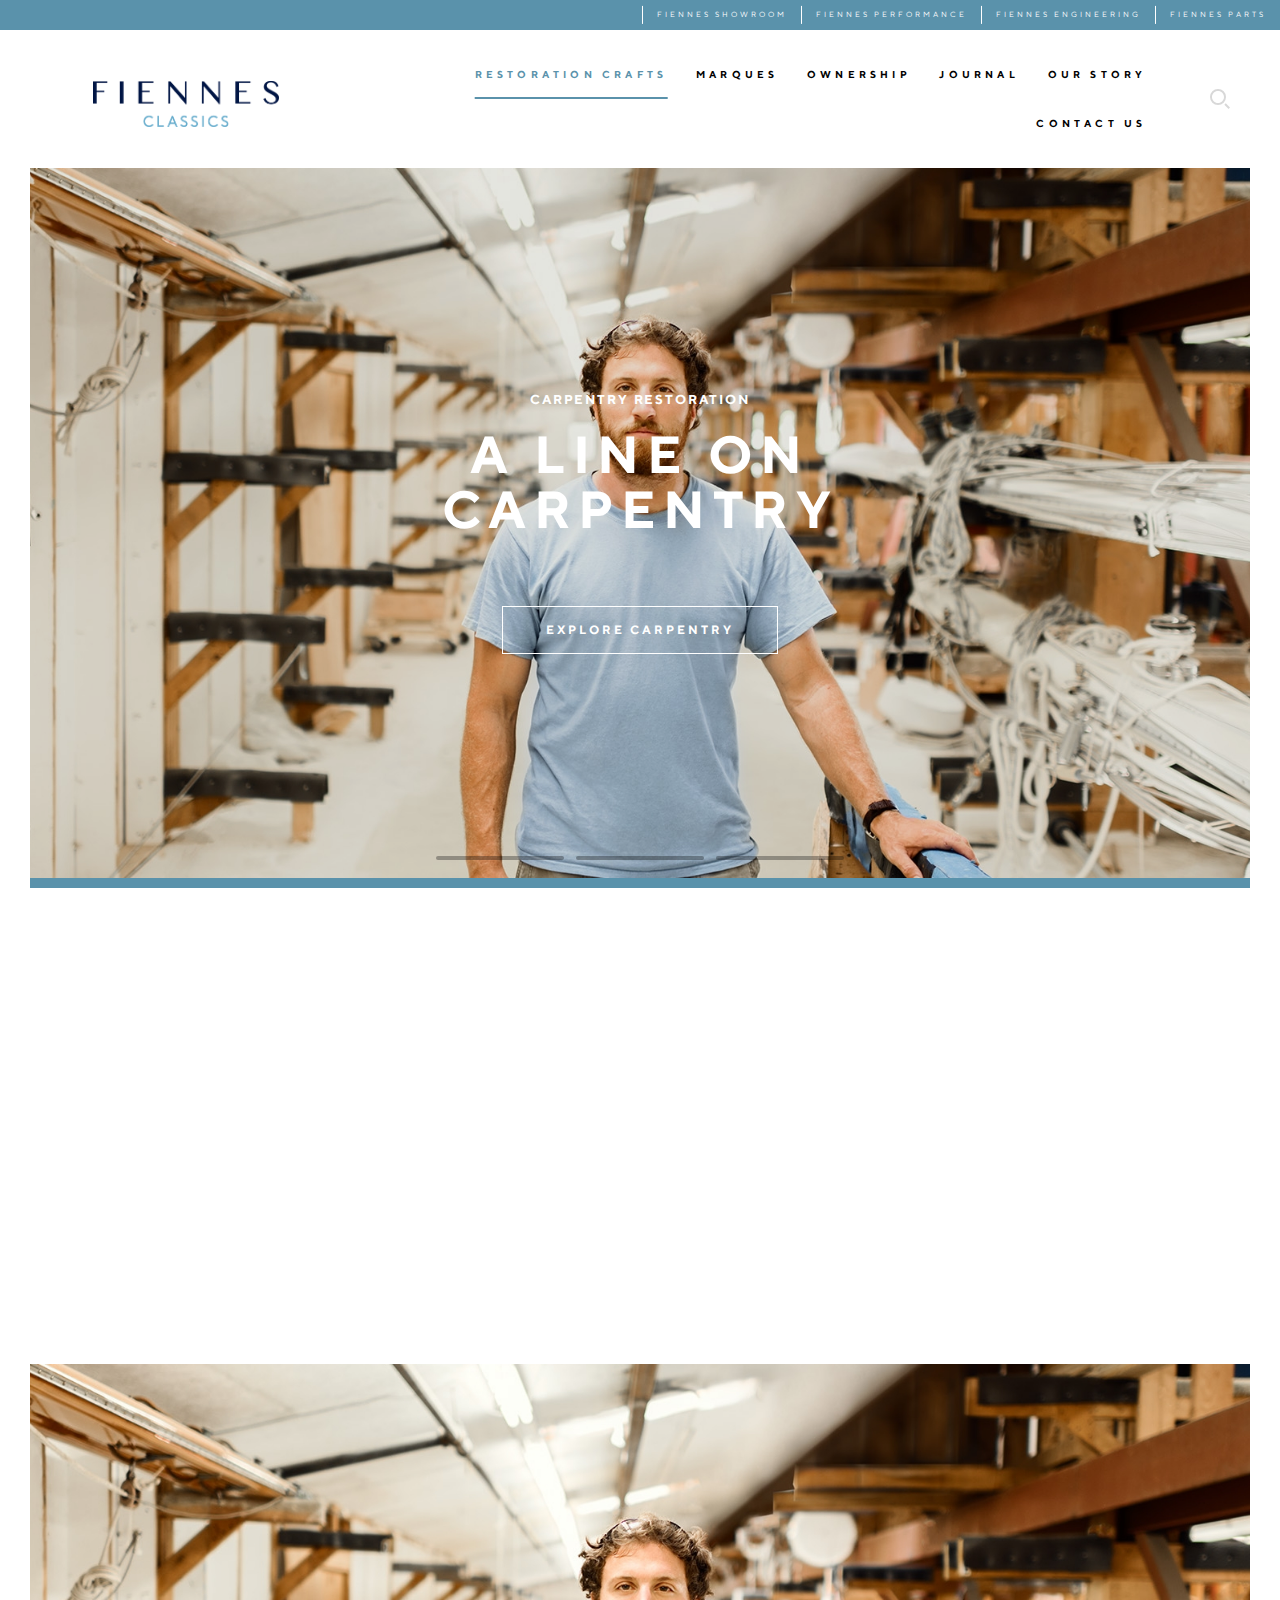
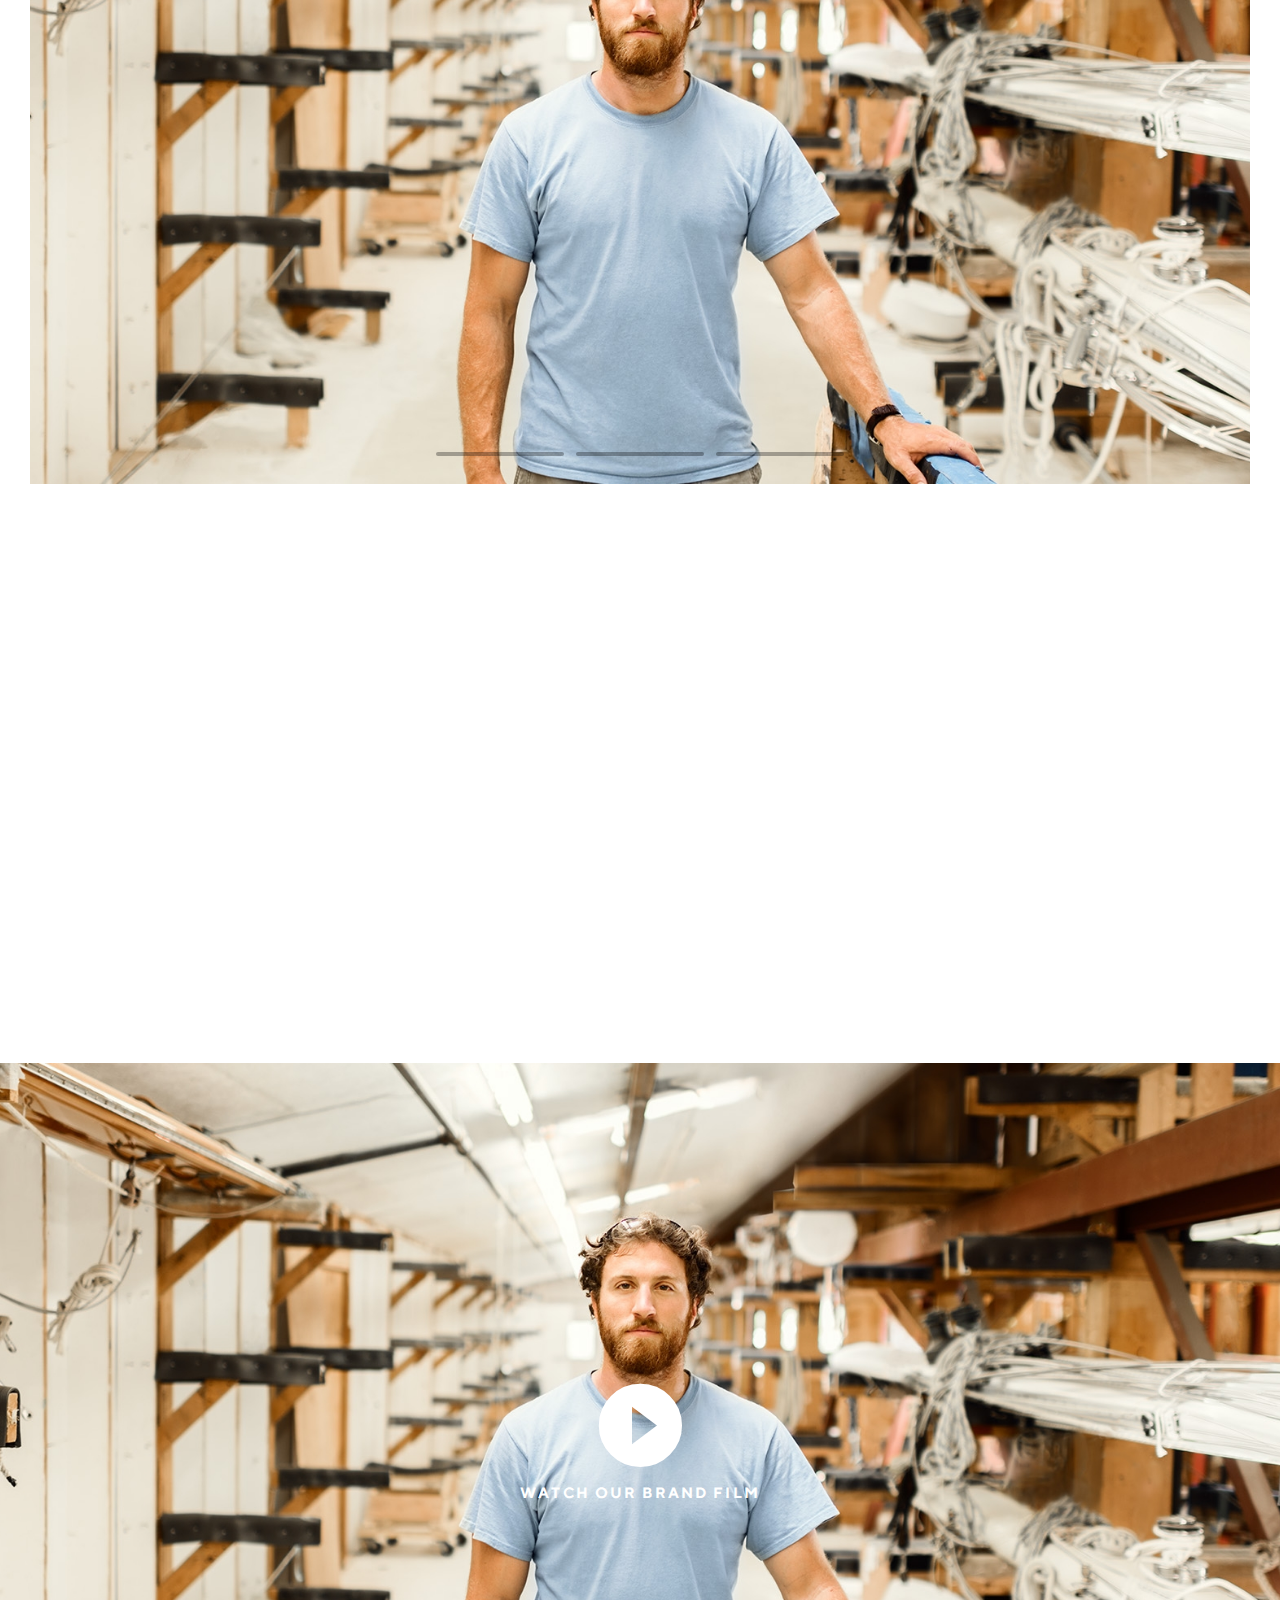
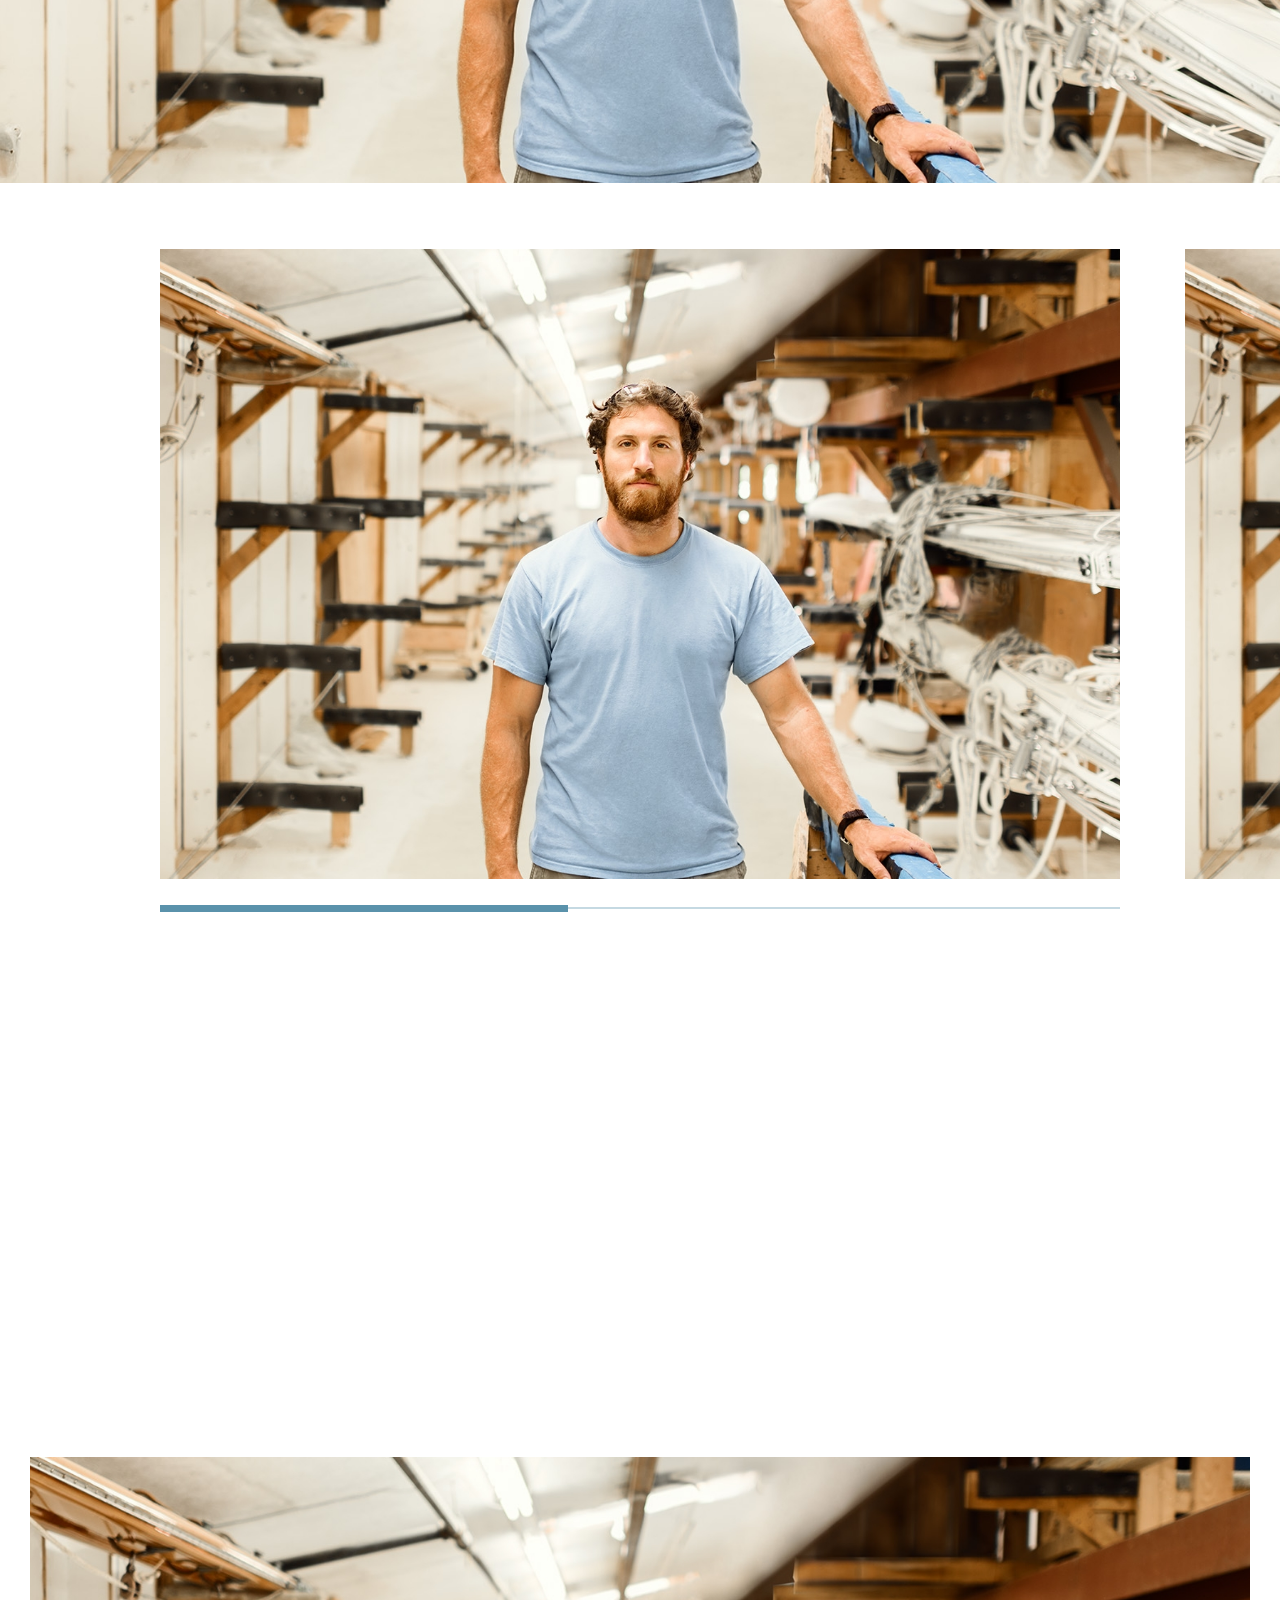
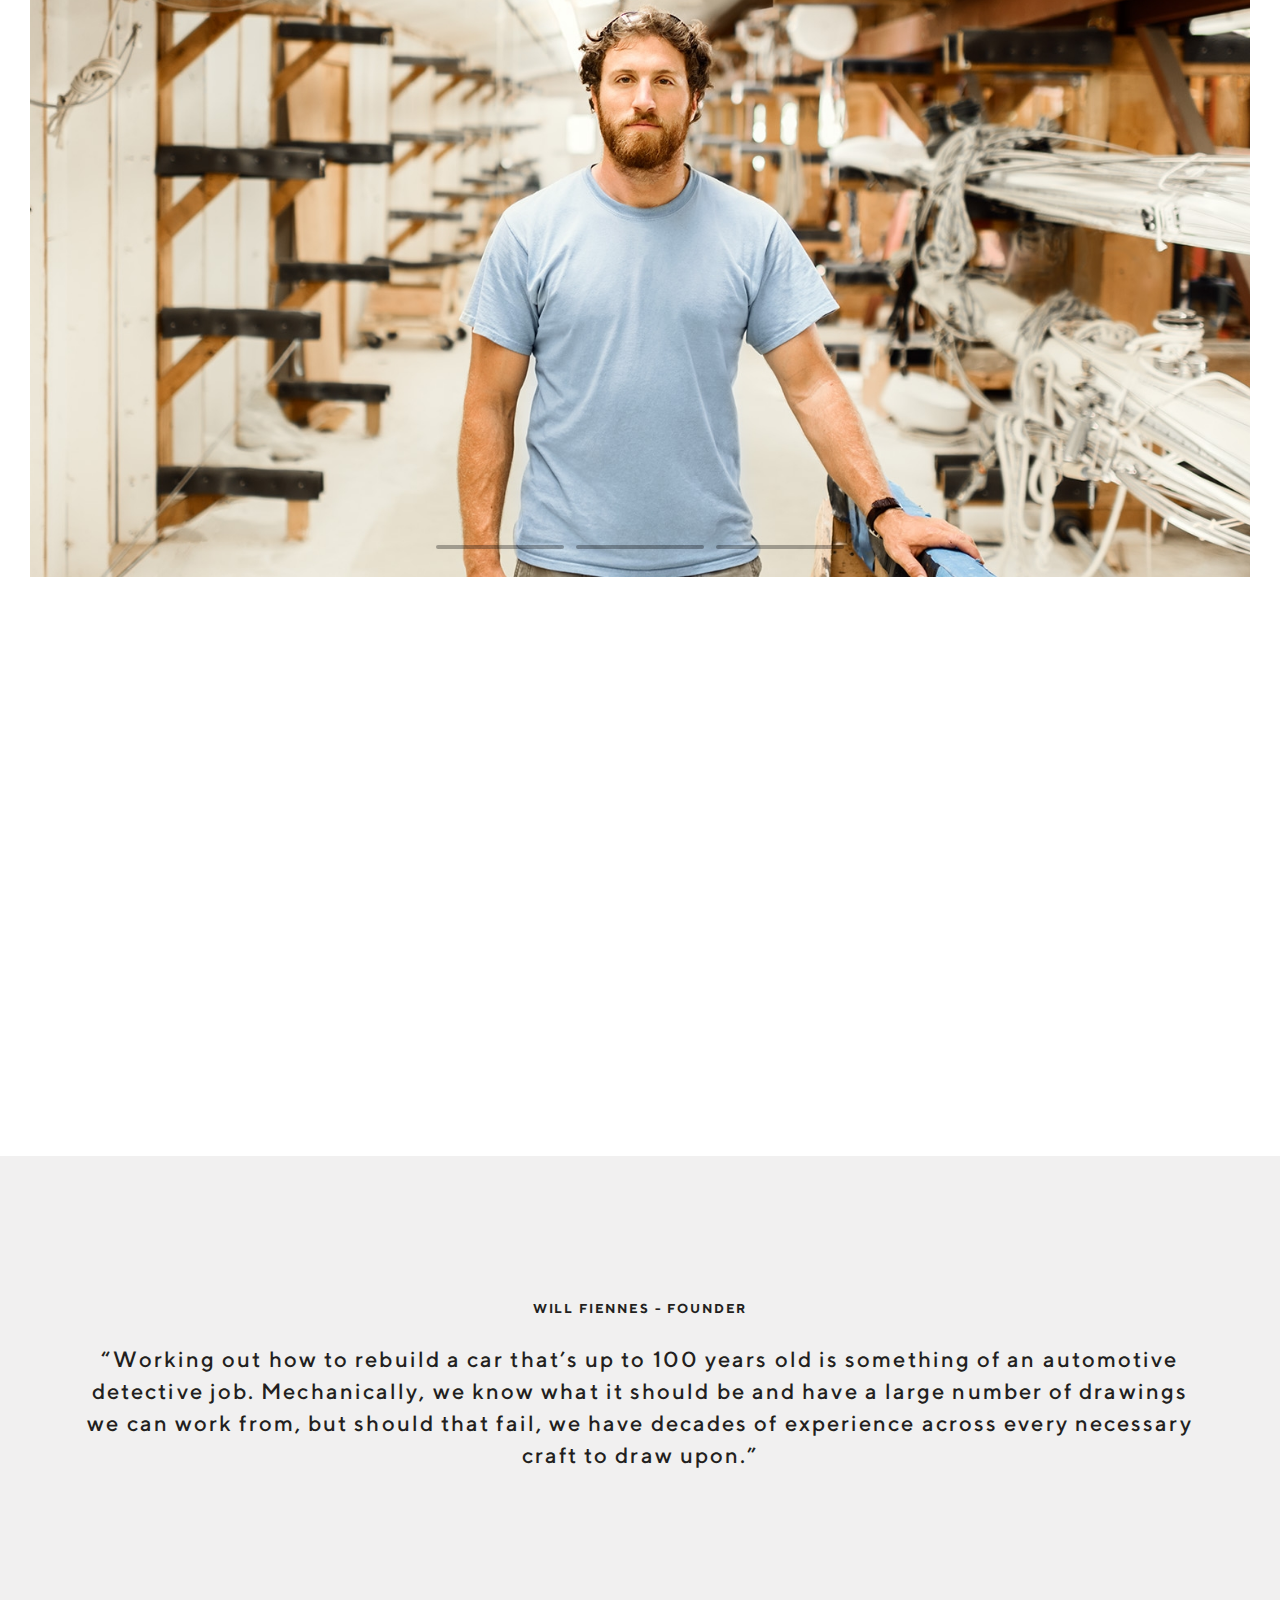
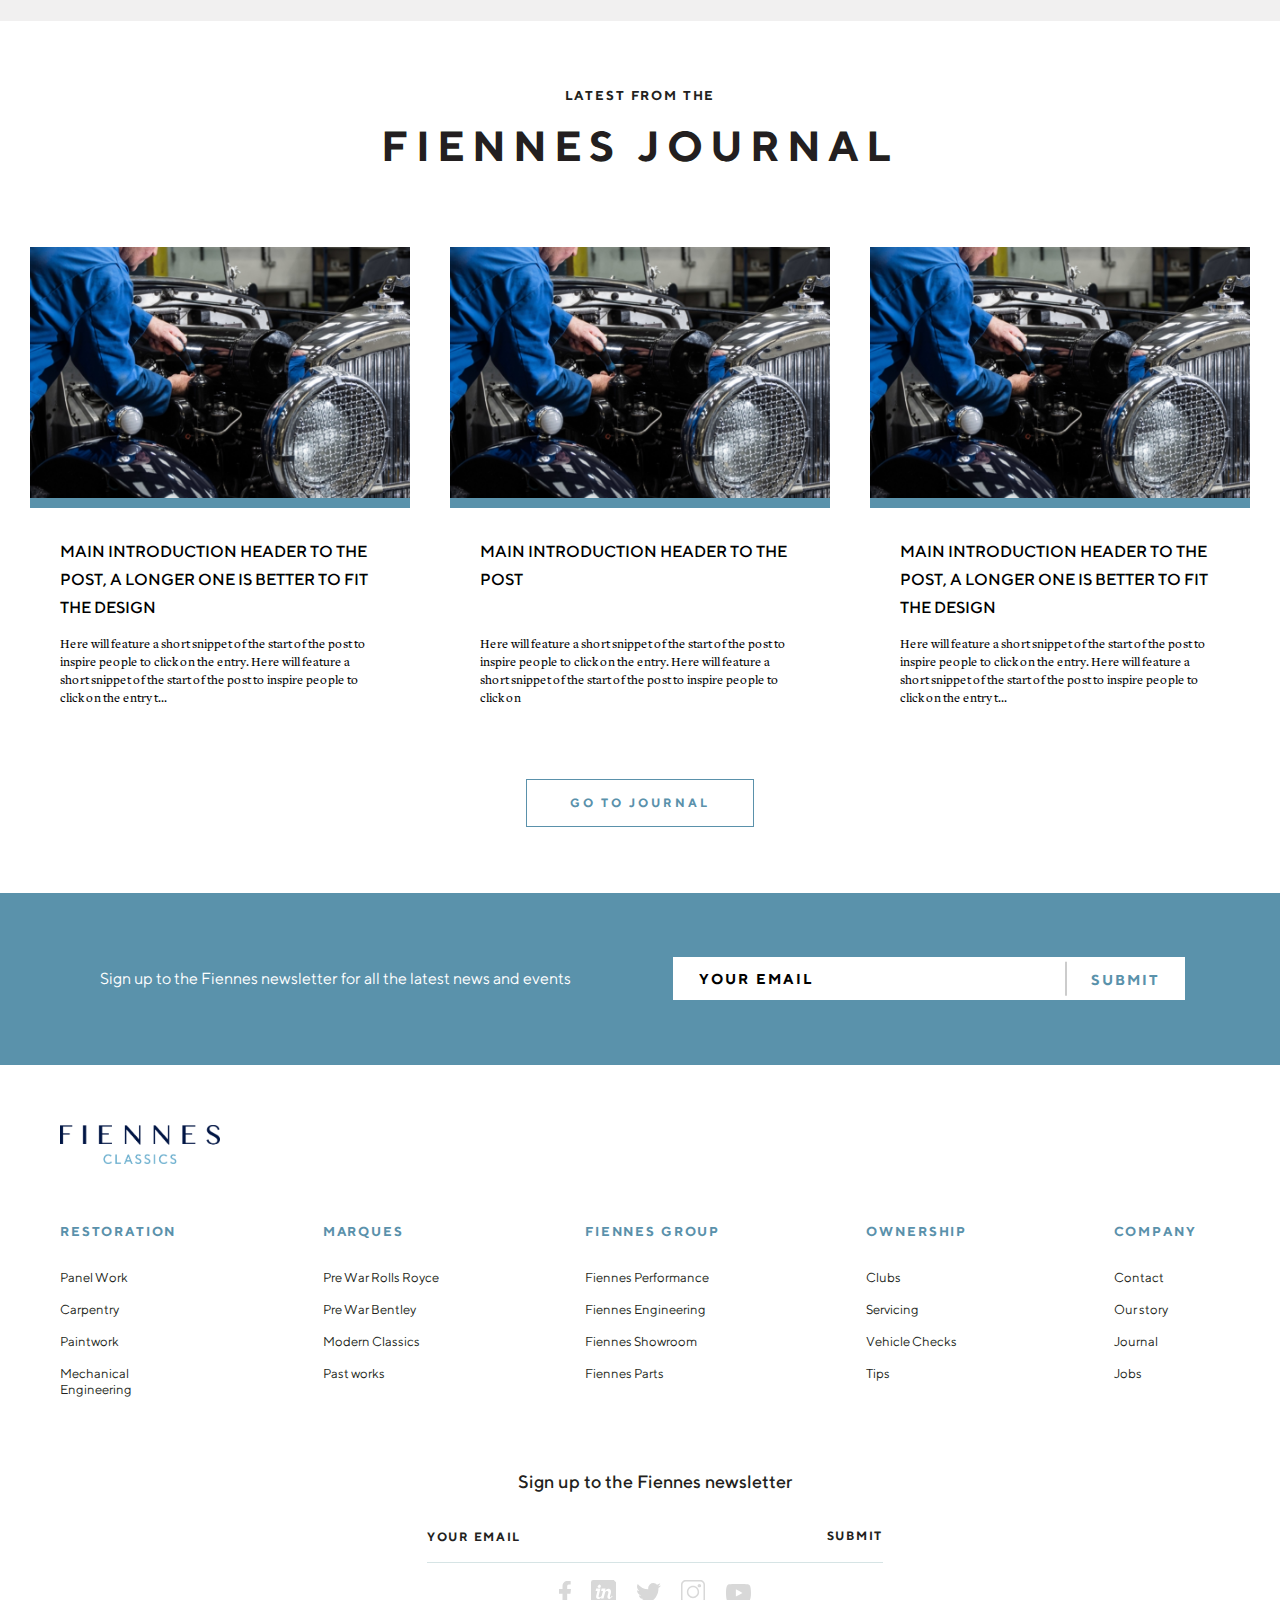
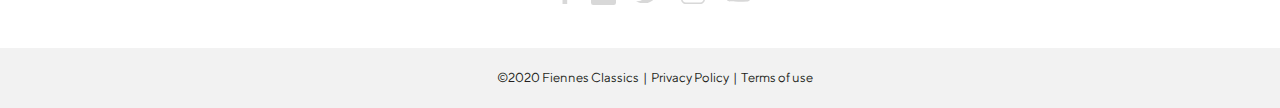
==== commit 55ef8b69: "fix" ====
--- a/index.html
+++ b/index.html
@@ -576,6 +576,18 @@
 					<img src="img/logo/Fiennes-Classic-CMYK.png" alt="logo">
 				</a>
 			</div>
+			<ul class="footer__logo-list">
+				<li>
+					<a href="#" class="footer__logo-list-item">
+						<img src="img/photo/RRBSA-White.jpg" alt="">
+					</a>
+				</li>
+				<li>
+					<a href="#" class="footer__logo-list-item">
+						<img src="img/photo/RRBSA-White.jpg" alt="">
+					</a>
+				</li>
+			</ul>
 		</div>
 		<div class="footer__row footer__row_2">
 			<div class="footer__column footer__column_1">
--- a/css/style.min.css
+++ b/css/style.min.css
@@ -1 +1 @@
-@font-face{font-family:FreightText;font-display:swap;src:url(../fonts/FreightTextBold.woff) format("woff"),url(../fonts/FreightTextBold.woff2) format("woff2");font-weight:700;font-style:normal}@font-face{font-family:FreightText;font-display:swap;src:url(../fonts/FreightTextBook.woff) format("woff"),url(../fonts/FreightTextBook.woff2) format("woff2");font-weight:400;font-style:normal}@font-face{font-family:FreightText;font-display:swap;src:url(../fonts/FreightTextMedium.woff) format("woff"),url(../fonts/FreightTextMedium.woff2) format("woff2");font-weight:500;font-style:normal}@font-face{font-family:TTNorms;font-display:swap;src:url(../fonts/TTNorms-Black.otf) format("opentype");font-weight:900;font-style:normal}@font-face{font-family:TTNorms;font-display:swap;src:url(../fonts/TTNorms-Bold.otf) format("opentype");font-weight:700;font-style:normal}@font-face{font-family:TTNorms-Italic;font-display:swap;src:url(../fonts/TTNorms-Italic.otf) format("opentype");font-weight:400;font-style:normal}@font-face{font-family:TTNorms;font-display:swap;src:url(../fonts/TTNorms-Light.otf) format("opentype");font-weight:300;font-style:normal}@font-face{font-family:TTNorms;font-display:swap;src:url(../fonts/TTNorms-Medium.otf) format("opentype");font-weight:500;font-style:normal}@font-face{font-family:TTNorms;font-display:swap;src:url(../fonts/TTNorms-Regular.otf) format("opentype");font-weight:400;font-style:normal}/*! normalize.css v8.0.1 | MIT License | github.com/necolas/normalize.css */html{line-height:1.15;-webkit-text-size-adjust:100%}body{margin:0}main{display:block}h1{font-size:2em;margin:.67em 0}hr{-webkit-box-sizing:content-box;box-sizing:content-box;height:0;overflow:visible}pre{font-family:monospace,monospace;font-size:1em}a{background-color:transparent}abbr[title]{border-bottom:none;text-decoration:underline;-webkit-text-decoration:underline dotted;text-decoration:underline dotted}b,strong{font-weight:bolder}code,kbd,samp{font-family:monospace,monospace;font-size:1em}small{font-size:80%}sub,sup{font-size:75%;line-height:0;position:relative;vertical-align:baseline}sub{bottom:-.25em}sup{top:-.5em}img{border-style:none}button,input,optgroup,select,textarea{font-family:inherit;font-size:100%;line-height:1.15;margin:0}button,input{overflow:visible}button,select{text-transform:none}[type=button],[type=reset],[type=submit],button{-webkit-appearance:button}[type=button]::-moz-focus-inner,[type=reset]::-moz-focus-inner,[type=submit]::-moz-focus-inner,button::-moz-focus-inner{border-style:none;padding:0}[type=button]:-moz-focusring,[type=reset]:-moz-focusring,[type=submit]:-moz-focusring,button:-moz-focusring{outline:1px dotted ButtonText}fieldset{padding:.35em .75em .625em}legend{-webkit-box-sizing:border-box;box-sizing:border-box;color:inherit;display:table;max-width:100%;padding:0;white-space:normal}progress{vertical-align:baseline}textarea{overflow:auto}[type=checkbox],[type=radio]{-webkit-box-sizing:border-box;box-sizing:border-box;padding:0}[type=number]::-webkit-inner-spin-button,[type=number]::-webkit-outer-spin-button{height:auto}[type=search]{-webkit-appearance:textfield;outline-offset:-2px}[type=search]::-webkit-search-decoration{-webkit-appearance:none}::-webkit-file-upload-button{-webkit-appearance:button;font:inherit}details{display:block}summary{display:list-item}template{display:none}[hidden]{display:none}@font-face{font-family:icomoon;src:url(../fonts/icomoon.eot?6hgi5i);src:url(../fonts/icomoon.eot?6hgi5i#iefix) format("embedded-opentype"),url(../fonts/icomoon.ttf?6hgi5i) format("truetype"),url(../fonts/icomoon.woff?6hgi5i) format("woff"),url(../fonts/icomoon.svg?6hgi5i#icomoon) format("svg");font-weight:400;font-style:normal;font-display:block}[class*=" icon-"],[class^=icon-]{font-family:icomoon!important;speak:never;font-style:normal;font-weight:400;font-variant:normal;text-transform:none;line-height:1;-webkit-font-smoothing:antialiased;-moz-osx-font-smoothing:grayscale}.icon-pause2:before{content:"\e902"}.icon-play3:before{content:"\e901"}.icon-arrow-right:before{content:"\e900"}*{padding:0;margin:0;border:0}*,:after,:before{-webkit-box-sizing:border-box;box-sizing:border-box}:active,:focus{outline:0}a:active,a:focus{outline:0}aside,footer,header,nav,section{display:block}html{font-size:10px}body,html{height:100%;min-width:320px;margin:0 auto}body{line-height:1;font-family:TTNorms,serif;-ms-text-size-adjust:100%;-moz-text-size-adjust:100%;-webkit-text-size-adjust:100%;color:#000;font-size:1.6rem;font-family:TTNorms,serif}body.lock{overflow:hidden}button,input,textarea{font-family:TTNorms,serif}input::-ms-clear{display:none}button{cursor:pointer}button::-moz-focus-inner{padding:0;border:0}a,a:visited{text-decoration:none}a:hover{text-decoration:none}ul li{list-style:none}img{vertical-align:top}a{color:#5a92ab;font-weight:500}._anim-items.fadeIn{-webkit-transition:all 1.6s ease;-o-transition:all 1.6s ease;transition:all 1.6s ease;opacity:0}._anim-items.fadeIn._active{opacity:1}@-webkit-keyframes dotAnim{from{width:0%}to{width:50%}}@keyframes dotAnim{from{width:0%}to{width:50%}}.page{height:100%}.container{max-width:123.2rem;margin:0 auto;width:100%;padding:0 3rem}.container_large{max-width:134.4rem;padding:0 3rem;width:100%;margin:0 auto}.container_large-1400{max-width:140rem;padding:0 3rem;width:100%;margin:0 auto}.container_small{max-width:89rem;padding:0 1.5rem;width:100%;margin:0 auto}.ibg{position:relative}.ibg img{position:absolute;width:100%;height:100%;top:0;left:0;-o-object-fit:cover;object-fit:cover}.logo{max-width:18.08rem;width:100%}.logo img{width:100%}.line{display:inline-block;width:8rem;height:.7rem;background:#5a92ab}.title-1{color:#000;font-family:TTNorms,serif;font-size:4.4rem;font-weight:700;letter-spacing:.09em;line-height:6.6rem;text-transform:uppercase}.title-2{color:#231f20;font-family:TTNorms,serif;font-size:4.2rem;font-weight:700;letter-spacing:.17em;text-transform:uppercase;line-height:6.2rem}.title-3{color:#231f20;font-family:TTNorms,serif;font-size:3.1rem;font-weight:700;letter-spacing:.142em;line-height:4.6rem;text-transform:uppercase}.suptitle{color:#231f20;font-family:TTNorms,serif;font-size:1.3rem;font-weight:700;letter-spacing:.142em;line-height:1.8rem;text-transform:uppercase}.btn-default{border:1px solid #5a91ab;color:#5a91ab;font-size:1.2rem;font-weight:700;letter-spacing:.25em;line-height:1.2em;text-transform:uppercase;padding:1.3em 3.6em;-webkit-transition:all .2s ease;-o-transition:all .2s ease;transition:all .2s ease;display:inline-block;white-space:nowrap}.btn-default:active{background:rgba(0,0,0,.1)}.btn-default_white{border:1px solid #fff;color:#fff}.text-block_center{text-align:center}.text-block_center .text-block__body{-webkit-box-align:center;-ms-flex-align:center;align-items:center}.text-block_left .text-block__body{-webkit-box-align:start;-ms-flex-align:start;align-items:flex-start;padding-left:4.5rem}.text-block_left .text-block__body .text-block__suptitle{margin-bottom:1rem}.text-block_left .text-block__body .text-block__title{max-width:70rem;letter-spacing:.7rem;line-height:5rem;margin-bottom:4rem}.text-block_left .text-block__body .text-block__text{max-width:60rem}.text-block_right .text-block__body{-webkit-box-align:end;-ms-flex-align:end;align-items:flex-end;text-align:right}.text-block_right .text-block__body .text-block__suptitle{margin-bottom:1rem}.text-block_right .text-block__body .text-block__title{max-width:67rem;letter-spacing:.7rem;line-height:5rem;margin-bottom:4rem}.text-block_right .text-block__body .text-block__text{max-width:60rem}.text-block__body{display:-webkit-box;display:-ms-flexbox;display:flex;-webkit-box-orient:vertical;-webkit-box-direction:normal;-ms-flex-direction:column;flex-direction:column}.text-block__body._anim-items .text-block__line{-webkit-transition:all .8s linear;-o-transition:all .8s linear;transition:all .8s linear;opacity:0}.text-block__body._anim-items .text-block__suptitle{-webkit-transition:all .8s linear;-o-transition:all .8s linear;transition:all .8s linear;opacity:0}.text-block__body._anim-items .text-block__title{-webkit-transition:all .8s linear;-o-transition:all .8s linear;transition:all .8s linear;opacity:0}.text-block__body._anim-items .text-block__text p{-webkit-transition:all .8s linear;-o-transition:all .8s linear;transition:all .8s linear;opacity:0}.text-block__body._anim-items .text-block__btn-wrap{-webkit-transition:all .8s linear;-o-transition:all .8s linear;transition:all .8s linear;opacity:0}.text-block__body._anim-items._active .text-block__line{-webkit-transition:all .8s linear;-o-transition:all .8s linear;transition:all .8s linear;opacity:1}.text-block__body._anim-items._active .text-block__suptitle{-webkit-transition:all .8s linear;-o-transition:all .8s linear;transition:all .8s linear;opacity:1}.text-block__body._anim-items._active .text-block__title{-webkit-transition:all .8s linear .2s;-o-transition:all .8s linear .2s;transition:all .8s linear .2s;opacity:1}.text-block__body._anim-items._active .text-block__text p{-webkit-transition:all .8s linear .4s;-o-transition:all .8s linear .4s;transition:all .8s linear .4s;opacity:1}.text-block__body._anim-items._active .text-block__text p:nth-child(2){-webkit-transition:all .8s linear .45s;-o-transition:all .8s linear .45s;transition:all .8s linear .45s}.text-block__body._anim-items._active .text-block__text p:nth-child(3){-webkit-transition:all .8s linear .5s;-o-transition:all .8s linear .5s;transition:all .8s linear .5s}.text-block__body._anim-items._active .text-block__text p:nth-child(4){-webkit-transition:all .8s linear .55s;-o-transition:all .8s linear .55s;transition:all .8s linear .55s}.text-block__body._anim-items._active .text-block__text p:nth-child(5){-webkit-transition:all .8s linear .6s;-o-transition:all .8s linear .6s;transition:all .8s linear .6s}.text-block__body._anim-items._active .text-block__text p:nth-child(6){-webkit-transition:all .8s linear .6s;-o-transition:all .8s linear .6s;transition:all .8s linear .6s}.text-block__body._anim-items._active .text-block__text p:nth-child(7){-webkit-transition:all .8s linear .6s;-o-transition:all .8s linear .6s;transition:all .8s linear .6s}.text-block__body._anim-items._active .text-block__text p:nth-child(8){-webkit-transition:all .8s linear .6s;-o-transition:all .8s linear .6s;transition:all .8s linear .6s}.text-block__body._anim-items._active .text-block__text p:nth-child(9){-webkit-transition:all .8s linear .6s;-o-transition:all .8s linear .6s;transition:all .8s linear .6s}.text-block__body._anim-items._active .text-block__text p:nth-child(10){-webkit-transition:all .8s linear .6s;-o-transition:all .8s linear .6s;transition:all .8s linear .6s}.text-block__body._anim-items._active .text-block__text:first-child p{-webkit-transition:all .8s linear 0s;-o-transition:all .8s linear 0s;transition:all .8s linear 0s;opacity:1}.text-block__body._anim-items._active .text-block__text:first-child p:nth-child(2){-webkit-transition:all .8s linear .1s;-o-transition:all .8s linear .1s;transition:all .8s linear .1s}.text-block__body._anim-items._active .text-block__text:first-child p:nth-child(3){-webkit-transition:all .8s linear .2s;-o-transition:all .8s linear .2s;transition:all .8s linear .2s}.text-block__body._anim-items._active .text-block__text:first-child p:nth-child(4){-webkit-transition:all .8s linear .3s;-o-transition:all .8s linear .3s;transition:all .8s linear .3s}.text-block__body._anim-items._active .text-block__text:first-child p:nth-child(5){-webkit-transition:all .8s linear .4s;-o-transition:all .8s linear .4s;transition:all .8s linear .4s}.text-block__body._anim-items._active .text-block__text:first-child p:nth-child(6){-webkit-transition:all .8s linear .5s;-o-transition:all .8s linear .5s;transition:all .8s linear .5s}.text-block__body._anim-items._active .text-block__text:first-child p:nth-child(7){-webkit-transition:all .8s linear .6s;-o-transition:all .8s linear .6s;transition:all .8s linear .6s}.text-block__body._anim-items._active .text-block__text:first-child p:nth-child(8){-webkit-transition:all .8s linear .7s;-o-transition:all .8s linear .7s;transition:all .8s linear .7s}.text-block__body._anim-items._active .text-block__text:first-child p:nth-child(9){-webkit-transition:all .8s linear .8s;-o-transition:all .8s linear .8s;transition:all .8s linear .8s}.text-block__body._anim-items._active .text-block__text:first-child p:nth-child(10){-webkit-transition:all .8s linear .9s;-o-transition:all .8s linear .9s;transition:all .8s linear .9s}.text-block__body._anim-items._active .text-block__btn-wrap{-webkit-transition:all .8s linear .6s;-o-transition:all .8s linear .6s;transition:all .8s linear .6s;opacity:1}.text-block__line{display:inline-block;width:8.5rem;height:.7rem;background:#5a92ab;margin-bottom:3rem}.text-block__suptitle{margin-bottom:1rem}.text-block__title{margin-bottom:4rem;max-width:90rem}.text-block__text{max-width:908px;color:#231f20;font-family:FreightText,sans-serif;font-size:1.7rem;font-weight:300;line-height:2.3rem;margin-bottom:4.6rem}.text-block__text a{text-decoration:underline}.text-block__text p:not(:last-child){margin:0 0 1.5rem}.block-columns-2{display:-webkit-box;display:-ms-flexbox;display:flex;width:100%;-ms-flex-wrap:wrap;flex-wrap:wrap}.block-columns-2 .column{width:50%;padding:0 2.5rem;margin-bottom:10.5rem}.block-columns-3{display:-webkit-box;display:-ms-flexbox;display:flex;-ms-flex-wrap:wrap;flex-wrap:wrap;-webkit-box-pack:center;-ms-flex-pack:center;justify-content:center;margin:0 -2rem}.column{width:33.3333%;padding:0 2rem;margin-bottom:7.5rem}.card-journal{display:-webkit-box;display:-ms-flexbox;display:flex;-webkit-box-orient:vertical;-webkit-box-direction:normal;-ms-flex-direction:column;flex-direction:column;height:100%}.card-journal__img{position:relative;height:0;padding-bottom:66%;border-bottom:10px solid #5a92ab;margin-bottom:1rem}.card-journal__img:hover:before{opacity:1}.card-journal__img:before{position:absolute;content:'';top:0;left:0;width:100%;height:100%;z-index:2;background:rgba(0,0,0,.1);-webkit-transition:all .2s ease;-o-transition:all .2s ease;transition:all .2s ease;opacity:0;pointer-events:none}.card-journal__text-wrap{padding:2rem 3rem;-webkit-box-flex:1;-ms-flex:1 1 auto;flex:1 1 auto;display:-webkit-box;display:-ms-flexbox;display:flex;-webkit-box-orient:vertical;-webkit-box-direction:normal;-ms-flex-direction:column;flex-direction:column}.card-journal__title{color:#000;font-size:1.6rem;font-weight:500;line-height:2.8rem;text-transform:uppercase;margin-bottom:1.5rem;-webkit-box-flex:1;-ms-flex:1 1 auto;flex:1 1 auto}.card-journal__text{color:#000;font-family:FreightText,sans-serif;font-size:1.3rem;font-weight:500;line-height:1.8rem}.card-journal__bottom{margin-top:5rem}.card-journal__bottom-row_1{display:-webkit-box;display:-ms-flexbox;display:flex;-ms-flex-wrap:wrap;flex-wrap:wrap;-webkit-box-pack:justify;-ms-flex-pack:justify;justify-content:space-between}.card-journal__news{-webkit-box-flex:0;-ms-flex:0 0 auto;flex:0 0 auto;margin-right:1.5rem;margin-bottom:2.4rem;color:#000;font-size:1.2rem;font-weight:500;line-height:1.4rem}.card-journal__news>a{color:#5a92ab}.card-journal__news>a:hover{text-decoration:underline}.card-journal__date{-webkit-box-flex:0;-ms-flex:0 0 auto;flex:0 0 auto;margin-bottom:2rem;color:#000;font-size:1.2rem;font-weight:500;line-height:1.4rem;margin-right:5%}.card-journal__hr{height:1px;width:100%;background:#5a92ab}.card-journal__sample-name{padding:1.5rem 0;display:-webkit-box;display:-ms-flexbox;display:flex;-webkit-box-align:center;-ms-flex-align:center;align-items:center;color:#000;font-size:1.2rem;font-weight:500;line-height:1.4rem;text-transform:uppercase}.card-journal__sample-name>span{-webkit-box-flex:0;-ms-flex:0 0 auto;flex:0 0 auto;display:inline-block;width:3.2rem;height:3.2rem;border:1px solid #979797;background-color:#d8d8d8;margin-right:1.7rem;border-radius:50%}.card{height:100%;display:-webkit-box;display:-ms-flexbox;display:flex;-webkit-box-orient:vertical;-webkit-box-direction:normal;-ms-flex-direction:column;flex-direction:column}.card__img{height:0;padding-bottom:63%;margin-bottom:3rem}.card__text-wrap{-webkit-box-flex:1;-ms-flex:1 1 auto;flex:1 1 auto;display:-webkit-box;display:-ms-flexbox;display:flex;-webkit-box-orient:vertical;-webkit-box-direction:normal;-ms-flex-direction:column;flex-direction:column;padding:2rem 4rem}.card__text-wrap._anim-items .card__suptitle{-webkit-transition:all .8s linear;-o-transition:all .8s linear;transition:all .8s linear;opacity:0}.card__text-wrap._anim-items .card__title{-webkit-transition:all .8s linear;-o-transition:all .8s linear;transition:all .8s linear;opacity:0}.card__text-wrap._anim-items .card__text{-webkit-transition:all .8s linear;-o-transition:all .8s linear;transition:all .8s linear;opacity:0}.card__text-wrap._anim-items .card__text p{-webkit-transition:all .8s linear;-o-transition:all .8s linear;transition:all .8s linear;opacity:0}.card__text-wrap._anim-items .card__btn-wrap{-webkit-transition:all .8s linear;-o-transition:all .8s linear;transition:all .8s linear;opacity:0}.card__text-wrap._anim-items._active .card__suptitle{-webkit-transition:all .8s linear;-o-transition:all .8s linear;transition:all .8s linear;opacity:1}.card__text-wrap._anim-items._active .card__title{-webkit-transition:all .8s linear .2;-o-transition:all .8s linear .2;transition:all .8s linear .2;opacity:1}.card__text-wrap._anim-items._active .card__text{-webkit-transition:all .8s linear .4s;-o-transition:all .8s linear .4s;transition:all .8s linear .4s;opacity:1}.card__text-wrap._anim-items._active .card__text p{-webkit-transition:all .8s linear .4s;-o-transition:all .8s linear .4s;transition:all .8s linear .4s;opacity:1}.card__text-wrap._anim-items._active .card__text p:nth-child(2){-webkit-transition:all .8s linear .45s;-o-transition:all .8s linear .45s;transition:all .8s linear .45s}.card__text-wrap._anim-items._active .card__text p:nth-child(3){-webkit-transition:all .8s linear .5s;-o-transition:all .8s linear .5s;transition:all .8s linear .5s}.card__text-wrap._anim-items._active .card__text p:nth-child(4){-webkit-transition:all .8s linear .55s;-o-transition:all .8s linear .55s;transition:all .8s linear .55s}.card__text-wrap._anim-items._active .card__text p:nth-child(5){-webkit-transition:all .8s linear .6s;-o-transition:all .8s linear .6s;transition:all .8s linear .6s}.card__text-wrap._anim-items._active .card__text p:nth-child(6){-webkit-transition:all .8s linear .6s;-o-transition:all .8s linear .6s;transition:all .8s linear .6s}.card__text-wrap._anim-items._active .card__text p:nth-child(7){-webkit-transition:all .8s linear .6s;-o-transition:all .8s linear .6s;transition:all .8s linear .6s}.card__text-wrap._anim-items._active .card__text p:nth-child(8){-webkit-transition:all .8s linear .6s;-o-transition:all .8s linear .6s;transition:all .8s linear .6s}.card__text-wrap._anim-items._active .card__text p:nth-child(9){-webkit-transition:all .8s linear .6s;-o-transition:all .8s linear .6s;transition:all .8s linear .6s}.card__text-wrap._anim-items._active .card__text p:nth-child(10){-webkit-transition:all .8s linear .6s;-o-transition:all .8s linear .6s;transition:all .8s linear .6s}.card__text-wrap._anim-items._active .card__btn-wrap{-webkit-transition:all .8s linear .6s;-o-transition:all .8s linear .6s;transition:all .8s linear .6s;opacity:1}.card__text{color:#231f20;font-family:FreightText,sans-serif;font-size:1.7rem;font-weight:300;line-height:2.4rem;max-width:58.5rem}.card__text>p{color:#231f20;font-family:FreightText,sans-serif;font-size:1.7rem;font-weight:300;line-height:2.4rem;max-width:58.5rem}.card__text>p:not(:last-child){margin-bottom:2rem}.card__suptitle{margin-bottom:1.3rem;max-width:58.5rem;font-weight:700;text-transform:uppercase}.card__title{max-width:58.5rem;-webkit-box-flex:1;-ms-flex:1 1 auto;flex:1 1 auto;margin-bottom:2rem}.card__title.title-3{letter-spacing:.2rem}.card__btn-wrap{margin-top:5.3rem}.card .line{margin-bottom:2.5rem}.social-list{display:-webkit-box;display:-ms-flexbox;display:flex;-webkit-box-align:center;-ms-flex-align:center;align-items:center;-webkit-box-pack:end;-ms-flex-pack:end;justify-content:flex-end;padding:1rem 0}.social-list>a{display:-webkit-inline-box;display:-ms-inline-flexbox;display:inline-flex;min-height:4rem;-webkit-box-flex:0;-ms-flex:0 0 2.5rem;flex:0 0 2.5rem;-webkit-box-pack:center;-ms-flex-pack:center;justify-content:center;-webkit-box-align:center;-ms-flex-align:center;align-items:center;-webkit-transition:all .2s ease;-o-transition:all .2s ease;transition:all .2s ease}.social-list>a:not(:last-child){margin-right:2rem}.social-list>a:first-child{-webkit-box-flex:0;-ms-flex:0 0 1.2rem;flex:0 0 1.2rem}.social-list>a>svg{height:auto;width:100%}.social-list>a svg path{fill:#d8d8d8}.social-list>a svg path.play{fill:#fff}.one-img-block{margin:13.3rem 0 13.3rem}.one-img-block img{width:100%}.img-full-screen{padding:0 3rem}.img-full-screen__body{width:100%;height:80vh}.three-img-block{margin-bottom:12rem}.three-img-block_reverse .three-img-block__body{-webkit-box-orient:vertical;-webkit-box-direction:reverse;-ms-flex-direction:column-reverse;flex-direction:column-reverse}.three-img-block_reverse .three-img-block__row_1{margin-bottom:0;margin-top:3.6rem}.three-img-block_reverse .three-img-block-v2__item:nth-child(3n+1){width:100%;padding-bottom:50%}.three-img-block_reverse .three-img-block-v2__item:nth-child(3n){width:calc(50% - 1.6rem);height:0;padding-bottom:33%}.three-img-block__body{width:100%;display:-webkit-box;display:-ms-flexbox;display:flex;-webkit-box-orient:vertical;-webkit-box-direction:normal;-ms-flex-direction:column;flex-direction:column}.three-img-block__row_1{margin-bottom:3.6rem;display:-webkit-box;display:-ms-flexbox;display:flex;-webkit-box-pack:justify;-ms-flex-pack:justify;justify-content:space-between}.three-img-block__column{width:calc(50% - 1.6rem)}.three-img-block__smal{height:0;padding-bottom:68%;background:#ccc}.three-img-block__big{height:0;padding-bottom:48%;background:#ccc}.three-img-block-v2__body{display:-webkit-box;display:-ms-flexbox;display:flex;-ms-flex-wrap:wrap;flex-wrap:wrap;-webkit-box-pack:justify;-ms-flex-pack:justify;justify-content:space-between}.three-img-block-v2__item{width:calc(50% - 1.6rem);height:0;padding-bottom:33%;background:#ccc;margin-bottom:3.2rem}.three-img-block-v2__item:nth-child(3n){width:100%;padding-bottom:50%}.pagination{display:-webkit-box;display:-ms-flexbox;display:flex;-ms-flex-wrap:wrap;flex-wrap:wrap;-webkit-box-pack:center;-ms-flex-pack:center;justify-content:center}.pagination>li{-webkit-box-flex:0;-ms-flex:0 0 auto;flex:0 0 auto;margin-bottom:1.6rem}.pagination>li:not(:last-child){margin-right:2.2rem}.pagination>li.active>a{background:#5a92ab;color:#fff}.pagination>li>a{display:-webkit-inline-box;display:-ms-inline-flexbox;display:inline-flex;min-width:4.9rem;min-height:4.2rem;border:1px solid #5a92ab;-webkit-box-pack:center;-ms-flex-pack:center;justify-content:center;-webkit-box-align:center;-ms-flex-align:center;align-items:center;padding:1rem;color:#5a92ab;font-size:1.4rem;font-weight:700;-webkit-transition:all .2s ease;-o-transition:all .2s ease;transition:all .2s ease}.hero{padding:0 3rem}.hero__body{position:relative;height:80vh;display:-webkit-box;display:-ms-flexbox;display:flex;-webkit-box-orient:vertical;-webkit-box-direction:normal;-ms-flex-direction:column;flex-direction:column;-webkit-box-pack:center;-ms-flex-pack:center;justify-content:center;text-align:center;padding:7rem 1.5rem;border-bottom:10px solid #5a92ab;min-height:48rem}.hero__img{position:absolute;top:0;left:0;width:100%;height:100%}.hero__img:before{position:absolute;content:'';top:0;left:0;width:100%;height:100%;background:rgba(0,0,0,.1);z-index:1}.hero__text-wrap{position:relative;z-index:2;color:#fff}.hero__suptitle{color:#fff;font-size:1.3rem;font-weight:700;letter-spacing:.142em;line-height:1.6rem;text-transform:uppercase;margin-bottom:1.8rem}.hero__title{font-size:5.2rem;font-weight:700;letter-spacing:.145em;line-height:5.5rem;text-transform:uppercase;margin-bottom:7rem;margin-top:1.8rem}.reviews-slider{width:100%}.reviews-slider__text{color:#231f20;font-family:FreightText,sans-serif;font-size:2.4rem;font-weight:300;line-height:3.6rem;margin-bottom:1rem}.reviews-slider__text>p{display:inline}.reviews-slider__text>span{color:#5a92ab;font-size:4.8rem}.reviews-slider__name{font-size:1.5rem;font-weight:500}.reviews-slider .swiper-slide .swiper-pagination{display:-webkit-box;display:-ms-flexbox;display:flex}.reviews-slider .swiper-pagination{margin-top:5.5rem;position:static;-webkit-box-align:center;-ms-flex-align:center;align-items:center;text-align:left}.reviews-slider .swiper-pagination>.swiper-pagination-bullet{position:relative;height:.4rem;width:17.5%;z-index:5;opacity:1;border-radius:0;background:0 0;margin:0 6px!important;background:rgba(0,0,0,.3);border-radius:5px}.reviews-slider .swiper-pagination>.swiper-pagination-bullet.isShow>.progress{-webkit-transform:scaleX(1)!important;-ms-transform:scaleX(1)!important;transform:scaleX(1)!important}.reviews-slider .swiper-pagination>.swiper-pagination-bullet>.progress{position:absolute;top:0;left:0;right:0;bottom:0;background:rgba(0,0,0,.6);z-index:2;border-radius:5px;-webkit-transform:scaleX(0);-ms-transform:scaleX(0);transform:scaleX(0);-webkit-transform-origin:left;-ms-transform-origin:left;transform-origin:left}@-webkit-keyframes dash{from{-webkit-transform:scaleX(0);transform:scaleX(0)}to{-webkit-transform:scaleX(1);transform:scaleX(1)}}@keyframes dash{from{-webkit-transform:scaleX(0);transform:scaleX(0)}to{-webkit-transform:scaleX(1);transform:scaleX(1)}}.reviews-slider .swiper-pagination>.swiper-pagination-bullet.swiper-pagination-bullet-active>.progress{-webkit-animation:dash 8.1s linear forwards;animation:dash 8.1s linear forwards}.reviews-slider .scrollbar-wrap{margin-top:5.5rem;position:static;text-align:left;display:none;-webkit-box-align:center;-ms-flex-align:center;align-items:center;position:static;bottom:2.7rem;z-index:5;left:50%;display:-webkit-box;display:-ms-flexbox;display:flex;-webkit-box-pack:center;-ms-flex-pack:center;justify-content:center;-webkit-box-align:end;-ms-flex-align:end;align-items:flex-end;height:9rem;width:70%;margin:0 auto .5rem}.reviews-slider .scrollbar-wrap .swiper-scrollbar{position:static;border-radius:0;-webkit-box-flex:1;-ms-flex:1 1 auto;flex:1 1 auto;margin:0!important;height:4px;background:rgba(0,0,0,.25)}.reviews-slider .scrollbar-wrap .swiper-scrollbar-drag{height:4px;background:rgba(0,0,0,.75)}.leadership__team.club_logos{margin-bottom:0}.leadership__team.club_logos .block-columns-2{margin:0 -3rem;width:100%}.leadership__team.club_logos .column{padding:0 6rem;margin-bottom:15rem}.leadership__team.club_logos .card .card__img{padding-bottom:0;height:220px}.leadership__team.club_logos .card .card__img img{max-width:100%;max-height:100%;height:auto;width:auto}.leadership__team.club_logos .card .card__text-wrap{padding:0}.leadership__team.club_logos .card .card__subtitle{font-weight:500}.leadership__team.club_logos .card .card__text{margin-bottom:30px;font-size:1.5rem;font-weight:400;line-height:2rem}@font-face{font-family:swiper-icons;src:url("data:application/font-woff;charset=utf-8;base64, [base64]//wADZ2x5ZgAAAywAAADMAAAD2MHtryVoZWFkAAABbAAAADAAAAA2E2+eoWhoZWEAAAGcAAAAHwAAACQC9gDzaG10eAAAAigAAAAZAAAArgJkABFsb2NhAAAC0AAAAFoAAABaFQAUGG1heHAAAAG8AAAAHwAAACAAcABAbmFtZQAAA/gAAAE5AAACXvFdBwlwb3N0AAAFNAAAAGIAAACE5s74hXjaY2BkYGAAYpf5Hu/j+W2+MnAzMYDAzaX6QjD6/4//Bxj5GA8AuRwMYGkAPywL13jaY2BkYGA88P8Agx4j+/8fQDYfA1AEBWgDAIB2BOoAeNpjYGRgYNBh4GdgYgABEMnIABJzYNADCQAACWgAsQB42mNgYfzCOIGBlYGB0YcxjYGBwR1Kf2WQZGhhYGBiYGVmgAFGBiQQkOaawtDAoMBQxXjg/wEGPcYDDA4wNUA2CCgwsAAAO4EL6gAAeNpj2M0gyAACqxgGNWBkZ2D4/wMA+xkDdgAAAHjaY2BgYGaAYBkGRgYQiAHyGMF8FgYHIM3DwMHABGQrMOgyWDLEM1T9/w8UBfEMgLzE////P/5//f/V/xv+r4eaAAeMbAxwIUYmIMHEgKYAYjUcsDAwsLKxc3BycfPw8jEQA/[base64]/uznmfPFBNODM2K7MTQ45YEAZqGP81AmGGcF3iPqOop0r1SPTaTbVkfUe4HXj97wYE+yNwWYxwWu4v1ugWHgo3S1XdZEVqWM7ET0cfnLGxWfkgR42o2PvWrDMBSFj/IHLaF0zKjRgdiVMwScNRAoWUoH78Y2icB/yIY09An6AH2Bdu/UB+yxopYshQiEvnvu0dURgDt8QeC8PDw7Fpji3fEA4z/PEJ6YOB5hKh4dj3EvXhxPqH/SKUY3rJ7srZ4FZnh1PMAtPhwP6fl2PMJMPDgeQ4rY8YT6Gzao0eAEA409DuggmTnFnOcSCiEiLMgxCiTI6Cq5DZUd3Qmp10vO0LaLTd2cjN4fOumlc7lUYbSQcZFkutRG7g6JKZKy0RmdLY680CDnEJ+UMkpFFe1RN7nxdVpXrC4aTtnaurOnYercZg2YVmLN/d/gczfEimrE/fs/bOuq29Zmn8tloORaXgZgGa78yO9/cnXm2BpaGvq25Dv9S4E9+5SIc9PqupJKhYFSSl47+Qcr1mYNAAAAeNptw0cKwkAAAMDZJA8Q7OUJvkLsPfZ6zFVERPy8qHh2YER+3i/BP83vIBLLySsoKimrqKqpa2hp6+jq6RsYGhmbmJqZSy0sraxtbO3sHRydnEMU4uR6yx7JJXveP7WrDycAAAAAAAH//wACeNpjYGRgYOABYhkgZgJCZgZNBkYGLQZtIJsFLMYAAAw3ALgAeNolizEKgDAQBCchRbC2sFER0YD6qVQiBCv/H9ezGI6Z5XBAw8CBK/m5iQQVauVbXLnOrMZv2oLdKFa8Pjuru2hJzGabmOSLzNMzvutpB3N42mNgZGBg4GKQYzBhYMxJLMlj4GBgAYow/P/PAJJhLM6sSoWKfWCAAwDAjgbRAAB42mNgYGBkAIIbCZo5IPrmUn0hGA0AO8EFTQAA") format("woff");font-weight:400;font-style:normal}:root{--swiper-theme-color:#007aff}.swiper-container{margin-left:auto;margin-right:auto;position:relative;overflow:hidden;list-style:none;padding:0;z-index:1}.swiper-container-vertical>.swiper-wrapper{-webkit-box-orient:vertical;-webkit-box-direction:normal;-ms-flex-direction:column;flex-direction:column}.swiper-wrapper{position:relative;width:100%;height:100%;z-index:1;display:-webkit-box;display:-ms-flexbox;display:flex;-webkit-transition-property:-webkit-transform;transition-property:-webkit-transform;-o-transition-property:transform;transition-property:transform;transition-property:transform,-webkit-transform;-webkit-box-sizing:content-box;box-sizing:content-box}.swiper-container-android .swiper-slide,.swiper-wrapper{-webkit-transform:translate3d(0,0,0);transform:translate3d(0,0,0)}.swiper-container-multirow>.swiper-wrapper{-ms-flex-wrap:wrap;flex-wrap:wrap}.swiper-container-multirow-column>.swiper-wrapper{-ms-flex-wrap:wrap;flex-wrap:wrap;-webkit-box-orient:vertical;-webkit-box-direction:normal;-ms-flex-direction:column;flex-direction:column}.swiper-container-free-mode>.swiper-wrapper{-webkit-transition-timing-function:ease-out;-o-transition-timing-function:ease-out;transition-timing-function:ease-out;margin:0 auto}.swiper-slide{-ms-flex-negative:0;flex-shrink:0;width:100%;height:100%;position:relative;-webkit-transition-property:-webkit-transform;transition-property:-webkit-transform;-o-transition-property:transform;transition-property:transform;transition-property:transform,-webkit-transform}.swiper-slide-invisible-blank{visibility:hidden}.swiper-container-autoheight,.swiper-container-autoheight .swiper-slide{height:auto}.swiper-container-autoheight .swiper-wrapper{-webkit-box-align:start;-ms-flex-align:start;align-items:flex-start;-webkit-transition-property:height,-webkit-transform;transition-property:height,-webkit-transform;-o-transition-property:transform,height;transition-property:transform,height;transition-property:transform,height,-webkit-transform}.swiper-container-3d{-webkit-perspective:1200px;perspective:1200px}.swiper-container-3d .swiper-cube-shadow,.swiper-container-3d .swiper-slide,.swiper-container-3d .swiper-slide-shadow-bottom,.swiper-container-3d .swiper-slide-shadow-left,.swiper-container-3d .swiper-slide-shadow-right,.swiper-container-3d .swiper-slide-shadow-top,.swiper-container-3d .swiper-wrapper{-webkit-transform-style:preserve-3d;transform-style:preserve-3d}.swiper-container-3d .swiper-slide-shadow-bottom,.swiper-container-3d .swiper-slide-shadow-left,.swiper-container-3d .swiper-slide-shadow-right,.swiper-container-3d .swiper-slide-shadow-top{position:absolute;left:0;top:0;width:100%;height:100%;pointer-events:none;z-index:10}.swiper-container-3d .swiper-slide-shadow-left{background-image:-webkit-gradient(linear,right top,left top,from(rgba(0,0,0,.5)),to(rgba(0,0,0,0)));background-image:-o-linear-gradient(right,rgba(0,0,0,.5),rgba(0,0,0,0));background-image:linear-gradient(to left,rgba(0,0,0,.5),rgba(0,0,0,0))}.swiper-container-3d .swiper-slide-shadow-right{background-image:-webkit-gradient(linear,left top,right top,from(rgba(0,0,0,.5)),to(rgba(0,0,0,0)));background-image:-o-linear-gradient(left,rgba(0,0,0,.5),rgba(0,0,0,0));background-image:linear-gradient(to right,rgba(0,0,0,.5),rgba(0,0,0,0))}.swiper-container-3d .swiper-slide-shadow-top{background-image:-webkit-gradient(linear,left bottom,left top,from(rgba(0,0,0,.5)),to(rgba(0,0,0,0)));background-image:-o-linear-gradient(bottom,rgba(0,0,0,.5),rgba(0,0,0,0));background-image:linear-gradient(to top,rgba(0,0,0,.5),rgba(0,0,0,0))}.swiper-container-3d .swiper-slide-shadow-bottom{background-image:-webkit-gradient(linear,left top,left bottom,from(rgba(0,0,0,.5)),to(rgba(0,0,0,0)));background-image:-o-linear-gradient(top,rgba(0,0,0,.5),rgba(0,0,0,0));background-image:linear-gradient(to bottom,rgba(0,0,0,.5),rgba(0,0,0,0))}.swiper-container-css-mode>.swiper-wrapper{overflow:auto;scrollbar-width:none;-ms-overflow-style:none}.swiper-container-css-mode>.swiper-wrapper::-webkit-scrollbar{display:none}.swiper-container-css-mode>.swiper-wrapper>.swiper-slide{scroll-snap-align:start start}.swiper-container-horizontal.swiper-container-css-mode>.swiper-wrapper{-ms-scroll-snap-type:x mandatory;scroll-snap-type:x mandatory}.swiper-container-vertical.swiper-container-css-mode>.swiper-wrapper{-ms-scroll-snap-type:y mandatory;scroll-snap-type:y mandatory}:root{--swiper-navigation-size:44px}.swiper-button-next,.swiper-button-prev{position:absolute;top:50%;width:calc(var(--swiper-navigation-size)/ 44 * 27);height:var(--swiper-navigation-size);margin-top:calc(-1 * var(--swiper-navigation-size)/ 2);z-index:10;cursor:pointer;display:-webkit-box;display:-ms-flexbox;display:flex;-webkit-box-align:center;-ms-flex-align:center;align-items:center;-webkit-box-pack:center;-ms-flex-pack:center;justify-content:center;color:var(--swiper-navigation-color,var(--swiper-theme-color))}.swiper-button-next.swiper-button-disabled,.swiper-button-prev.swiper-button-disabled{opacity:.35;cursor:auto;pointer-events:none}.swiper-button-next:after,.swiper-button-prev:after{font-family:swiper-icons;font-size:var(--swiper-navigation-size);text-transform:none!important;letter-spacing:0;text-transform:none;font-variant:initial;line-height:1}.swiper-button-prev,.swiper-container-rtl .swiper-button-next{left:10px;right:auto}.swiper-button-prev:after,.swiper-container-rtl .swiper-button-next:after{content:'prev'}.swiper-button-next,.swiper-container-rtl .swiper-button-prev{right:10px;left:auto}.swiper-button-next:after,.swiper-container-rtl .swiper-button-prev:after{content:'next'}.swiper-button-next.swiper-button-white,.swiper-button-prev.swiper-button-white{--swiper-navigation-color:#ffffff}.swiper-button-next.swiper-button-black,.swiper-button-prev.swiper-button-black{--swiper-navigation-color:#000000}.swiper-button-lock{display:none}.swiper-pagination{position:absolute;text-align:center;-webkit-transition:.3s opacity;-o-transition:.3s opacity;transition:.3s opacity;-webkit-transform:translate3d(0,0,0);transform:translate3d(0,0,0);z-index:10}.swiper-pagination.swiper-pagination-hidden{opacity:0}.swiper-container-horizontal>.swiper-pagination-bullets,.swiper-pagination-custom,.swiper-pagination-fraction{bottom:10px;left:0;width:100%}.swiper-pagination-bullets-dynamic{overflow:hidden;font-size:0}.swiper-pagination-bullets-dynamic .swiper-pagination-bullet{-webkit-transform:scale(.33);-ms-transform:scale(.33);transform:scale(.33);position:relative}.swiper-pagination-bullets-dynamic .swiper-pagination-bullet-active{-webkit-transform:scale(1);-ms-transform:scale(1);transform:scale(1)}.swiper-pagination-bullets-dynamic .swiper-pagination-bullet-active-main{-webkit-transform:scale(1);-ms-transform:scale(1);transform:scale(1)}.swiper-pagination-bullets-dynamic .swiper-pagination-bullet-active-prev{-webkit-transform:scale(.66);-ms-transform:scale(.66);transform:scale(.66)}.swiper-pagination-bullets-dynamic .swiper-pagination-bullet-active-prev-prev{-webkit-transform:scale(.33);-ms-transform:scale(.33);transform:scale(.33)}.swiper-pagination-bullets-dynamic .swiper-pagination-bullet-active-next{-webkit-transform:scale(.66);-ms-transform:scale(.66);transform:scale(.66)}.swiper-pagination-bullets-dynamic .swiper-pagination-bullet-active-next-next{-webkit-transform:scale(.33);-ms-transform:scale(.33);transform:scale(.33)}.swiper-pagination-bullet{width:8px;height:8px;display:inline-block;border-radius:100%;background:#000;opacity:.2}button.swiper-pagination-bullet{border:none;margin:0;padding:0;-webkit-box-shadow:none;box-shadow:none;-webkit-appearance:none;-moz-appearance:none;appearance:none}.swiper-pagination-clickable .swiper-pagination-bullet{cursor:pointer}.swiper-pagination-bullet-active{opacity:1;background:var(--swiper-pagination-color,var(--swiper-theme-color))}.swiper-container-vertical>.swiper-pagination-bullets{right:10px;top:50%;-webkit-transform:translate3d(0,-50%,0);transform:translate3d(0,-50%,0)}.swiper-container-vertical>.swiper-pagination-bullets .swiper-pagination-bullet{margin:6px 0;display:block}.swiper-container-vertical>.swiper-pagination-bullets.swiper-pagination-bullets-dynamic{top:50%;-webkit-transform:translateY(-50%);-ms-transform:translateY(-50%);transform:translateY(-50%);width:8px}.swiper-container-vertical>.swiper-pagination-bullets.swiper-pagination-bullets-dynamic .swiper-pagination-bullet{display:inline-block;-webkit-transition:.2s top,.2s -webkit-transform;transition:.2s top,.2s -webkit-transform;-o-transition:.2s transform,.2s top;transition:.2s transform,.2s top;transition:.2s transform,.2s top,.2s -webkit-transform}.swiper-container-horizontal>.swiper-pagination-bullets .swiper-pagination-bullet{margin:0 4px}.swiper-container-horizontal>.swiper-pagination-bullets.swiper-pagination-bullets-dynamic{left:50%;-webkit-transform:translateX(-50%);-ms-transform:translateX(-50%);transform:translateX(-50%);white-space:nowrap}.swiper-container-horizontal>.swiper-pagination-bullets.swiper-pagination-bullets-dynamic .swiper-pagination-bullet{-webkit-transition:.2s left,.2s -webkit-transform;transition:.2s left,.2s -webkit-transform;-o-transition:.2s transform,.2s left;transition:.2s transform,.2s left;transition:.2s transform,.2s left,.2s -webkit-transform}.swiper-container-horizontal.swiper-container-rtl>.swiper-pagination-bullets-dynamic .swiper-pagination-bullet{-webkit-transition:.2s right,.2s -webkit-transform;transition:.2s right,.2s -webkit-transform;-o-transition:.2s transform,.2s right;transition:.2s transform,.2s right;transition:.2s transform,.2s right,.2s -webkit-transform}.swiper-pagination-progressbar{background:rgba(0,0,0,.25);position:absolute}.swiper-pagination-progressbar .swiper-pagination-progressbar-fill{background:var(--swiper-pagination-color,var(--swiper-theme-color));position:absolute;left:0;top:0;width:100%;height:100%;-webkit-transform:scale(0);-ms-transform:scale(0);transform:scale(0);-webkit-transform-origin:left top;-ms-transform-origin:left top;transform-origin:left top}.swiper-container-rtl .swiper-pagination-progressbar .swiper-pagination-progressbar-fill{-webkit-transform-origin:right top;-ms-transform-origin:right top;transform-origin:right top}.swiper-container-horizontal>.swiper-pagination-progressbar,.swiper-container-vertical>.swiper-pagination-progressbar.swiper-pagination-progressbar-opposite{width:100%;height:4px;left:0;top:0}.swiper-container-horizontal>.swiper-pagination-progressbar.swiper-pagination-progressbar-opposite,.swiper-container-vertical>.swiper-pagination-progressbar{width:4px;height:100%;left:0;top:0}.swiper-pagination-white{--swiper-pagination-color:#ffffff}.swiper-pagination-black{--swiper-pagination-color:#000000}.swiper-pagination-lock{display:none}.swiper-scrollbar{border-radius:10px;position:relative;-ms-touch-action:none;background:rgba(0,0,0,.1)}.swiper-container-horizontal>.swiper-scrollbar{position:absolute;left:1%;bottom:3px;z-index:50;height:5px;width:98%}.swiper-container-vertical>.swiper-scrollbar{position:absolute;right:3px;top:1%;z-index:50;width:5px;height:98%}.swiper-scrollbar-drag{height:100%;width:100%;position:relative;background:rgba(0,0,0,.5);border-radius:10px;left:0;top:0}.swiper-scrollbar-cursor-drag{cursor:move}.swiper-scrollbar-lock{display:none}.swiper-zoom-container{width:100%;height:100%;display:-webkit-box;display:-ms-flexbox;display:flex;-webkit-box-pack:center;-ms-flex-pack:center;justify-content:center;-webkit-box-align:center;-ms-flex-align:center;align-items:center;text-align:center}.swiper-zoom-container>canvas,.swiper-zoom-container>img,.swiper-zoom-container>svg{max-width:100%;max-height:100%;-o-object-fit:contain;object-fit:contain}.swiper-slide-zoomed{cursor:move}.swiper-lazy-preloader{width:42px;height:42px;position:absolute;left:50%;top:50%;margin-left:-21px;margin-top:-21px;z-index:10;-webkit-transform-origin:50%;-ms-transform-origin:50%;transform-origin:50%;-webkit-animation:swiper-preloader-spin 1s infinite linear;animation:swiper-preloader-spin 1s infinite linear;-webkit-box-sizing:border-box;box-sizing:border-box;border:4px solid var(--swiper-preloader-color,var(--swiper-theme-color));border-radius:50%;border-top-color:transparent}.swiper-lazy-preloader-white{--swiper-preloader-color:#fff}.swiper-lazy-preloader-black{--swiper-preloader-color:#000}@-webkit-keyframes swiper-preloader-spin{100%{-webkit-transform:rotate(360deg);transform:rotate(360deg)}}@keyframes swiper-preloader-spin{100%{-webkit-transform:rotate(360deg);transform:rotate(360deg)}}.swiper-container .swiper-notification{position:absolute;left:0;top:0;pointer-events:none;opacity:0;z-index:-1000}.swiper-container-fade.swiper-container-free-mode .swiper-slide{-webkit-transition-timing-function:ease-out;-o-transition-timing-function:ease-out;transition-timing-function:ease-out}.swiper-container-fade .swiper-slide{pointer-events:none;-webkit-transition-property:opacity;-o-transition-property:opacity;transition-property:opacity}.swiper-container-fade .swiper-slide .swiper-slide{pointer-events:none}.swiper-container-fade .swiper-slide-active,.swiper-container-fade .swiper-slide-active .swiper-slide-active{pointer-events:auto}.swiper-container-cube{overflow:visible}.swiper-container-cube .swiper-slide{pointer-events:none;-webkit-backface-visibility:hidden;backface-visibility:hidden;z-index:1;visibility:hidden;-webkit-transform-origin:0 0;-ms-transform-origin:0 0;transform-origin:0 0;width:100%;height:100%}.swiper-container-cube .swiper-slide .swiper-slide{pointer-events:none}.swiper-container-cube.swiper-container-rtl .swiper-slide{-webkit-transform-origin:100% 0;-ms-transform-origin:100% 0;transform-origin:100% 0}.swiper-container-cube .swiper-slide-active,.swiper-container-cube .swiper-slide-active .swiper-slide-active{pointer-events:auto}.swiper-container-cube .swiper-slide-active,.swiper-container-cube .swiper-slide-next,.swiper-container-cube .swiper-slide-next+.swiper-slide,.swiper-container-cube .swiper-slide-prev{pointer-events:auto;visibility:visible}.swiper-container-cube .swiper-slide-shadow-bottom,.swiper-container-cube .swiper-slide-shadow-left,.swiper-container-cube .swiper-slide-shadow-right,.swiper-container-cube .swiper-slide-shadow-top{z-index:0;-webkit-backface-visibility:hidden;backface-visibility:hidden}.swiper-container-cube .swiper-cube-shadow{position:absolute;left:0;bottom:0;width:100%;height:100%;background:#000;opacity:.6;-webkit-filter:blur(50px);filter:blur(50px);z-index:0}.swiper-container-flip{overflow:visible}.swiper-container-flip .swiper-slide{pointer-events:none;-webkit-backface-visibility:hidden;backface-visibility:hidden;z-index:1}.swiper-container-flip .swiper-slide .swiper-slide{pointer-events:none}.swiper-container-flip .swiper-slide-active,.swiper-container-flip .swiper-slide-active .swiper-slide-active{pointer-events:auto}.swiper-container-flip .swiper-slide-shadow-bottom,.swiper-container-flip .swiper-slide-shadow-left,.swiper-container-flip .swiper-slide-shadow-right,.swiper-container-flip .swiper-slide-shadow-top{z-index:0;-webkit-backface-visibility:hidden;backface-visibility:hidden}.burger-wrap{display:inline-block;-webkit-transition:all .2s ease;-o-transition:all .2s ease;transition:all .2s ease}.burger-wrap .burger{width:42px;height:36px;display:-webkit-box;display:-ms-flexbox;display:flex;-webkit-box-pack:center;-ms-flex-pack:center;justify-content:center;-webkit-box-align:center;-ms-flex-align:center;align-items:center;-webkit-box-orient:vertical;-webkit-box-direction:normal;-ms-flex-direction:column;flex-direction:column;position:relative;cursor:pointer}.burger-wrap .burger span{width:22px;height:2px;display:block;background:#000;position:absolute;-webkit-transition:all .2s;-o-transition:all .2s;transition:all .2s}.burger-wrap .burger span:nth-child(1){top:11px;right:10px}.burger-wrap .burger span:nth-child(4){bottom:11px;width:16px;left:10px}.burger-wrap .second{-webkit-transform:rotate(45deg);-ms-transform:rotate(45deg);transform:rotate(45deg)}.burger-wrap .third{-webkit-transform:rotate(-45deg);-ms-transform:rotate(-45deg);transform:rotate(-45deg)}.burger-wrap .first{-webkit-transform:scale(0)!important;-ms-transform:scale(0)!important;transform:scale(0)!important}.burger-wrap .fourth{-webkit-transform:scale(0)!important;-ms-transform:scale(0)!important;transform:scale(0)!important}.form-row{display:-webkit-box;display:-ms-flexbox;display:flex;margin:0 -15px}.form__column{padding:0 15px}.btn{display:inline-block;padding:0 0}.btn.fw{width:100%}.select-block{position:relative}.select__label{z-index:2;position:absolute;top:-8px;background-color:#f7f7f7;padding:0 5px;color:#979797;font-weight:600;font-size:13px;line-height:16px;left:20px}.select{position:relative;cursor:pointer}.select .select-title{z-index:1;width:100%;height:55px;border:1px solid #dedede;position:relative;background-color:#fff}.select .select-title__arrow{position:absolute;top:0;right:0;width:45px;height:100%;background:url(../img/icons/select-arrow.svg) center no-repeat}.select .select-title__value{color:#000;font-weight:700;font-size:18px;line-height:53px;display:block;overflow:hidden;padding:0 45px 0 25px;white-space:nowrap;text-transform:none;-o-text-overflow:ellipsis;text-overflow:ellipsis}.select .select-options{position:absolute;z-index:10;top:54px;display:none;overflow:hidden;min-width:100%;background-color:#fff;border:1px solid #dedede;padding:10px 20px 10px 25px}.select .select-options-scroll{max-height:80px;overflow:auto}.select .select-options-list{padding:0}.select .select-options__value{color:#000;font-size:20px;margin:0 0 15px 0}.select .select-options__value:last-child{margin:0}.select .select-options__value:hover{color:#000}input[type=email],input[type=tel],input[type=text],textarea{-webkit-appearance:none;-moz-appearance:none;appearance:none}.input{border-radius:0!important;width:100%;display:block;padding:0 20px}textarea.input{resize:none;padding:0 0}.check{position:relative;padding-left:25px;color:#5f5f5f;line-height:18px;cursor:pointer}.check input{display:none}.check:before{content:'';left:0;top:0;width:18px;height:18px;border:1px solid #a3a3a3;position:absolute}.check.active:before{background:url(../img/icons/check.png) center no-repeat}.option{position:relative;cursor:pointer;padding-left:25px;line-height:16px;margin-bottom:10px;font-size:15px;font-weight:300}.option:last-child{margin-bottom:0}.option input{display:none}.option:before{position:absolute;left:0;top:0;width:16px;height:16px;content:'';border:1px solid #7f7f7f;border-radius:50%}.option.active:before{background:url(../img/icons/option.png) center no-repeat}.rating-block{display:table;font-size:0}.rating{display:inline-block;position:relative;vertical-align:middle}.rating.edit .star{cursor:pointer}.rating .star{width:17px;height:14px;display:inline-block;position:relative;z-index:3}.rating__line{position:absolute;width:85px;height:14px;top:0;left:0;background:url(../img/icons/bg_rating.svg) 0 0 no-repeat;z-index:1;background-size:85px 100%}.rating__activeline{position:absolute;width:0;height:14px;top:0;left:0;background:url(../img/icons/bg_rating_active.svg) 0 0 no-repeat;z-index:2;background-size:85px 100%}.rating__value{display:inline-block;color:#1b3139;font-size:14px;line-height:13px;vertical-align:middle}.quantity{position:relative;width:73px;height:47px;border:1px solid #cfcfcf;background-color:#fff}.quantity__input{height:45px;width:50px;text-align:center;color:#101010;font-weight:300}.quantity__btn{position:absolute;top:11px;right:15px;cursor:pointer}.quantity__btn:before{font-size:25px;display:inline-block;line-height:10px;color:#a9a9a9}.quantity__btn:hover:before{color:#da0005}.quantity__btn.dwn{top:25px}.category-params-item-price-table{margin-bottom:25px}.category-params-item-price-table .cell:first-child{padding-right:15px;position:relative}.category-params-item-price-table .cell:first-child:after{content:'-';position:absolute;right:-4px;top:8px;font-size:20px}.category-params-item-price-table .cell:last-child{padding-left:15px}.category-params-item-price-table .cell input{height:37px;border:2px solid #393939;background-color:#fff;text-align:center;font-size:12px;color:#393939;font-weight:500;width:100%}.category-params-item-price-range{margin:0 12px 40px 12px;background-color:#c9cecf;height:2px;position:relative}.category-params-item-price-range .ui-slider-range{background-color:#000;height:2px;position:relative}.category-params-item-price-range .ui-slider-handle{width:23px;height:28px;border:3px solid #fbfbfb;background-color:#ea5922;display:block;position:absolute;top:-14px;margin-left:-12px;cursor:pointer}.category-params-item-price-range .ui-slider-handle span{position:absolute;bottom:-18px;left:50%;width:50px;text-align:center;font-size:10px;margin-left:-25px;font-weight:500;color:#94a6aa}.form__info{position:absolute;width:60px;height:60px;right:0;top:0;line-height:60px;text-align:center;color:#888;z-index:2;font-size:14px}.form-range-line{position:relative;height:5px;border-radius:0 0 4px 4px;background-color:#e0e0e0;margin:-2px 0 0 0}.form-range-line .ui-slider-range{background-color:#093454;height:5px;position:absolute;top:0;left:0;border-radius:0 0 4px 4px}.form-range-line .ui-slider-handle{background:url(../img/icons/range.svg) 0 0 no-repeat;width:28px;height:28px;position:absolute;margin:-9px 0 0 -14px;top:0;left:0;cursor:pointer}.form-range-line .ui-state-hover{background:url(../img/icons/range_a.svg) 0 0 no-repeat}.form-range-values{display:-webkit-box;display:-ms-flexbox;display:flex;-webkit-box-pack:justify;-ms-flex-pack:justify;justify-content:space-between;padding:14px 0 0 0}.form-range-values__item{font-size:12px;color:#888}.header{position:relative;z-index:50}.header__mobile-btn{display:-webkit-box;display:-ms-flexbox;display:flex;-webkit-box-pack:end;-ms-flex-pack:end;justify-content:flex-end;min-height:30px;background:#5a92ab;color:#fff;text-transform:uppercase;font-weight:400;font-size:9px;padding:5px 15px;letter-spacing:.1em;-webkit-transition:all .2s ease;-o-transition:all .2s ease;transition:all .2s ease;line-height:16px;position:relative;padding-right:33px}.header__mobile-btn._active>span{-webkit-transform:translateY(-50%) rotate(0);-ms-transform:translateY(-50%) rotate(0);transform:translateY(-50%) rotate(0)}.header__mobile-btn>span{position:absolute;top:45%;right:14px;width:10px;height:10px;display:inline-block;-webkit-transform:translateY(-50%) rotate(-90deg);-ms-transform:translateY(-50%) rotate(-90deg);transform:translateY(-50%) rotate(-90deg);-webkit-transition:all .2s ease;-o-transition:all .2s ease;transition:all .2s ease;display:-webkit-inline-box;display:-ms-inline-flexbox;display:inline-flex;-webkit-box-align:center;-ms-flex-align:center;align-items:center;-webkit-box-pack:center;-ms-flex-pack:center;justify-content:center}.header__mobile-btn>span img{max-width:100%;max-height:100%}.header__top{display:-webkit-box;display:-ms-flexbox;display:flex;-ms-flex-wrap:wrap;flex-wrap:wrap;-webkit-box-pack:end;-ms-flex-pack:end;justify-content:flex-end;min-height:30px;background:#5a92ab;-webkit-box-align:center;-ms-flex-align:center;align-items:center;overflow:hidden}.header__top>li{position:relative;margin-right:-1px}.header__top>li:before{position:absolute;content:'';top:50%;-webkit-transform:translateY(-50%);-ms-transform:translateY(-50%);transform:translateY(-50%);left:0;width:1px;height:70%;background:#fff}.header__top-link{color:#fff;text-transform:uppercase;font-weight:400;font-size:7.5px;display:inline-block;padding:5px 15px;letter-spacing:.4em;-webkit-transition:all .2s ease;-o-transition:all .2s ease;transition:all .2s ease;line-height:16px}.header__top-link.active{background:#fff;color:#5a92ab;text-decoration:none}.header__body{display:-webkit-box;display:-ms-flexbox;display:flex;background:#fff;-webkit-box-align:center;-ms-flex-align:center;align-items:center;min-height:12.675rem;padding:2rem 3.5rem}.header__column_1{-webkit-box-flex:0;-ms-flex:0 1 calc(25rem + 10%);flex:0 1 calc(25rem + 10%);display:-webkit-box;display:-ms-flexbox;display:flex;-webkit-box-align:center;-ms-flex-align:center;align-items:center;-webkit-box-pack:justify;-ms-flex-pack:justify;justify-content:space-between}.header__column_2{-webkit-box-flex:1;-ms-flex:1 1 auto;flex:1 1 auto}.header__column_3{-webkit-box-flex:0;-ms-flex:0 0 auto;flex:0 0 auto;display:-webkit-box;display:-ms-flexbox;display:flex;-webkit-box-align:center;-ms-flex-align:center;align-items:center;margin-left:7rem}.header__logo{margin-left:auto;margin-right:auto;margin-top:1rem}.header__switch-btn{display:none!important;position:relative;-webkit-box-flex:0;-ms-flex:0 0 auto;flex:0 0 auto;margin-left:2.5rem;width:5rem;height:5rem;cursor:pointer;-webkit-transition:all .2s ease;-o-transition:all .2s ease;transition:all .2s ease;display:-webkit-box;display:-ms-flexbox;display:flex;-webkit-box-pack:center;-ms-flex-pack:center;justify-content:center;-webkit-box-align:center;-ms-flex-align:center;align-items:center}.header__switch-btn.active{background:rgba(0,0,0,.1)}.header__switch-btn.active .drop-menu{opacity:1;top:12.5rem;pointer-events:auto}.header__switch-btn.active .drop-menu .drop-menu__list{pointer-events:auto}.header__switch-btn.active .drop-menu .drop-menu__list>a{pointer-events:auto}.header__switch-btn-img{width:2.2rem;height:2.2rem}.header__switch-btn-img img{width:100%}.header__switch-btn-drop-menu{z-index:2}.header__switch-btn-drop-menu .drop-menu__list{position:static;top:0;left:0;-webkit-transform:translateX(0);-ms-transform:translateX(0);transform:translateX(0);background:#fff;padding:0;display:block;min-width:auto;visibility:visible;text-align:center;opacity:1;z-index:-1}.header__menu{padding:0 2rem}.header__menu-list{display:-webkit-box;display:-ms-flexbox;display:flex;-ms-flex-wrap:wrap;flex-wrap:wrap;-webkit-box-align:center;-ms-flex-align:center;align-items:center;-webkit-box-pack:end;-ms-flex-pack:end;justify-content:flex-end}.header__menu-list>li{position:relative;margin-right:3.5%}.header__menu-list>li.current-menu-parent>a{color:#5a92ab}.header__menu-list>li.current-menu-parent>a:before{width:100%}.header__menu-list>li.current-menu-item>a{color:#5a92ab}.header__menu-list>li.current-menu-item>a:before{width:100%}.header__menu-list>li.active>a{color:#5a92ab}.header__menu-list>li.active>a:before{width:100%}.header__menu-list>li>a{color:#000;font-size:1.2rem;font-weight:700;letter-spacing:.42rem;text-transform:uppercase;display:inline-block;-webkit-transition:all .2s ease;-o-transition:all .2s ease;transition:all .2s ease;line-height:2.9rem;padding:1rem 0;position:relative;text-decoration:none!important}.header__menu-list>li>a:before{position:absolute;content:'';left:50%;-webkit-transform:translateX(-50%);-ms-transform:translateX(-50%);transform:translateX(-50%);bottom:0;height:.2rem;width:00%;background:#5a92ab;-webkit-transition:all .2s ease;-o-transition:all .2s ease;transition:all .2s ease}.header__menu-item{position:relative;margin-right:3.5%}.header__menu-link{color:#000;font-size:1.2rem;font-weight:700;letter-spacing:.42rem;text-transform:uppercase;display:inline-block;-webkit-transition:all .2s ease;-o-transition:all .2s ease;transition:all .2s ease;line-height:2.9rem;padding:1rem 0;position:relative;text-decoration:none!important}.header__menu-link.active{color:#5a92ab}.header__menu-link.active:before{width:100%}.header__menu-link:before{position:absolute;content:'';left:50%;-webkit-transform:translateX(-50%);-ms-transform:translateX(-50%);transform:translateX(-50%);bottom:0;height:.2rem;width:00%;background:#5a92ab;-webkit-transition:all .2s ease;-o-transition:all .2s ease;transition:all .2s ease}.header__menu-drom-menu{z-index:2}.header__btn-search{display:inline-block;-webkit-box-flex:0;-ms-flex:0 0 auto;flex:0 0 auto;margin-right:5%;height:5rem;width:5rem;-webkit-transition:all .2s ease;-o-transition:all .2s ease;transition:all .2s ease;display:-webkit-box;display:-ms-flexbox;display:flex;-webkit-box-align:center;-ms-flex-align:center;align-items:center;-webkit-box-pack:center;-ms-flex-pack:center;justify-content:center}.header__btn-search>span{width:2rem}.header__btn-search>span img{width:100%}.drop-menu{position:absolute;top:15rem;left:50%;-webkit-transform:translateX(-50%);-ms-transform:translateX(-50%);transform:translateX(-50%);background:#fff;padding:1.4rem 1.4rem;display:inline-block;min-width:24.7rem;visibility:visible;-webkit-transition:all .4s ease;-o-transition:all .4s ease;transition:all .4s ease;text-align:center;opacity:0;z-index:-1;pointer-events:none;background-color:#fff}.drop-menu.active{opacity:1;top:8.5rem;pointer-events:auto;z-index:2}.drop-menu__title{color:#000;font-size:.5rem;font-weight:700;letter-spacing:.208rem;line-height:.9rem;text-transform:uppercase;max-width:15rem;margin:0 auto 1rem}.drop-menu__list{position:absolute;top:13rem;left:50%;-webkit-transform:translateX(-50%);-ms-transform:translateX(-50%);transform:translateX(-50%);background:#fff;padding:1.4rem 1.4rem;display:inline-block;min-width:24.7rem;visibility:visible;-webkit-transition:all .4s ease;-o-transition:all .4s ease;transition:all .4s ease;text-align:center;opacity:0;z-index:-1;pointer-events:none}.drop-menu__list>li>a{display:inline-block;padding:2rem 1.5rem;-webkit-transition:all .2s ease;-o-transition:all .2s ease;transition:all .2s ease;color:#000;line-height:1.8em;font-size:1.2rem;font-weight:700;letter-spacing:.5rem;text-transform:uppercase;width:100%}.drop-menu__list>li>a>span{width:100%;max-width:11.4rem;display:inline-block}.drop-menu__list>li>a>span img{width:100%}.drop-menu__item>a{display:inline-block;padding:2.3rem 1.5rem;-webkit-transition:all .2s ease;-o-transition:all .2s ease;transition:all .2s ease;color:#000;font-size:1.2rem;font-weight:700;letter-spacing:.5rem;text-transform:uppercase;width:100%}.drop-menu__item>a>span{width:100%;max-width:11.4rem;display:inline-block}.drop-menu__item>a>span img{width:100%}.home__hero{margin-bottom:4rem}.home__text-block{margin:15.3rem 0 15.3rem}.home__slider{padding:0 3rem;margin:0 auto;max-width:140.8rem}.home__text-block-2{margin:13.3rem 0 20.3rem}.home__video{margin:7rem 0 15.6rem}.home__slider-2{margin:7rem auto;padding:0 0}.home__text-block-3{margin:13.3rem 0 20.3rem}.home__founder{padding:14.4rem 1.5rem 15rem;background-color:#f1f0f0;text-align:center}.home__founder-suptitle{margin-bottom:2.5rem}.home__founder-text{color:#231f20;font-size:2.2rem;font-weight:500;letter-spacing:.095em;max-width:113.2rem;margin:0 auto;line-height:3.2rem}.home__founder-text>p:not(:last-child){margin-bottom:3rem}.home__journal{margin:15.5rem 0 15.5rem}.home__journal-suptitle{margin-bottom:1rem;text-align:center}.home__journal-title{margin-bottom:7rem;text-align:center}.home__journal-btn-wrap{text-align:center}.hero-slider__body{padding:0 3rem}.hero-slider__body .swiper-slide{position:relative;height:80vh;display:-webkit-box;display:-ms-flexbox;display:flex;-webkit-box-orient:vertical;-webkit-box-direction:normal;-ms-flex-direction:column;flex-direction:column;-webkit-box-pack:center;-ms-flex-pack:center;justify-content:center;text-align:center;padding:7rem 1.5rem;border-bottom:10px solid #5a92ab;min-height:48rem}.hero-slider__body .swiper-pagination{bottom:2.5rem;top:auto;width:60%;left:50%;-webkit-transform:translateX(-50%);-ms-transform:translateX(-50%);transform:translateX(-50%)}.hero-slider__body .swiper-pagination>.swiper-pagination-bullet{position:relative;height:.4rem;width:17.5%;z-index:5;opacity:1;border-radius:0;background:0 0;margin:0 6px!important;background:rgba(0,0,0,.3);border-radius:5px}.hero-slider__body .swiper-pagination>.swiper-pagination-bullet.isShow>.progress{-webkit-transform:scaleX(1)!important;-ms-transform:scaleX(1)!important;transform:scaleX(1)!important}.hero-slider__body .swiper-pagination>.swiper-pagination-bullet>.progress{position:absolute;top:0;left:0;right:0;bottom:0;background:#fff;z-index:2;border-radius:5px;-webkit-transform:scaleX(0);-ms-transform:scaleX(0);transform:scaleX(0);-webkit-transform-origin:left;-ms-transform-origin:left;transform-origin:left}@keyframes dash{from{-webkit-transform:scaleX(0);transform:scaleX(0)}to{-webkit-transform:scaleX(1);transform:scaleX(1)}}.hero-slider__body .swiper-pagination>.swiper-pagination-bullet.swiper-pagination-bullet-active>.progress{-webkit-animation:dash 4.1s linear forwards;animation:dash 4.1s linear forwards}.hero-slider__body .swiper-pagination .swiper-pagination-progressbar{background:rgba(255,255,255,.57)}.hero-slider__body .swiper-pagination .swiper-pagination-progressbar-fill{background:#fff}.hero-slider__img{position:absolute;top:0;left:0;width:100%;height:100%}.hero-slider__img:before{position:absolute;content:'';top:0;left:0;width:100%;height:100%;background:rgba(0,0,0,.1);z-index:1}.hero-slider__text-wrap{position:relative;z-index:2;color:#fff}.hero-slider__suptitle{color:#fff;font-size:1.3rem;font-weight:700;letter-spacing:.142em;line-height:1.6rem;text-transform:uppercase;margin-bottom:1.8rem}.hero-slider__title{font-size:5.2rem;font-weight:700;letter-spacing:.145em;line-height:5.5rem;text-transform:uppercase;margin-bottom:7rem;margin-top:1.8rem;max-width:86rem;margin-left:auto;margin-right:auto}.slider__img{height:80vh;min-height:48rem;background-color:#fff}.slider .swiper-slide{cursor:-webkit-grab;cursor:grab}.slider .swiper-pagination{bottom:2.5rem;top:auto;width:60%;left:50%;-webkit-transform:translateX(-50%);-ms-transform:translateX(-50%);transform:translateX(-50%)}.slider .swiper-pagination>.swiper-pagination-bullet{position:relative;height:.4rem;width:17.5%;z-index:5;opacity:1;border-radius:0;background:0 0;margin:0 6px!important;background:rgba(0,0,0,.3);border-radius:5px}.slider .swiper-pagination>.swiper-pagination-bullet.isShow>.progress{-webkit-transform:scaleX(1)!important;-ms-transform:scaleX(1)!important;transform:scaleX(1)!important}.slider .swiper-pagination>.swiper-pagination-bullet>.progress{position:absolute;top:0;left:0;right:0;bottom:0;background:#fff;z-index:2;border-radius:5px;-webkit-transform:scaleX(0);-ms-transform:scaleX(0);transform:scaleX(0);-webkit-transform-origin:left;-ms-transform-origin:left;transform-origin:left}@keyframes dash{from{-webkit-transform:scaleX(0);transform:scaleX(0)}to{-webkit-transform:scaleX(1);transform:scaleX(1)}}.slider .swiper-pagination>.swiper-pagination-bullet.swiper-pagination-bullet-active>.progress{-webkit-animation:dash 4.1s linear forwards;animation:dash 4.1s linear forwards}.slider .swiper-pagination .swiper-pagination-progressbar{background:rgba(255,255,255,.57)}.slider .swiper-pagination .swiper-pagination-progressbar-fill{background:#fff}.video-block__body{position:relative;height:80vh;min-height:48rem}.video-block__body video{position:absolute;top:0;left:0;width:100%;height:100%;-o-object-fit:cover;object-fit:cover}.video-block__body iframe{position:absolute;top:0;left:0;width:100%;height:100%}.video-block__play-pause{position:absolute;height:15rem;width:15rem;top:50%;left:50%;-webkit-transform:translate(-50%,-50%);-ms-transform:translate(-50%,-50%);transform:translate(-50%,-50%);color:#fff;display:-webkit-box;display:-ms-flexbox;display:flex;-webkit-box-pack:center;-ms-flex-pack:center;justify-content:center;-webkit-box-align:center;-ms-flex-align:center;align-items:center;font-size:10rem;z-index:2;cursor:pointer}.video-block__play-pause .icon-play3:after{position:absolute;bottom:0;left:50%;content:'WATCH OUR BRAND FILM';color:#fff;font-family:TTNorms,serif;font-size:15px;font-weight:700;letter-spacing:2.14px;text-transform:uppercase;-webkit-transform:translate(-50%,10%);-ms-transform:translate(-50%,10%);transform:translate(-50%,10%);white-space:nowrap}.slider-2 .swiper-slide{width:75%;cursor:-webkit-grab;cursor:grab}.slider-2 .swiper-slide.swiper-slide-active .slider-2__text{opacity:1}.slider-2 .scrollbar-wrap{position:static;display:-webkit-box;display:-ms-flexbox;display:flex;-webkit-box-pack:center;-ms-flex-pack:center;justify-content:center;-webkit-box-align:end;-ms-flex-align:end;align-items:flex-end;height:3rem;width:75%;margin:0 auto .5rem}.slider-2 .scrollbar-wrap .swiper-scrollbar{position:static;border-radius:0;-webkit-box-flex:1;-ms-flex:1 1 auto;flex:1 1 auto;margin:0!important;height:2px;background:#5a92ab59}.slider-2 .scrollbar-wrap .swiper-scrollbar-drag{height:.7rem;background:#5a92ab;border-radius:0;top:-.25rem;cursor:pointer}.slider-2__img{background-color:#b9b9b9;min-height:calc(80vh - 9rem)}.slider-2__text{padding:2rem 0;max-width:none;font-family:FreightText,sans-serif;opacity:0;font-size:1.5rem;line-height:2.3rem;letter-spacing:.3rem;margin:0 auto;-webkit-transition:all .3s ease;-o-transition:all .3s ease;transition:all .3s ease}.slider-2__text>h3{color:#231f20;font-family:TTNorms,serif;font-size:1.3rem;font-weight:700;letter-spacing:.142em;line-height:1.8rem;display:inline}.ownership_posts.marques__awards{margin-top:16rem}.ownership_posts.marques__awards .awards-block__head{margin-bottom:8rem}.ownership_posts.marques__awards .awards-block__head .text-block__title{max-width:51rem}.ownership_posts.marques__awards .block-columns-2 .column{width:25%;padding:0 1.5rem}.ownership_posts.marques__awards .card .card__img{margin-bottom:2rem}.ownership_posts.marques__awards .card .card__img:before{position:absolute;content:'';position:absolute;top:0;left:0;width:100%;height:100%;z-index:2;pointer-events:none;-webkit-transition:all .2s ease;-o-transition:all .2s ease;transition:all .2s ease;background:0 0}.ownership_posts.marques__awards .card .card__text-wrap{padding:2rem 2rem}.ownership_posts.marques__awards .card .card__title{-webkit-box-flex:0;-ms-flex:0 1 auto;flex:0 1 auto;font-size:2.4rem;line-height:1.1em;margin-bottom:3rem}.ownership_posts.marques__awards .card .card__text{-webkit-box-flex:1;-ms-flex:1 1 auto;flex:1 1 auto}.res-single__hero{padding:0 3rem}.res-single__hero .swiper-container{border-bottom:1rem solid #5a92ab}.res-single__text-block{margin:15.3rem 0 13.3rem}.res-single__text-block-2{margin:15.3rem 0 15.3rem}.res-single__text-block-3{margin:15.3rem 0 15.3rem}.res-single__book-restoration{background:#edededcc;margin:12rem 0 15rem}.res-single__book-restoration-body{min-height:24rem;display:-webkit-box;display:-ms-flexbox;display:flex;-webkit-box-align:center;-ms-flex-align:center;align-items:center;-webkit-box-pack:justify;-ms-flex-pack:justify;justify-content:space-between;padding:3rem 0}.res-single__book-restoration-title{margin-right:3rem}.res-single__book-restoration-btn-wrap{-webkit-box-flex:0;-ms-flex:0 0 auto;flex:0 0 auto}.res-single__previous-restoration{margin:0 0 16rem}.previous-restoration__top{display:-webkit-box;display:-ms-flexbox;display:flex;-webkit-box-orient:vertical;-webkit-box-direction:normal;-ms-flex-direction:column;flex-direction:column;margin-bottom:3.6rem}.previous-restoration__top .previous-restoration__text{margin-left:auto;text-align:right}.previous-restoration__big-img-wrap{height:0;padding-bottom:52%}.previous-restoration__text{max-width:75rem;padding:3rem 2rem;font-family:FreightText,sans-serif;font-size:1.5rem;letter-spacing:.1rem;line-height:1.8rem}.previous-restoration__text h3{display:inline-block;color:#231f20;font-family:TTNorms,serif;font-size:1.3rem;font-weight:700;letter-spacing:.142em;line-height:1.8rem}.previous-restoration__bottom{display:-webkit-box;display:-ms-flexbox;display:flex;-ms-flex-wrap:wrap;flex-wrap:wrap}.previous-restoration__column_1{-webkit-box-flex:0;-ms-flex:0 0 51.11111%;flex:0 0 51.11111%;margin-right:3.6rem}.previous-restoration__column_2{-webkit-box-flex:1;-ms-flex:1 1 auto;flex:1 1 auto;display:-webkit-box;display:-ms-flexbox;display:flex;-webkit-box-orient:vertical;-webkit-box-direction:normal;-ms-flex-direction:column;flex-direction:column}.previous-restoration__column_3{-webkit-box-flex:0;-ms-flex:0 1 100%;flex:0 1 100%;display:-webkit-box;display:-ms-flexbox;display:flex}.previous-restoration__column_3 .left{-webkit-box-flex:0;-ms-flex:0 0 51.11111%;flex:0 0 51.11111%;margin-right:3.6rem}.previous-restoration__column_3 .right{-webkit-box-flex:1;-ms-flex:1 1 auto;flex:1 1 auto}.previous-restoration__small-img-wrap{height:0;padding-bottom:53%}.previous-restoration__middle-img-wrap{-webkit-box-flex:1;-ms-flex:1 1 auto;flex:1 1 auto;width:100%}.restoration-crafts__hero{padding:0 3rem}.restoration-crafts__hero .video-block__body{border-bottom:10px solid #5a92ab}.restoration-crafts__hero .video-block__body .video-block__play-pause{top:81%}.restoration-crafts__text-block{margin:15.3rem 0 15.3rem}.restoration-crafts__crafts-block{margin:17.2rem 0 8rem;background-color:#f9f9f9;background-image:-webkit-gradient(linear,left top,left bottom,from(#f9f9f9),to(#fff));background-image:-o-linear-gradient(top,#f9f9f9 0,#fff 100%);background-image:linear-gradient(180deg,#f9f9f9 0,#fff 100%);padding-top:17.6rem}.restoration-crafts__crafts-block-title{margin-bottom:12rem;text-align:center}.restoration-crafts__crafts-block .container_large-1400{padding:0}.restoration-crafts__crafts-block .card__img{margin-bottom:3rem}.restoration-crafts__crafts-block .card__text-wrap{padding:2rem 4rem}.restoration-crafts__crafts-block .card__title{margin-bottom:2rem}.restoration-crafts__crafts-block .card__btn-wrap{margin-top:5.3rem}.restoration-crafts__crafts-block .block-columns-2 .column{margin-bottom:14.5rem}.journal__hero{padding:0 3rem}.journal__hero-body{border-bottom:1rem solid #5a92ab;position:relative}.journal__hero-img{position:absolute;top:0;left:0;width:100%;height:100%;z-index:-1}.journal__hero-content{min-height:64rem;display:-webkit-box;display:-ms-flexbox;display:flex;-webkit-box-orient:vertical;-webkit-box-direction:normal;-ms-flex-direction:column;flex-direction:column;color:#fff;-webkit-box-pack:center;-ms-flex-pack:center;justify-content:center;text-align:center;padding:4rem 1.5rem 3rem}.journal__hero-suptitle{font-size:1.3rem;font-weight:700;letter-spacing:.142em;line-height:1.6rem;text-transform:uppercase}.journal__hero-title{font-size:5.2rem;font-weight:700;letter-spacing:.145em;line-height:5.5rem;text-transform:uppercase;margin-top:1.5rem}.journal__hero-social{margin-top:1rem}.journal__hero-social .social-list{-webkit-box-pack:end;-ms-flex-pack:end;justify-content:flex-end;padding:1rem 0}.journal__hero-social .social-list>a{-webkit-box-flex:0;-ms-flex:0 0 2.5rem;flex:0 0 2.5rem}.journal__hero-social .social-list>a:not(:last-child){margin-right:2rem}.journal__hero-social .social-list>a:first-child{-webkit-box-flex:0;-ms-flex:0 0 1.2rem;flex:0 0 1.2rem}.journal__hero-social .social-list>a>svg{height:auto;width:100%}.journal__content{margin:2rem 0 15rem}.journal__content-title{text-align:center;margin-bottom:4.3rem}.journal__content-categories{margin-bottom:6.6rem}.journal__content-categories-title{color:#231f20;font-size:2rem;font-weight:500;line-height:2.3rem;margin-bottom:4.5rem;text-align:center}.journal__content-categories-list{display:-webkit-box;display:-ms-flexbox;display:flex;-ms-flex-wrap:wrap;flex-wrap:wrap;-webkit-box-pack:center;-ms-flex-pack:center;justify-content:center}.journal__content-categories-item{-webkit-box-flex:0;-ms-flex:0 0 auto;flex:0 0 auto;margin-bottom:2rem}.journal__content-categories-item:not(:last-child){margin-right:3%}.journal__content-categories-item .btn-default{font-size:1.2rem;padding:1.1em 1.6em}.journal__content-categories-item .btn-default.active{background:#5a92ab;color:#fff}.journal__content-list{padding:0 4.6rem}.journal__content-list .column{margin-bottom:10rem}.journal__content-pagination{margin:1.4rem 0 2rem}.journal-detail__content{margin:13.6rem 0 15rem}.journal-detail__content .wp-block-gallery{margin:62px 0 55px}.journal-detail__title{text-align:center;margin-bottom:5.5rem}.journal-detail__subtitle{color:#000;font-size:2rem;font-weight:400;line-height:2.8rem;margin-bottom:3rem;text-align:center}.journal-detail__social{margin-bottom:3rem}.journal-detail__social.social-list{-webkit-box-pack:center;-ms-flex-pack:center;justify-content:center}.journal-detail__img{margin:5rem 0 9rem}.article{text-align:center}.article__line{display:inline-block;width:8rem;height:.7rem;background:#5a92ab;margin:5.5rem 0}.article .article__medium-text{margin-bottom:7.7rem}.article .article__medium-text p{margin-bottom:2.8rem;color:#000;font-size:2.6rem;font-weight:500;line-height:3rem}.article p{color:#000;font-size:1.8rem;font-weight:400;margin-bottom:2rem;line-height:2.2rem}.article__images{margin:6.5rem -2rem}.article__images .three-img-block__big{padding-bottom:44%}.article__images .three-img-block__smal{padding-bottom:91%}.article figure img{width:100%}.ownership__hero{margin-bottom:5rem;padding:0 3rem}.ownership__advantages{margin:17.2rem 0 8rem;background-color:#f9f9f9;background-image:-webkit-gradient(linear,left top,left bottom,from(#f9f9f9),to(#fff));background-image:-o-linear-gradient(top,#f9f9f9 0,#fff 100%);background-image:linear-gradient(180deg,#f9f9f9 0,#fff 100%);padding-top:17.6rem}.ownership__servicing{margin:8.5rem 0 8rem;background-color:#f9f9f9;background-image:-webkit-gradient(linear,left top,left bottom,from(#f9f9f9),to(#fff));background-image:-o-linear-gradient(top,#f9f9f9 0,#fff 100%);background-image:linear-gradient(180deg,#f9f9f9 0,#fff 100%);padding-top:17.6rem}.ownership__servicing_bottom.sevicing-ownership{padding:0;margin:6rem 0 14rem}.ownership__list{margin:14rem 0 6rem}.ownership__list .card__suptitle{margin-bottom:1.5rem}.ownership__list .block-columns-2 .column{margin-bottom:14.5rem}.hero-ownership__top-line{width:100%;height:2px;background:#5a92ab}.hero-ownership__body{width:100%;max-width:138.8rem;margin:6.4rem auto 0;display:-webkit-box;display:-ms-flexbox;display:flex}.hero-ownership__column_1{-webkit-box-flex:0;-ms-flex:0 0 51.00865%;flex:0 0 51.00865%;padding-right:3rem}.hero-ownership__column_2{-webkit-box-flex:0;-ms-flex:0 0 48.99135%;flex:0 0 48.99135%}.hero-ownership__text-wrap{max-width:63rem}.hero-ownership__text-wrap .text-block__body{margin-top:7rem}.hero-ownership__img img{width:100%}.advantages-ownership__head{margin-bottom:9.8rem}.advantages-ownership__head .text-block__suptitle{margin-bottom:3.5rem}.advantages-ownership__head .text-block__title{line-height:5rem}.advantages-ownership__body{display:-webkit-box;display:-ms-flexbox;display:flex;-ms-flex-wrap:wrap;flex-wrap:wrap;margin:0 -3rem}.advantages-ownership__column{-webkit-box-flex:0;-ms-flex:0 0 50%;flex:0 0 50%;padding:0 3rem;margin-bottom:3rem}.advantages-ownership__column .text-block__body{padding-left:6.5rem}.advantages-ownership__column .text-block__title.title-3{letter-spacing:.3rem;margin-bottom:3.5rem}.sevicing-ownership__body{max-width:134.8rem;padding:0 3rem;margin:0 auto}.sevicing-ownership__head{margin-bottom:3.5rem}.sevicing-ownership__head .text-block__title{max-width:105rem;letter-spacing:.3rem}.sevicing-ownership__img img{width:100%}.sevicing-ownership__bottom{margin-top:9.2rem}.sevicing-ownership__bottom .text-block__body{padding-left:3rem;max-width:705px}.sevicing-ownership__bottom .text-block__line{margin-bottom:5rem}.sevicing-ownership__bottom .text-block_left .text-block__body .text-block__title{max-width:90rem;letter-spacing:.3rem;margin-bottom:7rem}.sevicing-ownership__bottom .text-block__text{margin-bottom:7.5rem}.ownership-landing__text-block{margin:15.3rem 0 15rem}.ownership-landing__crafts-block{margin:17.2rem 0 8rem;background-color:#f9f9f9;background-image:-webkit-gradient(linear,left top,left bottom,from(#f9f9f9),to(#fff));background-image:-o-linear-gradient(top,#f9f9f9 0,#fff 100%);background-image:linear-gradient(180deg,#f9f9f9 0,#fff 100%);padding-top:17.6rem}.ownership-landing__crafts-block-title{margin-bottom:12rem;text-align:center}.ownership-landing__crafts-block .container_large-1400{padding:0}.ownership-landing__crafts-block .card__img{margin-bottom:3rem}.ownership-landing__crafts-block .card__text-wrap{padding:2rem 4rem}.ownership-landing__crafts-block .card__title{margin-bottom:2rem}.ownership-landing__crafts-block .card__btn-wrap{margin-top:5.3rem}.ownership-landing__crafts-block .block-columns-2 .column{margin-bottom:14.5rem}.marques{overflow:hidden}.marques__subhero{margin:15.5rem 0 15rem}.marques__text-block{margin:15.3rem 0 15rem}.marques__text-block .text-block__title{margin-bottom:7rem}.marques__slider.slider-2 .swiper-pagination{height:3rem}.marques__slider.slider-2 .scrollbar-wrap{height:3rem}.marques__slider.slider-2 .slider-2__text{max-width:none;-webkit-transition:all .3s ease;-o-transition:all .3s ease;transition:all .3s ease;opacity:0}.marques__slider.slider-2 .swiper-slide.swiper-slide-active .slider-2__text{opacity:1}.marques__info-block{margin:17.2rem 0 4rem;background-color:#f9f9f9;background-image:-webkit-gradient(linear,left top,left bottom,from(#f9f9f9),to(#fff));background-image:-o-linear-gradient(top,#f9f9f9 0,#fff 100%);background-image:linear-gradient(180deg,#f9f9f9 0,#fff 100%);padding-top:17.6rem}.marques__awards{margin:4rem 0 8rem;background-color:#f9f9f9;background-image:-webkit-gradient(linear,left top,left bottom,from(#f9f9f9),to(#fff));background-image:-o-linear-gradient(top,#f9f9f9 0,#fff 100%);background-image:linear-gradient(180deg,#f9f9f9 0,#fff 100%);padding-top:17.6rem}.marques__services .services-block .text-block__text{max-width:50rem}.marques__services .services-block:nth-child(2n) .services-block__body{-webkit-box-orient:horizontal;-webkit-box-direction:reverse;-ms-flex-direction:row-reverse;flex-direction:row-reverse}.marques__services .services-block:nth-child(2n) .services-block__column_1{padding-right:0;display:-webkit-box;display:-ms-flexbox;display:flex;-webkit-box-orient:vertical;-webkit-box-direction:normal;-ms-flex-direction:column;flex-direction:column;-webkit-box-align:end;-ms-flex-align:end;align-items:flex-end}.marques__services .services-block:nth-child(2n) .text-block .text-block__body{-webkit-box-align:end;-ms-flex-align:end;align-items:flex-end;text-align:right}.marques__services .services-block:nth-child(2n) .text-block .text-block__body .text-block__suptitle{margin-bottom:1rem}.marques__services .services-block:nth-child(2n) .text-block .text-block__body .text-block__title{max-width:67rem;letter-spacing:.7rem;line-height:5rem;margin-bottom:4rem}.marques__services .services-block:nth-child(2n) .text-block .text-block__body .text-block__text{max-width:50rem}.subhero-marques._anim-items .text-block__line{-webkit-transition:all .8s linear;-o-transition:all .8s linear;transition:all .8s linear;opacity:0}.subhero-marques._anim-items .text-block__suptitle{-webkit-transition:all .8s linear;-o-transition:all .8s linear;transition:all .8s linear;opacity:0}.subhero-marques._anim-items .text-block__title{-webkit-transition:all .8s linear;-o-transition:all .8s linear;transition:all .8s linear;opacity:0}.subhero-marques._anim-items .text-block__text p{-webkit-transition:all .8s linear;-o-transition:all .8s linear;transition:all .8s linear;opacity:0}.subhero-marques._anim-items .text-block__btn-wrap{-webkit-transition:all .8s linear;-o-transition:all .8s linear;transition:all .8s linear;opacity:0}.subhero-marques._anim-items .subhero-marques__column_2{opacity:0;-webkit-transition:all 1.2s linear .8s;-o-transition:all 1.2s linear .8s;transition:all 1.2s linear .8s}.subhero-marques._anim-items._active .text-block__line{-webkit-transition:all .8s linear;-o-transition:all .8s linear;transition:all .8s linear;opacity:1}.subhero-marques._anim-items._active .text-block__suptitle{-webkit-transition:all .8s linear;-o-transition:all .8s linear;transition:all .8s linear;opacity:1}.subhero-marques._anim-items._active .text-block__title{-webkit-transition:all .8s linear .2s;-o-transition:all .8s linear .2s;transition:all .8s linear .2s;opacity:1}.subhero-marques._anim-items._active .text-block__text p{-webkit-transition:all .8s linear .4s;-o-transition:all .8s linear .4s;transition:all .8s linear .4s;opacity:1}.subhero-marques._anim-items._active .text-block__text p:nth-child(2){-webkit-transition:all .8s linear .45s;-o-transition:all .8s linear .45s;transition:all .8s linear .45s}.subhero-marques._anim-items._active .text-block__text p:nth-child(3){-webkit-transition:all .8s linear .5s;-o-transition:all .8s linear .5s;transition:all .8s linear .5s}.subhero-marques._anim-items._active .text-block__text p:nth-child(4){-webkit-transition:all .8s linear .55s;-o-transition:all .8s linear .55s;transition:all .8s linear .55s}.subhero-marques._anim-items._active .text-block__text p:nth-child(5){-webkit-transition:all .8s linear .6s;-o-transition:all .8s linear .6s;transition:all .8s linear .6s}.subhero-marques._anim-items._active .text-block__text p:nth-child(6){-webkit-transition:all .8s linear .6s;-o-transition:all .8s linear .6s;transition:all .8s linear .6s}.subhero-marques._anim-items._active .text-block__text p:nth-child(7){-webkit-transition:all .8s linear .6s;-o-transition:all .8s linear .6s;transition:all .8s linear .6s}.subhero-marques._anim-items._active .text-block__text p:nth-child(8){-webkit-transition:all .8s linear .6s;-o-transition:all .8s linear .6s;transition:all .8s linear .6s}.subhero-marques._anim-items._active .text-block__text p:nth-child(9){-webkit-transition:all .8s linear .6s;-o-transition:all .8s linear .6s;transition:all .8s linear .6s}.subhero-marques._anim-items._active .text-block__text p:nth-child(10){-webkit-transition:all .8s linear .6s;-o-transition:all .8s linear .6s;transition:all .8s linear .6s}.subhero-marques._anim-items._active .text-block__text:first-child p{-webkit-transition:all .8s linear 0s;-o-transition:all .8s linear 0s;transition:all .8s linear 0s;opacity:1}.subhero-marques._anim-items._active .text-block__text:first-child p:nth-child(2){-webkit-transition:all .8s linear .1s;-o-transition:all .8s linear .1s;transition:all .8s linear .1s}.subhero-marques._anim-items._active .text-block__text:first-child p:nth-child(3){-webkit-transition:all .8s linear .2s;-o-transition:all .8s linear .2s;transition:all .8s linear .2s}.subhero-marques._anim-items._active .text-block__text:first-child p:nth-child(4){-webkit-transition:all .8s linear .3s;-o-transition:all .8s linear .3s;transition:all .8s linear .3s}.subhero-marques._anim-items._active .text-block__text:first-child p:nth-child(5){-webkit-transition:all .8s linear .4s;-o-transition:all .8s linear .4s;transition:all .8s linear .4s}.subhero-marques._anim-items._active .text-block__text:first-child p:nth-child(6){-webkit-transition:all .8s linear .5s;-o-transition:all .8s linear .5s;transition:all .8s linear .5s}.subhero-marques._anim-items._active .text-block__text:first-child p:nth-child(7){-webkit-transition:all .8s linear .6s;-o-transition:all .8s linear .6s;transition:all .8s linear .6s}.subhero-marques._anim-items._active .text-block__text:first-child p:nth-child(8){-webkit-transition:all .8s linear .7s;-o-transition:all .8s linear .7s;transition:all .8s linear .7s}.subhero-marques._anim-items._active .text-block__text:first-child p:nth-child(9){-webkit-transition:all .8s linear .8s;-o-transition:all .8s linear .8s;transition:all .8s linear .8s}.subhero-marques._anim-items._active .text-block__text:first-child p:nth-child(10){-webkit-transition:all .8s linear .9s;-o-transition:all .8s linear .9s;transition:all .8s linear .9s}.subhero-marques._anim-items._active .text-block__btn-wrap{-webkit-transition:all .8s linear .6s;-o-transition:all .8s linear .6s;transition:all .8s linear .6s;opacity:1}.subhero-marques._anim-items._active .subhero-marques__column_2{opacity:1}.subhero-marques__body{display:-webkit-box;display:-ms-flexbox;display:flex}.subhero-marques__column{-webkit-box-flex:0;-ms-flex:0 0 50%;flex:0 0 50%;min-width:0}.subhero-marques__column_1 .text-block_left .text-block__body{padding-left:0}.subhero-marques__column_2{padding-left:7%}.subhero-marques__column_2 .reviews-slider{margin-top:6rem}.info-block__head{margin-bottom:4.4rem}.info-block__nav{margin:0 auto 6.6rem;max-width:142rem;padding:0 4rem}.info-block__list{display:-webkit-box;display:-ms-flexbox;display:flex;-ms-flex-wrap:wrap;flex-wrap:wrap}.info-block__list>li{width:auto;padding-left:.2rem;margin-bottom:2.2rem;margin-right:4%}.info-block__triggers{display:inline-block;color:#231f20;font-family:FreightText,sans-serif;font-size:2.2rem;white-space:nowrap;font-weight:300;line-height:1em;border:1px solid transparent;-webkit-transition:all .2s ease;-o-transition:all .2s ease;transition:all .2s ease;padding:.4em 1.1em}.info-block__triggers.active{color:#5a92ab;font-weight:500;border:1px solid #5a92ab}@-webkit-keyframes tabsAnim{from{-webkit-transform:translateY(30px);transform:translateY(30px);opacity:.4}to{opacity:1;-webkit-transform:translateY(0);transform:translateY(0)}}@keyframes tabsAnim{from{-webkit-transform:translateY(30px);transform:translateY(30px);opacity:.4}to{opacity:1;-webkit-transform:translateY(0);transform:translateY(0)}}.info-block__tabs-content.active{display:block!important;-webkit-animation:tabsAnim .45s ease;animation:tabsAnim .45s ease}.info-block__tabs-content .big{color:#231f20;font-family:FreightText,sans-serif;font-size:2.1rem;font-weight:300;line-height:2.6rem}.info-block__tabs-content .big:not(:last-child){margin-bottom:1.5rem}.info-block__tabs-content p{color:#231f20;font-family:FreightText,sans-serif;font-size:1.5rem;font-weight:300;line-height:1.8rem}.info-block__tabs-content p:not(:last-child){margin-bottom:1.2rem}.info-block__tabs-content h5{color:#231f20;font-size:1.5rem;font-weight:700;letter-spacing:.214rem;text-transform:uppercase;margin-bottom:1rem}.info-block__tabs-content ul>li{margin-bottom:4.5rem}.info-block__tabs-content .block-columns-3{-webkit-box-pack:start;-ms-flex-pack:start;justify-content:flex-start}.info-block__tabs-title{color:#231f20;font-family:FreightText,sans-serif;font-size:5rem;font-weight:300;line-height:5rem;margin:4.5rem 0 5.4rem}.info-block__tabs-text-wrap .item{margin-bottom:4.5rem}.awards-block__head{margin-bottom:12rem}.bottom-marques{position:relative;height:0;padding-bottom:31%;background-color:#d8d7d7}.bottom-marques__img{position:absolute;top:0;left:0;width:100%;height:100%;z-index:1}.bottom-marques__body{position:absolute;top:0;left:0;width:100%;height:100%;display:-webkit-box;display:-ms-flexbox;display:flex;-webkit-box-align:center;-ms-flex-align:center;align-items:center;z-index:2}.bottom-marques__column_1{-webkit-box-flex:0;-ms-flex:0 0 60%;flex:0 0 60%}.bottom-marques__column_2{-webkit-box-flex:0;-ms-flex:0 0 40%;flex:0 0 40%}.bottom-marques__title{max-width:79rem;margin-left:20%}.bottom-marques__title>a{color:#000;font-weight:700;letter-spacing:.2em;text-transform:uppercase;line-height:2.2em;font-size:calc(2px + 18 * (100vw / 1920))}.bottom-marques__logo{width:54%;max-width:41rem;margin-left:31%}.bottom-marques__logo img{width:100%}.product-block{background-color:#f9f9f9;background-image:-webkit-gradient(linear,left top,left bottom,from(#f9f9f9),to(#fff));background-image:-o-linear-gradient(top,#f9f9f9 0,#fff 100%);background-image:linear-gradient(180deg,#f9f9f9 0,#fff 100%);padding-top:17.6rem}.product-block__head{margin-bottom:4.4rem}.product-block__head .text-block__title{max-width:67.3rem}.product-block__body{display:-webkit-box;display:-ms-flexbox;display:flex;-ms-flex-wrap:wrap;flex-wrap:wrap}.product-block__item{-webkit-box-flex:0;-ms-flex:0 1 25%;flex:0 1 25%;margin-bottom:9rem;text-align:center;display:-webkit-box;display:-ms-flexbox;display:flex;-webkit-box-align:center;-ms-flex-align:center;align-items:center;-webkit-box-pack:center;-ms-flex-pack:center;justify-content:center;padding:0 3rem}.product-block__item img{max-width:100%}.services-block{margin:26rem 0}.services-block__body{width:100%;max-width:138.8rem;margin:6.4rem auto 0;display:-webkit-box;display:-ms-flexbox;display:flex}.services-block__column_1{-webkit-box-flex:0;-ms-flex:0 1 50%;flex:0 1 50%;padding:7rem 3rem 7rem 0}.services-block__column_2{-webkit-box-flex:0;-ms-flex:0 1 50%;flex:0 1 50%}.services-block__text-wrap{max-width:63rem}.services-block__text-wrap .text-block__body{padding-left:0}.services-block__img{height:100%;width:100%}.contact__hero{margin:0 0 7rem}.contact__hero .hero__body{height:auto;min-height:67.4rem;border:none}.contact__form{margin:10rem auto 14rem}.contact__map{padding:0 3rem;margin-bottom:7rem}.form-contact{margin-left:auto;margin-right:auto;width:100%;max-width:130rem;padding:0 3rem}.form-contact__head{margin-bottom:2rem}.form-contact__item{display:-webkit-box;display:-ms-flexbox;display:flex;margin-bottom:2rem;-webkit-box-align:center;-ms-flex-align:center;align-items:center}.form-contact__item-textarea{-webkit-box-align:start;-ms-flex-align:start;align-items:flex-start}.form-contact__item-textarea .form-contact__label{margin-top:3rem}.form-contact__label{-webkit-box-flex:0;-ms-flex:0 0 25.5rem;flex:0 0 25.5rem;color:#231f20;font-size:1.5rem;font-weight:700;letter-spacing:.214rem;text-transform:uppercase;text-align:right}.form-contact__label>span{margin-left:1rem}.form-contact__input{width:100%;max-width:63.68rem;margin-left:4rem}.form-contact__textarea{max-width:63.68rem;width:100%;margin-left:4rem;min-height:25.7rem}.form-contact .select_form-contact__select{margin-left:9.5rem;display:inline-block}.form-contact__submit-wrap{text-align:center;margin-top:8.5rem;margin-bottom:4rem}.form-contact__submit{background:0 0;width:100%;max-width:23em}.input{min-height:5rem;border:1px solid #979797;width:100%;padding:1.5rem 2.5rem;display:-webkit-box;display:-ms-flexbox;display:flex;-webkit-box-align:center;-ms-flex-align:center;align-items:center}.input:focus{border:1px solid rgba(0,0,0,.8);color:#231f20;font-size:1.5rem;font-weight:700;letter-spacing:.214rem}.textarea{height:100%;border:1px solid #979797;width:100%;padding:2rem 2.5rem;display:-webkit-box;display:-ms-flexbox;display:flex;-webkit-box-align:center;-ms-flex-align:center;align-items:center;resize:none}.textarea:focus{border:1px solid rgba(0,0,0,.8);color:#231f20;font-size:1.5rem;font-weight:700;letter-spacing:.214rem}.info-contact__head{margin-bottom:2rem}.info-contact__list{margin:0 auto;max-width:61rem}.info-contact__list>li{display:-webkit-box;display:-ms-flexbox;display:flex;margin-bottom:3rem}.info-contact__label{-webkit-box-flex:0;-ms-flex:0 0 52.5%;flex:0 0 52.5%;padding-left:10%;color:#231f20;font-size:1.5rem;font-weight:700;letter-spacing:.214rem;text-transform:uppercase;line-height:2.6rem}.info-contact__text{-webkit-box-flex:1;-ms-flex:1 1 auto;flex:1 1 auto;color:#231f20;font-family:FreightText,sans-serif;font-size:2rem;font-weight:300;line-height:2.6rem}.info-contact__text a{color:#231f20;font-family:FreightText,sans-serif;font-size:2rem;font-weight:300;line-height:2.6rem}.map{width:100%;height:80vh}.select{position:relative}.select__item{position:relative}.select__title{background-color:#fff;cursor:pointer;color:#231f20;font-size:2rem;font-weight:700;letter-spacing:.286rem;text-transform:uppercase}.select__value{min-width:21rem;display:-webkit-box;display:-ms-flexbox;display:flex;font-size:2rem;min-height:7.6rem;padding:0 0 0 2rem;-webkit-box-align:center;-ms-flex-align:center;align-items:center;-webkit-box-pack:justify;-ms-flex-pack:justify;justify-content:space-between;-webkit-box-orient:horizontal;-webkit-box-direction:reverse;-ms-flex-direction:row-reverse;flex-direction:row-reverse;font-weight:700;letter-spacing:.286rem;color:#231f20}.select__value span{height:auto;display:-webkit-box;-webkit-line-clamp:1;-webkit-box-orient:vertical;font-family:TTNorms,serif}.select__value:before{content:"";display:inline-block;-webkit-transition:all .3s ease 0s;-o-transition:all .3s ease 0s;transition:all .3s ease 0s;width:2rem;height:1.1rem;background:url(../img/icons/arrow_down.svg) center/100% no-repeat;margin-left:2rem}.select__input{width:100%;background-color:transparent;height:100%}.select__options{color:#000;display:none;position:absolute;top:7rem;min-width:100%;left:0;background-color:#fff;border-top:0;border:1px solid #979797;font-weight:700;letter-spacing:.2rem;color:#231f20;font-size:1.8rem;text-transform:uppercase;max-height:40rem;overflow:auto}.select__option{cursor:pointer;padding:1.5rem 1.5rem 1rem 2rem}.select._active{z-index:5}.select._active .select__value:before{-webkit-transform:rotate(-180deg);-ms-transform:rotate(-180deg);transform:rotate(-180deg)}.select._active .select__options{display:block}.our-story__hero .hero__title{max-width:86rem;margin-left:auto;margin-right:auto}.our-story .home__text-block .text-block__text~.text-block__btn-wrap{margin-top:40px}.our-story__slider{margin:7rem auto;padding:0 0}.our-story__slider.slider-2 .scrollbar-wrap{height:3rem}.our-story__slider.slider-2 .slider-2__text{max-width:none;-webkit-transition:all .3s ease;-o-transition:all .3s ease;transition:all .3s ease;opacity:0}.our-story__slider.slider-2 .swiper-slide.swiper-slide-active .slider-2__text{opacity:1}.our-story .home__slider-2{margin:7rem auto;padding:0 0}.our-story .home__slider-2.slider-2 .scrollbar-wrap{height:3rem}.our-story .home__slider-2.slider-2 .slider-2__text{max-width:none;-webkit-transition:all .3s ease;-o-transition:all .3s ease;transition:all .3s ease;opacity:0}.our-story .home__slider-2.slider-2 .swiper-slide.swiper-slide-active .slider-2__text{opacity:1}.our-family__head{margin-bottom:10rem}.our-family__head .text-block__suptitle{margin-bottom:4rem}.our-family__head .text-block__title{max-width:56.2rem}.our-family__list{display:-webkit-box;display:-ms-flexbox;display:flex;-ms-flex-wrap:wrap;flex-wrap:wrap;-webkit-box-pack:center;-ms-flex-pack:center;justify-content:center}.our-family__list>li{-webkit-box-flex:0;-ms-flex:0 1 25%;flex:0 1 25%;padding:0 6rem;margin-bottom:13rem}.our-family__list-item{display:block;width:100%;text-align:center}.our-family__logo{max-width:31.2rem;margin:0 auto 0}.email-submit{background-color:#5a92ab;font-size:8px}.email-submit__body{min-height:21.5em;padding-top:2em;padding-bottom:2em;display:-webkit-box;display:-ms-flexbox;display:flex;-webkit-box-align:center;-ms-flex-align:center;align-items:center;-ms-flex-wrap:wrap;flex-wrap:wrap}.email-submit__column{width:50%;display:-webkit-box;display:-ms-flexbox;display:flex;-webkit-box-pack:center;-ms-flex-pack:center;justify-content:center;padding:0 1.5em}.email-submit__column .wpcf7{width:100%;display:-webkit-box;display:-ms-flexbox;display:flex;-webkit-box-pack:center;-ms-flex-pack:center;justify-content:center}.email-submit__text{color:#fff;font-size:2em;font-weight:500;line-height:1.1em}.email-submit__form{width:100%;max-width:64em;display:-webkit-box;display:-ms-flexbox;display:flex;-webkit-box-align:center;-ms-flex-align:center;align-items:center;margin-right:7em;-ms-flex-wrap:wrap;flex-wrap:wrap;-webkit-transition:all .4s ease;-o-transition:all .4s ease;transition:all .4s ease}.email-submit__form .wpcf7-response-output{font-size:14px;color:#fff}.email-submit__form-item{-webkit-box-flex:0;-ms-flex:0 1 calc(100% - 15.333em);flex:0 1 calc(100% - 15.333em)}.email-submit__form-item:last-child{-webkit-box-flex:0;-ms-flex:0 0 auto;flex:0 0 auto}.email-submit__form-item:nth-child(3){-webkit-box-flex:0;-ms-flex:0 0 auto;flex:0 0 auto}.email-submit__form-input{width:100%;background:#fff;min-height:3.375em;padding:.937em 2.06em .625em;outline:0;font-size:1.6em;color:#000;font-weight:700}.email-submit__form-input::-webkit-input-placeholder{color:#000;font-size:1.125em;font-weight:700;letter-spacing:.142em;text-transform:uppercase}.email-submit__form-input::-moz-placeholder{color:#000;font-size:1.125em;font-weight:700;letter-spacing:.142em;text-transform:uppercase}.email-submit__form-input:-ms-input-placeholder{color:#000;font-size:1.125em;font-weight:700;letter-spacing:.142em;text-transform:uppercase}.email-submit__form-input::-ms-input-placeholder{color:#000;font-size:1.125em;font-weight:700;letter-spacing:.142em;text-transform:uppercase}.email-submit__form-input::placeholder{color:#000;font-size:1.125em;font-weight:700;letter-spacing:.142em;text-transform:uppercase}.email-submit__form-input:focus{color:#000;font-weight:700}.email-submit__form-submit{min-width:8.333em;min-height:3em;display:-webkit-box;display:-ms-flexbox;display:flex;-webkit-box-align:center;-ms-flex-align:center;align-items:center;-webkit-box-pack:center;-ms-flex-pack:center;justify-content:center;background:#fff;position:relative;-webkit-transition:all .2s ease;-o-transition:all .2s ease;transition:all .2s ease;color:#5a92ab;font-size:1.8em;font-weight:700;letter-spacing:.142em;text-transform:uppercase;padding:.83em .55em .55em}.email-submit__form-submit:active{background:#e1e1e1}.email-submit__form-submit:before{position:absolute;content:'';top:50%;left:0;width:2px;height:80%;background:#ccc;-webkit-transform:translateY(-50%);-ms-transform:translateY(-50%);transform:translateY(-50%)}.footer__body{max-width:160rem;padding:0 3rem 0 6rem;margin:0 auto}.footer__row_1{min-height:16rem;display:-webkit-box;display:-ms-flexbox;display:flex;-webkit-box-align:center;-ms-flex-align:center;align-items:center}.footer__row_2{display:-webkit-box;display:-ms-flexbox;display:flex;-webkit-box-pack:justify;-ms-flex-pack:justify;justify-content:space-between;-ms-flex-wrap:wrap;flex-wrap:wrap}.footer__logo.logo{max-width:16rem}.footer__column_1{-webkit-box-flex:1;-ms-flex:1 1 auto;flex:1 1 auto}.footer__column_2{-webkit-box-flex:0;-ms-flex:0 0 calc(19rem + 15%);flex:0 0 calc(19rem + 15%);display:-webkit-box;display:-ms-flexbox;display:flex;-webkit-box-orient:vertical;-webkit-box-direction:normal;-ms-flex-direction:column;flex-direction:column;-webkit-box-align:end;-ms-flex-align:end;align-items:flex-end}.footer__nav{display:-webkit-box;display:-ms-flexbox;display:flex;-ms-flex-wrap:wrap;flex-wrap:wrap}.footer__nav-column{margin-right:4.5%;margin-bottom:4rem}.footer__nav-title{color:#5a91ab;font-size:1.3rem;font-weight:600;letter-spacing:.142em;text-transform:uppercase;margin-bottom:3.1rem}.footer__nav-title>a{color:#5a91ab;font-size:1.3rem;font-weight:600;letter-spacing:.142em;text-transform:uppercase}.footer__nav-list-item{margin-bottom:1.6rem}.footer__nav-list-item>a{color:#231f20;font-size:1.3rem;line-height:1.5rem;font-weight:400}.footer__nav-list-item>a:hover{text-decoration:underline}.footer__action{width:100%;max-width:45.6rem;margin-top:2rem}.footer__action-title{color:#231f20;font-size:1.8rem;font-weight:500;margin-bottom:2rem;text-align:right}.footer__action-form{display:-webkit-box;display:-ms-flexbox;display:flex;border-bottom:1px solid #d6e4e5;width:100%}.footer__action-form input{min-height:5.1rem;padding:1.5rem 2rem 1.5rem 0;-webkit-box-flex:1;-ms-flex:1 1 auto;flex:1 1 auto;width:100%}.footer__action-form input::-webkit-input-placeholder{color:#231f20;font-size:1.2rem;font-weight:700;letter-spacing:.171rem;text-transform:uppercase}.footer__action-form input::-moz-placeholder{color:#231f20;font-size:1.2rem;font-weight:700;letter-spacing:.171rem;text-transform:uppercase}.footer__action-form input:-ms-input-placeholder{color:#231f20;font-size:1.2rem;font-weight:700;letter-spacing:.171rem;text-transform:uppercase}.footer__action-form input::-ms-input-placeholder{color:#231f20;font-size:1.2rem;font-weight:700;letter-spacing:.171rem;text-transform:uppercase}.footer__action-form input::placeholder{color:#231f20;font-size:1.2rem;font-weight:700;letter-spacing:.171rem;text-transform:uppercase}.footer__action-form input:focus{color:#231f20;font-size:1.2rem;font-weight:700;letter-spacing:.171rem}.footer__action-form button{-webkit-box-flex:0;-ms-flex:0 0 8.7rem;flex:0 0 8.7rem;display:-webkit-box;display:-ms-flexbox;display:flex;-webkit-box-pack:end;-ms-flex-pack:end;justify-content:flex-end;-webkit-box-align:center;-ms-flex-align:center;align-items:center;background:#fff;min-height:5.1rem;-webkit-transition:all .2s ease;-o-transition:all .2s ease;transition:all .2s ease;color:#231f20;font-size:1.2rem;font-weight:700;letter-spacing:.171rem;text-transform:uppercase}.footer__action-form button:active{text-decoration:underline}.footer__bottom{background-color:#f2f2f2;margin-top:2.5rem}.footer__bottom>ul{min-height:6rem;max-width:160rem;padding:0 3rem 0 6rem;margin:0 auto;display:-webkit-box;display:-ms-flexbox;display:flex;-webkit-box-align:center;-ms-flex-align:center;align-items:center;-ms-flex-wrap:wrap;flex-wrap:wrap}.footer__bottom>ul>li{color:#231f20;font-size:1.3rem;font-weight:400;line-height:1.5rem}.footer__bottom>ul>li:not(:last-child):after{content:'|';margin-right:.4rem;margin-left:.2rem}.footer__bottom>ul>li>a{color:#231f20;font-size:1.3rem;font-weight:400;line-height:1.5rem}.footer__bottom>ul>li>a:hover{text-decoration:underline}.popup{position:fixed;width:100%;height:100%;background-color:rgba(255,255,255,.8);z-index:50;top:0;left:0;opacity:0;visibility:hidden;overflow-y:auto;overflow-x:hidden;-webkit-transition:all .8s ease 0s;-o-transition:all .8s ease 0s;transition:all .8s ease 0s}.popup.open{opacity:1;visibility:visible}.popup.open .popup_content{opacity:1}.popup_body{min-height:100%;display:-webkit-box;display:-ms-flexbox;display:flex;-webkit-box-pack:center;-ms-flex-pack:center;justify-content:center;-webkit-box-align:center;-ms-flex-align:center;align-items:center;padding:1.5rem 3rem}.popup_content{background:#fff;max-width:70rem;position:relative;width:100%;-webkit-transition:all .8s ease 0s;-o-transition:all .8s ease 0s;transition:all .8s ease 0s;opacity:0;outline:0;text-align:center}.popup-search{display:-webkit-box;display:-ms-flexbox;display:flex;background:#fff;-webkit-box-align:center;-ms-flex-align:center;align-items:center;border:1px solid #000}.popup-search__item{-webkit-box-flex:1;-ms-flex:1 1 auto;flex:1 1 auto}.popup-search__item:last-child{-webkit-box-flex:0;-ms-flex:0 0 22.1rem;flex:0 0 22.1rem}.popup-search__input{height:6rem;padding:1rem 2.7rem;width:100%}.popup-search__input::-webkit-input-placeholder{color:#000;font-size:1.4rem;font-weight:500;letter-spacing:.12rem;text-transform:uppercase}.popup-search__input::-moz-placeholder{color:#000;font-size:1.4rem;font-weight:500;letter-spacing:.12rem;text-transform:uppercase}.popup-search__input:-ms-input-placeholder{color:#000;font-size:1.4rem;font-weight:500;letter-spacing:.12rem;text-transform:uppercase}.popup-search__input::-ms-input-placeholder{color:#000;font-size:1.4rem;font-weight:500;letter-spacing:.12rem;text-transform:uppercase}.popup-search__input::placeholder{color:#000;font-size:1.4rem;font-weight:500;letter-spacing:.12rem;text-transform:uppercase}.popup-search__input:focus{color:#000;letter-spacing:.08rem;font-weight:500}.popup-search__submit{height:6rem;width:100%;display:-webkit-box;display:-ms-flexbox;display:flex;-webkit-box-align:center;-ms-flex-align:center;align-items:center;-webkit-box-pack:center;-ms-flex-pack:center;justify-content:center;color:#000;font-size:1.4rem;font-weight:500;letter-spacing:.12rem;text-transform:uppercase;position:relative;background:#fff}.popup-search__submit:active{background:rgba(0,0,0,.2)}.popup-search__submit:before{position:absolute;content:'';top:50%;left:0;height:70%;width:2px;background:#000;-webkit-transform:translateY(-50%);-ms-transform:translateY(-50%);transform:translateY(-50%)}@media (min-width:768px){.header__mobile-btn{display:none}.header__top{display:-webkit-box!important;display:-ms-flexbox!important;display:flex!important}}@media (min-width:992px){a:hover{text-decoration:underline}.btn-default:hover{background:rgba(90,146,171,.6);color:#fff;text-decoration:none}.social-list>a:hover svg path{fill:#5a92ab}.social-list>a:hover svg path.play{fill:#fff}.pagination>li>a:hover{background:#5a92ab;color:#fff}.header__top-link:hover{background:#fff;color:#5a92ab;text-decoration:none}.header__switch-btn:hover{background:rgba(0,0,0,.1)}.header__switch-btn:hover:before{position:absolute;content:'';top:100%;left:50%;z-index:1;min-width:24.7rem;height:12rem;-webkit-transform:translateX(-50%);-ms-transform:translateX(-50%);transform:translateX(-50%)}.header__switch-btn:hover .drop-menu{opacity:1;top:10.5rem;pointer-events:auto;z-index:2}.header__switch-btn:hover .drop-menu__list{pointer-events:auto}.header__switch-btn:hover .drop-menu__list>a{pointer-events:auto}.header__menu{display:block!important}.header__menu-list>li:hover:before{position:absolute;content:'';top:100%;left:50%;z-index:1;min-width:24.7rem;height:15rem;-webkit-transform:translateX(-50%);-ms-transform:translateX(-50%);transform:translateX(-50%)}.header__menu-list>li:hover>a{color:#5a92ab}.header__menu-list>li:hover>a:before{width:100%}.header__menu-list>li:hover .drop-menu{opacity:1;top:10.5rem;pointer-events:auto;z-index:2}.header__menu-list>li:hover .drop-menu__list{opacity:1;top:10.5rem;pointer-events:auto;z-index:2}.header__menu-item:hover:before{position:absolute;content:'';top:100%;left:50%;z-index:1;min-width:24.7rem;height:15rem;-webkit-transform:translateX(-50%);-ms-transform:translateX(-50%);transform:translateX(-50%)}.header__menu-item:hover .header__menu-link{color:#5a92ab}.header__menu-item:hover .header__menu-link:before{width:100%}.header__menu-item:hover .drop-menu{opacity:1;top:12.5rem;pointer-events:auto;z-index:2}.header__btn-search:hover{background:rgba(0,0,0,.1)}.header__burger{display:none!important}.drop-menu__list>li>a:hover{background-color:#f0f0f0;text-decoration:none}.drop-menu__item>a:hover{background-color:#f0f0f0;text-decoration:none}.ownership_posts.marques__awards .card .card__img:hover:before{background:rgba(0,0,0,.1)}.info-block__triggers:hover{color:#5a92ab;border:1px solid #5a92ab;text-decoration:none}.select__option:hover{background:#d9d9d9}.email-submit__form-submit:hover{background:#e1e1e1}.footer__action-form button:hover{text-decoration:underline}}@media (max-width:1630px){.header__column_1{-webkit-box-flex:0;-ms-flex:0 1 calc(18rem + 10%);flex:0 1 calc(18rem + 10%)}.header__column_3{margin-left:0}.header__logo.logo{max-width:18.6rem}.header__menu-list>li>a{font-size:1rem}.header__menu-link{font-size:1rem}}@media (max-width:1440px){.block-columns-3{margin:0 -2rem}.column{padding:0 2rem;margin-bottom:5rem}.home__journal{margin:12rem 0 12rem}.journal__content-list .column{margin-bottom:9rem}.services-block__body{max-width:126.8rem}.email-submit__form{margin-right:4em}}@media (max-width:1300px){.social-list{-webkit-box-pack:center;-ms-flex-pack:center;justify-content:center}.footer__row_2{display:block}.footer__logo{margin:0 auto}.footer__column_2{-webkit-box-align:center;-ms-flex-align:center;align-items:center}.footer__nav{-webkit-box-pack:justify;-ms-flex-pack:justify;justify-content:space-between}.footer__action-title{text-align:center}.footer__bottom>ul{-webkit-box-pack:center;-ms-flex-pack:center;justify-content:center}}@media (max-width:1200px){.header__logo{max-width:15rem}}@media (max-width:1024px){.reviews-slider .scrollbar-wrap{width:65%}.slider-2 .swiper-slide{width:85%}.slider-2 .scrollbar-wrap{width:85%}}@media (max-width:1023px){.title-1{font-size:4rem;line-height:6rem}.title-2{font-size:4rem;line-height:6rem}.column{width:50%}.restoration-crafts__crafts-block{margin:14rem 0 8rem}.restoration-crafts__crafts-block-title{margin-bottom:10rem}.journal__hero-title{font-size:4rem;line-height:6rem}.ownership__advantages{margin:14rem 0 8rem}.ownership__servicing{margin:14rem 0 8rem}.ownership-landing__crafts-block{margin:14rem 0 8rem}.ownership-landing__crafts-block-title{margin-bottom:10rem}.marques__info-block{margin:14rem 0 8rem}.marques__awards{margin:4rem 0 8rem}.marques__services .services-block:nth-child(2n) .text-block .text-block__body{-webkit-box-align:center;-ms-flex-align:center;align-items:center;text-align:center}.product-block{margin:14rem 0 8rem}.services-block{margin:12rem 0}.services-block__body{display:block}.services-block__text-wrap{margin:0 auto}.services-block__text-wrap .text-block__body{text-align:center;-webkit-box-align:center;-ms-flex-align:center;align-items:center}.services-block__img{height:0;padding-bottom:55%}.email-submit__column{width:100%;padding:0}.email-submit__text{text-align:center}.email-submit__form{margin-right:0}.footer__body{padding:0 3rem 0 3rem}.footer__bottom>ul{padding:0 3rem 0 3rem}}@media (max-width:991.98px){.text-block__title{margin-bottom:3rem}.three-img-block{margin-bottom:10rem}.header__body{min-height:10.2rem}.header__switch-btn.active .drop-menu{top:9.5rem}.header__menu{position:absolute;top:100%;left:0;background:#fff;padding:2rem 1.5rem;display:none;-webkit-box-shadow:0 12px 20px rgba(0,0,0,.2);box-shadow:0 12px 20px rgba(0,0,0,.2);width:100%}.header__menu-list{display:block}.header__menu-list>li{margin-right:0;text-align:center}.header__menu-list>li>a{font-size:1.4rem}.header__menu-item{margin-right:0;text-align:center}.drop-menu__list{pointer-events:auto;position:static;opacity:1;-webkit-transform:translate(0);-ms-transform:translate(0);transform:translate(0);display:none;margin-bottom:1rem;padding-top:0}.drop-menu__list>li>a{font-size:1rem;padding:1rem 1.5rem}.ownership_posts.marques__awards .block-columns-2 .column{width:33.333%}.res-single__book-restoration-body{-webkit-box-orient:vertical;-webkit-box-direction:normal;-ms-flex-direction:column;flex-direction:column;-webkit-box-pack:center;-ms-flex-pack:center;justify-content:center;text-align:center}.res-single__book-restoration-title{margin-right:0;margin-bottom:5rem}.previous-restoration__top .previous-restoration__text{text-align:left}.previous-restoration__bottom{display:block}.previous-restoration__column_1{margin-right:0}.previous-restoration__column_3{display:block}.previous-restoration__column_3 .left{margin-right:0}.previous-restoration__middle-img-wrap{height:0;padding-bottom:53%}.journal__hero-content{min-height:36rem}.journal-detail__content{margin:7.6rem 0 7rem}.journal-detail__title{margin-bottom:3.5rem}.journal-detail__subtitle{margin-bottom:1.2rem}.journal-detail__social{margin-bottom:3rem}.article .article__medium-text{margin-bottom:4.7rem}.article .article__medium-text p{margin-bottom:2.2rem;font-size:2rem;line-height:2.4rem}.article p{font-size:1.6rem;line-height:2.2rem}.article__images .three-img-block__row_1{margin-top:1.5rem}.article__images{margin:6.5rem 0}.article__images .three-img-block__column{width:calc(50% - .75rem)}.hero-ownership__body{-webkit-box-orient:vertical;-webkit-box-direction:reverse;-ms-flex-direction:column-reverse;flex-direction:column-reverse;margin:2.4rem auto 0}.hero-ownership__column_1{-webkit-box-flex:0;-ms-flex:0 0 100%;flex:0 0 100%}.hero-ownership__column_2{-webkit-box-flex:0;-ms-flex:0 0 100%;flex:0 0 100%}.advantages-ownership__column .text-block__body{padding-left:0}.sevicing-ownership__bottom .text-block_left .text-block__body .text-block__title{margin-bottom:2rem}.sevicing-ownership__bottom .text-block__text{margin-bottom:3.8rem}.marques__text-block .text-block__title{margin-bottom:3rem}.subhero-marques__body{display:block}.subhero-marques__column_2{padding-left:0}.info-block__nav{padding:0 0}.awards-block .container_large-1400{padding:0 1.5rem}.awards-block__head{margin-bottom:12rem}.awards-block__list .column{padding:0 1.5rem}.services-block__column_1{-webkit-box-flex:0;-ms-flex:0 0 100%;flex:0 0 100%}.services-block__column_2{-webkit-box-flex:0;-ms-flex:0 0 100%;flex:0 0 100%}.form-contact__item{display:block}.form-contact__label{margin-bottom:1rem;display:block;text-align:left;font-size:1.2rem;letter-spacing:.19rem}.form-contact__input{margin-left:0;max-width:none}.form-contact__textarea{margin-left:0}.form-contact .select_form-contact__select{margin-left:0}.our-family__list>li{padding:0 4rem}.footer__nav{-webkit-box-pack:start;-ms-flex-pack:start;justify-content:flex-start}.footer__nav-column{margin-right:0;padding-right:1.5rem;width:33.333%}.footer__nav-column{width:50%}}@media (max-width:767.98px){.container{margin:0 auto;width:100%;padding:0 1.5rem}.container_large{margin:0 auto;width:100%;padding:0 1.5rem}.container_large-1400{margin:0 auto;width:100%;padding:0 1.5rem}.title-1{font-size:3rem;line-height:4rem}.title-2{font-size:3rem;line-height:4rem}.title-3{font-size:2.5rem;letter-spacing:.142em;line-height:4rem}.text-block_left .text-block__body{padding-left:1.5rem}.text-block_left .text-block__body .text-block__suptitle{margin-bottom:.5rem}.text-block_left .text-block__body .text-block__title{line-height:4rem;margin-bottom:3rem;letter-spacing:.125em}.text-block_left .text-block__body .text-block__title{line-height:3rem}.text-block_right .text-block__body .text-block__title{line-height:4rem;margin-bottom:3rem;letter-spacing:.5rem}.text-block_right .text-block__body .text-block__title{line-height:3rem}.text-block__suptitle{margin-bottom:.8rem}.text-block__title{margin-bottom:3rem}.text-block__text{font-size:1.6rem;font-weight:300;line-height:2rem;margin-bottom:3.8rem}.block-columns-2 .column{padding:0 1.5rem;width:100%;margin-bottom:7.5rem}.block-columns-3{margin:0 -1.5rem}.column{width:100%;padding:0 1.5rem;margin-bottom:4rem}.card-journal__img{margin-bottom:0}.card__img{margin-bottom:1rem}.card__text-wrap{padding:2rem 2rem}.card__text{font-size:1.6rem;line-height:2rem}.card__text>p{font-size:1.6rem;line-height:2rem}.card__suptitle{margin-bottom:1rem}.card__title{margin-bottom:1rem}.card__btn-wrap{margin-top:3.3rem}.one-img-block{margin:12rem 0 12rem}.img-full-screen{padding:0 1.5rem}.img-full-screen__body{height:60vh}.three-img-block{margin-bottom:7rem}.three-img-block_reverse .three-img-block__row_1{margin-top:1.5rem}.three-img-block__row_1{margin-bottom:1.5rem}.three-img-block__column{width:calc(50% - .75rem)}.three-img-block-v2__item{width:calc(50% - .75rem);margin-bottom:1.5rem}.hero{padding:0 1.5rem}.hero__body{height:60vh}.hero__suptitle{margin-bottom:1.5rem}.hero__title{font-size:3.6rem;font-weight:700;line-height:4.4rem;margin-bottom:5rem;margin-top:1.5rem}.hero__btn-wrap .btn-default{font-size:1.2rem}.reviews-slider__text{font-size:2.5rem;line-height:3.6rem}.reviews-slider__text>span{font-size:4.5rem}.reviews-slider .scrollbar-wrap{height:6rem}.reviews-slider .scrollbar-wrap{height:4rem}.form__info{width:50px;height:50px;line-height:50px}.header__top{display:none;text-align:right;background-color:transparent;padding:0 15px;min-height:auto}.header__top>li{margin-right:0;border-bottom:1px solid rgba(0,0,0,.2)}.header__top>li:before{display:none}.header__top-link{display:-webkit-box;display:-ms-flexbox;display:flex;-webkit-box-pack:end;-ms-flex-pack:end;justify-content:flex-end;-webkit-box-align:center;-ms-flex-align:center;align-items:center;width:100%;height:100%;text-align:right;color:#000;font-size:9px;line-height:24px}.header__body{padding:2rem 1.5rem}.header__menu-link{font-size:1.2rem}.home__text-block{margin:10rem 0 10rem}.home__slider{padding:0 1.5rem}.home__text-block-2{margin:12rem 0 12rem}.home__video{margin:7rem 0 12rem}.home__slider-2{padding:0 1.5rem}.home__text-block-3{margin:12rem 0 12rem}.home__founder{padding:8rem 1.5rem 8rem}.home__founder-suptitle{margin-bottom:2rem}.home__founder-text>p:not(:last-child){margin-bottom:2rem}.home__founder-text{font-size:1.8rem;line-height:3rem}.home__journal{padding:0 1.5rem;margin:7rem 0 7rem}.home__journal .container_large{padding:0}.home__journal-suptitle{margin-bottom:0}.home__journal-title{margin-bottom:4rem}.hero-slider__body{padding:0 1.5rem}.hero-slider__body .swiper-slide{height:60vh}.hero-slider__suptitle{margin-bottom:1.5rem}.hero-slider__title{font-size:3.6rem;font-weight:700;letter-spacing:.645rem;line-height:4.4rem;margin-bottom:5rem;margin-top:1.5rem}.hero-slider__btn-wrap .btn-default{font-size:1.2rem}.slider__img{height:60vh}.video-block__body{height:60vh}.slider-2 .scrollbar-wrap{height:6rem}.slider-2 .scrollbar-wrap{height:4rem}.slider-2__img{min-height:calc(60vh - 6rem)}.ownership_posts.marques__awards{margin-top:10rem;padding-top:10rem}.ownership_posts.marques__awards .block-columns-2 .column{width:50%}.res-single__hero{padding:0 1.5rem}.res-single__text-block{margin:10rem 0 10rem}.res-single__text-block-2{margin:10rem 0 10rem}.res-single__text-block-3{margin:10rem 0 10rem}.res-single__book-restoration{margin:7rem 0 9rem}.res-single__previous-restoration{margin:0 0 12rem}.restoration-crafts__hero{padding:0 1.5rem}.restoration-crafts__text-block{margin:10rem 0 10rem}.restoration-crafts__crafts-block{margin:12rem 0 8rem}.restoration-crafts__crafts-block-title{margin-bottom:5rem}.restoration-crafts__crafts-block .card__img{margin-bottom:1rem}.restoration-crafts__crafts-block .card__text-wrap{padding:2rem 2rem}.restoration-crafts__crafts-block .card__title{margin-bottom:1rem}.restoration-crafts__crafts-block .card__btn-wrap{margin-top:3.3rem}.restoration-crafts__crafts-block .block-columns-2 .column{margin-bottom:7rem}.journal__hero{padding:0 1.5rem}.journal__hero-suptitle{font-size:1.4rem}.journal__hero-title{font-size:3rem;line-height:4rem;margin-top:0}.journal__hero-social .social-list{-webkit-box-pack:center;-ms-flex-pack:center;justify-content:center}.journal__content{margin:4rem 0 10rem}.journal__content-title{margin-bottom:2.3rem}.journal__content-categories{margin-bottom:3.6rem}.journal__content-categories-title{margin-bottom:2.3rem}.journal__content-categories-list{-webkit-box-pack:start;-ms-flex-pack:start;justify-content:flex-start;-ms-flex-wrap:nowrap;flex-wrap:nowrap;overflow-x:auto;margin-right:-1.5rem}.journal__content-categories-item:last-child{padding-right:1.5rem}.journal__content-list{padding:0 1.5rem}.journal__content-list .container_large-1400{padding:0}.journal__content-list .column{margin-bottom:6rem}.ownership__hero{padding:0 1.5rem}.ownership__advantages{margin:12rem 0 8rem}.ownership__servicing{margin:12rem 0 8rem}.ownership__servicing_bottom.sevicing-ownership{margin:0 0 4rem}.ownership__list{margin:8rem 0 0}.ownership__list .container_large-1400{padding:0}.ownership__list .block-columns-2 .column{margin-bottom:7rem}.hero-ownership__text-wrap .text-block__body{margin-top:4rem}.advantages-ownership__head{margin-bottom:2.5rem}.advantages-ownership__head .text-block__suptitle{margin-bottom:1.5rem}.advantages-ownership__head .text-block__title{font-size:2.5rem;letter-spacing:.3rem;line-height:4rem}.advantages-ownership__body{margin:0 -1.5rem;display:block}.advantages-ownership__column{padding:0 1.5rem}.sevicing-ownership__body{padding:0 1.5rem}.sevicing-ownership__head{margin-bottom:1.5rem}.sevicing-ownership__bottom{margin-top:6.2rem}.sevicing-ownership__bottom .text-block__line{margin-bottom:4rem}.sevicing-ownership__bottom .text-block_left .text-block__body .text-block__title{margin-bottom:4rem}.sevicing-ownership__bottom .text-block__text{margin-bottom:5.8rem}.ownership-landing__text-block{margin:10rem 0 10rem}.ownership-landing__crafts-block{margin:12rem 0 8rem}.ownership-landing__crafts-block-title{margin-bottom:5rem}.ownership-landing__crafts-block .card__img{margin-bottom:1rem}.ownership-landing__crafts-block .card__text-wrap{padding:2rem 2rem}.ownership-landing__crafts-block .card__title{margin-bottom:1rem}.ownership-landing__crafts-block .card__btn-wrap{margin-top:3.3rem}.ownership-landing__crafts-block .block-columns-2 .column{margin-bottom:7rem}.marques__subhero{margin:7.5rem 0 15rem}.marques__subhero{margin:5.5rem 0 5rem}.marques__text-block{margin:10rem 0 10rem}.marques__text-block .text-block__title{margin-bottom:4rem}.marques__info-block{margin:12rem 0 8rem}.marques__awards{margin:0 0 8rem;padding-top:6rem}.marques__services .services-block:nth-child(2n) .text-block .text-block__body .text-block__title{line-height:4rem;margin-bottom:3rem;letter-spacing:.5rem}.marques__services .services-block:nth-child(2n) .text-block .text-block__body .text-block__title{line-height:3rem}.info-block__head{margin-bottom:2.4rem}.info-block__nav{margin:0 auto 4.6rem}.info-block__tabs-content .big{font-size:1.9rem;line-height:2.4rem}.info-block__tabs-content ul>li{margin-bottom:2.5rem}.info-block__tabs-content .column{padding-left:1.5rem;margin-bottom:0}.info-block__tabs-head{padding-left:0}.info-block__tabs-title{font-size:4rem;font-weight:300;line-height:5rem;margin:3.5rem 0 3.4rem}.info-block__tabs-text-wrap .item{margin-bottom:2.5rem}.awards-block .container_large-1400{padding:0 0}.awards-block__head{margin-bottom:4rem;padding:0 1.5rem}.bottom-marques{height:auto;padding-bottom:0}.bottom-marques__img{background:url(../img/photo/marques-bottom-mobile-bg.png) 0 0 repeat}.bottom-marques__img:before{position:absolute;content:'';top:0;left:0;width:100%;height:100%;background:rgba(255,255,255,.8)}.bottom-marques__img img{display:none}.bottom-marques__body{min-height:40rem;padding:2rem 1.5rem;position:static;-webkit-box-orient:vertical;-webkit-box-direction:normal;-ms-flex-direction:column;flex-direction:column;-webkit-box-pack:center;-ms-flex-pack:center;justify-content:center}.bottom-marques__title{margin-left:0;text-align:center;margin-bottom:4rem;max-width:50rem}.bottom-marques__title>a{font-size:1.2rem}.bottom-marques__logo{width:80%;margin:0 auto}.product-block{margin:12rem 0 8rem;padding-top:12rem}.product-block__head{margin-bottom:2.4rem}.product-block__item{-webkit-box-flex:0;-ms-flex:0 1 50%;flex:0 1 50%}.services-block{margin:7rem 0}.services-block__column_1{-webkit-box-flex:0;-ms-flex:0 0 100%;flex:0 0 100%;padding:0 1.5rem 7rem 0}.services-block__text-wrap .text-block__body{margin-top:4rem}.contact__hero .hero__body{min-height:45.4rem}.contact__map{padding:0 1.5rem}.form-contact{padding:0 1.5rem}.form-contact__head{margin-bottom:0}.form-contact__item-textarea .form-contact__label{margin-top:0}.form-contact__submit-wrap{margin-top:4.5rem}.map{height:60vh}.our-story .home__text-block .text-block__text~.text-block__btn-wrap{margin-top:0}.our-story__slider{padding:0 1.5rem}.our-story .home__slider-2{padding:0 1.5rem}.our-family__head{margin-bottom:4rem}.our-family__head .text-block__suptitle{margin-bottom:2rem}.our-family__list>li{-webkit-box-flex:0;-ms-flex:0 1 33.333%;flex:0 1 33.333%;margin-bottom:9rem}.footer__body{padding:0 1.5rem 0 1.5rem}.footer__bottom>ul{padding:0 1.5rem 0 1.5rem}.popup_body{padding:1.5rem}.popup-search__item:last-child{-webkit-box-flex:0;-ms-flex:0 0 10rem;flex:0 0 10rem}}@media (max-width:575px){.header__column_1{-webkit-box-flex:1;-ms-flex:1 1 auto;flex:1 1 auto}.header__column_2{-webkit-box-flex:0;-ms-flex:0 1 auto;flex:0 1 auto}.header__logo{margin-left:0;margin-right:0}.header__switch-btn{margin-right:auto}.ownership_posts.marques__awards .block-columns-2 .column{width:100%}.info-contact__head{margin-bottom:0}.info-contact__list>li{display:block}.info-contact__label{padding-left:0;line-height:1.5rem}.our-family__list>li{-webkit-box-flex:0;-ms-flex:0 1 50%;flex:0 1 50%;padding:0 2rem}.footer__nav-column{width:100%;text-align:center;padding-right:0}}@media (max-width:479.98px){.title-1{font-size:2.2rem;line-height:3rem}.title-2{font-size:2.2rem;line-height:3rem}.title-3{font-size:2rem;letter-spacing:.142em;line-height:3rem}.suptitle{font-size:1.2rem;letter-spacing:.142em}.btn-default{font-size:1rem}.text-block__suptitle{margin-bottom:.5rem}.card-journal__title{margin-bottom:1.5rem}.one-img-block{margin:5rem 0 5rem}.hero__suptitle{font-size:1.2rem}.hero__title{font-size:2.6rem;font-weight:700;line-height:3.4rem;margin-bottom:3rem;margin-top:1.5rem}.hero__btn-wrap .btn-default{font-size:1rem}.reviews-slider__text{font-size:2rem;line-height:3rem}.reviews-slider__text>span{font-size:4rem}.reviews-slider .swiper-pagination{margin-top:1.5rem}.reviews-slider .scrollbar-wrap{margin-top:1.5rem}.home__text-block{margin:5rem 0 5rem}.home__text-block-2{margin:5rem 0 5rem}.home__video{margin:7rem 0 7rem}.home__text-block-3{margin:7rem 0 7rem}.home__founder-text{font-size:1.4rem;line-height:2rem}.home__journal-title{margin-bottom:3rem}.hero-slider__suptitle{font-size:1.2rem}.hero-slider__title{font-size:2.6rem;font-weight:700;letter-spacing:.445rem;line-height:3.4rem;margin-bottom:3rem;margin-top:1.5rem}.hero-slider__btn-wrap .btn-default{font-size:1rem}.slider-2__img{min-height:calc(50vh - 4rem)}.res-single__text-block{margin:5rem 0 5rem}.res-single__text-block-2{margin:5rem 0 5rem}.res-single__text-block-3{margin:5rem 0 5rem}.res-single__previous-restoration{margin:0 0 7rem}.previous-restoration__text h3{font-size:1.2rem;letter-spacing:.142em}.restoration-crafts__text-block{margin:5rem 0 5rem}.restoration-crafts__crafts-block{margin:8rem 0 7rem;padding-top:9rem}.journal__hero-suptitle{font-size:1.2rem}.journal__hero-title{font-size:2.2rem;line-height:3rem}.ownership__advantages{margin:4rem 0 7rem;padding-top:6rem}.ownership__servicing{margin:4rem 0 7rem;padding-top:6rem}.advantages-ownership__head .text-block__title{font-size:2rem;letter-spacing:.2rem;line-height:3rem}.ownership-landing__text-block{margin:5rem 0 5rem}.ownership-landing__crafts-block{margin:8rem 0 7rem;padding-top:9rem}.marques__text-block{margin:5rem 0 5rem}.marques__info-block{margin:4rem 0 7rem;padding-top:6rem}.marques__awards{margin:0 0 7rem;padding-top:6rem}.info-block__head{margin-bottom:.4rem}.info-block__triggers{font-size:1.6rem}.product-block{margin:8rem 0 7rem;padding-top:9rem}.product-block__head{margin-bottom:.4rem}.product-block__item{padding:0 1rem}.email-submit__form-input{font-size:1.4em}.email-submit__form-submit{font-size:1.58em}}@media (max-width:379px){.header__switch-btn .drop-menu{left:-11%}}+@font-face{font-family:FreightText;font-display:swap;src:url(../fonts/FreightTextBold.woff) format("woff"),url(../fonts/FreightTextBold.woff2) format("woff2");font-weight:700;font-style:normal}@font-face{font-family:FreightText;font-display:swap;src:url(../fonts/FreightTextBook.woff) format("woff"),url(../fonts/FreightTextBook.woff2) format("woff2");font-weight:400;font-style:normal}@font-face{font-family:FreightText;font-display:swap;src:url(../fonts/FreightTextMedium.woff) format("woff"),url(../fonts/FreightTextMedium.woff2) format("woff2");font-weight:500;font-style:normal}@font-face{font-family:TTNorms;font-display:swap;src:url(../fonts/TTNorms-Black.otf) format("opentype");font-weight:900;font-style:normal}@font-face{font-family:TTNorms;font-display:swap;src:url(../fonts/TTNorms-Bold.otf) format("opentype");font-weight:700;font-style:normal}@font-face{font-family:TTNorms-Italic;font-display:swap;src:url(../fonts/TTNorms-Italic.otf) format("opentype");font-weight:400;font-style:normal}@font-face{font-family:TTNorms;font-display:swap;src:url(../fonts/TTNorms-Light.otf) format("opentype");font-weight:300;font-style:normal}@font-face{font-family:TTNorms;font-display:swap;src:url(../fonts/TTNorms-Medium.otf) format("opentype");font-weight:500;font-style:normal}@font-face{font-family:TTNorms;font-display:swap;src:url(../fonts/TTNorms-Regular.otf) format("opentype");font-weight:400;font-style:normal}/*! normalize.css v8.0.1 | MIT License | github.com/necolas/normalize.css */html{line-height:1.15;-webkit-text-size-adjust:100%}body{margin:0}main{display:block}h1{font-size:2em;margin:.67em 0}hr{-webkit-box-sizing:content-box;box-sizing:content-box;height:0;overflow:visible}pre{font-family:monospace,monospace;font-size:1em}a{background-color:transparent}abbr[title]{border-bottom:none;text-decoration:underline;-webkit-text-decoration:underline dotted;text-decoration:underline dotted}b,strong{font-weight:bolder}code,kbd,samp{font-family:monospace,monospace;font-size:1em}small{font-size:80%}sub,sup{font-size:75%;line-height:0;position:relative;vertical-align:baseline}sub{bottom:-.25em}sup{top:-.5em}img{border-style:none}button,input,optgroup,select,textarea{font-family:inherit;font-size:100%;line-height:1.15;margin:0}button,input{overflow:visible}button,select{text-transform:none}[type=button],[type=reset],[type=submit],button{-webkit-appearance:button}[type=button]::-moz-focus-inner,[type=reset]::-moz-focus-inner,[type=submit]::-moz-focus-inner,button::-moz-focus-inner{border-style:none;padding:0}[type=button]:-moz-focusring,[type=reset]:-moz-focusring,[type=submit]:-moz-focusring,button:-moz-focusring{outline:1px dotted ButtonText}fieldset{padding:.35em .75em .625em}legend{-webkit-box-sizing:border-box;box-sizing:border-box;color:inherit;display:table;max-width:100%;padding:0;white-space:normal}progress{vertical-align:baseline}textarea{overflow:auto}[type=checkbox],[type=radio]{-webkit-box-sizing:border-box;box-sizing:border-box;padding:0}[type=number]::-webkit-inner-spin-button,[type=number]::-webkit-outer-spin-button{height:auto}[type=search]{-webkit-appearance:textfield;outline-offset:-2px}[type=search]::-webkit-search-decoration{-webkit-appearance:none}::-webkit-file-upload-button{-webkit-appearance:button;font:inherit}details{display:block}summary{display:list-item}template{display:none}[hidden]{display:none}@font-face{font-family:icomoon;src:url(../fonts/icomoon.eot?6hgi5i);src:url(../fonts/icomoon.eot?6hgi5i#iefix) format("embedded-opentype"),url(../fonts/icomoon.ttf?6hgi5i) format("truetype"),url(../fonts/icomoon.woff?6hgi5i) format("woff"),url(../fonts/icomoon.svg?6hgi5i#icomoon) format("svg");font-weight:400;font-style:normal;font-display:block}[class*=" icon-"],[class^=icon-]{font-family:icomoon!important;speak:never;font-style:normal;font-weight:400;font-variant:normal;text-transform:none;line-height:1;-webkit-font-smoothing:antialiased;-moz-osx-font-smoothing:grayscale}.icon-pause2:before{content:"\e902"}.icon-play3:before{content:"\e901"}.icon-arrow-right:before{content:"\e900"}*{padding:0;margin:0;border:0}*,:after,:before{-webkit-box-sizing:border-box;box-sizing:border-box}:active,:focus{outline:0}a:active,a:focus{outline:0}aside,footer,header,nav,section{display:block}html{font-size:10px}body,html{height:100%;min-width:320px;margin:0 auto}body{line-height:1;font-family:TTNorms,serif;-ms-text-size-adjust:100%;-moz-text-size-adjust:100%;-webkit-text-size-adjust:100%;color:#000;font-size:1.6rem;font-family:TTNorms,serif}body.lock{overflow:hidden}button,input,textarea{font-family:TTNorms,serif}input::-ms-clear{display:none}button{cursor:pointer}button::-moz-focus-inner{padding:0;border:0}a,a:visited{text-decoration:none}a:hover{text-decoration:none}ul li{list-style:none}img{vertical-align:top}a{color:#5a92ab;font-weight:500}._anim-items.fadeIn{-webkit-transition:all 1.6s ease;-o-transition:all 1.6s ease;transition:all 1.6s ease;opacity:0}._anim-items.fadeIn._active{opacity:1}@-webkit-keyframes dotAnim{from{width:0%}to{width:50%}}@keyframes dotAnim{from{width:0%}to{width:50%}}.page{height:100%}.container{max-width:123.2rem;margin:0 auto;width:100%;padding:0 3rem}.container_large{max-width:134.4rem;padding:0 3rem;width:100%;margin:0 auto}.container_large-1400{max-width:140rem;padding:0 3rem;width:100%;margin:0 auto}.container_small{max-width:89rem;padding:0 1.5rem;width:100%;margin:0 auto}.ibg{position:relative}.ibg img{position:absolute;width:100%;height:100%;top:0;left:0;-o-object-fit:cover;object-fit:cover}.logo{max-width:18.08rem;width:100%}.logo img{width:100%}.line{display:inline-block;width:8rem;height:.7rem;background:#5a92ab}.title-1{color:#000;font-family:TTNorms,serif;font-size:4.4rem;font-weight:700;letter-spacing:.09em;line-height:6.6rem;text-transform:uppercase}.title-2{color:#231f20;font-family:TTNorms,serif;font-size:4.2rem;font-weight:700;letter-spacing:.17em;text-transform:uppercase;line-height:6.2rem}.title-3{color:#231f20;font-family:TTNorms,serif;font-size:3.1rem;font-weight:700;letter-spacing:.142em;line-height:4.6rem;text-transform:uppercase}.suptitle{color:#231f20;font-family:TTNorms,serif;font-size:1.3rem;font-weight:700;letter-spacing:.142em;line-height:1.8rem;text-transform:uppercase}.btn-default{border:1px solid #5a91ab;color:#5a91ab;font-size:1.2rem;font-weight:700;letter-spacing:.25em;line-height:1.2em;text-transform:uppercase;padding:1.3em 3.6em;-webkit-transition:all .2s ease;-o-transition:all .2s ease;transition:all .2s ease;display:inline-block;white-space:nowrap}.btn-default:active{background:rgba(0,0,0,.1)}.btn-default_white{border:1px solid #fff;color:#fff}.text-block_center{text-align:center}.text-block_center .text-block__body{-webkit-box-align:center;-ms-flex-align:center;align-items:center}.text-block_left .text-block__body{-webkit-box-align:start;-ms-flex-align:start;align-items:flex-start;padding-left:4.5rem}.text-block_left .text-block__body .text-block__suptitle{margin-bottom:1rem}.text-block_left .text-block__body .text-block__title{max-width:70rem;letter-spacing:.7rem;line-height:5rem;margin-bottom:4rem}.text-block_left .text-block__body .text-block__text{max-width:60rem}.text-block_right .text-block__body{-webkit-box-align:end;-ms-flex-align:end;align-items:flex-end;text-align:right}.text-block_right .text-block__body .text-block__suptitle{margin-bottom:1rem}.text-block_right .text-block__body .text-block__title{max-width:67rem;letter-spacing:.7rem;line-height:5rem;margin-bottom:4rem}.text-block_right .text-block__body .text-block__text{max-width:60rem}.text-block__body{display:-webkit-box;display:-ms-flexbox;display:flex;-webkit-box-orient:vertical;-webkit-box-direction:normal;-ms-flex-direction:column;flex-direction:column}.text-block__body._anim-items .text-block__line{-webkit-transition:all .8s linear;-o-transition:all .8s linear;transition:all .8s linear;opacity:0}.text-block__body._anim-items .text-block__suptitle{-webkit-transition:all .8s linear;-o-transition:all .8s linear;transition:all .8s linear;opacity:0}.text-block__body._anim-items .text-block__title{-webkit-transition:all .8s linear;-o-transition:all .8s linear;transition:all .8s linear;opacity:0}.text-block__body._anim-items .text-block__text p{-webkit-transition:all .8s linear;-o-transition:all .8s linear;transition:all .8s linear;opacity:0}.text-block__body._anim-items .text-block__btn-wrap{-webkit-transition:all .8s linear;-o-transition:all .8s linear;transition:all .8s linear;opacity:0}.text-block__body._anim-items._active .text-block__line{-webkit-transition:all .8s linear;-o-transition:all .8s linear;transition:all .8s linear;opacity:1}.text-block__body._anim-items._active .text-block__suptitle{-webkit-transition:all .8s linear;-o-transition:all .8s linear;transition:all .8s linear;opacity:1}.text-block__body._anim-items._active .text-block__title{-webkit-transition:all .8s linear .2s;-o-transition:all .8s linear .2s;transition:all .8s linear .2s;opacity:1}.text-block__body._anim-items._active .text-block__text p{-webkit-transition:all .8s linear .4s;-o-transition:all .8s linear .4s;transition:all .8s linear .4s;opacity:1}.text-block__body._anim-items._active .text-block__text p:nth-child(2){-webkit-transition:all .8s linear .45s;-o-transition:all .8s linear .45s;transition:all .8s linear .45s}.text-block__body._anim-items._active .text-block__text p:nth-child(3){-webkit-transition:all .8s linear .5s;-o-transition:all .8s linear .5s;transition:all .8s linear .5s}.text-block__body._anim-items._active .text-block__text p:nth-child(4){-webkit-transition:all .8s linear .55s;-o-transition:all .8s linear .55s;transition:all .8s linear .55s}.text-block__body._anim-items._active .text-block__text p:nth-child(5){-webkit-transition:all .8s linear .6s;-o-transition:all .8s linear .6s;transition:all .8s linear .6s}.text-block__body._anim-items._active .text-block__text p:nth-child(6){-webkit-transition:all .8s linear .6s;-o-transition:all .8s linear .6s;transition:all .8s linear .6s}.text-block__body._anim-items._active .text-block__text p:nth-child(7){-webkit-transition:all .8s linear .6s;-o-transition:all .8s linear .6s;transition:all .8s linear .6s}.text-block__body._anim-items._active .text-block__text p:nth-child(8){-webkit-transition:all .8s linear .6s;-o-transition:all .8s linear .6s;transition:all .8s linear .6s}.text-block__body._anim-items._active .text-block__text p:nth-child(9){-webkit-transition:all .8s linear .6s;-o-transition:all .8s linear .6s;transition:all .8s linear .6s}.text-block__body._anim-items._active .text-block__text p:nth-child(10){-webkit-transition:all .8s linear .6s;-o-transition:all .8s linear .6s;transition:all .8s linear .6s}.text-block__body._anim-items._active .text-block__text:first-child p{-webkit-transition:all .8s linear 0s;-o-transition:all .8s linear 0s;transition:all .8s linear 0s;opacity:1}.text-block__body._anim-items._active .text-block__text:first-child p:nth-child(2){-webkit-transition:all .8s linear .1s;-o-transition:all .8s linear .1s;transition:all .8s linear .1s}.text-block__body._anim-items._active .text-block__text:first-child p:nth-child(3){-webkit-transition:all .8s linear .2s;-o-transition:all .8s linear .2s;transition:all .8s linear .2s}.text-block__body._anim-items._active .text-block__text:first-child p:nth-child(4){-webkit-transition:all .8s linear .3s;-o-transition:all .8s linear .3s;transition:all .8s linear .3s}.text-block__body._anim-items._active .text-block__text:first-child p:nth-child(5){-webkit-transition:all .8s linear .4s;-o-transition:all .8s linear .4s;transition:all .8s linear .4s}.text-block__body._anim-items._active .text-block__text:first-child p:nth-child(6){-webkit-transition:all .8s linear .5s;-o-transition:all .8s linear .5s;transition:all .8s linear .5s}.text-block__body._anim-items._active .text-block__text:first-child p:nth-child(7){-webkit-transition:all .8s linear .6s;-o-transition:all .8s linear .6s;transition:all .8s linear .6s}.text-block__body._anim-items._active .text-block__text:first-child p:nth-child(8){-webkit-transition:all .8s linear .7s;-o-transition:all .8s linear .7s;transition:all .8s linear .7s}.text-block__body._anim-items._active .text-block__text:first-child p:nth-child(9){-webkit-transition:all .8s linear .8s;-o-transition:all .8s linear .8s;transition:all .8s linear .8s}.text-block__body._anim-items._active .text-block__text:first-child p:nth-child(10){-webkit-transition:all .8s linear .9s;-o-transition:all .8s linear .9s;transition:all .8s linear .9s}.text-block__body._anim-items._active .text-block__btn-wrap{-webkit-transition:all .8s linear .6s;-o-transition:all .8s linear .6s;transition:all .8s linear .6s;opacity:1}.text-block__line{display:inline-block;width:8.5rem;height:.7rem;background:#5a92ab;margin-bottom:3rem}.text-block__suptitle{margin-bottom:1rem}.text-block__title{margin-bottom:4rem;max-width:90rem}.text-block__text{max-width:908px;color:#231f20;font-family:FreightText,sans-serif;font-size:1.7rem;font-weight:300;line-height:2.3rem;margin-bottom:4.6rem}.text-block__text a{text-decoration:underline}.text-block__text p:not(:last-child){margin:0 0 1.5rem}.block-columns-2{display:-webkit-box;display:-ms-flexbox;display:flex;width:100%;-ms-flex-wrap:wrap;flex-wrap:wrap}.block-columns-2 .column{width:50%;padding:0 2.5rem;margin-bottom:7rem}.block-columns-3{display:-webkit-box;display:-ms-flexbox;display:flex;-ms-flex-wrap:wrap;flex-wrap:wrap;-webkit-box-pack:center;-ms-flex-pack:center;justify-content:center;margin:0 -2rem}.column{width:33.3333%;padding:0 2rem;margin-bottom:7.5rem}.card-journal{display:-webkit-box;display:-ms-flexbox;display:flex;-webkit-box-orient:vertical;-webkit-box-direction:normal;-ms-flex-direction:column;flex-direction:column;height:100%}.card-journal__img{position:relative;height:0;padding-bottom:66%;border-bottom:10px solid #5a92ab;margin-bottom:1rem}.card-journal__img:hover:before{opacity:1}.card-journal__img:before{position:absolute;content:'';top:0;left:0;width:100%;height:100%;z-index:2;background:rgba(0,0,0,.1);-webkit-transition:all .2s ease;-o-transition:all .2s ease;transition:all .2s ease;opacity:0;pointer-events:none}.card-journal__text-wrap{padding:2rem 3rem;-webkit-box-flex:1;-ms-flex:1 1 auto;flex:1 1 auto;display:-webkit-box;display:-ms-flexbox;display:flex;-webkit-box-orient:vertical;-webkit-box-direction:normal;-ms-flex-direction:column;flex-direction:column}.card-journal__title{color:#000;font-size:1.6rem;font-weight:500;line-height:2.8rem;text-transform:uppercase;margin-bottom:1.5rem;-webkit-box-flex:1;-ms-flex:1 1 auto;flex:1 1 auto}.card-journal__text{color:#000;font-family:FreightText,sans-serif;font-size:1.3rem;font-weight:500;line-height:1.8rem}.card-journal__bottom{margin-top:5rem}.card-journal__bottom-row_1{display:-webkit-box;display:-ms-flexbox;display:flex;-ms-flex-wrap:wrap;flex-wrap:wrap;-webkit-box-pack:justify;-ms-flex-pack:justify;justify-content:space-between}.card-journal__news{-webkit-box-flex:0;-ms-flex:0 0 auto;flex:0 0 auto;margin-right:1.5rem;margin-bottom:2.4rem;color:#000;font-size:1.2rem;font-weight:500;line-height:1.4rem}.card-journal__news>a{color:#5a92ab}.card-journal__news>a:hover{text-decoration:underline}.card-journal__date{-webkit-box-flex:0;-ms-flex:0 0 auto;flex:0 0 auto;margin-bottom:2rem;color:#000;font-size:1.2rem;font-weight:500;line-height:1.4rem;margin-right:5%}.card-journal__hr{height:1px;width:100%;background:#5a92ab}.card-journal__sample-name{padding:1.5rem 0;display:-webkit-box;display:-ms-flexbox;display:flex;-webkit-box-align:center;-ms-flex-align:center;align-items:center;color:#000;font-size:1.2rem;font-weight:500;line-height:1.4rem;text-transform:uppercase}.card-journal__sample-name>span{-webkit-box-flex:0;-ms-flex:0 0 auto;flex:0 0 auto;display:inline-block;width:3.2rem;height:3.2rem;border:1px solid #979797;background-color:#d8d8d8;margin-right:1.7rem;border-radius:50%}.card{height:100%;display:-webkit-box;display:-ms-flexbox;display:flex;-webkit-box-orient:vertical;-webkit-box-direction:normal;-ms-flex-direction:column;flex-direction:column}.card__img{height:0;padding-bottom:63%;margin-bottom:3rem}.card__text-wrap{-webkit-box-flex:1;-ms-flex:1 1 auto;flex:1 1 auto;display:-webkit-box;display:-ms-flexbox;display:flex;-webkit-box-orient:vertical;-webkit-box-direction:normal;-ms-flex-direction:column;flex-direction:column;padding:2rem 4rem}.card__text-wrap._anim-items .card__suptitle{-webkit-transition:all .8s linear;-o-transition:all .8s linear;transition:all .8s linear;opacity:0}.card__text-wrap._anim-items .card__title{-webkit-transition:all .8s linear;-o-transition:all .8s linear;transition:all .8s linear;opacity:0}.card__text-wrap._anim-items .card__text{-webkit-transition:all .8s linear;-o-transition:all .8s linear;transition:all .8s linear;opacity:0}.card__text-wrap._anim-items .card__text p{-webkit-transition:all .8s linear;-o-transition:all .8s linear;transition:all .8s linear;opacity:0}.card__text-wrap._anim-items .card__btn-wrap{-webkit-transition:all .8s linear;-o-transition:all .8s linear;transition:all .8s linear;opacity:0}.card__text-wrap._anim-items._active .card__suptitle{-webkit-transition:all .8s linear;-o-transition:all .8s linear;transition:all .8s linear;opacity:1}.card__text-wrap._anim-items._active .card__title{-webkit-transition:all .8s linear .2;-o-transition:all .8s linear .2;transition:all .8s linear .2;opacity:1}.card__text-wrap._anim-items._active .card__text{-webkit-transition:all .8s linear .4s;-o-transition:all .8s linear .4s;transition:all .8s linear .4s;opacity:1}.card__text-wrap._anim-items._active .card__text p{-webkit-transition:all .8s linear .4s;-o-transition:all .8s linear .4s;transition:all .8s linear .4s;opacity:1}.card__text-wrap._anim-items._active .card__text p:nth-child(2){-webkit-transition:all .8s linear .45s;-o-transition:all .8s linear .45s;transition:all .8s linear .45s}.card__text-wrap._anim-items._active .card__text p:nth-child(3){-webkit-transition:all .8s linear .5s;-o-transition:all .8s linear .5s;transition:all .8s linear .5s}.card__text-wrap._anim-items._active .card__text p:nth-child(4){-webkit-transition:all .8s linear .55s;-o-transition:all .8s linear .55s;transition:all .8s linear .55s}.card__text-wrap._anim-items._active .card__text p:nth-child(5){-webkit-transition:all .8s linear .6s;-o-transition:all .8s linear .6s;transition:all .8s linear .6s}.card__text-wrap._anim-items._active .card__text p:nth-child(6){-webkit-transition:all .8s linear .6s;-o-transition:all .8s linear .6s;transition:all .8s linear .6s}.card__text-wrap._anim-items._active .card__text p:nth-child(7){-webkit-transition:all .8s linear .6s;-o-transition:all .8s linear .6s;transition:all .8s linear .6s}.card__text-wrap._anim-items._active .card__text p:nth-child(8){-webkit-transition:all .8s linear .6s;-o-transition:all .8s linear .6s;transition:all .8s linear .6s}.card__text-wrap._anim-items._active .card__text p:nth-child(9){-webkit-transition:all .8s linear .6s;-o-transition:all .8s linear .6s;transition:all .8s linear .6s}.card__text-wrap._anim-items._active .card__text p:nth-child(10){-webkit-transition:all .8s linear .6s;-o-transition:all .8s linear .6s;transition:all .8s linear .6s}.card__text-wrap._anim-items._active .card__btn-wrap{-webkit-transition:all .8s linear .6s;-o-transition:all .8s linear .6s;transition:all .8s linear .6s;opacity:1}.card__text{color:#231f20;font-family:FreightText,sans-serif;font-size:1.7rem;font-weight:300;line-height:2.4rem;max-width:58.5rem}.card__text>p{color:#231f20;font-family:FreightText,sans-serif;font-size:1.7rem;font-weight:300;line-height:2.4rem;max-width:58.5rem}.card__text>p:not(:last-child){margin-bottom:2rem}.card__suptitle{margin-bottom:1.3rem;max-width:58.5rem;font-weight:700;text-transform:uppercase}.card__title{max-width:58.5rem;-webkit-box-flex:1;-ms-flex:1 1 auto;flex:1 1 auto;margin-bottom:2rem}.card__title.title-3{letter-spacing:.2rem}.card__btn-wrap{margin-top:5.3rem}.card .line{margin-bottom:2.5rem}.social-list{display:-webkit-box;display:-ms-flexbox;display:flex;-webkit-box-align:center;-ms-flex-align:center;align-items:center;-webkit-box-pack:end;-ms-flex-pack:end;justify-content:flex-end;padding:1rem 0}.social-list>a{display:-webkit-inline-box;display:-ms-inline-flexbox;display:inline-flex;min-height:4rem;-webkit-box-flex:0;-ms-flex:0 0 2.5rem;flex:0 0 2.5rem;-webkit-box-pack:center;-ms-flex-pack:center;justify-content:center;-webkit-box-align:center;-ms-flex-align:center;align-items:center;-webkit-transition:all .2s ease;-o-transition:all .2s ease;transition:all .2s ease}.social-list>a:not(:last-child){margin-right:2rem}.social-list>a:first-child{-webkit-box-flex:0;-ms-flex:0 0 1.2rem;flex:0 0 1.2rem}.social-list>a>svg{height:auto;width:100%}.social-list>a svg path{fill:#d8d8d8}.social-list>a svg path.play{fill:#fff}.one-img-block{margin:6.6rem 0 6.6rem}.one-img-block img{width:100%}.img-full-screen{padding:0 3rem}.img-full-screen__body{width:100%;height:80vh}.three-img-block{margin-bottom:6.6rem}.three-img-block_reverse .three-img-block__body{-webkit-box-orient:vertical;-webkit-box-direction:reverse;-ms-flex-direction:column-reverse;flex-direction:column-reverse}.three-img-block_reverse .three-img-block__row_1{margin-bottom:0;margin-top:3.6rem}.three-img-block_reverse .three-img-block-v2__item:nth-child(3n+1){width:100%;padding-bottom:50%}.three-img-block_reverse .three-img-block-v2__item:nth-child(3n){width:calc(50% - 1.6rem);height:0;padding-bottom:33%}.three-img-block__body{width:100%;display:-webkit-box;display:-ms-flexbox;display:flex;-webkit-box-orient:vertical;-webkit-box-direction:normal;-ms-flex-direction:column;flex-direction:column}.three-img-block__row_1{margin-bottom:3.6rem;display:-webkit-box;display:-ms-flexbox;display:flex;-webkit-box-pack:justify;-ms-flex-pack:justify;justify-content:space-between}.three-img-block__column{width:calc(50% - 1.6rem)}.three-img-block__smal{height:0;padding-bottom:68%;background:#ccc}.three-img-block__big{height:0;padding-bottom:48%;background:#ccc}.three-img-block-v2__body{display:-webkit-box;display:-ms-flexbox;display:flex;-ms-flex-wrap:wrap;flex-wrap:wrap;-webkit-box-pack:justify;-ms-flex-pack:justify;justify-content:space-between}.three-img-block-v2__item{width:calc(50% - 1.6rem);height:0;padding-bottom:33%;background:#ccc;margin-bottom:3.2rem}.three-img-block-v2__item:nth-child(3n){width:100%;padding-bottom:50%}.pagination{display:-webkit-box;display:-ms-flexbox;display:flex;-ms-flex-wrap:wrap;flex-wrap:wrap;-webkit-box-pack:center;-ms-flex-pack:center;justify-content:center}.pagination>li{-webkit-box-flex:0;-ms-flex:0 0 auto;flex:0 0 auto;margin-bottom:1.6rem}.pagination>li:not(:last-child){margin-right:2.2rem}.pagination>li.active>a{background:#5a92ab;color:#fff}.pagination>li>a{display:-webkit-inline-box;display:-ms-inline-flexbox;display:inline-flex;min-width:4.9rem;min-height:4.2rem;border:1px solid #5a92ab;-webkit-box-pack:center;-ms-flex-pack:center;justify-content:center;-webkit-box-align:center;-ms-flex-align:center;align-items:center;padding:1rem;color:#5a92ab;font-size:1.4rem;font-weight:700;-webkit-transition:all .2s ease;-o-transition:all .2s ease;transition:all .2s ease}.hero{padding:0 3rem}.hero__body{position:relative;height:80vh;display:-webkit-box;display:-ms-flexbox;display:flex;-webkit-box-orient:vertical;-webkit-box-direction:normal;-ms-flex-direction:column;flex-direction:column;-webkit-box-pack:center;-ms-flex-pack:center;justify-content:center;text-align:center;padding:7rem 1.5rem;border-bottom:10px solid #5a92ab;min-height:48rem}.hero__img{position:absolute;top:0;left:0;width:100%;height:100%}.hero__img:before{position:absolute;content:'';top:0;left:0;width:100%;height:100%;background:rgba(0,0,0,.1);z-index:1}.hero__text-wrap{position:relative;z-index:2;color:#fff}.hero__suptitle{color:#fff;font-size:1.3rem;font-weight:700;letter-spacing:.142em;line-height:1.6rem;text-transform:uppercase;margin-bottom:1.8rem}.hero__title{font-size:5.2rem;font-weight:700;letter-spacing:.145em;line-height:5.5rem;text-transform:uppercase;margin-bottom:7rem;margin-top:1.8rem}.reviews-slider{width:100%}.reviews-slider__text{color:#231f20;font-family:FreightText,sans-serif;font-size:2.4rem;font-weight:300;line-height:3.6rem;margin-bottom:1rem}.reviews-slider__text>p{display:inline}.reviews-slider__text>span{color:#5a92ab;font-size:4.8rem}.reviews-slider__name{font-size:1.5rem;font-weight:500}.reviews-slider .swiper-slide .swiper-pagination{display:-webkit-box;display:-ms-flexbox;display:flex}.reviews-slider .swiper-pagination{margin-top:5.5rem;position:static;-webkit-box-align:center;-ms-flex-align:center;align-items:center;text-align:left}.reviews-slider .swiper-pagination>.swiper-pagination-bullet{position:relative;height:.4rem;width:17.5%;z-index:5;opacity:1;border-radius:0;background:0 0;margin:0 6px!important;background:rgba(0,0,0,.3);border-radius:5px}.reviews-slider .swiper-pagination>.swiper-pagination-bullet.isShow>.progress{-webkit-transform:scaleX(1)!important;-ms-transform:scaleX(1)!important;transform:scaleX(1)!important}.reviews-slider .swiper-pagination>.swiper-pagination-bullet>.progress{position:absolute;top:0;left:0;right:0;bottom:0;background:rgba(0,0,0,.6);z-index:2;border-radius:5px;-webkit-transform:scaleX(0);-ms-transform:scaleX(0);transform:scaleX(0);-webkit-transform-origin:left;-ms-transform-origin:left;transform-origin:left}@-webkit-keyframes dash{from{-webkit-transform:scaleX(0);transform:scaleX(0)}to{-webkit-transform:scaleX(1);transform:scaleX(1)}}@keyframes dash{from{-webkit-transform:scaleX(0);transform:scaleX(0)}to{-webkit-transform:scaleX(1);transform:scaleX(1)}}.reviews-slider .swiper-pagination>.swiper-pagination-bullet.swiper-pagination-bullet-active>.progress{-webkit-animation:dash 8.1s linear forwards;animation:dash 8.1s linear forwards}.reviews-slider .scrollbar-wrap{margin-top:5.5rem;position:static;text-align:left;display:none;-webkit-box-align:center;-ms-flex-align:center;align-items:center;position:static;bottom:2.7rem;z-index:5;left:50%;display:-webkit-box;display:-ms-flexbox;display:flex;-webkit-box-pack:center;-ms-flex-pack:center;justify-content:center;-webkit-box-align:end;-ms-flex-align:end;align-items:flex-end;height:9rem;width:70%;margin:0 auto .5rem}.reviews-slider .scrollbar-wrap .swiper-scrollbar{position:static;border-radius:0;-webkit-box-flex:1;-ms-flex:1 1 auto;flex:1 1 auto;margin:0!important;height:4px;background:rgba(0,0,0,.25)}.reviews-slider .scrollbar-wrap .swiper-scrollbar-drag{height:4px;background:rgba(0,0,0,.75)}.leadership__team.club_logos{margin-bottom:0}.leadership__team.club_logos .block-columns-2{margin:0 -3rem;width:100%}.leadership__team.club_logos .column{padding:0 6rem;margin-bottom:15rem}.leadership__team.club_logos .card .card__img{padding-bottom:0;height:220px}.leadership__team.club_logos .card .card__img img{max-width:100%;max-height:100%;height:auto;width:auto}.leadership__team.club_logos .card .card__text-wrap{padding:0}.leadership__team.club_logos .card .card__subtitle{font-weight:500}.leadership__team.club_logos .card .card__text{margin-bottom:30px;font-size:1.5rem;font-weight:400;line-height:2rem}@font-face{font-family:swiper-icons;src:url("data:application/font-woff;charset=utf-8;base64, [base64]//wADZ2x5ZgAAAywAAADMAAAD2MHtryVoZWFkAAABbAAAADAAAAA2E2+eoWhoZWEAAAGcAAAAHwAAACQC9gDzaG10eAAAAigAAAAZAAAArgJkABFsb2NhAAAC0AAAAFoAAABaFQAUGG1heHAAAAG8AAAAHwAAACAAcABAbmFtZQAAA/gAAAE5AAACXvFdBwlwb3N0AAAFNAAAAGIAAACE5s74hXjaY2BkYGAAYpf5Hu/j+W2+MnAzMYDAzaX6QjD6/4//Bxj5GA8AuRwMYGkAPywL13jaY2BkYGA88P8Agx4j+/8fQDYfA1AEBWgDAIB2BOoAeNpjYGRgYNBh4GdgYgABEMnIABJzYNADCQAACWgAsQB42mNgYfzCOIGBlYGB0YcxjYGBwR1Kf2WQZGhhYGBiYGVmgAFGBiQQkOaawtDAoMBQxXjg/wEGPcYDDA4wNUA2CCgwsAAAO4EL6gAAeNpj2M0gyAACqxgGNWBkZ2D4/wMA+xkDdgAAAHjaY2BgYGaAYBkGRgYQiAHyGMF8FgYHIM3DwMHABGQrMOgyWDLEM1T9/w8UBfEMgLzE////P/5//f/V/xv+r4eaAAeMbAxwIUYmIMHEgKYAYjUcsDAwsLKxc3BycfPw8jEQA/[base64]/uznmfPFBNODM2K7MTQ45YEAZqGP81AmGGcF3iPqOop0r1SPTaTbVkfUe4HXj97wYE+yNwWYxwWu4v1ugWHgo3S1XdZEVqWM7ET0cfnLGxWfkgR42o2PvWrDMBSFj/IHLaF0zKjRgdiVMwScNRAoWUoH78Y2icB/yIY09An6AH2Bdu/UB+yxopYshQiEvnvu0dURgDt8QeC8PDw7Fpji3fEA4z/PEJ6YOB5hKh4dj3EvXhxPqH/SKUY3rJ7srZ4FZnh1PMAtPhwP6fl2PMJMPDgeQ4rY8YT6Gzao0eAEA409DuggmTnFnOcSCiEiLMgxCiTI6Cq5DZUd3Qmp10vO0LaLTd2cjN4fOumlc7lUYbSQcZFkutRG7g6JKZKy0RmdLY680CDnEJ+UMkpFFe1RN7nxdVpXrC4aTtnaurOnYercZg2YVmLN/d/gczfEimrE/fs/bOuq29Zmn8tloORaXgZgGa78yO9/cnXm2BpaGvq25Dv9S4E9+5SIc9PqupJKhYFSSl47+Qcr1mYNAAAAeNptw0cKwkAAAMDZJA8Q7OUJvkLsPfZ6zFVERPy8qHh2YER+3i/BP83vIBLLySsoKimrqKqpa2hp6+jq6RsYGhmbmJqZSy0sraxtbO3sHRydnEMU4uR6yx7JJXveP7WrDycAAAAAAAH//wACeNpjYGRgYOABYhkgZgJCZgZNBkYGLQZtIJsFLMYAAAw3ALgAeNolizEKgDAQBCchRbC2sFER0YD6qVQiBCv/H9ezGI6Z5XBAw8CBK/m5iQQVauVbXLnOrMZv2oLdKFa8Pjuru2hJzGabmOSLzNMzvutpB3N42mNgZGBg4GKQYzBhYMxJLMlj4GBgAYow/P/PAJJhLM6sSoWKfWCAAwDAjgbRAAB42mNgYGBkAIIbCZo5IPrmUn0hGA0AO8EFTQAA") format("woff");font-weight:400;font-style:normal}:root{--swiper-theme-color:#007aff}.swiper-container{margin-left:auto;margin-right:auto;position:relative;overflow:hidden;list-style:none;padding:0;z-index:1}.swiper-container-vertical>.swiper-wrapper{-webkit-box-orient:vertical;-webkit-box-direction:normal;-ms-flex-direction:column;flex-direction:column}.swiper-wrapper{position:relative;width:100%;height:100%;z-index:1;display:-webkit-box;display:-ms-flexbox;display:flex;-webkit-transition-property:-webkit-transform;transition-property:-webkit-transform;-o-transition-property:transform;transition-property:transform;transition-property:transform,-webkit-transform;-webkit-box-sizing:content-box;box-sizing:content-box}.swiper-container-android .swiper-slide,.swiper-wrapper{-webkit-transform:translate3d(0,0,0);transform:translate3d(0,0,0)}.swiper-container-multirow>.swiper-wrapper{-ms-flex-wrap:wrap;flex-wrap:wrap}.swiper-container-multirow-column>.swiper-wrapper{-ms-flex-wrap:wrap;flex-wrap:wrap;-webkit-box-orient:vertical;-webkit-box-direction:normal;-ms-flex-direction:column;flex-direction:column}.swiper-container-free-mode>.swiper-wrapper{-webkit-transition-timing-function:ease-out;-o-transition-timing-function:ease-out;transition-timing-function:ease-out;margin:0 auto}.swiper-slide{-ms-flex-negative:0;flex-shrink:0;width:100%;height:100%;position:relative;-webkit-transition-property:-webkit-transform;transition-property:-webkit-transform;-o-transition-property:transform;transition-property:transform;transition-property:transform,-webkit-transform}.swiper-slide-invisible-blank{visibility:hidden}.swiper-container-autoheight,.swiper-container-autoheight .swiper-slide{height:auto}.swiper-container-autoheight .swiper-wrapper{-webkit-box-align:start;-ms-flex-align:start;align-items:flex-start;-webkit-transition-property:height,-webkit-transform;transition-property:height,-webkit-transform;-o-transition-property:transform,height;transition-property:transform,height;transition-property:transform,height,-webkit-transform}.swiper-container-3d{-webkit-perspective:1200px;perspective:1200px}.swiper-container-3d .swiper-cube-shadow,.swiper-container-3d .swiper-slide,.swiper-container-3d .swiper-slide-shadow-bottom,.swiper-container-3d .swiper-slide-shadow-left,.swiper-container-3d .swiper-slide-shadow-right,.swiper-container-3d .swiper-slide-shadow-top,.swiper-container-3d .swiper-wrapper{-webkit-transform-style:preserve-3d;transform-style:preserve-3d}.swiper-container-3d .swiper-slide-shadow-bottom,.swiper-container-3d .swiper-slide-shadow-left,.swiper-container-3d .swiper-slide-shadow-right,.swiper-container-3d .swiper-slide-shadow-top{position:absolute;left:0;top:0;width:100%;height:100%;pointer-events:none;z-index:10}.swiper-container-3d .swiper-slide-shadow-left{background-image:-webkit-gradient(linear,right top,left top,from(rgba(0,0,0,.5)),to(rgba(0,0,0,0)));background-image:-o-linear-gradient(right,rgba(0,0,0,.5),rgba(0,0,0,0));background-image:linear-gradient(to left,rgba(0,0,0,.5),rgba(0,0,0,0))}.swiper-container-3d .swiper-slide-shadow-right{background-image:-webkit-gradient(linear,left top,right top,from(rgba(0,0,0,.5)),to(rgba(0,0,0,0)));background-image:-o-linear-gradient(left,rgba(0,0,0,.5),rgba(0,0,0,0));background-image:linear-gradient(to right,rgba(0,0,0,.5),rgba(0,0,0,0))}.swiper-container-3d .swiper-slide-shadow-top{background-image:-webkit-gradient(linear,left bottom,left top,from(rgba(0,0,0,.5)),to(rgba(0,0,0,0)));background-image:-o-linear-gradient(bottom,rgba(0,0,0,.5),rgba(0,0,0,0));background-image:linear-gradient(to top,rgba(0,0,0,.5),rgba(0,0,0,0))}.swiper-container-3d .swiper-slide-shadow-bottom{background-image:-webkit-gradient(linear,left top,left bottom,from(rgba(0,0,0,.5)),to(rgba(0,0,0,0)));background-image:-o-linear-gradient(top,rgba(0,0,0,.5),rgba(0,0,0,0));background-image:linear-gradient(to bottom,rgba(0,0,0,.5),rgba(0,0,0,0))}.swiper-container-css-mode>.swiper-wrapper{overflow:auto;scrollbar-width:none;-ms-overflow-style:none}.swiper-container-css-mode>.swiper-wrapper::-webkit-scrollbar{display:none}.swiper-container-css-mode>.swiper-wrapper>.swiper-slide{scroll-snap-align:start start}.swiper-container-horizontal.swiper-container-css-mode>.swiper-wrapper{-ms-scroll-snap-type:x mandatory;scroll-snap-type:x mandatory}.swiper-container-vertical.swiper-container-css-mode>.swiper-wrapper{-ms-scroll-snap-type:y mandatory;scroll-snap-type:y mandatory}:root{--swiper-navigation-size:44px}.swiper-button-next,.swiper-button-prev{position:absolute;top:50%;width:calc(var(--swiper-navigation-size)/ 44 * 27);height:var(--swiper-navigation-size);margin-top:calc(-1 * var(--swiper-navigation-size)/ 2);z-index:10;cursor:pointer;display:-webkit-box;display:-ms-flexbox;display:flex;-webkit-box-align:center;-ms-flex-align:center;align-items:center;-webkit-box-pack:center;-ms-flex-pack:center;justify-content:center;color:var(--swiper-navigation-color,var(--swiper-theme-color))}.swiper-button-next.swiper-button-disabled,.swiper-button-prev.swiper-button-disabled{opacity:.35;cursor:auto;pointer-events:none}.swiper-button-next:after,.swiper-button-prev:after{font-family:swiper-icons;font-size:var(--swiper-navigation-size);text-transform:none!important;letter-spacing:0;text-transform:none;font-variant:initial;line-height:1}.swiper-button-prev,.swiper-container-rtl .swiper-button-next{left:10px;right:auto}.swiper-button-prev:after,.swiper-container-rtl .swiper-button-next:after{content:'prev'}.swiper-button-next,.swiper-container-rtl .swiper-button-prev{right:10px;left:auto}.swiper-button-next:after,.swiper-container-rtl .swiper-button-prev:after{content:'next'}.swiper-button-next.swiper-button-white,.swiper-button-prev.swiper-button-white{--swiper-navigation-color:#ffffff}.swiper-button-next.swiper-button-black,.swiper-button-prev.swiper-button-black{--swiper-navigation-color:#000000}.swiper-button-lock{display:none}.swiper-pagination{position:absolute;text-align:center;-webkit-transition:.3s opacity;-o-transition:.3s opacity;transition:.3s opacity;-webkit-transform:translate3d(0,0,0);transform:translate3d(0,0,0);z-index:10}.swiper-pagination.swiper-pagination-hidden{opacity:0}.swiper-container-horizontal>.swiper-pagination-bullets,.swiper-pagination-custom,.swiper-pagination-fraction{bottom:10px;left:0;width:100%}.swiper-pagination-bullets-dynamic{overflow:hidden;font-size:0}.swiper-pagination-bullets-dynamic .swiper-pagination-bullet{-webkit-transform:scale(.33);-ms-transform:scale(.33);transform:scale(.33);position:relative}.swiper-pagination-bullets-dynamic .swiper-pagination-bullet-active{-webkit-transform:scale(1);-ms-transform:scale(1);transform:scale(1)}.swiper-pagination-bullets-dynamic .swiper-pagination-bullet-active-main{-webkit-transform:scale(1);-ms-transform:scale(1);transform:scale(1)}.swiper-pagination-bullets-dynamic .swiper-pagination-bullet-active-prev{-webkit-transform:scale(.66);-ms-transform:scale(.66);transform:scale(.66)}.swiper-pagination-bullets-dynamic .swiper-pagination-bullet-active-prev-prev{-webkit-transform:scale(.33);-ms-transform:scale(.33);transform:scale(.33)}.swiper-pagination-bullets-dynamic .swiper-pagination-bullet-active-next{-webkit-transform:scale(.66);-ms-transform:scale(.66);transform:scale(.66)}.swiper-pagination-bullets-dynamic .swiper-pagination-bullet-active-next-next{-webkit-transform:scale(.33);-ms-transform:scale(.33);transform:scale(.33)}.swiper-pagination-bullet{width:8px;height:8px;display:inline-block;border-radius:100%;background:#000;opacity:.2}button.swiper-pagination-bullet{border:none;margin:0;padding:0;-webkit-box-shadow:none;box-shadow:none;-webkit-appearance:none;-moz-appearance:none;appearance:none}.swiper-pagination-clickable .swiper-pagination-bullet{cursor:pointer}.swiper-pagination-bullet-active{opacity:1;background:var(--swiper-pagination-color,var(--swiper-theme-color))}.swiper-container-vertical>.swiper-pagination-bullets{right:10px;top:50%;-webkit-transform:translate3d(0,-50%,0);transform:translate3d(0,-50%,0)}.swiper-container-vertical>.swiper-pagination-bullets .swiper-pagination-bullet{margin:6px 0;display:block}.swiper-container-vertical>.swiper-pagination-bullets.swiper-pagination-bullets-dynamic{top:50%;-webkit-transform:translateY(-50%);-ms-transform:translateY(-50%);transform:translateY(-50%);width:8px}.swiper-container-vertical>.swiper-pagination-bullets.swiper-pagination-bullets-dynamic .swiper-pagination-bullet{display:inline-block;-webkit-transition:.2s top,.2s -webkit-transform;transition:.2s top,.2s -webkit-transform;-o-transition:.2s transform,.2s top;transition:.2s transform,.2s top;transition:.2s transform,.2s top,.2s -webkit-transform}.swiper-container-horizontal>.swiper-pagination-bullets .swiper-pagination-bullet{margin:0 4px}.swiper-container-horizontal>.swiper-pagination-bullets.swiper-pagination-bullets-dynamic{left:50%;-webkit-transform:translateX(-50%);-ms-transform:translateX(-50%);transform:translateX(-50%);white-space:nowrap}.swiper-container-horizontal>.swiper-pagination-bullets.swiper-pagination-bullets-dynamic .swiper-pagination-bullet{-webkit-transition:.2s left,.2s -webkit-transform;transition:.2s left,.2s -webkit-transform;-o-transition:.2s transform,.2s left;transition:.2s transform,.2s left;transition:.2s transform,.2s left,.2s -webkit-transform}.swiper-container-horizontal.swiper-container-rtl>.swiper-pagination-bullets-dynamic .swiper-pagination-bullet{-webkit-transition:.2s right,.2s -webkit-transform;transition:.2s right,.2s -webkit-transform;-o-transition:.2s transform,.2s right;transition:.2s transform,.2s right;transition:.2s transform,.2s right,.2s -webkit-transform}.swiper-pagination-progressbar{background:rgba(0,0,0,.25);position:absolute}.swiper-pagination-progressbar .swiper-pagination-progressbar-fill{background:var(--swiper-pagination-color,var(--swiper-theme-color));position:absolute;left:0;top:0;width:100%;height:100%;-webkit-transform:scale(0);-ms-transform:scale(0);transform:scale(0);-webkit-transform-origin:left top;-ms-transform-origin:left top;transform-origin:left top}.swiper-container-rtl .swiper-pagination-progressbar .swiper-pagination-progressbar-fill{-webkit-transform-origin:right top;-ms-transform-origin:right top;transform-origin:right top}.swiper-container-horizontal>.swiper-pagination-progressbar,.swiper-container-vertical>.swiper-pagination-progressbar.swiper-pagination-progressbar-opposite{width:100%;height:4px;left:0;top:0}.swiper-container-horizontal>.swiper-pagination-progressbar.swiper-pagination-progressbar-opposite,.swiper-container-vertical>.swiper-pagination-progressbar{width:4px;height:100%;left:0;top:0}.swiper-pagination-white{--swiper-pagination-color:#ffffff}.swiper-pagination-black{--swiper-pagination-color:#000000}.swiper-pagination-lock{display:none}.swiper-scrollbar{border-radius:10px;position:relative;-ms-touch-action:none;background:rgba(0,0,0,.1)}.swiper-container-horizontal>.swiper-scrollbar{position:absolute;left:1%;bottom:3px;z-index:50;height:5px;width:98%}.swiper-container-vertical>.swiper-scrollbar{position:absolute;right:3px;top:1%;z-index:50;width:5px;height:98%}.swiper-scrollbar-drag{height:100%;width:100%;position:relative;background:rgba(0,0,0,.5);border-radius:10px;left:0;top:0}.swiper-scrollbar-cursor-drag{cursor:move}.swiper-scrollbar-lock{display:none}.swiper-zoom-container{width:100%;height:100%;display:-webkit-box;display:-ms-flexbox;display:flex;-webkit-box-pack:center;-ms-flex-pack:center;justify-content:center;-webkit-box-align:center;-ms-flex-align:center;align-items:center;text-align:center}.swiper-zoom-container>canvas,.swiper-zoom-container>img,.swiper-zoom-container>svg{max-width:100%;max-height:100%;-o-object-fit:contain;object-fit:contain}.swiper-slide-zoomed{cursor:move}.swiper-lazy-preloader{width:42px;height:42px;position:absolute;left:50%;top:50%;margin-left:-21px;margin-top:-21px;z-index:10;-webkit-transform-origin:50%;-ms-transform-origin:50%;transform-origin:50%;-webkit-animation:swiper-preloader-spin 1s infinite linear;animation:swiper-preloader-spin 1s infinite linear;-webkit-box-sizing:border-box;box-sizing:border-box;border:4px solid var(--swiper-preloader-color,var(--swiper-theme-color));border-radius:50%;border-top-color:transparent}.swiper-lazy-preloader-white{--swiper-preloader-color:#fff}.swiper-lazy-preloader-black{--swiper-preloader-color:#000}@-webkit-keyframes swiper-preloader-spin{100%{-webkit-transform:rotate(360deg);transform:rotate(360deg)}}@keyframes swiper-preloader-spin{100%{-webkit-transform:rotate(360deg);transform:rotate(360deg)}}.swiper-container .swiper-notification{position:absolute;left:0;top:0;pointer-events:none;opacity:0;z-index:-1000}.swiper-container-fade.swiper-container-free-mode .swiper-slide{-webkit-transition-timing-function:ease-out;-o-transition-timing-function:ease-out;transition-timing-function:ease-out}.swiper-container-fade .swiper-slide{pointer-events:none;-webkit-transition-property:opacity;-o-transition-property:opacity;transition-property:opacity}.swiper-container-fade .swiper-slide .swiper-slide{pointer-events:none}.swiper-container-fade .swiper-slide-active,.swiper-container-fade .swiper-slide-active .swiper-slide-active{pointer-events:auto}.swiper-container-cube{overflow:visible}.swiper-container-cube .swiper-slide{pointer-events:none;-webkit-backface-visibility:hidden;backface-visibility:hidden;z-index:1;visibility:hidden;-webkit-transform-origin:0 0;-ms-transform-origin:0 0;transform-origin:0 0;width:100%;height:100%}.swiper-container-cube .swiper-slide .swiper-slide{pointer-events:none}.swiper-container-cube.swiper-container-rtl .swiper-slide{-webkit-transform-origin:100% 0;-ms-transform-origin:100% 0;transform-origin:100% 0}.swiper-container-cube .swiper-slide-active,.swiper-container-cube .swiper-slide-active .swiper-slide-active{pointer-events:auto}.swiper-container-cube .swiper-slide-active,.swiper-container-cube .swiper-slide-next,.swiper-container-cube .swiper-slide-next+.swiper-slide,.swiper-container-cube .swiper-slide-prev{pointer-events:auto;visibility:visible}.swiper-container-cube .swiper-slide-shadow-bottom,.swiper-container-cube .swiper-slide-shadow-left,.swiper-container-cube .swiper-slide-shadow-right,.swiper-container-cube .swiper-slide-shadow-top{z-index:0;-webkit-backface-visibility:hidden;backface-visibility:hidden}.swiper-container-cube .swiper-cube-shadow{position:absolute;left:0;bottom:0;width:100%;height:100%;background:#000;opacity:.6;-webkit-filter:blur(50px);filter:blur(50px);z-index:0}.swiper-container-flip{overflow:visible}.swiper-container-flip .swiper-slide{pointer-events:none;-webkit-backface-visibility:hidden;backface-visibility:hidden;z-index:1}.swiper-container-flip .swiper-slide .swiper-slide{pointer-events:none}.swiper-container-flip .swiper-slide-active,.swiper-container-flip .swiper-slide-active .swiper-slide-active{pointer-events:auto}.swiper-container-flip .swiper-slide-shadow-bottom,.swiper-container-flip .swiper-slide-shadow-left,.swiper-container-flip .swiper-slide-shadow-right,.swiper-container-flip .swiper-slide-shadow-top{z-index:0;-webkit-backface-visibility:hidden;backface-visibility:hidden}.burger-wrap{display:inline-block;-webkit-transition:all .2s ease;-o-transition:all .2s ease;transition:all .2s ease}.burger-wrap .burger{width:42px;height:36px;display:-webkit-box;display:-ms-flexbox;display:flex;-webkit-box-pack:center;-ms-flex-pack:center;justify-content:center;-webkit-box-align:center;-ms-flex-align:center;align-items:center;-webkit-box-orient:vertical;-webkit-box-direction:normal;-ms-flex-direction:column;flex-direction:column;position:relative;cursor:pointer}.burger-wrap .burger span{width:22px;height:2px;display:block;background:#000;position:absolute;-webkit-transition:all .2s;-o-transition:all .2s;transition:all .2s}.burger-wrap .burger span:nth-child(1){top:11px;right:10px}.burger-wrap .burger span:nth-child(4){bottom:11px;width:16px;left:10px}.burger-wrap .second{-webkit-transform:rotate(45deg);-ms-transform:rotate(45deg);transform:rotate(45deg)}.burger-wrap .third{-webkit-transform:rotate(-45deg);-ms-transform:rotate(-45deg);transform:rotate(-45deg)}.burger-wrap .first{-webkit-transform:scale(0)!important;-ms-transform:scale(0)!important;transform:scale(0)!important}.burger-wrap .fourth{-webkit-transform:scale(0)!important;-ms-transform:scale(0)!important;transform:scale(0)!important}.form-row{display:-webkit-box;display:-ms-flexbox;display:flex;margin:0 -15px}.form__column{padding:0 15px}.btn{display:inline-block;padding:0 0}.btn.fw{width:100%}.select-block{position:relative}.select__label{z-index:2;position:absolute;top:-8px;background-color:#f7f7f7;padding:0 5px;color:#979797;font-weight:600;font-size:13px;line-height:16px;left:20px}.select{position:relative;cursor:pointer}.select .select-title{z-index:1;width:100%;height:55px;border:1px solid #dedede;position:relative;background-color:#fff}.select .select-title__arrow{position:absolute;top:0;right:0;width:45px;height:100%;background:url(../img/icons/select-arrow.svg) center no-repeat}.select .select-title__value{color:#000;font-weight:700;font-size:18px;line-height:53px;display:block;overflow:hidden;padding:0 45px 0 25px;white-space:nowrap;text-transform:none;-o-text-overflow:ellipsis;text-overflow:ellipsis}.select .select-options{position:absolute;z-index:10;top:54px;display:none;overflow:hidden;min-width:100%;background-color:#fff;border:1px solid #dedede;padding:10px 20px 10px 25px}.select .select-options-scroll{max-height:80px;overflow:auto}.select .select-options-list{padding:0}.select .select-options__value{color:#000;font-size:20px;margin:0 0 15px 0}.select .select-options__value:last-child{margin:0}.select .select-options__value:hover{color:#000}input[type=email],input[type=tel],input[type=text],textarea{-webkit-appearance:none;-moz-appearance:none;appearance:none}.input{border-radius:0!important;width:100%;display:block;padding:0 20px}textarea.input{resize:none;padding:0 0}.check{position:relative;padding-left:25px;color:#5f5f5f;line-height:18px;cursor:pointer}.check input{display:none}.check:before{content:'';left:0;top:0;width:18px;height:18px;border:1px solid #a3a3a3;position:absolute}.check.active:before{background:url(../img/icons/check.png) center no-repeat}.option{position:relative;cursor:pointer;padding-left:25px;line-height:16px;margin-bottom:10px;font-size:15px;font-weight:300}.option:last-child{margin-bottom:0}.option input{display:none}.option:before{position:absolute;left:0;top:0;width:16px;height:16px;content:'';border:1px solid #7f7f7f;border-radius:50%}.option.active:before{background:url(../img/icons/option.png) center no-repeat}.rating-block{display:table;font-size:0}.rating{display:inline-block;position:relative;vertical-align:middle}.rating.edit .star{cursor:pointer}.rating .star{width:17px;height:14px;display:inline-block;position:relative;z-index:3}.rating__line{position:absolute;width:85px;height:14px;top:0;left:0;background:url(../img/icons/bg_rating.svg) 0 0 no-repeat;z-index:1;background-size:85px 100%}.rating__activeline{position:absolute;width:0;height:14px;top:0;left:0;background:url(../img/icons/bg_rating_active.svg) 0 0 no-repeat;z-index:2;background-size:85px 100%}.rating__value{display:inline-block;color:#1b3139;font-size:14px;line-height:13px;vertical-align:middle}.quantity{position:relative;width:73px;height:47px;border:1px solid #cfcfcf;background-color:#fff}.quantity__input{height:45px;width:50px;text-align:center;color:#101010;font-weight:300}.quantity__btn{position:absolute;top:11px;right:15px;cursor:pointer}.quantity__btn:before{font-size:25px;display:inline-block;line-height:10px;color:#a9a9a9}.quantity__btn:hover:before{color:#da0005}.quantity__btn.dwn{top:25px}.category-params-item-price-table{margin-bottom:25px}.category-params-item-price-table .cell:first-child{padding-right:15px;position:relative}.category-params-item-price-table .cell:first-child:after{content:'-';position:absolute;right:-4px;top:8px;font-size:20px}.category-params-item-price-table .cell:last-child{padding-left:15px}.category-params-item-price-table .cell input{height:37px;border:2px solid #393939;background-color:#fff;text-align:center;font-size:12px;color:#393939;font-weight:500;width:100%}.category-params-item-price-range{margin:0 12px 40px 12px;background-color:#c9cecf;height:2px;position:relative}.category-params-item-price-range .ui-slider-range{background-color:#000;height:2px;position:relative}.category-params-item-price-range .ui-slider-handle{width:23px;height:28px;border:3px solid #fbfbfb;background-color:#ea5922;display:block;position:absolute;top:-14px;margin-left:-12px;cursor:pointer}.category-params-item-price-range .ui-slider-handle span{position:absolute;bottom:-18px;left:50%;width:50px;text-align:center;font-size:10px;margin-left:-25px;font-weight:500;color:#94a6aa}.form__info{position:absolute;width:60px;height:60px;right:0;top:0;line-height:60px;text-align:center;color:#888;z-index:2;font-size:14px}.form-range-line{position:relative;height:5px;border-radius:0 0 4px 4px;background-color:#e0e0e0;margin:-2px 0 0 0}.form-range-line .ui-slider-range{background-color:#093454;height:5px;position:absolute;top:0;left:0;border-radius:0 0 4px 4px}.form-range-line .ui-slider-handle{background:url(../img/icons/range.svg) 0 0 no-repeat;width:28px;height:28px;position:absolute;margin:-9px 0 0 -14px;top:0;left:0;cursor:pointer}.form-range-line .ui-state-hover{background:url(../img/icons/range_a.svg) 0 0 no-repeat}.form-range-values{display:-webkit-box;display:-ms-flexbox;display:flex;-webkit-box-pack:justify;-ms-flex-pack:justify;justify-content:space-between;padding:14px 0 0 0}.form-range-values__item{font-size:12px;color:#888}.header{position:relative;z-index:50}.header__mobile-btn{display:-webkit-box;display:-ms-flexbox;display:flex;-webkit-box-pack:end;-ms-flex-pack:end;justify-content:flex-end;min-height:30px;background:#5a92ab;color:#fff;text-transform:uppercase;font-weight:400;font-size:9px;padding:5px 15px;letter-spacing:.1em;-webkit-transition:all .2s ease;-o-transition:all .2s ease;transition:all .2s ease;line-height:16px;position:relative;padding-right:33px}.header__mobile-btn._active>span{-webkit-transform:translateY(-50%) rotate(0);-ms-transform:translateY(-50%) rotate(0);transform:translateY(-50%) rotate(0)}.header__mobile-btn>span{position:absolute;top:45%;right:14px;width:10px;height:10px;display:inline-block;-webkit-transform:translateY(-50%) rotate(-90deg);-ms-transform:translateY(-50%) rotate(-90deg);transform:translateY(-50%) rotate(-90deg);-webkit-transition:all .2s ease;-o-transition:all .2s ease;transition:all .2s ease;display:-webkit-inline-box;display:-ms-inline-flexbox;display:inline-flex;-webkit-box-align:center;-ms-flex-align:center;align-items:center;-webkit-box-pack:center;-ms-flex-pack:center;justify-content:center}.header__mobile-btn>span img{max-width:100%;max-height:100%}.header__top{display:-webkit-box;display:-ms-flexbox;display:flex;-ms-flex-wrap:wrap;flex-wrap:wrap;-webkit-box-pack:end;-ms-flex-pack:end;justify-content:flex-end;min-height:30px;background:#5a92ab;-webkit-box-align:center;-ms-flex-align:center;align-items:center;overflow:hidden}.header__top>li{position:relative;margin-right:-1px}.header__top>li:before{position:absolute;content:'';top:50%;-webkit-transform:translateY(-50%);-ms-transform:translateY(-50%);transform:translateY(-50%);left:0;width:1px;height:70%;background:#fff}.header__top-link{color:#fff;text-transform:uppercase;font-weight:400;font-size:7.5px;display:inline-block;padding:5px 15px;letter-spacing:.4em;-webkit-transition:all .2s ease;-o-transition:all .2s ease;transition:all .2s ease;line-height:16px}.header__top-link.active{background:#fff;color:#5a92ab;text-decoration:none}.header__body{display:-webkit-box;display:-ms-flexbox;display:flex;background:#fff;-webkit-box-align:center;-ms-flex-align:center;align-items:center;min-height:12.675rem;padding:2rem 3.5rem}.header__column_1{-webkit-box-flex:0;-ms-flex:0 1 calc(25rem + 10%);flex:0 1 calc(25rem + 10%);display:-webkit-box;display:-ms-flexbox;display:flex;-webkit-box-align:center;-ms-flex-align:center;align-items:center;-webkit-box-pack:justify;-ms-flex-pack:justify;justify-content:space-between}.header__column_2{-webkit-box-flex:1;-ms-flex:1 1 auto;flex:1 1 auto}.header__column_3{-webkit-box-flex:0;-ms-flex:0 0 auto;flex:0 0 auto;display:-webkit-box;display:-ms-flexbox;display:flex;-webkit-box-align:center;-ms-flex-align:center;align-items:center;margin-left:7rem}.header__logo{margin-left:auto;margin-right:auto;margin-top:1rem}.header__switch-btn{display:none!important;position:relative;-webkit-box-flex:0;-ms-flex:0 0 auto;flex:0 0 auto;margin-left:2.5rem;width:5rem;height:5rem;cursor:pointer;-webkit-transition:all .2s ease;-o-transition:all .2s ease;transition:all .2s ease;display:-webkit-box;display:-ms-flexbox;display:flex;-webkit-box-pack:center;-ms-flex-pack:center;justify-content:center;-webkit-box-align:center;-ms-flex-align:center;align-items:center}.header__switch-btn.active{background:rgba(0,0,0,.1)}.header__switch-btn.active .drop-menu{opacity:1;top:12.5rem;pointer-events:auto}.header__switch-btn.active .drop-menu .drop-menu__list{pointer-events:auto}.header__switch-btn.active .drop-menu .drop-menu__list>a{pointer-events:auto}.header__switch-btn-img{width:2.2rem;height:2.2rem}.header__switch-btn-img img{width:100%}.header__switch-btn-drop-menu{z-index:2}.header__switch-btn-drop-menu .drop-menu__list{position:static;top:0;left:0;-webkit-transform:translateX(0);-ms-transform:translateX(0);transform:translateX(0);background:#fff;padding:0;display:block;min-width:auto;visibility:visible;text-align:center;opacity:1;z-index:-1}.header__menu{padding:0 2rem}.header__menu-list{display:-webkit-box;display:-ms-flexbox;display:flex;-ms-flex-wrap:wrap;flex-wrap:wrap;-webkit-box-align:center;-ms-flex-align:center;align-items:center;-webkit-box-pack:end;-ms-flex-pack:end;justify-content:flex-end}.header__menu-list>li{position:relative;margin-right:3.5%}.header__menu-list>li.current-menu-parent>a{color:#5a92ab}.header__menu-list>li.current-menu-parent>a:before{width:100%}.header__menu-list>li.current-menu-item>a{color:#5a92ab}.header__menu-list>li.current-menu-item>a:before{width:100%}.header__menu-list>li.active>a{color:#5a92ab}.header__menu-list>li.active>a:before{width:100%}.header__menu-list>li>a{color:#000;font-size:1.2rem;font-weight:700;letter-spacing:.42rem;text-transform:uppercase;display:inline-block;-webkit-transition:all .2s ease;-o-transition:all .2s ease;transition:all .2s ease;line-height:2.9rem;padding:1rem 0;position:relative;text-decoration:none!important}.header__menu-list>li>a:before{position:absolute;content:'';left:50%;-webkit-transform:translateX(-50%);-ms-transform:translateX(-50%);transform:translateX(-50%);bottom:0;height:.2rem;width:00%;background:#5a92ab;-webkit-transition:all .2s ease;-o-transition:all .2s ease;transition:all .2s ease}.header__menu-item{position:relative;margin-right:3.5%}.header__menu-link{color:#000;font-size:1.2rem;font-weight:700;letter-spacing:.42rem;text-transform:uppercase;display:inline-block;-webkit-transition:all .2s ease;-o-transition:all .2s ease;transition:all .2s ease;line-height:2.9rem;padding:1rem 0;position:relative;text-decoration:none!important}.header__menu-link.active{color:#5a92ab}.header__menu-link.active:before{width:100%}.header__menu-link:before{position:absolute;content:'';left:50%;-webkit-transform:translateX(-50%);-ms-transform:translateX(-50%);transform:translateX(-50%);bottom:0;height:.2rem;width:00%;background:#5a92ab;-webkit-transition:all .2s ease;-o-transition:all .2s ease;transition:all .2s ease}.header__menu-drom-menu{z-index:2}.header__btn-search{display:inline-block;-webkit-box-flex:0;-ms-flex:0 0 auto;flex:0 0 auto;margin-right:5%;height:5rem;width:5rem;-webkit-transition:all .2s ease;-o-transition:all .2s ease;transition:all .2s ease;display:-webkit-box;display:-ms-flexbox;display:flex;-webkit-box-align:center;-ms-flex-align:center;align-items:center;-webkit-box-pack:center;-ms-flex-pack:center;justify-content:center}.header__btn-search>span{width:2rem}.header__btn-search>span img{width:100%}.drop-menu{position:absolute;top:15rem;left:50%;-webkit-transform:translateX(-50%);-ms-transform:translateX(-50%);transform:translateX(-50%);background:#fff;padding:1.4rem 1.4rem;display:inline-block;min-width:24.7rem;visibility:visible;-webkit-transition:all .4s ease;-o-transition:all .4s ease;transition:all .4s ease;text-align:center;opacity:0;z-index:-1;pointer-events:none;background-color:#fff}.drop-menu.active{opacity:1;top:8.5rem;pointer-events:auto;z-index:2}.drop-menu__title{color:#000;font-size:.5rem;font-weight:700;letter-spacing:.208rem;line-height:.9rem;text-transform:uppercase;max-width:15rem;margin:0 auto 1rem}.drop-menu__list{position:absolute;top:13rem;left:50%;-webkit-transform:translateX(-50%);-ms-transform:translateX(-50%);transform:translateX(-50%);background:#fff;padding:1.4rem 1.4rem;display:inline-block;min-width:24.7rem;visibility:visible;-webkit-transition:all .4s ease;-o-transition:all .4s ease;transition:all .4s ease;text-align:center;opacity:0;z-index:-1;pointer-events:none}.drop-menu__list>li>a{display:inline-block;padding:2rem 1.5rem;-webkit-transition:all .2s ease;-o-transition:all .2s ease;transition:all .2s ease;color:#000;line-height:1.8em;font-size:1.2rem;font-weight:700;letter-spacing:.5rem;text-transform:uppercase;width:100%}.drop-menu__list>li>a>span{width:100%;max-width:11.4rem;display:inline-block}.drop-menu__list>li>a>span img{width:100%}.drop-menu__item>a{display:inline-block;padding:2.3rem 1.5rem;-webkit-transition:all .2s ease;-o-transition:all .2s ease;transition:all .2s ease;color:#000;font-size:1.2rem;font-weight:700;letter-spacing:.5rem;text-transform:uppercase;width:100%}.drop-menu__item>a>span{width:100%;max-width:11.4rem;display:inline-block}.drop-menu__item>a>span img{width:100%}.home__hero{margin-bottom:4rem}.home__text-block{margin:7.65rem 0 7.65rem}.home__slider{padding:0 3rem;margin:0 auto;max-width:140.8rem}.home__text-block-2{margin:6.6rem 0 10rem}.home__video{margin:7rem 0 6.6rem}.home__slider-2{margin:6.6rem auto;padding:0 0}.home__text-block-3{margin:6.6rem 0 10rem}.home__founder{padding:14.4rem 1.5rem 15rem;background-color:#f1f0f0;text-align:center;margin-bottom:6.6rem}.home__founder-suptitle{margin-bottom:2.5rem}.home__founder-text{color:#231f20;font-size:2.2rem;font-weight:500;letter-spacing:.095em;max-width:113.2rem;margin:0 auto;line-height:3.2rem}.home__founder-text>p:not(:last-child){margin-bottom:3rem}.home__journal{margin:6.6rem 0 6.6rem}.home__journal-suptitle{margin-bottom:1rem;text-align:center}.home__journal-title{margin-bottom:7rem;text-align:center}.home__journal-btn-wrap{text-align:center}.hero-slider__body{padding:0 3rem}.hero-slider__body .swiper-slide{position:relative;height:80vh;display:-webkit-box;display:-ms-flexbox;display:flex;-webkit-box-orient:vertical;-webkit-box-direction:normal;-ms-flex-direction:column;flex-direction:column;-webkit-box-pack:center;-ms-flex-pack:center;justify-content:center;text-align:center;padding:7rem 1.5rem;border-bottom:10px solid #5a92ab;min-height:48rem}.hero-slider__body .swiper-pagination{bottom:2.5rem;top:auto;width:60%;left:50%;-webkit-transform:translateX(-50%);-ms-transform:translateX(-50%);transform:translateX(-50%)}.hero-slider__body .swiper-pagination>.swiper-pagination-bullet{position:relative;height:.4rem;width:17.5%;z-index:5;opacity:1;border-radius:0;background:0 0;margin:0 6px!important;background:rgba(0,0,0,.3);border-radius:5px}.hero-slider__body .swiper-pagination>.swiper-pagination-bullet.isShow>.progress{-webkit-transform:scaleX(1)!important;-ms-transform:scaleX(1)!important;transform:scaleX(1)!important}.hero-slider__body .swiper-pagination>.swiper-pagination-bullet>.progress{position:absolute;top:0;left:0;right:0;bottom:0;background:#fff;z-index:2;border-radius:5px;-webkit-transform:scaleX(0);-ms-transform:scaleX(0);transform:scaleX(0);-webkit-transform-origin:left;-ms-transform-origin:left;transform-origin:left}@keyframes dash{from{-webkit-transform:scaleX(0);transform:scaleX(0)}to{-webkit-transform:scaleX(1);transform:scaleX(1)}}.hero-slider__body .swiper-pagination>.swiper-pagination-bullet.swiper-pagination-bullet-active>.progress{-webkit-animation:dash 4.1s linear forwards;animation:dash 4.1s linear forwards}.hero-slider__body .swiper-pagination .swiper-pagination-progressbar{background:rgba(255,255,255,.57)}.hero-slider__body .swiper-pagination .swiper-pagination-progressbar-fill{background:#fff}.hero-slider__img{position:absolute;top:0;left:0;width:100%;height:100%}.hero-slider__img:before{position:absolute;content:'';top:0;left:0;width:100%;height:100%;background:rgba(0,0,0,.1);z-index:1}.hero-slider__text-wrap{position:relative;z-index:2;color:#fff}.hero-slider__suptitle{color:#fff;font-size:1.3rem;font-weight:700;letter-spacing:.142em;line-height:1.6rem;text-transform:uppercase;margin-bottom:1.8rem}.hero-slider__title{font-size:5.2rem;font-weight:700;letter-spacing:.145em;line-height:5.5rem;text-transform:uppercase;margin-bottom:7rem;margin-top:1.8rem;max-width:86rem;margin-left:auto;margin-right:auto}.slider{margin-bottom:6.6rem}.slider__img{height:80vh;min-height:48rem;background-color:#fff}.slider .swiper-slide{cursor:-webkit-grab;cursor:grab}.slider .swiper-pagination{bottom:2.5rem;top:auto;width:60%;left:50%;-webkit-transform:translateX(-50%);-ms-transform:translateX(-50%);transform:translateX(-50%)}.slider .swiper-pagination>.swiper-pagination-bullet{position:relative;height:.4rem;width:17.5%;z-index:5;opacity:1;border-radius:0;background:0 0;margin:0 6px!important;background:rgba(0,0,0,.3);border-radius:5px}.slider .swiper-pagination>.swiper-pagination-bullet.isShow>.progress{-webkit-transform:scaleX(1)!important;-ms-transform:scaleX(1)!important;transform:scaleX(1)!important}.slider .swiper-pagination>.swiper-pagination-bullet>.progress{position:absolute;top:0;left:0;right:0;bottom:0;background:#fff;z-index:2;border-radius:5px;-webkit-transform:scaleX(0);-ms-transform:scaleX(0);transform:scaleX(0);-webkit-transform-origin:left;-ms-transform-origin:left;transform-origin:left}@keyframes dash{from{-webkit-transform:scaleX(0);transform:scaleX(0)}to{-webkit-transform:scaleX(1);transform:scaleX(1)}}.slider .swiper-pagination>.swiper-pagination-bullet.swiper-pagination-bullet-active>.progress{-webkit-animation:dash 4.1s linear forwards;animation:dash 4.1s linear forwards}.slider .swiper-pagination .swiper-pagination-progressbar{background:rgba(255,255,255,.57)}.slider .swiper-pagination .swiper-pagination-progressbar-fill{background:#fff}.video-block__body{position:relative;height:80vh;min-height:48rem}.video-block__body video{position:absolute;top:0;left:0;width:100%;height:100%;-o-object-fit:cover;object-fit:cover}.video-block__body iframe{position:absolute;top:0;left:0;width:100%;height:100%}.video-block__play-pause{position:absolute;height:15rem;width:15rem;top:50%;left:50%;-webkit-transform:translate(-50%,-50%);-ms-transform:translate(-50%,-50%);transform:translate(-50%,-50%);color:#fff;display:-webkit-box;display:-ms-flexbox;display:flex;-webkit-box-pack:center;-ms-flex-pack:center;justify-content:center;-webkit-box-align:center;-ms-flex-align:center;align-items:center;font-size:10rem;z-index:2;cursor:pointer}.video-block__play-pause .icon-play3:after{position:absolute;bottom:0;left:50%;content:'WATCH OUR BRAND FILM';color:#fff;font-family:TTNorms,serif;font-size:15px;font-weight:700;letter-spacing:2.14px;text-transform:uppercase;-webkit-transform:translate(-50%,10%);-ms-transform:translate(-50%,10%);transform:translate(-50%,10%);white-space:nowrap}.slider-2{margin-bottom:6.6rem}.slider-2 .swiper-slide{width:75%;cursor:-webkit-grab;cursor:grab}.slider-2 .swiper-slide.swiper-slide-active .slider-2__text{opacity:1}.slider-2 .scrollbar-wrap{position:static;display:-webkit-box;display:-ms-flexbox;display:flex;-webkit-box-pack:center;-ms-flex-pack:center;justify-content:center;-webkit-box-align:end;-ms-flex-align:end;align-items:flex-end;height:3rem;width:75%;margin:0 auto .5rem}.slider-2 .scrollbar-wrap .swiper-scrollbar{position:static;border-radius:0;-webkit-box-flex:1;-ms-flex:1 1 auto;flex:1 1 auto;margin:0!important;height:2px;background:#5a92ab59}.slider-2 .scrollbar-wrap .swiper-scrollbar-drag{height:.7rem;background:#5a92ab;border-radius:0;top:-.25rem;cursor:pointer}.slider-2__img{background-color:#b9b9b9;min-height:calc(80vh - 9rem)}.slider-2__text{padding:2rem 0;max-width:none;font-family:FreightText,sans-serif;opacity:0;font-size:1.5rem;line-height:2.3rem;letter-spacing:.3rem;margin:0 auto;-webkit-transition:all .3s ease;-o-transition:all .3s ease;transition:all .3s ease}.slider-2__text>h3{color:#231f20;font-family:TTNorms,serif;font-size:1.3rem;font-weight:700;letter-spacing:.142em;line-height:1.8rem;display:inline}.ownership_posts.marques__awards .awards-block__head{margin-bottom:8rem}.ownership_posts.marques__awards .awards-block__head .text-block__title{max-width:51rem}.ownership_posts.marques__awards .block-columns-2 .column{width:25%;padding:0 1.5rem}.ownership_posts.marques__awards .card .card__img{margin-bottom:2rem}.ownership_posts.marques__awards .card .card__img:before{position:absolute;content:'';position:absolute;top:0;left:0;width:100%;height:100%;z-index:2;pointer-events:none;-webkit-transition:all .2s ease;-o-transition:all .2s ease;transition:all .2s ease;background:0 0}.ownership_posts.marques__awards .card .card__text-wrap{padding:2rem 2rem}.ownership_posts.marques__awards .card .card__title{-webkit-box-flex:0;-ms-flex:0 1 auto;flex:0 1 auto;font-size:2.4rem;line-height:1.1em;margin-bottom:3rem}.ownership_posts.marques__awards .card .card__text{-webkit-box-flex:1;-ms-flex:1 1 auto;flex:1 1 auto}.res-single__hero{padding:0 3rem}.res-single__hero .swiper-container{border-bottom:1rem solid #5a92ab}.res-single__hero.slider .hero-slider__body{padding:0}.res-single__text-block{margin:6.6rem 0 10rem}.res-single__text-block-2{margin:6.6rem 0 10rem}.res-single__text-block-3{margin:6.6rem 0 10rem}.res-single__text-block-4{margin:6.6rem 0 10rem}.res-single__book-restoration{background:#edededcc;margin:12rem 0 15rem}.res-single__book-restoration-body{min-height:24rem;display:-webkit-box;display:-ms-flexbox;display:flex;-webkit-box-align:center;-ms-flex-align:center;align-items:center;-webkit-box-pack:justify;-ms-flex-pack:justify;justify-content:space-between;padding:3rem 0}.res-single__book-restoration-title{margin-right:3rem}.res-single__book-restoration-btn-wrap{-webkit-box-flex:0;-ms-flex:0 0 auto;flex:0 0 auto}.res-single__previous-restoration{margin:0 0 16rem}.previous-restoration__top{display:-webkit-box;display:-ms-flexbox;display:flex;-webkit-box-orient:vertical;-webkit-box-direction:normal;-ms-flex-direction:column;flex-direction:column;margin-bottom:3.6rem}.previous-restoration__top .previous-restoration__text{margin-left:auto;text-align:right}.previous-restoration__big-img-wrap{height:0;padding-bottom:52%}.previous-restoration__text{max-width:75rem;padding:3rem 2rem;font-family:FreightText,sans-serif;font-size:1.5rem;letter-spacing:.1rem;line-height:1.8rem}.previous-restoration__text h3{display:inline-block;color:#231f20;font-family:TTNorms,serif;font-size:1.3rem;font-weight:700;letter-spacing:.142em;line-height:1.8rem}.previous-restoration__bottom{display:-webkit-box;display:-ms-flexbox;display:flex;-ms-flex-wrap:wrap;flex-wrap:wrap}.previous-restoration__column_1{-webkit-box-flex:0;-ms-flex:0 0 51.11111%;flex:0 0 51.11111%;margin-right:3.6rem}.previous-restoration__column_2{-webkit-box-flex:1;-ms-flex:1 1 auto;flex:1 1 auto;display:-webkit-box;display:-ms-flexbox;display:flex;-webkit-box-orient:vertical;-webkit-box-direction:normal;-ms-flex-direction:column;flex-direction:column}.previous-restoration__column_3{-webkit-box-flex:0;-ms-flex:0 1 100%;flex:0 1 100%;display:-webkit-box;display:-ms-flexbox;display:flex}.previous-restoration__column_3 .left{-webkit-box-flex:0;-ms-flex:0 0 51.11111%;flex:0 0 51.11111%;margin-right:3.6rem}.previous-restoration__column_3 .right{-webkit-box-flex:1;-ms-flex:1 1 auto;flex:1 1 auto}.previous-restoration__small-img-wrap{height:0;padding-bottom:53%}.previous-restoration__middle-img-wrap{-webkit-box-flex:1;-ms-flex:1 1 auto;flex:1 1 auto;width:100%}.restoration-crafts__hero{padding:0 3rem}.restoration-crafts__hero .video-block__body{border-bottom:10px solid #5a92ab}.restoration-crafts__hero .video-block__body .video-block__play-pause{top:81%}.restoration-crafts__text-block{margin:7.65rem 0 7.65rem}.restoration-crafts__crafts-block{margin:7.65rem 0 0;background-color:#f9f9f9;background-image:-webkit-gradient(linear,left top,left bottom,from(#f9f9f9),to(#fff));background-image:-o-linear-gradient(top,#f9f9f9 0,#fff 100%);background-image:linear-gradient(180deg,#f9f9f9 0,#fff 100%);padding-top:8.6rem}.restoration-crafts__crafts-block-title{margin-bottom:12rem;text-align:center}.restoration-crafts__crafts-block .container_large-1400{padding:0}.restoration-crafts__crafts-block .card__img{margin-bottom:3rem}.restoration-crafts__crafts-block .card__text-wrap{padding:2rem 4rem}.restoration-crafts__crafts-block .card__title{margin-bottom:2rem}.restoration-crafts__crafts-block .card__btn-wrap{margin-top:5.3rem}.journal__hero{padding:0 3rem}.journal__hero-body{border-bottom:1rem solid #5a92ab;position:relative}.journal__hero-img{position:absolute;top:0;left:0;width:100%;height:100%;z-index:-1}.journal__hero-content{min-height:64rem;display:-webkit-box;display:-ms-flexbox;display:flex;-webkit-box-orient:vertical;-webkit-box-direction:normal;-ms-flex-direction:column;flex-direction:column;color:#fff;-webkit-box-pack:center;-ms-flex-pack:center;justify-content:center;text-align:center;padding:4rem 1.5rem 3rem}.journal__hero-suptitle{font-size:1.3rem;font-weight:700;letter-spacing:.142em;line-height:1.6rem;text-transform:uppercase}.journal__hero-title{font-size:5.2rem;font-weight:700;letter-spacing:.145em;line-height:5.5rem;text-transform:uppercase;margin-top:1.5rem}.journal__hero-social{margin-top:1rem}.journal__hero-social .social-list{-webkit-box-pack:end;-ms-flex-pack:end;justify-content:flex-end;padding:1rem 0}.journal__hero-social .social-list>a{-webkit-box-flex:0;-ms-flex:0 0 2.5rem;flex:0 0 2.5rem}.journal__hero-social .social-list>a:not(:last-child){margin-right:2rem}.journal__hero-social .social-list>a:first-child{-webkit-box-flex:0;-ms-flex:0 0 1.2rem;flex:0 0 1.2rem}.journal__hero-social .social-list>a>svg{height:auto;width:100%}.journal__content{margin:2rem 0 15rem}.journal__content-title{text-align:center;margin-bottom:4.3rem}.journal__content-categories{margin-bottom:6.6rem}.journal__content-categories-title{color:#231f20;font-size:2rem;font-weight:500;line-height:2.3rem;margin-bottom:4.5rem;text-align:center}.journal__content-categories-list{display:-webkit-box;display:-ms-flexbox;display:flex;-ms-flex-wrap:wrap;flex-wrap:wrap;-webkit-box-pack:center;-ms-flex-pack:center;justify-content:center}.journal__content-categories-item{-webkit-box-flex:0;-ms-flex:0 0 auto;flex:0 0 auto;margin-bottom:2rem}.journal__content-categories-item:not(:last-child){margin-right:3%}.journal__content-categories-item .btn-default{font-size:1.2rem;padding:1.1em 1.6em}.journal__content-categories-item .btn-default.active{background:#5a92ab;color:#fff}.journal__content-list{padding:0 4.6rem}.journal__content-list .column{margin-bottom:10rem}.journal__content-pagination{margin:1.4rem 0 2rem}.journal-detail__content{margin:13.6rem 0 15rem}.journal-detail__content .wp-block-gallery{margin:62px 0 55px}.journal-detail__title{text-align:center;margin-bottom:5.5rem}.journal-detail__subtitle{color:#000;font-size:2rem;font-weight:400;line-height:2.8rem;margin-bottom:3rem;text-align:center}.journal-detail__social{margin-bottom:3rem}.journal-detail__social.social-list{-webkit-box-pack:center;-ms-flex-pack:center;justify-content:center}.journal-detail__img{margin:5rem 0 9rem}.article{text-align:center}.article__line{display:inline-block;width:8rem;height:.7rem;background:#5a92ab;margin:5.5rem 0}.article .article__medium-text{margin-bottom:7.7rem}.article .article__medium-text p{margin-bottom:2.8rem;color:#000;font-size:2.6rem;font-weight:500;line-height:3rem}.article p{color:#000;font-size:1.8rem;font-weight:400;margin-bottom:2rem;line-height:2.2rem}.article__images{margin:6.5rem -2rem}.article__images .three-img-block__big{padding-bottom:44%}.article__images .three-img-block__smal{padding-bottom:91%}.article figure img{width:100%}.ownership__hero{margin-bottom:6.6rem;padding:0 3rem}.ownership__advantages{margin:4rem 0 0;background-color:#f9f9f9;background-image:-webkit-gradient(linear,left top,left bottom,from(#f9f9f9),to(#fff));background-image:-o-linear-gradient(top,#f9f9f9 0,#fff 100%);background-image:linear-gradient(180deg,#f9f9f9 0,#fff 100%);padding-top:8.6rem}.ownership__servicing{margin:4rem 0 0;background-color:#f9f9f9;background-image:-webkit-gradient(linear,left top,left bottom,from(#f9f9f9),to(#fff));background-image:-o-linear-gradient(top,#f9f9f9 0,#fff 100%);background-image:linear-gradient(180deg,#f9f9f9 0,#fff 100%);padding-top:8.6rem}.ownership__servicing_bottom.sevicing-ownership{padding:0;margin:6rem 0 14rem}.ownership__list{margin:6.6rem 0 0}.ownership__list .card__suptitle{margin-bottom:1.5rem}.ownership__list .block-columns-2 .column{margin-bottom:14.5rem}.hero-ownership__top-line{width:100%;height:2px;background:#5a92ab}.hero-ownership__body{width:100%;max-width:138.8rem;margin:6.4rem auto 0;display:-webkit-box;display:-ms-flexbox;display:flex}.hero-ownership__column_1{-webkit-box-flex:0;-ms-flex:0 0 51.00865%;flex:0 0 51.00865%;padding-right:3rem}.hero-ownership__column_2{-webkit-box-flex:0;-ms-flex:0 0 48.99135%;flex:0 0 48.99135%}.hero-ownership__text-wrap{max-width:63rem}.hero-ownership__text-wrap .text-block__body{margin-top:7rem}.hero-ownership__img img{width:100%}.advantages-ownership__head{margin-bottom:9.8rem}.advantages-ownership__head .text-block__suptitle{margin-bottom:3.5rem}.advantages-ownership__head .text-block__title{line-height:5rem}.advantages-ownership__body{display:-webkit-box;display:-ms-flexbox;display:flex;-ms-flex-wrap:wrap;flex-wrap:wrap;margin:0 -3rem}.advantages-ownership__column{-webkit-box-flex:0;-ms-flex:0 0 50%;flex:0 0 50%;padding:0 3rem;margin-bottom:3rem}.advantages-ownership__column .text-block__body{padding-left:6.5rem}.advantages-ownership__column .text-block__title.title-3{letter-spacing:.3rem;margin-bottom:3.5rem}.sevicing-ownership__body{max-width:134.8rem;padding:0 3rem;margin:0 auto}.sevicing-ownership__head{margin-bottom:3.5rem}.sevicing-ownership__head .text-block__title{max-width:105rem;letter-spacing:.3rem}.sevicing-ownership__img img{width:100%}.sevicing-ownership__bottom{margin-top:9.2rem}.sevicing-ownership__bottom .text-block__body{padding-left:3rem;max-width:705px}.sevicing-ownership__bottom .text-block__line{margin-bottom:5rem}.sevicing-ownership__bottom .text-block_left .text-block__body .text-block__title{max-width:90rem;letter-spacing:.3rem;margin-bottom:7rem}.sevicing-ownership__bottom .text-block__text{margin-bottom:7.5rem}.ownership-landing__text-block{margin:15.3rem 0 15rem}.ownership-landing__crafts-block{margin:17.2rem 0 8rem;background-color:#f9f9f9;background-image:-webkit-gradient(linear,left top,left bottom,from(#f9f9f9),to(#fff));background-image:-o-linear-gradient(top,#f9f9f9 0,#fff 100%);background-image:linear-gradient(180deg,#f9f9f9 0,#fff 100%);padding-top:17.6rem}.ownership-landing__crafts-block-title{margin-bottom:12rem;text-align:center}.ownership-landing__crafts-block .container_large-1400{padding:0}.ownership-landing__crafts-block .card__img{margin-bottom:3rem}.ownership-landing__crafts-block .card__text-wrap{padding:2rem 4rem}.ownership-landing__crafts-block .card__title{margin-bottom:2rem}.ownership-landing__crafts-block .card__btn-wrap{margin-top:5.3rem}.ownership-landing__crafts-block .block-columns-2 .column{margin-bottom:14.5rem}.marques{overflow:hidden}.marques__subhero{margin:7.5rem 0 7.5rem}.marques__text-block{margin:6.6rem 0 10rem}.marques__text-block .text-block__title{margin-bottom:7rem}.marques__slider.slider-2 .swiper-pagination{height:3rem}.marques__slider.slider-2 .scrollbar-wrap{height:3rem}.marques__slider.slider-2 .slider-2__text{max-width:none;-webkit-transition:all .3s ease;-o-transition:all .3s ease;transition:all .3s ease;opacity:0}.marques__slider.slider-2 .swiper-slide.swiper-slide-active .slider-2__text{opacity:1}.marques__info-block{margin:4rem 0 0;background-color:#f9f9f9;background-image:-webkit-gradient(linear,left top,left bottom,from(#f9f9f9),to(#fff));background-image:-o-linear-gradient(top,#f9f9f9 0,#fff 100%);background-image:linear-gradient(180deg,#f9f9f9 0,#fff 100%);padding-top:8.6rem}.marques__awards{margin:0 0 0;background-color:#f9f9f9;background-image:-webkit-gradient(linear,left top,left bottom,from(#f9f9f9),to(#fff));background-image:-o-linear-gradient(top,#f9f9f9 0,#fff 100%);background-image:linear-gradient(180deg,#f9f9f9 0,#fff 100%);padding-top:8.6rem}.marques__services .services-block .text-block__text{max-width:50rem}.marques__services .services-block:nth-child(2n) .services-block__body{-webkit-box-orient:horizontal;-webkit-box-direction:reverse;-ms-flex-direction:row-reverse;flex-direction:row-reverse}.marques__services .services-block:nth-child(2n) .services-block__column_1{padding-right:0;display:-webkit-box;display:-ms-flexbox;display:flex;-webkit-box-orient:vertical;-webkit-box-direction:normal;-ms-flex-direction:column;flex-direction:column;-webkit-box-align:end;-ms-flex-align:end;align-items:flex-end}.marques__services .services-block:nth-child(2n) .text-block .text-block__body{-webkit-box-align:end;-ms-flex-align:end;align-items:flex-end;text-align:right}.marques__services .services-block:nth-child(2n) .text-block .text-block__body .text-block__suptitle{margin-bottom:1rem}.marques__services .services-block:nth-child(2n) .text-block .text-block__body .text-block__title{max-width:67rem;letter-spacing:.7rem;line-height:5rem;margin-bottom:4rem}.marques__services .services-block:nth-child(2n) .text-block .text-block__body .text-block__text{max-width:50rem}.subhero-marques._anim-items .text-block__line{-webkit-transition:all .8s linear;-o-transition:all .8s linear;transition:all .8s linear;opacity:0}.subhero-marques._anim-items .text-block__suptitle{-webkit-transition:all .8s linear;-o-transition:all .8s linear;transition:all .8s linear;opacity:0}.subhero-marques._anim-items .text-block__title{-webkit-transition:all .8s linear;-o-transition:all .8s linear;transition:all .8s linear;opacity:0}.subhero-marques._anim-items .text-block__text p{-webkit-transition:all .8s linear;-o-transition:all .8s linear;transition:all .8s linear;opacity:0}.subhero-marques._anim-items .text-block__btn-wrap{-webkit-transition:all .8s linear;-o-transition:all .8s linear;transition:all .8s linear;opacity:0}.subhero-marques._anim-items .subhero-marques__column_2{opacity:0;-webkit-transition:all 1.2s linear .8s;-o-transition:all 1.2s linear .8s;transition:all 1.2s linear .8s}.subhero-marques._anim-items._active .text-block__line{-webkit-transition:all .8s linear;-o-transition:all .8s linear;transition:all .8s linear;opacity:1}.subhero-marques._anim-items._active .text-block__suptitle{-webkit-transition:all .8s linear;-o-transition:all .8s linear;transition:all .8s linear;opacity:1}.subhero-marques._anim-items._active .text-block__title{-webkit-transition:all .8s linear .2s;-o-transition:all .8s linear .2s;transition:all .8s linear .2s;opacity:1}.subhero-marques._anim-items._active .text-block__text p{-webkit-transition:all .8s linear .4s;-o-transition:all .8s linear .4s;transition:all .8s linear .4s;opacity:1}.subhero-marques._anim-items._active .text-block__text p:nth-child(2){-webkit-transition:all .8s linear .45s;-o-transition:all .8s linear .45s;transition:all .8s linear .45s}.subhero-marques._anim-items._active .text-block__text p:nth-child(3){-webkit-transition:all .8s linear .5s;-o-transition:all .8s linear .5s;transition:all .8s linear .5s}.subhero-marques._anim-items._active .text-block__text p:nth-child(4){-webkit-transition:all .8s linear .55s;-o-transition:all .8s linear .55s;transition:all .8s linear .55s}.subhero-marques._anim-items._active .text-block__text p:nth-child(5){-webkit-transition:all .8s linear .6s;-o-transition:all .8s linear .6s;transition:all .8s linear .6s}.subhero-marques._anim-items._active .text-block__text p:nth-child(6){-webkit-transition:all .8s linear .6s;-o-transition:all .8s linear .6s;transition:all .8s linear .6s}.subhero-marques._anim-items._active .text-block__text p:nth-child(7){-webkit-transition:all .8s linear .6s;-o-transition:all .8s linear .6s;transition:all .8s linear .6s}.subhero-marques._anim-items._active .text-block__text p:nth-child(8){-webkit-transition:all .8s linear .6s;-o-transition:all .8s linear .6s;transition:all .8s linear .6s}.subhero-marques._anim-items._active .text-block__text p:nth-child(9){-webkit-transition:all .8s linear .6s;-o-transition:all .8s linear .6s;transition:all .8s linear .6s}.subhero-marques._anim-items._active .text-block__text p:nth-child(10){-webkit-transition:all .8s linear .6s;-o-transition:all .8s linear .6s;transition:all .8s linear .6s}.subhero-marques._anim-items._active .text-block__text:first-child p{-webkit-transition:all .8s linear 0s;-o-transition:all .8s linear 0s;transition:all .8s linear 0s;opacity:1}.subhero-marques._anim-items._active .text-block__text:first-child p:nth-child(2){-webkit-transition:all .8s linear .1s;-o-transition:all .8s linear .1s;transition:all .8s linear .1s}.subhero-marques._anim-items._active .text-block__text:first-child p:nth-child(3){-webkit-transition:all .8s linear .2s;-o-transition:all .8s linear .2s;transition:all .8s linear .2s}.subhero-marques._anim-items._active .text-block__text:first-child p:nth-child(4){-webkit-transition:all .8s linear .3s;-o-transition:all .8s linear .3s;transition:all .8s linear .3s}.subhero-marques._anim-items._active .text-block__text:first-child p:nth-child(5){-webkit-transition:all .8s linear .4s;-o-transition:all .8s linear .4s;transition:all .8s linear .4s}.subhero-marques._anim-items._active .text-block__text:first-child p:nth-child(6){-webkit-transition:all .8s linear .5s;-o-transition:all .8s linear .5s;transition:all .8s linear .5s}.subhero-marques._anim-items._active .text-block__text:first-child p:nth-child(7){-webkit-transition:all .8s linear .6s;-o-transition:all .8s linear .6s;transition:all .8s linear .6s}.subhero-marques._anim-items._active .text-block__text:first-child p:nth-child(8){-webkit-transition:all .8s linear .7s;-o-transition:all .8s linear .7s;transition:all .8s linear .7s}.subhero-marques._anim-items._active .text-block__text:first-child p:nth-child(9){-webkit-transition:all .8s linear .8s;-o-transition:all .8s linear .8s;transition:all .8s linear .8s}.subhero-marques._anim-items._active .text-block__text:first-child p:nth-child(10){-webkit-transition:all .8s linear .9s;-o-transition:all .8s linear .9s;transition:all .8s linear .9s}.subhero-marques._anim-items._active .text-block__btn-wrap{-webkit-transition:all .8s linear .6s;-o-transition:all .8s linear .6s;transition:all .8s linear .6s;opacity:1}.subhero-marques._anim-items._active .subhero-marques__column_2{opacity:1}.subhero-marques__body{display:-webkit-box;display:-ms-flexbox;display:flex}.subhero-marques__column{-webkit-box-flex:0;-ms-flex:0 0 50%;flex:0 0 50%;min-width:0}.subhero-marques__column_1 .text-block_left .text-block__body{padding-left:0}.subhero-marques__column_2{padding-left:7%}.subhero-marques__column_2 .reviews-slider{margin-top:6rem}.info-block__head{margin-bottom:4.4rem}.info-block__nav{margin:0 auto 6.6rem;max-width:142rem;padding:0 4rem}.info-block__list{display:-webkit-box;display:-ms-flexbox;display:flex;-ms-flex-wrap:wrap;flex-wrap:wrap}.info-block__list>li{width:auto;padding-left:.2rem;margin-bottom:2.2rem;margin-right:4%}.info-block__triggers{display:inline-block;color:#231f20;font-family:FreightText,sans-serif;font-size:2.2rem;white-space:nowrap;font-weight:300;line-height:1em;border:1px solid transparent;-webkit-transition:all .2s ease;-o-transition:all .2s ease;transition:all .2s ease;padding:.4em 1.1em}.info-block__triggers.active{color:#5a92ab;font-weight:500;border:1px solid #5a92ab}@-webkit-keyframes tabsAnim{from{-webkit-transform:translateY(30px);transform:translateY(30px);opacity:.4}to{opacity:1;-webkit-transform:translateY(0);transform:translateY(0)}}@keyframes tabsAnim{from{-webkit-transform:translateY(30px);transform:translateY(30px);opacity:.4}to{opacity:1;-webkit-transform:translateY(0);transform:translateY(0)}}.info-block__tabs-content.active{display:block!important;-webkit-animation:tabsAnim .45s ease;animation:tabsAnim .45s ease}.info-block__tabs-content .big{color:#231f20;font-family:FreightText,sans-serif;font-size:2.1rem;font-weight:300;line-height:2.6rem}.info-block__tabs-content .big:not(:last-child){margin-bottom:1.5rem}.info-block__tabs-content p{color:#231f20;font-family:FreightText,sans-serif;font-size:1.5rem;font-weight:300;line-height:1.8rem}.info-block__tabs-content p:not(:last-child){margin-bottom:1.2rem}.info-block__tabs-content h5{color:#231f20;font-size:1.5rem;font-weight:700;letter-spacing:.214rem;text-transform:uppercase;margin-bottom:1rem}.info-block__tabs-content ul>li{margin-bottom:4.5rem}.info-block__tabs-content .block-columns-3{-webkit-box-pack:start;-ms-flex-pack:start;justify-content:flex-start}.info-block__tabs-title{color:#231f20;font-family:FreightText,sans-serif;font-size:5rem;font-weight:300;line-height:5rem;margin:4.5rem 0 5.4rem}.info-block__tabs-text-wrap .item{margin-bottom:4.5rem}.awards-block__head{margin-bottom:12rem}.bottom-marques{position:relative;height:0;padding-bottom:31%;background-color:#d8d7d7}.bottom-marques__img{position:absolute;top:0;left:0;width:100%;height:100%;z-index:1}.bottom-marques__body{position:absolute;top:0;left:0;width:100%;height:100%;display:-webkit-box;display:-ms-flexbox;display:flex;-webkit-box-align:center;-ms-flex-align:center;align-items:center;z-index:2}.bottom-marques__column_1{-webkit-box-flex:0;-ms-flex:0 0 60%;flex:0 0 60%}.bottom-marques__column_2{-webkit-box-flex:0;-ms-flex:0 0 40%;flex:0 0 40%}.bottom-marques__title{max-width:79rem;margin-left:20%}.bottom-marques__title>a{color:#000;font-weight:700;letter-spacing:.2em;text-transform:uppercase;line-height:2.2em;font-size:calc(2px + 18 * (100vw / 1920))}.bottom-marques__logo{width:54%;max-width:41rem;margin-left:31%}.bottom-marques__logo img{width:100%}.product-block{background-color:#f9f9f9;background-image:-webkit-gradient(linear,left top,left bottom,from(#f9f9f9),to(#fff));background-image:-o-linear-gradient(top,#f9f9f9 0,#fff 100%);background-image:linear-gradient(180deg,#f9f9f9 0,#fff 100%);padding-top:8.6rem}.product-block__head{margin-bottom:4.4rem}.product-block__head .text-block__title{max-width:67.3rem}.product-block__body{display:-webkit-box;display:-ms-flexbox;display:flex;-ms-flex-wrap:wrap;flex-wrap:wrap}.product-block__item{-webkit-box-flex:0;-ms-flex:0 1 25%;flex:0 1 25%;margin-bottom:9rem;text-align:center;display:-webkit-box;display:-ms-flexbox;display:flex;-webkit-box-align:center;-ms-flex-align:center;align-items:center;-webkit-box-pack:center;-ms-flex-pack:center;justify-content:center;padding:0 3rem}.product-block__item img{max-width:100%}.services-block{margin:13rem 0}.services-block__body{width:100%;max-width:138.8rem;margin:6.4rem auto 0;display:-webkit-box;display:-ms-flexbox;display:flex;padding:0 3rem}.services-block__column_1{-webkit-box-flex:0;-ms-flex:0 1 50%;flex:0 1 50%;padding:7rem 3rem 7rem 0}.services-block__column_2{-webkit-box-flex:0;-ms-flex:0 1 50%;flex:0 1 50%}.services-block__text-wrap{max-width:63rem}.services-block__text-wrap .text-block__body{padding-left:0}.services-block__img{height:100%;width:100%}.contact__hero{margin:0 0 7rem}.contact__hero .hero__body{height:auto;min-height:67.4rem;border:none}.contact__form{margin:10rem auto 14rem}.contact__map{padding:0 3rem;margin-bottom:7rem}.form-contact{margin-left:auto;margin-right:auto;width:100%;max-width:130rem;padding:0 3rem}.form-contact__head{margin-bottom:2rem}.form-contact__item{display:-webkit-box;display:-ms-flexbox;display:flex;margin-bottom:2rem;-webkit-box-align:center;-ms-flex-align:center;align-items:center}.form-contact__item-textarea{-webkit-box-align:start;-ms-flex-align:start;align-items:flex-start}.form-contact__item-textarea .form-contact__label{margin-top:3rem}.form-contact__label{-webkit-box-flex:0;-ms-flex:0 0 25.5rem;flex:0 0 25.5rem;color:#231f20;font-size:1.5rem;font-weight:700;letter-spacing:.214rem;text-transform:uppercase;text-align:right}.form-contact__label>span{margin-left:1rem}.form-contact__input{width:100%;max-width:63.68rem;margin-left:4rem}.form-contact__textarea{max-width:63.68rem;width:100%;margin-left:4rem;min-height:25.7rem}.form-contact .select_form-contact__select{margin-left:9.5rem;display:inline-block}.form-contact__submit-wrap{text-align:center;margin-top:8.5rem;margin-bottom:4rem}.form-contact__submit{background:0 0;width:100%;max-width:23em}.input{min-height:5rem;border:1px solid #979797;width:100%;padding:1.5rem 2.5rem;display:-webkit-box;display:-ms-flexbox;display:flex;-webkit-box-align:center;-ms-flex-align:center;align-items:center}.input:focus{border:1px solid rgba(0,0,0,.8);color:#231f20;font-size:1.5rem;font-weight:700;letter-spacing:.214rem}.textarea{height:100%;border:1px solid #979797;width:100%;padding:2rem 2.5rem;display:-webkit-box;display:-ms-flexbox;display:flex;-webkit-box-align:center;-ms-flex-align:center;align-items:center;resize:none}.textarea:focus{border:1px solid rgba(0,0,0,.8);color:#231f20;font-size:1.5rem;font-weight:700;letter-spacing:.214rem}.info-contact__head{margin-bottom:2rem}.info-contact__list{margin:0 auto;max-width:61rem}.info-contact__list>li{display:-webkit-box;display:-ms-flexbox;display:flex;margin-bottom:3rem}.info-contact__label{-webkit-box-flex:0;-ms-flex:0 0 52.5%;flex:0 0 52.5%;padding-left:10%;color:#231f20;font-size:1.5rem;font-weight:700;letter-spacing:.214rem;text-transform:uppercase;line-height:2.6rem}.info-contact__text{-webkit-box-flex:1;-ms-flex:1 1 auto;flex:1 1 auto;color:#231f20;font-family:FreightText,sans-serif;font-size:2rem;font-weight:300;line-height:2.6rem}.info-contact__text a{color:#231f20;font-family:FreightText,sans-serif;font-size:2rem;font-weight:300;line-height:2.6rem}.map{width:100%;height:80vh}.select{position:relative}.select__item{position:relative}.select__title{background-color:#fff;cursor:pointer;color:#231f20;font-size:2rem;font-weight:700;letter-spacing:.286rem;text-transform:uppercase}.select__value{min-width:21rem;display:-webkit-box;display:-ms-flexbox;display:flex;font-size:2rem;min-height:7.6rem;padding:0 0 0 2rem;-webkit-box-align:center;-ms-flex-align:center;align-items:center;-webkit-box-pack:justify;-ms-flex-pack:justify;justify-content:space-between;-webkit-box-orient:horizontal;-webkit-box-direction:reverse;-ms-flex-direction:row-reverse;flex-direction:row-reverse;font-weight:700;letter-spacing:.286rem;color:#231f20}.select__value span{height:auto;display:-webkit-box;-webkit-line-clamp:1;-webkit-box-orient:vertical;font-family:TTNorms,serif}.select__value:before{content:"";display:inline-block;-webkit-transition:all .3s ease 0s;-o-transition:all .3s ease 0s;transition:all .3s ease 0s;width:2rem;height:1.1rem;background:url(../img/icons/arrow_down.svg) center/100% no-repeat;margin-left:2rem}.select__input{width:100%;background-color:transparent;height:100%}.select__options{color:#000;display:none;position:absolute;top:7rem;min-width:100%;left:0;background-color:#fff;border-top:0;border:1px solid #979797;font-weight:700;letter-spacing:.2rem;color:#231f20;font-size:1.8rem;text-transform:uppercase;max-height:40rem;overflow:auto}.select__option{cursor:pointer;padding:1.5rem 1.5rem 1rem 2rem}.select._active{z-index:5}.select._active .select__value:before{-webkit-transform:rotate(-180deg);-ms-transform:rotate(-180deg);transform:rotate(-180deg)}.select._active .select__options{display:block}.our-story__hero .hero__title{max-width:86rem;margin-left:auto;margin-right:auto}.our-story .home__text-block .text-block__text~.text-block__btn-wrap{margin-top:40px}.our-story__slider{margin:7rem auto;padding:0 0}.our-story__slider.slider-2 .scrollbar-wrap{height:3rem}.our-story__slider.slider-2 .slider-2__text{max-width:none;-webkit-transition:all .3s ease;-o-transition:all .3s ease;transition:all .3s ease;opacity:0}.our-story__slider.slider-2 .swiper-slide.swiper-slide-active .slider-2__text{opacity:1}.our-story .home__slider-2{margin:4rem auto 6.6rem;padding:0 0}.our-story .home__slider-2.slider-2 .scrollbar-wrap{height:3rem}.our-story .home__slider-2.slider-2 .slider-2__text{max-width:none;-webkit-transition:all .3s ease;-o-transition:all .3s ease;transition:all .3s ease;opacity:0}.our-story .home__slider-2.slider-2 .swiper-slide.swiper-slide-active .slider-2__text{opacity:1}.our-family__head{margin-bottom:10rem}.our-family__head .text-block__suptitle{margin-bottom:4rem}.our-family__head .text-block__title{max-width:56.2rem}.our-family__list{display:-webkit-box;display:-ms-flexbox;display:flex;-ms-flex-wrap:wrap;flex-wrap:wrap;-webkit-box-pack:center;-ms-flex-pack:center;justify-content:center}.our-family__list>li{-webkit-box-flex:0;-ms-flex:0 1 25%;flex:0 1 25%;padding:0 6rem;margin-bottom:13rem}.our-family__list-item{display:block;width:100%;text-align:center}.our-family__logo{max-width:31.2rem;margin:0 auto 0}.email-submit{background-color:#5a92ab;font-size:8px;position:relative;overflow:hidden}.email-submit__body{min-height:21.5em;padding-top:2em;padding-bottom:2em;display:-webkit-box;display:-ms-flexbox;display:flex;-webkit-box-align:center;-ms-flex-align:center;align-items:center;-ms-flex-wrap:wrap;flex-wrap:wrap}.email-submit__column{width:50%;display:-webkit-box;display:-ms-flexbox;display:flex;-webkit-box-pack:center;-ms-flex-pack:center;justify-content:center;padding:0 1.5em}.email-submit__column .wpcf7{width:100%;display:-webkit-box;display:-ms-flexbox;display:flex;-webkit-box-pack:center;-ms-flex-pack:center;justify-content:center}.email-submit__text{color:#fff;font-size:2em;font-weight:400;line-height:1.1em}.email-submit__text>span{color:#5a92ab}.email-submit__form{width:100%;max-width:64em;display:-webkit-box;display:-ms-flexbox;display:flex;-webkit-box-align:center;-ms-flex-align:center;align-items:center;margin-right:7em;-webkit-transition:all .4s ease;-o-transition:all .4s ease;transition:all .4s ease;margin-top:0!important}.email-submit__form .wpcf7-response-output{font-size:14px;color:#fff;-webkit-box-flex:0;-ms-flex:0 1 100%;flex:0 1 100%;margin-top:16px!important}.email-submit__form .ajax-loader{width:0!important;height:0!important;display:block!important}.email-submit__form-item{-webkit-box-flex:1;-ms-flex:1 1 auto;flex:1 1 auto}.email-submit__form-item:last-child{-webkit-box-flex:0;-ms-flex:0 0 auto;flex:0 0 auto}.email-submit__form-item:nth-child(3){-webkit-box-flex:0;-ms-flex:0 0 auto;flex:0 0 auto}.email-submit__form-input{width:100%;background:#fff;min-height:3.375em;padding:.937em 2.06em .625em;outline:0;font-size:1.6em;color:#000;font-weight:700;border-radius:0;-webkit-border-radius:0}.email-submit__form-input::-webkit-input-placeholder{color:#000;font-size:1.125em;font-weight:700;letter-spacing:.142em;text-transform:uppercase}.email-submit__form-input::-moz-placeholder{color:#000;font-size:1.125em;font-weight:700;letter-spacing:.142em;text-transform:uppercase}.email-submit__form-input:-ms-input-placeholder{color:#000;font-size:1.125em;font-weight:700;letter-spacing:.142em;text-transform:uppercase}.email-submit__form-input::-ms-input-placeholder{color:#000;font-size:1.125em;font-weight:700;letter-spacing:.142em;text-transform:uppercase}.email-submit__form-input::placeholder{color:#000;font-size:1.125em;font-weight:700;letter-spacing:.142em;text-transform:uppercase}.email-submit__form-input:focus{color:#000;font-weight:700}.email-submit__form-submit{min-width:8.333em;min-height:3em;display:-webkit-box;display:-ms-flexbox;display:flex;-webkit-box-align:center;-ms-flex-align:center;align-items:center;-webkit-box-pack:center;-ms-flex-pack:center;justify-content:center;background:#fff;position:relative;-webkit-transition:all .2s ease;-o-transition:all .2s ease;transition:all .2s ease;color:#5a92ab;font-size:1.8em;font-weight:700;letter-spacing:.142em;text-transform:uppercase;padding:.83em .55em .55em}.email-submit__form-submit:active{background:#e1e1e1}.email-submit__form-submit:before{position:absolute;content:'';top:50%;left:0;width:2px;height:80%;background:#ccc;-webkit-transform:translateY(-50%);-ms-transform:translateY(-50%);transform:translateY(-50%)}.footer__body{max-width:160rem;padding:0 3rem 0 6rem;margin:0 auto}.footer__logo-list{display:-webkit-box;display:-ms-flexbox;display:flex;-webkit-box-align:center;-ms-flex-align:center;align-items:center;-webkit-box-pack:end;-ms-flex-pack:end;justify-content:flex-end}.footer__logo-list-item{display:inline-block;padding:10px;width:100%;max-width:100px}.footer__logo-list-item img{width:100%}.footer__row_1{min-height:16rem;display:-webkit-box;display:-ms-flexbox;display:flex;-webkit-box-align:center;-ms-flex-align:center;align-items:center;-webkit-box-pack:justify;-ms-flex-pack:justify;justify-content:space-between}.footer__row_2{display:-webkit-box;display:-ms-flexbox;display:flex;-webkit-box-pack:justify;-ms-flex-pack:justify;justify-content:space-between;-ms-flex-wrap:wrap;flex-wrap:wrap}.footer__logo.logo{max-width:16rem}.footer__column_1{-webkit-box-flex:1;-ms-flex:1 1 auto;flex:1 1 auto}.footer__column_2{-webkit-box-flex:0;-ms-flex:0 0 calc(19rem + 15%);flex:0 0 calc(19rem + 15%);display:-webkit-box;display:-ms-flexbox;display:flex;-webkit-box-orient:vertical;-webkit-box-direction:normal;-ms-flex-direction:column;flex-direction:column;-webkit-box-align:end;-ms-flex-align:end;align-items:flex-end}.footer__nav{display:-webkit-box;display:-ms-flexbox;display:flex;-ms-flex-wrap:wrap;flex-wrap:wrap}.footer__nav-column{margin-right:4.5%;margin-bottom:4rem}.footer__nav-title{color:#5a91ab;font-size:1.3rem;font-weight:600;letter-spacing:.142em;text-transform:uppercase;margin-bottom:3.1rem}.footer__nav-title>a{color:#5a91ab;font-size:1.3rem;font-weight:600;letter-spacing:.142em;text-transform:uppercase}.footer__nav-list-item{margin-bottom:1.6rem}.footer__nav-list-item>a{color:#231f20;font-size:1.3rem;line-height:1.5rem;font-weight:400}.footer__nav-list-item>a:hover{text-decoration:underline}.footer__action{width:100%;max-width:45.6rem;margin-top:2rem}.footer__action-title{color:#231f20;font-size:1.8rem;font-weight:500;margin-bottom:2rem;text-align:right}.footer__action-form{display:-webkit-box;display:-ms-flexbox;display:flex;border-bottom:1px solid #d6e4e5;width:100%}.footer__action-form input{min-height:5.1rem;padding:1.5rem 2rem 1.5rem 0;-webkit-box-flex:1;-ms-flex:1 1 auto;flex:1 1 auto;width:100%}.footer__action-form input::-webkit-input-placeholder{color:#231f20;font-size:1.2rem;font-weight:700;letter-spacing:.171rem;text-transform:uppercase}.footer__action-form input::-moz-placeholder{color:#231f20;font-size:1.2rem;font-weight:700;letter-spacing:.171rem;text-transform:uppercase}.footer__action-form input:-ms-input-placeholder{color:#231f20;font-size:1.2rem;font-weight:700;letter-spacing:.171rem;text-transform:uppercase}.footer__action-form input::-ms-input-placeholder{color:#231f20;font-size:1.2rem;font-weight:700;letter-spacing:.171rem;text-transform:uppercase}.footer__action-form input::placeholder{color:#231f20;font-size:1.2rem;font-weight:700;letter-spacing:.171rem;text-transform:uppercase}.footer__action-form input:focus{color:#231f20;font-size:1.2rem;font-weight:700;letter-spacing:.171rem}.footer__action-form button{-webkit-box-flex:0;-ms-flex:0 0 8.7rem;flex:0 0 8.7rem;display:-webkit-box;display:-ms-flexbox;display:flex;-webkit-box-pack:end;-ms-flex-pack:end;justify-content:flex-end;-webkit-box-align:center;-ms-flex-align:center;align-items:center;background:#fff;min-height:5.1rem;-webkit-transition:all .2s ease;-o-transition:all .2s ease;transition:all .2s ease;color:#231f20;font-size:1.2rem;font-weight:700;letter-spacing:.171rem;text-transform:uppercase}.footer__action-form button:active{text-decoration:underline}.footer__bottom{background-color:#f2f2f2;margin-top:2.5rem}.footer__bottom>ul{min-height:6rem;max-width:160rem;padding:0 3rem 0 6rem;margin:0 auto;display:-webkit-box;display:-ms-flexbox;display:flex;-webkit-box-align:center;-ms-flex-align:center;align-items:center;-ms-flex-wrap:wrap;flex-wrap:wrap}.footer__bottom>ul>li{color:#231f20;font-size:1.3rem;font-weight:400;line-height:1.5rem}.footer__bottom>ul>li:not(:last-child):after{content:'|';margin-right:.4rem;margin-left:.2rem}.footer__bottom>ul>li>a{color:#231f20;font-size:1.3rem;font-weight:400;line-height:1.5rem}.footer__bottom>ul>li>a:hover{text-decoration:underline}.popup{position:fixed;width:100%;height:100%;background-color:rgba(255,255,255,.8);z-index:50;top:0;left:0;opacity:0;visibility:hidden;overflow-y:auto;overflow-x:hidden;-webkit-transition:all .8s ease 0s;-o-transition:all .8s ease 0s;transition:all .8s ease 0s}.popup.open{opacity:1;visibility:visible}.popup.open .popup_content{opacity:1}.popup_body{min-height:100%;display:-webkit-box;display:-ms-flexbox;display:flex;-webkit-box-pack:center;-ms-flex-pack:center;justify-content:center;-webkit-box-align:center;-ms-flex-align:center;align-items:center;padding:1.5rem 3rem}.popup_content{background:#fff;max-width:70rem;position:relative;width:100%;-webkit-transition:all .8s ease 0s;-o-transition:all .8s ease 0s;transition:all .8s ease 0s;opacity:0;outline:0;text-align:center}.popup-search{display:-webkit-box;display:-ms-flexbox;display:flex;background:#fff;-webkit-box-align:center;-ms-flex-align:center;align-items:center;border:1px solid #000}.popup-search__item{-webkit-box-flex:1;-ms-flex:1 1 auto;flex:1 1 auto}.popup-search__item:last-child{-webkit-box-flex:0;-ms-flex:0 0 22.1rem;flex:0 0 22.1rem}.popup-search__input{height:6rem;padding:1rem 2.7rem;width:100%}.popup-search__input::-webkit-input-placeholder{color:#000;font-size:1.4rem;font-weight:500;letter-spacing:.12rem;text-transform:uppercase}.popup-search__input::-moz-placeholder{color:#000;font-size:1.4rem;font-weight:500;letter-spacing:.12rem;text-transform:uppercase}.popup-search__input:-ms-input-placeholder{color:#000;font-size:1.4rem;font-weight:500;letter-spacing:.12rem;text-transform:uppercase}.popup-search__input::-ms-input-placeholder{color:#000;font-size:1.4rem;font-weight:500;letter-spacing:.12rem;text-transform:uppercase}.popup-search__input::placeholder{color:#000;font-size:1.4rem;font-weight:500;letter-spacing:.12rem;text-transform:uppercase}.popup-search__input:focus{color:#000;letter-spacing:.08rem;font-weight:500}.popup-search__submit{height:6rem;width:100%;display:-webkit-box;display:-ms-flexbox;display:flex;-webkit-box-align:center;-ms-flex-align:center;align-items:center;-webkit-box-pack:center;-ms-flex-pack:center;justify-content:center;color:#000;font-size:1.4rem;font-weight:500;letter-spacing:.12rem;text-transform:uppercase;position:relative;background:#fff}.popup-search__submit:active{background:rgba(0,0,0,.2)}.popup-search__submit:before{position:absolute;content:'';top:50%;left:0;height:70%;width:2px;background:#000;-webkit-transform:translateY(-50%);-ms-transform:translateY(-50%);transform:translateY(-50%)}@media (min-width:768px){.header__mobile-btn{display:none}.header__top{display:-webkit-box!important;display:-ms-flexbox!important;display:flex!important}}@media (min-width:992px){a:hover{text-decoration:underline}.btn-default:hover{background:rgba(90,146,171,.6);color:#fff;text-decoration:none}.social-list>a:hover svg path{fill:#5a92ab}.social-list>a:hover svg path.play{fill:#fff}.pagination>li>a:hover{background:#5a92ab;color:#fff}.header__top-link:hover{background:#fff;color:#5a92ab;text-decoration:none}.header__switch-btn:hover{background:rgba(0,0,0,.1)}.header__switch-btn:hover:before{position:absolute;content:'';top:100%;left:50%;z-index:1;min-width:24.7rem;height:12rem;-webkit-transform:translateX(-50%);-ms-transform:translateX(-50%);transform:translateX(-50%)}.header__switch-btn:hover .drop-menu{opacity:1;top:10.5rem;pointer-events:auto;z-index:2}.header__switch-btn:hover .drop-menu__list{pointer-events:auto}.header__switch-btn:hover .drop-menu__list>a{pointer-events:auto}.header__menu{display:block!important}.header__menu-list>li:hover:before{position:absolute;content:'';top:100%;left:50%;z-index:1;min-width:24.7rem;height:15rem;-webkit-transform:translateX(-50%);-ms-transform:translateX(-50%);transform:translateX(-50%)}.header__menu-list>li:hover>a{color:#5a92ab}.header__menu-list>li:hover>a:before{width:100%}.header__menu-list>li:hover .drop-menu{opacity:1;top:10.5rem;pointer-events:auto;z-index:2}.header__menu-list>li:hover .drop-menu__list{opacity:1;top:10.5rem;pointer-events:auto;z-index:2}.header__menu-item:hover:before{position:absolute;content:'';top:100%;left:50%;z-index:1;min-width:24.7rem;height:15rem;-webkit-transform:translateX(-50%);-ms-transform:translateX(-50%);transform:translateX(-50%)}.header__menu-item:hover .header__menu-link{color:#5a92ab}.header__menu-item:hover .header__menu-link:before{width:100%}.header__menu-item:hover .drop-menu{opacity:1;top:12.5rem;pointer-events:auto;z-index:2}.header__btn-search:hover{background:rgba(0,0,0,.1)}.header__burger{display:none!important}.drop-menu__list>li>a:hover{background-color:#f0f0f0;text-decoration:none}.drop-menu__item>a:hover{background-color:#f0f0f0;text-decoration:none}.ownership_posts.marques__awards .card .card__img:hover:before{background:rgba(0,0,0,.1)}.info-block__triggers:hover{color:#5a92ab;border:1px solid #5a92ab;text-decoration:none}.select__option:hover{background:#d9d9d9}.email-submit__form-submit:hover{background:#e1e1e1}.footer__action-form button:hover{text-decoration:underline}}@media (max-width:1630px){.header__column_1{-webkit-box-flex:0;-ms-flex:0 1 calc(18rem + 10%);flex:0 1 calc(18rem + 10%)}.header__column_3{margin-left:0}.header__logo.logo{max-width:18.6rem}.header__menu-list>li>a{font-size:1rem}.header__menu-link{font-size:1rem}}@media (max-width:1440px){.block-columns-3{margin:0 -2rem}.column{padding:0 2rem;margin-bottom:5rem}.journal__content-list .column{margin-bottom:9rem}.services-block__body{max-width:126.8rem}.email-submit__form{margin-right:4em}}@media (max-width:1300px){.social-list{-webkit-box-pack:center;-ms-flex-pack:center;justify-content:center}.footer__row_2{display:block}.footer__column_2{-webkit-box-align:center;-ms-flex-align:center;align-items:center}.footer__nav{-webkit-box-pack:justify;-ms-flex-pack:justify;justify-content:space-between}.footer__action-title{text-align:center}.footer__bottom>ul{-webkit-box-pack:center;-ms-flex-pack:center;justify-content:center}}@media (max-width:1200px){.header__logo{max-width:15rem}}@media (max-width:1024px){.reviews-slider .scrollbar-wrap{width:65%}.slider-2 .swiper-slide{width:85%}.slider-2 .scrollbar-wrap{width:85%}}@media (max-width:1023px){.title-1{font-size:4rem;line-height:6rem}.title-2{font-size:4rem;line-height:6rem}.column{width:50%}.restoration-crafts__crafts-block-title{margin-bottom:10rem}.journal__hero-title{font-size:4rem;line-height:6rem}.ownership__advantages{margin:4rem 0 0}.ownership__servicing{margin:4rem 0 0}.ownership-landing__crafts-block{margin:14rem 0 8rem}.ownership-landing__crafts-block-title{margin-bottom:10rem}.marques__info-block{margin:4rem 0 0}.marques__awards{margin:4rem 0 0}.marques__services .services-block:nth-child(2n) .text-block .text-block__body{-webkit-box-align:center;-ms-flex-align:center;align-items:center;text-align:center}.product-block{margin:14rem 0 8rem}.services-block{margin:12rem 0}.services-block__body{display:block}.services-block__text-wrap{margin:0 auto}.services-block__text-wrap .text-block__body{text-align:center;-webkit-box-align:center;-ms-flex-align:center;align-items:center}.services-block__img{height:0;padding-bottom:55%}.email-submit__column{width:100%;padding:0}.email-submit__text{text-align:center}.email-submit__form{margin-right:0}.footer__body{padding:0 3rem 0 3rem}.footer__bottom>ul{padding:0 3rem 0 3rem}}@media (max-width:991.98px){.text-block__title{margin-bottom:3rem}.header__body{min-height:10.2rem}.header__switch-btn.active .drop-menu{top:9.5rem}.header__menu{position:absolute;top:100%;left:0;background:#fff;padding:2rem 1.5rem;display:none;-webkit-box-shadow:0 12px 20px rgba(0,0,0,.2);box-shadow:0 12px 20px rgba(0,0,0,.2);width:100%}.header__menu-list{display:block}.header__menu-list>li{margin-right:0;text-align:center}.header__menu-list>li>a{font-size:1.4rem}.header__menu-item{margin-right:0;text-align:center}.drop-menu__list{pointer-events:auto;position:static;opacity:1;-webkit-transform:translate(0);-ms-transform:translate(0);transform:translate(0);display:none;margin-bottom:1rem;padding-top:0}.drop-menu__list>li>a{font-size:1rem;padding:1rem 1.5rem}.ownership_posts.marques__awards .block-columns-2 .column{width:33.333%}.res-single__book-restoration-body{-webkit-box-orient:vertical;-webkit-box-direction:normal;-ms-flex-direction:column;flex-direction:column;-webkit-box-pack:center;-ms-flex-pack:center;justify-content:center;text-align:center}.res-single__book-restoration-title{margin-right:0;margin-bottom:5rem}.previous-restoration__top .previous-restoration__text{text-align:left}.previous-restoration__bottom{display:block}.previous-restoration__column_1{margin-right:0}.previous-restoration__column_3{display:block}.previous-restoration__column_3 .left{margin-right:0}.previous-restoration__middle-img-wrap{height:0;padding-bottom:53%}.journal__hero-content{min-height:36rem}.journal-detail__content{margin:7.6rem 0 7rem}.journal-detail__title{margin-bottom:3.5rem}.journal-detail__subtitle{margin-bottom:1.2rem}.journal-detail__social{margin-bottom:3rem}.article .article__medium-text{margin-bottom:4.7rem}.article .article__medium-text p{margin-bottom:2.2rem;font-size:2rem;line-height:2.4rem}.article p{font-size:1.6rem;line-height:2.2rem}.article__images .three-img-block__row_1{margin-top:1.5rem}.article__images{margin:6.5rem 0}.article__images .three-img-block__column{width:calc(50% - .75rem)}.hero-ownership__body{-webkit-box-orient:vertical;-webkit-box-direction:reverse;-ms-flex-direction:column-reverse;flex-direction:column-reverse;margin:2.4rem auto 0}.hero-ownership__column_1{-webkit-box-flex:0;-ms-flex:0 0 100%;flex:0 0 100%}.hero-ownership__column_2{-webkit-box-flex:0;-ms-flex:0 0 100%;flex:0 0 100%}.advantages-ownership__column .text-block__body{padding-left:0}.sevicing-ownership__bottom .text-block_left .text-block__body .text-block__title{margin-bottom:2rem}.sevicing-ownership__bottom .text-block__text{margin-bottom:3.8rem}.marques__text-block .text-block__title{margin-bottom:3rem}.subhero-marques__body{display:block}.subhero-marques__column_2{padding-left:0}.info-block__nav{padding:0 0}.awards-block .container_large-1400{padding:0 1.5rem}.awards-block__head{margin-bottom:12rem}.awards-block__list .column{padding:0 1.5rem}.services-block__column_1{-webkit-box-flex:0;-ms-flex:0 0 100%;flex:0 0 100%}.services-block__column_2{-webkit-box-flex:0;-ms-flex:0 0 100%;flex:0 0 100%}.form-contact__item{display:block}.form-contact__label{margin-bottom:1rem;display:block;text-align:left;font-size:1.2rem;letter-spacing:.19rem}.form-contact__input{margin-left:0;max-width:none}.form-contact__textarea{margin-left:0}.form-contact .select_form-contact__select{margin-left:0}.our-family__list>li{padding:0 4rem}.footer__nav{-webkit-box-pack:start;-ms-flex-pack:start;justify-content:flex-start}.footer__nav-column{margin-right:0;padding-right:1.5rem;width:33.333%}.footer__nav-column{width:50%}}@media (max-width:767.98px){.container{margin:0 auto;width:100%;padding:0 1.5rem}.container_large{margin:0 auto;width:100%;padding:0 1.5rem}.container_large-1400{margin:0 auto;width:100%;padding:0 1.5rem}.title-1{font-size:3rem;line-height:4rem}.title-2{font-size:3rem;line-height:4rem}.title-3{font-size:2.5rem;letter-spacing:.142em;line-height:4rem}.text-block_left .text-block__body{padding-left:1.5rem}.text-block_left .text-block__body .text-block__suptitle{margin-bottom:.5rem}.text-block_left .text-block__body .text-block__title{line-height:4rem;margin-bottom:3rem;letter-spacing:.125em}.text-block_left .text-block__body .text-block__title{line-height:3rem}.text-block_right .text-block__body .text-block__title{line-height:4rem;margin-bottom:3rem;letter-spacing:.5rem}.text-block_right .text-block__body .text-block__title{line-height:3rem}.text-block__suptitle{margin-bottom:.8rem}.text-block__title{margin-bottom:3rem}.text-block__text{font-size:1.6rem;font-weight:300;line-height:2rem;margin-bottom:3.8rem}.block-columns-2 .column{padding:0 1.5rem;width:100%;margin-bottom:5rem}.block-columns-3{margin:0 -1.5rem}.column{width:100%;padding:0 1.5rem;margin-bottom:4rem}.card-journal__img{margin-bottom:0}.card__img{margin-bottom:1rem}.card__text-wrap{padding:2rem 2rem}.card__text{font-size:1.6rem;line-height:2rem}.card__text>p{font-size:1.6rem;line-height:2rem}.card__suptitle{margin-bottom:1rem}.card__title{margin-bottom:1rem}.card__btn-wrap{margin-top:3.3rem}.img-full-screen{padding:0 1.5rem}.img-full-screen__body{height:60vh}.three-img-block{margin-bottom:6rem}.three-img-block_reverse .three-img-block__row_1{margin-top:1.5rem}.three-img-block__row_1{margin-bottom:1.5rem}.three-img-block__column{width:calc(50% - .75rem)}.three-img-block-v2__item{width:calc(50% - .75rem);margin-bottom:1.5rem}.hero{padding:0 1.5rem}.hero__body{height:60vh}.hero__suptitle{margin-bottom:1.5rem}.hero__title{font-size:3.6rem;font-weight:700;line-height:4.4rem;margin-bottom:5rem;margin-top:1.5rem}.hero__btn-wrap .btn-default{font-size:1.2rem}.reviews-slider__text{font-size:2.5rem;line-height:3.6rem}.reviews-slider__text>span{font-size:4.5rem}.reviews-slider .scrollbar-wrap{height:6rem}.reviews-slider .scrollbar-wrap{height:4rem}.form__info{width:50px;height:50px;line-height:50px}.header__top{display:none;text-align:right;background-color:transparent;padding:0 15px;min-height:auto}.header__top>li{margin-right:0;border-bottom:1px solid rgba(0,0,0,.2)}.header__top>li:before{display:none}.header__top-link{display:-webkit-box;display:-ms-flexbox;display:flex;-webkit-box-pack:end;-ms-flex-pack:end;justify-content:flex-end;-webkit-box-align:center;-ms-flex-align:center;align-items:center;width:100%;height:100%;text-align:right;color:#000;font-size:9px;line-height:24px}.header__body{padding:2rem 1.5rem}.header__menu-link{font-size:1.2rem}.home__text-block{margin:6rem 0 6rem}.home__slider{padding:0 1.5rem}.home__text-block-2{margin:6rem 0 6rem}.home__video{margin:7rem 0 6rem}.home__slider-2{padding:0 1.5rem}.home__text-block-3{margin:6rem 0 6rem}.home__founder{padding:8rem 1.5rem 8rem}.home__founder-suptitle{margin-bottom:2rem}.home__founder-text>p:not(:last-child){margin-bottom:2rem}.home__founder-text{font-size:1.8rem;line-height:3rem}.home__journal{padding:0 1.5rem}.home__journal .container_large{padding:0}.home__journal-suptitle{margin-bottom:0}.home__journal-title{margin-bottom:4rem}.hero-slider__body{padding:0 1.5rem}.hero-slider__body .swiper-slide{height:60vh}.hero-slider__suptitle{margin-bottom:1.5rem}.hero-slider__title{font-size:3.6rem;font-weight:700;letter-spacing:.645rem;line-height:4.4rem;margin-bottom:5rem;margin-top:1.5rem}.hero-slider__btn-wrap .btn-default{font-size:1.2rem}.slider__img{height:60vh}.video-block__body{height:60vh}.slider-2 .scrollbar-wrap{height:6rem}.slider-2 .scrollbar-wrap{height:4rem}.slider-2__img{min-height:calc(60vh - 6rem)}.ownership_posts.marques__awards{margin-top:10rem;padding-top:8rem}.ownership_posts.marques__awards .block-columns-2 .column{width:50%}.res-single__hero{padding:0 1.5rem}.res-single__text-block{margin:6rem 0 6rem}.res-single__text-block-2{margin:6rem 0 6rem}.res-single__text-block-3{margin:6rem 0 6rem}.res-single__text-block-4{margin:6rem 0 6rem}.res-single__book-restoration{margin:7rem 0 9rem}.res-single__previous-restoration{margin:0 0 12rem}.restoration-crafts__hero{padding:0 1.5rem}.restoration-crafts__text-block{margin:6rem 0 6rem}.restoration-crafts__crafts-block-title{margin-bottom:5rem}.restoration-crafts__crafts-block .card__img{margin-bottom:1rem}.restoration-crafts__crafts-block .card__text-wrap{padding:2rem 2rem}.restoration-crafts__crafts-block .card__title{margin-bottom:1rem}.restoration-crafts__crafts-block .card__btn-wrap{margin-top:3.3rem}.journal__hero{padding:0 1.5rem}.journal__hero-suptitle{font-size:1.4rem}.journal__hero-title{font-size:3rem;line-height:4rem;margin-top:0}.journal__hero-social .social-list{-webkit-box-pack:center;-ms-flex-pack:center;justify-content:center}.journal__content{margin:4rem 0 10rem}.journal__content-title{margin-bottom:2.3rem}.journal__content-categories{margin-bottom:3.6rem}.journal__content-categories-title{margin-bottom:2.3rem}.journal__content-categories-list{-webkit-box-pack:start;-ms-flex-pack:start;justify-content:flex-start;-ms-flex-wrap:nowrap;flex-wrap:nowrap;overflow-x:auto;margin-right:-1.5rem}.journal__content-categories-item:last-child{padding-right:1.5rem}.journal__content-list{padding:0 1.5rem}.journal__content-list .container_large-1400{padding:0}.journal__content-list .column{margin-bottom:6rem}.ownership__hero{padding:0 1.5rem}.ownership__advantages{margin:0 0 0;padding-top:6rem}.ownership__servicing{margin:0 0 0;padding-top:6rem}.ownership__servicing_bottom.sevicing-ownership{margin:0 0 4rem}.ownership__list{margin:6rem 0 0}.ownership__list .container_large-1400{padding:0}.ownership__list .block-columns-2 .column{margin-bottom:7rem}.hero-ownership__text-wrap .text-block__body{margin-top:4rem}.advantages-ownership__head{margin-bottom:2.5rem}.advantages-ownership__head .text-block__suptitle{margin-bottom:1.5rem}.advantages-ownership__head .text-block__title{font-size:2.5rem;letter-spacing:.3rem;line-height:4rem}.advantages-ownership__body{margin:0 -1.5rem;display:block}.advantages-ownership__column{padding:0 1.5rem}.sevicing-ownership__body{padding:0 1.5rem}.sevicing-ownership__head{margin-bottom:1.5rem}.sevicing-ownership__bottom{margin-top:6.2rem}.sevicing-ownership__bottom .text-block__line{margin-bottom:4rem}.sevicing-ownership__bottom .text-block_left .text-block__body .text-block__title{margin-bottom:4rem}.sevicing-ownership__bottom .text-block__text{margin-bottom:5.8rem}.ownership-landing__text-block{margin:10rem 0 10rem}.ownership-landing__crafts-block{margin:12rem 0 8rem}.ownership-landing__crafts-block-title{margin-bottom:5rem}.ownership-landing__crafts-block .card__img{margin-bottom:1rem}.ownership-landing__crafts-block .card__text-wrap{padding:2rem 2rem}.ownership-landing__crafts-block .card__title{margin-bottom:1rem}.ownership-landing__crafts-block .card__btn-wrap{margin-top:3.3rem}.ownership-landing__crafts-block .block-columns-2 .column{margin-bottom:7rem}.marques__subhero{margin:7.5rem 0 15rem}.marques__subhero{margin:5.5rem 0 5rem}.marques__text-block{margin:6rem 0 6rem}.marques__text-block .text-block__title{margin-bottom:4rem}.marques__info-block{margin:0 0 0;padding-top:6rem}.marques__awards{margin:0 0 0;padding-top:6rem}.marques__services .services-block:nth-child(2n) .text-block .text-block__body .text-block__title{line-height:4rem;margin-bottom:3rem;letter-spacing:.5rem}.marques__services .services-block:nth-child(2n) .text-block .text-block__body .text-block__title{line-height:3rem}.info-block__head{margin-bottom:2.4rem}.info-block__nav{margin:0 auto 4.6rem}.info-block__tabs-content .big{font-size:1.9rem;line-height:2.4rem}.info-block__tabs-content ul>li{margin-bottom:2.5rem}.info-block__tabs-content .column{padding-left:1.5rem;margin-bottom:0}.info-block__tabs-head{padding-left:0}.info-block__tabs-title{font-size:4rem;font-weight:300;line-height:5rem;margin:3.5rem 0 3.4rem}.info-block__tabs-text-wrap .item{margin-bottom:2.5rem}.awards-block .container_large-1400{padding:0 0}.awards-block__head{margin-bottom:4rem;padding:0 1.5rem}.bottom-marques{height:auto;padding-bottom:0}.bottom-marques__body{min-height:40rem;padding:2rem 1.5rem;position:static;-webkit-box-orient:vertical;-webkit-box-direction:normal;-ms-flex-direction:column;flex-direction:column;-webkit-box-pack:center;-ms-flex-pack:center;justify-content:center}.bottom-marques__title{margin-left:0;text-align:center;margin-bottom:4rem;max-width:50rem}.bottom-marques__title>a{font-size:1.2rem}.bottom-marques__logo{width:80%;margin:0 auto}.product-block{margin:12rem 0 8rem}.product-block__head{margin-bottom:2.4rem}.product-block__item{-webkit-box-flex:0;-ms-flex:0 1 50%;flex:0 1 50%}.services-block{margin:7rem 0}.services-block__body{padding:0 1.5rem}.services-block__column_1{-webkit-box-flex:0;-ms-flex:0 0 100%;flex:0 0 100%;padding:0 1.5rem 7rem 0}.services-block__text-wrap .text-block__body{margin-top:4rem}.contact__hero .hero__body{min-height:45.4rem}.contact__map{padding:0 1.5rem}.form-contact{padding:0 1.5rem}.form-contact__head{margin-bottom:0}.form-contact__item-textarea .form-contact__label{margin-top:0}.form-contact__submit-wrap{margin-top:4.5rem}.map{height:60vh}.our-story .home__text-block .text-block__text~.text-block__btn-wrap{margin-top:0}.our-story__slider{padding:0 1.5rem}.our-story .home__slider-2{padding:0 1.5rem}.our-family__head{margin-bottom:4rem}.our-family__head .text-block__suptitle{margin-bottom:2rem}.our-family__list>li{-webkit-box-flex:0;-ms-flex:0 1 33.333%;flex:0 1 33.333%;margin-bottom:9rem}.email-submit__body{-webkit-box-orient:vertical;-webkit-box-direction:normal;-ms-flex-direction:column;flex-direction:column;-webkit-box-pack:center;-ms-flex-pack:center;justify-content:center;padding-top:3em!important;padding-bottom:2em!important}.email-submit__column{margin-bottom:20px}.email-submit__form-item{-webkit-box-flex:1;-ms-flex:1 1 calc(100% - 105px);flex:1 1 calc(100% - 105px)}.email-submit__form-input{height:38px}.email-submit__form-submit{height:38px;min-width:auto;width:105px}.footer__body{padding:0 1.5rem 0 1.5rem}.footer__row_1{-webkit-box-orient:vertical;-webkit-box-direction:normal;-ms-flex-direction:column;flex-direction:column;-webkit-box-align:center;-ms-flex-align:center;align-items:center;-webkit-box-pack:center;-ms-flex-pack:center;justify-content:center;padding:40px 0 20px}.footer__logo{margin-bottom:10px}.footer__bottom>ul{padding:0 1.5rem 0 1.5rem}.popup_body{padding:1.5rem}.popup-search__item:last-child{-webkit-box-flex:0;-ms-flex:0 0 10rem;flex:0 0 10rem}}@media (max-width:575px){.header__column_1{-webkit-box-flex:1;-ms-flex:1 1 auto;flex:1 1 auto}.header__column_2{-webkit-box-flex:0;-ms-flex:0 1 auto;flex:0 1 auto}.header__logo{margin-left:0;margin-right:0}.header__switch-btn{margin-right:auto}.ownership_posts.marques__awards .block-columns-2 .column{width:100%}.info-contact__head{margin-bottom:0}.info-contact__list>li{display:block}.info-contact__label{padding-left:0;line-height:1.5rem}.our-family__list>li{-webkit-box-flex:0;-ms-flex:0 1 50%;flex:0 1 50%;padding:0 2rem}.footer__nav-column{width:100%;text-align:center;padding-right:0}}@media (max-width:479.98px){.title-1{font-size:2.2rem;line-height:3rem}.title-2{font-size:2.2rem;line-height:3rem}.title-3{font-size:2rem;letter-spacing:.142em;line-height:3rem}.suptitle{font-size:1.2rem;letter-spacing:.142em}.btn-default{font-size:1rem}.text-block__suptitle{margin-bottom:.5rem}.card-journal__title{margin-bottom:1.5rem}.one-img-block{margin:5rem 0 5rem}.hero__suptitle{font-size:1.2rem}.hero__title{font-size:2.6rem;font-weight:700;line-height:3.4rem;margin-bottom:3rem;margin-top:1.5rem}.hero__btn-wrap .btn-default{font-size:1rem}.reviews-slider__text{font-size:2rem;line-height:3rem}.reviews-slider__text>span{font-size:4rem}.reviews-slider .swiper-pagination{margin-top:1.5rem}.reviews-slider .scrollbar-wrap{margin-top:1.5rem}.home__text-block{margin:5rem 0 5rem}.home__text-block-2{margin:5rem 0 5rem}.home__video{margin:7rem 0 7rem}.home__text-block-3{margin:5rem 0 5rem}.home__founder-text{font-size:1.4rem;line-height:2rem}.home__journal-title{margin-bottom:3rem}.hero-slider__suptitle{font-size:1.2rem}.hero-slider__title{font-size:2.6rem;font-weight:700;letter-spacing:.445rem;line-height:3.4rem;margin-bottom:3rem;margin-top:1.5rem}.hero-slider__btn-wrap .btn-default{font-size:1rem}.slider-2__img{min-height:calc(50vh - 4rem)}.res-single__text-block{margin:5rem 0 5rem}.res-single__text-block-2{margin:5rem 0 5rem}.res-single__text-block-3{margin:5rem 0 5rem}.res-single__text-block-4{margin:5rem 0 5rem}.res-single__previous-restoration{margin:0 0 7rem}.previous-restoration__text h3{font-size:1.2rem;letter-spacing:.142em}.restoration-crafts__text-block{margin:5rem 0 5rem}.restoration-crafts__crafts-block{margin:6rem 0 0;padding-top:6rem}.journal__hero-suptitle{font-size:1.2rem}.journal__hero-title{font-size:2.2rem;line-height:3rem}.ownership__advantages{margin:0 0 0;padding-top:6rem}.ownership__servicing{margin:0 0 0;padding-top:6rem}.advantages-ownership__head .text-block__title{font-size:2rem;letter-spacing:.2rem;line-height:3rem}.ownership-landing__text-block{margin:5rem 0 5rem}.ownership-landing__crafts-block{margin:8rem 0 7rem;padding-top:9rem}.marques__text-block{margin:5rem 0 5rem}.marques__info-block{margin:0 0 0;padding-top:6rem}.marques__awards{margin:0 0 0;padding-top:6rem}.info-block__head{margin-bottom:.4rem}.info-block__triggers{font-size:1.6rem}.product-block{margin:8rem 0 7rem;padding-top:9rem}.product-block__head{margin-bottom:.4rem}.product-block__item{padding:0 1rem}.email-submit__form-input{font-size:1.4em}.email-submit__form-submit{font-size:1.58em}}@media (max-width:379px){.header__switch-btn .drop-menu{left:-11%}}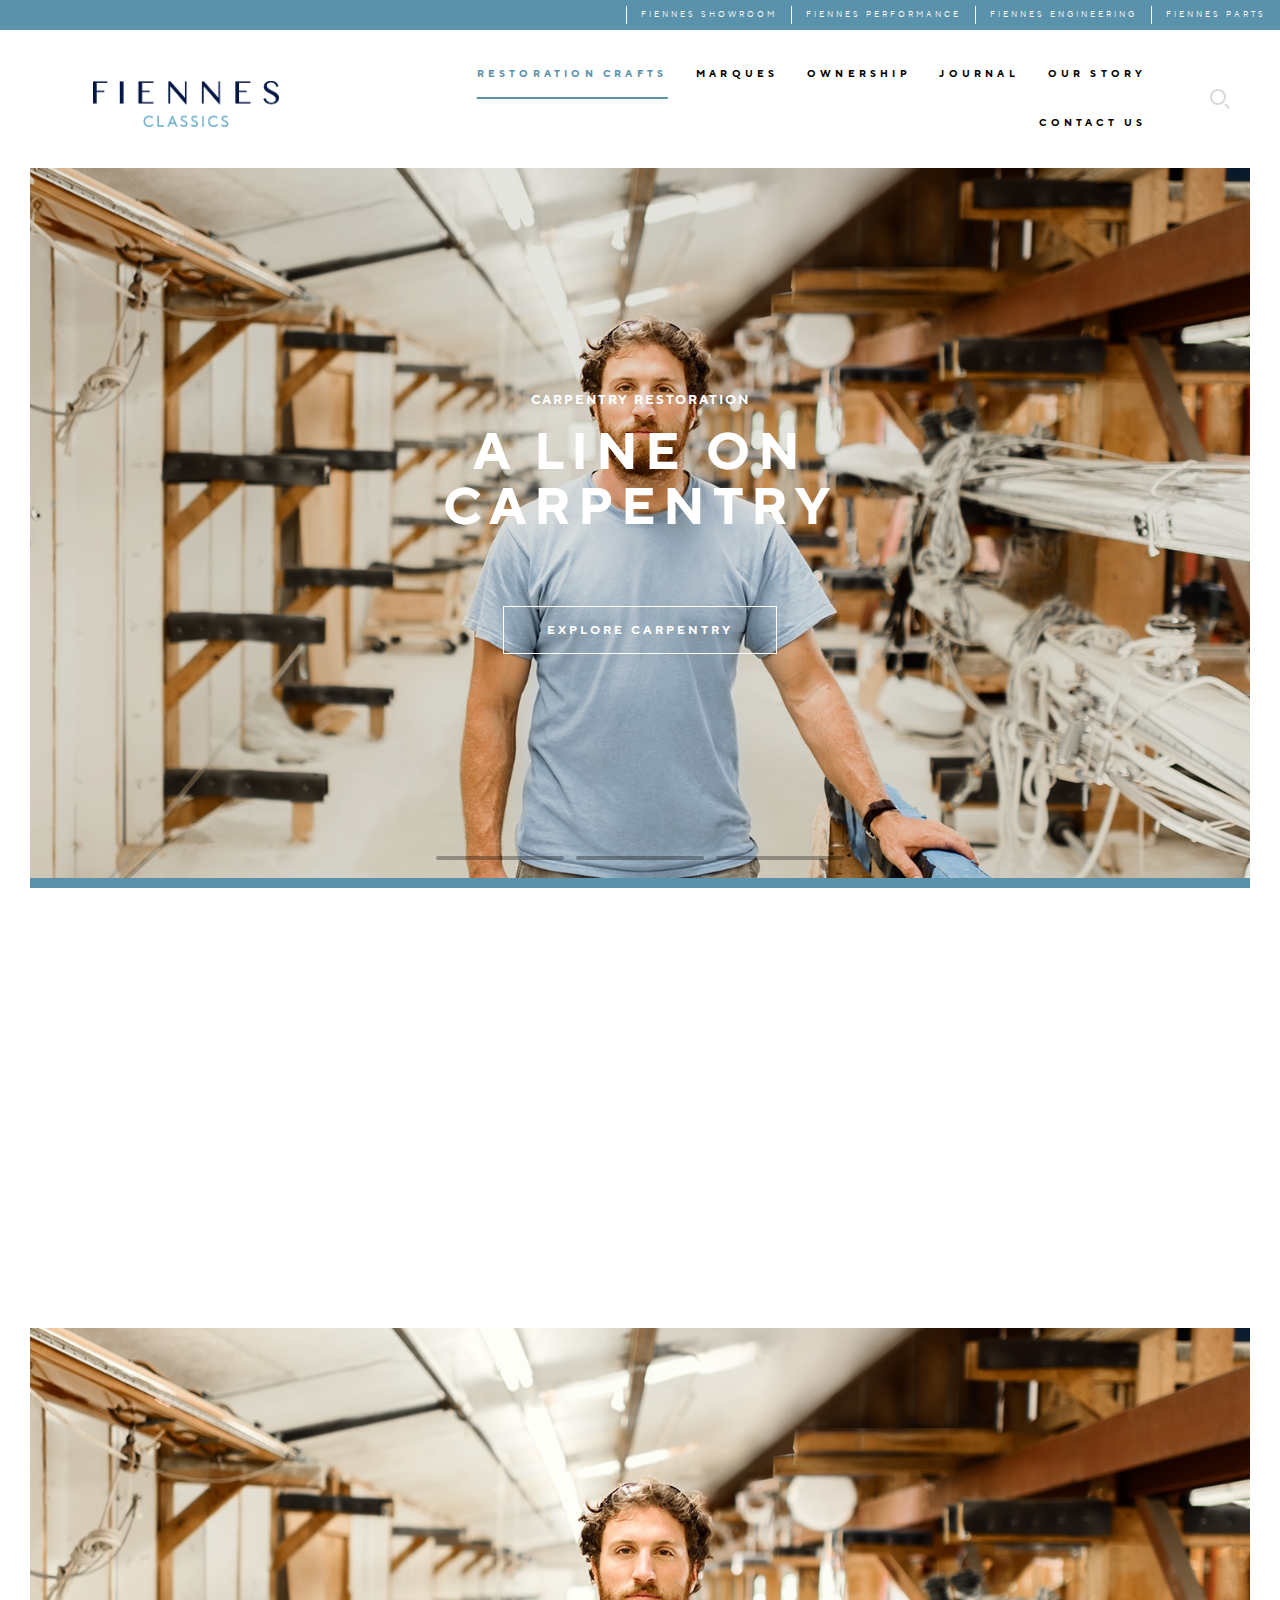
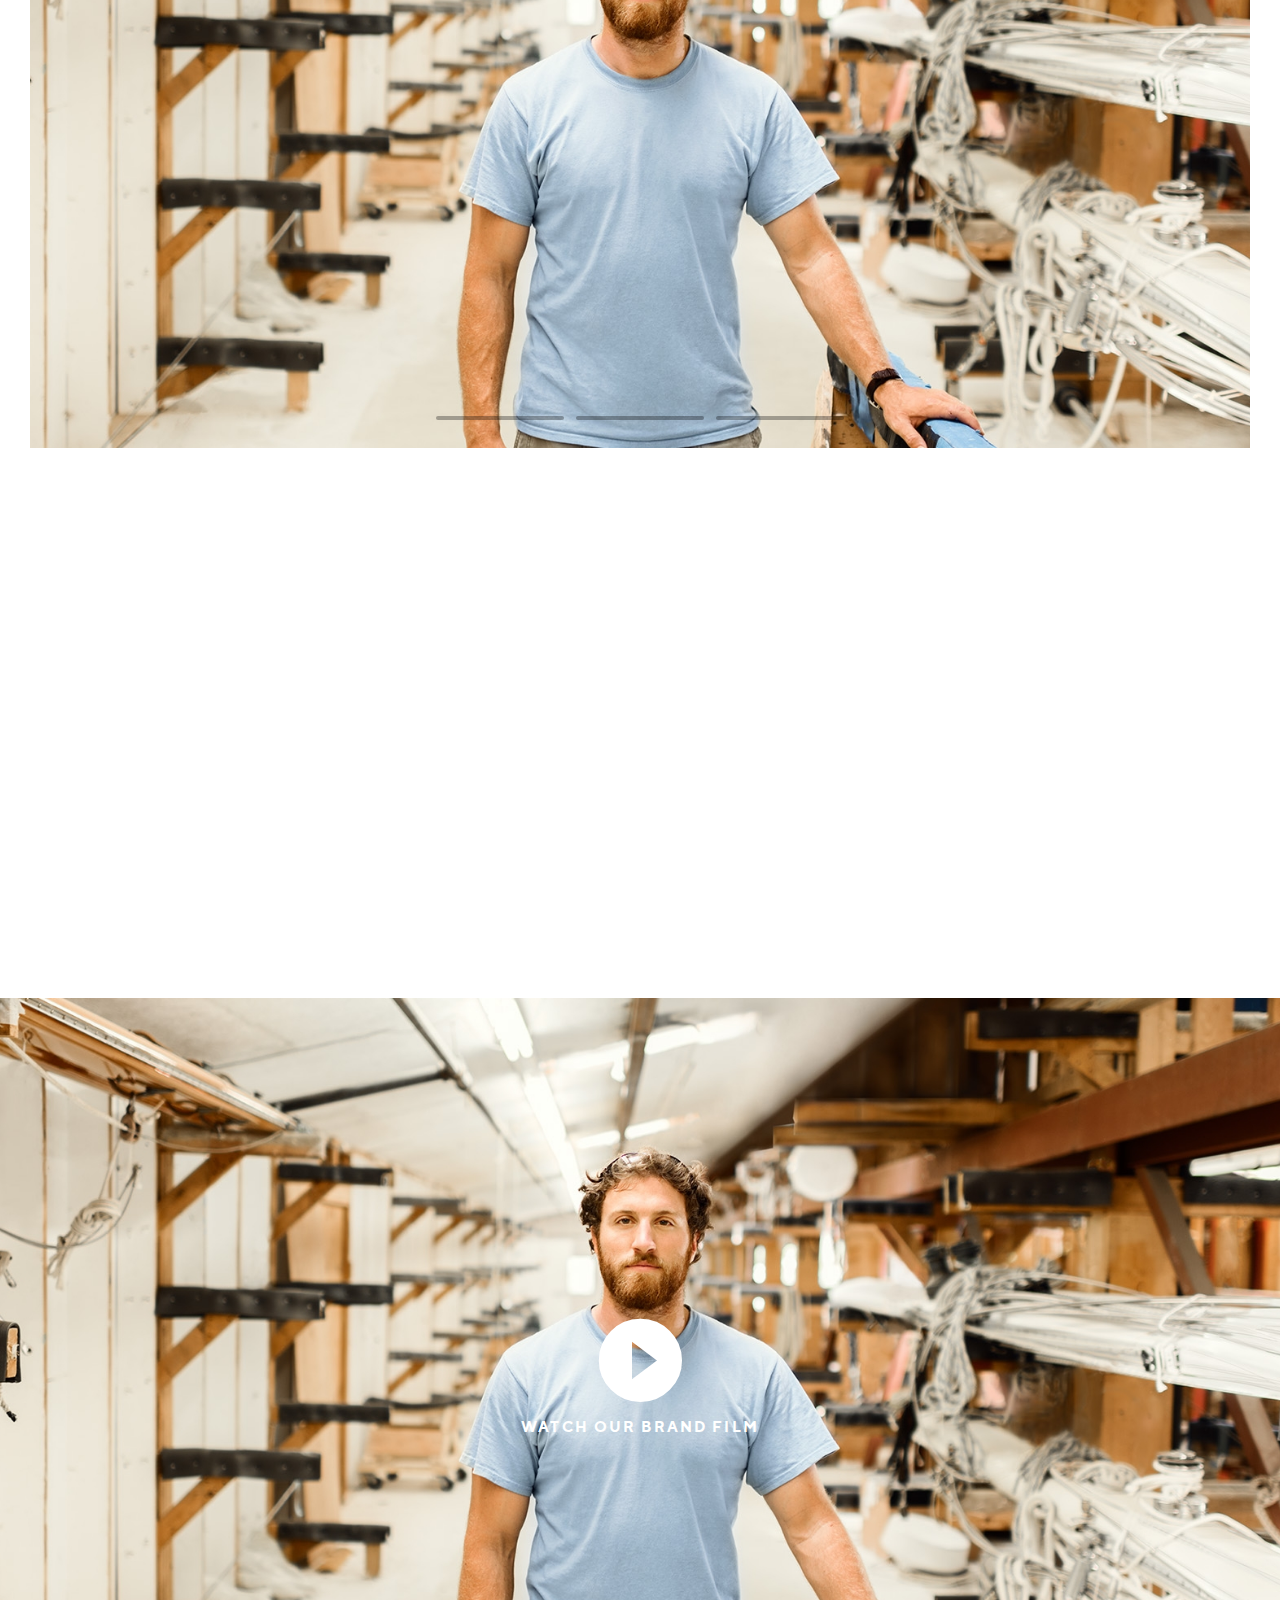
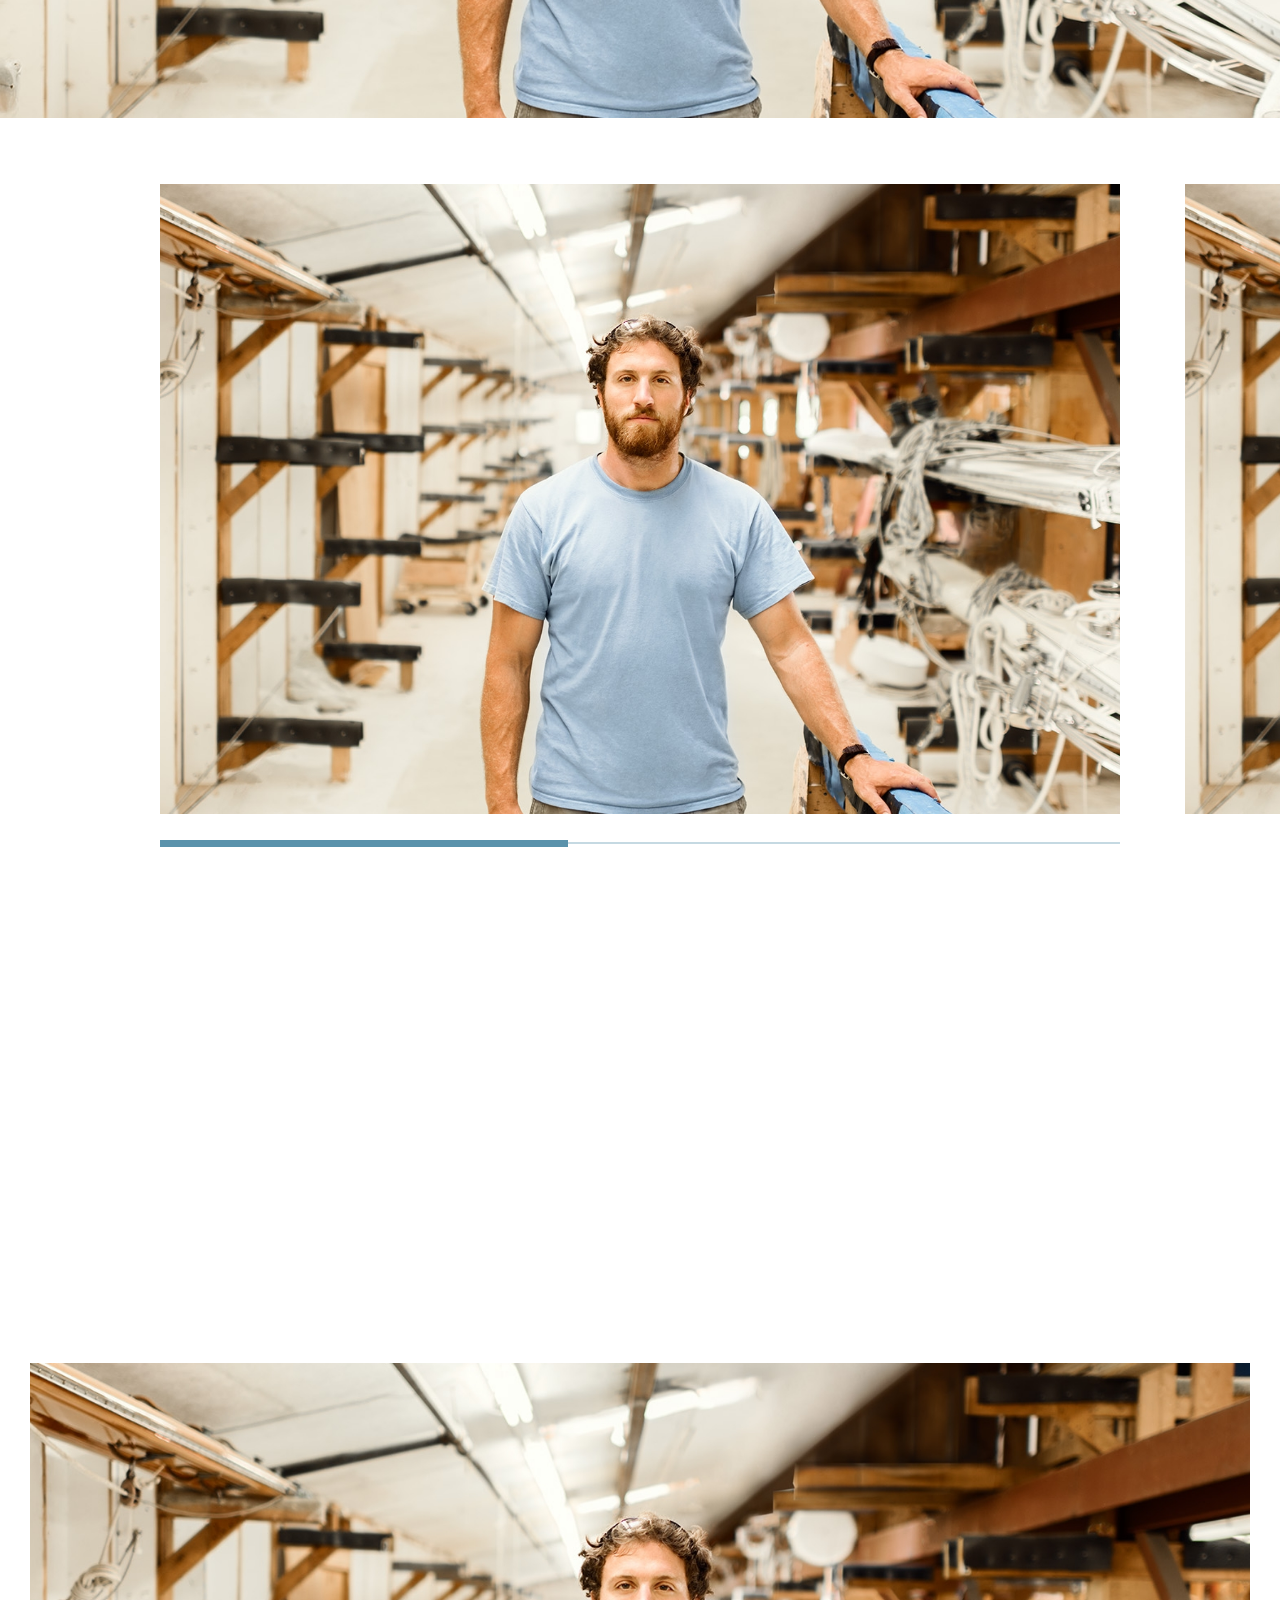
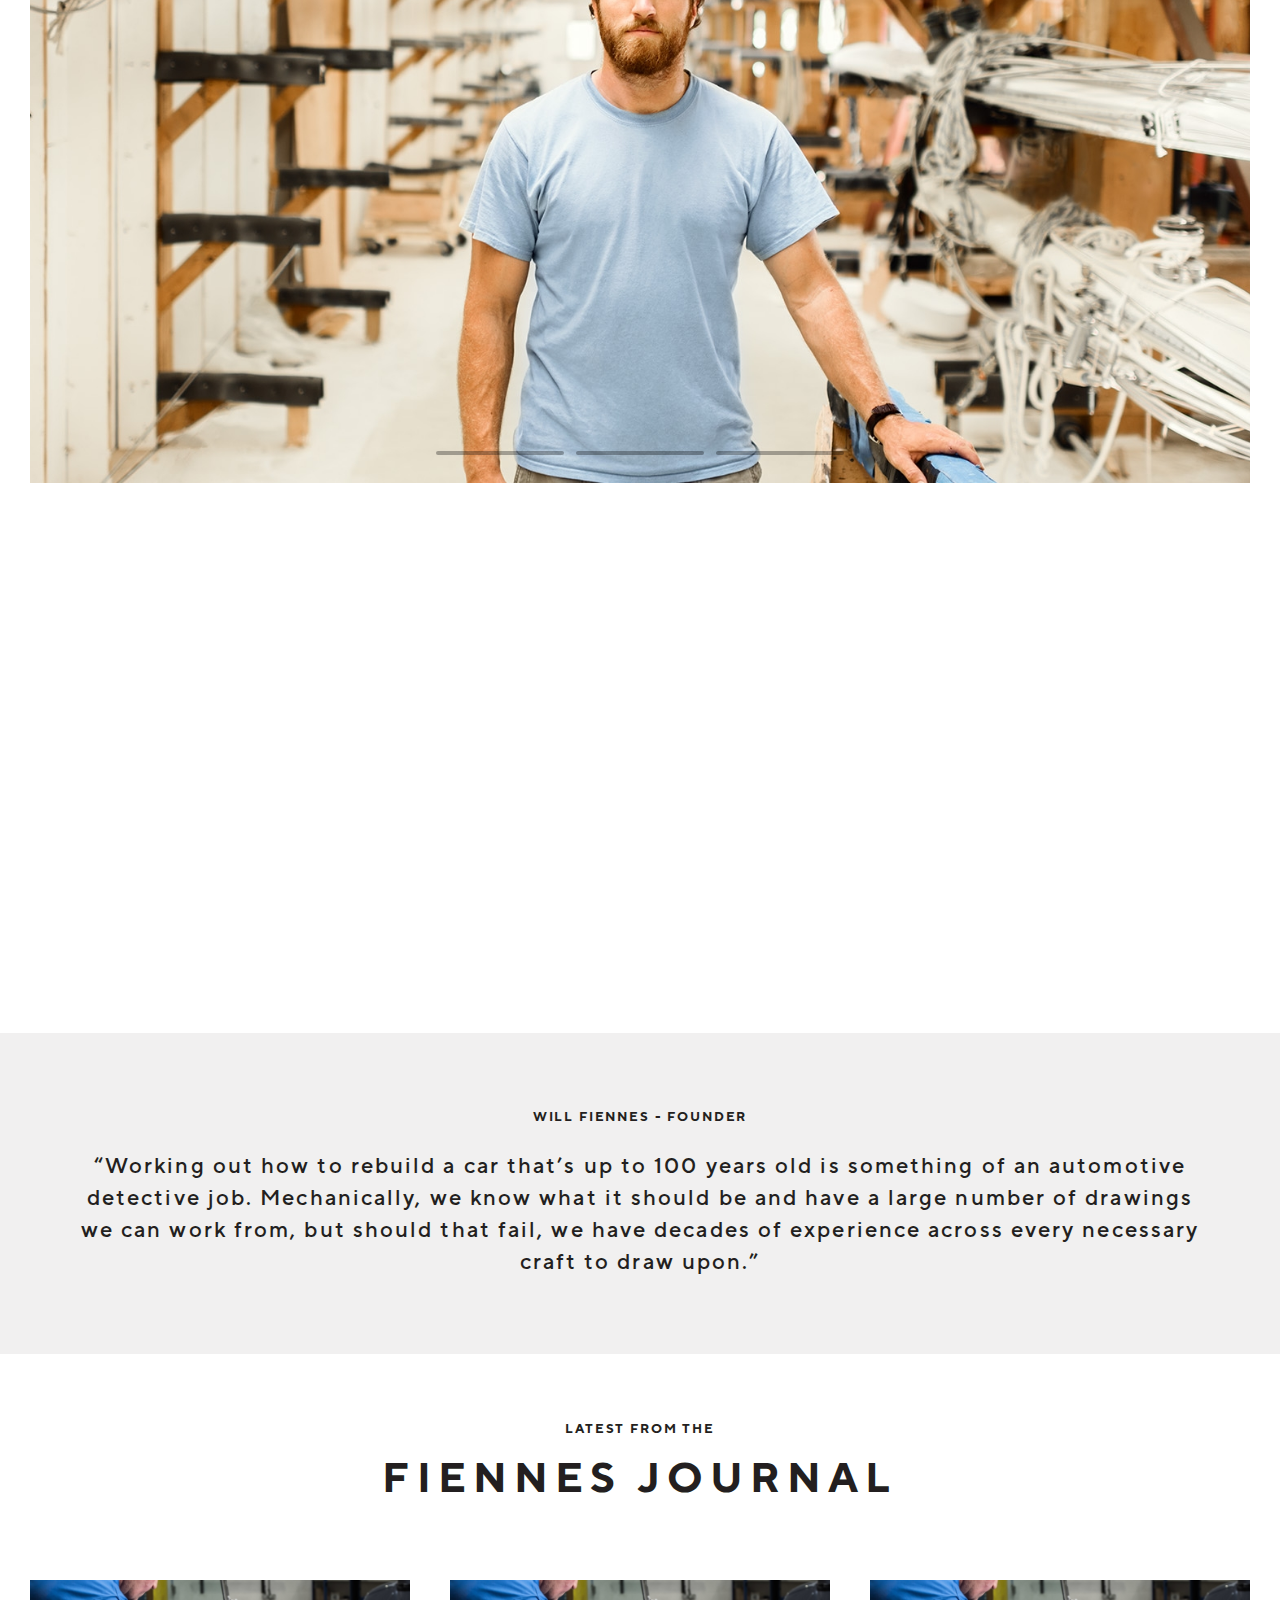
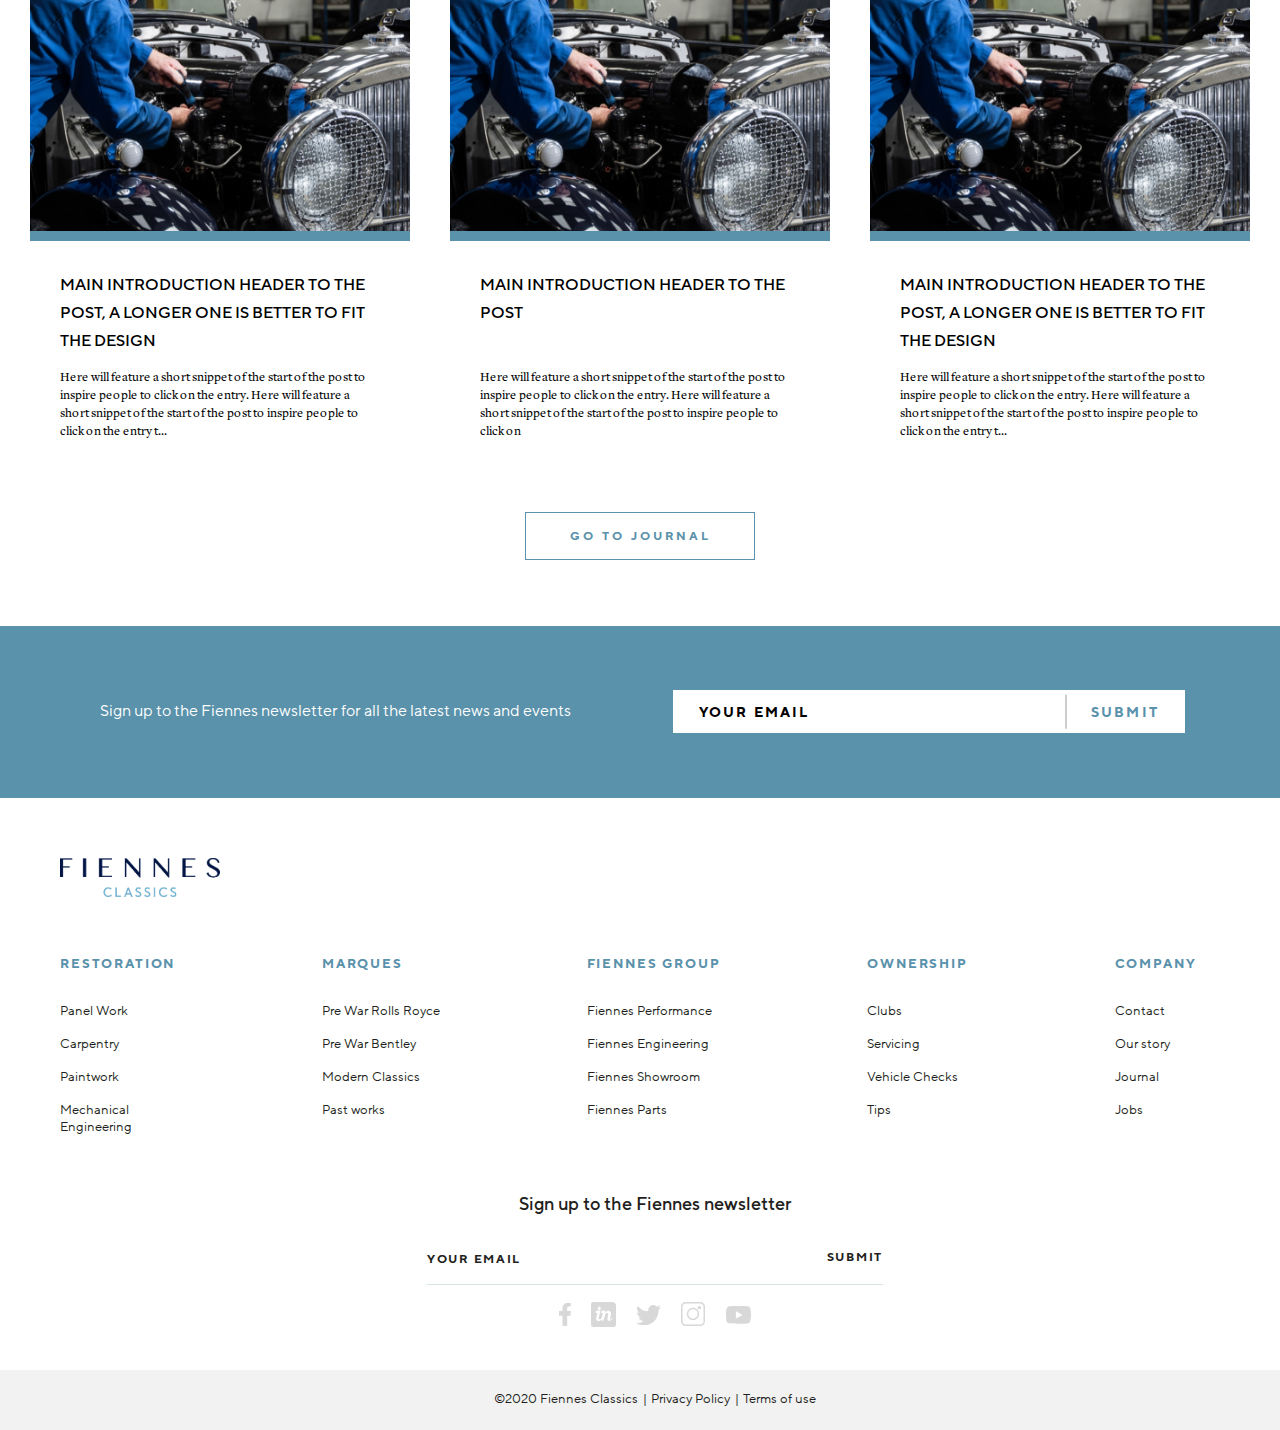
==== commit 42ab8e1d: "adde message cookie" ====
--- a/index.html
+++ b/index.html
@@ -245,7 +245,7 @@
 						        		<div class="hero-slider__btn-wrap">
 						        			<a class="btn-default btn-default_white" href="https://www.youtube.com/?gl=UA&hl=ru">EXPLORE CARPENTRY</a>
 						        		</div>
-						        	</div>
+						        	</div> 
 						        </div>
 						        <div class="swiper-slide">
 						        	<div class="hero-slider__img ibg">
@@ -757,6 +757,14 @@
 	</div>
 </div>
 
+			<div id="cookieMessage" class="cookie-message">
+    <div class="cookie-message__body">
+        <div class="cookie-message__text">
+            This site uses cookies. By continuing to browse this site you are agreeing to our use of cookes. &nbsp;<a href="#">Find out more</a>
+        </div>
+        <button id="cookieMessageClose" class="cookie-message__close"><span></span></button>
+    </div>
+</div>
 
 		<script src="js/libs.min.js"></script>
 		<script src="js/main.min.js"></script>
--- a/css/style.min.css
+++ b/css/style.min.css
@@ -1 +1 @@
-@font-face{font-family:FreightText;font-display:swap;src:url(../fonts/FreightTextBold.woff) format("woff"),url(../fonts/FreightTextBold.woff2) format("woff2");font-weight:700;font-style:normal}@font-face{font-family:FreightText;font-display:swap;src:url(../fonts/FreightTextBook.woff) format("woff"),url(../fonts/FreightTextBook.woff2) format("woff2");font-weight:400;font-style:normal}@font-face{font-family:FreightText;font-display:swap;src:url(../fonts/FreightTextMedium.woff) format("woff"),url(../fonts/FreightTextMedium.woff2) format("woff2");font-weight:500;font-style:normal}@font-face{font-family:TTNorms;font-display:swap;src:url(../fonts/TTNorms-Black.otf) format("opentype");font-weight:900;font-style:normal}@font-face{font-family:TTNorms;font-display:swap;src:url(../fonts/TTNorms-Bold.otf) format("opentype");font-weight:700;font-style:normal}@font-face{font-family:TTNorms-Italic;font-display:swap;src:url(../fonts/TTNorms-Italic.otf) format("opentype");font-weight:400;font-style:normal}@font-face{font-family:TTNorms;font-display:swap;src:url(../fonts/TTNorms-Light.otf) format("opentype");font-weight:300;font-style:normal}@font-face{font-family:TTNorms;font-display:swap;src:url(../fonts/TTNorms-Medium.otf) format("opentype");font-weight:500;font-style:normal}@font-face{font-family:TTNorms;font-display:swap;src:url(../fonts/TTNorms-Regular.otf) format("opentype");font-weight:400;font-style:normal}/*! normalize.css v8.0.1 | MIT License | github.com/necolas/normalize.css */html{line-height:1.15;-webkit-text-size-adjust:100%}body{margin:0}main{display:block}h1{font-size:2em;margin:.67em 0}hr{-webkit-box-sizing:content-box;box-sizing:content-box;height:0;overflow:visible}pre{font-family:monospace,monospace;font-size:1em}a{background-color:transparent}abbr[title]{border-bottom:none;text-decoration:underline;-webkit-text-decoration:underline dotted;text-decoration:underline dotted}b,strong{font-weight:bolder}code,kbd,samp{font-family:monospace,monospace;font-size:1em}small{font-size:80%}sub,sup{font-size:75%;line-height:0;position:relative;vertical-align:baseline}sub{bottom:-.25em}sup{top:-.5em}img{border-style:none}button,input,optgroup,select,textarea{font-family:inherit;font-size:100%;line-height:1.15;margin:0}button,input{overflow:visible}button,select{text-transform:none}[type=button],[type=reset],[type=submit],button{-webkit-appearance:button}[type=button]::-moz-focus-inner,[type=reset]::-moz-focus-inner,[type=submit]::-moz-focus-inner,button::-moz-focus-inner{border-style:none;padding:0}[type=button]:-moz-focusring,[type=reset]:-moz-focusring,[type=submit]:-moz-focusring,button:-moz-focusring{outline:1px dotted ButtonText}fieldset{padding:.35em .75em .625em}legend{-webkit-box-sizing:border-box;box-sizing:border-box;color:inherit;display:table;max-width:100%;padding:0;white-space:normal}progress{vertical-align:baseline}textarea{overflow:auto}[type=checkbox],[type=radio]{-webkit-box-sizing:border-box;box-sizing:border-box;padding:0}[type=number]::-webkit-inner-spin-button,[type=number]::-webkit-outer-spin-button{height:auto}[type=search]{-webkit-appearance:textfield;outline-offset:-2px}[type=search]::-webkit-search-decoration{-webkit-appearance:none}::-webkit-file-upload-button{-webkit-appearance:button;font:inherit}details{display:block}summary{display:list-item}template{display:none}[hidden]{display:none}@font-face{font-family:icomoon;src:url(../fonts/icomoon.eot?6hgi5i);src:url(../fonts/icomoon.eot?6hgi5i#iefix) format("embedded-opentype"),url(../fonts/icomoon.ttf?6hgi5i) format("truetype"),url(../fonts/icomoon.woff?6hgi5i) format("woff"),url(../fonts/icomoon.svg?6hgi5i#icomoon) format("svg");font-weight:400;font-style:normal;font-display:block}[class*=" icon-"],[class^=icon-]{font-family:icomoon!important;speak:never;font-style:normal;font-weight:400;font-variant:normal;text-transform:none;line-height:1;-webkit-font-smoothing:antialiased;-moz-osx-font-smoothing:grayscale}.icon-pause2:before{content:"\e902"}.icon-play3:before{content:"\e901"}.icon-arrow-right:before{content:"\e900"}*{padding:0;margin:0;border:0}*,:after,:before{-webkit-box-sizing:border-box;box-sizing:border-box}:active,:focus{outline:0}a:active,a:focus{outline:0}aside,footer,header,nav,section{display:block}html{font-size:10px}body,html{height:100%;min-width:320px;margin:0 auto}body{line-height:1;font-family:TTNorms,serif;-ms-text-size-adjust:100%;-moz-text-size-adjust:100%;-webkit-text-size-adjust:100%;color:#000;font-size:1.6rem;font-family:TTNorms,serif}body.lock{overflow:hidden}button,input,textarea{font-family:TTNorms,serif}input::-ms-clear{display:none}button{cursor:pointer}button::-moz-focus-inner{padding:0;border:0}a,a:visited{text-decoration:none}a:hover{text-decoration:none}ul li{list-style:none}img{vertical-align:top}a{color:#5a92ab;font-weight:500}._anim-items.fadeIn{-webkit-transition:all 1.6s ease;-o-transition:all 1.6s ease;transition:all 1.6s ease;opacity:0}._anim-items.fadeIn._active{opacity:1}@-webkit-keyframes dotAnim{from{width:0%}to{width:50%}}@keyframes dotAnim{from{width:0%}to{width:50%}}.page{height:100%}.container{max-width:123.2rem;margin:0 auto;width:100%;padding:0 3rem}.container_large{max-width:134.4rem;padding:0 3rem;width:100%;margin:0 auto}.container_large-1400{max-width:140rem;padding:0 3rem;width:100%;margin:0 auto}.container_small{max-width:89rem;padding:0 1.5rem;width:100%;margin:0 auto}.ibg{position:relative}.ibg img{position:absolute;width:100%;height:100%;top:0;left:0;-o-object-fit:cover;object-fit:cover}.logo{max-width:18.08rem;width:100%}.logo img{width:100%}.line{display:inline-block;width:8rem;height:.7rem;background:#5a92ab}.title-1{color:#000;font-family:TTNorms,serif;font-size:4.4rem;font-weight:700;letter-spacing:.09em;line-height:6.6rem;text-transform:uppercase}.title-2{color:#231f20;font-family:TTNorms,serif;font-size:4.2rem;font-weight:700;letter-spacing:.17em;text-transform:uppercase;line-height:6.2rem}.title-3{color:#231f20;font-family:TTNorms,serif;font-size:3.1rem;font-weight:700;letter-spacing:.142em;line-height:4.6rem;text-transform:uppercase}.suptitle{color:#231f20;font-family:TTNorms,serif;font-size:1.3rem;font-weight:700;letter-spacing:.142em;line-height:1.8rem;text-transform:uppercase}.btn-default{border:1px solid #5a91ab;color:#5a91ab;font-size:1.2rem;font-weight:700;letter-spacing:.25em;line-height:1.2em;text-transform:uppercase;padding:1.3em 3.6em;-webkit-transition:all .2s ease;-o-transition:all .2s ease;transition:all .2s ease;display:inline-block;white-space:nowrap}.btn-default:active{background:rgba(0,0,0,.1)}.btn-default_white{border:1px solid #fff;color:#fff}.text-block_center{text-align:center}.text-block_center .text-block__body{-webkit-box-align:center;-ms-flex-align:center;align-items:center}.text-block_left .text-block__body{-webkit-box-align:start;-ms-flex-align:start;align-items:flex-start;padding-left:4.5rem}.text-block_left .text-block__body .text-block__suptitle{margin-bottom:1rem}.text-block_left .text-block__body .text-block__title{max-width:70rem;letter-spacing:.7rem;line-height:5rem;margin-bottom:4rem}.text-block_left .text-block__body .text-block__text{max-width:60rem}.text-block_right .text-block__body{-webkit-box-align:end;-ms-flex-align:end;align-items:flex-end;text-align:right}.text-block_right .text-block__body .text-block__suptitle{margin-bottom:1rem}.text-block_right .text-block__body .text-block__title{max-width:67rem;letter-spacing:.7rem;line-height:5rem;margin-bottom:4rem}.text-block_right .text-block__body .text-block__text{max-width:60rem}.text-block__body{display:-webkit-box;display:-ms-flexbox;display:flex;-webkit-box-orient:vertical;-webkit-box-direction:normal;-ms-flex-direction:column;flex-direction:column}.text-block__body._anim-items .text-block__line{-webkit-transition:all .8s linear;-o-transition:all .8s linear;transition:all .8s linear;opacity:0}.text-block__body._anim-items .text-block__suptitle{-webkit-transition:all .8s linear;-o-transition:all .8s linear;transition:all .8s linear;opacity:0}.text-block__body._anim-items .text-block__title{-webkit-transition:all .8s linear;-o-transition:all .8s linear;transition:all .8s linear;opacity:0}.text-block__body._anim-items .text-block__text p{-webkit-transition:all .8s linear;-o-transition:all .8s linear;transition:all .8s linear;opacity:0}.text-block__body._anim-items .text-block__btn-wrap{-webkit-transition:all .8s linear;-o-transition:all .8s linear;transition:all .8s linear;opacity:0}.text-block__body._anim-items._active .text-block__line{-webkit-transition:all .8s linear;-o-transition:all .8s linear;transition:all .8s linear;opacity:1}.text-block__body._anim-items._active .text-block__suptitle{-webkit-transition:all .8s linear;-o-transition:all .8s linear;transition:all .8s linear;opacity:1}.text-block__body._anim-items._active .text-block__title{-webkit-transition:all .8s linear .2s;-o-transition:all .8s linear .2s;transition:all .8s linear .2s;opacity:1}.text-block__body._anim-items._active .text-block__text p{-webkit-transition:all .8s linear .4s;-o-transition:all .8s linear .4s;transition:all .8s linear .4s;opacity:1}.text-block__body._anim-items._active .text-block__text p:nth-child(2){-webkit-transition:all .8s linear .45s;-o-transition:all .8s linear .45s;transition:all .8s linear .45s}.text-block__body._anim-items._active .text-block__text p:nth-child(3){-webkit-transition:all .8s linear .5s;-o-transition:all .8s linear .5s;transition:all .8s linear .5s}.text-block__body._anim-items._active .text-block__text p:nth-child(4){-webkit-transition:all .8s linear .55s;-o-transition:all .8s linear .55s;transition:all .8s linear .55s}.text-block__body._anim-items._active .text-block__text p:nth-child(5){-webkit-transition:all .8s linear .6s;-o-transition:all .8s linear .6s;transition:all .8s linear .6s}.text-block__body._anim-items._active .text-block__text p:nth-child(6){-webkit-transition:all .8s linear .6s;-o-transition:all .8s linear .6s;transition:all .8s linear .6s}.text-block__body._anim-items._active .text-block__text p:nth-child(7){-webkit-transition:all .8s linear .6s;-o-transition:all .8s linear .6s;transition:all .8s linear .6s}.text-block__body._anim-items._active .text-block__text p:nth-child(8){-webkit-transition:all .8s linear .6s;-o-transition:all .8s linear .6s;transition:all .8s linear .6s}.text-block__body._anim-items._active .text-block__text p:nth-child(9){-webkit-transition:all .8s linear .6s;-o-transition:all .8s linear .6s;transition:all .8s linear .6s}.text-block__body._anim-items._active .text-block__text p:nth-child(10){-webkit-transition:all .8s linear .6s;-o-transition:all .8s linear .6s;transition:all .8s linear .6s}.text-block__body._anim-items._active .text-block__text:first-child p{-webkit-transition:all .8s linear 0s;-o-transition:all .8s linear 0s;transition:all .8s linear 0s;opacity:1}.text-block__body._anim-items._active .text-block__text:first-child p:nth-child(2){-webkit-transition:all .8s linear .1s;-o-transition:all .8s linear .1s;transition:all .8s linear .1s}.text-block__body._anim-items._active .text-block__text:first-child p:nth-child(3){-webkit-transition:all .8s linear .2s;-o-transition:all .8s linear .2s;transition:all .8s linear .2s}.text-block__body._anim-items._active .text-block__text:first-child p:nth-child(4){-webkit-transition:all .8s linear .3s;-o-transition:all .8s linear .3s;transition:all .8s linear .3s}.text-block__body._anim-items._active .text-block__text:first-child p:nth-child(5){-webkit-transition:all .8s linear .4s;-o-transition:all .8s linear .4s;transition:all .8s linear .4s}.text-block__body._anim-items._active .text-block__text:first-child p:nth-child(6){-webkit-transition:all .8s linear .5s;-o-transition:all .8s linear .5s;transition:all .8s linear .5s}.text-block__body._anim-items._active .text-block__text:first-child p:nth-child(7){-webkit-transition:all .8s linear .6s;-o-transition:all .8s linear .6s;transition:all .8s linear .6s}.text-block__body._anim-items._active .text-block__text:first-child p:nth-child(8){-webkit-transition:all .8s linear .7s;-o-transition:all .8s linear .7s;transition:all .8s linear .7s}.text-block__body._anim-items._active .text-block__text:first-child p:nth-child(9){-webkit-transition:all .8s linear .8s;-o-transition:all .8s linear .8s;transition:all .8s linear .8s}.text-block__body._anim-items._active .text-block__text:first-child p:nth-child(10){-webkit-transition:all .8s linear .9s;-o-transition:all .8s linear .9s;transition:all .8s linear .9s}.text-block__body._anim-items._active .text-block__btn-wrap{-webkit-transition:all .8s linear .6s;-o-transition:all .8s linear .6s;transition:all .8s linear .6s;opacity:1}.text-block__line{display:inline-block;width:8.5rem;height:.7rem;background:#5a92ab;margin-bottom:3rem}.text-block__suptitle{margin-bottom:1rem}.text-block__title{margin-bottom:4rem;max-width:90rem}.text-block__text{max-width:908px;color:#231f20;font-family:FreightText,sans-serif;font-size:1.7rem;font-weight:300;line-height:2.3rem;margin-bottom:4.6rem}.text-block__text a{text-decoration:underline}.text-block__text p:not(:last-child){margin:0 0 1.5rem}.block-columns-2{display:-webkit-box;display:-ms-flexbox;display:flex;width:100%;-ms-flex-wrap:wrap;flex-wrap:wrap}.block-columns-2 .column{width:50%;padding:0 2.5rem;margin-bottom:7rem}.block-columns-3{display:-webkit-box;display:-ms-flexbox;display:flex;-ms-flex-wrap:wrap;flex-wrap:wrap;-webkit-box-pack:center;-ms-flex-pack:center;justify-content:center;margin:0 -2rem}.column{width:33.3333%;padding:0 2rem;margin-bottom:7.5rem}.card-journal{display:-webkit-box;display:-ms-flexbox;display:flex;-webkit-box-orient:vertical;-webkit-box-direction:normal;-ms-flex-direction:column;flex-direction:column;height:100%}.card-journal__img{position:relative;height:0;padding-bottom:66%;border-bottom:10px solid #5a92ab;margin-bottom:1rem}.card-journal__img:hover:before{opacity:1}.card-journal__img:before{position:absolute;content:'';top:0;left:0;width:100%;height:100%;z-index:2;background:rgba(0,0,0,.1);-webkit-transition:all .2s ease;-o-transition:all .2s ease;transition:all .2s ease;opacity:0;pointer-events:none}.card-journal__text-wrap{padding:2rem 3rem;-webkit-box-flex:1;-ms-flex:1 1 auto;flex:1 1 auto;display:-webkit-box;display:-ms-flexbox;display:flex;-webkit-box-orient:vertical;-webkit-box-direction:normal;-ms-flex-direction:column;flex-direction:column}.card-journal__title{color:#000;font-size:1.6rem;font-weight:500;line-height:2.8rem;text-transform:uppercase;margin-bottom:1.5rem;-webkit-box-flex:1;-ms-flex:1 1 auto;flex:1 1 auto}.card-journal__text{color:#000;font-family:FreightText,sans-serif;font-size:1.3rem;font-weight:500;line-height:1.8rem}.card-journal__bottom{margin-top:5rem}.card-journal__bottom-row_1{display:-webkit-box;display:-ms-flexbox;display:flex;-ms-flex-wrap:wrap;flex-wrap:wrap;-webkit-box-pack:justify;-ms-flex-pack:justify;justify-content:space-between}.card-journal__news{-webkit-box-flex:0;-ms-flex:0 0 auto;flex:0 0 auto;margin-right:1.5rem;margin-bottom:2.4rem;color:#000;font-size:1.2rem;font-weight:500;line-height:1.4rem}.card-journal__news>a{color:#5a92ab}.card-journal__news>a:hover{text-decoration:underline}.card-journal__date{-webkit-box-flex:0;-ms-flex:0 0 auto;flex:0 0 auto;margin-bottom:2rem;color:#000;font-size:1.2rem;font-weight:500;line-height:1.4rem;margin-right:5%}.card-journal__hr{height:1px;width:100%;background:#5a92ab}.card-journal__sample-name{padding:1.5rem 0;display:-webkit-box;display:-ms-flexbox;display:flex;-webkit-box-align:center;-ms-flex-align:center;align-items:center;color:#000;font-size:1.2rem;font-weight:500;line-height:1.4rem;text-transform:uppercase}.card-journal__sample-name>span{-webkit-box-flex:0;-ms-flex:0 0 auto;flex:0 0 auto;display:inline-block;width:3.2rem;height:3.2rem;border:1px solid #979797;background-color:#d8d8d8;margin-right:1.7rem;border-radius:50%}.card{height:100%;display:-webkit-box;display:-ms-flexbox;display:flex;-webkit-box-orient:vertical;-webkit-box-direction:normal;-ms-flex-direction:column;flex-direction:column}.card__img{height:0;padding-bottom:63%;margin-bottom:3rem}.card__text-wrap{-webkit-box-flex:1;-ms-flex:1 1 au